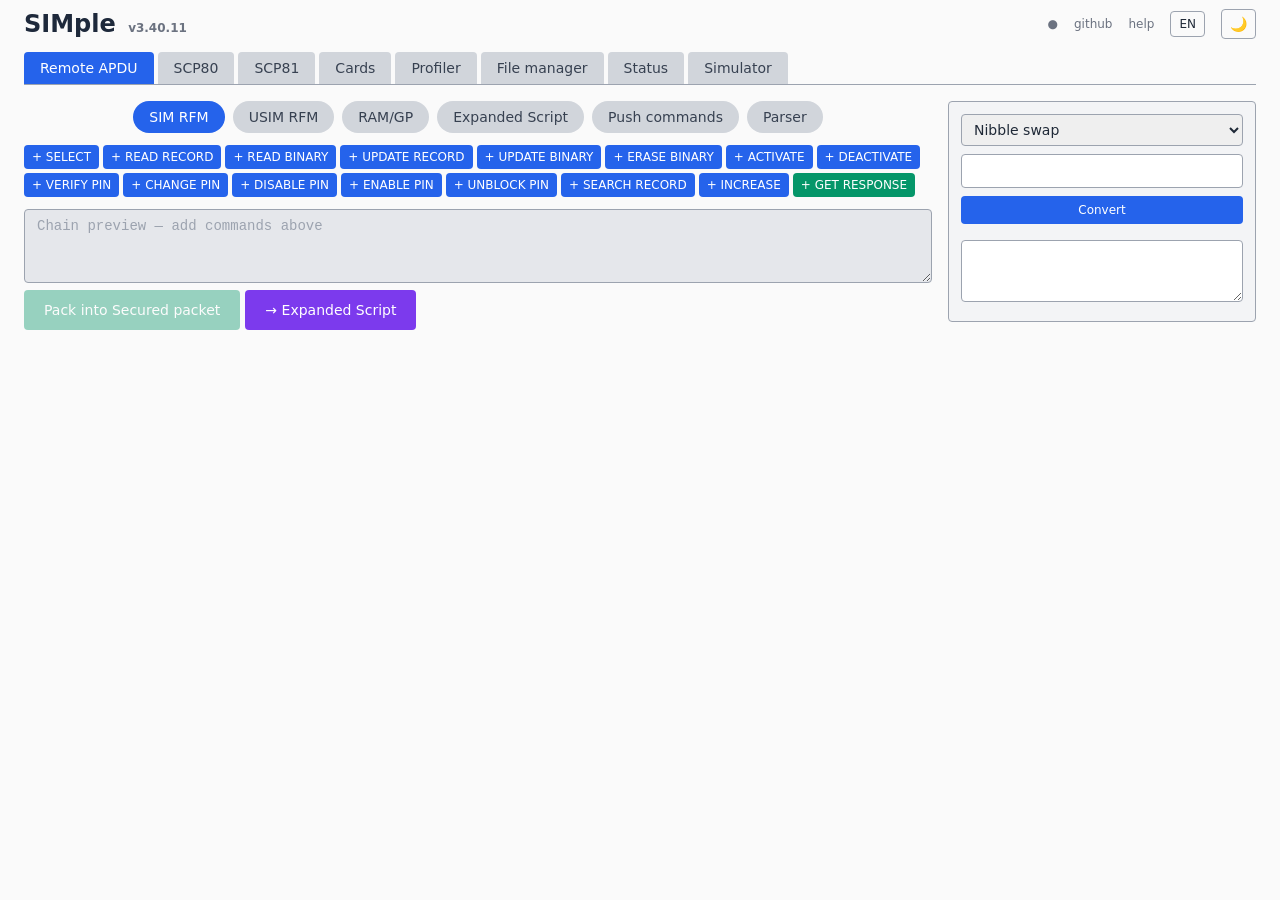
==== frontend/index.html @ d991b8c7 "frontend: cut the PWA over to the pysim-free server (Phase 3d-2) New top-level File manager tab (the" ====
<!DOCTYPE html>
<html lang="ru">
<head>
<meta charset="UTF-8">
<meta name="viewport" content="width=device-width, initial-scale=1.0">
<title>SIMple</title>
<link rel="stylesheet" href="style.css">
<link rel="icon" type="image/svg+xml" href="favicon.svg">
<link rel="icon" type="image/png" href="sim.png" sizes="462x462">
<link rel="manifest" href="manifest.json">
<meta name="apple-mobile-web-app-capable" content="yes">
<link rel="apple-touch-icon" href="icon-192.png">
<script src="des-bundle.js"></script>
<script src="aes-bundle.js"></script>
</head>
<body class="bg-neutral-50 dark:bg-slate-900 text-gray-800 dark:text-slate-200">

<div class="max-w-7xl mx-auto px-6 py-2">

	<div class="flex items-center justify-between mb-3">
		<h1 class="text-2xl font-bold text-heading">SIMple <span id="app-version" class="text-xs text-gray-400 dark:text-slate-500 ml-1"></span></h1>
		<div class="flex items-center gap-4">
			<span id="state-indicator" class="flex items-center select-none" style="cursor:default" title="Connecting...">
				<span id="state-indicator-dot" class="text-xs text-gray-400" title="Connecting...">●</span>
				<img id="state-indicator-img" class="hidden dark:invert" style="width:30px;height:30px" alt="" src="nosim.svg">
				<span id="state-indicator-iccid" class="hidden ml-0.5 text-xs font-mono text-gray-500 dark:text-slate-400 whitespace-nowrap"></span>
				<span id="state-indicator-adm" class="hidden ml-2 text-xs font-mono border border-gray-300 dark:border-slate-600 rounded px-1.5 py-0.5" title=""></span>
				<span id="state-indicator-scp80" class="hidden ml-1 text-xs font-mono text-gray-500 dark:text-slate-400 border border-gray-300 dark:border-slate-600 rounded px-1.5 py-0.5" title=""></span>
				<span id="state-indicator-scp81" class="hidden ml-1 text-xs font-mono text-gray-500 dark:text-slate-400 border border-gray-300 dark:border-slate-600 rounded px-1.5 py-0.5" title=""></span>
			</span>
			<button id="install-btn" class="px-2 py-1 text-xs rounded border border-gray-300 dark:border-slate-600 hover:bg-gray-200 dark:hover:bg-slate-700" style="display:none">INSTALL PWA [for offline use]</button>
			<a href="https://github.com/anttro/simple" target="_blank" class="text-xs text-gray-400 hover:text-gray-600 dark:text-slate-500 dark:hover:text-slate-300">github</a>
			<a id="help-link" href="help.html" target="_blank" rel="noopener" class="text-xs text-gray-400 hover:text-gray-600 dark:text-slate-500 dark:hover:text-slate-300" data-l10n="help">help</a>
			<button onclick="toggleLang()" id="lang-btn" class="px-2 py-1 text-xs rounded border border-gray-300 dark:border-slate-600 hover:bg-gray-200 dark:hover:bg-slate-700">EN</button>
			<button onclick="toggleTheme()" id="theme-btn" class="px-2 py-1 text-sm rounded border border-gray-300 dark:border-slate-600 hover:bg-gray-200 dark:hover:bg-slate-700">🌙</button>
		</div>
	</div>

	<div class="flex flex-wrap gap-1 mb-4 border-b border-gray-300 dark:border-slate-600">
		<button class="tab-btn active px-4 py-1.5 text-sm rounded-t bg-blue-600 dark:bg-blue-500 text-white dark:text-white" data-tab="c-apdu">Remote APDU</button>
		<button class="tab-btn px-4 py-1.5 text-sm rounded-t bg-gray-200 dark:bg-slate-700 hover:bg-gray-300 dark:hover:bg-slate-600 text-gray-700 dark:text-slate-300" data-tab="scp80">SCP80</button>
		<button class="tab-btn px-4 py-1.5 text-sm rounded-t bg-gray-200 dark:bg-slate-700 hover:bg-gray-300 dark:hover:bg-slate-600 text-gray-700 dark:text-slate-300" data-tab="scp81" data-l10n="SCP81">SCP81</button>
		<button class="tab-btn px-4 py-1.5 text-sm rounded-t bg-gray-200 dark:bg-slate-700 hover:bg-gray-300 dark:hover:bg-slate-600 text-gray-700 dark:text-slate-300" data-tab="cards" data-l10n="Cards">Cards</button>
		<button class="tab-btn px-4 py-1.5 text-sm rounded-t bg-gray-200 dark:bg-slate-700 hover:bg-gray-300 dark:hover:bg-slate-600 text-gray-700 dark:text-slate-300" data-tab="profiler" data-l10n="Profiler">Profiler</button>
		<button class="tab-btn px-4 py-1.5 text-sm rounded-t bg-gray-200 dark:bg-slate-700 hover:bg-gray-300 dark:hover:bg-slate-600 text-gray-700 dark:text-slate-300" data-tab="files" data-l10n="File manager">File manager</button>
		<button class="tab-btn px-4 py-1.5 text-sm rounded-t bg-gray-200 dark:bg-slate-700 hover:bg-gray-300 dark:hover:bg-slate-600 text-gray-700 dark:text-slate-300" data-tab="pysim" data-l10n="Status">Status</button>
		<button class="tab-btn px-4 py-1.5 text-sm rounded-t bg-gray-200 dark:bg-slate-700 hover:bg-gray-300 dark:hover:bg-slate-600 text-gray-700 dark:text-slate-300" data-tab="phone" data-l10n="Simulator">Simulator</button>
	</div>

	<div id="tab-c-apdu" class="tab-content">
		<div class="flex gap-4">
		<div class="flex-1">
		<div class="flex flex-wrap justify-center gap-2 mb-3">
			<button class="c-apdu-subtab px-4 py-1.5 text-sm rounded-full bg-blue-600 text-white" data-sub="sim" onclick="cApduSwitchSubtab('sim')">SIM RFM</button>
			<button class="c-apdu-subtab px-4 py-1.5 text-sm rounded-full bg-gray-200 dark:bg-slate-700 text-gray-700 dark:text-slate-300 hover:bg-gray-300 dark:hover:bg-slate-600" data-sub="usim" onclick="cApduSwitchSubtab('usim')">USIM RFM</button>
			<button class="c-apdu-subtab px-4 py-1.5 text-sm rounded-full bg-gray-200 dark:bg-slate-700 text-gray-700 dark:text-slate-300 hover:bg-gray-300 dark:hover:bg-slate-600" data-sub="ram" onclick="cApduSwitchSubtab('ram')">RAM/GP</button>
			<button class="c-apdu-subtab px-4 py-1.5 text-sm rounded-full bg-gray-200 dark:bg-slate-700 text-gray-700 dark:text-slate-300 hover:bg-gray-300 dark:hover:bg-slate-600" data-sub="ber" onclick="cApduSwitchSubtab('ber')">Expanded Script</button>
			<button class="c-apdu-subtab px-4 py-1.5 text-sm rounded-full bg-gray-200 dark:bg-slate-700 text-gray-700 dark:text-slate-300 hover:bg-gray-300 dark:hover:bg-slate-600" data-sub="httpota" onclick="cApduSwitchSubtab('httpota')" data-l10n="Push commands">Push commands</button>
		<button class="c-apdu-subtab px-4 py-1.5 text-sm rounded-full bg-gray-200 dark:bg-slate-700 text-gray-700 dark:text-slate-300 hover:bg-gray-300 dark:hover:bg-slate-600" data-sub="parser" onclick="cApduSwitchSubtab('parser')" data-l10n="Parser">Parser</button>
		</div>
			<div id="c-apdu-sub-sim">
		<div id="chain-sim-rows"></div>
		<div class="flex flex-wrap gap-1 mb-3">
			<button onclick="chainAddRow('chain-sim','select')" class="text-xs px-2 py-1 bg-blue-600 text-white rounded hover:bg-blue-700">+ SELECT</button>
			<button onclick="chainAddRow('chain-sim','read-record')" class="text-xs px-2 py-1 bg-blue-600 text-white rounded hover:bg-blue-700">+ READ RECORD</button>
			<button onclick="chainAddRow('chain-sim','read-binary')" class="text-xs px-2 py-1 bg-blue-600 text-white rounded hover:bg-blue-700">+ READ BINARY</button>
			<button onclick="chainAddRow('chain-sim','update-record')" class="text-xs px-2 py-1 bg-blue-600 text-white rounded hover:bg-blue-700">+ UPDATE RECORD</button>
			<button onclick="chainAddRow('chain-sim','update-binary')" class="text-xs px-2 py-1 bg-blue-600 text-white rounded hover:bg-blue-700">+ UPDATE BINARY</button>
			<button onclick="chainAddRow('chain-sim','erase-binary')" class="text-xs px-2 py-1 bg-blue-600 text-white rounded hover:bg-blue-700">+ ERASE BINARY</button>
			<button onclick="chainAddRow('chain-sim','activate-file')" class="text-xs px-2 py-1 bg-blue-600 text-white rounded hover:bg-blue-700">+ ACTIVATE</button>
			<button onclick="chainAddRow('chain-sim','deactivate-file')" class="text-xs px-2 py-1 bg-blue-600 text-white rounded hover:bg-blue-700">+ DEACTIVATE</button>
			<button onclick="chainAddRow('chain-sim','verify')" class="text-xs px-2 py-1 bg-blue-600 text-white rounded hover:bg-blue-700">+ VERIFY PIN</button>
			<button onclick="chainAddRow('chain-sim','change')" class="text-xs px-2 py-1 bg-blue-600 text-white rounded hover:bg-blue-700">+ CHANGE PIN</button>
			<button onclick="chainAddRow('chain-sim','disable')" class="text-xs px-2 py-1 bg-blue-600 text-white rounded hover:bg-blue-700">+ DISABLE PIN</button>
			<button onclick="chainAddRow('chain-sim','enable')" class="text-xs px-2 py-1 bg-blue-600 text-white rounded hover:bg-blue-700">+ ENABLE PIN</button>
			<button onclick="chainAddRow('chain-sim','unblock')" class="text-xs px-2 py-1 bg-blue-600 text-white rounded hover:bg-blue-700">+ UNBLOCK PIN</button>
			<button onclick="chainAddRow('chain-sim','search-record')" class="text-xs px-2 py-1 bg-blue-600 text-white rounded hover:bg-blue-700">+ SEARCH RECORD</button>
			<button onclick="chainAddRow('chain-sim','increase')" class="text-xs px-2 py-1 bg-blue-600 text-white rounded hover:bg-blue-700">+ INCREASE</button>
			<button onclick="chainAddRow('chain-sim','get-response')" class="text-xs px-2 py-1 bg-emerald-600 text-white rounded hover:bg-emerald-700">+ GET RESPONSE</button>
		</div>
		<textarea id="chain-sim-preview" rows="3" readonly class="w-full font-mono border border-gray-300 dark:border-slate-600 text-sm rounded px-3 py-1.5 bg-gray-100 dark:bg-slate-800" placeholder="Chain preview — add commands above"></textarea>
		<button onclick="packToSp('chain-sim-preview')" id="chain-sim-pack-btn" disabled class="mb-3 px-5 py-2.5 bg-emerald-600 text-white text-sm font-medium rounded hover:bg-emerald-700 disabled:opacity-40 disabled:cursor-not-allowed" data-l10n="Pack into Secured packet">Pack into Secured packet</button>
		<button onclick="loadExpandedScript('chain-sim')" id="chain-sim-expanded-btn" class="mb-3 px-5 py-2.5 bg-violet-600 text-white text-sm font-medium rounded hover:bg-violet-700" data-l10n="→ Expanded Script">→ Expanded Script</button>
	</div>

	<div id="c-apdu-sub-usim" class="hidden">
		<div id="chain-usim-rows"></div>
		<div class="flex flex-wrap gap-1 mb-3">
			<button onclick="chainAddRow('chain-usim','select')" class="text-xs px-2 py-1 bg-blue-600 text-white rounded hover:bg-blue-700">+ SELECT</button>
			<button onclick="chainAddRow('chain-usim','read-record')" class="text-xs px-2 py-1 bg-blue-600 text-white rounded hover:bg-blue-700">+ READ RECORD</button>
			<button onclick="chainAddRow('chain-usim','read-binary')" class="text-xs px-2 py-1 bg-blue-600 text-white rounded hover:bg-blue-700">+ READ BINARY</button>
			<button onclick="chainAddRow('chain-usim','update-record')" class="text-xs px-2 py-1 bg-blue-600 text-white rounded hover:bg-blue-700">+ UPDATE RECORD</button>
			<button onclick="chainAddRow('chain-usim','update-binary')" class="text-xs px-2 py-1 bg-blue-600 text-white rounded hover:bg-blue-700">+ UPDATE BINARY</button>
			<button onclick="chainAddRow('chain-usim','activate-file')" class="text-xs px-2 py-1 bg-blue-600 text-white rounded hover:bg-blue-700">+ ACTIVATE</button>
			<button onclick="chainAddRow('chain-usim','deactivate-file')" class="text-xs px-2 py-1 bg-blue-600 text-white rounded hover:bg-blue-700">+ DEACTIVATE</button>
			<button onclick="chainAddRow('chain-usim','verify')" class="text-xs px-2 py-1 bg-blue-600 text-white rounded hover:bg-blue-700">+ VERIFY PIN</button>
			<button onclick="chainAddRow('chain-usim','change')" class="text-xs px-2 py-1 bg-blue-600 text-white rounded hover:bg-blue-700">+ CHANGE PIN</button>
			<button onclick="chainAddRow('chain-usim','disable')" class="text-xs px-2 py-1 bg-blue-600 text-white rounded hover:bg-blue-700">+ DISABLE PIN</button>
			<button onclick="chainAddRow('chain-usim','enable')" class="text-xs px-2 py-1 bg-blue-600 text-white rounded hover:bg-blue-700">+ ENABLE PIN</button>
			<button onclick="chainAddRow('chain-usim','unblock')" class="text-xs px-2 py-1 bg-blue-600 text-white rounded hover:bg-blue-700">+ UNBLOCK PIN</button>
			<button onclick="chainAddRow('chain-usim','search-record')" class="text-xs px-2 py-1 bg-blue-600 text-white rounded hover:bg-blue-700">+ SEARCH RECORD</button>
			<button onclick="chainAddRow('chain-usim','increase')" class="text-xs px-2 py-1 bg-blue-600 text-white rounded hover:bg-blue-700">+ INCREASE</button>
			<button onclick="chainAddRow('chain-usim','create-file')" class="text-xs px-2 py-1 bg-blue-600 text-white rounded hover:bg-blue-700">+ CREATE FILE</button>
			<button onclick="chainAddRow('chain-usim','delete-file')" class="text-xs px-2 py-1 bg-blue-600 text-white rounded hover:bg-blue-700">+ DELETE FILE</button>
			<button onclick="chainAddRow('chain-usim','resize-file')" class="text-xs px-2 py-1 bg-blue-600 text-white rounded hover:bg-blue-700">+ RESIZE FILE</button>
			<button onclick="chainAddRow('chain-usim','set-data')" class="text-xs px-2 py-1 bg-blue-600 text-white rounded hover:bg-blue-700">+ SET DATA</button>
			<button onclick="chainAddRow('chain-usim','retrieve-data')" class="text-xs px-2 py-1 bg-blue-600 text-white rounded hover:bg-blue-700">+ RETRIEVE DATA</button>
			<button onclick="chainAddRow('chain-usim','get-response')" class="text-xs px-2 py-1 bg-emerald-600 text-white rounded hover:bg-emerald-700">+ GET RESPONSE</button>
		</div>
		<textarea id="chain-usim-preview" rows="3" readonly class="w-full font-mono border border-gray-300 dark:border-slate-600 text-sm rounded px-3 py-1.5 bg-gray-100 dark:bg-slate-800" placeholder="Chain preview — add commands above"></textarea>
		<button onclick="packToSp('chain-usim-preview')" id="chain-usim-pack-btn" disabled class="mb-3 px-5 py-2.5 bg-emerald-600 text-white text-sm font-medium rounded hover:bg-emerald-700 disabled:opacity-40 disabled:cursor-not-allowed" data-l10n="Pack into Secured packet">Pack into Secured packet</button>
		<button onclick="loadExpandedScript('chain-usim')" id="chain-usim-expanded-btn" class="mb-3 px-5 py-2.5 bg-violet-600 text-white text-sm font-medium rounded hover:bg-violet-700" data-l10n="→ Expanded Script">→ Expanded Script</button>
	</div>

	<div id="c-apdu-sub-ber" class="hidden">
		<div class="mb-3">
			<label class="block mb-1 text-sm font-medium text-gray-700 dark:text-slate-300">Format</label>
			<select id="ber-format" class="w-full border border-gray-300 dark:border-slate-600 text-sm rounded px-3 py-1.5 dark:bg-slate-800 dark:text-slate-300 font-mono">
				<option value="AA">Definite (AA)</option>
				<option value="AE">Indefinite (AE)</option>
			</select>
		</div>

		<div class="mb-3">
			<div class="flex flex-wrap gap-1 mb-2 items-center">
				<span class="text-sm font-medium text-gray-700 dark:text-slate-300 mr-1">Commands</span>
				<button onclick="addBerRow('c-apdu')" class="text-xs px-2 py-1 bg-blue-600 text-white rounded hover:bg-blue-700">+ C-APDU</button>
				<button onclick="addBerRow('immediate')" class="text-xs px-2 py-1 bg-blue-600 text-white rounded hover:bg-blue-700">+ Immediate</button>
				<button onclick="addBerRow('error')" class="text-xs px-2 py-1 bg-blue-600 text-white rounded hover:bg-blue-700">+ Error</button>
				<button onclick="addBerRow('chaining')" class="text-xs px-2 py-1 bg-blue-600 text-white rounded hover:bg-blue-700">+ Chaining</button>
			</div>
			<div id="ber-rows" class="space-y-2"></div>
		</div>

		<button onclick="genBerTlv()" class="mb-3 px-5 py-2.5 bg-blue-600 text-white text-sm font-medium rounded hover:bg-blue-700" data-l10n="Generate Expanded Script APDU">Generate Expanded Script APDU</button>
		<textarea id="ber-result" rows="3" readonly class="w-full font-mono border border-gray-300 dark:border-slate-600 text-sm rounded px-3 py-1.5 bg-gray-100 dark:bg-slate-800 dark:text-slate-300"></textarea>
		<button onclick="packToSp('ber-result')" id="ber-pack-btn" disabled class="mb-3 px-5 py-2.5 bg-emerald-600 text-white text-sm font-medium rounded hover:bg-emerald-700 disabled:opacity-40 disabled:cursor-not-allowed" data-l10n="Pack into Secured packet">Pack into Secured packet</button>
	</div>

	<div id="c-apdu-sub-ram" class="hidden">
		<div id="chain-ram-rows"></div>
		<div class="flex flex-wrap gap-1 mb-3">
			<button onclick="chainAddRow('chain-ram','install-load')" class="text-xs px-2 py-1 bg-blue-600 text-white rounded hover:bg-blue-700">+ INSTALL [for load]</button>
			<button onclick="chainAddRow('chain-ram','install-install')" class="text-xs px-2 py-1 bg-blue-600 text-white rounded hover:bg-blue-700">+ INSTALL [for install]</button>
			<button onclick="chainAddRow('chain-ram','install-make-sel')" class="text-xs px-2 py-1 bg-blue-600 text-white rounded hover:bg-blue-700">+ INSTALL [for make selectable]</button>
			<button onclick="chainAddRow('chain-ram','install-reg-update')" class="text-xs px-2 py-1 bg-blue-600 text-white rounded hover:bg-blue-700">+ INSTALL [for registry update]</button>
			<button onclick="chainAddRow('chain-ram','install-extradition')" class="text-xs px-2 py-1 bg-blue-600 text-white rounded hover:bg-blue-700">+ INSTALL [for extradition]</button>
			<button onclick="chainAddRow('chain-ram','load')" class="text-xs px-2 py-1 bg-blue-600 text-white rounded hover:bg-blue-700">+ LOAD</button>
			<button onclick="chainAddRow('chain-ram','delete')" class="text-xs px-2 py-1 bg-blue-600 text-white rounded hover:bg-blue-700">+ DELETE</button>
			<button onclick="chainAddRow('chain-ram','get-status')" class="text-xs px-2 py-1 bg-blue-600 text-white rounded hover:bg-blue-700">+ GET STATUS</button>
			<button onclick="chainAddRow('chain-ram','get-data')" class="text-xs px-2 py-1 bg-blue-600 text-white rounded hover:bg-blue-700">+ GET DATA</button>
			<button onclick="chainAddRow('chain-ram','store-data')" class="text-xs px-2 py-1 bg-blue-600 text-white rounded hover:bg-blue-700">+ STORE DATA</button>
			<button onclick="chainAddRow('chain-ram','set-status')" class="text-xs px-2 py-1 bg-blue-600 text-white rounded hover:bg-blue-700">+ SET STATUS</button>
			<button onclick="chainAddRow('chain-ram','put-key')" class="text-xs px-2 py-1 bg-blue-600 text-white rounded hover:bg-blue-700">+ PUT KEY</button>
			<button onclick="chainAddRow('chain-ram','push')" class="text-xs px-2 py-1 bg-violet-600 text-white rounded hover:bg-violet-700">+ PUSH</button>
			<button onclick="chainAddRow('chain-ram','ext-auth')" class="text-xs px-2 py-1 bg-blue-600 text-white rounded hover:bg-blue-700">+ EXTERNAL AUTH</button>
			<button onclick="chainAddRow('chain-ram','int-auth')" class="text-xs px-2 py-1 bg-blue-600 text-white rounded hover:bg-blue-700">+ INTERNAL AUTH</button>
			<button onclick="chainAddRow('chain-ram','get-response')" class="text-xs px-2 py-1 bg-emerald-600 text-white rounded hover:bg-emerald-700">+ GET RESPONSE</button>
		</div>
		<textarea id="chain-ram-preview" rows="3" readonly class="w-full font-mono border border-gray-300 dark:border-slate-600 text-sm rounded px-3 py-1.5 bg-gray-100 dark:bg-slate-800" placeholder="Chain preview — add commands above"></textarea>
		<div class="flex items-center gap-2 mb-2">
			<label class="text-xs font-medium text-gray-600 dark:text-slate-400" data-l10n="Expanded format">Expanded format</label>
			<select id="chain-ram-expand-fmt" onchange="ramBuildExpanded()" class="border border-gray-300 dark:border-slate-600 text-xs rounded px-2 py-1 dark:bg-slate-800">
				<option value="AE80">AE80 (indefinite)</option>
				<option value="AA">AA (definite)</option>
			</select>
			<button onclick="ramBuildExpanded()" class="text-xs px-2 py-1 bg-blue-600 text-white rounded hover:bg-blue-700" data-l10n="To expanded">To expanded</button>
			<button onclick="loadExpandedScript('chain-ram')" class="text-xs px-2 py-1 bg-violet-600 text-white rounded hover:bg-violet-700" data-l10n="→ Expanded Script">→ Expanded Script</button>
			<button data-needs="server" onclick="ramQueueScp81()" class="text-xs px-2 py-1 bg-violet-600 text-white rounded hover:bg-violet-700 disabled:opacity-40 disabled:cursor-not-allowed" data-l10n="Queue in SCP81">Queue in SCP81</button>
			<span id="chain-ram-queue-msg" class="text-xs"></span>
		</div>
		<textarea id="chain-ram-expanded" rows="3" readonly class="w-full font-mono border border-gray-300 dark:border-slate-600 text-sm rounded px-3 py-1.5 bg-gray-100 dark:bg-slate-800 mb-2" placeholder="Expanded script forms (AA / AE80)"></textarea>
		<button onclick="packToSp('chain-ram-preview')" id="chain-ram-pack-btn" disabled class="mb-3 px-5 py-2.5 bg-emerald-600 text-white text-sm font-medium rounded hover:bg-emerald-700 disabled:opacity-40 disabled:cursor-not-allowed" data-l10n="Pack into Secured packet">Pack into Secured packet</button>
	</div>
	<div id="c-apdu-sub-httpota" class="hidden">
		<div class="flex flex-wrap gap-2 mb-3">
			<button id="hota-form-btn-trigger" onclick="hotaSetForm('trigger')" class="px-4 py-1.5 text-sm rounded-full bg-blue-600 text-white" data-l10n="HTTP OTA Trigger (Push SMS)">HTTP OTA Trigger (Push SMS)</button>
			<button id="hota-form-btn-store" onclick="hotaSetForm('store')" class="px-4 py-1.5 text-sm rounded-full bg-gray-200 dark:bg-slate-700 text-gray-700 dark:text-slate-300 hover:bg-gray-300 dark:hover:bg-slate-600" data-l10n="HTTP OTA Store (SD admin params)">HTTP OTA Store (SD admin params)</button>
			<button id="hota-form-btn-link" onclick="hotaSetForm('link')" class="px-4 py-1.5 text-sm rounded-full bg-gray-200 dark:bg-slate-700 text-gray-700 dark:text-slate-300 hover:bg-gray-300 dark:hover:bg-slate-600" data-l10n="Channel / link trigger">Channel / link trigger</button>
		</div>

		<div id="hota-form-gp">
		<h3 id="hota-heading-trigger" class="text-base font-medium mb-3" data-l10n="Administrative session trigger (Push SMS)">Administrative session trigger (Push SMS)</h3>
		<h3 id="hota-heading-store" class="text-base font-medium mb-3 hidden" data-l10n="Administrative session store data (SD admin params)">Administrative session store data (SD admin params)</h3>

		<div id="hota-store-tag-row" class="mb-3 hidden">
			<label class="block mb-1 text-sm font-medium text-gray-700 dark:text-slate-300" data-l10n="SD params tag">SD params tag</label>
			<select id="hota-store-tag" onchange="hotaUpdatePreview()" class="w-full border border-gray-300 dark:border-slate-600 text-sm rounded px-2 py-1.5 dark:bg-slate-800">
				<option value="85">'85' — GP v2.2 Amendment B v1.1 (Table 4-4)</option>
				<option value="A5">'A5' — not in the pinned v1.1 spec (unverified)</option>
			</select>
		</div>

		<div class="border border-gray-300 dark:border-slate-600 rounded p-3 bg-gray-50 dark:bg-slate-800 mb-3">
			<label class="flex items-center gap-2 text-sm font-medium text-gray-700 dark:text-slate-300 mb-2">
				<input type="checkbox" id="hota-include-conn" checked onchange="hotaUpdatePreview()" class="rounded">
				<span data-l10n="Connection parameters ('84')">Connection parameters ('84')</span>
			</label>
			<div id="hota-conn-tlvs" class="hidden"></div>
			<div class="flex flex-wrap gap-1 mt-2">
				<button onclick="hotaAddTlv()" class="text-xs px-2 py-1 bg-blue-600 text-white rounded hover:bg-blue-700" data-l10n="+ TLV">+ TLV</button>
				<button onclick="hotaAddPreset('devid')" class="text-xs px-2 py-1 bg-blue-600 text-white rounded hover:bg-blue-700" data-l10n="+ Device Identities">+ Device Identities</button>
				<button onclick="hotaAddPreset('alpha')" class="text-xs px-2 py-1 bg-blue-600 text-white rounded hover:bg-blue-700" data-l10n="+ Alpha (empty)">+ Alpha (empty)</button>
				<button onclick="hotaAddPreset('cmddet')" class="text-xs px-2 py-1 bg-blue-600 text-white rounded hover:bg-blue-700" data-l10n="+ Command details">+ Command details</button>
				<button onclick="hotaAddPreset('bearer')" class="text-xs px-2 py-1 bg-blue-600 text-white rounded hover:bg-blue-700" data-l10n="+ Bearer (default)">+ Bearer (default)</button>
			</div>
		</div>

		<div class="border border-gray-300 dark:border-slate-600 rounded p-3 bg-gray-50 dark:bg-slate-800 mb-3">
			<label class="flex items-center gap-2 text-sm font-medium text-gray-700 dark:text-slate-300 mb-2">
				<input type="checkbox" id="hota-include-sec" onchange="hotaUpdatePreview()" class="rounded">
				<span data-l10n="Security parameters ('85')">Security parameters ('85')</span>
			</label>
			<div id="hota-sec-fields" class="hidden space-y-2">
				<div class="flex gap-2">
					<div class="flex-1"><label class="block text-xs text-gray-600 dark:text-slate-400" data-l10n="PSK Identity (text)">PSK Identity (text)</label>
						<input id="hota-psk-text" class="font-mono w-full border border-gray-300 dark:border-slate-600 text-sm rounded px-2 py-1.5 dark:bg-slate-800" placeholder="89012345678901234567">
					</div>
					<div class="w-16"><label class="block text-xs text-gray-600 dark:text-slate-400">KVN</label>
						<input id="hota-kvn" maxlength="2" value="01" class="font-mono w-full border border-gray-300 dark:border-slate-600 text-sm rounded px-2 py-1.5 dark:bg-slate-800">
					</div>
					<div class="w-16"><label class="block text-xs text-gray-600 dark:text-slate-400">KID</label>
						<input id="hota-kid" maxlength="2" value="01" class="font-mono w-full border border-gray-300 dark:border-slate-600 text-sm rounded px-2 py-1.5 dark:bg-slate-800">
					</div>
				</div>
			</div>
		</div>

		<div class="border border-gray-300 dark:border-slate-600 rounded p-3 bg-gray-50 dark:bg-slate-800 mb-3">
			<label class="flex items-center gap-2 text-sm font-medium text-gray-700 dark:text-slate-300 mb-2">
				<input type="checkbox" id="hota-include-retry" onchange="hotaUpdatePreview()" class="rounded">
				<span data-l10n="Retry policy ('86')">Retry policy ('86')</span>
			</label>
			<div id="hota-retry-fields" class="hidden space-y-2">
				<div class="flex gap-2">
					<div class="flex-1"><label class="block text-xs text-gray-600 dark:text-slate-400" data-l10n="Retry counter (2 bytes, hex)">Retry counter (2 bytes, hex)</label>
						<input id="hota-retry-counter" maxlength="4" class="font-mono w-full border border-gray-300 dark:border-slate-600 text-sm rounded px-2 py-1.5 dark:bg-slate-800" placeholder="B000">
					</div>
				</div>
				<div class="flex gap-2">
					<div class="w-16"><label class="block text-xs text-gray-600 dark:text-slate-400" data-l10n="Hours">Hours</label>
						<input id="hota-delay-h" type="number" min="0" max="99" class="font-mono w-full border border-gray-300 dark:border-slate-600 text-sm rounded px-2 py-1.5 dark:bg-slate-800" placeholder="0">
					</div>
					<div class="w-16"><label class="block text-xs text-gray-600 dark:text-slate-400" data-l10n="Minutes">Minutes</label>
						<input id="hota-delay-m" type="number" min="0" max="59" class="font-mono w-full border border-gray-300 dark:border-slate-600 text-sm rounded px-2 py-1.5 dark:bg-slate-800" placeholder="0">
					</div>
					<div class="w-16"><label class="block text-xs text-gray-600 dark:text-slate-400" data-l10n="Seconds">Seconds</label>
						<input id="hota-delay-s" type="number" min="0" max="59" class="font-mono w-full border border-gray-300 dark:border-slate-600 text-sm rounded px-2 py-1.5 dark:bg-slate-800" placeholder="0">
					</div>
				</div>
				<div class="flex gap-2 items-end">
					<div class="flex-1"><label class="block text-xs text-gray-600 dark:text-slate-400" data-l10n="Report failure (vendor-specific TLV)">Report failure (vendor-specific TLV)</label>
						<input id="hota-retry-report" maxlength="40" class="font-mono w-full border border-gray-300 dark:border-slate-600 text-sm rounded px-2 py-1.5 dark:bg-slate-800" placeholder="0A08...">
					</div>
				</div>
			</div>
		</div>

		<div class="border border-gray-300 dark:border-slate-600 rounded p-3 bg-gray-50 dark:bg-slate-800 mb-3">
			<label class="flex items-center gap-2 text-sm font-medium text-gray-700 dark:text-slate-300 mb-2">
				<input type="checkbox" id="hota-include-http" onchange="hotaUpdatePreview()" class="rounded">
				<span data-l10n="HTTP POST ('89', 8A=host,8B=agent,8C=URI)">HTTP POST ('89', 8A=host,8B=agent,8C=URI)</span>
			</label>
			<div id="hota-http-fields" class="hidden space-y-2">
				<div class="flex gap-2">
					<div class="flex-1"><label class="block text-xs text-gray-600 dark:text-slate-400" data-l10n="Host (text→hex)">Host (text→hex)</label>
						<input id="hota-host" class="font-mono w-full border border-gray-300 dark:border-slate-600 text-sm rounded px-2 py-1.5 dark:bg-slate-800" placeholder="example.com">
					</div>
				</div>
				<div class="flex gap-2">
					<div class="flex-1"><label class="block text-xs text-gray-600 dark:text-slate-400" data-l10n="HTTP agent ID (text, X-Admin-From)">HTTP agent ID (text, X-Admin-From)</label>
						<input id="hota-agent" class="font-mono w-full border border-gray-300 dark:border-slate-600 text-sm rounded px-2 py-1.5 dark:bg-slate-800" placeholder="89012345678901234567">
					</div>
				</div>
				<div class="flex gap-2">
					<div class="flex-1"><label class="block text-xs text-gray-600 dark:text-slate-400" data-l10n="URI (text→hex)">URI (text→hex)</label>
						<input id="hota-uri" class="font-mono w-full border border-gray-300 dark:border-slate-600 text-sm rounded px-2 py-1.5 dark:bg-slate-800" placeholder="http://example.com/sdp">
					</div>
				</div>
			</div>
		</div>

		<div class="border border-gray-300 dark:border-slate-600 rounded p-3 bg-gray-50 dark:bg-slate-800 mb-3 hidden" id="hota-expanded-row">
			<label class="flex items-center gap-2 text-sm font-medium text-gray-700 dark:text-slate-300">
				<input type="checkbox" id="hota-expanded" onchange="hotaUpdatePreview()" class="rounded">
				<span data-l10n="Wrapped in Command Scripting template ('AA')">Wrapped in Command Scripting template ('AA')</span>
			</label>
		</div>

		<textarea id="hota-preview" rows="5" readonly oninput="hotaPreviewEdited()" class="w-full font-mono border border-gray-300 dark:border-slate-600 text-sm rounded px-3 py-1.5 bg-gray-100 dark:bg-slate-800 mb-3" placeholder="RAM-over-HTTP payload will appear here..."></textarea>
		<button onclick="packToSp('hota-preview')" id="hota-pack-btn" disabled class="mb-3 px-5 py-2.5 bg-emerald-600 text-white text-sm font-medium rounded hover:bg-emerald-700 disabled:opacity-40 disabled:cursor-not-allowed" data-l10n="Pack into Secured packet">Pack into Secured packet</button>
		</div>

		<div id="push-form-link" class="hidden">
		<h3 class="text-base font-medium mb-2" data-l10n="Channel / link establishment (TS 102 226 §9)">Channel / link establishment (TS 102 226 §9)</h3>
		<p class="text-xs text-gray-500 dark:text-slate-400 mb-2" data-l10n="Not the administration session — a C-APDU for an app that supports BIP/CAT_TP">Not the administration session — a C-APDU for an app that supports BIP/CAT_TP</p>
		<div class="border border-gray-300 dark:border-slate-600 rounded p-3 bg-gray-50 dark:bg-slate-800 mb-3">
			<div class="mb-2">
				<label class="block mb-1 text-xs font-medium text-gray-500 dark:text-slate-400" data-l10n="Request">Request</label>
				<select id="push-link-request" onchange="pushUpdate('link')" class="w-full border border-gray-300 dark:border-slate-600 text-sm rounded px-2 py-1.5 dark:bg-slate-800 font-mono">
					<option value="01" data-l10n="BIP channel opening (OPEN CHANNEL)">BIP channel opening (OPEN CHANNEL)</option>
					<option value="02" data-l10n="CAT_TP link establishment">CAT_TP link establishment</option>
					<option value="03" data-l10n="TCP connection">TCP connection</option>
				</select>
			</div>
			<div data-push-link="01">
				<div class="mb-2">
					<label class="block mb-1 text-xs font-medium text-gray-500 dark:text-slate-400" data-l10n="Mode">Mode</label>
					<select id="push-link-oc-mode" onchange="pushUpdate('link')" class="w-full border border-gray-300 dark:border-slate-600 text-sm rounded px-2 py-1.5 dark:bg-slate-800 font-mono">
						<option value="fields" data-l10n="Fields">Fields</option>
						<option value="hex" data-l10n="Hex">Hex</option>
					</select>
				</div>
				<div id="push-link-oc-fields">
					<div class="grid grid-cols-2 gap-2 mb-2">
						<div><label class="block mb-1 text-xs font-medium text-gray-500 dark:text-slate-400" data-l10n="Bearer description (hex, default 350103)">Bearer description (hex, default 350103)</label>
							<input id="push-link-oc-bearer" oninput="pushUpdate('link')" class="w-full font-mono border border-gray-300 dark:border-slate-600 text-sm rounded px-2 py-1.5 dark:bg-slate-800" placeholder="350103"></div>
						<div><label class="block mb-1 text-xs font-medium text-gray-500 dark:text-slate-400" data-l10n="Buffer size (hex, 2 bytes)">Buffer size (hex, 2 bytes)</label>
							<input id="push-link-oc-buffer" oninput="pushUpdate('link')" maxlength="4" class="w-full font-mono border border-gray-300 dark:border-slate-600 text-sm rounded px-2 py-1.5 dark:bg-slate-800" placeholder="0200"></div>
						<div><label class="block mb-1 text-xs font-medium text-gray-500 dark:text-slate-400" data-l10n="Transport protocol">Transport protocol</label>
							<select id="push-link-oc-proto" onchange="pushUpdate('link')" class="w-full border border-gray-300 dark:border-slate-600 text-sm rounded px-2 py-1.5 dark:bg-slate-800 font-mono">
								<option value="01" data-l10n="UDP, UICC client, remote">UDP, UICC client, remote</option>
								<option value="02" data-l10n="TCP, UICC client, remote">TCP, UICC client, remote</option>
							</select></div>
						<div><label class="block mb-1 text-xs font-medium text-gray-500 dark:text-slate-400" data-l10n="Destination port (hex)">Destination port (hex)</label>
							<input id="push-link-oc-port" oninput="pushUpdate('link')" maxlength="4" class="w-full font-mono border border-gray-300 dark:border-slate-600 text-sm rounded px-2 py-1.5 dark:bg-slate-800" placeholder="1F90"></div>
						<div><label class="block mb-1 text-xs font-medium text-gray-500 dark:text-slate-400" data-l10n="Destination address value (hex: 21 IPv4 / 57 IPv6 / F0 FQDN)">Destination address value (hex: 21 IPv4 / 57 IPv6 / F0 FQDN)</label>
							<input id="push-link-oc-addr" oninput="pushUpdate('link')" class="w-full font-mono border border-gray-300 dark:border-slate-600 text-sm rounded px-2 py-1.5 dark:bg-slate-800" placeholder="210A000001"></div>
						<div><label class="block mb-1 text-xs font-medium text-gray-500 dark:text-slate-400" data-l10n="NAA / APN (text)">NAA / APN (text)</label>
							<input id="push-link-oc-apn" oninput="pushUpdate('link')" class="w-full font-mono border border-gray-300 dark:border-slate-600 text-sm rounded px-2 py-1.5 dark:bg-slate-800" placeholder="internet"></div>
					</div>
					<div class="mb-2">
						<label class="flex items-center gap-2 text-xs text-gray-600 dark:text-slate-400">
							<input type="checkbox" id="push-link-oc-alpha-null" onchange="pushUpdate('link')" class="rounded">
							<span data-l10n="Alpha (transparent — no user confirmation)">Alpha (transparent — no user confirmation)</span>
						</label>
						<div class="mt-1"><label class="block mb-1 text-xs font-medium text-gray-500 dark:text-slate-400" data-l10n="Alpha identifier (hex, optional)">Alpha identifier (hex, optional)</label>
							<input id="push-link-oc-alpha" oninput="pushUpdate('link')" class="w-full font-mono border border-gray-300 dark:border-slate-600 text-sm rounded px-2 py-1.5 dark:bg-slate-800"></div>
					</div>
					<div class="mb-2">
						<label class="block mb-1 text-xs font-medium text-gray-500 dark:text-slate-400" data-l10n="Extra TLVs (hex, optional)">Extra TLVs (hex, optional)</label>
						<input id="push-link-oc-extra" oninput="pushUpdate('link')" class="w-full font-mono border border-gray-300 dark:border-slate-600 text-sm rounded px-2 py-1.5 dark:bg-slate-800">
					</div>
				</div>
				<div id="push-link-oc-hex">
					<label class="block mb-1 text-xs font-medium text-gray-500 dark:text-slate-400" data-l10n="OPEN CHANNEL COMPREHENSION-TLVs (hex)">OPEN CHANNEL COMPREHENSION-TLVs (hex)</label>
					<textarea id="push-link-data" rows="2" oninput="pushUpdate('link')" class="w-full font-mono border border-gray-300 dark:border-slate-600 text-sm rounded px-2 py-1.5 dark:bg-slate-800 mb-2" placeholder="82102081..."></textarea>
				</div>
				<label class="flex items-center gap-2 text-sm font-medium text-gray-700 dark:text-slate-300 mb-2">
					<input type="checkbox" id="push-link-cat" onchange="pushUpdate('link')" class="rounded">
					<span data-l10n="Also request the CAT_TP link establishment (02) in the same message">Also request the CAT_TP link establishment (02) in the same message</span>
				</label>
			</div>
			<div data-push-link="02" id="push-link-cat-fields-1" class="grid grid-cols-2 gap-2 mb-2">
				<div><label class="block mb-1 text-xs font-medium text-gray-500 dark:text-slate-400" data-l10n="Max SDU (hex, optional)">Max SDU (hex, optional)</label>
					<input id="push-link-sdu" oninput="pushUpdate('link')" maxlength="4" class="w-full font-mono border border-gray-300 dark:border-slate-600 text-sm rounded px-2 py-1.5 dark:bg-slate-800"></div>
				<div><label class="block mb-1 text-xs font-medium text-gray-500 dark:text-slate-400" data-l10n="Identification data (hex, optional)">Identification data (hex, optional)</label>
					<input id="push-link-ident" oninput="pushUpdate('link')" class="w-full font-mono border border-gray-300 dark:border-slate-600 text-sm rounded px-2 py-1.5 dark:bg-slate-800"></div>
			</div>
			<div data-push-link="02,03" id="push-link-cat-fields-2" class="grid grid-cols-2 gap-2 mb-2">
				<div><label class="block mb-1 text-xs font-medium text-gray-500 dark:text-slate-400" data-l10n="Destination port (hex)">Destination port (hex)</label>
					<input id="push-link-port" oninput="pushUpdate('link')" maxlength="4" class="w-full font-mono border border-gray-300 dark:border-slate-600 text-sm rounded px-2 py-1.5 dark:bg-slate-800" placeholder="1F90"></div>
				<div data-push-link="03"><label class="block mb-1 text-xs font-medium text-gray-500 dark:text-slate-400" data-l10n="Bearer description (hex, empty = 350103)">Bearer description (hex, empty = 350103)</label>
					<input id="push-link-bearer" oninput="pushUpdate('link')" class="w-full font-mono border border-gray-300 dark:border-slate-600 text-sm rounded px-2 py-1.5 dark:bg-slate-800" placeholder="350103"></div>
				<div data-push-link="03"><label class="block mb-1 text-xs font-medium text-gray-500 dark:text-slate-400" data-l10n="Destination address value (hex: 21 IPv4 / 57 IPv6 / F0 FQDN)">Destination address value (hex: 21 IPv4 / 57 IPv6 / F0 FQDN)</label>
					<input id="push-link-addr" oninput="pushUpdate('link')" class="w-full font-mono border border-gray-300 dark:border-slate-600 text-sm rounded px-2 py-1.5 dark:bg-slate-800" placeholder="210A000001"></div>
				<div data-push-link="03"><label class="block mb-1 text-xs font-medium text-gray-500 dark:text-slate-400" data-l10n="NAA / APN (text)">NAA / APN (text)</label>
					<input id="push-link-apn" oninput="pushUpdate('link')" class="w-full font-mono border border-gray-300 dark:border-slate-600 text-sm rounded px-2 py-1.5 dark:bg-slate-800" placeholder="internet"></div>
			</div>
			<div data-push-link="02,03" id="push-link-cat-fields-3" class="mb-2">
				<label class="block mb-1 text-xs font-medium text-gray-500 dark:text-slate-400" data-l10n="Extra TLVs (hex, optional)">Extra TLVs (hex, optional)</label>
				<input id="push-link-extra" oninput="pushUpdate('link')" class="w-full font-mono border border-gray-300 dark:border-slate-600 text-sm rounded px-2 py-1.5 dark:bg-slate-800">
			</div>
			<div data-push-link="03">
				<label class="flex items-center gap-2 text-sm font-medium text-gray-700 dark:text-slate-300 mb-2">
					<input type="checkbox" id="push-link-idp" onchange="pushUpdate('link')" class="rounded">
					<span data-l10n="Also send the identification packet (04) in the same message">Also send the identification packet (04) in the same message</span>
				</label>
				<div id="push-link-idp-block" class="hidden">
					<label class="block mb-1 text-xs font-medium text-gray-500 dark:text-slate-400" data-l10n="Identification data (hex, optional; ICCID when empty)">Identification data (hex, optional; ICCID when empty)</label>
					<input id="push-link-idp-ident" oninput="pushUpdate('link')" class="w-full font-mono border border-gray-300 dark:border-slate-600 text-sm rounded px-2 py-1.5 dark:bg-slate-800">
					<div class="text-xs text-gray-500 dark:text-slate-400 mt-1" data-l10n="The identification packet follows the TCP request in the same message (ICCID when empty).">The identification packet follows the TCP request in the same message (ICCID when empty).</div>
				</div>
			</div>
		</div>
		<textarea id="push-link-preview" rows="2" readonly class="w-full font-mono border border-gray-300 dark:border-slate-600 text-sm rounded px-3 py-1.5 bg-gray-100 dark:bg-slate-800 mb-2" placeholder="C-APDU (TS 102 226 §9)"></textarea>
		<button onclick="packToSp('push-link-preview')" id="push-link-pack-btn" disabled class="mb-3 px-5 py-2.5 bg-emerald-600 text-white text-sm font-medium rounded hover:bg-emerald-700 disabled:opacity-40 disabled:cursor-not-allowed" data-l10n="Pack into Secured packet">Pack into Secured packet</button>
		<button onclick="pushToExpanded('push-link-preview')" id="push-link-exp-btn" disabled class="mb-3 px-5 py-2.5 bg-violet-600 text-white text-sm font-medium rounded hover:bg-violet-700 disabled:opacity-40 disabled:cursor-not-allowed" data-l10n="→ Expanded Script">→ Expanded Script</button>
		</div>
	</div>

	<div id="c-apdu-sub-parser" class="hidden">
		<div class="flex flex-wrap gap-2 mb-3">
			<button id="parser-btn-parse" onclick="parserSwitchSubtab('parse')" class="px-4 py-1.5 text-sm rounded-full bg-blue-600 text-white" data-l10n="C-APDU Parser">C-APDU Parser</button>
			<button id="parser-btn-response" onclick="parserSwitchSubtab('response')" class="px-4 py-1.5 text-sm rounded-full bg-gray-200 dark:bg-slate-700 text-gray-700 dark:text-slate-300 hover:bg-gray-300 dark:hover:bg-slate-600" data-l10n="R-APDU parser">R-APDU parser</button>
		</div>
		<div id="c-apdu-sub-parse" class="hidden">
			<div class="mb-3">
				<label class="block mb-1 text-sm font-medium text-gray-700 dark:text-slate-300" data-l10n="APDU hex">APDU hex</label>
				<textarea id="parse-input" rows="4" class="w-full font-mono border border-gray-300 dark:border-slate-600 text-sm rounded px-3 py-1.5 dark:bg-slate-800" placeholder="80 E6 0C 00 ..."></textarea>
			</div>
			<button onclick="parseHex()" class="mb-3 px-5 py-2.5 bg-blue-600 text-white text-sm font-medium rounded hover:bg-blue-700" data-l10n="Decode">Decode</button>
			<div id="parse-output"></div>
		</div>

			<div id="c-apdu-sub-response" class="hidden">
		<div class="mb-3">
			<label class="block mb-1 text-sm font-medium text-gray-700 dark:text-slate-300" data-l10n="Command">Command</label>
			<select id="resp-cmd" onchange="updateRespCmd()" class="w-full border border-gray-300 dark:border-slate-600 text-sm rounded px-3 py-1.5 dark:bg-slate-800">
				<option value="" data-l10n="— Select command —">— Select command —</option>
				<optgroup label="SIM / USIM">
					<option value="sim-select">SELECT</option>
					<option value="sim-status">STATUS</option>
					<option value="sim-read-binary">READ BINARY</option>
					<option value="sim-update-binary">UPDATE BINARY</option>
					<option value="sim-read-record">READ RECORD</option>
					<option value="sim-update-record">UPDATE RECORD</option>
					<option value="sim-verify">VERIFY PIN</option>
					<option value="sim-change">CHANGE PIN</option>
					<option value="sim-disable">DISABLE PIN</option>
					<option value="sim-enable">ENABLE PIN</option>
					<option value="sim-unblock">UNBLOCK PIN</option>
					<option value="sim-deactivate">DEACTIVATE FILE</option>
					<option value="sim-activate">ACTIVATE FILE</option>
					<option value="sim-challenge">GET CHALLENGE</option>
					<option value="sim-auth">AUTHENTICATE</option>
					<option value="sim-profile">TERMINAL PROFILE</option>
					<option value="sim-envelope">ENVELOPE</option>
					<option value="sim-fetch">FETCH</option>
					<option value="sim-terminal-rsp">TERMINAL RESPONSE</option>
					<option value="sim-manage-channel">MANAGE CHANNEL</option>
					<option value="sim-msc">MANAGE SECURE CHANNEL</option>
					<option value="sim-retrieve">RETRIEVE DATA</option>
					<option value="sim-set-data">SET DATA</option>
					<option value="sim-suspend">SUSPEND UICC</option>
				</optgroup>
				<optgroup label="RAM (GlobalPlatform)">
					<option value="ram-install-load">INSTALL [for load]</option>
					<option value="ram-install-install">INSTALL [for install]</option>
					<option value="ram-install-make-sel">INSTALL [for make selectable]</option>
					<option value="ram-install-reg-update">INSTALL [for registry update]</option>
					<option value="ram-install-extradition">INSTALL [for extradition]</option>
					<option value="ram-load">LOAD</option>
					<option value="ram-delete">DELETE</option>
					<option value="ram-get-status">GET STATUS</option>
					<option value="ram-get-data">GET DATA</option>
					<option value="ram-store-data">STORE DATA</option>
					<option value="ram-set-status">SET STATUS</option>
					<option value="ram-ext-auth">EXTERNAL AUTHENTICATE</option>
					<option value="ram-int-auth">INTERNAL AUTHENTICATE</option>
					<option value="ram-select">SELECT</option>
					<option value="ram-init-update">INITIALIZE UPDATE</option>
					<option value="ram-put-key">PUT KEY</option>
					<option value="ram-manage-channel">MANAGE CHANNEL</option>
				</optgroup>
			</select>
		</div>
		<div class="flex gap-3 mb-3">
			<div class="w-24">
				<label class="block mb-1 text-sm font-medium text-gray-700 dark:text-slate-300">SW</label>
				<input id="resp-sw" class="font-mono w-full border border-gray-300 dark:border-slate-600 text-sm rounded px-3 py-1.5 dark:bg-slate-800" maxlength="4" placeholder="9000">
			</div>
			<div class="flex-1">
				<label class="block mb-1 text-sm font-medium text-gray-700 dark:text-slate-300">Context</label>
				<input id="resp-ctx" readonly class="font-mono w-full border border-gray-300 dark:border-slate-600 text-sm rounded px-3 py-1.5 bg-gray-100 dark:bg-slate-800" value="generic">
			</div>
		</div>
		<div class="mb-3">
			<label class="block mb-1 text-sm font-medium text-gray-700 dark:text-slate-300" data-l10n="Response data (hex)">Response data (hex)</label>
			<textarea id="resp-data" rows="3" class="w-full font-mono border border-gray-300 dark:border-slate-600 text-sm rounded px-3 py-1.5 dark:bg-slate-800" placeholder="E3 1A 4F 08 A0 00 00 00 03 00 00 00 9F 70 01 07 C5 03 80 00 00"></textarea>
		</div>
		<button onclick="decodeResponse()" class="mb-3 px-5 py-2.5 bg-blue-600 text-white text-sm font-medium rounded hover:bg-blue-700" data-l10n="Decode">Decode</button>
		<div id="resp-output" class="w-full font-mono border border-gray-300 dark:border-slate-600 text-sm rounded px-3 py-1.5 bg-gray-100 dark:bg-slate-800 whitespace-pre-wrap" style="min-height:100px"></div>
	</div>
	</div>
	</div>
	<div class="w-1/4">
		<div class="border border-gray-300 dark:border-slate-600 rounded p-3 bg-gray-50 dark:bg-slate-800">
			<select id="conv-type" onchange="updateConvFields()" class="w-full border border-gray-300 dark:border-slate-600 text-sm rounded px-2 py-1.5 dark:bg-slate-800 mb-2">
				<option value="nibswap">Nibble swap</option>
				<option value="imsi">IMSI → EF.IMSI</option>
				<option value="msisdn">MSISDN → BCD</option>
				<option value="iccid">ICCID → hex</option>
				<option value="spn">Provider Name → SPN</option>
				<option value="plmn">MCC,MNC → PLMNsel</option>
				<option value="plmnwact">MCC,MNC,AcT → PLMNwAcT</option>
			</select>
			<div class="flex flex-col gap-2 mb-2">
				<input id="conv-input" class="font-mono flex-1 border border-gray-300 dark:border-slate-600 text-sm rounded px-2 py-1.5 dark:bg-slate-800">
				<button onclick="genConvert()" class="px-3 py-1.5 bg-blue-600 text-white text-xs font-medium rounded hover:bg-blue-700" data-l10n="Convert">Convert</button>
			</div>
			<div id="conv-plmn-fields" class="" style="display:none">
				<div class="flex gap-2 mb-2">
					<div class="flex-1">
						<input id="conv-mcc" maxlength="3" class="font-mono w-full border border-gray-300 dark:border-slate-600 text-sm rounded px-2 py-1.5 dark:bg-slate-800" placeholder="MCC">
					</div>
					<div class="flex-1">
						<input id="conv-mnc" maxlength="3" class="font-mono w-full border border-gray-300 dark:border-slate-600 text-sm rounded px-2 py-1.5 dark:bg-slate-800" placeholder="MNC">
					</div>
				</div>
				<div id="conv-act-row" class="" style="display:none">
					<select id="conv-act" class="w-full border border-gray-300 dark:border-slate-600 text-sm rounded px-2 py-1.5 dark:bg-slate-800">
						<option value="8000">GSM (8000)</option>
						<option value="4000">UTRAN (4000)</option>
						<option value="2000">E-UTRAN (2000)</option>
						<option value="1000">NGRAN (1000)</option>
						<option value="C000">GSM + UTRAN (C000)</option>
						<option value="6000">UTRAN + E-UTRAN (6000)</option>
						<option value="E000">GSM + UTRAN + E-UTRAN (E000)</option>
						<option value="F000">All (F000)</option>
					</select>
				</div>
			</div>
			<textarea id="conv-result" rows="3" readonly class="w-full font-mono border border-gray-300 dark:border-slate-600 text-xs rounded px-2 py-1.5 mt-2 bg-white dark:bg-slate-800"></textarea>
	</div>
	</div>
		</div>
	</div>

		<div id="tab-scp80" class="tab-content hidden">
		<div class="flex flex-wrap justify-center gap-2 mb-3">
			<button class="scp80-subtab px-4 py-1.5 text-sm rounded-full bg-blue-600 text-white" data-scp80-sub="sp" onclick="scp80SwitchSubtab('sp')" data-l10n="Secured packet">Secured packet</button>
			<button class="scp80-subtab px-4 py-1.5 text-sm rounded-full bg-gray-200 dark:bg-slate-700 hover:bg-gray-300 dark:hover:bg-slate-600 text-gray-700 dark:text-slate-300" data-scp80-sub="ram" onclick="scp80SwitchSubtab('ram')" data-l10n="RAM">RAM</button>
			<button class="scp80-subtab px-4 py-1.5 text-sm rounded-full bg-gray-200 dark:bg-slate-700 hover:bg-gray-300 dark:hover:bg-slate-600 text-gray-700 dark:text-slate-300" data-scp80-sub="tar" onclick="scp80SwitchSubtab('tar')" data-l10n="TAR probe">TAR probe</button>
		</div>
		<div id="scp80-sub-sp">
		<div class="mb-3">
				<label class="block mb-1 text-sm font-medium text-gray-700 dark:text-slate-300" data-l10n="Card presets">Card presets</label>
				<select id="sp-card-sel" onchange="cardsApply(this.value)" class="w-full border border-gray-300 dark:border-slate-600 text-sm rounded px-3 py-1.5 dark:bg-slate-800">
					<option value="" data-l10n="— Select card —">— Select card —</option>
				</select>
		</div>
		<div id="sp-preset-warning" class="hidden mb-3 px-3 py-2 rounded border border-amber-400 dark:border-amber-600 bg-amber-50 dark:bg-amber-900/20 text-sm text-amber-700 dark:text-amber-300"></div>

		<div class="flex gap-2 mb-3">
<div class="flex-1">			<label class="block mb-1 text-sm font-medium text-gray-700 dark:text-slate-300">SPI1 (Security Parameter Indicator)</label>
			<div class="flex gap-2 items-center">
				<select id="sp-spi1" onchange="updateSp()" class="flex-1 border border-gray-300 dark:border-slate-600 text-sm rounded px-3 py-1.5 dark:bg-slate-800">
					<option value="00">00 — No security</option>
					<option value="01">01 — RC only</option>
					<option value="02">02 — CC/MAC only</option>
					<option value="06" selected>06 — CC/MAC + Ciphering</option>
					<option value="0A">0A — CC/MAC + Counter (available)</option>
					<option value="0E">0E — CC/MAC + Ciphering + Counter (available)</option>
					<option value="12">12 — CC/MAC + Counter (higher)</option>
					<option value="16">16 — CC/MAC + Ciphering + Counter (higher)</option>
					<option value="1A">1A — CC/MAC + Counter (+1)</option>
					<option value="1E">1E — CC/MAC + Ciphering + Counter (+1)</option>
				</select>
				<input id="sp-spi1-hex" readonly class="w-16 font-mono border border-gray-300 dark:border-slate-600 text-xs rounded px-2 py-2 bg-gray-100 dark:bg-slate-800 text-center" value="06">
			</div>
			</div>
<div class="flex-1">			<label class="block mb-1 text-sm font-medium text-gray-700 dark:text-slate-300">SPI2 (PoR settings)</label>
			<div class="flex gap-2 items-center">
				<select id="sp-spi2" onchange="updateSp()" class="flex-1 border border-gray-300 dark:border-slate-600 text-sm rounded px-3 py-1.5 dark:bg-slate-800">
					<option value="00" selected>00 — No PoR, no security</option>
					<option value="01">01 — PoR required, no security</option>
					<option value="05">05 — PoR required, RC</option>
					<option value="09">09 — PoR required, CC</option>
					<option value="0D">0D — PoR required, DS</option>
					<option value="15">15 — PoR required, RC, ciphered</option>
					<option value="19">19 — PoR required, CC, ciphered</option>
					<option value="1D">1D — PoR required, DS, ciphered</option>
					<option value="11">11 — PoR required, no security, ciphered</option>
					<option value="02">02 — PoR on error, no security</option>
					<option value="06">06 — PoR on error, RC</option>
				</select>
				<select id="sp-spi2-sm" onchange="updateSp()" class="border border-gray-300 dark:border-slate-600 text-sm rounded px-3 py-1.5 dark:bg-slate-800">
					<option value="0">DELIVER-REPORT</option>
					<option value="1">SUBMIT SM</option>
				</select>
				<input id="sp-spi2-hex" readonly class="w-16 font-mono border border-gray-300 dark:border-slate-600 text-xs rounded px-2 py-2 bg-gray-100 dark:bg-slate-800 text-center" value="00">
			</div>
			</div>
		</div>

		<div class="flex gap-2 mb-3">
<div class="flex-1">			<label class="block mb-1 text-sm font-medium text-gray-700 dark:text-slate-300">KIc (Ciphering Key Identifier)</label>
			<div class="flex gap-2 items-center">
				<select id="sp-kic-idx" onchange="updateSpKic()" class="border border-gray-300 dark:border-slate-600 text-sm rounded px-3 py-1.5 dark:bg-slate-800">
					<option value="0">Implicit (0)</option>
					<option value="1" selected>1</option>
					<option value="2">2</option>
					<option value="3">3</option>
					<option value="4">4</option>
					<option value="5">5</option>
					<option value="6">6</option>
					<option value="7">7</option>
					<option value="8">8</option>
					<option value="9">9</option>
					<option value="A">A</option>
					<option value="B">B</option>
					<option value="C">C</option>
					<option value="D">D</option>
					<option value="E">E</option>
					<option value="F">F</option>
				</select>
				<select id="sp-kic-alg" onchange="updateSpKic()" class="flex-1 border border-gray-300 dark:border-slate-600 text-sm rounded px-3 py-1.5 dark:bg-slate-800">
					<option value="01">01 — DES-CBC (8B key)</option>
					<option value="02">02 — AES-CBC (16/24/32B key)</option>
					<option value="05" selected>05 — 3DES 2-key outer-CBC (16B key)</option>
					<option value="09">09 — 3DES 3-key outer-CBC (24B key)</option>
					<option value="0D">0D — DES-ECB (8B key)</option>
				</select>
				<input id="sp-kic-hex" readonly class="w-12 font-mono border border-gray-300 dark:border-slate-600 text-xs rounded px-2 py-2 bg-gray-100 dark:bg-slate-800 text-center" value="15">
			</div>
			</div>
<div class="flex-1">			<label class="block mb-1 text-sm font-medium text-gray-700 dark:text-slate-300">KID (MAC Key Identifier)</label>
			<div class="flex gap-2 items-center">
				<select id="sp-kid-idx" onchange="updateSpKid()" class="border border-gray-300 dark:border-slate-600 text-sm rounded px-3 py-1.5 dark:bg-slate-800">
					<option value="0">Implicit (0)</option>
					<option value="1" selected>1</option>
					<option value="2">2</option>
					<option value="3">3</option>
					<option value="4">4</option>
					<option value="5">5</option>
					<option value="6">6</option>
					<option value="7">7</option>
					<option value="8">8</option>
					<option value="9">9</option>
					<option value="A">A</option>
					<option value="B">B</option>
					<option value="C">C</option>
					<option value="D">D</option>
					<option value="E">E</option>
					<option value="F">F</option>
				</select>
				<select id="sp-kid-alg" onchange="updateSpKid()" class="flex-1 border border-gray-300 dark:border-slate-600 text-sm rounded px-3 py-1.5 dark:bg-slate-800">
					<option value="01">01 — DES-CBC (8B key)</option>
					<option value="02">02 — AES-CMAC (16/24/32B key)</option>
					<option value="05" selected>05 — 3DES 2-key outer-CBC (16B key)</option>
					<option value="09">09 — 3DES 3-key outer-CBC (24B key)</option>
				</select>
				<input id="sp-kid-hex" readonly class="w-12 font-mono border border-gray-300 dark:border-slate-600 text-xs rounded px-2 py-2 bg-gray-100 dark:bg-slate-800 text-center" value="15">
			</div>
			</div>
		</div>

		<div class="flex gap-2 mb-3">
			<div class="flex-1">
				<label class="block mb-1 text-sm font-medium text-gray-700 dark:text-slate-300">KIc Key (hex)</label>
				<textarea id="sp-kic-key" rows="2" oninput="spInvalidate()" class="w-full font-mono border border-gray-300 dark:border-slate-600 text-sm rounded px-3 py-1.5 dark:bg-slate-800" placeholder="16 bytes key"></textarea>
			</div>
			<div class="flex-1">
				<label class="block mb-1 text-sm font-medium text-gray-700 dark:text-slate-300">KID Key (hex)</label>
				<textarea id="sp-kid-key" rows="2" oninput="spInvalidate()" class="w-full font-mono border border-gray-300 dark:border-slate-600 text-sm rounded px-3 py-1.5 dark:bg-slate-800" placeholder="16 bytes key"></textarea>
			</div>
		</div>

		<div class="flex gap-2 mb-3">
<div class="flex-1">
				<label class="block mb-1 text-sm font-medium text-gray-700 dark:text-slate-300" data-l10n="TAR (from the preset)">TAR (from the preset)</label>
				<select id="sp-tar" onchange="spTarChanged()" class="w-full font-mono border border-gray-300 dark:border-slate-600 text-sm rounded px-3 py-1.5 dark:bg-slate-800"></select>
			</div>
			<div class="flex-1">
				<label class="block mb-1 text-sm font-medium text-gray-700 dark:text-slate-300">Counter (5 bytes)</label>
				<div class="flex gap-1 items-center">
					<button type="button" onclick="spCntrAdjust(-1)" class="px-2.5 py-2 border border-gray-300 dark:border-slate-600 text-sm rounded hover:bg-gray-200 dark:bg-slate-700 dark:hover:bg-slate-600">−</button>
					<input id="sp-cntr" oninput="spInvalidate()" class="font-mono border border-gray-300 dark:border-slate-600 text-sm rounded px-3 py-1.5 flex-1 dark:bg-slate-800" placeholder="auto" maxlength="10">
					<button type="button" onclick="spCntrAdjust(1)" class="px-2.5 py-2 border border-gray-300 dark:border-slate-600 text-sm rounded hover:bg-gray-200 dark:bg-slate-700 dark:hover:bg-slate-600">+</button>
				</div>
			</div>
<div class="flex-1">			<label class="block mb-1 text-sm font-medium text-gray-700 dark:text-slate-300">Padding byte</label>
			<select id="sp-padding" onchange="spInvalidate()" class="w-full border border-gray-300 dark:border-slate-600 text-sm rounded px-3 py-1.5 dark:bg-slate-800">
				<option value="00" selected>00 (TS 102 225 default)</option>
				<option value="FF">FF</option>
			</select>
			</div>
		</div>

		<div id="sp-msl-warning" class="hidden mb-3 px-3 py-2 rounded border border-amber-400 dark:border-amber-600 bg-amber-50 dark:bg-amber-900/20 text-xs text-amber-700 dark:text-amber-300"></div>

		<div class="mb-3">
			<label class="block mb-1 text-sm font-medium text-gray-700 dark:text-slate-300">APDU (hex)</label>
			<textarea id="sp-apdu" rows="3" oninput="spInvalidate()" class="w-full font-mono border border-gray-300 dark:border-slate-600 text-sm rounded px-3 py-1.5 dark:bg-slate-800"></textarea>
		</div>

		<button onclick="genSp()" class="mb-3 px-5 py-2.5 bg-blue-600 text-white text-sm font-medium rounded hover:bg-blue-700" data-l10n="Generate Secure Packet">Generate Secure Packet</button>
		<button data-needs="card" data-needs-keyset="sp" onclick="pysimSendOta()" id="sp-send-btn" class="hidden mb-3 px-5 py-2.5 bg-emerald-600 text-white text-sm font-medium rounded hover:bg-emerald-700 disabled:opacity-40 disabled:cursor-not-allowed" data-l10n="Send to Card">Send to Card</button>
		<div id="sp-por-status" class="mt-2 text-base font-semibold font-mono hidden"></div>
		<textarea id="sp-result" rows="3" readonly class="w-full font-mono border border-gray-300 dark:border-slate-600 text-sm rounded px-3 py-1.5 bg-gray-100 dark:bg-slate-800"></textarea>
		<div id="sp-size-info" class="text-xs mt-1 text-gray-500 dark:text-slate-400"></div>
		<div id="sp-send-result" class="mt-2 text-xs font-mono hidden"></div>
		<div id="sp-cntr-low" class="mt-2 hidden"></div>

		</div>
		<div id="scp80-sub-ram" class="hidden">
			<p class="text-xs text-gray-500 dark:text-slate-400 mb-3" data-l10n="RAM operations perform atomic GlobalPlatform commands over SCP80. Card keys are taken from the saved preset.">RAM operations perform atomic GlobalPlatform commands over SCP80. Card keys are taken from the saved preset.</p>

			<div class="mb-3 flex gap-2 items-end">
				<div id="ram-preset-cell" class="flex-1">
					<label class="block mb-1 text-sm font-medium text-gray-700 dark:text-slate-300" data-l10n="Card preset">Card preset</label>
					<select id="ram-card-sel" onchange="ramApplyCard(this.value)" class="w-full border border-gray-300 dark:border-slate-600 text-sm rounded px-3 py-1.5 dark:bg-slate-800">
						<option value="" data-l10n="— Select card —">— Select card —</option>
					</select>
				</div>
				<div class="flex-1">
					<label class="block mb-1 text-sm font-medium text-gray-700 dark:text-slate-300" data-l10n="Operation">Operation</label>
					<select id="ram-op" onchange="ramOpChanged()" class="w-full border border-gray-300 dark:border-slate-600 text-sm rounded px-3 py-1.5 dark:bg-slate-800">
						<option value="explore" data-l10n="Explore Card (all GP data)">Explore Card (all GP data)</option>
						<option value="install-cap" data-l10n="Install Package (.cap file)">Install Package (.cap file)</option>
						<option value="compat" data-l10n="CAP compatibility test">CAP compatibility test</option>
						<option value="install-app" data-l10n="INSTALL [for install] (loaded package)">INSTALL [for install] (loaded package)</option>
						<option value="make-selectable" data-l10n="INSTALL [for make selectable]">INSTALL [for make selectable]</option>
						<optgroup label="Batch (per card)" data-l10n="Batch (per card)">
							<option value="batch" data-l10n="Batch install (.cap file, per card)">Batch install (.cap file, per card)</option>
							<option value="batch-reinstall" data-l10n="Batch reinstall app (per card)">Batch reinstall app (per card)</option>
							<option value="batch-delete" data-l10n="Batch delete (per card)">Batch delete (per card)</option>
						</optgroup>
					</select>
				</div>
				<div class="flex-1">
					<label class="block mb-1 text-sm font-medium text-gray-700 dark:text-slate-300" data-l10n="Format">Format</label>
					<select id="ram-format" class="w-full border border-gray-300 dark:border-slate-600 text-sm rounded px-3 py-1.5 dark:bg-slate-800">
						<option value="auto" data-l10n="Auto (detect)">Auto (detect)</option>
						<option value="compact" data-l10n="Compact">Compact</option>
						<option value="expanded" data-l10n="Expanded (AA, definite length)">Expanded (AA, definite length)</option>
						<option value="expanded-ae" data-l10n="Expanded (AE 80, indefinite length)">Expanded (AE 80, indefinite length)</option>
					</select>
				</div>
				<button id="ram-exec-btn" data-needs="card" data-needs-keyset="ram" data-cap-gate="ram" onclick="ramExecute()" class="px-5 py-1.5 bg-blue-600 text-white text-sm font-medium rounded hover:bg-blue-700 disabled:opacity-40 disabled:cursor-not-allowed" data-l10n="Execute">Execute</button>
			</div>
			<div id="ram-preset-warning" class="hidden mb-3 px-3 py-2 rounded border border-amber-400 dark:border-amber-600 bg-amber-50 dark:bg-amber-900/20 text-sm text-amber-700 dark:text-amber-300"></div>

			<label class="flex items-center gap-1 mb-3 text-sm text-gray-700 dark:text-slate-300" data-l10n-title="Runs one extra expanded query per listing (P2=02; on by default).  The compact listing carries AID, life cycle and privileges only - it has no version; the expanded pass adds the Executable Load File version, the Load File AID, the Security Domain AID, the module lists and the applet STK menu entries (SCP Registry Data).  Cards differ in what they accept, so three query forms are tried (tag list with EA, tag list without EA, no tag list - the GPPro form); the explorer reports which form worked and where the run fell back to the compact listing (package versions are then unavailable).  It costs a few extra secured packets per Explore; untick to skip it."><input type="checkbox" id="ram-expanded-details" class="rounded border-gray-300 dark:border-slate-600" onchange="ramExpandedDetailsChanged()"> <span data-l10n="Fetch expanded registry details (load-file / SD associations)">Fetch expanded registry details (load-file / SD associations)</span></label>

			<div id="ram-cap-rows" class="hidden mb-3">
				<label class="block mb-1 text-sm font-medium text-gray-700 dark:text-slate-300" data-l10n="CAP file (max 48 kB)">CAP file (max 48 kB)</label>
				<input type="file" id="ram-cap-file" accept=".cap,.zip" onchange="ramCapFileChanged()" class="w-full text-sm text-gray-600 dark:text-slate-300">
				<fieldset id="ram-cap-info" class="hidden mt-2 border border-gray-200 dark:border-slate-700 rounded p-3 text-xs text-gray-500 dark:text-slate-400">
					<legend class="px-1 text-xs font-medium text-gray-500 dark:text-slate-400" data-l10n="CAP details">CAP details</legend>
					<div id="ram-cap-body"></div>
				</fieldset>
			</div>
			<label id="ram-del-package-row" class="hidden flex items-center gap-2 mb-3 text-sm text-gray-700 dark:text-slate-300">
				<input type="checkbox" id="ram-del-package" class="rounded border-gray-300 dark:border-slate-600">
				<span data-l10n="Delete the package before installing (with its applications)">Delete the package before installing (with its applications)</span>
			</label>
			<div id="ram-compat-rows" class="hidden mb-3">
				<fieldset class="border border-gray-200 dark:border-slate-700 rounded p-3" data-l10n-title="Runs the load only as far as the block that completes the CAP's Import component: the card checks the import list there, so its answer says whether the card can satisfy it.  Nothing is installed and nothing is committed - the link gate is the real install's business.  Lines are AID=version (rewrites an import) or +AID=version (appends a synthetic import, to query the card for a package the CAP does not use).">
					<legend class="px-1 text-xs font-medium text-gray-500 dark:text-slate-400" data-l10n="Import versions to test">Import versions to test</legend>
					<textarea id="ram-probe-versions" rows="4" spellcheck="false" oninput="this.dataset.manual='1'" class="w-full font-mono text-xs border border-gray-300 dark:border-slate-600 rounded px-2 py-1 dark:bg-slate-800" placeholder="AID=version per line (+AID=version appends)"></textarea>
					<div class="flex items-center gap-2 mt-1">
						<button type="button" onclick="ramProbeAllZero()" data-l10n-title="Sets every AID=version line to 0.0; +AID=version lines keep their version." class="px-2 py-0.5 text-xs rounded bg-gray-200 dark:bg-slate-700 text-gray-700 dark:text-slate-300 hover:bg-gray-300 dark:hover:bg-slate-600" data-l10n="Set all 0.0">Set all 0.0</button>
					</div>
					<div class="text-xs text-gray-400 dark:text-slate-500 mt-1" data-l10n="The card checks the CAP's import list while it loads, so a rejection at the Import component usually means it cannot satisfy that list.">The card checks the CAP's import list while it loads, so a rejection at the Import component usually means it cannot satisfy that list.</div>
					<div class="text-xs text-gray-400 dark:text-slate-500" data-l10n="Press 'Set all 0.0' first: if the test now passes, the list was the cause; then restore one line at a time to find the package and version the card lacks.  A +AID=version line asks the card about a package the CAP does not use.">Press 'Set all 0.0' first: if the test now passes, the list was the cause; then restore one line at a time to find the package and version the card lacks.  A +AID=version line asks the card about a package the CAP does not use.</div>
				</fieldset>
				<label class="block mb-1 mt-2 text-sm font-medium text-gray-700 dark:text-slate-300" data-l10n="LOAD block size (1..240, default 240)">LOAD block size (1..240, default 240)</label>
				<input id="ram-compat-block" type="number" min="1" max="240" class="w-32 font-mono border border-gray-300 dark:border-slate-600 text-sm rounded px-3 py-1.5 dark:bg-slate-800" placeholder="240">
			</div>
			<div id="ram-delete-rows" class="hidden mb-3">
				<label class="block mb-1 text-sm font-medium text-gray-700 dark:text-slate-300" data-l10n="AID (hex)">AID (hex)</label>
				<input id="ram-del-aid" class="w-full font-mono border border-gray-300 dark:border-slate-600 text-sm rounded px-3 py-1.5 dark:bg-slate-800" placeholder="F0414C4641610101" maxlength="32">
				<label class="block mb-1 mt-2 text-sm font-medium text-gray-700 dark:text-slate-300" data-l10n="Target">Target</label>
				<select id="ram-del-target" class="w-full border border-gray-300 dark:border-slate-600 text-sm rounded px-3 py-1.5 dark:bg-slate-800">
					<option value="app" data-l10n="Application (instance only)">Application (instance only)</option>
					<option value="package" data-l10n="Package (with its applications)">Package (with its applications)</option>
				</select>
				<div class="text-xs text-gray-400 dark:text-slate-500 mt-1" data-l10n="A package delete cascades (the load file with its modules and installed applications, P2=80).">A package delete cascades (the load file with its modules and installed applications, P2=80).</div>
			</div>
			<div id="ram-install-params" class="hidden mb-3">
				<label class="block mb-1 text-sm font-medium text-gray-700 dark:text-slate-300" data-l10n="SD AID (empty = ISD)">SD AID (empty = ISD)</label>
				<input id="ram-sd-aid" class="w-full font-mono border border-gray-300 dark:border-slate-600 text-sm rounded px-3 py-1.5 dark:bg-slate-800" placeholder="A000000003000000" maxlength="32">
				<div id="ram-app-rows" class="hidden">
					<label class="block mb-1 text-sm font-medium text-gray-700 dark:text-slate-300" data-l10n="Load File AID / Package AID (hex)">Load File AID / Package AID (hex)</label>
					<input id="ram-app-loadfile" class="w-full font-mono border border-gray-300 dark:border-slate-600 text-sm rounded px-3 py-1.5 dark:bg-slate-800" placeholder="F0414C46416101" maxlength="32">
					<label class="block mb-1 mt-2 text-sm font-medium text-gray-700 dark:text-slate-300" data-l10n="Executable Module AID / Applet Class AID (hex)">Executable Module AID / Applet Class AID (hex)</label>
					<input id="ram-app-module" class="w-full font-mono border border-gray-300 dark:border-slate-600 text-sm rounded px-3 py-1.5 dark:bg-slate-800" placeholder="F0414C4641610101" maxlength="32">
					<label class="block mb-1 mt-2 text-sm font-medium text-gray-700 dark:text-slate-300" data-l10n="Instance AID (hex, empty = module AID)">Instance AID (hex, empty = module AID)</label>
					<input id="ram-app-instance" class="w-full font-mono border border-gray-300 dark:border-slate-600 text-sm rounded px-3 py-1.5 dark:bg-slate-800" placeholder="(module AID)" maxlength="32">
				</div>
				<div id="rc-priv-row" class="mb-3 mt-2">
				<div class="flex items-center gap-3 mb-2">
					<label class="text-sm font-medium text-gray-700 dark:text-slate-300" data-l10n="Privileges">Privileges</label>
					<input id="rc-priv" readonly class="font-mono w-20 border border-gray-300 dark:border-slate-600 text-xs rounded px-2 py-1 bg-gray-100 dark:bg-slate-800" value="00">
				</div>
				<div class="grid grid-cols-2 gap-x-4 gap-y-1 text-xs">
					<div class="font-medium text-gray-700 dark:text-slate-300 mb-1" data-l10n="Byte 1">Byte 1</div>
					<div class="font-medium text-gray-700 dark:text-slate-300 mb-1" data-l10n="Byte 2">Byte 2</div>
					<label class="flex items-center gap-1"><input type="checkbox" class="rc-priv-b1" value="80" onchange="updateRcPriv()"> Security Domain</label>
					<label class="flex items-center gap-1"><input type="checkbox" class="rc-priv-b2" value="80" onchange="updateRcPriv()"> Trusted Path</label>
					<label class="flex items-center gap-1"><input type="checkbox" class="rc-priv-b1" value="40" onchange="updateRcPriv()"> DAP Verification</label>
					<label class="flex items-center gap-1"><input type="checkbox" class="rc-priv-b2" value="40" onchange="updateRcPriv()"> Authorized Management</label>
					<label class="flex items-center gap-1"><input type="checkbox" class="rc-priv-b1" value="20" onchange="updateRcPriv()"> Delegated Management</label>
					<label class="flex items-center gap-1"><input type="checkbox" class="rc-priv-b2" value="20" onchange="updateRcPriv()"> Token Verification</label>
					<label class="flex items-center gap-1"><input type="checkbox" class="rc-priv-b1" value="10" onchange="updateRcPriv()"> Card Lock</label>
					<label class="flex items-center gap-1"><input type="checkbox" class="rc-priv-b2" value="10" onchange="updateRcPriv()"> Global Delete</label>
					<label class="flex items-center gap-1"><input type="checkbox" class="rc-priv-b1" value="08" onchange="updateRcPriv()"> Card Terminate</label>
					<label class="flex items-center gap-1"><input type="checkbox" class="rc-priv-b2" value="08" onchange="updateRcPriv()"> Global Lock</label>
					<label class="flex items-center gap-1"><input type="checkbox" class="rc-priv-b1" value="04" onchange="updateRcPriv()"> Card Reset</label>
					<label class="flex items-center gap-1"><input type="checkbox" class="rc-priv-b2" value="04" onchange="updateRcPriv()"> Global Registry</label>
					<label class="flex items-center gap-1"><input type="checkbox" class="rc-priv-b1" value="02" onchange="updateRcPriv()"> CVM Management</label>
					<label class="flex items-center gap-1"><input type="checkbox" class="rc-priv-b1" value="01" onchange="updateRcPriv()"> Mandated DAP Verification</label>
					<label class="flex items-center gap-1"><input type="checkbox" class="rc-priv-b2" value="02" onchange="updateRcPriv()"> Final Application</label>
					<div></div>
					<label class="flex items-center gap-1"><input type="checkbox" class="rc-priv-b3" value="80" onchange="updateRcPriv()"> Receipt Generation</label>
				</div>
			</div>
			<fieldset id="rc-toolkit-row" class="mb-3 mt-2 rounded border border-blue-300 dark:border-blue-800 bg-blue-50/50 dark:bg-blue-900/10 p-3">
				<legend class="px-1 text-sm font-medium text-blue-800 dark:text-blue-300">
					<label class="flex items-center gap-2">
						<input id="rc-toolkit-enable" type="checkbox" class="rounded border-gray-300 dark:border-slate-600 dark:bg-slate-800" onchange="updateRcToolkit()">
						<span data-l10n="SIM/UICC Toolkit parameters">SIM/UICC Toolkit parameters</span>
					</label>
				</legend>
				<div id="rc-toolkit-body" class="hidden">
					<div class="mb-3">
						<label class="block mb-1 text-sm font-medium text-gray-700 dark:text-slate-300" data-l10n="Toolkit mode">Toolkit mode</label>
						<select id="rc-tk-mode" onchange="updateRcTkMode();updateStkParamsHex()" class="w-full border border-gray-300 dark:border-slate-600 text-sm rounded px-3 py-1.5 dark:bg-slate-800">
							<option value="ca">SIM Toolkit (Tag CA)</option>
							<option value="ea">UICC Toolkit (Tag EA)</option>
						</select>
						<div id="rc-tk-mode-hint" class="hidden mt-1 text-xs text-blue-700 dark:text-blue-300"></div>
					</div>
					<div class="grid grid-cols-3 gap-x-3 gap-y-2 text-sm">
						<div>
							<label class="block mb-1 text-xs font-medium text-gray-700 dark:text-slate-300" data-l10n="Priority (0 = RFU)">Priority (0 = RFU)</label>
							<input id="rc-tk-priority" oninput="updateStkParamsHex()" type="number" min="0" max="255" value="255" class="font-mono w-full border border-gray-300 dark:border-slate-600 text-xs rounded px-2 py-1.5 dark:bg-slate-800">
						</div>
						<div>
							<label class="block mb-1 text-xs font-medium text-gray-700 dark:text-slate-300" data-l10n="Timers (max)">Timers (max)</label>
							<input id="rc-tk-timers" oninput="updateStkParamsHex()" type="number" min="0" max="255" value="0" class="font-mono w-full border border-gray-300 dark:border-slate-600 text-xs rounded px-2 py-1.5 dark:bg-slate-800">
						</div>
						<div>
							<label class="block mb-1 text-xs font-medium text-gray-700 dark:text-slate-300" data-l10n="Menu text length">Menu text length</label>
							<input id="rc-tk-textlen" oninput="updateStkParamsHex()" type="number" min="0" max="255" value="0" class="font-mono w-full border border-gray-300 dark:border-slate-600 text-xs rounded px-2 py-1.5 dark:bg-slate-800">
						</div>
						<div>
							<label class="block mb-1 text-xs font-medium text-gray-700 dark:text-slate-300" data-l10n="Menu items">Menu items</label>
							<input id="rc-tk-menus" oninput="updateStkParamsHex()" type="number" min="0" max="255" value="0" class="font-mono w-full border border-gray-300 dark:border-slate-600 text-xs rounded px-2 py-1.5 dark:bg-slate-800">
						</div>
						<div>
							<label class="block mb-1 text-xs font-medium text-gray-700 dark:text-slate-300" data-l10n="First menu position">First menu position</label>
							<input id="rc-tk-firstpos" oninput="updateStkParamsHex()" type="number" min="0" max="255" value="0" class="font-mono w-full border border-gray-300 dark:border-slate-600 text-xs rounded px-2 py-1.5 dark:bg-slate-800">
						</div>
						<div>
							<label class="block mb-1 text-xs font-medium text-gray-700 dark:text-slate-300" data-l10n="First menu ID (hex)">First menu ID (hex)</label>
							<input id="rc-tk-firstid" oninput="updateStkParamsHex()" class="font-mono w-full border border-gray-300 dark:border-slate-600 text-xs rounded px-2 py-1.5 dark:bg-slate-800" placeholder="00" maxlength="2" value="00">
						</div>
						<div>
							<label class="block mb-1 text-xs font-medium text-gray-700 dark:text-slate-300" data-l10n="Last menu position">Last menu position</label>
							<input id="rc-tk-lastpos" oninput="updateStkParamsHex()" type="number" min="0" max="255" value="0" class="font-mono w-full border border-gray-300 dark:border-slate-600 text-xs rounded px-2 py-1.5 dark:bg-slate-800">
						</div>
						<div>
							<label class="block mb-1 text-xs font-medium text-gray-700 dark:text-slate-300" data-l10n="Last menu ID (hex)">Last menu ID (hex)</label>
							<input id="rc-tk-lastid" oninput="updateStkParamsHex()" class="font-mono w-full border border-gray-300 dark:border-slate-600 text-xs rounded px-2 py-1.5 dark:bg-slate-800" placeholder="00" maxlength="2" value="00">
						</div>
						<div>
							<label class="block mb-1 text-xs font-medium text-gray-700 dark:text-slate-300" data-l10n="Channels (max)">Channels (max)</label>
							<input id="rc-tk-channels" oninput="updateStkParamsHex()" type="number" min="0" max="255" value="0" class="font-mono w-full border border-gray-300 dark:border-slate-600 text-xs rounded px-2 py-1.5 dark:bg-slate-800">
						</div>
						<div>
							<label class="block mb-1 text-xs font-medium text-gray-700 dark:text-slate-300">MSL (SPI1, hex)</label>
							<select id="rc-tk-msl" onchange="updateStkParamsHex()" class="w-full border border-gray-300 dark:border-slate-600 text-xs rounded px-2 py-1.5 dark:bg-slate-800">
								<option value="00">00 — no verification</option>
								<option value="11">11 — RC/CC/DS</option>
								<option value="12">12 — RC/DS/CC</option>
								<option value="15">15 — RC/DS/CC + MAC</option>
								<option value="16" selected>16 — RC/DS/CC + MAC + Cipher</option>
								<option value="19">19 — RC/DS/CC + MAC + Cipher + DS</option>
							</select>
						</div>
						<div>
							<label class="block mb-1 text-xs font-medium text-gray-700 dark:text-slate-300">TAR (3 bytes)</label>
							<input id="rc-tk-tar" oninput="updateStkParamsHex()" class="font-mono w-full border border-gray-300 dark:border-slate-600 text-xs rounded px-2 py-1.5 dark:bg-slate-800" maxlength="6">
						</div>
						<div id="rc-tk-ad-row">
							<label class="block mb-1 text-xs font-medium text-gray-700 dark:text-slate-300" data-l10n="Access domain (hex)">Access domain (hex)</label>
							<input id="rc-tk-ad" oninput="updateStkParamsHex()" class="font-mono w-full border border-gray-300 dark:border-slate-600 text-xs rounded px-2 py-1.5 dark:bg-slate-800" placeholder="00" maxlength="2" value="00">
						</div>
						<div id="rc-tk-services-row">
							<label class="block mb-1 text-xs font-medium text-gray-700 dark:text-slate-300" data-l10n="Max services">Max services</label>
							<input id="rc-tk-services" oninput="updateStkParamsHex()" type="number" min="0" max="255" value="0" class="font-mono w-full border border-gray-300 dark:border-slate-600 text-xs rounded px-2 py-1.5 dark:bg-slate-800">
						</div>
						<div id="rc-tk-access-row" class="col-span-3 flex items-center gap-4">
							<div id="rc-tk-fsaccess-row" class="flex items-center">
								<label class="flex items-center gap-2 text-xs font-medium text-gray-700 dark:text-slate-300">
									<input id="rc-tk-fsaccess" type="checkbox" onchange="updateStkParamsHex()" class="rounded border-gray-300 dark:border-slate-600 dark:bg-slate-800">
									<span data-l10n="File system access (full)">File system access (full)</span>
								</label>
							</div>
							<div id="rc-tk-adfaccess-row" class="flex items-center">
								<label class="flex items-center gap-2 text-xs font-medium text-gray-700 dark:text-slate-300">
									<input id="rc-tk-adfaccess" type="checkbox" onchange="updateStkParamsHex()" class="rounded border-gray-300 dark:border-slate-600 dark:bg-slate-800">
									<span data-l10n="ADF.USIM access (full)">ADF.USIM access (full)</span>
								</label>
							</div>
							<div id="rc-tk-adfaid-row" class="flex-1 min-w-0">
								<label class="block mb-1 text-xs text-gray-500 dark:text-slate-400" data-l10n="ADF AID (hex)">ADF AID (hex)</label>
								<div class="flex items-center gap-2">
									<input id="rc-tk-adfaid" oninput="updateStkParamsHex()" value="A0000000871002" maxlength="32" class="font-mono flex-1 border border-gray-300 dark:border-slate-600 text-xs rounded px-2 py-1 dark:bg-slate-800">
									<button type="button" id="rc-tk-adfaid-from-card" data-needs="card" onclick="ramAdfAidFromCard()" class="px-2 py-1 text-xs rounded border border-gray-300 dark:border-slate-600 hover:bg-gray-200 dark:hover:bg-slate-700 text-gray-700 dark:text-slate-300 whitespace-nowrap disabled:opacity-40 disabled:cursor-not-allowed" data-l10n="From card">From card</button>
								</div>
							</div>
						</div>
					</div>
				</div>
			</fieldset>
			<div class="grid grid-cols-2 gap-x-3 gap-y-2 text-sm mt-2">
				<div>
					<label class="block mb-1 text-xs font-medium text-gray-500 dark:text-slate-400" data-l10n="Applet-specific parameters (C9, hex, optional)">Applet-specific parameters (C9, hex, optional)</label>
					<input id="rc-c9" oninput="updateInstallParamsHex()" class="w-full font-mono border border-gray-300 dark:border-slate-600 text-xs rounded px-2 py-1 dark:bg-slate-800" placeholder="empty = C9 00">
				</div>
				<div>
					<label class="block mb-1 text-xs font-medium text-gray-500 dark:text-slate-400" data-l10n="C7 / C8 memory quotas (bytes, optional)">C7 / C8 memory quotas (bytes, optional)</label>
					<div class="flex items-center gap-2">
						<input id="rc-quota-c7" oninput="updateInstallParamsHex()" type="number" min="0" placeholder="C7" class="font-mono w-24 border border-gray-300 dark:border-slate-600 text-xs rounded px-2 py-1 dark:bg-slate-800">
						<input id="rc-quota-c8" oninput="updateInstallParamsHex()" type="number" min="0" placeholder="C8" class="font-mono w-24 border border-gray-300 dark:border-slate-600 text-xs rounded px-2 py-1 dark:bg-slate-800">
					</div>
				</div>
			</div>
			<label class="block mb-1 mt-2 text-xs font-medium text-gray-500 dark:text-slate-400" data-l10n="Extra install parameters (hex, optional)">Extra install parameters (hex, optional)</label>
				<input id="ram-install-params-hex" class="w-full font-mono border border-gray-300 dark:border-slate-600 text-sm rounded px-3 py-1.5 dark:bg-slate-800" placeholder="extra TLVs (optional)">
				<label class="block mb-1 text-xs font-medium text-gray-500 dark:text-slate-400 mt-2" data-l10n="STK parameters (hex, optional)">STK parameters (hex, optional)</label>
				<input id="ram-stk-params" oninput="this.dataset.manual='1'" class="w-full font-mono border border-gray-300 dark:border-slate-600 text-sm rounded px-3 py-1.5 dark:bg-slate-800" placeholder="EA / CA TLV">
				<div id="ram-stk-hint" class="hidden text-xs text-red-600 dark:text-red-400 mt-1"></div>
				<label class="flex items-center gap-2 mt-2">
					<input type="checkbox" id="ram-make-sel" checked> <span class="text-sm" data-l10n="Make selectable">Make selectable</span>
				</label>
				<label class="block mb-1 text-xs font-medium text-gray-500 dark:text-slate-400 mt-2" data-l10n="LOAD block size (bytes, empty = 240)">LOAD block size (bytes, empty = 240)</label>
				<input id="ram-load-size" type="number" min="1" max="240" class="w-32 font-mono border border-gray-300 dark:border-slate-600 text-sm rounded px-3 py-1.5 dark:bg-slate-800" placeholder="240">
				<div class="text-xs text-gray-500 dark:text-slate-400 mt-1" data-l10n="Splits the load file into LOAD APDUs (1-240 bytes of payload). A secured packet larger than one SMS is sent as a concatenated SMS-PP download (up to 5 SMs).">Splits the load file into LOAD APDUs (1-240 bytes of payload). A secured packet larger than one SMS is sent as a concatenated SMS-PP download (up to 5 SMs).</div>
			</div>

			<div id="ram-progress" class="hidden mb-3">
				<div class="flex items-center gap-2 text-sm text-gray-600 dark:text-slate-400">
					<div class="animate-spin w-4 h-4 border-2 border-blue-500 border-t-transparent rounded-full"></div>
					<span id="ram-progress-text" data-l10n="Working...">Working...</span>
				</div>
			</div>

			<div id="ram-batch-panel" class="hidden mb-3 border border-gray-200 dark:border-slate-700 rounded p-3">
				<div class="flex flex-wrap items-center gap-2 mb-2">
					<button type="button" id="ram-batch-start" data-needs="server" data-cap-gate="ram" onclick="ramBatchStart()" class="px-5 py-1.5 bg-blue-600 text-white text-sm font-medium rounded hover:bg-blue-700 disabled:opacity-40 disabled:cursor-not-allowed" data-l10n="Start batch">Start batch</button>
					<button type="button" id="ram-batch-stop" onclick="ramBatchStop()" class="hidden px-5 py-1.5 bg-red-600 text-white text-sm font-medium rounded hover:bg-red-700 disabled:opacity-40 disabled:cursor-not-allowed" data-l10n="Stop">Stop</button>
					<button type="button" id="ram-batch-clear" onclick="ramBatchClear()" class="px-3 py-1.5 text-sm rounded border border-gray-300 dark:border-slate-600 hover:bg-gray-200 dark:hover:bg-slate-700 text-gray-700 dark:text-slate-300" data-l10n="Clear">Clear</button>
					<button type="button" id="ram-batch-show" onclick="ramBatchModalOpen()" class="hidden px-3 py-1.5 text-sm rounded border border-gray-300 dark:border-slate-600 hover:bg-gray-200 dark:hover:bg-slate-700 text-gray-700 dark:text-slate-300" data-l10n="Show status">Show status</button>
					<span id="ram-batch-spin" class="hidden animate-spin w-4 h-4 border-2 border-blue-500 border-t-transparent rounded-full"></span>
					<span id="ram-batch-state" class="text-sm font-medium text-gray-700 dark:text-slate-300"></span>
				</div>
				<div id="ram-batch-notice" class="hidden mb-2 px-3 py-2 rounded border border-blue-300 dark:border-blue-800 bg-blue-50 dark:bg-blue-900/20 text-sm text-blue-700 dark:text-blue-300"></div>
				<div id="ram-batch-counts" class="text-xs text-gray-500 dark:text-slate-400 mb-2"></div>
				<div id="ram-batch-attempts" class="max-h-64 overflow-y-auto text-xs"></div>
				<div class="text-xs text-gray-400 dark:text-slate-500 mt-2" data-l10n="The preset, keyset and counter come from each card's own preset (matched by ICCID).  A card is attempted once per run: re-equipping it reports it as already processed - restart the batch to retry.  Stop finishes the current card first.">The preset, keyset and counter come from each card's own preset (matched by ICCID).  A card is attempted once per run: re-equipping it reports it as already processed - restart the batch to retry.  Stop finishes the current card first.</div>
			</div>

			<div id="ram-result" class="mt-2 text-base font-semibold font-mono hidden"></div>
			<div id="ram-cntr-low" class="mt-2 hidden"></div>
			<div id="ram-explorer" class="mt-2 text-xs font-mono hidden"></div>
			<div id="ram-steps" class="mt-2 text-xs font-mono whitespace-pre-wrap hidden"></div>
		</div>
		<div id="scp80-sub-tar" class="hidden">
			<p class="text-xs text-gray-500 dark:text-slate-400 mb-3" data-l10n="Sends one secured packet per selected TAR (TS 101 220 Annex D, Table D.1) carrying a harmless command, and classifies the card's answer - which OTA applications it has registered.  Every packet the card accepts consumes a counter, which is saved to the preset.">Sends one secured packet per selected TAR (TS 101 220 Annex D, Table D.1) carrying a harmless command, and classifies the card's answer - which OTA applications it has registered.  Every packet the card accepts consumes a counter, which is saved to the preset.</p>

			<div class="mb-3 flex gap-2 items-end">
				<div class="flex-1">
					<label class="block mb-1 text-sm font-medium text-gray-700 dark:text-slate-300" data-l10n="Card preset">Card preset</label>
					<select id="tar-card-sel" onchange="tarApplyCard(this.value)" class="w-full border border-gray-300 dark:border-slate-600 text-sm rounded px-3 py-1.5 dark:bg-slate-800">
						<option value="" data-l10n="— Select card —">— Select card —</option>
					</select>
				</div>
			</div>
			<div id="tar-preset-warning" class="hidden mb-3 px-3 py-2 rounded border border-amber-400 dark:border-amber-600 bg-amber-50 dark:bg-amber-900/20 text-sm text-amber-700 dark:text-amber-300"></div>

			<div class="mb-1 flex items-center justify-between">
				<span class="text-xs text-gray-600 dark:text-slate-400" data-l10n="TARs to probe (the preset's TAR list)">TARs to probe (the preset's TAR list)</span>
				<span class="flex gap-1">
					<button type="button" onclick="tarProbeSelectAll(true)" class="px-2 py-0.5 text-xs rounded border border-gray-300 dark:border-slate-600 hover:bg-gray-200 dark:hover:bg-slate-700" data-l10n="Select all">Select all</button>
					<button type="button" onclick="tarProbeSelectAll(false)" class="px-2 py-0.5 text-xs rounded border border-gray-300 dark:border-slate-600 hover:bg-gray-200 dark:hover:bg-slate-700" data-l10n="Select none">Select none</button>
				</span>
			</div>
			<div id="tar-list" class="mb-2 border border-gray-200 dark:border-slate-700 rounded p-2 max-h-64 overflow-y-auto"></div>
			<label class="block mb-1 text-sm font-medium text-gray-700 dark:text-slate-300" data-l10n="Probe APDU (hex)">Probe APDU (hex)</label>
			<input id="tar-apdu" class="w-full border border-gray-300 dark:border-slate-600 text-sm rounded px-3 py-1.5 dark:bg-slate-800 font-mono mb-3" value="00A40000023F00">
			<button data-needs="card" data-needs-keyset="tar" onclick="tarExecute()" class="px-5 py-1.5 bg-blue-600 text-white text-sm font-medium rounded hover:bg-blue-700 disabled:opacity-40 disabled:cursor-not-allowed" data-l10n="Execute">Execute</button>
			<div id="tar-result" class="mt-2 text-base font-semibold font-mono hidden"></div>
		</div>
	</div>


	<div id="tab-profiler" class="tab-content hidden">
			<div id="profiler-list">
				<div class="flex flex-wrap justify-center gap-2 mb-3">
					<button class="profiler-list-tab px-4 py-1.5 text-sm rounded-full bg-blue-600 dark:bg-blue-500 text-white dark:text-white" data-list-tab="profiles" onclick="profilerListSwitch('profiles')" data-l10n="Profiles">Profiles</button>
					<button class="profiler-list-tab px-4 py-1.5 text-sm rounded-full bg-gray-200 dark:bg-slate-700 hover:bg-gray-300 dark:hover:bg-slate-600 text-gray-700 dark:text-slate-300" data-list-tab="snapshots" onclick="profilerListSwitch('snapshots')" data-l10n="Card snapshots">Card snapshots</button>
				</div>
				<div id="profiler-list-profiles">
					<div class="flex flex-wrap gap-2 mb-3">
						<button onclick="profilerNew()" class="px-2.5 py-1 text-sm rounded bg-blue-600 text-white hover:bg-blue-700" data-l10n="New profile">New profile</button>
						<button id="profiler-from-card-btn" data-needs="card-iccid" onclick="profilerFromCard()" class="px-2.5 py-1 text-sm rounded bg-blue-600 text-white hover:bg-blue-700 disabled:opacity-40 disabled:cursor-not-allowed"><span data-l10n="Profile from card">Profile from card</span><span class="profiler-iccid-label"></span></button>
						<button onclick="profilerFromSnapshot()" class="px-2.5 py-1 text-sm rounded bg-blue-600 text-white hover:bg-blue-700" data-l10n="Profile from snapshot">Profile from snapshot</button>
						<button onclick="document.getElementById('profiler-import-file').click()" class="px-2.5 py-1 text-sm rounded bg-blue-600 text-white hover:bg-blue-700" data-l10n="Import profile">Import profile</button>
						<input type="file" id="profiler-import-file" accept=".json,application/json" class="hidden" onchange="profilerImportFile(this)">
					</div>
					<div id="profiler-list-body"></div>
				</div>
				<div id="profiler-list-snapshots" class="hidden">
					<div class="flex flex-wrap gap-2 mb-3">
						<button id="snapshot-new-btn" data-needs="card-iccid" onclick="snapshotNew()" class="px-2.5 py-1 text-sm rounded bg-blue-600 text-white hover:bg-blue-700 disabled:opacity-40 disabled:cursor-not-allowed"><span data-l10n="New snapshot">New snapshot</span><span class="profiler-iccid-label" data-iccid-sep=": "></span></button>
						<button onclick="document.getElementById('snapshot-import-file').click()" class="px-2.5 py-1 text-sm rounded bg-blue-600 text-white hover:bg-blue-700" data-l10n="Import snapshot">Import snapshot</button>
						<button onclick="snapshotCompareOpen()" class="px-2.5 py-1 text-sm rounded bg-emerald-600 text-white hover:bg-emerald-700" data-l10n="Compare snapshots">Compare snapshots</button>
						<input type="file" id="snapshot-import-file" accept=".json,application/json" class="hidden" onchange="snapshotImportFile(this)">
					</div>
					<div id="snapshot-list-body"></div>
				</div>
			</div>
			<div id="profiler-editor" class="hidden">
				<div class="flex flex-wrap gap-2 items-center mb-3">
					<button onclick="profilerBackToList()" class="px-2.5 py-1 text-sm rounded border border-gray-300 dark:border-slate-600 hover:bg-gray-200 dark:hover:bg-slate-700 text-gray-700 dark:text-slate-300" data-l10n="Back to list">Back to list</button>
					<input id="profiler-name" class="font-mono border border-gray-300 dark:border-slate-600 text-sm rounded px-3 py-1.5 dark:bg-slate-800" placeholder="Profile name">
					<button onclick="profilerAddRule()" class="px-2.5 py-1 text-sm rounded bg-blue-600 text-white hover:bg-blue-700" data-l10n="Add rule">Add rule</button>
					<button onclick="profilerSaveProfile()" class="px-2.5 py-1 text-sm rounded bg-emerald-600 text-white hover:bg-emerald-700" data-l10n="Save">Save</button>
				</div>
				<div id="profiler-rules"></div>
			</div>
			<div id="profiler-results" class="hidden">
				<div class="flex flex-wrap gap-2 items-center mb-3">
					<button onclick="profilerBackToList()" class="px-2.5 py-1 text-sm rounded border border-gray-300 dark:border-slate-600 hover:bg-gray-200 dark:hover:bg-slate-700 text-gray-700 dark:text-slate-300" data-l10n="Back to list">Back to list</button>
					<span id="profiler-results-title" class="text-sm font-semibold"></span>
					<label class="ml-auto flex items-center gap-1 text-xs text-gray-600 dark:text-slate-400 cursor-pointer">
						<input id="profiler-mismatch-only" type="checkbox" onchange="profilerToggleMismatchOnly(this.checked)">
						<span data-l10n="Only mismatches">Only mismatches</span>
					</label>
				</div>
				<div id="profiler-progress" class="mb-2 text-base font-mono text-gray-600 dark:text-slate-400"></div>
				<div id="profiler-summary" class="mb-2 text-sm"></div>
				<div id="profiler-report"></div>
			</div>
			<div id="profiler-snapshot" class="hidden">
				<div class="flex flex-wrap gap-2 items-center mb-3">
					<button onclick="profilerBackToList()" class="px-2.5 py-1 text-sm rounded border border-gray-300 dark:border-slate-600 hover:bg-gray-200 dark:hover:bg-slate-700 text-gray-700 dark:text-slate-300" data-l10n="Back to list">Back to list</button>
					<input id="snapshot-name" class="font-mono border border-gray-300 dark:border-slate-600 text-sm rounded px-3 py-1.5 dark:bg-slate-800" placeholder="Snapshot name">
					<span id="snapshot-iccid" class="text-xs font-mono text-gray-500 dark:text-slate-400"></span>
					<button onclick="snapshotSaveName()" class="px-2.5 py-1 text-sm rounded bg-emerald-600 text-white hover:bg-emerald-700" data-l10n="Save">Save</button>
				</div>
				<div id="snapshot-summary" class="mb-3"></div>
				<div id="snapshot-files"></div>
			</div>
		</div>

		<div id="tab-pysim" class="tab-content hidden">
		<div id="pysim-connect-row" class="mb-3">
			<label class="block mb-1 text-sm font-medium text-gray-700 dark:text-slate-300" data-l10n="Server URL">Server URL</label>
			<div class="flex gap-2 items-center">
				<input id="pysim-url" class="font-mono flex-1 max-w-md border border-gray-300 dark:border-slate-600 text-sm rounded px-3 py-2.5 dark:bg-slate-800" value="http://127.0.0.1:8080">
				<button onclick="pysimConnect()" id="pysim-connect-btn" class="px-4 py-2.5 bg-blue-600 text-white text-sm font-medium rounded hover:bg-blue-700" data-l10n="Connect">Connect</button>
			</div>
		</div>
		<div id="pysim-connect-info" class="mb-3 text-xs text-gray-500 dark:text-slate-400 leading-relaxed">
			<p data-l10n="To access local card reader, you need pysim-simple-server running locally.">To access local card reader, you need pysim-simple-server running locally.</p>
			<p><span data-l10n="To connect, install">To connect, install</span> <a href="https://github.com/anttro/simple" target="_blank" class="text-blue-600 dark:text-blue-400 underline">pysim-simple-server</a>: <code class="font-mono bg-gray-100 dark:bg-slate-700 px-1 rounded">git clone https://github.com/anttro/simple.git</code> <span data-l10n="and start it.">and start it.</span><br><span data-l10n="Refer to pysim-simple-server README files for details.">Refer to pysim-simple-server README files for details.</span> <span data-l10n="Click">Click</span> <b data-l10n="Connect">Connect</b> <span data-l10n="when pysim-simple-server is ready">when pysim-simple-server is ready</span></p>
			<div id="pysim-connect-msg" class="text-xs"></div>
		</div>
		<div id="pysim-connected-row" class="mb-3 hidden">
			<div class="flex gap-3 items-start">
				<img id="pysim-status-img" src="nosim.svg" alt="pysim" class="w-16 h-16 shrink-0 dark:invert">
				<div class="flex-1 min-w-0">
					<div id="pysim-reader-row" class="mb-2 hidden">
						<label class="block mb-1 text-xs font-medium text-gray-600 dark:text-slate-400" data-l10n="Reader">Reader</label>
						<div class="flex flex-wrap gap-2 items-center">
							<select id="pysim-reader-sel" onchange="pysimReaderChanged(this.value)" class="font-mono border border-gray-300 dark:border-slate-600 text-sm rounded px-2 py-1 dark:bg-slate-800"></select>
							<span class="text-xs text-amber-600 dark:text-amber-400" data-l10n="Switching the reader resets and re-initializes the card.">Switching the reader resets and re-initializes the card.</span>
						</div>
					</div>
					<div class="flex items-center gap-2 mb-1 flex-wrap">
						<button data-needs="server" onclick="pysimEquipCmd()" class="px-2 py-1 text-xs rounded border border-gray-300 dark:border-slate-600 hover:bg-gray-200 dark:hover:bg-slate-700 text-gray-700 dark:text-slate-300 disabled:opacity-40 disabled:cursor-not-allowed" data-l10n="Equip card">Equip card</button>
						<button data-needs="card" onclick="pysimStatusCmd()" class="px-2 py-1 text-xs rounded border border-gray-300 dark:border-slate-600 hover:bg-gray-200 dark:hover:bg-slate-700 text-gray-700 dark:text-slate-300 disabled:opacity-40 disabled:cursor-not-allowed" data-l10n="Check status">Check status</button>
						<button data-needs="card" onclick="pysimResetCmd()" class="px-2 py-1 text-xs rounded border border-gray-300 dark:border-slate-600 hover:bg-gray-200 dark:hover:bg-slate-700 text-gray-700 dark:text-slate-300 disabled:opacity-40 disabled:cursor-not-allowed" data-l10n="Reset card">Reset card</button>
						<button onclick="pysimDisconnect()" id="pysim-disconnect-btn" class="px-2 py-1 text-xs rounded border border-gray-300 dark:border-slate-600 hover:bg-gray-200 dark:hover:bg-slate-700 text-gray-700 dark:text-slate-300" data-l10n="Disconnect from server">Disconnect from server</button>
					</div>
					<div id="pysim-status" class="text-xs font-mono text-gray-600 dark:text-slate-400"></div>
				</div>
			</div>
		</div>
		<div id="pysim-body" class="hidden">
			<div class="flex flex-wrap justify-center gap-1 mb-2">
				<button class="pysim-subtab px-3 py-1 text-sm rounded-full bg-blue-600 text-white" data-pysim-sub="apdu" data-l10n="Raw APDU">Raw APDU</button>
			</div>
		<div id="pysim-sub-apdu">
			<div class="flex gap-2 items-center mb-2">
				<input id="pysim-apdu" class="font-mono flex-1 border border-gray-300 dark:border-slate-600 text-sm rounded px-3 py-2.5 dark:bg-slate-800" placeholder="00A4040000" onkeydown="if(event.key==='Enter')pysimApdu()">
				<button data-needs="card" onclick="pysimApdu()" class="px-4 py-2.5 bg-emerald-600 text-white text-sm font-medium rounded hover:bg-emerald-700 disabled:opacity-40 disabled:cursor-not-allowed" data-l10n="Send">Send</button>
			</div>
			<textarea id="pysim-apdu-output" rows="5" readonly class="w-full font-mono border border-gray-300 dark:border-slate-600 text-sm rounded px-3 py-2.5 bg-gray-100 dark:bg-slate-800"></textarea>
		</div>
		</div>
	</div>

	<div id="tab-files" class="tab-content hidden">
		<div class="flex flex-wrap justify-center gap-1 mb-2">
			<button class="files-subtab px-3 py-1 text-sm rounded-full bg-blue-600 text-white" data-files-sub="files" data-needs="card" data-l10n="File manager">File manager</button>
			<button class="files-subtab px-3 py-1 text-sm rounded-full bg-gray-200 dark:bg-slate-700 text-gray-700 dark:text-slate-300 hover:bg-gray-300 dark:hover:bg-slate-600 disabled:opacity-40 disabled:cursor-not-allowed" data-files-sub="services" data-needs="card" data-l10n="Services">Services</button>
			<button class="files-subtab px-3 py-1 text-sm rounded-full bg-gray-200 dark:bg-slate-700 text-gray-700 dark:text-slate-300 hover:bg-gray-300 dark:hover:bg-slate-600" data-files-sub="custom" data-l10n="Custom files">Custom files</button>
		</div>
		<div id="pysim-sub-files">
			<div class="flex gap-2">
				<div class="w-1/3 flex flex-col">
					<div class="shrink-0 text-xs font-mono">
						<div class="flex items-center gap-1 mb-1 text-gray-500 dark:text-slate-400">
							<span data-l10n="Sort:">Sort:</span>
							<span class="pysim-fs-sort-pill px-2 py-0.5 rounded cursor-pointer bg-blue-600 text-white" data-fs-sort="fid" onclick="pysimFsSetSort('fid')">FID</span>
							<span class="pysim-fs-sort-pill px-2 py-0.5 rounded cursor-pointer bg-gray-200 dark:bg-slate-700 text-gray-700 dark:text-slate-300" data-fs-sort="name" onclick="pysimFsSetSort('name')" data-l10n="Name">Name</span>
							<span class="mx-1 text-gray-400 dark:text-slate-600">·</span>
							<button type="button" onclick="pysimFsExpandAll()" class="px-2 py-0.5 text-xs rounded border border-gray-300 dark:border-slate-600 hover:bg-gray-200 dark:hover:bg-slate-700 text-gray-700 dark:text-slate-300" data-l10n="Expand all">Expand all</button>
							<button type="button" onclick="pysimFsCollapseAll()" class="px-2 py-0.5 text-xs rounded border border-gray-300 dark:border-slate-600 hover:bg-gray-200 dark:hover:bg-slate-700 text-gray-700 dark:text-slate-300" data-l10n="Collapse all">Collapse all</button>
						</div>
						<div class="flex items-center gap-1 mb-1 text-gray-500 dark:text-slate-400">
							<span data-l10n="Filter:">Filter:</span>
							<div class="relative">
								<button type="button" id="pysim-fs-filter-btn" aria-haspopup="true" aria-expanded="false" onclick="pysimFsFilterToggle()" class="px-2 py-0.5 text-xs rounded border border-gray-300 dark:border-slate-600 hover:bg-gray-200 dark:hover:bg-slate-700 text-gray-700 dark:text-slate-300 max-w-xs truncate">All</button>
								<div id="pysim-fs-filter-menu" role="group" aria-label="Filter" class="hidden absolute left-0 mt-1 z-50 w-64 max-h-64 overflow-y-auto rounded border border-gray-300 dark:border-slate-600 bg-white dark:bg-slate-800 p-2 shadow-lg"></div>
							</div>
							<button type="button" id="pysim-fs-filter-clear" onclick="pysimFsFilterClear()" class="hidden px-1 text-xs text-red-600 dark:text-red-400 hover:text-red-700 dark:hover:text-red-300" data-l10n-title="Reset filter" aria-label="Reset filter">✕</button>
						</div>
						<button id="pysim-fs-probe-btn" data-needs="card" onclick="pysimFsProbeAll()" class="w-full mb-1 px-2 py-0.5 rounded bg-gray-600 text-white hover:bg-gray-700 disabled:opacity-40 disabled:cursor-not-allowed" data-l10n="Probe all files">Probe all files</button>
						<div id="pysim-fs-probe-status" class="hidden mb-1 text-gray-500 dark:text-slate-400"></div>
					</div>
					<div class="border border-gray-300 dark:border-slate-600 rounded p-2 text-xs font-mono overflow-y-auto bg-gray-50 dark:bg-slate-800" style="max-height:65vh">
						<div id="pysim-fs-tree"></div>
					</div>
				</div>
				<div class="flex-1">
					<div id="pysim-fs-detail" class="hidden">
						<div id="pysim-fs-info" class="mb-1"></div>
						<div id="pysim-fs-content" class="w-full font-mono text-xs border border-gray-300 dark:border-slate-600 rounded px-2 py-1.5 bg-gray-100 dark:bg-slate-800 min-h-20 overflow-y-auto hidden"></div>
						<div class="flex gap-2 mt-1 items-center">
							<button type="button" data-needs="card" onclick="pysimFsSetMode('raw')" id="pysim-fs-read-raw-btn" class="pysim-mode-pill px-2 py-0.5 text-xs rounded cursor-pointer border border-blue-500 bg-blue-600 text-white disabled:opacity-40 disabled:cursor-not-allowed" data-mode="raw" data-l10n="Read raw">Read raw</button>
							<button type="button" data-needs="card" data-needs-decoder onclick="pysimFsSetMode('dec')" id="pysim-fs-read-dec-btn" class="pysim-mode-pill px-2 py-0.5 text-xs rounded cursor-pointer border border-blue-500 bg-white dark:bg-slate-800 text-blue-600 dark:text-blue-300 hover:bg-gray-100 dark:hover:bg-slate-600 disabled:opacity-40 disabled:cursor-not-allowed" data-mode="dec" data-l10n="Read decoded">Read decoded</button>
							<div class="ml-auto flex gap-2">
								<button data-needs="card" onclick="pysimFsSave()" id="pysim-fs-save-btn" class="px-2 py-1 text-xs rounded bg-emerald-600 text-white hover:bg-emerald-700 hidden disabled:opacity-40 disabled:cursor-not-allowed" data-l10n="Save">Save</button>
								<button onclick="pysimFsCancel()" id="pysim-fs-cancel-btn" class="px-2 py-1 text-xs rounded bg-gray-600 text-white hover:bg-gray-700 hidden" data-l10n="Cancel">Cancel</button>
								<button data-needs="card" onclick="pysimFsEdit()" id="pysim-fs-edit-btn" class="px-2 py-1 text-xs rounded bg-blue-600 text-white hover:bg-blue-700 disabled:opacity-40 disabled:cursor-not-allowed" data-l10n="Edit raw">Edit raw</button>
								<button data-needs="card" data-needs-encoder onclick="pysimFsDecEdit()" id="pysim-fs-edit-dec-btn" class="px-2 py-1 text-xs rounded bg-blue-600 text-white hover:bg-blue-700 disabled:opacity-40 disabled:cursor-not-allowed" data-l10n="Edit decoded">Edit decoded</button>
							</div>
						</div>
						<div id="pysim-fs-status" class="mt-1 text-xs font-mono text-gray-500 dark:text-slate-400" style="min-height:1.2em"></div>
					</div>
				</div>
			</div>
		</div>
		<div id="pysim-sub-services" class="hidden">
			<div class="flex items-center gap-2 mb-2">
				<span class="text-sm font-medium" data-l10n="Services">Services</span>
				<button id="pysim-services-refresh-btn" data-needs="card" onclick="pysimServicesOpen(true)" class="px-2 py-1 text-xs rounded border border-gray-300 dark:border-slate-600 hover:bg-gray-200 dark:hover:bg-slate-700 text-gray-700 dark:text-slate-300 disabled:opacity-40 disabled:cursor-not-allowed" data-l10n="Refresh">Refresh</button>
				<span id="pysim-services-status" class="text-xs font-mono text-gray-500 dark:text-slate-400" style="min-height:1.2em"></span>
			</div>
			<div id="pysim-services-note" class="mb-2 text-xs text-amber-600 dark:text-amber-400"></div>
			<div id="pysim-services-grid" class="overflow-x-auto"></div>
			<div id="pysim-services-save" class="flex flex-wrap gap-x-4 gap-y-2 mt-3"></div>
			<div class="mt-4 border-t border-gray-200 dark:border-slate-700 pt-3">
				<div class="flex items-center gap-2">
					<button id="pysim-services-fs-btn" data-needs="card" onclick="pysimServicesFsCheck()" class="px-2 py-1 text-xs rounded border border-gray-300 dark:border-slate-600 hover:bg-gray-200 dark:hover:bg-slate-700 text-gray-700 dark:text-slate-300 disabled:opacity-40 disabled:cursor-not-allowed" data-l10n="Check filesystem">Check filesystem</button>
					<span id="pysim-services-fs-spin" class="hidden animate-spin w-4 h-4 border-2 border-blue-500 border-t-transparent rounded-full"></span>
					<span id="pysim-services-fs-status" class="text-xs font-mono text-gray-500 dark:text-slate-400" style="min-height:1.2em"></span>
				</div>
				<div id="pysim-services-fs-report" class="mt-2"></div>
			</div>
		</div>
		<div id="pysim-cf-panel" class="hidden">
				<div class="mb-2 text-xs font-mono text-gray-600 dark:text-slate-400" data-l10n="Custom files are added in file manager tree and included in card scan.">Custom files are added in file manager tree and included in card scan.</div>
				<div class="flex flex-wrap gap-2 items-end mb-2">
					<div>
						<label class="block mb-1 text-xs font-medium text-gray-600 dark:text-slate-400" data-l10n="Root (MF / ADF)">Root (MF / ADF)</label>
						<select id="pysim-cf-root" onchange="pysimCustomRootChanged()" class="font-mono border border-gray-300 dark:border-slate-600 text-sm rounded px-2 py-2 dark:bg-slate-800"></select>
					</div>
					<div>
						<label class="block mb-1 text-xs font-medium text-gray-600 dark:text-slate-400" data-l10n="Parent DF">Parent DF</label>
						<input id="pysim-cf-parent" list="pysim-cf-parent-list" oninput="pysimCustomParentInput()" onkeydown="if(event.key==='Enter')pysimCustomSubmit()" class="font-mono w-72 border border-gray-300 dark:border-slate-600 text-sm rounded px-3 py-2 dark:bg-slate-800" placeholder="MF/7F20 or ADF.USIM/5F3A">
						<datalist id="pysim-cf-parent-list"></datalist>
					</div>
					<div>
						<label class="block mb-1 text-xs font-medium text-gray-600 dark:text-slate-400" data-l10n="FID (4 hex)">FID (4 hex)</label>
						<input id="pysim-cf-fid" maxlength="4" class="font-mono w-24 border border-gray-300 dark:border-slate-600 text-sm rounded px-3 py-2 dark:bg-slate-800" placeholder="6F46" onkeydown="if(event.key==='Enter')pysimCustomSubmit()">
					</div>
					<div class="flex-1 min-w-[180px]">
						<label class="block mb-1 text-xs font-medium text-gray-600 dark:text-slate-400" data-l10n="Alias (EF. / DF.)">Alias (EF. / DF.)</label>
						<input id="pysim-cf-name" class="font-mono w-full border border-gray-300 dark:border-slate-600 text-sm rounded px-3 py-2 dark:bg-slate-800" placeholder="EF.SPN" onkeydown="if(event.key==='Enter')pysimCustomSubmit()">
					</div>
					<button id="pysim-cf-add-btn" onclick="pysimCustomSubmit()" class="px-3 py-2 bg-blue-600 text-white text-sm font-medium rounded hover:bg-blue-700 whitespace-nowrap" data-l10n="Add">Add</button>
					<button id="pysim-cf-cancel-btn" onclick="pysimCustomEditCancel()" class="hidden px-3 py-2 bg-gray-600 text-white text-sm font-medium rounded hover:bg-gray-700 whitespace-nowrap" data-l10n="Cancel">Cancel</button>
				</div>
				<div class="text-xs text-gray-500 dark:text-slate-400 mb-2" data-l10n="The parent may be any DF path — a standard DF from the tree or a custom DF, any depth; parents not yet seen in the tree are marked ⚠.">The parent may be any DF path — a standard DF from the tree or a custom DF, any depth; parents not yet seen in the tree are marked ⚠.</div>
				<div id="pysim-cf-list" class="text-xs font-mono text-gray-600 dark:text-slate-400"></div>
			<input type="file" id="pysim-cf-file" accept=".json,application/json" class="hidden" onchange="pysimCustomImportFile(this)">
				<div class="flex flex-wrap gap-2 mt-2">
					<button onclick="pysimCustomExportFile()" class="px-2 py-1 text-xs rounded bg-blue-600 text-white hover:bg-blue-700" data-l10n="Export to file">Export to file</button>
					<button onclick="document.getElementById('pysim-cf-file').click()" class="px-2 py-1 text-xs rounded bg-gray-600 text-white hover:bg-gray-700" data-l10n="Import from file">Import from file</button>
				</div>
				<div id="pysim-cf-io" class="hidden mt-2 text-xs text-gray-500 dark:text-slate-400"></div>
			</div>
	</div>


	<div id="tab-phone" class="tab-content hidden">
		<div class="flex flex-wrap justify-center gap-2 mb-3">
			<button class="phone-subtab px-4 py-1.5 text-sm rounded-full bg-blue-600 text-white" data-phone-sub="phone" onclick="phoneSwitchSubtab('phone')" data-l10n="Phone">Phone</button>
			<button class="phone-subtab px-4 py-1.5 text-sm rounded-full bg-gray-200 dark:bg-slate-700 text-gray-700 dark:text-slate-300 hover:bg-gray-300 dark:hover:bg-slate-600" data-phone-sub="tr" onclick="phoneSwitchSubtab('tr')" data-l10n="TR Config">TR Config</button>
			<button class="phone-subtab px-4 py-1.5 text-sm rounded-full bg-gray-200 dark:bg-slate-700 text-gray-700 dark:text-slate-300 hover:bg-gray-300 dark:hover:bg-slate-600" data-phone-sub="bip" onclick="phoneSwitchSubtab('bip')" data-l10n="BIP">BIP</button>
			<button class="phone-subtab px-4 py-1.5 text-sm rounded-full bg-gray-200 dark:bg-slate-700 text-gray-700 dark:text-slate-300 hover:bg-gray-300 dark:hover:bg-slate-600" data-phone-sub="esim" onclick="phoneSwitchSubtab('esim')" data-l10n="eSIM LPA">eSIM LPA</button>
			<button class="phone-subtab px-4 py-1.5 text-sm rounded-full bg-gray-200 dark:bg-slate-700 text-gray-700 dark:text-slate-300 hover:bg-gray-300 dark:hover:bg-slate-600" data-phone-sub="test" onclick="phoneSwitchSubtab('test')" data-l10n="Test script">Test script</button>
		</div>
		<div id="phone-sub-phone">
			<div class="flex flex-wrap items-start gap-4 mb-4">
				<fieldset class="border border-gray-200 dark:border-slate-700 rounded p-3">
					<legend class="px-1 text-xs font-medium text-gray-500 dark:text-slate-400" data-l10n="STK menu">STK menu</legend>
					<div class="flex items-center gap-2">
						<button id="stk-menu-btn" data-needs="card" onclick="stkMenuOpen()" class="px-2.5 py-1 text-sm rounded bg-emerald-600 text-white hover:bg-emerald-700 disabled:opacity-40 disabled:cursor-not-allowed" style="display:none"><span id="stk-menu-title"></span></button>
						<span id="stk-menu-none" class="text-xs text-gray-500 dark:text-slate-400" style="display:none" data-l10n="No menu set by the card">No menu set by the card</span>
					</div>
				</fieldset>
				<fieldset class="border border-gray-200 dark:border-slate-700 rounded p-3">
					<legend class="px-1 text-xs font-medium text-gray-500 dark:text-slate-400" data-l10n="STATUS and Polling">STATUS and Polling</legend>
					<div class="flex items-center gap-2">
						<button id="pli-status-btn" data-needs="card" onclick="pysimStatusPoll()" class="px-2.5 py-1 text-sm rounded bg-emerald-600 text-white hover:bg-emerald-700 disabled:opacity-40 disabled:cursor-not-allowed" data-l10n="Send STATUS">Send STATUS</button>
						<span class="text-xs text-gray-500 dark:text-slate-400">|</span>
						<span class="text-xs text-gray-500 dark:text-slate-400" data-l10n="Polling">Polling</span>
						<button id="pli-pause-btn" data-needs="server" onclick="pysimPollToggle()" class="px-2.5 py-1 text-sm rounded bg-gray-200 dark:bg-slate-700 text-gray-700 dark:text-slate-300 hover:bg-gray-300 dark:hover:bg-slate-600 disabled:opacity-40 disabled:cursor-not-allowed">OFF</button>
						<span id="pli-poll-stat" class="text-xs text-gray-400"></span>
					</div>
				</fieldset>
				<fieldset class="border border-gray-200 dark:border-slate-700 rounded p-3">
					<legend class="px-1 text-xs font-medium text-gray-500 dark:text-slate-400" data-l10n="TERMINAL PROFILE">TERMINAL PROFILE</legend>
					<div class="flex items-center gap-2">
						<button id="tp-send-btn" data-needs="card" onclick="tpSend()" class="px-2.5 py-1 text-sm rounded bg-emerald-600 text-white hover:bg-emerald-700 disabled:opacity-40 disabled:cursor-not-allowed" data-l10n="Send">Send</button>
						<button id="tp-configure-btn" data-needs="server" onclick="tpOpen()" class="px-2.5 py-1 text-sm rounded bg-blue-600 text-white hover:bg-blue-700 disabled:opacity-40 disabled:cursor-not-allowed" data-l10n="Configure">Configure</button>
					</div>
					<div id="tp-status" class="text-xs mt-1 text-gray-400 dark:text-slate-500"></div>
				</fieldset>
				<fieldset class="flex-1 min-w-0 border border-gray-200 dark:border-slate-700 rounded p-3">
					<legend class="px-1 text-xs font-medium text-gray-500 dark:text-slate-400" data-l10n="Events that the card monitors (SET UP EVENT LIST):">Events that the card monitors (SET UP EVENT LIST):</legend>
					<div id="pysim-event-list" class="text-sm font-mono text-gray-600 dark:text-slate-400"></div>
				</fieldset>
			</div>
			<div class="flex flex-wrap items-start gap-4 mb-4">
			<fieldset class="flex-1 border border-gray-200 dark:border-slate-700 rounded p-3" style="min-width:30rem">
				<legend class="px-1 text-xs font-medium text-gray-500 dark:text-slate-400" data-l10n="Network simulation">Network simulation</legend>
				<div class="text-xs text-gray-500 dark:text-slate-400 mb-2" data-l10n="Replays the write patterns a real phone performs on network-condition changes (EPS attach, service loss, roaming denial, 2G fallback, SMS delivery, cell-broadcast reconfiguration, AUTHENTICATE). Only UPDATE BINARY/RECORD, ENVELOPE and AUTHENTICATE are sent; FPLMN is appended only by the permanent &quot;PLMN not allowed&quot; rejection (TS 31.102 4.2.16, never duplicated), an attach to a listed PLMN clears its entry first (successful manual selection, TS 23.122), and the 5GS location files are never touched.">Replays the write patterns a real phone performs on network-condition changes (EPS attach, service loss, roaming denial, 2G fallback, SMS delivery, cell-broadcast reconfiguration, AUTHENTICATE). Only UPDATE BINARY/RECORD, ENVELOPE and AUTHENTICATE are sent; FPLMN is appended only by the permanent &quot;PLMN not allowed&quot; rejection (TS 31.102 4.2.16, never duplicated), an attach to a listed PLMN clears its entry first (successful manual selection, TS 23.122), and the 5GS location files are never touched.</div>
				<div class="flex flex-wrap gap-1.5 mb-2">
					<button data-needs="card" onclick="netSimRun('cold_boot')" class="px-2.5 py-1 text-xs rounded bg-gray-600 text-white hover:bg-gray-700 disabled:opacity-40 disabled:cursor-not-allowed" data-l10n="Cold boot">Cold boot</button>
					<button data-needs="card" onclick="netSimRun('attach_eps')" class="px-2.5 py-1 text-xs rounded bg-blue-600 text-white hover:bg-blue-700 disabled:opacity-40 disabled:cursor-not-allowed" data-l10n="EPS attach">EPS attach</button>
					<button data-needs="card" onclick="netSimRun('attach_2g')" class="px-2.5 py-1 text-xs rounded bg-blue-600 text-white hover:bg-blue-700 disabled:opacity-40 disabled:cursor-not-allowed" data-l10n="2G attach">2G attach</button>
					<button data-needs="card" onclick="netSimRun('service_lost')" class="px-2.5 py-1 text-xs rounded bg-red-600 text-white hover:bg-red-700 disabled:opacity-40 disabled:cursor-not-allowed" data-l10n="Service lost">Service lost</button>
					<button data-needs="card" onclick="netSimRun('limited_service')" class="px-2.5 py-1 text-xs rounded bg-amber-600 text-white hover:bg-amber-700 disabled:opacity-40 disabled:cursor-not-allowed" data-l10n="Limited service">Limited service</button>
					<button data-needs="card" onclick="netSimRun('roaming_denied')" class="px-2.5 py-1 text-xs rounded bg-amber-600 text-white hover:bg-amber-700 disabled:opacity-40 disabled:cursor-not-allowed" data-l10n="Roaming denied">Roaming denied</button>
					<button data-needs="card" onclick="netSimRun('churn')" class="px-2.5 py-1 text-xs rounded bg-violet-600 text-white hover:bg-violet-700 disabled:opacity-40 disabled:cursor-not-allowed" data-l10n="Churn">Churn</button>
					<button data-needs="card" onclick="netSimRun('sms_received')" class="px-2.5 py-1 text-xs rounded bg-emerald-600 text-white hover:bg-emerald-700 disabled:opacity-40 disabled:cursor-not-allowed" data-l10n="SMS received">SMS received</button>
					<button data-needs="card" onclick="netSimRun('cb_reconfig')" class="px-2.5 py-1 text-xs rounded bg-gray-600 text-white hover:bg-gray-700 disabled:opacity-40 disabled:cursor-not-allowed" data-l10n="CB reconfig">CB reconfig</button>
					<button data-needs="card" onclick="netSimRun('authenticate')" class="px-2.5 py-1 text-xs rounded bg-slate-600 text-white hover:bg-slate-700 disabled:opacity-40 disabled:cursor-not-allowed" data-l10n="AUTHENTICATE">AUTHENTICATE</button>
				</div>
				<details id="netsim-params" class="mb-2">
					<summary class="cursor-pointer select-none text-xs font-medium text-gray-500 dark:text-slate-400" data-l10n="Parameters">Parameters</summary>
					<div class="mt-2 space-y-2">
						<div class="flex flex-wrap items-end gap-2">
							<div class="flex-1 min-w-[14rem]">
								<label class="block mb-1 text-xs font-medium text-gray-600 dark:text-slate-400" data-l10n="Operator search (country / brand / MCC-MNC)">Operator search (country / brand / MCC-MNC)</label>
								<input id="netsim-op-search" oninput="netSimSearchInput()" placeholder="Telekom / Germany / 26201" class="w-full border border-gray-300 dark:border-slate-600 text-sm rounded px-2 py-1 dark:bg-slate-800">
							</div>
							<div>
								<label class="block mb-1 text-xs font-medium text-gray-600 dark:text-slate-400" data-l10n="MCC">MCC</label>
								<input id="netsim-mcc" value="001" maxlength="3" class="w-16 font-mono border border-gray-300 dark:border-slate-600 text-sm rounded px-2 py-1 dark:bg-slate-800">
							</div>
							<div>
								<label class="block mb-1 text-xs font-medium text-gray-600 dark:text-slate-400" data-l10n="MNC">MNC</label>
								<input id="netsim-mnc" value="01" maxlength="3" class="w-16 font-mono border border-gray-300 dark:border-slate-600 text-sm rounded px-2 py-1 dark:bg-slate-800">
							</div>
							<button data-needs="server" onclick="netSimRandomOperator()" class="px-2 py-1 text-xs rounded bg-gray-200 dark:bg-slate-700 text-gray-700 dark:text-slate-300 hover:bg-gray-300 dark:hover:bg-slate-600 disabled:opacity-40 disabled:cursor-not-allowed" data-l10n="Random roaming operator">Random roaming operator</button>
							<button data-needs="card" onclick="netSimHomeOperator()" class="px-2 py-1 text-xs rounded bg-gray-200 dark:bg-slate-700 text-gray-700 dark:text-slate-300 hover:bg-gray-300 dark:hover:bg-slate-600 disabled:opacity-40 disabled:cursor-not-allowed" data-l10n="Home network">Home network</button>
						</div>
						<div class="text-xs text-gray-400 dark:text-slate-500" data-l10n="Sets the PLMN written to LOCI/PSLOCI/EPSLOCI. Used by EPS attach, 2G attach and SMS received (real LAI/RAI/TAI; SMS only when its location rewrite is enabled), and by Cold boot, Service lost, Limited service and Roaming denied (the dummy LOCI/PSLOCI keep this PLMN, the EPSLOCI dummy wipes the TAI PLMN). Churn, CB reconfig and AUTHENTICATE don't use it.">Sets the PLMN written to LOCI/PSLOCI/EPSLOCI. Used by EPS attach, 2G attach and SMS received (real LAI/RAI/TAI; SMS only when its location rewrite is enabled), and by Cold boot, Service lost, Limited service and Roaming denied (the dummy LOCI/PSLOCI keep this PLMN, the EPSLOCI dummy wipes the TAI PLMN). Churn, CB reconfig and AUTHENTICATE don't use it.</div>
						<div id="netsim-op-results" class="text-xs font-mono max-h-32 overflow-auto"></div>
						<div class="flex flex-wrap items-end gap-2">
							<div>
								<label class="block mb-1 text-xs font-medium text-gray-600 dark:text-slate-400" data-l10n="LAC">LAC</label>
								<input id="netsim-lac" maxlength="4" placeholder="random" class="w-20 font-mono border border-gray-300 dark:border-slate-600 text-sm rounded px-2 py-1 dark:bg-slate-800">
							</div>
							<button onclick="netSimDice('netsim-lac', 2)" class="px-1.5 py-1 text-xs rounded bg-gray-200 dark:bg-slate-700 text-gray-700 dark:text-slate-300 hover:bg-gray-300 dark:hover:bg-slate-600" title="random">🎲</button>
							<div>
								<label class="block mb-1 text-xs font-medium text-gray-600 dark:text-slate-400" data-l10n="Cell ID">Cell ID</label>
								<input id="netsim-cell" maxlength="4" placeholder="random" class="w-20 font-mono border border-gray-300 dark:border-slate-600 text-sm rounded px-2 py-1 dark:bg-slate-800">
							</div>
							<button onclick="netSimDice('netsim-cell', 2)" class="px-1.5 py-1 text-xs rounded bg-gray-200 dark:bg-slate-700 text-gray-700 dark:text-slate-300 hover:bg-gray-300 dark:hover:bg-slate-600" title="random">🎲</button>
							<div>
								<label class="block mb-1 text-xs font-medium text-gray-600 dark:text-slate-400" data-l10n="TAC">TAC</label>
								<input id="netsim-tac" maxlength="4" placeholder="= LAC" class="w-20 font-mono border border-gray-300 dark:border-slate-600 text-sm rounded px-2 py-1 dark:bg-slate-800">
							</div>
							<button onclick="netSimDice('netsim-tac', 2)" class="px-1.5 py-1 text-xs rounded bg-gray-200 dark:bg-slate-700 text-gray-700 dark:text-slate-300 hover:bg-gray-300 dark:hover:bg-slate-600" title="random">🎲</button>
							<div>
								<label class="block mb-1 text-xs font-medium text-gray-600 dark:text-slate-400" data-l10n="RAC">RAC</label>
								<input id="netsim-rac" maxlength="2" placeholder="random" class="w-14 font-mono border border-gray-300 dark:border-slate-600 text-sm rounded px-2 py-1 dark:bg-slate-800">
							</div>
							<button onclick="netSimDice('netsim-rac', 1)" class="px-1.5 py-1 text-xs rounded bg-gray-200 dark:bg-slate-700 text-gray-700 dark:text-slate-300 hover:bg-gray-300 dark:hover:bg-slate-600" title="random">🎲</button>
						</div>
						<details>
							<summary class="cursor-pointer select-none text-xs font-medium text-gray-500 dark:text-slate-400" data-l10n="Advanced identity (empty = random)">Advanced identity (empty = random)</summary>
							<div class="mt-2 flex flex-wrap items-end gap-2">
								<div><label class="block mb-1 text-xs font-medium text-gray-600 dark:text-slate-400">TMSI</label><input id="netsim-tmsi" maxlength="8" class="w-24 font-mono border border-gray-300 dark:border-slate-600 text-sm rounded px-2 py-1 dark:bg-slate-800"></div>
								<div><label class="block mb-1 text-xs font-medium text-gray-600 dark:text-slate-400">GUTI</label><input id="netsim-guti" maxlength="24" class="w-56 font-mono border border-gray-300 dark:border-slate-600 text-sm rounded px-2 py-1 dark:bg-slate-800"></div>
								<div><label class="block mb-1 text-xs font-medium text-gray-600 dark:text-slate-400">KSI</label><input id="netsim-ksi" maxlength="2" class="w-12 font-mono border border-gray-300 dark:border-slate-600 text-sm rounded px-2 py-1 dark:bg-slate-800"></div>
								<div><label class="block mb-1 text-xs font-medium text-gray-600 dark:text-slate-400">KASME</label><input id="netsim-kasme" maxlength="64" class="w-72 font-mono border border-gray-300 dark:border-slate-600 text-sm rounded px-2 py-1 dark:bg-slate-800"></div>
								<div><label class="block mb-1 text-xs font-medium text-gray-600 dark:text-slate-400">Kc</label><input id="netsim-kc" maxlength="16" class="w-32 font-mono border border-gray-300 dark:border-slate-600 text-sm rounded px-2 py-1 dark:bg-slate-800"></div>
								<div><label class="block mb-1 text-xs font-medium text-gray-600 dark:text-slate-400">UL</label><input id="netsim-ul" maxlength="8" class="w-20 font-mono border border-gray-300 dark:border-slate-600 text-sm rounded px-2 py-1 dark:bg-slate-800"></div>
								<div><label class="block mb-1 text-xs font-medium text-gray-600 dark:text-slate-400">DL</label><input id="netsim-dl" maxlength="8" class="w-20 font-mono border border-gray-300 dark:border-slate-600 text-sm rounded px-2 py-1 dark:bg-slate-800"></div>
								<div><label class="block mb-1 text-xs font-medium text-gray-600 dark:text-slate-400" data-l10n="Algorithm">Algorithm</label><input id="netsim-algo" maxlength="2" class="w-12 font-mono border border-gray-300 dark:border-slate-600 text-sm rounded px-2 py-1 dark:bg-slate-800"></div>
								<div><label class="block mb-1 text-xs font-medium text-gray-600 dark:text-slate-400">RAND</label><input id="netsim-rand" maxlength="32" class="w-64 font-mono border border-gray-300 dark:border-slate-600 text-sm rounded px-2 py-1 dark:bg-slate-800"></div>
								<div><label class="block mb-1 text-xs font-medium text-gray-600 dark:text-slate-400">AUTN</label><input id="netsim-autn" maxlength="32" class="w-64 font-mono border border-gray-300 dark:border-slate-600 text-sm rounded px-2 py-1 dark:bg-slate-800"></div>
							</div>
						</details>
						<div class="flex flex-wrap gap-x-4 gap-y-1 text-xs text-gray-600 dark:text-slate-300">
							<label class="flex items-center gap-1"><input type="checkbox" id="netsim-send-event" checked class="rounded"> <span data-l10n="Send Location status event (if subscribed)">Send Location status event (if subscribed)</span></label>
							<label class="flex items-center gap-1"><input type="checkbox" id="netsim-dummy-locations" checked class="rounded"> <span data-l10n="Dummy location files">Dummy location files</span></label>
							<label class="flex items-center gap-1"><input type="checkbox" id="netsim-invalidate-epsnsc" checked class="rounded"> <span data-l10n="Invalidate EPSNSC">Invalidate EPSNSC</span></label>
							<label class="flex items-center gap-1"><input type="checkbox" id="netsim-keep-kasme" checked class="rounded"> <span data-l10n="Keep KASME (KSI 07 only)">Keep KASME (KSI 07 only)</span></label>
							<label class="flex items-center gap-1"><input type="checkbox" id="netsim-write-kc" checked class="rounded"> <span data-l10n="Write/invalidate Kc">Write/invalidate Kc</span></label>
							<label class="flex items-center gap-1"><input type="checkbox" id="netsim-write-fplmn" checked class="rounded"> <span data-l10n="Rejection: write FPLMN">Rejection: write FPLMN</span></label>
							<label class="flex items-center gap-1"><input type="checkbox" id="netsim-sms-location" checked class="rounded"> <span data-l10n="SMS: rewrite location too">SMS: rewrite location too</span></label>
							<label class="flex items-center gap-1"><input type="checkbox" id="netsim-cb-clear" class="rounded"> <span data-l10n="CB: clear lists instead of writing IDs">CB: clear lists instead of writing IDs</span></label>
							<label class="flex items-center gap-1"><span data-l10n="Churn count">Churn count</span><input id="netsim-churn-count" type="number" value="3" min="1" max="20" class="w-14 border border-gray-300 dark:border-slate-600 text-xs rounded px-1 py-0.5 dark:bg-slate-800"></label>
							<label class="flex items-center gap-1"><span data-l10n="Delay ms">Delay ms</span><input id="netsim-churn-delay" type="number" value="150" min="0" max="5000" class="w-20 border border-gray-300 dark:border-slate-600 text-xs rounded px-1 py-0.5 dark:bg-slate-800"></label>
						</div>
					</div>
				</details>
				<div id="netsim-status" class="text-xs text-gray-400 dark:text-slate-500 mb-1"></div>
				<div id="netsim-log" class="text-xs font-mono text-gray-600 dark:text-slate-400 max-h-[30vh] overflow-auto"></div>
			</fieldset>
			<fieldset class="w-72 shrink-0 border border-gray-200 dark:border-slate-700 rounded p-3">
				<legend class="px-1 text-xs font-medium text-gray-500 dark:text-slate-400" data-l10n="Network state">Network state</legend>
				<div class="flex items-center justify-between gap-2 mb-1">
					<span id="netstate-badge" class="text-sm font-semibold text-gray-400 dark:text-slate-500"></span>
					<button id="netstate-refresh-btn" data-needs="card" onclick="netStateRefresh()" class="px-2 py-0.5 text-xs rounded bg-gray-200 dark:bg-slate-700 text-gray-700 dark:text-slate-300 hover:bg-gray-300 dark:hover:bg-slate-600 disabled:opacity-40 disabled:cursor-not-allowed" data-l10n="Refresh">Refresh</button>
				</div>
				<div id="netstate-location" class="text-xs font-mono text-gray-600 dark:text-slate-400"></div>
				<div class="text-xs text-gray-400 dark:text-slate-500 mt-1"><span data-l10n="Last refresh">Last refresh</span>: <span id="netstate-read"></span></div>
				<div id="netstate-body" class="mt-2 text-xs font-mono text-gray-600 dark:text-slate-400 max-h-[45vh] overflow-auto"></div>
			</fieldset>
			</div>
			<fieldset class="border border-gray-200 dark:border-slate-700 rounded p-3 mt-4">
				<legend class="px-1 text-xs font-medium text-gray-500 dark:text-slate-400" data-l10n="Fetched proactive commands:">Fetched proactive commands:</legend>
				<div id="pysim-proactive-log" class="text-sm font-mono text-gray-600 dark:text-slate-400"></div>
			</fieldset>
		</div>
		<div id="phone-sub-tr" class="hidden">
			<div class="flex justify-between items-center mb-2">
				<span class="text-sm text-gray-500 dark:text-slate-400" data-l10n="PROVIDE LOCAL INFORMATION response data">PROVIDE LOCAL INFORMATION response data</span>
				<span id="pli-save-msg" class="flex-1 mx-2 text-right text-xs text-red-600"></span>
				<button id="pli-save-btn" data-needs="server" onclick="pysimPliSave()" class="px-2.5 py-1 text-sm rounded bg-emerald-600 text-white hover:bg-emerald-700 disabled:opacity-40 disabled:cursor-not-allowed" data-l10n="Save">Save</button>
			</div>
			<div class="text-xs text-gray-400 dark:text-slate-500 mb-1" data-l10n="The date/time qualifier is answered from the host clock while its entry is empty.">The date/time qualifier is answered from the host clock while its entry is empty.</div>
			<div id="pysim-pli-dict" class="text-sm font-mono text-gray-600 dark:text-slate-400 max-h-[60vh] overflow-auto">
				<span class="text-gray-400" data-l10n="Loading...">Loading...</span>
			</div>
		</div>
		<div id="phone-sub-bip" class="hidden">
			<fieldset class="border border-gray-200 dark:border-slate-700 rounded p-3 mb-3">
				<legend class="px-1 text-xs font-medium text-gray-500 dark:text-slate-400"><span data-l10n="BIP terminal">BIP terminal</span> <span id="bip-state" class="text-xs text-gray-400"></span></legend>
				<div class="flex flex-wrap items-end gap-3">
					<div>
						<label class="block mb-1 text-xs font-medium text-gray-600 dark:text-slate-400" data-l10n="Mode">Mode</label>
						<select id="bip-mode" onchange="bipModeChanged()" class="border border-gray-300 dark:border-slate-600 text-sm rounded px-2 py-1.5 dark:bg-slate-800">
							<option value="sink" data-l10n="Local sink (log only)" selected>Local sink (log only)</option>
							<option value="passthru" data-l10n="Card's destination (OPEN CHANNEL)">Card's destination (OPEN CHANNEL)</option>
							<option value="redirect" data-l10n="Fixed target">Fixed target</option>
						</select>
					</div>
					<div>
						<label class="block mb-1 text-xs font-medium text-gray-600 dark:text-slate-400" data-l10n="Host">Host</label>
						<input id="bip-host" value="127.0.0.1" class="w-36 font-mono border border-gray-300 dark:border-slate-600 text-sm rounded px-2 py-1.5 dark:bg-slate-800">
					</div>
					<div>
						<label class="block mb-1 text-xs font-medium text-gray-600 dark:text-slate-400" data-l10n="Port">Port</label>
						<input id="bip-port" placeholder="ephemeral" class="w-24 font-mono border border-gray-300 dark:border-slate-600 text-sm rounded px-2 py-1.5 dark:bg-slate-800">
					</div>
					<button id="bip-start-btn" data-needs="server" onclick="bipStart()" class="px-3 py-1.5 text-sm rounded bg-blue-600 text-white hover:bg-blue-700 disabled:opacity-40 disabled:cursor-not-allowed" data-l10n="Start">Start</button>
					<button id="bip-stop-btn" data-needs="server" onclick="bipStop()" class="px-3 py-1.5 text-sm rounded bg-gray-600 text-white hover:bg-gray-700 disabled:opacity-40 disabled:cursor-not-allowed" data-l10n="Stop">Stop</button>
				</div>
				<div id="bip-msg" class="text-xs mt-2 hidden"></div>
				<div id="bip-sink-note" class="mt-2 text-xs text-gray-500 dark:text-slate-400" data-l10n="Local sink: accepts the card's BIP channels on this Host and Port, logs everything received and never sends anything back. Leave the port empty for an ephemeral port (the bound one appears in the status). Use it for cards that open a TCP connection just to upload data.">Local sink: accepts the card's BIP channels on this Host and Port, logs everything received and never sends anything back. Leave the port empty for an ephemeral port (the bound one appears in the status). Use it for cards that open a TCP connection just to upload data.</div>
				<div id="bip-passthru-note" class="hidden mt-2 text-xs text-gray-500 dark:text-slate-400" data-l10n="Card's destination: each BIP channel is connected to the destination the card requests in OPEN CHANNEL (Other address + transport port, TCP client only); Host and Port are not used and the server's network is used (lab only).">Card's destination: each BIP channel is connected to the destination the card requests in OPEN CHANNEL (Other address + transport port, TCP client only); Host and Port are not used and the server's network is used (lab only).</div>
				<div id="bip-redirect-note" class="hidden mt-2 text-xs text-gray-500 dark:text-slate-400" data-l10n="Fixed target: every BIP channel is connected to this Host:Port; the address the card requests is only logged.">Fixed target: every BIP channel is connected to this Host:Port; the address the card requests is only logged.</div>
				<div class="mt-2 text-xs text-gray-500 dark:text-slate-400" data-l10n="One BIP session at a time: starting here replaces a running SCP81 listener, and starting the SCP81 listener replaces this session.">One BIP session at a time: starting here replaces a running SCP81 listener, and starting the SCP81 listener replaces this session.</div>
			</fieldset>
			<fieldset class="border border-gray-200 dark:border-slate-700 rounded p-3 mb-3">
				<legend class="px-1 text-xs font-medium text-gray-500 dark:text-slate-400" data-l10n="Channels">Channels</legend>
				<div id="bip-channels" class="text-xs font-mono text-gray-600 dark:text-slate-400"></div>
			</fieldset>
			<fieldset class="border border-gray-200 dark:border-slate-700 rounded p-3">
				<legend class="px-1 text-xs font-medium text-gray-500 dark:text-slate-400" data-l10n="BIP log">BIP log</legend>
				<div class="flex justify-end mb-1">
					<button data-needs="server" onclick="bipLogClear()" class="px-2.5 py-1 text-xs rounded bg-gray-200 dark:bg-slate-700 text-gray-700 dark:text-slate-300 hover:bg-gray-300 dark:hover:bg-slate-600 disabled:opacity-40 disabled:cursor-not-allowed" data-l10n="Clear">Clear</button>
				</div>
				<div id="bip-log" class="text-sm font-mono text-gray-600 dark:text-slate-400 max-h-[55vh] overflow-auto"></div>
			</fieldset>
		</div>
		<div id="phone-sub-esim" class="hidden">
			<div id="esim-not-euicc" class="text-sm text-gray-500 dark:text-slate-400 hidden" data-l10n="The equipped card is not an eUICC">The equipped card is not an eUICC</div>
			<div id="esim-body" class="space-y-4">
				<fieldset class="border border-gray-200 dark:border-slate-700 rounded p-3">
					<legend class="px-1 text-xs font-medium text-gray-500 dark:text-slate-400" data-l10n="Chip">Chip</legend>
					<div class="flex items-center gap-2 mb-2">
						<button id="esim-refresh-btn" data-needs="card" onclick="esimFetchAll()" class="px-2.5 py-1 text-sm rounded bg-gray-200 dark:bg-slate-700 text-gray-700 dark:text-slate-300 hover:bg-gray-300 dark:hover:bg-slate-600 disabled:opacity-40 disabled:cursor-not-allowed" data-l10n="Refresh">Refresh</button>
						<span id="esim-status" class="text-xs text-gray-500 dark:text-slate-400"></span>
					</div>
					<div id="esim-chip" class="text-xs font-mono text-gray-600 dark:text-slate-400"></div>
				</fieldset>
				<fieldset class="border border-gray-200 dark:border-slate-700 rounded p-3">
					<legend class="px-1 text-xs font-medium text-gray-500 dark:text-slate-400" data-l10n="Profiles">Profiles</legend>
					<div id="esim-profiles" class="text-xs"></div>
				</fieldset>
				<fieldset class="border border-gray-200 dark:border-slate-700 rounded p-3">
					<legend class="px-1 text-xs font-medium text-gray-500 dark:text-slate-400" data-l10n="Notifications">Notifications</legend>
					<div id="esim-notifications" class="text-xs"></div>
				</fieldset>
			</div>
		</div>
		<div id="phone-sub-test" class="hidden">
				<div id="test-run-banner" class="hidden mb-3 px-3 py-2 rounded border border-amber-400 dark:border-amber-600 bg-amber-50 dark:bg-amber-900/20 text-sm text-amber-700 dark:text-amber-300"></div>
				<div id="test-io-status" class="text-xs text-gray-500 dark:text-slate-400 hidden mb-2"></div>
				<div id="test-view-suites">
					<div class="flex flex-wrap items-end gap-2 mb-3">
						<button onclick="testSuiteNew()" class="px-3 py-1.5 text-sm rounded bg-blue-600 text-white hover:bg-blue-700" data-l10n="Add suite">Add suite</button>
						<button onclick="testImportOpen()" class="px-3 py-1.5 text-sm rounded bg-gray-200 dark:bg-slate-700 text-gray-700 dark:text-slate-300 hover:bg-gray-300 dark:hover:bg-slate-600" data-l10n="Import">Import</button>
						<input type="file" id="test-import-file" accept=".json,application/json" class="hidden" onchange="testImportFile(this)">
						<span class="text-xs text-gray-400" data-l10n="A suite runs its scripts in order: setup first, teardown last.">A suite runs its scripts in order: setup first, teardown last.</span>
					</div>
					<div id="test-suites" class="text-sm"></div>
				</div>
				<div id="test-view-suite" class="hidden">
					<div class="flex flex-wrap items-end gap-2 mb-3">
						<button onclick="testBackToSuites()" class="px-3 py-1.5 text-sm rounded bg-gray-200 dark:bg-slate-700 text-gray-700 dark:text-slate-300 hover:bg-gray-300 dark:hover:bg-slate-600">&larr; <span data-l10n="Suites">Suites</span></button>
						<div class="flex-1 min-w-[12rem]">
							<label class="block mb-1 text-xs font-medium text-gray-600 dark:text-slate-400" data-l10n="Name">Name</label>
							<input id="test-suite-name" oninput="testSuiteNameChanged()" class="w-full border border-gray-300 dark:border-slate-600 text-sm rounded px-3 py-1.5 dark:bg-slate-800">
						</div>
						<label class="flex items-center gap-1 text-sm text-gray-700 dark:text-slate-300"><input id="test-suite-adm" type="checkbox" onchange="testSuiteAdmChanged()"> <span data-l10n="ADM required">ADM required</span></label>
						<label class="flex items-center gap-1 text-sm text-gray-700 dark:text-slate-300" data-l10n-title="Reset and fully re-initialize the card (ICCID, network state, TERMINAL PROFILE, drain) before the suite starts.  The preset must still match the card's ICCID after the reset; the ADM is verified again for the new card session.  The card's initial proactive commands are consumed by the initialization, so a script cannot catch the first command after the reset (they stay in the proactive log).  A reset later in the run still stops the suite."><input id="test-suite-reset" type="checkbox" onchange="testSuiteResetChanged()"> <span data-l10n="Start with card reset">Start with card reset</span></label>
						<label class="flex items-center gap-1 text-xs text-gray-600 dark:text-slate-400"><span data-l10n="Iterations">Iterations</span><input id="test-suite-iterations" type="number" min="1" max="1000000000" value="1" oninput="testIterationsChanged(this)" class="w-20 border border-gray-300 dark:border-slate-600 text-sm rounded px-2 py-1.5 dark:bg-slate-800"></label> <button id="test-suite-run-btn" data-needs="card" onclick="testSuiteRunCurrent()" class="px-4 py-1.5 text-sm rounded bg-emerald-600 text-white hover:bg-emerald-700 disabled:opacity-40 disabled:cursor-not-allowed" data-l10n="Run suite">Run suite</button>
						<button onclick="testSuiteExportCurrent()" class="px-3 py-1.5 text-sm rounded bg-gray-200 dark:bg-slate-700 text-gray-700 dark:text-slate-300 hover:bg-gray-300 dark:hover:bg-slate-600" data-l10n="Export">Export</button>
						<button onclick="testSuiteDeleteCurrent()" class="px-3 py-1.5 text-sm rounded bg-gray-200 dark:bg-slate-700 text-red-600 dark:text-red-400 hover:bg-gray-300 dark:hover:bg-slate-600" data-l10n="Delete">Delete</button>
					</div>
					<div class="flex flex-wrap items-end gap-2 mb-3">
						<select id="test-suite-template" class="border border-gray-300 dark:border-slate-600 text-sm rounded px-2 py-1.5 dark:bg-slate-800">
							<option value="empty" data-l10n="Empty">Empty</option>
							<option value="menu" data-l10n="STK menu browsing">STK menu browsing</option>
							<option value="scp80" data-l10n="Applet via SCP80">Applet via SCP80</option>
						</select>
						<button onclick="testSuiteAddScript()" class="px-3 py-1.5 text-sm rounded bg-blue-600 text-white hover:bg-blue-700" data-l10n="Add script">Add script</button>
					</div>
					<div id="test-suite-scripts" class="text-sm"></div>
				</div>
				<div id="test-view-script" class="hidden">
					<div class="flex flex-wrap items-end gap-2 mb-3">
						<button onclick="testScriptBack()" class="px-3 py-1.5 text-sm rounded bg-gray-200 dark:bg-slate-700 text-gray-700 dark:text-slate-300 hover:bg-gray-300 dark:hover:bg-slate-600">&larr; <span data-l10n="Scripts">Scripts</span></button>
						<div class="flex-1 min-w-[12rem]">
							<label class="block mb-1 text-xs font-medium text-gray-600 dark:text-slate-400" data-l10n="Name">Name</label>
							<input id="test-name" oninput="testNameChanged()" class="w-full border border-gray-300 dark:border-slate-600 text-sm rounded px-3 py-1.5 dark:bg-slate-800">
						</div>
						<label class="flex items-center gap-1 text-sm text-gray-700 dark:text-slate-300"><input id="test-script-adm" type="checkbox" onchange="testScriptAdmChanged()"> <span data-l10n="ADM required">ADM required</span></label>
						<label class="flex items-center gap-1 text-xs text-gray-600 dark:text-slate-400"><span data-l10n="Iterations">Iterations</span><input id="test-iterations" type="number" min="1" max="1000000000" value="1" oninput="testIterationsChanged(this)" class="w-20 border border-gray-300 dark:border-slate-600 text-sm rounded px-2 py-1.5 dark:bg-slate-800"></label> <button id="test-run-btn" data-needs="card" onclick="testRunStart()" class="px-4 py-1.5 text-sm rounded bg-emerald-600 text-white hover:bg-emerald-700 disabled:opacity-40 disabled:cursor-not-allowed" data-l10n="Start">Start</button>
						<button id="test-stop-btn" onclick="testStop()" class="hidden px-4 py-1.5 text-sm rounded bg-red-600 text-white hover:bg-red-700" data-l10n="Stop">Stop</button>
						<button onclick="testClearReport()" class="px-3 py-1.5 text-sm rounded bg-gray-200 dark:bg-slate-700 text-gray-700 dark:text-slate-300 hover:bg-gray-300 dark:hover:bg-slate-600" data-l10n="Clear report">Clear report</button>
					</div>
					<div id="test-steps" class="mb-2 text-sm"></div>
					<div class="flex gap-2 mb-3">
						<button onclick="testAddStep('action')" class="px-3 py-1.5 text-sm rounded bg-blue-600 text-white hover:bg-blue-700" data-l10n="Add action">Add action</button>
						<button onclick="testAddStep('expect')" class="px-3 py-1.5 text-sm rounded bg-blue-600 text-white hover:bg-blue-700" data-l10n="Add expectation">Add expectation</button>
					</div>
					<fieldset class="border border-gray-200 dark:border-slate-700 rounded p-3">
						<legend class="px-1 text-xs font-medium text-gray-500 dark:text-slate-400" data-l10n="Run result">Run result</legend>
						<div id="test-run-status" class="text-xs text-gray-500 dark:text-slate-400 mb-2" data-l10n="No run yet.">No run yet.</div>
						<div id="test-run-steps" class="text-sm font-mono text-gray-600 dark:text-slate-400 max-h-[45vh] overflow-auto"></div>
					</fieldset>
				</div>
				<div id="test-view-report" class="hidden">
					<div class="flex flex-wrap items-end gap-2 mb-3">
						<button onclick="testBackToSuites()" class="px-3 py-1.5 text-sm rounded bg-gray-200 dark:bg-slate-700 text-gray-700 dark:text-slate-300 hover:bg-gray-300 dark:hover:bg-slate-600">&larr; <span data-l10n="Suites">Suites</span></button>
						<span id="test-report-title" class="flex-1 text-sm font-medium text-gray-700 dark:text-slate-200"></span>
						<button id="test-report-json" onclick="testReportExportJson()" class="px-3 py-1.5 text-sm rounded bg-gray-200 dark:bg-slate-700 text-gray-700 dark:text-slate-300 hover:bg-gray-300 dark:hover:bg-slate-600" data-l10n="Export JSON">Export JSON</button>
						<button id="test-report-md" onclick="testReportExportMarkdown()" class="px-3 py-1.5 text-sm rounded bg-gray-200 dark:bg-slate-700 text-gray-700 dark:text-slate-300 hover:bg-gray-300 dark:hover:bg-slate-600" data-l10n="Export Markdown">Export Markdown</button>
						<button onclick="testClearReport()" class="px-3 py-1.5 text-sm rounded bg-gray-200 dark:bg-slate-700 text-gray-700 dark:text-slate-300 hover:bg-gray-300 dark:hover:bg-slate-600" data-l10n="Clear report">Clear report</button>
					</div>
					<div id="test-report-summary" class="text-xs mb-2 text-gray-600 dark:text-slate-300"></div>
					<div id="test-report-members" class="text-sm"></div>
				</div>
			</div>
		</div>

	<div id="tab-scp81" class="tab-content hidden">
		<div class="flex flex-wrap justify-center gap-2 mb-3">
			<button class="scp81-subtab px-4 py-1.5 text-sm rounded-full bg-blue-600 text-white" data-scp81-sub="listener" onclick="scp81SwitchSubtab('listener')" data-l10n="Listener">Listener</button>
			<button class="scp81-subtab px-4 py-1.5 text-sm rounded-full bg-gray-200 dark:bg-slate-700 text-gray-700 dark:text-slate-300 hover:bg-gray-300 dark:hover:bg-slate-600" data-scp81-sub="scripts" onclick="scp81SwitchSubtab('scripts')" data-l10n="Scripts">Scripts</button>
		</div>
		<div id="scp81-sub-listener">
			<fieldset class="border border-gray-200 dark:border-slate-700 rounded p-3 mb-3">
				<legend class="px-1 text-xs font-medium text-gray-500 dark:text-slate-400"><span data-l10n="HTTP OTA listener">HTTP OTA listener</span> <span id="scp81-state" class="text-xs text-gray-400"></span></legend>
				<div class="flex flex-wrap items-end gap-3">
					<div>
						<label class="block mb-1 text-xs font-medium text-gray-600 dark:text-slate-400" data-l10n="Mode">Mode</label>
						<select id="scp81-mode" onchange="scp81ModeChanged()" class="border border-gray-300 dark:border-slate-600 text-sm rounded px-2 py-1.5 dark:bg-slate-800">
							<option value="tls" data-l10n="PSK TLS server" selected>PSK TLS server</option>
							<option value="redirect" data-l10n="Redirect to external server">Redirect to external server</option>
							<option value="passthru" data-l10n="Pass-through (card destination)">Pass-through (card destination)</option>
							<option value="dump" data-l10n="Capture (dump)">Capture (dump)</option>
						</select>
					</div>
					<div>
						<label class="block mb-1 text-xs font-medium text-gray-600 dark:text-slate-400" data-l10n="Host">Host</label>
						<input id="scp81-host" value="127.0.0.1" class="w-36 font-mono border border-gray-300 dark:border-slate-600 text-sm rounded px-2 py-1.5 dark:bg-slate-800">
					</div>
					<div>
						<label class="block mb-1 text-xs font-medium text-gray-600 dark:text-slate-400" data-l10n="Port">Port</label>
						<input id="scp81-port" value="8443" class="w-24 font-mono border border-gray-300 dark:border-slate-600 text-sm rounded px-2 py-1.5 dark:bg-slate-800">
					</div>
					<div id="scp81-script-row">
						<label class="block mb-1 text-xs font-medium text-gray-600 dark:text-slate-400" data-l10n="Script">Script</label>
						<select id="scp81-script" class="border border-gray-300 dark:border-slate-600 text-sm rounded px-2 py-1.5 dark:bg-slate-800"></select>
					</div>
					<button id="scp81-start-btn" data-needs="server" onclick="scp81Start()" class="px-3 py-1.5 text-sm rounded bg-blue-600 text-white hover:bg-blue-700 disabled:opacity-40 disabled:cursor-not-allowed" data-l10n="Start">Start</button>
					<button id="scp81-stop-btn" data-needs="server" onclick="scp81Stop()" class="px-3 py-1.5 text-sm rounded bg-gray-600 text-white hover:bg-gray-700 disabled:opacity-40 disabled:cursor-not-allowed" data-l10n="Stop">Stop</button>
					<button id="scp81-restart-btn" data-needs="server" onclick="scp81RestartScript()" class="px-3 py-1.5 text-sm rounded bg-emerald-600 text-white hover:bg-emerald-700 disabled:opacity-40 disabled:cursor-not-allowed" data-l10n="Restart script">Restart script</button>
				</div>
				<div id="scp81-msg" class="text-xs mt-2 hidden"></div>
				<div id="scp81-psk-note" class="mt-2 text-xs text-gray-500 dark:text-slate-400" data-l10n="PSK keys come from the card presets (Cards tab): the listener picks the key by the identity the card sends in the TLS handshake.">PSK keys come from the card presets (Cards tab): the listener picks the key by the identity the card sends in the TLS handshake.</div>
				<div id="scp81-redirect-note" class="hidden mt-2 text-xs text-gray-500 dark:text-slate-400" data-l10n="Redirect: every BIP channel the card opens is connected to this Host:Port (the external HTTP OTA platform); TLS is terminated there, and the address the card requests is only logged.">Redirect: every BIP channel the card opens is connected to this Host:Port (the external HTTP OTA platform); TLS is terminated there, and the address the card requests is only logged.</div>
				<div id="scp81-passthru-note" class="hidden mt-2 text-xs text-gray-500 dark:text-slate-400" data-l10n="Pass-through: the terminal connects each BIP channel to the destination the card requests in OPEN CHANNEL (Other address + transport port, TCP client only); Host and Port above are not used, TLS is terminated by that platform, and the server's network is used (lab only).">Pass-through: the terminal connects each BIP channel to the destination the card requests in OPEN CHANNEL (Other address + transport port, TCP client only); Host and Port above are not used, TLS is terminated by that platform, and the server's network is used (lab only).</div>
			</fieldset>
			<details id="scp81-opts" class="border border-gray-200 dark:border-slate-700 rounded mb-3">
				<summary class="w-fit list-inside relative -top-2 -mb-1 mx-3 px-1 cursor-pointer select-none text-xs font-medium text-gray-500 dark:text-slate-400 bg-neutral-50 dark:bg-slate-900">
					<span data-l10n="Options (applied at Start)">Options (applied at Start)</span>
					<span id="scp81-opts-badge" class="ml-1 text-xs text-amber-500 dark:text-amber-400"></span>
				</summary>
				<div class="px-3 pb-3">
					<div class="flex items-center gap-2 mb-2">
						<button onclick="scp81OptionsReset()" class="ml-auto px-2 py-0.5 text-xs rounded border border-gray-300 dark:border-slate-600 hover:bg-gray-200 dark:hover:bg-slate-700 text-gray-700 dark:text-slate-300" data-l10n="Reset to defaults">Reset to defaults</button>
					</div>
					<div id="scp81-opts-http" class="space-y-2">
						<div class="text-xs font-medium text-gray-500 dark:text-slate-400" data-l10n="HTTP framing">HTTP framing</div>
						<label class="flex items-center gap-2 text-xs text-gray-600 dark:text-slate-300 cursor-pointer"><input type="checkbox" id="opt-chunked" onchange="scp81OptionsPersist()" class="rounded"> <span data-l10n="Chunked body (Transfer-Encoding: chunked)">Chunked body (Transfer-Encoding: chunked)</span></label>
						<div class="flex flex-wrap items-center gap-2">
							<label class="text-xs text-gray-600 dark:text-slate-400" data-l10n="Chunk size (bytes, 0 = one TLS record)">Chunk size (bytes, 0 = one TLS record)</label>
							<input id="opt-chunk-size" type="number" min="0" max="4096" onchange="scp81OptionsPersist()" class="w-24 font-mono border border-gray-300 dark:border-slate-600 text-sm rounded px-2 py-1 dark:bg-slate-800">
						</div>
						<div class="flex flex-wrap items-center gap-2">
							<label class="text-xs text-gray-600 dark:text-slate-400" data-l10n="Connection header">Connection header</label>
							<select id="opt-conn-header" onchange="scp81OptionsPersist()" class="border border-gray-300 dark:border-slate-600 text-sm rounded px-2 py-1 dark:bg-slate-800">
								<option value="none" data-l10n="omit (implicit keep-alive)">omit (implicit keep-alive)</option>
								<option value="keep-alive">keep-alive</option>
							</select>
						</div>
						<label class="flex items-center gap-2 text-xs text-gray-600 dark:text-slate-300 cursor-pointer"><input type="checkbox" id="opt-compact" onchange="scp81OptionsPersist()" class="rounded"> <span data-l10n="Compact headers (omit the optional space after ':')">Compact headers (omit the optional space after ':')</span></label>
						<label class="flex items-center gap-2 text-xs text-gray-600 dark:text-slate-300 cursor-pointer"><input type="checkbox" id="opt-next-uri" onchange="scp81NextUriToggle()" class="rounded"> <span data-l10n="Send X-Admin-Next-URI (required to continue the session)">Send X-Admin-Next-URI (required to continue the session)</span></label>
						<input id="opt-next-uri-value" onchange="scp81OptionsPersist()" class="w-full font-mono border border-gray-300 dark:border-slate-600 text-sm rounded px-2 py-1 dark:bg-slate-800" placeholder="/api/scp81?req=%d">
						<div class="text-xs text-gray-400 dark:text-slate-500" data-l10n="Unchecked = one-shot: per GP Am. B §4.4.2 the card executes the command, returns no response string and closes the session.">Unchecked = one-shot: per GP Am. B §4.4.2 the card executes the command, returns no response string and closes the session.</div>
					</div>
					<div id="scp81-opts-script" class="space-y-2 mt-3">
						<div class="text-xs font-medium text-gray-500 dark:text-slate-400" data-l10n="Script framing">Script framing</div>
						<div class="flex flex-wrap items-center gap-2">
							<select id="opt-script-template" onchange="scp81OptionsPersist()" class="border border-gray-300 dark:border-slate-600 text-sm rounded px-2 py-1 dark:bg-slate-800">
								<option value="indefinite" data-l10n="Indefinite (AE 80 … 00 00)">Indefinite (AE 80 … 00 00)</option>
								<option value="definite" data-l10n="Definite (AA)">Definite (AA)</option>
							</select>
							<label class="flex items-center gap-2 text-xs text-gray-600 dark:text-slate-300 cursor-pointer"><input type="checkbox" id="opt-cr-tag" onchange="scp81OptionsPersist()" class="rounded"> <span data-l10n="Comprehension-required tags">Comprehension-required tags</span></label>
						</div>
						<label class="flex items-center gap-2 text-xs text-gray-600 dark:text-slate-300 cursor-pointer"><input type="checkbox" id="opt-targeted-app-on" onchange="scp81TargetedAppToggle()" class="rounded"> <span data-l10n="Send X-Admin-Targeted-Application">Send X-Admin-Targeted-Application</span></label>
						<input id="opt-targeted-app" onchange="scp81OptionsPersist()" class="w-full font-mono border border-gray-300 dark:border-slate-600 text-sm rounded px-2 py-1 dark:bg-slate-800" placeholder="//aid/A000000151000000">
					</div>
					<label class="flex items-center gap-2 text-xs text-gray-600 dark:text-slate-300 cursor-pointer mt-3"><input type="checkbox" id="opt-link-events" onchange="scp81OptionsPersist()" class="rounded"> <span data-l10n="Show link events (Channel status ENVELOPEs, TS 102 223 7.5.11)">Show link events (Channel status ENVELOPEs, TS 102 223 7.5.11)</span></label>
				</div>
			</details>
			<fieldset class="border border-gray-200 dark:border-slate-700 rounded p-3 mb-3">
				<legend class="px-1 text-xs font-medium text-gray-500 dark:text-slate-400"><span data-l10n="Script results (R-APDUs)">Script results (R-APDUs)</span> <span id="scp81-results-state" class="text-xs text-gray-400"></span></legend>
				<div id="scp81-results" class="text-sm font-mono text-gray-600 dark:text-slate-400 max-h-[35vh] overflow-auto"></div>
			</fieldset>
			<fieldset class="border border-gray-200 dark:border-slate-700 rounded p-3">
				<legend class="px-1 text-xs font-medium text-gray-500 dark:text-slate-400" data-l10n="HTTP OTA log">HTTP OTA log</legend>
				<div class="flex justify-end mb-1">
					<button data-needs="server" onclick="scp81LogClear()" class="px-2.5 py-1 text-xs rounded bg-gray-200 dark:bg-slate-700 text-gray-700 dark:text-slate-300 hover:bg-gray-300 dark:hover:bg-slate-600 disabled:opacity-40 disabled:cursor-not-allowed" data-l10n="Clear">Clear</button>
				</div>
				<div id="scp81-log" class="text-sm font-mono text-gray-600 dark:text-slate-400 max-h-[55vh] overflow-auto"></div>
			</fieldset>
		</div>
		<div id="scp81-sub-scripts" class="hidden">
			<div class="border border-gray-200 dark:border-slate-700 rounded p-3 mb-3">
				<div class="flex flex-wrap items-end gap-3">
					<div>
						<label class="block mb-1 text-xs font-medium text-gray-600 dark:text-slate-400" data-l10n="New script from">New script from</label>
						<select id="scripts-template" onchange="scriptsTemplateChanged()" class="border border-gray-300 dark:border-slate-600 text-sm rounded px-2 py-1.5 dark:bg-slate-800">
							<option value="empty" data-l10n="Empty">Empty</option>
							<option value="explore" data-l10n="Explore ISD">Explore ISD</option>
							<option value="install" data-l10n="Install from .cap">Install from .cap</option>
							<option value="delete" data-l10n="Delete AID">Delete AID</option>
						</select>
					</div>
					<button id="scripts-new-btn" onclick="scriptsNew()" class="px-3 py-1.5 text-sm rounded bg-blue-600 text-white hover:bg-blue-700" data-l10n="New">New</button>
					<span class="text-xs text-gray-500 dark:text-slate-400" data-l10n="Scripts are stored locally in your browser and sent to the server when a listener starts.">Scripts are stored locally in your browser and sent to the server when a listener starts.</span>
				</div>
				<div id="scripts-install-params" class="hidden mt-3 border-t border-gray-200 dark:border-slate-700 pt-3">
					<div class="flex flex-wrap items-end gap-3">
						<div>
							<label class="block mb-1 text-xs font-medium text-gray-600 dark:text-slate-400" data-l10n="CAP file">CAP file</label>
							<input type="file" id="scripts-cap-file" accept=".cap,.zip" onchange="scriptsCapFileChanged()" class="text-xs text-gray-600 dark:text-slate-300">
						</div>
						<div>
							<label class="block mb-1 text-xs font-medium text-gray-600 dark:text-slate-400" data-l10n="SD AID (empty = ISD)">SD AID (empty = ISD)</label>
							<input id="scripts-cap-sd" placeholder="A000000003000000" maxlength="32" class="w-56 font-mono border border-gray-300 dark:border-slate-600 text-sm rounded px-2 py-1.5 dark:bg-slate-800">
						</div>
						<div>
							<label class="block mb-1 text-xs font-medium text-gray-600 dark:text-slate-400" data-l10n="Install parameters (hex, optional)">Install parameters (hex, optional)</label>
							<input id="scripts-cap-params" placeholder="C900" class="w-40 font-mono border border-gray-300 dark:border-slate-600 text-sm rounded px-2 py-1.5 dark:bg-slate-800">
						</div>
						<div>
							<label class="block mb-1 text-xs font-medium text-gray-600 dark:text-slate-400" data-l10n="STK parameters (hex, optional)">STK parameters (hex, optional)</label>
							<input id="scripts-cap-stk" placeholder="CA TLV" class="w-40 font-mono border border-gray-300 dark:border-slate-600 text-sm rounded px-2 py-1.5 dark:bg-slate-800">
						</div>
						<label class="flex items-center gap-2 text-xs text-gray-600 dark:text-slate-400"><input type="checkbox" id="scripts-cap-makesel" checked> <span data-l10n="Make selectable">Make selectable</span></label>
						<button data-needs="server" data-cap-gate="scripts" onclick="scriptsGenerateInstall()" class="px-3 py-1.5 text-sm rounded bg-emerald-600 text-white hover:bg-emerald-700 disabled:opacity-40 disabled:cursor-not-allowed" data-l10n="Generate">Generate</button>
					</div>
					<fieldset id="scripts-cap-info" class="hidden mt-2 border border-gray-200 dark:border-slate-700 rounded p-3 text-xs text-gray-500 dark:text-slate-400">
						<legend class="px-1 text-xs font-medium text-gray-500 dark:text-slate-400" data-l10n="CAP details">CAP details</legend>
						<div id="scripts-cap-body"></div>
					</fieldset>
					<div class="text-xs text-gray-500 dark:text-slate-400 mt-2" data-l10n="The .cap is only used to generate the APDUs: the script stores the APDU list, not the file.">The .cap is only used to generate the APDUs: the script stores the APDU list, not the file.</div>
				</div>
				<div id="scripts-delete-params" class="hidden mt-3 border-t border-gray-200 dark:border-slate-700 pt-3">
					<label class="block mb-1 text-xs font-medium text-gray-600 dark:text-slate-400" data-l10n="AIDs to delete (one per line)">AIDs to delete (one per line)</label>
					<textarea id="scripts-delete-aids" rows="3" class="w-full font-mono border border-gray-300 dark:border-slate-600 text-sm rounded px-3 py-1.5 dark:bg-slate-800" placeholder="A000000003000000"></textarea>
					<div class="flex flex-wrap items-end gap-3 mt-2">
						<div>
							<label class="block mb-1 text-xs font-medium text-gray-600 dark:text-slate-400" data-l10n="Delete parameters (P2)">Delete parameters (P2)</label>
							<select id="scripts-delete-p2" class="border border-gray-300 dark:border-slate-600 text-sm rounded px-2 py-1.5 dark:bg-slate-800">
								<option value="00" data-l10n="Object only">Object only</option>
								<option value="80" data-l10n="Object and related objects">Object and related objects</option>
							</select>
						</div>
						<button onclick="scriptsGenerateDelete()" class="px-3 py-1.5 text-sm rounded bg-emerald-600 text-white hover:bg-emerald-700" data-l10n="Generate">Generate</button>
					</div>
				</div>
				<div id="scripts-msg" class="text-xs mt-2 hidden"></div>
			</div>
			<div id="scripts-editor" class="hidden border border-gray-200 dark:border-slate-700 rounded p-3 mb-3">
				<div class="flex gap-2 mb-2">
					<input id="scripts-name" class="flex-1 border border-gray-300 dark:border-slate-600 text-sm rounded px-3 py-1.5 dark:bg-slate-800" placeholder="Script name">
					<button onclick="scriptsSave()" class="px-4 py-1.5 bg-blue-600 text-white text-sm font-medium rounded hover:bg-blue-700 whitespace-nowrap" data-l10n="Save">Save</button>
					<button onclick="scriptsCancel()" class="px-4 py-1.5 bg-gray-500 text-white text-sm font-medium rounded hover:bg-gray-600 whitespace-nowrap" data-l10n="Cancel">Cancel</button>
				</div>
				<label class="block mb-1 text-xs font-medium text-gray-600 dark:text-slate-400" data-l10n="APDUs (one hex C-APDU per line)">APDUs (one hex C-APDU per line)</label>
				<textarea id="scripts-apdus" rows="10" class="w-full font-mono border border-gray-300 dark:border-slate-600 text-sm rounded px-3 py-1.5 dark:bg-slate-800" placeholder="80CAFF2100"></textarea>
			</div>
			<div class="border border-gray-200 dark:border-slate-700 rounded p-3">
				<table class="w-full text-sm">
					<thead><tr>
						<th class="text-left py-1 px-2 border-b border-gray-200 dark:border-slate-700" data-l10n="Name">Name</th>
						<th class="text-left py-1 px-2 border-b border-gray-200 dark:border-slate-700" data-l10n="Kind">Kind</th>
						<th class="text-left py-1 px-2 border-b border-gray-200 dark:border-slate-700" data-l10n="APDUs">APDUs</th>
						<th class="text-left py-1 px-2 border-b border-gray-200 dark:border-slate-700" data-l10n="Created">Created</th>
						<th class="border-b border-gray-200 dark:border-slate-700"></th>
					</tr></thead>
					<tbody id="scripts-tbody"></tbody>
				</table>
			</div>
		</div>
	</div>


		<div id="tab-cards" class="tab-content hidden">
		<!-- ===== preset list (default view) ===== -->
		<div id="cards-list-view">
		<p class="text-xs text-gray-500 dark:text-slate-400 mb-3" data-l10n="Card presets are stored on the server. A preset carries the card codes (PIN/PUK/ADM), a TAR table (every TAR with its MSL) and several keysets, each with its own number and counter.">Card presets are stored on the server. A preset carries the card codes (PIN/PUK/ADM), a TAR table (every TAR with its MSL) and several keysets, each with its own number and counter.</p>
		<div class="flex flex-wrap gap-2 mb-3">
			<button id="cards-new-btn" onclick="cardsNew()" class="px-4 py-2.5 bg-blue-600 text-white text-sm font-medium rounded hover:bg-blue-700 whitespace-nowrap" data-l10n="Add preset">Add preset</button>
			<button onclick="cardsExportFile()" class="px-3 py-2 text-sm rounded border border-gray-300 dark:border-slate-600 hover:bg-gray-200 dark:hover:bg-slate-700 text-gray-700 dark:text-slate-300" data-l10n="Export to file">Export to file</button>
			<button onclick="document.getElementById('cards-file').click()" class="px-3 py-2 text-sm rounded border border-gray-300 dark:border-slate-600 hover:bg-gray-200 dark:hover:bg-slate-700 text-gray-700 dark:text-slate-300" data-l10n="Import from file">Import from file</button>
			<button onclick="cardsOutfilePick()" class="px-3 py-2 text-sm rounded border border-gray-300 dark:border-slate-600 hover:bg-gray-200 dark:hover:bg-slate-700 text-gray-700 dark:text-slate-300" data-l10n="Import outfile">Import outfile</button>
		</div>
		<div id="cards-list" class="overflow-x-auto">
			<table class="w-full text-sm">
				<thead><tr>
					<th class="text-left py-1 px-2 border-b border-gray-200 dark:border-slate-700" data-l10n="Name">Name</th>
					<th class="text-left py-1 px-2 border-b border-gray-200 dark:border-slate-700" data-l10n="ICCID">ICCID</th>
					<th class="text-left py-1 px-2 border-b border-gray-200 dark:border-slate-700" data-l10n="KIc/KID — counter">KIc/KID — counter</th>
					<th class="text-left py-1 px-2 border-b border-gray-200 dark:border-slate-700" data-l10n="TARs (MSL)">TARs (MSL)</th>
					<th class="text-left py-1 px-2 border-b border-gray-200 dark:border-slate-700" data-l10n="SCP81">SCP81</th>
					<th class="border-b border-gray-200 dark:border-slate-700"></th>
				</tr></thead>
				<tbody id="cards-tbody"></tbody>
			</table>
		</div>
		<input type="file" id="cards-file" accept=".json,application/json" class="hidden" onchange="cardsImportFile(this)">
		<input type="file" id="cards-outfile" accept=".out,.txt,text/plain" class="hidden" onchange="cardsOutfileFile(this)">
		<div id="cards-io" class="hidden mt-2 text-xs text-gray-500 dark:text-slate-400"></div>
		<div id="cards-outfile-panel" class="hidden mt-3 p-3 border border-gray-200 dark:border-slate-700 rounded"></div>
		</div>

		<!-- ===== preset editor ===== -->
		<div id="cards-editor-view" class="hidden">
		<div class="flex items-center justify-between mb-3">
			<h3 id="cards-editor-title" class="text-lg font-semibold text-gray-800 dark:text-slate-200"></h3>
			<button onclick="cardsCancelEdit()" class="px-3 py-1.5 text-sm rounded border border-gray-300 dark:border-slate-600 hover:bg-gray-200 dark:hover:bg-slate-700 text-gray-700 dark:text-slate-300" data-l10n="Cancel">Cancel</button>
		</div>
		<div class="flex gap-2 mb-3">
			<div class="flex-1">
				<label for="cards-name" class="block mb-1 text-sm font-medium text-gray-700 dark:text-slate-300" data-l10n="Name">Name</label>
				<input id="cards-name" class="w-full border border-gray-300 dark:border-slate-600 text-sm rounded px-3 py-1.5 dark:bg-slate-800" placeholder="Name (e.g. Foobar SIM)">
			</div>
			<div class="flex-1">
				<label for="cards-iccid" class="block mb-1 text-sm font-medium text-gray-700 dark:text-slate-300" data-l10n="ICCID">ICCID</label>
				<div class="flex gap-1">
					<input id="cards-iccid" class="flex-1 border border-gray-300 dark:border-slate-600 text-sm rounded px-3 py-1.5 dark:bg-slate-800 font-mono" placeholder="ICCID (optional)">
					<button id="cards-iccid-from-card" data-needs="card-iccid" onclick="cardsIccidFromCard()" class="px-3 py-1.5 text-sm rounded border border-gray-300 dark:border-slate-600 hover:bg-gray-200 dark:hover:bg-slate-700 text-gray-700 dark:text-slate-300 whitespace-nowrap disabled:opacity-40 disabled:cursor-not-allowed" data-l10n="From card">From card</button>
				</div>
			</div>
			<div class="w-36 shrink-0">
				<label for="cards-release" class="block mb-1 text-sm font-medium text-gray-700 dark:text-slate-300" data-l10n="CAT release">CAT release</label>
				<select id="cards-release" class="w-full border border-gray-300 dark:border-slate-600 text-sm rounded px-2 py-1.5 dark:bg-slate-800" data-l10n-title="The card's CAT (USAT) release. The Simulator hides event parameters introduced after it. Unspecified = Rel-12, safe for most modern cards.">
					<option value="" data-l10n="(unspecified — Rel-12)">(unspecified — Rel-12)</option>
					<option value="5" data-l10n="pre-Rel-6">pre-Rel-6</option>
					<option value="6">Rel-6</option>
					<option value="7">Rel-7</option>
					<option value="8">Rel-8</option>
					<option value="9">Rel-9</option>
					<option value="10">Rel-10</option>
					<option value="11">Rel-11</option>
					<option value="12">Rel-12</option>
					<option value="13">Rel-13</option>
					<option value="14">Rel-14</option>
					<option value="15">Rel-15</option>
					<option value="16">Rel-16</option>
					<option value="17">Rel-17</option>
					<option value="18">Rel-18</option>
				</select>
			</div>
		</div>
		<div class="flex flex-col lg:flex-row gap-3 mb-3">
		<fieldset class="border border-gray-200 dark:border-slate-700 rounded p-3 lg:w-56 shrink-0">
			<legend class="px-1 text-xs font-medium text-gray-500 dark:text-slate-400" data-l10n="PIN/ADM">PIN/ADM</legend>
			<div class="space-y-2">
				<div class="flex items-center gap-2">
					<label for="cards-pin1" class="w-10 shrink-0 text-xs text-gray-600 dark:text-slate-400">PIN1</label>
					<input id="cards-pin1" class="flex-1 min-w-0 border border-gray-300 dark:border-slate-600 text-sm rounded px-2 py-1.5 dark:bg-slate-800 font-mono text-center" maxlength="8" inputmode="numeric" placeholder="4-8 digits">
				</div>
				<div class="flex items-center gap-2">
					<label for="cards-puk1" class="w-10 shrink-0 text-xs text-gray-600 dark:text-slate-400">PUK1</label>
					<input id="cards-puk1" class="flex-1 min-w-0 border border-gray-300 dark:border-slate-600 text-sm rounded px-2 py-1.5 dark:bg-slate-800 font-mono text-center" maxlength="8" inputmode="numeric" placeholder="4-8 digits">
				</div>
				<div class="flex items-center gap-2">
					<label for="cards-pin2" class="w-10 shrink-0 text-xs text-gray-600 dark:text-slate-400">PIN2</label>
					<input id="cards-pin2" class="flex-1 min-w-0 border border-gray-300 dark:border-slate-600 text-sm rounded px-2 py-1.5 dark:bg-slate-800 font-mono text-center" maxlength="8" inputmode="numeric" placeholder="4-8 digits">
				</div>
				<div class="flex items-center gap-2">
					<label for="cards-puk2" class="w-10 shrink-0 text-xs text-gray-600 dark:text-slate-400">PUK2</label>
					<input id="cards-puk2" class="flex-1 min-w-0 border border-gray-300 dark:border-slate-600 text-sm rounded px-2 py-1.5 dark:bg-slate-800 font-mono text-center" maxlength="8" inputmode="numeric" placeholder="4-8 digits">
				</div>
				<div class="flex items-center gap-2">
					<label for="cards-adm" class="w-10 shrink-0 text-xs text-gray-600 dark:text-slate-400">ADM</label>
					<input id="cards-adm" class="flex-1 min-w-0 border border-gray-300 dark:border-slate-600 text-sm rounded px-2 py-1.5 dark:bg-slate-800 font-mono text-center" maxlength="16" placeholder="ADM">
				</div>
			</div>
			<p class="text-xs text-gray-500 dark:text-slate-400 mt-2" data-l10n="All codes are optional">All codes are optional</p>
		</fieldset>
		<fieldset class="border border-gray-200 dark:border-slate-700 rounded p-3 flex-1 min-w-0">
			<legend class="px-1 text-xs font-medium text-gray-500 dark:text-slate-400" data-l10n="TAR">TAR</legend>
			<table class="w-full table-fixed text-sm mb-2">
				<thead><tr>
					<th class="w-28 text-left py-1 px-2 border-b border-gray-200 dark:border-slate-700" data-l10n="TAR">TAR</th>
					<th class="w-20 text-left py-1 px-2 border-b border-gray-200 dark:border-slate-700" data-l10n="MSL">MSL</th>
					<th class="w-36 text-left py-1 px-2 border-b border-gray-200 dark:border-slate-700" data-l10n="Keyset">Keyset</th>
					<th class="text-left py-1 px-2 border-b border-gray-200 dark:border-slate-700" data-l10n="Description">Description</th>
					<th class="w-12 border-b border-gray-200 dark:border-slate-700"></th>
				</tr></thead>
				<tbody id="cards-tars"></tbody>
			</table>
			<button type="button" onclick="cardsTarAdd()" class="mt-2 px-3 py-1.5 text-sm rounded bg-emerald-600 text-white hover:bg-emerald-700" data-l10n="Add TAR">Add TAR</button>
			<p class="text-xs text-gray-600 dark:text-slate-400 mt-2" data-l10n="The first three rows are the fixed role TARs; add further TARs as needed.">The first three rows are the fixed role TARs; add further TARs as needed.</p>
			<p class="text-xs text-gray-500 dark:text-slate-400 mt-1" data-l10n="Each TAR carries its MSL (Minimum SPI1) — the card checks it before the security processing (TS 102 226 8.2.1.3.2.4); the packet SPI1 is derived from it.">Each TAR carries its MSL (Minimum SPI1) — the card checks it before the security processing (TS 102 226 8.2.1.3.2.4); the packet SPI1 is derived from it.</p>
		</fieldset>
		</div>
		<fieldset class="border border-gray-200 dark:border-slate-700 rounded p-3 mb-3">
			<legend class="px-1 text-xs font-medium text-gray-500 dark:text-slate-400" data-l10n="SCP80 (GSM 03.48, ETSI TS 102 225)">SCP80 (GSM 03.48, ETSI TS 102 225)</legend>
			<span class="block mb-1 text-xs text-gray-600 dark:text-slate-400" data-l10n="OTA keysets — each with its own number and counter">OTA keysets — each with its own number and counter</span>
			<table class="w-full table-fixed text-sm mb-2">
				<thead><tr>
					<th class="w-10 text-left py-1 px-2 border-b border-gray-200 dark:border-slate-700" data-l10n-title="Keyset number (b8..b5 of KIc/KID)">#</th>
					<th class="w-14 text-left py-1 px-2 border-b border-gray-200 dark:border-slate-700">KIc</th>
					<th class="w-14 text-left py-1 px-2 border-b border-gray-200 dark:border-slate-700">KID</th>
					<th class="text-left py-1 px-2 border-b border-gray-200 dark:border-slate-700">KIc key</th>
					<th class="text-left py-1 px-2 border-b border-gray-200 dark:border-slate-700">KID key</th>
					<th class="w-28 text-left py-1 px-2 border-b border-gray-200 dark:border-slate-700" data-l10n="Counter (hex)">Counter (hex)</th>
					<th class="w-12 border-b border-gray-200 dark:border-slate-700"></th>
				</tr></thead>
				<tbody id="cards-keysets"></tbody>
			</table>
			<button type="button" onclick="cardsKeysetAdd()" class="mt-2 px-3 py-1.5 text-sm rounded bg-emerald-600 text-white hover:bg-emerald-700" data-l10n="Add keyset">Add keyset</button>
			<p class="text-xs text-gray-500 dark:text-slate-400 mt-2" data-l10n="KIc and KID must carry the same keyset number (their high nibble) in the range 01-0F — TS 102 225 A.2; each keyset has its own counter on the card (Annex A.1).">KIc and KID must carry the same keyset number (their high nibble) in the range 01-0F — TS 102 225 A.2; each keyset has its own counter on the card (Annex A.1).</p>
		</fieldset>
		<fieldset class="border border-gray-200 dark:border-slate-700 rounded p-3 mb-3">
			<legend class="px-1 text-xs font-medium text-gray-500 dark:text-slate-400" data-l10n="SCP81 (HTTP OTA)">SCP81 (HTTP OTA)</legend>
			<div class="flex gap-2 mb-2">
				<input id="cards-psk-id" class="flex-1 border border-gray-300 dark:border-slate-600 text-sm rounded px-3 py-1.5 dark:bg-slate-800 font-mono" placeholder="PSK identity, SCP81 HTTP OTA (e.g. 89012345678901234567)">
				<input id="cards-psk-key" class="flex-1 border border-gray-300 dark:border-slate-600 text-sm rounded px-3 py-1.5 dark:bg-slate-800 font-mono" placeholder="PSK key (hex, 32 chars), SCP81 HTTP OTA">
			</div>
			<p class="text-xs text-gray-500 dark:text-slate-400" data-l10n="SCP81 HTTP OTA: the listener picks the key by the PSK identity the card sends in the TLS handshake. Cards without a PSK are ignored by the listener.">SCP81 HTTP OTA: the listener picks the key by the PSK identity the card sends in the TLS handshake. Cards without a PSK are ignored by the listener.</p>
		</fieldset>
		<div class="flex gap-2">
			<button id="cards-add-btn" onclick="cardsAdd()" class="px-4 py-2.5 bg-blue-600 text-white text-sm font-medium rounded hover:bg-blue-700" data-l10n="Save">Save</button>
			<button onclick="cardsCancelEdit()" class="px-4 py-2.5 bg-gray-500 text-white text-sm font-medium rounded hover:bg-gray-600" data-l10n="Cancel">Cancel</button>
		</div>
		</div>
	</div>
	</div>

	<div id="event-send-modal" class="fixed inset-0 bg-black/50 z-50 flex items-center justify-center hidden">
		<div class="bg-white dark:bg-slate-800 rounded-lg p-6 max-w-sm w-full mx-4 max-h-[85vh] overflow-auto">
			<h3 id="event-send-title" class="text-lg font-semibold mb-4 text-gray-800 dark:text-slate-200"></h3>
			<div id="event-send-body" class="space-y-3"></div>
			<div id="event-send-error" class="text-xs text-red-500 hidden mt-2"></div>
			<div id="event-send-result" class="text-xs text-emerald-600 dark:text-emerald-400 hidden mt-2"></div>
			<div class="flex gap-2 mt-4 justify-end">
				<button onclick="document.getElementById('event-send-modal').classList.add('hidden')" class="px-3 py-1.5 text-xs rounded border border-gray-300 dark:border-slate-600 hover:bg-gray-100 dark:hover:bg-slate-700 text-gray-700 dark:text-slate-300" data-l10n="Cancel">Cancel</button>
				<button id="event-send-btn" onclick="pysimEventSend()" class="px-4 py-1.5 text-xs rounded bg-blue-600 text-white hover:bg-blue-700" data-l10n="Send">Send</button>
			</div>
		</div>
	</div>

	<div id="test-step-modal" class="fixed inset-0 bg-black/50 z-50 flex items-center justify-center hidden">
		<div class="bg-white dark:bg-slate-800 rounded-lg p-6 max-w-2xl w-full mx-4 max-h-[85vh] overflow-auto">
			<h3 id="test-step-title" class="text-lg font-semibold mb-4 text-gray-800 dark:text-slate-200"></h3>
			<div id="test-step-body" class="space-y-3"></div>
			<div id="test-step-error" class="text-xs text-red-500 hidden mt-2"></div>
			<div class="flex gap-2 mt-4 justify-end">
				<button onclick="testStepCancel()" class="px-3 py-1.5 text-xs rounded border border-gray-300 dark:border-slate-600 hover:bg-gray-100 dark:hover:bg-slate-700 text-gray-700 dark:text-slate-300" data-l10n="Cancel">Cancel</button>
				<button onclick="testStepSave()" class="px-4 py-1.5 text-xs rounded bg-blue-600 text-white hover:bg-blue-700" data-l10n="Save">Save</button>
			</div>
		</div>
	</div>

	<div id="tp-modal" class="fixed inset-0 bg-black/50 z-50 flex items-center justify-center hidden">
		<div class="bg-white dark:bg-slate-800 rounded-lg p-6 max-w-3xl w-full mx-4 max-h-[85vh] overflow-auto">
			<h3 class="text-lg font-semibold mb-4 text-gray-800 dark:text-slate-200" data-l10n="TERMINAL PROFILE">TERMINAL PROFILE</h3>
			<div class="flex gap-3 items-start mb-3">
				<div class="flex-1 min-w-0">
					<div class="mb-3">
						<label class="block mb-1 text-xs font-medium text-gray-500 dark:text-slate-400" data-l10n="Preset (device model)">Preset (device model)</label>
						<select id="tp-preset" onchange="tpPresetChanged()" class="w-full border border-gray-300 dark:border-slate-600 text-sm rounded px-2 py-1.5 dark:bg-slate-800"></select>
					</div>
					<div>
						<label class="block mb-1 text-xs font-medium text-gray-500 dark:text-slate-400" data-l10n="Profile (hex)">Profile (hex)</label>
						<input id="tp-hex" oninput="tpHexInput()" spellcheck="false" class="w-full font-mono border border-gray-300 dark:border-slate-600 text-sm rounded px-3 py-1.5 dark:bg-slate-800">
					</div>
				</div>
				<div class="flex gap-2 shrink-0 mt-5">
					<button onclick="tpClose()" class="px-3 py-1.5 text-sm rounded border border-gray-300 dark:border-slate-600 hover:bg-gray-100 dark:hover:bg-slate-700 text-gray-700 dark:text-slate-300" data-l10n="Cancel">Cancel</button>
					<button id="tp-apply-btn" onclick="tpApply()" class="px-4 py-1.5 text-sm rounded bg-emerald-600 text-white hover:bg-emerald-700" data-l10n="Apply">Apply</button>
				</div>
			</div>
			<div id="tp-error" class="hidden text-xs text-red-500 mb-2"></div>
			<div class="text-xs text-gray-500 dark:text-slate-400 mb-2" data-l10n="Bits are decoded per TS 102 223 5.2; the hex field is authoritative and bytes/bits outside the table are preserved as-is.">Bits are decoded per TS 102 223 5.2; the hex field is authoritative and bytes/bits outside the table are preserved as-is.</div>
			<div id="tp-form" class="max-h-[45vh] overflow-auto border border-gray-200 dark:border-slate-700 rounded p-2 text-xs font-mono text-gray-600 dark:text-slate-400"></div>
		</div>
	</div>

	<div id="profiler-scan-modal" class="fixed inset-0 bg-black/50 z-50 flex items-center justify-center hidden">
		<div class="bg-white dark:bg-slate-800 rounded-lg p-6 max-w-sm w-full mx-4 max-h-[85vh] overflow-auto">
			<h3 id="profiler-scan-title" class="text-lg font-semibold mb-4 text-gray-800 dark:text-slate-200" data-l10n="Profile from card">Profile from card</h3>
			<label id="profiler-scan-name-label" class="block mb-1 text-xs font-medium text-gray-500 dark:text-slate-400" data-l10n="Profile name">Profile name</label>
			<input id="profiler-scan-name" class="w-full font-mono border border-gray-300 dark:border-slate-600 text-sm rounded px-3 py-2 dark:bg-slate-800 mb-3" placeholder="Profile name" onkeydown="profilerScanNameKeydown(event)">
			<div id="profiler-scan-options">
				<div class="flex items-center gap-2 mb-1">
					<span class="text-xs font-medium text-gray-500 dark:text-slate-400" data-l10n="Ignore contents of files:">Ignore contents of files:</span>
					<label class="ml-auto flex items-center gap-1 text-xs text-gray-500 dark:text-slate-400 cursor-pointer">
						<input type="checkbox" id="profiler-scan-ignore-all" onchange="profilerScanToggleAll(this.checked)" class="rounded">
						<span data-l10n="All">All</span>
					</label>
				</div>
				<div id="profiler-scan-ignore" class="grid grid-cols-2 gap-x-3 gap-y-1 mb-3 max-h-56 overflow-auto"></div>
				<div id="profiler-scan-mask" class="space-y-1 mb-3"></div>
				<label class="block mb-1 text-xs font-medium text-gray-500 dark:text-slate-400" data-l10n="FCP/FCI check">FCP/FCI check</label>
				<select id="profiler-scan-fci-mode" class="w-full border border-gray-300 dark:border-slate-600 text-sm rounded px-2 py-1.5 dark:bg-slate-800 mb-3">
					<option value="type" data-l10n="Filetype only (FCP)">Filetype only (FCP)</option>
					<option value="type_size" selected data-l10n="Filetype + size (FCP)">Filetype + size (FCP)</option>
					<option value="exact" data-l10n="Exact FCI">Exact FCI</option>
					<option value="custom" data-l10n="Custom (per data object)">Custom (per data object)</option>
				</select>
			</div>
			<div id="profiler-scan-progress" class="text-xs text-gray-500 dark:text-slate-400 mb-2 hidden"></div>
			<div id="profiler-scan-error" class="text-xs text-red-500 hidden mb-2"></div>
			<div class="flex gap-2 justify-end">
				<button id="profiler-scan-cancel-btn" onclick="profilerScanCancel()" class="px-3 py-1.5 text-xs rounded border border-gray-300 dark:border-slate-600 hover:bg-gray-100 dark:hover:bg-slate-700 text-gray-700 dark:text-slate-300 disabled:opacity-40 disabled:cursor-not-allowed" data-l10n="Cancel">Cancel</button>
				<button id="profiler-scan-btn" onclick="profilerScanStart()" class="px-4 py-1.5 text-xs rounded bg-blue-600 text-white hover:bg-blue-700 disabled:opacity-40 disabled:cursor-not-allowed" data-l10n="Scan">Scan</button>
			</div>
		</div>
	</div>

	<div id="snapshot-pick-modal" class="fixed inset-0 bg-black/50 z-50 flex items-center justify-center hidden">
		<div class="bg-white dark:bg-slate-800 rounded-lg p-6 max-w-sm w-full mx-4 max-h-[85vh] overflow-auto">
			<h3 class="text-lg font-semibold mb-4 text-gray-800 dark:text-slate-200" data-l10n="Select card snapshot">Select card snapshot</h3>
			<div id="snapshot-pick-list" class="space-y-1 mb-4"></div>
			<div class="flex gap-2 justify-end">
				<button onclick="document.getElementById('snapshot-pick-modal').classList.add('hidden')" class="px-3 py-1.5 text-xs rounded border border-gray-300 dark:border-slate-600 hover:bg-gray-100 dark:hover:bg-slate-700 text-gray-700 dark:text-slate-300" data-l10n="Cancel">Cancel</button>
			</div>
		</div>
	</div>

	<div id="snapshot-compare-modal" class="fixed inset-0 bg-black/50 z-50 flex items-center justify-center hidden">
		<div class="bg-white dark:bg-slate-800 rounded-lg p-6 max-w-sm w-full mx-4 max-h-[85vh] overflow-auto">
			<h3 class="text-lg font-semibold mb-4 text-gray-800 dark:text-slate-200" data-l10n="Compare snapshots">Compare snapshots</h3>
			<label class="block mb-1 text-xs font-medium text-gray-500 dark:text-slate-400" data-l10n="Master snapshot">Master snapshot</label>
			<select id="snapshot-compare-master" class="w-full border border-gray-300 dark:border-slate-600 text-sm rounded px-2 py-1.5 dark:bg-slate-800 mb-3"></select>
			<label class="block mb-1 text-xs font-medium text-gray-500 dark:text-slate-400" data-l10n="Snapshot to check">Snapshot to check</label>
			<select id="snapshot-compare-check" class="w-full border border-gray-300 dark:border-slate-600 text-sm rounded px-2 py-1.5 dark:bg-slate-800 mb-3"></select>
			<div class="flex gap-2 justify-end">
				<button onclick="document.getElementById('snapshot-compare-modal').classList.add('hidden')" class="px-3 py-1.5 text-xs rounded border border-gray-300 dark:border-slate-600 hover:bg-gray-100 dark:hover:bg-slate-700 text-gray-700 dark:text-slate-300" data-l10n="Cancel">Cancel</button>
				<button onclick="snapshotCompareRun()" class="px-4 py-1.5 text-xs rounded bg-emerald-600 text-white hover:bg-emerald-700" data-l10n="Compare">Compare</button>
			</div>
		</div>
	</div>

	<div id="stk-menu-panel" class="fixed inset-0 bg-black/50 z-50 flex items-center justify-center hidden">
		<div class="bg-white dark:bg-slate-800 rounded-lg p-4 max-w-xs w-full max-h-[80vh] flex flex-col">
			<div class="flex justify-between items-center mb-3">
				<button id="stk-back-btn" onclick="stkMenuRespond('back')" class="px-3 py-1 text-xs rounded-full bg-gray-200 dark:bg-slate-700 text-gray-700 dark:text-slate-300 hover:bg-gray-300 dark:hover:bg-slate-600" style="display:none" data-l10n="← Back">← Back</button>
				<span id="stk-menu-panel-title" class="font-bold text-sm flex-1 text-center"></span>
				<button onclick="stkMenuExit()" class="px-3 py-1 text-xs rounded-full bg-red-100 dark:bg-red-900/30 text-red-700 dark:text-red-400 hover:bg-red-200 dark:hover:bg-red-900/50" data-l10n="Exit">Exit</button>
			</div>
			<div id="stk-menu-panel-content" class="flex-1 overflow-auto"></div>
			<div id="stk-menu-buttons" class="flex justify-between mt-3 pt-3 border-t border-gray-200 dark:border-slate-700 hidden">
				<button id="stk-timeout-btn" onclick="stkMenuRespond('timeout')" class="px-3 py-1 text-xs rounded-full bg-gray-200 dark:bg-slate-700 text-gray-700 dark:text-slate-300 hover:bg-gray-300 dark:hover:bg-slate-600" data-l10n="Timeout">Timeout</button>
				<button id="stk-cancel-btn" onclick="stkMenuRespond('cancel')" class="px-3 py-1 text-xs rounded-full bg-gray-200 dark:bg-slate-700 text-gray-700 dark:text-slate-300 hover:bg-gray-300 dark:hover:bg-slate-600" data-l10n="Cancel">Cancel</button>
				<button id="stk-ok-btn" onclick="stkMenuOk()" class="px-4 py-1 text-xs rounded-full bg-blue-600 text-white hover:bg-blue-700" data-l10n="OK">OK</button>
			</div>
		</div>
	</div>

	<div id="ram-op-modal" class="fixed inset-0 bg-black/50 z-50 flex items-center justify-center hidden">
		<div class="bg-white dark:bg-slate-800 rounded-lg p-4 max-w-3xl w-full max-h-[85vh] flex flex-col">
			<div class="flex justify-between items-center mb-2 gap-3">
				<span id="ram-op-title" class="font-bold text-sm flex-1"></span>
				<button id="ram-op-batch-stop" onclick="ramBatchStop()" class="hidden px-3 py-1 text-xs rounded-full bg-red-600 text-white hover:bg-red-700 disabled:opacity-40 disabled:cursor-not-allowed" data-l10n="Stop">Stop</button>
				<button id="ram-op-batch-clear" onclick="ramBatchClear()" class="hidden px-3 py-1 text-xs rounded-full bg-gray-200 dark:bg-slate-700 text-gray-700 dark:text-slate-300 hover:bg-gray-300 dark:hover:bg-slate-600 disabled:opacity-40 disabled:cursor-not-allowed" data-l10n="Clear">Clear</button>
				<button id="ram-op-close" onclick="ramOpModalClose()" disabled class="px-3 py-1 text-xs rounded-full bg-gray-200 dark:bg-slate-700 text-gray-700 dark:text-slate-300 hover:bg-gray-300 dark:hover:bg-slate-600 disabled:opacity-40 disabled:cursor-not-allowed" data-l10n="Close">Close</button>
			</div>
			<div class="flex items-center gap-2 text-sm text-gray-600 dark:text-slate-400">
				<div id="ram-op-spin" class="animate-spin w-4 h-4 border-2 border-blue-500 border-t-transparent rounded-full"></div>
				<span id="ram-op-insert" class="hidden items-center" aria-hidden="true">
					<svg viewBox="0 0 72 48" width="64" height="43" class="shrink-0">
						<!-- the card follows the app's SIM silhouette: a cut corner and the contact pad -->
						<g class="ram-insert-card text-blue-600 dark:text-blue-400">
							<path d="M29.5 0.5 H39.5 L45 6 V24 A2.5 2.5 0 0 1 42.5 26.5 H29.5 A2.5 2.5 0 0 1 27 24 V3 A2.5 2.5 0 0 1 29.5 0.5 Z" fill="currentColor"></path>
							<rect x="31.5" y="16.5" width="9" height="8" rx="1.2" fill="#fff" opacity="0.92"></rect>
							<path d="M31.5 20.5h9M34.5 16.5v8M37.5 16.5v8" stroke="currentColor" stroke-width="0.55" opacity="0.6"></path>
						</g>
						<!-- the reader bar and its slot, drawn after the card so it slides behind -->
						<rect x="3" y="27" width="66" height="20" rx="4" fill="currentColor" class="text-gray-500 dark:text-slate-400"></rect>
						<rect x="8" y="33" width="56" height="5" rx="2.5" fill="currentColor" class="text-gray-900" opacity="0.55"></rect>
						<rect class="ram-insert-glow text-amber-500 dark:text-amber-400" x="8" y="33" width="56" height="5" rx="2.5" fill="none" stroke="currentColor" stroke-width="1.2"></rect>
					</svg>
				</span>
				<span id="ram-op-status" data-l10n="Working...">Working...</span>
				<button type="button" id="ram-op-sound" onclick="ramBatchToggleSound()" class="ml-auto hidden px-2 py-0.5 text-xs rounded-full border border-gray-300 dark:border-slate-600 text-gray-600 dark:text-slate-300 hover:bg-gray-200 dark:hover:bg-slate-700" aria-pressed="true" title="Sound on" aria-label="Sound on">🔊</button>
			</div>
			<div class="mt-2 w-full bg-gray-200 dark:bg-slate-700 rounded h-1.5">
				<div id="ram-op-bar" class="bg-blue-600 dark:bg-blue-500 h-1.5 rounded" style="width:0%"></div>
			</div>
			<div id="ram-op-batch-info" class="hidden mt-1 text-xs whitespace-pre-wrap text-gray-500 dark:text-slate-400"></div>
			<div id="ram-op-steps" class="mt-2 text-xs font-mono whitespace-pre-wrap overflow-auto text-gray-700 dark:text-slate-300"></div>
			<div class="mt-2 text-xs text-amber-600 dark:text-amber-400" id="ram-op-warn" data-l10n="Do not close or reload this window while the operation is running.">Do not close or reload this window while the operation is running.</div>
		</div>
	</div>

	<div id="pysim-dialog-modal" role="dialog" aria-modal="true" aria-describedby="pysim-dialog-message" class="fixed inset-0 bg-black/50 z-50 flex items-center justify-center hidden">
		<div class="bg-white dark:bg-slate-800 rounded-lg p-6 max-w-md w-full mx-4 max-h-[85vh] overflow-auto">
			<div id="pysim-dialog-message" class="text-sm break-words text-gray-700 dark:text-slate-300"></div>
			<input id="pysim-dialog-input" type="text" class="hidden mt-3 w-full border border-gray-300 dark:border-slate-600 text-sm rounded px-3 py-1.5 dark:bg-slate-800">
			<div class="mt-4 flex justify-end gap-2">
				<button type="button" id="pysim-dialog-cancel" onclick="pysimDialogAnswer(false, event)" class="hidden px-3 py-1 text-xs rounded-full bg-gray-200 dark:bg-slate-700 text-gray-700 dark:text-slate-300 hover:bg-gray-300 dark:hover:bg-slate-600" data-l10n="Cancel">Cancel</button>
				<button type="button" id="pysim-dialog-ok" onclick="pysimDialogAnswer(true, event)" class="px-4 py-1 text-xs rounded-full bg-blue-600 text-white hover:bg-blue-700" data-l10n="OK">OK</button>
			</div>
		</div>
	</div>

<script>
// ===== Version =====
// Single source of truth for the PWA version: shown in the header and used
// by the server version check in pysimConnect().
const SIMPLE_VERSION = '3.40.11';
document.getElementById('app-version').textContent = 'v' + SIMPLE_VERSION;

// ===== view history (the browser Back/Forward buttons) =====
// Every view switch records a small state object, so the browser Back button
// walks the app's own view stack: the tabs, every pill set, the Cards
// list/editor, the test-suite views and the Profiler views.  Session-only -
// the URL never changes (pushState can throw on file://, and the feature then
// degrades to no history).
let _activeTab = 'c-apdu';
let _scp80Sub = 'sp';
let _capduSub = 'sim';
let _phoneSub = 'phone';
let _scp81Sub = 'listener';
let _pysimSub = 'apdu';        // the Status tab's Raw APDU pill
let _filesSub = 'files';       // the File manager tab's view
let _cardsView = 'list';
let _cardsEditId = null;       // the preset being edited (id; null = a new one)
let _navState = null;          // the state of the current history entry
let _navApplying = false;      // replaying: the switch functions must not record
let _navOk = true;             // false when pushState is unavailable (file://)
let _navReplaceNext = false;   // the next record replaces (in-app Cancel/Back)

const NAV_FIELDS = ['tab', 'sub', 'parser', 'view', 'listtab',
	'preset', 'suite', 'script', 'item'];

// The canonical key of a state (the equality check; pure).
function navStateKey(st) {
	st = st || {};
	return JSON.stringify(NAV_FIELDS.map(k => String(st[k] == null ? '' : st[k])));
}

// The state of the view currently shown (reads the module view variables).
function navCurrent() {
	const st = {tab: _activeTab};
	if (_activeTab === 'scp80') st.sub = _scp80Sub;
	else if (_activeTab === 'c-apdu') {
		st.sub = _capduSub;
		if (_capduSub === 'parser') st.parser = _parserSub;
	} else if (_activeTab === 'phone') {
		st.sub = _phoneSub;
		if (_phoneSub === 'test') {
			st.view = _testView;
			const suite = testCurrentSuite();
			if (suite) st.suite = suite.id;
			if (_testView === 'script' && _testScriptId) st.script = _testScriptId;
		}
	} else if (_activeTab === 'scp81') st.sub = _scp81Sub;
	else if (_activeTab === 'files') st.sub = _filesSub;
	else if (_activeTab === 'pysim') st.sub = _pysimSub;
	else if (_activeTab === 'cards') {
		st.view = _cardsView;
		if (_cardsView === 'edit' && _cardsEditId) st.preset = _cardsEditId;
	} else if (_activeTab === 'profiler') {
		st.view = profilerView;
		if (profilerView === 'list') st.listtab = profilerListTab;
		else if (profilerView === 'editor' && profilerEditId) st.item = profilerEditId;
		else if (profilerView === 'snapshot' && snapshotViewId) st.item = snapshotViewId;
	}
	return st;
}

// Record the current view as a history entry (a no-op when replaying or when
// the state did not change).  The in-app Cancel/Back buttons call navReplace()
// first, so their entry is replaced instead of stacked.
function navRecord() {
	const replace = _navReplaceNext;
	_navReplaceNext = false;
	if (_navApplying || !_navOk) return;
	const st = navCurrent();
	if (!replace && _navState && navStateKey(st) === navStateKey(_navState)) {
		_navState = st;
		return;
	}
	_navState = st;
	try {
		if (replace) history.replaceState(st, '');
		else history.pushState(st, '');
	} catch (e) {
		_navOk = false;
	}
}

function navReplace() { _navReplaceNext = true; }

// Seed the entry the app was loaded with: the first Back then returns to the
// initial view instead of leaving the page.
function navSeed() {
	_navState = navCurrent();
	try { history.replaceState(_navState, ''); } catch (e) { _navOk = false; }
}

// Replay a history entry (popstate).
function navApply(st) {
	st = st || {};
	_navApplying = true;
	try {
		switchTab(st.tab || 'c-apdu');
		if (st.tab === 'scp80') {
			scp80SwitchSubtab(st.sub || 'sp');
		} else if (st.tab === 'c-apdu') {
			cApduSwitchSubtab(st.sub || 'sim');
			if ((st.sub || 'sim') === 'parser') parserSwitchSubtab(st.parser || 'parse');
		} else if (st.tab === 'phone') {
			phoneSwitchSubtab(st.sub || 'phone');
			if ((st.sub || 'phone') === 'test') navApplyTest(st);
		} else if (st.tab === 'scp81') {
			scp81SwitchSubtab(st.sub || 'listener');
		} else if (st.tab === 'files') {
			filesSwitchSubtab(st.sub || 'files');
		} else if (st.tab === 'pysim') {
			pysimSwitchSubtab(st.sub || 'apdu');
		} else if (st.tab === 'cards') {
			navApplyCards(st);
		} else if (st.tab === 'profiler') {
			navApplyProfiler(st);
		}
	} catch (e) {
		// a replay must never leave the app half-switched: fall back to the
		// default tab (the console carries the original failure)
		if (typeof console !== 'undefined') console.warn('navApply failed:', e);
		try { switchTab('c-apdu'); } catch (e2) { /* the default view failed too */ }
	} finally {
		_navApplying = false;
	}
	_navState = navCurrent();
}

function navApplyTest(st) {
	const suites = testSuites();
	let idx = suites.findIndex(s => s.id === st.suite);
	if (idx < 0) idx = suites.length ? 0 : -1;
	_testSuiteIdx = idx;
	_testScriptId = (st.script && testScriptById(st.script)) ? st.script : null;
	let view = st.view || 'suites';
	if (view === 'script' && !_testScriptId) view = 'suite';
	if (view === 'suite' && idx < 0) view = 'suites';
	testViewShow(view);
}

function navApplyCards(st) {
	if ((st.view || 'list') === 'edit') {
		const idx = st.preset ? cards.findIndex(c => c.id === st.preset) : -1;
		if (idx >= 0) { cardsEdit(idx); return; }
		if (!st.preset) { cardsNew(); return; }
	}
	cardsShowList();
}

function navApplyProfiler(st) {
	const view = st.view || 'list';
	if (view === 'editor' && st.item) {
		const idx = profiles.findIndex(p => p.id === st.item);
		if (idx >= 0) { profilerEdit(idx); return; }
	} else if (view === 'snapshot' && st.item) {
		const idx = snapshots.findIndex(s => s.id === st.item);
		if (idx >= 0) { snapshotOpen(idx); return; }
	}
	profilerSetView(view === 'editor' || view === 'snapshot' ? 'list' : view);
	profilerListSwitch(st.listtab || profilerListTab);
}

// The test-suite views' in-app back buttons.
function testBackToSuites() { navReplace(); testViewShow('suites'); }

window.addEventListener('popstate', e => navApply(e.state));

// ===== Tab switching =====
function switchTab(name) {
	_activeTab = name;
	if (_scp81Timer && name !== 'scp81') { clearInterval(_scp81Timer); _scp81Timer = null; }
	if (_bipTimer && name !== 'phone') { clearInterval(_bipTimer); _bipTimer = null; }
	document.querySelectorAll('.tab-content').forEach(el => el.classList.add('hidden'));
	document.getElementById('tab-' + name).classList.remove('hidden');
	document.querySelectorAll('.tab-btn').forEach(btn => {
		btn.classList.remove('bg-blue-600', 'text-white', 'dark:bg-blue-500', 'dark:text-white');
		btn.classList.add('bg-gray-200', 'text-gray-700', 'dark:bg-slate-700', 'dark:text-slate-300');
	});
	const active = document.querySelector(`.tab-btn[data-tab="${name}"]`);
	active.classList.remove('bg-gray-200', 'text-gray-700', 'dark:bg-slate-700', 'dark:text-slate-300');
	active.classList.add('bg-blue-600', 'text-white', 'dark:bg-blue-500', 'dark:text-white');
	if (name === 'c-apdu') cApduSwitchSubtab('sim');
	else if (name === 'scp80') setHelpAnchor(scp80HelpAnchor);
	else if (name === 'cards') { cardsRender(); cardsFetch(); setHelpAnchor('cards'); }
	else if (name === 'files') { setHelpAnchor(filesHelpAnchor); pysimFsFitTree(); }
	else if (name === 'pysim') { setHelpAnchor(pysimHelpAnchor); }
	else if (name === 'profiler') { profilerSetView('list'); setHelpAnchor('profiler'); }
	else if (name === 'phone') phoneSwitchSubtab('phone');
	else if (name === 'scp81') scp81Enter();
	navRecord();
}

let scp80HelpAnchor = 'secured-packet';
function scp80SwitchSubtab(name) {
	_scp80Sub = name;
	document.querySelectorAll('.scp80-subtab').forEach(btn => {
		const isActive = btn.dataset.scp80Sub === name;
		btn.classList.toggle('bg-blue-600', isActive);
		btn.classList.toggle('text-white', isActive);
		btn.classList.toggle('bg-gray-200', !isActive);
		btn.classList.toggle('dark:bg-slate-700', !isActive);
		btn.classList.toggle('text-gray-700', !isActive);
		btn.classList.toggle('dark:text-slate-300', !isActive);
	});
	document.getElementById('scp80-sub-sp').classList.toggle('hidden', name !== 'sp');
	document.getElementById('scp80-sub-ram').classList.toggle('hidden', name !== 'ram');
	document.getElementById('scp80-sub-tar').classList.toggle('hidden', name !== 'tar');
	if (name === 'ram') ramRender();
	if (name === 'tar') { tarRender(); tarProbeRender(); }
	scp80HelpAnchor = { sp: 'secured-packet', ram: 'ram', tar: 'tar-probe' }[name] || 'secured-packet';
	setHelpAnchor(scp80HelpAnchor);
	navRecord();
}

// Top-level Remote APDU subtabs; the C-APDU and R-APDU parsers are nested
// panels behind the Parser pill (parserSwitchSubtab).
const C_APDU_SUBTABS = ['sim', 'usim', 'ram', 'ber', 'httpota', 'parser'];
const PARSER_HELP_ANCHORS = { parse: 'c-apdu-parser', response: 'response-parser' };
let _parserSub = 'parse';

function parserSwitchSubtab(name) {
	_parserSub = (name === 'response') ? 'response' : 'parse';
	[['parse', 'parser-btn-parse'], ['response', 'parser-btn-response']].forEach(pair => {
		const btn = document.getElementById(pair[1]);
		if (!btn) return;
		btn.className = 'px-4 py-1.5 text-sm rounded-full ' + (pair[0] === _parserSub
			? 'bg-blue-600 text-white'
			: 'bg-gray-200 dark:bg-slate-700 text-gray-700 dark:text-slate-300 hover:bg-gray-300 dark:hover:bg-slate-600');
	});
	document.getElementById('c-apdu-sub-parse').classList.toggle('hidden', _parserSub !== 'parse');
	document.getElementById('c-apdu-sub-response').classList.toggle('hidden', _parserSub !== 'response');
	setHelpAnchor(PARSER_HELP_ANCHORS[_parserSub]);
	navRecord();
}

function cApduSwitchSubtab(name) {
	// Nested names select the Parser pill first, so callers can keep
	// addressing the panels directly (e.g. after a successful send).
	if (name === 'parse' || name === 'response') {
		// Set the target sub first: the recursion's own parserSwitchSubtab
		// then renders it, so the two records collapse into one entry.
		_parserSub = name;
		cApduSwitchSubtab('parser');
		parserSwitchSubtab(name);
		return;
	}
	_capduSub = name;
	document.querySelectorAll('.c-apdu-subtab').forEach(btn => {
		const active = btn.dataset.sub === name;
		btn.classList.toggle('bg-blue-600', active);
		btn.classList.toggle('text-white', active);
		btn.classList.toggle('bg-gray-200', !active);
		btn.classList.toggle('dark:bg-slate-700', !active);
		btn.classList.toggle('text-gray-700', !active);
		btn.classList.toggle('dark:text-slate-300', !active);
	});
	C_APDU_SUBTABS.forEach(s => {
		const el = document.getElementById('c-apdu-sub-' + s);
		if (el) el.classList.toggle('hidden', s !== name);
	});
	setHelpAnchor({sim:'sim-rfm', usim:'usim-rfm', ber:'ber-tlv', ram:'ram-gp', httpota:'push-commands'}[name] || 'c-apdu');
	if (name === 'parser') parserSwitchSubtab(_parserSub);
	navRecord();
}

function phoneSwitchSubtab(name) {
	_phoneSub = name;
	document.querySelectorAll('.phone-subtab').forEach(btn => {
		const active = btn.dataset.phoneSub === name;
		btn.classList.toggle('bg-blue-600', active);
		btn.classList.toggle('text-white', active);
		btn.classList.toggle('bg-gray-200', !active);
		btn.classList.toggle('dark:bg-slate-700', !active);
		btn.classList.toggle('text-gray-700', !active);
		btn.classList.toggle('dark:text-slate-300', !active);
	});
	['phone', 'tr', 'bip', 'esim', 'test'].forEach(s => {
		document.getElementById('phone-sub-' + s).classList.toggle('hidden', s !== name);
	});
	if (name === 'tr') {
		pysimPliRender();
	} else if (name === 'bip') {
		bipEnter();
	} else if (name === 'esim') {
		esimFetchAll();
	} else if (name === 'test') {
		testInit();
	} else {
		stkCheckMenu();
		pysimEventsRender();
		pysimProactiveLogRender();
		netStateFetch();
		pysimPollStatusInit();
		tpRefresh();
	}
	setHelpAnchor({ phone: 'stk-menu', tr: 'pli-dict', bip: 'bip', esim: 'esim', test: 'test-script' }[name] || 'stk-menu');
	navRecord();
}

// ===== eSIM / LPA (local ES10a/b/c operations) =====
let _esimBusy = false;
let _esimChip = null;
let _esimProfiles = [];
let _esimNotifications = [];

// Chip-info keys -> display labels (unknown keys fall back to a prettified name).
const ESIM_CHIP_LABELS = {
	eid: 'EID', svn: 'SVN', profile_version: 'Profile version',
	euicc_firmware_ver: 'Firmware version', ext_card_resource: 'Card resource',
	installed_application: 'Installed applications',
	free_non_volatile_memory: 'Free non-volatile memory',
	free_volatile_memory: 'Free volatile memory',
	uicc_capability: 'UICC capability', ts102241_version: 'TS 102 241 version',
	globalplatform_version: 'GlobalPlatform version', rsp_capability: 'RSP capability',
	euicc_category: 'Category', forbidden_profile_policy_rules: 'Forbidden PPRs',
	pp_version: 'PP version', ss_acreditation_number: 'SS accreditation number',
	certification_data_object: 'Certification data',
	platform_label: 'Platform label', discovery_base_url: 'Discovery base URL',
	tre_properties: 'TRE properties', tre_product_reference: 'TRE product reference',
	additional_euicc_profile_package_versions: 'Additional profile package versions',
	raw_tlvs: 'Raw TLVs',
	default_dp_address: 'Default SM-DP+ address', root_ds_address: 'Root DS address',
	euicc_ci_pki_list_for_verification: 'CI PKI (verification)',
	euicc_ci_pki_list_for_signing: 'CI PKI (signing)',
	subject_key_identifier: 'Subject key identifier',
	rat: 'Rules authorisation table', ppr_ids: 'PPR IDs',
	allowed_operators: 'Allowed operators', ppr_flags: 'PPR flags',
	plmn: 'PLMN', gid1: 'GID1', gid2: 'GID2',
	iot_specific_info: 'IoT specific info',
};

const ESIM_RESULT_KEYS = {
	iccidOrAidNotFound: 'profile not found',
	profileNotInDisabledState: 'profile is not disabled',
	profileNotInEnabledState: 'profile is not enabled',
	disallowedByPolicy: 'disallowed by policy',
	wrongProfileReenabling: 'wrong profile re-enabling',
	catBusy: 'card is busy with a CAT session',
	undefinedError: 'undefined error',
};

function esimLabel(key) {
	if (ESIM_CHIP_LABELS[key]) return ESIM_CHIP_LABELS[key];
	return String(key).replace(/_/g, ' ').replace(/^./, c => c.toUpperCase());
}

function esimGroupEid(eid) {
	const s = String(eid || '').replace(/[^0-9a-fA-F]/g, '').toUpperCase();
	return s.replace(/(.{4})(?=.)/g, '$1 ');
}

// Chip-info value -> [label, value] rows; nested dicts recurse, arrays of
// scalars are joined, arrays of objects recurse with an index label, empty
// values skipped. Labels are mapped and translated per path component.
function esimFieldRows(obj, prefix) {
	const rows = [];
	if (obj === null || obj === undefined) return rows;
	if (typeof obj !== 'object') {
		rows.push([prefix || '', String(obj)]);
		return rows;
	}
	for (const k of Object.keys(obj)) {
		const v = obj[k];
		if (v === null || v === undefined || v === '') continue;
		const label = prefix ? prefix + ' / ' + t(esimLabel(k)) : t(esimLabel(k));
		if (Array.isArray(v)) {
			if (v.length && typeof v[0] === 'object') {
				v.forEach((item, i) => {
					rows.push(...esimFieldRows(item, label + ' ' + (i + 1)));
				});
			} else {
				rows.push([label, v.map(x => String(x)).join(', ')]);
			}
		} else if (typeof v === 'object') {
			rows.push(...esimFieldRows(v, label));
		} else {
			rows.push([label, String(v)]);
		}
	}
	return rows;
}

function esimResultText(res) {
	if (!res) return '';
	if (res.error && !res.result) return String(res.error);
	return t(ESIM_RESULT_KEYS[res.result] || res.message || res.result || 'Error');
}

// Status text after an Enable/Disable switch: the card result, the re-init and
// the verified resulting profile state.
function esimSwitchStatus(res) {
	if (!res || !res.ok) return t('Profile switch failed') + ': ' + esimResultText(res);
	let msg = t('Profile switched');
	if (res.reinitialized) msg += ' — ' + t('card re-initialized');
	if (res.refresh_seen) msg += ' (' + t('REFRESH received') + ')';
	if (res.verified === false) {
		msg += ' — ' + t('not confirmed');
		if (res.state_after) msg += ' (' + esimStateLabel(res.state_after) + ')';
	}
	return msg;
}

function esimStateLabel(state) {
	if (state === 'enabled') return t('Enabled');
	if (state === 'disabled') return t('Disabled');
	return state || '?';
}

function esimOperationsText(ops) {
	return (ops || []).map(o => t(o)).join(', ');
}

function esimProfileRows(p) {
	const rows = [];
	if (p.iccid) rows.push([t('ICCID'), p.iccid]);
	if (p.isdp_aid) rows.push([t('ISD-P AID'), p.isdp_aid]);
	if (p.provider) rows.push([t('Provider'), p.provider]);
	if (p.name) rows.push([t('Profile name'), p.name]);
	if (p.class) rows.push([t('Class'), p.class]);
	if (p.owner) rows.push([t('Owner'), p.owner]);
	if (p.icon_type) {
		let icon = p.icon_type;
		if (p.icon_size) icon += ' · ' + p.icon_size + ' B';
		rows.push([t('Icon'), icon]);
	}
	return rows;
}

// Profile icon -> data URL at its natural size ('' when the card sent no
// image). The icon type is the SGP.22 iconType: png or jpg.
function esimIconDataUrl(p) {
	if (!p || !p.icon || !p.icon_type) return '';
	const hex = String(p.icon).replace(/[^0-9a-fA-F]/g, '');
	let bin = '';
	for (let i = 0; i + 1 < hex.length; i += 2) {
		bin += String.fromCharCode(parseInt(hex.substr(i, 2), 16));
	}
	const mime = p.icon_type === 'jpg' ? 'image/jpeg' : 'image/' + p.icon_type;
	return 'data:' + mime + ';base64,' + btoa(bin);
}

// One chip-info section -> rows (the RAT is a list of rules).
function esimChipSectionRows(data) {
	if (!data) return [];
	if (Array.isArray(data)) {
		const rows = [];
		data.forEach((item, i) => {
			rows.push(...esimFieldRows(item, t('Rule') + ' ' + (i + 1)));
		});
		return rows;
	}
	return esimFieldRows(data, '');
}

// A chip-info row needs the full box width when its value is a list or a
// long token (hex identifiers, capability lists); short scalars share a row.
function esimChipValueWide(label, value) {
	const v = String(value);
	return v.length > 24 || v.indexOf(', ') >= 0;
}

// One bordered chip-info box; no rows -> no box.  With `twoColumns` the short
// fields are laid out in a 2-column grid (single column on narrow screens)
// and long values span the full width, which keeps the big EUICCInfo2 box
// compact.
function esimChipBox(title, rows, twoColumns) {
	if (!rows || !rows.length) return '';
	let html = '<div class="border border-gray-200 dark:border-slate-700 rounded p-2 min-w-0">';
	html += '<div class="mb-1 text-xs font-semibold text-gray-600 dark:text-slate-300">' + esc(title) + '</div>';
	if (twoColumns) html += '<div class="grid grid-cols-1 sm:grid-cols-2 gap-x-4 gap-y-1">';
	for (const [k, v] of rows) {
		const cls = twoColumns ? 'flex gap-2 min-w-0' : 'flex gap-2 mb-0.5';
		html += '<div class="' + cls +
			(twoColumns && esimChipValueWide(k, v) ? ' sm:col-span-2' : '') + '">';
		if (k) html += '<span class="w-36 shrink-0 text-right text-gray-500 dark:text-slate-400 break-words">' + esc(k) + '</span>';
		html += '<span class="font-mono break-words min-w-0">' + esc(v) + '</span></div>';
	}
	if (twoColumns) html += '</div>';
	return html + '</div>';
}

function esimRenderChip() {
	const el = document.getElementById('esim-chip');
	if (!el) return;
	const c = _esimChip || {};
	const left = [
		c.eid ? esimChipBox('EID', [['', esimGroupEid(c.eid)]]) : '',
		esimChipBox('EUICCInfo1', esimChipSectionRows(c.info1)),
		esimChipBox(t('Addresses'), esimChipSectionRows(c.addresses)),
		esimChipBox(t('Rules authorisation table'), esimChipSectionRows(c.rat)),
	].filter(Boolean);
	const right = esimChipBox('EUICCInfo2', esimChipSectionRows(c.info2), true);
	if (!left.length && !right) {
		el.innerHTML = '<span class="text-gray-400">' + esc(t('No data')) + '</span>';
		return;
	}
	let html = '<div class="grid grid-cols-1 lg:grid-cols-3 gap-3 items-start">';
	html += '<div class="' + (right ? 'lg:col-span-1' : 'lg:col-span-3') + ' space-y-3 min-w-0">' +
		left.join('') + '</div>';
	if (right) html += '<div class="lg:col-span-2 min-w-0">' + right + '</div>';
	html += '</div>';
	const errs = Object.keys(c.errors || {});
	if (errs.length) {
		html += '<div class="text-xs text-yellow-600 dark:text-yellow-500 mt-1">' + esc(t('Not available')) + ': ' + esc(errs.join(', ')) + '</div>';
	}
	el.innerHTML = html;
}

// Profile card title: the provider first (when known), then the nickname or
// the profile name; falls back to the ICCID.
function esimProfileTitle(p) {
	const label = p.nickname || p.name;
	const title = [p.provider, label].filter(Boolean).join(' ');
	return title || p.iccid || '?';
}

function esimRenderProfiles() {
	const el = document.getElementById('esim-profiles');
	if (!el) return;
	if (!_esimProfiles.length) {
		el.innerHTML = '<span class="text-gray-400">' + esc(t('No profiles')) + '</span>';
		return;
	}
	let html = '';
	for (const p of _esimProfiles) {
		const enabled = p.state === 'enabled';
		const title = esimProfileTitle(p);
		html += '<div class="mb-2 p-2 border border-gray-200 dark:border-slate-600 rounded">';
		html += '<div class="flex items-center gap-2 mb-1">' +
			'<span class="' + (enabled ? 'text-emerald-600 dark:text-emerald-400' : 'text-gray-400') + ' font-bold">' + (enabled ? '●' : '○') + '</span>' +
			'<span class="font-medium">' + esc(title) + '</span>' +
			'<span class="text-xs text-gray-500 dark:text-slate-400">' + esc(esimStateLabel(p.state)) + '</span>' +
			'<button data-needs="card" onclick="esimSetProfile(\'' + esc(p.iccid || '') + '\', \'' + esc(p.isdp_aid || '') + '\', \'' + (enabled ? 'disable' : 'enable') + '\')" ' +
			'class="ml-auto px-2 py-0.5 text-xs rounded text-white disabled:opacity-40 disabled:cursor-not-allowed ' +
			(enabled ? 'bg-gray-600 hover:bg-gray-700' : 'bg-emerald-600 hover:bg-emerald-700') + '">' +
			esc(t(enabled ? 'Disable' : 'Enable')) + '</button></div>';
		let rowsHtml = '';
		for (const [k, v] of esimProfileRows(p)) {
			rowsHtml += '<div class="flex gap-2"><span class="w-40 shrink-0 text-right text-gray-500 dark:text-slate-400 break-words">' + esc(k) + '</span>' +
				'<span class="font-mono break-words min-w-0">' + esc(v) + '</span></div>';
		}
		const iconUrl = esimIconDataUrl(p);
		html += '<div class="flex gap-3 items-start">';
		if (iconUrl) {
			html += '<img src="' + esc(iconUrl) + '" alt="" class="shrink-0">';
		}
		html += '<div class="min-w-0 flex-1">' + rowsHtml + '</div></div>';
		html += '</div>';
	}
	el.innerHTML = html;
}

function esimRenderNotifications() {
	const el = document.getElementById('esim-notifications');
	if (!el) return;
	if (!_esimNotifications.length) {
		el.innerHTML = '<span class="text-gray-400">' + esc(t('No notifications')) + '</span>';
		return;
	}
	let html = '';
	for (const n of _esimNotifications) {
		html += '<div class="mb-1"><span class="text-gray-500 dark:text-slate-400">#' + esc(String(n.seq_number)) + '</span> ' +
			esc(esimOperationsText(n.operations)) +
			(n.address ? ' · ' + esc(n.address) : '') +
			(n.iccid ? ' · <span class="font-mono">' + esc(n.iccid) + '</span>' : '') + '</div>';
	}
	el.innerHTML = html;
}

async function esimFetchAll() {
	const statusEl = document.getElementById('esim-status');
	if (statusEl) statusEl.textContent = t('Loading...');
	try {
		const st = await pysimFetch('/api/status');
		const euicc = !!(st && st.euicc);
		document.getElementById('esim-not-euicc').classList.toggle('hidden', euicc);
		document.getElementById('esim-body').classList.toggle('hidden', !euicc);
		if (!euicc) {
			if (statusEl) statusEl.textContent = '';
			return;
		}
		const chip = await pysimFetch('/api/esim/chip');
		const prof = await pysimFetch('/api/esim/profiles');
		const notif = await pysimFetch('/api/esim/notifications');
		_esimChip = chip && !chip.error ? chip : null;
		_esimProfiles = (prof && prof.profiles) || [];
		_esimNotifications = (notif && notif.notifications) || [];
		esimRenderChip();
		esimRenderProfiles();
		esimRenderNotifications();
		const err = (chip && chip.error) || (prof && prof.error) || (notif && notif.error);
		if (statusEl) statusEl.textContent = err ? t('Error') + ': ' + err : '';
	} catch (e) {
		if (statusEl) statusEl.textContent = t('Error') + ': ' + e.message;
	}
}

async function esimSetProfile(iccid, isdpAid, action) {
	if (_esimBusy) return;
	const statusEl = document.getElementById('esim-status');
	const what = action === 'enable' ? t('Enable') : t('Disable');
	if (!(await pysimConfirm(what + ' — ' + t('the card will be re-initialized. Continue?')))) return;
	_esimBusy = true;
	if (statusEl) statusEl.textContent = t('Switching profile — card re-initializing...');
	try {
		const body = { action: action, refresh: true };
		if (iccid) body.iccid = iccid;
		if (isdpAid) body.isdp_aid = isdpAid;
		const res = await pysimFetch('/api/esim/profile', body);
		if (statusEl) statusEl.textContent = esimSwitchStatus(res);
		await esimFetchAll();
	} catch (e) {
		if (statusEl) statusEl.textContent = t('Error') + ': ' + e.message;
	} finally {
		_esimBusy = false;
	}
}

// ===== HTTP OTA constructor =====
let _hotaMode = 'trigger';
let _hotaForm = 'trigger';
function _hotaHex(s) { return (s || '').replace(/[^0-9a-fA-F]/g, '').toUpperCase(); }
function _hotaAsciiHex(s) { return (s || '').split('').map(c => c.charCodeAt(0).toString(16).padStart(2, '0')).join('').toUpperCase(); }
function _hotaBerLen(n) {
	if (n < 128) return n.toString(16).padStart(2, '0').toUpperCase();
	if (n < 256) return '81' + n.toString(16).padStart(2, '0').toUpperCase();
	return '82' + n.toString(16).padStart(4, '0').toUpperCase();
}
// Hex normalisation for byte strings: an odd digit count is padded on the
// left so a half byte can never corrupt the TLV length field.
function _hotaPad(s) { const v = _hotaHex(s); return v.length % 2 ? '0' + v : v; }
function _hotaTlv(tag8, val8) { const v = _hotaPad(val8); return _hotaHex(tag8) + _hotaBerLen(v.length / 2) + v; }

function hotaTlv(tag, value) { return _hotaTlv(tag, value); }
function hotaBuildConn(tlvs) {
	let content = '';
	for (const t of tlvs) {
		if (!t.tag) continue;
		const v = _hotaPad(t.value);
		content += _hotaHex(t.tag) + _hotaBerLen(v.length / 2) + v;
	}
	// '84' is 1-n per Table 4-5: an empty container must be left out entirely
	return content ? '84' + _hotaBerLen(content.length / 2) + content : '';
}
function hotaBuildSec(s) {
	const psk = _hotaAsciiHex(s.pskIdentity);
	const kvn = _hotaHex(s.kvn).padStart(2, '0');
	const kid = _hotaHex(s.kid).padStart(2, '0');
	const data = (psk.length / 2).toString(16).padStart(2, '0').toUpperCase() + psk + '02' + kvn + kid;
	return '85' + _hotaBerLen(data.length / 2) + data;
}
function hotaBuildRetry(r) {
	const counter = _hotaHex(r.counter).padStart(4, '0').slice(-4);
	// Retry waiting delay = the TS 102 223 '25' timer value; each field uses
	// the TP-SCTS semi-octet order of TS 23.040 9.1.2.3 (low nibble = most
	// significant digit), i.e. 1 min = '10', 20 s = '02', 10 min = '01'.
	const clamp = (v, max) => Math.min(max, Math.max(0, parseInt(v, 10) || 0));
	const semi = v => (((v % 10) << 4) | Math.floor(v / 10)).toString(16).padStart(2, '0').toUpperCase();
	const timerTlv = '2503' + semi(clamp(r.delayH, 99)) + semi(clamp(r.delayM, 59)) + semi(clamp(r.delayS, 59));
	const report = _hotaHex(r.reportFailure);
	const content = counter + timerTlv + (report.length % 2 === 0 ? report : '');
	return '86' + _hotaBerLen(content.length / 2) + content;
}
function hotaBuildHttpPost(h) {
	// '89' is 1-n per Table 4-8/9/10: only non-empty parameters are emitted
	let content = '';
	if (_hotaAsciiHex(h.host)) content += _hotaTlv('8A', _hotaAsciiHex(h.host));
	if (_hotaAsciiHex(h.agent)) content += _hotaTlv('8B', _hotaAsciiHex(h.agent));
	if (_hotaAsciiHex(h.uri)) content += _hotaTlv('8C', _hotaAsciiHex(h.uri));
	return content ? '89' + _hotaBerLen(content.length / 2) + content : '';
}
function hotaBuildTrigger(conn, sec, retry, httpPost, expanded) {
	const content = (conn || '') + (sec || '') + (retry || '') + (httpPost || '');
	// '81' is mandatory but 0-n; '83' is 1-n, so an empty '83' is not emitted
	let trig = '8100';
	if (content) {
		const sd = '83' + _hotaBerLen(content.length / 2) + content;
		trig = '81' + _hotaBerLen(sd.length / 2) + sd;
	}
	if (expanded) return 'AA' + _hotaBerLen(trig.length / 2) + trig;
	return trig;
}
function hotaBuildStore(conn, sec, retry, httpPost, storeTag) {
	const content = (conn || '') + (sec || '') + (retry || '') + (httpPost || '');
	if (!content) return '';
	const inner = _hotaTlv(storeTag, content);
	const bytes = inner.length / 2;
	if (bytes <= 127) return '80E29000' + _hotaBerLen(bytes) + inner;
	// Parameters longer than a short APDU are chained as several STORE DATA
	// commands: P1 b8=0 for all but the last block, P2 = block number,
	// P1 b5-b4=10 (BER-TLV) throughout (GP Card Spec 11.11).
	const chunks = [];
	for (let i = 0; i < inner.length; i += 127 * 2) chunks.push(inner.slice(i, i + 127 * 2));
	return chunks.map((c, i) => {
		const last = i === chunks.length - 1;
		const p2 = i.toString(16).padStart(2, '0').toUpperCase();
		return '80E2' + (last ? '90' : '10') + p2 + _hotaBerLen(c.length / 2) + c;
	}).join('');
}
function hotaBuild(mode, conn, sec, retry, httpPost, storeTag, expanded) {
	return mode === 'store'
		? hotaBuildStore(conn, sec, retry, httpPost, storeTag)
		: hotaBuildTrigger(conn, sec, retry, httpPost, expanded);
}

function hotaSetMode(mode) {
	_hotaMode = mode;
	document.getElementById('hota-heading-trigger').classList.toggle('hidden', mode !== 'trigger');
	document.getElementById('hota-heading-store').classList.toggle('hidden', mode !== 'store');
	document.getElementById('hota-store-tag-row').classList.toggle('hidden', mode !== 'store');
	document.getElementById('hota-expanded-row').classList.toggle('hidden', mode !== 'trigger');
	hotaUpdatePreview();
}

// The Push commands pill shows one form at a time: Trigger and Store share the
// GP administration form (different payload mode), Channel / link trigger has
// its own TS 102 226 §9 form.
function hotaSetForm(form) {
	_hotaForm = form;
	['trigger', 'store', 'link'].forEach(f => {
		const btn = document.getElementById('hota-form-btn-' + f);
		if (!btn) return;
		btn.className = 'px-4 py-1.5 text-sm rounded-full ' + (f === form
			? 'bg-blue-600 text-white'
			: 'bg-gray-200 dark:bg-slate-700 text-gray-700 dark:text-slate-300 hover:bg-gray-300 dark:hover:bg-slate-600');
	});
	const visible = form === 'link' ? 'push-form-link' : 'hota-form-gp';
	['hota-form-gp', 'push-form-link'].forEach(id => {
		const el = document.getElementById(id);
		if (el) el.classList.toggle('hidden', id !== visible);
	});
	if (form === 'trigger' || form === 'store') hotaSetMode(form);
	else pushUpdate(form);
}

function hotaToggleConn() {
	const on = document.getElementById('hota-include-conn').checked;
	document.getElementById('hota-conn-tlvs').classList.toggle('hidden', !on);
	hotaUpdatePreview();
}
document.addEventListener('change', function(e) {
	if (e.target && e.target.id === 'hota-include-conn') hotaToggleConn();
	else if (e.target && e.target.id === 'hota-include-sec') document.getElementById('hota-sec-fields').classList.toggle('hidden', !e.target.checked);
	else if (e.target && e.target.id === 'hota-include-retry') document.getElementById('hota-retry-fields').classList.toggle('hidden', !e.target.checked);
	else if (e.target && e.target.id === 'hota-include-http') document.getElementById('hota-http-fields').classList.toggle('hidden', !e.target.checked);
});
hotaToggleConn();

function hotaAddTlv() {
	const container = document.getElementById('hota-conn-tlvs');
	const row = document.createElement('div');
	row.className = 'flex gap-1 items-center mb-1';
	row.innerHTML =
		'<input maxlength="2" oninput="hotaUpdatePreview()" class="font-mono w-14 border border-gray-300 dark:border-slate-600 text-sm rounded px-1.5 py-1 dark:bg-slate-800" placeholder="Tag">' +
		'<input oninput="hotaUpdatePreview()" class="font-mono flex-1 border border-gray-300 dark:border-slate-600 text-sm rounded px-1.5 py-1 dark:bg-slate-800" placeholder="Value">' +
		'<button onclick="this.parentElement.remove();hotaUpdatePreview()" class="text-gray-400 hover:text-red-500 px-1" title="Delete">&times;</button>';
	container.appendChild(row);
	hotaUpdatePreview();
}
function hotaAddPreset(name) {
	const container = document.getElementById('hota-conn-tlvs');
	const row = document.createElement('div');
	row.className = 'flex gap-1 items-center mb-1';
	const presets = {
		devid: ['82', '8182'],
		alpha: ['05', ''],
		cmddet: ['81', '014001'],
		bearer: ['35', '03'],
	};
	const [tag, value] = presets[name] || ['', ''];
	row.innerHTML =
		'<input maxlength="2" value="' + tag + '" oninput="hotaUpdatePreview()" class="font-mono w-14 border border-gray-300 dark:border-slate-600 text-sm rounded px-1.5 py-1 dark:bg-slate-800" placeholder="Tag">' +
		'<input value="' + value + '" oninput="hotaUpdatePreview()" class="font-mono flex-1 border border-gray-300 dark:border-slate-600 text-sm rounded px-1.5 py-1 dark:bg-slate-800" placeholder="Value">' +
		'<button onclick="this.parentElement.remove();hotaUpdatePreview()" class="text-gray-400 hover:text-red-500 px-1" title="Delete">&times;</button>';
	container.appendChild(row);
	hotaUpdatePreview();
}

function hotaReadConnTlvs() {
	const tlvs = [];
	document.querySelectorAll('#hota-conn-tlvs .flex').forEach(row => {
		const inputs = row.querySelectorAll('input');
		if (inputs.length >= 2) tlvs.push({ tag: _hotaHex(inputs[0].value), value: inputs[1].value });
	});
	return tlvs;
}

function hotaUpdatePreview() {
	const connOn = document.getElementById('hota-include-conn').checked;
	const secOn = document.getElementById('hota-include-sec').checked;
	const retryOn = document.getElementById('hota-include-retry').checked;
	const httpOn = document.getElementById('hota-include-http').checked;
	const expanded = document.getElementById('hota-expanded').checked;
	const storeTag = document.getElementById('hota-store-tag').value;
	const conn = connOn ? hotaBuildConn(hotaReadConnTlvs()) : '';
	const sec = secOn ? hotaBuildSec({
		pskIdentity: document.getElementById('hota-psk-text').value,
		kvn: document.getElementById('hota-kvn').value,
		kid: document.getElementById('hota-kid').value,
	}) : '';
	const retry = retryOn ? hotaBuildRetry({
		counter: document.getElementById('hota-retry-counter').value,
		delayH: document.getElementById('hota-delay-h').value,
		delayM: document.getElementById('hota-delay-m').value,
		delayS: document.getElementById('hota-delay-s').value,
		reportFailure: document.getElementById('hota-retry-report').value,
	}) : '';
	const http = httpOn ? hotaBuildHttpPost({
		host: document.getElementById('hota-host').value,
		agent: document.getElementById('hota-agent').value,
		uri: document.getElementById('hota-uri').value,
	}) : '';
	const hex = hotaBuild(_hotaMode, conn, sec, retry, http, storeTag, expanded);
	const preview = document.getElementById('hota-preview');
	preview.value = hex;
	document.getElementById('hota-pack-btn').disabled = !hex;
}

function hotaPreviewEdited() {
	const hex = document.getElementById('hota-preview').value;
	document.getElementById('hota-pack-btn').disabled = !hex;
}

// ===== Push command sections (TS 102 226 9) =====
// The channel/link section feeds the same encoder as the RAM/GP chain's PUSH
// command (chainPushData, vector-tested in ts102226.test.js) and previews the
// resulting C-APDU(s).  A §9 PUSH is addressed to the application's TAR, so
// packing does not auto-select a TAR (unlike the RFM/RAM chain previews).
const _pushApdus = {};

function pushReadFields(section) {
	const v = id => { const el = document.getElementById(id); return el ? el.value : ''; };
	const idp = document.getElementById('push-' + section + '-idp');
	const cat = document.getElementById('push-' + section + '-cat');
	return {
		request: v('push-' + section + '-request') || '01',
		withIdp: !!(idp && idp.checked),
		withCat: !!(cat && cat.checked),
		pushData: v('push-' + section + '-data'),
		pushPort: v('push-' + section + '-port'),
		pushSdu: v('push-' + section + '-sdu'),
		pushIdent: v('push-' + section + '-ident'),
		pushBearer: v('push-' + section + '-bearer'),
		pushAddr: v('push-' + section + '-addr'),
		pushApn: v('push-' + section + '-apn'),
		pushExtra: v('push-' + section + '-extra'),
		idpIdent: v('push-' + section + '-idp-ident'),
		ocMode: v('push-' + section + '-oc-mode') || 'fields',
		ocBearer: v('push-' + section + '-oc-bearer'),
		ocBuffer: v('push-' + section + '-oc-buffer'),
		ocProto: v('push-' + section + '-oc-proto') || '01',
		ocPort: v('push-' + section + '-oc-port'),
		ocAddr: v('push-' + section + '-oc-addr'),
		ocApn: v('push-' + section + '-oc-apn'),
		ocAlphaNull: !!(document.getElementById('push-' + section + '-oc-alpha-null') || {}).checked,
		ocAlpha: v('push-' + section + '-oc-alpha'),
		ocExtra: v('push-' + section + '-oc-extra'),
	};
}

// OPEN CHANNEL COMPREHENSION-TLVs from the guided "Fields" mode of the BIP
// channel opening request (the most used parameters per SIMalliance Stepping
// Stones R7 18.6.1).  The local address is never emitted (TS 102 226 9.2.1
// forbids it and the guide recommends against it); login/password and anything
// else stay in the extra TLVs field.  Bearer, buffer size and the destination
// address keep the defaults/behaviour of the OPEN CHANNEL command: the bearer
// defaults to the default bearer (35 01 03), the transport level is only
// emitted with a port and is limited to UDP/TCP client remote (TS 102 223
// 6.6.27.4).
function pushOpenChannelTlvs(f) {
	const hx = s => (s || '').replace(/[^0-9a-fA-F]/g, '').toUpperCase();
	const four = s => hx(s).padStart(4, '0').slice(-4);
	let out = hx(f.ocBearer) || '350103';
	const port = hx(f.ocPort);
	if (port) out += '3C03' + (f.ocProto === '02' ? '02' : '01') + four(port);
	const addr = hx(f.ocAddr);
	if (addr) out += '3E' + berLenStr(addr.length / 2) + addr;
	const apn = _hotaAsciiHex((f.ocApn || '').trim());
	if (apn) out += '47' + berLenStr(apn.length / 2) + apn;
	const buffer = hx(f.ocBuffer);
	if (buffer) out += '3902' + four(buffer);
	if (f.ocAlphaNull) out += '0500';
	else {
		const alpha = hx(f.ocAlpha);
		if (alpha) out += '05' + berLenStr(alpha.length / 2) + alpha;
	}
	return out + hx(f.ocExtra);
}

// C-APDUs for a §9 push from the form's field values; empty when a mandatory
// parameter is missing (TS 102 226 9.2.2/9.2.3: CAT_TP and TCP need the
// destination port, TCP also the destination address).  P2=01/04 may carry no
// data (the application defaults / ICCID are used).  The RAM/GP chain row
// stays lenient so scripts can be composed freely.
//
// The identification packet (9.1.5) presupposes an open TCP channel and is
// only meaningful as a follow-up in the same message, so it is appended right
// after the TCP request when requested.
function pushSectionApdus(section, f) {
	const request = f.request || '01';
	const hx = s => (s || '').replace(/[^0-9a-fA-F]/g, '').toUpperCase();
	if (request === '02' && hx(f.pushPort).length !== 4) return [];
	if (request === '03' && (hx(f.pushPort).length !== 4 || !hx(f.pushAddr))) return [];
	const p2 = parseInt(request, 16);
	const ocTlvs = (request === '01' && f.ocMode !== 'hex') ? pushOpenChannelTlvs(f) : f.pushData;
	const data = chainPushData(Object.assign({}, f, { pushType: request, pushData: ocTlvs }));
	const apdus = [data
		? buildApdu(0x80, 0xEC, 0x01, p2, data.length / 2, data)
		: buildApdu(0x80, 0xEC, 0x01, p2, null, null)];
	if (request === '03' && f.withIdp) {
		const idp = chainPushData({ pushType: '04', pushIdent: f.idpIdent });
		apdus.push(idp
			? buildApdu(0x80, 0xEC, 0x01, 0x04, idp.length / 2, idp)
			: buildApdu(0x80, 0xEC, 0x01, 0x04, null, null));
	}
	// SIMalliance Stepping Stones R7 18.6 recommends sending the BIP channel
	// opening together with the CAT_TP link request in the same message: the
	// channel parameters ride in 01, the CAT_TP port in 02.
	if (request === '01' && f.withCat) {
		if (hx(f.pushPort).length !== 4) return [];   // CAT_TP port is mandatory (9.2.2)
		const cat = chainPushData({ pushType: '02', pushPort: f.pushPort,
			pushSdu: f.pushSdu, pushIdent: f.pushIdent, pushExtra: f.pushExtra });
		apdus.push(cat
			? buildApdu(0x80, 0xEC, 0x01, 0x02, cat.length / 2, cat)
			: buildApdu(0x80, 0xEC, 0x01, 0x02, null, null));
	}
	return apdus;
}

function pushToggleFields(section) {
	const sel = document.getElementById('push-' + section + '-request');
	const request = sel ? sel.value : '';
	document.querySelectorAll('[data-push-' + section + ']').forEach(el => {
		const when = (el.getAttribute('data-push-' + section) || '').split(',');
		el.classList.toggle('hidden', when.indexOf(request) < 0);
	});
}

function pushUpdate(section) {
	pushToggleFields(section);
	const f = pushReadFields(section);
	const apdus = pushSectionApdus(section, f);
	_pushApdus[section] = apdus;
	const preview = document.getElementById('push-' + section + '-preview');
	if (preview) preview.value = apdus.join('');
	['pack', 'exp'].forEach(kind => {
		const btn = document.getElementById('push-' + section + '-' + kind + '-btn');
		if (btn) btn.disabled = !apdus.length;
	});
	const ocFields = document.getElementById('push-' + section + '-oc-fields');
	const ocHex = document.getElementById('push-' + section + '-oc-hex');
	const ocHexMode = f.ocMode === 'hex';
	if (ocFields) ocFields.classList.toggle('hidden', ocHexMode);
	if (ocHex) ocHex.classList.toggle('hidden', !ocHexMode);
	const idpBlock = document.getElementById('push-' + section + '-idp-block');
	if (idpBlock) idpBlock.classList.toggle('hidden', !(f.request === '03' && f.withIdp));
	// On request 01 the shared CAT_TP field blocks (port, max SDU, identification
	// data, extra TLVs) follow the "also request the CAT_TP link" checkbox; for
	// the other requests their own data-push rules already showed/hid them.
	if (f.request === '01') {
		['-cat-fields-1', '-cat-fields-2', '-cat-fields-3'].forEach(suffix => {
			const el = document.getElementById('push-' + section + suffix);
			if (el) el.classList.toggle('hidden', !f.withCat);
		});
	}
}

// Import the §9 C-APDU(s) into the Expanded Script builder as 22 command TLVs
// (a sequence - e.g. TCP request plus identification packet - becomes one row
// per command, all inside the same script).
function pushToExpanded(sourceId) {
	const section = (sourceId || '').replace(/^push-/, '').replace(/-preview$/, '');
	const apdus = _pushApdus[section] || [];
	if (!apdus.length) return;
	cApduSwitchSubtab('ber');
	apdus.forEach(berAppendApdu);
	genBerTlv();
}

function pushInit() {
	pushUpdate('link');
	hotaSetForm('trigger');
}
pushInit();

document.querySelectorAll('#c-apdu-sub-httpota input, #c-apdu-sub-httpota select').forEach(el => {
	if (el.type === 'checkbox') return;
	if ((el.id || '').indexOf('push-') === 0) return;   // §9 sections update themselves
	el.addEventListener('input', hotaUpdatePreview);
});

document.querySelectorAll('.tab-btn').forEach(btn => {
	btn.addEventListener('click', () => switchTab(btn.dataset.tab));
});

function updateRcPriv() {
	let b1 = 0, b2 = 0, b3 = 0;
	document.querySelectorAll('.rc-priv-b1:checked').forEach(cb => b1 |= parseInt(cb.value, 16));
	document.querySelectorAll('.rc-priv-b2:checked').forEach(cb => b2 |= parseInt(cb.value, 16));
	document.querySelectorAll('.rc-priv-b3:checked').forEach(cb => b3 |= parseInt(cb.value, 16));
	// GP Card Spec Table 11-43: the privileges length is 1 or 3 bytes - a
	// 2-byte form is invalid, so the third byte is padded when either of the
	// upper bytes is set.
	let hex = b1.toString(16).padStart(2, '0').toUpperCase();
	if (b2 || b3) {
		hex += b2.toString(16).padStart(2, '0').toUpperCase();
		hex += b3.toString(16).padStart(2, '0').toUpperCase();
	}
	document.getElementById('rc-priv').value = hex;
}

// The install-parameter family a CAP belongs to, from its Import component:
// sim.* (sim.toolkit / sim.access, AID tree A0000000090003FFFFFFFF89...) uses
// the CA field (SIM Toolkit); uicc.* / uicc.usim.* (uicc.toolkit /
// uicc.access / ..., AID trees A0000000090005FFFFFFFF89... and
// A0000000871005FFFFFFFF89...) uses the EA field (UICC Toolkit).  Returns
// 'ca', 'ea' or null when the CAP links against neither.
function ramCapToolkitMode(imports) {
	const aids = (imports || []).map(im => (im.aid || '').toUpperCase());
	if (aids.some(a => a.startsWith('A0000000090005FFFFFFFF89') ||
	                   a.startsWith('A0000000871005FFFFFFFF89'))) return 'ea';
	if (aids.some(a => a.startsWith('A0000000090003FFFFFFFF89'))) return 'ca';
	return null;
}

// Pick the toolkit mode of the analysed RAM CAP (when its libraries decide it)
// and, when the block is in use, apply it: never make the user guess CA vs EA.
function ramApplyCapToolkitMode() {
	const st = _capAnalysis.ram;
	const mode = ramCapToolkitMode((st.memory && st.memory.imports) || []);
	st.tk_mode = mode;
	const sel = document.getElementById('rc-tk-mode');
	const hint = document.getElementById('rc-tk-mode-hint');
	if (hint) {
		if (mode) {
			hint.textContent = t('detected from the CAP') + ': ' + sel.options[sel.selectedIndex].text;
			hint.classList.remove('hidden');
		} else {
			hint.classList.add('hidden');
		}
	}
	const enable = document.getElementById('rc-toolkit-enable');
	if (mode && enable && enable.checked) {
		sel.value = mode;
		if (hint) hint.textContent = t('detected from the CAP') + ': ' +
			(mode === 'ea' ? 'UICC Toolkit (Tag EA)' : 'SIM Toolkit (Tag CA)');
		updateRcTkMode();
		updateStkParamsHex();
	}
}

function updateRcToolkit() {
	const checked = document.getElementById('rc-toolkit-enable').checked;
	document.getElementById('rc-toolkit-body').classList.toggle('hidden', !checked);
	// A CAP linked against sim.* / uicc.* decides the toolkit mode
	const st = _capAnalysis.ram;
	if (checked && st && st.tk_mode) document.getElementById('rc-tk-mode').value = st.tk_mode;
	updateRcTkMode();
	updateStkParamsHex();
}
function updateRcTkMode() {
	const isSim = document.getElementById('rc-tk-mode').value === 'ca';
	document.getElementById('rc-tk-ad-row').style.display = isSim ? '' : 'none';
	document.getElementById('rc-tk-services-row').style.display = isSim ? 'none' : '';
	document.getElementById('rc-tk-access-row').style.display = isSim ? 'none' : '';
}

// The install form's checkbox grants (privileges, toolkit enable, file
// access) are per-session choices: clear anything the browser restored on
// reload and refresh the aggregates, so a stale grant can never silently
// apply (live 2026-09-28: an inherited Receipt Generation bit produced 6985).
function ramResetGrants() {
	document.querySelectorAll('.rc-priv-b1, .rc-priv-b2, .rc-priv-b3')
		.forEach(cb => { cb.checked = false; });
	document.getElementById('rc-toolkit-enable').checked = false;
	document.getElementById('rc-tk-fsaccess').checked = false;
	document.getElementById('rc-tk-adfaccess').checked = false;
	updateRcToolkit();   // hides the toolkit block and refreshes the STK hex
	updateRcPriv();      // privileges aggregate back to 00
}

// Pure SIM/UICC toolkit install-parameter builder shared by the RAM install
// form (buildRcToolkitParams) and the RAM/GP chain rows (buildTkParams).
// `v` carries the field values; returns the STK part of the install
// parameters - the EF-wrapped CA (`EF { CA ... }`, TS 102 226 8.2.1.3.2.1;
// composeRamInstallParams() merges the memory quotas into that EF) or the
// top-level EA template - or null when a value cannot be coded: each TAR is
// 3 bytes (6 hex digits), and menu item identifiers 128..255 are reserved for
// the toolkit framework, so only 01..7F may be requested (TS 102 226
// 8.2.1.3.2.3).  In EA mode `v.fsAccess`
// adds the UICC file-access parameters (tag '81') and `v.adfAccess` extends
// them with an ADF entry (AID from `v.adfAid`, default ADF.USIM); the SIM path
// grants access via the CA Access Domain field instead.
function stkParamsBuild(v) {
	// Priority '00' is RFU (TS 102 226 8.2.1.3.2.6): an unset field defaults
	// to 255 (0xFF, lowest priority) instead of the invalid zero.
	const priority = (v.priority === '' || v.priority === undefined)
		? 0xFF : (parseInt(v.priority, 10) || 0);
	const timers = parseInt(v.timers, 10) || 0;
	const textLen = parseInt(v.textLen, 10) || 0;
	const menus = parseInt(v.menus, 10) || 0;
	const firstPos = parseInt(v.firstPos, 10) || 0;
	const firstId = (v.firstId || '00').replace(/[^0-9a-fA-F]/g, '').toUpperCase().padStart(2, '0').slice(0, 2) || '00';
	const lastPos = parseInt(v.lastPos, 10) || 0;
	const lastId = (v.lastId || '00').replace(/[^0-9a-fA-F]/g, '').toUpperCase().padStart(2, '0').slice(0, 2) || '00';
	const channels = parseInt(v.channels, 10) || 0;
	const msl = (v.msl || '00').toUpperCase();
	const tar = (v.tar || '').replace(/[^0-9a-fA-F]/g, '').toUpperCase();
	const adRaw = (v.ad || '').replace(/[^0-9a-fA-F]/g, '');
	const ad = adRaw.padStart(2, '0').slice(0, 2);
	const services = parseInt(v.services, 10) || 0;
	if (tar && tar.length % 6 !== 0) return null;
	if (parseInt(firstId, 16) > 0x7F || parseInt(lastId, 16) > 0x7F) return null;
	let menuPairs = '';
	for (let i = 1; i <= menus; i++) {
		if (i === 1) menuPairs += firstPos.toString(16).padStart(2, '0').toUpperCase() + firstId;
		else if (i === menus) menuPairs += lastPos.toString(16).padStart(2, '0').toUpperCase() + lastId;
		else menuPairs += '0000';
	}
	const mslField = msl === '00' ? '00' : '0201' + msl;
	let tkPayload = '';
	if (v.mode === 'ca') {
		tkPayload = (adRaw ? '01' + ad : '00') +
			priority.toString(16).padStart(2, '0').toUpperCase() +
			timers.toString(16).padStart(2, '0').toUpperCase() +
			textLen.toString(16).padStart(2, '0').toUpperCase() +
			menus.toString(16).padStart(2, '0').toUpperCase() +
			menuPairs +
			channels.toString(16).padStart(2, '0').toUpperCase() +
			mslField +
			(tar ? (tar.length / 2).toString(16).padStart(2, '0').toUpperCase() + tar : '00');
		const caTlv = 'CA' + berLenStr(tkPayload.length / 2) + tkPayload;
		return 'EF' + berLenStr(caTlv.length / 2) + caTlv;
	}
	tkPayload = priority.toString(16).padStart(2, '0').toUpperCase() +
		timers.toString(16).padStart(2, '0').toUpperCase() +
		textLen.toString(16).padStart(2, '0').toUpperCase() +
		menus.toString(16).padStart(2, '0').toUpperCase() +
		menuPairs +
		channels.toString(16).padStart(2, '0').toUpperCase() +
		mslField +
		(tar ? (tar.length / 2).toString(16).padStart(2, '0').toUpperCase() + tar : '00') +
		services.toString(16).padStart(2, '0');
	let eaValue = '80' + berLenStr(tkPayload.length / 2) + tkPayload;
	if (v.fsAccess) {
		// UICC Access Application specific parameters (tag '81', TS 102 226
		// 8.2.1.3.2.2/8.2.1.3.2.2.2; '82' is the *Administrative* Access
		// field): every entry ends with the "Length of Access Domain DAP"
		// byte (00 = no DAP):
		//   [file system AID length 00 = shared FS][AD length 01]
		//   [ADP 00 = full access][DAP length 00]
		//   [ADF AID length][ADF AID][AD length 01][ADP 00][DAP length 00]
		// (the ADF AID must be 5..16 bytes; under '82' the card rejected the
		// ADF entry with 6A80 - the applet never got its FileView rights.)
		let acc = '000100' + '00';
		if (v.adfAccess) {
			const adf = (v.adfAid || 'A0000000871002').replace(/[^0-9a-fA-F]/g, '').toUpperCase();
			if (adf.length < 10 || adf.length > 32) return null;
			acc += (adf.length / 2).toString(16).padStart(2, '0').toUpperCase() + adf + '0100' + '00';
		}
		eaValue += '81' + berLenStr(acc.length / 2) + acc;
	}
	return 'EA' + berLenStr(eaValue.length / 2) + eaValue;
}

// The RAM install form's toolkit fields -> the install parameters hex.
function buildRcToolkitParams() {
	if (!document.getElementById('rc-toolkit-enable').checked) return '';
	const g = id => document.getElementById(id).value;
	return stkParamsBuild({
		mode: g('rc-tk-mode'),
		priority: g('rc-tk-priority'), timers: g('rc-tk-timers'),
		textLen: g('rc-tk-textlen'), menus: g('rc-tk-menus'),
		firstPos: g('rc-tk-firstpos'), firstId: g('rc-tk-firstid'),
		lastPos: g('rc-tk-lastpos'), lastId: g('rc-tk-lastid'),
		channels: g('rc-tk-channels'), msl: g('rc-tk-msl'),
		tar: g('rc-tk-tar'), ad: g('rc-tk-ad'), services: g('rc-tk-services'),
		fsAccess: document.getElementById('rc-tk-fsaccess').checked,
		adfAccess: document.getElementById('rc-tk-adfaccess').checked,
		adfAid: g('rc-tk-adfaid'),
	});
}

function updateStkParamsHex() {
	const tk = buildRcToolkitParams();
	const el = document.getElementById('ram-stk-params');
	el.value = tk || '';
	// A hand-edited hex is an explicit override: keep it until a toolkit
	// field is edited again (this clears the flag).
	if (el.dataset) delete el.dataset.manual;
	// A rejected value must not vanish silently: say why the field is empty.
	updateInstallParamsHex();
	const hint = document.getElementById('ram-stk-hint');
	if (!hint) return;
	if (tk === null) {
		hint.textContent = t('STK parameters not generated: check the TAR (multiple of 3 bytes), menu IDs (<= 7F) and the ADF AID (5-16 bytes)');
		hint.classList.remove('hidden');
	} else {
		hint.textContent = '';
		hint.classList.add('hidden');
	}
}

// The ADF.USIM AID is card-specific: the FCI's DF name (tag 84) is the full
// 5..16-byte AID the access parameters need - the base A0000000871002 is only
// a prefix, and a shorter AID makes the card reject the entry with 6A80
// (live 2026-09-28: the card's DF name is A0000000871002FF49FF0589).
function adfAidFromFci(fciHex) {
	const s = (fciHex || '').replace(/[^0-9a-fA-F]/g, '').toUpperCase();
	let i = 0;
	if (s.length >= 4 && (s.startsWith('62') || s.startsWith('6F'))) {
		const n = parseInt(s.substr(2, 2), 16);
		i = 4 + (n > 0x80 ? (n & 0x7F) * 2 : 0);   // skip the FCP/FCI template head
	}
	while (i + 4 <= s.length) {
		const tag = s.substr(i, 2);
		let n = parseInt(s.substr(i + 2, 2), 16);
		let j = i + 4;
		if (n > 0x80) {
			const nb = n & 0x7F;
			n = parseInt(s.substr(i + 4, nb * 2), 16);
			j = i + 4 + nb * 2;
		}
		if (tag === '84') return s.substr(j, n * 2).toUpperCase();
		i = j + n * 2;
	}
	return '';
}

// Fill the ADF AID from the card's ADF.USIM FCI (one click; the AID cannot be
// known in advance - it carries a card-specific PIX).
async function ramAdfAidFromCard() {
	const el = document.getElementById('rc-tk-adfaid');
	const btn = document.getElementById('rc-tk-adfaid-from-card');
	if (!el || !btn) return;
	const label = btn.textContent;
	btn.disabled = true;
	try {
		const data = await pysimFetch('/api/select', { name: 'ADF.USIM' });
		const aid = adfAidFromFci(data && data.fci_hex);
		if (!aid) throw new Error('no DF name');
		el.value = aid;
		updateStkParamsHex();
		btn.textContent = t('OK');
	} catch (e) {
		btn.textContent = t('Failed');
	} finally {
		setTimeout(() => { btn.textContent = label; btn.disabled = false; }, 1500);
	}
}

// GP memory-quota values (TS 102 226 8.2.1.3.2.2.1 / GP 9.7): a 2-byte
// integer up to 32767, a 4-byte integer above.
function ramQuotaValue(n) {
	const v = Math.max(0, Math.min(0x7FFFFFFF, parseInt(n, 10) || 0));
	return v <= 0x7FFF
		? '02' + v.toString(16).padStart(4, '0').toUpperCase()
		: '04' + v.toString(16).padStart(8, '0').toUpperCase();
}

// The quota TLVs of the install EF: `C7 <len> <quota>` (volatile) and
// `C8 <len> <quota>` (non-volatile), in the vendor's order.
function ramQuotaTlvs(c7, c8) {
	let out = '';
	if (String(c7 ?? '') !== '' && !isNaN(parseInt(c7, 10))) out += 'C7' + ramQuotaValue(c7);
	if (String(c8 ?? '') !== '' && !isNaN(parseInt(c8, 10))) out += 'C8' + ramQuotaValue(c8);
	return out;
}

// Compose the INSTALL [for install] parameters.  The memory quotas (C7/C8)
// and an EF-form STK part (the CA) share ONE System Specific Parameters EF
// (TS 102 226 8.2.1.3.2.1; GPD_SPE_013 v1.1 Table 6-5 - pySim's
// gen_install_parameters); an EA-form (or opaque) STK part is a sibling of
// EF, like the reference TCA loader's `C9 00 EF 00 EA ...`.  A second EF
// makes the card read the quotas and ignore the CA (live 2026-10-05: por_ok
// but no toolkit registration, no menu), so the combination is refused
// server-side: never send two.
//   returns {install_params, stk_params}
function composeRamInstallParams(c9Hex, c7, c8, extraHex, stkHex) {
	const c9 = (c9Hex || '').replace(/[^0-9a-fA-F]/g, '').toUpperCase();
	const extra = (extraHex || '').replace(/[^0-9a-fA-F]/g, '').toUpperCase();
	const stk = (stkHex || '').replace(/[^0-9a-fA-F]/g, '').toUpperCase();
	const quota = ramQuotaTlvs(c7, c8);
	const installParams = 'C9' + berLenStr(c9.length / 2) + c9;
	// C9 is mandatory (GP Table 11-49): an empty field is sent as `C9 00`.
	const stkTlvs = stk ? parseTlvList(stk) : [];
	const stkEf = (stkTlvs.length === 1 && stkTlvs[0].tag === 'EF' &&
		stkTlvs[0].raw === stk) ? stkTlvs[0] : null;
	if (stkEf) {
		// the quotas belong inside this EF; the STK field carries the merged
		// EF and the server appends it (one EF in the final parameters)
		const inner = quota + stkEf.value;
		return {
			install_params: installParams + extra,
			stk_params: 'EF' + berLenStr(inner.length / 2) + inner,
			quota_in_stk: !!quota,
		};
	}
	return {
		install_params: installParams + (quota ? 'EF' + berLenStr(quota.length / 2) + quota : '') + extra,
		stk_params: stk,
		quota_in_stk: false,
	};
}

// The RAM install form's composed install parameters.
function ramInstallParamsCompose() {
	const val = id => (document.getElementById(id) || {}).value || '';
	return composeRamInstallParams(
		val('rc-c9'), val('rc-quota-c7'), val('rc-quota-c8'),
		val('ram-install-params-hex'), val('ram-stk-params'));
}

function updateInstallParamsHex() {
	const el = document.getElementById('ram-install-params-hex');
	if (!el) return;
	const composed = ramInstallParamsCompose();
	// The field carries extra raw TLVs; the generated prefix (with an EF-form
	// STK part already carrying the quotas) is shown in the placeholder.
	let text = composed.install_params ? composed.install_params + ' …' : 'extra TLVs (optional)';
	if (composed.quota_in_stk) text += ' (' + t('quotas in the STK EF') + ')';
	el.placeholder = text;
}

// ===== GSM 7-bit alphabet =====
const GSM7_ALPHABET = [
	'\u0040','\u00a3','\u0024','\u00a5','\u00e8','\u00e9','\u00f9','\u00ec',
	'\u00f2','\u00c7','\u000a','\u00d8','\u00f8','\u000d','\u00c5','\u00e5',
	'\u0394','\u005f','\u03a6','\u0393','\u039b','\u03a9','\u03a0','\u03a8',
	'\u03a3','\u0398','\u039e','\u001b','\u00c6','\u00e6','\u00df','\u00c9',
	'\u0020','\u0021','\u0022','\u0023','\u00a4','\u0025','\u0026','\u0027',
	'\u0028','\u0029','\u002a','\u002b','\u002c','\u002d','\u002e','\u002f',
	'\u0030','\u0031','\u0032','\u0033','\u0034','\u0035','\u0036','\u0037',
	'\u0038','\u0039','\u003a','\u003b','\u003c','\u003d','\u003e','\u003f',
	'\u00a1','\u0041','\u0042','\u0043','\u0044','\u0045','\u0046','\u0047',
	'\u0048','\u0049','\u004a','\u004b','\u004c','\u004d','\u004e','\u004f',
	'\u0050','\u0051','\u0052','\u0053','\u0054','\u0055','\u0056','\u0057',
	'\u0058','\u0059','\u005a','\u00c4','\u00d6','\u00d1','\u00dc','\u00a7',
	'\u00bf','\u0061','\u0062','\u0063','\u0064','\u0065','\u0066','\u0067',
	'\u0068','\u0069','\u006a','\u006b','\u006c','\u006d','\u006e','\u006f',
	'\u0070','\u0071','\u0072','\u0073','\u0074','\u0075','\u0076','\u0077',
	'\u0078','\u0079','\u007a','\u00e4','\u00f6','\u00f1','\u00fc','\u00e0',
];

const GSM7_EXT_MAP = {
	'\n': 0x0a, '^': 0x14, '{': 0x28, '}': 0x29, '\\': 0x2f,
	'[': 0x3c, '~': 0x3d, ']': 0x3e, '|': 0x40, '\u20ac': 0x65,
};

function gsm7TextToSeptets(text) {
	const septets = [];
	for (const c of text) {
		if (c in GSM7_EXT_MAP) {
			septets.push(0x1B);
			septets.push(GSM7_EXT_MAP[c]);
		} else {
			const idx = GSM7_ALPHABET.indexOf(c);
			if (idx === -1) throw new Error('Character not in GSM7 alphabet');
			septets.push(idx);
		}
	}
	return septets;
}

function gsm7Encode(septets) {
	const numOctets = Math.ceil(septets.length * 7 / 8);
	const packed = new Uint8Array(numOctets);
	for (let i = 0; i < septets.length; i++) {
		const bitPos = i * 7;
		const byteIdx = bitPos >>> 3;
		const bitShift = bitPos & 7;
		packed[byteIdx] |= (septets[i] << bitShift) & 0xFF;
		if (byteIdx + 1 < numOctets) {
			packed[byteIdx + 1] |= septets[i] >>> (8 - bitShift);
		}
	}
	return packed;
}

function encodeSpn(text) {
	try {
		const septets = gsm7TextToSeptets(text);
		const packed = gsm7Encode(septets);
		const nSeptets = septets.length;
		const nOctets = packed.length;
		const lastOctetDataBits = nSeptets * 7 - (nOctets - 1) * 8;
		const spareBits = 8 - lastOctetDataBits;
		let dcs = 0x80 | (spareBits & 0x07);
		if (dcs === 0x81) dcs = 0x80;
		const inner = new Uint8Array(16);
		inner[0] = dcs;
		inner.set(packed, 1);
		for (let i = 1 + nOctets; i < 16; i++) inner[i] = 0xFF;
		return '01' + Array.from(inner).map(b => b.toString(16).padStart(2, '0').toUpperCase()).join('');
	} catch (e) {
		let hasNonBmp = false;
		for (const c of text) {
			const code = c.charCodeAt(0);
			if (code >= 0xD800 && code <= 0xDBFF) { hasNonBmp = true; break; }
		}
		if (hasNonBmp) {
			const buf = [];
			for (const c of text) {
				const code = c.charCodeAt(0);
				buf.push(code >>> 8, code & 0xFF);
			}
			const inner = new Uint8Array(16);
			inner[0] = 0x80;
			for (let i = 0; i < buf.length && i + 1 < 16; i++) inner[i + 1] = buf[i];
			for (let i = 1 + buf.length; i < 16; i++) inner[i] = 0xFF;
			return '00' + Array.from(inner).map(b => b.toString(16).padStart(2, '0').toUpperCase()).join('');
		} else {
			const nonGsm7 = [];
			for (const c of text) {
				if (GSM7_ALPHABET.indexOf(c) === -1 && !(c in GSM7_EXT_MAP)) {
					nonGsm7.push(c.charCodeAt(0));
				}
			}
			const base = nonGsm7.length ? (Math.min(...nonGsm7) & 0xFF00) : 0;
			const baseHigh = base >>> 8;
			const inner = new Uint8Array(16);
			inner[0] = 0x81;
			inner[1] = text.length;
			inner[2] = baseHigh;
			let pos = 3;
			for (const c of text) {
				if (GSM7_EXT_MAP.hasOwnProperty(c)) {
					inner[pos++] = GSM7_EXT_MAP[c];
				} else {
					const idx = GSM7_ALPHABET.indexOf(c);
					if (idx !== -1) {
						inner[pos++] = idx;
					} else {
						const code = c.charCodeAt(0);
						inner[pos++] = 0x80 | (code - base);
					}
				}
			}
			while (pos < 16) inner[pos++] = 0xFF;
			return '00' + Array.from(inner).map(b => b.toString(16).padStart(2, '0').toUpperCase()).join('');
		}
	}
}

function swapNibbles(s) {
	let out = '';
	for (let i = 0; i < s.length; i += 2) {
		out += s[i + 1] || 'f';
		out += s[i];
	}
	return out.toUpperCase();
}

function encImsi(imsi) {
	const l = Math.ceil((imsi.length + 1) / 2);
	const oe = imsi.length & 1;
	const indicator = ((oe << 3) | 1).toString(16);
	const padded = imsi.padEnd(15, 'f');
	const second = swapNibbles(indicator + padded);
	return l.toString(16).padStart(2, '0') + second;
}

function encMsisdn(msisdn) {
	let s = msisdn.replace(/^\+/, '');
	if (s.length % 2) s += 'f';
	return swapNibbles(s);
}

function encIccid(iccid) {
	return swapNibbles(iccid);
}

// EF.ICCID (2FE2): nibble-swapped E.118 digits, 19-20 digits, 'F' pad (TS 102 221 13.2).
function decIccid(hex) {
	return swapNibbles((hex || '').replace(/[^0-9a-fA-F]/g, '')).replace(/F+$/, '');
}

function buildApdu(cla, ins, p1, p2, p3, data) {
	let s = cla.toString(16).padStart(2, '0').toUpperCase() +
		ins.toString(16).padStart(2, '0').toUpperCase() +
		p1.toString(16).padStart(2, '0').toUpperCase() +
		p2.toString(16).padStart(2, '0').toUpperCase();
	if (p3 !== null && p3 !== undefined) s += p3.toString(16).padStart(2, '0').toUpperCase();
	if (data) s += data.toUpperCase();
	return s;
}

function buildSelect(cla, p1, p2, fid) {
	const data = fid.length === 4 ? fid : '0000';
	return buildApdu(cla, 0xA4, p1, p2, 0x02, data);
}

function escHtml(s) { return String(s).replace(/&/g,'&amp;').replace(/</g,'&lt;').replace(/>/g,'&gt;').replace(/"/g,'&quot;'); }

// ===== Chain Builder =====
// Row-based APDU chain builder for SIM RFM, USIM RFM, and RAM/GP sub-tabs.
// Each chain has a list of rows; each row = one APDU command with its own fields.
// Chain preview = concatenation of all row hexes, with Le stripping when
// a Case 4 command is followed by GET RESPONSE (ETSI TS 102 226 compact).
const _chains = {};
// Per-chain refresh callbacks (used by the Expanded Script C-APDU rows, whose
// editor is a virtual one-row chain without the stock preview elements).
const CHAIN_LISTENERS = {};

const CHAIN_CMDS_SIM = [
	{value:'select',label:'SELECT'},{value:'read-record',label:'READ RECORD'},
	{value:'read-binary',label:'READ BINARY'},{value:'update-record',label:'UPDATE RECORD'},
	{value:'update-binary',label:'UPDATE BINARY'},{value:'erase-binary',label:'ERASE BINARY'},
	{value:'activate-file',label:'ACTIVATE FILE'},{value:'deactivate-file',label:'DEACTIVATE FILE'},
	{value:'verify',label:'VERIFY PIN'},{value:'change',label:'CHANGE PIN'},
	{value:'disable',label:'DISABLE PIN'},{value:'enable',label:'ENABLE PIN'},
	{value:'unblock',label:'UNBLOCK PIN'},
	{value:'search-record',label:'SEARCH RECORD (SEEK)'},{value:'increase',label:'INCREASE'},
	{value:'get-response',label:'GET RESPONSE'},
];
const CHAIN_CMDS_USIM = [
	{value:'select',label:'SELECT'},{value:'read-record',label:'READ RECORD'},
	{value:'read-binary',label:'READ BINARY'},{value:'update-record',label:'UPDATE RECORD'},
	{value:'update-binary',label:'UPDATE BINARY'},
	{value:'activate-file',label:'ACTIVATE FILE'},{value:'deactivate-file',label:'DEACTIVATE FILE'},
	{value:'verify',label:'VERIFY PIN'},{value:'change',label:'CHANGE PIN'},
	{value:'disable',label:'DISABLE PIN'},{value:'enable',label:'ENABLE PIN'},
	{value:'unblock',label:'UNBLOCK PIN'},
	{value:'search-record',label:'SEARCH RECORD'},{value:'increase',label:'INCREASE'},
	{value:'create-file',label:'CREATE FILE'},{value:'delete-file',label:'DELETE FILE'},
	{value:'resize-file',label:'RESIZE FILE'},{value:'set-data',label:'SET DATA'},
	{value:'retrieve-data',label:'RETRIEVE DATA'},
	{value:'get-response',label:'GET RESPONSE'},
];
const CHAIN_CMDS_RAM = [
	{value:'install-load',label:'INSTALL [for load]'},
	{value:'install-install',label:'INSTALL [for install]'},
	{value:'install-make-sel',label:'INSTALL [for make selectable]'},
	{value:'install-reg-update',label:'INSTALL [for registry update]'},
	{value:'install-extradition',label:'INSTALL [for extradition]'},
	{value:'load',label:'LOAD'},{value:'delete',label:'DELETE'},
	{value:'get-status',label:'GET STATUS'},{value:'get-data',label:'GET DATA'},
	{value:'store-data',label:'STORE DATA'},{value:'set-status',label:'SET STATUS'},
	{value:'put-key',label:'PUT KEY'},{value:'push',label:'PUSH (TS 102 226 §9)'},
	{value:'ext-auth',label:'EXTERNAL AUTHENTICATE'},
	{value:'int-auth',label:'INTERNAL AUTHENTICATE'},
	{value:'get-response',label:'GET RESPONSE'},
];

// ===== Chain container kinds =====
// The SIM / USIM / RAM builders plus the one-row "virtual" chains embedded in
// the Expanded Script C-APDU rows (id ber-<kind>-<row>); the kind selects the
// command catalog and the row builders.
function chainKind(chainId) {
	if (chainId === 'chain-sim') return 'sim';
	if (chainId === 'chain-usim') return 'usim';
	const m = /^ber-(sim|usim|ram)-\d+$/.exec(chainId || '');
	return m ? m[1] : 'ram';
}
function chainIsEmbedded(chainId) { return /^ber-/.test(chainId || ''); }
function chainCommands(chainId) {
	const kind = chainKind(chainId);
	const cmds = kind === 'ram' ? CHAIN_CMDS_RAM : (kind === 'usim' ? CHAIN_CMDS_USIM : CHAIN_CMDS_SIM);
	// GET RESPONSE is not used in the Expanded Remote Application data format
	// (TS 102 226 5.2.1.1), so the embedded command pickers omit it.
	return chainIsEmbedded(chainId) ? cmds.filter(function(c) { return c.value !== 'get-response'; }) : cmds;
}
function chainListen(chainId, fn) { CHAIN_LISTENERS[chainId] = fn; }
function chainNotify(chainId) { const fn = CHAIN_LISTENERS[chainId]; if (fn) fn(); }

function chainInit(id) { if (!_chains[id]) _chains[id] = {rows: []}; }
function chainAddRow(id, cmd) { chainInit(id); _chains[id].rows.push({cmd: cmd, fields: {}}); chainRender(id); }
function chainDeleteRow(id, idx) { chainInit(id); _chains[id].rows.splice(idx, 1); chainRender(id); }
function chainUpdateCmd(id, idx, cmd) { chainInit(id); _chains[id].rows[idx].cmd = cmd; _chains[id].rows[idx].fields = {}; chainRender(id); }
function chainUpdateField(id, idx, field, value) {
	chainInit(id);
	_chains[id].rows[idx].fields[field] = value;
	const h = document.getElementById(id + '-row-' + idx + '-hex');
	if (h) h.value = chainBuildRowHex(id, idx);
	const p = document.getElementById(id + '-preview');
	if (p) p.value = chainBuildHex(id);
	const b = document.getElementById(id + '-pack-btn');
	if (b) b.disabled = !chainBuildHex(id);
	chainNotify(id);
}

function chainRender(chainId) {
	chainInit(chainId);
	const container = document.getElementById(chainId + '-rows');
	const preview = document.getElementById(chainId + '-preview');
	const packBtn = document.getElementById(chainId + '-pack-btn');
	if (!container) { chainNotify(chainId); return; }
	const embedded = chainIsEmbedded(chainId);
	const rows = _chains[chainId].rows;
	container.innerHTML = '';
	rows.forEach(function(row, idx) {
		const div = document.createElement('div');
		div.className = 'mb-3 p-3 border border-gray-200 dark:border-slate-600 rounded';
		div.innerHTML = chainRenderRow(chainId, idx, row, embedded);
		container.appendChild(div);
	});
	const hex = chainBuildHex(chainId);
	if (preview) preview.value = hex;
	if (packBtn) packBtn.disabled = !hex;
	chainNotify(chainId);
}

function chainRenderRow(chainId, idx, row, embedded) {
	const cmds = chainCommands(chainId);
	const cmdOpts = cmds.map(function(c) {
		return '<option value="' + c.value + '"' + (c.value === row.cmd ? ' selected' : '') + '>' + c.label + '</option>';
	}).join('');
	const fieldsHtml = chainRowFieldsHtml(chainId, idx, row);
	const hex = chainBuildRowHex(chainId, idx);
	return '<div class="flex items-center gap-2 mb-2">' +
		'<select onchange="chainUpdateCmd(\'' + chainId + '\',' + idx + ',this.value)" class="flex-shrink-0 w-52 border border-gray-300 dark:border-slate-600 text-sm rounded px-2 py-1 dark:bg-slate-800">' + cmdOpts + '</select>' +
		'<input id="' + chainId + '-row-' + idx + '-hex" readonly value="' + escHtml(hex) + '" class="flex-1 font-mono text-xs border border-gray-300 dark:border-slate-600 rounded px-2 py-1 bg-gray-50 dark:bg-slate-900">' +
		(embedded ? '' : '<button onclick="chainDeleteRow(\'' + chainId + '\',' + idx + ')" class="text-red-500 hover:text-red-700 text-lg font-bold px-1" title="Delete">✕</button>') +
		'</div>' +
		'<div class="pl-4">' + fieldsHtml + '</div>';
}

function chainRowFieldsHtml(chainId, idx, row) {
	var f = row.fields;
	function uf(field) { return "chainUpdateField('" + chainId + "'," + idx + ",'" + field + "',this.value)"; }
	const kind = chainKind(chainId);
	if (kind === 'sim' || kind === 'usim') return chainSimFieldsHtml(chainId, idx, f, uf);
	return chainRamFieldsHtml(chainId, idx, row, f, uf);
}

// ===== SIM/USIM field rendering =====
function chainSimFieldsHtml(chainId, idx, f, uf) {
	var cmd = (_chains[chainId] && _chains[chainId].rows[idx]) ? _chains[chainId].rows[idx].cmd : '';
	var usim = chainKind(chainId) === 'usim';
	if (cmd === 'select') {
		var method = f.method || 'fid';
		var silent = usim && f.silent;
		var html = '<div class="grid grid-cols-2 gap-2 mb-2"><div>' +
			'<label class="block text-xs text-gray-600 dark:text-slate-400 mb-0.5">Method</label>' +
			'<select onchange="' + uf('method') + ';rfmNoticeClear(\'' + chainId + '\',' + idx + ');chainRender(\'' + chainId + '\')" class="w-full border border-gray-300 dark:border-slate-600 text-xs rounded px-2 py-1 dark:bg-slate-800">' +
			'<option value="fid"' + (method === 'fid' ? ' selected' : '') + '>By FID</option>' +
			'<option value="path"' + (method === 'path' ? ' selected' : '') + '>By path</option>' +
			'<option value="dfname"' + (method === 'dfname' ? ' selected' : '') + '>By AID</option>' +
			'<option value="chain"' + (method === 'chain' ? ' selected' : '') + '>Chain</option>' +
			'</select></div>';
		if (usim) {
			html += '<div class="flex items-end pb-0.5"><label class="flex items-center gap-1.5 text-xs">' +
				'<input type="checkbox"' + (silent ? ' checked' : '') + ' onchange="chainUpdateField(\'' + chainId + '\',' + idx + ',\'silent\',this.checked);chainRender(\'' + chainId + '\')" class="rounded">' +
				'Silent (P2=0C)</label></div>';
		}
		html += '</div>';
		if (method === 'fid') {
			html += '<div class="mb-2"><label class="block text-xs text-gray-600 dark:text-slate-400 mb-0.5">FID (2 bytes)</label>' +
				'<input value="' + escHtml(f.fid || '') + '" oninput="' + uf('fid') + '" class="w-full font-mono text-xs border border-gray-300 dark:border-slate-600 rounded px-2 py-1 dark:bg-slate-800" placeholder="6FC5" maxlength="4"></div>';
		}
		if (method === 'path') {
			html += '<div class="mb-2"><label class="block text-xs text-gray-600 dark:text-slate-400 mb-0.5">Path (hex)</label>' +
				'<input value="' + escHtml(f.path || '') + '" oninput="' + uf('path') + '" class="w-full font-mono text-xs border border-gray-300 dark:border-slate-600 rounded px-2 py-1 dark:bg-slate-800" placeholder="7FFF6FC5">';
			if (usim) {
				html += '<div class="flex gap-3 mt-1 text-xs"><label class="flex items-center gap-1"><input type="radio" name="ch-' + chainId + '-' + idx + '-base" value="mf"' + ((f.base || 'mf') === 'mf' ? ' checked' : '') + ' onchange="chainUpdateField(\'' + chainId + '\',' + idx + ',\'base\',\'mf\')"> from MF</label>' +
					'<label class="flex items-center gap-1"><input type="radio" name="ch-' + chainId + '-' + idx + '-base" value="df"' + (f.base === 'df' ? ' checked' : '') + ' onchange="chainUpdateField(\'' + chainId + '\',' + idx + ',\'base\',\'df\')"> from current DF (ADF.USIM)</label></div>';
			}
			html += '</div>';
		}
		if (method === 'dfname') {
			html += '<div class="mb-2"><label class="block text-xs text-gray-600 dark:text-slate-400 mb-0.5">AID (hex)</label>' +
				'<input value="' + escHtml(f.dfname || '') + '" oninput="' + uf('dfname') + '" class="w-full font-mono text-xs border border-gray-300 dark:border-slate-600 rounded px-2 py-1 dark:bg-slate-800" placeholder="A000000151000000"></div>';
		}
		if (method === 'chain') {
			html += '<div class="mb-2"><label class="block text-xs text-gray-600 dark:text-slate-400 mb-0.5">FID chain (comma-separated)</label>' +
				'<input value="' + escHtml(f.chain || '') + '" oninput="' + uf('chain') + '" class="w-full font-mono text-xs border border-gray-300 dark:border-slate-600 rounded px-2 py-1 dark:bg-slate-800" placeholder="3F00,2FE2,C0"></div>';
		}
		if (method !== 'dfname') html += rfmPickerHtml(chainId, idx, method);
		return html;
	}
	if (cmd === 'read-record') {
		var rm = f.recMode || '04';
		return '<div class="grid grid-cols-3 gap-2">' +
			'<div><label class="block text-xs text-gray-600 dark:text-slate-400 mb-0.5">Record #</label>' +
			'<input type="number" min="1" max="255" value="' + escHtml(f.record || '1') + '" oninput="' + uf('record') + '" class="w-full font-mono text-xs border border-gray-300 dark:border-slate-600 rounded px-2 py-1 dark:bg-slate-800"></div>' +
			'<div><label class="block text-xs text-gray-600 dark:text-slate-400 mb-0.5">P2 (mode)</label>' +
			'<select onchange="' + uf('recMode') + '" class="w-full border border-gray-300 dark:border-slate-600 text-xs rounded px-2 py-1 dark:bg-slate-800">' +
			'<option value="04"' + (rm === '04' ? ' selected' : '') + '>Absolute (04)</option>' +
			'<option value="02"' + (rm === '02' ? ' selected' : '') + '>Next (02)</option>' +
			'<option value="03"' + (rm === '03' ? ' selected' : '') + '>Previous (03)</option></select></div>' +
			'<div><label class="block text-xs text-gray-600 dark:text-slate-400 mb-0.5">Le</label>' +
			'<input value="' + escHtml(f.le || '00') + '" oninput="' + uf('le') + '" class="w-full font-mono text-xs border border-gray-300 dark:border-slate-600 rounded px-2 py-1 dark:bg-slate-800" placeholder="00" maxlength="2"></div></div>';
	}
	if (cmd === 'read-binary') {
		return '<div class="grid grid-cols-2 gap-2">' +
			'<div><label class="block text-xs text-gray-600 dark:text-slate-400 mb-0.5">Offset (hex)</label>' +
			'<input value="' + escHtml(f.offset || '0000') + '" oninput="' + uf('offset') + '" class="w-full font-mono text-xs border border-gray-300 dark:border-slate-600 rounded px-2 py-1 dark:bg-slate-800" placeholder="0000" maxlength="4"></div>' +
			'<div><label class="block text-xs text-gray-600 dark:text-slate-400 mb-0.5">Le</label>' +
			'<input value="' + escHtml(f.le || '00') + '" oninput="' + uf('le') + '" class="w-full font-mono text-xs border border-gray-300 dark:border-slate-600 rounded px-2 py-1 dark:bg-slate-800" placeholder="00" maxlength="2"></div></div>';
	}
	if (cmd === 'update-record') {
		var rm2 = f.recMode || '04';
		return '<div class="grid grid-cols-2 gap-2 mb-2">' +
			'<div><label class="block text-xs text-gray-600 dark:text-slate-400 mb-0.5">Record #</label>' +
			'<input type="number" min="1" max="255" value="' + escHtml(f.record || '1') + '" oninput="' + uf('record') + '" class="w-full font-mono text-xs border border-gray-300 dark:border-slate-600 rounded px-2 py-1 dark:bg-slate-800"></div>' +
			'<div><label class="block text-xs text-gray-600 dark:text-slate-400 mb-0.5">P2 (mode)</label>' +
			'<select onchange="' + uf('recMode') + '" class="w-full border border-gray-300 dark:border-slate-600 text-xs rounded px-2 py-1 dark:bg-slate-800">' +
			'<option value="04"' + (rm2 === '04' ? ' selected' : '') + '>Absolute (04)</option>' +
			'<option value="02"' + (rm2 === '02' ? ' selected' : '') + '>Next (02)</option>' +
			'<option value="03"' + (rm2 === '03' ? ' selected' : '') + '>Previous (03)</option></select></div></div>' +
			'<div><label class="block text-xs text-gray-600 dark:text-slate-400 mb-0.5">Data (hex)</label>' +
			'<textarea oninput="' + uf('data') + '" rows="2" class="w-full font-mono text-xs border border-gray-300 dark:border-slate-600 rounded px-2 py-1 dark:bg-slate-800">' + escHtml(f.data || '') + '</textarea></div>';
	}
	if (cmd === 'update-binary') {
		return '<div class="mb-2"><label class="block text-xs text-gray-600 dark:text-slate-400 mb-0.5">Offset (hex)</label>' +
			'<input value="' + escHtml(f.offset || '0000') + '" oninput="' + uf('offset') + '" class="w-full font-mono text-xs border border-gray-300 dark:border-slate-600 rounded px-2 py-1 dark:bg-slate-800" placeholder="0000" maxlength="4"></div>' +
			'<div><label class="block text-xs text-gray-600 dark:text-slate-400 mb-0.5">Data (hex)</label>' +
			'<textarea oninput="' + uf('data') + '" rows="2" class="w-full font-mono text-xs border border-gray-300 dark:border-slate-600 rounded px-2 py-1 dark:bg-slate-800">' + escHtml(f.data || '') + '</textarea></div>';
	}
	if (cmd === 'erase-binary') {
		return '<div><label class="block text-xs text-gray-600 dark:text-slate-400 mb-0.5">Offset (hex)</label>' +
			'<input value="' + escHtml(f.offset || '0000') + '" oninput="' + uf('offset') + '" class="w-full font-mono text-xs border border-gray-300 dark:border-slate-600 rounded px-2 py-1 dark:bg-slate-800" placeholder="0000" maxlength="4"></div>';
	}
	if (cmd === 'activate-file' || cmd === 'deactivate-file') {
		var target = f.target || 'current';
		var html2 = '<div class="grid grid-cols-2 gap-2"><div>' +
			'<label class="block text-xs text-gray-600 dark:text-slate-400 mb-0.5">Target</label>' +
			'<select onchange="' + uf('target') + '" class="w-full border border-gray-300 dark:border-slate-600 text-xs rounded px-2 py-1 dark:bg-slate-800">' +
			'<option value="current"' + (target === 'current' ? ' selected' : '') + '>Current EF (case 1)</option>' +
			'<option value="fid"' + (target === 'fid' ? ' selected' : '') + '>By FID</option>' +
			'<option value="mfpath"' + (target === 'mfpath' ? ' selected' : '') + '>Path from MF</option>' +
			'<option value="dfpath"' + (target === 'dfpath' ? ' selected' : '') + '>Path from current DF</option></select></div>';
		if (target !== 'current') {
			html2 += '<div><label class="block text-xs text-gray-600 dark:text-slate-400 mb-0.5">File (hex)</label>' +
				'<input value="' + escHtml(f.file || '') + '" oninput="' + uf('file') + '" class="w-full font-mono text-xs border border-gray-300 dark:border-slate-600 rounded px-2 py-1 dark:bg-slate-800" placeholder="6FC5 / 7FFF6FC5"></div>';
		}
		html2 += '</div>';
		return html2;
	}
	if (cmd === 'verify' || cmd === 'disable' || cmd === 'enable') {
		var pin = f.pin || '01';
		return '<div class="grid grid-cols-2 gap-2">' +
			'<div><label class="block text-xs text-gray-600 dark:text-slate-400 mb-0.5">PIN</label>' +
			'<select onchange="' + uf('pin') + '" class="w-full border border-gray-300 dark:border-slate-600 text-xs rounded px-2 py-1 dark:bg-slate-800">' +
			'<option value="01"' + (pin === '01' ? ' selected' : '') + '>PIN1 (01)</option>' +
			'<option value="02"' + (pin === '02' ? ' selected' : '') + '>PIN2 (02)</option></select></div>' +
			'<div><label class="block text-xs text-gray-600 dark:text-slate-400 mb-0.5">PIN value</label>' +
			'<input value="' + escHtml(f.pinVal || '') + '" oninput="' + uf('pinVal') + '" class="w-full font-mono text-xs border border-gray-300 dark:border-slate-600 rounded px-2 py-1 dark:bg-slate-800" placeholder="1234" maxlength="8"></div></div>';
	}
	if (cmd === 'change' || cmd === 'unblock') {
		var pin2 = f.pin || '01';
		return '<div class="grid grid-cols-3 gap-2">' +
			'<div><label class="block text-xs text-gray-600 dark:text-slate-400 mb-0.5">PIN</label>' +
			'<select onchange="' + uf('pin') + '" class="w-full border border-gray-300 dark:border-slate-600 text-xs rounded px-2 py-1 dark:bg-slate-800">' +
			'<option value="01"' + (pin2 === '01' ? ' selected' : '') + '>PIN1 (01)</option>' +
			'<option value="02"' + (pin2 === '02' ? ' selected' : '') + '>PIN2 (02)</option></select></div>' +
			'<div><label class="block text-xs text-gray-600 dark:text-slate-400 mb-0.5">' + (cmd === 'unblock' ? 'Unblock PIN' : 'Old PIN') + '</label>' +
			'<input value="' + escHtml(f.pinOld || '') + '" oninput="' + uf('pinOld') + '" class="w-full font-mono text-xs border border-gray-300 dark:border-slate-600 rounded px-2 py-1 dark:bg-slate-800" placeholder="1234" maxlength="8"></div>' +
			'<div><label class="block text-xs text-gray-600 dark:text-slate-400 mb-0.5">New PIN</label>' +
			'<input value="' + escHtml(f.pinNew || '') + '" oninput="' + uf('pinNew') + '" class="w-full font-mono text-xs border border-gray-300 dark:border-slate-600 rounded px-2 py-1 dark:bg-slate-800" placeholder="5678" maxlength="8"></div></div>';
	}
	if (cmd === 'search-record') {
		var srMode = f.srMode || (usim ? '10' : '02');
		if (usim) {
			var htmlSr = '<div class="grid grid-cols-3 gap-2 mb-2">' +
				'<div><label class="block text-xs text-gray-600 dark:text-slate-400 mb-0.5">Mode (P2)</label>' +
				'<select onchange="' + uf('srMode') + '" class="w-full border border-gray-300 dark:border-slate-600 text-xs rounded px-2 py-1 dark:bg-slate-800">' +
				'<option value="10"' + (srMode === '10' ? ' selected' : '') + '>10 &mdash; forward from P1</option>' +
				'<option value="12"' + (srMode === '12' ? ' selected' : '') + '>12 &mdash; backward from P1</option>' +
				'<option value="18"' + (srMode === '18' ? ' selected' : '') + '>18 &mdash; enhanced search</option>' +
				'<option value="1C"' + (srMode === '1C' ? ' selected' : '') + '>1C &mdash; proprietary search</option></select></div>' +
				'<div><label class="block text-xs text-gray-600 dark:text-slate-400 mb-0.5">Record (P1, 00 = current)</label>' +
				'<input value="' + escHtml(f.srRec || '00') + '" oninput="' + uf('srRec') + '" class="w-full font-mono text-xs border border-gray-300 dark:border-slate-600 rounded px-2 py-1 dark:bg-slate-800" maxlength="2"></div>' +
				'<div><label class="block text-xs text-gray-600 dark:text-slate-400 mb-0.5">Le</label>' +
				'<input value="' + escHtml(f.le || '00') + '" oninput="' + uf('le') + '" class="w-full font-mono text-xs border border-gray-300 dark:border-slate-600 rounded px-2 py-1 dark:bg-slate-800" maxlength="2" placeholder="00"></div></div>';
			if (srMode === '18') {
				htmlSr += '<div class="mb-2"><label class="block text-xs text-gray-600 dark:text-slate-400 mb-0.5">Search indication (2 bytes, table 11.13)</label>' +
					'<input value="' + escHtml(f.srInd || '1800') + '" oninput="' + uf('srInd') + '" class="w-full font-mono text-xs border border-gray-300 dark:border-slate-600 rounded px-2 py-1 dark:bg-slate-800" maxlength="4"></div>';
			}
			htmlSr += '<div class="mb-2"><label class="block text-xs text-gray-600 dark:text-slate-400 mb-0.5">Search string (hex)</label>' +
				'<input value="' + escHtml(f.srPattern || '') + '" oninput="' + uf('srPattern') + '" class="w-full font-mono text-xs border border-gray-300 dark:border-slate-600 rounded px-2 py-1 dark:bg-slate-800"></div>';
			return htmlSr;
		}
		return '<div class="grid grid-cols-3 gap-2">' +
			'<div><label class="block text-xs text-gray-600 dark:text-slate-400 mb-0.5">Type/mode (P2)</label>' +
			'<select onchange="' + uf('srMode') + '" class="w-full border border-gray-300 dark:border-slate-600 text-xs rounded px-2 py-1 dark:bg-slate-800">' +
			'<option value="00"' + (srMode === '00' ? ' selected' : '') + '>00 &mdash; type 1, from start</option>' +
			'<option value="01"' + (srMode === '01' ? ' selected' : '') + '>01 &mdash; type 1, backward</option>' +
			'<option value="02"' + (srMode === '02' ? ' selected' : '') + '>02 &mdash; type 1, next forward</option>' +
			'<option value="03"' + (srMode === '03' ? ' selected' : '') + '>03 &mdash; type 1, previous</option>' +
			'<option value="10"' + (srMode === '10' ? ' selected' : '') + '>10 &mdash; type 2, from start</option>' +
			'<option value="11"' + (srMode === '11' ? ' selected' : '') + '>11 &mdash; type 2, backward</option>' +
			'<option value="12"' + (srMode === '12' ? ' selected' : '') + '>12 &mdash; type 2, next forward</option>' +
			'<option value="13"' + (srMode === '13' ? ' selected' : '') + '>13 &mdash; type 2, previous</option></select></div>' +
			'<div><label class="block text-xs text-gray-600 dark:text-slate-400 mb-0.5">Pattern (1-16 bytes hex)</label>' +
			'<input value="' + escHtml(f.srPattern || '') + '" oninput="' + uf('srPattern') + '" class="w-full font-mono text-xs border border-gray-300 dark:border-slate-600 rounded px-2 py-1 dark:bg-slate-800"></div>' +
			'<div><label class="block text-xs text-gray-600 dark:text-slate-400 mb-0.5">Le (empty for type 1)</label>' +
			'<input value="' + escHtml(f.le || '') + '" oninput="' + uf('le') + '" class="w-full font-mono text-xs border border-gray-300 dark:border-slate-600 rounded px-2 py-1 dark:bg-slate-800" maxlength="2"></div></div>';
	}
	if (cmd === 'increase') {
		var inc = '<div class="grid grid-cols-3 gap-2">';
		if (usim) {
			inc += '<div><label class="block text-xs text-gray-600 dark:text-slate-400 mb-0.5">SFI (00 = current EF)</label>' +
				'<input value="' + escHtml(f.sfi || '00') + '" oninput="' + uf('sfi') + '" class="w-full font-mono text-xs border border-gray-300 dark:border-slate-600 rounded px-2 py-1 dark:bg-slate-800" maxlength="2"></div>';
		}
		inc += '<div><label class="block text-xs text-gray-600 dark:text-slate-400 mb-0.5">Value to add (hex)</label>' +
			'<input value="' + escHtml(f.value || (usim ? '' : '000001')) + '" oninput="' + uf('value') + '" class="w-full font-mono text-xs border border-gray-300 dark:border-slate-600 rounded px-2 py-1 dark:bg-slate-800"></div>' +
			'<div><label class="block text-xs text-gray-600 dark:text-slate-400 mb-0.5">Le' + (usim ? '' : ' (empty = case 3)') + '</label>' +
			'<input value="' + escHtml(f.le || (usim ? '00' : '')) + '" oninput="' + uf('le') + '" class="w-full font-mono text-xs border border-gray-300 dark:border-slate-600 rounded px-2 py-1 dark:bg-slate-800" maxlength="2"></div></div>';
		return inc;
	}
	if (cmd === 'create-file' || cmd === 'resize-file') {
		var isCreate = cmd === 'create-file';
		var st = f.structure || 'transparent';
		var htmlFcp = '<div class="grid grid-cols-3 gap-2 mb-2">' +
			'<div><label class="block text-xs text-gray-600 dark:text-slate-400 mb-0.5">FID (2 bytes)</label>' +
			'<input value="' + escHtml(f.fid || '') + '" oninput="' + uf('fid') + '" class="w-full font-mono text-xs border border-gray-300 dark:border-slate-600 rounded px-2 py-1 dark:bg-slate-800" maxlength="4" placeholder="6F00"></div>' +
			'<div><label class="block text-xs text-gray-600 dark:text-slate-400 mb-0.5">File size (hex bytes)</label>' +
			'<input value="' + escHtml(f.fileSize || '') + '" oninput="' + uf('fileSize') + '" class="w-full font-mono text-xs border border-gray-300 dark:border-slate-600 rounded px-2 py-1 dark:bg-slate-800" maxlength="4" placeholder="0010"></div>' +
			(isCreate ?
				'<div><label class="block text-xs text-gray-600 dark:text-slate-400 mb-0.5">Structure</label>' +
				'<select onchange="' + uf('structure') + '" class="w-full border border-gray-300 dark:border-slate-600 text-xs rounded px-2 py-1 dark:bg-slate-800">' +
				'<option value="transparent"' + (st === 'transparent' ? ' selected' : '') + '>Transparent EF</option>' +
				'<option value="linear_fixed"' + (st === 'linear_fixed' ? ' selected' : '') + '>Linear fixed EF</option>' +
				'<option value="cyclic"' + (st === 'cyclic' ? ' selected' : '') + '>Cyclic EF</option>' +
				'<option value="ber_tlv"' + (st === 'ber_tlv' ? ' selected' : '') + '>BER-TLV EF</option></select></div>'
				:
				'<div><label class="block text-xs text-gray-600 dark:text-slate-400 mb-0.5">Mode (P1)</label>' +
				'<select onchange="' + uf('mode') + '" class="w-full border border-gray-300 dark:border-slate-600 text-xs rounded px-2 py-1 dark:bg-slate-800">' +
				'<option value="00"' + ((f.mode || '00') === '00' ? ' selected' : '') + '>00 &mdash; mode 0</option>' +
				'<option value="01"' + (f.mode === '01' ? ' selected' : '') + '>01 &mdash; mode 1</option></select></div>') +
			'</div>';
		if (isCreate) {
			htmlFcp += '<div class="grid grid-cols-3 gap-2 mb-2">' +
				'<div><label class="block text-xs text-gray-600 dark:text-slate-400 mb-0.5">Record length (hex, record files)</label>' +
				'<input value="' + escHtml(f.recLen || '') + '" oninput="' + uf('recLen') + '" class="w-full font-mono text-xs border border-gray-300 dark:border-slate-600 rounded px-2 py-1 dark:bg-slate-800" maxlength="4" placeholder="006E"></div>' +
				'<div><label class="block text-xs text-gray-600 dark:text-slate-400 mb-0.5">LCSI</label>' +
				'<input value="' + escHtml(f.lcsi || '05') + '" oninput="' + uf('lcsi') + '" class="w-full font-mono text-xs border border-gray-300 dark:border-slate-600 rounded px-2 py-1 dark:bg-slate-800" maxlength="2"></div>' +
				'<div class="flex items-end pb-1"><label class="flex items-center gap-1 text-xs"><input type="checkbox"' + (f.shareable ? ' checked' : '') +
				' onchange="chainUpdateField(\'' + chainId + '\',' + idx + ',\'shareable\',this.checked)" class="rounded"> Shareable</label></div></div>';
		}
		htmlFcp += '<div class="mb-2"><label class="block text-xs text-gray-600 dark:text-slate-400 mb-0.5">FCP template (hex)</label>' +
			'<textarea oninput="' + uf('fcp') + '" rows="2" class="w-full font-mono text-xs border border-gray-300 dark:border-slate-600 rounded px-2 py-1 dark:bg-slate-800">' + escHtml(f.fcp || '') + '</textarea></div>' +
			'<button type="button" onclick="chainBuildFcp(\'' + chainId + '\',' + idx + ',\'' + (isCreate ? 'create' : 'resize') + '\')" class="text-xs px-2 py-1 bg-slate-600 text-white rounded hover:bg-slate-700">Build template</button>';
		return htmlFcp;
	}
	if (cmd === 'delete-file') {
		return '<div class="mb-2"><label class="block text-xs text-gray-600 dark:text-slate-400 mb-0.5">FID (2 bytes)</label>' +
			'<input value="' + escHtml(f.fid || '') + '" oninput="' + uf('fid') + '" class="w-full font-mono text-xs border border-gray-300 dark:border-slate-600 rounded px-2 py-1 dark:bg-slate-800" maxlength="4" placeholder="6F00"></div>';
	}
	if (cmd === 'set-data' || cmd === 'retrieve-data') {
		var sdMode = f.sdMode || '80';
		var htmlSd = '<div class="grid grid-cols-3 gap-2 mb-2">' +
			'<div><label class="block text-xs text-gray-600 dark:text-slate-400 mb-0.5">P2 (block)</label>' +
			'<select onchange="' + uf('sdMode') + '" class="w-full border border-gray-300 dark:border-slate-600 text-xs rounded px-2 py-1 dark:bg-slate-800">' +
			'<option value="80"' + (sdMode === '80' ? ' selected' : '') + '>80 &mdash; first block</option>' +
			'<option value="00"' + (sdMode === '00' ? ' selected' : '') + '>00 &mdash; next block</option>' +
			'<option value="40"' + (sdMode === '40' ? ' selected' : '') + '>40 &mdash; retransmit previous</option></select></div>' +
			'<div><label class="block text-xs text-gray-600 dark:text-slate-400 mb-0.5">SFI (00 = current EF)</label>' +
			'<input value="' + escHtml(f.sfi || '00') + '" oninput="' + uf('sfi') + '" class="w-full font-mono text-xs border border-gray-300 dark:border-slate-600 rounded px-2 py-1 dark:bg-slate-800" maxlength="2"></div>' +
			'<div><label class="block text-xs text-gray-600 dark:text-slate-400 mb-0.5">' + (cmd === 'set-data' ? 'Data (BER-TLV hex)' : 'Tag (hex, 5C = tag list)') + '</label>' +
			'<input value="' + escHtml(cmd === 'set-data' ? (f.value || '') : (f.tag || '')) + '" oninput="' + uf(cmd === 'set-data' ? 'value' : 'tag') + '" class="w-full font-mono text-xs border border-gray-300 dark:border-slate-600 rounded px-2 py-1 dark:bg-slate-800"></div></div>';
		if (cmd === 'retrieve-data') {
			htmlSd += '<div class="mb-2"><label class="block text-xs text-gray-600 dark:text-slate-400 mb-0.5">Le</label>' +
				'<input value="' + escHtml(f.le || '00') + '" oninput="' + uf('le') + '" class="w-full font-mono text-xs border border-gray-300 dark:border-slate-600 rounded px-2 py-1 dark:bg-slate-800" maxlength="2"></div>';
		}
		return htmlSd;
	}
	if (cmd === 'get-response') {
		return '<div class="text-xs text-gray-500 dark:text-slate-400 italic">No parameters &mdash; CLA=C0 INS=C0 P1=00 P2=00</div>';
	}
	return '';
}

// ===== RAM/GP field rendering =====
function chainRamFieldsHtml(chainId, idx, row, f, uf) {
	var cmd = row.cmd;
	if (cmd === 'install-load') {
		return '<div class="grid grid-cols-2 gap-2 mb-2">' +
			'<div><label class="block text-xs text-gray-600 dark:text-slate-400 mb-0.5">Load File AID</label>' +
			'<input value="' + escHtml(f.loadFileAid || '') + '" oninput="' + uf('loadFileAid') + '" class="w-full font-mono text-xs border border-gray-300 dark:border-slate-600 rounded px-2 py-1 dark:bg-slate-800" placeholder="A000000151000000"></div>' +
			'<div><label class="block text-xs text-gray-600 dark:text-slate-400 mb-0.5">SD AID</label>' +
			'<input value="' + escHtml(f.sdAid || '') + '" oninput="' + uf('sdAid') + '" class="w-full font-mono text-xs border border-gray-300 dark:border-slate-600 rounded px-2 py-1 dark:bg-slate-800" placeholder="A000000151000000"></div></div>' +
			'<div><label class="block text-xs text-gray-600 dark:text-slate-400 mb-0.5">Load data (hex)</label>' +
			'<textarea oninput="' + uf('loadData') + '" rows="2" class="w-full font-mono text-xs border border-gray-300 dark:border-slate-600 rounded px-2 py-1 dark:bg-slate-800">' + escHtml(f.loadData || '') + '</textarea></div>';
	}
	if (cmd === 'install-install') {
		var html = '<div class="grid grid-cols-3 gap-2 mb-2">' +
			'<div><label class="block text-xs text-gray-600 dark:text-slate-400 mb-0.5">Application / Instance AID</label>' +
			'<input value="' + escHtml(f.aid || '') + '" oninput="' + uf('aid') + '" class="w-full font-mono text-xs border border-gray-300 dark:border-slate-600 rounded px-2 py-1 dark:bg-slate-800" placeholder="A000000151000000"></div>' +
			'<div><label class="block text-xs text-gray-600 dark:text-slate-400 mb-0.5">Load File AID / Package AID</label>' +
			'<input value="' + escHtml(f.elfAid || '') + '" oninput="' + uf('elfAid') + '" class="w-full font-mono text-xs border border-gray-300 dark:border-slate-600 rounded px-2 py-1 dark:bg-slate-800" placeholder="A000000151000000"></div>' +
			'<div><label class="block text-xs text-gray-600 dark:text-slate-400 mb-0.5">Executable Module AID / Applet Class AID</label>' +
			'<input value="' + escHtml(f.modAid || '') + '" oninput="' + uf('modAid') + '" class="w-full font-mono text-xs border border-gray-300 dark:border-slate-600 rounded px-2 py-1 dark:bg-slate-800" placeholder="A000000151000000"></div></div>';
		// Privileges
		html += chainRamPrivHtml(chainId, idx, f, uf);
		// Toolkit
		html += chainRamToolkitHtml(chainId, idx, f, uf);
		return html;
	}
	if (cmd === 'install-make-sel') {
		return '<div class="mb-2"><label class="block text-xs text-gray-600 dark:text-slate-400 mb-0.5">Application / Instance AID</label>' +
			'<input value="' + escHtml(f.aid || '') + '" oninput="' + uf('aid') + '" class="w-full font-mono text-xs border border-gray-300 dark:border-slate-600 rounded px-2 py-1 dark:bg-slate-800" placeholder="A000000151000000"></div>' +
			chainRamPrivHtml(chainId, idx, f, uf);
	}
	if (cmd === 'install-reg-update') {
		return '<div class="grid grid-cols-2 gap-2 mb-2">' +
			'<div><label class="block text-xs text-gray-600 dark:text-slate-400 mb-0.5">SD AID</label>' +
			'<input value="' + escHtml(f.sdAid || '') + '" oninput="' + uf('sdAid') + '" class="w-full font-mono text-xs border border-gray-300 dark:border-slate-600 rounded px-2 py-1 dark:bg-slate-800" placeholder="A000000151000000"></div>' +
			'<div><label class="block text-xs text-gray-600 dark:text-slate-400 mb-0.5">Application / Instance AID</label>' +
			'<input value="' + escHtml(f.aid || '') + '" oninput="' + uf('aid') + '" class="w-full font-mono text-xs border border-gray-300 dark:border-slate-600 rounded px-2 py-1 dark:bg-slate-800" placeholder="A000000151000000"></div></div>' +
			chainRamPrivHtml(chainId, idx, f, uf);
	}
	if (cmd === 'install-extradition') {
		return '<div class="grid grid-cols-2 gap-2">' +
			'<div><label class="block text-xs text-gray-600 dark:text-slate-400 mb-0.5">SD AID</label>' +
			'<input value="' + escHtml(f.sdAid || '') + '" oninput="' + uf('sdAid') + '" class="w-full font-mono text-xs border border-gray-300 dark:border-slate-600 rounded px-2 py-1 dark:bg-slate-800" placeholder="A000000151000000"></div>' +
			'<div><label class="block text-xs text-gray-600 dark:text-slate-400 mb-0.5">Application / Instance AID</label>' +
			'<input value="' + escHtml(f.aid || '') + '" oninput="' + uf('aid') + '" class="w-full font-mono text-xs border border-gray-300 dark:border-slate-600 rounded px-2 py-1 dark:bg-slate-800" placeholder="A000000151000000"></div></div>';
	}
	if (cmd === 'load') {
		return '<div class="mb-2"><label class="block text-xs text-gray-600 dark:text-slate-400 mb-0.5">Data (hex)</label>' +
			'<textarea oninput="' + uf('data') + '" rows="2" class="w-full font-mono text-xs border border-gray-300 dark:border-slate-600 rounded px-2 py-1 dark:bg-slate-800">' + escHtml(f.data || '') + '</textarea></div>' +
			'<div><label class="block text-xs text-gray-600 dark:text-slate-400 mb-0.5">Block number</label>' +
			'<input type="number" min="0" value="' + escHtml(f.block || '0') + '" oninput="' + uf('block') + '" class="w-full font-mono text-xs border border-gray-300 dark:border-slate-600 rounded px-2 py-1 dark:bg-slate-800"></div>';
	}
	if (cmd === 'delete') {
		var dm = f.delMode || '00';
		return '<div class="mb-2"><label class="block text-xs text-gray-600 dark:text-slate-400 mb-0.5">Application / Instance AID</label>' +
			'<input value="' + escHtml(f.aid || '') + '" oninput="' + uf('aid') + '" class="w-full font-mono text-xs border border-gray-300 dark:border-slate-600 rounded px-2 py-1 dark:bg-slate-800" placeholder="A000000151000000"></div>' +
			'<div><label class="block text-xs text-gray-600 dark:text-slate-400 mb-0.5">DELETE mode</label>' +
			'<select onchange="' + uf('delMode') + '" class="w-full border border-gray-300 dark:border-slate-600 text-xs rounded px-2 py-1 dark:bg-slate-800">' +
			'<option value="00"' + (dm === '00' ? ' selected' : '') + '>AID only (00)</option>' +
			'<option value="80"' + (dm === '80' ? ' selected' : '') + '>AID + related objects (80)</option></select></div>';
	}
	if (cmd === 'get-status') {
		var gm = f.gsMode || '80';
		var gp = f.gsP2 || '00';
		return '<div class="grid grid-cols-2 gap-2">' +
			'<div><label class="block text-xs text-gray-600 dark:text-slate-400 mb-0.5">GET STATUS mode</label>' +
			'<select onchange="' + uf('gsMode') + '" class="w-full border border-gray-300 dark:border-slate-600 text-xs rounded px-2 py-1 dark:bg-slate-800">' +
			'<option value="80"' + (gm === '80' ? ' selected' : '') + '>ISD (80)</option>' +
			'<option value="40"' + (gm === '40' ? ' selected' : '') + '>Applications and SSD (40)</option>' +
			'<option value="20"' + (gm === '20' ? ' selected' : '') + '>Executable Load Files (20)</option>' +
			'<option value="10"' + (gm === '10' ? ' selected' : '') + '>ELF and modules (10)</option></select></div>' +
			'<div><label class="block text-xs text-gray-600 dark:text-slate-400 mb-0.5">GET STATUS format</label>' +
			'<select onchange="' + uf('gsP2') + '" class="w-full border border-gray-300 dark:border-slate-600 text-xs rounded px-2 py-1 dark:bg-slate-800">' +
			'<option value="02"' + (gp === '02' ? ' selected' : '') + '>02 &mdash; First/all, TLV format</option>' +
			'<option value="03"' + (gp === '03' ? ' selected' : '') + '>03 &mdash; Next, TLV format</option>' +
			'<option value="00"' + (gp === '00' ? ' selected' : '') + '>00 &mdash; First/all, raw format</option></select></div></div>';
	}
	if (cmd === 'get-data') {
		var tag = f.tag || '5F50';
		return '<div><label class="block text-xs text-gray-600 dark:text-slate-400 mb-0.5">GET DATA tag</label>' +
			'<select onchange="chainUpdateField(\'' + chainId + '\',' + idx + ',\'tag\',this.value)" class="w-full border border-gray-300 dark:border-slate-600 text-xs rounded px-2 py-1 dark:bg-slate-800 mb-1">' +
			'<option value=""' + (!tag ? ' selected' : '') + '>&mdash; select preset &mdash;</option>' +
			'<option value="42"' + (tag === '42' ? ' selected' : '') + '>42 &mdash; IIN</option>' +
			'<option value="45"' + (tag === '45' ? ' selected' : '') + '>45 &mdash; CIN</option>' +
			'<option value="66"' + (tag === '66' ? ' selected' : '') + '>66 &mdash; Card Data</option>' +
			'<option value="67"' + (tag === '67' ? ' selected' : '') + '>67 &mdash; Card Capability</option>' +
			'<option value="E0"' + (tag === 'E0' ? ' selected' : '') + '>E0 &mdash; Key Info Template</option>' +
			'<option value="D3"' + (tag === 'D3' ? ' selected' : '') + '>D3 &mdash; Current Security Level</option>' +
			'<option value="2F00"' + (tag === '2F00' ? ' selected' : '') + '>2F00 &mdash; List of Applications</option>' +
			'<option value="FF21"' + (tag === 'FF21' ? ' selected' : '') + '>FF21 &mdash; Extended Card Resources</option>' +
			'<option value="5F50"' + (tag === '5F50' ? ' selected' : '') + '>5F50 &mdash; SD Manager URL</option>' +
			'<option value="C1"' + (tag === 'C1' ? ' selected' : '') + '>C1 &mdash; Sequence Counter</option>' +
			'<option value="C2"' + (tag === 'C2' ? ' selected' : '') + '>C2 &mdash; Confirmation Counter</option>' +
			'<option value="7F21"' + (tag === '7F21' ? ' selected' : '') + '>7F21 &mdash; Certificate</option>' +
			'<option value="5031"' + (tag === '5031' ? ' selected' : '') + '>5031 &mdash; Certificate info</option>' +
			'</select>' +
			'<input value="' + escHtml(tag) + '" oninput="' + uf('tag') + '" class="w-full font-mono text-xs border border-gray-300 dark:border-slate-600 rounded px-2 py-1 dark:bg-slate-800" placeholder="5F50" maxlength="4"></div>';
	}
	if (cmd === 'store-data') {
		var enc = f.enc || '00';
		return '<div class="mb-2"><label class="block text-xs text-gray-600 dark:text-slate-400 mb-0.5">Data (hex)</label>' +
			'<textarea oninput="' + uf('data') + '" rows="2" class="w-full font-mono text-xs border border-gray-300 dark:border-slate-600 rounded px-2 py-1 dark:bg-slate-800">' + escHtml(f.data || '') + '</textarea></div>' +
			'<div class="grid grid-cols-2 gap-2">' +
			'<div><label class="block text-xs text-gray-600 dark:text-slate-400 mb-0.5">Encryption</label>' +
			'<select onchange="' + uf('enc') + '" class="w-full border border-gray-300 dark:border-slate-600 text-xs rounded px-2 py-1 dark:bg-slate-800">' +
			'<option value="00"' + (enc === '00' ? ' selected' : '') + '>No encryption, more blocks</option>' +
			'<option value="40"' + (enc === '40' ? ' selected' : '') + '>App-dependent, more blocks</option>' +
			'<option value="80"' + (enc === '80' ? ' selected' : '') + '>No encryption, last block</option>' +
			'<option value="C0"' + (enc === 'C0' ? ' selected' : '') + '>App-dependent, last block</option>' +
			'<option value="E0"' + (enc === 'E0' ? ' selected' : '') + '>With encryption, last block</option></select></div>' +
			'<div><label class="block text-xs text-gray-600 dark:text-slate-400 mb-0.5">Block number</label>' +
			'<input type="number" min="0" value="' + escHtml(f.block || '0') + '" oninput="' + uf('block') + '" class="w-full font-mono text-xs border border-gray-300 dark:border-slate-600 rounded px-2 py-1 dark:bg-slate-800"></div></div>';
	}
	if (cmd === 'set-status') {
		var sm = f.ssMode || '80';
		var ss = f.ssState || '00';
		var html3 = '<div class="grid grid-cols-2 gap-2 mb-2">' +
			'<div><label class="block text-xs text-gray-600 dark:text-slate-400 mb-0.5">SET STATUS type</label>' +
			'<select onchange="' + uf('ssMode') + '" class="w-full border border-gray-300 dark:border-slate-600 text-xs rounded px-2 py-1 dark:bg-slate-800">' +
			'<option value="80"' + (sm === '80' ? ' selected' : '') + '>ISD (80)</option>' +
			'<option value="40"' + (sm === '40' ? ' selected' : '') + '>Application or SSD (40)</option>' +
			'<option value="60"' + (sm === '60' ? ' selected' : '') + '>SD + associated apps (60)</option></select></div>' +
			'<div><label class="block text-xs text-gray-600 dark:text-slate-400 mb-0.5">State</label>' +
			'<select onchange="' + uf('ssState') + '" class="w-full border border-gray-300 dark:border-slate-600 text-xs rounded px-2 py-1 dark:bg-slate-800">' +
			'<option value="00"' + (ss === '00' ? ' selected' : '') + '>00 &mdash; Unlock</option>' +
			'<option value="80"' + (ss === '80' ? ' selected' : '') + '>80 &mdash; Lock (LOCKED)</option>' +
			'<option value="01"' + (ss === '01' ? ' selected' : '') + '>01 &mdash; OP_READY</option>' +
			'<option value="07"' + (ss === '07' ? ' selected' : '') + '>07 &mdash; INITIALIZED</option>' +
			'<option value="0F"' + (ss === '0F' ? ' selected' : '') + '>0F &mdash; SECURED</option>' +
			'<option value="7F"' + (ss === '7F' ? ' selected' : '') + '>7F &mdash; CARD_LOCKED</option>' +
			'<option value="FF"' + (ss === 'FF' ? ' selected' : '') + '>FF &mdash; TERMINATED</option></select></div></div>';
		if (sm !== '80') {
			html3 += '<div><label class="block text-xs text-gray-600 dark:text-slate-400 mb-0.5">Application / Instance AID</label>' +
				'<input value="' + escHtml(f.aid || '') + '" oninput="' + uf('aid') + '" class="w-full font-mono text-xs border border-gray-300 dark:border-slate-600 rounded px-2 py-1 dark:bg-slate-800" placeholder="A000000151000000"></div>';
		}
		return html3;
	}
	if (cmd === 'ext-auth') {
		var ap = f.authP1 || '00';
		return '<div class="mb-2"><label class="block text-xs text-gray-600 dark:text-slate-400 mb-0.5">Data (hex) &mdash; 16 bytes</label>' +
			'<input value="' + escHtml(f.data || '') + '" oninput="' + uf('data') + '" class="w-full font-mono text-xs border border-gray-300 dark:border-slate-600 rounded px-2 py-1 dark:bg-slate-800" placeholder="32 hex chars"></div>' +
			'<div><label class="block text-xs text-gray-600 dark:text-slate-400 mb-0.5">Security level (P1)</label>' +
			'<select onchange="' + uf('authP1') + '" class="w-full border border-gray-300 dark:border-slate-600 text-xs rounded px-2 py-1 dark:bg-slate-800">' +
			'<option value="00"' + (ap === '00' ? ' selected' : '') + '>00 &mdash; No secure messaging</option>' +
			'<option value="01"' + (ap === '01' ? ' selected' : '') + '>01 &mdash; C-MAC</option>' +
			'<option value="03"' + (ap === '03' ? ' selected' : '') + '>03 &mdash; C-DEC + C-MAC</option></select></div>';
	}
	if (cmd === 'int-auth') {
		return '<div><label class="block text-xs text-gray-600 dark:text-slate-400 mb-0.5">Data (hex) &mdash; challenge</label>' +
			'<input value="' + escHtml(f.data || '') + '" oninput="' + uf('data') + '" class="w-full font-mono text-xs border border-gray-300 dark:border-slate-600 rounded px-2 py-1 dark:bg-slate-800" placeholder="hex"></div>';
	}
	if (cmd === 'put-key') {
		return '<div class="grid grid-cols-2 gap-2 mb-2">' +
			'<div><label class="block text-xs text-gray-600 dark:text-slate-400 mb-0.5">Key version (P1, hex)</label>' +
			'<input value="' + escHtml(f.keyVer || '01') + '" oninput="' + uf('keyVer') + '" class="w-full font-mono text-xs border border-gray-300 dark:border-slate-600 rounded px-2 py-1 dark:bg-slate-800" maxlength="2"></div>' +
			'<div><label class="block text-xs text-gray-600 dark:text-slate-400 mb-0.5">Key identifier (P2, hex)</label>' +
			'<input value="' + escHtml(f.keyId || '01') + '" oninput="' + uf('keyId') + '" class="w-full font-mono text-xs border border-gray-300 dark:border-slate-600 rounded px-2 py-1 dark:bg-slate-800" maxlength="2"></div></div>' +
			'<div><label class="block text-xs text-gray-600 dark:text-slate-400 mb-0.5">Key data (hex, GP Card Spec 11.8 &mdash; new key under the KEK / target key, optional KCV)</label>' +
			'<textarea oninput="' + uf('data') + '" rows="2" class="w-full font-mono text-xs border border-gray-300 dark:border-slate-600 rounded px-2 py-1 dark:bg-slate-800">' + escHtml(f.data || '') + '</textarea></div>';
	}
	if (cmd === 'push') {
		var pt = f.pushType || '01';
		var htmlPush = '<div class="mb-2"><label class="block text-xs text-gray-600 dark:text-slate-400 mb-0.5">Request (P2)</label>' +
			'<select onchange="' + uf('pushType') + ';chainRender(\'' + chainId + '\')" class="w-full border border-gray-300 dark:border-slate-600 text-xs rounded px-2 py-1 dark:bg-slate-800">' +
			'<option value="01"' + (pt === '01' ? ' selected' : '') + '>01 &mdash; BIP channel opening (TS 102 226 9.2.1)</option>' +
			'<option value="02"' + (pt === '02' ? ' selected' : '') + '>02 &mdash; CAT_TP link establishment (9.2.2)</option>' +
			'<option value="03"' + (pt === '03' ? ' selected' : '') + '>03 &mdash; TCP connection (9.2.3)</option>' +
			'<option value="04"' + (pt === '04' ? ' selected' : '') + '>04 &mdash; identification packet (9.2.4)</option></select></div>';
		if (pt === '02') {
			htmlPush += '<div class="grid grid-cols-3 gap-2 mb-2">' +
				'<div><label class="block text-xs text-gray-600 dark:text-slate-400 mb-0.5">Destination port (hex)</label>' +
				'<input value="' + escHtml(f.pushPort || '') + '" oninput="' + uf('pushPort') + '" class="w-full font-mono text-xs border border-gray-300 dark:border-slate-600 rounded px-2 py-1 dark:bg-slate-800" maxlength="4" placeholder="1F90"></div>' +
				'<div><label class="block text-xs text-gray-600 dark:text-slate-400 mb-0.5">Max SDU (hex, optional)</label>' +
				'<input value="' + escHtml(f.pushSdu || '') + '" oninput="' + uf('pushSdu') + '" class="w-full font-mono text-xs border border-gray-300 dark:border-slate-600 rounded px-2 py-1 dark:bg-slate-800" maxlength="4"></div>' +
				'<div><label class="block text-xs text-gray-600 dark:text-slate-400 mb-0.5">Identification data (hex, optional)</label>' +
				'<input value="' + escHtml(f.pushIdent || '') + '" oninput="' + uf('pushIdent') + '" class="w-full font-mono text-xs border border-gray-300 dark:border-slate-600 rounded px-2 py-1 dark:bg-slate-800"></div></div>';
		} else if (pt === '03') {
			htmlPush += '<div class="grid grid-cols-2 gap-2 mb-2">' +
				'<div><label class="block text-xs text-gray-600 dark:text-slate-400 mb-0.5">Destination port (hex)</label>' +
				'<input value="' + escHtml(f.pushPort || '') + '" oninput="' + uf('pushPort') + '" class="w-full font-mono text-xs border border-gray-300 dark:border-slate-600 rounded px-2 py-1 dark:bg-slate-800" maxlength="4" placeholder="0050"></div>' +
				'<div><label class="block text-xs text-gray-600 dark:text-slate-400 mb-0.5">Bearer description (hex, empty = 350103 default bearer)</label>' +
				'<input value="' + escHtml(f.pushBearer || '') + '" oninput="' + uf('pushBearer') + '" class="w-full font-mono text-xs border border-gray-300 dark:border-slate-600 rounded px-2 py-1 dark:bg-slate-800" placeholder="350103"></div>' +
				'<div><label class="block text-xs text-gray-600 dark:text-slate-400 mb-0.5">Destination address value (hex: 21+IPv4 / 57+IPv6 / F0+FQDN)</label>' +
				'<input value="' + escHtml(f.pushAddr || '') + '" oninput="' + uf('pushAddr') + '" class="w-full font-mono text-xs border border-gray-300 dark:border-slate-600 rounded px-2 py-1 dark:bg-slate-800" placeholder="210A000001"></div>' +
				'<div><label class="block text-xs text-gray-600 dark:text-slate-400 mb-0.5">Network access name / APN (text)</label>' +
				'<input value="' + escHtml(f.pushApn || '') + '" oninput="' + uf('pushApn') + '" class="w-full font-mono text-xs border border-gray-300 dark:border-slate-600 rounded px-2 py-1 dark:bg-slate-800"></div></div>';
		} else if (pt === '04') {
			htmlPush += '<div class="mb-2"><label class="block text-xs text-gray-600 dark:text-slate-400 mb-0.5">Identification data (hex, optional &mdash; ICCID is used when absent)</label>' +
				'<input value="' + escHtml(f.pushIdent || '') + '" oninput="' + uf('pushIdent') + '" class="w-full font-mono text-xs border border-gray-300 dark:border-slate-600 rounded px-2 py-1 dark:bg-slate-800"></div>';
		}
		var extraField = pt === '01' ? 'pushData' : 'pushExtra';
		htmlPush += '<div class="mb-2"><label class="block text-xs text-gray-600 dark:text-slate-400 mb-0.5">' +
			(pt === '01' ? 'OPEN CHANNEL COMPREHENSION-TLVs (hex, optional)' : 'Extra TLVs (hex, optional)') + '</label>' +
			'<textarea oninput="' + uf(extraField) + '" rows="2" class="w-full font-mono text-xs border border-gray-300 dark:border-slate-600 rounded px-2 py-1 dark:bg-slate-800">' + escHtml(f[extraField] || '') + '</textarea></div>';
		return htmlPush;
	}
	if (cmd === 'get-response') {
		return '<div><label class="block text-xs text-gray-600 dark:text-slate-400 mb-0.5">Le (max bytes)</label>' +
			'<input value="' + escHtml(f.le || '00') + '" oninput="' + uf('le') + '" class="w-full font-mono text-xs border border-gray-300 dark:border-slate-600 rounded px-2 py-1 dark:bg-slate-800" placeholder="00" maxlength="2"></div>';
	}
	return '';
}

// ===== RAM/GP privileges sub-form (per-row) =====
function chainRamPrivHtml(chainId, idx, f, uf) {
	var priv = f.priv || '00';
	var b1 = parseInt(priv.substring(0, 2), 16) || 0;
	var b2 = priv.length >= 4 ? parseInt(priv.substring(2, 4), 16) : 0;
	var b3 = priv.length >= 6 ? parseInt(priv.substring(4, 6), 16) : 0;
	var html = '<div class="mb-2"><div class="flex items-center gap-3 mb-1">' +
		'<label class="text-xs font-medium text-gray-700 dark:text-slate-300">Privileges</label>' +
		'<input readonly value="' + escHtml(priv) + '" class="font-mono w-16 border border-gray-300 dark:border-slate-600 text-xs rounded px-2 py-0.5 bg-gray-100 dark:bg-slate-800">' +
		'</div><div class="grid grid-cols-2 gap-x-4 gap-y-0.5 text-xs">';
	var CHECKS = [
		['Security Domain','80','b1'],['Trusted Path','80','b2'],
		['DAP Verification','40','b1'],['Authorized Management','40','b2'],
		['Delegated Management','20','b1'],['Token Verification','20','b2'],
		['Card Lock','10','b1'],['Global Delete','10','b2'],
		['Card Terminate','08','b1'],['Global Lock','08','b2'],
		['Card Reset','04','b1'],['Global Registry','04','b2'],
		['CVM Management','02','b1'],['Final Application','02','b2'],
		['Mandated DAP Verification','01','b1'],['',0,''],
		['Receipt Generation','80','b3'],['','','']
	];
	CHECKS.forEach(function(c) {
		if (!c[0]) return '';
		var byteIdx = c[2];
		var val = parseInt(c[1], 16);
		var checked = (byteIdx === 'b1' && (b1 & val)) || (byteIdx === 'b2' && (b2 & val)) || (byteIdx === 'b3' && (b3 & val));
		html += '<label class="flex items-center gap-1"><input type="checkbox" class="chain-priv-' + chainId + '-' + byteIdx + '-' + idx + '"' +
			(checked ? ' checked' : '') + ' onchange="chainRamUpdatePriv(\'' + chainId + '\',' + idx + ')"> ' + c[0] + '</label>';
	});
	html += '</div></div>';
	return html;
}

function chainRamUpdatePriv(chainId, idx) {
	var b1 = 0, b2 = 0, b3 = 0;
	document.querySelectorAll('.chain-priv-' + chainId + '-b1-' + idx + ':checked').forEach(function(cb) { b1 |= parseInt(cb.value, 16); });
	document.querySelectorAll('.chain-priv-' + chainId + '-b2-' + idx + ':checked').forEach(function(cb) { b2 |= parseInt(cb.value, 16); });
	document.querySelectorAll('.chain-priv-' + chainId + '-b3-' + idx + ':checked').forEach(function(cb) { b3 |= parseInt(cb.value, 16); });
	var hex = b1.toString(16).padStart(2, '0').toUpperCase();
	hex += b2.toString(16).padStart(2, '0').toUpperCase();
	if (b3) hex += b3.toString(16).padStart(2, '0').toUpperCase();
	chainUpdateField(chainId, idx, 'priv', hex);
}

// ===== RAM/GP toolkit sub-form (per-row) =====
function chainRamToolkitHtml(chainId, idx, f, uf) {
	var enabled = f.tkEnabled;
	var html = '<div class="mb-2"><label class="flex items-center gap-2 text-xs font-medium text-gray-700 dark:text-slate-300">' +
		'<input type="checkbox"' + (enabled ? ' checked' : '') + ' onchange="chainUpdateField(\'' + chainId + '\',' + idx + ',\'tkEnabled\',this.checked);chainRender(\'' + chainId + '\')" class="rounded">' +
		'SIM/UICC Toolkit parameters</label></div>';
	if (!enabled) return html;
	var tkMode = f.tkMode || 'ea';
	var priority = f.tkPriority || '255';
	var timers = f.tkTimers || '0';
	var textLen = f.tkTextlen || '0';
	var menus = f.tkMenus || '0';
	var firstPos = f.tkFirstpos || '0';
	var firstId = f.tkFirstid || '00';
	var lastPos = f.tkLastpos || '0';
	var lastId = f.tkLastid || '00';
	var channels = f.tkChannels || '0';
	var msl = f.tkMsl || '16';
	var tar = f.tkTar || '';
	var ad = f.tkAd || '';
	var services = f.tkServices || '0';
	html += '<div class="p-2 bg-gray-50 dark:bg-slate-900 rounded border border-gray-200 dark:border-slate-700">' +
		'<div class="mb-2"><label class="block text-xs text-gray-600 dark:text-slate-400 mb-0.5">Toolkit mode</label>' +
		'<select onchange="' + uf('tkMode') + '" class="w-full border border-gray-300 dark:border-slate-600 text-xs rounded px-2 py-1 dark:bg-slate-800">' +
		'<option value="ca"' + (tkMode === 'ca' ? ' selected' : '') + '>SIM Toolkit (Tag CA)</option>' +
		'<option value="ea"' + (tkMode === 'ea' ? ' selected' : '') + '>UICC Toolkit (Tag EA)</option></select></div>' +
		'<div class="grid grid-cols-4 gap-x-2 gap-y-1.5 text-xs">' +
		'<div><label class="block text-gray-600 dark:text-slate-400 mb-0.5">Priority (0 = RFU)</label>' +
		'<input type="number" min="0" max="255" value="' + escHtml(priority) + '" oninput="' + uf('tkPriority') + '" class="w-full font-mono border border-gray-300 dark:border-slate-600 rounded px-1.5 py-0.5 dark:bg-slate-800"></div>' +
		'<div><label class="block text-gray-600 dark:text-slate-400 mb-0.5">Timers</label>' +
		'<input type="number" min="0" max="255" value="' + escHtml(timers) + '" oninput="' + uf('tkTimers') + '" class="w-full font-mono border border-gray-300 dark:border-slate-600 rounded px-1.5 py-0.5 dark:bg-slate-800"></div>' +
		'<div><label class="block text-gray-600 dark:text-slate-400 mb-0.5">Text length</label>' +
		'<input type="number" min="0" max="255" value="' + escHtml(textLen) + '" oninput="' + uf('tkTextlen') + '" class="w-full font-mono border border-gray-300 dark:border-slate-600 rounded px-1.5 py-0.5 dark:bg-slate-800"></div>' +
		'<div><label class="block text-gray-600 dark:text-slate-400 mb-0.5">Menus</label>' +
		'<input type="number" min="0" max="255" value="' + escHtml(menus) + '" oninput="' + uf('tkMenus') + '" class="w-full font-mono border border-gray-300 dark:border-slate-600 rounded px-1.5 py-0.5 dark:bg-slate-800"></div>' +
		'<div><label class="block text-gray-600 dark:text-slate-400 mb-0.5">1st pos</label>' +
		'<input type="number" min="0" max="255" value="' + escHtml(firstPos) + '" oninput="' + uf('tkFirstpos') + '" class="w-full font-mono border border-gray-300 dark:border-slate-600 rounded px-1.5 py-0.5 dark:bg-slate-800"></div>' +
		'<div><label class="block text-gray-600 dark:text-slate-400 mb-0.5">1st ID (hex)</label>' +
		'<input value="' + escHtml(firstId) + '" oninput="' + uf('tkFirstid') + '" class="w-full font-mono border border-gray-300 dark:border-slate-600 rounded px-1.5 py-0.5 dark:bg-slate-800" maxlength="2"></div>' +
		'<div><label class="block text-gray-600 dark:text-slate-400 mb-0.5">Last pos</label>' +
		'<input type="number" min="0" max="255" value="' + escHtml(lastPos) + '" oninput="' + uf('tkLastpos') + '" class="w-full font-mono border border-gray-300 dark:border-slate-600 rounded px-1.5 py-0.5 dark:bg-slate-800"></div>' +
		'<div><label class="block text-gray-600 dark:text-slate-400 mb-0.5">Last ID (hex)</label>' +
		'<input value="' + escHtml(lastId) + '" oninput="' + uf('tkLastid') + '" class="w-full font-mono border border-gray-300 dark:border-slate-600 rounded px-1.5 py-0.5 dark:bg-slate-800" maxlength="2"></div>' +
		'<div><label class="block text-gray-600 dark:text-slate-400 mb-0.5">Channels</label>' +
		'<input type="number" min="0" max="255" value="' + escHtml(channels) + '" oninput="' + uf('tkChannels') + '" class="w-full font-mono border border-gray-300 dark:border-slate-600 rounded px-1.5 py-0.5 dark:bg-slate-800"></div>' +
		'<div><label class="block text-gray-600 dark:text-slate-400 mb-0.5">MSL (SPI1)</label>' +
		'<select onchange="' + uf('tkMsl') + '" class="w-full border border-gray-300 dark:border-slate-600 rounded px-1.5 py-0.5 dark:bg-slate-800">' +
		'<option value="00"' + (msl === '00' ? ' selected' : '') + '>00</option>' +
		'<option value="11"' + (msl === '11' ? ' selected' : '') + '>11 RC/CC/DS</option>' +
		'<option value="12"' + (msl === '12' ? ' selected' : '') + '>12 RC/DS/CC</option>' +
		'<option value="15"' + (msl === '15' ? ' selected' : '') + '>15 RC/DS/CC+MAC</option>' +
		'<option value="16"' + (msl === '16' ? ' selected' : '') + '>16 RC/DS/CC+MAC+Cipher</option>' +
		'<option value="19"' + (msl === '19' ? ' selected' : '') + '>19 RC/DS/CC+MAC+Cipher+DS</option></select></div>' +
		'<div><label class="block text-gray-600 dark:text-slate-400 mb-0.5">TAR (3 bytes)</label>' +
		'<input value="' + escHtml(tar) + '" oninput="' + uf('tkTar') + '" class="w-full font-mono border border-gray-300 dark:border-slate-600 rounded px-1.5 py-0.5 dark:bg-slate-800" maxlength="6"></div>';
	if (tkMode === 'ca') {
		html += '<div><label class="block text-gray-600 dark:text-slate-400 mb-0.5">Access domain (hex)</label>' +
			'<input value="' + escHtml(ad) + '" oninput="' + uf('tkAd') + '" class="w-full font-mono border border-gray-300 dark:border-slate-600 rounded px-1.5 py-0.5 dark:bg-slate-800" maxlength="2"></div>';
	} else {
		html += '<div><label class="block text-gray-600 dark:text-slate-400 mb-0.5">Max services</label>' +
			'<input type="number" min="0" max="255" value="' + escHtml(services) + '" oninput="' + uf('tkServices') + '" class="w-full font-mono border border-gray-300 dark:border-slate-600 rounded px-1.5 py-0.5 dark:bg-slate-800"></div>';
		html += '<div class="col-span-4"><label class="flex items-center gap-1 text-gray-600 dark:text-slate-400">' +
			'<input type="checkbox"' + (f.tkFsAccess ? ' checked' : '') + ' onchange="chainUpdateField(\'' + chainId + '\',' + idx + ',\'tkFsAccess\',this.checked);chainRender(\'' + chainId + '\')" class="rounded">' +
			'File system access (full)</label></div>';
		html += '<div class="col-span-4"><label class="flex items-center gap-1 text-gray-600 dark:text-slate-400">' +
			'<input type="checkbox"' + (f.tkAdfAccess ? ' checked' : '') + ' onchange="chainUpdateField(\'' + chainId + '\',' + idx + ',\'tkAdfAccess\',this.checked);chainRender(\'' + chainId + '\')" class="rounded">' +
			'ADF.USIM access (full)</label></div>';
		html += '<div class="col-span-4"><label class="block text-gray-600 dark:text-slate-400 mb-0.5">ADF AID (hex)</label>' +
			'<input value="' + escHtml(f.tkAdfAid || 'A0000000871002') + '" oninput="' + uf('tkAdfAid') + '" class="w-full font-mono border border-gray-300 dark:border-slate-600 rounded px-1.5 py-0.5 dark:bg-slate-800" maxlength="32"></div>';
	}
	html += '</div></div>';
	return html;
}

// ===== SIM/USIM hex builder =====
function chainSimBuildRowHex(chainId, idx, row) {
	var f = row.fields;
	var isSim = chainKind(chainId) === 'sim';
	var cla = isSim ? 0xA0 : 0x00;

	if (row.cmd === 'select') {
		var method = f.method || 'fid';
		var silent = !isSim && f.silent;
		var p2 = silent ? 0x0C : (isSim ? 0x00 : 0x04);
		if (method === 'fid') {
			var fid = (f.fid || '').replace(/[^0-9a-fA-F]/g, '').toUpperCase();
			if (fid.length !== 4) return '';
			var apdu = buildApdu(cla, 0xA4, 0x00, p2, 0x02, fid);
			if (!isSim && !silent) apdu += '00';
			return apdu;
		}
		if (method === 'path') {
			var path = (f.path || '').replace(/[^0-9a-fA-F]/g, '').toUpperCase();
			if (path.length < 2 || path.length % 2 !== 0) return '';
			var p1 = (!isSim && f.base === 'df') ? 0x09 : 0x08;
			var apdu2 = buildApdu(cla, 0xA4, p1, p2, path.length / 2, path);
			if (!isSim && !silent) apdu2 += '00';
			return apdu2;
		}
		if (method === 'dfname') {
			var aid = (f.dfname || '').replace(/[^0-9a-fA-F]/g, '').toUpperCase();
			if (aid.length < 2) return '';
			var apdu3 = buildApdu(cla, 0xA4, 0x04, p2, aid.length / 2, aid);
			if (!isSim && !silent) apdu3 += '00';
			return apdu3;
		}
		if (method === 'chain') {
			var tokens = (f.chain || '').split(',').map(function(t) { return t.trim(); }).filter(function(t) { return t.length > 0; });
			var out = '';
			for (var ti = 0; ti < tokens.length; ti++) {
				var tok = tokens[ti];
				var gr = /^c0(?::([0-9a-fA-F]{1,2}))?$/i.exec(tok);
				if (gr) {
					var leByte = parseInt(gr[1] || '00', 16);
					out += buildApdu(cla, 0xC0, 0x00, 0x00, leByte, '');
					continue;
				}
				var fid2 = tok.replace(/[^0-9a-fA-F]/g, '').toUpperCase();
				if (fid2.length !== 4) continue;
				var s = buildSelect(cla, 0x00, p2, fid2);
				if (!isSim && !silent) s += '00';
				out += s;
			}
			return out;
		}
		return '';
	}
	if (row.cmd === 'get-response') {
		return '00C0000000';
	}
	function sdP2(f) {
		var base = parseInt((f.sdMode || '80').replace(/[^0-9a-fA-F]/g, '') || '80', 16);
		var sfi = parseInt((f.sfi || '00').replace(/[^0-9a-fA-F]/g, '') || '00', 16);
		return (base | (sfi & 0x1F)) & 0xFF;
	}
	if (row.cmd === 'search-record') {
		var pattern = (f.srPattern || '').replace(/[^0-9a-fA-F]/g, '').toUpperCase();
		if (!pattern) return '';
		var srm = parseInt(f.srMode || (isSim ? '02' : '10'), 16);
		if (isSim) {
			// TS 51 011 9.2.7 SEEK: type/mode in P2, pattern in the data field.
			var seekLe = (f.le || '').replace(/[^0-9a-fA-F]/g, '').toUpperCase();
			return buildApdu(0xA0, 0xA2, 0x00, srm, pattern.length / 2, pattern) + seekLe;
		}
		var ind = '';
		if (srm === 0x18) {
			// Enhanced search: 2-byte indication (TS 102 221 table 11.13) first.
			ind = (f.srInd || '1800').replace(/[^0-9a-fA-F]/g, '').toUpperCase();
			if (ind.length !== 4) return '';
		}
		var srData = ind + pattern;
		var rec = parseInt((f.srRec || '00').replace(/[^0-9a-fA-F]/g, '') || '00', 16);
		var srLe = (f.le || '').replace(/[^0-9a-fA-F]/g, '').toUpperCase();
		return buildApdu(cla, 0xA2, rec, srm, srData.length / 2, srData) + srLe;
	}
	if (row.cmd === 'increase') {
		var add = (f.value || '').replace(/[^0-9a-fA-F]/g, '').toUpperCase();
		if (!add || add.length % 2) return '';
		var incLe = (f.le || '').replace(/[^0-9a-fA-F]/g, '').toUpperCase();
		if (isSim) {
			// TS 51 011 9.2.8: class A0, P1/P2 = 00, P3 = 03 (3-byte value).
			return buildApdu(0xA0, 0x32, 0x00, 0x00, add.length / 2, add) + incLe;
		}
		var incSfi = parseInt((f.sfi || '00').replace(/[^0-9a-fA-F]/g, '') || '00', 16);
		return buildApdu(cla, 0x32, incSfi ? (0x80 | (incSfi & 0x1F)) : 0x00, 0x00, add.length / 2, add) + incLe;
	}
	if (row.cmd === 'create-file') {
		var fcp = (f.fcp || '').replace(/[^0-9a-fA-F]/g, '').toUpperCase();
		if (fcp.length < 4 || fcp.substr(0, 2) !== '62') return '';
		return buildApdu(cla, 0xE0, 0x00, 0x00, fcp.length / 2, fcp);
	}
	if (row.cmd === 'delete-file') {
		var dfid = (f.fid || '').replace(/[^0-9a-fA-F]/g, '').toUpperCase();
		if (dfid.length !== 4) return '';
		return buildApdu(cla, 0xE4, 0x00, 0x00, 0x02, dfid);
	}
	if (row.cmd === 'resize-file') {
		var rfcp = (f.fcp || '').replace(/[^0-9a-fA-F]/g, '').toUpperCase();
		if (rfcp.length < 4 || rfcp.substr(0, 2) !== '62') return '';
		// TS 102 222 table 1: RESIZE FILE uses CLA '8X'/'CX' (80 without SM).
		return buildApdu(0x80, 0xD4, parseInt(f.mode || '00', 16), 0x00, rfcp.length / 2, rfcp);
	}
	if (row.cmd === 'set-data') {
		var sdData = (f.value || '').replace(/[^0-9a-fA-F]/g, '').toUpperCase();
		if (!sdData) return '';
		return buildApdu(cla, 0xDB, 0x00, sdP2(f), sdData.length / 2, sdData);
	}
	if (row.cmd === 'retrieve-data') {
		var rdTag = (f.tag || '').replace(/[^0-9a-fA-F]/g, '').toUpperCase();
		var rdLe = (f.le || '00').replace(/[^0-9a-fA-F]/g, '').toUpperCase();
		var rdP2 = sdP2(f);
		if (rdTag) return buildApdu(cla, 0xCB, 0x00, rdP2, rdTag.length / 2, rdTag) + rdLe;
		return buildApdu(cla, 0xCB, 0x00, rdP2, null, null) + rdLe;
	}
	var OPS2 = {
		'read-record': {ins: 0xB2}, 'read-binary': {ins: 0xB0},
		'update-record': {ins: 0xDC}, 'update-binary': {ins: 0xD6},
		'erase-binary': {ins: 0x0E}, 'activate-file': {ins: 0x44},
		'deactivate-file': {ins: 0x04}, 'verify': {ins: 0x20},
		'change': {ins: 0x24}, 'disable': {ins: 0x26},
		'enable': {ins: 0x28}, 'unblock': {ins: 0x2C},
	};
	var op = OPS2[row.cmd];
	if (!op) return '';
	var p1, p2v, p3, data = null;
	if (row.cmd === 'read-record') {
		var rm = parseInt(f.recMode || '04', 16);
		var rec = parseInt(f.record) || 1;
		var le = parseInt(f.le || '00', 16);
		p1 = (rm === 0x02 || rm === 0x03) ? 0x00 : rec;
		p2v = rm; p3 = le;
	} else if (row.cmd === 'read-binary') {
		var off = parseInt((f.offset || '0000').replace(/[^0-9a-fA-F]/g, ''), 16) || 0;
		var le2 = parseInt(f.le || '00', 16);
		p1 = (off >> 8) & 0xFF; p2v = off & 0xFF; p3 = le2;
	} else if (row.cmd === 'update-record') {
		var rm2 = parseInt(f.recMode || '04', 16);
		var rec2 = parseInt(f.record) || 1;
		data = (f.data || '').replace(/[^0-9a-fA-F]/g, '').toUpperCase();
		if (!data) return '';
		p1 = (rm2 === 0x02 || rm2 === 0x03) ? 0x00 : rec2;
		p2v = rm2; p3 = data.length / 2;
	} else if (row.cmd === 'update-binary') {
		var off2 = parseInt((f.offset || '0000').replace(/[^0-9a-fA-F]/g, ''), 16) || 0;
		data = (f.data || '').replace(/[^0-9a-fA-F]/g, '').toUpperCase();
		if (!data) return '';
		p1 = (off2 >> 8) & 0xFF; p2v = off2 & 0xFF; p3 = data.length / 2;
	} else if (row.cmd === 'erase-binary') {
		var off3 = parseInt((f.offset || '0000').replace(/[^0-9a-fA-F]/g, ''), 16) || 0;
		p1 = (off3 >> 8) & 0xFF; p2v = off3 & 0xFF; p3 = 0x00;
	} else if (row.cmd === 'activate-file' || row.cmd === 'deactivate-file') {
		var target = f.target || 'current';
		if (target === 'current') { p1 = 0x00; p2v = 0x00; p3 = null; }
		else {
			var fileHex = (f.file || '').replace(/[^0-9a-fA-F]/g, '').toUpperCase();
			if (!fileHex || fileHex.length % 2 !== 0) return '';
			p1 = target === 'fid' ? 0x00 : (target === 'mfpath' ? 0x08 : 0x09);
			p2v = 0x00; p3 = fileHex.length / 2; data = fileHex;
		}
	} else if (row.cmd === 'verify' || row.cmd === 'disable' || row.cmd === 'enable') {
		var pin = f.pin || '01';
		var pinVal = f.pinVal || '';
		if (!pinVal) return '';
		var pinHex = Array.from(pinVal).map(function(c) { return c.charCodeAt(0).toString(16).padStart(2, '0'); }).join('').padEnd(16, 'F').slice(0, 16);
		p1 = 0x00; p2v = parseInt(pin, 16); p3 = 0x08; data = pinHex;
	} else if (row.cmd === 'change' || row.cmd === 'unblock') {
		var pin2 = f.pin || '01';
		var oldPin = f.pinOld || '';
		var newPin = f.pinNew || '';
		if (!oldPin || !newPin) return '';
		var oldHex = Array.from(oldPin).map(function(c) { return c.charCodeAt(0).toString(16).padStart(2, '0'); }).join('').padEnd(16, 'F').slice(0, 16);
		var newHex = Array.from(newPin).map(function(c) { return c.charCodeAt(0).toString(16).padStart(2, '0'); }).join('').padEnd(16, 'F').slice(0, 16);
		p1 = 0x00; p2v = parseInt(pin2, 16); p3 = 0x10; data = oldHex + newHex;
	} else {
		return '';
	}
	return buildApdu(cla, op.ins, p1, p2v, p3, data);
}

// Compose the FCP template for the CREATE FILE / RESIZE FILE builders
// (TS 102 222 tables 4 and 17).  The access rule uses the compact format with
// AM=7F (all EF commands) and SC=00 (no condition) - review it for the card.
function chainBuildFcp(chainId, idx, kind) {
	var row = _chains[chainId] && _chains[chainId].rows[idx];
	if (!row) return;
	var f = row.fields;
	var fid = (f.fid || '').replace(/[^0-9a-fA-F]/g, '').toUpperCase();
	if (fid.length !== 4) return;
	var size = (f.fileSize || '').replace(/[^0-9a-fA-F]/g, '').toUpperCase();
	if (size.length % 2) size = '0' + size;
	if (!size) size = '0000';
	var inner;
	if (kind === 'create') {
		var st = f.structure || 'transparent';
		var record = st === 'linear_fixed' || st === 'cyclic';
		var fd = ({ transparent: 0x01, linear_fixed: 0x02, cyclic: 0x06, ber_tlv: 0x39 })[st] || 0x01;
		if (f.shareable) fd |= 0x40;
		var recLen = (f.recLen || '').replace(/[^0-9a-fA-F]/g, '').toUpperCase();
		if (record) {
			if (recLen.length % 2) recLen = '0' + recLen;
			if (recLen.length !== 4) return;
			if (size === '0000') size = recLen;
		}
		inner = '82' + (record ? '04' : '02') + fd.toString(16).padStart(2, '0').toUpperCase() + '21' + (record ? recLen : '');
		inner += '83' + '02' + fid;
		inner += '8A' + '01' + (f.lcsi || '05').replace(/[^0-9a-fA-F]/g, '').padStart(2, '0').slice(0, 2).toUpperCase();
		inner += '8C' + '02' + '7F00';
		inner += '80' + '02' + size.padStart(4, '0').slice(-4);
		if (st === 'ber_tlv') inner += 'A5' + '00';
	} else {
		inner = '83' + '02' + fid + '80' + '02' + size.padStart(4, '0').slice(-4);
	}
	f.fcp = '62' + berLenStr(inner.length / 2) + inner;
	chainRender(chainId);
}

// ===== RFM SELECT file picker =====
// The picker merges three file sources, deduped by the canonical FID path:
// the loaded file-manager tree (authoritative names and probed presence), the
// custom-file list, and the standard list shipped as frontend/uicc_files.json
// (built from pySim by pysim_simple_server/uicc_files.py and precached by the
// service worker, so the builders work offline).  Probed-absent files
// (exists === false) are dropped; without a card the list is the specs default
// until "Probe all files" has run in the file manager.
let _uiccStdFiles = null;
let _uiccStdLoad = null;
let _rfmShowAll = false;
const _rfmFilter = {};
const _rfmNotice = {};
const _rfmStartDf = {};

function rfmRowKey(chainId, idx) { return chainId + '#' + idx; }

function uiccStdFilesLoad() {
	if (_uiccStdFiles) return Promise.resolve(_uiccStdFiles);
	if (!_uiccStdLoad) {
		_uiccStdLoad = fetch('uicc_files.json')
			.then(r => r.ok ? r.json() : Promise.reject(new Error('HTTP ' + r.status)))
			.then(doc => { _uiccStdFiles = (doc && Array.isArray(doc.files)) ? doc.files : []; })
			.catch(() => { _uiccStdFiles = []; })
			.then(() => {
				// Redraw pickers that were drawn before the list arrived.
				Object.keys(_chains).forEach(id => {
					if (document.getElementById(id + '-rows')) chainRender(id);
				});
				// The tree filter's directory rule needs the files' paths: a
				// tree drawn while the list was still loading kept every
				// directory, so redraw it now under an active filter.
				if (pysimFsTreeRoot && pysimFsFilter.size && !pysimFsFilter.has(FS_FILTER_ALL) &&
					document.getElementById('pysim-fs-tree')) pysimFsRenderTree();
				return _uiccStdFiles;
			});
	}
	return _uiccStdLoad;
}

function rfmParentPath(path) { return (path || '').split('/').slice(0, -1).join('/'); }
function rfmEntryByPath(list, path) {
	const k = (path || '').toUpperCase();
	for (const e of list) if (e.path === k) return e;
	return null;
}
function rfmRoots(list) {
	const set = new Set();
	for (const e of list) set.add(e.root);
	const roots = Array.from(set);
	roots.sort((a, b) => (a === 'MF' ? -1 : b === 'MF' ? 1 : a.localeCompare(b)));
	return roots;
}

// Merge the file sources; the first source wins per canonical path.
function rfmFileEntries() {
	const out = [];
	const seen = new Set();
	const nodes = {};
	const add = (path, name, fid, kind, source, exists, aid) => {
		const key = (path || '').toUpperCase();
		if (!key || key.split('/').length < 2) return;   // roots are group headers
		if (exists === false) return;                    // probed absent
		if (seen.has(key)) return;
		seen.add(key);
		out.push({
			path: key, name: name, fid: (fid || '').toUpperCase(), kind: kind,
			source: source, exists: exists, aid: (aid || '').toUpperCase(),
			root: key.split('/')[0],
		});
	};
	if (pysimFsTreeRoot) {
		const walk = node => {
			for (const ch of (node.children || [])) {
				const p = pysimFsNodePath(ch);
				if (p) nodes[p.toUpperCase()] = ch;
				add(p, ch.name, ch.fid,
					ch.isDir ? ((ch.name || '').startsWith('ADF.') ? 'adf' : 'df') : 'ef',
					ch.custom ? 'custom' : 'card', ch.exists);
				if (ch.isDir) walk(ch);
			}
		};
		walk(pysimFsTreeRoot);
	}
	for (const c of pysimCustomFiles) {
		const node = nodes[(c.path || '').toUpperCase()];
		add(c.path, c.name, pysimCustomFid(c), c.kind === 'df' ? 'df' : 'ef',
			'custom', node ? node.exists : null);
	}
	for (const e of (_uiccStdFiles || [])) {
		const node = nodes[(e.path || '').toUpperCase()];
		add(e.path, e.name, e.fid, e.kind, 'standard', node ? node.exists : null, e.aid);
	}
	return out;
}

// --- session context (the implicit "current DF") ---
// TS 102 226 7.2/7.3: the UICC Shared File System RFM application starts in
// MF, an ADF RFM application in its ADF - it depends on the TAR the secured
// packet is sent to, not on the builder, so the picker lets it be changed.
function rfmStartDf(chainId) {
	if (!_rfmStartDf[chainId]) {
		// MF for both builders: the real implicit DF follows the TAR the
		// secured packet is sent to (TS 102 226 7.2/7.3), so the picker
		// starts neutral and the per-row selector covers ADF sessions.
		_rfmStartDf[chainId] = 'MF';
	}
	return _rfmStartDf[chainId];
}
function rfmSetStartDf(chainId, value) {
	_rfmStartDf[chainId] = (value || 'MF').toUpperCase();
	chainRender(chainId);
}
function rfmNoticeClear(chainId, idx) { delete _rfmNotice[rfmRowKey(chainId, idx)]; }

function rfmApplySelect(chainId, cur, f, list) {
	const method = f.method || 'fid';
	if (method === 'fid') {
		const fid = (f.fid || '').toUpperCase();
		const hit = list.find(e => rfmParentPath(e.path) === cur && e.fid === fid);
		return hit ? (hit.kind === 'ef' ? cur : hit.path) : cur;
	}
	if (method === 'path') {
		const hex = (f.path || '').replace(/[^0-9a-fA-F]/g, '').toUpperCase();
		if (hex.length < 4 || hex.length % 4 !== 0) return cur;
		let p = (chainKind(chainId) === 'usim' && f.base === 'df') ? cur : 'MF';
		for (const fid of (hex.match(/.{4}/g) || [])) {
			const hit = list.find(e => rfmParentPath(e.path) === p && e.fid === fid);
			if (!hit) return cur;
			p = hit.path;
		}
		const hit = rfmEntryByPath(list, p);
		return hit ? (hit.kind === 'ef' ? rfmParentPath(hit.path) : hit.path) : cur;
	}
	if (method === 'chain') {
		let c = cur;
		for (const tok of (f.chain || '').split(',')) {
			const t = tok.trim().toUpperCase();
			if (!t || /^C0/.test(t)) continue;
			c = rfmApplySelect(chainId, c, { method: 'fid', fid: t }, list);
		}
		return c;
	}
	if (method === 'dfname') {
		const aid = (f.dfname || '').toUpperCase();
		const hit = list.find(e => e.kind === 'adf' && e.aid === aid);
		return hit ? hit.path : cur;
	}
	return cur;
}

function rfmCurrentDf(chainId, idx, list) {
	let cur = rfmStartDf(chainId).toUpperCase();
	const rows = (_chains[chainId] || { rows: [] }).rows || [];
	for (let i = 0; i < idx; i++) {
		const r = rows[i];
		if (r.cmd !== 'select') continue;
		cur = rfmApplySelect(chainId, cur, r.fields, list) || cur;
	}
	return cur;
}

// FID sequence from `base` down to `target` (same root), e.g. '7F106F3A'.
function rfmFidsFrom(list, base, target) {
	let p = (base || '').toUpperCase();
	const t = (target || '').toUpperCase();
	if (!t.startsWith(p + '/')) return '';
	const fids = [];
	for (const seg of t.slice(p.length + 1).split('/')) {
		p = p + '/' + seg;
		const e = rfmEntryByPath(list, p);
		if (!e || !e.fid) return '';
		fids.push(e.fid);
	}
	return fids.join('');
}

// Relative FID chain from cur to target, using the FID search order of
// TS 102 221 11.1.1.2 (children -> parent -> children of the parent): the
// sequence never needs a hop to the common ancestor itself.
function rfmRelativeChain(list, cur, target) {
	const c = (cur || '').toUpperCase().split('/');
	const t = (target || '').toUpperCase().split('/');
	if (c[0] !== t[0]) return '';                 // different roots: FID cannot cross
	let i = 0;
	while (i < c.length && i < t.length && c[i] === t[i]) i++;
	const fids = [];
	for (let n = c.length - 1; n >= i + 1; n--) {
		const e = rfmEntryByPath(list, c.slice(0, n).join('/'));
		if (!e || !e.fid) return '';
		fids.push(e.fid);
	}
	for (let n = i + 1; n <= t.length; n++) {
		const e = rfmEntryByPath(list, t.slice(0, n).join('/'));
		if (!e || !e.fid) return '';
		fids.push(e.fid);
	}
	return fids.join(',');
}

// Which method can express a picked file at this row, and with what values.
// When the row's method cannot express it the fill switches - preferring path
// (one SELECT) over chain, per the agreed behaviour - and the picker says so.
function rfmSelectFill(chainId, idx, entry, list) {
	if (entry.kind === 'adf') return null;         // ADF roots are selected by AID (manual)
	const kind = chainKind(chainId);
	const cur = rfmCurrentDf(chainId, idx, list);
	const row = (_chains[chainId] || { rows: [] }).rows[idx] || { fields: {} };
	const method = row.fields.method || 'fid';
	const rowBase = row.fields.base || 'mf';
	const cands = [];
	if (rfmParentPath(entry.path) === cur) {
		cands.push({ method: 'fid', fields: { fid: entry.fid } });
	}
	const pathDf = rfmFidsFrom(list, cur, entry.path);
	if (kind === 'usim' && pathDf) cands.push({ method: 'path', fields: { path: pathDf, base: 'df' } });
	const pathMf = rfmFidsFrom(list, 'MF', entry.path);
	if (pathMf) cands.push({ method: 'path', fields: { path: pathMf, base: 'mf' } });
	const chain = rfmRelativeChain(list, cur, entry.path);
	if (chain) cands.push({ method: 'chain', fields: { chain: chain } });
	if (!cands.length) return null;
	const same = cands.find(c => c.method === method &&
		(c.fields.base === undefined || c.fields.base === rowBase));
	if (same) return { method: method, fields: same.fields, switched: false };
	for (const m of ['path', 'chain', 'fid']) {
		const matches = cands.filter(x => x.method === m);
		if (!matches.length) continue;
		const sameBase = matches.find(x => x.fields.base === undefined || x.fields.base === rowBase);
		return { method: m, fields: (sameBase || matches[0]).fields, switched: true };
	}
	return null;
}

function rfmFileOptionsHtml(chainId, idx, list) {
	const key = rfmRowKey(chainId, idx);
	const filter = (_rfmFilter[key] || '').toUpperCase();
	const groups = new Map();
	let hidden = 0;
	for (const e of list) {
		if (e.kind === 'adf') continue;
		if (filter) {
			const hay = (e.name + ' ' + e.path + ' ' + (e.sym || '')).toUpperCase();
			if (hay.indexOf(filter) < 0) continue;
		}
		const fill = rfmSelectFill(chainId, idx, e, list);
		// Default: only what the current method can express.  "all files"
		// reveals the rest; picking one of those switches the method (the
		// option is marked with the method it would switch to).
		if (!fill || (!_rfmShowAll && fill.switched)) { hidden++; continue; }
		if (!groups.has(e.root)) groups.set(e.root, []);
		groups.get(e.root).push({ e: e, fill: fill });
	}
	let html = '<option value="">— pick a file —</option>';
	for (const [root, items] of groups) {
		html += '<optgroup label="' + escHtml(root) + '">';
		for (const it of items) {
			// Path within the root, FIDs in order (the optgroup carries the
			// root) - the same convention as the path field, with slashes.
			const inRoot = it.e.path.slice(it.e.root.length + 1);
			html += '<option value="' + escHtml(it.e.path) + '">' +
				escHtml(it.e.name + ' — ' + inRoot +
					(it.fill && it.fill.switched ? '  → ' + it.fill.method : '')) +
				'</option>';
		}
		html += '</optgroup>';
	}
	if (!groups.size) {
		html += '<option value="" disabled>' +
			(hidden ? 'no file matches the current method — check "all files"' : 'no matching files') +
			'</option>';
	}
	return html;
}

function rfmPickerHtml(chainId, idx, method) {
	const list = rfmFileEntries();
	const key = rfmRowKey(chainId, idx);
	const cur = rfmCurrentDf(chainId, idx, list);
	const filter = _rfmFilter[key] || '';
	const notice = _rfmNotice[key];
	const rootOpts = rfmRoots(list).map(r =>
		'<option value="' + escHtml(r) + '"' + (r === rfmStartDf(chainId) ? ' selected' : '') + '>' + escHtml(r) + '</option>'
	).join('');
	return '<div class="mt-2 p-2 border border-gray-200 dark:border-slate-700 rounded rfm-file-picker">' +
		'<div class="flex gap-1 items-center flex-wrap mb-1">' +
			'<input class="rfm-file-filter font-mono text-xs border border-gray-300 dark:border-slate-600 rounded px-1.5 py-0.5 dark:bg-slate-800 w-40" placeholder="filter" value="' + escHtml(filter) + '" oninput="rfmFileFilterInput(this,\'' + chainId + '\',' + idx + ')">' +
			'<label class="flex items-center gap-1 text-xs text-gray-600 dark:text-slate-400"><input type="checkbox" class="rounded"' + (_rfmShowAll ? ' checked' : '') + ' onchange="rfmFileShowAll(this)"> all files</label>' +
			'<span class="text-xs text-gray-400 dark:text-slate-500">starts in</span>' +
			'<select class="rfm-file-start text-xs border border-gray-300 dark:border-slate-600 rounded px-1 py-0.5 dark:bg-slate-800" onchange="rfmSetStartDf(\'' + chainId + '\', this.value)">' + rootOpts + '</select>' +
			'<span class="text-xs text-gray-400 dark:text-slate-500">DF: ' + escHtml(cur) + '</span>' +
		'</div>' +
		'<select class="rfm-file-select w-full font-mono text-xs border border-gray-300 dark:border-slate-600 rounded px-1 py-1 dark:bg-slate-800" onchange="rfmFilePick(this,\'' + chainId + '\',' + idx + ')">' + rfmFileOptionsHtml(chainId, idx, list) + '</select>' +
		'<div class="rfm-file-note text-xs mt-0.5 ' + (notice ? notice.cls : 'text-gray-400 dark:text-slate-500') + '">' + escHtml(notice ? notice.text : '') + '</div>' +
	'</div>';
}

function rfmFileFilterInput(input, chainId, idx) {
	_rfmFilter[rfmRowKey(chainId, idx)] = input.value;
	const sel = input.closest('.rfm-file-picker').querySelector('.rfm-file-select');
	if (sel) sel.innerHTML = rfmFileOptionsHtml(chainId, idx, rfmFileEntries());
}

function rfmFileShowAll(cb) {
	_rfmShowAll = cb.checked;
	Object.keys(_chains).forEach(id => {
		if (document.getElementById(id + '-rows')) chainRender(id);
	});
}

function rfmFilePick(sel, chainId, idx) {
	const key = rfmRowKey(chainId, idx);
	const path = sel.value;
	if (!path) return;
	const list = rfmFileEntries();
	const entry = list.find(e => e.path === path);
	if (!entry) return;
	const fill = rfmSelectFill(chainId, idx, entry, list);
	if (!fill) {
		_rfmNotice[key] = {
			text: entry.name + ': not reachable from ' + rfmCurrentDf(chainId, idx, list) +
				' with FID/path/chain — an ADF is selected by AID (kept manual).',
			cls: 'text-amber-600 dark:text-amber-400',
		};
		chainRender(chainId);
		return;
	}
	const row = _chains[chainId].rows[idx];
	row.fields = Object.assign({}, row.fields, fill.fields, { method: fill.method });
	_rfmNotice[key] = fill.switched
		? { text: 'switched to ' + fill.method + ' for ' + entry.name +
			' (' + (fill.fields.path || fill.fields.chain || fill.fields.fid) + ')',
		    cls: 'text-gray-500 dark:text-slate-400' }
		: { text: '', cls: 'text-gray-400 dark:text-slate-500' };
	chainRender(chainId);
}

// ===== RAM/GP hex builder =====
// PUSH command data field (TS 102 226 9.2.1-9.2.4):
//   01 BIP channel opening   - OPEN CHANNEL COMPREHENSION-TLVs (optional)
//   02 CAT_TP link           - transport level 3C (protocol type 00) plus
//                              optional buffer size 39 / channel data 36
//   03 TCP connection        - bearer 35, transport level 3C (protocol type 02,
//                              TCP client remote), destination 3E, NAA 47
//   04 identification packet - channel data 36 (optional)
function chainPushData(f) {
	function hx(s) { return (s || '').replace(/[^0-9a-fA-F]/g, '').toUpperCase(); }
	function port(v) { var h = hx(v); return h.length === 4 ? h : ''; }
	var pt = f.pushType || '01';
	if (pt === '01') return hx(f.pushData);
	if (pt === '04') {
		var id4 = hx(f.pushIdent);
		return id4 ? '36' + berLenStr(id4.length / 2) + id4 : '';
	}
	if (pt === '02') {
		var catPort = port(f.pushPort);
		if (!catPort) return '';
		var out2 = '3C' + '03' + '00' + catPort;
		var sdu = port(f.pushSdu);
		if (sdu) out2 += '39' + '02' + sdu;
		var id2 = hx(f.pushIdent);
		if (id2) out2 += '36' + berLenStr(id2.length / 2) + id2;
		return out2 + hx(f.pushExtra);
	}
	var out3 = hx(f.pushBearer) || '350103';
	out3 += '3C' + '03' + '02' + (port(f.pushPort) || '0000');
	var addr = hx(f.pushAddr);
	if (addr) out3 += '3E' + berLenStr(addr.length / 2) + addr;
	var apn = _hotaAsciiHex((f.pushApn || '').trim());
	if (apn) out3 += '47' + berLenStr(apn.length / 2) + apn;
	return out3 + hx(f.pushExtra);
}

function chainRamBuildRowHex(idx, row) {
	var f = row.fields;
	var cmd = row.cmd;
	function lv(data) { if (!data) return '00'; return berLenStr(data.length / 2) + data; }
	function computePriv() {
		var ph = f.priv || '00';
		var b1 = parseInt(ph.substring(0, 2), 16) || 0;
		var b2 = ph.length >= 4 ? parseInt(ph.substring(2, 4), 16) : 0;
		var b3 = ph.length >= 6 ? parseInt(ph.substring(4, 6), 16) : 0;
		// Table 11-43: privileges are 1 or 3 bytes (never 2).
		if (b2 === 0 && b3 === 0) return b1.toString(16).padStart(2, '0').toUpperCase();
		return b1.toString(16).padStart(2, '0').toUpperCase() +
			b2.toString(16).padStart(2, '0').toUpperCase() +
			b3.toString(16).padStart(2, '0').toUpperCase();
	}
	// The chain row's toolkit fields -> the install parameters hex.
	function buildTkParams() {
		if (!f.tkEnabled) return '';
		return stkParamsBuild({
			mode: f.tkMode || 'ea',
			priority: f.tkPriority, timers: f.tkTimers, textLen: f.tkTextlen,
			menus: f.tkMenus, firstPos: f.tkFirstpos, firstId: f.tkFirstid,
			lastPos: f.tkLastpos, lastId: f.tkLastid, channels: f.tkChannels,
			msl: f.tkMsl || '16', tar: f.tkTar, ad: f.tkAd,
			services: f.tkServices,
			fsAccess: f.tkFsAccess, adfAccess: f.tkAdfAccess, adfAid: f.tkAdfAid,
		});
	}
	// INSTALL/LOAD are case-3 commands (no trailing Le), matching the
	// reference terminal form and the server's _cap_apdu_sequence: a trailing
	// Le made the card execute a phantom second command whose status word
	// masked the real result (v3.6.8).  DELETE/GET STATUS/GET DATA keep Le.
	var INSTALL_P1 = {
		'install-load': 0x02, 'install-install': 0x0C,
		'install-make-sel': 0x08, 'install-reg-update': 0x40,
		'install-extradition': 0x10,
	};
	var aid = (f.aid || '').replace(/[^0-9a-fA-F]/g, '').toUpperCase();
	var sdAid = (f.sdAid || '').replace(/[^0-9a-fA-F]/g, '').toUpperCase();
	if (cmd === 'install-load') {
		var loadFileAid = (f.loadFileAid || '').replace(/[^0-9a-fA-F]/g, '').toUpperCase();
		var loadData = (f.loadData || '').replace(/[^0-9a-fA-F]/g, '').toUpperCase();
		if (!loadFileAid) return '';
		var dataField = lv(loadFileAid) + lv(sdAid) + '00' + (loadData ? lv(loadData) : '00') + '00';
		var dataLen = berLenStr(dataField.length / 2);
		return buildApdu(0x80, 0xE6, INSTALL_P1[cmd], 0x00, parseInt(dataLen, 16), dataField);
	}
	if (cmd === 'install-install') {
		var elfAid = (f.elfAid || '').replace(/[^0-9a-fA-F]/g, '').toUpperCase();
		var modAid = (f.modAid || '').replace(/[^0-9a-fA-F]/g, '').toUpperCase();
		if (!aid) return '';
		var privBytes = computePriv();
		var installParams = 'C900';
		var tkParams = buildTkParams();
		if (tkParams === null) return '';
		if (tkParams) installParams += tkParams;
		var df2 = lv(elfAid) + lv(modAid) + lv(aid) + lv(privBytes) + lv(installParams) + '00';
		var dl2 = berLenStr(df2.length / 2);
		return buildApdu(0x80, 0xE6, INSTALL_P1[cmd], 0x00, parseInt(dl2, 16), df2);
	}
	if (cmd === 'install-make-sel') {
		if (!aid) return '';
		var privBytes2 = computePriv();
		var df3 = '00' + '00' + lv(aid) + lv(privBytes2) + '00' + '00';
		var dl3 = berLenStr(df3.length / 2);
		return buildApdu(0x80, 0xE6, INSTALL_P1[cmd], 0x00, parseInt(dl3, 16), df3);
	}
	if (cmd === 'install-reg-update') {
		if (!aid) return '';
		var privBytes3 = computePriv();
		var df4 = lv(sdAid) + '00' + lv(aid) + lv(privBytes3) + '00' + '00';
		var dl4 = berLenStr(df4.length / 2);
		return buildApdu(0x80, 0xE6, INSTALL_P1[cmd], 0x00, parseInt(dl4, 16), df4);
	}
	if (cmd === 'install-extradition') {
		if (!sdAid || sdAid.length < 10 || sdAid.length > 20) return '';
		if (!aid) return '';
		var df5 = lv(sdAid) + '00' + lv(aid) + '00' + '00' + '00';
		var dl5 = berLenStr(df5.length / 2);
		return buildApdu(0x80, 0xE6, INSTALL_P1[cmd], 0x00, parseInt(dl5, 16), df5);
	}
	if (cmd === 'load') {
		var ramData = (f.data || '').replace(/[^0-9a-fA-F]/g, '').toUpperCase();
		var blockNum = parseInt(f.block) || 0;
		if (!ramData) return '';
		var dl6 = berLenStr(ramData.length / 2);
		return buildApdu(0x80, 0xE8, 0x80, blockNum, parseInt(dl6, 16), ramData);
	}
	if (cmd === 'delete') {
		if (!aid) return '';
		var delMode = f.delMode || '00';
		var df7 = '4F' + berLenStr(aid.length / 2) + aid;
		var dl7 = berLenStr(df7.length / 2);
		// case 3 (no Le), like the server's ramDeleteApdu: a trailing Le byte
		// becomes a phantom command on the card's SCP80 layer (SW 6700).
		return buildApdu(0x80, 0xE4, 0x00, parseInt(delMode, 16), parseInt(dl7, 16), df7);
	}
	if (cmd === 'get-status') {
		var gsMode = f.gsMode || '80';
		var gsP2 = f.gsP2 || '00';
		return buildApdu(0x80, 0xF2, parseInt(gsMode, 16), parseInt(gsP2, 16), 0x02, '4F00') + '00';
	}
	if (cmd === 'get-data') {
		var tagHex = (f.tag || '5F50').replace(/[^0-9a-fA-F]/g, '').padStart(4, '0').slice(0, 4);
		var tag = parseInt(tagHex, 16);
		if (tagHex === '2F00' || tagHex === '5031') {
			return buildApdu(0x80, 0xCA, (tag >> 8) & 0xFF, tag & 0xFF, 0x02, '5C00') + '00';
		}
		return buildApdu(0x80, 0xCA, (tag >> 8) & 0xFF, tag & 0xFF, 0x00, null) + '00';
	}
	if (cmd === 'store-data') {
		var ramData2 = (f.data || '').replace(/[^0-9a-fA-F]/g, '').toUpperCase();
		var enc = f.enc || '00';
		var blockNum2 = parseInt(f.block) || 0;
		if (!ramData2) return '';
		var dl8 = berLenStr(ramData2.length / 2);
		return buildApdu(0x80, 0xE2, parseInt(enc, 16), blockNum2, parseInt(dl8, 16), ramData2);
	}
	if (cmd === 'set-status') {
		var ssMode = f.ssMode || '80';
		var ssState = f.ssState || '00';
		if (ssMode === '80') {
			return buildApdu(0x80, 0xF0, 0x80, parseInt(ssState, 16), 0x00, null);
		}
		if (!aid) return '';
		return buildApdu(0x80, 0xF0, parseInt(ssMode, 16), parseInt(ssState, 16), aid.length / 2, aid);
	}
	if (cmd === 'ext-auth') {
		var ramData3 = (f.data || '').replace(/[^0-9a-fA-F]/g, '').toUpperCase();
		var authP1 = f.authP1 || '00';
		if (!ramData3 || ramData3.length !== 32) return '';
		return buildApdu(0x84, 0x82, parseInt(authP1, 16), 0x00, 0x10, ramData3);
	}
	if (cmd === 'int-auth') {
		var ramData4 = (f.data || '').replace(/[^0-9a-fA-F]/g, '').toUpperCase();
		if (!ramData4) return '';
		var dl9 = berLenStr(ramData4.length / 2);
		return buildApdu(0x00, 0x88, 0x00, 0x00, parseInt(dl9, 16), ramData4) + '00';
	}
	if (cmd === 'put-key') {
		var pkData = (f.data || '').replace(/[^0-9a-fA-F]/g, '').toUpperCase();
		if (!pkData) return '';
		return buildApdu(0x80, 0xD0, parseInt(f.keyVer || '01', 16), parseInt(f.keyId || '01', 16), pkData.length / 2, pkData);
	}
	if (cmd === 'push') {
		var pushData = chainPushData(f);
		var pushP2 = parseInt(f.pushType || '01', 16);
		if (!pushData) return buildApdu(0x80, 0xEC, 0x01, pushP2, null, null);
		return buildApdu(0x80, 0xEC, 0x01, pushP2, pushData.length / 2, pushData);
	}
	if (cmd === 'get-response') {
		var le = parseInt(f.le, 16) || 0;
		return buildApdu(0x80, 0xC0, 0x00, 0x00, le, null);
	}
	return '';
}

// ===== Chain hex builder (with Le stripping) =====
function chainBuildRowHex(chainId, idx) {
	chainInit(chainId);
	var row = _chains[chainId].rows[idx];
	if (!row) return '';
	const kind = chainKind(chainId);
	if (kind === 'sim' || kind === 'usim') {
		return chainSimBuildRowHex(chainId, idx, row);
	}
	return chainRamBuildRowHex(idx, row);
}

function chainIsCase4(cmd, chainId) {
	if (cmd === 'select') return chainId === 'chain-usim';
	if (cmd === 'get-status' || cmd === 'get-data' || cmd === 'store-data' || cmd === 'int-auth') return true;
	return false;
}

function chainBuildHex(chainId) {
	chainInit(chainId);
	var rows = _chains[chainId].rows;
	if (!rows.length) return '';
	var parts = [];
	for (var i = 0; i < rows.length; i++) {
		var rowHex = chainBuildRowHex(chainId, i);
		if (i < rows.length - 1 && rows[i + 1].cmd === 'get-response') {
			if (chainIsCase4(rows[i].cmd, chainId) && rowHex.length >= 2) {
				rowHex = rowHex.slice(0, -2);
			}
		}
		parts.push(rowHex);
	}
	return parts.join('');
}

function updateConvFields() {
	const type = document.getElementById('conv-type').value;
	const isPlmn = type === 'plmn' || type === 'plmnwact';
	document.getElementById('conv-input').style.display = isPlmn ? 'none' : '';
	document.getElementById('conv-plmn-fields').style.display = isPlmn ? '' : 'none';
	document.getElementById('conv-act-row').style.display = type === 'plmnwact' ? '' : 'none';
}

function encPlmn(mcc, mnc) {
	mcc = mcc.padEnd(3, '0').slice(0, 3);
	mnc = mnc.padEnd(3, 'F').slice(0, 3);
	const d = mcc + mnc;
	const b1 = d[1] + d[0];
	const b2 = d[5] + d[2];
	const b3 = d[4] + d[3];
	return (b1 + b2 + b3).toUpperCase();
}

function genConvert() {
	const type = document.getElementById('conv-type').value;
	const input = document.getElementById('conv-input').value.trim();
	const mcc = document.getElementById('conv-mcc').value.trim();
	const mnc = document.getElementById('conv-mnc').value.trim();
	const act = document.getElementById('conv-act').value;

	let result = '';
	try {
		if (type === 'imsi') {
			if (!input) { result = 'Error: enter a value'; }
			else if (!/^\d{15}$/.test(input)) { result = 'Error: IMSI must be 15 digits'; }
			else result = encImsi(input);
		} else if (type === 'msisdn') {
			if (!input) { result = 'Error: enter a value'; }
			else result = encMsisdn(input);
		} else if (type === 'iccid') {
			if (!input) { result = 'Error: enter a value'; }
			else result = encIccid(input);
		} else if (type === 'spn') {
			if (!input) { result = 'Error: enter a value'; }
			else result = encodeSpn(input);
		} else if (type === 'plmn') {
			if (!mcc || !mnc) { result = 'Error: specify MCC and MNC'; }
			else if (!/^\d{3}$/.test(mcc)) { result = 'Error: MCC must be 3 digits'; }
			else if (!/^\d{2,3}$/.test(mnc)) { result = 'Error: MNC must be 2-3 digits'; }
			else result = encPlmn(mcc, mnc);
		} else if (type === 'plmnwact') {
			if (!mcc || !mnc) { result = 'Error: specify MCC and MNC'; }
			else if (!/^\d{3}$/.test(mcc)) { result = 'Error: MCC must be 3 digits'; }
			else if (!/^\d{2,3}$/.test(mnc)) { result = 'Error: MNC must be 2-3 digits'; }
			else result = encPlmn(mcc, mnc) + act.toUpperCase();
		} else if (type === 'nibswap') {
			if (!input) { result = 'Error: enter a value'; }
			else if (input.length % 2 !== 0 || !/^[0-9a-fA-F]+$/.test(input)) { result = 'Error: enter an even number of hex characters'; }
			else result = swapNibbles(input);
		}
	} catch (e) {
		result = 'Error: ' + e.message;
	}
	document.getElementById('conv-result').value = result;
}

// ===== Secured Packet UI =====
// One APDU per built command, for consumers outside the compact chain: a row
// that expands to several APDUs (SELECT by FID chain) is split, and GET
// RESPONSE rows are dropped because the expanded format does not use them
// (TS 102 226 5.2.1.1).
function chainApduList(chainId) {
	const list = [];
	chainInit(chainId);
	const rows = _chains[chainId].rows;
	for (let i = 0; i < rows.length; i++) {
		if (rows[i].cmd === 'get-response') continue;
		const h = chainBuildRowHex(chainId, i);
		if (!h) continue;
		if (rows[i].cmd === 'select' && (rows[i].fields.method || 'fid') === 'chain') {
			parseCompactApdus(h).forEach(function(n) {
				if (n.hex && /^APDU/.test(n.label)) list.push(n.hex);
			});
		} else {
			list.push(h);
		}
	}
	return list;
}

function chainRamApduList() {
	return chainApduList('chain-ram');
}

// Append one raw APDU as a C-APDU row of the Expanded Script builder.
function berAppendApdu(hex) {
	const row = addBerRow('c-apdu');
	const input = row.querySelector('.ber-hex');
	if (input) input.value = hex;
	updateBerRow(row.querySelector('.ber-type'));
}

// Import a built chain into the Expanded Script builder as C-APDU rows.
function loadExpandedScript(chainId) {
	const apdus = chainApduList(chainId);
	if (!apdus.length) return;
	cApduSwitchSubtab('ber');
	apdus.forEach(berAppendApdu);
	genBerTlv();
}

function ramBuildExpanded() {
	// Show each built command in the TS 102 226 Command Scripting (expanded)
	// form: AA <len> 22 <len> <apdu>  or  AE80 22 <len> <apdu> 0000.
	const fmt = (document.getElementById('chain-ram-expand-fmt').value || 'AE80');
	const out = chainRamApduList().map(apdu => {
		if (fmt === 'AA') {
			const tlv = '22' + berLenStr(apdu.length / 2) + apdu;
			return 'AA' + berLenStr(tlv.length / 2) + tlv;
		}
		return 'AE8022' + berLenStr(apdu.length / 2) + apdu + '0000';
	});
	document.getElementById('chain-ram-expanded').value = out.join('\n');
}

async function ramQueueScp81() {
	const msg = document.getElementById('chain-ram-queue-msg');
	const apdus = chainRamApduList();
	if (!apdus.length) { msg.textContent = t('No commands'); msg.className = 'text-xs text-red-500'; return; }
	msg.textContent = '';
	try {
		const resp = await pysimFetch('/api/scp81/queue', { apdus: apdus, kind: 'custom' });
		if (resp.ok) {
			msg.textContent = t('Queued') + ': ' + resp.apdus + ' ' + t('APDUs') + ' - ' + t('send a push to run it');
			msg.className = 'text-xs text-emerald-600 dark:text-emerald-400';
		} else {
			msg.textContent = resp.error || t('Error');
			msg.className = 'text-xs text-red-500';
		}
	} catch (err) {
		msg.textContent = String(err.message || err);
		msg.className = 'text-xs text-red-500';
	}
}

// Which TAR of the selected preset feeds the SCP80 form: RAM/GP -> the ISD
// entry, SIM RFM -> the UICC RFM entry, USIM RFM -> the ADF RFM entry.  Each
// entry carries its MSL (Minimum SPI1): the SPI1 default for that TAR.
let _spTarKey = 'isd';
// RAM/GP chains packed into the SCP80 form opt in to the per-operation
// command-format detection ('auto'); other packs (HOTA, §9 push, expanded
// script) keep their payload byte-exact.
let _spRamFormat = null;

function spTarKeyForPack(sourceId) {
	return {
		'chain-ram-preview': 'isd',
		'chain-sim-preview': 'uiccRfm',
		'chain-usim-preview': 'usimRfm',
	}[sourceId] || null;
}

function spPresetTar(role) {
	const sel = document.getElementById('sp-card-sel');
	const idx = sel ? parseInt(sel.value, 10) : NaN;
	const c = (!isNaN(idx) && cards[idx]) ? cards[idx] : null;
	return cardsRoleTar(c, role);
}

// The SCP80 TAR selector (v3.26.0): the preset's TAR table - the role entries
// labelled by their role, the free rows by their description - each with its
// MSL and default keyset.  A change applies the TAR's keyset to the form and
// seeds the SPI1 from its MSL.
function spTarOptionsHtml(preset) {
	const roleLabel = { isd: 'ISD', uiccRfm: 'UICC RFM', usimRfm: 'ADF RFM' };
	const list = cardsTarList(preset);
	if (!list.length) return '<option value="">' + esc(t('— no TAR in the preset —')) + '</option>';
	return list.map(e => {
		const bits = [e.tar || ''];
		const label = e.desc || roleLabel[e.role] || '';
		if (label) bits.push(label);
		if (e.msl) bits.push('MSL ' + e.msl);
		if (e.keyset) bits.push(t('Keyset') + ' ' + e.keyset);
		return '<option value="' + esc(e.tar || '') + '">' + esc(bits.join(' \u00b7 ')) + '</option>';
	}).join('');
}

// Render the SCP80 TAR select from a preset (the view's current one when not
// given); the previous selection is kept when the new list carries it.
function spTarRender(preset) {
	const sel = document.getElementById('sp-tar');
	if (!sel) return;
	if (preset === undefined) {
		const idx = spPresetIdx();
		preset = idx >= 0 ? cards[idx] : null;
	}
	const prev = sel.value;
	sel.disabled = !preset;
	sel.innerHTML = preset ? spTarOptionsHtml(preset)
		: '<option value="">' + esc(t('— select a card preset —')) + '</option>';
	if (prev && Array.prototype.some.call(sel.options, o => o.value === prev)) sel.value = prev;
	else if (sel.options.length) sel.selectedIndex = 0;
}

// Seed the SPI1 field from a TAR's MSL (the option is added when the selector
// does not carry it - the MSL is the card's Minimum SPI1, TS 102 226
// 8.2.1.3.2.4).
function spSpi1Seed(msl) {
	const spi1Sel = document.getElementById('sp-spi1');
	if (!spi1Sel || !msl) return;
	if (spi1Sel.options && typeof Option === 'function' &&
	    !Array.prototype.some.call(spi1Sel.options, o => o.value === msl)) {
		spi1Sel.appendChild(new Option(msl + ' \u2014 MSL', msl));
	}
	spi1Sel.value = msl;
}

// A TAR selection applies its preset entry's default keyset (KIc/KID and the
// keys; the counter override is cleared) and seeds the SPI1 from its MSL.
function spTarChanged() {
	const sel = document.getElementById('sp-tar');
	const idx = spPresetIdx();
	const preset = idx >= 0 ? cards[idx] : null;
	const entry = preset ? cardsTarEntry(preset, sel ? sel.value : '') : null;
	if (entry) {
		const ks = entry.keyset ? spKeysetFor(preset, entry.keyset) : null;
		if (ks) spKeysetApply(ks);
		// A TAR without a default keyset (MSL 00) gets the spec's no-security
		// values - a stale previous TAR's KIc/KID would otherwise travel
		// explicitly and build a non-keyless packet (v3.26.0 review).
		else spKeysetApply({ kic: '00', kid: '00', kicKey: '', kidKey: '' });
		if (entry.msl) spSpi1Seed(entry.msl);
	}
	spInvalidate();
	updateSp();
	spKeysetSync();
}

function packToSp(sourceId) {
	const val = document.getElementById(sourceId).value;
	if (!val) return;
	switchTab('scp80');
	scp80SwitchSubtab('sp');
	document.getElementById('sp-apdu').value = val;
	const key = spTarKeyForPack(sourceId);
	if (key) {
		_spTarKey = key;
		spTarRender();
		const sel = document.getElementById('sp-tar');
		const tar = spPresetTar(key);
		if (sel && Array.prototype.some.call(sel.options, o => o.value === tar)) sel.value = tar;
	}
	_spRamFormat = sourceId === 'chain-ram-preview' ? 'auto' : null;
}
function spCntrAdjust(delta) {
	const el = document.getElementById('sp-cntr');
	// The ± buttons start from the effective counter (typed override, else the
	// preset's next value) and turn it into an explicit override.
	let val = parseInt(spCntrEffective(), 16) || 0;
	val = Math.max(0, val + delta) % 0x10000000000;   // wrap the 5-byte counter
	el.value = val.toString(16).padStart(10, '0').toUpperCase();
}
function spInvalidate() {
	document.getElementById('sp-result').value = '';
	spShowSizeInfo();
	spMslWarningRender();
}

function updateSp() {
	document.getElementById('sp-spi1-hex').value = document.getElementById('sp-spi1').value;
	const spi2Base = parseInt(document.getElementById('sp-spi2').value, 16);
	const sm = parseInt(document.getElementById('sp-spi2-sm').value, 16);
	const spi2Byte = spi2Base | (sm << 5);
	document.getElementById('sp-spi2-hex').value = spi2Byte.toString(16).padStart(2, '0').toUpperCase();
	spInvalidate();
}
function updateSpKic() {
	const idx = parseInt(document.getElementById('sp-kic-idx').value, 16);
	const alg = parseInt(document.getElementById('sp-kic-alg').value, 16);
	const byte = (idx << 4) | alg;
	document.getElementById('sp-kic-hex').value = byte.toString(16).padStart(2, '0').toUpperCase();
	updateKeyPlaceholder('kic', alg & 0x0F);
	spInvalidate();
	spKeysetSync();
}
function updateSpKid() {
	const idx = parseInt(document.getElementById('sp-kid-idx').value, 16);
	const alg = parseInt(document.getElementById('sp-kid-alg').value, 16);
	const byte = (idx << 4) | alg;
	document.getElementById('sp-kid-hex').value = byte.toString(16).padStart(2, '0').toUpperCase();
	updateKeyPlaceholder('kid', alg & 0x0F);
	spInvalidate();
	spKeysetSync();
}
function updateKeyPlaceholder(prefix, algNib) {
	const keyLen = {1: 8, 2: 16, 5: 16, 9: 24, 0xD: 8}[algNib] || 8;
	const ph = algNib === 2 ? '16/24/32 bytes key (AES)' : keyLen + ' bytes key';
	document.getElementById('sp-' + prefix + '-key').placeholder = ph;
}

// ===== DES / 3DES using des.js library (bundled as des-bundle.js) =====
function hexToBytes(s) {
	const len = s.length / 2;
	const b = new Uint8Array(len);
	for (let i = 0; i < len; i++) b[i] = parseInt(s.substr(i * 2, 2), 16);
	return b;
}

function bytesToHex(b) {
	return Array.from(b).map(x => x.toString(16).padStart(2, '0').toUpperCase()).join('');
}

function des3Keys(keyBytes) {
	const kLen = keyBytes.length;
	if (kLen === 8) return [keyBytes, keyBytes, keyBytes];
	if (kLen === 16) return [keyBytes.subarray(0,8), keyBytes.subarray(8,16), keyBytes.subarray(0,8)];
	if (kLen === 24) return [keyBytes.subarray(0,8), keyBytes.subarray(8,16), keyBytes.subarray(16,24)];
	throw new Error('Invalid key length: ' + kLen + ' bytes (expected 8, 16, or 24)');
}

function des3EncryptBlock(block, keyBytes) {
	const [k1, k2, k3] = des3Keys(keyBytes);
	const c1 = des.DES.create({type: 'encrypt', key: k1});
	const c2 = des.DES.create({type: 'decrypt', key: k2});
	const c3 = des.DES.create({type: 'encrypt', key: k3});
	const out = new Uint8Array(8);
	c1._update(block, 0, out, 0);
	c2._update(out, 0, out, 0);
	c3._update(out, 0, out, 0);
	return out;
}

function des3DecryptBlock(block, keyBytes) {
	const [k1, k2, k3] = des3Keys(keyBytes);
	const c1 = des.DES.create({type: 'decrypt', key: k3});
	const c2 = des.DES.create({type: 'encrypt', key: k2});
	const c3 = des.DES.create({type: 'decrypt', key: k1});
	const out = new Uint8Array(8);
	c1._update(block, 0, out, 0);
	c2._update(out, 0, out, 0);
	c3._update(out, 0, out, 0);
	return out;
}

function desEncryptBlock(block, key) {
	const c = des.DES.create({type: 'encrypt', key: key});
	const out = new Uint8Array(8);
	c._update(block, 0, out, 0);
	return out;
}

function desDecryptBlock(block, key) {
	const c = des.DES.create({type: 'decrypt', key: key});
	const out = new Uint8Array(8);
	c._update(block, 0, out, 0);
	return out;
}

function des3CbcEncrypt(data, keyBytes, iv) {
	const bs = 8;
	const padded = zeroPad(data, bs);
	const out = new Uint8Array(padded.length);
	let prev = iv;
	for (let i = 0; i < padded.length; i += bs) {
		const block = padded.subarray(i, i + bs);
		const xored = new Uint8Array(bs);
		for (let j = 0; j < bs; j++) xored[j] = block[j] ^ prev[j];
		const enc = des3EncryptBlock(xored, keyBytes);
		out.set(enc, i);
		prev = enc;
	}
	return out;
}

function xorBytes(a, b) {
	const len = Math.min(a.length, b.length);
	const out = new Uint8Array(len);
	for (let i = 0; i < len; i++) out[i] = a[i] ^ b[i];
	return out;
}

function zeroPad(data, blockSize) {
	const padLen = blockSize - (data.length % blockSize);
	if (padLen === blockSize) return data;
	const out = new Uint8Array(data.length + padLen);
	out.set(data);
	for (let i = data.length; i < out.length; i++) out[i] = 0x00;
	return out;
}

// TS 03.48 / TS 102 225 KID CC: DES/3DES in CBC mode, zero IV, '00' padding.
// The MAC is the last 8 octets of the CBC encryption of the input.
function cbcMac(data, keyBytes) {
	const bs = 8;
	const padded = zeroPad(data, bs);
	let prev = new Uint8Array(bs);
	for (let i = 0; i < padded.length; i += bs) {
		const block = padded.subarray(i, i + bs);
		const xored = xorBytes(block, prev);
		prev = des3EncryptBlock(xored, keyBytes);
	}
	return prev;
}

// ===== AES using aes-js library (bundled as aes-bundle.js) =====
function aesCbcEncrypt(data, keyBytes, iv) {
	const bs = 16;
	const padded = zeroPad(data, bs);
	const aesCbc = new aesjs.ModeOfOperation.cbc(keyBytes, iv);
	return new Uint8Array(aesCbc.encrypt(padded));
}

function aesShiftLeft1(bytes) {
	const out = new Uint8Array(bytes.length);
	let carry = 0;
	for (let i = bytes.length - 1; i >= 0; i--) {
		out[i] = (bytes[i] << 1) | carry;
		carry = (bytes[i] & 0x80) ? 1 : 0;
	}
	return out;
}

function aesCmacSubkeys(keyBytes) {
	const ecb = new aesjs.ModeOfOperation.ecb(keyBytes);
	const L = new Uint8Array(ecb.encrypt(new Uint8Array(16)));
	const K1 = aesShiftLeft1(L);
	if (L[0] & 0x80) K1[15] ^= 0x87;
	const K2 = aesShiftLeft1(K1);
	if (K1[0] & 0x80) K2[15] ^= 0x87;
	return [K1, K2];
}

// AES-CMAC (NIST SP 800-38B) truncated to 8 octets, matching pySim's CMAC(mac_len=8).
// Unlike the 3DES CBC-MAC above, CMAC pads internally - do NOT pre-pad the input.
function aesCmac(data, keyBytes) {
	const bs = 16;
	const [K1, K2] = aesCmacSubkeys(keyBytes);
	const ecb = new aesjs.ModeOfOperation.ecb(keyBytes);
	const n = Math.max(1, Math.ceil(data.length / bs));
	const lastLen = data.length % bs;
	const complete = data.length > 0 && lastLen === 0;
	let prev = new Uint8Array(bs);
	for (let i = 0; i < n - 1; i++) {
		const block = data.subarray(i * bs, (i + 1) * bs);
		const xored = xorBytes(block, prev);
		prev = new Uint8Array(ecb.encrypt(xored));
	}
	let lastBlock;
	if (complete) {
		lastBlock = xorBytes(data.subarray((n - 1) * bs, n * bs), K1);
	} else {
		const padded = new Uint8Array(bs);
		const start = (n - 1) * bs;
		if (data.length > start) padded.set(data.subarray(start));
		padded[data.length - start] = 0x80;
		lastBlock = xorBytes(padded, K2);
	}
	const xored = xorBytes(lastBlock, prev);
	const mac = new Uint8Array(ecb.encrypt(xored));
	return mac.subarray(0, 8);
}

// Redundancy Check (RC) = CRC-32 (TS 102 225 5.1.3.2): reflected polynomial
// 0xEDB88320, init and final XOR 0xFFFFFFFF, result big-endian - byte-identical
// to pySim's zlib.crc32() usage.
function crc32Bytes(data) {
	let crc = 0xFFFFFFFF;
	for (let i = 0; i < data.length; i++) {
		crc ^= data[i];
		for (let k = 0; k < 8; k++) crc = (crc >>> 1) ^ (0xEDB88320 & -(crc & 1));
	}
	crc = (crc ^ 0xFFFFFFFF) >>> 0;
	return new Uint8Array([(crc >>> 24) & 0xFF, (crc >>> 16) & 0xFF, (crc >>> 8) & 0xFF, crc & 0xFF]);
}

// ===== Secure Packet assembly =====
// TS 102 225 Table 1/2 + TS 31.115 Table 1 (SMS-PP):
//   CPL(2) CHL(1) SPI(2) KIc(1) KID(1) TAR(3) CNTR(5) PCNTR(1) [RC/CC/DS] secured-data(+padding)
// CPL = octets from CHL to end incl. padding; CHL = 13 + len_sig (CC 8, RC 4).
// CPI (0x70) and CHI (null) are NOT part of the SMS packet data.
function genSp() {
	// The packet's keyset number must be defined in the selected preset
	// (TS 102 225 A.2 / the "keyset must exist" rule).
	const ksErr = spKeysetGuard();
	if (ksErr) { pysimAlert(ksErr); return; }
	_genSpBuild();
	spShowSizeInfo();
}

// ===== SCP80 SMS segmentation (TS 31.115 4.2/4.3) =====
// Capacities mirror the server's SCP80_*_BYTES constants (pysim_simple_server/
// server.py): 140 octets of SMS user data minus the UDH, which carries the
// concatenation IE (5 octets) in every SM and the CPI IE (2 octets) in the
// first one of a concatenated command.
const SCP80_MAX_SMS = 5;
const SCP80_SINGLE_BYTES = 137;
const SCP80_FIRST_BYTES = 132;
const SCP80_NEXT_BYTES = 134;

// Secured packet hex -> {bytes, segments} of the SMS-PP download.
function scp80SegmentInfo(hex) {
	const bytes = Math.floor((hex || '').replace(/[^0-9a-fA-F]/g, '').length / 2);
	if (!bytes) return { bytes: 0, segments: 0 };
	if (bytes <= SCP80_SINGLE_BYTES) return { bytes: bytes, segments: 1 };
	let segments = 1;
	let rest = bytes - SCP80_FIRST_BYTES;
	while (rest > 0) { segments += 1; rest -= SCP80_NEXT_BYTES; }
	return { bytes: bytes, segments: segments };
}

function spSizeInfoText(hex) {
	const info = scp80SegmentInfo(hex);
	if (!info.segments) return '';
	let s = info.bytes + ' ' + t('bytes') + ' · ' + info.segments + ' SMS';
	if (info.segments > 1) s += ' (' + t('concatenated') + ')';
	if (info.segments > SCP80_MAX_SMS) {
		s += ' — ' + t('too large for the card concatenation buffer') + ' (' + SCP80_MAX_SMS + ' SMS)';
	}
	return s;
}

// Refresh the packet size / SMS count line under the packet field.
function spShowSizeInfo() {
	const el = document.getElementById('sp-size-info');
	if (!el) return;
	const value = (document.getElementById('sp-result') || {}).value || '';
	const isPacket = /^\s*[0-9a-fA-F\s]+$/.test(value);
	const info = isPacket ? scp80SegmentInfo(value) : { bytes: 0, segments: 0 };
	el.textContent = info.segments ? spSizeInfoText(value) : '';
	el.className = 'text-xs mt-1 ' + (info.segments > SCP80_MAX_SMS
		? 'text-red-600 dark:text-red-400'
		: 'text-gray-500 dark:text-slate-400');
}

function _genSpBuild() {
	// The counter the packet carries: the typed override, else the preset's
	// next value (the server seeds the same way when the counter is omitted).
	const cntrHex = spCntrEffective();
	const apduHex = (document.getElementById('sp-apdu').value || '').replace(/[^0-9a-fA-F]/g, '');
	if (!apduHex) { document.getElementById('sp-result').value = 'Error: specify APDU'; return; }

	const spi1 = parseInt(document.getElementById('sp-spi1').value, 16);
	const spi2 = parseInt(document.getElementById('sp-spi2-hex').value, 16);
	const kicHex = document.getElementById('sp-kic-hex').value;
	const kidHex = document.getElementById('sp-kid-hex').value;
	const tarHex = (document.getElementById('sp-tar').value || '').replace(/[^0-9a-fA-F]/g, '').toUpperCase().padEnd(6, '0').slice(0, 6);
	const kicKeyHex = (document.getElementById('sp-kic-key').value || '').replace(/[^0-9a-fA-F]/g, '');
	const kidKeyHex = (document.getElementById('sp-kid-key').value || '').replace(/[^0-9a-fA-F]/g, '');
	const padByte = parseInt(document.getElementById('sp-padding').value, 16);

	const kicAlg = parseInt(kicHex, 16) & 0x0F;
	const kidAlg = parseInt(kidHex, 16) & 0x0F;
	const kicIsAes = kicAlg === 0x02;
	const kidIsAes = kidAlg === 0x02;

	const ciphering = (spi1 & 0x04) !== 0;
	const rcCcDs = spi1 & 0x03;                // 00 none / 01 RC / 10 CC / 11 DS (not offered)
	const hasRc = rcCcDs === 0x01;
	const hasMac = rcCcDs === 0x02;

	const resultEl = document.getElementById('sp-result');

	// Digital Signature is not implemented (pySim has no DS dialect either):
	// refuse rather than build a packet whose SPI claims a signature that is
	// not present.  The selector does not offer '11'; this guards the field.
	if (rcCcDs === 0x03) {
		resultEl.value = 'Error: SPI1 RC/CC/DS = 11 (Digital Signature) is not supported';
		return;
	}

	// Rel-18: AES requires a replay-protected counter (SPI1 b5b4 = 10 or 11)
	if ((kicIsAes && ciphering) || (kidIsAes && hasMac)) {
		const counterBits = (spi1 >> 3) & 0x03;
		if (counterBits !== 2 && counterBits !== 3) {
			resultEl.value = 'Error: AES requires a replay-protected counter (SPI1 counter: "higher" or "+1")';
			return;
		}
	}

	let kicKey, kidKey;
	try {
		if (kicKeyHex) {
			kicKey = hexToBytes(kicKeyHex);
			const ok = kicIsAes
				? (kicKey.length === 16 || kicKey.length === 24 || kicKey.length === 32)
				: (kicKey.length === 8 || kicKey.length === 16 || kicKey.length === 24);
			if (!ok) {
				resultEl.value = kicIsAes
					? 'Error: AES KIc key must be 16, 24, or 32 bytes'
					: 'Error: KIc key must be 8, 16, or 24 bytes';
				return;
			}
		}
	} catch (e) { resultEl.value = 'KIc key error: ' + e.message; return; }

	try {
		if (kidKeyHex) {
			kidKey = hexToBytes(kidKeyHex);
			const ok = kidIsAes
				? (kidKey.length === 16 || kidKey.length === 24 || kidKey.length === 32)
				: (kidKey.length === 8 || kidKey.length === 16 || kidKey.length === 24);
			if (!ok) {
				resultEl.value = kidIsAes
					? 'Error: AES KID key must be 16, 24, or 32 bytes'
					: 'Error: KID key must be 8, 16, or 24 bytes';
				return;
			}
		}
	} catch (e) { resultEl.value = 'KID key error: ' + e.message; return; }

	if (ciphering && !kicKey) { resultEl.value = 'Error: ciphering requires KIc key'; return; }
	if (hasMac && !kidKey) { resultEl.value = 'Error: MAC requires KID key'; return; }

	const apdu = hexToBytes(apduHex);

	const sigLen = hasMac ? 8 : (hasRc ? 4 : 0);
	// padding aligns CNTR+PCNTR+RC/CC/DS+data to the cipher block size (ciphering only)
	const cipherBlock = kicIsAes ? 16 : 8;
	const padCnt = ciphering ? (cipherBlock - ((6 + sigLen + apdu.length) % cipherBlock)) % cipherBlock : 0;

	const chl = 13 + sigLen;
	const cpl = 14 + sigLen + apdu.length + padCnt;

	const packetLen = 3 + chl + apdu.length + padCnt;
	const packet = new Uint8Array(packetLen);

	packet[0] = (cpl >> 8) & 0xFF;
	packet[1] = cpl & 0xFF;
	packet[2] = chl;
	packet[3] = spi1;
	packet[4] = spi2;
	packet[5] = parseInt(kicHex, 16);
	packet[6] = parseInt(kidHex, 16);
	packet[7] = parseInt(tarHex.substr(0,2), 16);
	packet[8] = parseInt(tarHex.substr(2,2), 16);
	packet[9] = parseInt(tarHex.substr(4,2), 16);
	packet[10] = parseInt(cntrHex.substr(0,2), 16);
	packet[11] = parseInt(cntrHex.substr(2,2), 16);
	packet[12] = parseInt(cntrHex.substr(4,2), 16);
	packet[13] = parseInt(cntrHex.substr(6,2), 16);
	packet[14] = parseInt(cntrHex.substr(8,2), 16);
	packet[15] = padCnt;
	const macOff = 16;
	const dataOff = macOff + sigLen;
	packet.set(apdu, dataOff);
	for (let i = 0; i < padCnt; i++) packet[dataOff + apdu.length + i] = padByte;

	if (sigLen) {
		// RC/CC is computed over CPL+CHL+SPI+KIc+KID+TAR+CNTR+PCNTR+data(+padding),
		// i.e. everything up to (but excluding) the RC/CC/DS field (TS 31.115 4.2).
		const sigInput = new Uint8Array(packet.length - sigLen);
		sigInput.set(packet.subarray(0, macOff));
		sigInput.set(packet.subarray(dataOff), macOff);
		if (hasRc) packet.set(crc32Bytes(sigInput), macOff);
		else if (kidKey) packet.set(kidIsAes ? aesCmac(sigInput, kidKey) : cbcMac(sigInput, kidKey), macOff);
	}

	if (ciphering && kicKey) {
		// ciphering covers CNTR+PCNTR+RC/CC/DS+secured data (TS 102 225 Table 2 note 1)
		const toEncrypt = packet.subarray(10, packetLen);
		const encrypted = kicIsAes
			? aesCbcEncrypt(toEncrypt, kicKey, new Uint8Array(16))
			: des3CbcEncrypt(toEncrypt, kicKey, new Uint8Array(8));
		packet.set(encrypted, 10);
	}

	// CPL transmission (TS 31.115 Table 1 NOTE + 4.3): it is transmitted when
	// the packet is ciphered or carries RC/CC/DS - it is part of their input -
	// and it is required once the packet needs SMS concatenation.  A single
	// unprotected SM keeps pySim's CHL-first form ("not absolutely necessary").
	const withCpl = ciphering || rcCcDs !== 0 || (packet.length - 2) > SCP80_SINGLE_BYTES;
	resultEl.value = bytesToHex(withCpl ? packet : packet.subarray(2));
}

// ===== BER-TLV =====
const BER_TAGS = {'c-apdu':'22','immediate':'81','error':'82','chaining':'83'};
const BER_QUAL = {
	refresh: [
		['00','NAA Initialization and Full File Change Notification'],
		['01','File Change Notification'],
		['02','NAA Initialization and File Change Notification'],
		['03','NAA Initialization'],
		['04','UICC Reset'],
		['05','NAA Application Reset (not for 2G SIM)'],
		['06','NAA Session Reset (not for 2G SIM)'],
		['07','Steering of Roaming'],
		['08','Steering of Roaming for I-WLAN'],
		['09','eUICC Profile State Change (eUICC only)'],
		['0A','Application Update (eUICC only)']
	],
	display: [
		['00','Normal priority'],
		['01','High priority'],
		['80','Wait for user to clear message']
	],
	tone: [
		['00','Use of vibrate alert up to the terminal'],
		['01','Vibrate alert, if available, with the tone']
	]
};
const BER_TONES = [
	['01','Dial tone'],['02','Called subscriber busy'],['03','Congestion'],
	['04','Radio path acknowledge'],['05','Radio path not available'],
	['06','Error/Special info'],['07','Call waiting'],['08','Ringing tone'],
	['10','General beep'],['11','Positive acknowledgement'],['12','Negative acknowledgement']
];
const BER_DEVICES = [['81','UICC'],['82','Terminal'],['83','Network'],['02','Display']];

// Stable per-row id for the embedded command chains (row indices are
// renumbered when a row is deleted, the uid is not).
let _berUidSeq = 0;

function addBerRow(type) {
	const c = document.getElementById('ber-rows');
	const idx = c.children.length;
	const row = document.createElement('div');
	row.className = 'ber-row border border-gray-300 dark:border-slate-600 rounded p-2 bg-gray-50 dark:bg-slate-800';
	row.dataset.berIdx = idx;
	row.dataset.berUid = String(++_berUidSeq);
	row.innerHTML = berRowHtml(idx, type);
	c.appendChild(row);
	onBerTypeChange(row.querySelector('.ber-type'));
	return row;
}

function berRowHtml(idx, type) {
	const types = ['c-apdu','immediate','error','chaining'].map(t =>
		`<option value="${t}"${t===type?' selected':''}>${t==='c-apdu'?'C-APDU':t==='immediate'?'Immediate':t==='error'?'Error':'Chaining'}</option>`
	).join('');
	return `<div class="flex gap-2 items-start mb-1">
		<span class="text-xs text-gray-500 dark:text-slate-400 w-6 pt-2">${idx+1}</span>
		<select class="ber-type text-xs w-24 border border-gray-300 dark:border-slate-600 rounded px-1 py-1 dark:bg-slate-700 dark:text-slate-300" onchange="onBerTypeChange(this)">
			${types}
		</select>
		<div class="ber-body flex-1"></div>
		<button onclick="removeBerRow(this)" class="text-red-500 hover:text-red-700 text-sm px-1 pt-2">✕</button>
	</div>
	<div class="ber-preview text-xs text-gray-400 dark:text-slate-500 font-mono ml-8" data-ber-preview="${idx}"></div>`;
}

function removeBerRow(btn) {
	btn.closest('.ber-row').remove();
	document.querySelectorAll('.ber-row').forEach((r,i)=>r.dataset.berIdx=i);
	document.querySelectorAll('.ber-row .ber-preview').forEach((p,i)=>p.dataset.berPreview=i);
}

function onBerTypeChange(sel) {
	const row = sel.closest('.ber-row');
	const body = row.querySelector('.ber-body');
	const type = sel.value;
	if (type === 'c-apdu') {
		body.innerHTML = `<div class="flex gap-1 mb-1 flex-wrap items-center">
			<select class="ber-cmd-mode text-xs border border-gray-300 dark:border-slate-600 rounded px-1 py-1 dark:bg-slate-700 dark:text-slate-300" onchange="onBerCmdModeChange(this)">
				<option value="hex">Hex</option>
				<option value="sim">SIM RFM</option>
				<option value="usim">USIM RFM</option>
				<option value="ram">RAM/GP</option>
			</select>
			<span class="ber-cmd-apdu text-xs font-mono text-gray-500 dark:text-slate-400"></span>
		</div>
		<div class="ber-cmd-editor"></div>`;
		onBerCmdModeChange(body.querySelector('.ber-cmd-mode'));
	} else if (type === 'chaining') {
		body.innerHTML = buildScriptChainingRow(row.dataset.berIdx);
	} else if (type === 'error') {
		body.innerHTML = buildErrorActionRow();
		const actionType = body.querySelector('.error-action-type');
		onErrorActionTypeChange(actionType);
		updateBerRow(sel);
	} else {
		body.innerHTML = `<div class="flex gap-1 mb-1 flex-wrap">
			<select class="ber-subtype text-xs border border-gray-300 dark:border-slate-600 rounded px-1 py-1 dark:bg-slate-700 dark:text-slate-300" onchange="onBerSubTypeChange(this)">
				<option value="action">Action indicator</option>
				<option value="proactive">Proactive command</option>
				<option value="custom">Custom hex</option>
			</select>
			<span class="ber-sub-body flex-1"></span>
		</div>`;
		onBerSubTypeChange(body.querySelector('.ber-subtype'));
	}
	updateBerRow(sel);
}

// ===== Expanded Script C-APDU picker (TS 102 226 5.2.1.0/5.2.1.1) =====
// A C-APDU TLV may hold any remote management command; instead of pasting
// hex, the row can host a one-row "virtual" chain built with the SIM RFM /
// USIM RFM / RAM-GP command editors (GET RESPONSE is excluded - the expanded
// format does not use it).
function berCmdChainId(uid, kind) { return 'ber-' + kind + '-' + uid; }

function onBerCmdModeChange(sel) {
	const row = sel.closest('.ber-row');
	const editor = row.querySelector('.ber-cmd-editor');
	const mode = sel.value;
	if (mode === 'hex') {
		editor.innerHTML = '<input class="ber-hex w-full font-mono text-xs border border-gray-300 dark:border-slate-600 rounded px-1 py-1 dark:bg-slate-700 dark:text-slate-300" placeholder="hex" oninput="updateBerRow(this)">';
		updateBerRow(sel);
		return;
	}
	const id = berCmdChainId(row.dataset.berUid, mode);
	editor.innerHTML = '<div id="' + id + '-rows"></div>';
	const cmds = chainCommands(id);
	_chains[id] = {rows: [{cmd: cmds[0].value, fields: {}}]};
	chainListen(id, function() { berRefreshCmdRow(row, id); });
	chainRender(id);
	updateBerRow(sel);
}

// Echo the embedded command's APDU next to the picker and refresh the TLV
// preview whenever the one-row chain changes.
function berRefreshCmdRow(row, chainId) {
	const echo = row.querySelector('.ber-cmd-apdu');
	const hex = chainBuildRowHex(chainId, 0);
	if (echo) echo.textContent = hex ? hex.match(/.{2}/g).join(' ') : '';
	const type = row.querySelector('.ber-type');
	if (type) updateBerRow(type);
}

// The C-APDU a row contributes: pasted hex or the embedded command chain.
function genBerCmdApdu(row) {
	const modeSel = row.querySelector('.ber-cmd-mode');
	const mode = modeSel ? modeSel.value : 'hex';
	if (mode === 'hex') {
		const input = row.querySelector('.ber-hex');
		return input ? (input.value || '').replace(/[^0-9a-fA-F]/g, '').toUpperCase() : '';
	}
	return chainBuildRowHex(berCmdChainId(row.dataset.berUid, mode), 0);
}

function buildErrorActionRow() {
	return `<div class="flex gap-2 items-center">
		<span class="text-xs text-gray-600 dark:text-slate-400">Error Action:</span>
		<select class="error-action-type text-xs border border-gray-300 dark:border-slate-600 rounded px-2 py-1 dark:bg-slate-700 dark:text-slate-300" onchange="onErrorActionTypeChange(this)">
			<option value="proactive" selected>Proactive command (DISPLAY TEXT / PLAY TONE)</option>
			<option value="noaction">No action</option>
			<option value="reference">Reference to EFRMA record</option>
			<option value="custom">Custom hex</option>
		</select>
	</div>
	<div class="error-action-body mt-2"></div>`;
}

function onErrorActionTypeChange(sel) {
	const body = sel.parentElement.nextElementSibling;
	if (sel.value === 'proactive') {
		body.innerHTML = buildBerPcHtml(['display','tone']);
		const pc = body.querySelector('.ber-pc');
		berPopulateDevices(pc);
		onBerPcTypeChange(pc.querySelector('.ber-pc-type'));
	} else if (sel.value === 'noaction') {
		body.innerHTML = '<span class="text-xs text-gray-400 dark:text-slate-500">Emits <code class="font-mono">82 00</code> (no action)</span>';
	} else if (sel.value === 'reference') {
		body.innerHTML = `<div class="flex gap-2 items-center">
			<span class="text-xs text-gray-600 dark:text-slate-400">EFRMA record ref:</span>
			<input class="error-ref font-mono text-xs w-10 border border-gray-300 dark:border-slate-600 rounded px-1 py-1 dark:bg-slate-700 dark:text-slate-300" maxlength="2" placeholder="01" oninput="updateBerRow(this)">
			<span class="text-xs text-gray-400">(01-7F)</span>
		</div>`;
	} else {
		body.innerHTML = `<input class="ber-hex w-full font-mono text-xs border border-gray-300 dark:border-slate-600 rounded px-1 py-1 dark:bg-slate-700 dark:text-slate-300" placeholder="hex" oninput="updateBerRow(this)">`;
	}
	const row = sel.closest('.ber-row');
	if (row) updateBerRow(sel);
}

function buildBerPcHtml(allowed = ['refresh','display','tone']) {
	const typeOpts = {refresh:'REFRESH', display:'DISPLAY TEXT', tone:'PLAY TONE'};
	return `<div class="ber-pc">
		<div class="flex gap-1 mb-1 flex-wrap">
			<select class="ber-pc-type text-xs border border-gray-300 dark:border-slate-600 rounded px-1 py-1 dark:bg-slate-700 dark:text-slate-300" onchange="onBerPcTypeChange(this)">
				${allowed.map(t => `<option value="${t}">${typeOpts[t]}</option>`).join('')}
			</select>
			<span class="text-xs pt-1">#</span>
			<input class="ber-pc-num text-xs w-10 border border-gray-300 dark:border-slate-600 rounded px-1 py-1 dark:bg-slate-700 dark:text-slate-300 font-mono" type="number" min="1" max="255" value="1" onchange="updateBerRow(this)">
			<span class="text-xs pt-1">Qual:</span>
			<select class="ber-pc-qual text-xs border border-gray-300 dark:border-slate-600 rounded px-1 py-1 dark:bg-slate-700 dark:text-slate-300 font-mono" onchange="updateBerRow(this)"></select>
		</div>
		<div class="flex gap-1 mb-1 flex-wrap items-center">
			<span class="text-xs">IDs:</span>
			<select class="ber-pc-src text-xs border border-gray-300 dark:border-slate-600 rounded px-1 py-1 dark:bg-slate-700 dark:text-slate-300 font-mono" onchange="updateBerRow(this)"></select>
			<span class="text-xs">→</span>
			<select class="ber-pc-dst text-xs border border-gray-300 dark:border-slate-600 rounded px-1 py-1 dark:bg-slate-700 dark:text-slate-300 font-mono" onchange="updateBerRow(this)"></select>
		</div>
		<div class="ber-pc-fields text-xs"></div>
	</div>`;
}

function onBerSubTypeChange(sel) {
	const body = sel.closest('.ber-sub-body') || sel.parentElement.querySelector('.ber-sub-body');
	const st = sel.value;
	
	if (st === 'action') {
		body.innerHTML = `<select class="ber-action text-xs border border-gray-300 dark:border-slate-600 rounded px-1 py-1 dark:bg-slate-700 dark:text-slate-300 font-mono" onchange="updateBerRow(this)">
				<option value="81">81 (Session indication)</option>
				<option value="82">82 (Early response)</option>
			</select>`;
	} else if (st === 'custom') {
		body.innerHTML = `<input class="ber-hex w-full font-mono text-xs border border-gray-300 dark:border-slate-600 rounded px-1 py-1 dark:bg-slate-700 dark:text-slate-300" placeholder="hex" oninput="updateBerRow(this)">`;
	} else {
		body.innerHTML = buildBerPcHtml();
		const pc = body.querySelector('.ber-pc');
		berPopulateDevices(pc);
		onBerPcTypeChange(pc.querySelector('.ber-pc-type'));
	}
	updateBerRow(sel);
}

function berPopulateDevices(pc) {
	const src = pc.querySelector('.ber-pc-src');
	const dst = pc.querySelector('.ber-pc-dst');
	BER_DEVICES.forEach(([v,l])=>{
		const o1 = document.createElement('option'); o1.value=v; o1.textContent=v+' ('+l+')';
		if(v==='81') o1.selected=true; src.appendChild(o1);
		const o2 = document.createElement('option'); o2.value=v; o2.textContent=v+' ('+l+')';
		if(v==='82') o2.selected=true; dst.appendChild(o2);
	});
}

function onBerPcTypeChange(sel) {
	const pc = sel.closest('.ber-pc');
	const qual = pc.querySelector('.ber-pc-qual');
	const fields = pc.querySelector('.ber-pc-fields');
	const type = sel.value;
	qual.innerHTML = (BER_QUAL[type]||[['00','']]).map(([v,l])=>`<option value="${v}">${v} ${l}</option>`).join('');
	if (type === 'display') {
		fields.innerHTML = `<div class="flex gap-1 items-center">
			<input class="ber-pc-text flex-1 text-xs border border-gray-300 dark:border-slate-600 rounded px-1 py-1 dark:bg-slate-700 dark:text-slate-300" placeholder="Text" oninput="updateBerRow(this)">
			<select class="ber-pc-enc text-xs border border-gray-300 dark:border-slate-600 rounded px-1 py-1 dark:bg-slate-700 dark:text-slate-300" onchange="updateBerRow(this)">
				<option value="gsm7">GSM 7-bit</option>
				<option value="ucs2">UCS2</option>
			</select>
		</div>
		<div class="flex gap-1 items-center mt-1">
			<span class="text-xs">Alpha ID:</span>
			<input class="ber-pc-alpha flex-1 text-xs border border-gray-300 dark:border-slate-600 rounded px-1 py-1 dark:bg-slate-700 dark:text-slate-300 font-mono" placeholder="hex (tag 85)" oninput="updateBerRow(this)">
		</div>
		<div class="flex gap-1 items-center mt-1">
			<label class="flex items-center gap-1 text-xs text-gray-600 dark:text-slate-400"><input type="checkbox" class="ber-pc-dur-enable" checked onchange="updateBerRow(this)"> Duration:</label>
			<select class="ber-pc-dur-unit text-xs border border-gray-300 dark:border-slate-600 rounded px-1 py-1 dark:bg-slate-700 dark:text-slate-300 font-mono" onchange="updateBerRow(this)">
				<option value="00">minutes</option>
				<option value="01" selected>seconds</option>
				<option value="02">tenths of seconds</option>
			</select>
			<input class="ber-pc-dur-val text-xs w-12 border border-gray-300 dark:border-slate-600 rounded px-1 py-1 dark:bg-slate-700 dark:text-slate-300 font-mono" type="number" min="1" max="255" value="30" onchange="updateBerRow(this)">
		</div>`;
	} else if (type === 'tone') {
		fields.innerHTML = `<div class="flex gap-1 items-center">
			<span class="text-xs">Tone:</span>
			<select class="ber-pc-tone text-xs border border-gray-300 dark:border-slate-600 rounded px-1 py-1 dark:bg-slate-700 dark:text-slate-300 font-mono" onchange="updateBerRow(this)"></select>
		</div>`;
		const tsel = fields.querySelector('.ber-pc-tone');
		BER_TONES.forEach(([v,l])=>{const o=document.createElement('option');o.value=v;o.textContent=v+' '+l;tsel.appendChild(o);});
	} else if (type === 'refresh') {
		fields.innerHTML = `<div class="flex gap-1 items-center">
			<span class="text-xs">File list (tag 92):</span>
			<input class="ber-pc-flist flex-1 text-xs border border-gray-300 dark:border-slate-600 rounded px-1 py-1 dark:bg-slate-700 dark:text-slate-300 font-mono" placeholder="hex (optional)" oninput="updateBerRow(this)">
		</div>`;
	}
	updateBerRow(sel);
}

function updateBerRow(el) {
	const row = el.closest('.ber-row');
	const preview = row.querySelector('.ber-preview');
	const val = genBerRowValue(row);
	preview.textContent = val || '(empty)';
}

function genBerRowValue(row) {
	const type = row.querySelector('.ber-type').value;
	const tag = BER_TAGS[type];
	if (type === 'error') {
		return genErrorActionValue(row, tag);
	}
	if (type === 'chaining') {
		return genScriptChainingValue(row, tag);
	}
	if (type === 'c-apdu') {
		const hex = genBerCmdApdu(row);
		if (!hex) return '';
		return tag + berLenStr(hex.length / 2) + hex;
	}
	const st = row.querySelector('.ber-subtype').value;
	if (st === 'action') {
		const a = row.querySelector('.ber-action').value;
		return tag + berLenStr(1) + a;
	}
	if (st === 'custom') {
		const hex = (row.querySelector('.ber-hex').value||'').replace(/[^0-9a-fA-F]/g,'');
		if (!hex) return '';
		return tag + berLenStr(hex.length/2) + hex;
	}
	return genBerPcValue(row, tag);
}

function genErrorActionValue(row, tag) {
	const actionType = row.querySelector('.error-action-type');
	if (!actionType) return '';
	const body = row.querySelector('.error-action-body');
	if (!body) return '';
	
	switch (actionType.value) {
		case 'proactive':
			return genBerPcValue(body, tag);
		case 'noaction':
			return tag + '00';
		case 'reference': {
			const ref = (body.querySelector('.error-ref').value || '').replace(/[^0-9a-fA-F]/g, '');
			const refNum = parseInt(ref, 16);
			if (!ref || isNaN(refNum) || refNum < 0x01 || refNum > 0x7F) return '';
			return tag + '01' + refNum.toString(16).padStart(2, '0').toUpperCase();
		}
		default: {
			const hex = (body.querySelector('.ber-hex').value || '').replace(/[^0-9a-fA-F]/g, '');
			if (!hex) return '';
			return tag + berLenStr(hex.length / 2) + hex;
		}
	}
}

function buildScriptChainingRow(rowIdx, hint = '') {
	return `
	<div class="space-y-2">
		<div class="flex gap-4 items-center flex-wrap">
			<span class="text-xs font-medium text-gray-700 dark:text-slate-300">Position:</span>
			<label class="flex items-center gap-1 text-xs text-gray-600 dark:text-slate-400">
				<input type="radio" name="chaining-${rowIdx}" value="first" ${hint === 'intermediary' ? '' : 'checked'} onchange="updateChainingFlags(${rowIdx})">
				First Script
			</label>
			<label class="flex items-center gap-1 text-xs text-gray-600 dark:text-slate-400">
				<input type="radio" name="chaining-${rowIdx}" value="intermediary" ${hint === 'intermediary' ? 'checked' : ''} onchange="updateChainingFlags(${rowIdx})">
				Intermediary Script
			</label>
			<label class="flex items-center gap-1 text-xs text-gray-600 dark:text-slate-400">
				<input type="checkbox" name="chaining-${rowIdx}-last" value="last" ${hint === 'last' ? 'checked' : ''} onchange="updateChainingFlags(${rowIdx})">
				Also Last Script
			</label>
			<label class="flex items-center gap-1 text-xs text-gray-600 dark:text-slate-400">
				<input type="checkbox" name="chaining-${rowIdx}-keep" value="keep" onchange="updateChainingFlags(${rowIdx})">
				Keep chaining info across reset (RFM)
			</label>
		</div>
	</div>`;
}

function updateChainingFlags(rowIdx) {
	const first = document.querySelector(`input[name="chaining-${rowIdx}"][value="first"]`);
	const intermediate = document.querySelector(`input[name="chaining-${rowIdx}"][value="intermediary"]`);
	const lastCheckbox = document.querySelector(`input[name="chaining-${rowIdx}-last"]`);
	const keepCheckbox = document.querySelector(`input[name="chaining-${rowIdx}-keep"]`);
	if (first && intermediate) {
		if (first.checked) intermediate.checked = false;
		if (intermediate.checked) first.checked = false;
	}
	if (lastCheckbox) lastCheckbox.disabled = !!(first && first.checked);
	if (keepCheckbox) keepCheckbox.disabled = !!(first && !first.checked);
	updateBerRow(document.querySelector(`[data-ber-idx="${rowIdx}"] .ber-type`));
}

function genScriptChainingValue(row, tag) {
	const rowIdx = row.dataset.berIdx;
	const firstRadio = row.querySelector(`input[name="chaining-${rowIdx}"][value="first"]`);
	const intermediateRadio = row.querySelector(`input[name="chaining-${rowIdx}"][value="intermediary"]`);
	const lastCheckbox = row.querySelector(`input[name="chaining-${rowIdx}-last"]`);
	const keepCheckbox = row.querySelector(`input[name="chaining-${rowIdx}-keep"]`);

	let flags = '';
	if (firstRadio && firstRadio.checked) {
		flags = (keepCheckbox && keepCheckbox.checked) ? '11' : '01';
	} else if (intermediateRadio && intermediateRadio.checked) {
		flags = (lastCheckbox && lastCheckbox.checked) ? '03' : '02';
	}
	if (!flags) return '';

	return tag + '01' + flags;
}

function genBerPcValue(row, tag) {
	const pc = row.querySelector('.ber-pc');
	const pct = pc.querySelector('.ber-pc-type').value;
	const cmdNum = parseInt(pc.querySelector('.ber-pc-num').value)||1;
	const qual = pc.querySelector('.ber-pc-qual').value;
	const src = pc.querySelector('.ber-pc-src').value;
	const dst = pc.querySelector('.ber-pc-dst').value;

	let value = '8103' + cmdNum.toString(16).padStart(2,'0').toUpperCase();
	const typeBytes = {refresh:'01',display:'21',tone:'20'};
	value += (typeBytes[pct]||'00') + qual;
	value += '8202' + src + dst;

	if (pct === 'display') {
		const text = pc.querySelector('.ber-pc-text').value;
		const enc = pc.querySelector('.ber-pc-enc').value;
		if (text) {
			if (enc === 'ucs2') {
				const buf = [0x08];
				for (const c of text) { const cd=c.charCodeAt(0); buf.push((cd>>8)&0xFF,cd&0xFF); }
				value += '8D' + berLenStr(buf.length) + buf.map(b=>b.toString(16).padStart(2,'0').toUpperCase()).join('');
			} else {
				try {
					const septets = gsm7TextToSeptets(text);
					const packed = gsm7Encode(septets);
					const inner = Array.from(packed).map(b=>b.toString(16).padStart(2,'0').toUpperCase());
					value += '8D' + berLenStr(inner.length + 1) + '00' + inner.join('');
				} catch(e) {
					value += '8D' + berLenStr(text.length + 1) + '04' + text.split('').map(c=>c.charCodeAt(0).toString(16).padStart(2,'0').toUpperCase()).join('');
				}
			}
		}
		const durEnable = pc.querySelector('.ber-pc-dur-enable');
		if (durEnable && durEnable.checked) {
			const durVal = parseInt(pc.querySelector('.ber-pc-dur-val').value);
			if (!isNaN(durVal) && durVal >= 1 && durVal <= 255) {
				const durUnit = pc.querySelector('.ber-pc-dur-unit').value;
				value += '84' + berLenStr(2) + durUnit + durVal.toString(16).padStart(2,'0').toUpperCase();
			}
		}
		const alpha = (pc.querySelector('.ber-pc-alpha').value||'').replace(/[^0-9a-fA-F]/g,'');
		if (alpha) value += '85' + berLenStr(alpha.length/2) + alpha;
	} else if (pct === 'tone') {
		const tone = pc.querySelector('.ber-pc-tone').value;
		value += '8E01' + tone;
	} else if (pct === 'refresh') {
		const flist = (pc.querySelector('.ber-pc-flist').value||'').replace(/[^0-9a-fA-F]/g,'');
		if (flist) value += '92' + berLenStr(flist.length/2) + flist;
	}

	return tag + berLenStr(value.length/2) + value;
}

function berLenStr(n) {
	if (n < 128) return n.toString(16).padStart(2,'0').toUpperCase();
	if (n < 256) return '81' + n.toString(16).padStart(2,'0').toUpperCase();
	if (n < 65536) return '82' + n.toString(16).padStart(4,'0').toUpperCase();
	return '83' + n.toString(16).padStart(6,'0').toUpperCase();
}

function genBerTlv() {
	const fmt = document.getElementById('ber-format').value;
	let content = '';
	document.querySelectorAll('.ber-row').forEach(row => {
		const v = genBerRowValue(row);
		if (v) content += v;
	});
	if (!content) { document.getElementById('ber-result').value = ''; return; }
	let result;
	if (fmt === 'AA') {
		result = 'AA' + berLenStr(content.length/2) + content;
	} else {
		result = 'AE80' + content + '0000';
	}
	document.getElementById('ber-result').value = result;
	document.getElementById('ber-pack-btn').disabled = false;
}

// ===== C-APDU Parser =====
const PARSE_INS = {
	'A4': {name:'SELECT', data:'lc'},
	'B0': {name:'READ BINARY', data:'le'},
	'B2': {name:'READ RECORD(S)', data:'le'},
	'DC': {name:'UPDATE RECORD', data:'lc'},
	'D6': {name:'UPDATE BINARY', data:'lc'},
	'0E': {name:'ERASE BINARY', data:'none'},
	'44': {name:'ACTIVATE FILE', data:'none'},
	'04': {name:'DEACTIVATE FILE', data:'none'},
	'20': {name:'VERIFY', data:'lc'},
	'24': {name:'CHANGE', data:'lc'},
	'26': {name:'DISABLE PIN', data:'lc'},
	'28': {name:'ENABLE PIN', data:'lc'},
	'2C': {name:'UNBLOCK PIN', data:'lc'},
	'E6': {name:'INSTALL', data:'lc'},
	'E8': {name:'LOAD', data:'lc'},
	'D4': {name:'RESIZE FILE', data:'lc'},
	'E0': {name:'CREATE FILE', data:'lc'},
	'E4': {name:'DELETE', data:'lc'},
	'F2': {name:'GET STATUS', data:'lc'},
	'CA': {name:'GET DATA', data:'none'},
	'DA': {name:'PUT DATA', data:'lc'},
	'CB': {name:'RETRIEVE DATA', data:'le'},
	'DB': {name:'SET DATA', data:'lc'},
	'A2': {name:'SEARCH RECORD', data:'lc'},
	'32': {name:'INCREASE', data:'lc'},
	'84': {name:'GET CHALLENGE', data:'le'},
	'88': {name:'AUTHENTICATE', data:'lc'},
	'89': {name:'AUTHENTICATE (odd INS)', data:'lc'},
	'E2': {name:'STORE DATA', data:'lc'},
	'F0': {name:'SET STATUS', data:'lc'},
	'82': {name:'EXTERNAL AUTHENTICATE', data:'lc'},
	'C0': {name:'GET RESPONSE', data:'le'},
	'10': {name:'TERMINAL PROFILE', data:'lc'},
	'C2': {name:'ENVELOPE', data:'lc'},
	'12': {name:'FETCH', data:'le'},
	'14': {name:'TERMINAL RESPONSE', data:'lc'},
	'76': {name:'SUSPEND UICC', data:'lc'},
	'AA': {name:'TERMINAL CAPABILITY', data:'lc'},
	'73': {name:'MANAGE SECURE CHANNEL', data:'lc'},
	'75': {name:'TRANSACT DATA', data:'lc'},
	'78': {name:'GET IDENTITY', data:'le'},
	'7A': {name:'EXCHANGE CAPABILITIES', data:'lc'},
	'7C': {name:'MANAGE LSI', data:'lc'},
	'50': {name:'INITIALIZE UPDATE', data:'lc'},
	'D8': {name:'PUT KEY', data:'lc'},
	'70': {name:'MANAGE CHANNEL', data:'none'},
};

function parseBerLen(hex, i) {
	const b = parseInt(hex.substr(i, 2), 16);
	if (b < 128) return {len: b, consumed: 2};
	const n = b & 0x7F;
	return {len: parseInt(hex.substr(i + 2, n * 2), 16), consumed: 2 + n * 2};
}

function parseTlvList(hex) {
	const out = [];
	let i = 0;
	while (i + 4 <= hex.length) {
		const tag = hex.substr(i, 2);
		let tagBytes = 2;
		if ((parseInt(tag, 16) & 0x1F) === 0x1F) {
			tagBytes = 4;
			if (i + 4 > hex.length) break;
		}
		const r = parseBerLen(hex, i + tagBytes);
		const len = r.len;
		const consumed = tagBytes + r.consumed;
		if (i + consumed + len * 2 > hex.length) break;
		const value = hex.substr(i + consumed, len * 2);
		const raw = hex.substr(i, consumed + len * 2);
		out.push({tag, length: len, value, raw});
		i += consumed + len * 2;
	}
	return out;
}

function baseCompTag(tag) {
	const b = parseInt(tag, 16);
	return (b >= 0x80 && b <= 0x9F) ? (b & 0x7F).toString(16).padStart(2, '0').toUpperCase() : tag;
}

// GP Card Spec v2.3.1 11.1.2 privilege coding (Tables 11-7/8/9).  Table 11-8
// prints "Token Management" while the rest of the spec (and the tooling)
// says "Token Verification" - the latter is used throughout.  The table lives
// in the C-APDU parser section because its test evaluates that slice alone.
const PRIVILEGE_NAMES = [
	['Security Domain', 'DAP Verification', 'Delegated Management', 'Card Lock', 'Card Terminate', 'Card Reset', 'CVM Management', 'Mandated DAP Verification'],
	['Trusted Path', 'Authorized Management', 'Token Verification', 'Global Delete', 'Global Lock', 'Global Registry', 'Final Application', 'Global Service'],
	['Receipt Generation', 'Ciphered Load File Data Block', 'Contactless Activation', 'Contactless Self-Activation'],
];

// Byte 1's b7 flags "DAP Verification" and b1 turns it into "Mandated DAP
// Verification" - the pair is decoded together so the flag bit cannot stand
// alone (v3.6.28).
function decodePrivileges(hex) {
	const raw = (hex || '').replace(/[^0-9a-fA-F]/g, '');
	const bytes = [];
	for (let i = 0; i + 1 < raw.length; i += 2) bytes.push(parseInt(raw.substr(i, 2), 16));
	const parts = [];
	for (let b = 0; b < Math.min(PRIVILEGE_NAMES.length, bytes.length); b++) {
		for (let bit = 0; bit < PRIVILEGE_NAMES[b].length; bit++) {
			if (b === 0 && (bit === 1 || bit === 7)) continue;
			if (bytes[b] & (0x80 >> bit) && PRIVILEGE_NAMES[b][bit]) parts.push(PRIVILEGE_NAMES[b][bit]);
		}
		if (b === 0 && (bytes[0] & 0xC0) === 0xC0) {
			parts.splice(1, 0, (bytes[0] & 0x01)
				? 'Mandated DAP Verification' : 'DAP Verification');
		}
	}
	return parts.join(', ') || 'None';
}

// GSM 03.38 7-bit unpacking.  `septets` (optional) is the exact character
// count — the Network Name coding carries the number of spare bits, so the
// zero padding must not decode as a trailing '@'.  A final <CR> used as
// padding (TS 23.038 6.1.2.1.1) is removed when the count is known.
function gsm7Decode(octets, septets) {
	const bits = [];
	for (const b of octets) {
		for (let j = 0; j < 8; j++) bits.push((b >> j) & 1);
	}
	const max = Math.floor(bits.length / 7);
	const count = septets === undefined ? max : Math.min(septets, max);
	let out = '';
	let escape = false;
	for (let i = 0; i < count; i++) {
		let septet = 0;
		for (let j = 0; j < 7; j++) septet |= bits[i * 7 + j] << j;
		if (escape) {
			const ext = Object.entries(GSM7_EXT_MAP).find(([,v]) => v === septet);
			out += ext ? ext[0] : '?';
			escape = false;
		} else if (septet === 0x1B) {
			escape = true;
		} else {
			out += septet < GSM7_ALPHABET.length ? GSM7_ALPHABET[septet] : '?';
		}
	}
	if (septets !== undefined && out.endsWith('\r')) out = out.slice(0, -1);
	return out;
}

function tryUcs2(hex) {
	if (hex.length < 4 || hex.length % 4 !== 0) return null;
	let out = '';
	for (let i = 0; i < hex.length; i += 4) {
		const cp = parseInt(hex.substr(i, 4), 16);
		if (cp < 0x20 || cp > 0x10FFFF) return null;
		out += String.fromCodePoint(cp);
	}
	return out;
}

function uniformHighBytes(hex) {
	const first = hex.substr(0, 2);
	for (let i = 4; i < hex.length; i += 4) {
		if (hex.substr(i, 2) !== first) return false;
	}
	return true;
}

function decodeTextData(hex) {
	if (!hex || hex.length < 2) return '?';
	const dcs = parseInt(hex.substr(0, 2), 16);
	const rest = hex.substr(2);
	if (dcs === 0x08) {
		const ucs2 = tryUcs2(rest);
		return ucs2 !== null ? ucs2 : '?';
	}
	if (dcs === 0x00 || dcs === 0x04) {
		const full = tryUcs2(hex);
		if (full !== null && hex.length >= 8 && uniformHighBytes(hex)) return full;
		try {
			const bytes = new Uint8Array(rest.length / 2);
			for (let i = 0; i < bytes.length; i++) bytes[i] = parseInt(rest.substr(i * 2, 2), 16);
			if (dcs === 0x00) {
				const gsm = gsm7Decode(bytes);
				if (gsm.length > 0) return gsm;
			} else {
				let s = '';
				for (const b of bytes) { if (b < 0x20 || b > 0x7E) return '?'; s += String.fromCharCode(b); }
				if (s.length > 0) return s;
			}
		} catch (e) {}
	}
	if (hex.length >= 4 && hex.length % 4 === 0) {
		let allPrintable = true;
		let ucs2 = '';
		for (let i = 0; i < hex.length; i += 4) {
			const cp = parseInt(hex.substr(i, 4), 16);
			if (cp < 0x20 || cp > 0x10FFFF) { allPrintable = false; break; }
			ucs2 += String.fromCodePoint(cp);
		}
		if (allPrintable && ucs2.length > 0) return ucs2;
	}
	try {
		const bytes = new Uint8Array(hex.length / 2);
		for (let i = 0; i < bytes.length; i++) bytes[i] = parseInt(hex.substr(i * 2, 2), 16);
		const gsm = gsm7Decode(bytes);
		if (gsm.length > 0 && !gsm.includes('\uFFFD')) return gsm;
	} catch (e) {}
	return '?';
}

function describeToolkit(hex) {
	const children = [];
	if (!hex || hex.length < 2) return children;
	let isUicc = true;
	if (hex.length >= 2) {
		const first = parseInt(hex.substr(0, 2), 16);
		if (first <= 0x0F) isUicc = false;
	}
	let i = 0;
	if (isUicc) {
		children.push({label:'Priority', hex:hex.substr(i,2), desc:parseInt(hex.substr(i,2),16).toString()}); i += 2;
		children.push({label:'Timers', hex:hex.substr(i,2), desc:parseInt(hex.substr(i,2),16).toString()}); i += 2;
		children.push({label:'Text length', hex:hex.substr(i,2), desc:parseInt(hex.substr(i,2),16).toString()}); i += 2;
		const menus = parseInt(hex.substr(i,2), 16); i += 2;
		children.push({label:'Menu entries', hex:hex.substr(i-2,2), desc:menus.toString()});
		for (let m = 0; m < menus && i + 4 <= hex.length; m++) {
			children.push({label:'Menu pair '+(m+1), hex:hex.substr(i,4), desc:'Pos ' + parseInt(hex.substr(i,2),16) + ', ID ' + hex.substr(i+2,2)});
			i += 4;
		}
		children.push({label:'Channels', hex:hex.substr(i,2), desc:parseInt(hex.substr(i,2),16).toString()}); i += 2;
		if (i + 2 <= hex.length) {
			const mslLen = parseInt(hex.substr(i,2), 16); i += 2;
			if (mslLen > 0 && i + mslLen * 2 <= hex.length) {
				children.push({label:'MSL', hex:hex.substr(i-2, 2+mslLen*2), desc:'Length ' + mslLen + ' value ' + hex.substr(i, mslLen*2)});
				i += mslLen * 2;
			} else {
				children.push({label:'MSL', hex:hex.substr(i-2,2), desc:'No MSL'});
			}
		}
		if (i + 2 <= hex.length) {
			const tarLen = parseInt(hex.substr(i,2), 16); i += 2;
			if (tarLen > 0 && i + tarLen * 2 <= hex.length) {
				children.push({label:'TAR', hex:hex.substr(i-2, 2+tarLen*2), desc:hex.substr(i, tarLen*2)});
				i += tarLen * 2;
			} else {
				children.push({label:'TAR', hex:hex.substr(i-2,2), desc:'No TAR'});
			}
		}
		if (i + 2 <= hex.length) {
			children.push({label:'Max services', hex:hex.substr(i,2), desc:parseInt(hex.substr(i,2),16).toString()});
		}
	} else {
		const adLen = parseInt(hex.substr(i,2), 16); i += 2;
		if (adLen > 0 && i + adLen * 2 <= hex.length) {
			children.push({label:'Access Domain', hex:hex.substr(i-2, 2+adLen*2), desc:hex.substr(i, adLen*2)});
			i += adLen * 2;
		} else {
			children.push({label:'Access Domain', hex:hex.substr(i-2,2), desc:'Empty'});
		}
		children.push({label:'Priority', hex:hex.substr(i,2), desc:parseInt(hex.substr(i,2),16).toString()}); i += 2;
		children.push({label:'Timers', hex:hex.substr(i,2), desc:parseInt(hex.substr(i,2),16).toString()}); i += 2;
		children.push({label:'Text length', hex:hex.substr(i,2), desc:parseInt(hex.substr(i,2),16).toString()}); i += 2;
		const menus = parseInt(hex.substr(i,2), 16); i += 2;
		children.push({label:'Menu entries', hex:hex.substr(i-2,2), desc:menus.toString()});
		for (let m = 0; m < menus && i + 4 <= hex.length; m++) {
			children.push({label:'Menu pair '+(m+1), hex:hex.substr(i,4), desc:'Pos ' + parseInt(hex.substr(i,2),16) + ', ID ' + hex.substr(i+2,2)});
			i += 4;
		}
		children.push({label:'Channels', hex:hex.substr(i,2), desc:parseInt(hex.substr(i,2),16).toString()}); i += 2;
		if (i + 2 <= hex.length) {
			const mslLen = parseInt(hex.substr(i,2), 16); i += 2;
			if (mslLen > 0 && i + mslLen * 2 <= hex.length) {
				children.push({label:'MSL', hex:hex.substr(i-2, 2+mslLen*2), desc:'Length ' + mslLen + ' value ' + hex.substr(i, mslLen*2)});
				i += mslLen * 2;
			} else {
				children.push({label:'MSL', hex:hex.substr(i-2,2), desc:'No MSL'});
			}
		}
		if (i + 2 <= hex.length) {
			const tarLen = parseInt(hex.substr(i,2), 16); i += 2;
			if (tarLen > 0 && i + tarLen * 2 <= hex.length) {
				children.push({label:'TAR', hex:hex.substr(i-2, 2+tarLen*2), desc:hex.substr(i, tarLen*2)});
				i += tarLen * 2;
			} else {
				children.push({label:'TAR', hex:hex.substr(i-2,2), desc:'No TAR'});
			}
		}
	}
	return children;
}

function describeProactiveCommand(tlvs) {
	const children = [];
	for (const tlv of tlvs) {
		const base = baseCompTag(tlv.tag);
		let desc = '';
		if (base === '01') {
			const cmdNum = parseInt(tlv.value.substr(0, 2), 16);
			const typeByte = tlv.value.substr(2, 2);
			const qual = tlv.value.substr(4, 2);
			const typeKey = { '01': 'refresh', '21': 'display', '20': 'tone' }[typeByte];
			const cmdName = { refresh: 'REFRESH', display: 'DISPLAY TEXT', tone: 'PLAY TONE' }[typeKey];
			let typeName = 'Command #' + cmdNum;
			if (typeKey && cmdName) {
				const arr = BER_QUAL[typeKey];
				const found = arr ? arr.find(([v]) => v === qual) : null;
				if (found) typeName += ', ' + cmdName + ' qual ' + qual + ' ' + found[1];
				else typeName += ', ' + cmdName + ' qual ' + qual;
			} else {
				typeName += ', type ' + typeByte + ' qual ' + qual;
			}
			desc = typeName;
		} else if (base === '02') {
			const src = tlv.value.substr(0, 2);
			const dst = tlv.value.substr(2, 2);
			const srcName = (BER_DEVICES.find(([v]) => v === src) || [])[1] || src;
			const dstName = (BER_DEVICES.find(([v]) => v === dst) || [])[1] || dst;
			desc = 'from ' + srcName + ' to ' + dstName;
		} else if (base === '0D' || base === '8D') {
			desc = decodeTextData(tlv.value);
		} else if (base === '04' || base === '84') {
			if (tlv.value.length >= 4) {
				const unit = ['minutes','seconds','tenths'][parseInt(tlv.value.substr(0,2), 16)] || '?';
				const val = parseInt(tlv.value.substr(2,2), 16);
				desc = val + ' ' + unit;
			}
		} else if (base === '05' || base === '85') {
			desc = 'Alpha ID: ' + tlv.value;
		} else if (base === '0E' || base === '8E') {
			const tone = tlv.value.substr(0, 2);
			const toneName = (BER_TONES.find(([v]) => v === tone) || [])[1] || tone;
			desc = 'Tone: ' + toneName;
		} else if (base === '12' || base === '92') {
			desc = 'File list: ' + tlv.value;
		} else {
			desc = tlv.value || '(empty)';
		}
		children.push({label:'TLV ' + tlv.tag + ' (' + baseCompTag(tlv.tag) + ')', hex:tlv.raw, desc});
	}
	return children;
}

function parseBerScript(hex) {
	const rows = [];
	let i = 0;
	if (hex.startsWith('AA')) {
		const r = parseBerLen(hex, 2);
		i = 2 + r.consumed;
	} else if (hex.startsWith('AE80')) {
		i = 4;
	} else {
		return rows;
	}
	while (i < hex.length) {
		if (hex.startsWith('0000', i)) break;
		if (i + 4 > hex.length) break;
		const tag = hex.substr(i, 2);
		const r = parseBerLen(hex, i + 2);
		const len = r.len;
		const consumed = 2 + r.consumed;
		if (i + consumed + len * 2 > hex.length) break;
		const value = hex.substr(i + consumed, len * 2);
		const raw = hex.substr(i, consumed + len * 2);
		let label = 'Row ' + (rows.length + 1);
		let children = [];
		if (tag === '22') {
			label = 'C-APDU';
			children = parseCompactApdus(value);
		} else if (tag === '81') {
			label = 'Immediate Action';
			children = parseActionRow(value, '81');
		} else if (tag === '82') {
			label = 'Error Action';
			children = parseActionRow(value, '82');
		} else if (tag === '83') {
			label = 'Script Chaining';
			children = [{label:'Flags', hex:value.substr(0,2), desc:parseChainingFlags(value.substr(0,2))}];
			if (value.length > 2) children.push({label:'Script ID', hex:value.substr(2), desc:value.substr(2)});
		} else {
			label = 'Row ' + (rows.length + 1) + ' (tag ' + tag + ')';
		}
		rows.push({label, hex:raw, desc:'', children});
		i += consumed + len * 2;
	}
	if (i < hex.length && !hex.startsWith('0000', i)) {
		rows.push({label:'Trailing (unrecognized)', hex:hex.substr(i), desc:hex.substr(i)});
	}
	return rows;
}

function parseChainingFlags(hex) {
	if (hex === '01') return 'First';
	if (hex === '11') return 'First, keep across reset';
	if (hex === '02') return 'Intermediary (more to follow)';
	if (hex === '03') return 'Intermediary (last)';
	return hex;
}

function parseActionRow(hex, tag) {
	if (!hex || hex === '00') return [{label:'No action', hex:hex||'', desc:tag === '82' ? 'No action (82 00)' : ''}];
	if (hex.length === 2) {
		const val = parseInt(hex, 16);
		if (val >= 0x01 && val <= 0x7F) {
			return [{label:'Reference to EFRMA record', hex, desc:'Record 0x' + hex}];
		}
		const names = {'81':'Proactive session indication','82':'Early response'};
		return [{label:'Action indicator', hex, desc:names[hex] || 'Value ' + hex}];
	}
	const tlvs = parseTlvList(hex);
	if (tlvs.length > 0) {
		const children = describeProactiveCommand(tlvs);
		return [{label:'Proactive command', hex, desc:'', children}];
	}
	return [{label:'Raw', hex, desc:hex}];
}

function describeP1P2(ins, p1, p2) {
	const v1 = parseInt(p1, 16);
	const v2 = parseInt(p2, 16);
	let d1 = '', d2 = '';
	if (ins === 'A4') {
		d1 = {'00':'by FID','01':'child DF','03':'parent DF','04':'by DF name (AID)','08':'path from MF','09':'path from current DF'}[p1] || '';
		const resp = (v2 >> 2) & 0x07;
		if (resp === 0x01) d2 = 'return FCP template';
		else if (resp === 0x03) d2 = 'no response data';
		if (v1 === 0x04) {
			const occName = {'00':'first or only occurrence','01':'last occurrence','10':'next occurrence','11':'previous occurrence'}[(v2 & 0x03).toString(2).padStart(2,'0')];
			if (occName) d2 += (d2 ? ', ' : '') + occName;
		}
	} else if (ins === 'B0' || ins === 'D6') {
		if (v1 & 0x80) d1 = 'SFI mode, SFI ' + (v1 & 0x1F);
		else d1 = 'offset high';
		d2 = 'offset low';
	} else if (ins === 'B2' || ins === 'DC') {
		const modeKey = (v2 & 0x07).toString(16).padStart(2, '0');
		d2 = {'02':'next record','03':'previous record','04':'absolute/current'}[modeKey] || '';
		const sfi = (v2 >> 3) & 0x1F;
		if (sfi) d2 += (d2 ? ', ' : '') + 'SFI ' + sfi;
		if ((v2 & 0x07) === 0x02 || (v2 & 0x07) === 0x03) d1 = v1 === 0 ? 'ignored' : 'record # (ignored)';
		else if (v1 > 0) d1 = 'record #' + v1;
	} else if (ins === 'F2') {
		d1 = {'80':'ISD','40':'Applications incl. SSDs','20':'Executable Load Files','10':'ELFs and Modules'}[p1] || '';
		d2 = {'02':'first/all, TLV format','03':'next, TLV format','00':'first/all, deprecated raw','01':'next, deprecated raw'}[p2] || '';
	} else if (ins === 'E6') {
		const roles = [];
		if (v1 & 0x02) roles.push('for load');
		if (v1 & 0x04) roles.push('for install');
		if (v1 & 0x08) roles.push('for make selectable');
		if (v1 & 0x10) roles.push('for extradition');
		if (v1 & 0x20) roles.push('for personalization');
		if (v1 & 0x40) roles.push('for registry update');
		if (roles.length) d1 = roles.join(' + ');
		if (v1 & 0x80) d1 = 'more INSTALL commands follow; ' + d1;
	} else if (ins === 'F0') {
		d1 = {'80':'ISD','40':'Application or SSD','60':'SD + associated apps'}[p1] || '';
		if (p1 === '80') {
			d2 = {'01':'OP_READY','07':'INITIALIZED','0F':'SECURED','7F':'CARD_LOCKED','FF':'TERMINATED'}[p2] || '';
		} else {
			d2 = {'00':'unlock (previous state)','80':'LOCKED'}[p2] || '';
		}
	} else if (ins === '20' || ins === '24') {
		if (v2 >= 1 && v2 <= 8) d2 = 'PIN ref ' + v2;
	}
	return {d1, d2};
}

const RAM_PARAM_TAGS = {
	'C9': 'Application Specific Parameters',
	'C6': 'Volatile memory quotas',
	'C7': 'Non-volatile memory quotas',
	'C8': 'Non-volatile memory quotas (persistent)',
	'CB': 'Global Services parameters',
	'CF': 'Implicit selection parameters',
	'B6': 'Token CRT',
	'EF': 'System Specific Parameters (SIM)',
	'EA': 'System Specific Parameters (UICC)',
};

function readLvField(hex, i) {
	const r = parseBerLen(hex, i);
	const total = r.consumed + r.len * 2;
	if (i + total > hex.length) return null;
	return {value: hex.substr(i + r.consumed, r.len * 2), consumed: total, lenHex: hex.substr(i + 1, r.consumed - 2)};
}

function walkInstallParams(value) {
	const tlvs = parseTlvList(value);
	if (tlvs.length === 0) return null;
	return tlvs.map(tlv => {
		const name = RAM_PARAM_TAGS[tlv.tag];
		let children = null;
		if ((tlv.tag === 'EA' || tlv.tag === 'EF') && tlv.value.length >= 4) {
			children = parseTlvList(tlv.value).map(inner => ({
				label: 'TLV ' + inner.tag + (inner.tag === '80' ? ' (Toolkit parameters)' : inner.tag === 'CA' ? ' (SIM Toolkit parameters)' : ''),
				hex: inner.raw, desc: inner.value || '(empty)',
			}));
			if (!children.length) children = [{label:'Value', hex:tlv.value, desc:tlv.value}];
		}
		const node = {label: name ? 'Tag ' + tlv.tag + ' — ' + name : 'TLV ' + tlv.tag, hex: tlv.raw, desc: tlv.value || '(empty)'};
		if (children) node.children = children;
		return node;
	});
}

function describeInstallDataLv(p1val, data) {
	let fields;
	if (p1val & 0x40) {
		fields = ['SD AID', '(reserved)', 'Application AID', 'Privileges', 'RU parameters', 'RU token'];
	} else if (p1val & 0x20) {
		fields = ['(reserved)', '(reserved)', 'Application AID', 'Privileges', 'Personalization parameters', 'Personalization token'];
	} else if (p1val & 0x10) {
		fields = ['Target SD AID', '(reserved)', 'Application/ELF AID', '(reserved)', 'Extradition parameters', 'Extradition token'];
	} else if ((p1val & 0x08) && !(p1val & 0x04)) {
		fields = ['(reserved)', '(reserved)', 'Application AID', 'Privileges', 'MS parameters', 'MS token'];
	} else if (p1val & 0x04) {
		fields = ['ELF AID', 'Module AID', 'Application AID', 'Privileges', 'Install parameters', 'Install token'];
	} else if (p1val & 0x02) {
		fields = ['Load File AID', 'SD AID', 'LFDB hash', 'Load parameters', 'Load token'];
	} else {
		return null;
	}
	const nodes = [];
	let i = 0;
	for (const name of fields) {
		if (i >= data.length) return null;
		const f = readLvField(data, i);
		if (!f) return null;
		const node = {label: name, hex: f.lenHex + f.value, desc:''};
		if (name === 'Privileges') node.desc = decodePrivileges(f.value);
		else if (name.endsWith('parameters')) {
			const walked = walkInstallParams(f.value);
			node.children = walked || [{label:'Value', hex:f.value, desc:f.value}];
			node.desc = f.value ? '' : '(empty)';
		} else if (f.value) {
			node.desc = f.value;
		} else {
			node.desc = '(empty)';
		}
		nodes.push(node);
		i += f.consumed;
	}
	if (i !== data.length) return null;
	return nodes;
}

function parseOneApdu(hex) {
	const isActivateDeactivate = hex.length >= 4 && (hex.substr(2, 2) === '44' || hex.substr(2, 2) === '04');
	if (hex.length < 10 && !(isActivateDeactivate && hex.length === 8)) return null;
	const cla = hex.substr(0, 2);
	const ins = hex.substr(2, 2);
	const p1 = hex.substr(4, 2);
	const p2 = hex.substr(6, 2);
	const p3 = hex.substr(8, 2);
	const insInfo = PARSE_INS[ins];
	const labels = describeP1P2(ins, p1, p2);
	const children = [
		{label:'CLA', hex:cla, desc:cla === '80' ? 'GP/RAM' : cla === 'A0' ? 'SIM' : parseInt(cla,16) >= 0x84 && parseInt(cla,16) <= 0x87 ? 'GlobalPlatform (secure messaging)' : 'UICC'},
		{label:'INS', hex:ins, desc:insInfo ? insInfo.name : 'Unknown'},
		{label:'P1', hex:p1, desc:labels.d1},
		{label:'P2', hex:p2, desc:labels.d2},
	];
	if (isActivateDeactivate && hex.length === 8) {
		return {label:'APDU (case 1)', hex:hex, desc:'no data, no Le', children};
	}
	if (ins === 'CA') {
		if (hex.length === 10) {
			children.push({label:'Le', hex:p3, desc:'Expected length: ' + parseInt(p3, 16)});
			return {label:'APDU', hex:hex, desc:'', children};
		}
		const lc = parseInt(p3, 16);
		children.push({label:'Lc', hex:p3, desc:'Data length: ' + lc});
		const data = hex.substr(10, lc * 2);
		children.push({label:'Data', hex:data, desc:data.startsWith('5C') && data.length >= 4 ? 'Tag list: ' + data : data});
		const restLen = hex.length - (10 + lc * 2);
		if (restLen >= 2) children.push({label:'Le', hex:hex.substr(10 + lc * 2, 2), desc:'Expected length: ' + parseInt(hex.substr(10 + lc * 2, 2), 16)});
		return {label:'APDU', hex:hex, desc:'', children};
	}
	if (insInfo && insInfo.data === 'le') {
		children.push({label:'Le', hex:p3, desc:'Expected length: ' + parseInt(p3, 16)});
	} else if (isActivateDeactivate && hex.length >= 10) {
		if (parseInt(p3, 16) === 0 && hex.length === 10) {
			children.push({label:'P3', hex:p3, desc:'empty Lc (legacy form)'});
		} else {
			const alc = parseInt(p3, 16);
			children.push({label:'Lc', hex:p3, desc:'Data length: ' + alc});
			if (alc > 0 && hex.length >= 10 + alc * 2) {
				const adata = hex.substr(10, alc * 2);
				const adesc = adata.length === 4 ? 'FID ' + adata : (adata.length > 4 && adata.length % 2 === 0 ? 'Path ' + adata : adata);
				children.push({label:'Data', hex:adata, desc:adesc});
			}
		}
	} else if (insInfo && insInfo.data === 'none') {
		children.push({label:'P3', hex:p3, desc:'No data'});
	} else {
		const lc = parseInt(p3, 16);
		children.push({label:'Lc', hex:p3, desc:'Data length: ' + lc});
		if (lc > 0 && hex.length >= 10 + lc * 2) {
			const data = hex.substr(10, lc * 2);
			let dataDesc = data;
			let dataChildren = null;
			if (ins === 'E6') {
				const lv = describeInstallDataLv(parseInt(p1, 16), data);
				if (lv) { dataDesc = ''; dataChildren = lv; }
				else dataDesc = data;
			} else if (ins === 'F0') {
				if (p1 === '80') dataDesc = 'ignored for ISD';
				else if (data.startsWith('4F') && data.length >= 4 && 2 + 2 + parseInt(data.substr(2, 2), 16) * 2 === data.length) dataDesc = 'Legacy 4F-TLV AID: ' + data.substr(4);
				else dataDesc = 'AID (raw): ' + data;
			}
			const node = {label:'Data', hex:data, desc:dataDesc};
			if (dataChildren) node.children = dataChildren;
			children.push(node);
			if (hex.length > 10 + lc * 2) {
				const le = hex.substr(10 + lc * 2, 2);
				children.push({label:'Le', hex:le, desc:'Expected response length: ' + parseInt(le, 16)});
			}
		}
	}
	const totalLen = hex.length;
	return {label:'APDU', hex:hex.substr(0, totalLen), desc:'', children};
}

function parseCompactApdus(hex) {
	const apdus = [];
	let i = 0;
	let prevCla = '';
	while (i + 4 <= hex.length) {
		const first = hex.substr(i, 2);
		const second = hex.substr(i + 2, 2);
		let fullCla = '';
		let fullIns = '';
		let consumed = 0;
		const fb = parseInt(first, 16);
		const knownCla = first === '80' || first === 'A0' || first === '00' || (fb >= 0x84 && fb <= 0x87);
		if (knownCla && PARSE_INS[second]) {
			fullCla = first;
			fullIns = second;
			consumed = 2;
		} else if (PARSE_INS[first] && prevCla && i > 0) {
			fullCla = prevCla;
			fullIns = first;
			consumed = 0;
		}
		if (fullCla) {
			const p3Byte = parseInt(hex.substr(i + 6 + consumed, 2), 16);
			const dataType = PARSE_INS[fullIns].data;
			let apduLen = 8;
			if (fullIns === 'CA') {
				const remAvail = hex.length - (i + consumed);
				if (p3Byte > 0 && remAvail >= p3Byte * 2 + 2) apduLen += p3Byte * 2 + 2;
			} else if (fullIns === '44' || fullIns === '04') {
				const avail = hex.length - i;
				const p3Hex = avail >= consumed + 8 ? hex.substr(i + 6 + consumed, 2) : null;
				if (p3Hex !== null) {
					if (p3Byte > 0) apduLen += p3Byte * 2;
				} else if (avail >= consumed + 6) {
					apduLen -= 2;
				}
			} else if (dataType === 'lc') {
				apduLen += p3Byte * 2;
			}
			if (i + consumed + apduLen <= hex.length) {
				const apduHex = fullCla + hex.substr(i + consumed, apduLen);
				const parsed = parseOneApdu(apduHex);
				if (parsed) {
					prevCla = fullCla;
					parsed.hex = hex.substr(i, consumed + apduLen);
					parsed.label = consumed === 0 ? 'APDU (implied CLA)' : 'APDU';
					apdus.push(parsed);
					i += consumed + apduLen;
					continue;
				}
			}
		}
		apdus.push({label:'Unknown', hex:hex.substr(i, 2), desc:'Unrecognized'});
		i += 2;
	}
	if (i < hex.length) {
		if (apdus.length > 0 && hex.length - i === 2) {
			const leHex = hex.substr(i);
			apdus.push({label:'Le', hex:leHex, desc:'Expected response length: ' + parseInt(leHex, 16)});
		} else {
			apdus.push({label:'Trailing (unrecognized)', hex:hex.substr(i), desc:hex.substr(i)});
		}
	}
	return apdus;
}

function parseHexTree(hex) {
	const s = hex.replace(/[^0-9a-fA-F]/g, '').toUpperCase();
	if (s.length % 2 !== 0) return {label:'Error', hex:'', desc:'Odd hex length'};
	if (s.startsWith('AA') && s.length >= 4) {
		const rows = parseBerScript(s);
		return {label:'Expanded Script (AA)', hex:s, desc:'', children:rows};
	}
	if (s.startsWith('AE80')) {
		const rows = parseBerScript(s);
		return {label:'Expanded Script (AE80)', hex:s, desc:'', children:rows};
	}
	const apdus = parseCompactApdus(s);
	return {label:'Compact C-APDU chain', hex:s, desc:'', children:apdus};
}

function renderTree(node, container) {
	const div = document.createElement('div');
	div.className = 'ml-3 mb-1';
	const header = document.createElement('div');
	header.className = 'flex gap-2 items-start py-0.5 cursor-pointer hover:bg-gray-100 dark:hover:bg-slate-700 rounded';
	if (node.children && node.children.length > 0) {
		const toggle = document.createElement('span');
		toggle.textContent = '▾';
		toggle.className = 'text-xs text-gray-400 w-4 flex-shrink-0';
		header.appendChild(toggle);
		header.onclick = () => {
			const body = div.querySelector('.tree-body');
			if (body) {
				body.classList.toggle('hidden');
				toggle.textContent = body.classList.contains('hidden') ? '▸' : '▾';
			}
		};
	} else {
		const dot = document.createElement('span');
		dot.textContent = '·';
		dot.className = 'text-xs text-gray-300 w-4 flex-shrink-0';
		header.appendChild(dot);
	}
	const label = document.createElement('span');
	label.className = 'text-sm font-medium text-gray-700 dark:text-slate-300';
	label.textContent = node.label;
	header.appendChild(label);
	if (node.hex) {
		const hex = document.createElement('span');
		hex.className = 'text-sm font-mono text-indigo-600 dark:text-indigo-400 ml-2';
		hex.textContent = node.hex;
		header.appendChild(hex);
	}
	if (node.desc) {
		const desc = document.createElement('span');
		desc.className = 'text-sm text-gray-600 dark:text-slate-400 ml-2';
		desc.textContent = node.desc;
		header.appendChild(desc);
	}
	div.appendChild(header);
	if (node.children && node.children.length > 0) {
		const body = document.createElement('div');
		body.className = 'tree-body';
		div.appendChild(body);
		for (const child of node.children) {
			renderTree(child, body);
		}
	}
	container.appendChild(div);
}

function parseHex() {
	const input = document.getElementById('parse-input');
	const output = document.getElementById('parse-output');
	const hex = input.value.replace(/[^0-9a-fA-F]/g, '').toUpperCase();
	if (!hex || hex.length % 2 !== 0) {
		output.innerHTML = '<div class="text-xs text-red-500">Invalid hex input</div>';
		return;
	}
	const tree = parseHexTree(hex);
	output.innerHTML = '';
	renderTree(tree, output);
}

// ===== Response Parser =====
const SW_MAP = {
	generic: {
		'9000': 'Normal ending of command',
		'61XX': 'Send GET RESPONSE (Le = SW2)',
		'6CXX': 'Repeat command with Le = SW2',
		// TS 51.011 §9.4 SIM-specific families
		'9200': 'Command successful after internal update retry routine',
		'9240': 'Memory problem',
		'9400': 'No EF selected',
		'9402': 'Out of range (invalid address)',
		'9404': 'File ID not found / pattern not found',
		'9408': 'File inconsistent with the command',
		'9802': 'No CHV initialized',
		'9804': 'Access condition not fulfilled / CHV verification failed, attempts left / authentication failed',
		'9808': 'In contradiction with CHV status',
		'9810': 'In contradiction with invalidation status',
		'9840': 'CHV verification failed - no attempt left; CHV blocked; UNBLOCK blocked',
		'9850': 'Increase cannot be performed, max value reached',
		'9EXX': 'SIM data download error (SW2 = length)',
		'9FXX': 'Response data available (SW2 = N bytes) - send GET RESPONSE',
		'6200': 'Warning: No information given, NV memory unchanged',
		'6281': 'Warning: Part of returned data may be corrupted',
		'6282': 'Warning: End of file/record reached before reading Le bytes',
		'6283': 'Warning: Selected file invalidated',
		'6285': 'Warning: Selected file in termination state',
		'62F1': 'Warning: More data available',
		'62F2': 'Warning: More data available and proactive command pending',
		'62F3': 'Warning: Response data available',
		'63F1': 'Warning: More data expected',
		'63F2': 'Warning: More data expected and proactive command pending',
		'63CX': 'Verification failed, X retries remaining (SW2 & 0x0F = tries; X=0: no counter provided / blocked for VERIFY)',
		'6400': 'No information given, state of NV memory unchanged',
		'6500': 'No information given, state of NV memory changed',
		'6581': 'Memory problem',
		'6700': 'Wrong length in Lc',
		'6800': 'Checking error: No information given (CLA functions)',
		'6881': 'Logical channel not supported',
		'6882': 'Secure messaging not supported',
		'6900': 'No information given',
		'6981': 'Command incompatible with file structure',
		'6982': 'Security status not satisfied',
		'6983': 'Authentication/PIN method blocked',
		'6984': 'Referenced data invalidated',
		'6985': 'Conditions of use not satisfied',
		'6986': 'Command not allowed (no EF selected)',
		'6989': 'Command not allowed — secure channel — security not satisfied',
		'6A80': 'Incorrect parameters in the data field',
		'6A81': 'Function not supported',
		'6A82': 'File not found',
		'6A83': 'Record not found',
		'6A84': 'Not enough memory space',
		'6A86': 'Incorrect parameters P1-P2',
		'6A87': 'Lc inconsistent with P1-P2',
		'6A85': 'Nc inconsistent with TLV data object',
		'6A88': 'Referenced data not found',
		'6A89': 'File already exists',
		'6A8A': 'DF name already exists',
		'6B00': 'Wrong parameter(s) P1-P2',
		'6D00': 'Instruction code not supported or invalid',
		'6E00': 'Class not supported',
		'6F00': 'Technical problem, no precise diagnosis',
		'9850': 'INCREASE cannot be performed, max value reached',
		'9862': 'Authentication error, application specific',
		'9863': 'Security session or association expired',
		'9864': 'Minimum UICC suspension time is too long',
	},
	gp: {
		'6310': 'More data available — issue GET STATUS [get next occurrence]',
		'6581': 'Memory failure',
		'6A80': 'Incorrect values in command data',
		'6A81': 'Function not supported (card Life Cycle State is CARD_LOCKED)',
		'6A82': 'Selected Application / file not found',
		'6A84': 'Not enough memory space',
		'6A88': 'Referenced data not found',
		'6881': 'Logical channel not supported or is not active',
		'6882': 'Secure messaging not supported',
		'6883': 'The last command of the chain was expected',
		'9484': 'Algorithm not supported (DEPRECATED)',
		'9485': 'Invalid key check value (DEPRECATED)',
		'6300': 'Authentication of host cryptogram failed',
		'6200': 'Warning: Logical Channel already closed',
		'6283': 'Warning: Card Life Cycle State is CARD_LOCKED',
	},
	uicc: {
		'91XX': 'Normal ending with proactive UICC command pending (SW2 = length of response data)',
		'9100': 'Normal ending with proactive UICC command pending (no response data)',
		'92XX': 'Normal ending with ongoing data transfer session info',
		'9300': 'SIM Application Toolkit is busy',
		'62F1': 'More data available (ENVELOPE, RETRIEVE DATA, SET DATA)',
		'62F2': 'More data available and proactive command pending',
		'62F3': 'Response data available (ENVELOPE)',
		'63F1': 'More data expected (ENVELOPE, RETRIEVE DATA, SET DATA)',
		'63F2': 'More data expected and proactive command pending (RETRIEVE DATA)',
		'63CX': 'Verification failed, X retries remaining (VERIFY PIN, CHANGE PIN, etc.)',
		'6A80': 'Incorrect parameters in the data field',
		'6A82': 'File not found',
		'6A83': 'Record not found (READ RECORD, SEARCH RECORD, UPDATE RECORD)',
		'6A84': 'Not enough memory space (RETRIEVE DATA, SET DATA)',
		'6A87': 'Lc inconsistent with P1 to P2 (SELECT only)',
		'6A88': 'Referenced data not found',
		'6981': 'Command incompatible with file structure',
		'6983': 'Authentication/PIN method blocked',
		'6984': 'Referenced data invalidated',
		'6986': 'Command not allowed (no EF selected)',
		'6989': 'Command not allowed — secure channel — security not satisfied',
	},
};

const SW_CMD_NAMES = {
	'sim-select': 'SIM / USIM — SELECT',
	'sim-status': 'SIM / USIM — STATUS',
	'sim-read-binary': 'SIM / USIM — READ BINARY',
	'sim-update-binary': 'SIM / USIM — UPDATE BINARY',
	'sim-read-record': 'SIM / USIM — READ RECORD',
	'sim-update-record': 'SIM / USIM — UPDATE RECORD',
	'sim-verify': 'SIM / USIM — VERIFY PIN',
	'sim-change': 'SIM / USIM — CHANGE PIN',
	'sim-disable': 'SIM / USIM — DISABLE PIN',
	'sim-enable': 'SIM / USIM — ENABLE PIN',
	'sim-unblock': 'SIM / USIM — UNBLOCK PIN',
	'sim-deactivate': 'SIM / USIM — DEACTIVATE FILE',
	'sim-activate': 'SIM / USIM — ACTIVATE FILE',
	'sim-challenge': 'SIM / USIM — GET CHALLENGE',
	'sim-auth': 'SIM / USIM — AUTHENTICATE',
	'sim-profile': 'SIM / USIM — TERMINAL PROFILE',
	'sim-envelope': 'SIM / USIM — ENVELOPE',
	'sim-fetch': 'SIM / USIM — FETCH',
	'sim-terminal-rsp': 'SIM / USIM — TERMINAL RESPONSE',
	'sim-manage-channel': 'SIM / USIM — MANAGE CHANNEL',
	'sim-msc': 'SIM / USIM — MANAGE SECURE CHANNEL',
	'sim-retrieve': 'SIM / USIM — RETRIEVE DATA',
	'sim-set-data': 'SIM / USIM — SET DATA',
	'sim-suspend': 'SIM / USIM — SUSPEND UICC',
	'ram-install-load': 'RAM — INSTALL [for load]',
	'ram-install-install': 'RAM — INSTALL [for install]',
	'ram-install-make-sel': 'RAM — INSTALL [for make selectable]',
	'ram-install-reg-update': 'RAM — INSTALL [for registry update]',
	'ram-install-extradition': 'RAM — INSTALL [for extradition]',
	'ram-load': 'RAM — LOAD',
	'ram-delete': 'RAM — DELETE',
	'ram-get-status': 'RAM — GET STATUS',
	'ram-get-data': 'RAM — GET DATA',
	'ram-store-data': 'RAM — STORE DATA',
	'ram-set-status': 'RAM — SET STATUS',
	'ram-ext-auth': 'RAM — EXTERNAL AUTHENTICATE',
	'ram-int-auth': 'RAM — INTERNAL AUTHENTICATE',
	'ram-select': 'RAM — SELECT',
	'ram-init-update': 'RAM — INITIALIZE UPDATE',
	'ram-put-key': 'RAM — PUT KEY',
	'ram-manage-channel': 'RAM — MANAGE CHANNEL',
};

const LIFECYCLE_MAP = {
	'01': 'OP_READY (card/ISD) / LOADED (ELF)',
	'03': 'INSTALLED (app/SD)',
	'07': 'SELECTABLE (app/SD) / INITIALIZED (card/ISD)',
	'0F': 'SECURED (card/ISD) / PERSONALIZED (SD)',
	'1F': 'App-specific (app)',
	'7F': 'CARD_LOCKED',
	'FF': 'TERMINATED',
	'83': 'LOCKED',
	'87': 'LOCKED',
	'8F': 'LOCKED',
};

function getSwCategory(cmd) {
	if (!cmd) return 'generic';
	return cmd.startsWith('ram-') ? 'gp' : 'uicc';
}

function lookupSw(sw1, sw2, cat) {
	const key = sw1 + sw2;
	const wild = sw1 + 'XX';
	const cx = sw1 + 'CX';
	const maps = [SW_MAP.generic];
	if (cat === 'gp' || cat === 'uicc') maps.push(SW_MAP[cat]);
	if (cat === 'uicc') maps.push(SW_MAP.gp);
	for (const m of maps) {
		if (m[key]) return m[key];
		if (m[wild]) return m[wild];
		if (m[cx] && (parseInt(sw2,16) & 0xF0) === 0xC0) {
			const tries = parseInt(sw2,16) & 0x0F;
			return m[cx].replace('X', tries);
		}
	}
	return '';
}

function updateRespCmd() {
	const cmd = document.getElementById('resp-cmd').value;
	const ctx = document.getElementById('resp-ctx');
	if (!cmd) { ctx.value = 'generic'; return; }
	ctx.value = getSwCategory(cmd) === 'gp' ? 'GlobalPlatform' : 'SIM / UICC';
}

function parseTLV(hex) {
	const tags = [];
	let i = 0;
	while (i < hex.length) {
		let tag = hex.substr(i, 2); i += 2;
		const firstByte = parseInt(tag, 16);
		// Multi-byte tags: bits 4-0 of first byte are 0x1F (ISO 7816)
		if ((firstByte & 0x1F) === 0x1F) { tag += hex.substr(i, 2); i += 2; }
		let lenByte = parseInt(hex.substr(i, 2), 16); i += 2;
		let len;
		if (lenByte < 0x80) { len = lenByte; }
		else if (lenByte === 0x81) { len = parseInt(hex.substr(i, 2), 16); i += 2; }
		else if (lenByte === 0x82) { len = parseInt(hex.substr(i, 4), 16); i += 4; }
		else { len = lenByte; }
		const value = hex.substr(i, len * 2); i += len * 2;
		// Constructed if bit 5 of first tag byte is set (ISO 7816)
		const isConstructed = (firstByte & 0x20) !== 0;
		const children = isConstructed ? parseTLV(value) : null;
		tags.push({ tag, len, value, children, isConstructed });
	}
	return tags;
}

function formatTlvTree(tags, indent) {
	if (!indent) indent = 0;
	const pad = '  '.repeat(indent);
	let html = '';
	for (const t of tags) {
		const tagName = TLV_TAG_NAMES[t.tag] || '';
		html += pad + '<span class="text-blue-600 dark:text-blue-400">' + t.tag + '</span>';
		html += ' <span class="text-gray-500">len=' + t.len + '</span>';
		if (tagName) html += ' <span class="text-green-600 dark:text-green-400">// ' + tagName + '</span>';
		if (t.children && t.children.length) {
			html += '\n' + formatTlvTree(t.children, indent + 1);
		} else {
			const decoded = decodeTlvValue(t);
			if (decoded) html += ' <span class="text-purple-600 dark:text-purple-400">→ ' + decoded + '</span>';
			html += '\n';
		}
	}
	return html;
}

const TLV_TAG_NAMES = {
	'4F': 'Application AID',
	'5F50': 'SD Manager URL',
	'9F70': 'Life Cycle State',
	'C5': 'Privileges',
	'C4': 'Application ELF AID',
	'CC': 'Associated SD AID',
	'CE': 'ELF Version Number',
	'84': 'Executable Module AID',
	'CF': 'Implicit Selection Parameter',
	'E3': 'GP Registry Data',
	'42': 'Issuer Identification Number',
	'45': 'Card Image Number',
	'66': 'Card Data',
	'67': 'Card Capability Information',
	'E0': 'Key Information Template',
	'C0': 'Key Information Data',
	'D3': 'Current Security Level',
	'C1': 'Sequence Counter',
	'C2': 'Confirmation Counter',
	'5C': 'Tag List',
	'7F21': 'Certificate',
	'5031': 'Certificate Info (EF.OD)',
	'6F': 'FCI Template',
	'62': 'FCP Template',
	'64': 'FMD Template',
	'A0': 'Application Template',
	'A5': 'Proprietary FCI Data',
	'81': 'Immediate Action',
	'82': 'Error Action',
	'22': 'C-APDU',
	'83': 'Script Chaining',
};

function decodeTlvValue(t) {
	if (t.tag === '9F70' && t.value.length === 2) {
		return LIFECYCLE_MAP[t.value] || 'Unknown state (' + t.value + ')';
	}
	if (t.tag === 'C5' && t.value.length >= 2) {
		return decodePrivileges(t.value);
	}
	if (t.tag === '4F' || t.tag === 'C4' || t.tag === 'CC' || t.tag === '84') {
		// AID-carrying tags: spaced hex plus the standard package name when known.
		const spaced = t.value.replace(/(..)/g, '$1 ').trim();
		const name = jcAidName(t.value);
		return name ? spaced + ' (' + name + ')' : spaced;
	}
	if (t.tag === 'CE' && t.value.length === 4) {
		return 'v' + parseInt(t.value.substr(0,2),16) + '.' + parseInt(t.value.substr(2,2),16);
	}
	if (t.tag === 'D3' && t.value.length === 2) {
		const v = parseInt(t.value,16);
		const parts = [];
		if (v & 0x80) parts.push('C-MAC');
		if (v & 0x40) parts.push('MAC');
		if (v & 0x20) parts.push('R-MAC');
		if (v & 0x10) parts.push('R-CC');
		if (v & 0x08) parts.push('C-DEC');
		if (v & 0x04) parts.push('D-DEC');
		if (v & 0x02) parts.push('C-ENC');
		if (v & 0x01) parts.push('D-ENC');
		return parts.length ? parts.join(' + ') : 'No security';
	}
	if (t.tag === 'C1' && t.value.length >= 2) {
		return 'Seq: 0x' + t.value;
	}
	if (t.tag === 'C2' && t.value.length >= 2) {
		return 'Counter: 0x' + t.value;
	}
	if (t.tag === '5F50') {
		try {
			const bytes = [];
			for (let i = 0; i < t.value.length; i += 2) bytes.push(parseInt(t.value.substr(i,2),16));
			return new TextDecoder().decode(new Uint8Array(bytes));
		} catch(e) { return t.value; }
	}
	return '';
}

function decodeResponse() {
	const cmd = document.getElementById('resp-cmd').value;
	const swHex = (document.getElementById('resp-sw').value || '').replace(/[^0-9a-fA-F]/g, '').toUpperCase().padStart(4, '0').slice(0, 4);
	const sw1 = swHex.slice(0, 2);
	const sw2 = swHex.slice(2, 4);
	const rawData = (document.getElementById('resp-data').value || '').replace(/[^0-9a-fA-F]/g, '').toUpperCase();

	const out = document.getElementById('resp-output');
	let html = '';

	if (!sw1 || !sw2) {
		html += '<span class="text-red-500">Please enter SW1 and SW2</span>';
		out.innerHTML = html;
		return;
	}

	const cat = getSwCategory(cmd);
	const swDesc = lookupSw(sw1, sw2, cat);
	const isOk = sw1 === '90' && sw2 === '00';

	html += '<div class="mb-2">';
	if (isOk) {
		html += '<span class="text-green-600 dark:text-green-400 font-bold">✓</span> ';
	} else {
		html += '<span class="text-red-500 dark:text-red-400 font-bold">✗</span> ';
	}
	html += 'SW1=' + sw1 + ' SW2=' + sw2;
	if (cmd && SW_CMD_NAMES[cmd]) html += ' <span class="text-gray-500">(' + SW_CMD_NAMES[cmd] + ')</span>';
	html += '<br>';
	if (swDesc) {
		html += '<span class="text-gray-700 dark:text-slate-300">' + swDesc + '</span>';
	} else {
		html += '<span class="text-yellow-600 dark:text-yellow-400">Unknown status word</span>';
	}
	html += '</div>';

	if (rawData) {
		html += '<div class="mt-2 pt-2 border-t border-gray-300 dark:border-slate-600">';
		html += '<div class="text-sm font-medium text-gray-700 dark:text-slate-300 mb-1">Response Data</div>';
		if (cmd === 'ram-get-status') {
			const tlv = parseTLV(rawData);
			if (tlv.length) {
				html += '<pre class="text-xs leading-relaxed">' + formatTlvTree(tlv) + '</pre>';
			} else {
				html += '<span class="text-gray-500">' + rawData.replace(/(..)/g, '$1 ').trim() + '</span>';
			}
		} else if (cmd === 'ram-get-data') {
			const tlv = parseTLV(rawData);
			if (tlv.length) {
				html += '<pre class="text-xs leading-relaxed">' + formatTlvTree(tlv) + '</pre>';
			} else {
				html += '<span class="text-gray-500">' + rawData.replace(/(..)/g, '$1 ').trim() + '</span>';
			}
		} else if (cmd === 'sim-select' || cmd === 'ram-select') {
			const tlv = parseTLV(rawData);
			if (tlv.length) {
				html += '<pre class="text-xs leading-relaxed">' + formatTlvTree(tlv) + '</pre>';
			} else {
				html += '<span class="text-gray-500">' + rawData.replace(/(..)/g, '$1 ').trim() + '</span>';
			}
		} else {
			html += '<span class="text-gray-500">' + rawData.replace(/(..)/g, '$1 ').trim() + '</span>';
		}
		html += '</div>';
	}

	out.innerHTML = html;
}

// ===== Test scripts (Simulator pill) =====
// Scripts are stored server-side (~/.pysim-simple-server/test_scripts.json)
// and executed server-side (/api/test/run): the server owns the card while a
// run is active (other card endpoints answer 409) and reports the steps
// through /api/test/status.  This UI edits the script and monitors the run;
// SCP80 steps use the card preset matched by the equipped card's ICCID, and
// the server persists the counter each send consumed into that preset (the
// run snapshot carries the latest values; this UI only displays them).
const TEST_ACTION_KINDS = ['envelope', 'event', 'menu-select', 'file-write', 'file-read', 'apdu', 'scp80', 'status', 'proactive-drain'];
let _testScripts = null;        // the script store cache (all suites)
let _testSuites = null;         // the suite store cache
let _testView = 'suites';       // suites | suite | script | report
let _testSuiteIdx = -1;         // the suite being edited (index into _testSuites)
let _testScriptId = null;       // the script being edited (store id)
let _testRunState = null;
let _testRunScriptRef = null;   // the script object a single run belongs to
let _testRunTimer = null;
let _testSaveTimer = null;      // script name debounce
let _testSuiteSaveTimer = null; // suite name debounce
let _testWriteChains = new WeakMap();
let _testEditStep = null;
let _testEditChecks = [];
let _testLastPresetIdx = -1;
let _testSuiteTarget = null;    // {i, mode} - the move/copy target picker


function testTemplate(kind) {
	if (kind === 'menu') {
		return {name: t('STK menu browsing'), steps: [
			{type: 'action', kind: 'menu-select', params: {item_id: 1},
			 check: {sw: {mode: 'mask', value: '91??'}}},
			{type: 'expect', command: 'SELECT ITEM',
			 checks: [{kind: 'item', id: 1, text: 'test'}],
			 respond: {result: 'ok', item_id: 1}},
			{type: 'expect', command: 'DISPLAY TEXT',
			 checks: [{kind: 'text', mode: 'contains', value: 'hello'}],
			 respond: {result: 'ok'}},
		]};
	}
	if (kind === 'scp80') {
		return {name: t('Applet via SCP80'), steps: [
			{type: 'action', kind: 'scp80', params: {apdu: '80E2900000', tar: 'B00000'},
			 check: {sw: {mode: 'mask', value: '91??'}, por: 'none'}},
			{type: 'expect', command: 'DISPLAY TEXT',
			 checks: [{kind: 'text', mode: 'contains', value: 'hello'}],
			 respond: {result: 'ok'}},
		]};
	}
	return {name: t('New test script'), steps: []};
}

// Suites and scripts live in the server-side stores
// (~/.pysim-simple-server/test_suites.json + test_scripts.json,
// --test-suites/--test-scripts): a suite is the root object, every script
// belongs to exactly one suite, and the runner executes a suite's scripts in
// order - the optional setup first, the members, the optional teardown last.
// Export/import moves a suite bundle (the suite plus its scripts).
async function testStoresFetch() {
	try {
		const data = await pysimFetchOk('/api/test/suites');
		_testSuites = Array.isArray(data.suites) ? data.suites : [];
	} catch (e) {
		_testSuites = _testSuites || [];
		ioStatus('test-io-status', t('Could not load the test suites from the server') + ': ' + e.message);
	}
	try {
		const data = await pysimFetchOk('/api/test/scripts');
		_testScripts = Array.isArray(data.scripts) ? data.scripts : [];
	} catch (e) {
		_testScripts = _testScripts || [];
		ioStatus('test-io-status', t('Could not load the test scripts from the server') + ': ' + e.message);
	}
	return {suites: _testSuites, scripts: _testScripts};
}

async function testSuitesRefetch() {
	try {
		const data = await pysimFetch('/api/test/suites');
		if (Array.isArray(data.suites)) _testSuites = data.suites;
	} catch (e) { /* keep the cache */ }
}

function testSuites() { return _testSuites || []; }
function testScripts() { return _testScripts || []; }
function testSuiteById(id) { return testSuites().find(s => s.id === id) || null; }
function testScriptById(id) { return testScripts().find(s => s.id === id) || null; }
function testCurrentSuite() { return testSuites()[_testSuiteIdx] || null; }
function testCurrentScript() { return testScriptById(_testScriptId); }
function testSuiteEntry(i) {
	const s = testCurrentSuite();
	return s ? ((s.scripts || [])[i] || null) : null;
}

// The current script's write-through to the store: an unsaved draft is
// created on the first valid save (the create names its suite), later edits
// update it.  Discrete edits save immediately, the name field (which fires
// per keystroke) is debounced.
function testScriptsSave(immediate) {
	const cur = testCurrentScript();
	if (!cur) return;
	if (_testSaveTimer) { clearTimeout(_testSaveTimer); _testSaveTimer = null; }
	if (immediate) { testScriptsWritebackQueued(cur); return; }
	_testSaveTimer = setTimeout(() => {
		_testSaveTimer = null;
		testScriptsWritebackQueued(cur);
	}, 600);
}

// Serialize the writebacks of one script: the queued save reads `script.id`
// only when it runs, so a create's id is adopted before the next update.
function testScriptsWritebackQueued(script) {
	const prev = _testWriteChains.get(script) || Promise.resolve();
	const next = prev.then(() => testScriptsWriteback(script)).catch(() => {});
	_testWriteChains.set(script, next);
}

async function testScriptsWriteback(script) {
	if (script._deleted) return;   // queued before the delete: never resurrect
	const problem = testScriptProblem(script);
	if (problem) return;   // an incomplete draft stays local until it is valid
	const payload = {name: script.name || '', steps: script.steps,
		require_adm: !!script.require_adm, suite_id: script.suite_id};
	try {
		if (script.id) {
			const resp = await pysimFetch('/api/test/scripts/update', {id: script.id, script: payload});
			if (resp.error) throw new Error(resp.error);
		} else {
			const resp = await pysimFetch('/api/test/scripts', payload);
			if (resp.error) throw new Error(resp.error);
			if (resp.script && resp.script.id) {
				script.id = resp.script.id;
				_testScriptId = script.id;
				const list = testScripts();
				if (!list.some(s => s.id === script.id)) list.push(resp.script);
				await testSuitesRefetch();   // the suite gained the member
				if (script._deleted) {
					// deleted while the create was in flight: undo it
					try { await pysimFetch('/api/test/scripts/delete', {id: script.id}); } catch (e) {}
				}
			}
		}
	} catch (e) {
		ioStatus('test-io-status', t('Could not save the test script') + ': ' + e.message);
	}
}


// The menu-select target: an item id (1-255) or the item text - the id varies
// with the applet's install parameters, so the text can be matched instead.
function testMenuSelectProblem(p) {
	const raw = String(p && p.item_id !== undefined && p.item_id !== null ? p.item_id : '').trim();
	const hasText = !!String((p && p.text) || '').trim();
	if (raw !== '' && !(p.item_id >= 1 && p.item_id <= 255)) return t('item id must be 1..255');
	if (!hasText && raw === '') return t('item id or text is required');
	if (hasText && raw !== '') return t('give the item id or the text, not both');
	return '';
}

// Local sanity check (the server validates again); '' when the script looks good.
function testScriptProblem(script) {
	if (!script || typeof script !== 'object') return t('Script must be an object');
	if (!Array.isArray(script.steps)) return t('Script steps must be a list');
	if (!script.steps.length) return t('Script has no steps');
	for (let i = 0; i < script.steps.length; i++) {
		const s = script.steps[i];
		const at = t('Step') + ' ' + (i + 1) + ': ';
		if (!s || typeof s !== 'object') return at + t('step must be an object');
		if (s.type === 'action') {
			if (TEST_ACTION_KINDS.indexOf(s.kind) < 0) return at + t('unknown action kind');
			const p = s.params || {};
			if (s.kind === 'apdu' && !String(p.apdu || '').trim()) return at + t('APDU is empty');
			if (s.kind === 'scp80') {
				const src = p.source || (p.sp ? 'sp' : 'apdu');
				const value = src === 'sp' ? p.sp : p.apdu;
				if (!String(value || '').trim()) return at + t('SCP80 needs an APDU or a secured packet');
				if (p.kvn !== undefined && String(p.kvn).trim() !== '') {
					const kvn = parseInt(String(p.kvn).trim(), 10);
					if (!(kvn >= 1 && kvn <= 15)) return at + t('keyset number must be 1..15');
				}
			}
			if (s.kind === 'menu-select') {
				const problem = testMenuSelectProblem(p);
				if (problem) return at + problem;
			}
			if (s.kind === 'event') {
				if (!String(p.event || '').trim()) return at + t('event is required');
				if (p.fields !== undefined && (typeof p.fields !== 'object'
						|| p.fields === null || Array.isArray(p.fields))) {
					return at + t('event fields must be an object');
				}
				const data = String(p.data || '').replace(/\s/g, '');
				if (!p.fields && !data) return at + t('event data is required');
				if (data && !/^[0-9A-Fa-f]+$/.test(data)) return at + t('event data must be hex');
			}
			if ((s.kind === 'file-write' || s.kind === 'file-read') && !String(p.path || '').trim()) return at + t('file path is empty');
			if (s.kind === 'proactive-drain' && String(p.attempts === undefined ? '' : p.attempts).trim() !== ''
					&& !(parseInt(p.attempts, 10) >= 1)) return at + t('attempts must be at least 1');
		} else if (s.type === 'expect') {
			if (!String(s.command || '').trim()) return at + t('command is required');
		} else {
			return at + t('step must be an action or an expectation');
		}
	}
	return '';
}

function testPorSpecSummary(por) {
	const parts = [];
	if (por.status) parts.push('status ' + por.status);
	if (por.sw) parts.push('SW ' + (por.sw.mode === 'mask' ? '~' : '') + por.sw.value);
	if (por.data) parts.push('data ' + (por.data.mode === 'mask' ? '~' : '') + por.data.value);
	return parts.join(' ');
}

function testCheckSummary(c) {
	if (!c || !c.kind) return '';
	if (c.kind === 'text') return 'text ' + (c.mode === 'exact' ? '=' : '~') + JSON.stringify(c.value || '');
	if (c.kind === 'alpha') return 'alpha ' + (c.mode === 'exact' ? '=' : '~') + JSON.stringify(c.value || '');
	if (c.kind === 'item') {
		let s = 'item';
		if (c.id) s += ' #' + c.id;
		if (c.text) s += ' ' + (c.mode === 'exact' ? '=' : '~') + JSON.stringify(c.text);
		return s;
	}
	if (c.kind === 'raw') return 'raw ' + (c.mode === 'mask' ? '~' : '=') + (c.value || '');
	if (c.kind === 'por') return 'por ' + testPorSpecSummary(c);
	if (c.kind === 'sms') {
		const parts = [];
		if (c.da) parts.push('DA ' + c.da);
		if (c.pid) parts.push('PID ' + (c.pid.mode === 'mask' ? '~' : '') + c.pid.value);
		if (c.dcs) parts.push('DCS ' + (c.dcs.mode === 'mask' ? '~' : '') + c.dcs.value);
		if (c.udl !== undefined) parts.push('UDL ' + c.udl);
		if (c.ud) parts.push('UD ' + (c.ud.mode === 'mask' ? '~' : '') + c.ud.value);
		return 'sms ' + parts.join(' ');
	}
	if (c.kind === 'files') return 'files ' + (c.files || []).join(' ');
	return '';
}

function testStepSummary(step) {
	if (!step) return '';
	if (step.type === 'expect') {
		const parts = ['EXPECT ' + (step.command || '?')];
		const checks = (step.checks || []).map(testCheckSummary).filter(Boolean);
		if (checks.length) parts.push(checks.join(', '));
		const tr = [];
		if (step.respond && step.respond.result && step.respond.result !== 'ok' && step.respond.result !== 0) {
			tr.push(String(step.respond.result));
		}
		if (step.respond && step.respond.item_id) tr.push('item=' + step.respond.item_id);
		if (step.respond && step.respond.text !== undefined && step.respond.text !== '') tr.push('text=' + JSON.stringify(step.respond.text));
		parts.push('TR ' + (tr.join(' ') || 'ok'));
		if (step.on_fail === 'warning') parts.push('⚠');
		return parts.join(' · ');
	}
	const p = step.params || {};
	let s = '';
	if (step.kind === 'envelope') s = 'ENVELOPE event=0x' + Number(p.event || 0).toString(16).toUpperCase().padStart(2, '0') + (p.data ? ' data=' + p.data : '');
	else if (step.kind === 'menu-select') {
		s = 'ENVELOPE(Menu Selection) ' + (p.text
			? 'text ' + (p.mode === 'contains' ? '~' : '=') + JSON.stringify(p.text) + (p.case_sensitive ? ' (case)' : '')
			: 'item=' + p.item_id);
	}
	else if (step.kind === 'event') {
		// the value may be a number, the editor's hex byte or a name keyword
		const code = eventCode(p.event);
		s = 'EVENT ' + (EVENT_NAMES[code] || (Number.isInteger(code)
			? '0x' + code.toString(16).toUpperCase().padStart(2, '0')
			: String(p.event || '?')));
		if (p.src) s += ' src=' + p.src;
	}
	else if (step.kind === 'apdu') s = 'APDU ' + (p.apdu || '?');
	else if (step.kind === 'scp80') s = 'SCP80 ' + ((p.source || (p.sp ? 'sp' : 'apdu')) === 'sp' ? (p.sp || '(secured packet)') : (p.apdu || '?')) + (p.tar ? ' TAR=' + p.tar : '') + (p.spi1 ? ' SPI1=' + p.spi1 : '') + (p.spi2 ? ' SPI2=' + p.spi2 : '') + (p.format && p.format !== 'compact' ? ' fmt=' + p.format : '');
	else if (step.kind === 'file-write') s = 'UPDATE ' + (p.path || '?') + (p.mode && p.mode !== 'auto' ? ' (' + p.mode + (p.record ? ' ' + p.record : '') + ')' : '') + ' = ' + (p.data || '');
	else if (step.kind === 'file-read') s = 'READ ' + (p.path || '?') + (p.mode && p.mode !== 'auto' ? ' (' + p.mode + (p.record ? ' ' + p.record : '') + ')' : '');
	else if (step.kind === 'status') s = 'STATUS' + ((p.attempts || 1) > 1 ? ' x' + p.attempts + ' (poll)' : '');
	else if (step.kind === 'proactive-drain') {
		const parts = ['DRAIN x' + (p.attempts === undefined ? 3 : p.attempts)];
		const rq = p.require || {};
		if (rq.command) parts.push('require ' + rq.command + (rq.qualifier ? ' q=' + (rq.qualifier.value || rq.qualifier) : ''));
		const rr = p.respond || {};
		parts.push('TR ' + (rr.result === undefined ? 'ok' : rr.result));
		if (p.first && p.first.result) parts.push('first ' + p.first.result);
		s = parts.join(' ');
	}
	else s = String(step.kind || '?');
	const c = step.check || {};
	const ck = [];
	if (c.sw && c.sw.value && !(c.sw.mode !== 'mask' && c.sw.value === '9000')) ck.push('SW ' + (c.sw.mode === 'mask' ? '~' : '') + c.sw.value);
	if (c.data && c.data.value) ck.push('data ' + (c.data.mode === 'mask' ? '~' : '') + c.data.value);
	if (c.por && c.por !== 'any') {
		ck.push('PoR ' + (typeof c.por === 'string' ? c.por : testPorSpecSummary(c.por)));
	}
	if (step.on_fail === 'warning') ck.push('⚠');
	return s + (ck.length ? ' · ' + ck.join(', ') : '');
}

// ── views ──
// One pill, four views: the suite list (default) -> the suite editor (the
// script list) -> the script editor (the step list); a suite run opens the
// report view.  A single script's run shows its result under the steps and is
// not preserved (the report view belongs to suite runs).

function testViewShow(view) {
	_testView = view;
	_testSuiteTarget = null;
	testRender();
	navRecord();
}

// The run banner (visible on every Test-script view): a load run also carries
// the live timing, so the operator sees the elapsed/average/ETA without
// opening the script editor's result panel.
function testRunBannerText(snap) {
	snap = snap || {};
	const load = snap.load && snap.load.enabled ? snap.load : null;
	const isSuite = !!(snap.suite || (load && load.suite));
	const what = isSuite ? t('Test suite running:') : t('Test script running:');
	const at = load
		? (t('Iteration') + ' ' + (load.iteration || 0) + '/' + load.iterations)
		: (snap.suite ? testSuiteProgress(snap) : ((snap.index + 1) + '/' + snap.total));
	let text = '\u26a0 ' + what + ' ' + (snap.name || '') + ' (' + at + ')';
	if (load) {
		const tm = testLoadTiming(load);
		if (tm) {
			const el = testDurationText(tm.elapsed);
			if (el) text += ' · ' + t('elapsed') + ' ' + el;
			const av = testIterAvgText(tm.avg);
			if (av) text += ' · ' + t('avg') + ' ' + av;
			if (!tm.finished && tm.left !== null) {
				text += ' · ' + t('left') + ' ~' + testDurationText(tm.left);
			}
		}
	}
	return text;
}

function testRender() {
	if (!_testIterationsReady) { _testIterationsReady = true; testIterationsInit(); }
	const views = {suites: 'test-view-suites', suite: 'test-view-suite',
		script: 'test-view-script', report: 'test-view-report'};
	Object.keys(views).forEach(v => {
		const el = document.getElementById(views[v]);
		if (el) el.classList.toggle('hidden', v !== _testView);
	});
	const running = testRunActive();
	const banner = document.getElementById('test-run-banner');
	if (banner) {
		if (running) {
			banner.textContent = testRunBannerText(_testRunState || {});
			banner.classList.remove('hidden');
		} else {
			banner.classList.add('hidden');
		}
	}
	const pill = document.querySelector('[data-phone-sub="test"]');
	if (pill) pill.textContent = running ? t('Test script') + ' \u2022' : t('Test script');
	if (_testView === 'suites') testRenderSuites();
	else if (_testView === 'suite') { testRenderSuiteHeader(); testRenderSuiteScripts(); }
	else if (_testView === 'script') { testRenderScriptHeader(); testRenderSteps(); testRenderScriptRun(); }
	else if (_testView === 'report') testRenderReport();
	pysimApplyAvailability();
}

function testSuiteProgress(snapshot) {
	const members = (snapshot.suite && snapshot.suite.members) || [];
	const done = members.filter(m => m.status && m.status !== 'pending' && m.status !== 'running').length;
	return done + '/' + members.length;
}

// ── the suite list ──

function testRenderSuites() {
	const el = document.getElementById('test-suites');
	if (!el) return;
	const suites = testSuites();
	if (!suites.length) {
		el.innerHTML = '<span class="text-gray-400">' + esc(t('No test suites yet - add one.')) + '</span>';
		return;
	}
	const btn = 'px-2 py-0.5 text-xs rounded border border-gray-300 dark:border-slate-600 text-gray-600 dark:text-slate-300';
	let html = '<div class="border border-gray-200 dark:border-slate-700 rounded divide-y divide-gray-100 dark:divide-slate-700">';
	suites.forEach((s, i) => {
		const n = (s.scripts || []).length;
		html += '<div class="flex items-center gap-2 px-2 py-1.5">'
			+ '<span class="flex-1 truncate">' + esc(s.name || t('Suite')) + '</span>'
			+ '<span class="text-xs text-gray-400">' + n + ' ' + esc(t('scripts')) + '</span>'
			+ (s.require_adm ? '<span class="text-xs px-1.5 py-0.5 rounded bg-amber-100 text-amber-700 dark:bg-amber-900/40 dark:text-amber-300">ADM</span>' : '')
			+ (s.start_reset ? '<span class="text-xs px-1.5 py-0.5 rounded bg-blue-100 text-blue-700 dark:bg-blue-900/40 dark:text-blue-300">RESET</span>' : '')
			+ '<button data-needs="card" onclick="testSuiteRun(' + i + ')" class="px-2 py-0.5 text-xs rounded bg-emerald-600 text-white hover:bg-emerald-700 disabled:opacity-40 disabled:cursor-not-allowed">' + esc(t('Run')) + '</button>'
			+ '<button onclick="testSuiteOpen(' + i + ')" class="' + btn + '">' + esc(t('Edit')) + '</button>'
			+ '<button onclick="testSuiteExport(' + i + ')" class="' + btn + '">' + esc(t('Export')) + '</button>'
			+ '<button onclick="testSuiteDelete(' + i + ')" class="px-2 py-0.5 text-xs rounded border border-red-300 dark:border-red-800 text-red-600 dark:text-red-400">' + esc(t('Delete')) + '</button>'
			+ '</div>';
	});
	el.innerHTML = html + '</div>';
}

async function testSuiteNew() {
	try {
		const resp = await pysimFetch('/api/test/suites', {name: t('New test suite')});
		if (resp.error) throw new Error(resp.error);
		await testStoresFetch();
		const i = testSuites().findIndex(s => s.id === resp.suite.id);
		testSuiteOpen(i >= 0 ? i : 0);
	} catch (e) {
		ioStatus('test-io-status', t('Could not create the test suite') + ': ' + e.message);
	}
}

function testSuiteOpen(i) {
	_testSuiteIdx = i;
	_testSuiteTarget = null;
	testViewShow('suite');
}

async function testSuiteDelete(i) {
	const s = testSuites()[i];
	if (!s) return;
	if (!(await pysimConfirm(t('Delete this test suite?')))) return;
	// a pending debounced name write must not 404 after the delete
	if (_testSuiteSaveTimer) { clearTimeout(_testSuiteSaveTimer); _testSuiteSaveTimer = null; }
	try {
		const resp = await pysimFetch('/api/test/suites/delete', {id: s.id});
		if (resp.error) throw new Error(resp.error);
		// The list may have been reordered while the confirmation was open (the
		// modal does not block the page) and the delete itself shifts every
		// index after it: re-resolve the selection by id, not by position.
		const selId = (testCurrentSuite() || {}).id;
		await testStoresFetch();
		const at = testSuites().findIndex(x => x.id === selId);
		_testSuiteIdx = at >= 0 ? at : -1;
		testViewShow('suites');
	} catch (e) {
		ioStatus('test-io-status', t('Could not delete the test suite') + ': ' + e.message);
	}
}

function testSuiteDeleteCurrent() { testSuiteDelete(_testSuiteIdx); }

function testSuiteExport(i) {
	const s = testSuites()[i];
	if (!s) return;
	const ids = new Set((s.scripts || []).map(e => e.script_id));
	const scripts = testScripts().filter(x => ids.has(x.id)).map(x => ({
		id: x.id, name: x.name, suite_id: x.suite_id,
		require_adm: !!x.require_adm, steps: x.steps}));
	downloadJson((s.name || 'test-suite').replace(/[^\w.-]+/g, '_') + '.json',
		{suites: [s], scripts: scripts});
}

function testSuiteExportCurrent() { testSuiteExport(_testSuiteIdx); }

// ── the suite editor (the script list) ──

function testRenderSuiteHeader() {
	const s = testCurrentSuite();
	const nameEl = document.getElementById('test-suite-name');
	if (nameEl && s) nameEl.value = s.name || '';
	const adm = document.getElementById('test-suite-adm');
	if (adm && s) adm.checked = !!s.require_adm;
	const reset = document.getElementById('test-suite-reset');
	if (reset && s) reset.checked = !!s.start_reset;
}

function testSuiteNameChanged() {
	const s = testCurrentSuite();
	const el = document.getElementById('test-suite-name');
	if (!s || !el) return;
	s.name = el.value;
	testSuiteSave();
}

function testSuiteAdmChanged() {
	const s = testCurrentSuite();
	const el = document.getElementById('test-suite-adm');
	if (!s || !el) return;
	s.require_adm = !!el.checked;
	testSuiteSave(true);
}

function testSuiteResetChanged() {
	const s = testCurrentSuite();
	const el = document.getElementById('test-suite-reset');
	if (!s || !el) return;
	s.start_reset = !!el.checked;
	testSuiteSave(true);
}

function testSuiteSave(immediate) {
	const s = testCurrentSuite();
	if (!s || !s.id) return;
	if (_testSuiteSaveTimer) { clearTimeout(_testSuiteSaveTimer); _testSuiteSaveTimer = null; }
	const write = async () => {
		try {
			const resp = await pysimFetch('/api/test/suites/update', {
				id: s.id, suite: {name: s.name || '', require_adm: !!s.require_adm,
					start_reset: !!s.start_reset,
					scripts: s.scripts || []}});
			if (resp.error) throw new Error(resp.error);
			// Adopt the stored suite: the server normalises the order (setup
			// first, teardown last) and may adjust the roles.
			if (resp.suite) {
				const i = testSuites().findIndex(x => x.id === s.id);
				if (i >= 0) _testSuites[i] = resp.suite;
				if (_testView === 'suite') testRenderSuiteScripts();
			}
		} catch (e) {
			ioStatus('test-io-status', t('Could not save the test suite') + ': ' + e.message);
		}
	};
	if (immediate) { write(); return; }
	_testSuiteSaveTimer = setTimeout(() => { _testSuiteSaveTimer = null; write(); }, 600);
}

function testRoleOptions(selected) {
	return ['setup', 'member', 'teardown'].map(r =>
		'<option value="' + r + '"' + (r === selected ? ' selected' : '') + '>' + esc(t(r)) + '</option>').join('');
}

function testFailOptions(selected) {
	return ['stop', 'continue'].map(v =>
		'<option value="' + v + '"' + (v === selected ? ' selected' : '') + '>' + esc(t(v)) + '</option>').join('');
}

function testRenderSuiteScripts() {
	const el = document.getElementById('test-suite-scripts');
	if (!el) return;
	const s = testCurrentSuite();
	if (!s) { el.innerHTML = ''; return; }
	const entries = s.scripts || [];
	if (!entries.length) {
		el.innerHTML = '<span class="text-gray-400">' + esc(t('No scripts yet - add one.')) + '</span>';
		return;
	}
	const btn = 'px-2 py-0.5 text-xs rounded border border-gray-300 dark:border-slate-600 text-gray-600 dark:text-slate-300';
	const sel = 'text-xs border border-gray-300 dark:border-slate-600 rounded px-1 py-0.5 dark:bg-slate-800';
	const roleBadge = role => {
		if (role === 'setup') return '<span class="text-xs px-1.5 py-0.5 rounded bg-blue-100 text-blue-700 dark:bg-blue-900/40 dark:text-blue-300">' + esc(t('setup')) + '</span>';
		if (role === 'teardown') return '<span class="text-xs px-1.5 py-0.5 rounded bg-purple-100 text-purple-700 dark:bg-purple-900/40 dark:text-purple-300">' + esc(t('teardown')) + '</span>';
		return '';
	};
	let html = '<div class="border border-gray-200 dark:border-slate-700 rounded divide-y divide-gray-100 dark:divide-slate-700">';
	entries.forEach((e, i) => {
		const script = testScriptById(e.script_id);
		const name = script ? (script.name || script.id) : ('(' + t('unknown script') + ': ' + String(e.script_id || '').slice(0, 8) + ')');
		// The roles define the order (setup first, teardown last): only the
		// member rows can be moved.
		const movable = e.role === 'member';
		html += '<div class="flex items-center gap-1.5 px-2 py-1.5">'
			+ '<span class="w-5 text-right text-xs text-gray-400">' + (i + 1) + '</span>'
			+ roleBadge(e.role)
			+ '<span class="flex-1 truncate ' + (script ? '' : 'text-red-500') + '">' + esc(name) + '</span>'
			+ '<select onchange="testSuiteRoleChanged(' + i + ', this.value)" class="' + sel + '">' + testRoleOptions(e.role) + '</select>'
			+ '<select onchange="testSuiteFailChanged(' + i + ', this.value)" class="' + sel + '" title="' + esc(t('on failure')) + '">' + testFailOptions(e.on_fail) + '</select>'
			+ '<button onclick="testSuiteMoveScript(' + i + ',-1)" class="px-1.5 text-xs text-gray-500 hover:text-gray-800 disabled:opacity-30" ' + (!movable || i === 0 ? 'disabled' : '') + '>&uarr;</button>'
			+ '<button onclick="testSuiteMoveScript(' + i + ',1)" class="px-1.5 text-xs text-gray-500 hover:text-gray-800 disabled:opacity-30" ' + (!movable || i === entries.length - 1 ? 'disabled' : '') + '>&darr;</button>'
			+ (script ? '<button data-needs="card" onclick="testOpenScript(\'' + e.script_id + '\', true)" class="px-2 py-0.5 text-xs rounded bg-emerald-600 text-white hover:bg-emerald-700 disabled:opacity-40 disabled:cursor-not-allowed">' + esc(t('Run')) + '</button>' : '')
			+ (script ? '<button onclick="testOpenScript(\'' + e.script_id + '\')" class="' + btn + '">' + esc(t('Edit')) + '</button>' : '')
			+ '<button onclick="testSuitePickTarget(' + i + ',\'move\')" class="' + btn + '">' + esc(t('Move')) + '</button>'
			+ '<button onclick="testSuitePickTarget(' + i + ',\'copy\')" class="' + btn + '">' + esc(t('Copy')) + '</button>'
			+ '<button onclick="testSuiteDeleteScript(' + i + ')" class="px-2 py-0.5 text-xs rounded border border-red-300 dark:border-red-800 text-red-600 dark:text-red-400">' + esc(t('Delete')) + '</button>'
			+ '</div>';
		if (_testSuiteTarget && _testSuiteTarget.i === i) {
			html += '<div class="flex items-center gap-2 px-2 pb-1.5 pl-7 text-xs">'
				+ '<span>' + esc(_testSuiteTarget.mode === 'move' ? t('Move to:') : t('Copy to:')) + '</span>'
				+ '<select id="test-suite-target" class="' + sel + '">'
				+ testSuites().map((x, j) => j === _testSuiteIdx ? '' :
					'<option value="' + j + '">' + esc(x.name || t('Suite')) + '</option>').join('')
				+ '</select>'
				+ '<button onclick="testSuiteTargetGo(' + i + ')" class="px-2 py-0.5 rounded bg-blue-600 text-white">OK</button>'
				+ '<button onclick="testSuiteTargetCancel()" class="' + btn + '">' + esc(t('Cancel')) + '</button>'
				+ '</div>';
		}
	});
	el.innerHTML = html + '</div>';
}

function testSuiteRoleChanged(i, role) {
	const e = testSuiteEntry(i);
	if (!e) return;
	e.role = role;
	testSuiteSave(true);
	testRenderSuiteScripts();
}

function testSuiteFailChanged(i, value) {
	const e = testSuiteEntry(i);
	if (!e) return;
	e.on_fail = value;
	testSuiteSave(true);
}

function testSuiteMoveScript(i, delta) {
	const s = testCurrentSuite();
	if (!s) return;
	const list = s.scripts || [];
	const j = i + delta;
	if (j < 0 || j >= list.length) return;
	const tmp = list[i];
	list[i] = list[j];
	list[j] = tmp;
	testSuiteSave(true);
	testRenderSuiteScripts();
}

async function testSuiteDeleteScript(i) {
	const s = testCurrentSuite();
	const e = testSuiteEntry(i);
	if (!s || !e) return;
	if (!(await pysimConfirm(t('Delete this test script?')))) return;
	const script = testScriptById(e.script_id);
	if (!script) {
		// The reference is already dangling (the script is gone from the
		// store): no script endpoint can reach it, so the row's Delete prunes
		// the member entry - the one member-set change the suite update
		// accepts (v3.22.0 review) - and saves the suite.  Splice by the
		// captured entry, not the index: the list may be reordered while the
		// confirmation is open (the modal does not block the page).
		const at = s.scripts.indexOf(e);
		if (at >= 0) s.scripts.splice(at, 1);
		testSuiteSave(true);
		testRenderSuiteScripts();
		return;
	}
	// A pending debounced save must not resurrect the script: cancel it and
	// mark the object (a queued writeback checks the flag when it runs).
	if (script === testCurrentScript()) {
		if (_testSaveTimer) { clearTimeout(_testSaveTimer); _testSaveTimer = null; }
		script._deleted = true;
	}
	try {
		const resp = await pysimFetch('/api/test/scripts/delete', {id: e.script_id});
		if (resp.error) throw new Error(resp.error);
		await testStoresFetch();
		const idx = testSuites().findIndex(x => x.id === s.id);
		_testSuiteIdx = idx >= 0 ? idx : 0;
		testRender();
	} catch (err) {
		if (script) script._deleted = false;   // the server still has it
		ioStatus('test-io-status', t('Could not delete the test script') + ': ' + err.message);
	}
}

async function testSuiteAddScript() {
	const s = testCurrentSuite();
	if (!s) return;
	const kind = (document.getElementById('test-suite-template') || {}).value || 'empty';
	const tpl = testTemplate(kind);
	const steps = (tpl.steps && tpl.steps.length) ? tpl.steps
		: [{type: 'action', kind: 'status', params: {attempts: 1, interval_ms: 200}}];
	try {
		const resp = await pysimFetch('/api/test/scripts', {name: tpl.name || t('New test script'),
			suite_id: s.id, steps: steps});
		if (resp.error) throw new Error(resp.error);
		await testStoresFetch();
		const idx = testSuites().findIndex(x => x.id === s.id);
		_testSuiteIdx = idx >= 0 ? idx : 0;
		testOpenScript(resp.script.id);
	} catch (e) {
		ioStatus('test-io-status', t('Could not add the test script') + ': ' + e.message);
	}
}

function testSuitePickTarget(i, mode) {
	_testSuiteTarget = {i: i, mode: mode};
	testRenderSuiteScripts();
}

function testSuiteTargetCancel() {
	_testSuiteTarget = null;
	testRenderSuiteScripts();
}

async function testSuiteTargetGo(i) {
	const s = testCurrentSuite();
	const e = testSuiteEntry(i);
	const sel = document.getElementById('test-suite-target');
	if (!s || !e || !sel) return;
	const target = testSuites()[parseInt(sel.value, 10)];
	if (!target) return;
	const mode = _testSuiteTarget ? _testSuiteTarget.mode : 'move';
	try {
		const resp = await pysimFetch(mode === 'move' ? '/api/test/scripts/move'
			: '/api/test/scripts/copy', {id: e.script_id, suite_id: target.id});
		if (resp.error) throw new Error(resp.error);
		await testStoresFetch();
		const idx = testSuites().findIndex(x => x.id === s.id);
		_testSuiteIdx = idx >= 0 ? idx : 0;
		_testSuiteTarget = null;
		testRender();
		ioStatus('test-io-status', mode === 'move' ? t('Script moved.') : t('Script copied.'));
	} catch (err) {
		ioStatus('test-io-status', (mode === 'move' ? t('Could not move the test script')
			: t('Could not copy the test script')) + ': ' + err.message);
	}
}

// ── the script editor (the step list + the single-run result) ──

function testOpenScript(id, run) {
	_testScriptId = id;
	_testSuiteTarget = null;
	testViewShow('script');
	if (run) testRunStart();
}

function testScriptBack() { navReplace(); testViewShow('suite'); }

function testRenderScriptHeader() {
	const cur = testCurrentScript();
	const nameEl = document.getElementById('test-name');
	if (nameEl) nameEl.value = cur ? (cur.name || '') : '';
	const adm = document.getElementById('test-script-adm');
	if (adm) adm.checked = !!(cur && cur.require_adm);
}

function testNameChanged() {
	const cur = testCurrentScript();
	const el = document.getElementById('test-name');
	if (!cur || !el) return;
	cur.name = el.value;
	testScriptsSave();
}

function testScriptAdmChanged() {
	const cur = testCurrentScript();
	const el = document.getElementById('test-script-adm');
	if (!cur || !el) return;
	cur.require_adm = !!el.checked;
	testScriptsSave(true);
}

function testRenderSteps() {
	const el = document.getElementById('test-steps');
	if (!el) return;
	const cur = testCurrentScript();
	if (!cur || !cur.steps || !cur.steps.length) {
		el.innerHTML = '<span class="text-gray-400">' + esc(t('No steps yet - add an action or an expectation.')) + '</span>';
		return;
	}
	let html = '<div class="border border-gray-200 dark:border-slate-700 rounded divide-y divide-gray-100 dark:divide-slate-700">';
	cur.steps.forEach((s, i) => {
		const kindCls = s.type === 'action'
			? 'bg-blue-100 text-blue-700 dark:bg-blue-900/40 dark:text-blue-300'
			: 'bg-emerald-100 text-emerald-700 dark:bg-emerald-900/40 dark:text-emerald-300';
		html += '<div class="flex items-center gap-2 px-2 py-1">'
			+ '<span class="w-5 text-right text-xs text-gray-400">' + (i + 1) + '</span>'
			+ '<span class="text-xs px-1.5 py-0.5 rounded ' + kindCls + '">' + esc(s.type === 'action' ? t('Action') : t('Expectation')) + '</span>'
			+ '<span class="flex-1 truncate font-mono text-xs" title="' + esc(testStepSummary(s)) + '">' + esc(testStepSummary(s)) + '</span>'
			+ '<button onclick="testMoveStep(' + i + ',-1)" class="px-1.5 text-xs text-gray-500 hover:text-gray-800 disabled:opacity-30" ' + (i === 0 ? 'disabled' : '') + '>&uarr;</button>'
			+ '<button onclick="testMoveStep(' + i + ',1)" class="px-1.5 text-xs text-gray-500 hover:text-gray-800 disabled:opacity-30" ' + (i === cur.steps.length - 1 ? 'disabled' : '') + '>&darr;</button>'
			+ '<button onclick="testEditStep(' + i + ')" class="px-2 py-0.5 text-xs rounded border border-gray-300 dark:border-slate-600 text-gray-600 dark:text-slate-300">' + esc(t('Edit')) + '</button>'
			+ '<button onclick="testDeleteStep(' + i + ')" class="px-2 py-0.5 text-xs rounded border border-red-300 dark:border-red-800 text-red-600 dark:text-red-400">' + esc(t('Delete')) + '</button>'
			+ '</div>';
	});
	el.innerHTML = html + '</div>';
}

// ── import (a suite bundle, or the legacy script export) ──

function testImportOpen() {
	const el = document.getElementById('test-import-file');
	if (el) el.click();
}

async function testImportedSuiteId() {
	const suite = testSuites().find(s => s.name === 'Imported scripts');
	if (suite) return suite.id;
	const resp = await pysimFetch('/api/test/suites', {name: 'Imported scripts'});
	if (resp.error) throw new Error(resp.error);
	await testStoresFetch();
	return resp.suite.id;
}

function testImportFile(input) {
	const file = input && input.files ? input.files[0] : null;
	if (input) input.value = '';
	if (!file) return;
	const reader = new FileReader();
	reader.onload = async () => {
		let obj = null;
		try {
			obj = JSON.parse(String(reader.result || ''));
		} catch (e) {
			ioStatus('test-io-status', t('Import failed:') + ' ' + e.message);
			return;
		}
		try {
			if (obj && Array.isArray(obj.suites)) {
				// a suite bundle: the suites plus their scripts (references
				// remapped server-side when an id had to be regenerated)
				const resp = await pysimFetch('/api/test/suites/import', {
					suites: obj.suites,
					scripts: Array.isArray(obj.scripts) ? obj.scripts : [],
					mode: 'merge'});
				if (resp.error) throw new Error(resp.error);
				await testStoresFetch();
				testRender();
				ioStatus('test-io-status', t('Imported:') + ' ' + (resp.added || 0) +
					(resp.skipped ? ' — ' + t('skipped') + ': ' + resp.skipped : ''));
				return;
			}
			// the legacy shape: one script or an array -> "Imported scripts"
			const list = Array.isArray(obj) ? obj : [obj];
			if (!list.length) {
				ioStatus('test-io-status', t('Import failed:') + ' ' + t('no scripts found'));
				return;
			}
			const suiteId = await testImportedSuiteId();
			const resp = await pysimFetch('/api/test/scripts/import', {scripts: list, suite_id: suiteId});
			if (resp.error) throw new Error(resp.error);
			await testStoresFetch();
			testRender();
			ioStatus('test-io-status', t('Imported:') + ' ' + (resp.added || list.length) +
				(resp.skipped ? ' — ' + t('skipped') + ': ' + resp.skipped : ''));
		} catch (e) {
			ioStatus('test-io-status', t('Import failed:') + ' ' + e.message);
		}
	};
	reader.readAsText(file);
}


function testAddStep(type) {
	const step = type === 'expect'
		? {type: 'expect', command: 'DISPLAY TEXT', checks: [{kind: 'text', mode: 'contains', value: ''}], respond: {result: 'ok'}}
		: {type: 'action', kind: 'status', params: {attempts: 1, interval_ms: 200}};
	testEditStep(-1, step);
}

function testEditStep(index, presetStep) {
	const cur = testCurrentScript();
	if (!cur) return;
	const step = presetStep ? JSON.parse(JSON.stringify(presetStep)) : JSON.parse(JSON.stringify(cur.steps[index]));
	_testEditStep = step;
	_testEditChecks = (step.checks || []).map(c => JSON.parse(JSON.stringify(c)));
	_testEditStepIndex = index;
	testStepRender();
	document.getElementById('test-step-modal').classList.remove('hidden');
}
let _testEditStepIndex = -1;

function testStepCancel() {
	document.getElementById('test-step-modal').classList.add('hidden');
	_testEditStep = null;
	_testEditChecks = [];
}

function testStepSave() {
	const err = testStepFormError();
	if (err) {
		const el = document.getElementById('test-step-error');
		el.textContent = err;
		el.classList.remove('hidden');
		return;
	}
	const cur = testCurrentScript();
	const step = _testEditStep;
	if (_testEditStepIndex >= 0) cur.steps[_testEditStepIndex] = step;
	else cur.steps.push(step);
	testScriptsSave(true);
	document.getElementById('test-step-modal').classList.add('hidden');
	_testEditStep = null;
	_testEditChecks = [];
	testRenderSteps();
}

function testMoveStep(i, delta) {
	const cur = testCurrentScript();
	const j = i + delta;
	if (!cur || j < 0 || j >= cur.steps.length) return;
	const tmp = cur.steps[i];
	cur.steps[i] = cur.steps[j];
	cur.steps[j] = tmp;
	testScriptsSave(true);
	testRenderSteps();
}

function testDeleteStep(i) {
	const cur = testCurrentScript();
	if (!cur) return;
	cur.steps.splice(i, 1);
	testScriptsSave(true);
	testRenderSteps();
}

// TERMINAL RESPONSE general results (TS 102 223 v18.3.0 8.12.0) and the
// terminal-problem additional information (8.12.2): the step editor offers
// the full list labelled 'hex - alias' (where a script alias exists) or
// 'hex - name', plus a manual hex entry.  The values are the spec's; the
// aliases are the authoring convenience.  frontend/tests/tr_results.json is
// the fixture both suites drift-guard against.
const TR_RESULTS = [
	{v: '00', alias: 'ok', name: 'Command performed successfully'},
	{v: '01', alias: 'partial', name: 'Command performed with partial comprehension'},
	{v: '02', alias: 'missing', name: 'Command performed, with missing information'},
	{v: '03', name: 'REFRESH performed with additional EFs read'},
	{v: '04', name: 'Command performed successfully, but requested icon could not be displayed'},
	{v: '05', name: 'Command performed, but modified by call control by NAA'},
	{v: '06', name: 'Command performed successfully, limited service'},
	{v: '07', alias: 'modified', name: 'Command performed with modification'},
	{v: '08', name: 'REFRESH performed but indicated NAA was not active'},
	{v: '09', name: 'Command performed successfully, tone not played'},
	{v: '10', alias: 'cancel', name: 'Proactive UICC session terminated by the user'},
	{v: '11', alias: 'back', name: 'Backward move in the proactive UICC session requested by the user'},
	{v: '12', alias: 'timeout', name: 'No response from user'},
	{v: '13', name: 'Help information required by the user'},
	{v: '14', name: 'Reserved for GSM/3G'},
	{v: '15', name: 'Reserved for 3GPP (for future usage)'},
	{v: '16', name: 'Reserved for 3GPP (for future usage)'},
	{v: '20', name: 'Terminal currently unable to process command'},
	{v: '21', name: 'Network currently unable to process command'},
	{v: '22', alias: 'refused', name: 'User did not accept the proactive command'},
	{v: '23', name: 'User cleared down call before connection or network release'},
	{v: '24', name: 'Action in contradiction with the current timer state'},
	{v: '25', name: 'Interaction with call control by NAA, temporary problem'},
	{v: '26', name: 'Launch browser generic error'},
	{v: '27', name: 'MMS temporary problem'},
	{v: '28', name: 'Reserved for 3GPP (BIP temporary error, T timer in the additional information)'},
	{v: '29', name: 'Reserved for 3GPP (for future usage)'},
	{v: '30', name: 'Command beyond terminal\'s capabilities'},
	{v: '31', name: 'Command type not understood by terminal'},
	{v: '32', alias: 'not_understood', name: 'Command data not understood by terminal'},
	{v: '33', name: 'Command number not known by terminal'},
	{v: '34', name: 'Reserved for GSM/3G'},
	{v: '35', name: 'Reserved for GSM/3G'},
	{v: '36', name: 'Error, required values are missing'},
	{v: '37', name: 'Reserved for GSM/3G'},
	{v: '38', name: 'MultipleCard commands error'},
	{v: '39', name: 'Interaction with call control by NAA, permanent problem'},
	{v: '3A', name: 'Bearer Independent Protocol permanent error'},
	{v: '3B', name: 'Access Technology unable to process command'},
	{v: '3C', name: 'Frames error'},
	{v: '3D', name: 'MMS Error'},
	{v: '3E', name: 'Reserved for 3GPP (for future usage)'},
	{v: '3F', name: 'Reserved for 3GPP (for future usage)'},
];

const TR_RESULT_ADD_INFO = [
	{v: '00', name: 'No specific cause can be given'},
	{v: '01', name: 'Screen is busy'},
	{v: '02', name: 'Terminal currently busy on call'},
	{v: '03', name: 'Reserved for GSM/3G'},
	{v: '04', name: 'No service'},
	{v: '05', name: 'Access control class bar'},
	{v: '06', name: 'Radio resource not granted'},
	{v: '07', name: 'Not in speech call'},
	{v: '08', name: 'Reserved for GSM/3G'},
	{v: '09', name: 'Terminal currently busy on SEND DTMF command'},
	{v: '0A', name: 'No NAA active'},
];

// TS 102 223 v18.3.0 Tables 6.1/6.2 ('Proactive commands versus possible
// terminal response'): the result values the spec lists for each proactive
// command, keyed by the command type code.  The step editor GROUPS the result
// list with it - the command-relevant values first, the rest after; nothing
// is hidden (the manual entry covers everything).  The fixture
// frontend/tests/tr_result_by_command.json is the pinned copy of the parsed
// table; some entries follow the printed table even where it looks surprising
// (e.g. the icon result listed for REFRESH).
const TR_RESULT_BY_COMMAND = {
	'01': ['00', '01', '02', '03', '04', '08', '20', '30', '31', '32', '33', '36', '3C'],
	'02': ['00', '01', '02', '20', '30', '31', '32', '33', '36'],
	'03': ['00', '01', '02', '20', '30', '31', '32', '33', '36'],
	'04': ['00', '01', '02', '20', '30', '31', '32', '33', '36'],
	'05': ['00', '01', '02', '20', '30', '31', '32', '33', '36'],
	'10': ['00', '01', '02', '04', '05', '10', '14', '20', '21', '22', '23', '25', '30', '31', '32', '33', '34', '36', '39', '3C'],
	'14': ['00', '01', '02', '04', '10', '20', '30', '31', '32', '33', '36', '3C'],
	'15': ['00', '01', '02', '20', '21', '26', '30', '31', '32', '33', '3C'],
	'20': ['00', '01', '02', '04', '09', '10', '20', '30', '31', '32', '33', '36', '3C'],
	'21': ['00', '01', '02', '04', '10', '11', '12', '20', '30', '31', '32', '33', '36', '3C'],
	'22': ['00', '01', '02', '04', '10', '11', '12', '13', '20', '30', '31', '32', '33', '36', '3C'],
	'23': ['00', '01', '02', '04', '10', '11', '12', '13', '20', '30', '31', '32', '33', '36', '3C'],
	'24': ['00', '01', '02', '04', '10', '11', '12', '13', '20', '30', '31', '32', '33', '36', '3C'],
	'25': ['00', '01', '02', '04', '20', '30', '31', '32', '33', '36'],
	'26': ['00', '01', '02', '06', '20', '30', '31', '32', '33', '36'],
	'27': ['00', '01', '02', '20', '24', '30', '31', '32', '33', '36'],
	'28': ['00', '01', '02', '20', '30', '31', '32', '33', '36', '3C'],
	'30': ['00', '01', '02', '20', '30', '31', '32', '33', '36', '38'],
	'31': ['00', '01', '02', '20', '30', '31', '32', '33', '36', '38'],
	'32': ['00', '01', '02', '20', '30', '31', '32', '33', '36', '38'],
	'33': ['00', '01', '02', '20', '30', '31', '32', '33', '36', '38'],
	'34': ['00', '01', '02', '20', '30', '31', '32', '33', '36', '3C'],
	'35': ['00', '01', '02', '20', '30', '31', '32', '33', '36'],
	'40': ['00', '01', '02', '04', '07', '10', '20', '21', '22', '25', '28', '30', '31', '32', '33', '36', '3A', '3B', '3C'],
	'41': ['00', '01', '02', '04', '10', '20', '30', '31', '32', '33', '36', '3A', '3C'],
	'42': ['00', '01', '02', '04', '10', '20', '30', '31', '32', '33', '36', '3A', '3C'],
	'43': ['00', '01', '02', '04', '10', '20', '21', '22', '30', '31', '32', '33', '36', '3A', '3C'],
	'44': ['00', '01', '02', '04', '10', '20', '30', '31', '32', '33', '36'],
	'45': ['00', '01', '04', '10', '20', '30', '31', '32', '33', '36', '3A', '3B', '3C'],
	'46': ['00', '01', '04', '10', '20', '30', '31', '32', '33', '36', '3A', '3B', '3C'],
	'47': ['00', '01', '02', '07', '20', '30', '31', '32', '33', '36', '3A'],
	'50': ['00', '01', '20', '30', '31', '32', '33', '36', '3C'],
	'51': ['00', '01', '20', '30', '31', '32', '33', '36', '3C'],
	'60': ['00', '01', '02', '27', '30', '31', '32', '33', '36', '3D'],
	'61': ['00', '01', '02', '27', '30', '31', '32', '33', '36', '3D'],
	'62': ['00', '01', '02', '10', '27', '30', '31', '32', '33', '36', '3D'],
	'70': ['00', '01', '20', '30', '31', '32', '33', '36'],
	'71': ['00', '01', '20', '30', '31', '32', '33'],
	'72': ['00', '01', '20', '30', '31', '32', '33', '36'],
	'73': ['00', '01', '20', '30', '31', '32', '33', '36'],
	'79': ['00', '01', '20', '30', '31', '32', '36'],
};

// The script authoring aliases (the script may also use the hex value).
// `no_response` is kept for backward compatibility (12) but is not offered
// by the editor - 12's canonical alias is `timeout`.
const TR_RESULT_ALIASES = {
	ok: '00', partial: '01', missing: '02', refused: '22', not_understood: '32',
	modified: '07', cancel: '10', back: '11', timeout: '12', no_response: '12',
};

// The command type code of a command name (the editor's select values are the
// names; CMD_NAMES maps the codes) - the first code wins, matching
// testCommandOptions' de-duplication.
function trCommandCode(name) {
	const want = String(name === undefined || name === null ? '' : name).toUpperCase();
	for (const k in CMD_NAMES) {
		// case-insensitive: CMD_NAMES carries a mixed-case entry
		// ('End of the proactive UICC session')
		if (String(CMD_NAMES[k]).toUpperCase() === want) return parseInt(k, 16);
	}
	return NaN;
}

// The result select's options: 'hex - alias' where an alias exists, else
// 'hex - spec name', plus a manual hex entry.  With opts.command (a command
// name other than ANY) the list is GROUPED by TS 102 223 Tables 6.1/6.2: the
// command-relevant values first, the rest after - every value stays (the
// grouping is ordering-only).
function trResultOptions(opts) {
	const label = r => ({v: r.alias || r.v, l: r.v + ' - ' + (r.alias || r.name)});
	const code = opts && opts.command ? trCommandCode(opts.command) : NaN;
	const key = Number.isInteger(code) ? code.toString(16).toUpperCase().padStart(2, '0') : '';
	const relevant = key && TR_RESULT_BY_COMMAND[key];
	let out;
	if (relevant && relevant.length) {
		const rel = TR_RESULTS.filter(r => relevant.indexOf(r.v) >= 0);
		const rest = TR_RESULTS.filter(r => relevant.indexOf(r.v) < 0);
		out = [{group: t('relevant for') + ' ' + opts.command}]
			.concat(rel.map(label))
			.concat([{group: t('all other results')}])
			.concat(rest.map(label));
	} else {
		out = TR_RESULTS.map(label);
	}
	out.push({v: 'manual', l: t('manual input')});
	return out;
}

// A stored result -> the select's value and the manual hex ('' unless the
// value is not in the list).  Accepts the aliases, the hex and the 0x form.
function trResultFormValue(stored) {
	// a numeric stored value (an API-authored script: the engine reads ints as
	// the value, not as hex) -> its hex form
	if (typeof stored === 'number') {
		return trResultFormValue(stored.toString(16).toUpperCase().padStart(2, '0'));
	}
	const raw = String(stored === undefined || stored === null ? '' : stored).trim();
	if (raw === '') return {value: '', manual: ''};
	if (TR_RESULT_ALIASES[raw.toLowerCase()]) return {value: raw.toLowerCase(), manual: ''};
	const hex = raw.replace(/^0x/i, '').toUpperCase();
	if (/^[0-9A-F]{2}$/.test(hex)) {
		const hit = TR_RESULTS.find(r => r.v === hex);
		return hit ? {value: hit.alias || hit.v, manual: ''} : {value: 'manual', manual: hex};
	}
	return {value: 'ok', manual: ''};
}

// A result value is valid when it is an alias or a hex byte.
function trResultValid(v) {
	const s = String(v === undefined || v === null ? '' : v).trim().toLowerCase();
	return !!TR_RESULT_ALIASES[s] || /^(0x)?[0-9a-f]{2}$/.test(s);
}

// The collected result value of a result select: the selected option's
// alias/hex, or the manual hex entry ('' when empty/invalid -
// testStepFormError reports it).  `fallback` is the empty-select default
// (the drain's optional `first` keeps the empty value).
function trResultCollect(selId, hexId, fallback) {
	const v = ((document.getElementById(selId) || {}).value || '');
	if (v !== 'manual') return v || fallback || '';
	return ((document.getElementById(hexId) || {}).value || '').replace(/[^0-9a-fA-F]/g, '').toUpperCase();
}

// Show/hide a result select's manual hex entry.
function testTrResultChanged(sel, wrapId) {
	const el = document.getElementById(wrapId);
	if (el) el.classList.toggle('hidden', sel.value !== 'manual');
}

// The result row's HTML: the select, its manual hex entry and the optional
// additional-information field (a hex byte; the terminal-problem codings are
// suggested through the datalist).
function trResultRowHtml(selId, stored, addInfo, opts) {
	const v = trResultFormValue(stored);
	const wrapId = selId + '-hexwrap';
	const options = (opts && opts.empty ? [{v: '', l: t(opts.empty)}] : []).concat(trResultOptions(opts));
	let html = '<div class="flex gap-2">'
		+ testFormSelect(selId, v.value, options, "testTrResultChanged(this, '" + wrapId + "')")
		+ '<div id="' + wrapId + '" class="w-24' + (v.value === 'manual' ? '' : ' hidden') + '">'
		+ testFormInput(selId + '-hex', v.manual, '00', 'maxlength="2"') + '</div></div>';
	const add = addInfo === undefined || addInfo === null || addInfo === '' ? ''
		: (typeof addInfo === 'number' ? addInfo.toString(16).toUpperCase().padStart(2, '0') : String(addInfo).toUpperCase());
	html += '<div class="mt-1 flex gap-2 items-center"><label class="text-xs text-gray-500 dark:text-slate-400 shrink-0">'
		+ esc(t('Additional information (optional hex byte)')) + '</label>'
		+ '<div class="w-24">' + testFormInput(selId + '-addinfo', add, '00', 'list="tr-addinfo-list" maxlength="2"') + '</div></div>';
	// the suggestion list once per form (opts.list) - a form may carry several
	// result rows (the drain's respond + first) and duplicate ids are invalid
	if (opts && opts.list) {
		html += '<datalist id="tr-addinfo-list">'
			+ TR_RESULT_ADD_INFO.map(a => '<option value="' + esc(a.v) + '">' + esc(a.name) + '</option>').join('')
			+ '</datalist>';
	}
	return html;
}

function testFormRow(label, inner) {
	return '<div><label class="block mb-1 text-xs font-medium text-gray-700 dark:text-slate-300">' + esc(t(label)) + '</label>' + inner + '</div>';
}

function testFormInput(id, value, placeholder, extra) {
	return '<input id="' + id + '" value="' + esc(value === undefined || value === null ? '' : String(value)) + '" placeholder="' + esc(placeholder || '') + '" ' + (extra || '') + ' class="w-full border border-gray-300 dark:border-slate-600 text-sm rounded px-2 py-1.5 dark:bg-slate-800 font-mono">';
}

function testFormSelect(id, value, options, onchange) {
	let html = '<select id="' + id + '"' + (onchange ? ' onchange="' + onchange + '"' : '') + ' class="w-full border border-gray-300 dark:border-slate-600 text-sm rounded px-2 py-1.5 dark:bg-slate-800">';
	// a {group: label} entry opens an <optgroup> (the flat callers are
	// unaffected; the result select groups by the command's applicability)
	let open = false;
	options.forEach(o => {
		if (o.group !== undefined) {
			if (open) html += '</optgroup>';
			html += '<optgroup label="' + esc(String(o.group)) + '">';
			open = true;
			return;
		}
		html += '<option value="' + esc(String(o.v)) + '"' + (String(o.v) === String(value) ? ' selected' : '') + '>' + esc(o.l) + '</option>';
	});
	if (open) html += '</optgroup>';
	return html + '</select>';
}

// The file actions' path picker: the known EFs (the loaded file-manager
// tree, the custom files and the standard file list, merged by
// rfmFileEntries) as full canonical paths, grouped by root.  The path field
// stays authoritative - a pick only fills it (a name path or an unlisted
// file stays possible).
function testPathEntries() {
	return rfmFileEntries().filter(e => e.kind === 'ef');
}

function testPathOptionsHtml(filter, current) {
	const f = String(filter || '').toUpperCase();
	const cur = String(current || '').toUpperCase();
	const groups = new Map();
	for (const e of testPathEntries()) {
		if (f && (e.name + ' ' + e.path).toUpperCase().indexOf(f) < 0) continue;
		if (!groups.has(e.root)) groups.set(e.root, []);
		groups.get(e.root).push(e);
	}
	let html = '<option value="">' + esc(t('— pick a known file —')) + '</option>';
	for (const [root, items] of groups) {
		html += '<optgroup label="' + esc(root) + '">';
		for (const e of items) {
			const inRoot = e.path.slice(root.length + 1);
			html += '<option value="' + esc(e.path) + '"' +
				(e.path === cur ? ' selected' : '') + '>' +
				esc(e.name + ' — ' + inRoot) + '</option>';
		}
		html += '</optgroup>';
	}
	if (!groups.size) {
		html += '<option value="" disabled>' + esc(t('no matching files')) + '</option>';
	}
	return html;
}

function testPathPick(sel) {
	const input = document.getElementById('test-f-path');
	if (input && sel && sel.value) input.value = sel.value;
}

function testPathFilterInput(input) {
	const sel = document.getElementById('test-f-pathpick');
	const path = document.getElementById('test-f-path');
	if (sel) sel.innerHTML = testPathOptionsHtml(input ? input.value : '',
		path ? path.value : '');
}

function testStepRender() {
	const modal = document.getElementById('test-step-modal');
	const title = document.getElementById('test-step-title');
	const body = document.getElementById('test-step-body');
	const err = document.getElementById('test-step-error');
	const step = _testEditStep;
	if (!step) return;
	err.classList.add('hidden');
	const isAction = step.type === 'action';
	title.textContent = (isAction ? t('Action') : t('Expectation')) + ' · ' + t('Step') + ' ' + (_testEditStepIndex >= 0 ? (_testEditStepIndex + 1) : (_testScriptSteps() + 1));
	let html = '';
	if (isAction) {
		const kinds = TEST_ACTION_KINDS.map(k => ({v: k, l: k}));
		html += testFormRow('Action kind', testFormSelect('test-step-kind', step.kind, kinds, 'testStepKindChanged()'));
		const p = step.params || {};
		if (step.kind === 'envelope') {
			html += testFormRow('Event type', testFormInput('test-f-event', p.event === undefined ? 3 : p.event, '0..255'));
			html += testFormRow('Event data (hex, optional)', testFormInput('test-f-data', p.data, '9B0100'));
			html += testFormRow('Source override (hex, optional)', testFormInput('test-f-eventsrc', p.src, '82 terminal / 83 network'));
		} else if (step.kind === 'event') {
			// The semantic event download: the same forms the Simulator uses
			// (EVENT_FORMS), for every modelled event - the server builds the
			// four it models from `fields`, the editor's built hex (`data`)
			// covers the rest.  No release gating: a script may target another
			// card (the Phone tab's form gates against the equipped one).
			// Object.keys(EVENT_FORMS) yields the numeric keys as decimal
			// strings (the table is written with 0x… literals); the select's
			// option values are the hex byte forms.
			const codes = Object.keys(EVENT_FORMS).map(k => parseInt(k, 10))
				.sort((a, b) => a - b);
			const rawEvent = p.event === undefined ? '03' : p.event;
			let cur = eventCode(rawEvent);
			if (!(Number.isInteger(cur) && cur >= 0 && cur <= 0xFF)) cur = 3;
			const opts = codes.map(c => ({
				v: c.toString(16).toUpperCase().padStart(2, '0'),
				l: EVENT_NAMES[c] || ('0x' + c.toString(16).toUpperCase())}));
			if (codes.indexOf(cur) < 0) {
				opts.push({v: cur.toString(16).toUpperCase().padStart(2, '0'),
					l: t('unknown') + ' 0x' + cur.toString(16).toUpperCase()});
			}
			html += testFormRow('Event', testFormSelect('test-f-evtype',
				cur.toString(16).toUpperCase().padStart(2, '0'), opts,
				'testEventTypeChanged()'));
			const cfg = EVENT_FORMS[cur];
			if (cfg) {
				html += '<div id="test-f-ev-form" oninput="testEventPreview()" ' +
					'onchange="testEventGroups();testEventPreview()">' +
					eventFormFieldsHtml(cfg, cfg.fields, p.fields || {}, 'test-f-ev-', false) +
					'</div>';
				html += testFormRow('Event data (hex)', '<textarea id="test-f-evdata" rows="2" readonly placeholder="\u2014" ' +
					'class="w-full font-mono border border-gray-300 dark:border-slate-600 text-xs rounded px-2 py-1.5 bg-gray-100 dark:bg-slate-800"></textarea>' +
					'<p id="test-f-evwarn" class="hidden text-xs text-amber-600 dark:text-amber-400 mt-1"></p>');
			} else {
				html += '<p class="text-xs text-amber-600 dark:text-amber-400">' +
					esc(t('No form for this event - use the raw Envelope action.')) + '</p>';
			}
		} else if (step.kind === 'menu-select') {
			html += testFormRow('Item id (1-255)', testFormInput('test-f-item', p.item_id === undefined ? '' : p.item_id, '1..255'));
			html += testFormRow('\u2026 or item text',
				'<div class="flex gap-2">' + testFormInput('test-f-itemtext', p.text, t('menu item text'))
				+ testFormSelect('test-f-itemmode', p.mode || 'exact',
					[{v: 'exact', l: t('Exact')}, {v: 'contains', l: t('Contains')}]) + '</div>');
			html += testFormRow('Match case', testFormSelect('test-f-itemcase',
				p.case_sensitive ? 'true' : 'false',
				[{v: 'false', l: t('Case-insensitive (default)')},
				 {v: 'true', l: t('Case-sensitive')}]));
		} else if (step.kind === 'file-write' || step.kind === 'file-read') {
			html += testFormRow('File path', testFormInput('test-f-path', p.path, 'ADF.USIM/EF.EST or MF/2FE2'));
			html += testFormRow('\u2026 or pick a known file',
				'<div class="flex gap-2">' +
				'<input id="test-f-pathfilter" placeholder="filter" oninput="testPathFilterInput(this)" ' +
				'class="font-mono text-xs border border-gray-300 dark:border-slate-600 rounded px-1.5 py-0.5 dark:bg-slate-800 w-40">' +
				'<select id="test-f-pathpick" onchange="testPathPick(this)" ' +
				'class="flex-1 border border-gray-300 dark:border-slate-600 text-xs rounded px-2 py-1.5 dark:bg-slate-800 font-mono">' +
				testPathOptionsHtml('', p.path) + '</select></div>');
			html += testFormRow('Mode', testFormSelect('test-f-mode', p.mode || 'auto', [
				{v: 'auto', l: t('Auto (by file type)')}, {v: 'binary', l: t('Transparent (binary)')}, {v: 'record', l: t('Record')}]));
			html += testFormRow('Record number (record mode)', testFormInput('test-f-record', p.record, '1..255'));
			if (step.kind === 'file-write') html += testFormRow('Data (hex)', testFormInput('test-f-fdata', p.data, 'FF...'));
		} else if (step.kind === 'apdu') {
			html += testFormRow('APDU (hex)', testFormInput('test-f-apdu', p.apdu, '00A4040008A000000151000000'));
		} else if (step.kind === 'scp80') {
			const src = p.source || (p.sp ? 'sp' : 'apdu');
			html += testFormRow('Source', testFormSelect('test-f-src', src, [
				{v: 'apdu', l: t('C-APDU (built with the preset)')}, {v: 'sp', l: t('Pre-built secured packet')}], 'testStepKindChanged()'));
			if (src === 'sp') html += testFormRow('Secured packet (hex)', testFormInput('test-f-sp', p.sp, '01 00 ...'));
			else {
				html += testFormRow('C-APDU (hex)', testFormInput('test-f-apdu', p.apdu, '80E2900000'));
				html += testFormRow('Command format', testFormSelect('test-f-fmt', p.format || 'compact', [
					{v: 'compact', l: t('Compact')},
					{v: 'expanded', l: t('Expanded (AA template)')},
					{v: 'expanded-ae', l: t('Expanded (AE 80 template)')}]));
			}
			html += testFormRow('Keyset number (optional)',
				testFormInput('test-f-kvn', p.kvn === undefined ? '' : p.kvn, t('empty = the preset\'s first keyset')));
			html += testFormRow('TAR override (hex, optional)', testFormInput('test-f-tar', p.tar, 'B00000'));
			html += testFormRow('SPI1 override (hex, optional)', testFormInput('test-f-spi1', p.spi1, '16'));
			html += testFormRow('SPI2 override (hex, optional)', testFormInput('test-f-spi2', p.spi2, '01'));
		} else if (step.kind === 'status') {
			html += testFormRow('Attempts (1 = single STATUS)', testFormInput('test-f-attempts', p.attempts === undefined ? 1 : p.attempts, '1..1000'));
			html += testFormRow('Interval (ms, when polling)', testFormInput('test-f-interval', p.interval_ms === undefined ? 200 : p.interval_ms, '0..10000'));
		} else if (step.kind === 'proactive-drain') {
			const pr = p.respond || {};
			html += testFormRow('TERMINAL RESPONSE result (each command)',
				trResultRowHtml('test-f-presult', pr.result === undefined ? 'ok' : pr.result, pr.additional_info,
					{list: true}));
			const pf = p.first || {};
			html += testFormRow('First command only (optional)',
				trResultRowHtml('test-f-pfirst', pf.result === undefined ? '' : pf.result, pf.additional_info,
					{empty: 'same as above'}));
			html += testFormRow('Attempts (STATUS rounds)', testFormInput('test-f-pattempts', p.attempts === undefined ? 3 : p.attempts, '1..1000'));
			html += testFormRow('Interval (ms, between rounds)', testFormInput('test-f-pinterval', p.interval_ms === undefined ? 200 : p.interval_ms, '0..10000'));
			const rq = p.require || {};
			html += testFormRow('Require a command (optional)', '<div class="flex gap-2">'
				+ testFormInput('test-f-prequire', rq.command, 'REFRESH')
				+ testFormInput('test-f-prequal', rq.qualifier && rq.qualifier.value, '00') + '</div>');
		}
		const c = step.check || {};
		const sw = c.sw || {};
		html += testFormRow('Expected SW', '<div class="flex gap-2">'
			+ testFormSelect('test-f-sw-mode', sw.mode || 'exact', [{v: 'exact', l: t('Exact')}, {v: 'mask', l: t('Mask ("?" = wildcard)')}])
			+ testFormInput('test-f-sw', sw.value === undefined ? '' : sw.value, t('default: 9000 (91?? when polling)')) + '</div>');
		const cd = c.data || {};
		html += testFormRow('Expected data (hex, optional)', '<div class="flex gap-2">'
			+ testFormSelect('test-f-cdata-mode', cd.mode || 'exact', [{v: 'exact', l: t('Exact')}, {v: 'mask', l: t('Mask ("?" = wildcard)')}])
			+ testFormInput('test-f-cdata', cd.value, 'AA??') + '</div>');
		if (step.kind === 'scp80') {
			const porObj = c.por && typeof c.por === 'object' ? c.por : null;
			html += testFormRow('PoR check', testFormSelect('test-f-por', porObj ? 'custom' : (c.por || 'any'), [
				{v: 'any', l: t('Any')}, {v: 'none', l: t('No PoR expected')}, {v: 'ok', l: t('PoR = por_ok')},
				{v: 'custom', l: t('Custom (status / SW / data)')}], 'testStepKindChanged()'));
			if (porObj) {
				html += testFormRow('PoR status', testFormInput('test-f-porstatus', porObj.status, 'por_ok'));
				html += testFormRow('PoR SW (hex)', testFormInput('test-f-por-sw', porObj.sw && porObj.sw.value, '6A88'));
				html += testFormRow('PoR data (hex)', testFormInput('test-f-por-data', porObj.data && porObj.data.value, 'AA??'));
				html += '<p class="mt-1 text-xs text-gray-400 dark:text-slate-500">'
					+ esc(t("PoR SW is the R-APDU SW inside a remote-management TAR's response; an applet's own TAR returns application data - assert it with PoR data and leave SW empty.")) + '</p>';
			}
		}
		html += testFormRow('On mismatch', testFormSelect('test-f-fail', step.on_fail || 'error', [
			{v: 'error', l: t('Error (stop the script)')}, {v: 'warning', l: t('Warning (continue)')}]));
		html += testFormRow('Message / label (optional)', testFormInput('test-f-label', step.label, ''));
	} else {
		html += testFormRow('Command', testFormSelect('test-f-command', step.command || 'ANY', testCommandOptions(step.command), 'testStepKindChanged()'));
		const q = step.qualifier || {};
		html += testFormRow('Qualifier (optional)', '<div class="flex gap-2">'
			+ testFormSelect('test-f-qual-mode', q.mode || 'exact', [{v: 'exact', l: t('Exact')}, {v: 'mask', l: t('Mask ("?" = wildcard)')}])
			+ testFormInput('test-f-qual', q.value, '00 or ?0') + '</div>');
		html += '<div><div class="flex items-center gap-2 mb-1"><label class="text-xs font-medium text-gray-700 dark:text-slate-300">' + esc(t('Content checks')) + '</label>'
			+ '<button onclick="testAddCheck()" class="px-2 py-0.5 text-xs rounded border border-gray-300 dark:border-slate-600">' + esc(t('Add check')) + '</button></div>'
			+ '<div id="test-checks"></div></div>';
		const r = step.respond || {};
		html += testFormRow('TERMINAL RESPONSE result',
			trResultRowHtml('test-f-result', r.result === undefined ? 'ok' : r.result, r.additional_info,
				{list: true, command: step.command || 'ANY'}));
		html += testFormRow('Item identifier (SELECT ITEM / SET UP MENU)', testFormInput('test-f-ritem', r.item_id, '1..255'));
		html += testFormRow('Text (GET INKEY / GET INPUT)', '<div class="flex gap-2">'
			+ testFormInput('test-f-rtext', r.text, 'text')
			+ testFormInput('test-f-rdcs', r.dcs, 'DCS') + '</div>');
		html += testFormRow('Extra TLVs (hex, optional)', testFormInput('test-f-rraw', r.raw, ''));
		html += testFormRow('On mismatch', testFormSelect('test-f-fail', step.on_fail || 'error', [
			{v: 'error', l: t('Error (stop the script)')}, {v: 'warning', l: t('Warning (continue)')}]));
	}
	body.innerHTML = html;
	if (isAction && step.kind === 'event' && document.getElementById('test-f-ev-form')) {
		testEventGroups();
		testEventPreview();
	}
	if (!isAction) testRenderChecks();
}

function _testScriptSteps() {
	const cur = testCurrentScript();
	return cur && cur.steps ? cur.steps.length : 0;
}

function testCommandOptions(selected) {
	const seen = {};
	const names = [];
	for (const k in CMD_NAMES) {
		const v = CMD_NAMES[k];
		if (v && !seen[v]) { seen[v] = 1; names.push(v); }
	}
	names.sort();
	let out = [{v: 'ANY', l: 'ANY'}].concat(names.map(n => ({v: n, l: n})));
	if (selected && !out.some(o => o.v === selected)) out.push({v: selected, l: selected});
	return out;
}

function testStepKindChanged() {
	if (!_testEditStep) return;
	testStepCollect();
	if (_testEditStep.type === 'expect') _testEditChecks = (_testEditStep.checks || []).slice();
	testStepRender();
}

// The step editor's event form (the Simulator's EVENT_FORMS): the select
// rebuilds the form (the previous event's values do not apply), the generic
// group updater hides the fields a group excludes, and the preview shows the
// exact event-data hex the step will send.
function testEventTypeChanged() {
	testStepCollect();
	if (!_testEditStep || _testEditStep.type !== 'action') return;
	const code = parseInt((document.getElementById('test-f-evtype') || {}).value || '03', 16);
	_testEditStep.params = {event: code.toString(16).toUpperCase().padStart(2, '0')};
	testStepRender();
}

function testEventGroups() {
	const box = document.getElementById('test-f-ev-form');
	if (!box) return;
	const code = parseInt((document.getElementById('test-f-evtype') || {}).value || '03', 16);
	const cfg = EVENT_FORMS[code];
	const groups = {};
	((cfg && cfg.fields) || []).forEach(f =>
		String(f.g || '').split(',').filter(Boolean).forEach(x => { groups[x] = true; }));
	let g = '';
	((cfg && cfg.fields) || []).forEach(f => {
		if (g || f.type !== 'select') return;
		const sel = document.getElementById('test-f-ev-' + f.id);
		if (!sel) return;
		const opt = sel.options[sel.selectedIndex];
		const og = opt && opt.getAttribute ? opt.getAttribute('data-gr') : '';
		if (og) { g = og; return; }
		if (sel.value && groups[sel.value]) g = sel.value;
	});
	eventFieldGroupsUpdate(box, g);
}

function testEventPreview() {
	const el = document.getElementById('test-f-evdata');
	if (!el) return;
	const code = parseInt((document.getElementById('test-f-evtype') || {}).value || '03', 16);
	const cfg = EVENT_FORMS[code];
	let hex = '';
	if (cfg) {
		try { hex = cfg.build(eventFormValues(cfg, null, 'test-f-ev-')) || ''; } catch (e) { hex = ''; }
	}
	el.value = hex;
	const warn = document.getElementById('test-f-evwarn');
	if (warn) {
		if (hex && !eventFitsOneEnvelope(hex)) {
			warn.textContent = t('The event data does not fit one ENVELOPE') + ' (' +
				eventEnvelopeSize(hex) + ' > ' + EVENT_INNER_MAX + ' B). ' +
				t('Multi-envelope (chained) delivery is not implemented - reduce the slice lists.');
			warn.classList.remove('hidden');
		} else {
			warn.classList.add('hidden');
		}
	}
}

function testRenderChecks() {
	const el = document.getElementById('test-checks');
	if (!el) return;
	if (!_testEditChecks.length) {
		el.innerHTML = '<span class="text-xs text-gray-400">' + esc(t('No content checks.')) + '</span>';
		return;
	}
	let html = '';
	_testEditChecks.forEach((c, i) => {
		html += '<div class="flex items-start gap-2 mb-1">'
			+ testFormSelect('test-check-kind-' + i, c.kind || 'text', [
				{v: 'text', l: t('Text')}, {v: 'item', l: t('Item')}, {v: 'raw', l: t('Raw')},
				{v: 'alpha', l: t('Alpha')}, {v: 'por', l: t('PoR')}, {v: 'sms', l: t('SMS TPDU')},
				{v: 'files', l: t('Files')}], 'testCheckKindChanged()');
		if (c.kind === 'item') {
			html += testFormInput('test-check-id-' + i, c.id, t('id'));
			html += testFormInput('test-check-text-' + i, c.text, t('text'));
			html += testFormSelect('test-check-mode-' + i, c.mode || 'contains',
				[{v: 'contains', l: t('Contains')}, {v: 'exact', l: t('Exact')}]);
		} else if (c.kind === 'raw') {
			html += testFormSelect('test-check-mode-' + i, c.mode || 'mask', [{v: 'exact', l: t('Exact')}, {v: 'mask', l: t('Mask ("?" = wildcard)')}]);
			html += testFormInput('test-check-value-' + i, c.value, 'AA??');
		} else if (c.kind === 'por') {
			html += testFormInput('test-check-porstatus-' + i, c.status, 'por_ok');
			html += testFormInput('test-check-por-sw-' + i, c.sw && c.sw.value, '6A88');
			html += testFormInput('test-check-por-data-' + i, c.data && c.data.value, 'AA??');
		} else if (c.kind === 'sms') {
			html += testFormInput('test-check-smsda-' + i, c.da, '12345');
			html += testFormInput('test-check-smspid-' + i, c.pid && c.pid.value, '7F');
			html += testFormInput('test-check-smsdcs-' + i, c.dcs && c.dcs.value, '00');
			html += testFormInput('test-check-smsudl-' + i, c.udl === undefined ? '' : c.udl, 'UDL');
			html += testFormInput('test-check-smsud-' + i, c.ud && c.ud.value, 'AA??');
		} else if (c.kind === 'files') {
			html += testFormInput('test-check-files-' + i, (c.files || []).join(', '), '3F007F106F3A');
		} else {
			html += testFormSelect('test-check-mode-' + i, c.mode || 'contains', [{v: 'contains', l: t('Contains')}, {v: 'exact', l: t('Exact')}]);
			html += testFormInput('test-check-value-' + i, c.value, t('text'));
		}
		html += testFormSelect('test-check-fail-' + i, c.on_fail || 'error', [
			{v: 'error', l: t('Error')}, {v: 'warning', l: t('Warning')}]);
		html += '<button onclick="testRemoveCheck(' + i + ')" class="px-2 py-1 text-xs rounded border border-red-300 dark:border-red-800 text-red-600 dark:text-red-400">&times;</button>'
			+ '</div>';
	});
	el.innerHTML = html;
}

function testCheckKindChanged() {
	testChecksCollect();
	testRenderChecks();
}

function testAddCheck() {
	testChecksCollect();
	_testEditChecks.push({kind: 'text', mode: 'contains', value: '', on_fail: 'error'});
	testRenderChecks();
}

function testRemoveCheck(i) {
	testChecksCollect();
	_testEditChecks.splice(i, 1);
	testRenderChecks();
}

function testChecksCollect() {
	const out = [];
	_testEditChecks.forEach((c, i) => {
		const val = id => { const el = document.getElementById(id); return el ? el.value.trim() : ''; };
		const kind = val('test-check-kind-' + i) || c.kind || 'text';
		const row = {kind: kind, on_fail: val('test-check-fail-' + i) || 'error'};
		if (kind === 'item') {
			const id = parseInt(val('test-check-id-' + i), 10);
			const text = val('test-check-text-' + i);
			if (!isNaN(id)) row.id = id;
			if (text) row.text = text;
			row.mode = val('test-check-mode-' + i) || 'contains';
		} else if (kind === 'raw') {
			row.mode = val('test-check-mode-' + i) || 'mask';
			row.value = val('test-check-value-' + i).replace(/[^0-9a-fA-F?]/g, '').toUpperCase();
		} else if (kind === 'por') {
			const status = val('test-check-porstatus-' + i);
			if (status) row.status = status;
			const sw = val('test-check-por-sw-' + i).replace(/[^0-9a-fA-F?]/g, '').toUpperCase();
			if (sw) row.sw = {mode: sw.includes('?') ? 'mask' : 'exact', value: sw};
			const data = val('test-check-por-data-' + i).replace(/[^0-9a-fA-F?]/g, '').toUpperCase();
			if (data) row.data = {mode: data.includes('?') ? 'mask' : 'exact', value: data};
		} else if (kind === 'sms') {
			const da = val('test-check-smsda-' + i);
			if (da) row.da = da;
			const pid = val('test-check-smspid-' + i).replace(/[^0-9a-fA-F?]/g, '').toUpperCase();
			if (pid) row.pid = {mode: pid.includes('?') ? 'mask' : 'exact', value: pid};
			const dcs = val('test-check-smsdcs-' + i).replace(/[^0-9a-fA-F?]/g, '').toUpperCase();
			if (dcs) row.dcs = {mode: dcs.includes('?') ? 'mask' : 'exact', value: dcs};
			const udl = val('test-check-smsudl-' + i);
			if (udl !== '' && !isNaN(parseInt(udl, 10))) row.udl = parseInt(udl, 10);
			const ud = val('test-check-smsud-' + i).replace(/[^0-9a-fA-F?]/g, '').toUpperCase();
			if (ud) row.ud = {mode: ud.includes('?') ? 'mask' : 'exact', value: ud};
		} else if (kind === 'files') {
			row.files = val('test-check-files-' + i).split(/[,\s]+/)
				.map(s => s.replace(/[^0-9a-fA-F]/g, '').toUpperCase()).filter(Boolean);
		} else {
			row.mode = val('test-check-mode-' + i) || 'contains';
			row.value = val('test-check-value-' + i);
		}
		out.push(row);
	});
	_testEditChecks = out;
}

function testStepCollect() {
	const step = _testEditStep;
	if (!step) return;
	const val = id => { const el = document.getElementById(id); return el ? el.value.trim() : ''; };
	const hex = id => val(id).replace(/[^0-9a-fA-F?]/g, '').toUpperCase();
	const hexNoMask = id => val(id).replace(/[^0-9a-fA-F]/g, '').toUpperCase();
	const num = (id, dflt) => { const v = parseInt(val(id), 10); return isNaN(v) ? dflt : v; };
	if (step.type === 'action') {
		const kind = val('test-step-kind') || step.kind;
		step.kind = kind;
		const p = {};
		if (kind === 'envelope') {
			p.event = num('test-f-event', 3);
			p.data = hexNoMask('test-f-data');
			const src = hexNoMask('test-f-eventsrc');
			if (src) p.src = src;
		}
		else if (kind === 'menu-select') {
			const text = val('test-f-itemtext');
			if (text) {
				p.text = text;
				p.mode = val('test-f-itemmode') || 'exact';
				// the editor authors the flag: true keeps an exact-case
				// match (the server default is case-insensitive)
				if (val('test-f-itemcase') === 'true') p.case_sensitive = true;
			} else {
				const id = num('test-f-item', 0);
				if (id) p.item_id = id;
			}
		}
		else if (kind === 'event') {
			const evCode = parseInt(val('test-f-evtype') || '03', 16);
			p.event = (Number.isInteger(evCode) && evCode >= 0 && evCode <= 0xFF ? evCode : 3)
				.toString(16).toUpperCase().padStart(2, '0');
			const cfg = EVENT_FORMS[parseInt(p.event, 16)];
			if (cfg) {
				// The form values (the server builds the four events it models
				// from them) and the built hex the other events run with.
				const values = eventFormValues(cfg, null, 'test-f-ev-');
				p.fields = values;
				let hex = '';
				try { hex = cfg.build(values) || ''; } catch (e) { hex = ''; }
				p.data = hex;
				const src = eventFormSrc(cfg, values);
				if (src) p.src = src;
			}
		}
		else if (kind === 'file-write' || kind === 'file-read') {
			p.path = val('test-f-path');
			p.mode = val('test-f-mode') || 'auto';
			const rec = num('test-f-record', 0);
			if (rec) p.record = rec;
			if (kind === 'file-write') p.data = hexNoMask('test-f-fdata');
		}
		else if (kind === 'apdu') { p.apdu = hexNoMask('test-f-apdu'); }
		else if (kind === 'scp80') {
			// the source is stored explicitly: switching it must not drop the
			// value of the other source (and must stick when the field is empty)
			const prev = step.params || {};
			const src = val('test-f-src') || prev.source || (prev.sp ? 'sp' : 'apdu');
			// keep both values: the field of the inactive source is not rendered
			if (document.getElementById('test-f-sp')) p.sp = hexNoMask('test-f-sp');
			else p.sp = prev.sp || '';
			if (document.getElementById('test-f-apdu')) p.apdu = hexNoMask('test-f-apdu');
			else p.apdu = prev.apdu || '';
			p.source = src;
			['tar', 'spi1', 'spi2'].forEach(k => { const v = hexNoMask('test-f-' + k); if (v) p[k] = v; });
			const kvn = (document.getElementById('test-f-kvn') || {}).value;
			if (kvn !== undefined && String(kvn).trim() !== '') p.kvn = parseInt(String(kvn).trim(), 10);
			const fmt = val('test-f-fmt');
			if (fmt && fmt !== 'compact') p.format = fmt;
		}
		else if (kind === 'status') { p.attempts = num('test-f-attempts', 1); p.interval_ms = num('test-f-interval', 200); }
		else if (kind === 'proactive-drain') {
			p.respond = {result: trResultCollect('test-f-presult', 'test-f-presult-hex', 'ok')};
			const padd = hexNoMask('test-f-presult-addinfo');
			if (padd) p.respond.additional_info = padd;
			const first = trResultCollect('test-f-pfirst', 'test-f-pfirst-hex', '');
			if (first) p.first = {result: first};
			const fadd = hexNoMask('test-f-pfirst-addinfo');
			if (fadd && p.first) p.first.additional_info = fadd;
			p.attempts = num('test-f-pattempts', 3);
			p.interval_ms = num('test-f-pinterval', 200);
			const requireCmd = val('test-f-prequire');
			if (requireCmd) {
				const rq = {command: requireCmd.toUpperCase()};
				const rqHex = hex('test-f-prequal');
				if (rqHex) rq.qualifier = rqHex;
				p.require = rq;
			}
		}
		step.params = p;
		const check = {};
		const swVal = hex('test-f-sw');
		if (swVal) check.sw = {mode: val('test-f-sw-mode') || 'exact', value: swVal};
		const dataVal = hex('test-f-cdata');
		if (dataVal) check.data = {mode: val('test-f-cdata-mode') || 'exact', value: dataVal};
		const por = val('test-f-por');
		if (kind === 'scp80' && por === 'custom') {
			// the decoded-PoR assertion: status / SW / data, at least one
			const spec = {};
			const st = val('test-f-porstatus');
			if (st) spec.status = st;
			const psw = hex('test-f-por-sw');
			if (psw) spec.sw = {mode: psw.includes('?') ? 'mask' : 'exact', value: psw};
			const pdata = hex('test-f-por-data');
			if (pdata) spec.data = {mode: pdata.includes('?') ? 'mask' : 'exact', value: pdata};
			check.por = spec;
		} else if (kind === 'scp80' && por && por !== 'any') {
			check.por = por;
		}
		step.check = check;
		step.on_fail = val('test-f-fail') || 'error';
		const label = val('test-f-label');
		if (label) step.label = label; else delete step.label;
	} else {
		step.command = val('test-f-command') || step.command || 'ANY';
		const qVal = hex('test-f-qual');
		if (qVal) step.qualifier = {mode: val('test-f-qual-mode') || 'exact', value: qVal};
		else delete step.qualifier;
		testChecksCollect();
		step.checks = JSON.parse(JSON.stringify(_testEditChecks)).filter(c => {
			if (c.kind === 'text') return !!(c.value || '').trim();
			if (c.kind === 'item') return c.id || (c.text || '').trim();
			if (c.kind === 'por') return !!(c.status || c.sw || c.data);
			if (c.kind === 'sms') return !!(c.da || c.pid || c.dcs || c.udl !== undefined || c.ud);
			if (c.kind === 'files') return !!(c.files && c.files.length);
			return !!(c.value || '').trim();
		});
		const r = {result: trResultCollect('test-f-result', 'test-f-result-hex', 'ok')};
		const radd = hexNoMask('test-f-result-addinfo');
		if (radd) r.additional_info = radd;
		const ri = num('test-f-ritem', 0);
		if (ri) r.item_id = ri;
		const text = val('test-f-rtext');
		if (text) { r.text = text; r.dcs = hexNoMask('test-f-rdcs') || '00'; }
		const raw = hexNoMask('test-f-rraw');
		if (raw) r.raw = raw;
		step.respond = r;
		step.on_fail = val('test-f-fail') || 'error';
	}
}

function testStepFormError() {
	testStepCollect();
	const step = _testEditStep;
	if (step.type === 'action') {
		const p = step.params || {};
		if (step.kind === 'apdu' && !p.apdu) return t('APDU is empty');
		if (step.kind === 'scp80') {
			const src = p.source || (p.sp ? 'sp' : 'apdu');
			if (src === 'sp' ? !p.sp : !p.apdu) return t('SCP80 needs an APDU or a secured packet');
			const pc = (step.check || {}).por;
			if (pc && typeof pc === 'object' && !pc.status && !pc.sw && !pc.data) {
				return t('PoR check: status, SW or data is required');
			}
		}
		if (step.kind === 'menu-select') {
			const problem = testMenuSelectProblem(p);
			if (problem) return problem;
		}
		if (step.kind === 'event') {
			const code = eventCode((step.params || {}).event);
			const cfg = EVENT_FORMS[code];
			if (!cfg) return t('No form for this event - use the raw Envelope action.');
			const bad = eventFormPatternError(cfg, (step.params || {}).fields || {});
			if (bad) return t('Invalid') + ': ' + t(bad);
			if (!String((step.params || {}).data || '')) return t('Event data is empty');
			if (!eventFitsOneEnvelope((step.params || {}).data)) {
				return t('The event data does not fit one ENVELOPE');
			}
		}
		if ((step.kind === 'file-write' || step.kind === 'file-read') && !p.path) return t('file path is empty');
		if (step.kind === 'status' && !(p.attempts >= 1)) return t('attempts must be at least 1');
		if (step.kind === 'proactive-drain') {
			if (!(p.attempts >= 1)) return t('attempts must be at least 1');
			if (!trResultValid((p.respond || {}).result)) return t('TERMINAL RESPONSE result must be two hex digits');
			const fsel = val('test-f-pfirst');
			if (fsel === 'manual' && !/^[0-9A-F]{2}$/.test(hexNoMask('test-f-pfirst-hex'))) {
				return t('TERMINAL RESPONSE result must be two hex digits');
			}
			if (fsel && fsel !== 'manual' && !trResultValid(fsel)) return t('TERMINAL RESPONSE result must be two hex digits');
		}
	} else if (!step.command) {
		return t('command is required');
	} else if (!trResultValid((step.respond || {}).result)) {
		return t('TERMINAL RESPONSE result must be two hex digits');
	}
	return '';
}

// ── run panel ──

function testRunActive() {
	return !!(_testRunState && _testRunState.running);
}

function testRunMessage(text, kind) {
	const el = document.getElementById('test-run-status');
	if (!el) return;
	el.textContent = text;
	el.className = 'text-xs mb-2 ' + (kind === 'error' ? 'text-red-500' : 'text-emerald-600 dark:text-emerald-400');
}

// The run dispatcher: the banner + the active view (the report for a suite
// run, the result under the steps for a single script).
function testRenderRun(snapshot) {
	_testRunState = snapshot || null;
	testRender();
}

// The single-script result, under the step list (the current style; not
// preserved - the report view belongs to suite runs).
// ── load-test timing ──
// The live stats of a repeated run: elapsed so far, the average per
// completed iteration and the estimate left.  While the run is active they
// are computed from load.started (Unix seconds) and the completed count;
// once it has finished the server's elapsed_ms/avg_ms are used.
function testLoadTiming(load, nowMs) {
	if (!load || !load.enabled || !load.started) return null;
	if (load.finished) {
		return { elapsed: load.elapsed_ms, avg: load.avg_ms, left: null, finished: true };
	}
	const now = (nowMs === undefined ? Date.now() : nowMs) / 1000;
	const elapsed = Math.max(0, now - load.started) * 1000;
	const done = load.done || 0;
	if (!done) return { elapsed: elapsed, avg: null, left: null, finished: false };
	const avg = elapsed / done;
	const total = load.iterations || 0;
	return { elapsed: elapsed, avg: avg, left: Math.max(0, total - done) * avg,
		finished: false };
}

function testDurationText(ms) {
	if (ms === null || ms === undefined || !isFinite(ms) || ms < 0) return '';
	const s = Math.round(ms / 1000);
	const h = Math.floor(s / 3600), m = Math.floor((s % 3600) / 60), sec = s % 60;
	const mm = String(m).padStart(2, '0');
	const ss = String(sec).padStart(2, '0');
	return h ? h + ':' + mm + ':' + ss : m + ':' + ss;
}

function testIterAvgText(ms) {
	if (ms === null || ms === undefined || !isFinite(ms)) return '';
	return ms >= 1000 ? (ms / 1000).toFixed(2) + ' s' : Math.round(ms) + ' ms';
}

function testRenderScriptRun() {
	const statusEl = document.getElementById('test-run-status');
	const stepsEl = document.getElementById('test-run-steps');
	if (!statusEl || !stepsEl) return;
	const snap = _testRunState;
	const cur = testCurrentScript();
	const mine = snap && !snap.suite && (snap.script_id
		? (cur && snap.script_id === cur.id)
		: (_testRunScriptRef === cur && !!cur));
	if (!snap || (!mine && !snap.running)) {
		statusEl.textContent = t('No run yet.');
		statusEl.className = 'text-xs text-gray-500 dark:text-slate-400 mb-2';
		stepsEl.innerHTML = '';
		return;
	}
	const load = snap.load && snap.load.enabled ? snap.load : null;
	let head = esc(snap.name || '');
	if (snap.status) head += ' · ' + testStatusBadge(snap.status);
	else if (snap.running) head += ' · ' + esc(t('running'));
	if (load) {
		head += ' · ' + esc(t('Iteration')) + ' ' + (load.iteration || 0)
			+ ' / ' + load.iterations;
		if (load.done) head += ' · ' + esc(t('done')) + ': ' + load.done;
		const tm = testLoadTiming(load);
		if (tm) {
			const el = testDurationText(tm.elapsed);
			if (el) head += ' · ' + esc(t('elapsed')) + ' ' + esc(el);
			const av = testIterAvgText(tm.avg);
			if (av) head += ' · ' + esc(t('avg')) + ' ' + esc(av);
			if (!tm.finished && tm.left !== null) {
				head += ' · ' + esc(t('left')) + ' ~' + esc(testDurationText(tm.left));
			}
		}
	}
	if (snap.preset) head += ' · ' + esc(t('Preset')) + ': ' + esc(snap.preset);
	if (snap.scp80_counter) head += ' · counter ' + esc(snap.scp80_counter);
	if (snap.error) head += ' · ' + esc(snap.error);
	statusEl.innerHTML = head;
	statusEl.className = 'text-xs mb-2 text-gray-600 dark:text-slate-300';
	// a load test shows the counter while it runs; only the failure report is
	// rendered (successful iterations are not tracked)
	stepsEl.innerHTML = (load && snap.running)
		? '' : (snap.steps || []).map(testRunStepHtml).join('');
}

// ── the suite report ──

function testRenderReport() {
	const titleEl = document.getElementById('test-report-title');
	const sumEl = document.getElementById('test-report-summary');
	const memEl = document.getElementById('test-report-members');
	if (!titleEl || !sumEl || !memEl) return;
	const snap = _testRunState;
	const s = snap && snap.suite;
	// a load test keeps no suite state on success: the run summary is enough
	const load = snap && snap.load && snap.load.enabled ? snap.load : null;
	if (!s && !load) {
		titleEl.textContent = t('No suite run yet.');
		sumEl.textContent = '';
		memEl.innerHTML = '';
		return;
	}
	titleEl.innerHTML = esc((s && s.name) || (snap && snap.name) || t('Suite')) + ' · '
		+ testStatusBadge(snap.status || (snap.running ? 'running' : ''));
	const parts = [];
	if (load) {
		parts.push(t('Iteration') + ' ' + (load.iteration || 0) + ' / ' + load.iterations);
		if (load.done) parts.push(t('done') + ': ' + load.done);
		// live stats while it runs; the final elapsed/avg follow once done
		if (!load.finished) {
			const tm = testLoadTiming(load);
			if (tm) {
				const el = testDurationText(tm.elapsed);
				if (el) parts.push(t('elapsed') + ' ' + el);
				const av = testIterAvgText(tm.avg);
				if (av) parts.push(t('avg') + ' ' + av);
				if (tm.left !== null) parts.push(t('left') + ' ~' + testDurationText(tm.left));
			}
		}
		if (load.elapsed_ms !== null && load.elapsed_ms !== undefined) {
			parts.push((load.elapsed_ms / 1000).toFixed(1) + ' s');
		}
		if (load.avg_ms !== null && load.avg_ms !== undefined) {
			parts.push(t('avg') + ' ' + load.avg_ms + ' ms');
		}
	}
	const su = s && s.summary;
	if (su) {
		parts.push(t('passed') + ': ' + su.ok, t('warnings') + ': ' + su.warning,
			t('failed') + ': ' + su.error, t('skipped') + ': ' + su.skipped);
		if (su.stopped) parts.push(t('stopped'));
		if (su.wall_ms !== undefined && su.wall_ms !== null) parts.push((su.wall_ms / 1000).toFixed(1) + ' s');
	}
	if (snap.preset) parts.push(t('Preset') + ': ' + snap.preset);
	if (s && s.start_reset) {
		const r = s.reset || {};
		let line = t('started with a card reset');
		if (r.iccid) line += ' (ICCID ' + r.iccid + ')';
		if (r.ms !== undefined && r.ms !== null) line += ' \u00b7 ' + (r.ms / 1000).toFixed(1) + ' s';
		parts.push(line);
	}
	if (s && s.counters_before && Object.keys(s.counters_before).length) {
		const after = s.counters_after || {};
		parts.push('SCP80: ' + Object.keys(s.counters_before).map(k =>
			k + ' ' + (s.counters_before[k] || '-') + ' \u2192 ' + (after[k] || '-')).join(', '));
	}
	if (s && s.session_changed) parts.push('\u26a0 ' + t('card session changed mid-suite'));
	if (snap.adm && snap.adm.required) parts.push('ADM: ' + (snap.adm.verified ? t('verified') : t('not verified')));
	if (snap.error) parts.push(esc(snap.error));
	sumEl.innerHTML = esc(parts.join(' · '));
	// A live run re-renders this block on every poll: replacing innerHTML
	// creates fresh <details>, so an expanded Run log would collapse each
	// time.  Carry the open state across the re-render (the member list is
	// fixed at run start, so the index is a stable key).
	const showMembers = !!s && (!load || snap.status === 'error' || snap.status === 'stopped');
	const openLogs = {};
	if (showMembers) {
		memEl.querySelectorAll('details[data-member]').forEach(d => {
			openLogs[d.dataset.member] = d.open;
		});
	}
	memEl.innerHTML = showMembers
		? (s.members || []).map(testReportMemberHtml).join('') : '';
	if (showMembers) {
		memEl.querySelectorAll('details[data-member]').forEach(d => {
			if (openLogs[d.dataset.member]) d.open = true;
		});
	}
}

function testReportMemberHtml(m, i) {
	let html = '<div class="border border-gray-200 dark:border-slate-700 rounded mb-2">'
		+ '<div class="flex items-center gap-2 px-2 py-1.5 bg-gray-50 dark:bg-slate-800/50">'
		+ '<span class="w-5 text-right text-xs text-gray-400">' + (i + 1) + '</span>'
		+ '<span class="flex-1 truncate text-gray-700 dark:text-slate-200">' + esc(m.name || m.script_id || '') + '</span>';
	if (m.role && m.role !== 'member') {
		html += '<span class="text-xs px-1.5 py-0.5 rounded bg-gray-200 dark:bg-slate-700">' + esc(t(m.role)) + '</span>';
	}
	if (m.on_fail === 'continue') html += '<span class="text-xs text-gray-400">on_fail: continue</span>';
	html += testStatusBadge(m.status || 'pending') + '</div>';
	if (m.note) html += '<div class="px-2 py-1 text-xs text-red-500">' + esc(m.note) + '</div>';
	if ((m.steps || []).length) html += '<div class="px-2 py-1">' + m.steps.map(testRunStepHtml).join('') + '</div>';
	if ((m.log || []).length) {
		html += '<details class="px-2 pb-1" data-member="' + i + '"><summary class="text-xs text-gray-500 cursor-pointer">'
			+ esc(t('Run log')) + (m.log_truncated ? ' (' + esc(t('truncated')) + ')' : '') + '</summary>'
			+ '<pre class="text-xs whitespace-pre-wrap break-all text-gray-500 dark:text-slate-400 max-h-64 overflow-auto">'
			+ esc(m.log.join('\n')) + '</pre></details>';
	}
	return html + '</div>';
}

function testDownloadText(name, text, mime) {
	const blob = new Blob([text], {type: mime || 'text/plain'});
	const a = document.createElement('a');
	a.href = URL.createObjectURL(blob);
	a.download = name;
	a.click();
	URL.revokeObjectURL(a.href);
}

function testReportExportJson() {
	if (!_testRunState || (!_testRunState.suite
			&& !(_testRunState.load && _testRunState.load.enabled))) {
		ioStatus('test-io-status', t('No suite run yet.'));
		return;
	}
	downloadJson('suite-report.json', _testRunState);
}

function testReportExportMarkdown() {
	if (!_testRunState || (!_testRunState.suite
			&& !(_testRunState.load && _testRunState.load.enabled))) {
		ioStatus('test-io-status', t('No suite run yet.'));
		return;
	}
	testDownloadText('suite-report.md', testReportMarkdown(_testRunState), 'text/markdown');
}

// The report as Markdown (the human-readable export; JSON is the machine one).
function testReportMarkdown(snap) {
	const s = (snap && snap.suite) || {};
	const lines = ['# ' + t('Test suite report') + ': ' + (s.name || '')];
	if (snap && snap.status) lines.push('', '- ' + t('status') + ': ' + snap.status);
	if (snap && snap.preset) lines.push('- ' + t('Preset') + ': ' + snap.preset);
	if (s.start_reset) {
		const r = s.reset || {};
		let line = t('started with a card reset');
		if (r.iccid) line += ' (ICCID ' + r.iccid + ')';
		if (r.ms !== undefined && r.ms !== null) line += ' \u00b7 ' + (r.ms / 1000).toFixed(1) + ' s';
		lines.push('- ' + line);
	}
	const su = s.summary || {};
	lines.push('- ' + t('passed') + ': ' + (su.ok || 0) + ', ' + t('warnings') + ': ' + (su.warning || 0)
		+ ', ' + t('failed') + ': ' + (su.error || 0) + ', ' + t('skipped') + ': ' + (su.skipped || 0));
	if (su.wall_ms !== undefined && su.wall_ms !== null) {
		lines.push('- ' + t('wall time') + ': ' + (su.wall_ms / 1000).toFixed(1) + ' s');
	}
	if (s.counters_before && Object.keys(s.counters_before).length) {
		const after = s.counters_after || {};
		lines.push('- SCP80: ' + Object.keys(s.counters_before).map(k =>
			k + ' ' + (s.counters_before[k] || '-') + ' -> ' + (after[k] || '-')).join(', '));
	}
	if (s.session_changed) lines.push('- \u26a0 ' + t('card session changed mid-suite'));
	(s.members || []).forEach((m, i) => {
		lines.push('', '## ' + (i + 1) + '. ' + (m.name || '') + ' (' + (m.role || 'member')
			+ ', on_fail: ' + (m.on_fail || 'stop') + ') - ' + (m.status || 'pending'));
		if (m.note) lines.push('', '> ' + m.note);
		(m.steps || []).forEach(st => {
			lines.push('', '### ' + t('Step') + ' ' + (st.index + 1) + ': ' + (st.label || '')
				+ ' - ' + (st.status || ''));
			(st.checks || []).forEach(c => lines.push('- ' + (c.ok ? '\u2713' : '\u2717') + ' '
				+ c.label + ': ' + t('expected') + ' ' + c.expected + ', ' + t('actual') + ' ' + c.actual));
		});
		if ((m.log || []).length) lines.push('', '```', m.log.join('\n'), '```');
	});
	return lines.join('\n');
}


function testStatusBadge(status) {
	const cls = status === 'ok' ? 'text-emerald-600 dark:text-emerald-400'
		: status === 'warning' ? 'text-amber-600 dark:text-amber-400'
		: status === 'error' ? 'text-red-500'
		: 'text-gray-500';
	return '<span class="' + cls + '">' + esc(status) + '</span>';
}

function testRunStepHtml(step) {
	let html = '<div class="border-b border-gray-100 dark:border-slate-700/50 py-1">'
		+ '<div class="flex items-center gap-2">'
		+ '<span class="w-5 text-right text-gray-400">' + (step.index + 1) + '</span>'
		+ '<span class="text-xs text-gray-400">' + esc(step.type === 'expect' ? t('Expectation') : t('Action')) + '</span>'
		+ '<span class="flex-1 truncate">' + esc(step.label || '') + '</span>'
		+ (step.ms !== null && step.ms !== undefined ? '<span class="text-xs text-gray-400">' + step.ms + ' ms</span>' : '')
		+ testStatusBadge(step.status)
		+ '</div>';
	if (step.note) html += '<div class="ml-7 text-xs text-red-500">' + esc(step.note) + '</div>';
	if (step.sent) html += '<div class="ml-7 text-xs break-all text-gray-500 dark:text-slate-400">' + esc(t('Sent')) + ': ' + esc(step.sent) + '</div>';
	if (step.sw) html += '<div class="ml-7 text-xs text-gray-500 dark:text-slate-400">SW: ' + esc(step.sw) + (step.counter ? ' · ' + esc(t('Counter')) + ': ' + esc(step.counter) : '') + '</div>';
	if (step.data) html += '<div class="ml-7 text-xs break-all text-gray-500 dark:text-slate-400">' + esc(t('Received')) + ': ' + esc(step.data) + '</div>';
	(step.checks || []).forEach(c => {
		html += '<div class="ml-7 text-xs ' + (c.ok ? 'text-gray-500 dark:text-slate-400' : (c.level === 'warning' ? 'text-amber-600 dark:text-amber-400' : 'text-red-500')) + '">'
			+ (c.ok ? '\u2713' : (c.level === 'warning' ? '\u26a0' : '\u2717')) + ' ' + esc(c.label) + ': '
			+ esc(t('expected')) + ' ' + esc(c.expected) + ', ' + esc(t('actual')) + ' ' + esc(c.actual)
			+ (c.detail ? ' (' + esc(c.detail) + ')' : '') + '</div>';
	});
	return html + '</div>';
}

function testRunPreset(needScp80) {
	const preset = cardsMatchedPreset();
	if (!preset) return {error: t('No card preset matches the equipped card') + (needScp80 ? ' - SCP80 steps need one' : '')};
	if (needScp80 && !cardsScp80Complete(preset)) {
		return {error: t('The matched card preset has incomplete SCP80 data (a complete keyset and the role TARs with their MSLs)')};
	}
	_testLastPresetIdx = cards.indexOf(preset);
	// The run names the preset; the server resolves it from the store, so the
	// run uses the stored keysets, TARs and counters (the flat preset fields
	// this used to send no longer exist - the run failed with "no keyset").
	return {preset_id: preset.id};
}


async function testRunStart() {
	const cur = testCurrentScript();
	const problem = testScriptProblem(cur);
	if (problem) { testRunMessage(problem, 'error'); return; }
	const usesScp80 = cur.steps.some(s => s.type === 'action' && s.kind === 'scp80');
	let presetId = null;
	if (usesScp80 || cur.require_adm) {
		const found = testRunPreset(usesScp80);
		if (found.error) { testRunMessage(found.error, 'error'); return; }
		presetId = found.preset_id;
	}
	try {
		const body = {script: {name: cur.name || '', steps: cur.steps,
			require_adm: !!cur.require_adm}};
		body.iterations = testIterationsValue('test-iterations');
		if (cur.id) body.script_id = cur.id;
		if (presetId) body.preset_id = presetId;
		_testRunScriptRef = cur;
		const resp = await pysimFetch('/api/test/run', body);
		if (resp.error) { testRunMessage(resp.error, 'error'); return; }
		testRenderRun(resp);
		testStartRunTimer();
	} catch (e) {
		testRunMessage(String(e.message || e), 'error');
	}
}

// Run a suite: its scripts in order (setup first, teardown last), one card
// session; the report view opens and updates live.
async function testSuiteRun(i) {
	const s = testSuites()[i];
	if (!s) return;
	if (!(s.scripts || []).length) {
		ioStatus('test-io-status', t('The suite has no scripts'));
		return;
	}
	const memberIds = new Set((s.scripts || []).map(e => e.script_id));
	const members = testScripts().filter(x => memberIds.has(x.id));
	const usesScp80 = members.some(x => (x.steps || []).some(st => st.type === 'action' && st.kind === 'scp80'));
	const needsAdm = !!s.require_adm || members.some(x => x.require_adm);
	let presetId = null;
	if (usesScp80 || needsAdm) {
		const found = testRunPreset(usesScp80);
		if (found.error) { ioStatus('test-io-status', found.error); return; }
		presetId = found.preset_id;
	}
	try {
		const body = {suite_id: s.id};
		body.iterations = testIterationsValue('test-suite-iterations');
		if (presetId) body.preset_id = presetId;
		const resp = await pysimFetch('/api/test/run', body);
		if (resp.error) { ioStatus('test-io-status', resp.error); return; }
		_testSuiteIdx = i;
		_testView = 'report';
		testRenderRun(resp);
		testStartRunTimer();
	} catch (e) {
		ioStatus('test-io-status', String(e.message || e));
	}
}

function testSuiteRunCurrent() { testSuiteRun(_testSuiteIdx); }

// ===== load testing (v3.37.0) =====
// The iteration count is a run parameter, not part of the stored script or
// suite: > 1 repeats the run, the successful iterations are discarded and the
// first failing iteration's report is kept.
const TEST_ITERATIONS_MAX = 1000000000;
let _testIterationsReady = false;

function testIterationsInit() {
	let n = 1;
	try { n = parseInt(localStorage.getItem('simple_test_iterations'), 10) || 1; }
	catch (e) { /* private mode */ }
	if (!(n >= 1)) n = 1;
	if (n > TEST_ITERATIONS_MAX) n = TEST_ITERATIONS_MAX;
	['test-iterations', 'test-suite-iterations'].forEach(id => {
		const el = document.getElementById(id);
		if (el) el.value = String(n);
	});
}

function testIterationsChanged(input) {
	let n = parseInt((input && input.value) || '1', 10);
	if (!(n >= 1)) n = 1;
	if (n > TEST_ITERATIONS_MAX) n = TEST_ITERATIONS_MAX;
	if (input) input.value = String(n);
	try { localStorage.setItem('simple_test_iterations', String(n)); }
	catch (e) { /* ignore */ }
	['test-iterations', 'test-suite-iterations'].forEach(id => {
		const el = document.getElementById(id);
		if (el && el !== input) el.value = String(n);
	});
}

function testIterationsValue(id) {
	const el = document.getElementById(id);
	let n = parseInt((el && el.value) || '1', 10);
	if (!(n >= 1)) n = 1;
	if (n > TEST_ITERATIONS_MAX) n = TEST_ITERATIONS_MAX;
	return n;
}


async function testStop() {
	try {
		const resp = await pysimFetch('/api/test/stop', {});
		if (resp && !resp.error) testRenderRun(resp);
	} catch (e) { /* ignore */ }
}

async function testClearReport() {
	try {
		const resp = await pysimFetch('/api/test/clear', {});
		if (resp && !resp.error) { testRenderRun(resp); testStopRunTimer(); }
	} catch (e) { /* ignore */ }
}

function testStartRunTimer() {
	if (_testRunTimer) return;
	_testRunTimer = setInterval(testPollRun, 500);
}

function testStopRunTimer() {
	if (_testRunTimer) { clearInterval(_testRunTimer); _testRunTimer = null; }
}

async function testPollRun() {
	try {
		const st = await pysimFetch('/api/test/status');
		const wasRunning = testRunActive();
		const visible = isViewVisible('phone-sub-test');
		_testRunState = st;
		if (visible) testRenderRun(st);
		if (!st.running) {
			testStopRunTimer();
			if (wasRunning) testWriteBackCounter();
			pysimApplyAvailability();
		}
	} catch (e) { /* keep polling */ }
}

function testWriteBackCounter() {
	const st = _testRunState;
	if (!st || st.running) return;
	// The server persists every counter the run consumed (one per keyset number);
	// this only keeps the local copies in step with what it reports.
	const counters = (st.scp80_counters && typeof st.scp80_counters === 'object')
		? st.scp80_counters : null;
	const next = st.scp80_counter ? String(st.scp80_counter).toUpperCase() : '';
	if (!counters && !next) return;
	let idx = _testLastPresetIdx;
	if (idx < 0 && st.preset) {
		// A run started elsewhere (or observed after a page reload): the run
		// snapshot prefers the preset name, so look that up first and only
		// fall back to an ICCID-looking value.
		idx = cards.findIndex(c => (c.name || '') === st.preset);
		if (idx < 0) {
			const norm = cardsNormIccid(st.preset);
			if (norm && norm.length >= 5) idx = cardsFindByIccid(norm);
		}
	}
	if (idx < 0) return;
	const preset = cards[idx];
	if (!preset) return;
	_testLastPresetIdx = idx;
	if (counters) {
		let changed = false;
		Object.keys(counters).forEach(kvn => {
			const ks = spKeysetFor(preset, parseInt(kvn, 10));
			const value = String(counters[kvn] || '').toUpperCase();
			if (ks && value && String(ks.cntr || '').toUpperCase() !== value) {
				ks.cntr = value;
				changed = true;
			}
		});
		if (!changed) return;
		cardsRender();
		ioStatus('test-io-status', t('SCP80 counters saved to the preset.'));
		return;
	}
	if (String(preset.cntr || '').toUpperCase() === next) return;
	preset.cntr = next;   // the server persisted it with the run (v3.8.0)
	cardsRender();
	ioStatus('test-io-status', t('SCP80 counter saved to the preset:') + ' ' + next);
}

async function testInit() {
	await testStoresFetch();
	if (_testSuiteIdx >= testSuites().length) _testSuiteIdx = -1;
	testRender();
	try {
		const st = await pysimFetch('/api/test/status');
		if (st && ((st.suite && st.suite.members)
				|| (st.load && st.load.enabled))) {
			// a suite run (or its finished report, a load run included):
			// open the report view
			const idx = st.suite
				? testSuites().findIndex(s => s.id === st.suite.id) : -1;
			if (idx >= 0) _testSuiteIdx = idx;
			_testRunState = st;
			if (_testView !== 'script') _testView = 'report';
			testRender();
		} else {
			testRenderRun(st);
		}
		if (st && st.running) testStartRunTimer();
		else if (st && !st.suite) testWriteBackCounter();
	} catch (e) { /* server optional */ }
}


// ===== pysim integration =====
// Default to a local server on 127.0.0.1:8080. If this PWA is served by
// pysim-simple-server itself (same origin), detect the co-located API once
// and switch to a relative base; otherwise keep the default and wait for the
// user to point at a server.
let pysimBase = 'http://127.0.0.1:8080';

async function pysimDetectSameOrigin() {
	try {
		const res = await fetch('/api/version', { method: 'GET', cache: 'no-store' });
		if (!res.ok) return;
		const data = await res.json();
		if (!data || typeof data.version !== 'string') return;
		pysimBase = '';
		const urlEl = document.getElementById('pysim-url');
		if (urlEl) { urlEl.value = ''; urlEl.placeholder = '(same origin)'; }
		_pysimAutoConnectAttempted = true;
		pysimConnect();
	} catch (e) {
		// no co-located API (file://, plain static server, SPA fallback) — keep default
	}
}
pysimDetectSameOrigin();

function esc(str) {
	// quotes too: the result is used inside attribute values (title, value,
	// label) as well as in text contexts
	return str.replace(/&/g, '&amp;').replace(/</g, '&lt;').replace(/>/g, '&gt;')
		.replace(/"/g, '&quot;').replace(/'/g, '&#39;');
}

async function pysimFetch(path, body) {
	const url = pysimBase + path;
	const opts = { method: body ? 'POST' : 'GET', headers: { 'Content-Type': 'application/json', 'Accept-Language': currentLang } };
	if (body) opts.body = JSON.stringify(body);
	const res = await fetch(url, opts);
	return await res.json();
}

// The same call, but a response carrying `error` (the server's 400/404/503
// bodies) throws - the caller shows the message instead of silently using it.
async function pysimFetchOk(path, body) {
	const data = await pysimFetch(path, body);
	if (data && data.error) throw new Error(data.error);
	return data;
}

// ===== UI availability (server / card) =====
let _pysimServerAvailable = null;  // null until probed
let _pysimCardEquipped = false;
let _pysimEquipping = false;
let _pysimAdmVerified = null;      // null = no card session
let _pysimAdmKey = null;           // ADM key present in the matching preset
let _pysimAdmCanVerify = false;    // indicator clickable (card + preset key, not blocked)
let _pysimAdmAttemptsLeft = null;  // last 63Cx result for this card session
let _pysimAdmBlocked = false;      // 6983/9804 — no further tries until the session changes
let _pysimAdmVerifying = false;    // verify request in flight (double-click guard)
let _pysimAdmStateKey = null;      // last rendered indicator state
let _pysimLastStatus = null;       // last /api/status payload (for local repaints)
let _pysimCardIccid = null;        // EF.ICCID digits of the equipped card (null = unknown)
let _pysimHeaderIccid = undefined; // last value rendered in the header indicator
let _pysimHeaderScp80 = undefined; // last SCP80/SCP81 marker state
let _pysimHeaderScp81 = undefined;
let _pysimAvailabilityTimer = null;

function pysimAvailabilityState() {
	if (!_pysimServerAvailable) return 'server-down';
	return _pysimCardEquipped ? 'card' : 'no-card';
}

function pysimControlDisabled(needs, state) {
	if (needs === 'server') return state === 'server-down';
	if (needs === 'card') return state !== 'card';
	return false;
}

function pysimNeedsHint(needs, state) {
	if (state === 'server-down') return t('Connect to server');
	if (needs === 'card-iccid' && state === 'card') return t('Card equipped but its ICCID is not readable');
	return t('Insert and equip a card');
}

function pysimUpdateStateIndicator() {
	const el = document.getElementById('state-indicator');
	const dot = document.getElementById('state-indicator-dot');
	const img = document.getElementById('state-indicator-img');
	if (!el || !dot || !img) return;
	if (_pysimServerAvailable === true) {
		const state = pysimAvailabilityState();
		dot.classList.add('hidden');
		dot.removeAttribute('title');
		img.classList.remove('hidden');
		img.src = _pysimEquipping ? 'sim_anim.svg' : (state === 'card' ? 'sim.svg' : 'nosim.svg');
		el.setAttribute('title', _pysimEquipping ? t('Card inserted — initializing...')
			: (state === 'card' ? t('Card equipped') : t('Server connected, no card equipped')));
	} else {
		const serverState = _pysimServerAvailable === false ? t('No server connection') : t('Connecting...');
		img.classList.add('hidden');
		dot.classList.remove('hidden');
		dot.classList.remove('text-red-500', 'text-gray-400');
		dot.classList.add(_pysimServerAvailable === false ? 'text-red-500' : 'text-gray-400');
		dot.setAttribute('title', serverState);
		el.setAttribute('title', serverState);
	}
}

// Card-dependent action labels carry the equipped card's ICCID; the buttons
// themselves are disabled without a readable ICCID (data-needs="card-iccid").
function pysimUpdateCardActionLabels() {
	document.querySelectorAll('.profiler-iccid-label').forEach(el => {
		const sep = el.getAttribute('data-iccid-sep') || ' ';
		el.textContent = _pysimCardIccid ? sep + _pysimCardIccid : '';
	});
}

function pysimApplyAvailability() {
	const state = pysimAvailabilityState();
	document.querySelectorAll('[data-needs]').forEach(el => {
		const needs = el.getAttribute('data-needs');
		let disabled = pysimControlDisabled(needs, state);
		if (needs === 'card-iccid') {
			// From-card buttons need a readable ICCID, not just a session.
			disabled = pysimControlDisabled('card', state) || !_pysimCardIccid;
		}
		const ksView = el.getAttribute('data-needs-keyset');
		const ksBlocked = ksView && !spKeysetStartReady(ksView);
		if (ksBlocked) disabled = true;
		let hint = disabled ? pysimNeedsHint(needs, state) : null;
		// The generic hint is "Insert and equip a card": with the card fine,
		// the missing preset/keyset is the real blocker.
		if (ksBlocked && state === 'card') hint = t('Select a card preset and its keyset');
		if (el.hasAttribute('data-needs-decoder') && !pysimFsHasDecoder()) {
			// Client-side decoder required (Read decoded) — the card hint wins
			// when the card itself is the blocker.
			disabled = true;
			if (!hint) hint = t('No decoder for this file');
		}
		if (el.hasAttribute('data-needs-encoder') && !pysimFsHasEncoder()) {
			// Client-side encoder required (Edit decoded).
			disabled = true;
			if (!hint) hint = t('No decoded editor for this file');
		}
		const capGate = el.getAttribute('data-cap-gate');
		if (capGate && !capGateOk(capGate)) {
			// A .cap must be analyzed successfully before its action runs.
			disabled = true;
			if (!hint) hint = t('Analyze the CAP file first');
		}
		if (testRunActive() && el.closest && !el.closest('#phone-sub-test')) {
			// A running test script owns the card: other controls wait.
			disabled = true;
			if (!hint) hint = t('Test script running');
		}
		el.disabled = disabled;
		if (hint) el.setAttribute('title', hint);
		else el.removeAttribute('title');
	});
	pysimUpdateCardActionLabels();
	pysimUpdateStateIndicator();
}

// Compact ADM state next to the header's card indicator: "ADM ✓" when the
// administrator PIN was verified (pySim rs.adm_verified), "ADM ✗" otherwise;
// a trailing key glyph (⚿) marks that the matching card preset carries an ADM
// key.  With a key present the badge is clickable and verifies it on demand;
// hidden without a card session.  Only rewrites the DOM when the state changes
// (the 2s /api/status poll calls this on every update).
function pysimUpdateAdmIndicator(status) {
	const el = document.getElementById('state-indicator-adm');
	if (!el) return;
	const verified = (status && status.connected) ? !!status.adm_verified : null;
	const key = verified === null ? null : cardsAdmPresent(cardsMatchedPreset());
	const canVerify = key === true && !_pysimAdmBlocked && !_pysimAdmVerifying;
	const stateKey = [verified, key, canVerify, _pysimAdmAttemptsLeft, _pysimAdmBlocked].join('|');
	if (stateKey === _pysimAdmStateKey) return;
	_pysimAdmStateKey = stateKey;
	_pysimAdmVerified = verified;
	_pysimAdmKey = key;
	_pysimAdmCanVerify = canVerify;
	el.classList.remove('text-emerald-600', 'dark:text-emerald-400', 'text-red-500', 'cursor-pointer');
	el.removeAttribute('onclick');
	el.removeAttribute('role');
	if (verified === null) {
		el.classList.add('hidden');
		el.removeAttribute('title');
		return;
	}
	el.textContent = 'ADM ' + (verified ? '✓' : '✗') + (key ? ' ⚿' : '');
	el.classList.remove('hidden');
	el.classList.add(verified ? 'text-emerald-600' : 'text-red-500');
	if (verified) el.classList.add('dark:text-emerald-400');
	let tip;
	if (key && _pysimAdmBlocked) {
		tip = t('ADM is blocked — unblock the card to try again');
	} else if (key) {
		tip = t('ADM key in the card preset — click to verify');
		if (_pysimAdmAttemptsLeft !== null) tip += ' — ' + _pysimAdmAttemptsLeft + ' ' + t('attempt(s) left');
	} else {
		tip = t(verified ? 'Verified — no ADM key in the card preset' : 'No ADM key in the card preset — not verified');
	}
	el.setAttribute('title', tip);
	if (canVerify) {
		el.classList.add('cursor-pointer');
		el.setAttribute('role', 'button');
		el.setAttribute('onclick', 'pysimVerifyAdm()');
	}
}

// Confirmation text before a repeated ADM attempt (null on the first try).
// Every wrong key consumes an attempt; a blocked ADM is unrecoverable here.
function pysimAdmRetryPrompt(attemptsLeft) {
	if (attemptsLeft === null || attemptsLeft === undefined) return null;
	if (attemptsLeft <= 1) return t('This is the last attempt before the ADM is blocked. Try again?');
	return t('ADM verification already failed') + ' — ' + attemptsLeft + ' ' + t('attempt(s) left')
		+ '. ' + t('A wrong key can block the ADM permanently. Try again?');
}

// Verify the ADM PIN from the matched card preset (top-bar indicator or the
// file manager's security-error hint).  `statusEl` receives the result inline
// when given; otherwise the card status line is used.  Never retries by
// itself: every attempt after a failure is confirmed first.
async function pysimVerifyAdm(statusEl) {
	if (_pysimAdmVerifying) return;
	const preset = cardsMatchedPreset();
	if (!cardsAdmPresent(preset)) return;
	const el = statusEl || document.getElementById('pysim-status');
	if (_pysimAdmBlocked) {
		if (el) el.textContent = t('ADM is blocked — unblock the card to try again');
		return;
	}
	const prompt = pysimAdmRetryPrompt(_pysimAdmAttemptsLeft);
	if (prompt && !(await pysimConfirm(prompt))) return;
	_pysimAdmVerifying = true;
	if (el) el.textContent = t('Verifying ADM...');
	let verifiedOverride;
	try {
		const data = await pysimFetch('/api/verify-adm', { adm: preset.adm });
		if (data.ok) {
			_pysimAdmAttemptsLeft = null;
			_pysimAdmBlocked = false;
			verifiedOverride = true;
			if (el) el.textContent = t('ADM verified');
		} else if (data.blocked) {
			_pysimAdmBlocked = true;
			if (el) el.textContent = t('ADM is blocked');
		} else if (typeof data.attempts_left === 'number') {
			_pysimAdmAttemptsLeft = data.attempts_left;
			if (el) el.textContent = t('ADM verification failed') + ' — ' + data.attempts_left + ' ' + t('attempt(s) left');
		} else if (el) {
			el.textContent = 'SW: ' + (data.sw || '?') + ' — ' + (data.error || 'Error');
		}
	} catch (e) {
		if (el) el.textContent = t('Error') + ': ' + e.message;
	} finally {
		_pysimAdmVerifying = false;
		const base = _pysimLastStatus || { connected: true };
		pysimUpdateAdmIndicator(Object.assign({}, base,
			verifiedOverride === undefined ? {} : { adm_verified: verifiedOverride }));
	}
}

// SW codes that mean "verify the ADM PIN first" (access condition / security).
function pysimAdmSecuritySw(sw) {
	return sw === '6982' || sw === '9804';
}

// A new card session (equip/removal) forgets the attempt/blocked state: the
// counter belongs to the physical card that was just replaced or reset.
function pysimAdmResetAttempts() {
	_pysimAdmAttemptsLeft = null;
	_pysimAdmBlocked = false;
	_pysimAdmStateKey = null;
}

// Render a failed file-manager operation; when the SW is a security error and
// the matched preset carries an ADM, offer verification inline (the key is
// only ever sent on an explicit click).
function pysimFsShowError(statusEl, sw, error) {
	statusEl.textContent = 'SW: ' + (sw || '?') + ' — ' + (error || 'Error');
	if (!pysimAdmSecuritySw(sw) || !cardsAdmPresent(cardsMatchedPreset()) || _pysimAdmBlocked) return;
	const btn = document.createElement('button');
	btn.textContent = t('Verify ADM');
	btn.className = 'ml-2 px-2 py-0.5 text-xs rounded bg-amber-600 text-white hover:bg-amber-700';
	btn.onclick = () => pysimVerifyAdm(statusEl);
	statusEl.appendChild(document.createTextNode(' '));
	statusEl.appendChild(btn);
}

// EF.ICCID digits of the equipped card, printed next to the card image
// (hidden while there is no card session or the ICCID is unreadable).
function pysimUpdateIccidIndicator(iccid) {
	const el = document.getElementById('state-indicator-iccid');
	if (!el) return;
	const value = iccid || null;
	if (value === _pysimHeaderIccid) return;
	_pysimHeaderIccid = value;
	if (!value) {
		el.classList.add('hidden');
		el.textContent = '';
		return;
	}
	el.textContent = value;
	el.classList.remove('hidden');
}

// Gray SCP80/SCP81 markers: shown only while the equipped card's ICCID matches
// a preset with complete settings for that view; never color-coded.
function pysimUpdatePresetIndicator(id, label, tip, show, prev) {
	const el = document.getElementById(id);
	if (!el) return prev;
	if (show === prev) return prev;
	if (show) {
		el.textContent = label;
		el.classList.remove('hidden');
		el.setAttribute('title', t(tip));
	} else {
		el.textContent = '';
		el.classList.add('hidden');
		el.removeAttribute('title');
	}
	return show;
}

function pysimUpdatePresetIndicators(iccid) {
	const c = cardsMatchedPreset(iccid);
	_pysimHeaderScp80 = pysimUpdatePresetIndicator('state-indicator-scp80', 'SCP80', 'SCP80 preset complete', cardsScp80Complete(c), _pysimHeaderScp80);
	_pysimHeaderScp81 = pysimUpdatePresetIndicator('state-indicator-scp81', 'SCP81', 'SCP81 preset complete', cardsScp81Complete(c), _pysimHeaderScp81);
}

function pysimSetServerAvailable(available) {
	if (_pysimServerAvailable === available) return;
	_pysimServerAvailable = available;
	if (available !== true) {
		pysimUpdateAdmIndicator(null);
		pysimUpdateIccidIndicator(null);
		pysimUpdatePresetIndicators(null);
		netStateRender(null);
	}
	pysimApplyAvailability();
}

function pysimStartAvailabilityProbe() {
	if (_pysimAvailabilityTimer) return;
	_pysimAvailabilityTimer = setInterval(async () => {
		if (_pysimServerAvailable === true && _pysimCardEquipped) return;  // 2s status poll covers this
		try {
			const ver = await pysimFetch('/api/version');
			if (ver && typeof ver.version === 'string') {
				_pysimServerAvailable = true;
				try { pysimCardStateUpdate(await pysimFetch('/api/status')); } catch (e) { /* status still optional here */ }
				pysimApplyAvailability();
			} else {
				pysimSetServerAvailable(false);
			}
		} catch (e) {
			pysimSetServerAvailable(false);
		}
	}, 5000);
}

function pysimTargetSpace() {
	let h;
	try { h = new URL(pysimBase).hostname.toLowerCase(); } catch (e) { return 'public'; }
	if (h === 'localhost' || h === '[::1]' || h === '::1' || /^127\./.test(h)) return 'loopback';
	if (/^10\./.test(h) || /^192\.168\./.test(h) || /^172\.(1[6-9]|2\d|3[01])\./.test(h)) return 'private';
	return 'public';
}

function pysimIsLikelyBlocked() {
	const pagePublic = location.protocol === 'https:'
		|| !(location.hostname === 'localhost' || /^127\./.test(location.hostname));
	const s = pysimTargetSpace();
	return pagePublic && (s === 'loopback' || s === 'private');
}

function pysimSetConnected(state) {
	const img = document.getElementById('pysim-status-img');
	if (state === 'spin') {
		img.src = 'sim_anim.svg';
	} else {
		img.src = state ? 'sim.svg' : 'nosim.svg';
	}
}

function pysimShowConnected(connected) {
	document.getElementById('pysim-connect-row').classList.toggle('hidden', connected);
	document.getElementById('pysim-connect-info').classList.toggle('hidden', connected);
	document.getElementById('pysim-connected-row').classList.toggle('hidden', !connected);
	document.getElementById('pysim-body').classList.toggle('hidden', !connected);
	document.getElementById('sp-send-btn').classList.toggle('hidden', !connected);
}

// The status block is the /api/status shape the pysim-free server defines:
// our own card model (reader/card/ATR/ICCID/selection), never pySim internals
// (no profile/CLA/SEL/channels).  The state machines ride the same payload.
function pysimStatusHtml(data) {
	data = data || {};
	const card = data.card || null;
	const cardName = card ? (card.name || card.kind || '?') : null;
	let html = t('Reader:') + ' <b>' + esc(data.reader || t('none')) + '</b>' +
		' | ' + t('Card:') + ' <b>' + esc(cardName || t('none')) + '</b>' +
		(card && card.name && card.kind
			&& card.name.toLowerCase() !== card.kind.toLowerCase()
			? ' (' + esc(card.kind) + ')' : '') +
		' | ' + t('Session:') + ' <b>' + (data.connected ? t('connected')
			: (data.equipping ? t('initializing') : t('not connected'))) + '</b>' +
		' | ' + t('Card present:') + ' <b>' + (data.card_present ? t('yes') : t('no')) + '</b><br>' +
		'ATR: <b>' + esc(data.atr || t('n/a')) + '</b>' +
		(data.iccid ? ' | ICCID: <b>' + esc(data.iccid) + '</b>' : '') +
		(data.eid ? ' | EID: <b>' + esc(data.eid) + '</b>' : '') +
		' | ADM: <b>' + (data.adm_verified ? t('verified') : t('not verified')) + '</b>';
	const sel = data.selection;
	html += '<br>' + t('Selection:') + ' <b>' + (sel ? esc(sel.name || sel.fid || '?') : t('none')) + '</b>';
	if (sel) {
		html += ' [' + esc(sel.kind || '?') + ']';
		if (sel.path) html += ' path=' + esc(sel.path);
		if (sel.fid) html += ' FID=' + esc(sel.fid);
		if (sel.size != null) html += ' size=' + sel.size;
		if (sel.record_len != null) html += ' rec_len=' + sel.record_len;
		if (sel.num_records != null) html += ' rec_cnt=' + sel.num_records;
	}
	const states = [];
	if (data.proactive_mode) states.push(t('mode=') + esc(data.proactive_mode));
	const poll = data.poll;
	if (poll) {
		states.push(t('poll=') + (!poll.enabled ? t('off')
			: (poll.suspended ? t('suspended') : t('on'))) +
			(poll.interval ? ' (' + poll.interval + 's)' : ''));
	}
	if (data.test_run) states.push(t('test run=') + (data.test_run.running ? t('running') : t('idle')));
	const bip = data.bip;
	// `bip` is always present (the session's own view): an inactive session
	// reports `owner: null` with a disabled redirect terminal, so gate on the
	// session itself instead of the block's existence.
	if (bip && (bip.owner || (bip.bip && (bip.bip.enabled
			|| (bip.bip.channels && bip.bip.channels.length))))) {
		states.push(t('BIP=') + esc((bip.bip && bip.bip.mode) || t('on')) +
			(bip.bip && bip.bip.channels && bip.bip.channels.length
				? ' (' + bip.bip.channels.length + ' ch)' : ''));
	}
	if (data.scp80 && typeof data.scp80 === 'object') {
		const parts = [];
		if (data.scp80.keyset != null) parts.push(t('keyset') + ' ' + esc(String(data.scp80.keyset)));
		if (data.scp80.cntr) parts.push(t('counter') + ' ' + esc(String(data.scp80.cntr)));
		states.push('SCP80=' + (parts.join(' ') || t('ready')));
	}
	if (states.length) html += '<br>' + t('State:') + ' ' + states.join(' · ');
	return html;
}

function pysimStatusRender(data) {
	const statusEl = document.getElementById('pysim-status');
	if (statusEl) statusEl.innerHTML = pysimStatusHtml(data);
	pysimReaderRender(data);
}

// The reader selector: shown only when more than one PC/SC reader is present
// (the server owns the active one).  The list is rebuilt only when it changes,
// so an open dropdown keeps its state across the 2 s status poll.
let _pysimReaderKey = null;
let _pysimActiveReader = null;

function pysimReaderRender(data) {
	const row = document.getElementById('pysim-reader-row');
	const sel = document.getElementById('pysim-reader-sel');
	const readers = (data && Array.isArray(data.readers)) ? data.readers : [];
	_pysimActiveReader = (data && data.reader) || null;
	if (row && sel) {
		const key = readers.join('\u0000') + '\u0001' + (_pysimActiveReader || '');
		if (key !== _pysimReaderKey) {
			_pysimReaderKey = key;
			sel.innerHTML = readers.map(r =>
				'<option value="' + esc(r) + '">' + esc(r) + '</option>').join('');
		}
		if (_pysimActiveReader) sel.value = _pysimActiveReader;
		row.classList.toggle('hidden', readers.length <= 1);
	}
}

async function pysimReaderChanged(name) {
	const sel = document.getElementById('pysim-reader-sel');
	const current = _pysimActiveReader;
	if (!name || name === current) return;
	// A switch rebuilds the transport for the chosen reader and resets the
	// card: the previous selection, CAT session and caches are gone.
	const ok = await pysimConfirm(t('Switch the active reader?') + ' ' +
		t('The card is reset and re-initialized: the current selection, CAT session and card state are lost.'));
	if (!ok) {
		if (sel && current) sel.value = current;
		return;
	}
	pysimSetConnected('spin');
	try {
		const data = await pysimFetch('/api/reader', { name: name });
		if (data && data.error) throw new Error(data.error);
		pysimCardStateUpdate(data);
		await pysimRefresh();
	} catch (e) {
		pysimAlert(t('Reader switch failed:') + ' ' + e.message);
		await pysimRefresh();
	}
}

async function pysimRefresh() {
	const statusEl = document.getElementById('pysim-status');
	try {
		const data = await pysimFetch('/api/status');
		// Server reachable is not the same as card equipped: keep the icon in
		// step with the card state (animated while it is being initialized).
		const initializing = !!data.equipping || (!!data.card_present && !data.connected);
		pysimSetConnected(data.connected ? true : (initializing ? 'spin' : false));
		pysimStatusRender(data);
		return true;
	} catch (e) {
		pysimSetConnected(false);
		if (statusEl) statusEl.textContent = t('Connection failed:') + ' ' + e.message;
		return false;
	}
}

async function pysimConnect() {
	const urlInput = document.getElementById('pysim-url');
	pysimBase = urlInput.value.replace(/\/+$/, '');
	const wasAuto = _pysimAutoConnectAttempted;
	_pysimAutoConnectAttempted = false;
	const btn = document.getElementById('pysim-connect-btn');
	btn.disabled = true;
	btn.textContent = t('Connecting...');
	const msgEl = document.getElementById('pysim-connect-msg');
	msgEl.innerHTML = '<span class="text-gray-500">' + t('Checking card...') + '</span>';
	pysimSetConnected('spin');
	try {
		// Version check
		const ver = await pysimFetch('/api/version');
		if (!ver.version) throw new Error('No version');
		_pysimServerAvailable = true;
		const sv = (ver.version || '').split('.').map(Number);
		const pv = SIMPLE_VERSION.split('.').map(Number);
		if (sv[0] < pv[0]) {
			msgEl.innerHTML = '<span class="text-red-500">Server version ' + esc(ver.version) + ' is outdated. Please update pysim-simple-server.</span>';
			btn.textContent = t('Connect');
			btn.disabled = false;
			return;
		}
		if (sv[0] > pv[0]) {
			msgEl.innerHTML = '<span class="text-yellow-500">Warning: server version ' + esc(ver.version) + ' is newer than expected. Update SIMple for full compatibility.</span>';
		}
		const status = await pysimFetch('/api/status');
		if (!status.app_ready) {
			throw new Error('Server not ready');
		}
		_pysimCardEquipped = !!status.connected;
		// A cardless server is a normal state: connect and let the status
		// block show it (the server auto-equips on insertion).
		const initializing = !!status.equipping || (!!status.card_present && !status.connected);
		pysimSetConnected(status.connected ? true : (initializing ? 'spin' : false));
		pysimShowConnected(true);
		pysimApplyAvailability();
		pysimStatusRender(status);
		if (status.connected) pysimFsRefresh();
		pysimPollStatusInit();
		pysimStartBackendPoll();
		cardsFetch();   // the server store holds the card presets (v3.8.0)
		btn.textContent = t('Connected');
		stkCheckMenu();
	} catch (e) {
		if (wasAuto) _pysimAutoConnectAttempted = true;
		pysimSetConnected(false);
		_pysimServerAvailable = false;
		_pysimCardEquipped = false;
		pysimApplyAvailability();
		const hint = t(pysimIsLikelyBlocked() ? 'pysim-blocked-hint' : 'pysim-unreachable-hint')
			.replace('{url}', esc(pysimBase));
		msgEl.innerHTML =
			'<span class="text-red-500">' + t('Connection failed:') + ' ' + esc(e.message) + '</span>' +
			'<br><span class="text-sm text-gray-600 dark:text-slate-400">' + hint + '</span>';
		btn.textContent = t('Connect');
	}
	btn.disabled = false;
}

function pysimDisconnect() {
	if (_pysimPollTimer) { clearInterval(_pysimPollTimer); _pysimPollTimer = null; }
	if (_pysimStatusTimer) { clearInterval(_pysimStatusTimer); _pysimStatusTimer = null; }
	pysimShowConnected(false);
	document.getElementById('pysim-status').textContent = '';
	pysimSetConnected(false);
	_pysimServerAvailable = null;
	_pysimCardEquipped = false;
	pysimApplyAvailability();
}

async function pysimStatusCmd() {
	const statusEl = document.getElementById('pysim-status');
	statusEl.innerHTML = '<span class="text-gray-500">' + t('Checking...') + '</span>';
	pysimSetConnected('spin');
	try {
		const data = await pysimFetch('/api/status-poll', {});
		if (data && data.error) throw new Error(data.error);
		await pysimRefresh();
	} catch (e) {
		pysimSetConnected(false);
		statusEl.innerHTML = '<span class="text-red-500">' + esc(t('No card detected. Insert card and click Equip card button')) + '</span>';
	}
}

async function pysimResetCmd() {
	const statusEl = document.getElementById('pysim-status');
	statusEl.innerHTML = '<span class="text-gray-500">' + t('Resetting...') + '</span>';
	pysimSetConnected('spin');
	try {
		const data = await pysimFetch('/api/reset', {});
		if (data && data.error) throw new Error(data.error);
		pysimCardStateUpdate(data);
		await pysimRefresh();
		pysimFsRefresh();
	} catch (e) {
		pysimSetConnected(false);
		statusEl.innerHTML = '<span class="text-red-500">' + esc(e.message) + '</span>';
	}
}

async function pysimEquipCmd() {
	const statusEl = document.getElementById('pysim-status');
	statusEl.innerHTML = '<span class="text-gray-500">' + t('Equipping...') + '</span>';
	pysimSetConnected('spin');
	try {
		const data = await pysimFetch('/api/equip', {});
		if (data && data.error) throw new Error(data.error);
		pysimCardStateUpdate(data);
		await pysimRefresh();
		pysimFsRefresh();
		stkCheckMenu();
	} catch (e) {
		pysimSetConnected(false);
		statusEl.innerHTML = '<span class="text-red-500">' + esc(e.message) + '</span>';
	}
}

async function pysimApdu() {
	const apdu = document.getElementById('pysim-apdu').value.replace(/[^0-9a-fA-F]/g, '').toUpperCase();
	if (!apdu) return;
	const out = document.getElementById('pysim-apdu-output');
	out.value = '> ' + apdu + '\n';
	try {
		const data = await pysimFetch('/api/apdu', { apdu });
		if (data.error) {
			out.value += 'Error: ' + data.error;
		} else {
			out.value += 'Response: ' + data.response + '\nSW: ' + data.sw;
		}
	} catch (e) {
		out.value += 'Error: ' + e.message;
	}
	pysimRefresh();
}

function spNextCntr(value) {
	// The OTA counter must strictly increase for every secured packet sent
	// (replay protection): increment the 5-byte counter, carries included.
	// 5 bytes = 40 bits - a 32-bit `>>> 0` dropped the top byte of high
	// counters (`10000AAAC8` -> `00000AAAC9`, v3.6.23).
	const v = (parseInt((value || '').replace(/[^0-9a-fA-F]/g, ''), 16) || 0) % 0x10000000000;
	return ((v + 1) % 0x10000000000).toString(16).toUpperCase().padStart(10, '0');
}

// The index of the preset selected in the SCP80 (Secured packet) view.
function spPresetIdx() {
	const sel = document.getElementById('sp-card-sel');
	const idx = sel ? parseInt(sel.value, 10) : NaN;
	return (!isNaN(idx) && cards[idx]) ? idx : -1;
}

// The SCP80 form's counter input is a per-send override (v3.20.0): an empty
// field means "let the server seed the counter from the preset store" - the
// store is the source of truth and advances monotonically on accepted
// packets; typing a value overrides it for that send only and is never
// written to the preset.  The preset's next value shows as the placeholder.
function spPresetCounterValue() {
	const idx = spPresetIdx();
	if (idx < 0) return '';
	const kvn = spKeysetKvnOf((document.getElementById('sp-kic-hex') || {}).value) ||
		spKeysetKvnOf((document.getElementById('sp-kid-hex') || {}).value) || 0;
	// Only a keyset the packet's KIc/KID actually resolve - exactly the value
	// the server's _preset_counter_seed() uses (the body carries the same two
	// bytes).  No preset / kvn 0 / an unknown keyset = no seed: the packet
	// then carries counter 0, and neither the preview nor the pySim reference
	// may show a value the send would not use.
	const ks = kvn ? spKeysetFor(cards[idx], kvn) : null;
	return (ks && ks.cntr) || '';
}

function spCntrPlaceholder() {
	const el = document.getElementById('sp-cntr');
	if (!el) return;
	const v = spPresetCounterValue();
	el.placeholder = v ? t('auto') + ': ' + v : t('auto');
}

// The counter the packet is built with (preview / verify): the typed
// override, else the preset's next value, else 0 - the same value the
// server's empty seed puts into the packet (v3.20.0).
function spCntrEffective() {
	const el = document.getElementById('sp-cntr');
	const typed = ((el && el.value) || '').replace(/[^0-9a-fA-F]/g, '');
	const v = typed || spPresetCounterValue() || '0';
	return v.toUpperCase().padStart(10, '0').slice(0, 10);
}

// Numeric "b is ahead of a" for two hex counters (the store is monotonic).
function spCntrAhead(a, b) {
	try { return parseInt(String(b), 16) > parseInt(String(a), 16); }
	catch (e) { return false; }
}

// Keep the selected preset's copy in step with a counter the server already
// persisted (the operations report it as final_cntr): display only, no write,
// and the copy only moves forward (the store is monotonic).
function spCntrLocalSync(value) {
	const idx = spPresetIdx();
	if (idx < 0) return;
	const kvn = spKeysetKvnOf((document.getElementById('sp-kic-hex') || {}).value) ||
		spKeysetKvnOf((document.getElementById('sp-kid-hex') || {}).value) || 0;
	const ks = spKeysetFor(cards[idx], kvn);
	const v = String(value || '').toUpperCase();
	if (ks && v && (!ks.cntr || spCntrAhead(ks.cntr, v))) ks.cntr = v;
	cardsRender();
	spCntrPlaceholder();
}

function spParams() {
	const idx = spPresetIdx();
	const p = {
		preset_id: idx >= 0 ? (cards[idx].id || '') : '',
		spi1: document.getElementById('sp-spi1').value,
		spi2: document.getElementById('sp-spi2-hex').value,
		kic: document.getElementById('sp-kic-hex').value,
		kid: document.getElementById('sp-kid-hex').value,
		tar: (document.getElementById('sp-tar').value || '').replace(/[^0-9a-fA-F]/g, '').toUpperCase().padEnd(6, '0').slice(0, 6),
		kicKey: document.getElementById('sp-kic-key').value,
		kidKey: document.getElementById('sp-kid-key').value,
		apdu: document.getElementById('sp-apdu').value,
	};
	// The counter is sent only when the field carries an explicit override;
	// empty = the server seeds it from the preset store (v3.20.0).
	const cntr = (document.getElementById('sp-cntr').value || '').replace(/[^0-9a-fA-F]/g, '');
	if (cntr) p.cntr = cntr;
	if (_spRamFormat) p.ram_format = _spRamFormat;
	return p;
}

async function pysimSendOta() {
	const connectedRow = document.getElementById('pysim-connected-row');
	if (!connectedRow || connectedRow.classList.contains('hidden')) {
		pysimAlert(t('Card reader server is not connected'));
		return;
	}
	// Re-read the preset (counter, keys, SPI) before sending: the Cards tab
	// may have changed it after the form was filled, and a stale counter is
	// rejected by the card (cntr_low) and then written back over the preset.
	// The TAR is not re-applied: a packet may target a manually entered TAR
	// (push/link triggers, applet OTA) - the preset sets it only when a card
	// is picked or a chain is packed (v3.6.21).
	spRefreshFromPreset('sp-card-sel', true);
	const ksErr = spKeysetGuard();
	if (ksErr) { pysimAlert(ksErr); return; }
	const sp = document.getElementById('sp-result').value.replace(/[^0-9a-fA-F]/g, '').toUpperCase();
	if (!sp) { pysimAlert(t('No secured packet to send. Generate a secure packet first.')); return; }
	const sendResultEl = document.getElementById('sp-send-result');
	const porStatusEl = document.getElementById('sp-por-status');
	sendResultEl.classList.remove('hidden', 'text-red-600', 'text-green-600');
	sendResultEl.classList.add('text-gray-500');
	sendResultEl.textContent = t('Sending OTA...');
	porStatusEl.classList.add('hidden');
	// a new attempt invalidates the previous low-counter verdict (the notice
	// stays in the pill until then; v3.23.3)
	ramCntrLowClear();
	try {
		const data = await pysimFetch('/api/send-ota', { sp, ...spParams() });
		// low counter: not recoverable by retrying (v3.6.58)
		if (spCntrLow(data)) {
			sendResultEl.textContent = t('Low counter') + ' — ' + t('the card rejected the packet');
			sendResultEl.classList.remove('text-gray-500', 'text-green-600');
			sendResultEl.classList.add('text-red-600');
			ramShowCntrLow(undefined, 'sp');
			return;
		}
		if (data.success) {
			if (data.por && data.por.decoded) {
				document.getElementById('resp-sw').value = data.por.decoded.last_status_word || '';
				document.getElementById('resp-data').value = data.por.decoded.last_response_data || '';
				switchTab('c-apdu');
				cApduSwitchSubtab('response');
			}
			let msg = 'OTA sent. SW: ' + data.sw;
			if (data.bytes && data.segments) {
				msg += ' | ' + data.bytes + ' ' + t('bytes') + ' · ' + data.segments + ' SMS';
			}
			if (data.warning) msg += ' | ' + t('Warning') + ': ' + data.warning;
			const por = data.por;
			if (por && por.response_status) {
				msg += ' | PoR status: ' + por.response_status + ' (TAR ' + por.tar + ')';
				if (por.cntr) msg += ' | PoR CNTR: ' + por.cntr;
				if (por.bad_format) msg += ' | ' + t('bad format') + ' ' + por.bad_format +
					(por.bad_format_name ? ' (' + por.bad_format_name + ')' : '');
				if (por.decoded && por.decoded.last_status_word) msg += ' | last SW ' + por.decoded.last_status_word + ' ' + (por.decoded.last_response_data || '');
				const okPor = por.response_status === 'por_ok';
				porStatusEl.textContent = 'PoR: ' + por.response_status;
				porStatusEl.classList.remove('hidden', okPor ? 'text-red-600' : 'text-green-600');
				porStatusEl.classList.add(okPor ? 'text-green-600' : 'text-red-600');
			}
			// The counter advances only for a packet the card accepted: a
			// rejected send (cntr_low, PoR error) must leave the preset value
			// untouched - the card did not consume the packet (v3.6.3; the old
			// "advance always" rule silently reverted preset edits).
			if (spPorAccepted(por)) {
				const spi1Now = (document.getElementById('sp-spi1') || {}).value;
				let next = '';
				if (data.final_cntr) {
					// the server persisted the accepted counter; sync the local
					// copy (display only - the form field is an override)
					next = String(data.final_cntr);
				} else if (spCounterTracked(spi1Now)) {
					// an older server: advance the local working copy
					next = spNextCntr(spCntrEffective());
				}
				if (next) {
					msg += ' | CNTR -> ' + next;
					spCntrLocalSync(next);
				} else {
					// SPI1 without a counter check: the card keeps no replay
					// value, so nothing is advanced (keyless SPI1 00 packets)
					msg += ' | ' + t('counter not tracked (SPI1 has no counter check)');
				}
				if (data.ram_format) _spRamFormat = data.ram_format;
				document.getElementById('sp-result').value = '';
				spShowSizeInfo();
			} else {
				msg += ' | CNTR unchanged (' + ((por && por.response_status) || 'PoR error') + ')';
			}
			if (data.ram_format) msg += ' | ' + t('RAM command format:') + ' ' + data.ram_format;
			sendResultEl.textContent = msg;
			if (por && por.raw) {
				const rawLine = document.createElement('div');
				rawLine.className = 'break-all';
				rawLine.textContent = 'raw PoR: ' + por.raw;
				sendResultEl.appendChild(rawLine);
			}
			sendResultEl.classList.remove('hidden', 'text-red-600', 'text-gray-500');
			sendResultEl.classList.add('text-green-600');
		} else {
			let msg = 'OTA failed';
			if (data.error) msg += ': ' + data.error;
			if (data.sw) msg += (data.error ? ' | ' : ': ') + 'SW ' + data.sw;
			if (data.warning) msg += ' | ' + t('Warning') + ': ' + data.warning;
			sendResultEl.textContent = msg;
			sendResultEl.classList.remove('hidden', 'text-green-600', 'text-gray-500');
			sendResultEl.classList.add('text-red-600');
		}
	} catch (e) {
		sendResultEl.textContent = 'Error: ' + e.message;
		sendResultEl.classList.remove('hidden', 'text-green-600', 'text-gray-500');
		sendResultEl.classList.add('text-red-600');
	}
}

// ===== SCP80/RAM pill =====
// Atomic GlobalPlatform Remote Application Management over SCP80.
// Simple ops (GET DATA / GET STATUS / DELETE) build the GP APDU locally and
// reuse /api/send-ota. Install Package sends the .cap hex to /api/ram-install
// which orchestrates INSTALL[for load] -> LOAD x N -> INSTALL[for install].

let _ramCardIdx = null;
let _ramOpLast = null;

function ramRender() {
	// populate the card preset selector from the in-memory cards[] array,
	// keeping the current/remembered selection across rebuilds
	const sel = document.getElementById('ram-card-sel');
	if (!sel) return;
	const prev = parseInt(sel.value, 10);
	const keep = (!isNaN(prev) && cards[prev]) ? prev : _ramCardIdx;
	sel.innerHTML = '<option value="" data-l10n="— Select card —">— Select card —</option>';
	cards.forEach((c, i) => {
		const opt = document.createElement('option');
		opt.value = i;
		opt.textContent = c.name || ('Card ' + i);
		sel.appendChild(opt);
	});
	if (keep !== null && keep !== undefined && cards[keep]) sel.value = String(keep);
	// the keyset selector is built from this view's preset: rebuild it now that
	// the preset is known (the auto-selection runs before the select has its
	// options, which used to leave a stale "not defined in the preset" entry)
	spKeysetSync();
	ramOpChanged();
	ramExpandedDetailsInit();
}

// The "Fetch expanded registry details" checkbox is a sticky preference: the
// expanded query costs extra secured packets and not every card accepts it,
// so it stays off unless the user asked for it (stored per browser).
function ramExpandedDetailsInit() {
	const el = document.getElementById('ram-expanded-details');
	if (!el) return;
	let v = null;
	try { v = localStorage.getItem('simple_ram_expanded'); } catch (e) { /* private mode */ }
	// Default ON: the expanded pass carries the package versions, the SD /
	// load-file associations and the applet menu entries (it costs a few
	// extra secured packets per Explore); an explicit opt-out is honoured.
	el.checked = v === null ? true : v === '1';
}

function ramExpandedDetailsChanged() {
	const el = document.getElementById('ram-expanded-details');
	try { localStorage.setItem('simple_ram_expanded', el && el.checked ? '1' : '0'); } catch (e) { /* ignore */ }
}

function ramApplyCard(idx) {
	// copy the selected card preset into the SP form fields so that
	// getRamSpParams() picks up the right SPI/KIc/KID/TAR/CNTR/keys
	const i = parseInt(idx, 10);
	if (!isNaN(i) && cards[i]) _ramCardIdx = i;
	_spTarKey = 'isd';   // RAM/GP operations target the ISD
	cardsApply(idx);
	spPresetWarningRender();
}

// The three per-card batch operations (v3.29.0): the preset, keyset and
// counter resolve from each card's own preset, so the preset selector, the
// Execute button and the preset-mismatch banner do not apply.
function ramIsBatchOp(op) {
	return op === 'batch' || op === 'batch-reinstall' || op === 'batch-delete';
}

function ramOpChanged() {
	const op = document.getElementById('ram-op').value;
	if (_ramOpLast !== null && op !== _ramOpLast) ramClearResults();
	_ramOpLast = op;
	const isBatch = ramIsBatchOp(op);
	const isCap = op === 'install-cap' || op === 'batch';
	const isCompat = op === 'compat';
	const isApp = op === 'install-app' || op === 'make-selectable' || op === 'batch-reinstall';
	const isDelete = op === 'batch-delete';
	const setHidden = (id, hidden) => {
		const el = document.getElementById(id);
		if (el) el.classList.toggle('hidden', hidden);
	};
	setHidden('ram-install-params', !(isCap || isApp));
	setHidden('ram-cap-rows', !(isCap || isCompat));
	setHidden('ram-compat-rows', !isCompat);
	setHidden('ram-app-rows', !isApp);
	setHidden('ram-delete-rows', !isDelete);
	setHidden('ram-del-package-row', !isCap);
	// The batch resolves the preset per card (by ICCID): its selector and the
	// single-card Execute button do not apply, and the batch panel takes over.
	setHidden('ram-preset-cell', isBatch);
	setHidden('ram-exec-btn', isBatch);
	setHidden('ram-batch-panel', !isBatch);
	if (isBatch) ramBatchFetch();
	// The preset-mismatch banner is content-driven: spPresetWarningRender owns
	// its text *and* its visibility (the batch suppression included).  Toggling
	// `hidden` by the op kind here showed an empty amber box until the next
	// render - the flash on every RAM view / op switch (v3.32.6).
	spPresetWarningRender();
	// The Execute button's .cap gate applies to the install-cap and compat ops.
	if (typeof pysimApplyAvailability === 'function') pysimApplyAvailability();
}

function ramShowProgress(text) {
	const el = document.getElementById('ram-progress');
	el.classList.remove('hidden');
	document.getElementById('ram-progress-text').textContent = text;
}

function ramHideProgress() {
	document.getElementById('ram-progress').classList.add('hidden');
}

// ===== batch CAP install (v3.28.0) =====
// The bulk workflow: the server owns the loop (a worker installs on every card
// that gets equipped, using each card's own preset) and this panel is a thin
// view over /api/ram-batch/status.  The live headline comes from the 2 s
// /api/status poll (the batch summary + the RAM progress); the detailed status
// (the attempts list) is fetched only when the summary says it changed.
let _ramBatchLast = null;        // the last detailed /api/ram-batch/status
let _ramBatchFetching = false;
let _ramBatchFetchAt = 0;        // when the in-flight fetch started (the watchdog)
let _ramBatchSummary = null;     // /api/status.ram_batch
let _ramBatchProgress = null;    // /api/status.ram_progress
let _ramBatchModalShown = false; // the batch status modal is open (v3.30.0)
let _ramBatchLastKind = null;    // the last seen run kind: a cleared report
                                 // (kind: null) keeps the modal's title and the
                                 // counts labels on that kind (v3.30.1)
// A fetch that never settled must not block the report forever (v3.28.7).
const RAM_BATCH_FETCH_STALE_MS = 10000;

function ramBatchPanelVisible() {
	const op = document.getElementById('ram-op');
	return isViewVisible('tab-scp80') && isViewVisible('scp80-sub-ram')
		&& !!op && ramIsBatchOp(op.value);
}

// The merged batch state: the summary (the 2 s poll) wins over the last
// detailed fetch.
function ramBatchMergedState() {
	return Object.assign({ active: false, phase: 'idle', attempts: [], counts: {} },
		_ramBatchLast || {}, _ramBatchSummary || {});
}

function ramBatchTitle(kind) {
	return kind === 'delete' ? t('Batch delete (per card)')
		: (kind === 'reinstall-app' ? t('Batch reinstall app (per card)')
			: t('Batch install (.cap file, per card)'));
}

// The modal's title: the run's kind, falling back to the last one seen - a
// cleared report carries kind: null, and a delete/reinstall run must not flip
// to the install title (v3.30.1).
function ramBatchModalTitle(kind) {
	return ramBatchTitle(kind || _ramBatchLastKind || 'install-cap');
}

// ===== the batch status modal (v3.30.0) =====
// The same chrome as the single-operation modal, owned by the batch: the live
// status on top (the current step or the waiting prompt) and the processed
// cards below.  It opens on Start and on a page load with a run in flight;
// Close stays disabled while the run is active (the run itself survives a
// reload - that is what reopens this window) and Stop/Clear live inside it.
function ramBatchModalOpen() {
	const modal = document.getElementById('ram-op-modal');
	if (!modal) return;                      // no modal in the document (tests)
	_ramBatchModalShown = true;
	document.getElementById('ram-op-title').textContent =
		ramBatchModalTitle(ramBatchMergedState().kind);
	document.getElementById('ram-op-status').textContent = t('Working...');
	document.getElementById('ram-op-status').className = 'text-sm text-gray-600 dark:text-slate-400';
	document.getElementById('ram-op-bar').style.width = '0%';
	const stepsEl = document.getElementById('ram-op-steps');
	stepsEl.className = 'mt-2 text-xs overflow-auto text-gray-700 dark:text-slate-300';
	stepsEl.innerHTML = '';
	document.getElementById('ram-op-spin').classList.add('hidden');
	document.getElementById('ram-op-warn').classList.add('hidden');
	document.getElementById('ram-op-batch-info').classList.remove('hidden');
	const sound = document.getElementById('ram-op-sound');
	if (sound) { sound.classList.remove('hidden'); ramBatchUpdateSoundButton(); }
	modal.classList.remove('hidden');
	ramBatchRender();                        // paint from the current state now
}

// The modal's live render: the status (the current step or the waiting
// prompt), the counts and the last verdict, the processed cards, the
// Stop/Clear/Close states.
function ramBatchModalRender(st, okLabel, actLabel) {
	const statusEl = document.getElementById('ram-op-status');
	if (!statusEl) return;
	document.getElementById('ram-op-title').textContent =
		ramBatchModalTitle(st.kind);
	const active = !!st.active;
	const phase = st.phase || (active ? 'waiting_card' : 'idle');
	let status;
	if (phase === 'installing' || phase === 'stopping') {
		status = phase === 'stopping' ? t('Stopping after the current card...')
			: (ramOpProgressText(_ramBatchProgress)
				|| (actLabel + ((st.current && st.current.iccid) ? ' ' + st.current.iccid : '')));
	} else if (active) {
		status = t('Insert next card. Waiting for a card...');
	} else {
		status = phase === 'stopped' ? t('Batch stopped')
			: (phase === 'finished' ? t('Batch finished') : '');
	}
	statusEl.textContent = status;
	// the bar follows the current operation's step; a finished report fills it
	const p = _ramBatchProgress;
	const pct = !active ? ((st.attempts_total || 0) > 0 ? 100 : 0)
		: ((p && p.active && p.total) ? Math.min(100, Math.round(p.step * 100 / p.total)) : 0);
	document.getElementById('ram-op-bar').style.width = pct + '%';
	// the counts and the last finished card's verdict
	const c = st.counts || {};
	let info = okLabel + ': ' + (c.installed || 0);
	if (c.already_absent) info += ' \u00b7 ' + t('Already absent') + ': ' + c.already_absent;
	info += ' \u00b7 ' + t('Failed') + ': ' + (c.failed || 0)
		+ ' \u00b7 ' + t('Skipped') + ': ' + (c.skipped || 0);
	if (st.attempts_total) info += ' \u00b7 ' + st.attempts_total + ' ' + t('attempts');
	if (st.notice) info += '\n' + st.notice;
	document.getElementById('ram-op-batch-info').textContent = info;
	// the processed cards (the reader's scroll position is kept across renders)
	const box = document.getElementById('ram-op-steps');
	const prev = box.scrollTop;
	box.innerHTML = ramBatchAttemptsHtml(st.attempts || []);
	if (prev) box.scrollTop = prev;
	// Stop/Clear live here; Close only once the run ended
	const stopBtn = document.getElementById('ram-op-batch-stop');
	stopBtn.classList.toggle('hidden', !active);
	stopBtn.textContent = phase === 'stopping' ? t('Stopping...') : t('Stop');
	stopBtn.disabled = phase === 'stopping';
	const clearBtn = document.getElementById('ram-op-batch-clear');
	clearBtn.classList.remove('hidden');
	clearBtn.disabled = active;
	document.getElementById('ram-op-close').disabled = active;
}

// ===== batch "insert the next card" cue (v3.36.0) =====
// The waiting phase is the only moment the operator must act, so it gets a
// card-into-reader animation in the modal, an optional chime (edge-triggered:
// once per card, not on every 2 s poll) and a tab-title hint while the tab is
// hidden.  The chime needs an AudioContext unlocked by a gesture: the Start
// click (and the sound toggle) do that; a reloaded page stays silent until the
// next click.
let _ramBatchWaiting = false;
let _ramBatchAudio = null;
let _ramBatchTitleBase = '';

function ramBatchSoundEnabled() {
	try { return localStorage.getItem('simple_ram_batch_sound') !== '0'; }
	catch (e) { return true; }
}

function ramBatchUpdateSoundButton() {
	const btn = document.getElementById('ram-op-sound');
	if (!btn) return;
	const on = ramBatchSoundEnabled();
	btn.textContent = on ? '\u{1F50A}' : '\u{1F507}';
	btn.setAttribute('aria-pressed', on ? 'true' : 'false');
	btn.title = t(on ? 'Sound on' : 'Sound off');
	btn.setAttribute('aria-label', t(on ? 'Sound on' : 'Sound off'));
}

function ramBatchToggleSound() {
	try { localStorage.setItem('simple_ram_batch_sound', ramBatchSoundEnabled() ? '0' : '1'); }
	catch (e) { /* private mode */ }
	ramBatchUpdateSoundButton();
	if (ramBatchSoundEnabled()) ramBatchChime();   // a preview when turning it on
}

function ramBatchAudioUnlock() {
	try {
		if (typeof window === 'undefined') return;
		const Ctor = window.AudioContext || window.webkitAudioContext;
		if (!Ctor) return;
		if (!_ramBatchAudio) _ramBatchAudio = new Ctor();
		if (_ramBatchAudio.state === 'suspended') _ramBatchAudio.resume();
	} catch (e) { _ramBatchAudio = null; }
}

function ramBatchChime() {
	if (!ramBatchSoundEnabled()) return;
	try {
		if (typeof window === 'undefined') return;
		const Ctor = window.AudioContext || window.webkitAudioContext;
		if (!Ctor) return;
		if (!_ramBatchAudio) _ramBatchAudio = new Ctor();
		const ctx = _ramBatchAudio;
		if (ctx.state === 'suspended') { ctx.resume().catch(() => {}); }
		const start = ctx.currentTime + 0.02;
		[880, 660].forEach((freq, i) => {
			const osc = ctx.createOscillator();
			const gain = ctx.createGain();
			osc.type = 'sine';
			osc.frequency.value = freq;
			const at = start + i * 0.18;
			gain.gain.setValueAtTime(0.0001, at);
			gain.gain.exponentialRampToValueAtTime(0.18, at + 0.02);
			gain.gain.exponentialRampToValueAtTime(0.0001, at + 0.15);
			osc.connect(gain);
			gain.connect(ctx.destination);
			osc.start(at);
			osc.stop(at + 0.17);
		});
	} catch (e) { /* no audio available: the visual cue remains */ }
}

function ramBatchTitleHint(waiting) {
	if (!_ramBatchTitleBase) _ramBatchTitleBase = document.title || 'SIMple';
	const hint = !!waiting && !!document.hidden;
	document.title = hint ? t('Insert next card') + ' \u2014 SIMple' : _ramBatchTitleBase;
}

// Called from ramBatchRender (the 2 s poll): returns true only on the
// transition into the waiting phase, and updates the animation/title.
function ramBatchWaitingCue(waiting) {
	const entered = !!waiting && !_ramBatchWaiting;
	_ramBatchWaiting = !!waiting;
	const ins = document.getElementById('ram-op-insert');
	if (ins) {
		ins.classList.toggle('hidden', !waiting);
		ins.classList.toggle('flex', !!waiting);
	}
	ramBatchTitleHint(waiting);
	return entered;
}

document.addEventListener('visibilitychange', () => ramBatchTitleHint(_ramBatchWaiting));

async function ramBatchFetch() {
	if (_ramBatchFetching) return;
	_ramBatchFetching = true;
	_ramBatchFetchAt = Date.now();
	try {
		_ramBatchLast = await pysimFetch('/api/ram-batch/status');
	} catch (e) { /* the next poll retries */ }
	_ramBatchFetching = false;
	ramBatchRender();
}

// Called from the 2 s status poll: the summary drives the headline, a change
// in the attempts count (or the active flag) refreshes the detailed view.
function ramBatchApplyStatus(status) {
	if (!status) return;
	_ramBatchSummary = status.ram_batch || null;
	_ramBatchProgress = status.ram_progress || null;
	// The status modal opens itself for a run in flight: Start opens it, and a
	// page load with an active batch reopens it on the first poll (v3.30.0).
	if (!_ramBatchModalShown && status.ram_batch && status.ram_batch.active) {
		ramBatchModalOpen();
	}
	if (!ramBatchPanelVisible() && !_ramBatchModalShown) return;
	// The summary carries the headline (the phase, the current card, the
	// counts, the notice): render it on every poll, even when a detailed fetch
	// is due or stuck - a hung fetch used to freeze the whole panel at the
	// last successful render (v3.28.7).
	ramBatchRender();
	if (_ramBatchFetching && Date.now() - _ramBatchFetchAt > RAM_BATCH_FETCH_STALE_MS) {
		// the in-flight fetch is stale (a stalled connection): release the
		// guard so this poll retries and the report can recover
		_ramBatchFetching = false;
	}
	const total = _ramBatchSummary ? (_ramBatchSummary.attempts_total || 0) : 0;
	const active = _ramBatchSummary ? !!_ramBatchSummary.active : false;
	if (!_ramBatchLast || (_ramBatchLast.attempts_total || 0) !== total
			|| !!_ramBatchLast.active !== active) {
		ramBatchFetch();
	}
}

function ramBatchRender() {
	const panel = document.getElementById('ram-batch-panel');
	const visible = ramBatchPanelVisible();
	if (panel) panel.classList.toggle('hidden', !visible);
	// The summary (the 2 s status poll) is fresher than the last detailed
	// fetch: it carries the phase/current/notice/counts, the attempts list
	// comes from the detailed status.
	const st = ramBatchMergedState();
	const active = !!st.active;
	const phase = st.phase || (active ? 'waiting_card' : 'idle');
	// The waiting cue: the animation in the modal, the chime once per card and
	// the tab-title hint (v3.36.0).
	const waiting = active && phase !== 'installing' && phase !== 'stopping';
	if (ramBatchWaitingCue(waiting)) ramBatchChime();
	// The success labels follow the operation (v3.29.0): the counts bucket is
	// 'installed' for every kind - "the operation succeeded".  The last seen
	// kind is remembered for the modal's title and these labels, so a cleared
	// report keeps the run's kind (v3.30.1).
	if (st.kind) _ramBatchLastKind = st.kind;
	const kind = st.kind || _ramBatchLastKind || 'install-cap';
	const okLabel = kind === 'delete' ? t('Deleted')
		: (kind === 'reinstall-app' ? t('Reinstalled') : t('Installed'));
	const actLabel = kind === 'delete' ? t('Deleting...')
		: (kind === 'reinstall-app' ? t('Reinstalling...') : t('Installing...'));
	// The status modal (when open) follows the same state - it must update
	// even when the panel is not on screen (v3.30.0).
	if (_ramBatchModalShown) ramBatchModalRender(st, okLabel, actLabel);
	if (!visible) return;
	const startBtn = document.getElementById('ram-batch-start');
	if (startBtn) startBtn.classList.toggle('hidden', active);
	const stopBtn = document.getElementById('ram-batch-stop');
	if (stopBtn) {
		stopBtn.classList.toggle('hidden', !active);
		stopBtn.textContent = phase === 'stopping' ? t('Stopping...') : t('Stop');
		stopBtn.disabled = phase === 'stopping';
	}
	// the server refuses a clear while the run is active
	const clearBtn = document.getElementById('ram-batch-clear');
	if (clearBtn) clearBtn.disabled = active;
	// the status modal can be reopened for a running or finished report
	const showBtn = document.getElementById('ram-batch-show');
	if (showBtn) showBtn.classList.toggle('hidden', !(active || (st.attempts_total || 0) > 0));
	// A throbber while a card is actually being installed (`current` is set for
	// the whole install, the stopping phase included).
	const spinEl = document.getElementById('ram-batch-spin');
	if (spinEl) spinEl.classList.toggle('hidden', !(active && st.current));
	const stateEl = document.getElementById('ram-batch-state');
	if (stateEl) {
		if (!active) {
			stateEl.textContent = phase === 'stopped' ? t('Batch stopped')
				: (phase === 'finished' ? t('Batch finished') : '');
		} else if (phase === 'installing') {
			const cur = st.current || {};
			stateEl.textContent = actLabel + ' ' + (cur.iccid || '')
				+ (cur.preset ? ' \u2014 ' + cur.preset : '');
		} else if (phase === 'stopping') {
			stateEl.textContent = t('Stopping after the current card...');
		} else {
			stateEl.textContent = t('Insert next card. Waiting for a card...');
		}
	}
	const notice = document.getElementById('ram-batch-notice');
	if (notice) {
		notice.textContent = st.notice || '';
		notice.classList.toggle('hidden', !st.notice);
	}
	const counts = document.getElementById('ram-batch-counts');
	if (counts) {
		const c = st.counts || {};
		let text = okLabel + ': ' + (c.installed || 0);
		if (c.already_absent) text += ' \u00b7 ' + t('Already absent') + ': ' + c.already_absent;
		text += ' \u00b7 ' + t('Failed') + ': ' + (c.failed || 0)
			+ ' \u00b7 ' + t('Skipped') + ': ' + (c.skipped || 0);
		if (st.attempts_total) text += ' \u00b7 ' + st.attempts_total + ' ' + t('attempts');
		if (active && _ramBatchProgress && _ramBatchProgress.active && _ramBatchProgress.name) {
			// the step name already carries its index for the LOAD steps
			text += ' \u00b7 ' + _ramBatchProgress.name;
		}
		counts.textContent = text;
	}
	const box = document.getElementById('ram-batch-attempts');
	if (box) {
		// Replacing the box's content resets its scroll: the render now runs on
		// every 2 s poll, so keep the reader's position (v3.28.8).
		const prevScroll = box.scrollTop;
		box.innerHTML = ramBatchAttemptsHtml(st.attempts || []);
		if (prevScroll) box.scrollTop = prevScroll;
	}
}

// The per-step verdict tail of an attempt (v3.29.0): e.g.
// "DELETE (application) 6101 · INSTALL [for install] 6101".  Only short chains
// are rendered (the delete/reinstall kinds) - a full LOAD chain's tail would
// be noise; anything else keeps the skip reason.
function ramBatchStepsText(a) {
	const steps = (a && a.steps) || [];
	if (!steps.length || steps.length > 3) return (a && a.reason) || '';
	return steps.map(s => s.name + (s.sw ? ' ' + s.sw : '') +
		(s.not_found ? ' (' + t('not found') + ')' : '')).join(' \u00b7 ');
}

function ramBatchAttemptsHtml(attempts) {
	if (!attempts.length) return '<div class="text-gray-400 dark:text-slate-500">' + esc(t('No cards processed yet.')) + '</div>';
	let html = '<table class="w-full"><tbody>';
	for (let i = attempts.length - 1; i >= 0; i--) {
		const a = attempts[i];
		const when = a.ts ? new Date(a.ts * 1000).toLocaleTimeString() : '';
		// A delete that found the object already gone is a success, but not a
		// deletion: say so instead of a plain OK (v3.36.0).
		const verdict = a.result === 'installed' ? t('OK')
			: a.result === 'already_absent' ? t('Already absent')
			: (a.result === 'failed' ? t('Failed') : t('Skipped'));
		const tone = a.result === 'installed' ? 'text-emerald-600 dark:text-emerald-400'
			: (a.result === 'failed' ? 'text-red-600 dark:text-red-400' : 'text-amber-600 dark:text-amber-400');
		const detail = a.result === 'failed'
			? [a.failed_step, a.por_sw || a.sw || a.error].filter(Boolean).join(' \u2014 ')
			: ramBatchStepsText(a);
		html += '<tr class="border-b border-gray-100 dark:border-slate-800">'
			+ '<td class="py-0.5 pr-2 text-gray-400 dark:text-slate-500 whitespace-nowrap">' + esc(when) + '</td>'
			+ '<td class="py-0.5 pr-2 font-mono whitespace-nowrap">' + esc(a.iccid || '') + '</td>'
			+ '<td class="py-0.5 pr-2">' + esc(a.preset || '') + '</td>'
			+ '<td class="py-0.5 pr-2 font-medium whitespace-nowrap ' + tone + '">' + esc(verdict) + '</td>'
			+ '<td class="py-0.5 pr-2 text-gray-500 dark:text-slate-400">' + esc(detail) + '</td>'
			+ '<td class="py-0.5 text-gray-400 dark:text-slate-500 whitespace-nowrap text-right">'
			+ (a.duration_ms ? (a.duration_ms / 1000).toFixed(1) + ' s' : '') + '</td>'
			+ '</tr>';
	}
	return html + '</tbody></table>';
}

// The .cap + install parameters shared by the single install and the batch:
// everything except the per-card preset/keyset/counter fields, which the
// server resolves from each card's own preset.  Returns null after alerting
// when a value is unusable (the caller stops before opening a modal).
function ramInstallCapFields() {
	// The STK hex is regenerated on every toolkit field edit; recompute it
	// once more at send time unless the user pasted a custom hex directly
	// (dataset.manual), so the sent parameters always match the fields.
	const stkEl = document.getElementById('ram-stk-params');
	if (document.getElementById('rc-toolkit-enable').checked && !(stkEl.dataset && stkEl.dataset.manual)) {
		updateStkParamsHex();
	}
	// The privileges are an aggregate of the checkboxes: derive them now, so a
	// value restored by the browser or left from an earlier experiment can
	// never be sent silently.
	updateRcPriv();
	const composed = ramInstallParamsCompose();
	const body = {
		sd_aid: (document.getElementById('ram-sd-aid').value || '').replace(/[^0-9a-fA-F]/g, ''),
		delete_package: !!(document.getElementById('ram-del-package') || {}).checked,
		privileges: (document.getElementById('rc-priv').value || '00').replace(/[^0-9a-fA-F]/g, ''),
		install_params: composed.install_params,
		stk_params: composed.stk_params,
		make_selectable: document.getElementById('ram-make-sel').checked,
		ram_format: (document.getElementById('ram-format') || {}).value || 'auto',
	};
	const loadSize = (document.getElementById('ram-load-size').value || '').trim();
	if (loadSize !== '') {
		const n = parseInt(loadSize, 10);
		if (!(n >= 1 && n <= 240)) { pysimAlert(t('LOAD block size must be 1..240')); return null; }
		body.load_block_size = n;
	}
	return body;
}

async function ramBatchStart() {
	// The click is the gesture the waiting chime needs later.
	ramBatchAudioUnlock();
	// The operation selects the batch kind (v3.29.0): the .cap install, the
	// applet reinstall (no .cap - the package is loaded) or a GP delete.  The
	// server builds and validates the plan once at Start.
	const op = document.getElementById('ram-op').value;
	const clean = id => (document.getElementById(id).value || '').replace(/[^0-9a-fA-F]/g, '').toUpperCase();
	let fields;
	if (op === 'batch-delete') {
		const aid = clean('ram-del-aid');
		if (!/^(?:[0-9A-F]{2}){5,16}$/.test(aid)) { pysimAlert(t('AID must be 5-16 bytes of hex')); return; }
		fields = {kind: 'delete', aid: aid,
			target: document.getElementById('ram-del-target').value || 'app'};
	} else if (op === 'batch-reinstall') {
		const loadfile = clean('ram-app-loadfile');
		const module = clean('ram-app-module');
		const instance = clean('ram-app-instance');
		if (!loadfile || !module) { pysimAlert(t('Load File AID and Module AID required')); return; }
		// The privileges and the STK hex are derived from the form, never sent
		// stale (the same rule the single install-app follows).
		updateRcPriv();
		const stkEl = document.getElementById('ram-stk-params');
		if (document.getElementById('rc-toolkit-enable').checked && !(stkEl.dataset && stkEl.dataset.manual)) {
			updateStkParamsHex();
		}
		const composed = ramInstallParamsCompose();
		fields = {kind: 'reinstall-app', loadfile_aid: loadfile, module_aid: module,
			instance_aid: instance,
			privileges: (document.getElementById('rc-priv').value || '00').replace(/[^0-9a-fA-F]/g, ''),
			install_params: composed.install_params, stk_params: composed.stk_params,
			make_selectable: document.getElementById('ram-make-sel').checked};
	} else {
		if (!capGateOk('ram')) { pysimAlert(t('Analyze the CAP file first')); return; }
		const fileInput = document.getElementById('ram-cap-file');
		const file = fileInput.files[0];
		if (!file) { pysimAlert(t('Select a .cap file')); return; }
		if (file.size > 48 * 1024) { pysimAlert(t('CAP file exceeds 48 kB limit')); return; }
		fields = ramInstallCapFields();
		if (!fields) return;
		fields.kind = 'install-cap';
		fields.cap_hex = await ramReadFileHex(file);
	}
	fields.ram_format = (document.getElementById('ram-format') || {}).value || 'auto';
	const startBtn = document.getElementById('ram-batch-start');
	if (startBtn) startBtn.disabled = true;
	try {
		_ramBatchLast = await pysimFetchOk('/api/ram-batch/start', fields);
		_ramBatchSummary = null;
		// the run's status window: the progress on top, the cards below
		ramBatchModalOpen();
	} catch (e) {
		pysimAlert(t('Error') + ': ' + e.message);
	} finally {
		if (startBtn) startBtn.disabled = false;
		if (typeof pysimApplyAvailability === 'function') pysimApplyAvailability();
		ramBatchRender();
	}
}

async function ramBatchStop() {
	const stopBtn = document.getElementById('ram-batch-stop');
	if (stopBtn) stopBtn.disabled = true;
	// the modal's Stop too (the render restores the states after the request)
	const modalStop = document.getElementById('ram-op-batch-stop');
	if (modalStop) modalStop.disabled = true;
	try {
		_ramBatchLast = await pysimFetchOk('/api/ram-batch/stop', {});
		_ramBatchSummary = null;    // the poll refreshes it; the fresh detail wins
	} catch (e) {
		pysimAlert(t('Error') + ': ' + e.message);
	} finally {
		ramBatchRender();
	}
}

async function ramBatchClear() {
	try {
		await pysimFetchOk('/api/ram-batch/clear', {});
		_ramBatchLast = null;
		_ramBatchSummary = null;
		ramBatchFetch();
	} catch (e) {
		pysimAlert(t('Error') + ': ' + e.message);
	}
}

// ===== RAM operation modal (v3.6.34) =====
// Long RAM operations (install chains, Explore) run behind a modal that blocks
// everything else - an interrupted install can leave a half-loaded package.
// The step headline comes from /api/status.ram_progress (polled every 2 s),
// so it works while the install request holds the card lock.
let _ramOpActive = false;

function ramOpBeforeUnload(e) {
	e.preventDefault();
	e.returnValue = '';
}

function ramOpModalBegin(title) {
	_ramOpActive = true;
	_ramBatchModalShown = false;             // a single operation owns the modal
	document.getElementById('ram-op-title').textContent = title || '';
	document.getElementById('ram-op-status').textContent = t('Working...');
	document.getElementById('ram-op-status').className = 'text-sm text-gray-600 dark:text-slate-400';
	document.getElementById('ram-op-bar').style.width = '0%';
	document.getElementById('ram-op-steps').textContent = '';
	document.getElementById('ram-op-steps').className =
		'mt-2 text-xs font-mono whitespace-pre-wrap overflow-auto text-gray-700 dark:text-slate-300';
	document.getElementById('ram-op-close').disabled = true;
	document.getElementById('ram-op-spin').classList.remove('hidden');
	const ins = document.getElementById('ram-op-insert');
	if (ins) { ins.classList.add('hidden'); ins.classList.remove('flex'); }
	const snd = document.getElementById('ram-op-sound');
	if (snd) snd.classList.add('hidden');
	document.getElementById('ram-op-warn').classList.remove('hidden');
	document.getElementById('ram-op-batch-info').classList.add('hidden');
	document.getElementById('ram-op-batch-stop').classList.add('hidden');
	document.getElementById('ram-op-batch-clear').classList.add('hidden');
	document.getElementById('ram-op-modal').classList.remove('hidden');
	window.addEventListener('beforeunload', ramOpBeforeUnload);
}

function ramOpModalStatus(text) {
	if (!_ramOpActive) return;
	document.getElementById('ram-op-status').textContent = text || '';
}

// Headline of the modal from a /api/status.ram_progress payload (pure).
function ramOpProgressText(p) {
	if (!p) return '';
	const parts = [];
	parts.push(p.total ? t('Step') + ' ' + p.step + '/' + p.total : t('Working...'));
	if (p.name) parts.push(p.name);
	if (p.elapsed) parts.push(p.elapsed + ' s');
	return parts.join(' \u2014 ');
}

function ramOpProgress(p) {
	if (!_ramOpActive || !p || !p.active) return;
	document.getElementById('ram-op-status').textContent = ramOpProgressText(p);
	document.getElementById('ram-op-bar').style.width =
		(p.total ? Math.min(100, Math.round(p.step * 100 / p.total)) : 10) + '%';
}

function ramOpModalFinish(summary, ok, content, asHtml) {
	_ramOpActive = false;
	window.removeEventListener('beforeunload', ramOpBeforeUnload);
	document.getElementById('ram-op-spin').classList.add('hidden');
	document.getElementById('ram-op-bar').style.width = '100%';
	document.getElementById('ram-op-status').textContent = summary || '';
	document.getElementById('ram-op-status').className = 'text-sm font-semibold ' +
		(ok ? 'text-green-600 dark:text-green-400' : 'text-red-600 dark:text-red-400');
	if (content !== undefined) {
		// asHtml is only used by views that build escaped HTML (the
		// compatibility-test detail); everything else stays plain text.
		const el = document.getElementById('ram-op-steps');
		if (asHtml) el.innerHTML = content || '';
		else el.textContent = content || '';
	}
	document.getElementById('ram-op-warn').classList.add('hidden');
	document.getElementById('ram-op-close').disabled = false;
}

function ramOpModalClose() {
	if (_ramOpActive) return;
	// the batch window stays while its run is active: the button is disabled
	// by the render and this guard covers the window before the next render
	if (_ramBatchModalShown && ramBatchMergedState().active) return;
	_ramBatchModalShown = false;
	document.getElementById('ram-op-modal').classList.add('hidden');
}

// ===== in-app dialogs (alert / confirm / prompt) =====
// One shared modal replaces the native browser dialogs, which block the whole
// page and look foreign inside the app.  The three helpers serialize through
// ONE promise queue, so overlapping calls appear in order and no message is
// overwritten.  When the modal is not in the document the native dialog is
// used instead (tests extract the helpers from index.html without the markup).
let _pysimDialogQueue = Promise.resolve();
let _pysimDialogResolve = null;
let _pysimDialogKind = null;
let _pysimDialogOpenedAt = 0;
let _pysimDialogFocusables = [];   // the dialog's controls, in tab order

// performance.now() and an event's timeStamp share the navigation-start
// origin; Date.now() is the fallback when performance is unavailable.
function _pysimDialogNow() {
	return (typeof performance !== 'undefined' && performance.now) ? performance.now() : Date.now();
}

function pysimAlert(message) {
	return _pysimDialogShow({ kind: 'alert', message: message });
}

function pysimConfirm(message) {
	return _pysimDialogShow({ kind: 'confirm', message: message });
}

function pysimPrompt(message, value) {
	return _pysimDialogShow({ kind: 'prompt', message: message, value: value });
}

// Queue one dialog after the previous one settled; the chain is kept alive on
// both outcomes, so a failed dialog can never break the following ones.
function _pysimDialogShow(opts) {
	const run = () => _pysimDialogRun(opts);
	const result = _pysimDialogQueue.then(run, run);
	_pysimDialogQueue = result.then(() => {}, () => {});
	return result;
}

function _pysimDialogRun(opts) {
	// Every element the dialog drives: if ANY is missing the modal is not
	// usable - a throw inside the executor would reject the promise (an
	// unhandled rejection at the non-awaited alert sites).
	const modal = document.getElementById('pysim-dialog-modal');
	const messageEl = document.getElementById('pysim-dialog-message');
	const input = document.getElementById('pysim-dialog-input');
	const cancelBtn = document.getElementById('pysim-dialog-cancel');
	const okBtn = document.getElementById('pysim-dialog-ok');
	// no modal in the document (tests)
	if (!modal || !messageEl || !input || !cancelBtn || !okBtn) {
		if (opts.kind === 'alert') { alert(opts.message); return Promise.resolve(); }
		if (opts.kind === 'confirm') return Promise.resolve(confirm(opts.message));
		return Promise.resolve(prompt(opts.message, opts.value));
	}
	return new Promise(resolve => {
		const isPrompt = opts.kind === 'prompt';
		messageEl.textContent = opts.message || '';
		input.classList.toggle('hidden', !isPrompt);
		if (isPrompt) input.value = opts.value == null ? '' : opts.value;
		cancelBtn.classList.toggle('hidden', opts.kind === 'alert');
		_pysimDialogResolve = resolve;
		_pysimDialogKind = opts.kind;
		_pysimDialogOpenedAt = _pysimDialogNow();
		// the Tab trap's cycle: only the controls this dialog shows
		_pysimDialogFocusables = (opts.kind === 'alert' ? [] : [cancelBtn])
			.concat(isPrompt ? [input] : []).concat([okBtn]);
		modal.classList.remove('hidden');
		document.addEventListener('keydown', _pysimDialogKeydown, true);
		const focusEl = isPrompt ? input : okBtn;
		if (focusEl && focusEl.focus) focusEl.focus();
		if (isPrompt && input.select) input.select();
	});
}

// The button/keyboard answer.  A second call after the dialog resolved is a
// no-op (the promise must settle exactly once).  A POINTER answer that lands
// within the grace window of the dialog opening is ignored: the OK/Cancel
// buttons keep the same screen position, so the second click of a
// double-click could otherwise answer the NEXT queued dialog (e.g. an alert
// queued before a destructive confirm).  The window is the platform's
// double-click threshold.  Keyboard answers are never grace-checked - a
// deliberate Enter must work immediately (a held key is filtered by the
// repeat guard) - and a programmatic call without an event is never ignored.
function pysimDialogAnswer(ok, ev) {
	if (!_pysimDialogResolve) return;
	if (ev && ev.type !== 'keydown' && typeof ev.timeStamp === 'number' &&
		ev.timeStamp > 0 && ev.timeStamp - _pysimDialogOpenedAt < 500) return;
	const resolve = _pysimDialogResolve;
	const kind = _pysimDialogKind;
	const input = document.getElementById('pysim-dialog-input');
	_pysimDialogResolve = null;
	_pysimDialogKind = null;
	document.removeEventListener('keydown', _pysimDialogKeydown, true);
	document.getElementById('pysim-dialog-modal').classList.add('hidden');
	if (kind === 'alert') resolve(undefined);
	else if (kind === 'confirm') resolve(!!ok);
	else resolve(ok ? (input ? input.value : '') : null);
}

// Escape cancels, Enter accepts - except when the Cancel button is focused,
// where Enter must cancel too (Tab then Enter is the obvious keyboard path).
// Key repeats and IME composition are ignored: a held Enter would otherwise
// answer a whole queue of dialogs.  The backdrop click is deliberately
// ignored (a stray click must not dismiss a confirmation).
function _pysimDialogKeydown(e) {
	if (e.repeat || e.isComposing) return;
	if (e.key === 'Tab') {
		// Keep the focus inside the dialog: Tab/Shift+Tab cycle its controls
		// (the native confirm blocked the page, the modal must not let a
		// background control take the focus - Space would activate it).
		const f = _pysimDialogFocusables;
		if (!f.length) return;
		if (e.preventDefault) e.preventDefault();
		const at = f.indexOf(document.activeElement);
		const next = at < 0 ? (e.shiftKey ? f.length - 1 : 0)
			: (at + (e.shiftKey ? -1 : 1) + f.length) % f.length;
		if (f[next].focus) f[next].focus();
		return;
	}
	if (e.key === 'Escape') { if (e.preventDefault) e.preventDefault(); pysimDialogAnswer(false, e); }
	else if (e.key === 'Enter') {
		if (e.preventDefault) e.preventDefault();
		const cancelBtn = document.getElementById('pysim-dialog-cancel');
		const onCancel = !!(cancelBtn && document.activeElement === cancelBtn);
		pysimDialogAnswer(!onCancel, e);
	}
}

function ramClearResults() {
	_ramExplorerData = null;
	ramHideProgress();
	document.getElementById('ram-result').classList.add('hidden');
	document.getElementById('ram-explorer').classList.add('hidden');
	document.getElementById('ram-explorer').innerHTML = '';
	document.getElementById('ram-steps').classList.add('hidden');
	document.getElementById('ram-steps').textContent = '';
	ramCntrLowClear();
}

// Read a File as a hex string via FileReader (client-side, no upload)
function ramReadFileHex(file) {
	return new Promise((resolve, reject) => {
		const reader = new FileReader();
		reader.onload = () => {
			const bytes = new Uint8Array(reader.result);
			let hex = '';
			for (let i = 0; i < bytes.length; i++) hex += bytes[i].toString(16).padStart(2, '0');
			resolve(hex.toUpperCase());
		};
		reader.onerror = () => reject(new Error('Failed to read file'));
		reader.readAsArrayBuffer(file);
	});
}

// ===== CAP file analysis (memory estimate) =====
// A .cap selected in the RAM installer or in the SCP81 "Install from .cap"
// template is analyzed server-side before any APDU is built: /api/cap-info
// validates the archive (a corrupt/wrong file fails here) and estimates the
// code size, persistent (NVRAM) and volatile (RAM) requirements.  A
// successful analysis is required before the form's action button
// (data-cap-gate, checked in pysimApplyAvailability); the estimate itself is
// informational and is never used for installation.
const _capAnalysis = {
	ram: { key: null, status: 'idle', memory: null, error: null, token: 0 },
	scripts: { key: null, status: 'idle', memory: null, error: null, token: 0 },
};

function capFileKey(file) {
	return file ? (file.name + ':' + file.size + ':' + file.lastModified) : '';
}

function capGateOk(kind) {
	if (kind === 'ram') {
		const op = document.getElementById('ram-op');
		// the install and the compatibility test both need the analysed CAP
		if (op && op.value !== 'install-cap' && op.value !== 'compat') return true;
	}
	const st = _capAnalysis[kind];
	return !!(st && st.status === 'ok');
}

function capMemBytes(n) {
	const v = Number(n) || 0;
	if (v < 1024) return v + ' B';
	return (v / 1024).toFixed(1) + ' kB';
}

// Estimate box body; pure apart from esc()/t().  `mem` is the server's
// memory object (pysim_simple_server.capmem.memory_json).
// Suggested C6/C7/C8 quotas as one readable line: decimal bytes (what the
// install form takes and what GP 9.7 encodes) with the hex equivalent in
// parentheses (how the C7/C8 install parameters are coded).  C6 = non-volatile
// code space (the load file), C7 = volatile (RAM), C8 = non-volatile data.
function capQuotaText(sug) {
	sug = sug || {};
	const dec = v => String(Number(v) || 0);
	const hex = v => '0x' + (Number(v) || 0).toString(16).toUpperCase().padStart(4, '0');
	return 'C6=' + dec(sug.c6) + ' B (' + hex(sug.c6) + ') \u00b7 C7=' + dec(sug.c7)
		+ ' B (' + hex(sug.c7) + ') \u00b7 C8=' + dec(sug.c8) + ' B (' + hex(sug.c8) + ')';
}

function capMemHtml(mem) {
	if (!mem) return '';
	const nv = mem.nvram || {}, ram = mem.ram || {}, code = mem.code || {}, sug = mem.suggested || {};
	const methodBytes = Number(code.method_component) || 0;
	// older server responses carry only the bytecode size: fall back to it
	const loadFile = Number(code.load_file) || methodBytes;
	const nvramData = Number(nv.total) || 0;
	const requirement = Number(nv.requirement) || (loadFile + nvramData);
	const otherComponents = Math.max(0, loadFile - methodBytes);
	const imports = mem.imports || [];
	const applets = mem.applets || [];
	const comps = mem.components || [];
	const bytes = v => esc(capMemBytes(v));
	// the report is a set of one-heading tables: labels and column heads are
	// muted, numbers line up right-aligned in a monospace column
	const cell = (content, cls, span) => '<td' + (span ? ' colspan="' + span + '"' : '') +
		' class="py-0.5' + (cls ? ' ' + cls : '') + '">' + content + '</td>';
	const head = (content, cls) => '<td class="pb-0.5 border-b border-gray-200 dark:border-slate-700' + (cls ? ' ' + cls : '') + '">' + content + '</td>';
	const table = rows => '<table class="w-full border-collapse">' + rows + '</table>';
	const row = cells => '<tr>' + cells + '</tr>';
	const label = (content, cls) => cell(content, 'whitespace-nowrap' + (cls ? ' ' + cls : ''));
	const num = content => cell(content, 'pl-4 text-right whitespace-nowrap font-mono');
	const part = content => cell(content, 'pl-4 text-gray-400 dark:text-slate-500');
	const section = content => '<div class="mt-2 font-medium text-gray-500 dark:text-slate-400" style="text-transform:uppercase;letter-spacing:.06em">' + esc(content) + '</div>';
	const disclosure = content => '<details class="mt-1"><summary class="cursor-pointer mt-2 font-medium text-gray-500 dark:text-slate-400" style="text-transform:uppercase;letter-spacing:.06em">' + esc(content) + '</summary>';
	let html = '';

	// ── package identity: AIDs, header flags (Table 6-4), applets and the
	// compiled-against hint (javacard.framework version + CAP format) ──
	let pkgRows = '';
	if (mem.package_aid) {
		let val = esc(mem.package_aid);
		if (mem.package_name) val += '<div class="text-gray-400 break-all">' + esc(mem.package_name) + '</div>';
		pkgRows += row(label(esc(t('Package'))) + cell(val, 'pl-4 font-mono break-all'));
	}
	if (mem.package_version) {
		pkgRows += row(label(esc(t('Version'))) + cell(esc('v' + mem.package_version), 'pl-4 font-mono'));
	}
	const fl = mem.flags || {};
	const fls = [];
	if (fl.applet) fls.push(t('applet package'));
	if (fl.export) fls.push(t('exports an API'));
	if (fl.int) fls.push(t('uses int'));
	if (fls.length) pkgRows += row(label(esc(t('Type'))) + cell(esc(fls.join(' \u00b7 ')), 'pl-4'));
	if (applets.length) {
		pkgRows += row(label(esc(t('Applets'))) + cell(applets.map(a => {
			const n = jcAidName(a);
			return esc(a) + (n ? ' <span class="text-gray-400">(' + esc(n) + ')</span>' : '');
		}).join('<br>'), 'pl-4 font-mono break-all'));
	}
	// ── minimum platform: the card must provide every import version (JC VM
	// spec 4.5.2 - same major, minor >= the export version) and the JCRE
	// checks that while the load file is verified, so the framework import
	// names the minimum Java Card level; the header int flag needs int
	// support (Java Card 2.2+).  capmem computes the level
	// (requires_java_card); the local table is the fallback for an older
	// server response.
	const fw = imports.find(im => (im.aid || '').toUpperCase() === 'A0000000620101');
	const sdk = mem.requires_java_card ||
		(fw ? JC_FRAMEWORK_SDK[(Number(fw.major) || 0) + '.' + (Number(fw.minor) || 0)] : '');
	let against = sdk ? 'Java Card \u2265 ' + sdk
		: (fw ? 'javacard.framework \u2265 ' + (Number(fw.major) || 0) + '.' + (Number(fw.minor) || 0) : '');
	// the ETSI release the UICC API imports come from (capmem: uicc.toolkit
	// version -> REL-N per the workspace sim-tools corpus), basis in brackets
	if (mem.requires_etsi_release) {
		against += (against ? ' \u00b7 ' : '') + 'ETSI ' + mem.requires_etsi_release +
			(mem.requires_etsi_basis ? ' (' + mem.requires_etsi_basis + ')' : '');
	}
	if (mem.cap_version) against += (against ? ' \u00b7 ' : '') + t('CAP format') + ' ' + mem.cap_version;
	if (mem.needs_int) against += (against ? ' \u00b7 ' : '') + t('int support');
	if (against) pkgRows += row(label(esc(t('Platform'))) + cell(esc(against), 'pl-4'));
	if (pkgRows) html += section(t('Package')) + table(pkgRows);

	// ── the libraries the CAP is linked against (JC VM spec 6.6), shown as
	// ">=" requirements: same major, minor >= the export version (4.5.2);
	// refs = distinct constant-pool references to the package (6.7) ──
	if (imports.length) {
		let reqRows = row(head('', 'text-left') + head(esc(t('AID')), 'pl-4 text-left') +
			head(esc(t('Version')), 'pl-4 text-right whitespace-nowrap') +
			head(esc(t('Family')), 'pl-4 text-left') + head(esc(t('Refs')), 'pl-4 text-right whitespace-nowrap'));
		imports.forEach(im => {
			const name = jcAidName(im.aid);
			const fam = jcAidFamily(im.aid);
			// unresolved names show a dash: the AID column carries the identifier
			reqRows += row(cell(name ? esc(name) : '\u2014', 'whitespace-nowrap') +
				cell(esc(im.aid), 'pl-4 font-mono break-all') +
				num('\u2265 ' + (Number(im.major) || 0) + '.' + (Number(im.minor) || 0)) +
				part(esc(fam)) + num(String(Number(im.refs) || 0)));
		});
		html += section(t('Requires') + ' (' + imports.length + ')') + table(reqRows);
	}

	// ── memory: the NVRAM requirement is the C6+C8-style total (GP Card
	// Spec v2.3.1 Table 11-48) of the code image (load file) and the
	// persistent data; children are indented under their total ──
	const mrows = [];
	mrows.push(row(label(esc(t('NVRAM requirement'))) + num(bytes(requirement)) +
		part(esc(t('code image') + ' + ' + t('data')))));
	mrows.push(row(label(esc(t('code image (load file)')), 'pl-4') + num(bytes(loadFile)) +
		part(esc('Method.cap ' + capMemBytes(methodBytes) + ' \u00b7 ' + t('other components') + ' ' + capMemBytes(otherComponents)))));
	mrows.push(row(label(esc(t('persistent data')), 'pl-4') + num(bytes(nvramData)) + part(esc([
		t('static image') + ' ' + capMemBytes(nv.static_image),
		t('static array init') + ' ' + capMemBytes(nv.array_init),
		t('install-time objects') + ' ' + capMemBytes(nv.install_objects),
		t('object headers') + ' ' + capMemBytes(nv.header_overhead),
		t('reference storage') + ' ' + capMemBytes(nv.ref_storage),
	].join(' \u00b7 ')))));
	mrows.push(row(label(esc(t('RAM (volatile)'))) + num(bytes(ram.total)) + part(esc([
		t('transient arrays') + ' ' + capMemBytes(ram.transient_arrays),
		t('runtime transient') + ' ' + capMemBytes(ram.runtime_transient),
		t('peak method frame') + ' ' + capMemBytes(ram.peak_frame),
	].join(' \u00b7 ')))));
	mrows.push(row(label(esc(t('Suggested quotas (informational)'))) + cell(
		'<span title="' + esc(t('C6 = non-volatile code space (the load file); C7 = volatile (RAM); C8 = non-volatile data.  Values are bytes; the hex is the install parameter coding.')) + '">'
			+ esc(capQuotaText(sug)) + '</span>',
		'pl-4 font-mono', 2)));
	html += section(t('Memory')) + table(mrows.join(''));

	// ── component sizes in load-file order (incl. the Directory/Export
	// entries capmem does not parse) with each entry's share of the load file
	if (comps.length) {
		const ctotal = loadFile || comps.reduce((sum, c) => sum + (Number(c.size) || 0), 0);
		const tcls = 'border-t border-gray-200 dark:border-slate-700';
		let crows = row(head(esc(t('Component')), 'text-left') + head(esc(t('Size')), 'pl-4 text-right whitespace-nowrap') +
			head(esc(t('Share')), 'pl-4 text-right whitespace-nowrap'));
		comps.forEach(c => {
			const sz = Number(c.size) || 0;
			crows += row(label(esc(c.name)) + num(bytes(sz)) +
				num(ctotal ? Math.round(sz * 100 / ctotal) + '%' : '\u2014'));
		});
		crows += row(cell(esc(t('Load file (total)')), tcls) +
			cell(bytes(loadFile), 'pl-4 text-right whitespace-nowrap font-mono ' + tcls) +
			cell('100%', 'pl-4 text-right whitespace-nowrap font-mono ' + tcls));
		html += disclosure(t('Components') + ' (' + comps.length + ')') + table(crows) + '</details>';
	}

	// Scan warnings only - the NVRAM definition and the "estimate only" note
	// live in the help; the CAP details box stays compact (v3.6.33).
	(mem.warnings || []).forEach(w => {
		html += '<div class="text-amber-600 dark:text-amber-400">\u26a0 ' + esc(w) + '</div>';
	});
	return html;
}

function capRenderAnalysis(kind) {
	const box = document.getElementById(kind === 'ram' ? 'ram-cap-info' : 'scripts-cap-info');
	const body = document.getElementById(kind === 'ram' ? 'ram-cap-body' : 'scripts-cap-body');
	if (!box || !body) return;
	const st = _capAnalysis[kind];
	if (!st || st.status === 'idle') {
		box.classList.add('hidden');
		body.innerHTML = '';
		return;
	}
	box.classList.remove('hidden');
	if (st.status === 'analyzing') {
		body.innerHTML = '<span class="text-gray-400">' + esc(t('Analyzing CAP file...')) + '</span>';
	} else if (st.status === 'error') {
		body.innerHTML = '<span class="text-red-500">' + esc(t('Analysis failed:')) + ' ' + esc(st.error || '') + '</span>' +
			' <button class="underline text-gray-500 hover:text-gray-700 dark:text-slate-400" onclick="' +
			(kind === 'ram' ? 'ramCapFileChanged()' : 'scriptsCapFileChanged()') + '">' + esc(t('Retry')) + '</button>';
	} else {
		body.innerHTML = capMemHtml(st.memory);
	}
}

// Read the selected file, validate + estimate it on the server and update the
// form.  The token guards against out-of-order responses on re-selection.
async function capAnalyzeFile(file, kind) {
	const st = _capAnalysis[kind];
	st.token++;
	const token = st.token;
	st.key = capFileKey(file);
	st.memory = null;
	st.error = null;
	st.status = file ? 'analyzing' : 'idle';
	capRenderAnalysis(kind);
	pysimApplyAvailability();
	if (!file) return;
	try {
		const hex = await ramReadFileHex(file);
		const resp = await pysimFetch('/api/cap-info', { cap_hex: hex });
		if (token !== st.token) return;
		if (resp && resp.ok) {
			st.status = 'ok';
			st.memory = resp.memory || {};
			if (kind === 'ram') { ramApplyCapToolkitMode(); ramProbeFill(st.memory); }
		} else {
			st.status = 'error';
			st.error = (resp && resp.error) || t('Analysis failed');
		}
	} catch (e) {
		if (token !== st.token) return;
		st.status = 'error';
		st.error = String(e && e.message ? e.message : e);
	}
	capRenderAnalysis(kind);
	pysimApplyAvailability();
}

function ramCapFileChanged() {
	const input = document.getElementById('ram-cap-file');
	capAnalyzeFile(input && input.files ? input.files[0] : null, 'ram');
}

function scriptsCapFileChanged() {
	const input = document.getElementById('scripts-cap-file');
	capAnalyzeFile(input && input.files ? input.files[0] : null, 'scripts');
}

// Collect SP params from the SP form (populated by ramApplyCard -> cardsApply)
function getRamSpParams(selId) {
	// `preset_id` names the server-side preset the operation belongs to: the
	// server persists the counter it consumes there (v3.8.0) and resolves the
	// keyset from the preset's ISD TAR entry (v3.26.0 - the RAM keyset
	// selector is gone).  `selId` picks the view's preset selector (RAM by
	// default, the TAR probe its own).
	const sel = document.getElementById(selId || 'ram-card-sel');
	const idx = sel ? parseInt(sel.value, 10) : NaN;
	const preset = (!isNaN(idx) && cards[idx]) ? cards[idx] : null;
	const p = {
		preset_id: (preset && preset.id) || '',
		spi1: document.getElementById('sp-spi1').value,
		spi2: document.getElementById('sp-spi2-hex').value,
		tar: preset ? cardsRoleTar(preset, 'isd') : '',
		ram_format: (document.getElementById('ram-format') || {}).value || 'auto',
	};
	// Override only when typed; empty = the server seeds the counter from the
	// preset store (v3.20.0).
	const cntr = (document.getElementById('sp-cntr').value || '').replace(/[^0-9a-fA-F]/g, '');
	if (cntr) p.cntr = cntr;
	return p;
}

function ramIncrementCntr(cntr) {
	let v = (parseInt(cntr, 16) || 0) + 1;
	return v.toString(16).toUpperCase().padStart(10, '0').slice(-10);
}

function ramSaveCntr(cntr) {
	// Keep the local copy in step with the counter the server persisted for the
	// operation (v3.8.0): display only - the store already holds it, and the
	// copy only moves forward (the store is monotonic).  The form's counter
	// field stays an explicit override; empty = the server seeds it.
	const selIdx = parseInt((document.getElementById('ram-card-sel') || {}).value, 10);
	if (!isNaN(selIdx) && cards[selIdx]) {
		const kvn = spKeysetKvnOf((document.getElementById('sp-kic-hex') || {}).value) ||
			spKeysetKvnOf((document.getElementById('sp-kid-hex') || {}).value) || 0;
		const ks = spKeysetFor(cards[selIdx], kvn);
		const v = String(cntr || '').toUpperCase();
		if (ks && v && (!ks.cntr || spCntrAhead(ks.cntr, v))) ks.cntr = v;
		cardsRender();
		ramRender();
	}
	spCntrPlaceholder();
}

// Send a single GP APDU wrapped in SCP80 via /api/send-ota
async function ramSendOta(apduHex, sp) {
	// RAM operations: send raw GP command + SCP80 params; server handles SCP80
	// wrapping.  `ram_format` opts in to the per-operation command-format
	// detection: 'auto' on the first packet, the detected value afterwards.
	// Caller controls SPI2: 0x01 = PoR via ENVELOPE response, 0x21 = SMS-SUBMIT
	const body = Object.assign({}, sp, { apdu: apduHex, sp: '', includeCpi: true,
		ram_format: sp.ram_format || 'auto' });
	return await pysimFetch('/api/send-ota', body);
}

// ===== Standard package AIDs (JavaCard / ETSI / 3GPP / GlobalPlatform) =====
// Package AIDs of the standard libraries applets can link against, mapped to
// the library package name.  Source: the workspace research note
// `docs/JAVACARD.md` (2026-09-26 - parsed from the JavaCard export files in
// the project corpus: 59 unique package AIDs; its standard-library subset plus
// the recognisable non-library entries of its section 5), and GP Card Spec
// v2.3.1 H.1.3 for the default Issuer Security Domain AID.  Matching is exact;
// JC_AID_RIDS only gives a weak owner hint for otherwise unknown AIDs
// (JAVACARD.md section 6).  Hand-maintained - update from the note, never from
// a card registry (vendor/applet AIDs stay unnamed).
const JC_AID_NAMES = {
	// Oracle / Sun JavaCard (RID A000000062)
	'A0000000620001': 'java.lang',
	'A0000000620002': 'java.io',
	'A0000000620003': 'java.rmi',
	'A0000000620101': 'javacard.framework',
	'A000000062010101': 'javacard.framework.service',
	'A0000000620102': 'javacard.security',
	'A0000000620201': 'javacardx.crypto',
	'A0000000620202': 'javacardx.biometry',
	'A0000000620203': 'javacardx.external',
	'A0000000620204': 'javacardx.biometry1toN',
	'A0000000620205': 'javacardx.security',
	'A000000062020501': 'javacardx.security.cert',
	'A000000062020502': 'javacardx.security.derivation',
	'A000000062020503': 'javacardx.security.util',
	'A000000062020801': 'javacardx.framework.util',
	'A00000006202080101': 'javacardx.framework.util.intx',
	'A000000062020802': 'javacardx.framework.math',
	'A000000062020803': 'javacardx.framework.tlv',
	'A000000062020804': 'javacardx.framework.string',
	'A000000062020805': 'javacardx.framework.event',
	'A000000062020806': 'javacardx.framework.nio',
	'A000000062020807': 'javacardx.framework.time',
	'A0000000620209': 'javacardx.apdu',
	'A000000062020901': 'javacardx.apdu.util',
	// JavaCard runtime internals (recognisable, not linkable libraries)
	'A0000000620301': 'com.sun.javacard.impl',
	'A000000062030108': 'com.sun.javacard.installer',
	'A00000006203010E': 'com.sun.javacard.implBiometry',
	'A00000006203010F': 'com.sun.javacard.crypto',
	// ETSI SIM / UICC (RID A000000009)
	'A0000000090003FFFFFFFF8910710001': 'sim.access',
	'A0000000090003FFFFFFFF8910710002': 'sim.toolkit',
	'A0000000090005FFFFFFFF8911000000': 'uicc.access',
	'A0000000090005FFFFFFFF8911010000': 'uicc.access.fileadministration',
	'A0000000090005FFFFFFFF8911020000': 'uicc.access.bertlvfile',
	'A0000000090005FFFFFFFF8912000000': 'uicc.toolkit',
	'A0000000090005FFFFFFFF8913000000': 'uicc.system',
	'A0000000090005FFFFFFFF8917000000': 'uicc.suspendresume',
	'A0000000090005FFFFFFFF8918010000': 'uicc.services.highupdatearray',
	// 3GPP USIM / ISIM (RID A000000087)
	'A0000000871005FFFFFFFF8913100000': 'uicc.usim.access',
	'A0000000871005FFFFFFFF8913200000': 'uicc.usim.toolkit',
	'A0000000871005FFFFFFFF8913300000': 'uicc.usim.geolocation',
	'A0000000871005FFFFFFFF8913400000': 'uicc.usim.suci',
	'A0000000871005FFFFFFFF8914100000': 'uicc.isim.access',
	// GlobalPlatform
	'A00000015100': 'org.globalplatform',
	'A000000151000000': 'GlobalPlatform Issuer Security Domain',   // default ISD AID, GPC v2.3.1 H.1.3
	// Legacy / test packages (recognisable, not linkable libraries)
	'A0000000030000': 'visa/openplatform',
	'123456654011': 'com.denis',
};
const JC_AID_RIDS = {
	'A000000062': 'Oracle JavaCard RID',
	'A000000009': 'ETSI RID',
	'A000000087': '3GPP RID',
	'A000000151': 'GlobalPlatform RID',
};

// The card's ETSI release, inferred from its installed uicc.toolkit package
// version - the same table the CAP analysis uses (capmem.ETSI_TOOLKIT_RELEASE,
// drift-guarded by tests/test_cap_memory.py; the basis is the workspace
// sim-tools corpus: the REL-7/REL-12 prepared trees and the TS 102 241
// package-version table).  Only uicc.toolkit has a documented mapping -
// SIM-only cards get no label, the same rule as SIM-only CAPs.
const UICC_TOOLKIT_AID = 'A0000000090005FFFFFFFF8912000000';
const ETSI_TOOLKIT_RELEASE = {
	'1.0': 'REL-6/7', '1.1': 'REL-7', '1.2': 'REL-7', '1.3': 'REL-8',
	'1.4': 'REL-7', '1.5': 'REL-9', '1.11': 'REL-12',
	'1.12': 'REL-15/16/17', '1.13': 'REL-17', '1.14': 'REL-17/18',
};

// CAT/USAT item introduction releases (the release guard): which proactive
// command, event, data object and PLI qualifier appeared in which release.
// Curated from the change histories of the three pinned specs (3GPP TS 31.111
// Annex W, ETSI TS 102 223 Annex V, ETSI TS 101 220 Annex Q); the reference
// with the per-row sources lives in the workspace at
// docs/uicc/ETSI-3GPP-Releases.md, the Python mirror in
// pysim_simple_server/catrelease.py (drift-guarded by tests/test_catrelease.py).
// Release 4 is the specification baseline; an absent item means the histories
// do not pin it down - never filter on it.  Releases below 6 display as
// "pre-Rel-6" (catReleaseLabel).
const CAT_RELEASE = {
	events: {
		0x00: 4, 0x01: 4, 0x02: 4, 0x03: 4, 0x04: 4, 0x05: 4, 0x06: 4, 0x07: 4,
		0x08: 4, 0x09: 4, 0x0A: 4, 0x0B: 4, 0x0C: 4, 0x0D: 4, 0x0E: 4, 0x0F: 4,
		0x10: 6, 0x11: 7, 0x12: 8, 0x13: 9, 0x14: 12, 0x15: 9, 0x16: 9, 0x17: 10,
		0x18: 10, 0x19: 10, 0x1B: 11, 0x1C: 12, 0x1D: 14, 0x1E: 17, 0x1F: 16,
	},
	commands: {
		'REFRESH': 4, 'MORE TIME': 4,
		'POLL INTERVAL': 4, 'POLLING OFF': 4,
		'SET UP EVENT LIST': 4, 'SET UP CALL': 4,
		'SEND SS': 4, 'SEND USSD': 4,
		'SEND SHORT MESSAGE': 4, 'SEND DTMF': 4,
		'LAUNCH BROWSER': 4, 'PLAY TONE': 4,
		'DISPLAY TEXT': 4, 'GET INKEY': 4,
		'GET INPUT': 4, 'SELECT ITEM': 4,
		'SET UP MENU': 4, 'PROVIDE LOCAL INFORMATION': 4,
		'TIMER MANAGEMENT': 4, 'SET UP IDLE MODE TEXT': 4,
		'RUN AT COMMAND': 4, 'LANGUAGE NOTIFICATION': 4,
		'OPEN CHANNEL': 4, 'CLOSE CHANNEL': 4,
		'SEND DATA': 4, 'RECEIVE DATA': 4,
		'GET CHANNEL STATUS': 4, 'SERVICE SEARCH': 4,
		'GET SERVICE INFORMATION': 4, 'DECLARE SERVICE': 4,
		'SET FRAMES': 6, 'GET FRAMES STATUS': 6,
		'RETRIEVE MULTIMEDIA MESSAGE': 7, 'SUBMIT MULTIMEDIA MESSAGE': 7,
		'DISPLAY MULTIMEDIA MESSAGE': 7, 'GEOGRAPHICAL LOCATION REQUEST': 8,
		'ACTIVATE': 13, 'CONTACTLESS STATE CHANGED': 9,
		'COMMAND CONTAINER': 10, 'ENCAPSULATED SESSION CONTROL': 11,
		'LSI COMMAND': 17,
	},
	objects: {
		'06/86 Address': 4,
		'08/88 Subaddress': 4,
		'1C/9C Transaction identifier': 4,
		'1A/9A Cause': 4,
		'34/B4 Browser termination cause': 4,
		'35/B5 Bearer description': 4,
		'37/B7 Channel data length': 4,
		'38/B8 Channel status': 4,
		'3E/BE Other address (local / destination)': 4,
		'40/C0 Display parameters': 4,
		'64/E4 Browsing status': 4,
		'65/E5 Network search mode': 4,
		'67/E7 Frames Information': 6,
		'4B/CB (I-)WLAN Access Status': 7,
		'55/D5 CSG cell selection status': 9,
		'56/D6 CSG ID': 9,
		'57/D7 HNB name': 9,
		'31/B1 IMS URI': 10,
		'76/F6 IARI': 10,
		'77/F7 IMPU list': 11,
		'78/F8 IMS status code': 11,
		'7E/FE Media Type': 12,
		'73/F3 URI truncated': 12,
		'09/89 PLMN ID': 4,
		'3F/BF Access technology': 4,
		'B4 Supported Radio Access Technologies': 13,
		'9D Data connection status': 14,
		'AA Data connection type': 14,
		'AE (E/5G)SM cause': 14,
		'C7 Network Access Name': 14,
		'0B/8B PDP/PDN/PDU type': 14,
		'26/A6 Date-Time and Time zone': 4,
		'13/93 Location Information': 4,
		'55/D5 CAG cell selection status': 17,
		'56/D6 CAG information list': 17,
		'57/D7 CAG Human-readable network name list': 17,
		'55/D5 Slices status': 16,
		'56/D6 Slices information (served)': 16,
		'78/F8 Allowed slices information': 16,
		'77/F7 Allowed slices with S-NSSAI mapping': 18,
		'D7 Rejected slices with S-NSSAI mapping': 18,
		'B1 Rejected slices information': 18,
		'79/F9 Partial NSSAI': 18,
		'70/F0 Last Envelope': 18,
	},
	pli: {
		'00': 4, '01': 4, '02': 4, '03': 4, '04': 4, '06': 4, '07': 4, '08': 6,
		'09': 4, '0A': 4, '0D': 8, '0E': 12, '0F': 10, '10': 10, '11': 9, '12': 10,
		'13': 10, '14': 13, '15': 16, '16': 17, '17': 18, '1A': 13,
	},
};

// The display label of an introduction release: everything below Rel-6
// collapses to "pre-Rel-6"; 0/undefined yields ''.
function catReleaseLabel(rel) {
	if (!rel) return '';
	return rel < 6 ? 'pre-Rel-6' : 'Rel-' + rel;
}

// The release a preset's empty `release` resolves to: Rel-12 is the safe
// level for cards whose release is not known (the CAT items the tool sends
// stay within what a modern card implements).  Mirrors
// catrelease.DEFAULT_RELEASE, drift-guarded by tests/test_catrelease.py.
const CAT_RELEASE_DEFAULT = 12;

// The effective CAT release of a card preset (pure): its own release when it
// names one (4-18), else the default.  Empty or invalid values resolve to the
// default - an unset release must never filter anything away.
function presetRelease(preset) {
	const rel = parseInt((preset || {}).release, 10);
	return (rel >= 4 && rel <= 18) ? rel : CAT_RELEASE_DEFAULT;
}

// The effective CAT release for the CAT views (the Simulator's event forms):
// the equipped card's preset (matched by ICCID, the same rule the SCP80 views
// use) resolved through presetRelease(), else the default.  Pure - takes the
// preset list and the equipped card's ICCID.
function catEffectiveReleaseInfo(cardList, iccid) {
	const list = cardList || [];
	const norm = cardsNormIccid(iccid);
	const idx = norm ? list.findIndex(c => cardsNormIccid(c.iccid) === norm) : -1;
	if (idx >= 0) return { rel: presetRelease(list[idx]), source: 'preset', preset: list[idx] };
	return { rel: CAT_RELEASE_DEFAULT, source: 'default', preset: null };
}

// Normalise an AID (strip spacing, uppercase) and reject malformed input;
// '' when it cannot be an AID (5-16 bytes).
function jcAidNorm(aid) {
	const s = (aid || '').replace(/[^0-9a-fA-F]/g, '').toUpperCase();
	return (s.length >= 10 && s.length <= 32 && s.length % 2 === 0) ? s : '';
}

// Resolve an AID to a standard package name, a well-known AID name or a RID
// owner hint; '' when nothing is known.
function jcAidName(aid) {
	const s = jcAidNorm(aid);
	if (!s) return '';
	if (JC_AID_NAMES[s]) return JC_AID_NAMES[s];
	for (const rid in JC_AID_RIDS) {
		if (s.startsWith(rid)) return JC_AID_RIDS[rid];
	}
	return '';
}

// Library family of a standard package AID (JAVACARD.md section 6); '' for
// applet/vendor AIDs so the UI never guesses.
function jcAidFamily(aid) {
	const s = jcAidNorm(aid);
	if (!s) return '';
	if (s.startsWith('A000000062')) return 'Oracle JavaCard API';
	if (s.startsWith('A000000009')) {
		return s.indexOf('0003FFFFFFFF') >= 0 ? 'ETSI SIM (2G) API' : 'ETSI UICC API';
	}
	if (s.startsWith('A000000087')) return '3GPP USIM/ISIM API';
	if (s.startsWith('A000000151')) return 'GlobalPlatform API';
	return '';
}

// javacard.framework version -> Oracle SDK release family.  Derived from the
// local Oracle SDK kit corpus (jc211_kit .. jc305u4_kit exports, 2026-09-27);
// versions not present there get no hint rather than a guess.
const JC_FRAMEWORK_SDK = {
	'1.0': '2.1.1/2.1.2', '1.2': '2.2.1', '1.3': '2.2.2',
	'1.4': '3.0.3', '1.5': '3.0.4', '1.6': '3.0.5',
};

// ' (name)' for plain-text listings; '' when the AID is unknown.
function jcAidSuffix(aid) {
	const name = jcAidName(aid);
	return name ? ' (' + name + ')' : '';
}

// Escaped AID plus a muted parenthesised name, for HTML listings.
function jcAidHtml(aid) {
	const name = jcAidName(aid);
	return esc(aid) + (name ? ' <span class="text-gray-400 dark:text-slate-500">(' + esc(name) + ')</span>' : '');
}

// ===== TLV parsers for GET STATUS responses (P2=02 format) =====
// P2=02 wraps each entry in an 'E3' GP Registry Data template containing TLV tags.
// Fallback: if the card only supports P2=00 (raw format), raw parsers are used.
// Known tags per GP Card Spec v2.3.1 Tables 11-36/11-37 and ETSI TS 102 226
// 8.2.1.6 (EA SCP Registry Data -> 80 Menu Parameters); unknown registry data
// objects are preserved in rawTlvs instead of being dropped.
function _parseE3Entry(hex) {
	const children = parseTLV(hex || '');
	const r = {};
	const raw = [];
	for (const c of children) {
		const v = c.value.toUpperCase();
		if (c.tag === '4F') r.aid = v;
		else if (c.tag === '9F70') r.lifecycle = v;
		else if (c.tag === 'C5') r.privileges = v;
		else if (c.tag === 'CE') r.version = v;
		else if (c.tag === 'CC') r.sdAid = v;
		else if (c.tag === 'C4') r.elfAid = v;
		else if (c.tag === 'CF') r.implicitSel = v;
		else if (c.tag === '84') {
			// GP Table 11-37: one Executable Module AID per '84' TLV, repeated
			// per module.  Some cards concatenate 4F<len><aid> TLVs inside one
			// '84' - accept both codings.
			const aids = ramParseModuleAids(v);
			const list = aids.length ? aids : (v.length >= 10 && v.length <= 32 ? [v] : []);
			r.moduleAids = (r.moduleAids || []).concat(list);
		}
		else if (c.tag === 'EA') {
			// SCP Registry Data (TS 102 226 8.2.1.6 Table 8.2): a Menu
			// Parameters TLV ('80') with (position, identifier, state)
			// triples (Table 8.3).  An empty EA is valid (no menu entries).
			const entries = _parseMenuEntries(v);
			if (entries.length) r.menuEntries = entries;
			else if (v) raw.push({ tag: 'EA', value: v });
		}
		else raw.push({ tag: c.tag, value: v });
	}
	if (raw.length) r.rawTlvs = raw;
	return r;
}

// EA SCP Registry Data -> Menu Parameters ('80'): the value is a list of
// 3-byte menu entry triples (position, identifier, state; '00' disabled /
// '01' enabled, TS 102 226 Table 8.3).
function _parseMenuEntries(hex) {
	const out = [];
	for (const c of parseTLV(hex || '')) {
		if (c.tag !== '80') continue;
		const v = c.value.toUpperCase();
		for (let i = 0; i + 6 <= v.length; i += 6) {
			out.push({ pos: v.substr(i, 2), id: v.substr(i + 2, 2), state: v.substr(i + 4, 2) });
		}
	}
	return out;
}

// Raw format (P2=00): ISD uses pure AID length, Apps use combined length (AID+lifecycle).
// Heuristic: length > 8 means combined (AID = length-1 bytes, lifecycle inside length).
// Raw format (P2=00): consecutive <aid_len><AID><lifecycle><privileges>.
// The length byte is the AID length (16-byte A113/D276 AIDs included - the old
// "rawLen-1" guess truncated exactly those).
function _parseRawAppEntry(hex, i) {
	const aidLen = parseInt(hex.substr(i, 2), 16);
	if (aidLen < 5 || aidLen > 16 || i + 2 + aidLen * 2 + 4 > hex.length) return null;
	const aid = hex.substr(i + 2, aidLen * 2).toUpperCase();
	let j = i + 2 + aidLen * 2;
	const lifecycle = hex.substr(j, 2).toUpperCase(); j += 2;
	const privileges = hex.substr(j, 2).toUpperCase(); j += 2;
	return { aid, lifecycle, privileges, next: j };
}

// Raw format (P2=00) ELF entry: <aid_len><AID><lifecycle><privileges>.  The
// 4th byte is the privileges byte - the legacy GET STATUS response shape,
// cross-checked against GlobalPlatformPro's populate_legacy (for load files it
// must be 0x00); there is no version in the compact listing, it comes from the
// expanded 'CE' tag.  The P1=10 (ELF + modules) listing appends
// <module_count> (<module_len><module_AID>)*.
// The walk is deterministic on the AID length - the old "scan for 0x10"
// heuristic derailed whenever a length byte or an AID byte happened to be
// 0x10 (which silently dropped entries like F0414C46416101).
function _parseRawElfEntry(hex, i, withModules) {
	const aidLen = parseInt(hex.substr(i, 2), 16);
	if (aidLen < 5 || aidLen > 16 || i + 2 + aidLen * 2 + 4 > hex.length) return null;
	const aid = hex.substr(i + 2, aidLen * 2).toUpperCase();
	let j = i + 2 + aidLen * 2;
	const lifecycle = hex.substr(j, 2).toUpperCase(); j += 2;
	const privileges = hex.substr(j, 2).toUpperCase(); j += 2;
	const out = { aid, lifecycle, privileges, next: j };
	if (!withModules) return out;
	// P1=10 (ELF + modules) entry: ...<lifecycle><privileges><module_count>
	// followed by <module_len><module_AID> entries.  Verified against two
	// live traces (a F0414C46416101 ELF with its F0414C4641610101 module).
	if (j + 2 > hex.length) return out;
	const modCount = parseInt(hex.substr(j, 2), 16); j += 2;
	const moduleAids = [];
	for (let k = 0; k < modCount && j + 4 <= hex.length; k++) {
		const len = parseInt(hex.substr(j, 2), 16);
		if (len < 5 || len > 16 || j + 2 + len * 2 > hex.length) break;
		moduleAids.push(hex.substr(j + 2, len * 2).toUpperCase());
		j += 2 + len * 2;
	}
	if (moduleAids.length) out.moduleAids = moduleAids;
	out.next = j;
	return out;
}

function ramParseAppStatus(hex) {
	const s = (hex || '').toUpperCase();
	if (!s) return [];
	// TLV format (P2=02): E3 templates with structured tags
	if (s.length >= 4 && s.substr(0, 2) === 'E3') {
		const tlvs = parseTLV(s);
		return tlvs.filter(t => t.tag === 'E3').map(t => {
			const r = _parseE3Entry(t.value);
			r.type = 'app';
			return r;
		}).filter(r => r.aid);
	}
	// Raw format (P2=00 fallback): consecutive <aid_len><AID><lifecycle><privileges>
	const out = [];
	let i = 0;
	while (i + 6 <= s.length) {
		const r = _parseRawAppEntry(s, i);
		if (!r) break;
		out.push({ type: 'app', ...r });
		i = r.next;
	}
	return out;
}

function ramParseElfStatus(hex, withModules) {
	const s = (hex || '').toUpperCase();
	if (!s) return [];
	// TLV format (P2=02): E3 templates with structured tags
	if (s.length >= 4 && s.substr(0, 2) === 'E3') {
		const tlvs = parseTLV(s);
		return tlvs.filter(t => t.tag === 'E3').map(t => {
			const r = _parseE3Entry(t.value);
			r.type = 'elf';
			return r;
		}).filter(r => r.aid);
	}
	// Raw format (P2=00 fallback): consecutive <aid_len><AID><lifecycle><version>
	// entries; P1=10 pages carry the module list (withModules).  Resync one byte
	// at a time instead of stopping at the first unparsable byte.
	const out = [];
	let i = 0;
	while (i + 4 <= s.length) {
		const r = _parseRawElfEntry(s, i, withModules);
		if (r) { out.push({ type: 'elf', ...r }); i = r.next; continue; }
		i += 2;
	}
	return out;
}

// Parse the '84' module-AID list (concatenated 4F<len><aid> TLVs) into an array
function ramParseModuleAids(hex) {
	const out = [];
	let j = 0;
	const s = (hex || '').toUpperCase();
	while (j + 4 <= s.length) {
		const t = s.substr(j, 2);
		const l = parseInt(s.substr(j + 2, 2), 16);
		const v = s.substr(j + 4, l * 2);
		j += 4 + l * 2;
		if (t === '4F') out.push(v);
	}
	return out;
}

// GET DATA FF21 response: 81 app count, 82 free NV (3B), 83 free volatile (2B)
function ramParseGetMemory(hex) {
	const s = (hex || '').toUpperCase();
	if (!s.startsWith('FF21')) return null;
	let i = 6;  // Skip FF21 (4 bytes) + length byte (1 byte) = start at first tag
	const out = {};
	while (i + 4 <= s.length) {
		const t = s.substr(i, 2);
		const l = parseInt(s.substr(i + 2, 2), 16);
		const v = s.substr(i + 4, l * 2);
		i += 4 + l * 2;
		if (t === '81') out.appCount = parseInt(v, 16);
		else if (t === '82') out.freeNV = parseInt(v, 16);
		else if (t === '83') out.freeV = parseInt(v, 16);
	}
	return out;
}

// ===== Lifecycle / privilege formatting =====
// GP Card Spec v2.3.1 11.1.1: the life cycle coding depends on the registry
// object kind (Tables 11-3..11-6; the ISD inherits the card life cycle).
// `kind`: 'isd' (card life cycle) | 'app' | 'sd' | 'elf'.  Cards may return
// extra bytes after the state (e.g. 9F70 02 0700): decode the first byte and
// surface non-zero extras instead of guessing what they are.
function ramFmtLifecycle(hex, kind) {
	const s = (hex || '').toUpperCase();
	if (!s) return '';
	const b = parseInt(s.substr(0, 2), 16);
	const extra = s.length > 2 && !/^0+$/.test(s.substr(2)) ? ' (0x' + s.substr(2) + ')' : '';
	let name = '';
	if (kind === 'elf') {
		// GP Table 11-3: LOADED only.
		if (b === 0x01) name = 'LOADED';
	} else if (kind === 'isd') {
		// GP Table 11-6: OP_READY / INITIALIZED / SECURED / CARD_LOCKED /
		// TERMINATED (the ISD inherits the card life cycle).
		name = { 1: 'OP_READY', 7: 'INITIALIZED', 15: 'SECURED', 127: 'CARD_LOCKED', 255: 'TERMINATED' }[b] || '';
	} else if (kind === 'sd') {
		// GP Table 11-5: INSTALLED / SELECTABLE / PERSONALIZED / LOCKED.
		name = { 3: 'INSTALLED', 7: 'SELECTABLE', 15: 'PERSONALIZED' }[b] || '';
		if (!name && (b & 0x83) === 0x83) name = 'LOCKED';
	} else {
		// GP Table 11-4 (default: an application): INSTALLED / SELECTABLE /
		// application-specific bits b4-b7 (still selectable) / LOCKED.
		if (b === 0x03) name = 'INSTALLED';
		else if (b === 0x07) name = 'SELECTABLE';
		else if ((b & 0x87) === 0x07) name = 'SELECTABLE (0x' + s.substr(0, 2) + ')';
		else if ((b & 0x83) === 0x83) name = 'LOCKED';
	}
	return name ? name + extra : '0x' + s + extra;
}

// GP Table 11-37 Note 1: on a Java Card the Executable Load File Version
// Number is a 2-byte major/minor pair (in this order); other lengths stay raw.
function ramFmtVersion(hex) {
	const s = (hex || '').toUpperCase();
	if (/^[0-9A-F]{4}$/.test(s)) return parseInt(s.substr(0, 2), 16) + '.' + parseInt(s.substr(2, 2), 16);
	return s;
}

// TS 102 226 Table 8.3 menu entry state: '00' disabled, '01' enabled.
function ramMenuState(state) {
	const s = (state || '').toUpperCase();
	if (s === '00') return t('Disabled');
	if (s === '01') return t('Enabled');
	return '0x' + s;
}

// Life cycle coding kind of an explorer entry (GP 11.1.1): an application
// carrying the Security Domain privilege (GP Table 11-7 byte 1 b8) is decoded
// as a Security Domain; the ISD section and the ELF section pass their kind
// explicitly.
function ramEntryKind(o) {
	if (!o) return 'app';
	if (o.type === 'elf') return 'elf';
	const b1 = parseInt(((o.privileges || '').substr(0, 2)) || '0', 16);
	return (b1 & 0x80) ? 'sd' : 'app';
}

// Decode the GP privileges value (tag C5 / compact listing) into
// human-readable strings.  Delegates to the shared GP decoder so the RAM view
// and the C-APDU parser can never drift apart: the previous private table had
// wrong bits and invented names like "Cum Deletion Ctr" (v3.6.28).
function ramFmtPrivileges(hex) {
	const p = (hex || '').replace(/[^0-9a-fA-F]/g, '');
	if (!p) return t('(none)');
	const decoded = decodePrivileges(p);
	return decoded === 'None' ? t('(none)') : decoded;
}

// One explorer action button.  All buttons live in a fixed-width action
// column so Delete / Delete All / Make selectable / Install line up
// table-like across the entry and module rows (v3.6.29).
function ramActionBtn(label, action, tone) {
	const tones = {
		danger: 'bg-red-100 text-red-700 hover:bg-red-200 dark:bg-red-900/30 dark:text-red-400',
		ok: 'bg-emerald-100 text-emerald-700 hover:bg-emerald-200 dark:bg-emerald-900/30 dark:text-emerald-400',
	};
	return '<button onclick="' + action + '" data-needs="card" class="w-full px-2 py-0.5 text-xs text-center whitespace-nowrap rounded '
		+ (tones[tone] || tones.ok)
		+ ' disabled:opacity-40 disabled:cursor-not-allowed">' + esc(label) + '</button>';
}

// One line per STK menu entry the card reports for an applet (EA SCP Registry
// Data, TS 102 226 8.2.1.6): identifier, position and state.
function ramMenuHtml(entries) {
	let html = '';
	(entries || []).forEach(m => {
		html += '<div>' + esc(t('STK menu entry:')) + ' 0x' + esc(m.id) +
			' (' + esc(t('position')) + ' ' + parseInt(m.pos, 16) + ', ' + esc(ramMenuState(m.state)) + ')</div>';
	});
	return html;
}

// Registry data objects the card returned but the Explore does not decode
// (GP Tables 11-36/11-37 and TS 102 226 extensions): preserved and shown, so
// nothing from the card's answer is silently dropped.
function ramRawTlvsHtml(rawTlvs) {
	if (!rawTlvs || !rawTlvs.length) return '';
	return '<div class="text-gray-500 dark:text-slate-400">' + esc(t('Other registry data:')) + ' ' +
		rawTlvs.map(x => esc(x.tag) + '=' + esc(x.value)).join(' \u00b7 ') + '</div>';
}

// Merge the expanded (E3) pass into the compact entries: fill only the fields
// the compact listing does not carry (it has AID, life cycle and privileges,
// plus the module list for P1=10; the version, Load File AID, SD AID, menu
// entries and unknown registry data come from the expanded pass).  A field
// already present in the compact entry is never overwritten.
function ramMergeExpanded(collector, parsed) {
	const byAid = {};
	collector.forEach(e => { if (e.aid) byAid[e.aid.toUpperCase()] = e; });
	parsed.forEach(p => {
		const cur = byAid[(p.aid || '').toUpperCase()];
		if (!cur) return;
		['privileges', 'lifecycle', 'version', 'elfAid', 'sdAid', 'implicitSel', 'menuEntries', 'rawTlvs'].forEach(k => {
			if (p[k] && !cur[k]) cur[k] = p[k];
		});
		if (p.moduleAids && p.moduleAids.length) cur.moduleAids = p.moduleAids;
	});
}

// The app entries that still lack expanded-registry fields (pure): the per-AID
// completion queries only entries whose AID is known and which carry none of
// the expanded-only fields (version / SD AID / package AID / menu entries /
// raw objects) - the bulk listing may have skipped or truncated them.
function ramAppsMissingDetails(apps) {
	return (apps || []).filter(e => e && e.aid && !e.version && !e.sdAid &&
		!e.elfAid && !(e.menuEntries && e.menuEntries.length) &&
		!(e.rawTlvs && e.rawTlvs.length));
}

// Group the per-listing expanded outcomes (pure): one group per label, best
// outcome wins (a pass that returned entries > an accepted-but-empty pass >
// a refusal), so a listing queried twice (P1=10 and then the P1=20 fallback)
// never appears twice in the report and a form that produced data is never
// reported as a refusal.
function ramExpandedGroups(report) {
	const groups = [];
	(report || []).forEach(r => {
		if (!r || !r.label) return;
		let g = groups.find(x => x.label === r.label);
		if (!g) {
			g = { p1: r.p1 || '', label: r.label, form: null, entries: 0, score: 0,
				sw: '', compact: false, refused: false, fmt: null };
			groups.push(g);
		}
		g.compact = g.compact || !!r.compact;
		g.transport = g.transport || !!r.transport;
		g.more = g.more || !!r.more;
		if (r.form) {
			const score = ((r.entries || 0) > 0 ? 100 : 0) +
				(RAM_EXPANDED_FORMS.length - RAM_EXPANDED_FORMS.indexOf(r.form));
			if (score > g.score) {
				g.form = r.form;
				g.entries = r.entries || 0;
				g.score = score;
				g.fmt = r.fmt || null;
			}
		} else {
			g.refused = true;
			if (r.sw) g.sw = r.sw;
		}
	});
	return groups;
}

// The "more occurrences" flag of one expanded-registry page pass (pure): only
// an explicit '6310' promise counts.  The pass tries every command format for
// the follow-up pages, so a page that no format serves is the card's final
// answer when nothing was promised (the probe after a '61xx' page) - only a
// promise that stays unfulfilled (a refused follow-up or the page cap) makes
// the listing "first page only".
function ramExpandedMore(promised, sw, page) {
	if (!promised) return false;
	if (page >= 8) return true;
	return !ramRemoteSwOk(sw);
}

// Summary of the expanded-registry pass (pure): which query form the card
// accepted per listing and where the run fell back to the compact listing.
// Shown in the explorer so a fallback (and the missing package versions) is
// never silent.
function ramExpandedReport(report) {
	const groups = ramExpandedGroups(report);
	if (!groups.length) return '';
	const formName = f => f === 'tags' ? t('tag list + EA')
		: (f === 'noea' ? t('tag list') : (f === 'lean' ? t('lean tag list') : t('no tag list')));
	// The serving command format is named when it is one of the expanded
	// codings: some cards refuse the compact P2=02 query and serve it only
	// inside the TS 102 226 scripting template (5.2.1)
	const fmtName = f => f === 'expanded' ? 'AA' : (f === 'expanded-ae' ? 'AE 80' : '');
	const parts = [];
	RAM_EXPANDED_FORMS.forEach(f => {
		const labels = groups.filter(g => g.form === f)
			.map(g => g.label + (g.more ? ' (' + t('first page only') + ')' : '') +
				(ramFormatIsExpanded(g.fmt) ? ' [' + fmtName(g.fmt) + ']' : ''));
		if (labels.length) parts.push(formName(f) + ' (' + labels.join(', ') + ')');
	});
	groups.forEach(g => {
		if (g.form) return;
		const why = g.sw ? ' (' + g.sw + ')' : '';
		if (!g.compact) {
			parts.push(g.label + ': ' + (g.transport && g.sw
				? t('request error') + ' (' + g.sw + ')' : (g.sw || t('no data'))));
		} else if (g.transport) {
			parts.push(g.label + ': ' + t('request error') + why + ' \u2014 ' + t('compact listing used'));
		} else if (g.p1 === '80') {
			// cards commonly report nothing for the ISD in the expanded form
			// (GPPro treats its 6A88/6A86 as 'no data to report')
			parts.push(g.label + ': ' + t('no expanded data') + why + ' \u2014 ' + t('compact listing used'));
		} else {
			parts.push(g.label + ': ' + t('refused') + why + ' \u2014 ' + t('compact listing used'));
		}
	});
	const anyForm = groups.some(g => g.form);
	const head = anyForm
		? t('Expanded registry:')
		: t('Expanded registry refused by the card') + ' \u2014 ' +
			t('compact listing only (package versions unavailable)');
	return head + ' ' + parts.join(' \u00b7 ');
}

// The form the ELF listing answered with ('' when it never produced entries):
// the version hint is worded from it.
function ramExpandedElfForm(report) {
	const g = ramExpandedGroups(report).find(x => x.label === t('ELFs'));
	return g && g.form && (g.entries || 0) > 0 ? g.form : '';
}

// Why the ELF rows show no version (pure).  The version exists only in the
// tag-list forms of the expanded query: without a tag list the card builds the
// default E3 (AID + life cycle + modules, GP 11.4.3.1).
function ramElfVersionHint(elfForm, elfs, apps) {
	let hint = elfForm === 'notags'
		? t('Package versions are only in the tag-list forms of the expanded registry query \u2014 this card accepted only the no-tag-list form.')
		: t('Package versions come from the expanded registry query \u2014 this card did not return them.');
	// A package with no applet instance has no version to derive either (the
	// derivation maps the package's module AIDs to the app entries).
	const versioned = (apps || []).filter(a => a && a.aid && a.version);
	if ((elfs || []).some(e => e && !e.version && !ramElfAppMatch(e, versioned))) {
		hint += ' ' + t('A package without an applet instance has no version to derive either.');
	}
	return hint;
}

// The card's ETSI release from its installed uicc.toolkit package (pure):
// {release, basis} when the version maps, {release: '', basis} when the
// version is outside the table, {release: '', basis: ''} when the package
// carries no version (the compact listing has none - the expanded registry's
// CE tag provides it), and null when the card has no uicc.toolkit package at
// all (SIM-only cards get no label, the same rule as SIM-only CAPs).
function cardEtsiRelease(elfs) {
	const tk = (elfs || []).find(e => (e.aid || '').toUpperCase() === UICC_TOOLKIT_AID);
	if (!tk) return null;
	const raw = String(tk.version || '').trim();
	if (!raw) return { release: '', basis: '' };
	// the CE tag is raw hex (010C = 1.12): ramFmtVersion is the same
	// formatter the ELF rows use; a non-4-hex value passes through unchanged
	const v = ramFmtVersion(raw);
	return { release: ETSI_TOOLKIT_RELEASE[v] || '', basis: 'uicc.toolkit ' + v };
}

// Match a package to one of its applet instances (pure).  Three rules, in
// order: the app's C4 (Load File AID) names the package when the card reports
// the real one; the package's module AIDs are the applet instance AIDs (they
// can differ from the package AID in the last byte - live 2026-09-30: package
// A113...0200 with modules ...0208 / ...494D4508, all present as applet
// instances; live 2026-10-02: the test-eSIM returns C4 = the applet's own AID,
// so the module list is the mapping that works there); a shared AID prefix is
// the last fallback.  The caller picks the candidate set (versionless app
// entries for the per-AID queries, versioned ones for the version derivation).
function ramElfAppMatch(elf, apps) {
	if (!elf || !elf.aid) return null;
	const pkg = String(elf.aid).toUpperCase();
	const cands = (elf.moduleAids || []).concat([pkg]).map(c => String(c).toUpperCase());
	const list = (apps || []).filter(a => a && a.aid);
	return list.find(a => String(a.elfAid || '').toUpperCase() === pkg) ||
		list.find(a => cands.indexOf(String(a.aid).toUpperCase()) >= 0) ||
		list.find(a => String(a.aid).toUpperCase().indexOf(pkg) === 0) || null;
}

// The versionless applet instance to query for a package's version (pure):
// applets that already carry a version are skipped.
function ramElfAppletCandidate(elf, apps) {
	return ramElfAppMatch(elf, (apps || []).filter(a => a && a.aid && !a.version));
}

// Fill a missing ELF version from an application entry: cards commonly return
// the load file version (CE) on the app entry (live 2026-09-30: the ELF
// listing refused every tag list while the apps listing carried CE), so the
// package's version can be read from its applet instance - via the app's C4
// or, when the card returns the applet's own AID there (live 2026-10-02), via
// the package's module AIDs (ramElfAppMatch).  The row is annotated
// (`versionFrom`) so the inference stays visible.  Packages without an applet
// instance get no version this way.
function ramDeriveElfVersions(elfs, apps) {
	const list = (apps || []).filter(a => a && a.aid && a.version);
	(elfs || []).forEach(e => {
		if (e.version || !e.aid) return;
		const app = ramElfAppMatch(e, list);
		if (app) {
			e.version = app.version;
			e.versionFrom = 'app';
		}
	});
}

// Render the full explorer result as structured HTML
function ramRenderExploreHtml(mem, isd, apps, elfs, fmt, expanded, elfForm) {
	let html = '';
	// The card's ETSI release needs only the ELF list: it shows inside the
	// resources box when that exists, and on its own line when the memory
	// query failed
	const etsi = cardEtsiRelease(elfs);
	let etsiHtml = '';
	if (etsi) {
		let val;
		if (etsi.release) val = etsi.release + (etsi.basis ? ' (' + etsi.basis + ')' : '');
		else if (etsi.basis) val = t('unknown') + ' (' + etsi.basis + ')';
		else val = t('unknown') + ' \u2014 ' + ramElfVersionHint(elfForm);
		etsiHtml = '<div title="' + esc(t('Inferred from the card\'s installed uicc.toolkit package version (the same table as the CAP analysis); the expanded registry query provides the versions.')) + '">' +
			esc(t('ETSI release:')) + ' ' + esc(val) + '</div>';
	}
	if (mem && (mem.appCount != null || mem.freeNV != null || mem.freeV != null)) {
		html += '<div class="mb-4 p-3 bg-gray-50 dark:bg-slate-800 rounded">';
		html += '<div class="font-semibold text-sm mb-1" title="' + esc(t('Extended Card Resources (GP tag FF21, ETSI TS 102 226 8.2.1.7.2): installed applications, free non-volatile and free volatile memory')) + '">' + esc(t('Card resources (GET DATA FF21)')) + '</div>';
		html += '<div>' + esc(t('Applications:')) + ' ' + (mem.appCount != null ? mem.appCount : '?') + '</div>';
		html += '<div>' + esc(t('Free NV:')) + ' ' + (mem.freeNV != null ? mem.freeNV + ' B' : '?') + '</div>';
		html += '<div>' + esc(t('Free Volatile:')) + ' ' + (mem.freeV != null ? mem.freeV + ' B' : '?') + '</div>';
		html += etsiHtml;
		if (fmt) {
			html += '<div title="' + esc(t('compact = the TS 102 226 5.2.1 command string (one C-APDU per secured packet, e.g. GET STATUS + GET RESPONSE); expanded = the AA/22 Command Scripting template (5.2.1.0).  Detected per operation with a read-only GET STATUS probe; a card that rejects the deprecated compact P2.b2=0 form answers the expanded one.')) + '">' +
				esc(t('RAM command format:')) + ' ' + esc(fmt) + '</div>';
		}
		html += '</div>';
	} else if (etsiHtml) {
		html += '<div class="mb-4 text-xs text-gray-600 dark:text-slate-400">' + etsiHtml + '</div>';
	}
	if (expanded) {
		html += '<div class="mb-4 text-xs text-gray-600 dark:text-slate-400">' + esc(expanded) + '</div>';
	}
	if (isd && isd.length) {
		html += '<div class="mb-4">';
		html += '<div class="font-semibold text-sm mb-1">' + esc(t('ISD (Issuer Security Domain)')) + '</div>';
		isd.forEach(o => {
			html += '<div class="mb-1 pl-2 pr-2 py-1 rounded bg-gray-50 dark:bg-slate-800/60 hover:bg-gray-100 dark:hover:bg-slate-700/50 border-l-2 border-blue-400">';
			html += '<div>' + esc(t('AID:')) + ' ' + (o.aid ? jcAidHtml(o.aid) : '?') + '</div>';
			html += '<div>' + esc(t('Lifecycle:')) + ' ' + ramFmtLifecycle(o.lifecycle || '', 'isd') + '</div>';
			if (o.version) html += '<div>' + esc(t('Version:')) + ' ' + esc(ramFmtVersion(o.version)) + '</div>';
			if (o.privileges) html += '<div>' + esc(t('Privileges:')) + ' ' + ramFmtPrivileges(o.privileges) + ' (' + o.privileges + ')</div>';
			if (o.elfAid) html += '<div>' + esc(t('Load File AID / Package AID:')) + ' ' + jcAidHtml(o.elfAid) + '</div>';
			if (o.sdAid) html += '<div>' + esc(t('SD AID:')) + ' ' + jcAidHtml(o.sdAid) + '</div>';
			html += ramMenuHtml(o.menuEntries);
			html += ramRawTlvsHtml(o.rawTlvs);
			html += '</div>';
		});
		html += '</div>';
	}
	if (apps && apps.length) {
		html += '<div class="mb-4">';
		html += '<div class="font-semibold text-sm mb-1">' + esc(t('Applications / Applet Instances')) + ' (' + apps.length + ')</div>';
		apps.forEach(o => {
			html += '<div class="mb-1 pl-2 pr-2 py-1 rounded bg-gray-50 dark:bg-slate-800/60 hover:bg-gray-100 dark:hover:bg-slate-700/50 border-l-2 border-green-400 flex items-start gap-3">';
			html += '<div class="flex-1 min-w-0">';
			html += '<div>' + esc(t('Application / Instance AID:')) + ' ' + (o.aid ? jcAidHtml(o.aid) : '?') + '</div>';
			html += '<div>' + esc(t('Lifecycle:')) + ' ' + ramFmtLifecycle(o.lifecycle || '', ramEntryKind(o)) + '</div>';
			if (o.version) html += '<div>' + esc(t('Version:')) + ' ' + esc(ramFmtVersion(o.version)) + '</div>';
			if (o.privileges) html += '<div>' + esc(t('Privileges:')) + ' ' + ramFmtPrivileges(o.privileges) + ' (' + o.privileges + ')</div>';
			if (o.implicitSel) html += '<div>' + esc(t('Implicit sel:')) + ' ' + o.implicitSel + '</div>';
			if (o.elfAid) html += '<div>' + esc(t('Load File AID / Package AID:')) + ' ' + jcAidHtml(o.elfAid) + '</div>';
			if (o.sdAid) html += '<div>' + esc(t('SD AID:')) + ' ' + jcAidHtml(o.sdAid) + '</div>';
			html += ramMenuHtml(o.menuEntries);
			html += ramRawTlvsHtml(o.rawTlvs);
			html += '</div>';
			html += '<div class="w-28 shrink-0 flex flex-col gap-1">';
			if (o.aid) {
				html += ramActionBtn(t('Delete'), "ramDeleteFromExplorer('" + o.aid + "', false)", 'danger');
				if ((o.lifecycle || '').toUpperCase() === '03') {
					html += ramActionBtn(t('Make selectable'), "ramMakeSelectableFromExplorer('" + o.aid + "')", 'ok');
				}
			}
			html += '</div></div>';
		});
		html += '</div>';
	}
	if (elfs && elfs.length) {
		html += '<div class="mb-4">';
		html += '<div class="font-semibold text-sm mb-1">' + esc(t('Executable Load Files (ELFs) / Packages')) + ' (' + elfs.length + ')</div>';
		if (elfs.some(o => !o.version)) {
			html += '<div class="mb-1 text-xs text-gray-500 dark:text-slate-400">' + esc(ramElfVersionHint(elfForm, elfs, apps)) + '</div>';
		}
		elfs.forEach(o => {
			html += '<div class="mb-1 pl-2 pr-2 py-1 rounded bg-gray-50 dark:bg-slate-800/60 hover:bg-gray-100 dark:hover:bg-slate-700/50 border-l-2 border-purple-400 flex items-start gap-3">';
			html += '<div class="flex-1 min-w-0">';
			html += '<div>' + esc(t('Load File AID / Package AID:')) + ' ' + (o.aid ? jcAidHtml(o.aid) : '?') + '</div>';
			html += '<div>' + esc(t('Lifecycle:')) + ' ' + ramFmtLifecycle(o.lifecycle || '', 'elf') + '</div>';
			if (o.version) {
				html += '<div>' + esc(t('Version:')) + ' ' + esc(ramFmtVersion(o.version)) +
					(o.versionFrom === 'app' ? ' <span class="text-gray-500 dark:text-slate-400">(' + esc(t('from the app instance')) + ')</span>' : '') +
					'</div>';
			}
			if (o.privileges && o.privileges !== '00') html += '<div>' + esc(t('Privileges:')) + ' ' + ramFmtPrivileges(o.privileges) + ' (' + o.privileges + ')</div>';
			if (o.moduleAids && o.moduleAids.length) {
				html += '<div>' + esc(t('Executable Module AIDs / Applet Class AIDs:')) + '</div>';
			}
			if (o.sdAid) html += '<div>' + esc(t('SD AID:')) + ' ' + jcAidHtml(o.sdAid) + '</div>';
			html += ramRawTlvsHtml(o.rawTlvs);
			html += '</div>';
			html += '<div class="w-28 shrink-0 flex flex-col gap-1">';
			if (o.aid) {
				html += ramActionBtn(t('Delete'), "ramDeleteFromExplorer('" + o.aid + "', false)", 'danger');
				html += ramActionBtn(t('Delete All'), "ramDeleteFromExplorer('" + o.aid + "', true)", 'danger');
			}
			html += '</div></div>';
			// Module rows: emitted as sibling rows so their Install buttons share
			// the same action column as the entry buttons.
			(o.moduleAids || []).forEach(m => {
				html += '<div class="mb-1 pl-6 pr-2 py-1 rounded bg-gray-100/60 dark:bg-slate-800/40 hover:bg-gray-200/60 dark:hover:bg-slate-700/40 flex items-start gap-3">';
				html += '<div class="flex-1 min-w-0">- ' + jcAidHtml(m) + '</div>';
				html += '<div class="w-28 shrink-0 flex flex-col gap-1">';
				// A loaded applet class with no instance yet: one click to the
				// single-APDU INSTALL [for install].
				if (!ramHasInstance(apps, m)) {
					html += ramActionBtn(t('Install'), "ramInstallFromExplorer('" + o.aid + "','" + m + "')", 'ok');
				}
				html += '</div></div>';
			});
		});
		html += '</div>';
	}
	return html;
}

let _ramExplorerData = null;

function ramRenderExplorer() {
	const explorerEl = document.getElementById('ram-explorer');
	if (!explorerEl) return;
	if (!_ramExplorerData) {
		explorerEl.classList.add('hidden');
		explorerEl.innerHTML = '';
		return;
	}
	const html = ramRenderExploreHtml(_ramExplorerData.mem, _ramExplorerData.isd, _ramExplorerData.apps, _ramExplorerData.elfs, _ramExplorerData.fmt, _ramExplorerData.expanded, _ramExplorerData.elfForm);
	explorerEl.innerHTML = html || esc(t('(no data)'));
	explorerEl.classList.remove('hidden');
	pysimApplyAvailability();
}

// ===== Operation handlers =====
async function ramExplore(sp) {
	const resultEl = document.getElementById('ram-result');
	const stepsEl = document.getElementById('ram-steps');
	let cntr = sp.cntr;
	const errors = [];
	const mem = { appCount: null, freeNV: null, freeV: null };
	const isd = [], apps = [], elfs = [];
	// Expanded-registry state for this run: the query form the card accepted
	// (remembered and tried first for the later listings), the command format
	// the registry queries needed (null = the run's format; the live ISD
	// answers the compact P2=02 query with 6700 and serves it wrapped) and the
	// per-listing outcome report shown in the explorer.
	let expandedForm = null;
	let expandedFmt = null;
	const expandedReport = [];
	// Low counter: the card rejected a packet whose counter is not above its
	// own - a retry cannot help, so the run stops immediately and the user is
	// told to raise the preset counter (v3.6.58).  Every send of the run goes
	// through sendOta() so the verdict is caught wherever it appears.
	let cntrLow = false;
	// The user's format selection before the run adopts a detected format: the
	// exhaustive per-AID completion is an Auto behavior (a pinned format keeps
	// the pass to that format's reach).
	const autoFormat = !sp.ram_format || sp.ram_format === 'auto';
	async function sendOta(apdu, params) {
		const res = await ramSendOta(apdu, params);
		if (!cntrLow && spCntrLow(res)) cntrLow = true;
		return res;
	}

	// One expanded query with the form ladder (see RAM_EXPANDED_FORMS): try
	// the remembered form first, then the others.  The ISD gets a single
	// attempt - cards commonly answer 6A88/6A86 there ("no data to report",
	// GPPro), which must not poison the detection for the apps/ELF queries.
	// Each form is tried in the run's command format first, then in the two
	// expanded codings and compact as the last resort: the live ISD refuses
	// the compact P2=02 query with 6700 and serves it wrapped, while other
	// cards do the opposite - the format that works is remembered for the
	// remaining listings.  A '61xx' answer means the card holds the response
	// data - only the compact command string may chain a GET RESPONSE, the
	// expanded format must not (TS 102 226 5.2.1.1); a '6310' means more
	// occurrences (re-issued as a next-occurrence page, P2.b1=1).  Returns
	// {form, parsed, sw, entries, fmt}; form is null when no form produced
	// data.
	// The forms each P1 value actually attempted, so the version retry can
	// skip the combinations the main pass already refused (the form memory can
	// skip the tag-list forms for P1=10 - see elfTagListRetry).
	const expandedTried = {};
	async function expandedPass(p1, label, parser, spi2, onlyForms) {
		let forms = onlyForms ? onlyForms.slice()
			: expandedForm
				? [expandedForm].concat(RAM_EXPANDED_FORMS.filter(f => f !== expandedForm))
				: RAM_EXPANDED_FORMS.slice();
		if (p1 === '80') forms = [expandedForm || 'tags'];
		const runFmt = sp.ram_format || 'auto';
		let lastSw = '';
		let lastTransport = false;
		let stopPass = false;
		for (const form of forms) {
			if (cntrLow || stopPass) break;
			if (!expandedTried[p1]) expandedTried[p1] = [];
			if (expandedTried[p1].indexOf(form) < 0) expandedTried[p1].push(form);
			const fmts = ramFmtLadder(runFmt, expandedFmt);
			for (const fmt of fmts) {
				if (cntrLow) break;
				let data = '';
				let sw = '';
				let accepted = true;
				let transportError = false;
				let usedFmt = fmt || runFmt;
				const sendOne = async (apdu, what, useFmt) => {
					ramShowProgress(label + ' P1=' + p1 + ' ' + what + '...');
					const params = Object.assign({}, sp, { cntr, spi2 });
					const f = useFmt === undefined ? fmt : useFmt;
					if (f) params.ram_format = f;
					const res = await ramSendOta(apdu, params);
					usedFmt = res.ram_format || f || sp.ram_format || usedFmt;
					// an explicit fallback format is not adopted as the run's
					// format - the selected/pinned format keeps applying to the
					// other passes (only a ladder send without an explicit
					// format adopts the one the server detected)
					if (!f && res.ram_format) sp.ram_format = res.ram_format;
					if (res.final_cntr) cntr = res.final_cntr;
					else if (res.success && spPorAccepted(res.por)) cntr = ramIncrementCntr(cntr);
					if (!res.success || !res.por || !spPorAccepted(res.por)) {
						accepted = false;
						// a request/transport failure is not a remote status word
						transportError = !res.por;
						sw = res.por ? res.por.response_status : (res.error || t('no data'));
						return '';
					}
					sw = ((res.por.decoded && res.por.decoded.last_status_word) || '').toUpperCase();
					return res.por.decoded ? (res.por.decoded.last_response_data || '') : '';
				};
				let page = 0;
				let promised = false;
				while (accepted && page++ < 8) {
					const apdu = ramExpandedQueryApdu(p1, form, page > 1);
					// A follow-up page is tried in every command format: a card
					// may serve the next occurrence only in a specific one (the
					// live card refuses the compact P2=03 and serves it wrapped
					// in the 'AA' template) - Auto fetches every reachable page.
					// The expanded codings come first: a compact page attempt can
					// consume the page without delivering it.  The format that
					// serves a page is kept for the next ones.
					const pageFmts = page > 1 ? ramPageFormats(usedFmt) : [fmt];
					let served = false;
					let pending = false;
					for (const pf of pageFmts) {
						if (cntrLow) break;
						const what = (page > 1 ? 'P2=03 (' : 'P2=02 (') + form +
							(pf ? ', ' + pf : '') + ')';
						let chunk = await sendOne(apdu, what, pf);
						if (cntrLow || !accepted) break;
						// '61xx': the card holds the response data - the GET
						// RESPONSE must ride in the same compact command string (a
						// standalone one answers 6700 on the live card); the
						// expanded format has no command string, so there is no
						// retry there.
						pending = /^61[0-9A-F]{2}$/.test(sw);
						if (pending && !ramFormatIsExpanded(usedFmt)) {
							chunk += await sendOne(ramChainGetResponse(apdu),
								what + ' + GET RESPONSE', pf);
							if (cntrLow || !accepted) break;
						}
						if (!ramRemoteSwOk(sw)) continue;   // refused: next format
						data += chunk;
						served = true;
						break;
					}
					if (cntrLow || !accepted) break;
					if (!served) break;   // no format serves this page
					// the ISD is a single occurrence (GP 11.4.2.2)
					if (p1 === '80') break;
					// an explicit '6310' promises more occurrences
					if (sw === '6310') { promised = true; continue; }
					// a '61xx' page may mask the 6310 signal (the GET RESPONSE's
					// own SW replaces it) - probe one more page, but only a real
					// promise is reported when it stays unfulfilled
					if (pending && ramRemoteSwOk(sw)) continue;
					break;
				}
				// An unfulfilled 6310 only: a follow-up page that was accepted and
				// ended the listing fulfils the promise.
				const more = ramExpandedMore(promised, sw, page);
				const parsed = data ? parser(data) : [];
				if (parsed.length) {
					expandedForm = form;
					if (fmt) expandedFmt = fmt;
					return { form: form, parsed: parsed, sw: sw, entries: parsed.length,
						transport: transportError, more: more, fmt: usedFmt };
				}
				lastSw = sw;
				lastTransport = transportError;
				if (!accepted) {
					stopPass = true;
					break;
				}
				if (ramRemoteSwOk(sw)) {
					// accepted but empty: nothing to gain from another form
					return { form: form, parsed: [], sw: sw, entries: 0,
						transport: transportError, more: more, fmt: usedFmt };
				}
				// refused: the same form in the next command format
			}
		}
		return { form: null, parsed: [], sw: lastSw, entries: 0,
			transport: lastTransport, more: false, fmt: null };
	}

	async function paginate(p1, collector, parser, label, quiet) {
		if (cntrLow) return;   // the run was stopped by a low counter
		// Compact listing format (GP 11.4.2.2: P2.b2=0) with the chained GET
		// RESPONSE - see ramGetStatusApdu().  The card's SCP80 layer runs both
		// commands, so the PoR carries the listing; ramListingSpi2() picks the
		// PoR transport per query.
		const spi2 = ramListingSpi2(p1);
		const before = collector.length;
		let compactError = null;
		let p2 = '00';
		let guard = 0;
		// The P2=00 listing follows the run's command format: compact with the
		// chained GET RESPONSE (the live card) or wrapped unchained (the TCA
		// loader's form).  The format is pinned per send, so a chain can never
		// ride inside an expanded packet.
		const listingFmt = ramFormatIsExpanded(sp.ram_format) ? sp.ram_format : 'compact';
		while (guard++ < 32) {
			const apdu = ramGetStatusApdu(p1, p2, listingFmt);
			ramShowProgress(label + ' P1=' + p1 + ' P2=' + p2 + '...');
			const res = await sendOta(apdu, Object.assign({}, sp, { cntr, spi2, ram_format: listingFmt }));
			if (cntrLow) break;
			// Reuse the format detected for the first packet of this run
			if (res.ram_format) sp.ram_format = res.ram_format;
			// A packet the card accepted advances the counter even when the
			// page itself is incomplete: the card consumed it, and a retry with
			// the same counter is rejected (cntr_low).  The server reports the
			// counter to use next (the format-check packets are included).
			if (res.final_cntr) cntr = res.final_cntr;
			else if (res.success && spPorAccepted(res.por)) cntr = ramIncrementCntr(cntr);
			if (!res.success || !res.por || !spPorAccepted(res.por)) {
				compactError = label + ': ' + (res.por ? res.por.response_status
					: (res.error || t('no data')));
				break;
			}
			const data = res.por.decoded ? res.por.decoded.last_response_data : '';
			const sw = (res.por.decoded ? res.por.decoded.last_status_word : '').toUpperCase();
			if (!data && res.por.response_status === 'actual_response_sms_submit') {
				// Accepted, but the actual-response SMS was not captured: there
				// is nothing to parse for this page (not a card error).
				compactError = label + ': ' + t('response via SMS not captured');
				break;
			}
			// Defensive: a remote 61XX means the data is still pending (the
			// chained GET RESPONSE normally prevents this; the expanded format
			// has no chain, so such a page yields nothing and the expanded TLV
			// pass below provides the listing).
			if (sw && sw.startsWith('61')) {
				if (data) {
					const parsed61 = parser(data);
					if (parsed61.length) collector.push(...parsed61);
				}
				if (p1 === '80') break;   // the ISD is a single occurrence (11.4.2.2)
				p2 = '01';
				continue;
			}
			if (sw === '6F00') break;
			if (!data) {
				if (sw !== '9000') compactError = label + ': ' + t('(no data)') + ' — SW ' + sw;
				break;
			}
			const parsed = parser(data);
			if (!parsed.length) break;
			collector.push(...parsed);
			if (sw === '9000') break;
			// next occurrence (P2.b1=1) - never for the ISD-only query: the
			// card shall reject it (GP 11.4.2.2)
			if (p1 === '80') break;
			p2 = '01';
		}
		// Expanded pass: the fallback when the compact listing produced
		// nothing (a card may reject P2.b2=0 - it is deprecated) and the
		// details source (package versions, SD associations, menu entries)
		// behind the "Fetch expanded registry details" checkbox (on by
		// default).  The form ladder and the per-listing report live in
		// expandedPass()/expandedReport.
		const wantDetails = !!(document.getElementById('ram-expanded-details') || {}).checked;
		if (collector.length === before || wantDetails) {
			const out = await expandedPass(p1, label, parser, spi2);
			expandedReport.push({ p1: p1, label: label, compact: collector.length > before,
				form: out.form, sw: out.sw, entries: out.entries,
				transport: out.transport, more: out.more, fmt: out.fmt });
			if (collector.length === before) {
				// Nothing from the compact pass: the expanded result is the listing
				collector.push(...out.parsed);
			} else if (out.parsed.length) {
				// Keep the compact entries, add the expanded-only fields
				ramMergeExpanded(collector, out.parsed);
			}
		}
		// The compact error only surfaces when the expanded pass did not rescue it
		// (`quiet` lets a fallback query decide whether to report it).
		if (collector.length === before && compactError && !quiet) errors.push(compactError);
	}

	 ramShowProgress(t('Card resources (GET DATA FF21)') + '...');
	try {
		if (cntrLow) throw new Error(t('Low counter'));
		const memRes = await sendOta('80CAFF2100', Object.assign({}, sp, { spi2: '01' }));
		if (memRes.ram_format) sp.ram_format = memRes.ram_format;
		if (memRes.success && memRes.por && memRes.por.response_status === 'por_ok') {
			cntr = memRes.final_cntr || ramIncrementCntr(cntr);
			const data = memRes.por.decoded ? memRes.por.decoded.last_response_data : '';
			if (!data) {
				errors.push(t('Memory') + ': ' + t('(no data)'));
			} else {
				const m = ramParseGetMemory(data);
				if (m) Object.assign(mem, m);
			}
		} else {
			const errorMsg = memRes.por ? memRes.por.response_status : (memRes.error || 'no data');
			errors.push(t('Memory') + ': ' + errorMsg);
		}
	} catch (e) {
		errors.push(t('Memory') + ': ' + e.message);
	}

	// 2-5. GET STATUS for ISD / Apps / ELFs / ELF modules
	// P1 per GP Card Spec v2.3.1 table 11-33:
	//   80=ISD, 40=Applications, 20=Executable Load Files (ELFs), 10=ELF+modules
	await paginate('80', isd, ramParseAppStatus, t('ISD'));
	await paginate('40', apps, ramParseAppStatus, t('Apps'));	// GP 11.4.2.1: '10' returns the ELFs *with* their modules - the superset of
	// '20' (ELFs only).  All four P1 values shall be supported, but cards
	// deviate: the live card answered 6A86 (incorrect P1-P2) to '20' while
	// '10' works (2026-09-28).  Query '10' first; fall back to '20' (no
	// module lists) only when it yields nothing, and report the primary
	// failure only when both fail.
	const elfErrorsBefore = errors.length;
	await paginate('10', elfs, (hex) => ramParseElfStatus(hex, true), t('ELFs'));
	if (!elfs.length) {
		const elfFailure = errors.splice(elfErrorsBefore);
		await paginate('20', elfs, ramParseElfStatus, t('ELFs'), true);
		if (!elfs.length) errors.push(...elfFailure);
	}
	// The ELF tag-list forms may be refused for P1=10 while P1=20 accepts
	// them (a card's P1=10 implementation can be stricter), and the form
	// memory can skip the tag-list forms for P1=10 altogether when the Apps
	// listing served only the no-tag-list form (live 2026-10-02: EP BAP - its
	// P1=10 tag lists were never queried while P1=20 refused them).  When the
	// ELF rows have no version and the details pass never got a tag-list form,
	// walk the untried tag-list forms for both P1 values and merge by AID
	// (v3.7.0); only the tag-list forms are retried - the no-tag-list form
	// never carries CE - and the walk stops as soon as a version appears.
	async function elfTagListRetry() {
		if (cntrLow || !elfs.length || elfs.some(o => o.version)) return;
		const g = ramExpandedGroups(expandedReport).find(x => x.label === t('ELFs'));
		if (g && ['tags', 'noea', 'lean'].indexOf(g.form) >= 0) return;
		const saved = expandedForm;
		for (const p1 of ['10', '20']) {
			const tried = expandedTried[p1] || [];
			const forms = ['tags', 'noea', 'lean'].filter(f => tried.indexOf(f) < 0);
			if (!forms.length) continue;
			expandedForm = null;   // start the ladder at the richest form
			try {
				const out = await expandedPass(p1, t('ELFs'), ramParseElfStatus,
					ramListingSpi2(p1), forms);
				if (out.form) {
					expandedReport.push({ p1: p1, label: t('ELFs'), compact: true,
						form: out.form, sw: out.sw, entries: out.entries,
						transport: out.transport, more: out.more, fmt: out.fmt });
					if (out.parsed.length) ramMergeExpanded(elfs, out.parsed);
				}
			} finally {
				if (expandedForm === null) expandedForm = saved;
			}
			if (elfs.some(o => o.version)) break;
		}
	}
	await elfTagListRetry();

	// Auto: the bulk listing may still miss expanded details (a card whose
	// next-occurrence query is refused in every command format, or an entry
	// the expanded listing skipped).  Those entries are queried individually
	// by AID - the AID search qualifier selects one entity, and the apps tag
	// list works even where the ELF one is refused.  Bounded (<= 6 packets),
	// one entry per query, only for entries with no expanded fields at all;
	// the compact command string carries the GET RESPONSE for a 61xx answer.
	async function appsPerAidDetails() {
		if (!autoFormat) return;
		for (const e of ramAppsMissingDetails(apps).slice(0, 6)) {
			if (cntrLow) break;
			ramShowProgress(t('Details') + ' ' + e.aid + '...');
			const apdu = ramExpandedQueryApdu('40', 'tags', false, e.aid);
			const send = async a => {
				const res = await sendOta(a, Object.assign({}, sp,
					{ cntr, spi2: ramListingSpi2('40'), ram_format: 'compact' }));
				if (res.ram_format) sp.ram_format = res.ram_format;
				if (res.final_cntr) cntr = res.final_cntr;
				else if (res.success && spPorAccepted(res.por)) cntr = ramIncrementCntr(cntr);
				return res;
			};
			let res = await send(apdu);
			if (!res.success || !res.por || !spPorAccepted(res.por)) continue;
			let sw = ((res.por.decoded && res.por.decoded.last_status_word) || '').toUpperCase();
			if (/^61[0-9A-F]{2}$/.test(sw)) {
				res = await send(ramChainGetResponse(apdu));
				if (!res.success || !res.por || !spPorAccepted(res.por)) continue;
			}
			const data = res.por.decoded ? (res.por.decoded.last_response_data || '') : '';
			const parsed = data ? ramParseAppStatus(data) : [];
			const hit = parsed.find(x => x.aid && x.aid.toUpperCase() === e.aid.toUpperCase());
			if (hit) ramMergeExpanded([e], [hit]);
		}
	}
	await appsPerAidDetails();

	// A package whose own listing carries no version may still be known from
	// its applet instance (the app entry carries the load file version and the
	// package AID); the rows are annotated when this inference is used.
	ramDeriveElfVersions(elfs, apps);

	// Still missing versions: query the apps listing once per applet AID (the
	// AID search qualifier selects one entity).  The apps tag list works even
	// where the ELF one is refused, and an applet's CE is its package's
	// version - the applet instance AIDs are the package's module AIDs
	// (ramElfAppletCandidate).  The single-AID form answers 61xx (the card
	// holds the data), so it is retried with the GET RESPONSE chained into the
	// compact command string, like the ladder (v3.7.1).
	async function elfPerAidVersions() {
		// Budget the queries, not the list positions: a package without an
		// applet instance has nothing to ask for, and counting it would starve
		// the packages that do (live 2026-10-02: EP BAP's first six packages
		// are Oracle/JC-API entries with no app instances - the A113 packages
		// were never queried).
		const missing = [];
		elfs.forEach(e => {
			if (e.version || !e.aid) return;
			const app = ramElfAppletCandidate(e, apps);
			if (app) missing.push({ elf: e, app: app });
		});
		for (const { elf: e, app } of missing.slice(0, 6)) {
			if (cntrLow) break;
			ramShowProgress(t('Version') + ' ' + e.aid + '...');
			const apdu = ramExpandedQueryApdu('40', 'tags', false, app.aid);
			const send = async a => {
				const res = await sendOta(a, Object.assign({}, sp, { cntr, spi2: ramListingSpi2('40') }));
				if (res.ram_format) sp.ram_format = res.ram_format;
				if (res.final_cntr) cntr = res.final_cntr;
				else if (res.success && spPorAccepted(res.por)) cntr = ramIncrementCntr(cntr);
				return res;
			};
			let res = await send(apdu);
			if (!res.success || !res.por || !spPorAccepted(res.por)) continue;
			let sw = ((res.por.decoded && res.por.decoded.last_status_word) || '').toUpperCase();
			if (/^61[0-9A-F]{2}$/.test(sw) && sp.ram_format !== 'expanded') {
				// the card holds the response data: the GET RESPONSE must ride
				// in the same compact command string (a standalone one answers
				// 6700 on the live card)
				res = await send(ramChainGetResponse(apdu));
				if (!res.success || !res.por || !spPorAccepted(res.por)) continue;
			}
			const data = res.por.decoded ? (res.por.decoded.last_response_data || '') : '';
			const parsed = data ? ramParseAppStatus(data) : [];
			const hit = parsed.find(x => x.version);
			if (hit) {
				e.version = hit.version;
				e.versionFrom = 'app';
			}
		}
	}
	await elfPerAidVersions();
	// Only write the counter when a packet was actually accepted: a run whose
	// start value was stale must never lower the preset counter.
	if (cntr !== sp.cntr) ramSaveCntr(cntr);
	ramHideProgress();

	if (cntrLow) {
		// the run was stopped: state the verdict, do not retry
		resultEl.textContent = t('Low counter') + ' — ' + t('the operation was stopped');
		resultEl.classList.remove('hidden', 'text-green-600'); resultEl.classList.add('text-red-600');
		ramShowCntrLow(undefined, 'ram');
	} else if (errors.length) {
		resultEl.textContent = t('Partial') + ' — ' + errors.join('; ');
		resultEl.classList.remove('hidden', 'text-green-600'); resultEl.classList.add('text-red-600');
		stepsEl.classList.remove('hidden');
		stepsEl.textContent = errors.join('\n');
	} else {
		resultEl.textContent = t('OK');
		resultEl.classList.remove('hidden', 'text-red-600'); resultEl.classList.add('text-green-600');
	}

	_ramExplorerData = { mem: mem, isd: isd, apps: apps, elfs: elfs, fmt: sp.ram_format || '',
		expanded: ramExpandedReport(expandedReport),
		elfForm: ramExpandedElfForm(expandedReport) };
	ramRenderExplorer();
}

// GP DELETE (Card Spec v2.3.1 11.2, Tables 11-20/11-23): P1=00 (last/only
// command), P2.b8 selects "object" ('00') or "object and related objects"
// ('80'), the data field carries the mandatory '4F' AID TLV.  The APDU is
// case 3 (no Le): a trailing Le byte makes the card's SCP80 layer count a
// phantom second command whose SW 6700 masks the real result (live
// 2026-09-28) - same as INSTALL/LOAD since v3.6.8.  The old inline builder
// called an undefined length helper (`_ber_len`): a ReferenceError after the
// confirm - the Delete buttons never sent anything.
function ramDeleteApdu(aid, withCascade) {
	const a = (aid || '').replace(/[^0-9a-fA-F]/g, '').toUpperCase();
	if (!a) return '';
	const data = '4F' + berLenStr(a.length / 2) + a;
	return '80E400' + (withCascade ? '80' : '00') + berLenStr(data.length / 2) + data;
}

// A loaded applet class with no instance yet (or an INSTALLED, non-selectable
// instance): jump to the matching single-APDU operation with the AIDs filled.
function ramHasInstance(apps, aid) {
	const a = (aid || '').toUpperCase();
	return (apps || []).some(x => (x.aid || '').toUpperCase().startsWith(a));
}

function ramInstallFromExplorer(loadfileAid, moduleAid) {
	document.getElementById('ram-op').value = 'install-app';
	ramOpChanged();
	document.getElementById('ram-app-loadfile').value = loadfileAid || '';
	document.getElementById('ram-app-module').value = moduleAid || '';
	document.getElementById('ram-app-instance').value = '';
	const el = document.getElementById('ram-op');
	if (el.scrollIntoView) el.scrollIntoView({block: 'center'});
}

function ramMakeSelectableFromExplorer(aid) {
	document.getElementById('ram-op').value = 'make-selectable';
	ramOpChanged();
	document.getElementById('ram-app-instance').value = aid || '';
	const el = document.getElementById('ram-op');
	if (el.scrollIntoView) el.scrollIntoView({block: 'center'});
}

// A successful delete drops the object from the Explore result locally (the
// re-explore is not re-run).  The registry has no package-to-applet link, so
// a cascade package delete also drops the applets whose AID starts with the
// package AID.
function ramRemoveFromExplorer(aid, cascade) {
	const d = _ramExplorerData;
	if (!d) return false;
	const a = (aid || '').toUpperCase();
	const elfs = d.elfs || [];
	const apps = d.apps || [];
	const isElf = elfs.some(e => (e.aid || '').toUpperCase() === a);
	const isApp = apps.some(x => (x.aid || '').toUpperCase() === a);
	if (!isElf && !isApp) return false;
	if (isElf) {
		d.elfs = elfs.filter(e => (e.aid || '').toUpperCase() !== a);
		if (cascade) {
			d.apps = apps.filter(x => {
				const xa = (x.aid || '').toUpperCase();
				return xa !== a && !xa.startsWith(a);
			});
		}
	} else {
		d.apps = apps.filter(x => (x.aid || '').toUpperCase() !== a);
	}
	ramRenderExplorer();
	return true;
}

async function ramDeleteFromExplorer(aid, withCascade) {
	// The preset is the source of truth (see ramExecute): re-read it before
	// the operation so a stale form copy cannot send an already-consumed
	// counter.
	spRefreshFromPreset('ram-card-sel');
	const ksErr = ramKeysetGuard();
	if (ksErr) { pysimAlert(ksErr); return; }
	const sp = getRamSpParams();
	// v3.26.0: the keyset fields no longer travel - the server resolves the
	// keyset (and its keys) from the preset's ISD TAR entry
	const label = withCascade ? t('Delete') + ' (' + t('cascade') + ')' : t('Delete');
	if (!(await pysimConfirm(label + ' — ' + t('AID:') + ' ' + aid + '?'))) return;
	const apdu = ramDeleteApdu(aid, withCascade);
	if (!apdu) return;
	ramShowProgress(label + ' ' + aid + '...');
	const res = await ramSendOta(apdu, sp);
	ramHideProgress();
	// low counter: stop - retrying cannot help (v3.6.58)
	if (spCntrLow(res)) {
		const el = document.getElementById('ram-result');
		el.textContent = t('Low counter') + ' — ' + t('the operation was stopped');
		el.classList.remove('hidden', 'text-green-600'); el.classList.add('text-red-600');
		ramShowCntrLow(undefined, 'ram');
		return;
	}
	// The card consumes the counter as soon as it accepts the packet, even
	// when the remote command fails; a rejected packet (cntr_low, PoR error)
	// leaves it untouched.
	if (res.success && spPorAccepted(res.por)) {
		sp.cntr = res.final_cntr || ramIncrementCntr(sp.cntr);
		ramSaveCntr(sp.cntr);
	}
	const resultEl = document.getElementById('ram-result');
	const stepsEl = document.getElementById('ram-steps');
	const sw = res.por && res.por.decoded ? res.por.decoded.last_status_word : '';
	if (!res.success || !spPorAccepted(res.por) ||
	    (sw && !ramRemoteSwOk(sw))) {
		resultEl.textContent = t('Failed') + ': ' +
			(res.por ? res.por.response_status : (res.error || res.sw)) +
			(sw ? ' · ' + t('remote SW') + ' ' + sw : '');
		resultEl.classList.remove('hidden', 'text-green-600'); resultEl.classList.add('text-red-600');
		return;
	}
	const removed = ramRemoveFromExplorer(aid, withCascade);
	stepsEl.classList.remove('hidden');
	stepsEl.textContent = label + ' ' + aid + ' -> ' + (sw || t('no PoR'));
	resultEl.textContent = t('OK') + (removed ? '' : ' (' + t('not in the list') + ')')
		+ (res.ram_format ? ' — ' + t('RAM command format:') + ' ' + res.ram_format : '');
	resultEl.classList.remove('hidden', 'text-red-600'); resultEl.classList.add('text-green-600');
	// The record is dropped locally (no re-explore); the counter the card
	// consumed was saved above.
}

// Which CAP components a LOAD step's payload covers (pure, diagnostic).  The
// server sends the component list in load-file order with sizes that include
// each component's 3-byte header (capmem), so the ranges accumulate directly.
// `completed` lists the components whose last byte falls inside the block -
// the card has just seen them whole, which is where a verifier rejection
// lands (a CAP whose Import list the card cannot satisfy is refused exactly
// in the block completing Import).
function ramStepComponents(name, components, blockSize) {
	const m = /^LOAD \((\d+)\/(\d+)\)$/.exec(String(name || '').trim());
	const comps = components || [];
	const size = Number(blockSize) || 0;
	if (!m || !comps.length || size <= 0) return null;
	const start = (Number(m[1]) - 1) * size;
	const end = Number(m[1]) * size;
	let off = 0;
	const names = [];
	const completed = [];
	for (const c of comps) {
		const cstart = off, cend = off + (Number(c.size) || 0);
		off = cend;
		if (cend <= start) continue;          // entirely before this block
		if (cstart >= end) break;             // entirely after it
		names.push(c.name);
		if (cend > start && cend <= end) completed.push(c.name);
	}
	if (!names.length) return null;
	return { names: names, completed: completed };
}

// One RAM install step line: the PoR verdict plus the remote command's
// status word (9000/61xx/62xx/63xx/CAFE are success; anything else is the
// card's error) - the details that used to be lost behind a bare
// "por_error_" label.  The envelope/GET RESPONSE SW is only shown when it is
// not a plain 9000.  With the CAP analysis at hand the line also names the
// component the block completed (see ramStepComponents).
function ramStepLine(s, idx, comps, blockSize) {
	// a delete step that answered 'not found' (6A88/6A82): the object was
	// already gone - the delete's goal is met, the chain continued (v3.29.0)
	if (s.delete_not_found) {
		return '\u2796 ' + t('Step') + ' ' + (idx + 1) + ': ' + s.name + ' \u2014 ' +
			(s.por_sw ? s.por_sw + ' (' + t('not found') + ')' : t('not found'));
	}
	const ok = !s.por_error && (s.por_status === 'por_ok' || s.por_status === 'no_por');
	let line = (ok ? '\u2705' : '\u274c') + ' ' + t('Step') + ' ' + (idx + 1) + ': ' +
		s.name + ' \u2014 ';
	if (ok) {
		// successful step: the verdict symbol carries the meaning - keep the
		// remote status word (without its verbose name), the size and the SMS
		// count only when the packet was concatenated
		if (s.por_sw) line += s.por_sw;
		else if (s.por_status === 'no_por') line += t('no PoR');
		else line += t('OK');
		if (s.bytes) line += ' \u00b7 ' + s.bytes + ' B';
		if (s.segments > 1) line += ' / ' + s.segments + ' SMS';
	} else {
		if (s.por_bad_format) {
			// the card parsed the scripting template but aborted on a
			// malformed command (TS 102 226 5.2.2 Bad format TLV): there is no
			// remote status word to show
			line += t('bad format') + ' ' + s.por_bad_format +
				(s.por_bad_format_name ? ' (' + s.por_bad_format_name + ')' : '');
		} else if (s.por_status === 'por_ok') line += t('PoR ok');
		else if (s.por_status === 'no_por') line += t('no PoR');
		else if (s.por_status && s.por_status.indexOf('por_error') === 0) {
			const legacy = s.por_status.replace(/^por_error_?/, '');
			line += t('PoR error') + (legacy ? ' ' + legacy : '');
		} else if (s.por_status) line += t('PoR error') + ' ' + s.por_status;
		else line += t('PoR unknown');
		if (s.por_sw) {
			const name = lookupSw(s.por_sw.substr(0, 2), s.por_sw.substr(2, 2), 'gp');
			line += ' \u00b7 ' + t('remote SW') + ' ' + s.por_sw + (name ? ' (' + name + ')' : '');
		}
		if (s.sw && s.sw !== '9000') line += ' \u00b7 ' + t('transport SW') + ' ' + s.sw;
		if (s.bytes && s.segments) {
			line += ' \u00b7 ' + s.bytes + ' ' + t('bytes') + ' / ' + s.segments + ' SMS';
		}
	}
	const sc = ramStepComponents(s.name, comps, blockSize);
	if (sc) {
		if (sc.completed.length) line += ' \u00b7 ' + t('completes') + ' ' + sc.completed[sc.completed.length - 1];
		else if (sc.names.length === 1) line += ' \u00b7 ' + t('inside') + ' ' + sc.names[0];
		else line += ' \u00b7 ' + sc.names[0] + '\u2026' + sc.names[sc.names.length - 1];
	}
	return line;
}

// Hint after a failed RAM install (pure).  A rejected LOAD / INSTALL [for
// load] step has two known causes: the card's platform is older than the
// CAP requires (the JCRE checks every import while it verifies the load file,
// JC VM spec 4.5.2, and refuses the step as soon as the Import component is
// complete - observed remote SW 6438/6985 exactly at that block boundary),
// or the LOAD block exceeds the card's buffer.  `mem` is the CAP analysis
// (capmem memory_json) when the install came from a .cap.
function ramInstallFailHint(data, mem) {
	if (!data || data.success) return '';
	// a low-counter rejection is not a CAP problem: the card never executed
	// the command, and the counter box is the actionable path (v3.6.58)
	if (spCntrLow(data)) return '';
	const steps = data.steps || [];
	const step = steps[(Number(data.failed_step) || 1) - 1] || null;
	const name = step ? String(step.name || '') : '';
	if (name === 'INSTALL [for load]') {
		// the card refused to open the load file: usually the package is
		// already on the card (a duplicate load-file AID from an earlier
		// run), or it rejected the load parameters
		return t('the card refused to open the load file. If this package is already installed (an earlier run), delete it first in Explore (\u201cDelete All\u201d on the package row) and retry; otherwise check the install parameters.');
	}
	if (!/^LOAD /.test(name)) return '';
	// the LOAD gate: the card verifies the CAP's import list while it reads
	// the Import component, so a library-version mismatch is the typical
	// cause - point at the compatibility test that finds the exact one
	let hint = '';
	const sc = ramStepComponents(name, mem && mem.components, data.load_block_size);
	if (sc && sc.completed.length) hint += t('the failed step completes') + ' ' + sc.completed[sc.completed.length - 1] + '. ';
	hint += t('a LOAD rejected here means the card refused the CAP\'s libraries: run the CAP compatibility test - it checks this CAP\'s import list against the card (Set all 0.0, then restore the lines one at a time to find the missing package and version)');
	if (mem && mem.requires_java_card) hint += ' (Java Card \u2265 ' + mem.requires_java_card + ')';
	return hint;
}

// ===== Import probe (diagnostic, v3.6.42) =====
// The card checks the CAP's import list while it verifies the load file, so
// rewriting the requested versions shows whether that list is what it refuses
// - and, by lowering one entry at a time, which package and version it lacks.

// 'AID=version' per line ('all=x.y' allowed) rewrites an import; a leading
// '+' appends a synthetic import (a card-capability query); blank/comment
// lines are ignored.  Pure: returns {map, additions} or {error}.
function ramProbeParse(text) {
	const map = {};
	const additions = [];
	for (const rawLine of String(text || '').split('\n')) {
		const line = rawLine.split('#')[0].trim();
		if (!line) continue;
		const m = /^(\+?)([0-9a-fA-F]{2,32}|all)\s*=\s*(\d{1,3})\.(\d{1,3})$/.exec(line);
		if (!m) return { error: t('Invalid line:') + ' ' + line };
		const ver = m[3] + '.' + m[4];
		if (m[1]) {
			if (m[2].toLowerCase() === 'all') return { error: t('Invalid line:') + ' ' + line };
			additions.push({ aid: m[2].toUpperCase(), version: ver });
		} else {
			map[m[2].toLowerCase() === 'all' ? 'all' : m[2].toUpperCase()] = ver;
		}
	}
	// an empty list is valid: the compatibility test then runs with the CAP's
	// own versions (the basic "is this CAP compatible with this card?" question)
	return { map: map, additions: additions };
}

// Prefill from the analysed CAP's import list unless the user edited it.
function ramProbeFill(mem) {
	const el = document.getElementById('ram-probe-versions');
	if (!el || (el.dataset && el.dataset.manual)) return;
	const imports = (mem && mem.imports) || [];
	el.value = imports.map(im => im.aid + '=' + (Number(im.major) || 0) + '.' + (Number(im.minor) || 0)).join('\n');
}

function ramProbeAllZero() {
	const el = document.getElementById('ram-probe-versions');
	if (!el) return;
	el.value = String(el.value || '').split('\n').map(line => {
		const m = /^([0-9a-fA-F]{2,32}|all)\s*=/.exec(line.trim());
		return m ? m[1] + '=0.0' : line;   // '+AID=' lines keep their version
	}).join('\n');
	el.dataset.manual = '1';
}

// Verdict line for the CAP compatibility test (pure).  The test covers the
// LOAD/import gate only - the card checks the import list while it verifies
// the load file; the link gate is what a real install checks later.  The
// headline distinguishes where the run actually failed: a request error, the
// format probe (the card not answering), the INSTALL [for load] request, or
// the import list itself - and names the remote status word.
function ramCompatVerdict(data) {
	if (!data) return '';
	const stepOk = s => !s.por_error && (s.por_status === 'por_ok' || s.por_status === 'no_por');
	if (!data.steps || !data.steps.length) {
		return t('Error') + ': ' + (data.error || t('no data'));
	}
	const formats = data.steps.filter(s => /^FORMAT CHECK/.test(String(s.name || '')));
	if (formats.length && formats.every(s => !stepOk(s))) {
		return t('The card did not answer the format probe') +
			(data.error ? ' \u00b7 ' + data.error : '');
	}
	const scope = t('tested through LOAD') + ' ' + (data.boundary_block || '?') +
		'/' + (data.total_blocks || '?');
	const failed = data.steps.find(s => !stepOk(s)) || {};
	const sw = String(failed.por_sw || '');
	const swName = sw ? lookupSw(sw.substr(0, 2), sw.substr(2, 2), 'gp') : '';
	const swText = sw ? t('remote SW') + ' ' + sw + (swName ? ' (' + swName + ')' : '')
		: (data.error || t('no data'));
	if (data.imports_ok) return t('Import list accepted') + ' \u2014 ' + scope;
	if (String(failed.name || '') === 'INSTALL [for load]') {
		return t('Load request rejected') + ' \u2014 ' + swText;
	}
	return t('Import list rejected') + ' \u2014 ' + scope + ' \u00b7 ' + swText;
}

// The applied probe changes of a compatibility test (pure): version rewrites
// and appended synthetic imports.  The unmatched override AIDs are a list of
// their own in the modal detail (ramCompatDetailHtml).
function ramCompatProbeNote(data) {
	const pa = (data && data.probe_imports) || [];
	const added = pa.filter(p => p.from === null || p.from === undefined).length;
	const changed = pa.filter(p => p.from !== null && p.from !== undefined);
	const parts = [];
	if (changed.length) {
		const targets = Array.from(new Set(changed.map(p => p.to)));
		parts.push(changed.length + ' ' + t('imports') + ' \u2192 ' +
			(targets.length === 1 ? targets[0] : t('mixed')));
	}
	if (added) parts.push('+' + added + ' ' + t('appended'));
	return parts.length ? t('probe') + ': ' + parts.join(' \u00b7 ') : '';
}

// Import-list rows of a compatibility test (pure): one row per AID the run
// touches - the CAP's imports (with the version the card was asked for, and
// the CAP's own version when the probe lowered it), the appended synthetic
// imports, and the probe override AIDs that matched nothing.
// state: 'cap' | 'lowered' | 'appended' | 'unmatched'.
function ramCompatImportRows(data, mem) {
	const applied = (data && data.probe_imports) || [];
	const unmatched = (data && data.probe_unmatched) || [];
	const byAid = {};
	applied.forEach(p => { const a = String(p.aid || '').toUpperCase(); if (a) byAid[a] = p; });
	const rows = [];
	const seen = {};
	const push = r => { if (!r.aid || seen[r.aid]) return; seen[r.aid] = 1; rows.push(r); };
	((mem && mem.imports) || []).forEach(im => {
		const aid = String(im.aid || '').toUpperCase();
		const capVer = (Number(im.major) || 0) + '.' + (Number(im.minor) || 0);
		const ap = byAid[aid];
		push({ aid: aid, capVersion: capVer, testedVersion: ap ? ap.to : capVer,
		       state: ap ? 'lowered' : 'cap' });
	});
	applied.forEach(p => {
		const aid = String(p.aid || '').toUpperCase();
		const appended = (p.from === null || p.from === undefined);
		push({ aid: aid, capVersion: appended ? null : p.from, testedVersion: p.to,
		       state: appended ? 'appended' : 'lowered' });
	});
	unmatched.forEach(u => {
		const aid = String((u && u.aid) || u || '').toUpperCase();
		push({ aid: aid, capVersion: null, testedVersion: (u && u.version) || '',
		       state: 'unmatched' });
	});
	return rows;
}

// One row per import: AID (resolved library name) - tested version, with the
// probe state as a muted note.
function ramCompatRowsHtml(rows) {
	if (!rows || !rows.length) return '';
	return '<div class="mt-1">' + rows.map(r => {
		let ver = r.testedVersion ? esc(r.testedVersion) : '';
		if (r.state === 'lowered' && r.capVersion) {
			ver = esc(r.capVersion) + ' \u2192 ' + esc(r.testedVersion || '?');
		}
		let note = '';
		if (r.state === 'lowered') note = t('probe');
		else if (r.state === 'appended') note = t('appended') + ' \u2014 ' + t('not in the CAP');
		else if (r.state === 'unmatched') note = t('not in the CAP\'s import list');
		return '<div>' + jcAidHtml(r.aid) + (ver ? ' \u2014 ' + ver : '') +
			(note ? ' <span class="text-gray-500 dark:text-slate-400">(' + esc(note) + ')</span>' : '') +
			'</div>';
	}).join('') + '</div>';
}

// Failure analysis of a rejected LOAD (pure HTML): which CAP section the
// failing block covers and what it completes, what the card checks at that
// point (JC VM spec 4.5.2), the remote status word, the import list as tested
// and what the run's probe state implies.  Used by the compatibility test
// modal (the install side reuses it in the next step).
function ramCompatFailureHtml(data, mem) {
	if (!data || data.success || data.imports_ok) return '';
	const steps = data.steps || [];
	const step = steps[(Number(data.failed_step) || 1) - 1] || null;
	const name = step ? String(step.name || '') : '';
	if (!/^(LOAD |INSTALL \[for load\])/.test(name)) return '';
	const bs = Number(data.load_block_size) || 0;
	const sc = ramStepComponents(name, mem && mem.components, bs);
	const loadSize = (mem && mem.code) ? (Number(mem.code.load_file) || 0) : 0;
	let html = '<div class="mt-2 pt-2 border-t border-gray-200 dark:border-slate-700">';
	// where it failed: the block, its load-file byte range and CAP components
	let where = t('Failed in:') + ' ' + name;
	const m = /^LOAD \((\d+)\/(\d+)\)$/.exec(name);
	if (m && bs) {
		const start = (Number(m[1]) - 1) * bs;
		const end = loadSize ? Math.min(loadSize, start + bs) - 1 : start + bs - 1;
		where += ' \u2014 ' + t('load-file bytes') + ' ' + start + '\u2013' + end +
			(loadSize ? ' / ' + loadSize : '');
	}
	if (sc) {
		where += ' \u00b7 ' + t('covers') + ' ' + sc.names.join(', ');
		if (sc.completed.length) where += ' \u00b7 ' + t('completes') + ' ' + sc.completed[sc.completed.length - 1];
	}
	html += '<div>' + esc(where) + '</div>';
	// what the card checks at that point (JC VM spec 4.5.2)
	const completesImport = !!(sc && sc.completed.indexOf('Import') >= 0);
	let importDone = '';
	steps.forEach(s => {
		const c = ramStepComponents(String(s.name || ''), mem && mem.components, bs);
		if (c && c.completed.indexOf('Import') >= 0) importDone = String(s.name || '');
	});
	if (completesImport) {
		html += '<div>' + esc(t('The card verifies the load file\'s import list when the Import component is complete (JC VM spec 4.5.2).')) + '</div>';
	} else if (importDone) {
		html += '<div>' + esc(t('The import list already passed \u2014 the Import component completed at') + ' ' + importDone + '.') + '</div>';
	}
	// the status word
	const sw = step && step.por_sw ? String(step.por_sw) : '';
	if (sw) {
		const swName = lookupSw(sw.substr(0, 2), sw.substr(2, 2), 'gp');
		html += '<div>' + esc(t('remote SW') + ' ' + sw + (swName ? ' \u2014 ' + swName : '')) + '</div>';
	}
	// the import list as tested + what the probe state implies
	const rows = ramCompatImportRows(data, mem);
	if (rows.length) {
		html += '<div class="mt-1">' + esc(t('Import list under test') + ' (' + rows.length + '):') + '</div>';
		html += ramCompatRowsHtml(rows);
		const capRows = rows.filter(r => r.state === 'cap' || r.state === 'lowered');
		const atCap = capRows.filter(r => r.state === 'cap').length;
		const hasProbe = !!((data.probe_imports && data.probe_imports.length) ||
			(data.probe_unmatched && data.probe_unmatched.length));
		if (capRows.length && !atCap) {
			html += '<div>' + esc(t('Every import was tested at 0.0 \u2014 a package the card does not have (or another load-file check, e.g. memory) is the cause.')) + '</div>';
		} else if (capRows.length && hasProbe) {
			html += '<div>' + esc(t('The card checks the whole list at that point \u2014 lower the versions (Set all 0.0) to test whether the list is the cause, then restore one line at a time to find the culprit.')) + '</div>';
		} else if (capRows.length) {
			// a real install runs the CAP's own versions: point at the test
			html += '<div>' + esc(t('The card checks the whole list at that point \u2014 the CAP compatibility test can confirm it: Set all 0.0 first, then restore one line at a time to find the package and version the card lacks.')) + '</div>';
		}
	}
	html += '</div>';
	return html;
}

// Modal detail of a compatibility test (pure HTML): the failure analysis when
// the card refused, or the import list that passed.
function ramCompatDetailHtml(data, mem) {
	if (!data) return '';
	if (data.imports_ok) {
		const rows = ramCompatImportRows(data, mem);
		if (!rows.length) return '';
		return '<div class="mt-2 pt-2 border-t border-gray-200 dark:border-slate-700">' +
			'<div>' + esc(t('Import list under test') + ' (' + rows.length + '):') + '</div>' +
			ramCompatRowsHtml(rows) + '</div>';
	}
	return ramCompatFailureHtml(data, mem);
}

// CAP compatibility test: run the load only as far as the Import component's
// end and report whether the card accepted the import list.  Nothing is
// installed or committed (the install operation keeps the CAP's own versions).
async function ramCompatTest(sp) {
	const fileInput = document.getElementById('ram-cap-file');
	const file = fileInput.files[0];
	if (!file) { pysimAlert(t('Select a .cap file')); return; }
	if (file.size > 48 * 1024) { pysimAlert(t('CAP file exceeds 48 kB limit')); return; }
	const parsed = ramProbeParse(document.getElementById('ram-probe-versions').value);
	if (parsed.error) { pysimAlert(parsed.error); return; }
	const bsRaw = (document.getElementById('ram-compat-block').value || '').trim();
	let blockSize = null;
	if (bsRaw !== '') {
		const bs = parseInt(bsRaw, 10);
		if (!(bs >= 1 && bs <= 240)) { pysimAlert(t('LOAD block size must be 1..240')); return; }
		blockSize = bs;
	}

	const mem = (_capAnalysis.ram && _capAnalysis.ram.memory) || null;
	const capPkg = (mem && mem.package_aid) || '';
	ramClearResults();
	// The run holds the card lock; the modal carries the live progress (the
	// server reports ram_progress for cap-compat) and the failure analysis.
	ramOpModalBegin(t('CAP compatibility test') + (capPkg ? ' \u2014 ' + capPkg : ''));
	ramOpModalStatus(t('Reading CAP file...'));
	const body = {
		cap_hex: await ramReadFileHex(file),
		probe_imports: parsed.map, probe_additions: parsed.additions,
		preset_id: sp.preset_id,
		spi1: sp.spi1, spi2: '01', kic: sp.kic, kid: sp.kid,
		tar: sp.tar, cntr: sp.cntr, kicKey: sp.kicKey, kidKey: sp.kidKey,
	};
	if (blockSize !== null) body.load_block_size = blockSize;
	ramOpModalStatus(t('Sending to server...'));

	let data;
	try {
		data = await pysimFetch('/api/cap-compat', body);
	} catch (e) {
		const msg = t('Error') + ': ' + e.message;
		const el = document.getElementById('ram-result');
		el.textContent = msg;
		el.classList.remove('hidden', 'text-green-600');
		el.classList.add('text-red-600');
		ramOpModalFinish(msg, false, '');
		return;
	}
	if (data.final_cntr) ramSaveCntr(data.final_cntr);
	// Inline at the bottom of the form: the verdict, the short probe note and
	// the step lines; the per-AID detail lives in the modal.
	const comps = mem && mem.components;
	let txt = '';
	(data.steps || []).forEach((s, idx) => { txt += ramStepLine(s, idx, comps, data.load_block_size) + '\n'; });
	const stepsEl = document.getElementById('ram-steps');
	stepsEl.classList.remove('hidden');
	stepsEl.textContent = txt;
	const verdict = ramCompatVerdict(data);
	const probeNote = ramCompatProbeNote(data);
	const resultEl = document.getElementById('ram-result');
	resultEl.textContent = verdict + (probeNote ? ' \u2014 ' + probeNote : '');
	resultEl.classList.remove('hidden', 'text-green-600', 'text-red-600');
	resultEl.classList.add(data.imports_ok ? 'text-green-600' : 'text-red-600');
	// Modal: the step lines (escaped) plus the probe summary and the per-AID
	// detail (the failure analysis when the card refused).
	let modal = esc(txt);
	if (probeNote) modal += '<div class="mt-2 text-gray-500 dark:text-slate-400">' + esc(probeNote) + '</div>';
	modal += ramCompatDetailHtml(data, mem);
	if (spCntrLow(data)) {
		const v = ramCntrLowView();
		modal += ramCntrLowHtml(ramCntrLowPresetIdx(v), v);
		ramShowCntrLow(undefined, 'ram');
	}
	ramOpModalFinish(verdict, !!data.imports_ok, modal, true);
}

async function ramInstallCap(sp) {
	const fileInput = document.getElementById('ram-cap-file');
	const file = fileInput.files[0];
	if (!file) { pysimAlert(t('Select a .cap file')); return; }
	if (file.size > 48 * 1024) { pysimAlert(t('CAP file exceeds 48 kB limit')); return; }
	// The parameters are validated before the modal opens (an unusable block
	// size must not leave a modal whose Close is disabled).
	const fields = ramInstallCapFields();
	if (!fields) return;

	const capPkg = (_capAnalysis.ram.memory && _capAnalysis.ram.memory.package_aid) || '';
	ramOpModalBegin(t('Installing package') + (capPkg ? ' \u2014 ' + capPkg : ''));
	ramOpModalStatus(t('Reading CAP file...'));
	const capHex = await ramReadFileHex(file);
	ramOpModalStatus(t('Sending to server for install...'));

	const body = Object.assign({
		cap_hex: capHex,
		preset_id: sp.preset_id,
		spi1: sp.spi1, spi2: '01', kic: sp.kic, kid: sp.kid,
		tar: sp.tar, cntr: sp.cntr, kicKey: sp.kicKey, kidKey: sp.kidKey,
	}, fields);

	const data = await pysimFetch('/api/ram-install', body);

	ramHideProgress();
	let sizeInfo = '';
	if (data.load_block_size) {
		sizeInfo = ' — ' + t('LOAD blocks') + ': ' + data.load_block_size + ' B';
		if (data.load_block_size_auto) sizeInfo += ' (' + t('default') + ')';
	}
	ramShowInstallResult(data, t('Install OK') + ' — load_file_aid=' + data.load_file_aid
		+ ' module_aid=' + data.module_aid + sizeInfo, _capAnalysis.ram.memory);
}

// INSTALL [for install] / [for make selectable] for an already loaded
// package: one APDU, so the parameters can be iterated without deleting and
// re-loading the .cap every time.
async function ramInstallApp(sp, op) {
	const clean = id => (document.getElementById(id).value || '').replace(/[^0-9a-fA-F]/g, '').toUpperCase();
	const mode = op === 'make-selectable' ? 'make_selectable' : 'install';
	const loadfile = clean('ram-app-loadfile');
	const module = clean('ram-app-module');
	const instance = clean('ram-app-instance');
	if (mode === 'make_selectable') {
		if (!instance) { pysimAlert(t('Instance AID required')); return; }
	} else if (!loadfile || !module) {
		pysimAlert(t('Load File AID and Module AID required'));
		return;
	}
	// The privileges and the STK hex are derived from the form, never sent
	// stale (see ramInstallCap).
	updateRcPriv();
	const stkEl = document.getElementById('ram-stk-params');
	if (document.getElementById('rc-toolkit-enable').checked && !(stkEl.dataset && stkEl.dataset.manual)) {
		updateStkParamsHex();
	}
	const composed = ramInstallParamsCompose();
	const body = {
		mode: mode,
		preset_id: sp.preset_id,
		loadfile_aid: loadfile,
		module_aid: module,
		instance_aid: instance,
		privileges: (document.getElementById('rc-priv').value || '00').replace(/[^0-9a-fA-F]/g, ''),
		install_params: composed.install_params,
		stk_params: composed.stk_params,
		make_selectable: document.getElementById('ram-make-sel').checked,
		spi1: sp.spi1, spi2: '01', kic: sp.kic, kid: sp.kid,
		tar: sp.tar, cntr: sp.cntr, kicKey: sp.kicKey, kidKey: sp.kidKey,
	};
	ramOpModalBegin(t(mode === 'make_selectable' ? 'INSTALL [for make selectable]' : 'INSTALL [for install]')
		+ ((instance || module) ? ' \u2014 ' + (instance || module) : ''));
	ramOpModalStatus(t('Sending to card...'));
	const data = await pysimFetch('/api/ram-install-app', body);
	ramHideProgress();
	ramShowInstallResult(data, t('OK'));
}

// ===== TAR probe (v3.8.0) =====
// One secured packet per TAR of the selected preset, classified by the card's
// ENVELOPE verdict and the application's PoR.  v3.26.0: the probe checks the
// preset's TAR list only - each row uses its TAR's MSL and default keyset, and
// every packet the card accepts consumes a counter, which the server persists
// into that keyset (one per accepted TAR).

// The probe's rows: the selected preset's TAR list (the role entries labelled
// by their role, the free rows by their description; the tooltip carries the
// MSL and the default keyset).  There is no custom-TAR input anymore.
function tarProbeAllRows() {
	const idx = tarPresetIdx();
	const preset = idx >= 0 ? cards[idx] : null;
	const roleLabel = { isd: 'ISD', uiccRfm: 'UICC RFM', usimRfm: 'ADF RFM' };
	return cardsTarList(preset).map(e => ({
		tar: String(e.tar || '').toUpperCase(),
		label: e.desc || roleLabel[e.role] || '',
		doc: e.msl ? 'MSL ' + e.msl + (e.keyset ? ' \u00b7 ' + t('Keyset') + ' ' + e.keyset : '') : '',
	}));
}

// The checklist rows (pure): a checkbox per TAR, checked by default.
function tarProbeRowsHtml(rows) {
	return (rows || []).map(r => {
		const title = r.doc ? ' title="' + esc(r.doc) + '"' : '';
		return '<label class="flex items-center gap-2 py-0.5"' + title + '>' +
			'<input type="checkbox" class="rounded border-gray-300 dark:border-slate-600" value="' + esc(r.tar) + '" checked>' +
			'<span class="font-mono text-xs">' + esc(r.tar) + '</span>' +
			'<span class="text-xs text-gray-500 dark:text-slate-400">' + esc(r.label || '') + '</span>' +
			'</label>';
	}).join('');
}

// The selected TARs, in list order (pure read of the DOM).
function tarProbeChecked() {
	return Array.from(document.querySelectorAll('#tar-list input[type="checkbox"]'))
		.filter(cb => cb.checked)
		.map(cb => String(cb.value).toUpperCase());
}

function tarProbeRender() {
	const box = document.getElementById('tar-list');
	if (!box) return;
	const rows = tarProbeAllRows();
	if (!rows.length) {
		box.innerHTML = '<span class="text-xs text-gray-400 dark:text-slate-500">' +
			esc(t('Select a card preset with TARs first')) + '</span>';
		return;
	}
	box.innerHTML = tarProbeRowsHtml(rows);
}

function tarProbeSelectAll(on) {
	document.querySelectorAll('#tar-list input[type="checkbox"]').forEach(cb => { cb.checked = !!on; });
}

function tarProbeVerdictLabel(verdict) {
	return { registered: 'registered', no_answer: 'accepted, no answer',
		no_por: 'accepted, no PoR', refused: 'refused' }[verdict] || verdict;
}

// The probe result table (pure): TAR, application, ENVELOPE SW, verdict, the
// application's status word and data.
function tarProbeHtml(data) {
	if (!data || !Array.isArray(data.results)) return '';
	let html = '<div class="mb-2 text-sm">' + esc(t('Registered applications:')) + ' <b>' +
		(data.registered || 0) + ' / ' + (data.total || 0) + '</b>' +
		(data.final_cntr ? ' \u00b7 ' + esc(t('counter')) + ' ' + esc(data.final_cntr) : '') + '</div>';
	html += '<table class="w-full text-xs"><thead><tr>';
	['TAR', 'Application', 'ENVELOPE', 'Result', 'App SW', 'Data'].forEach(h => {
		html += '<th class="text-left py-1 px-2 border-b border-gray-200 dark:border-slate-700">' + esc(t(h)) + '</th>';
	});
	html += '</tr></thead><tbody>';
	(data.results || []).forEach(r => {
		const tone = r.verdict === 'registered' ? 'text-emerald-700 dark:text-emerald-400'
			: (r.verdict === 'refused' ? 'text-red-600 dark:text-red-400'
			: 'text-amber-600 dark:text-amber-400');
		html += '<tr class="border-b border-gray-100 dark:border-slate-700">' +
			'<td class="py-1 px-2 font-mono">' + esc(r.tar) + '</td>' +
			'<td class="py-1 px-2">' + esc(r.label || '') + '</td>' +
			'<td class="py-1 px-2 font-mono">' + esc(r.sw || '-') + '</td>' +
			'<td class="py-1 px-2 ' + tone + '">' + esc(t(tarProbeVerdictLabel(r.verdict))) + '</td>' +
			'<td class="py-1 px-2 font-mono">' + esc(r.por_sw || '-') + '</td>' +
			'<td class="py-1 px-2 font-mono">' + esc(r.por_data || '-') + '</td></tr>';
	});
	html += '</tbody></table>';
	return html;
}

// The probe result line (shared by the success and failure paths).
function tarProbeResult(text, ok) {
	const el = document.getElementById('tar-result');
	el.textContent = text;
	el.classList.remove('hidden', 'text-green-600', 'text-red-600');
	el.classList.add(ok ? 'text-green-600' : 'text-red-600');
	return text;
}

async function tarProbe(sp, tars) {
	const apdu = (document.getElementById('tar-apdu').value || '').replace(/[^0-9a-fA-F]/g, '').toUpperCase();
	if (!apdu) { pysimAlert(t('Specify the probe APDU')); return; }
	if (!tars || !tars.length) { pysimAlert(t('Select at least one TAR')); return; }
	const body = {
		preset_id: sp.preset_id,
		spi1: sp.spi1, spi2: '01',
		kic: sp.kic, kid: sp.kid, kicKey: sp.kicKey, kidKey: sp.kidKey,
		cntr: sp.cntr, apdu: apdu, tars: tars,
	};
	ramOpModalBegin(t('TAR probe'));
	ramOpModalStatus(t('Sending to card...'));
	let data;
	try {
		data = await pysimFetch('/api/tar-probe', body);
	} catch (e) {
		ramOpModalFinish(tarProbeResult(t('Error') + ': ' + e.message, false), false, '');
		return;
	}
	if (data.final_cntr) ramSaveCntr(data.final_cntr);
	if (!data.success) {
		ramOpModalFinish(tarProbeResult(t('Error') + ': ' + (data.error || '?'), false), false, '');
		return;
	}
	const text = tarProbeResult(t('Registered applications:') + ' ' + data.registered + ' / ' + data.total, true);
	ramOpModalFinish(text, true, tarProbeHtml(data), true);
}

// The TAR-probe view's preset selector (populated from cards[], like the RAM one).
function tarRender() {
	const sel = document.getElementById('tar-card-sel');
	if (!sel) return;
	const prev = parseInt(sel.value, 10);
	// keep the current/remembered selection across rebuilds (the auto-selection
	// sets _ramCardIdx before this select has its options)
	const keep = (!isNaN(prev) && cards[prev]) ? prev : _ramCardIdx;
	sel.innerHTML = '<option value="" data-l10n="— Select card —">— Select card —</option>';
	cards.forEach((c, i) => {
		const opt = document.createElement('option');
		opt.value = i;
		opt.textContent = c.name || ('Card ' + i);
		sel.appendChild(opt);
	});
	if (keep !== null && keep !== undefined && cards[keep]) sel.value = String(keep);
	spKeysetSync();
}

function tarPresetIdx() {
	const sel = document.getElementById('tar-card-sel');
	const idx = sel ? parseInt(sel.value, 10) : NaN;
	return (!isNaN(idx) && cards[idx]) ? idx : -1;
}

function tarApplyCard(idx) {
	// v3.26.0: the probe reads its rows from the selected preset (each TAR
	// carries its own keyset); the shared SP form fields are only the SPI1
	// fallback - the ISD stays the form default for the other views.
	const i = parseInt(idx, 10);
	if (!isNaN(i) && cards[i]) _ramCardIdx = i;
	_spTarKey = 'isd';
	cardsApply(idx);
	tarProbeRender();
	spPresetWarningRender();
}

async function tarExecute() {
	const tars = tarProbeChecked();
	if (!tars.length) { pysimAlert(t('Select at least one TAR')); return; }
	const cardIdx = parseInt(document.getElementById('tar-card-sel').value, 10);
	if (!isNaN(cardIdx) && cards[cardIdx]) _ramCardIdx = cardIdx;
	const idx = tarPresetIdx();
	const preset = idx >= 0 ? cards[idx] : null;
	if (!preset) { pysimAlert(t('Select a card preset')); return; }
	// v3.26.0: the probe checks the preset's TARs and resolves each row's
	// keyset server-side; only the preset and the (fallback) SPI1 travel.
	const spi1 = (document.getElementById('sp-spi1') || {}).value || '';
	await tarProbe({ preset_id: preset.id, spi1: spi1 }, tars);
}

// Measured NV footprint of an install operation: the server reads GET DATA
// FF21 (free non-volatile memory) before and after the chain; the delta is
// what the operation consumed (negative = memory was freed).  Cards without
// FF21 have no values and the line disappears.
function ramNvLine(data) {
	if (!data || data.nv_before == null || data.nv_after == null) return '';
	const used = data.nv_before - data.nv_after;
	const label = used < 0 ? t('NV freed:') : t('NV used:');
	return label + ' ~' + Math.abs(used) + ' B (' + t('free') + ' ' + data.nv_before + ' \u2192 ' + data.nv_after + ')';
}

// The preset the failed operation used (the RAM form's selection, else the
// SCP80 form's) - the "Go to preset" target.
// The view a low-counter notice came from ('ram' | 'sp'): the notice's
// actions (sync probe, preset jump) must follow the failed operation's view -
// the two views can sit on different presets.
function ramCntrLowView() {
	const pick = id => {
		const el = document.getElementById(id);
		const i = el && el.value !== '' ? parseInt(el.value, 10) : NaN;
		return (!isNaN(i) && cards[i]) ? i : -1;
	};
	return pick('ram-card-sel') >= 0 ? 'ram' : 'sp';
}

function ramCntrLowPresetIdx(view) {
	const pick = id => {
		const el = document.getElementById(id);
		const i = el && el.value !== '' ? parseInt(el.value, 10) : NaN;
		return (!isNaN(i) && cards[i]) ? i : -1;
	};
	const ram = pick('ram-card-sel');
	const sp = pick('sp-card-sel');
	if (view === 'sp') return sp >= 0 ? sp : ram;
	return ram >= 0 ? ram : sp;
}

// Low-counter notice (pure HTML): the facts plus two actions - a bounded
// counter sync probe and a button that opens the failed operation's preset in
// the Cards tab, where the counter can be raised by hand.
function ramCntrLowHtml(presetIdx, view) {
	const idx = Number.isInteger(presetIdx) && presetIdx >= 0 ? presetIdx : -1;
	const v = view === 'sp' ? 'sp' : 'ram';
	const text = t('Low counter') + ' \u2014 ' + t('the card rejected the packet');
	// the probe is amber (a corrective action), the preset jump green (the
	// manual fix) - v3.23.3, they used to share the red warning style
	const base = 'px-2 py-1 text-xs rounded border whitespace-nowrap ';
	const syncCls = base + 'border-amber-300 dark:border-amber-700 text-amber-700 ' +
		'dark:text-amber-300 hover:bg-amber-100 dark:hover:bg-amber-900/40';
	const goCls = base + 'border-emerald-300 dark:border-emerald-700 text-emerald-700 ' +
		'dark:text-emerald-300 hover:bg-emerald-100 dark:hover:bg-emerald-900/40';
	return '<div class="flex items-center gap-3 text-sm text-red-600 dark:text-red-400">' +
		'<span>' + text + '</span>' +
		'<button type="button" onclick="ramSyncCounter(' + idx + ', \'' + v + '\')" class="' + syncCls + '">' +
		esc(t('Sync counter')) + '</button>' +
		'<button type="button" onclick="ramGoToPreset(' + idx + ')" class="' + goCls + '">' +
		esc(t('Go to preset')) + '</button></div>';
}

// The low-counter notice box of a view: the RAM and Secured packet pills
// each carry one, so the notice (and the counter probe's progress) is visible
// in the view the failed operation ran in (v3.23.3).
function ramCntrLowBox(view) {
	return document.getElementById(view === 'sp' ? 'sp-cntr-low' : 'ram-cntr-low');
}

function ramCntrLowClear() {
	['ram-cntr-low', 'sp-cntr-low'].forEach(id => {
		const el = document.getElementById(id);
		if (el) { el.innerHTML = ''; el.classList.add('hidden'); }
	});
}

// Show the low-counter notice in the originating view's box (the other one is
// cleared: only the latest verdict stays on screen) and, when the operation
// modal is still open, in its detail block.
function ramShowCntrLow(presetIdx, view) {
	const v = view === undefined ? ramCntrLowView() : view;
	const idx = presetIdx === undefined ? ramCntrLowPresetIdx(v) : presetIdx;
	const html = ramCntrLowHtml(idx, v);
	ramCntrLowClear();
	const el = ramCntrLowBox(v);
	if (el && el.classList) {
		el.innerHTML = html;
		el.classList.remove('hidden');
	}
	if (typeof _ramOpActive !== 'undefined' && _ramOpActive) {
		const steps = document.getElementById('ram-op-steps');
		if (steps) steps.innerHTML += html;
	}
}

// Sync the counter of the failed operation's preset with the card: the server
// probes with a read-only command and increasing counter values (start+1, +2,
// +4, ...) until the card accepts one, stops at a 32-bit ceiling and persists
// accepted+1.  A rejected attempt changes nothing on the card, so only the
// accepted packet moves its counter (the card never reports its value).
async function ramSyncCounter(presetIdx, view) {
	const i = Number(presetIdx);
	const preset = (Number.isInteger(i) && i >= 0 && cards[i]) ? cards[i] : null;
	const box = ramCntrLowBox(view === 'sp' ? 'sp' : 'ram');
	if (!preset) { pysimAlert(t('No card preset selected')); return; }
	const val = id => (document.getElementById(id) || {}).value || '';
	const body = { preset_id: preset.id };
	// v3.26.0: the keyset follows the operation's TAR - the RAM operations are
	// addressed to the ISD role entry, a plain send to its selected TAR (the
	// server resolves it; an explicit `kvn` override stays possible through
	// the API).
	const tar = view === 'ram' ? cardsRoleTar(preset, 'isd')
		: val('sp-tar').replace(/[^0-9a-fA-F]/g, '').toUpperCase();
	if (tar) body.tar = tar;
	if (val('sp-spi1')) body.spi1 = val('sp-spi1');
	// The probe needs a PoR: use the transport the failed operation used - the
	// RAM listings pin SPI2 0x21 (ramListingSpi2); a plain send whose SPI2
	// requested no PoR cannot raise the low-counter notice, so the form's
	// value is already PoR-requesting here.
	if (view === 'ram') body.spi2 = ramListingSpi2('40');
	else if (val('sp-spi2-hex')) body.spi2 = val('sp-spi2-hex');
	const cntr = val('sp-cntr').replace(/[^0-9a-fA-F]/g, '');
	if (cntr) body.cntr = cntr;
	if (box) box.innerHTML = '<div class="flex items-center gap-2 text-sm text-gray-500 dark:text-slate-400">' +
		'<div class="animate-spin w-4 h-4 border-2 border-blue-500 border-t-transparent rounded-full"></div>' +
		'<span>' + esc(t('Syncing counter...')) + '</span></div>';
	try {
		const data = await pysimFetch('/api/counter-probe', body);
		if (data.success || data.counter_saved) {
			await cardsFetch();
			// the keyset selects' labels carry the counter - refresh them too
			spKeysetSync();
			// the field stays an override; its placeholder shows the stored value
			spCntrPlaceholder();
		}
		if (data.success) {
			const msg = t('Counter synced') + ': ' + esc(data.accepted_cntr) + ' \u2192 ' +
				esc(data.stored_cntr) + '. ' + t('Retry the operation.');
			if (box) box.innerHTML = '<div class="text-sm text-emerald-600 dark:text-emerald-400">' + msg + '</div>';
		} else if (data.counter_saved) {
			// the search stopped on a security verdict, but the value was
			// saved (a cntr_low rejection preceded it, so it is above the
			// card's counter) - amber: the security settings need a look
			const msg = t('Counter sync error') + ': ' + esc(data.error || '') + ' ' +
				t('Retry the operation.');
			if (box) box.innerHTML = '<div class="text-sm text-amber-600 dark:text-amber-400">' + msg + '</div>';
		} else {
			const msg = t('Counter sync failed') + ': ' + esc(data.error || '');
			if (box) box.innerHTML = '<div class="text-sm text-red-600 dark:text-red-400">' + msg + '</div>';
		}
	} catch (e) {
		if (box) box.innerHTML = '<div class="text-sm text-red-600 dark:text-red-400">' +
			esc(String(e.message || e)) + '</div>';
	}
}

// Open a preset in the Cards tab for editing (the user fixes the counter):
// select it, scroll to the counter field and focus it.
function ramGoToPreset(idx) {
	switchTab('cards');
	const i = Number(idx);
	if (Number.isInteger(i) && i >= 0 && cards[i]) cardsEdit(i);
	// Focus the counter of the keyset number the failed operation used (the
	// keyset rows are keyed by their version; the first row otherwise).
	const kvn = spKeysetKvnOf((document.getElementById('sp-kic-hex') || {}).value) ||
		spKeysetKvnOf((document.getElementById('sp-kid-hex') || {}).value) || 0;
	let row = 0;
	if (Number.isInteger(i) && i >= 0 && cards[i] && kvn) {
		const at = spKeysetList(cards[i]).findIndex(ks => spKeysetKvnOf(ks.kic) === kvn);
		if (at >= 0) row = at;
	}
	const el = document.getElementById('cards-ks-' + row + '-cntr');
	if (el) {
		if (el.scrollIntoView) el.scrollIntoView({ block: 'center' });
		el.focus();
		if (el.select) el.select();
	}
}

// Shared result rendering for /api/ram-install and /api/ram-install-app: the
// per-step lines, the counter the card consumed, and the verdict.  A failure
// at a LOAD / INSTALL [for load] step also gets the same block analysis as
// the compatibility test (which CAP section the block covers, what the card
// checks there, the import list and the status word) in the modal.
function ramShowInstallResult(data, okText, capMem) {
	const resultEl = document.getElementById('ram-result');
	const stepsEl = document.getElementById('ram-steps');
	stepsEl.classList.remove('hidden');
	const comps = capMem && capMem.components;
	let txt = '';
	(data.steps || []).forEach((s, idx) => { txt += ramStepLine(s, idx, comps, data.load_block_size) + '\n'; });
	const nv = ramNvLine(data);
	if (nv) txt += nv + '\n';
	stepsEl.textContent = txt;
	// Persist the counter the card actually consumed (accepted packets only):
	// even a failed install leaves the accepted steps behind, and replaying
	// their counter would make the card reject the next attempt.
	if (data.final_cntr) ramSaveCntr(data.final_cntr);
	// The import probe's applied changes (diagnostic runs only)
	let probeNote = '';
	const pa = data.probe_imports;
	if (pa && pa.length) {
		const targets = Array.from(new Set(pa.map(p => p.to)));
		probeNote = ' \u2014 ' + t('probe') + ': ' + pa.length + ' ' + t('imports') +
			' \u2192 ' + (targets.length === 1 ? targets[0] : t('mixed'));
	}
	if (data.success) {
		resultEl.textContent = (okText || t('OK')) + probeNote;
		resultEl.classList.remove('hidden', 'text-red-600'); resultEl.classList.add('text-green-600');
	} else if (!data.steps && data.error) {
		// a refused request (400): nothing was sent to the card
		resultEl.textContent = t('Install FAILED:') + ' ' + data.error;
		resultEl.classList.remove('hidden', 'text-green-600'); resultEl.classList.add('text-red-600');
	} else {
		const hint = ramInstallFailHint(data, capMem || null);
		resultEl.textContent = t('Install FAILED at step:') + ' ' + data.failed_step + (data.error ? ' (' + data.error + ')' : '') +
			probeNote + (hint ? ' \u2014 ' + t('Hint:') + ' ' + hint : '');
		resultEl.classList.remove('hidden', 'text-green-600'); resultEl.classList.add('text-red-600');
	}
	// The modal carries the step lines (escaped) plus the LOAD-failure
	// analysis when there is one (ramCompatDetailHtml returns '' for a
	// successful run and for failures that are not LOAD/INSTALL [for load]).
	let modal = esc(txt);
	modal += ramCompatDetailHtml(data, capMem || null);
	// a failed LOAD is typically the library gate: offer the one-click
	// compatibility test with the same CAP (the file input still holds it,
	// the probe list is prefilled with its imports)
	// a low-counter rejection is not a CAP problem - the card never executed
	// the command and the counter box below is the actionable path (v3.6.58)
	if (!data.success && !spCntrLow(data)) {
		const fStep = (data.steps || [])[(Number(data.failed_step) || 1) - 1] || null;
		if (fStep && /^LOAD /.test(String(fStep.name || ''))) {
			modal += '<div class="mt-3"><button type="button" onclick="ramRunCompatTest()" class="px-3 py-1.5 text-xs font-medium rounded bg-amber-600 text-white hover:bg-amber-700">'
				+ esc(t('Run the CAP compatibility test')) + '</button></div>';
		}
	}
	// low counter: not recoverable by retrying - state it and offer the
	// bounded sync probe or the preset jump (v3.6.58)
	if (spCntrLow(data)) {
		const v = ramCntrLowView();
		modal += ramCntrLowHtml(ramCntrLowPresetIdx(v), v);
		ramShowCntrLow(undefined, 'ram');
	}
	ramOpModalFinish(resultEl.textContent, !!data.success, modal, true);
}

// One-click diagnostic from a failed install: close the modal, switch the RAM
// operation to the compatibility test (the CAP file input still holds the
// same file and the probe list is prefilled with its imports) and run it.
function ramRunCompatTest() {
	const sel = document.getElementById('ram-op');
	if (!sel) return;
	ramOpModalClose();
	sel.value = 'compat';
	ramOpChanged();
	ramExecute();
}

async function ramExecute() {
	const op = document.getElementById('ram-op').value;
	if (op === 'install-cap' && !capGateOk('ram')) {
		pysimAlert(t('Analyze the CAP file first'));
		return;
	}
	ramClearResults();
	const cardIdx = parseInt(document.getElementById('ram-card-sel').value, 10);
	if (!isNaN(cardIdx) && cards[cardIdx]) _ramCardIdx = cardIdx;
	// Re-read the preset before the operation: its counter/keys may have
	// changed in the Cards tab after the RAM form was filled.
	spRefreshFromPreset('ram-card-sel');
	const sp = getRamSpParams();
	// v3.26.0: the keyset fields no longer travel - the server resolves the
	// keyset (and its keys) from the preset's ISD TAR entry
	try {
		if (op === 'explore') await ramExplore(sp);
		else if (op === 'install-cap') await ramInstallCap(sp);
		else if (op === 'compat') await ramCompatTest(sp);
		else if (op === 'install-app' || op === 'make-selectable') await ramInstallApp(sp, op);
	} catch (e) {
		const resultEl = document.getElementById('ram-result');
		resultEl.textContent = t('Error') + ': ' + e.message;
		resultEl.classList.remove('hidden', 'text-green-600'); resultEl.classList.add('text-red-600');
		ramHideProgress();
		if (_ramOpActive) ramOpModalFinish(resultEl.textContent, false, '');
	}
}

// ===== STK Menu Browser =====
let stkMenuStack = [];

// The STK button label from /api/menu (pure): the card's title, or a generic
// label when the SET UP MENU carried none (the alpha identifier is optional,
// TS 102 223 6.6.7 - a title-less menu must not read as "No menu set by the
// card").  Empty string = no menu.
function stkMenuLabel(data) {
	if (!data || !data.items || !data.items.length) return '';
	return data.title || t('Menu');
}

async function stkCheckMenu() {
	try {
		const data = await pysimFetch('/api/menu');
		const btn = document.getElementById('stk-menu-btn');
		const none = document.getElementById('stk-menu-none');
		const label = stkMenuLabel(data);
		if (label) {
			document.getElementById('stk-menu-title').textContent = label;
			btn.style.display = '';
			none.style.display = 'none';
		} else {
			btn.style.display = 'none';
			none.style.display = '';
		}
	} catch (e) {
		console.error('stkCheckMenu error:', e);
	}
}

function stkSetPillsDisabled(disabled) {
	document.querySelectorAll('.tab-btn, .pysim-subtab').forEach(b => {
		b.disabled = disabled;
		b.classList.toggle('opacity-50', disabled);
	});
}

function stkMenuOpen() {
	document.getElementById('stk-menu-panel-title').textContent = document.getElementById('stk-menu-title').textContent;
	stkSetPillsDisabled(true);
	stkMenuStack = [];
	document.getElementById('stk-back-btn').style.display = 'none';
	document.getElementById('stk-menu-buttons').classList.add('hidden');
	document.getElementById('stk-menu-panel').classList.remove('hidden');
	stkMenuRenderItems();
}

function stkMenuClose() {
	document.getElementById('stk-menu-panel').classList.add('hidden');
	stkSetPillsDisabled(false);
}

async function stkMenuExit() {
	try {
		await pysimFetch('/api/menu-respond', { result: 'cancel' });
	} catch (e) {}
	stkMenuClose();
}

// TS 102 223 8.24: the item's next action (coded like the Type of Command);
// the server only attaches nai_name for values the table marks for the NAI.
function stkMenuNaiSuffix(item) {
	return (item && item.nai_name) ? '\u25b8 ' + item.nai_name : '';
}

// The overlay's item list, shared by the cached top menu and the pending
// SELECT ITEM items the card returns mid-dialogue: one row per item, each
// with the card-provided next action suffix.  `handler` is the click callback
// (stkMenuItemClick / stkSubItemClick).
function stkMenuItemsHtml(items, handler) {
	let html = '<div class="space-y-1">';
	(items || []).forEach(item => {
		const nai = stkMenuNaiSuffix(item);
		html += '<div class="flex items-center gap-2 px-2 py-1.5 rounded hover:bg-gray-100 dark:hover:bg-slate-700 cursor-pointer" onclick="' + handler + '(' + item.id + ')"><span class="w-5 text-xs text-gray-300 dark:text-gray-600 text-right">' + item.id + '</span><span class="text-sm">' + esc(item.text) + '</span>' +
			(nai ? '<span class="text-xs text-gray-400 dark:text-slate-500">' + esc(nai) + '</span>' : '') + '</div>';
	});
	return html + '</div>';
}

function stkMenuRenderItems() {
	const content = document.getElementById('stk-menu-panel-content');
	content.innerHTML = '<span class="text-gray-500 text-sm">Loading...</span>';
	pysimFetch('/api/menu').then(data => {
		if (!data || !data.items) { content.innerHTML = '<span class="text-red-500 text-sm">No menu data</span>'; return; }
		content.innerHTML = stkMenuItemsHtml(data.items, 'stkMenuItemClick');
	}).catch(() => { content.innerHTML = '<span class="text-red-500 text-sm">Error loading menu</span>'; });
}

async function stkMenuItemClick(itemId) {
	stkSetPillsDisabled(true);
	const content = document.getElementById('stk-menu-panel-content');
	content.innerHTML = '<span class="text-gray-500 text-sm">Sending...</span>';
	try {
		const data = await pysimFetch('/api/menu-select', { item_id: itemId });
		stkMenuHandleResponse(data);
	} catch (e) {
		content.innerHTML = '<span class="text-red-500 text-sm">Error: ' + esc(e.message) + '</span>';
		stkSetPillsDisabled(false);
	}
}

// User-input prompt for a pending GET INKEY / GET INPUT (pure).  The card's
// constraints drive the field: hidden entry masks the value (TS 102 223
// 6.4.3), digits-only switches the keyboard, Response length bounds the text.
function stkInputHtml(pd) {
	pd = pd || {};
	let html = '<div class="text-sm whitespace-pre-wrap p-2 bg-gray-50 dark:bg-slate-700 rounded mb-2">' + esc(pd.text || '') + '</div>';
	if (pd.yes_no) {
		html += '<div class="flex gap-2 justify-center">' +
			'<button onclick="stkInputSubmit(\'01\')" class="px-4 py-1 text-sm rounded bg-blue-600 text-white hover:bg-blue-700">' + esc(t('Yes')) + '</button>' +
			'<button onclick="stkInputSubmit(\'00\')" class="px-4 py-1 text-sm rounded bg-gray-200 dark:bg-slate-700 text-gray-700 dark:text-slate-300 hover:bg-gray-300 dark:hover:bg-slate-600">' + esc(t('No')) + '</button>' +
			'</div>';
		return html;
	}
	const max = Number(pd.max) || 0;
	const attrs = [
		'id="stk-input-field"',
		'class="w-full px-2 py-1 text-sm rounded border border-gray-300 dark:border-slate-600 bg-white dark:bg-slate-900 font-mono"',
		'type="' + (pd.hidden ? 'password' : 'text') + '"',
		pd.digits_only ? 'inputmode="numeric"' : '',
		(max && max !== 0xFF) ? 'maxlength="' + max + '"' : '',
		pd.immediate ? 'oninput="stkInputImmediate()"' : '',
		'value="' + esc(pd.default || '') + '"',
	].filter(Boolean).join(' ');
	html += '<input ' + attrs + '>';
	const hint = stkInputHint(pd);
	if (hint) html += '<div class="text-xs text-gray-400 dark:text-slate-500 mt-1">' + esc(hint) + '</div>';
	if (pd.help) {
		html += '<div class="mt-2 text-center"><button onclick="stkMenuRespond(\'help\')" class="text-xs underline text-gray-500 dark:text-slate-400">' + esc(t('Help')) + '</button></div>';
	}
	return html;
}

// '4–16 characters · digits 0-9 * # + · hidden entry' (pure).
function stkInputHint(pd) {
	pd = pd || {};
	const parts = [];
	const lo = Number(pd.min) || 0;
	const hi = Number(pd.max) || 0;
	const hasHi = hi && hi !== 0xFF;
	if (pd.type === 'get_inkey') {
		parts.push(t('one character'));
	} else if (lo && hasHi) {
		parts.push(lo + '\u2013' + hi + ' ' + t('characters'));
	} else if (hasHi) {
		parts.push(t('up to') + ' ' + hi + ' ' + t('characters'));
	} else if (lo) {
		parts.push(t('At least') + ' ' + lo + ' ' + t('characters'));
	}
	if (pd.digits_only || pd.hidden) parts.push(t('digits 0-9 * # +'));
	if (pd.hidden) parts.push(t('hidden entry'));
	return parts.join(' \u00b7 ');
}

// Validate the typed answer against the card's request (pure; mirrors the
// server rules so the panel can explain before sending).
function stkInputValidate(pd, value) {
	pd = pd || {};
	const v = value == null ? '' : String(value);
	const digits = /^[0-9*#+]*$/;
	if (pd.type === 'get_inkey') {
		if (v.length !== 1) return { ok: false, error: t('Enter exactly one character') };
		if (pd.digits_only && !digits.test(v)) return { ok: false, error: t('Digits only (0-9, *, #, +)') };
		return { ok: true };
	}
	const lo = Number(pd.min) || 0;
	const hi = Number(pd.max) || 0;
	if (v.length < lo) return { ok: false, error: t('At least') + ' ' + lo + ' ' + t('characters') };
	if (hi && hi !== 0xFF && v.length > hi) return { ok: false, error: t('At most') + ' ' + hi + ' ' + t('characters') };
	if ((pd.digits_only || pd.hidden) && !digits.test(v)) return { ok: false, error: t('Digits only (0-9, *, #, +)') };
	return { ok: true };
}

let _stkInputPending = null;

// Send the typed (or Yes/No) answer; the server validates again and builds
// the Text string TERMINAL RESPONSE.
async function stkInputSubmit(text) {
	const pd = _stkInputPending || {};
	if (text !== '01' && text !== '00') {
		const field = document.getElementById('stk-input-field');
		const value = field ? field.value : '';
		const v = stkInputValidate(pd, value);
		if (!v.ok) {
			document.getElementById('stk-menu-panel-content').insertAdjacentHTML('beforeend',
				'<div class="text-xs text-red-500 mt-1">' + esc(v.error) + '</div>');
			return;
		}
		text = value;
	}
	const content = document.getElementById('stk-menu-panel-content');
	content.innerHTML = '<span class="text-gray-500 text-sm">' + esc(t('Sending...')) + '</span>';
	try {
		const data = await pysimFetch('/api/menu-respond', { result: 'ok', text: text });
		stkMenuHandleResponse(data);
	} catch (e) {
		content.innerHTML = '<span class="text-red-500 text-sm">Error: ' + esc(e.message) + '</span>';
	}
}

// The OK button: submit the pending input, otherwise the plain 'ok' answer.
function stkMenuOk() {
	if (_stkInputPending && (_stkInputPending.type === 'get_input' || _stkInputPending.type === 'get_inkey')) {
		stkInputSubmit(null);
		return;
	}
	stkMenuRespond('ok');
}

// Immediate digit response (GET INKEY qualifier bit 4): pass the first
// character on without asking for confirmation.
function stkInputImmediate() {
	const field = document.getElementById('stk-input-field');
	if (field && field.value.length >= 1) stkInputSubmit(null);
}

function stkMenuHandleResponse(data) {
	const content = document.getElementById('stk-menu-panel-content');
	const backBtn = document.getElementById('stk-back-btn');
	const btns = document.getElementById('stk-menu-buttons');
	_stkInputPending = null;
	btns.classList.add('hidden');
	if (data.type === 'display_text') {
		content.innerHTML = '<div class="text-sm whitespace-pre-wrap p-2 bg-gray-50 dark:bg-slate-700 rounded">' + esc(data.text) + '</div>';
		backBtn.style.display = '';
		document.getElementById('stk-ok-btn').style.display = '';
		btns.classList.remove('hidden');
	} else if (data.type === 'select_item') {
		stkMenuStack.push(data.items);
		content.innerHTML = stkMenuItemsHtml(data.items, 'stkSubItemClick');
		backBtn.style.display = '';
		document.getElementById('stk-ok-btn').style.display = 'none';
		btns.classList.remove('hidden');
	} else if (data.type === 'get_input' || data.type === 'get_inkey') {
		_stkInputPending = data;
		content.innerHTML = stkInputHtml(data);
		backBtn.style.display = '';
		document.getElementById('stk-ok-btn').style.display = data.yes_no ? 'none' : '';
		btns.classList.remove('hidden');
	} else {
		content.innerHTML = '<span class="text-gray-500 text-sm">SW: ' + esc(data.sw || '?') + '</span>';
		stkSetPillsDisabled(false);
		backBtn.style.display = 'none';
	}
}

async function stkSubItemClick(itemId) {
	const content = document.getElementById('stk-menu-panel-content');
	content.innerHTML = '<span class="text-gray-500 text-sm">Sending...</span>';
	try {
		const data = await pysimFetch('/api/menu-respond', { result: 'ok', item_id: itemId });
		stkMenuHandleResponse(data);
	} catch (e) {
		content.innerHTML = '<span class="text-red-500 text-sm">Error: ' + esc(e.message) + '</span>';
	}
}

// Close the pending-command panel when the server answered the command by
// itself (the menu watchdog's timeout TERMINAL RESPONSE, or a new selection
// that shadowed it): the dialog can no longer be answered (v3.6.35).
function stkMenuPanelReset() {
	_stkInputPending = null;
	const panel = document.getElementById('stk-menu-panel');
	if (panel) panel.classList.add('hidden');
	const btns = document.getElementById('stk-menu-buttons');
	if (btns) btns.classList.add('hidden');
	const back = document.getElementById('stk-back-btn');
	if (back) back.style.display = 'none';
}

// Open the panel for a pending command the server paused on by itself (a
// card-initiated GET INPUT / SELECT ITEM): the reply to our own click renders
// through stkMenuHandleResponse instead.
function stkMenuShowPending(pd) {
	document.getElementById('stk-menu-panel-title').textContent = document.getElementById('stk-menu-title').textContent;
	stkSetPillsDisabled(true);
	stkMenuStack = [];
	document.getElementById('stk-back-btn').style.display = 'none';
	document.getElementById('stk-menu-panel').classList.remove('hidden');
	stkMenuHandleResponse(pd);
}

// The /api/menu-respond reply for a command the server already answered.
function stkNoPendingError(data) {
	return !!(data && typeof data.error === 'string'
		&& data.error.indexOf('no pending command') >= 0);
}

async function stkMenuRespond(result) {
	try {
		const data = await pysimFetch('/api/menu-respond', { result: result });
		if (stkNoPendingError(data)) {
			// Already answered (timeout / shadowed): close the stale panel
			stkMenuPanelReset();
			stkCheckMenu();
			return;
		}
		if (result === 'cancel' || result === 'back' || result === 'timeout') {
			if (data && (data.type === 'select_item' || data.type === 'display_text')) {
				stkMenuHandleResponse(data);
			} else {
				stkMenuRenderItems();
				document.getElementById('stk-menu-buttons').classList.add('hidden');
				document.getElementById('stk-back-btn').style.display = 'none';
			}
			return;
		}
		stkMenuHandleResponse(data);
	} catch (e) {
		document.getElementById('stk-menu-panel-content').innerHTML = '<span class="text-red-500 text-sm">Error: ' + esc(e.message) + '</span>';
	}
}

// ===== Cards storage =====
let cards = [];
let _cardsEditIdx = null;

function cardsLoad() {
	// Presets live on the server now (v3.8.0): /api/presets fills this array
	// on connect.  localStorage is deliberately ignored - the Cards tab's
	// export/import (the same JSON shape) moves old browser presets over.
	cards = [];
	cardsRebuildSelect();
	cardsRender();
}

// Load the presets from the server store.  Called on connect, after every
// Cards-tab mutation and when the tab is opened; operations keep the local
// copy in step through the counter they report back.
async function cardsFetch() {
	try {
		const data = await pysimFetchOk('/api/presets');
		cards = Array.isArray(data.presets) ? data.presets : [];
	} catch (e) {
		return false;   // server optional at this point; the tab fills on connect
	}
	cardsRebuildSelect();
	cardsRender();
	tarRender();
	// A card may already be equipped when the presets arrive (the server
	// starts with a card, or the fetch simply raced the first status poll):
	// run the auto-selection now that the store is loaded.  It is a no-op
	// once the card's preset is already selected (the latched ICCID guard).
	cardsAutoSelectByIccid(_pysimCardIccid);
	scp81PushPskMap();
	spPresetWarningRender();
	return true;
}

function cardsSave() {
	// Nothing to persist here: the server store is the source of truth (the
	// Cards tab writes through /api/presets*, operations persist their own
	// accepted counters).  Kept as the "the list changed" hook for the
	// selects, the table and the SCP81 PSK map.
	cardsRebuildSelect();
	cardsRender();
	tarRender();
	scp81PushPskMap();
}

// The card form's PSK fields feed the SCP81 PSK map: the listener selects the
// key by the identity the card presents in the TLS handshake.
function cardsPskMap() {
	const out = [];
	for (const c of cards) {
		const id = (c.pskIdentity || '').trim();
		const key = (c.pskKey || '').replace(/\s/g, '');
		if (id && /^[0-9a-fA-F]+$/.test(key) && key.length % 2 === 0) {
			out.push({identity: id, psk_hex: key});
		}
	}
	return out;
}

function cardsPskName(identity) {
	const c = cards.find(x => (x.pskIdentity || '') === identity);
	return c ? c.name : '';
}

// Spec-default TARs (GP ISD 000000, TS 31.116 UICC B00000, TS 31.115 USIM
// B00001) and the default MSL (Minimum SPI1, TS 102 226 8.2.1.3.2.4).  The
// three role entries of a preset are mandatory; the defaults pre-settle the
// Cards form.
const CARDS_TAR_DEFAULTS = { isd: '000000', uiccRfm: 'B00000', usimRfm: 'B00001' };
const CARDS_TAR_ROLES = ['isd', 'uiccRfm', 'usimRfm'];
const CARDS_MSL_DEFAULT = '16';

function cardsRoleDefault(role) {
	return CARDS_TAR_DEFAULTS[role] || '';
}

// The preset's TAR table: the three role entries plus the free entries.
function cardsTarList(preset) {
	return (preset && Array.isArray(preset.tars)) ? preset.tars : [];
}

// The TAR of a role entry; an empty stored value means the role's spec default.
function cardsRoleTar(preset, role) {
	const e = cardsTarList(preset).find(x => x.role === role);
	return (e && e.tar) || cardsRoleDefault(role);
}

// The TAR entry matching a value (case-insensitive), or null.
function cardsTarEntry(preset, tarHex) {
	const want = String(tarHex || '').trim().toUpperCase();
	if (!want) return null;
	return cardsTarList(preset).find(e => String(e.tar || '').toUpperCase() === want) || null;
}

// The MSL of a TAR value, '' when the preset has no such entry.
function cardsTarMsl(preset, tarHex) {
	const e = cardsTarEntry(preset, tarHex);
	return e ? (e.msl || '') : '';
}

// The preset list's TAR cell: `ISD 000000·16 UICC B00000·16 … AF4D02·0A (app)`
function cardsTarText(preset) {
	const list = cardsTarList(preset);
	if (!list.length) return '\u2014';
	const roleLabel = { isd: 'ISD', uiccRfm: 'UICC', usimRfm: 'ADF' };
	return list.map(e => {
		const label = roleLabel[e.role];
		return (label ? label + ' ' : '') + (e.tar || '??') + '\u00b7' + (e.msl || '??') +
			(e.desc ? ' (' + e.desc + ')' : '');
	}).join(' ');
}

// The SPI1-vs-MSL warning of the SCP80 form (pure): '' when the form's TAR has
// no MSL in the selected preset or the SPI1 is at/above it (numeric compare).
// The card checks the MSL before the security processing and answers 0A
// "Insufficient security level" when the packet's SPI1 is below it
// (TS 102 226 6.1/8.2.1.3.2.4).
function spMslWarningText(preset, tarHex, spi1Hex) {
	const msl = cardsTarMsl(preset, tarHex);
	if (!msl) return '';
	if (!/^[0-9A-F]{1,2}$/i.test(String(spi1Hex || '').trim())) return '';
	if (parseInt(spi1Hex, 16) >= parseInt(msl, 16)) return '';
	return t('SPI1 is below the MSL of this TAR') + ': ' + String(spi1Hex).toUpperCase() +
		' < ' + msl + ' (' + t('TAR') + ' ' + String(tarHex).toUpperCase() + ')';
}

function spMslWarningRender() {
	const el = document.getElementById('sp-msl-warning');
	if (!el) return;
	const idx = spPresetIdx();
	const preset = idx >= 0 ? cards[idx] : null;
	const tar = (document.getElementById('sp-tar') || {}).value || '';
	const spi1 = (document.getElementById('sp-spi1') || {}).value || '';
	const text = spMslWarningText(preset, tar, spi1);
	el.textContent = text;
	el.classList.toggle('hidden', !text);
}

// ===== OTA keysets (one per keyset number) =====
// A preset carries several keysets: a keyset's number is the b8..b5 nibble of KIc/KID
// (TS 102 225 5.1.2/A.2).  The version is implicit in the bytes - the "key
// index" - and each keyset has its own counter on the card ("a dedicated
// counter shall be associated to each key version", Annex A.1).  A packet may
// use any keyset the preset defines; '00'/'00' means no security (A.2)
// and needs no keyset.

// The keyset number of a KIc/KID byte, or null when it is not a hex byte.
function spKeysetKvnOf(hex) {
	const s = String(hex || '').trim().toUpperCase();
	if (!/^[0-9A-F]{2}$/.test(s)) return null;
	return (parseInt(s, 16) >> 4) & 0x0F;
}

// True when the packet asks the card to check the counter (TS 102 225 5.1.1,
// SPI1.b5b4 = 01/10/11).  With b5b4 = 00 the field is "present, ignored,
// never updated": a keyless SPI1 0x00 packet leaves every counter untouched,
// so the form counter must not advance either.
function spCounterTracked(spi1Hex) {
	const v = parseInt(String(spi1Hex || ''), 16);
	if (isNaN(v)) return false;
	return ((v >> 3) & 0x03) !== 0;
}

// The keysets of a preset (a v3.8.0 flat preset converts to a single one).
function spKeysetList(preset) {
	if (!preset) return [];
	if (Array.isArray(preset.keysets) && preset.keysets.length) return preset.keysets;
	if (preset.kic || preset.kid) {
		return [{ kic: preset.kic, kid: preset.kid, kicKey: preset.kicKey,
			kidKey: preset.kidKey, cntr: preset.cntr }];
	}
	return [];
}

// The keyset of a preset with the given number, or null.
function spKeysetFor(preset, kvn) {
	return spKeysetList(preset).find(ks => spKeysetKvnOf(ks.kic) === kvn) || null;
}

// The packet's key-version rules (pure): '' when the pair is usable, else the
// reason.  With a preset, the (non-zero) keyset number must be defined in it -
// a packet may use any keyset, but only one the preset defines.
function spKeysetCheck(preset, kicHex, kidHex) {
	const kic = String(kicHex || '').trim().toUpperCase();
	const kid = String(kidHex || '').trim().toUpperCase();
	for (const pair of [['KIc', kic], ['KID', kid]]) {
		if (pair[1] && !/^[0-9A-F]{2}$/.test(pair[1])) {
			return t(pair[0]) + ' ' + t('must be one hex byte') + ': ' + pair[1];
		}
	}
	const kicV = spKeysetKvnOf(kic), kidV = spKeysetKvnOf(kid);
	if (kicV && kidV && kicV !== kidV) {
		return t('KIc and KID must carry the same keyset number (TS 102 225 A.2)') + ': ' + kic + ' / ' + kid;
	}
	const kvn = kicV || kidV || 0;
	if (!kvn) return '';                      // '00'/'00': no security
	if (preset && !spKeysetFor(preset, kvn)) {
		return t('Keyset') + ' ' + kvn + ' ' + t('is not defined in the preset') +
			(preset.name ? ' \u2014 ' + preset.name : '');
	}
	return '';
}

// ===== Keyset editor (Cards form) =====
let _cardsKeysetCount = 0;

function cardsKeysetRowHtml(ks, i) {
	const cls = 'w-full border border-gray-300 dark:border-slate-600 text-sm rounded px-2 py-1.5 dark:bg-slate-800 font-mono';
	const kvn = spKeysetKvnOf(ks.kic);
	return '<tr>' +
		'<td class="py-1 px-2"><span id="cards-ks-' + i + '-kvn" class="block text-xs font-mono text-center text-gray-500 dark:text-slate-400" title="' + esc(t('Keyset number (b8..b5 of KIc/KID)')) + '">' + (kvn === null ? '?' : kvn) + '</span></td>' +
		'<td class="py-1 px-2"><input id="cards-ks-' + i + '-kic" class="' + cls + ' text-center" maxlength="2" placeholder="KIc" value="' + esc(ks.kic || '') + '" oninput="cardsKeysetKvnUpdate(' + i + ')"></td>' +
		'<td class="py-1 px-2"><input id="cards-ks-' + i + '-kid" class="' + cls + ' text-center" maxlength="2" placeholder="KID" value="' + esc(ks.kid || '') + '" oninput="cardsKeysetKvnUpdate(' + i + ')"></td>' +
		'<td class="py-1 px-2"><input id="cards-ks-' + i + '-kic-key" class="' + cls + '" placeholder="KIc key (hex)" value="' + esc(ks.kicKey || '') + '"></td>' +
		'<td class="py-1 px-2"><input id="cards-ks-' + i + '-kid-key" class="' + cls + '" placeholder="KID key (hex)" value="' + esc(ks.kidKey || '') + '"></td>' +
		'<td class="py-1 px-2"><input id="cards-ks-' + i + '-cntr" class="' + cls + '" maxlength="10" placeholder="0000000001" value="' + esc(ks.cntr || '') + '"></td>' +
		'<td class="py-1 px-2"><button type="button" onclick="cardsKeysetRemove(' + i + ')" class="px-2 py-1 text-xs rounded bg-red-600 text-white hover:bg-red-700" title="' + esc(t('Remove keyset')) + '">\u2715</button></td>' +
		'</tr>';
}

function cardsKeysetRowsRender(keysets) {
	const box = document.getElementById('cards-keysets');
	if (!box) return;
	const list = (keysets && keysets.length)
		? keysets
		: [{ kic: '', kid: '', kicKey: '', kidKey: '', cntr: '' }];
	_cardsKeysetCount = list.length;
	box.innerHTML = list.map((ks, i) => cardsKeysetRowHtml(ks, i)).join('');
}

function cardsKeysetAdd() {
	cardsKeysetRowsRender(cardsKeysetsFromForm().concat([
		{ kic: '', kid: '', kicKey: '', kidKey: '', cntr: '' }]));
	cardsTarKeysetRefresh();
}

function cardsKeysetRemove(i) {
	const rows = cardsKeysetsFromForm();
	rows.splice(i, 1);
	cardsKeysetRowsRender(rows);
	cardsTarKeysetRefresh();
}

// Refresh the TAR table's keyset selects after the keyset table changed (the
// TAR rows' own values are read from the DOM first, so nothing is lost).
function cardsTarKeysetRefresh() {
	cardsTarRowsRender(cardsTarsFromTable());
}

function cardsKeysetKvnUpdate(i) {
	const el = document.getElementById('cards-ks-' + i + '-kvn');
	if (!el) return;
	const kic = (document.getElementById('cards-ks-' + i + '-kic') || {}).value;
	const kid = (document.getElementById('cards-ks-' + i + '-kid') || {}).value;
	const a = spKeysetKvnOf(kic), b = spKeysetKvnOf(kid);
	const bad = (a !== null && b !== null && a !== b) || a === 0 || b === 0;
	el.textContent = a === null ? '?' : a;
	el.classList.toggle('text-red-500', !!bad);
	el.title = bad ? t('KIc and KID must carry the same keyset number (TS 102 225 A.2)')
		: t('Keyset number (b8..b5 of KIc/KID)');
	// The TAR table's keyset selects follow the numbers as they are typed
	// (v3.26.0) - a re-render keeps every field's value (read from the DOM).
	cardsTarKeysetRefresh();
}

// The keyset rows as preset entries (empty rows are dropped).
function cardsKeysetsFromForm() {
	const out = [];
	for (let i = 0; i < _cardsKeysetCount; i++) {
		const get = id => {
			const el = document.getElementById('cards-ks-' + i + '-' + id);
			return el ? String(el.value).trim() : '';
		};
		const ks = { kic: get('kic').toUpperCase(), kid: get('kid').toUpperCase(),
			kicKey: get('kic-key').toUpperCase(), kidKey: get('kid-key').toUpperCase(),
			cntr: get('cntr').toUpperCase() };
		if (!ks.kic && !ks.kid && !ks.kicKey && !ks.kidKey) continue;
		out.push(ks);
	}
	return out;
}

// ===== TAR table editor (Cards editor) =====
// One uniform table: the first three rows are the fixed role entries - their
// descriptions are the immutable role labels (English fixed text) and they
// carry no remove button; further rows are free entries with an optional
// description.  Every row carries the TAR and its MSL (Minimum SPI1, one hex
// byte).
let _cardsTarCount = 0;

// The fixed role descriptions (spec role names; not translated).
const CARDS_TAR_ROLE_DESC = {
	isd: 'ISD compact format',
	uiccRfm: 'UICC shared FS RFM compact format',
	usimRfm: 'ADF FS RFM compact format',
};

// The keyset cell (v3.26.0): a select of the form's current keysets, the only
// one preselected when the form carries exactly one, and an amber marker when
// a TAR whose MSL requires security has none (the server refuses to save such
// a TAR; the marker shows it before the save).
function cardsTarKeysetCell(e, i) {
	const keysets = cardsKeysetsFromForm();
	const kvn = e.keyset ? Number(e.keyset) : null;
	const msl = String(e.msl || '').toUpperCase();
	const auto = (!kvn && keysets.length === 1) ? spKeysetKvnOf(keysets[0].kic) : null;
	const sel = kvn || auto;
	const warn = !sel && msl && msl !== '00';
	let html = '<td class="py-1 px-2"><div class="flex items-center gap-1">';
	html += '<select id="cards-tr-' + i + '-keyset" class="w-full border border-gray-300 dark:border-slate-600 text-sm rounded px-2 py-1.5 dark:bg-slate-800" title="' + esc(t('The keyset packets to this TAR use - a non-zero MSL requires one')) + '">' +
		'<option value=""' + (sel ? '' : ' selected') + '>' + esc(t('— none —')) + '</option>';
	keysets.forEach(ks => {
		const v = spKeysetKvnOf(ks.kic);
		if (v === null) return;
		html += '<option value="' + v + '"' + (v === sel ? ' selected' : '') + '>' +
			esc(t('Keyset') + ' ' + v + ' \u2014 ' + (ks.kic || '??') + '/' + (ks.kid || '??')) + '</option>';
	});
	html += '</select>';
	if (warn) {
		html += '<span class="text-amber-500" title="' +
			esc(t('This TAR needs a default keyset (its MSL requires security) - set it in the Cards tab')) +
			'">\u26a0</span>';
	}
	html += '</div></td>';
	return html;
}

function cardsTarRowHtml(e, i) {
	const cls = 'border border-gray-300 dark:border-slate-600 text-sm rounded px-2 py-1.5 dark:bg-slate-800 font-mono';
	const role = CARDS_TAR_ROLES[i] || '';
	let cells = '<td class="py-1 px-2"><input id="cards-tr-' + i + '-tar" class="w-full ' + cls + '" maxlength="6" placeholder="TAR" value="' + esc(e.tar || '') + '"></td>' +
		'<td class="py-1 px-2"><input id="cards-tr-' + i + '-msl" class="w-full ' + cls + '" maxlength="2" placeholder="MSL" value="' + esc(e.msl || '') + '" title="' + esc(t('MSL (Minimum SPI1, one hex byte)')) + '"></td>' +
		cardsTarKeysetCell(e, i);
	if (role) {
		cells += '<td class="py-1 px-2 text-xs text-gray-600 dark:text-slate-400">' + esc(CARDS_TAR_ROLE_DESC[role] || '') + '</td>' +
			'<td class="py-1 px-2"></td>';
	} else {
		cells += '<td class="py-1 px-2"><input id="cards-tr-' + i + '-desc" class="w-full ' + cls + '" placeholder="' + esc(t('Description (optional)')) + '" value="' + esc(e.desc || '') + '"></td>' +
			'<td class="py-1 px-2"><button type="button" onclick="cardsTarRemove(' + i + ')" class="px-2 py-1 text-xs rounded bg-red-600 text-white hover:bg-red-700" title="' + esc(t('Remove TAR')) + '">\u2715</button></td>';
	}
	return '<tr>' + cells + '</tr>';
}

// Render the whole table from a preset's TAR list (roles first, then free
// rows); the role rows are always shown - with the values given (a fresh form
// passes the pre-settled defaults).  A re-render must keep what is displayed,
// so it never invents defaults here.
function cardsTarRowsRender(entries) {
	const box = document.getElementById('cards-tars');
	if (!box) return;
	const list = entries || [];
	const roles = CARDS_TAR_ROLES.map(role => {
		const e = list.find(x => x.role === role) || {};
		return { tar: e.tar || '', msl: e.msl || '', keyset: e.keyset || null };
	});
	const free = list.filter(e => !e.role);
	_cardsTarCount = free.length;
	box.innerHTML = roles.map((e, i) => cardsTarRowHtml(e, i)).join('') +
		free.map((e, i) => cardsTarRowHtml(e, CARDS_TAR_ROLES.length + i)).join('');
}

function cardsTarAdd() {
	cardsTarRowsRender(cardsTarsFromTable().concat([{ tar: '', msl: '', desc: '', keyset: null }]));
}

// `i` is the table row index; the role rows are fixed and never removed.
function cardsTarRemove(i) {
	if (i < CARDS_TAR_ROLES.length) return;
	const rows = cardsTarsFromTable();
	rows.splice(i, 1);
	cardsTarRowsRender(rows);
}

// The free table rows (fully empty rows are dropped).
function cardsFreeTarsFromForm() {
	const out = [];
	for (let i = 0; i < _cardsTarCount; i++) {
		const idx = CARDS_TAR_ROLES.length + i;
		const get = id => {
			const el = document.getElementById('cards-tr-' + idx + '-' + id);
			return el ? String(el.value).trim() : '';
		};
		const e = { tar: get('tar').replace(/\s/g, '').toUpperCase(),
			msl: get('msl').replace(/\s/g, '').toUpperCase(), desc: get('desc'),
			keyset: cardsTarKeysetFromForm(idx) };
		if (!e.tar && !e.msl && !e.desc && !e.keyset) continue;
		out.push(e);
	}
	return out;
}

// The keyset select of a TAR row as a number (null for none).
function cardsTarKeysetFromForm(idx) {
	const el = document.getElementById('cards-tr-' + idx + '-keyset');
	const v = el && el.value ? parseInt(el.value, 10) : NaN;
	return (Number.isInteger(v) && v > 0) ? v : null;
}

// The TAR table exactly as displayed: the role rows as typed (an emptied field
// stays empty) plus the free rows - the re-render source for Add/Remove, so an
// emptied field is not silently refilled with its default.
function cardsTarsFromTable() {
	const out = CARDS_TAR_ROLES.map((role, i) => {
		const get = id => {
			const el = document.getElementById('cards-tr-' + i + '-' + id);
			return el ? String(el.value).trim() : '';
		};
		return { role: role,
			tar: get('tar').replace(/\s/g, '').toUpperCase(),
			msl: get('msl').replace(/\s/g, '').toUpperCase(), desc: '',
			keyset: cardsTarKeysetFromForm(i) };
	});
	return out.concat(cardsFreeTarsFromForm());
}

// The TAR table as preset entries (the save path): an emptied role field keeps
// the pre-settled default - the three role entries are mandatory with a
// non-empty TAR and MSL.
function cardsTarsFromForm() {
	return cardsTarsFromTable().map(e => e.role
		? { role: e.role, tar: e.tar || cardsRoleDefault(e.role),
		    msl: e.msl || CARDS_MSL_DEFAULT, desc: '', keyset: e.keyset || null }
		: e);
}

// The role rows back to their pre-settled defaults (TAR + MSL 16, no keyset)
// and no free rows.
function cardsTarsReset() {
	cardsTarRowsRender(CARDS_TAR_ROLES.map(role => ({
		role: role, tar: cardsRoleDefault(role), msl: CARDS_MSL_DEFAULT, desc: '',
		keyset: null })));
}

// ===== Keyset resolution (SCP80 / RAM / TAR probe) =====
// v3.26.0: the keyset selectors are gone - each TAR carries its default keyset
// in the preset, the SCP80 TAR select applies it to the form and the RAM
// operations use the ISD role entry (the server resolves the same rule).  Only
// the start buttons' availability refresh remains here.
function spKeysetSync() {
	pysimApplyAvailability();
}

function spKeysetApply(ks) {
	if (!ks) return;
	const set = (id, value) => {
		const el = document.getElementById(id);
		if (el) el.value = value;
	};
	const kic = parseInt(ks.kic, 16), kid = parseInt(ks.kid, 16);
	set('sp-kic-idx', ((kic >> 4) & 0x0F).toString(16).toUpperCase());
	set('sp-kic-alg', (kic & 0x0F).toString(16).padStart(2, '0').toUpperCase());
	set('sp-kid-idx', ((kid >> 4) & 0x0F).toString(16).toUpperCase());
	set('sp-kid-alg', (kid & 0x0F).toString(16).padStart(2, '0').toUpperCase());
	updateSpKic();
	updateSpKid();
	set('sp-kic-key', ks.kicKey || '');
	set('sp-kid-key', ks.kidKey || '');
	// The counter field is an override: a keyset switch clears it (empty =
	// the server seeds the packet counter, v3.20.0).
	set('sp-cntr', '');
	spCntrPlaceholder();
	spInvalidate();
	updateSp();
}

// A warning for the SCP80/RAM views when the equipped card and the selected
// preset disagree (pure).  Autoselection keeps them in step, so this covers
// what it cannot fix: a card with no preset at all, or a manually selected
// preset that belongs to another card.  Returns '' when all is well (or when
// there is no card session / no readable ICCID to compare against).
function spPresetWarning(iccid, presets, selectedIdx) {
	const list = presets || [];
	const norm = cardsNormIccid(iccid);
	if (!norm) return '';
	const matched = list.findIndex(c => cardsNormIccid(c.iccid) === norm);
	if (matched < 0) {
		if (!list.length) {
			return t('No card presets defined — the SCP80/RAM views have no keys '
				+ 'for the equipped card. Add one in the Cards tab.');
		}
		return t('The equipped card') + ' ' + iccid + ' ' +
			t('does not match any card preset — the selected preset may belong to '
				+ 'another card. Add it in the Cards tab (From card).');
	}
	const sel = Number(selectedIdx);
	if (Number.isInteger(sel) && sel >= 0 && sel < list.length && sel !== matched) {
		return t('The selected preset is not the equipped card\'s') + ' (' +
			(list[matched].name || iccid) + ') — ' +
			t('check that its keys and counters belong to this card.');
	}
	return '';
}

// Render the banner in both SCP80 views (each has its own preset selection).
function spPresetWarningRender() {
	const iccid = _pysimCardIccid;
	const show = (id, text) => {
		const el = document.getElementById(id);
		if (!el) return;
		el.textContent = text || '';
		el.classList.toggle('hidden', !text);
	};
	show('sp-preset-warning', spPresetWarning(iccid, cards, spPresetIdx()));
	// The batch resolves the preset per card, so the RAM view's warning does
	// not apply there (v3.28.0).
	const ramOp = document.getElementById('ram-op');
	const batchMode = !!ramOp && ramIsBatchOp(ramOp.value);
	show('ram-preset-warning', batchMode ? '' : spPresetWarning(iccid, cards, ramPresetIdx()));
	show('tar-preset-warning', spPresetWarning(iccid, cards, tarPresetIdx()));
}

// The RAM view's preset index.
function ramPresetIdx() {
	const sel = document.getElementById('ram-card-sel');
	const idx = sel ? parseInt(sel.value, 10) : NaN;
	return (!isNaN(idx) && cards[idx]) ? idx : -1;
}

// '' when the SCP80 form may build a packet, else the reason.  With a preset
// selected the keyset number must be one of its keysets; without one only the
// byte rules apply (hand-entered keys stay possible, a workbench flow).
// The click-time guard (v3.26.0): the operation's TAR must have a usable
// default keyset in the preset - a TAR whose MSL requires security needs one
// (the counters are keyset-linked; MSL 00 may go keyless) - and the form's
// KIc/KID must stay consistent with it (the fields remain hand-editable).
function spTarKeysetGuard(preset, tar) {
	if (!preset) return '';
	const entry = cardsTarEntry(preset, tar);
	if (!entry) return '';
	if (entry.keyset) {
		if (!spKeysetFor(preset, entry.keyset)) {
			return t('Keyset') + ' ' + entry.keyset + ' ' + t('is not defined in the preset');
		}
		return '';
	}
	const msl = String(entry.msl || '');
	if (msl && msl !== '00') {
		return t('TAR') + ' ' + entry.tar + ': ' +
			t('needs a default keyset (its MSL requires security) - set it in the Cards tab');
	}
	return '';
}

function spKeysetGuard() {
	const idx = spPresetIdx();
	if (idx < 0) return '';
	const preset = cards[idx];
	const sel = document.getElementById('sp-tar');
	const tarErr = spTarKeysetGuard(preset, sel ? sel.value : '');
	if (tarErr) return tarErr;
	const kic = (document.getElementById('sp-kic-hex') || {}).value;
	const kid = (document.getElementById('sp-kid-hex') || {}).value;
	return spKeysetCheck(preset, kic, kid);
}

function ramKeysetGuard() {
	const idx = ramPresetIdx();
	if (idx < 0) return '';
	const preset = cards[idx];
	// The RAM operations are addressed to the ISD TAR (v3.26.0)
	const tarErr = spTarKeysetGuard(preset, cardsRoleTar(preset, 'isd'));
	if (tarErr) return tarErr;
	const kic = (document.getElementById('sp-kic-hex') || {}).value;
	const kid = (document.getElementById('sp-kid-hex') || {}).value;
	return spKeysetCheck(preset, kic, kid);
}

// Whether a view's start button may run: its preset must be selected and the
// operation TAR's keyset usable (the click-time guards keep the byte-level
// checks).  '00'/'00' (no security) with a preset selected stays allowed - it
// is a deliberate form choice.
function spKeysetStartReady(view) {
	if (view === 'ram') {
		if (ramPresetIdx() < 0) return false;
		return ramKeysetGuard() === '';
	}
	if (view === 'tar') return tarPresetIdx() >= 0;
	if (spPresetIdx() < 0) return false;
	return spKeysetGuard() === '';
}

function cardsFormValues() {
	const val = id => {
		const el = document.getElementById('cards-' + id);
		return el ? el.value.trim() : '';
	};
	return {
		name: val('name'),
		iccid: val('iccid'),
		release: val('release'),
		pin1: val('pin1').replace(/\s/g, ''),
		puk1: val('puk1').replace(/\s/g, ''),
		pin2: val('pin2').replace(/\s/g, ''),
		puk2: val('puk2').replace(/\s/g, ''),
		adm: val('adm').replace(/\s/g, '').toUpperCase(),
		tars: cardsTarsFromForm(),
		pskIdentity: val('psk-id'),
		pskKey: val('psk-key').replace(/\s/g, '').toUpperCase(),
		keysets: cardsKeysetsFromForm(),
	};
}

// Show the preset list (the Cards tab's default view).
function cardsShowList() {
	_cardsView = 'list';
	const list = document.getElementById('cards-list-view');
	const editor = document.getElementById('cards-editor-view');
	if (list) list.classList.remove('hidden');
	if (editor) editor.classList.add('hidden');
	navRecord();
}

// Show the preset editor.
function cardsShowEditor() {
	_cardsView = 'edit';
	const list = document.getElementById('cards-list-view');
	const editor = document.getElementById('cards-editor-view');
	if (list) list.classList.add('hidden');
	if (editor) editor.classList.remove('hidden');
	navRecord();
}

function cardsSetFormMode() {
	const title = document.getElementById('cards-editor-title');
	if (title) {
		title.textContent = _cardsEditIdx === null
			? t('Add preset')
			: t('Edit preset') + ': ' + ((cards[_cardsEditIdx] || {}).name || '');
	}
	const btn = document.getElementById('cards-add-btn');
	if (btn) btn.textContent = _cardsEditIdx === null ? t('Add') : t('Save');
}

// "Add preset" in the list view: reset the form and open the editor.
function cardsNew() {
	_cardsEditIdx = null;
	_cardsEditId = null;
	cardsClearForm();
	cardsSetFormMode();
	cardsShowEditor();
	const el = document.getElementById('cards-name');
	if (el) el.focus();
}

function cardsClearForm() {
	['name','iccid','release','pin1','puk1','pin2','puk2','adm','psk-id','psk-key'].forEach(id => {
		const el = document.getElementById('cards-' + id);
		if (el) el.value = '';
	});
	// The three role rows keep their pre-settled defaults (TAR + MSL 16)
	cardsTarsReset();
	cardsKeysetRowsRender([]);
}

async function cardsAdd() {
	const v = cardsFormValues();
	if (!v.name) { pysimAlert(t('Name is required')); return; }
	// The optional card codes: PIN/PUK are 4-8 decimal digits; ADM stays
	// free-form (hex or ASCII digits)
	for (const k of ['pin1', 'puk1', 'pin2', 'puk2']) {
		if (v[k] && !/^[0-9]{4,8}$/.test(v[k])) {
			pysimAlert(t('PIN/PUK codes must be 4-8 decimal digits') + ': ' + k.toUpperCase());
			return;
		}
	}
	if (!v.keysets.length) {
		pysimAlert(t('Define at least one keyset (KIc/KID and their keys)'));
		return;
	}
	for (const ks of v.keysets) {
		if (!ks.kic || !ks.kid || !ks.kicKey || !ks.kidKey) {
			pysimAlert(t('Each keyset needs KIc, KID and both keys'));
			return;
		}
		const ksErr = spKeysetCheck(null, ks.kic, ks.kid);
		if (ksErr) { pysimAlert(ksErr); return; }
		if (!spKeysetKvnOf(ks.kic) || !spKeysetKvnOf(ks.kid)) {
			pysimAlert(t('Keyset 00 means "no security" and is not a preset keyset'));
			return;
		}
		// The counter is required: 1-10 hex digits - the same rule the server
		// enforces (whitespace is stripped on both sides)
		if (!/^[0-9A-F]{1,10}$/.test(ks.cntr.replace(/\s+/g, ''))) {
			pysimAlert(t('Counter must be 1-10 hex digits') + ': ' + (ks.cntr || t('(empty)')));
			return;
		}
	}
	const kvns = v.keysets.map(ks => spKeysetKvnOf(ks.kic));
	if (new Set(kvns).size !== kvns.length) {
		pysimAlert(t('Duplicate keyset number in the keysets'));
		return;
	}
	// The TAR table: every entry needs a TAR and its MSL, and a TAR appears once
	for (const e of v.tars) {
		if (!/^[0-9A-F]{6}$/.test(e.tar)) {
			pysimAlert(t('Every TAR needs three hex bytes') + ': ' + (e.tar || t('(empty)')));
			return;
		}
		if (!/^[0-9A-F]{2}$/.test(e.msl)) {
			pysimAlert(t('Every TAR needs its MSL (one hex byte)') + ': ' + e.tar);
			return;
		}
	}
	const tarSeen = new Set();
	for (const e of v.tars) {
		if (tarSeen.has(e.tar)) { pysimAlert(t('Duplicate TAR in the preset') + ': ' + e.tar); return; }
		tarSeen.add(e.tar);
	}
	if ((v.pskKey && !v.pskIdentity) || (!v.pskKey && v.pskIdentity)) {
		pysimAlert(t('PSK identity and PSK key must be set together'));
		return;
	}
	if (v.pskKey && !/^[0-9A-F]{32}$/.test(v.pskKey)) {
		pysimAlert(t('PSK key must be 32 hex characters'));
		return;
	}
	const dupIdx = cardsFindDuplicateIccid(v.iccid, _cardsEditIdx);
	if (dupIdx >= 0) {
		pysimAlert(t('Card with this ICCID already exists') + ': ' + (cards[dupIdx].name || ('Card ' + dupIdx)));
		return;
	}
	// The server store is the source of truth (v3.8.0): create or update
	// through the API, then reload - it also enforces the duplicate-ICCID rule.
	const editing = (_cardsEditIdx !== null && cards[_cardsEditIdx]) ? cards[_cardsEditIdx] : null;
	try {
		if (editing) await pysimFetchOk('/api/presets/update', { id: editing.id, fields: v });
		else await pysimFetchOk('/api/presets', v);
	} catch (e) {
		pysimAlert(t('Save error') + ': ' + e.message);
		return;
	}
	await cardsFetch();
	cardsCancelEdit();
}

function cardsEdit(i) {
	const c = cards[i];
	if (!c) return;
	_cardsEditIdx = i;
	_cardsEditId = c.id || null;
	const set = (id, value) => {
		const el = document.getElementById('cards-' + id);
		if (el) el.value = value == null ? '' : value;
	};
	set('name', c.name); set('iccid', c.iccid);
	set('release', c.release);
	set('pin1', c.pin1); set('puk1', c.puk1);
	set('pin2', c.pin2); set('puk2', c.puk2);
	set('adm', c.adm);
	set('psk-id', c.pskIdentity); set('psk-key', c.pskKey);
	cardsKeysetRowsRender(spKeysetList(c));
	cardsTarRowsRender(cardsTarList(c));
	cardsSetFormMode();
	cardsShowEditor();
	const el = document.getElementById('cards-name');
	if (el) el.focus();
}

function cardsCancelEdit() {
	navReplace();
	_cardsEditIdx = null;
	_cardsEditId = null;
	cardsSetFormMode();
	cardsClearForm();
	cardsShowList();
}

function ramCardIdxAfterRemove(idx, removedIdx) {
	if (idx === null || idx === undefined || idx < 0) return null;
	if (idx === removedIdx) return null;
	return idx > removedIdx ? idx - 1 : idx;
}

async function cardsRemove(i) {
	const c = cards[i];
	if (!c) return;
	try {
		await pysimFetchOk('/api/presets/delete', { id: c.id });
	} catch (e) {
		pysimAlert(t('Delete error') + ': ' + e.message);
		return;
	}
	_ramCardIdx = ramCardIdxAfterRemove(_ramCardIdx, i);
	if (_cardsEditIdx === i) _cardsEditIdx = null;
	else if (_cardsEditIdx !== null && _cardsEditIdx > i) _cardsEditIdx--;
	if (_cardsEditId === c.id) _cardsEditId = null;
	await cardsFetch();
}

function cardsRender() {
	const tbody = document.getElementById('cards-tbody');
	if (!tbody) return;
	if (!cards.length) {
		tbody.innerHTML = '<tr><td colspan="6" class="py-2 text-gray-400">' + t('No cards defined.') + '</td></tr>';
		return;
	}
	// The preset of the equipped card (normalised ICCID match): its row is
	// highlighted so the list shows which preset belongs to the card in the
	// reader (no highlight while the ICCID is unknown).
	const equippedIdx = cardsFindByIccid(_pysimCardIccid);
	let html = '';
	for (let i = 0; i < cards.length; i++) {
		const c = cards[i];
		const equipped = i === equippedIdx;
		let ota = '<span class="text-gray-400">—</span>';
		if (cardsScp81Complete(c)) {
			ota = '<span class="text-emerald-600 dark:text-emerald-400" title="' + esc(c.pskIdentity) + '">✓</span>';
		} else if (c.pskKey || c.pskIdentity) {
			ota = '<span class="text-amber-500" title="' + esc(t('PSK identity and PSK key must be set together')) + '">⚠</span>';
		}
		html += '<tr class="border-b border-gray-100 dark:border-slate-700' +
			(equipped ? ' bg-emerald-50 dark:bg-emerald-900/30' : '') + '">';
		html += '<td class="py-1 px-2 font-medium">' +
			(equipped ? '<span class="mr-1 text-emerald-600 dark:text-emerald-400" title="' +
				esc(t("The equipped card's preset")) + '">●</span>' : '') +
			esc(c.name) + '</td>';
		html += '<td class="py-1 px-2 font-mono text-xs">' + esc(c.iccid) + '</td>';
		const ksText = spKeysetList(c).map(ks => {
			const kvn = spKeysetKvnOf(ks.kic);
			return (kvn === null ? '?' : kvn) + ': ' + esc(ks.kic || '??') + '/' + esc(ks.kid || '??') +
				' \u2014 ' + esc(ks.cntr || '');
		}).join(' \u00b7 ') || '\u2014';
		html += '<td class="py-1 px-2 font-mono text-xs">' + ksText + '</td>';
		html += '<td class="py-1 px-2 font-mono text-xs" title="' + esc(t('TARs (MSL)')) + '">' + esc(cardsTarText(c)) + '</td>';
		html += '<td class="py-1 px-2 text-center">' + ota + '</td>';
		html += '<td class="py-1 px-2 whitespace-nowrap"><button onclick="cardsEdit(' + i + ')" class="px-2 py-0.5 text-xs rounded bg-blue-600 text-white hover:bg-blue-700">' + t('Edit') + '</button> '
			+ '<button onclick="cardsRemove(' + i + ')" class="px-2 py-0.5 text-xs rounded bg-red-600 text-white hover:bg-red-700">' + t('Remove') + '</button></td>';
		html += '</tr>';
	}
	tbody.innerHTML = html;
}

function cardsRebuildSelect() {
	const sel = document.getElementById('sp-card-sel');
	if (!sel) return;
	// Keep the current selection: cardsSave() runs after every send (counter
	// sync) and an innerHTML rebuild otherwise resets the dropdown to its
	// first option, forcing a manual re-select each time (fixed 2.1.18).
	const prev = sel.value;
	let html = '<option value="">' + t('— Select card —') + '</option>';
	for (let i = 0; i < cards.length; i++) {
		html += '<option value="' + i + '">' + esc(cards[i].name) + ' (' + esc(cards[i].iccid) + ')</option>';
	}
	sel.innerHTML = html;
	if (prev !== '' && cards[parseInt(prev, 10)]) sel.value = prev;
}

// ===== ICCID-based preset auto-selection =====
// After every equip /api/status carries the card's EF.ICCID (2FE2); when a
// preset holds the same number it is selected in both SCP80 views (Secured
// packet + RAM). Users may store the ICCID as digits or as the raw EF hex,
// so both forms are normalized to plain digits.
function cardsNormIccid(v) {
	let s = String(v == null ? '' : v).trim().toUpperCase().replace(/[\s-]/g, '');
	if (!s) return '';
	// The trailing F (or Fs) is the odd-nibble padding: when the rest is
	// digits only the value is the plain digit form (the vendors' outfiles
	// print it that way); otherwise it is the raw nibble-swapped EF content.
	// A raw value never ends in F, so the rule is unambiguous (v3.27.0).
	const stripped = s.replace(/F+$/, '');
	if (/[A-F]/.test(stripped)) s = decIccid(s);   // raw EF content (nibble-swapped)
	else s = stripped;
	return String(s || '').replace(/\D/g, '').replace(/^0+/, '');
}

function cardsFindByIccid(iccid) {
	const norm = cardsNormIccid(iccid);
	if (!norm) return -1;
	return cards.findIndex(c => cardsNormIccid(c.iccid) === norm);
}

// Completeness predicates used by the header indicators: SCP80 needs a
// complete keyset plus the three role TAR entries with their MSLs, SCP81 the
// PSK pair; the ADM key is optional.
function cardsScp80Complete(c) {
	if (!c) return false;
	const ks = spKeysetList(c).find(k => String(k.kic || '').trim() && String(k.kid || '').trim()
		&& String(k.kicKey || '').trim() && String(k.kidKey || '').trim()
		&& String(k.cntr || '').trim());
	if (!ks) return false;
	return CARDS_TAR_ROLES.every(role => {
		const e = cardsTarList(c).find(x => x.role === role);
		return !!(e && String(e.tar || '').trim() && String(e.msl || '').trim());
	});
}

function cardsScp81Complete(c) {
	return !!(c && String(c.pskIdentity || '').trim() && String(c.pskKey || '').trim());
}

function cardsAdmPresent(c) {
	return !!(c && String(c.adm || '').trim());
}

// The preset whose ICCID matches the equipped card (null when none/unreadable).
function cardsMatchedPreset(iccid) {
	const value = iccid === undefined ? _pysimCardIccid : iccid;
	const idx = value ? cardsFindByIccid(value) : -1;
	return idx >= 0 ? cards[idx] : null;
}

function cardsFindDuplicateIccid(iccid, skipIdx) {
	// Duplicate detection ignores the edited row and compares normalized
	// values (digits, spaced digits or raw EF hex all mean the same card).
	const norm = cardsNormIccid(iccid);
	if (!norm) return -1;
	return cards.findIndex((c, i) => i !== skipIdx && cardsNormIccid(c.iccid) === norm);
}

function cardsIccidFromCard() {
	// Fill the form's ICCID from the equipped card (status.iccid). The button
	// is only enabled while a readable ICCID is known; alert just in case the
	// state changed between the last poll and the click.
	const iccid = _pysimCardIccid;
	if (!iccid) { pysimAlert(t('Card equipped but its ICCID is not readable')); return; }
	document.getElementById('cards-iccid').value = iccid;
}

let _cardsAutoIccid = null;

function cardsAutoSelectByIccid(iccid) {
	// Act only when the equip reports a *new* ICCID: a manual preset choice
	// for the same card must not be overridden by later status updates.
	// The guard is latched only once the card's preset is actually found and
	// selected - a miss (the preset store not loaded yet, or no preset for
	// this card) is retried when the store arrives (cardsFetch) so a card
	// equipped before the presets loaded still gets auto-selected.
	const norm = cardsNormIccid(iccid);
	if (!norm) { _cardsAutoIccid = null; return -1; }
	if (norm === _cardsAutoIccid) return -1;
	const idx = cardsFindByIccid(norm);
	if (idx < 0) return -1;
	_cardsAutoIccid = norm;
	const sp = document.getElementById('sp-card-sel');
	if (sp) sp.value = String(idx);
	const ram = document.getElementById('ram-card-sel');
	if (ram) ram.value = String(idx);
	const tar = document.getElementById('tar-card-sel');
	if (tar) tar.value = String(idx);
	_ramCardIdx = idx;
	cardsApply(String(idx));
	return idx;
}

// Fill the SP form from the preset (no packet generation): the form is a
// working copy, the preset stays the source of truth.  `keepTar` leaves the
// packet TAR alone: the plain SCP80 send re-reads only the preset-owned
// counter/keys/SPI, a manually entered target TAR (push/link triggers,
// applet OTA) must survive.
function cardsApplyFields(idx, keepTar, keepCntr) {
	const c = cards[parseInt(idx)];
	if (!c) return false;
	// The TAR of the current operation (ISD for RAM/GP, the RFM TAR for the RFM
	// chains) and its MSL + default keyset (v3.26.0): a preset apply selects
	// the TAR in the selector and applies its keyset to the form, seeding the
	// SPI1 from its MSL - the card's Minimum SPI1 (TS 102 226 8.2.1.3.2.4).
	// keepTar leaves the packet TAR (and its keyset) alone: the plain send
	// keeps the operator's selection.
	spTarRender(c);
	if (!keepTar) {
		const roleTar = cardsRoleTar(c, _spTarKey);
		const sel = document.getElementById('sp-tar');
		if (sel && Array.prototype.some.call(sel.options, o => o.value === roleTar)) {
			sel.value = roleTar;
		}
		const entry = cardsTarEntry(c, sel ? sel.value : roleTar);
		spSpi1Seed((entry && entry.msl) || CARDS_MSL_DEFAULT);
		const ks = (entry && entry.keyset) ? spKeysetFor(c, entry.keyset) : null;
		if (ks) spKeysetApply(ks);
	}
	// The counter field is an override: applying a preset clears it (empty =
	// auto, the server seeds from the store); the pre-send refresh keeps a
	// typed override (`keepCntr`).  The placeholder always shows the preset's
	// next value.
	if (!keepCntr) {
		const cntrEl = document.getElementById('sp-cntr');
		if (cntrEl) cntrEl.value = '';
	}
	spCntrPlaceholder();
	spInvalidate();
	updateSp();
	spKeysetSync();
	spPresetWarningRender();
	spMslWarningRender();
	return true;
}

function cardsApply(idx, keepTar, keepCntr) {
	if (!cardsApplyFields(idx, keepTar, keepCntr)) {
		// "— Select card —": there is no keyset to choose, and the preset
		// warning must not outlive the selection it described.
		spKeysetSync();
		spPresetWarningRender();
		spTarRender(null);
		return;
	}
	_genSpBuild();
	spShowSizeInfo();
}

// SCP80/RAM operations re-read the selected preset before starting: the
// Cards tab (or another window) may have changed the keys, SPI or the
// counter the server will seed.  A typed counter override survives the
// refresh - it is the user's explicit choice for the send.  Returns the
// preset's counter ('' when no preset is selected).
function spRefreshFromPreset(selId, keepTar) {
	const sel = document.getElementById(selId || 'sp-card-sel');
	const idx = sel ? parseInt(sel.value, 10) : NaN;
	if (isNaN(idx) || !cards[idx]) return '';
	if (selId === 'ram-card-sel') _spTarKey = 'isd';
	// keepCntr: the form field is an override; do not re-fill it from the
	// preset (empty = the server seeds the packet counter, v3.20.0).
	cardsApply(idx, keepTar, true);
	return cards[idx].cntr;
}

// A send counts as accepted when there is no PoR to check (the SPI requests
// none) or the card reports success: por_ok, or actual_response_sms_submit
// (0x0B - the real response follows as an SMS-SUBMIT; the packet was still
// consumed and the counter must advance).  Anything else (cntr_low, PoR
// error) leaves the counter untouched.
function spPorAccepted(por) {
	return !por || por.response_status === 'por_ok' ||
		por.response_status === 'actual_response_sms_submit';
}

// The card's low-counter verdict of a send response (v3.6.58).  Every further
// packet with a counter <= the card's is rejected again, so the operation must
// stop and the preset counter must be raised - a retry cannot recover it.
// Returns true for a cntr_low verdict, false otherwise.  No value is reported:
// the PoR's CNTR is a copy of the command's counter (TS 102 225 5.2, table 3)
// and a rejection leaves it zeroed, so the card's counter is not observable -
// the server's counter probe or a manual raise are the ways forward.
function spCntrLow(res) {
	if (!res) return false;
	const por = res.por || null;
	const status = (por && por.response_status) || '';
	return !!(res.cntr_low || status === 'cntr_low');
}

// Remote-command status words that count as success (mirrors the server's
// `_ram_remote_sw_ok`): 9000 normal; 61xx more data available; 62xx/63xx
// warnings; CAFE GlobalPlatform "more data available" (GET STATUS pages).
// True for the two expanded command formats (TS 102 226 5.2.1).  The expanded
// format does not use GET RESPONSE (5.2.1.1): a command may never be chained
// there - the reference TCA loader sends the same P2=00 listing queries
// wrapped and unchained (Le='00' returns the listing directly), while the
// live card serves them compact with the chain.  The listing builders follow
// the run's command format for exactly that reason.
function ramFormatIsExpanded(fmt) {
	return fmt === 'expanded' || fmt === 'expanded-ae';
}

// The command-format ladder of one expanded-registry form (pure): the run's
// format first (null = no override), then the two expanded codings and
// compact as the last resort - cards differ in which one they serve (the live
// ISD refuses the compact P2=02 query and answers it wrapped).  A format that
// already produced data (`working`) is tried first and never repeated.
function ramFmtLadder(runFmt, working) {
	const ladder = [null, 'expanded', 'expanded-ae', 'compact'].filter((v, i, a) =>
		a.indexOf(v) === i && (v === null || v !== runFmt));
	if (!working) return ladder;
	return [working].concat(ladder.filter(f => f !== null && f !== working));
}

// The command formats to try for a next-occurrence page: the expanded codings
// first, the compact command string last.  A compact next-occurrence attempt
// can *consume* the page on a card that processes it but cannot deliver the
// pending data (the live card answers '61xx' and the chained GET RESPONSE
// fails - every later format then sees the occurrence already consumed), while
// the expanded codings return the page inline (the live card serves it wrapped
// in the 'AA' template).  The format that served the previous page is kept
// first when it is one of the expanded codings; the run format ('auto') is
// never returned: the server's format detection would cost an extra packet
// per page.
function ramPageFormats(working) {
	const w = working && working !== 'auto' ? working : null;
	const head = (w && w !== 'compact') ? [w] : [];
	const tail = ['expanded', 'expanded-ae'].filter(f => f !== w);
	return head.concat(tail, ['compact']);
}

function ramRemoteSwOk(sw) {
	const s = (sw || '').toUpperCase();
	return !!s && (s === '9000' || s === 'CAFE' ||
		['61', '62', '63'].indexOf(s.slice(0, 2)) >= 0);
}

// GET STATUS APDU for the compact listing format: P2.b2=0 (GP Card Spec
// v2.3.1 11.4.2.2) with the mandatory '4F00' search criterion (all
// occurrences) and a chained GET RESPONSE (00C0000000) in the same secured
// payload.  The expanded TLV format (P2.b2=1, P2=02/03) must NOT carry a GET
// RESPONSE - it returns the E3 templates directly - so this builder is only
// for the compact path.
function ramGetStatusApdu(p1, p2, fmt) {
	// The chained GET RESPONSE exists in the compact command format only: the
	// expanded format must not carry one (TS 102 226 5.2.1.1), and the
	// reference TCA loader sends the same queries wrapped and unchained
	// (`AA0A2208 80F24000024F0000`; Le='00' returns the listing directly).
	// `fmt` is the run's command format; omitted = compact (the default the
	// live card needs).
	const query = '80F2' + p1 + p2 + '024F0000';
	return ramFormatIsExpanded(fmt) ? query : query + 'C0000000';
}

// P2=02 expanded (E3) registry listing (GP Card Spec 11.4.2.3/11.4.3.1).
// Used as the fallback when a card rejects the deprecated compact format and
// for the details pass (on by default: it carries the package versions, the
// SD/load-file associations and the applet menu entries).
//
// Cards differ in what they accept, so the query is tried in four forms:
//   'tags'   - the reference trace tag list (`4F9F70C5C4CCCEEA`), the richest
//   'noea'   - the same list without the TS 102 226 'EA' SCP Registry Data
//   'lean'   - only the objects valid for the kind: the load file version and
//              modules for ELFs (the app-only C5/C4 make strict cards answer
//              6A88), pySim's field list (AID, life cycle, privileges, SD AID)
//              for the ISD/apps
//   'notags' - no tag list (GPPro's GET STATUS data field `4F00` only): the
//              card builds the default E3 (AID + life cycle + privileges or
//              modules; cards commonly include the load file version anyway)
// The ELF forms add '84' (Executable Module AIDs, GP Table 11-37): with a tag
// list present the card returns only the listed tags, so without it the
// expanded fallback would list packages without their modules (no module rows
// / Install buttons on cards that reject the compact form).
const RAM_EXPANDED_FORMS = ['tags', 'noea', 'lean', 'notags'];

// The tag list of one form for a listing ('' = the no-tag-list form).
function ramExpandedTags(p1, form) {
	const elf = p1 === '10' || p1 === '20';
	if (form === 'notags') return '';
	if (form === 'lean') return elf ? '4F9F70CE84' : '4F9F70C5CC';
	const base = form === 'noea' ? '4F9F70C5C4CCCE' : '4F9F70C5C4CCCEEA';
	return base + (elf ? '84' : '');
}

// `next` = the next-occurrence page (P2.b1=1, GP 11.4.3.2) after a '6310';
// `aidHex` = an AID search qualifier (`4F <len> <AID>`, GP 11.4.2.3
// Table 11-35) that selects a single registry entity - used to fetch one
// applet's entry when the listing cannot be paged (v3.7.0).
function ramExpandedQueryApdu(p1, form, next, aidHex) {
	const tags = ramExpandedTags(p1, form || 'tags');
	const p2 = next ? '03' : '02';
	const aid = (aidHex || '').replace(/[^0-9a-fA-F]/g, '').toUpperCase();
	const hex = n => n.toString(16).toUpperCase().padStart(2, '0');
	const filter = aid ? '4F' + hex(aid.length / 2) + aid : '4F00';
	const lc = filter.length / 2 + (tags ? tags.length / 2 + 2 : 0);
	return '80F2' + p1 + p2 + hex(lc) + filter +
		(tags ? '5C' + hex(tags.length / 2) + tags : '') + '00';
}

// A '61xx' remote answer means the card holds the response data.  The live
// card (2026-09-30) rejects a standalone GET RESPONSE with 6700 - the GET
// RESPONSE must ride in the same compact command string as the query, exactly
// like the compact path does (`80F2..C0000000`).  Only the compact command
// string can chain commands; the expanded AA/22 format has no retry.
function ramChainGetResponse(apdu) {
	return apdu + 'C0000000';
}

// The ISD (80) and memory responses fit the ENVELOPE; the Apps (40) and ELF
// (20/10) listings can exceed it, and the card then delivers the actual
// response as an SMS-SUBMIT - those queries must request the PoR in submit
// mode (SPI2=0x21).  With SPI2=0x01 the card answers the envelope PoR with
// actual_response_sms_submit and the data never arrives (live 2026-09-28:
// "Partial - Apps: actual_response_sms_submit").
function ramListingSpi2(p1) {
	return (p1 === '40' || p1 === '20' || p1 === '10') ? '21' : '01';
}

function downloadJson(name, obj) {
	const blob = new Blob([JSON.stringify(obj, null, 2)], {type: 'application/json'});
	const a = document.createElement('a');
	a.href = URL.createObjectURL(blob);
	a.download = name;
	a.click();
	URL.revokeObjectURL(a.href);
}

// Transient status line used by the file import handlers (Cards, custom files).
function ioStatus(id, text) {
	const el = document.getElementById(id);
	if (!el) return;
	el.textContent = text;
	el.classList.remove('hidden');
	clearTimeout(el._hideTimer);
	el._hideTimer = setTimeout(() => el.classList.add('hidden'), 3000);
}

function cardsExportFile() {
	downloadJson('simple-cards.json', cards);
}

async function cardsImport(text) {
	let imported;
	try {
		imported = JSON.parse(text);
		if (!Array.isArray(imported)) throw new Error('Expected an array');
	} catch (e) {
		pysimAlert(t('Import error') + ': ' + e.message);
		return;
	}
	try {
		// The server validates and normalises the entries (the old localStorage
		// export shape included) and reports what it skipped.
		const res = await pysimFetchOk('/api/presets/import', { presets: imported });
		await cardsFetch();
		ioStatus('cards-io', 'Imported ' + res.added + ' cards'
			+ (res.skipped ? ' (' + res.skipped + ' skipped)' : '') + '.');
	} catch (e) {
		pysimAlert(t('Import error') + ': ' + e.message);
	}
}

function cardsImportFile(input) {
	const file = input.files && input.files[0];
	input.value = '';
	if (!file) return;
	const reader = new FileReader();
	reader.onload = () => cardsImport(reader.result);
	reader.readAsText(file);
}

// ===== outfile import (v3.27.0) =====
// A card vendor's outfile carries many cards (ICCID + KIc/KID keys + optional
// PIN/PUK/ADM/PSK).  The server parses it (a dry run) and the panel below
// shows the preview plus the controls: the common name, the 16-byte key
// algorithm, the TAR table and its one global default keyset - the final call
// imports with a mode.
let _cardsOutfile = null;      // {text, file, name, algorithm16, mode, preview}
let _cardsOutfileTars = 0;     // the free TAR rows of the panel

function cardsOutfilePick() {
	const el = document.getElementById('cards-outfile');
	if (!el) return;
	el.value = '';
	el.click();
}

async function cardsOutfileFile(input) {
	const file = input && input.files && input.files[0];
	if (input) input.value = '';
	if (!file) return;
	let text = '';
	try {
		text = await file.text();
	} catch (e) {
		pysimAlert(t('Cannot read the file') + ': ' + e.message);
		return;
	}
	_cardsOutfile = { text: text, file: String(file.name || ''),
		name: String(file.name || '').replace(/\.[^.]+$/, ''),
		algorithm16: '3des2', cntr: '1', mode: 'merge', preview: null };
	_cardsOutfileTars = 0;
	cardsOutfileRender();
	await cardsOutfilePreview();
}

function cardsOutfileClose() {
	_cardsOutfile = null;
	_cardsOutfileTars = 0;
	const panel = document.getElementById('cards-outfile-panel');
	if (panel) {
		panel.innerHTML = '';
		panel.classList.add('hidden');
	}
}

// Read the panel's controls back into the state (called before any re-render).
function cardsOutfileControls() {
	const o = _cardsOutfile;
	if (!o) return;
	const val = id => { const el = document.getElementById(id); return el ? String(el.value) : ''; };
	if (document.getElementById('cards-of-name')) o.name = val('cards-of-name').trim();
	if (document.getElementById('cards-of-algo')) o.algorithm16 = val('cards-of-algo') || '3des2';
	if (document.getElementById('cards-of-cntr')) o.cntr = val('cards-of-cntr').trim().toUpperCase();
	if (document.getElementById('cards-of-mode')) {
		o.mode = val('cards-of-mode') === 'replace' ? 'replace' : 'merge';
	}
}

// The TAR table as the panel shows it: the three role rows (their defaults
// when a field is empty) plus the free rows - the re-render source for
// Add/Remove, so a typed value is never lost.
function cardsOutfileTarsFromDom() {
	const get = id => {
		const el = document.getElementById(id);
		return el ? String(el.value).trim() : '';
	};
	const ks = i => {
		const v = parseInt(get('cards-of-tar-' + i + '-keyset'), 10);
		return Number.isInteger(v) && v > 0 ? v : null;
	};
	const out = CARDS_TAR_ROLES.map((role, i) => ({
		role: role,
		tar: get('cards-of-tar-' + i + '-tar').replace(/\s/g, '').toUpperCase(),
		msl: get('cards-of-tar-' + i + '-msl').replace(/\s/g, '').toUpperCase(),
		desc: '', keyset: ks(i),
	}));
	for (let i = 0; i < _cardsOutfileTars; i++) {
		const idx = CARDS_TAR_ROLES.length + i;
		out.push({ tar: get('cards-of-tar-' + idx + '-tar').replace(/\s/g, '').toUpperCase(),
			msl: get('cards-of-tar-' + idx + '-msl').replace(/\s/g, '').toUpperCase(),
			desc: get('cards-of-tar-' + idx + '-desc'), keyset: ks(idx) });
	}
	return out;
}

// The TAR table as the preview sends it: the role defaults fill an emptied
// field, a fully empty free row is dropped; every entry gets the global
// default keyset server-side.
function cardsOutfileTarsFromForm() {
	const rows = cardsOutfileTarsFromDom();
	const out = [];
	for (let i = 0; i < rows.length; i++) {
		const e = rows[i];
		if (e.role) {
			out.push({ role: e.role, tar: e.tar || cardsRoleDefault(e.role),
				msl: e.msl || CARDS_MSL_DEFAULT, desc: '', keyset: e.keyset || null });
		} else if (e.tar || e.msl || e.desc) {
			out.push(e);
		}
	}
	return out;
}

function cardsOutfileTarRowHtml(e, i) {
	const cls = 'border border-gray-300 dark:border-slate-600 text-xs rounded px-1.5 py-0.5 dark:bg-slate-800 font-mono';
	const role = CARDS_TAR_ROLES[i] || '';
	// The keyset this TAR's packets use: one select per row, like the preset
	// editor (v3.29.1); it defaults to the first parsed keyset, and a non-zero
	// MSL without one gets the amber marker.
	const opts = cardsOutfileKeysetOptions();
	const sel = e.keyset ? Number(e.keyset) : (opts.length ? opts[0].v : null);
	const msl = String(e.msl || '').toUpperCase();
	let html = '<div class="flex flex-wrap items-center gap-1.5 mb-1">';
	html += '<input id="cards-of-tar-' + i + '-tar" class="w-24 ' + cls + '" maxlength="6" placeholder="TAR" value="' + escHtml(e.tar || '') + '">';
	html += '<input id="cards-of-tar-' + i + '-msl" class="w-14 ' + cls + '" maxlength="2" placeholder="MSL" value="' + escHtml(e.msl || '') + '">';
	html += '<select id="cards-of-tar-' + i + '-keyset" class="' + cls + '" title="' + esc(t('The keyset packets to this TAR use - a non-zero MSL requires one')) + '">' +
		'<option value=""' + (sel ? '' : ' selected') + '>' + esc(t('— none —')) + '</option>' +
		opts.map(o => '<option value="' + o.v + '"' + (o.v === sel ? ' selected' : '') + '>' +
			esc(t('Keyset') + ' ' + o.v + ' \u2014 ' + o.kic + '/' + o.kid) + '</option>').join('') +
		'</select>';
	if (!sel && msl && msl !== '00') {
		html += '<span class="text-amber-500" title="' +
			esc(t('This TAR needs a keyset (its MSL requires security)')) + '">\u26a0</span>';
	}
	if (role) {
		html += '<span class="text-xs text-gray-500 dark:text-slate-400">' + esc(CARDS_TAR_ROLE_DESC[role] || role) + '</span>';
	} else {
		html += '<input id="cards-of-tar-' + i + '-desc" class="flex-1 min-w-24 ' + cls + '" placeholder="' + esc(t('Description (optional)')) + '" value="' + escHtml(e.desc || '') + '">';
		html += '<button type="button" onclick="cardsOutfileTarRemove(' + i + ')" class="text-red-400 hover:text-red-600 text-xs px-1">\u2715</button>';
	}
	return html + '</div>';
}

function cardsOutfileTarRowsHtml() {
	const rows = cardsOutfileTarsFromDom();
	_cardsOutfileTars = Math.max(rows.length - CARDS_TAR_ROLES.length, 0);
	const shown = CARDS_TAR_ROLES.map((role, i) => ({
		role: role,
		tar: rows[i].tar || cardsRoleDefault(role),
		msl: rows[i].msl || CARDS_MSL_DEFAULT,
	}));
	for (let i = 0; i < _cardsOutfileTars; i++) shown.push(rows[CARDS_TAR_ROLES.length + i]);
	return shown.map((e, i) => cardsOutfileTarRowHtml(e, i)).join('');
}

function cardsOutfileTarAdd() {
	const rows = cardsOutfileTarsFromDom();
	rows.push({ tar: '', msl: '', desc: '' });
	cardsOutfileTarRender(rows);
}

function cardsOutfileTarRemove(i) {
	if (i < CARDS_TAR_ROLES.length) return;
	const rows = cardsOutfileTarsFromDom();
	rows.splice(i, 1);
	cardsOutfileTarRender(rows);
}

// A local re-render of the TAR rows only (the controls around them keep
// their values, so the preview is not re-run on every Add/Remove).
function cardsOutfileTarRender(rows) {
	const box = document.getElementById('cards-of-tars');
	if (!box) return;
	_cardsOutfileTars = Math.max((rows || []).length - CARDS_TAR_ROLES.length, 0);
	const shown = CARDS_TAR_ROLES.map((role, i) => ({
		role: role,
		tar: (rows && rows[i] && rows[i].tar) || cardsRoleDefault(role),
		msl: (rows && rows[i] && rows[i].msl) || CARDS_MSL_DEFAULT,
	}));
	for (let i = 0; i < _cardsOutfileTars; i++) shown.push(rows[CARDS_TAR_ROLES.length + i]);
	box.innerHTML = shown.map((e, i) => cardsOutfileTarRowHtml(e, i)).join('');
}

// The keyset numbers the parsed cards carry (the global default's options).
// The parsed keysets as the TAR rows' options: the union across the parsed
// cards, with their KIc/KID bytes for the labels (v3.29.1).
function cardsOutfileKeysetOptions() {
	const seen = {};
	(((_cardsOutfile || {}).preview || {}).presets || []).forEach(c => {
		(c.keysets || []).forEach(ks => {
			const v = spKeysetKvnOf(ks.kic);
			if (v !== null && !seen[v]) {
				seen[v] = { v: v, kic: ks.kic || '??', kid: ks.kid || '??' };
			}
		});
	});
	return Object.keys(seen).map(k => seen[k]).sort((a, b) => a.v - b.v);
}

function cardsOutfileResultHtml() {
	const p = (_cardsOutfile || {}).preview;
	if (!p) return '<div class="text-xs text-gray-400 dark:text-slate-500">' + esc(t('Parsing...')) + '</div>';
	const rep = p.report || {};
	let html = '<div class="mt-2 text-xs text-gray-600 dark:text-slate-400">';
	if ((rep.columns || []).length) {
		html += esc(t('Columns')) + ': <span class="font-mono">' + esc(rep.columns.join(' ')) + '</span><br>';
	}
	html += esc(t('Cards')) + ': ' + (rep.cards || 0) + ' / ' + esc(t('rows read')) + ': ' + (rep.rows || 0);
	if ((rep.keysets || []).length) {
		html += ' &middot; ' + esc(t('Keysets')) + ': <span class="font-mono">' + esc(rep.keysets.join(', ')) + '</span>';
	}
	html += '<br>';
	if (rep.error) {
		html += '<span class="text-red-600 dark:text-red-400">' + esc(rep.error) + '</span><br>';
	}
	if ((rep.skipped || []).length || rep.skipped_more) {
		html += '<span class="text-amber-600 dark:text-amber-400">' + esc(t('skipped')) + ': ' +
			esc((rep.skipped || []).join('; ')) +
			(rep.skipped_more ? ' (+' + rep.skipped_more + ')' : '') + '</span>';
	}
	html += '</div>';
	if ((p.presets || []).length) {
		html += '<div class="mt-1 max-h-48 overflow-y-auto border border-gray-200 dark:border-slate-700 rounded"><table class="w-full text-xs">';
		for (const c of p.presets) {
			const ks = (c.keysets || []).map(k => esc(k.kic || '?') + '/' + esc(k.kid || '?')).join(' ');
			const codes = [c.pin1 ? 'PIN1' : '', c.puk1 ? 'PUK1' : '',
				c.adm ? 'ADM' : '', c.pskKey ? 'PSK' : ''].filter(Boolean).join(' ');
			html += '<tr class="border-b border-gray-100 dark:border-slate-800">' +
				'<td class="py-0.5 px-2 font-mono">' + esc(c.iccid) + '</td>' +
				'<td class="py-0.5 px-2 font-mono text-gray-500 dark:text-slate-400">' + ks + '</td>' +
				'<td class="py-0.5 px-2 text-gray-500 dark:text-slate-400">' + esc(codes) + '</td></tr>';
		}
		html += '</table></div>';
	}
	return html;
}

function cardsOutfileRender() {
	const panel = document.getElementById('cards-outfile-panel');
	const o = _cardsOutfile;
	if (!panel || !o) return;
	let html = '<div class="flex items-center justify-between mb-2">';
	html += '<span class="text-sm font-semibold">' + esc(t('outfile import')) +
		': <span class="font-mono text-xs">' + esc(o.file || '') + '</span></span>';
	html += '<button type="button" onclick="cardsOutfileClose()" class="px-2 py-0.5 text-xs rounded border border-gray-300 dark:border-slate-600 hover:bg-gray-200 dark:hover:bg-slate-700">' + esc(t('Close')) + '</button>';
	html += '</div>';
	html += '<div class="flex flex-wrap items-end gap-3 mb-2">';
	html += '<label class="text-xs text-gray-600 dark:text-slate-400">' + esc(t('Common name')) +
		'<input id="cards-of-name" class="block mt-0.5 w-48 border border-gray-300 dark:border-slate-600 text-sm rounded px-2 py-1 dark:bg-slate-800" value="' + escHtml(o.name || '') + '"></label>';
	html += '<label class="text-xs text-gray-600 dark:text-slate-400">' + esc(t('16-byte keys')) +
		'<select id="cards-of-algo" onchange="cardsOutfilePreview()" class="block mt-0.5 border border-gray-300 dark:border-slate-600 text-sm rounded px-2 py-1 dark:bg-slate-800">' +
		'<option value="3des2"' + (o.algorithm16 === 'aes' ? '' : ' selected') + '>3DES2</option>' +
		'<option value="aes"' + (o.algorithm16 === 'aes' ? ' selected' : '') + '>AES</option></select></label>';
	html += '<label class="text-xs text-gray-600 dark:text-slate-400">' + esc(t('Import mode')) +
		'<select id="cards-of-mode" class="block mt-0.5 border border-gray-300 dark:border-slate-600 text-sm rounded px-2 py-1 dark:bg-slate-800">' +
		'<option value="merge"' + (o.mode === 'replace' ? '' : ' selected') + '>' + esc(t('Merge')) + '</option>' +
		'<option value="replace"' + (o.mode === 'replace' ? ' selected' : '') + '>' + esc(t('Replace')) + '</option></select></label>';
	// The counter every created keyset starts from (v3.32.1): the store's
	// default, editable for cards whose counter is already past it.
	html += '<label class="text-xs text-gray-600 dark:text-slate-400" title="' +
		esc(t('The counter every created keyset starts from (1-10 hex digits); the store default is 1')) + '">' +
		esc(t('Start counter value')) +
		'<input id="cards-of-cntr" class="block mt-0.5 w-24 border border-gray-300 dark:border-slate-600 text-sm rounded px-2 py-1 dark:bg-slate-800 font-mono" maxlength="10" value="' +
		escHtml(o.cntr || '1') + '" onchange="cardsOutfilePreview()"></label>';
	html += '</div>';
	html += '<div class="text-xs text-gray-600 dark:text-slate-400 mb-1">' + esc(t('TAR table')) + '</div>';
	html += '<div id="cards-of-tars">' + cardsOutfileTarRowsHtml() + '</div>';
	html += '<button type="button" onclick="cardsOutfileTarAdd()" class="mb-1 text-xs px-2 py-0.5 rounded bg-gray-200 dark:bg-slate-700 hover:bg-gray-300 dark:hover:bg-slate-600 text-gray-700 dark:text-slate-300">+ ' + esc(t('TAR')) + '</button>';
	html += cardsOutfileResultHtml();
	// A structurally invalid file cannot be imported (v3.29.2): the server
	// refuses it, so the button stays disabled while the report has an error.
	const fileErr = !!(o.preview && o.preview.report && o.preview.report.error);
	html += '<div class="flex gap-2 mt-2">';
	html += '<button type="button" id="cards-of-import"' + (fileErr ? ' disabled' : '') + ' onclick="cardsOutfileImport()" class="px-3 py-1.5 text-sm rounded bg-emerald-600 text-white hover:bg-emerald-700 disabled:opacity-40">' + esc(t('Import')) + '</button>';
	html += '<button type="button" onclick="cardsOutfilePreview()" class="px-3 py-1.5 text-sm rounded border border-gray-300 dark:border-slate-600 hover:bg-gray-200 dark:hover:bg-slate-700">' + esc(t('Refresh preview')) + '</button>';
	html += '</div>';
	panel.innerHTML = html;
	panel.classList.remove('hidden');
}

async function cardsOutfilePreview() {
	const o = _cardsOutfile;
	if (!o) return;
	cardsOutfileControls();
	const body = {
		text: o.text, name: o.name, algorithm16: o.algorithm16,
		tars: cardsOutfileTarsFromForm(), start_counter: o.cntr,
	};
	try {
		o.preview = await pysimFetchOk('/api/presets/import-outfile', body);
	} catch (e) {
		o.preview = { report: { error: e.message } };
	}
	cardsOutfileRender();
}

async function cardsOutfileImport() {
	const o = _cardsOutfile;
	if (!o) return;
	cardsOutfileControls();
	// A structurally invalid file is refused by the server (v3.29.2)
	if (o.preview && o.preview.report && o.preview.report.error) {
		pysimAlert(t('The file is invalid - fix it and refresh the preview'));
		return;
	}
	// Replace wipes the whole store - the destructive choice asks first
	if (o.mode === 'replace' && !(await pysimConfirm(t('Replace mode wipes the whole preset store. Continue?')))) return;
	const btn = document.getElementById('cards-of-import');
	if (btn) btn.disabled = true;
	const body = {
		text: o.text, name: o.name, algorithm16: o.algorithm16,
		tars: cardsOutfileTarsFromForm(), start_counter: o.cntr, mode: o.mode,
	};
	try {
		const res = await pysimFetchOk('/api/presets/import-outfile', body);
		await cardsFetch();
		ioStatus('cards-io', 'Imported ' + res.added + ' cards'
			+ (res.skipped ? ' (' + res.skipped + ' skipped)' : '') + '.');
		cardsOutfileClose();
	} catch (e) {
		pysimAlert(t('Import error') + ': ' + e.message);
		if (btn) btn.disabled = false;
	}
}

// ===== Status / File manager sub-tabs =====
let _pysimAutoConnectAttempted = false;
let filesHelpAnchor = 'file-manager';

// The Status tab carries the Raw APDU pill only.  A recorded state from an
// older layout (files/services/cmd) would hide the panel with nothing to show,
// so any other name folds onto the one pill (the profilerListSwitch pattern).
function pysimSwitchSubtab(name) {
	if (name !== 'apdu') name = 'apdu';
	_pysimSub = name;
	document.querySelectorAll('.pysim-subtab').forEach(btn => {
		const isActive = btn.dataset.pysimSub === name;
		btn.classList.toggle('bg-blue-600', isActive);
		btn.classList.toggle('text-white', isActive);
		btn.classList.toggle('bg-gray-200', !isActive);
		btn.classList.toggle('dark:bg-slate-700', !isActive);
		btn.classList.toggle('text-gray-700', !isActive);
		btn.classList.toggle('dark:text-slate-300', !isActive);
	});
	const apdu = document.getElementById('pysim-sub-apdu');
	if (apdu) apdu.classList.toggle('hidden', name !== 'apdu');
	pysimHelpAnchor = 'raw-apdu';
	setHelpAnchor(pysimHelpAnchor);
	navRecord();
}

// The File manager tab's three views (files / services / custom files).
function filesSwitchSubtab(name) {
	_filesSub = name;
	document.querySelectorAll('.files-subtab').forEach(btn => {
		const isActive = btn.dataset.filesSub === name;
		btn.classList.toggle('bg-blue-600', isActive);
		btn.classList.toggle('text-white', isActive);
		btn.classList.toggle('bg-gray-200', !isActive);
		btn.classList.toggle('dark:bg-slate-700', !isActive);
		btn.classList.toggle('text-gray-700', !isActive);
		btn.classList.toggle('dark:text-slate-300', !isActive);
	});
	const panels = { files: 'pysim-sub-files', services: 'pysim-sub-services',
		custom: 'pysim-cf-panel' };
	Object.keys(panels).forEach(k => {
		const el = document.getElementById(panels[k]);
		if (el) el.classList.toggle('hidden', k !== name);
	});
	filesHelpAnchor = {files: 'file-manager', services: 'services',
		custom: 'custom-files'}[name] || 'file-manager';
	setHelpAnchor(filesHelpAnchor);
	if (name === 'files') pysimFsFitTree();
	if (name === 'services') pysimServicesOpen();
	if (name === 'custom') pysimCustomRender();
	navRecord();
}

// ===== pysim file browser =====
let pysimFsTreeRoot = null;

function getParentSel(node) {
	if (!node || !node.parent) return null;
	const p = node.parent;
	if (p.name === 'MF') return 'MF';
	if (p.name.startsWith('ADF.')) return p.name;
	if (p.fid) return p.fid;
	return p.name;
}

function getParentPath(node) {
	const segs = [];
	let n = node && node.parent;
	while (n) {
		if (n.name === 'MF') segs.unshift('MF');
		else if (n.name && n.name.startsWith('ADF.')) segs.unshift(n.name);
		else segs.unshift(n.fid || n.name);
		n = n.parent;
	}
	return segs;
}

// Canonical path of a tree node from MF or an ADF root, matching the custom
// file paths ("MF/7F20/6F46", "ADF.USIM/6F07").
function pysimFsNodePath(node) {
	const segs = [];
	let n = node;
	while (n) {
		if (n.name === 'MF') { segs.unshift('MF'); break; }
		if (n.name && n.name.startsWith('ADF.')) { segs.unshift(n.name); break; }
		segs.unshift(((n.fid || n.name) || '').toUpperCase());
		n = n.parent;
	}
	return segs.join('/');
}

function pysimCustomInject(node) {
	if (!node) return;
	const basePath = pysimFsNodePath(node);
	for (const c of pysimCustomFiles) {
		if (pysimCustomParent(c) !== basePath) continue;
		const fid = pysimCustomFid(c);
		const existing = (node.children || []).find(ch => (ch.fid || '').toUpperCase() === fid);
		if (existing) {
			if (existing.modelName === undefined) existing.modelName = existing.name;
			existing.name = c.name;
			existing.kind = c.kind;
			existing.custom = true;
			existing.customPath = c.path;
		} else {
			node.children = node.children || [];
			node.children.push({
				name: c.name,
				fid: fid,
				isDir: c.kind === 'df',
				children: null,
				expanded: false,
				exists: null,
				custom: true,
				customPath: c.path,
				parent: node,
			});
		}
	}
}

// Re-apply the custom-file list to the already-loaded tree: drop injected
// nodes whose entry is gone, restore renamed model nodes, inject anew.
function pysimCustomRefreshTree() {
	if (!pysimFsTreeRoot) return;
	const prune = node => {
		if (!node.children) return;
		node.children = node.children.filter(ch => {
			if (!ch.custom) return true;
			if (pysimCustomFiles.some(c => c.path === ch.customPath)) return true;
			if (ch.modelName !== undefined) {
				ch.name = ch.modelName;
				delete ch.modelName;
				delete ch.custom;
				delete ch.customPath;
				delete ch.kind;
				return true;
			}
			return false;
		});
	};
	const walk = node => {
		prune(node);
		pysimCustomInject(node);
		for (const ch of (node.children || [])) {
			if (ch.isDir) walk(ch);
		}
	};
	walk(pysimFsTreeRoot);
	pysimFsRenderTree();
}

let pysimFsSort = localStorage.getItem('simple_fs_sort') === 'name' ? 'name' : 'fid';

function pysimFsSortChildren(children, mode) {
	return (children || []).slice().sort((a, b) => {
		if (!!a.isDir !== !!b.isDir) return a.isDir ? -1 : 1;
		const af = (a.fid || '').toUpperCase();
		const bf = (b.fid || '').toUpperCase();
		const an = (a.name || '').toUpperCase();
		const bn = (b.name || '').toUpperCase();
		let r;
		if (mode === 'name') {
			const ak = an || af;
			const bk = bn || bf;
			r = ak < bk ? -1 : ak > bk ? 1 : 0;
			if (r === 0) r = af < bf ? -1 : af > bf ? 1 : 0;
		} else {
			r = af < bf ? -1 : af > bf ? 1 : 0;
			if (r === 0) r = an < bn ? -1 : an > bn ? 1 : 0;
		}
		return r;
	});
}

function pysimFsSetSort(mode) {
	pysimFsSort = mode === 'name' ? 'name' : 'fid';
	localStorage.setItem('simple_fs_sort', pysimFsSort);
	document.querySelectorAll('.pysim-fs-sort-pill').forEach(p => {
		const active = p.dataset.fsSort === pysimFsSort;
		p.classList.toggle('bg-blue-600', active);
		p.classList.toggle('text-white', active);
		p.classList.toggle('bg-gray-200', !active);
		p.classList.toggle('dark:bg-slate-700', !active);
		p.classList.toggle('text-gray-700', !active);
		p.classList.toggle('dark:text-slate-300', !active);
	});
	pysimFsRenderTree();
}

// The tree filter: a multiselect of file criteria, applied when the tree
// renders.  The criteria name standard files by their symbolic name - the
// same value in the tree nodes and in frontend/uicc_files.json - so a file
// can belong to several criteria (EF.SPN is a provider name and the file of
// the "Service Provider Name" service).  `all` is the exclusive default.
// The categories are shown under three headings (`group`): the subscriber
// data, the network-selection data, and services (one option per file-backed
// feature of the service cross-reference).
const FS_FILTER_ALL = 'all';
// "Custom files" is not a name-based criterion: it matches the injected
// custom-file nodes by their `custom` flag (user-chosen names).
const FS_FILTER_CUSTOM = 'custom';
const FS_FILTER_GROUPS = [
	{ id: 'identifiers', label: 'Identifiers', group: 'Identifiers', files: [
		'EF.ICCID', 'EF.IMSI', 'EF.MSISDN', 'EF.IMPI', 'EF.IMPU', 'EF.SUPI_NAI', 'EF.GID1', 'EF.GID2'] },
	{ id: 'plmn-selection', label: 'PLMN selection', group: 'PLMN', files: [
		'EF.PLMNsel', 'EF.PLMNwAcT', 'EF.OPLMNwAcT', 'EF.HPLMNwAcT', 'EF.EHPLMN', 'EF.FPLMN',
		'EF.HPPLMN', 'EF.LRPLMNSI', 'EF.EHPLMNPI', 'EF.MCHPPLMN'] },
	{ id: 'provider-names', label: 'Provider names', group: 'Identifiers', files: [
		'EF.SPN', 'EF.PNN', 'EF.OPL', 'EF.OPL5G', 'EF.SPDI', 'EF.SPNI', 'EF.PNNI', 'EF.CNL'] },
	{ id: 'wlan', label: 'WLAN / I-WLAN', group: 'PLMN', files: [
		'EF.UPLMNWLAN', 'EF.OPLMNWLAN', 'EF.WRI', 'EF.HWSIDL', 'EF.WEHPLMNPI', 'EF.WHPI',
		'EF.WLRPLMN', 'EF.HPLMNDAI'] },
];
const FS_FILTER_GROUP_ORDER = ['Identifiers', 'PLMN', 'Services'];

// One option per file-backed feature of the service cross-reference: a
// capability/RFU row has no files, so there is nothing to filter to.  The
// map is declared later in this file, so it is read when this is called,
// never while the filter block itself is evaluated.
function fsFilterServiceOptions() {
	return Object.keys(SERVICES_FS_MAP)
		.filter(name => (SERVICES_FS_MAP[name] || []).length)
		.map(name => ({ id: 'svc:' + name, label: name, files: SERVICES_FS_MAP[name] }));
}

// The inverted index: uppercased file name -> Set(criterion ids).  It is
// static (the file lists and the service map do not change), so it is built
// once on first use.
let _fsFilterIndex = null;

function fsFilterIndexBuild(groups, services) {
	const idx = new Map();
	for (const o of (groups || []).concat(services || [])) {
		for (const f of (o.files || [])) {
			const key = String(f).toUpperCase();
			if (!idx.has(key)) idx.set(key, new Set());
			idx.get(key).add(o.id);
		}
	}
	return idx;
}

function fsFilterIndex() {
	if (!_fsFilterIndex) _fsFilterIndex = fsFilterIndexBuild(FS_FILTER_GROUPS, fsFilterServiceOptions());
	return _fsFilterIndex;
}

// --- the directory rule: the canonical paths of the selected files ---
// A directory stays in a filtered tree only when it lies on the path of a
// file the filter selects, so the ancestors come from the standard file list
// (frontend/uicc_files.json, the same source the SELECT picker and the
// services editor use).  A name can live in several trees (EF.SPN is in
// DF.GSM and in ADF.USIM), so the index keeps every path of a name.
// The list is fetched once at startup (`_uiccStdFiles`, filled by
// uiccStdFilesLoad); until it arrives the ancestors are unknown and the
// directories are kept - never hide what cannot be judged.
let _fsFilterPathIndex = null;
let _fsFilterPathIndexSrc = null;
let _fsFilterPaths = null;        // { key, paths } of the current selection
let _fsFilterPathsKey = null;

function fsFilterPathIndexBuild(files) {
	const idx = new Map();
	for (const e of (files || [])) {
		if (!e || !e.name || !e.path) continue;
		const name = String(e.name).toUpperCase();
		const p = String(e.path).toUpperCase();
		if (!idx.has(name)) idx.set(name, []);
		if (idx.get(name).indexOf(p) < 0) idx.get(name).push(p);
	}
	return idx;
}

function fsFilterPathIndex() {
	if (_fsFilterPathIndex && _fsFilterPathIndexSrc === _uiccStdFiles) return _fsFilterPathIndex;
	_fsFilterPathIndexSrc = _uiccStdFiles;
	_fsFilterPathIndex = fsFilterPathIndexBuild(_uiccStdFiles);
	return _fsFilterPathIndex;
}

// The custom files' canonical paths the selection picks.  Custom files sit
// outside the standard list (user-chosen names and DFs), so their own paths
// are the only ancestry the filter has for them - without this the "Custom
// files" filter would hide the DFs holding them.
function fsFilterCustomPaths() {
	const list = (typeof pysimCustomFiles !== 'undefined' && pysimCustomFiles) || [];
	const out = [];
	for (const c of list) {
		const p = String((c && c.path) || '').toUpperCase();
		if (!p) continue;
		if (!pysimFsFilterMatch({ name: c.name, custom: true })) continue;
		out.push(p);
	}
	return out;
}

// The selection's signature: the entries plus the custom files (that set
// changes when the user adds or removes one).  The cache is keyed by it, so a
// direct `pysimFsFilter` assignment recomputes as well as the setters'
// explicit invalidation does.
function fsFilterPathsKeyOf() {
	return Array.from(pysimFsFilter).sort().join('|') + '#' + fsFilterCustomPaths().sort().join('|');
}

function pysimFsFilterPathsInvalidate() {
	_fsFilterPaths = null;
	_fsFilterPathsKey = null;
}

// The uppercased canonical paths of every file the current selection picks,
// or null while the list is unavailable (not fetched yet, or an empty/failed
// load): the caller keeps the directories then instead of hiding them all.
function pysimFsFilterMatchingPaths() {
	if (!Array.isArray(_uiccStdFiles) || !_uiccStdFiles.length) return null;
	const key = fsFilterPathsKeyOf();
	if (_fsFilterPaths && _fsFilterPathsKey === key) return _fsFilterPaths;
	const out = new Set();
	const idx = fsFilterIndex();
	for (const [name, ids] of idx) {
		let hit = false;
		for (const id of pysimFsFilter) if (ids.has(id)) { hit = true; break; }
		if (!hit) continue;
		for (const p of (fsFilterPathIndex().get(name) || [])) out.add(p);
	}
	for (const p of fsFilterCustomPaths()) out.add(p);
	_fsFilterPaths = out;
	_fsFilterPathsKey = key;
	return out;
}

let pysimFsFilter = new Set([FS_FILTER_ALL]);

// The persisted selection, normalised: `all` is exclusive, and a missing or
// unusable entry falls back to `all` (show everything).
function pysimFsFilterRestore() {
	let saved = [];
	try {
		const raw = JSON.parse(localStorage.getItem('simple_fs_filter') || '[]');
		if (Array.isArray(raw)) saved = raw.filter(v => typeof v === 'string' && v);
	} catch (e) { /* ignore a broken entry */ }
	pysimFsFilter = new Set(saved);
	if (!pysimFsFilter.size || pysimFsFilter.has(FS_FILTER_ALL)) pysimFsFilter = new Set([FS_FILTER_ALL]);
	pysimFsFilterPathsInvalidate();
}
pysimFsFilterRestore();

// The label of one filter entry: the custom flag, a category's own name or
// the feature name of a per-service entry.
function pysimFsFilterLabel(id) {
	if (id === FS_FILTER_CUSTOM) return t('Custom files');
	const category = FS_FILTER_GROUPS.find(g => g.id === id);
	if (category) return t(category.label);
	if (id.indexOf('svc:') === 0) return id.slice(4);
	return id;
}

// The row's caption: the default or a single choice by name, otherwise the
// number of selected entries.
function pysimFsFilterSummary() {
	if (!pysimFsFilter.size || pysimFsFilter.has(FS_FILTER_ALL)) return t('All');
	if (pysimFsFilter.size === 1) return pysimFsFilterLabel(Array.from(pysimFsFilter)[0]);
	return t('Selected: {n}').replace('{n}', pysimFsFilter.size);
}

// The collapsed filter: a single row that expands into a checkbox list -
// "All"/"Custom files", then a heading per group with its categories (the
// Services heading carries one checkbox per file-backed feature).
function pysimFsFilterRender() {
	const menu = document.getElementById('pysim-fs-filter-menu');
	const btn = document.getElementById('pysim-fs-filter-btn');
	if (!menu) return;
	const active = pysimFsFilter.size > 0 && !pysimFsFilter.has(FS_FILTER_ALL);
	const services = fsFilterServiceOptions();
	const item = (id, label) =>
		'<label class="flex items-center gap-2 px-2 py-0.5 rounded cursor-pointer hover:bg-gray-100 dark:hover:bg-slate-700 text-xs text-gray-700 dark:text-slate-200">' +
		'<input type="checkbox" data-filter="' + esc(id) + '"' +
		(pysimFsFilter.has(id) ? ' checked' : '') +
		' onchange="pysimFsFilterSetEntry(this.dataset.filter, this.checked)">' +
		'<span>' + esc(label) + '</span></label>';
	const heading = group =>
		'<div class="px-2 mt-1 uppercase text-gray-500 dark:text-slate-400">' + esc(t(group)) + '</div>';
	if (!FS_FILTER_GROUPS.length && !services.length) {
		menu.innerHTML = '<div class="px-2 text-gray-500 dark:text-slate-400">' + esc(t('(no filters yet)')) + '</div>';
	} else {
		let out = item(FS_FILTER_ALL, t('All')) + item(FS_FILTER_CUSTOM, t('Custom files'));
		for (const group of FS_FILTER_GROUP_ORDER) {
			const categories = FS_FILTER_GROUPS.filter(g => g.group === group);
			const extra = group === 'Services' ? services : [];
			if (!categories.length && !extra.length) continue;
			out += heading(group);
			out += categories.map(g => item(g.id, t(g.label))).join('');
			out += extra.map(o => item(o.id, o.label)).join('');
		}
		menu.innerHTML = out;
	}
	if (btn) {
		btn.textContent = pysimFsFilterSummary();
		// a non-"All" selection stands out (blue, like the active sort pill)
		btn.classList.toggle('bg-blue-600', active);
		btn.classList.toggle('text-white', active);
		btn.classList.toggle('text-gray-700', !active);
		btn.classList.toggle('dark:text-slate-300', !active);
		btn.classList.toggle('hover:bg-gray-200', !active);
		btn.classList.toggle('dark:hover:bg-slate-700', !active);
	}
	const clearBtn = document.getElementById('pysim-fs-filter-clear');
	if (clearBtn) {
		clearBtn.classList.toggle('hidden', !active);
		clearBtn.setAttribute('aria-label', t('Reset filter'));
	}
}

// Expand or collapse the menu (`force` overrides the toggle; the outside
// click and Escape handlers pass `false`).
function pysimFsFilterToggle(force) {
	const menu = document.getElementById('pysim-fs-filter-menu');
	const btn = document.getElementById('pysim-fs-filter-btn');
	if (!menu) return;
	const open = force === undefined ? menu.classList.contains('hidden') : !!force;
	if (open) pysimFsFilterRender();
	menu.classList.toggle('hidden', !open);
	if (btn) btn.setAttribute('aria-expanded', open ? 'true' : 'false');
}

// One checkbox: `all` is exclusive, and an emptied selection means "all".
function pysimFsFilterSetEntry(entry, on) {
	const next = new Set(pysimFsFilter);
	if (entry === FS_FILTER_ALL) {
		next.clear();
		next.add(FS_FILTER_ALL);
	} else if (on) {
		next.delete(FS_FILTER_ALL);
		next.add(entry);
	} else {
		next.delete(entry);
		if (!next.size) next.add(FS_FILTER_ALL);
	}
	pysimFsFilter = next;
	pysimFsFilterPathsInvalidate();
	localStorage.setItem('simple_fs_filter', JSON.stringify(Array.from(pysimFsFilter)));
	pysimFsFilterRender();
	pysimFsRenderTree();
	pysimFsAutoExpandForFilter();
}

// The ✕ next to the filter selector: back to "All".
function pysimFsFilterClear() {
	pysimFsFilterSetEntry(FS_FILTER_ALL, true);
}

// The cross-reference inverted to service number -> feature name, per file
// table.  Both maps are declared later in this file, so they are read on the
// first call, never while the filter block itself is evaluated.
let _servicesFeatureByNumber = null;

function servicesFeatureByNumber() {
	if (!_servicesFeatureByNumber) {
		const out = { sst: {}, ust: {}, est: {}, ist: {} };
		for (const f of SERVICES_CROSS_REF) {
			for (const table of Object.keys(out)) {
				const n = f[table];
				if (n === null || n === undefined) continue;
				out[table][n] = f.f;
			}
		}
		_servicesFeatureByNumber = out;
	}
	return _servicesFeatureByNumber;
}

// The service row's cross-link to the file tree: a capability-only service
// names no file, so it carries no link.
function pysimFsFilterBtnHtml(table, n) {
	if (!table) return '';
	const feature = (servicesFeatureByNumber()[table] || {})[n];
	if (!feature || !(SERVICES_FS_MAP[feature] || []).length) return '';
	const label = t('To EF filter');
	return '<button type="button" class="ml-1 px-1 text-xs text-blue-600 dark:text-blue-400 hover:underline" onclick="pysimFsSetFilterToService(\'' +
		esc(table) + '\', ' + Number(n) + ')" title="' + esc(label) + '" aria-label="' + esc(label) + '">▾</button>';
}

// Select exactly that service's files in the file tree, persisting the choice
// like any other filter entry.
function pysimFsSetFilterToService(table, n) {
	const feature = (servicesFeatureByNumber()[table] || {})[n];
	if (!feature || !(SERVICES_FS_MAP[feature] || []).length) return;
	pysimFsFilter = new Set(['svc:' + feature]);
	pysimFsFilterPathsInvalidate();
	localStorage.setItem('simple_fs_filter', JSON.stringify(Array.from(pysimFsFilter)));
	pysimFsFilterRender();
	pysimFsRenderTree();
	pysimFsAutoExpandForFilter();
}

// Whether a file node passes the active filter.  An empty selection and
// `all` both show everything; otherwise the node's name must be listed under
// one of the selected criteria.
function pysimFsFilterMatch(node) {
	if (!pysimFsFilter.size || pysimFsFilter.has(FS_FILTER_ALL)) return true;
	// "Custom files" matches by the node's custom flag, not its name (custom
	// files carry user-chosen names outside the standard list).
	if (pysimFsFilter.has(FS_FILTER_CUSTOM) && node && node.custom) return true;
	const name = String((node && node.name) || '').toUpperCase();
	const ids = name ? fsFilterIndex().get(name) : null;
	if (!ids) return false;
	for (const id of pysimFsFilter) if (ids.has(id)) return true;
	return false;
}

// Whether a node stays in the filtered tree.  An empty selection and `all`
// show everything; otherwise a file shows when it matches, and a directory
// only when it matches itself (a service may name a DF - the GPRS feature is
// DF.GSM) or lies on the path of a matching file (its canonical path is a
// prefix of that file's registry path).  The MF root always stays, and while
// the standard list is unavailable the ancestors cannot be computed, so every
// directory is kept.
function pysimFsFilterShow(node) {
	if (!pysimFsFilter.size || pysimFsFilter.has(FS_FILTER_ALL)) return true;
	if (!node) return false;
	if (!node.isDir) return pysimFsFilterMatch(node);
	if (pysimFsFilterMatch(node)) return true;
	const path = String(pysimFsNodePath(node) || '').toUpperCase();
	if (!path || path === 'MF') return true;
	const paths = pysimFsFilterMatchingPaths();
	if (!paths) return true;
	for (const p of paths) if (p === path || p.indexOf(path + '/') === 0) return true;
	return false;
}

async function pysimFsRefresh() {
	const detailEl = document.getElementById('pysim-fs-detail');
	detailEl.classList.add('hidden');
	_pysimFsProbed = false;
	const data = await pysimFetch('/api/tree', { name: 'MF' });
	pysimFsTreeRoot = {
		name: data.name || 'MF',
		path: data.name || 'MF',
		fid: data.fid || '3F00',
		isDir: true,
		children: null,
		expanded: true,
		parent: null,
	};
	pysimFsTreeRoot.children = (data.children || []).map(c => ({
		name: c.name,
		fid: c.fid,
		isDir: c.isDir,
		aid: c.aid,
		children: null,
		expanded: false,
		exists: true,
		parent: pysimFsTreeRoot,
	}));
	pysimFsTreeRoot.exists = true;
	pysimCustomInject(pysimFsTreeRoot);
	pysimFsRenderTree();
}

async function pysimFsLoadChildren(node) {
	if (node.children) return;
	try {
		const body = { name: node.name, fid: node.fid, parent_sel: getParentSel(node), parent_path: getParentPath(node) };
		if (node.custom) body.allow_probe = true;
		const data = await pysimFetch('/api/tree', body);
		if (!data || data.exists === false || data.success === false || data.error) {
			throw new Error((data && data.error) || 'File not found');
		}
		node.children = (data.children || []).map(c => ({
			name: c.name,
			fid: c.fid,
			isDir: c.isDir,
			aid: c.aid,
			children: null,
			expanded: false,
			exists: true,
			parent: node,
		}));
		node.exists = true;
		pysimCustomInject(node);
	} catch (e) {
		node.exists = false;
		pysimFsRenderTree();
	}
}

let _pysimFsProbe = null;
// Whether the tree's presence state comes from a completed probe (a refresh
// resets it): /api/tree lists the model's files without testing them, so a
// loaded tree alone says nothing about what the card actually has.
let _pysimFsProbed = false;

function pysimFsSelectBody(node) {
	const body = { name: node.name, fid: node.fid, parent_sel: getParentSel(node), parent_path: getParentPath(node) };
	if (node.custom) body.allow_probe = true;
	return body;
}

function pysimFsProbeUi(text, stopLabel) {
	const status = document.getElementById('pysim-fs-probe-status');
	if (status) {
		const wasVisible = !status.classList.contains('hidden');
		status.textContent = text;
		status.classList.toggle('hidden', !text);
		if (wasVisible !== !text) pysimFsFitTree();
	}
	const btn = document.getElementById('pysim-fs-probe-btn');
	if (btn) {
		btn.textContent = stopLabel ? t('Stop') : t('Probe all files');
		btn.setAttribute('data-l10n', stopLabel ? 'Stop' : 'Probe all files');
	}
}

async function pysimFsProbeAll() {
	if (_pysimFsProbe) { _pysimFsProbe.stop = true; return; }
	if (!pysimFsTreeRoot) return;
	const probe = { stop: false, dirs: 0, done: 0, total: 0, present: 0, absent: 0 };
	_pysimFsProbe = probe;
	const started = Date.now();
	let error = null;
	const count = exists => { if (exists) probe.present++; else probe.absent++; };
	try {
		if (!pysimFsTreeRoot.children) await pysimFsLoadChildren(pysimFsTreeRoot);
		const discover = async node => {
			for (const child of pysimFsSortChildren(node.children, pysimFsSort)) {
				if (probe.stop) return;
				if (!child.isDir) continue;
				await pysimFsLoadChildren(child);
				const exists = child.exists === true;
				probe.dirs++;
				count(exists);
				pysimFsRenderTree();
				pysimFsProbeUi(t('Probing:') + ' ' + t('discovering') + ' (' + probe.dirs + ')', true);
				if (exists) await discover(child);
			}
		};
		await discover(pysimFsTreeRoot);
		const files = [];
		const collect = node => {
			for (const child of (node.children || [])) {
				if (child.isDir) { if (child.exists === true) collect(child); }
				else files.push(child);
			}
		};
		collect(pysimFsTreeRoot);
		probe.total = files.length + probe.dirs;
		probe.done = probe.dirs;
		for (const file of files) {
			if (probe.stop) break;
			const data = await pysimFetch('/api/select', pysimFsSelectBody(file));
			const exists = !!(data && data.exists !== false && !data.error);
			file.exists = exists;
			count(exists);
			probe.done++;
			pysimFsProbeUi(t('Probing:') + ' ' + probe.done + '/' + probe.total, true);
			if (probe.done % 10 === 0 || probe.done === probe.total) pysimFsRenderTree();
		}
	} catch (e) {
		error = (e && e.message) ? e.message : String(e);
	}
	pysimFsRenderTree();
	const secs = ((Date.now() - started) / 1000).toFixed(1);
	let summary = t('Probed:') + ' ' + probe.done + '/' + probe.total + ' ' + t('files') + ' — '
		+ probe.present + ' ' + t('present') + ', ' + probe.absent + ' ' + t('absent') + ' (' + secs + 's)';
	if (error) summary = t('Error') + ': ' + error + ' — ' + summary;
	else if (probe.stop) summary = t('Stopped') + ' — ' + summary;
	_pysimFsProbed = !probe.stop && !error;
	_pysimFsProbe = null;
	pysimFsProbeUi(summary, false);
}

function pysimFsFitTree() {
	// Cap the tree to the space actually left below its top edge, minus a
	// small gap, so the page itself never grows a scrollbar (the inline
	// 65vh style is only the no-JS fallback).
	const tree = document.getElementById('pysim-fs-tree');
	const box = tree && tree.parentElement;
	if (!box || box.offsetParent === null) return;
	const top = box.getBoundingClientRect().top + window.scrollY;
	const avail = Math.round(window.innerHeight - top - 12);
	box.style.maxHeight = Math.max(200, avail) + 'px';
}

function pysimFsRenderTree() {
	const el = document.getElementById('pysim-fs-tree');
	if (!pysimFsTreeRoot) { el.innerHTML = '(loading)'; return; }
	el.innerHTML = pysimFsRenderNode(pysimFsTreeRoot, 0);
	pysimFsFitTree();
}

function pysimFsRenderNode(node, depth) {
	if (!node) return '';
	const pad = '&nbsp;'.repeat(depth * 4);
	const isDir = node.isDir;
	const exists = node.exists !== false;
	const verified = node.exists !== null;
	const color = verified ? (exists ? (isDir ? 'text-blue-600 dark:text-blue-400' : 'text-gray-700 dark:text-slate-300') : 'text-red-400 dark:text-red-400') : 'text-gray-500 dark:text-slate-400';
	const italic = node.custom ? ' italic' : '';
	const fidStr = node.fid ? ' <span class="text-gray-400 dark:text-slate-500">(' + node.fid.toUpperCase() + ')</span>' : '';
	const aidStr = node.aid ? ' <span class="text-gray-400 dark:text-slate-500">[' + node.aid + ']</span>' : '';
	// The handlers carry the canonical path, not the display name: names are
	// not unique (EF.ECC/EF.AD exist in DF.GSM and ADF.USIM with the same FID,
	// and DF.PHONEBOOK is copied per DF), while a path resolves one node.
	const nodePath = pysimFsNodePath(node);
	let html = '<div class="' + color + italic + '">';
	html += pad;
	if (verified && !exists) {
		html += '✗ ';
	}
	if (isDir) {
		if ((verified && exists) || !verified) {
			const toggle = node.children && node.expanded ? '▼' : '▶';
			html += '<span class="cursor-pointer select-none' + italic + '" onclick="pysimFsToggleDir(\'' + esc(nodePath) + '\')">' + toggle + '</span> ';
			html += '<span class="cursor-pointer hover:underline' + italic + '" onclick="pysimFsToggleDir(\'' + esc(nodePath) + '\')">' + esc(node.name) + fidStr + aidStr + '</span>';
		} else {
			html += esc(node.name) + fidStr + aidStr + '</div>';
			return html;
		}
	} else {
		html += '<span class="cursor-pointer hover:underline ml-4' + italic + '"' +
			((verified && exists) ? ' onclick="pysimFsClickFile(\'' + esc(nodePath) + '\')"' : (!verified ? ' onclick="pysimFsClickFile(\'' + esc(nodePath) + '\')"' : '')) + '>' + esc(node.name) + fidStr + aidStr + '</span>';
	}
	html += '</div>';
	if (isDir && node.children && node.expanded) {
		if (!node.children.length) {
			html += '<div class="text-gray-400 dark:text-slate-500">' + pad + '&nbsp;&nbsp;&nbsp;&nbsp;' + esc(t('(empty)')) + '</div>';
		} else {
			for (const child of pysimFsSortChildren(node.children, pysimFsSort)) {
				if (!pysimFsFilterShow(child)) continue;
				html += pysimFsRenderNode(child, depth + 1);
			}
		}
	}
	return html;
}

// Decoder availability for the selected file, resolved exactly like the
// decoded view does (the node from the selected canonical path, the path's
// FID as the fallback, and the parent DF from that same path — EF.ECC/EF.AD
// differ between DFs) — the content is not needed, so the Read decoded pill
// can be gated before any read.
function pysimFsHasDecoder() {
	if (!pysimFsSelected) return false;
	const node = pysimFsFindNodeByPath(pysimFsSelected);
	const fid = (node && node.fid) || efFidFromPath(pysimFsSelected);
	const df = node ? efDfFromPath(pysimFsNodePath(node)) : efDfFromPath(pysimFsSelected);
	return !!efFindDecoder(node && node.name, fid, df);
}

// Encoder availability for the selected file (Edit decoded), resolved the
// same way as the decoder above.
function pysimFsHasEncoder() {
	if (!pysimFsSelected) return false;
	const node = pysimFsFindNodeByPath(pysimFsSelected);
	const fid = (node && node.fid) || efFidFromPath(pysimFsSelected);
	const df = node ? efDfFromPath(pysimFsNodePath(node)) : efDfFromPath(pysimFsSelected);
	return !!efFindEncoder(node && node.name, fid, df);
}

// Find a node by its canonical path ("MF/7F20/6F46", "ADF.USIM/6F07") — the
// file manager's selection key, and how custom-file parents resolve against
// the loaded tree (standard DFs included, at any depth).  A path is unique,
// a display name is not.  Returns null when the path is not loaded yet.
function pysimFsFindNodeByPath(path) {
	const want = pysimCustomNormPath(path);
	if (!want || !pysimFsTreeRoot) return null;
	const walk = node => {
		if (pysimCustomNormPath(pysimFsNodePath(node)) === want) return node;
		for (const c of (node.children || [])) {
			const hit = walk(c);
			if (hit) return hit;
		}
		return null;
	};
	return walk(pysimFsTreeRoot);
}

// The select body of a selected path whose tree node is not loaded (a branch
// refreshed while it was selected): the last segment names the file.
function pysimFsFallbackNode(path) {
	const segs = String(path || '').split('/').filter(Boolean);
	return { name: segs.length ? segs[segs.length - 1] : path, fid: efFidFromPath(path) };
}

async function pysimFsToggleDir(path) {
	const node = pysimFsFindNodeByPath(path);
	if (!node || !node.isDir) return;
	if (!node.children) {
		await pysimFsLoadChildren(node);
	}
	node.expanded = !node.expanded;
	pysimFsRenderTree();
	if (node.expanded) pysimRefresh();
}

// Expand every directory that exists (skipping ones the probe already found
// absent), loading children on demand.  Also the auto-action after a filter
// narrows to a specific category, so the matched files are visible.
async function pysimFsExpandAll() {
	const stack = [pysimFsTreeRoot];
	while (stack.length) {
		const node = stack.pop();
		if (!node || !node.isDir) continue;
		if (node.exists === false) continue;
		if (!node.children) {
			await pysimFsLoadChildren(node);
			if (node.exists === false) continue;
		}
		node.expanded = true;
		for (const c of (node.children || [])) if (c.isDir) stack.push(c);
	}
	pysimFsRenderTree();
}

function pysimFsCollapseAll() {
	const stack = [pysimFsTreeRoot];
	while (stack.length) {
		const node = stack.pop();
		if (!node || !node.isDir) continue;
		node.expanded = false;
		for (const c of (node.children || [])) if (c.isDir) stack.push(c);
	}
	pysimFsRenderTree();
}

// A filter that narrows to a specific category expands the tree so the
// matched files are shown; "All"/empty leaves the tree as-is.
function pysimFsAutoExpandForFilter() {
	if (pysimFsFilter.size > 0 && !pysimFsFilter.has(FS_FILTER_ALL)) pysimFsExpandAll();
}

let pysimFsSelected = null;

function pysimFsInfoHtml(sel, name, opts) {
	if (!sel) return '';
	opts = opts || {};
	const num = v => (v === null || v === undefined) ? null : String(v);
	const attrs = [];
	if (sel.fid) attrs.push('FID: ' + esc(String(sel.fid).toUpperCase()));
	if (sel.file_type) attrs.push(esc(t('File type')) + ': ' + esc(sel.file_type));
	if (num(sel.file_size) !== null) attrs.push(esc(t('Size')) + ': ' + esc(num(sel.file_size)));
	if (num(sel.record_len) !== null) attrs.push(esc(t('Record length')) + ': ' + esc(num(sel.record_len)));
	if (num(sel.num_of_rec) !== null) attrs.push(esc(t('Record count')) + ': ' + esc(num(sel.num_of_rec)));
	const metaCls = 'text-xs font-mono text-gray-500 dark:text-slate-400';
	if (!sel.fci_hex) {
		return attrs.length ? '<div class="' + metaCls + '">' + attrs.join(' · ') + '</div>' : '';
	}
	// One bordered block per selected file: the metadata line and the decoded
	// FCI together, with the symbolic name embedded in the border.
	return '<fieldset class="border border-gray-200 dark:border-slate-700 rounded p-2">' +
		(name ? '<legend class="px-1 text-xs font-mono font-medium text-gray-500 dark:text-slate-400">' + esc(name) + '</legend>' : '') +
		(attrs.length ? '<div class="' + metaCls + ' mb-0.5">' + attrs.join(' · ') + '</div>' : '') +
		'<div class="text-xs font-mono leading-relaxed text-gray-600 dark:text-slate-400 break-all">' +
		profilerFciPreviewItems(sel.fci_hex, { hideFileSize: num(sel.file_size) !== null, arr: opts.arr, path: opts.path }) +
		'</div></fieldset>';
}

// EF.ARR cache for the file manager's FCP view (v3.24.0): the server reads
// the card's ARR copies once per session (GET /api/arr is itself cache-only);
// a card-session change drops this copy.
let _pysimArrCache = null;

async function pysimArrEnsure() {
	if (_pysimArrCache && _pysimArrCache.session === _pysimCardSession) return _pysimArrCache.arrs;
	try {
		const data = await pysimFetch('/api/arr');
		_pysimArrCache = { session: _pysimCardSession, arrs: (data && data.arrs) || [] };
	} catch (e) {
		// a transient fetch failure is not cached: the next click retries
		return [];
	}
	return _pysimArrCache.arrs;
}

async function pysimFsClickFile(path) {
	pysimFsResetEdit();
	pysimFsSetMode('raw');
	const node = pysimFsFindNodeByPath(path);
	const sel = await pysimFetch('/api/select', pysimFsSelectBody(node || pysimFsFallbackNode(path)));
	const exists = !!(sel && sel.exists !== false && !sel.error);
	if (node) {
		node.exists = exists;
		if (!exists) node.children = [];
		pysimFsRenderTree();
	}
	// the selection key is the canonical path (a display name is not unique)
	pysimFsSelected = node ? pysimFsNodePath(node) : path;
	const name = node ? node.name : path.split('/').pop();
	const arrs = await pysimArrEnsure();
	document.getElementById('pysim-fs-info').innerHTML = exists ? pysimFsInfoHtml(sel, name, { arr: arrs, path: pysimFsNodePath(node) }) : '';
	document.getElementById('pysim-fs-content').innerHTML = '';
	pysimFsSyncContentVisibility();
	document.getElementById('pysim-fs-status').textContent = exists ? '' : '✗ File not found on card';
	if (exists) {
		document.getElementById('pysim-fs-detail').classList.remove('hidden');
	} else {
		document.getElementById('pysim-fs-detail').classList.add('hidden');
	}
	pysimApplyAvailability();
	pysimRefresh();
}

// The content pane only appears once a read or edit has something to show;
// an empty container would just be an empty box.
function pysimFsSyncContentVisibility() {
	const out = document.getElementById('pysim-fs-content');
	if (out) out.classList.toggle('hidden', !out.innerHTML.trim());
}

async function pysimFsRead() {
	if (!pysimFsSelected) return false;
	const rawName = pysimFsSelected;
	const out = document.getElementById('pysim-fs-content');
	const statusEl = document.getElementById('pysim-fs-status');
	out.innerHTML = '';
	statusEl.textContent = t('Loading...');
	try {
		const node = pysimFsFindNodeByPath(rawName);
		const body = pysimFsSelectBody(node || pysimFsFallbackNode(rawName));
		body.mode = 'raw';   // decoding is client-side (works offline in snapshots too)
		const data = await pysimFetch('/api/read', body);
		if (!data.success) {
			pysimFsShowError(statusEl, data.sw, data.error);
			return false;
		}
		statusEl.textContent = 'SW: ' + data.sw + ' OK';
		if (pysimFsDecodedMode) {
			out.innerHTML = pysimFsDecodedHtml(node || pysimFsFallbackNode(rawName), data);
		} else if (data.records) {
			let html = '';
			for (const r of data.records) {
				html += '<div class="flex items-center gap-1 mb-1">' +
					'<input type="checkbox" class="pysim-fs-record-cb shrink-0 hidden">' +
					'<span class="text-xs w-8 text-gray-500 dark:text-slate-400 shrink-0">' + r.num + '</span>' +
					'<input class="flex-1 font-mono text-xs border border-gray-300 dark:border-slate-600 rounded px-2 py-1 bg-white dark:bg-slate-800 text-gray-800 dark:text-slate-200" style="overflow-x:auto;min-width:100px" value="' + esc(r.data) + '" readonly>' +
					'</div>';
			}
			out.innerHTML = html || '(no records)';
		} else {
			out.innerHTML = '<textarea rows="8" readonly class="w-full font-mono text-xs border-0 bg-transparent resize-none">' + esc(data.data || '(no output)') + '</textarea>';
		}
		return true;
	} catch (e) {
		statusEl.textContent = 'Error: ' + e.message;
		return false;
	} finally {
		pysimFsSyncContentVisibility();
	}
}

// Decoded view of a read result: label/value fields from the client-side EF
// decoders (the same raw bytes the raw view shows - no server-side decode is
// involved; v3.32.7 removed the pySim JSON lookup, it was an unrelated second
// read of the card).
function pysimFsDecodedHtml(node, data) {
	const name = (node && node.name) || null;
	const fid = (node && node.fid) || efFidFromPath(pysimFsSelected);
	const content = data.records ? { kind: 'record', records: data.records } : { kind: 'transparent', data: data.data };
	const df = node ? efDfFromPath(pysimFsNodePath(node)) : efDfFromPath(pysimFsSelected);
	const dec = efDecodeFile(node && node.name, fid, content, df);
	let html = '';
	if (!dec || !dec.fn) {
		html += '<div class="text-xs text-yellow-600 dark:text-yellow-500 mb-1">' + esc(t('No decoder for this file')) + ' — ' + esc(t('showing raw data')) + '</div>';
		if (data.records) {
			for (const r of data.records) {
				html += '<div class="flex items-center gap-1 mb-1"><span class="text-xs w-8 text-gray-500 dark:text-slate-400 shrink-0">' + r.num + '</span>' +
					'<input class="flex-1 font-mono text-xs border border-gray-300 dark:border-slate-600 rounded px-2 py-1 bg-white dark:bg-slate-800" value="' + esc(r.data) + '" readonly></div>';
			}
		} else {
			html += '<textarea rows="8" readonly class="w-full font-mono text-xs border-0 bg-transparent resize-none">' + esc(data.data || '') + '</textarea>';
		}
		return html;
	}
	if (dec.records) {
		for (const r of dec.records) {
			html += '<div class="mb-2">' +
				'<div class="text-xs text-gray-500 dark:text-slate-400">' + esc(t('Record')) + ' ' + r.num + (r.empty ? ' — ' + esc(t('empty')) : '') + '</div>' +
				efRenderFieldsHtml(efFlatten(r.data)) + '</div>';
		}
	} else {
		if (dec.empty) html += '<div class="text-xs text-gray-500 dark:text-slate-400 mb-1">' + esc(t('empty')) + '</div>';
		html += efRenderFieldsHtml(efFlatten(dec.data));
	}
	return html;
}

let pysimFsEditMode = false;
let pysimFsEditData = null;
let pysimFsDecEditMode = false;
let pysimFsDecModel = null;

// Edit raw: transparent files become an editable textarea, record files
// per-record inputs with selection checkboxes.  The decoded view is a
// read-only field table and a freshly selected file has no content yet, so
// make sure the editable raw view is loaded first (the pills are read
// actions; Edit switches back to raw and reads on demand).
async function pysimFsEdit() {
	const out = document.getElementById('pysim-fs-content');
	if (pysimFsDecodedMode || !out.innerHTML.trim()) {
		pysimFsSetMode('raw', true);
		if (!await pysimFsRead()) return;
	}
	pysimFsDecEditMode = false;
	pysimFsDecModel = null;
	pysimFsEditMode = true;
	document.getElementById('pysim-fs-edit-btn').classList.add('hidden');
	const decBtn = document.getElementById('pysim-fs-edit-dec-btn');
	if (decBtn) decBtn.classList.add('hidden');
	document.getElementById('pysim-fs-save-btn').classList.remove('hidden');
	document.getElementById('pysim-fs-cancel-btn').classList.remove('hidden');
	pysimFsPillsEnabled(false);
	out.querySelectorAll('textarea, input:not([type=checkbox])').forEach(el => el.removeAttribute('readonly'));
	out.querySelectorAll('.pysim-fs-record-cb').forEach(cb => cb.classList.remove('hidden'));
	out.querySelectorAll('input:not([type=checkbox])').forEach(el => {
		el.addEventListener('input', function() {
			const cb = this.closest('div')?.querySelector('.pysim-fs-record-cb');
			if (cb) cb.checked = true;
		});
	});
	pysimFsEditData = out.innerHTML;
	pysimFsSyncContentVisibility();
}

// Edit decoded: read the file raw, decode it into the file's encoder model
// and render the per-file form (a field grid, a PLMN row editor or a record
// block list); Save re-encodes the values (pysimFsDecSave).  Cancel restores
// the read-only view.
async function pysimFsDecEdit() {
	if (pysimFsEditMode) return;
	pysimFsResetEdit();
	const rawName = pysimFsSelected;
	if (!rawName) return;
	const out = document.getElementById('pysim-fs-content');
	const statusEl = document.getElementById('pysim-fs-status');
	out.innerHTML = '';
	pysimFsSyncContentVisibility();
	statusEl.textContent = t('Loading...');
	// the read is in flight: keep the read pills inert until we either enter
	// edit mode (they stay disabled) or bail out (re-enabled below)
	pysimFsPillsEnabled(false);
	try {
		const node = pysimFsFindNodeByPath(rawName);
		const body = pysimFsSelectBody(node || pysimFsFallbackNode(rawName));
		body.mode = 'raw';
		const data = await pysimFetch('/api/read', body);
		if (rawName !== pysimFsSelected) {
			// another file was selected while this read ran: its own view owns
			// the pane now
			pysimFsPillsEnabled(true);
			return;
		}
		if (!data.success) {
			pysimFsShowError(statusEl, data.sw, data.error);
			pysimFsPillsEnabled(true);
			return;
		}
		const fid = (node && node.fid) || efFidFromPath(rawName);
		const content = data.records ? { kind: 'record', records: data.records }
			: { kind: 'transparent', data: data.data };
		const model = efDecEditModel(node && node.name, fid, content,
			node ? efDfFromPath(pysimFsNodePath(node)) : efDfFromPath(rawName));
		if (!model) {
			statusEl.textContent = t('No decoded editor for this file');
			pysimFsPillsEnabled(true);
			return;
		}
		pysimFsDecModel = model;
		pysimFsDecEditMode = true;
		out.innerHTML = efDecEditHtml(model, data.data || '');
		document.getElementById('pysim-fs-edit-btn').classList.add('hidden');
		const decBtn = document.getElementById('pysim-fs-edit-dec-btn');
		if (decBtn) decBtn.classList.add('hidden');
		document.getElementById('pysim-fs-save-btn').classList.remove('hidden');
		document.getElementById('pysim-fs-cancel-btn').classList.remove('hidden');
		pysimFsPillsEnabled(false);
		out.querySelectorAll('.pysim-fs-record-cb').forEach(cb => cb.classList.remove('hidden'));
		statusEl.textContent = 'SW: ' + data.sw + ' OK';
	} catch (e) {
		statusEl.textContent = 'Error: ' + e.message;
		pysimFsPillsEnabled(true);
	} finally {
		pysimFsSyncContentVisibility();
	}
}

function pysimFsCancel() {
	const wasDec = pysimFsDecEditMode;
	pysimFsEditMode = false;
	pysimFsDecEditMode = false;
	pysimFsDecModel = null;
	document.getElementById('pysim-fs-edit-btn').classList.remove('hidden');
	const decBtn = document.getElementById('pysim-fs-edit-dec-btn');
	if (decBtn) decBtn.classList.remove('hidden');
	document.getElementById('pysim-fs-save-btn').classList.add('hidden');
	document.getElementById('pysim-fs-cancel-btn').classList.add('hidden');
	pysimFsPillsEnabled(true);
	const out = document.getElementById('pysim-fs-content');
	if (wasDec) {
		// the decoded form has no read-only copy to restore: re-read the file
		// in the current mode
		if (pysimFsSelected) pysimFsRead();
	} else if (pysimFsEditData) {
		out.innerHTML = pysimFsEditData;
	}
	pysimFsEditData = null;
	pysimFsSyncContentVisibility();
}

async function pysimFsSave() {
	const rawName = pysimFsSelected;
	const statusEl = document.getElementById('pysim-fs-status');
	const out = document.getElementById('pysim-fs-content');
	const node = pysimFsFindNodeByPath(rawName);
	// An EF.ARR write changes the referenced access rules: drop the client
	// ARR cache so the next FCP view refetches the server's refreshed copy.
	const wroteFid = String((node && node.fid) || efFidFromPath(rawName) || '').toUpperCase();
	const arrTouched = wroteFid === '2F06' || wroteFid === '6F06';
	statusEl.textContent = 'Saving...';
	if (pysimFsDecEditMode) {
		await pysimFsDecSave(node, rawName, statusEl, out, arrTouched);
		return;
	}
	try {
		const textareas = out.querySelectorAll('textarea');
		if (textareas.length === 1) {
			// Transparent file
			const body = pysimFsSelectBody(node || pysimFsFallbackNode(rawName));
			body.data = textareas[0].value.replace(/[^0-9a-fA-F]/g, '');
			const data = await pysimFetch('/api/write', body);
			if (data.success) {
				statusEl.textContent = 'SW: ' + data.sw + ' OK';
				if (arrTouched) _pysimArrCache = null;
				pysimFsCancel();
				pysimFsRead();
			} else {
				pysimFsShowError(statusEl, data.sw, data.error);
			}
		} else {
			// Record file
			const inputs = out.querySelectorAll('input:not([type=checkbox])');
			let wroteAny = false;
			for (const inp of inputs) {
				const row = inp.closest('div');
				const cb = row?.querySelector('.pysim-fs-record-cb');
				if (cb && !cb.checked) continue;
				wroteAny = true;
				const num = row?.querySelector('span')?.textContent;
				if (num) {
					const body = pysimFsSelectBody(node || pysimFsFallbackNode(rawName));
					body.data = inp.value.replace(/[^0-9a-fA-F]/g, '');
					body.record_nr = parseInt(num);
					const data = await pysimFetch('/api/write', body);
					if (!data.success) {
						pysimFsShowError(statusEl, data.sw, (data.error || 'Error') + ' (record ' + num + ')');
						return;
					}
				}
			}
			if (!wroteAny) {
				statusEl.textContent = 'No records selected — check the ones you want to update';
				return;
			}
			statusEl.textContent = 'SW: 9000 OK';
			if (arrTouched) _pysimArrCache = null;
			pysimFsCancel();
			pysimFsRead();
		}
	} catch (e) {
		statusEl.textContent = 'Error: ' + e.message;
	}
}

// Save the decoded form: a transparent file is one write of the re-encoded
// hex; a record file collects and encodes ALL checked records before writing
// anything (a validation error on a later record must not leave earlier ones
// written), then writes them sequentially.  The per-file encoder is the
// inverse of the decoder (EF_ENCODERS); a value it cannot encode throws and
// the error lands in the status line with the record number.
async function pysimFsDecSave(node, rawName, statusEl, out, arrTouched) {
	const model = pysimFsDecModel;
	if (!model) {
		statusEl.textContent = t('No decoded editor for this file');
		return;
	}
	const entry = model.entry || efFindEncoder(node && node.name,
		(node && node.fid) || efFidFromPath(rawName),
		node ? efDfFromPath(pysimFsNodePath(node)) : efDfFromPath(rawName));
	if (!entry) { statusEl.textContent = t('No decoded editor for this file'); return; }
	const root = out.querySelector('.pysim-dec-edit');
	try {
		if (model.mode === 'tr') {
			const orig = root ? (root.getAttribute('data-orig') || '') : '';
			const values = entry.custom
				? entry.custom.collect(root)
				: (entry.list ? efDecCollectRows(root, entry.list.itemFields)
					: efDecCollectValues(root, entry.fields));
			const body = pysimFsSelectBody(node || pysimFsFallbackNode(rawName));
			body.data = entry.enc(values, orig);
			// identity writes ask once, and only when something actually changes
			if (entry.confirm && String(body.data).toUpperCase() !== String(orig).toUpperCase()) {
				if (!await pysimConfirm(t(entry.confirm))) {
					statusEl.textContent = t('Write cancelled');
					return;
				}
			}
			const data = await pysimFetch('/api/write', body);
			if (!data.success) {
				pysimFsShowError(statusEl, data.sw, data.error);
				return;
			}
			statusEl.textContent = 'SW: ' + data.sw + ' OK';
			if (arrTouched) _pysimArrCache = null;
			pysimFsCancel();
			return;
		}
		const plans = [];
		for (const block of out.querySelectorAll('.pysim-dec-rec')) {
			const cb = block.querySelector('.pysim-fs-record-cb');
			if (cb && !cb.checked) continue;
			const num = block.getAttribute('data-rec');
			if (!num) continue;
			const body = pysimFsSelectBody(node || pysimFsFallbackNode(rawName));
			const collected = entry.custom
				? entry.custom.collect(block)
				: (entry.items ? efDecCollectItems(block) : efDecCollectValues(block, entry.fields));
			try {
				body.data = entry.enc(collected, block.getAttribute('data-orig') || '');
			} catch (e) {
				statusEl.textContent = 'Error: record ' + num + ': ' + e.message;
				return;
			}
			body.record_nr = parseInt(num);
			plans.push({ num: num, body: body });
		}
		if (!plans.length) {
			statusEl.textContent = t('No records selected — check the ones you want to update');
			return;
		}
		let written = 0;
		for (const plan of plans) {
			const data = await pysimFetch('/api/write', plan.body);
			if (!data.success) {
				pysimFsShowError(statusEl, data.sw, (data.error || 'Error') + ' (record ' + plan.num +
					'; ' + written + ' of ' + plans.length + ' records written)');
				return;
			}
			written++;
		}
		statusEl.textContent = 'SW: 9000 OK';
		if (arrTouched) _pysimArrCache = null;
		pysimFsCancel();
	} catch (e) {
		statusEl.textContent = 'Error: ' + e.message;
	}
}

// The Read raw / Read decoded pills are the read actions: they switch the
// view mode and (re-)read the selected file.  `skipRead` updates only the
// pills — used by pysimFsEdit() right before its own read.  While editing
// they are inert: re-rendering would discard unsaved changes.
function pysimFsSetMode(mode, skipRead) {
	if (pysimFsEditMode || pysimFsDecEditMode) return;
	if (mode === 'dec' && !pysimFsHasDecoder()) return;
	pysimFsDecodedMode = mode === 'dec';
	document.querySelectorAll('.pysim-mode-pill').forEach(el => {
		const active = el.dataset.mode === mode;
		el.classList.toggle('bg-blue-600', active);
		el.classList.toggle('text-white', active);
		// An enabled inactive pill is an outlined button, not a grey one:
		// grey reads as "disabled" while the pill is still clickable.  The
		// grey/dimmed look is left to the disabled state alone.
		el.classList.toggle('bg-white', !active);
		el.classList.toggle('dark:bg-slate-800', !active);
		el.classList.toggle('text-blue-600', !active);
		el.classList.toggle('dark:text-blue-300', !active);
		el.classList.toggle('hover:bg-gray-100', !active);
		el.classList.toggle('dark:hover:bg-slate-600', !active);
	});
	if (!skipRead && pysimFsSelected) pysimFsRead();
}

// Visual cue for the inert pills while editing (pysimFsSetMode guards the
// click; this only dims them).
function pysimFsPillsEnabled(enabled) {
	document.querySelectorAll('.pysim-mode-pill').forEach(el => {
		el.classList.toggle('opacity-50', !enabled);
		el.classList.toggle('pointer-events-none', !enabled);
	});
}

function pysimFsResetEdit() {
	pysimFsEditMode = false;
	pysimFsDecEditMode = false;
	pysimFsDecModel = null;
	pysimFsEditData = null;
	document.getElementById('pysim-fs-edit-btn').classList.remove('hidden');
	const decBtn = document.getElementById('pysim-fs-edit-dec-btn');
	if (decBtn) decBtn.classList.remove('hidden');
	document.getElementById('pysim-fs-save-btn').classList.add('hidden');
	document.getElementById('pysim-fs-cancel-btn').classList.add('hidden');
	pysimFsPillsEnabled(true);
}

// ===== proactive UICC events =====
// Event list codings (TS 102 223 v18.3.0 8.25).  The values the CAT spec only
// points at 3GPP for carry their TS 31.111 7.5 event name; "Reserved for
// 3GPP" is a spec cross-reference, not a usage restriction, so it never
// appears in the user-facing names.

// The test-script `event` value may be the editor's hex byte, a number or one
// of the server's name keywords (pysim_simple_server/events.py's
// EVENT_NAMES); this map mirrors it, drift-guarded through
// frontend/tests/event_vectors.json ("aliases").
const EVENT_ALIASES = {
	'location status': 0x03, location_status: 0x03, 'location-status': 0x03,
	'access technology change': 0x0B, access_tech: 0x0B, 'access-technology-change': 0x0B,
	'network rejection': 0x12, network_rejection: 0x12, 'network-rejection': 0x12,
	'data connection status change': 0x1D, data_connection: 0x1D, 'data-connection-status-change': 0x1D,
};

// The event code of a script's `event` value (a number, a hex byte or a name
// keyword), or NaN when it is none of them.
function eventCode(value) {
	if (typeof value === 'number') return value;
	const s = String(value === undefined || value === null ? '' : value).trim();
	if (/^(0x)?[0-9a-fA-F]{1,2}$/.test(s)) return parseInt(s.replace(/^0x/i, ''), 16);
	const alias = EVENT_ALIASES[s.toLowerCase()];
	return alias === undefined ? NaN : alias;
}

const EVENT_NAMES = {
	0x00: 'MT call', 0x01: 'Call connected', 0x02: 'Call disconnected',
	0x03: 'Location status', 0x04: 'User activity', 0x05: 'Idle screen available',
	0x06: 'Card reader status', 0x07: 'Language selection',
	0x08: 'Browser termination', 0x09: 'Data available',
	0x0A: 'Channel status', 0x0B: 'Access technology change (single access technology)',
	0x0C: 'Display parameters changed', 0x0D: 'Local connection',
	0x0E: 'Network search mode change', 0x0F: 'Browsing status',
	0x10: 'Frames information change',
	0x11: '(I-)WLAN access status',
	0x12: 'Network rejection',
	0x13: 'HCI connectivity',
	0x14: 'Access technology change (multiple access technologies)',
	0x15: 'CSG cell selection',
	0x16: 'Contactless state request',
	0x17: 'IMS registration',
	0x18: 'Incoming IMS data',
	0x19: 'Profile container', 0x1A: 'Void', 0x1B: 'Secured profile container',
	0x1C: 'Poll interval negotiation',
	0x1D: 'Data connection status change',
	0x1E: 'CAG cell selection',
	0x1F: 'Slices status change',
	0x20: 'Reserved (future usage)',
	0x21: 'Reserved (future usage)',
	0x22: 'Reserved (future usage)',
};

const REJECTION_CAUSES = [
	{v:2,l:'02 \u2014 IMSI unknown in HLR/HSS'},{v:3,l:'03 \u2014 Illegal UE / MS'},
	{v:5,l:'05 \u2014 IMEI / PEI not accepted'},{v:6,l:'06 \u2014 Illegal ME'},
	{v:7,l:'07 \u2014 Services not allowed'},{v:8,l:'08 \u2014 Services + non-services not allowed'},
	{v:9,l:'09 \u2014 UE identity cannot be derived'},{v:10,l:'0A \u2014 Implicitly detached / de-registered'},
	{v:11,l:'0B \u2014 PLMN not allowed'},{v:12,l:'0C \u2014 Location / Tracking Area not allowed'},
	{v:13,l:'0D \u2014 Roaming not allowed in this area'},{v:14,l:'0E \u2014 Services not allowed in this PLMN'},
	{v:15,l:'0F \u2014 No Suitable Cells'},{v:16,l:'10 \u2014 MSC temporarily not reachable'},
	{v:17,l:'11 \u2014 Network failure'},
	{v:18,l:'12 \u2014 CS domain not avail. (EMM) / MAC fail (GMM)'},
	{v:19,l:'13 \u2014 ESM failure (EMM) / Synch failure (GMM)'},
	{v:20,l:'14 \u2014 MAC failure (EMM) / Congestion (GMM)'},
	{v:21,l:'15 \u2014 Synch failure (EMM)'},{v:22,l:'16 \u2014 Congestion / PLMN rejected perm. (LU)'},
	{v:23,l:'17 \u2014 UE security capabilities mismatch'},{v:24,l:'18 \u2014 Security mode rejected, unspecified'},
	{v:25,l:'19 \u2014 Not authorized for this CSG'},{v:26,l:'1A \u2014 Non-3GPP/5G auth unacceptable'},
	{v:27,l:'1B \u2014 N1 mode not allowed (5GMM)'},{v:28,l:'1C \u2014 Restricted service area (5GMM)'},
	{v:31,l:'1F \u2014 Redirection to EPC required (5GMM)'},
	{v:32,l:'20 \u2014 Service option not supported (LU)'},
	{v:33,l:'21 \u2014 Requested service option not subscribed (LU)'},
	{v:34,l:'22 \u2014 Service option temporarily out of order (LU)'},
	{v:35,l:'23 \u2014 Requested service option not authorized (EMM)'},
	{v:38,l:'26 \u2014 Call cannot be identified (LU)'},
	{v:39,l:'27 \u2014 CS service temporarily not available (EMM)'},
	{v:40,l:'28 \u2014 No EPS bearer context activated (EMM)'},
	{v:42,l:'2A \u2014 Severe network failure (EMM)'},{v:43,l:'2B \u2014 LADN not available (5GMM)'},
	{v:48,l:'30 \u2014 Retry upon entry into new cell (LU)'},
	{v:62,l:'3E \u2014 No network slices available (5GMM)'},
	{v:65,l:'41 \u2014 Maximum PDU sessions reached (5GMM)'},
	{v:67,l:'43 \u2014 Insufficient resources for slice/DNN (5GMM)'},
	{v:69,l:'45 \u2014 Insufficient resources for slice (5GMM)'},
	{v:71,l:'47 \u2014 ngKSI already in use (5GMM)'},
	{v:72,l:'48 \u2014 Non-3GPP access to 5GCN not allowed (5GMM)'},
	{v:73,l:'49 \u2014 Serving network not authorized (5GMM)'},
	{v:74,l:'4A \u2014 Temporarily not authorized for SNPN (5GMM)'},
	{v:75,l:'4B \u2014 Permanently not authorized for SNPN (5GMM)'},
	{v:76,l:'4C \u2014 Not authorized for this CAG (5GMM)'},
	{v:90,l:'5A \u2014 Payload was not forwarded (5GMM)'},
	{v:91,l:'5B \u2014 DNN not supported/subscribed in slice (5GMM)'},
	{v:92,l:'5C \u2014 Insufficient UP resources for PDU session (5GMM)'},
	{v:95,l:'5F \u2014 Semantically incorrect message'},{v:96,l:'60 \u2014 Invalid mandatory information'},
	{v:97,l:'61 \u2014 Message type non-existent/not implemented'},
	{v:98,l:'62 \u2014 Message type not compatible with protocol state'},
	{v:99,l:'63 \u2014 IE non-existent/not implemented'},
	{v:100,l:'64 \u2014 Conditional IE error'},{v:101,l:'65 \u2014 Message not compatible with protocol state'},
	{v:111,l:'6F \u2014 Protocol error, unspecified'},
];

// Access Technology coding (TS 102 223 V18.3.0 8.61, tags '3F'/'BF'): the
// single/multiple technology objects and the PLI qualifier share this list.
// Date-Time and Time zone object (TS 102 223 8.39): seven semi-octet BCD
// bytes in the TS 23.040 9.2.3.11 order (units in the high nibble) - YY MM
// DD hh mm ss plus the time zone in quarters of an hour, its sign in bit 3
// of the first semi-octet (1 = west of GMT).
function eventDateTimeTlv(d) {
	const semi = v => ((v % 10) << 4) | Math.floor(v / 10);
	const hx = b => b.toString(16).padStart(2, '0');
	const offMin = -d.getTimezoneOffset();          // minutes east of UTC
	const tz = semi(Math.round(Math.abs(offMin) / 15)) | (offMin < 0 ? 0x08 : 0);
	return '2607' + hx(semi(d.getFullYear() % 100)) + hx(semi(d.getMonth() + 1)) +
		hx(semi(d.getDate())) + hx(semi(d.getHours())) + hx(semi(d.getMinutes())) +
		hx(semi(d.getSeconds())) + hx(tz);
}

// EFADN number coding (TS 31.102 / TS 24.008 10.5.4.7): digit pairs in
// swapped semi-octets, an odd number of digits padded with 'F'.
function encBcdDigits(digits) {
	const d = String(digits || '').replace(/\D/g, '');
	let out = '';
	for (let i = 0; i < d.length; i += 2) {
		out += ((i + 1 < d.length ? d[i + 1] : 'F') + d[i]).toUpperCase();
	}
	return out;
}

// Address object (TS 102 223 8.1): TON/NPI byte + the number in the EFADN
// coding.  NPI = ISDN/telephony (1), TON per the form (0 = unknown).
function eventAddressTlv(number, ton) {
	const bcd = encBcdDigits(number);
	if (!bcd) return '';
	const tonNpi = (0x80 | ((parseInt(ton, 10) & 0x07) << 4) | 0x01);
	const value = tonNpi.toString(16).padStart(2, '0') + bcd;
	return '86' + (value.length / 2).toString(16).padStart(2, '0') + value;
}

// Other address value (TS 102 223 8.58): a dotted IPv4 or hex address
// bytes; '' when the text is not an even-length hex string.
function eventIpBytes(text, type) {
	const s = String(text || '').trim();
	if (type === '21' && /^\d{1,3}(\.\d{1,3}){3}$/.test(s)) {
		return s.split('.').map(n => (parseInt(n, 10) & 0xFF).toString(16).padStart(2, '0')).join('').toUpperCase();
	}
	const h = s.replace(/[^0-9a-fA-F]/g, '');
	return h.length % 2 ? '' : h.toUpperCase();
}

const ACCESSTECH = [
	{v:0,l:'GSM'},{v:1,l:'TIA/EIA-553-A'},{v:2,l:'TIA/EIA-136-270'},{v:3,l:'UTRAN'},
	{v:4,l:'TETRA'},{v:5,l:'TIA/EIA-95-B'},{v:6,l:'CDMA2000 1x'},{v:7,l:'CDMA2000 HRPD'},
	{v:8,l:'E-UTRAN'},{v:9,l:'eHRPD'},{v:10,l:'NG-RAN'},{v:11,l:'Satellite NG-RAN'},{v:12,l:'Satellite E-UTRAN'},
];

const EVENT_FORMS = {
	0x00: { title: 'MT call', src: '83',
		fields: [
			{ id: 'ti', label: 'Transaction identifier', type: 'text', pattern: '[0-9A-Fa-f]{2}', placeholder: 'hex byte, e.g. 00' },
			{ id: 'number', label: 'Calling party number (optional)', type: 'text', pattern: '\\d{1,20}', placeholder: 'digits, e.g. 79001234567' },
			{ id: 'ton', label: 'Type of number', type: 'select',
			  opts: [{v:0,l:'Unknown'},{v:1,l:'International'},{v:2,l:'National'},{v:3,l:'Network specific'}] },
			{ id: 'sub', label: 'Subaddress (optional, hex)', type: 'text', pattern: '[0-9A-Fa-f]{2,40}', placeholder: 'e.g. 1234' },
			{ id: 'ims_uri', label: 'IMS URI (optional)', type: 'text', placeholder: 'e.g. sip:user@example.com', rel: 12 },
			{ id: 'media', label: 'Media Type (optional)', type: 'select',
			  opts: [{v:'',l:'\u2014 not present \u2014'},{v:0,l:'00 \u2014 voice'},{v:1,l:'01 \u2014 video'}] },
		],
		build(v) {
			let d = '1C01' + (v.ti || '00').replace(/[^0-9a-fA-F]/g, '').padStart(2, '0').slice(0, 2);
			d += eventAddressTlv(v.number, v.ton);
			if (v.sub) {
				const h = v.sub.replace(/[^0-9a-fA-F]/g, '');
				d += '88' + (h.length / 2).toString(16).padStart(2, '0') + h;
			}
			if (v.ims_uri) {
				let b = new TextEncoder().encode(v.ims_uri);
				const truncated = b.length > 100;
				b = b.slice(0, 100);
				d += 'B1' + b.length.toString(16).padStart(2, '0') + bytesToHex(Array.from(b));
				// 8.135: the object is included when the URI was truncated
				if (truncated) d += 'F300';
			}
			if (v.media !== '' && v.media !== undefined)
				d += 'FE01' + ((parseInt(v.media) || 0) & 0xFF).toString(16).padStart(2, '0');
			return d.toUpperCase();
		}
	},
	0x01: { title: 'Call connected', srcField: 'src',
		fields: [
			{ id: 'src', label: 'Source', type: 'select',
			  opts: [{v:'82',l:'terminal \u2014 near end (MT call)'},{v:'83',l:'network \u2014 far end (MO call)'}] },
			{ id: 'ti', label: 'Transaction identifier', type: 'text', pattern: '[0-9A-Fa-f]{2}', placeholder: 'hex byte, e.g. 00' },
			{ id: 'media', label: 'Media Type (optional)', type: 'select',
			  opts: [{v:'',l:'\u2014 not present \u2014'},{v:0,l:'00 \u2014 voice'},{v:1,l:'01 \u2014 video'}] },
		],
		build(v) {
			let d = '1C01' + (v.ti || '00').replace(/[^0-9a-fA-F]/g, '').padStart(2, '0').slice(0, 2);
			if (v.media !== '' && v.media !== undefined)
				d += 'FE01' + ((parseInt(v.media) || 0) & 0xFF).toString(16).padStart(2, '0');
			return d.toUpperCase();
		}
	},
	0x02: { title: 'Call disconnected', srcField: 'src',
		fields: [
			{ id: 'src', label: 'Source', type: 'select',
			  opts: [{v:'82',l:'terminal \u2014 near end (terminal-initiated)'},{v:'83',l:'network \u2014 far end (network-initiated)'}] },
			{ id: 'ti', label: 'Transaction identifier', type: 'text', pattern: '[0-9A-Fa-f]{2}', placeholder: 'hex byte, e.g. 00' },
			{ id: 'cause_mode', label: 'Cause', type: 'select', onchange: 'updateCallCauseFields()',
			  opts: [{v:'',l:'\u2014 not present \u2014'},{v:'rlt',l:'radio link timeout (zero length)'},{v:'custom',l:'custom (hex)'}] },
			{ id: 'cause', label: 'Cause bytes (hex)', type: 'text', pattern: '[0-9A-Fa-f]{2,60}', placeholder: 'e.g. 10', g: 'custom' },
			{ id: 'media', label: 'Media Type (optional)', type: 'select',
			  opts: [{v:'',l:'\u2014 not present \u2014'},{v:0,l:'00 \u2014 voice'},{v:1,l:'01 \u2014 video'}] },
			{ id: 'ims_proto', label: 'IMS disconnection cause (optional)', type: 'select',
			  opts: [{v:'',l:'\u2014 not present \u2014'},{v:1,l:'01 \u2014 SIP'},{v:2,l:'02 \u2014 Q.850'}] },
			{ id: 'ims_cause', label: 'Cause value', type: 'number', min: '0', max: '65535', placeholder: '0\u201365535, e.g. 603' },
		],
		build(v) {
			let d = '1C01' + (v.ti || '00').replace(/[^0-9a-fA-F]/g, '').padStart(2, '0').slice(0, 2);
			const cause = (v.cause || '').replace(/[^0-9a-fA-F]/g, '');
			if (v.cause_mode === 'rlt') d += '9A00';
			else if (v.cause_mode === 'custom' && cause)
				d += '9A' + (cause.length / 2).toString(16).padStart(2, '0') + cause;
			if (v.media !== '' && v.media !== undefined)
				d += 'FE01' + ((parseInt(v.media) || 0) & 0xFF).toString(16).padStart(2, '0');
			if (v.ims_proto !== '' && v.ims_proto !== undefined && v.ims_cause !== '' && v.ims_cause !== undefined)
				d += 'D503' + ((parseInt(v.ims_proto) || 0) & 0xFF).toString(16).padStart(2, '0') +
					((parseInt(v.ims_cause) || 0) & 0xFFFF).toString(16).padStart(4, '0');
			return d.toUpperCase();
		}
	},
	0x03: { title: 'Location status',
		fields: [
			{ id: 'status', label: 'Service Status', type: 'select',
			  opts: [{v:0,l:'Normal service'},{v:1,l:'Limited service'},{v:2,l:'No service'}] },
			{ id: 'mcc', label: 'MCC (Location Information)', type: 'text', pattern: '\\d{3}', placeholder: 'sent for Normal service' },
			{ id: 'mnc', label: 'MNC', type: 'text', pattern: '\\d{2,3}', placeholder: 'e.g. 01' },
			{ id: 'lac', label: 'LAC', type: 'text', pattern: '[0-9A-Fa-f]{4}', placeholder: 'hex, e.g. 00FF' },
			{ id: 'cell', label: 'Cell ID', type: 'text', pattern: '[0-9A-Fa-f]{4}', placeholder: 'hex, e.g. 0001' },
		],
		build(v) {
			let d = '9B01' + (v.status|0).toString(16).padStart(2,'0');
			// 8.19: the location information is only included for Normal service
			if ((parseInt(v.status) || 0) === 0 && v.mcc)
				d += '9307' + encPlmn(v.mcc, v.mnc || '01') +
					(v.lac || '0000').toUpperCase() + (v.cell || '0001').toUpperCase();
			return d.toUpperCase();
		}
	},
	0x04: null,
	0x05: null,
	0x06: { title: 'Card reader status',
		fields: [
			{ id: 'status', label: 'Status', type: 'select',
			  opts: [{v:0,l:'Card reader removed'},{v:1,l:'Card reader inserted'}] }
		],
		build(v) { return 'A001' + ((parseInt(v.status) || 0) & 0xFF).toString(16).padStart(2,'0'); }
	},
	0x07: { title: 'Language selection',
		fields: [
			{ id: 'lang', label: 'Language code', type: 'text', placeholder: 'ISO 639, e.g. en, ru', pattern: '[a-zA-Z]{2,3}' }
		],
		build(v) { const b = new TextEncoder().encode(v.lang||'en'); return 'AD' + b.length.toString(16).padStart(2,'0') + bytesToHex(Array.from(b)); }
	},
	0x08: { title: 'Browser termination',
		fields: [
			{ id: 'cause', label: 'Browser termination cause', type: 'select',
			  opts: [{v:0,l:'00 \u2014 user termination'},{v:1,l:'01 \u2014 error termination'}] },
		],
		build(v) { return 'B401' + ((parseInt(v.cause) || 0) & 0xFF).toString(16).padStart(2, '0'); }
	},
	0x09: { title: 'Data available',
		fields: [
			{ id: 'channel', label: 'Channel', type: 'select',
			  opts: [{v:0,l:'0 \u2014 no channel available'},
			         {v:1,l:'Channel 1'},{v:2,l:'Channel 2'},{v:3,l:'Channel 3'},
			         {v:4,l:'Channel 4'},{v:5,l:'Channel 5'},{v:6,l:'Channel 6'},{v:7,l:'Channel 7'}] },
			{ id: 'state', label: 'Link state', type: 'select',
			  opts: [{v:0x00,l:'Link not established / TCP closed'},
			         {v:0x40,l:'TCP in LISTEN state (UICC server mode)'},
			         {v:0x80,l:'Link established / TCP established'}] },
			{ id: 'info', label: 'Channel info', type: 'select',
			  opts: [{v:0x00,l:'No further info can be given'},
			         {v:0x05,l:'Link dropped (network failure or user cancellation)'}] },
			{ id: 'len', label: 'Channel data length', type: 'text', pattern: '[0-9A-Fa-f]{2}', placeholder: 'hex byte, FF = more than 255' },
		],
		build(v) {
			const st = (parseInt(v.state) || 0) | (parseInt(v.channel) || 0);
			let d = 'B802' + st.toString(16).padStart(2, '0') + ((parseInt(v.info) || 0) & 0xFF).toString(16).padStart(2, '0');
			d += 'B701' + (v.len || 'FF').replace(/[^0-9a-fA-F]/g, '').padStart(2, '0').slice(0, 2);
			return d.toUpperCase();
		}
	},
	0x0A: { title: 'Channel status',
		fields: [
			{ id: 'channel', label: 'Channel', type: 'select',
			  opts: [{v:0,l:'0 \u2014 no channel available'},
			         {v:1,l:'Channel 1'},{v:2,l:'Channel 2'},{v:3,l:'Channel 3'},
			         {v:4,l:'Channel 4'},{v:5,l:'Channel 5'},{v:6,l:'Channel 6'},{v:7,l:'Channel 7'}] },
			{ id: 'state', label: 'Link state', type: 'select',
			  opts: [{v:0x00,l:'Link not established / TCP closed'},
			         {v:0x40,l:'TCP in LISTEN state (UICC server mode)'},
			         {v:0x80,l:'Link established / TCP established'}] },
			{ id: 'info', label: 'Channel info', type: 'select',
			  opts: [{v:0x00,l:'No further info can be given'},
			         {v:0x05,l:'Link dropped (network failure or user cancellation)'}] },
			{ id: 'bearer', label: 'Bearer Description (optional)', type: 'select',
			  opts: [{v:'',l:'\u2014 not present \u2014'},
			         {v:0x03,l:'03 \u2014 default bearer for the requested transport layer'},
			         {v:0x04,l:'04 \u2014 local link technology independent'},
			         {v:0x05,l:'05 \u2014 Bluetooth'},{v:0x06,l:'06 \u2014 IrDA'},
			         {v:0x07,l:'07 \u2014 RS232'},{v:0x10,l:'10 \u2014 USB'}] },
			{ id: 'bearer_params', label: 'Bearer parameters (hex, optional)', type: 'text', pattern: '[0-9A-Fa-f]{2,40}', placeholder: 'bearer specific' },
			{ id: 'addr_type', label: 'Other address \u2014 local address (optional)', type: 'select',
			  opts: [{v:'',l:'\u2014 not present \u2014'},{v:'21',l:'21 \u2014 IPv4 address'},
			         {v:'57',l:'57 \u2014 IPv6 address'},{v:'00',l:'empty (request a dynamic address)'}] },
			{ id: 'addr', label: 'Address', type: 'text', placeholder: 'dotted IPv4 (192.168.1.2) or hex' },
		],
		build(v) {
			const st = (parseInt(v.state) || 0) | (parseInt(v.channel) || 0);
			let d = 'B802' + st.toString(16).padStart(2,'0') + ((parseInt(v.info) || 0) & 0xFF).toString(16).padStart(2,'0');
			if (v.bearer !== '' && v.bearer !== undefined) {
				const params = (v.bearer_params || '').replace(/[^0-9a-fA-F]/g, '');
				d += 'B5' + (1 + params.length / 2).toString(16).padStart(2, '0') +
					((parseInt(v.bearer) || 0) & 0xFF).toString(16).padStart(2, '0') + params;
			}
			if (v.addr_type !== '' && v.addr_type !== undefined) {
				if (v.addr_type === '00') d += 'BE00';
				else {
					const h = eventIpBytes(v.addr, v.addr_type);
					if (h) d += 'BE' + (1 + h.length / 2).toString(16).padStart(2, '0') + v.addr_type + h;
				}
			}
			return d.toUpperCase();
		}
	},
	0x0B: { title: 'Access Technology Change',
		fields: [
			{ id: 'tech', label: 'Access Technology', type: 'select',
			  opts: ACCESSTECH }
		],
		build(v) { return 'BF01' + (v.tech|0).toString(16).padStart(2,'0'); }
	},
	0x0C: { title: 'Display parameters changed',
		fields: [
			{ id: 'rows', label: 'Characters down (screen height)', type: 'number', min: '0', max: '31', placeholder: '0\u201331' },
			{ id: 'cols', label: 'Characters across (screen width)', type: 'number', min: '0', max: '31', placeholder: '0\u201331' },
			{ id: 'sizing', label: 'Screen sizing parameters supported', type: 'select',
			  opts: [{v:0,l:'No'},{v:1,l:'Yes'}] },
			{ id: 'fonts', label: 'Variable size fonts supported', type: 'select',
			  opts: [{v:0,l:'No'},{v:1,l:'Yes'}] },
			{ id: 'effects', label: 'Screen effects (hex byte)', type: 'text', pattern: '[0-9A-Fa-f]{2}', placeholder: 'b1 resizable, b2 wrapping, b3 scrolling, b6 menu width' },
		],
		build(v) {
			const b1 = ((parseInt(v.rows) || 0) & 0x1F) | (parseInt(v.sizing) ? 0x80 : 0);
			const b2 = ((parseInt(v.cols) || 0) & 0x1F) | (parseInt(v.fonts) ? 0x40 : 0);
			const b3 = parseInt((v.effects || '00').replace(/[^0-9a-fA-F]/g, '').padStart(2, '0').slice(0, 2), 16) || 0;
			return ('C003' + b1.toString(16).padStart(2, '0') + b2.toString(16).padStart(2, '0') +
				b3.toString(16).padStart(2, '0')).toUpperCase();
		}
	},
	0x0D: null,
	0x0E: { title: 'Network search mode change',
		fields: [
			{ id: 'mode', label: 'Network search mode', type: 'select',
			  opts: [{v:0,l:'00 \u2014 manual'},{v:1,l:'01 \u2014 automatic'}] },
		],
		build(v) { return 'E501' + ((parseInt(v.mode) || 0) & 0xFF).toString(16).padStart(2, '0'); }
	},
	0x0F: { title: 'Browsing status',
		fields: [
			{ id: 'status', label: 'Browsing status (hex bytes)', type: 'text', pattern: '[0-9A-Fa-f]{2,40}', placeholder: 'browser error code, e.g. 00' },
		],
		build(v) {
			const h = (v.status || '00').replace(/[^0-9a-fA-F]/g, '');
			return ('E4' + (h.length / 2).toString(16).padStart(2, '0') + h).toUpperCase();
		}
	},
	0x10: { title: 'Frames information change',
		fields: [
			{ id: 'frame', label: 'Default frame ID', type: 'text', pattern: '[0-9A-Fa-f]{2}', placeholder: '01\u20130F, 00 = no frames' },
			{ id: 'list', label: 'Frame information list (hex, optional)', type: 'text', pattern: '[0-9A-Fa-f]{2,80}', placeholder: '2 bytes per frame: down / across' },
		],
		build(v) {
			const id = (v.frame || '00').replace(/[^0-9a-fA-F]/g, '').padStart(2, '0').slice(0, 2);
			const h = (v.list || '').replace(/[^0-9a-fA-F]/g, '');
			const value = id + h;
			return ('E7' + (value.length / 2).toString(16).padStart(2, '0') + value).toUpperCase();
		}
	},
	0x11: { title: 'I-WLAN Access Status',
		fields: [
			{ id: 'status', label: 'Access status', type: 'select',
			  opts: [{v:0,l:'00 \u2014 no current (I-)WLAN coverage'},
			         {v:1,l:'01 \u2014 coverage available, no current connection'},
			         {v:2,l:'02 \u2014 coverage available, connection on-going'}] },
		],
		build(v) { return 'CB01' + ((parseInt(v.status) || 0) & 0xFF).toString(16).padStart(2, '0'); }
	},
	0x12: { title: 'Network Rejection',
		fields: [
			{ id: 'reg_type', label: 'Registration type', type: 'select', onchange: 'updateNetRejectionFields()',
			  opts: [
			      {v:0x00,l:'Normal Location Updating',g:'lu'},{v:0x01,l:'Periodic Location Updating',g:'lu'},
			      {v:0x02,l:'IMSI Attach',g:'lu'},{v:0x03,l:'GPRS Attach',g:'gprs'},
			      {v:0x04,l:'Combined GPRS/IMSI Attach',g:'gprs'},{v:0x05,l:'RA Updating',g:'gprs'},
			      {v:0x06,l:'Combined RA/LA Updating',g:'gprs'},{v:0x07,l:'Combined RA/LA Updating w/ IMSI Attach',g:'gprs'},
			      {v:0x08,l:'Periodic RA Updating',g:'gprs'},{v:0x09,l:'EPS Attach (EMM)',g:'eps'},
			      {v:0x0A,l:'Combined EPS/IMSI Attach (EMM)',g:'eps'},{v:0x0B,l:'TA Updating (TAU)',g:'eps'},
			      {v:0x0C,l:'Combined TA/LA Updating (TAU)',g:'eps'},{v:0x0D,l:'Combined TA/LA Updating w/ IMSI Attach (TAU)',g:'eps'},
			      {v:0x0E,l:'Periodic TA Updating (TAU)',g:'eps'},{v:0x0F,l:'Initial Registration (5GS)',g:'eps'},
			      {v:0x10,l:'Mobility Registration Updating (5GS)',g:'eps'},{v:0x11,l:'Periodic Registration Updating (5GS)',g:'eps'},
			  ]},
			{ id: 'mcc', label: 'MCC', type: 'text', pattern: '\\d{3}', placeholder: 'e.g. 250', g: 'lu,gprs,eps' },
			{ id: 'mnc', label: 'MNC', type: 'text', pattern: '\\d{2,3}', placeholder: 'e.g. 01', g: 'lu,gprs,eps' },
			{ id: 'lac', label: 'LAC', type: 'text', pattern: '[0-9A-Fa-f]{4}', placeholder: 'hex, e.g. 00FF', g: 'lu,gprs' },
			{ id: 'rac', label: 'RAC', type: 'text', pattern: '[0-9A-Fa-f]{2}', placeholder: 'hex, e.g. 01', g: 'gprs' },
			{ id: 'tac', label: 'TAC', type: 'text', pattern: '[0-9A-Fa-f]{4,6}', placeholder: '4 (E-UTRAN) or 6 (NR) hex chars', g: 'eps' },
			{ id: 'access_tech', label: 'Access Technology', type: 'select',
			  opts: [{v:0x00,l:'GSM'},{v:0x03,l:'UTRAN'},{v:0x08,l:'E-UTRAN'},{v:0x0A,l:'NG-RAN'},{v:0x0B,l:'Satellite NG-RAN'},{v:0x0C,l:'Satellite E-UTRAN'}], g: 'lu,gprs,eps' },
			{ id: 'cause', label: 'Rejection cause code', type: 'select', opts: REJECTION_CAUSES, g: 'lu,gprs,eps' },
			{ id: 'ext_cause', label: 'Extended EMM cause (optional)', type: 'number', min: '0', max: '255', placeholder: '0\u2013255', g: 'eps' },
			{ id: 'ext_info_type', label: 'Extended information (optional)', type: 'select',
			  opts: [{v:'',l:'\u2014 not present \u2014'},{v:1,l:'01 \u2014 CAG ID'},{v:2,l:'02 \u2014 NID'},{v:3,l:'03 \u2014 RedCap'}] },
			{ id: 'ext_info', label: 'Extended identification (hex)', type: 'text', pattern: '[0-9A-Fa-f]{2,20}', placeholder: 'CAG ID: 4 bytes' },
		],
		build(v) {
			const rt = parseInt(v.reg_type) || 0;
			const g = rt <= 0x02 ? 'lu' : rt <= 0x08 ? 'gprs' : 'eps';
			let d = 'F401' + rt.toString(16).padStart(2,'0');
			d += 'BF01' + (parseInt(v.access_tech)|0).toString(16).padStart(2,'0');
			d += 'F501' + (parseInt(v.cause) || 2).toString(16).padStart(2,'0');
			const pm = encPlmn(v.mcc||'250',v.mnc||'01');
			if (g === 'lu') {
				d += '9305' + pm + ((v.lac||'0000').toUpperCase());
			} else if (g === 'gprs') {
				d += 'F306' + pm + ((v.lac||'0000').toUpperCase()) + ((v.rac||'01').toUpperCase());
			} else {
				const tc = (v.tac||'0001').toUpperCase();
				d += '7D0' + (3 + tc.length/2).toString(16) + pm + tc;
				if (v.ext_cause !== '' && v.ext_cause !== undefined) {
					d += '5701' + (parseInt(v.ext_cause)|0).toString(16).padStart(2,'0');
				}
			}
			if (v.ext_info_type !== '' && v.ext_info_type !== undefined) {
				const h = (v.ext_info || '').replace(/[^0-9a-fA-F]/g, '');
				d += 'F2' + (1 + h.length / 2).toString(16).padStart(2, '0') +
					((parseInt(v.ext_info_type) || 0) & 0xFF).toString(16).padStart(2, '0') + h;
			}
			return d.toUpperCase();
		}
	},
	0x13: null,
	0x14: { title: 'Access technology change (multiple)',
		fields: [{ id: 'tech', label: 'Access Technology', type: 'select',
		           opts: [{v:0,l:'GSM'},{v:3,l:'UTRAN'},{v:8,l:'E-UTRAN'},{v:10,l:'NG-RAN'}] }],
		build(v) { return 'BF01' + (v.tech|0).toString(16).padStart(2,'0'); }
	},
	0x15: { title: 'CSG cell selection', src: '83',
		fields: [
			{ id: 'status', label: 'CSG cell selection status', type: 'select',
			  opts: [{v:0,l:'00 \u2014 not camped on an Allowed / Operator CSG cell'},
			         {v:1,l:'01 \u2014 camped on an Allowed / Operator CSG cell'}] },
			{ id: 'mech', label: 'Selection mechanism', type: 'select',
			  opts: [{v:'',l:'\u2014 none \u2014'},{v:'manual',l:'manual CSG selection'},
			         {v:'other',l:'another CSG selection type'}] },
			{ id: 'tech', label: 'Access Technology (optional)', type: 'select',
			  opts: [{v:'',l:'\u2014 not present \u2014'}].concat(ACCESSTECH) },
			{ id: 'csg', label: 'CSG ID (optional, hex)', type: 'text', pattern: '[0-9A-Fa-f]{2,16}', placeholder: 'e.g. 00000001' },
			{ id: 'hnb', label: 'HNB name (optional)', type: 'text', placeholder: 'e.g. MyCSG' },
			{ id: 'mcc', label: 'MCC (PLMN ID, optional)', type: 'text', pattern: '\\d{3}', placeholder: 'e.g. 250', rel: 12 },
			{ id: 'mnc', label: 'MNC', type: 'text', pattern: '\\d{2,3}', placeholder: 'e.g. 01', rel: 12 },
		],
		build(v) {
			let d = '';
			if (v.tech !== '' && v.tech !== undefined)
				d += 'BF01' + ((parseInt(v.tech) || 0) & 0xFF).toString(16).padStart(2, '0');
			const mech = v.mech === 'manual' ? 0x40 : (v.mech === 'other' ? 0x80 : 0x00);
			d += 'D502' + ((parseInt(v.status) || 0) & 0xFF).toString(16).padStart(2, '0') +
				(0x01 | mech).toString(16).padStart(2, '0');
			if (v.csg) {
				const h = v.csg.replace(/[^0-9a-fA-F]/g, '');
				d += 'D6' + (h.length / 2).toString(16).padStart(2, '0') + h;
			}
			if (v.hnb) {
				const b = new TextEncoder().encode(v.hnb).slice(0, 60);
				d += 'D7' + b.length.toString(16).padStart(2, '0') + bytesToHex(Array.from(b));
			}
			if (v.mcc) d += '8903' + encPlmn(v.mcc, v.mnc || '01');
			return d.toUpperCase();
		}
	},
	0x16: null,
	0x17: { title: 'IMS registration', src: '83',
		fields: [
			{ id: 'impu', label: 'IMPU URI(s) (optional)', type: 'text', placeholder: 'one or more, comma-separated', rel: 11 },
			{ id: 'code', label: 'IMS status code (optional)', type: 'text', pattern: '\\d{3}', placeholder: 'e.g. 200', rel: 11 },
		],
		build(v) {
			let d = '';
			const uris = (v.impu || '').split(/[\s,;]+/).filter(Boolean);
			if (uris.length) {
				let inner = '';
				uris.forEach(u => {
					const b = new TextEncoder().encode(u).slice(0, 100);
					inner += '80' + b.length.toString(16).padStart(2, '0') + bytesToHex(Array.from(b));
				});
				d += 'F7' + (inner.length / 2).toString(16).padStart(2, '0') + inner;
			}
			if (v.code) {
				const b = new TextEncoder().encode(v.code);
				d += 'F8' + b.length.toString(16).padStart(2, '0') + bytesToHex(Array.from(b));
			}
			return d.toUpperCase();
		}
	},
	0x18: { title: 'Incoming IMS data', src: '83',
		fields: [
			{ id: 'iari', label: 'IARI (optional)', type: 'text', placeholder: 'e.g. urn:urn-7:3gpp-service.ims.icsi.mmtel' },
		],
		build(v) {
			if (!v.iari) return '';
			const b = new TextEncoder().encode(v.iari).slice(0, 100);
			return ('F6' + b.length.toString(16).padStart(2, '0') + bytesToHex(Array.from(b))).toUpperCase();
		}
	},
	0x1C: { title: 'Poll interval negotiation',
		fields: [
			{ id: 'unit', label: 'Time unit', type: 'select',
			  opts: [{v:1,l:'Seconds'},{v:0,l:'Minutes'},{v:2,l:'Tenths of seconds'}] },
			{ id: 'interval', label: 'Time interval', type: 'number', min: '1', max: '255', placeholder: '1–255 (default 30 s)' },
		],
		build(v) {
			const unit = parseInt(v.unit, 10) || 0;
			let iv = parseInt(v.interval, 10);
			if (!(iv >= 1 && iv <= 255)) iv = 30;
			return ('0402' + unit.toString(16).padStart(2, '0') + iv.toString(16).padStart(2, '0')).toUpperCase();
		}
	},
	0x1D: { title: 'Data connection status change',
		fields: [
			{ id: 'status', label: 'Data connection status', type: 'select',
			  opts: [{v:0,l:'00 \u2014 Data connection successful'},
			         {v:1,l:'01 \u2014 Data connection rejected'},
			         {v:2,l:'02 \u2014 Data connection dropped / deactivated'}] },
			{ id: 'type', label: 'Data connection type', type: 'select',
			  opts: [{v:0,l:'00 \u2014 PDP connection'},{v:1,l:'01 \u2014 PDN connection'},
			         {v:2,l:'02 \u2014 PDU connection'}] },
			{ id: 'cause', label: '(E/5G)SM cause (optional)', type: 'number', min: '0', max: '255', placeholder: '0\u2013255, e.g. 26' },
			{ id: 'ti', label: 'Transaction identifier', type: 'text', pattern: '[0-9A-Fa-f]{2}', placeholder: 'hex byte, e.g. 00' },
			{ id: 'datetime', label: 'Date-Time and Time zone (optional)', type: 'select',
			  opts: [{v:'',l:'\u2014 not present \u2014'},{v:'now',l:'current date-time (host clock)'}] },
			{ id: 'mcc', label: 'MCC (Location Information, optional)', type: 'text', pattern: '\\d{3}', placeholder: 'e.g. 250' },
			{ id: 'mnc', label: 'MNC', type: 'text', pattern: '\\d{2,3}', placeholder: 'e.g. 01' },
			{ id: 'lac', label: 'LAC', type: 'text', pattern: '[0-9A-Fa-f]{4}', placeholder: 'hex, e.g. 00FF' },
			{ id: 'cell', label: 'Cell ID', type: 'text', pattern: '[0-9A-Fa-f]{4}', placeholder: 'hex, e.g. 0001' },
			{ id: 'tech', label: 'Access Technology (optional)', type: 'select',
			  opts: [{v:'',l:'\u2014 not present \u2014'}].concat(ACCESSTECH) },
			{ id: 'loc_status', label: 'Location status', type: 'select',
			  opts: [{v:0,l:'Normal service'},{v:1,l:'Limited service'},{v:2,l:'No service'}] },
			{ id: 'apn', label: 'Network Access Name / APN (optional)', type: 'text', placeholder: 'e.g. internet' },
			{ id: 'pdp_type', label: 'PDP/PDN/PDU type (optional)', type: 'select',
			  opts: [{v:'',l:'\u2014 not present \u2014'},
			         {v:0,l:'00 \u2014 IPv4'},{v:1,l:'01 \u2014 IPv6'},{v:3,l:'03 \u2014 IPv4v6'},
			         {v:4,l:'04 \u2014 PPP (PDP/PDN) / Unstructured (PDU)'},
			         {v:5,l:'05 \u2014 non-IP (PDP/PDN) / Ethernet (PDU)'}] },
		],
		build(v) {
			// TS 131 111 7.5.25.2 object order; the conditional objects (cause,
			// location information, access technology, APN, PDP/PDN/PDU type) are
			// omitted when left empty.
			let d = '9D01' + ((parseInt(v.status) || 0) & 0xFF).toString(16).padStart(2, '0');
			d += 'AA01' + ((parseInt(v.type) || 0) & 0xFF).toString(16).padStart(2, '0');
			if (v.cause !== '' && v.cause !== undefined)
				d += 'AE01' + ((parseInt(v.cause) || 0) & 0xFF).toString(16).padStart(2, '0');
			d += '1C01' + (v.ti || '00').replace(/[^0-9a-fA-F]/g, '').padStart(2, '0').slice(0, 2);
			if (v.datetime === 'now') d += eventDateTimeTlv(new Date());
			if (v.mcc)
				d += '1307' + encPlmn(v.mcc, v.mnc || '01') +
					(v.lac || '0000').toUpperCase() + (v.cell || '0001').toUpperCase();
			if (v.tech !== '' && v.tech !== undefined)
				d += 'BF01' + ((parseInt(v.tech) || 0) & 0xFF).toString(16).padStart(2, '0');
			d += '9B01' + ((parseInt(v.loc_status) || 0) & 0xFF).toString(16).padStart(2, '0');
			if (v.apn) {
				const b = new TextEncoder().encode(v.apn).slice(0, 100);
				d += 'C7' + b.length.toString(16).padStart(2, '0') + bytesToHex(Array.from(b));
			}
			if (v.pdp_type !== '' && v.pdp_type !== undefined)
				d += '0B01' + ((parseInt(v.pdp_type) || 0) & 0xFF).toString(16).padStart(2, '0');
			return d.toUpperCase();
		}
	},
	0x1E: { title: 'CAG cell selection', src: '83',
		fields: [
			{ id: 'status', label: 'CAG cell selection status', type: 'select',
			  opts: [{v:0,l:'00 \u2014 not camped on a CAG cell'},
			         {v:1,l:'01 \u2014 camped on a CAG cell'}] },
			{ id: 'mech', label: 'Selection mechanism', type: 'select',
			  opts: [{v:'',l:'\u2014 none \u2014'},{v:'manual',l:'manual CAG selection'},
			         {v:'other',l:'another CAG selection type'}] },
			{ id: 'tech', label: 'Access Technology (optional)', type: 'select',
			  opts: [{v:'',l:'\u2014 not present \u2014'}].concat(ACCESSTECH) },
			{ id: 'list', label: 'CAG information list (optional, hex)', type: 'text', pattern: '[0-9A-Fa-f]{2,80}', placeholder: 'CAG identity list' },
			{ id: 'hrnn', label: 'CAG HRNN list (optional)', type: 'text', placeholder: 'one or more names, comma-separated' },
		],
		build(v) {
			let d = '';
			if (v.tech !== '' && v.tech !== undefined)
				d += 'BF01' + ((parseInt(v.tech) || 0) & 0xFF).toString(16).padStart(2, '0');
			const mech = v.mech === 'manual' ? 0x40 : (v.mech === 'other' ? 0x80 : 0x00);
			d += 'D502' + ((parseInt(v.status) || 0) & 0xFF).toString(16).padStart(2, '0') +
				(0x01 | mech).toString(16).padStart(2, '0');
			if (v.list) {
				const h = v.list.replace(/[^0-9a-fA-F]/g, '');
				d += 'D6' + (h.length / 2).toString(16).padStart(2, '0') + h;
			}
			if (v.hrnn) {
				let inner = '';
				String(v.hrnn).split(/[\s,;]+/).filter(Boolean).forEach(n => {
					const b = new TextEncoder().encode(n).slice(0, 60);
					inner += '80' + b.length.toString(16).padStart(2, '0') + bytesToHex(Array.from(b));
				});
				if (inner) d += 'D7' + (inner.length / 2).toString(16).padStart(2, '0') + inner;
			}
			return d.toUpperCase();
		}
	},
	0x1F: { title: 'Slices status change', src: '83',
		fields: [
			{ id: 'status', label: 'Slices status', type: 'select',
			  opts: [{v:0x01,l:'01 \u2014 allowed'},{v:0x02,l:'02 \u2014 rejected'},
			         {v:0x04,l:'04 \u2014 served'},{v:0x81,l:'81 \u2014 partially allowed'},
			         {v:0x82,l:'82 \u2014 partially rejected'}] },
			{ id: 'tech', label: 'Access Technology (optional)', type: 'select',
			  opts: [{v:'',l:'\u2014 not present \u2014'}].concat(ACCESSTECH) },
			{ id: 'allowed_map', label: 'Allowed slices with S-NSSAI mapping (optional, hex)', type: 'text', pattern: '[0-9A-Fa-f]{2,80}', placeholder: 'TS 24.501 S-NSSAI-with-mapping elements', rel: 18 },
			{ id: 'served', label: 'Served S-NSSAIs (optional, hex)', type: 'text', pattern: '[0-9A-Fa-f]{8,80}', placeholder: '4 bytes per S-NSSAI (SST + SD)' },
			{ id: 'allowed', label: 'Allowed slices (optional, hex)', type: 'text', pattern: '[0-9A-Fa-f]{8,80}', placeholder: '4 bytes per S-NSSAI (SST + SD)' },
			{ id: 'rejected_map', label: 'Rejected slices with S-NSSAI mapping (optional, hex)', type: 'text', pattern: '[0-9A-Fa-f]{2,80}', placeholder: 'TS 24.501 elements + rejection cause', rel: 18 },
			{ id: 'rejected', label: 'Rejected slices (optional, hex)', type: 'text', pattern: '[0-9A-Fa-f]{2,80}', placeholder: 'TS 24.501 rejected S-NSSAI elements', rel: 18 },
			{ id: 'partial', label: 'Partial NSSAI (optional, hex)', type: 'text', pattern: '[0-9A-Fa-f]{2,80}', placeholder: 'TS 24.501 partial NSSAI elements', rel: 18 },
		],
		build(v) {
			let d = '';
			if (v.tech !== '' && v.tech !== undefined)
				d += 'BF01' + ((parseInt(v.tech) || 0) & 0xFF).toString(16).padStart(2, '0');
			d += 'D501' + ((parseInt(v.status) || 1) & 0xFF).toString(16).padStart(2, '0');
			const list = (val, tag) => {
				const h = (val || '').replace(/[^0-9a-fA-F]/g, '');
				if (h) d += tag + (h.length / 2).toString(16).padStart(2, '0') + h;
			};
			list(v.allowed_map, 'F7');
			const h = (v.served || '').replace(/[^0-9a-fA-F]/g, '');
			if (h) {
				const n = Math.floor(h.length / 8);
				d += 'D6' + (1 + n * 4).toString(16).padStart(2, '0') +
					n.toString(16).padStart(2, '0') + h.slice(0, n * 8);
			}
			list(v.allowed, 'F8');
			list(v.rejected_map, 'D7');
			list(v.rejected, 'B1');
			list(v.partial, 'F9');
			// 7.5.27.2: a single envelope carrying the partial NSSAI is the
			// last one - the chaining marker goes with it (multi-envelope
			// delivery is not implemented; the data must fit one envelope)
			if ((v.partial || '').replace(/[^0-9a-fA-F]/g, '')) d += 'F000';
			return d.toUpperCase();
		}
	},
};

const PLI_QUALIFIERS = [
	{code:'00',name:'Location Info (MCC, MNC, LAC/TAC, Cell ID)'},{code:'01',name:'IMEI'},
	{code:'02',name:'Network Measurement results'},{code:'03',name:'Date, time and time zone'},
	{code:'04',name:'Language setting'},{code:'05',name:'Reserved for GSM (Timing Advance)'},
	{code:'06',name:'Access Technology (single)'},{code:'07',name:'ESN of the terminal'},
	{code:'08',name:'IMEISV'},
	{code:'09',name:'Search Mode'},{code:'0A',name:'Battery charge state'},
	{code:'0B',name:'MEID of the terminal'},
	{code:'0C',name:'Current WSID'},{code:'0D',name:'Broadcast Network info'},
	{code:'0E',name:'Multiple Access Technologies'},{code:'0F',name:'Location Info (multi-RAT)'},
	{code:'10',name:'NMR (multi-RAT)'},{code:'11',name:'CSG ID list + HNB name'},
	{code:'12',name:'H(e)NB IP address'},{code:'13',name:'H(e)NB surrounding macrocells'},
	{code:'14',name:'Current WLAN identifier'},{code:'15',name:'Slices information'},
	{code:'16',name:'CAG information list'},{code:'17',name:'Rejected slices information'},
	{code:'1A',name:'Supported Radio Access Technologies'},
];

// TERMINAL PROFILE bit allocation: bytes 1..39 per ETSI TS 102 223
// V18.3.0 5.2, 3GPP-defined bits named per ETSI TS 131 111 V18.12.0 5.2
// (no "reserved by 3GPP" placeholders). Index 0 = the first spec table row
// = byte 1 b1 (the LSB); bit n is byte floor(n/8)+1, mask 1 << (n%8).
// Bytes beyond the table fall back to generic labels in the UI.
const TP_BITS = [
  'Profile download', 'SMS-PP data download', 'Cell Broadcast data download', 'Menu selection',
  'SMS-PP data download', 'Timer expiration', 'USSD string data object support in Call Control by USIM', 'Call Control by NAA',
  'Command result', 'Call Control by NAA', 'Call Control by NAA', 'MO short message control by USIM',
  'Call Control by NAA', 'UCS2 Entry supported', 'UCS2 Display supported', 'Display Text',
  'Proactive UICC: DISPLAY TEXT', 'Proactive UICC: GET INKEY', 'Proactive UICC: GET INPUT', 'Proactive UICC: MORE TIME',
  'Proactive UICC: PLAY TONE', 'Proactive UICC: POLL INTERVAL', 'Proactive UICC: POLLING OFF', 'Proactive UICC: REFRESH',
  'Proactive UICC: SELECT ITEM', 'Proactive UICC: SEND SHORT MESSAGE with 3GPP-SMS-TPDU', 'Proactive UICC: SEND SS', 'Proactive UICC: SEND USSD',
  'Proactive UICC: SET UP CALL', 'Proactive UICC: SET UP MENU', 'Proactive UICC: PROVIDE LOCAL INFORMATION (MCC, MNC, LAC, Cell ID & IMEI)', 'Proactive UICC: PROVIDE LOCAL INFORMATION (NMR)',
  'Proactive UICC: SET UP EVENT LIST', 'Event: MT call', 'Event: Call connected', 'Event: Call disconnected',
  'Event: Location status', 'Event: User activity', 'Event: Idle screen available', 'Event: Card reader status',
  'Event: Language selection', 'Event: Browser Termination', 'Event: Data available', 'Event: Channel status',
  'Event: Access Technology Change', 'Event: Display parameters changed', 'Event: Local Connection', 'Event: Network Search Mode Change',
  'Proactive UICC: POWER ON CARD', 'Proactive UICC: POWER OFF CARD', 'Proactive UICC: PERFORM CARD APDU', 'Proactive UICC: GET READER STATUS (Card reader status)',
  'Proactive UICC: GET READER STATUS (Card reader identifier)', 'RFU', 'RFU', 'RFU',
  'Proactive UICC: TIMER MANAGEMENT (start, stop)', 'Proactive UICC: TIMER MANAGEMENT (get current value)', 'Proactive UICC: PROVIDE LOCAL INFORMATION (date, time and time zone)', 'GET INKEY',
  'SET UP IDLE MODE TEXT', 'RUN AT COMMAND', 'SETUP CALL', 'Call Control by NAA',
  'DISPLAY TEXT', 'SEND DTMF command', 'Proactive UICC: PROVIDE LOCAL INFORMATION (NMR)', 'Proactive UICC: PROVIDE LOCAL INFORMATION (language)',
  'Proactive UICC: PROVIDE LOCAL INFORMATION (Timing Advance)', 'Proactive UICC: LANGUAGE NOTIFICATION', 'Proactive UICC: LAUNCH BROWSER', 'Proactive UICC: PROVIDE LOCAL INFORMATION (Access Technology)',
  'Soft keys support for SELECT ITEM', 'Soft keys support for SET UP MENU ITEM', 'RFU', 'RFU',
  'RFU', 'RFU', 'RFU', 'RFU',
  'Maximum number of soft keys (value b1..b8; FF reserved)', 'Maximum number of soft keys (value b1..b8; FF reserved)', 'Maximum number of soft keys (value b1..b8; FF reserved)', 'Maximum number of soft keys (value b1..b8; FF reserved)',
  'Maximum number of soft keys (value b1..b8; FF reserved)', 'Maximum number of soft keys (value b1..b8; FF reserved)', 'Maximum number of soft keys (value b1..b8; FF reserved)', 'Maximum number of soft keys (value b1..b8; FF reserved)',
  'Proactive UICC: OPEN CHANNEL', 'Proactive UICC: CLOSE CHANNEL', 'Proactive UICC: RECEIVE DATA', 'Proactive UICC: SEND DATA',
  'Proactive UICC: GET CHANNEL STATUS', 'Proactive UICC: SERVICE SEARCH', 'Proactive UICC: GET SERVICE INFORMATION', 'Proactive UICC: DECLARE SERVICE',
  'BIP supported Bearer: CSD', 'BIP supported Bearer: GPRS', 'BIP supported Bearer: Bluetooth', 'BIP supported Bearer: IrDA',
  'BIP supported Bearer: RS232', 'Number of BIP channels supported (value b6..b8)', 'Number of BIP channels supported (value b6..b8)', 'Number of BIP channels supported (value b6..b8)',
  'Screen height in characters (value b1..b5)', 'Screen height in characters (value b1..b5)', 'Screen height in characters (value b1..b5)', 'Screen height in characters (value b1..b5)',
  'Screen height in characters (value b1..b5)', 'No display capability (class ND)', 'No keypad available (class NK)', 'Screen Sizing Parameters supported',
  'Screen width in characters (value b1..b7)', 'Screen width in characters (value b1..b7)', 'Screen width in characters (value b1..b7)', 'Screen width in characters (value b1..b7)',
  'Screen width in characters (value b1..b7)', 'Screen width in characters (value b1..b7)', 'Screen width in characters (value b1..b7)', 'Variable size fonts',
  'Display can be resized', 'Text Wrapping supported', 'Text Scrolling supported', 'Text Attributes supported',
  'RFU', 'Width reduction when in a menu (value b6..b8)', 'Width reduction when in a menu (value b6..b8)', 'Width reduction when in a menu (value b6..b8)',
  'BIP: TCP, UICC in client mode, remote connection', 'BIP: UDP, UICC in client mode, remote connection', 'BIP: TCP, UICC in server mode', 'BIP: TCP, UICC in client mode, local connection',
  'BIP: UDP, UICC in client mode, local connection', 'BIP: direct communication channel', 'E-UTRAN', 'HSDPA',
  'Proactive UICC: DISPLAY TEXT (variable timeout)', 'Proactive UICC: GET INKEY (help while waiting for immediate response or variable timeout)', 'USB (BIP supported bearer)', 'Proactive UICC: GET INKEY (variable timeout)',
  'Proactive UICC: PROVIDE LOCAL INFORMATION (ESN)', 'CALL CONTROL on GPRS', 'Proactive UICC: PROVIDE LOCAL INFORMATION (IMEISV)', 'Proactive UICC: PROVIDE LOCAL INFORMATION (Search mode change)',
  'TIA/EIA-136-270 protocol version (value b1..b4)', 'TIA/EIA-136-270 protocol version (value b1..b4)', 'TIA/EIA-136-270 protocol version (value b1..b4)', 'TIA/EIA-136-270 protocol version (value b1..b4)',
  'RFU', 'RFU', 'RFU', 'RFU',
  'Reserved for CCAT', 'Reserved for CCAT', 'Reserved for CCAT', 'Reserved for CCAT',
  'Reserved for CCAT', 'Reserved for CCAT', 'Reserved for CCAT', 'Reserved for CCAT',
  'WML', 'XHTML', 'HTML', 'CHTML',
  'RFU', 'RFU', 'RFU', 'RFU',
  'Support of UTRAN PS with extended parameters', 'Proactive UICC: PROVIDE LOCAL INFORMATION (battery state)', 'Proactive UICC: PLAY TONE (melody/themed tones)', 'Multi-media calls in SET UP CALL',
  'Toolkit-initiated GBA', 'Proactive UICC: RETRIEVE MULTIMEDIA MESSAGE', 'Proactive UICC: SUBMIT MULTIMEDIA MESSAGE', 'Proactive UICC: DISPLAY MULTIMEDIA MESSAGE',
  'Proactive UICC: SET FRAMES', 'Proactive UICC: GET FRAMES STATUS', 'MMS notification download', 'Alpha identifier in REFRESH',
  'Geographical Location Reporting', 'Proactive UICC: PROVIDE LOCAL INFORMATION (MEID)', 'Proactive UICC: PROVIDE LOCAL INFORMATION (NMR (UTRAN/E-UTRAN/Satellite E-UTRAN/NG-RAN/Satellite NG-RAN))', 'USSD Data download and application mode',
  'Maximum number of frames supported (value b1..b4)', 'Maximum number of frames supported (value b1..b4)', 'Maximum number of frames supported (value b1..b4)', 'Maximum number of frames supported (value b1..b4)',
  'RFU', 'RFU', 'RFU', 'RFU',
  'Event: Browsing status', 'Event: MMS transfer status', 'Event: Frame information changed', 'Event: I-WLAN Access status',
  'Event: Network Rejection for GERAN/UTRAN', 'Event: HCI connectivity', 'Event: Network Rejection for E-UTRAN/Satellite E-UTRAN', 'Multiple access technologies supported (Event Access Technology Change / PLI)',
  'Event: CSG Cell Selection', 'Event: Contactless state request', 'RFU', 'RFU',
  'RFU', 'RFU', 'RFU', 'RFU',
  'RFU', 'RFU', 'RFU', 'RFU',
  'RFU', 'RFU', 'RFU', 'RFU',
  'Text alignment left', 'Text alignment centre', 'Text alignment right', 'Font size normal',
  'Font size large', 'Font size small', 'RFU', 'RFU',
  'Style normal', 'Style bold', 'Style italic', 'Style underlined',
  'Style strikethrough', 'Style text foreground colour', 'Style text background colour', 'RFU',
  'I-WLAN bearer support', 'Proactive UICC: PROVIDE LOCAL INFORMATION (WSID of the current I-WLAN connection)', 'TERMINAL APPLICATIONS', '"Steering of Roaming" REFRESH support',
  'Proactive UICC: ACTIVATE', 'Proactive UICC: GEOGRAPHICAL LOCATION REQUEST', 'Proactive UICC: PROVIDE LOCAL INFORMATION (Broadcast Network Information)', '"Steering of Roaming for I-WLAN" REFRESH support',
  'Proactive UICC: Contactless State Changed', 'Support of CSG cell discovery', 'Confirmation parameters for OPEN CHANNEL in Terminal Server mode', 'Communication Control for IMS',
  'CAT over the modem interface', 'Support for Incoming IMS Data event', 'Support for IMS Registration event', 'Proactive UICC: Profile/Envelope/Command Container, ENCAPSULATED SESSION CONTROL',
  'IMS support', 'Support of PROVIDE LOCAL INFORMATION, H(e)NB IP address', 'Support of PROVIDE LOCAL INFORMATION, H(e)NB surrounding macrocells', 'Launch parameters for OPEN CHANNEL in Terminal Server mode',
  'Direct communication channel for OPEN CHANNEL in Terminal Server mode', 'Security for Profile/Envelope/Command Container and ENCAPSULATED SESSION CONTROL', 'CAT service list for eCAT client', 'Refresh enforcement policy',
  'DNS server address request for OPEN CHANNEL (packet data bearer)', 'Network Access Name reuse indication for CLOSE CHANNEL', 'Event: Poll Interval Negotiation', 'ProSe usage information reporting',
  'Proactive UICC: PROVIDE LOCAL INFORMATION (Supported Radio Access Technologies)', 'Event: WLAN Access status', 'WLAN bearer support', 'Proactive UICC: PROVIDE LOCAL INFORMATION (WLAN identifier of the current WLAN connection)',
  'URI support for SEND SHORT MESSAGE', 'IMS URI supported for SET UP CALL', 'Media Type "Voice" supported for SET UP CALL and Call Control by USIM', 'Media Type "Video" supported for SET UP CALL and Call Control by USIM',
  'Proactive UICC: PROVIDE LOCAL INFORMATION (E-UTRAN Timing Advance Information)', 'REFRESH with "eUICC Profile State Change" mode', 'Extended Rejection Cause Code in Event: Network Rejection for E-UTRAN', 'Deprecated, bit = 0',
  'Proactive UICC: GET INPUT (Variable Time out)', 'Data Connection Status Change Event support – PDP Connection', 'Data Connection Status Change Event support – PDN Connection', 'REFRESH with "Application Update" mode',
  'Proactive UICC: LSI COMMAND with "Proactive session request"', 'Proactive UICC: LSI COMMAND with "UICC Platform Reset"', 'RFU', 'RFU',
  'Data Connection Status Change Event support – PDU Connection', 'Event: Network Rejection for NG-RAN', 'Non-IP Data Delivery support', 'Support of PROVIDE LOCAL INFORMATION, Slice(s) information',
  'REFRESH "Steering of Roaming" SOR-CMCI parameter support', 'Event: Network Rejection for Satellite NG-RAN', 'Support of CAG feature', 'Event: Slices Status Change',
  'Support of PROVIDE LOCAL INFORMATION, Rejected Slice(s) Information', 'Support of Extended information for PLI (Location Information), Event: Location Status, Event: Network Rejection', 'Support of chaining of PLI/Envelope commands', '5G ProSe usage information reporting',
  'Reserved for future use', 'Reserved for future use', 'Reserved for future use', 'Reserved for future use',
  'Reserved for future use', 'Reserved for future use', 'Reserved for future use', 'Reserved for future use',
  'Reserved for future use', 'Reserved for future use', 'Reserved for future use', 'Reserved for future use',
  'Proactive UICC: PROVIDE LOCAL INFORMATION (NG-RAN/Satellite NG-RAN Timing Advance Information)', 'Reserved for future use', 'Reserved for future use', 'Reserved for future use',
  'Reserved for future use', 'Reserved for future use', 'Reserved for future use', 'Reserved for future use',
];

// Value fields: spec table rows that carry a number instead of a flag.
// Bit ranges are 1-based within the byte, b_from = LSB of the value
// (TS 102 223 5.2: e.g. byte 13 b6..b8 = number of BIP channels,
// byte 14 b1..b5 = characters down). The Configure dialog renders these
// as number inputs instead of per-bit checkboxes. `hint` is shown in the UI.
const TP_VALUE_FIELDS = [
	{ byte: 11, from: 1, to: 8, label: 'Maximum number of soft keys', hint: "'FF' is reserved for future use" },
	{ byte: 13, from: 6, to: 8, label: 'Number of BIP channels supported' },
	{ byte: 14, from: 1, to: 5, label: 'Screen height (characters down)' },
	{ byte: 15, from: 1, to: 7, label: 'Screen width (characters across)' },
	{ byte: 16, from: 6, to: 8, label: 'Width reduction when in a menu' },
	{ byte: 19, from: 1, to: 4, label: 'TIA/EIA-136-270 protocol version' },
	{ byte: 24, from: 1, to: 4, label: 'Maximum number of frames supported' },
];

function tpValueFieldFor(byteNr) {
	return TP_VALUE_FIELDS.find(f => f.byte === byteNr) || null;
}

function tpValueWidth(f) { return f.to - f.from + 1; }

function tpGetValue(hex, f) {
	const byteIdx = f.byte - 1;
	if (byteIdx * 2 + 2 > hex.length) return null;
	const b = parseInt(hex.substr(byteIdx * 2, 2), 16);
	return (b >> (f.from - 1)) & ((1 << tpValueWidth(f)) - 1);
}

function tpSetValue(hex, f, value) {
	const bytes = hex.match(/../g) || [];
	const byteIdx = f.byte - 1;
	while (bytes.length <= byteIdx) bytes.push('00');
	let b = parseInt(bytes[byteIdx], 16);
	const width = tpValueWidth(f);
	const mask = ((1 << width) - 1) << (f.from - 1);
	let v = parseInt(value, 10);
	if (!isFinite(v)) v = 0;
	v = Math.max(0, Math.min((1 << width) - 1, v));
	b = (b & ~mask) | ((v << (f.from - 1)) & mask);
	bytes[byteIdx] = b.toString(16).padStart(2, '0').toUpperCase();
	return bytes.join('');
}

// TERMINAL PROFILE presets (device/model -> profile hex). Add new entries
// here; the Configure dialog lists them by name.
const TP_PRESETS = [
	{ name: 'Xiaomi Mi A1 (BIP-capable handset, project default)', profile: 'FFFFFFFF7F9F00DFFF03021FE2000000C3FB000704117800710100000038428003' },
	{ name: 'Quectel GSM module (AT+STKPD manual example)', profile: 'FFFFFFFF7F1F007FFF00001F230811060700' },
	{ name: 'Samsung S21+ 5G', profile: 'FFFFFFFF7F9D00DFFF00001FE2000000C3EB00000000400050000000000800000000' },
	{ name: 'Samsung A55 5G', profile: 'FFFFFFFF7F9D00DFFF00001FE2000000C3EB000000004000500000000008000003303002000001' },
	{ name: 'Xiaomi Redmi Note 10 LTE', profile: 'FFFFFFFF7F9F00FFFF03021FE2000000C3EB00000411580071000000003808800700' },
	{ name: 'Sony Xperia Z5c LTE', profile: 'FFFFFFFF7F9F00DFFF03071FE2080C00C3EB00000001480051000000000800' },
	{ name: 'Huawei E5573c / M150 (LTE)', profile: 'FFFFFFEF1F9C009B8500001F22000000C3CB000000010000900000000008' },
	{ name: 'Huawei E173 3G modem', profile: '2965D7E11F90001FD50000000000000000E00000' },
	{ name: 'Nokia 7210 2G', profile: 'FFFFFFFF7F3F00DFFF00001FE28A0D0203290000020040' },
];

function tpNorm(hex) { return (hex || '').toUpperCase().replace(/[^0-9A-F]/g, ''); }

function tpValid(hex) { return hex.length > 0 && hex.length % 2 === 0 && hex.length <= 510; }

// Bit numbering follows TS 102 223 5.2 exactly: within a byte the spec tables
// list b1 (the least significant bit) first, so TP_BITS[n] is bit b((n % 8)+1)
// of byte (n >> 3)+1. tpGetBit/tpSetBit therefore use the LSB-first mask
// (cross-checked against Wireshark's packet-gsm_sim.c: "Profile download"=0x01).
function tpGetBit(hex, n) {
	const byteIdx = n >> 3;
	if (byteIdx * 2 + 2 > hex.length) return null;
	const b = parseInt(hex.substr(byteIdx * 2, 2), 16);
	return !!(b & (1 << (n & 7)));
}

function tpSetBit(hex, n, on) {
	const bytes = hex.match(/../g) || [];
	const byteIdx = n >> 3;
	while (bytes.length <= byteIdx) bytes.push('00');
	let b = parseInt(bytes[byteIdx], 16);
	const mask = 1 << (n & 7);
	b = on ? (b | mask) : (b & ~mask);
	bytes[byteIdx] = b.toString(16).padStart(2, '0').toUpperCase();
	return bytes.join('');
}

function tpBitLabel(n) {
	if (n < TP_BITS.length) return TP_BITS[n];
	return 'RFU (byte ' + ((n >> 3) + 1) + ' b' + ((n & 7) + 1) + ')';
}

// Fixed byte-block layout: [firstByte, lastByte, columns] with 1-based
// inclusive ranges (0 = "to the end of the profile"). Each byte block is a
// vertical bit list; the groups place the blocks in 1..4 columns.
const TP_LAYOUT = [
	[1, 12, 2],
	[13, 16, 4],
	[17, 18, 2],
	[19, 21, 3],
	[22, 25, 2],
	[26, 28, 3],
	[29, 30, 2],
	[31, 0, 1],
];

function tpLayoutGroups(totalBytes) {
	const groups = [];
	for (const [from, to, cols] of TP_LAYOUT) {
		const end = to === 0 ? totalBytes : Math.min(to, totalBytes);
		if (from > end) continue;
		groups.push({from: from, to: end, cols: cols});
	}
	return groups;
}

function tpRenderForm() {
	const el = document.getElementById('tp-form');
	if (!el) return;
	const hex = tpNorm(document.getElementById('tp-hex').value);
	if (!tpValid(hex)) { el.innerHTML = ''; return; }
	const bytes = hex.length / 2;
	let html = '';
	for (const g of tpLayoutGroups(bytes)) {
		html += '<div style="display:grid;grid-template-columns:repeat(' + g.cols +
			',minmax(0,1fr));gap:0.5rem;align-items:start;margin-bottom:0.5rem">';
		for (let bi = g.from - 1; bi < g.to; bi++) {
			html += '<div class="border border-gray-200 dark:border-slate-700 rounded p-1.5">';
			html += '<div class="text-gray-500 dark:text-slate-400 mb-0.5">' + esc(t('Byte')) + ' ' + (bi + 1) + '</div>';
			for (let k = 0; k < 8; k++) {
				const n = bi * 8 + k;
				const bitNr = k + 1;
				const vf = tpValueFieldFor(bi + 1);
				if (vf && bitNr >= vf.from && bitNr <= vf.to) {
					// One number input for the whole value field, placed at
					// the field's first (least significant) bit.
					if (bitNr === vf.from) {
						const val = tpGetValue(hex, vf);
						const max = (1 << tpValueWidth(vf)) - 1;
						const range = 'b' + vf.from + (vf.to > vf.from ? '..b' + vf.to : '');
						const title = range + ' ' + vf.label + (vf.hint ? ' — ' + vf.hint : '');
						html += '<label class="flex items-start gap-1 mb-0.5">' +
							'<span class="shrink-0" title="' + escHtml(title) + '">' + esc(range) + '</span>' +
							'<input type="number" min="0" max="' + max + '" value="' + (val === null ? '' : val) + '" ' +
							'class="w-16 font-mono text-xs border border-gray-300 dark:border-slate-600 rounded px-1 py-0.5 dark:bg-slate-800" ' +
							'onchange="tpValueInput(' + vf.byte + ', ' + vf.from + ', ' + vf.to + ', this)"> ' +
							'<span title="' + escHtml(vf.label) + '">' + esc(vf.label) +
							(vf.hint ? ' <span class="text-gray-400 dark:text-slate-500">(' + esc(vf.hint) + ')</span>' : '') +
							'</span></label>';
					}
					continue;
				}
				const mask = 'b' + bitNr;   // b1 first, matching the spec tables
				const label = tpBitLabel(n);
				html += '<label class="flex items-start gap-1 mb-0.5">' +
					'<input type="checkbox" class="mt-0.5 shrink-0" ' +
					(tpGetBit(hex, n) ? 'checked ' : '') +
					'onchange="tpToggle(' + n + ', this.checked)"> ' +
					'<span title="' + escHtml(mask + ' ' + label) + '">' + esc(mask + ' ' + label) + '</span></label>';
			}
			html += '</div>';
		}
		html += '</div>';
	}
	el.innerHTML = html;
}

function tpToggle(n, on) {
	const hex = tpNorm(document.getElementById('tp-hex').value);
	if (!tpValid(hex)) return;
	document.getElementById('tp-hex').value = tpSetBit(hex, n, on);
	tpSyncPreset();
}

function tpValueInput(byteNr, from, to, el) {
	const hex = tpNorm(document.getElementById('tp-hex').value);
	if (!tpValid(hex)) return;
	const f = { byte: byteNr, from: from, to: to };
	const next = tpSetValue(hex, f, el.value);
	document.getElementById('tp-hex').value = next;
	el.value = tpGetValue(next, f);   // show the clamped value
	tpSyncPreset();
}

function tpHexInput() {
	const err = document.getElementById('tp-error');
	const hex = tpNorm(document.getElementById('tp-hex').value);
	if (!tpValid(hex)) {
		err.textContent = t('Profile must be non-empty hex with an even number of digits');
		err.classList.remove('hidden');
		document.getElementById('tp-form').innerHTML = '';
		return;
	}
	err.classList.add('hidden');
	tpRenderForm();
	tpSyncPreset();
}

function tpSyncPreset() {
	const sel = document.getElementById('tp-preset');
	if (!sel) return;
	const hex = tpNorm(document.getElementById('tp-hex').value);
	const idx = TP_PRESETS.findIndex(p => p.profile === hex);
	sel.value = idx >= 0 ? String(idx) : 'custom';
}

function tpPresetChanged() {
	const sel = document.getElementById('tp-preset');
	if (!sel || sel.value === 'custom') return;
	const p = TP_PRESETS[parseInt(sel.value, 10)];
	if (!p) return;
	document.getElementById('tp-hex').value = p.profile;
	tpHexInput();
}

function tpStatusMsg(text, cls) {
	const el = document.getElementById('tp-status');
	if (!el) return;
	el.textContent = text || '';
	el.className = 'text-xs mt-1 ' + (cls || 'text-gray-400 dark:text-slate-500');
}

async function tpRefresh() {
	try {
		return await pysimFetch('/api/terminal-profile');
	} catch (e) {
		return null;
	}
}

async function tpOpen() {
	const d = await tpRefresh();
	const sel = document.getElementById('tp-preset');
	let html = '<option value="custom">' + esc(t('Custom')) + '</option>';
	TP_PRESETS.forEach((p, i) => {
		html += '<option value="' + i + '">' + esc(p.name) + '</option>';
	});
	sel.innerHTML = html;
	document.getElementById('tp-hex').value = (d && d.profile) || '';
	document.getElementById('tp-error').classList.add('hidden');
	document.getElementById('tp-modal').classList.remove('hidden');
	tpHexInput();
}

function tpClose() { document.getElementById('tp-modal').classList.add('hidden'); }

async function tpApply() {
	const hex = tpNorm(document.getElementById('tp-hex').value);
	if (!tpValid(hex)) { tpHexInput(); return; }
	try {
		const resp = await pysimFetch('/api/terminal-profile', { profile: hex });
		if (!resp.ok) { tpStatusMsg(resp.error || t('Error'), 'text-red-500'); return; }
		tpClose();
		tpStatusMsg(t('Applied') + ' (' + resp.profile.length / 2 + ' ' + t('bytes') + ')' +
			(resp.menu ? ' · ' + t('menu updated') : ''), 'text-emerald-600 dark:text-emerald-400');
		tpRefresh();
	} catch (e) {
		tpStatusMsg(String(e.message || e), 'text-red-500');
	}
}

async function tpSend() {
	try {
		const resp = await pysimFetch('/api/terminal-profile', {});
		if (!resp.ok) { tpStatusMsg(resp.error || t('Error'), 'text-red-500'); return; }
		tpStatusMsg(t('Sent') + (resp.menu ? ' · ' + t('menu updated') : ''),
			'text-emerald-600 dark:text-emerald-400');
		tpRefresh();
		stkCheckMenu();
		pysimEventsRender();
		pysimProactiveLogRender();
	} catch (e) {
		tpStatusMsg(String(e.message || e), 'text-red-500');
	}
}



async function pysimEventsRender() {
	const el = document.getElementById('pysim-event-list');
	el.innerHTML = '<span class="text-gray-400">' + t('Loading...') + '</span>';
	try {
		const events = await pysimFetch('/api/events');
		if (!events || !events.length) {
			el.innerHTML = '<span class="text-gray-400">' + t('No events configured.') + '</span>';
			return;
		}
		let html = '';
		events.forEach(e => {
			const name = EVENT_NAMES[e] || ('Event 0x' + e.toString(16).padStart(2, '0').toUpperCase());
			html += '<div class="flex items-center gap-2 py-0.5"><span class="w-6 text-right text-gray-400">'
				+ e.toString(16).padStart(2, '0').toUpperCase()
				+ '</span> ' + esc(name)
				+ '<button data-needs="card" onclick="pysimEventSendForm(' + e + ')" class="ml-auto px-2 py-1 text-sm rounded bg-blue-600 text-white hover:bg-blue-700 disabled:opacity-40 disabled:cursor-not-allowed">' + t('Send') + '</button></div>';
		});
		el.innerHTML = html;
		pysimApplyAvailability();
	} catch (e) {
		el.innerHTML = '<span class="text-red-500">Error: ' + esc(e.message) + '</span>';
	}
}

let _eventFormType = null;

// The event form's fields available at a release (pure): a field whose
// introduction release is known and above the effective release is hidden -
// the card cannot have subscribed to an event newer than itself, so the
// event's own objects (no `rel`, or `rel` at the event's release) always stay.
// Unknown releases are never hidden.  Returns {fields, hidden}.
function eventFieldsForRelease(cfg, rel) {
	const fields = [], hidden = [];
	((cfg && cfg.fields) || []).forEach(f => {
		if (f.rel && f.rel > rel) hidden.push(f);
		else fields.push(f);
	});
	return { fields: fields, hidden: hidden };
}

// The single-ENVELOPE budget: the inner data (event list + device identities +
// the event objects) is wrapped as D6 81 <len> + inner, and the APDU Lc must
// stay within one byte (255) - so the inner data is capped at 252 bytes
// (8 header bytes + at most 244 bytes of event data).  Chained
// (multi-envelope) delivery is not implemented: the slice/NSSAI data must fit
// one envelope (see the help).
const EVENT_INNER_MAX = 252;

// The ENVELOPE inner size of an event-data hex string (pure).
function eventEnvelopeSize(eventDataHex) {
	return 8 + Math.floor((eventDataHex || '').length / 2);
}

// Whether the event data fits one ENVELOPE (pure).
function eventFitsOneEnvelope(eventDataHex) {
	return eventEnvelopeSize(eventDataHex) <= EVENT_INNER_MAX;
}

// The event form's fields as HTML (pure): shared by the Phone tab's send form
// and the test-script step editor.  `prefix` keeps the ids unique per form
// ('ev-f-' / 'test-f-ev-'), `values` prefills them (the step editor reopens a
// stored action) and `fields` limits the list (the Phone tab hides the fields
// introduced after the card's CAT release - the step editor shows all).
// `withOnchange` keeps the table's per-field onchange handlers (the Phone
// tab's updaters read its own ids; the step editor uses the generic group
// updater instead).
function eventFormFieldsHtml(cfg, fields, values, prefix, withOnchange) {
	const vals = values || {};
	let html = '';
	(fields || []).forEach(f => {
		const v = vals[f.id] === undefined || vals[f.id] === null ? '' : String(vals[f.id]);
		html += '<div class="event-field" data-groups="' + (f.g || '') + '" data-id="' + f.id + '">';
		html += '<label class="block mb-1 text-xs font-medium text-gray-700 dark:text-slate-300">' + t(f.label) + '</label>';
		if (f.type === 'select') {
			html += '<select id="' + prefix + f.id + '"'
				+ (withOnchange && f.onchange ? ' onchange="' + f.onchange + '"' : '')
				+ ' class="w-full border border-gray-300 dark:border-slate-600 text-sm rounded px-2 py-1.5 dark:bg-slate-800">';
			f.opts.forEach(o => html += '<option value="' + esc(String(o.v)) + '"'
				+ (o.g ? ' data-gr="' + esc(String(o.g)) + '"' : '')
				+ (v !== '' && String(o.v) === v ? ' selected' : '') + '>' + esc(o.l) + '</option>');
			html += '</select>';
		} else {
			const attrs = [];
			if (f.pattern) attrs.push('pattern="' + f.pattern + '"');
			if (f.placeholder) attrs.push('placeholder="' + f.placeholder + '"');
			if (f.min !== undefined) attrs.push('min="' + f.min + '" max="' + f.max + '"');
			if (v !== '') attrs.push('value="' + esc(v) + '"');
			html += '<input id="' + prefix + f.id + '" type="' + f.type + '" ' + attrs.join(' ') + ' class="w-full border border-gray-300 dark:border-slate-600 text-sm rounded px-2 py-1.5 dark:bg-slate-800 font-mono">';
		}
		html += '</div>';
	});
	return html;
}

// The visible values of an event form (reads the DOM; a hidden or missing
// field is left out).  `prefix` matches eventFormFieldsHtml; `fields`
// defaults to the config's list.
function eventFormValues(cfg, fields, prefix) {
	const values = {};
	(fields || (cfg && cfg.fields) || []).forEach(f => {
		const el = document.getElementById(prefix + f.id);
		if (!el) return;
		const wrap = el.closest ? el.closest('.event-field') : null;
		if (wrap && wrap.style.display === 'none') return;
		values[f.id] = String(el.value === undefined ? '' : el.value).trim();
	});
	return values;
}

// The first field whose value violates its pattern, or '' (pure).
function eventFormPatternError(cfg, values) {
	let bad = '';
	((cfg && cfg.fields) || []).forEach(f => {
		const v = values[f.id];
		if (bad || v === undefined || !f.pattern || !v) return;
		if (!new RegExp('^' + f.pattern + '$').test(v)) bad = f.label;
	});
	return bad;
}

// The device-identities source of an event form (pure): the event's fixed
// value, overridden by its srcField (the call events differ near/far end).
function eventFormSrc(cfg, values) {
	let src = (cfg && cfg.src) || '';
	if (cfg && cfg.srcField && values && values[cfg.srcField]) src = values[cfg.srcField];
	return src || '';
}

// Toggle an event form's grouped fields: a field without data-groups is
// always shown, otherwise one of its groups must equal `g`.
function eventFieldGroupsUpdate(container, g) {
	if (!container) return;
	container.querySelectorAll('.event-field').forEach(div => {
		const groups = div.getAttribute('data-groups') || '';
		div.style.display = (groups === '' || groups.indexOf(g) >= 0) ? '' : 'none';
	});
}

// The visible event-form values (reads the DOM; a hidden or missing field is
// left out).  Shared by the send action and the hex preview.
function pysimEventValues() {
	const cfg = EVENT_FORMS[_eventFormType];
	return eventFormValues(cfg, null, 'ev-f-');
}

// Build the current form's event data and show it - the exact bytes the send
// would deliver, so a raw envelope test step can be authored by copying it.
function pysimEventPreview() {
	const el = document.getElementById('event-send-preview');
	if (!el) return;
	const cfg = EVENT_FORMS[_eventFormType];
	let hex = '';
	if (cfg && cfg.build) {
		try { hex = cfg.build(pysimEventValues()) || ''; } catch (e) { hex = ''; }
	}
	el.value = hex ? hex.toUpperCase() : '';
}

function pysimEventSendForm(eventType) {
	const modal = document.getElementById('event-send-modal');
	const title = document.getElementById('event-send-title');
	const body = document.getElementById('event-send-body');
	const err = document.getElementById('event-send-error');
	const result = document.getElementById('event-send-result');
	const btn = document.getElementById('event-send-btn');
	err.classList.add('hidden');
	result.classList.add('hidden');
	err.textContent = '';
	result.textContent = '';

	const name = EVENT_NAMES[eventType] || ('0x' + eventType.toString(16).padStart(2,'0'));
	const cfg = EVENT_FORMS[eventType];
	_eventFormType = eventType;

	if (!cfg) {
		title.textContent = name + ' (' + t('Send') + ')';
		body.innerHTML = '<p class="text-sm text-gray-600 dark:text-slate-400">' + t('Send') + ' <span class="font-mono">' + esc(name) + '</span> ' + t('event notification to the card?') + '</p>';
		btn.textContent = t('Send');
		modal.classList.remove('hidden');
		return;
	}
	if (cfg.note === 'not_yet') {
		title.textContent = name;
		body.innerHTML = '<p class="text-sm text-gray-500 dark:text-slate-400">' + t('This event type is not yet supported.') + '</p>';
		btn.classList.add('hidden');
	} else {
		title.textContent = name + ' (' + t('Send') + ')';
		// The effective CAT release (the equipped card's preset, else Rel-12):
		// parameters introduced after it are hidden - the note names the source.
		const eff = catEffectiveReleaseInfo(cards, _pysimCardIccid);
		const avail = eventFieldsForRelease(cfg, eff.rel);
		let html = eventFormFieldsHtml(cfg, avail.fields, {}, 'ev-f-', true);
		if (avail.hidden.length) {
			const src = eff.preset ? t('preset:') + ' ' + eff.preset.name : t('default release');
			html += '<p class="text-xs text-amber-600 dark:text-amber-400 mt-2" title="' +
				esc(t('The effective release comes from the equipped card\'s preset (matched by ICCID); set the CAT release in the Cards tab.')) + '">' +
				esc(t('hidden parameters:') + ' ' + avail.hidden.length + ' \u00b7 ' + t('introduced after') + ' ' +
					catReleaseLabel(eff.rel) + ' \u00b7 ' + src) + '</p>';
		}
		html += '<div class="mt-3"><label class="block mb-1 text-xs font-medium text-gray-700 dark:text-slate-300">' +
			esc(t('Event data (hex)')) + '</label>' +
			'<textarea id="event-send-preview" rows="2" readonly placeholder="\u2014" ' +
			'class="w-full font-mono border border-gray-300 dark:border-slate-600 text-xs rounded px-2 py-1.5 bg-gray-100 dark:bg-slate-800"></textarea></div>';
		body.innerHTML = html;
		body.oninput = pysimEventPreview;
		body.onchange = pysimEventPreview;
		pysimEventPreview();
		btn.classList.remove('hidden');
		if (eventType === 0x12) updateNetRejectionFields();
		if (eventType === 0x02) updateCallCauseFields();
	}
	modal.classList.remove('hidden');
}

// The call-disconnected form's Cause bytes are shown only for a custom cause
// (the radio-link-timeout form is the zero-length object).
function updateCallCauseFields() {
	const sel = document.getElementById('ev-f-cause_mode');
	if (!sel) return;
	const g = sel.value;
	document.querySelectorAll('#event-send-body .event-field').forEach(div => {
		const groups = div.getAttribute('data-groups') || '';
		div.style.display = (groups === '' || groups.indexOf(g) >= 0) ? '' : 'none';
	});
}

function updateNetRejectionFields() {
	const sel = document.getElementById('ev-f-reg_type');
	if (!sel) return;
	const opt = sel.options[sel.selectedIndex];
	const g = opt ? opt.getAttribute('data-gr') || 'lu' : 'lu';
	document.querySelectorAll('#event-send-body .event-field').forEach(div => {
		const groups = div.getAttribute('data-groups') || '';
		const show = groups === '' || groups.indexOf(g) >= 0;
		div.style.display = show ? '' : 'none';
	});
}

async function pysimEventSend() {
	const err = document.getElementById('event-send-error');
	const result = document.getElementById('event-send-result');
	const btn = document.getElementById('event-send-btn');
	err.classList.add('hidden');
	result.classList.add('hidden');

	const cfg = EVENT_FORMS[_eventFormType];
	let eventData = null;
	// The device-identities source (TS 102 223 8.7): a fixed per-event value
	// or a form field (the call events differ near/far end).
	let eventSrc = (cfg && cfg.src) || null;

	if (cfg && cfg.build) {
		const values = pysimEventValues();
		const bad = eventFormPatternError(cfg, values);
		if (bad) {
			err.textContent = t('Invalid') + ': ' + t(bad);
			err.classList.remove('hidden');
			return;
		}
		try {
			eventData = cfg.build(values);
			eventSrc = eventFormSrc(cfg, values) || eventSrc;
		} catch (e) {
			err.textContent = 'Error: ' + e.message;
			err.classList.remove('hidden');
			return;
		}
		if (eventData && !eventFitsOneEnvelope(eventData)) {
			err.textContent = t('The event data does not fit one ENVELOPE') + ' (' +
				eventEnvelopeSize(eventData) + ' > ' + EVENT_INNER_MAX + ' B). ' +
				t('Multi-envelope (chained) delivery is not implemented - reduce the slice lists.');
			err.classList.remove('hidden');
			return;
		}
	}

	btn.disabled = true;
	btn.textContent = t('Sending...');
	try {
		const resp = await pysimFetch('/api/event-send', { event_type: _eventFormType, event_data: eventData, event_src: eventSrc });
		if (resp.sw === '9000') {
			result.textContent = (eventData ? t('Event data sent.') : t('Event sent.')) + ' SW: ' + resp.sw;
			if (resp.negotiation) {
				let neg = t('Poll interval negotiation:') + ' ' + t(resp.negotiation.result_name);
				if (resp.negotiation.seconds) neg += ' (' + resp.negotiation.seconds + ' s)';
				result.textContent += ' · ' + neg;
			}
			result.classList.remove('hidden');
		} else {
			result.textContent = 'SW: ' + resp.sw;
			result.classList.remove('hidden');
			result.classList.add('text-amber-600');
		}
		if (resp.net_state) netStateRender(resp.net_state);
		else netStateFetch();
	} catch (e2) {
		err.textContent = 'Error: ' + e2.message;
		err.classList.remove('hidden');
	} finally {
		btn.disabled = false;
		btn.textContent = t('Send');
	}
}

async function pysimStatusPoll() {
	const btn = document.getElementById('pli-status-btn');
	if (!btn) return;
	btn.disabled = true;
	btn.textContent = t('STATUS...');
	try {
		const resp = await pysimFetch('/api/status-poll', {});
		if (resp.fetch) {
			btn.textContent = 'SW: ' + resp.sw + ' + ' + resp.fetch_sw;
		} else {
			btn.textContent = 'SW: ' + resp.sw;
		}
		pysimEventsRender();
		pysimProactiveLogRender();
	} catch (e) {
		btn.textContent = t('Error');
	} finally {
		setTimeout(() => { btn.textContent = t('Send STATUS'); btn.disabled = false; }, 2000);
	}
}

let _pysimPollTimer = null;
let _pysimStatusTimer = null;
let _pysimCardStateKey = null;
let _pysimCardSession = null;

async function pysimPollToggle() {
	const btn = document.getElementById('pli-pause-btn');
	if (!btn) return;
	try {
		const status = await pysimFetch('/api/poll-status');
		const newEnabled = !status.enabled;
		const resp = await pysimFetch('/api/poll-toggle', { enabled: newEnabled });
		pysimUpdatePollUI(resp.enabled, resp.interval, resp.card_disabled, resp.warning);
	} catch (e) { /* ignore */ }
}

function pysimUpdatePollUI(enabled, interval, cardDisabled, warning) {
	const btn = document.getElementById('pli-pause-btn');
	const stat = document.getElementById('pli-poll-stat');
	if (!btn) return;
	// The button shows whether STATUS is actually being polled: while the card
	// has disabled proactive polling (POLLING OFF, TS 102 223 6.4.14) it shows
	// OFF even though the operator's switch is still on - polling resumes
	// automatically on the next POLL INTERVAL.
	const effective = !!enabled && !cardDisabled;
	if (effective) {
		btn.textContent = 'ON';
		btn.classList.remove('bg-gray-200', 'dark:bg-slate-700', 'text-gray-700', 'dark:text-slate-300');
		btn.classList.add('bg-emerald-600', 'text-white');
	} else {
		btn.textContent = 'OFF';
		btn.classList.remove('bg-emerald-600', 'text-white');
		btn.classList.add('bg-gray-200', 'dark:bg-slate-700', 'text-gray-700', 'dark:text-slate-300');
	}
	if (stat) {
		stat.className = 'text-xs ' + (cardDisabled ? 'text-amber-600 dark:text-amber-400' : 'text-gray-400');
		if (cardDisabled) stat.textContent = warning || t('card disabled polling (POLLING OFF)');
		else if (warning) stat.textContent = warning;
		else stat.textContent = effective ? '(' + interval + 's)' : '';
	}
}

async function pysimPollStatusInit() {
	try {
		const status = await pysimFetch('/api/poll-status');
		pysimUpdatePollUI(status.enabled, status.interval, status.card_disabled);
	} catch (e) { /* ignore */ }
}

async function pysimResetCardData(refreshStatus) {
	stkMenuClose();
	stkMenuStack = [];
	pysimFsRefresh();
	pysimServicesReset();
	stkCheckMenu();
	pysimEventsRender();
	pysimProactiveLogRender();
	pysimPliRender();
	if (refreshStatus) await pysimRefresh();
	if (isViewVisible('tab-phone')) netStateFetch();
}

function pysimCardStateUpdate(status) {
	if (!status || typeof status.connected !== 'boolean') return;
	ramOpProgress(status.ram_progress);
	_pysimServerAvailable = true;
	_pysimLastStatus = status;
	_pysimCardEquipped = !!status.connected;
	_pysimEquipping = !!status.equipping;
	const prevIccid = _pysimCardIccid;
	_pysimCardIccid = status.connected ? (status.iccid || null) : null;
	if (prevIccid !== _pysimCardIccid) cardsRender();   // equipped-preset highlight
	pysimUpdateAdmIndicator(status);
	pysimUpdateIccidIndicator(_pysimCardIccid);
	pysimUpdatePresetIndicators(_pysimCardIccid);
	spPresetWarningRender();
	pysimApplyAvailability();
	const logVisible = isViewVisible('tab-phone') && isViewVisible('phone-sub-phone');
	if (status.proactive_seq === undefined) {
		// The pysim-free server publishes no proactive sequence: keep the
		// visible log in step with the 2 s status poll (the legacy gate stays
		// for a server that carries the field).
		if (logVisible) pysimProactiveLogRender();
	} else if (pysimProactiveSeqChanged(status.proactive_seq) && logVisible) {
		pysimProactiveLogRender();
	}
	const key = [status.connected, !!status.card_present, !!status.equipping, status.card_session].join('|');
	if (key === _pysimCardStateKey) return;
	_pysimCardStateKey = key;
	const sessionChanged = _pysimCardSession !== null
		&& status.card_session !== undefined && status.card_session !== _pysimCardSession;
	if (status.card_session !== undefined) _pysimCardSession = status.card_session;
	if (sessionChanged) pysimAdmResetAttempts();
	if (status.connected) {
		pysimSetConnected(true);
		pysimResetCardData(true);
		cardsAutoSelectByIccid(status.iccid);
		return;
	}
	// A present card that has no session yet (waiting for auto-equip) shows the
	// animated icon, matching the header indicator - not the static no-card one.
	// The structured status block already carries the session/card-present
	// state, so it is not overwritten with a one-tick message here.
	const initializing = !!status.equipping || (!!status.card_present && !status.connected);
	pysimSetConnected(initializing ? 'spin' : false);
	_cardsAutoIccid = null;
	if (sessionChanged) pysimResetCardData(false);
}

function pysimStartBackendPoll() {
	if (_pysimPollTimer) clearInterval(_pysimPollTimer);
	if (_pysimStatusTimer) clearInterval(_pysimStatusTimer);
	_pysimCardStateKey = null;
	_pysimCardSession = null;
	_pysimStatusTimer = setInterval(async () => {
		try {
			const status = await pysimFetch('/api/status');
			// The batch panel's live headline rides this poll (v3.28.0).
			ramBatchApplyStatus(status);
			// The status block follows every poll (the state machines are live);
			// the card state update below may overwrite it with a card message.
			pysimStatusRender(status);
			pysimCardStateUpdate(status);
		} catch (e) {
			pysimSetServerAvailable(false);
		}
	}, 2000);
	_pysimPollTimer = setInterval(async () => {
		try {
			const [stk, ps, ts] = await Promise.all([
				pysimFetch('/api/stk-status'),
				pysimFetch('/api/poll-status'),
				pysimFetch('/api/test/status').catch(() => null),
			]);
			pysimUpdatePollUI(ps.enabled, ps.interval, ps.card_disabled, ps.warning);
			const stkChanged = pysimStkStatusChanged(stk);
			if (stkChanged && isViewVisible('tab-phone')) stkCheckMenu();
			// A command the server answered by itself must not leave a stale
			// dialog behind (the panel is not refreshed when the tab is hidden)
			if (stkChanged && !stk.pending) stkMenuPanelReset();
			// A command the card sent on its own (not the reply to our click)
			// opens the panel with its prompt (v3.6.38)
			if (stkChanged && stk.pending && stk.pending_data && isViewVisible('tab-phone')
					&& document.getElementById('stk-menu-panel').classList.contains('hidden')) {
				stkMenuShowPending(stk.pending_data);
			}
			if (ts) {
				const wasRunning = testRunActive();
				_testRunState = ts;
				if (wasRunning !== !!ts.running) pysimApplyAvailability();
				if (isViewVisible('phone-sub-test')) testRenderRun(ts);
				// idempotent: saves the counter of a run finished elsewhere
				if (!ts.running) testWriteBackCounter();
			}
		} catch (e) { /* ignore */ }
	}, 5000);
}

let _pysimStkSig = null;

function pysimStkStatusChanged(stk) {
	if (!stk) return false;
	const sig = [!!stk.active, !!stk.pending, stk.pending_type || ''].join('|');
	if (sig === _pysimStkSig) return false;
	_pysimStkSig = sig;
	return true;
}

// ===== proactive command log =====
let _pysimProactiveSeq = null;

function pysimProactiveSeqChanged(seq) {
	if (seq === undefined || seq === null) return false;
	if (_pysimProactiveSeq === seq) return false;
	_pysimProactiveSeq = seq;
	return true;
}
// TS 102 223 9.4 command types (values equal the proactive command template
// tags); the log falls back to 'Cmd 0xNN' for anything not listed.
const CMD_NAMES = {
    '01': 'REFRESH', '02': 'MORE TIME', '03': 'POLL INTERVAL', '04': 'POLLING OFF',
    '05': 'SET UP EVENT LIST', '10': 'SET UP CALL', '11': 'SEND SS', '12': 'SEND USSD',
    '13': 'SEND SHORT MESSAGE', '14': 'SEND DTMF', '15': 'LAUNCH BROWSER',
    '16': 'GEOGRAPHICAL LOCATION REQUEST',
    '20': 'PLAY TONE', '21': 'DISPLAY TEXT', '22': 'GET INKEY', '23': 'GET INPUT',
    '24': 'SELECT ITEM', '25': 'SET UP MENU', '26': 'PROVIDE LOCAL INFORMATION',
    '27': 'TIMER MANAGEMENT', '28': 'SET UP IDLE MODE TEXT',
    '30': 'PERFORM CARD APDU', '31': 'POWER ON CARD', '32': 'POWER OFF CARD',
    '33': 'GET READER STATUS', '34': 'RUN AT COMMAND', '35': 'LANGUAGE NOTIFICATION',
    '40': 'OPEN CHANNEL', '41': 'CLOSE CHANNEL', '42': 'RECEIVE DATA', '43': 'SEND DATA',
    '44': 'GET CHANNEL STATUS', '45': 'SERVICE SEARCH', '46': 'GET SERVICE INFORMATION',
    '47': 'DECLARE SERVICE', '50': 'SET FRAMES', '51': 'GET FRAMES STATUS',
    '60': 'RETRIEVE MULTIMEDIA MESSAGE', '61': 'SUBMIT MULTIMEDIA MESSAGE',
    '62': 'DISPLAY MULTIMEDIA MESSAGE', '70': 'ACTIVATE',
    '71': 'CONTACTLESS STATE CHANGED', '72': 'COMMAND CONTAINER',
    '73': 'ENCAPSULATED SESSION CONTROL', '79': 'LSI COMMAND',
    '81': 'End of the proactive UICC session',
};

const CMD_QUALIFIER_SHORT = {
    '01': {0x00:'NAA Init+FC', 0x01:'File Chg', 0x02:'NAA Init+FC', 0x03:'NAA Init',
           0x04:'UICC Reset', 0x05:'App Reset', 0x06:'Sess Reset', 0x07:'SoR', 0x08:'SoR I-WLAN'},
    '10': {0x00:'IfNotBusy', 0x01:'IfNotBusy+Redial', 0x02:'HoldOthers', 0x03:'HoldOthers+Redial',
           0x04:'DiscOthers', 0x05:'DiscOthers+Redial'},
    '15': {0x00:'New', 0x01:'Existing', 0x02:'Close+New'},
    '21': {0x00:'Normal', 0x01:'HighPri', 0x80:'WaitUser'},
    '22': {0x00:'Digits', 0x01:'Alpha', 0x04:'YesNo', 0x08:'ImmDigit'},
    '23': {0x00:'Digits+Echo', 0x01:'Alpha+Echo', 0x04:'NoEcho'},
    '24': {0x00:'Normal', 0x02:'Help', 0x04:'DefaultItem', 0x80:'Nav'},
    '25': {0x00:'Normal', 0x04:'Help', 0x80:'Nav'},
    '26': {0x00:'Loc', 0x01:'IMEI', 0x02:'NMR', 0x03:'Time', 0x04:'Lang', 0x05:'TA (GSM)',
           0x06:'AccTech', 0x07:'ESN', 0x08:'IMEISV', 0x09:'Search', 0x0A:'Batt',
           0x0B:'MEID', 0x0C:'WSID',
           0x0D:'BCInfo', 0x0E:'MultiAT', 0x0F:'MultiLoc', 0x10:'MultiNMR',
           0x11:'CSG', 0x12:'HNB-IP', 0x13:'HNB-Macro', 0x14:'WLAN', 0x15:'Slices',
           0x16:'CAG', 0x17:'RejSlice', 0x1A:'SupRAT'},
    '27': {0x00:'Start', 0x01:'Deactivate', 0x02:'Get'},
};

function cmdQualifierShort(typeHex, q) {
    // OPEN CHANNEL qualifier is a bit field (TS 102 223 8.6):
    // b1 immediate link establishment, b2 automatic reconnection,
    // b3 background mode (b1 ignored), b4 DNS server address(es) requested.
    if (typeHex === '40') {
        const p = [];
        if (q & 0x04) p.push('Background');
        else if (q & 0x01) p.push('Immediate');
        else p.push('OnDemand');
        if (q & 0x02) p.push('AutoReconn');
        if (q & 0x08) p.push('DNS');
        return p.join('+');
    }
    const qs = CMD_QUALIFIER_SHORT[typeHex];
    return qs ? (qs[q] || '') : '';
}

let _pysimLogExpanded = new Set();

function pysimLogToggle(id) {
	const panel = document.querySelector('[data-log-panel="' + id + '"]');
	const tog = document.querySelector('[data-log-tog="' + id + '"]');
	if (_pysimLogExpanded.has(id)) {
		_pysimLogExpanded.delete(id);
		if (panel) panel.classList.add('hidden');
		if (tog) tog.textContent = '▶';
	} else {
		_pysimLogExpanded.add(id);
		if (panel) panel.classList.remove('hidden');
		if (tog) tog.textContent = '▼';
	}
}

function pysimLogFields(decoded) {
	if (!decoded || !decoded.length) return '';
	let html = '';
	decoded.forEach(f => {
		html += '<div class="flex gap-1"><span class="text-gray-500 dark:text-slate-400 shrink-0">'
			+ esc(f.label) + ':</span><span class="break-all">' + esc(f.value) + '</span></div>';
	});
	return html;
}

async function pysimProactiveLogRender() {
    const el = document.getElementById('pysim-proactive-log');
    const scrollTop = el.scrollTop;
    if (!el.firstChild) el.innerHTML = '<span class="text-gray-400">' + t('Loading...') + '</span>';
    try {
        const log = await pysimFetch('/api/proactive-log');
        if (!log || !log.length) {
            el.innerHTML = '<span class="text-gray-400">' + t('No commands logged yet.') + '</span>';
            return;
        }
        let html = '';
        log.forEach((e, i) => {
            // a session boundary marker (a TERMINAL PROFILE re-send keeps the
            // history): everything above is the previous CAT session
            if (e.marker) {
                html += '<div data-log-id="' + e.id + '" class="py-1 text-center text-xs text-gray-400 dark:text-slate-500">'
                    + '\u2014 ' + esc(t('TERMINAL PROFILE re-sent \u2014 new CAT session')) + ' \u2014</div>';
                return;
            }
            const name = CMD_NAMES[e.type_hex]
                || (e.type_name && e.type_name !== 'UNKNOWN' ? e.type_name : 'Cmd 0x' + e.type_hex.toUpperCase());
            let qual = '';
            if (e.qualifier) {
                const qv = cmdQualifierShort(e.type_hex, parseInt(e.qualifier, 16));
                if (qv) qual = ' [' + qv + ']';
            }
            const expanded = _pysimLogExpanded.has(e.id);
            html += '<div data-log-id="' + e.id + '" class="border-b border-gray-100 dark:border-slate-700/50">'
                + '<div class="flex items-center gap-2 py-0.5 cursor-pointer select-none" onclick="pysimLogToggle(' + e.id + ')">'
                + '<span class="w-12 text-right text-gray-400">' + e.elapsed + 's</span>'
                + '<span class="font-mono text-gray-400">0x' + e.type_hex.toUpperCase() + '</span>'
                + '<span class="truncate">' + esc(name) + '</span>'
                + (qual ? '<span class="text-xs text-gray-500 dark:text-slate-400">' + esc(qual) + '</span>' : '')
                + '<span class="ml-auto text-gray-400" data-log-tog="' + e.id + '">' + (expanded ? '▼' : '▶') + '</span>'
                + '</div>'
                + '<div data-log-panel="' + e.id + '" class="' + (expanded ? '' : 'hidden') + ' ml-8 pl-2 border-l border-gray-300 dark:border-slate-600 mb-1 text-xs space-y-0.5">'
                + '<div class="text-gray-500 dark:text-slate-400">' + t('Command') + ':</div>'
                + pysimLogFields(e.cmd_decoded);
            if (e.raw) html += '<input type="text" readonly value="' + esc(e.raw) + '" class="w-full max-w-md font-mono text-xs rounded border border-gray-300 dark:border-slate-600 px-2 py-1 bg-gray-100 dark:bg-slate-800 text-gray-600 dark:text-slate-400">';
            html += '<div class="text-gray-500 dark:text-slate-400 mt-1">' + t('Response') + ':</div>';
            if (e.tr_hex !== undefined) {
                if (e.tr_result !== undefined) {
                    html += '<div class="flex gap-1"><span class="text-gray-500 dark:text-slate-400 shrink-0">' + t('Result') + ':</span>'
                        + '<span class="break-all">' + (e.tr_result_name
                            ? esc(e.tr_result_name) + (e.tr_result_info_name ? ' \u00b7 ' + esc(e.tr_result_info_name) : '') + ' (' + esc(e.tr_result) + ')'
                            : esc(e.tr_result)) + '</span></div>';
                }
                if (e.tr_hex) {
                    html += pysimLogFields(e.tr_decoded);
                    html += '<input type="text" readonly value="' + esc(e.tr_hex) + '" class="w-full max-w-md font-mono text-xs rounded border border-gray-300 dark:border-slate-600 px-2 py-1 bg-gray-100 dark:bg-slate-800 text-gray-600 dark:text-slate-400">';
                }
            } else {
                html += '<div class="text-gray-400">' + t('No response yet') + '</div>';
            }
            html += '</div></div>';
        });
        el.innerHTML = html;
        el.scrollTop = scrollTop;
    } catch (err) {
        el.innerHTML = '<span class="text-red-500">Error: ' + esc(err.message) + '</span>';
    }
}

// ===== SCP81: HTTP OTA listener (PSK TLS / redirect / passthru / capture) =====
let _scp81Timer = null;
let _scp81LastStatus = null;

// ===== SCP81 listener options (HTTP framing / script framing / link events) =====
// The API takes these at listener start; they are kept in localStorage so a
// test setup survives reloads. The block is collapsed by default and shows a
// 'custom' marker when anything differs from the reference defaults. TLS
// itself has no settings: the listener accepts everything it can and reports
// the negotiated version/cipher.
const SCP81_OPT_DEFAULTS = {
	chunked: true, chunkSize: 0, connHeader: 'none', compact: false,
	nextUriOn: true, nextUri: '/api/scp81?req=%d', linkEvents: true,
	scriptTemplate: 'indefinite', crTag: false,
	targetedAppOn: false, targetedApp: ''
};

function scp81OptionsState() {
	const val = id => { const el = document.getElementById(id); return el ? el.value : ''; };
	const on = id => { const el = document.getElementById(id); return !!(el && el.checked); };
	return {
		chunked: on('opt-chunked'),
		chunkSize: Math.max(0, parseInt(val('opt-chunk-size'), 10) || 0),
		connHeader: val('opt-conn-header') || 'none',
		compact: on('opt-compact'),
		nextUriOn: on('opt-next-uri'),
		nextUri: val('opt-next-uri-value').trim(),
		linkEvents: on('opt-link-events'),
		scriptTemplate: val('opt-script-template') === 'definite' ? 'definite' : 'indefinite',
		crTag: on('opt-cr-tag'),
		targetedAppOn: on('opt-targeted-app-on'),
		targetedApp: val('opt-targeted-app').trim()
	};
}

function scp81OptionsFromForm() {
	const s = scp81OptionsState();
	return {
		chunked: s.chunked,
		chunk_size: s.chunkSize,
		conn_header: s.connHeader,
		compact_headers: s.compact,
		next_uri: s.nextUriOn ? (s.nextUri || SCP81_OPT_DEFAULTS.nextUri) : '',
		link_events: s.linkEvents,
		script_template: s.scriptTemplate,
		cr_tag: s.crTag,
		targeted_app: s.targetedAppOn ? s.targetedApp : ''
	};
}

function scp81OptionsSyncDisabled() {
	const on = id => { const el = document.getElementById(id); return !!(el && el.checked); };
	const sync = (id, enabled) => {
		const el = document.getElementById(id);
		if (!el) return;
		el.disabled = !enabled;
		el.classList.toggle('opacity-40', !enabled);
	};
	sync('opt-next-uri-value', on('opt-next-uri'));
	sync('opt-targeted-app', on('opt-targeted-app-on'));
}

function scp81OptionsBadge() {
	const el = document.getElementById('scp81-opts-badge');
	if (!el) return;
	const s = scp81OptionsState();
	const d = SCP81_OPT_DEFAULTS;
	const same = s.chunked === d.chunked && s.chunkSize === d.chunkSize &&
		s.connHeader === d.connHeader && s.compact === d.compact &&
		s.nextUriOn === d.nextUriOn && (s.nextUri || d.nextUri) === d.nextUri &&
		s.linkEvents === d.linkEvents && s.scriptTemplate === d.scriptTemplate &&
		s.crTag === d.crTag && s.targetedAppOn === d.targetedAppOn &&
		s.targetedApp === d.targetedApp;
	el.textContent = same ? '' : t('custom');
}

function scp81OptionsLoad() {
	let saved = {};
	try { saved = JSON.parse(localStorage.getItem('simple_scp81_opts') || '{}') || {}; } catch (e) { saved = {}; }
	const opt = Object.assign({}, SCP81_OPT_DEFAULTS, saved);
	if (saved.nextUriOn === undefined) opt.nextUriOn = (opt.nextUri || '') !== '';
	const set = (id, v) => { const el = document.getElementById(id); if (el) el.value = v; };
	const chk = (id, v) => { const el = document.getElementById(id); if (el) el.checked = !!v; };
	chk('opt-chunked', opt.chunked);
	set('opt-chunk-size', opt.chunkSize);
	set('opt-conn-header', opt.connHeader === 'keep-alive' ? 'keep-alive' : 'none');
	chk('opt-compact', opt.compact);
	chk('opt-next-uri', opt.nextUriOn);
	set('opt-next-uri-value', opt.nextUri || SCP81_OPT_DEFAULTS.nextUri);
	chk('opt-link-events', opt.linkEvents);
	set('opt-script-template', opt.scriptTemplate === 'definite' ? 'definite' : 'indefinite');
	chk('opt-cr-tag', opt.crTag);
	chk('opt-targeted-app-on', opt.targetedAppOn);
	set('opt-targeted-app', opt.targetedApp);
	scp81OptionsSyncDisabled();
	scp81OptionsBadge();
}

function scp81OptionsPersist() {
	localStorage.setItem('simple_scp81_opts', JSON.stringify(scp81OptionsState()));
	scp81OptionsSyncDisabled();
	scp81OptionsBadge();
}

function scp81OptionsReset() {
	localStorage.removeItem('simple_scp81_opts');
	scp81OptionsLoad();
}

function scp81NextUriToggle() {
	scp81OptionsSyncDisabled();
	scp81OptionsPersist();
}

function scp81TargetedAppToggle() {
	scp81OptionsSyncDisabled();
	scp81OptionsPersist();
}

function scp81ModeChanged() {
	const mode = document.getElementById('scp81-mode').value;
	const row = document.getElementById('scp81-script-row');
	if (row) row.style.display = (mode === 'tls') ? '' : 'none';
	const pskNote = document.getElementById('scp81-psk-note');
	if (pskNote) pskNote.classList.toggle('hidden', mode !== 'tls');
	const redirectNote = document.getElementById('scp81-redirect-note');
	if (redirectNote) redirectNote.classList.toggle('hidden', mode !== 'redirect');
	const passthruNote = document.getElementById('scp81-passthru-note');
	if (passthruNote) passthruNote.classList.toggle('hidden', mode !== 'passthru');
	// HTTP and script framing are properties of our TLS listener
	const httpOpts = document.getElementById('scp81-opts-http');
	if (httpOpts) httpOpts.classList.toggle('hidden', mode !== 'tls');
	const scriptOpts = document.getElementById('scp81-opts-script');
	if (scriptOpts) scriptOpts.classList.toggle('hidden', mode !== 'tls');
	// passthru dials the destination from the card's OPEN CHANNEL: the
	// configured target fields do not apply.
	for (const id of ['scp81-host', 'scp81-port']) {
		const el = document.getElementById(id);
		if (!el) continue;
		el.disabled = (mode === 'passthru');
		el.classList.toggle('opacity-40', mode === 'passthru');
	}
}

function scp81SwitchSubtab(name) {
	_scp81Sub = name;
	document.querySelectorAll('.scp81-subtab').forEach(btn => {
		const active = btn.dataset.scp81Sub === name;
		btn.classList.toggle('bg-blue-600', active);
		btn.classList.toggle('text-white', active);
		btn.classList.toggle('bg-gray-200', !active);
		btn.classList.toggle('dark:bg-slate-700', !active);
		btn.classList.toggle('text-gray-700', !active);
		btn.classList.toggle('dark:text-slate-300', !active);
	});
	document.getElementById('scp81-sub-listener').classList.toggle('hidden', name !== 'listener');
	document.getElementById('scp81-sub-scripts').classList.toggle('hidden', name !== 'scripts');
	if (name === 'scripts') { scriptsRender(); scriptsRebuildSelect(); }
	else { scp81ModeChanged(); scp81StatusRefresh(); }
	setHelpAnchor(name === 'scripts' ? 'scp81-scripts' : 'scp81-listener');
	navRecord();
}

function scp81Msg(text, cls) {
	const el = document.getElementById('scp81-msg');
	el.textContent = text;
	el.className = 'text-xs mt-2 ' + (cls || 'text-gray-500 dark:text-slate-400');
}

function scp81LogLine(e) {
	const parts = [String(e.seq), e.kind];
	if (e.index) parts.push('#' + e.index);
	if (e.page) parts.push('page ' + e.page);
	if (e.apdu) parts.push(e.apdu);
	if (e.sw) parts.push('SW ' + e.sw);
	if (e.kind === 'script-status' && e.status) parts.push('status=' + e.status);
	if (e.applets !== undefined) parts.push('applets=' + e.applets);
	if (e.free_nv !== undefined) parts.push('free NV=' + e.free_nv);
	if (e.free_volatile !== undefined) parts.push('free vol=' + e.free_volatile);
	if (e.channel) parts.push('ch' + e.channel);
	if (e.requested) parts.push(e.requested);
	if (e.peer) parts.push(e.peer);
	if (e.target) parts.push('-> ' + e.target);
	if (e.bytes) parts.push(e.bytes + 'B');
	if (e.identity) parts.push('id=' + e.identity);
	if (e.agent) parts.push('from=' + e.agent);
	if (e.method) parts.push(e.method);
	if (e.uri) parts.push(e.uri);
	if (e.status && e.kind !== 'script-status') parts.push('HTTP ' + e.status);
	if (e.cipher) parts.push(e.cipher);
	if (e.reason) parts.push('(' + e.reason + ')');
	if (e.error) parts.push(e.error);
	if (e.hex) parts.push(e.hex.slice(0, 96));
	return parts.join(' ');
}

function scp81LogEntryHtml(e) {
	let html = esc(scp81LogLine(e));
	if (e.kind === 'tls-handshake' && e.identity) {
		if (e.psk_match) {
			const name = (typeof cardsPskName === 'function') ? cardsPskName(e.identity) : '';
			html += ' <span class="text-emerald-600 dark:text-emerald-400">[' +
				esc(t('matched')) + (name ? ': ' + esc(name) : '') + ']</span>';
		} else {
			html += ' <span class="text-red-500">[' + esc(t('unknown identity')) + ']</span>';
		}
	} else if (e.kind === 'tls-psk-unknown') {
		html += ' <span class="text-red-500">[' + esc(t('unknown identity')) + ']</span>';
	}
	return html;
}

function scp81DecodeGetStatus(hex) {
	// GET STATUS TLV listing: a stream of E3 entries { 4F aid, 9F70 lifecycle,
	// C5 privileges, 84 module AID, CC associated SD AID }; only complete
	// entries are decoded (pages can end mid-entry).
	const bytes = [];
	const clean = (hex || '').replace(/[^0-9a-fA-F]/g, '').toUpperCase();
	for (let i = 0; i + 1 < clean.length; i += 2) bytes.push(parseInt(clean.substr(i, 2), 16));
	const out = [];
	let i = 0;
	while (i + 2 <= bytes.length) {
		if (bytes[i] !== 0xE3) { i += 1; continue; }
		let ln = bytes[i + 1], off = i + 2;
		if (ln === 0x81 && i + 3 <= bytes.length) { ln = bytes[i + 2]; off = i + 3; }
		if (off + ln > bytes.length) break;
		const content = bytes.slice(off, off + ln);
		const entry = { aid: null, lifecycle: null, privileges: null, modules: [], elf: null, sd: null };
		const toHex = v => v.map(b => b.toString(16).padStart(2, '0')).join('').toUpperCase();
		let k = 0;
		while (k + 2 <= content.length) {
			let tag = content[k], hdr = 2, tlen = content[k + 1];
			if (tag === 0x9F && k + 3 <= content.length) {
				tag = 0x9F70;
				tlen = content[k + 2];
				hdr = 3;
			}
			if (k + hdr + tlen > content.length) break;
			const val = content.slice(k + hdr, k + hdr + tlen);
			if (tag === 0x4F) entry.aid = toHex(val);
			else if (tag === 0x9F70) entry.lifecycle = val.length ? val[val.length - 1].toString(16).padStart(2, '0').toUpperCase() : null;
			else if (tag === 0xC5) entry.privileges = toHex(val);
			else if (tag === 0x84) entry.modules.push(toHex(val));
			else if (tag === 0xC4) entry.elf = toHex(val);
			else if (tag === 0xCC) entry.sd = toHex(val);
			k += hdr + tlen;
		}
		if (entry.aid) out.push(entry);
		i = off + ln;
	}
	return out;
}

function scp81CmdLabel(apdu) {
	const a = (apdu || '').toUpperCase();
	if (a.startsWith('80CAFF21')) return 'GET DATA FF21 (extended card resources)';
	if (a.startsWith('80CA0085')) return 'GET DATA 0085 (HTTP administration parameters)';
	if (a.startsWith('80F280')) return 'GET STATUS P1=80 (Issuer Security Domain)';
	if (a.startsWith('80F240')) return 'GET STATUS P1=40 (applications and security domains)';
	if (a.startsWith('80F220')) return 'GET STATUS P1=20 (executable load files)';
	if (a.startsWith('80F210')) return 'GET STATUS P1=10 (executable load files and modules)';
	if (a.startsWith('80E6')) return 'INSTALL';
	if (a.startsWith('80E8')) return 'LOAD';
	if (a.startsWith('80CA')) return 'GET DATA ' + a.slice(4, 8);
	return '';
}

function scp81Ascii(hex) {
	let out = '';
	for (let i = 0; i + 1 < hex.length; i += 2) {
		const c = parseInt(hex.substr(i, 2), 16);
		out += (c >= 0x20 && c < 0x7f) ? String.fromCharCode(c) : '.';
	}
	return out;
}

function scp81Bcd(hex) {
	// Semi-octet BCD time (h:m:s as in GP retry policy / TS 123 040 TP-SCT)
	let out = '';
	for (let i = 0; i < hex.length; i++) out += (i && i % 2 === 0 ? ':' : '') + hex[i];
	return out;
}

function scp81DecodeAdminParams(hex) {
	// GET DATA 0085 answer (TS 102 226 / GP admin session parameters):
	// '85' wrapping 84 connection / 85 security / 86 retry / 89 HTTP TLVs.
	const clean = (hex || '').replace(/[^0-9a-fA-F]/g, '').toUpperCase();
	const bytes = [];
	for (let i = 0; i + 1 < clean.length; i += 2) bytes.push(parseInt(clean.substr(i, 2), 16));
	const toHex = v => v.map(b => b.toString(16).padStart(2, '0')).join('').toUpperCase();
	const out = [];
	const walk = (arr, inConnection) => {
		let i = 0;
		while (i + 2 <= arr.length) {
			const tag = arr[i], ln = arr[i + 1];
			if (i + 2 + ln > arr.length) break;
			const val = arr.slice(i + 2, i + 2 + ln);
			const vhex = toHex(val);
			if (tag === 0x84) {
				out.push('connection:');
			} else if (inConnection) {
				if (tag === 0xC7 && val.length >= 2) {
					out.push('  apn=' + scp81Ascii(toHex(val.slice(1))));
				} else if (tag === 0xBE && val.length >= 5 && val[0] === 0x21) {
					out.push('  dest=' + val.slice(1, 5).join('.'));
				} else {
					out.push('  ' + tag.toString(16).toUpperCase().padStart(2, '0') + '=' + vhex);
				}
			} else if (tag === 0x85 && val.length >= 20) {
				// Security parameters: an unframed [14] tag, the PSK identity
				// (20 bytes, ASCII) and the [02] KVN/KID pair - exactly like
				// the trigger's 85 TLV (see the reference '85 18' sample).
				let raw = val;
				if (raw[0] === 0x14 || raw[0] === 0x15) raw = raw.slice(1);
				const ident = scp81Ascii(toHex(raw.slice(0, 20)));
				const rest = raw.slice(20);
				const keyset = (rest[0] === 0x02 && rest.length >= 3)
					? toHex(rest.slice(1, 3)) : null;
				out.push('PSK id=' + ident + '  KVN/KID=' +
					(keyset ? keyset.slice(0, 2) + '/' + keyset.slice(2) : '?'));
			} else if (tag === 0x86) {
				const cntr = val.length >= 2 ? val[0] * 256 + val[1] : 0;
				let timer = null, j = 2;
				while (j + 2 <= val.length) {
					if (val[j] === 0x25 && val[j + 1] === 3 && j + 5 <= val.length) {
						timer = scp81Bcd(toHex(val.slice(j + 2, j + 5)));
					}
					j += 2 + val[j + 1];
				}
				out.push('retry counter=' + cntr + (timer ? '  timer=' + timer : ''));
			} else if (tag === 0x89) {
				let j = 0;
				while (j + 2 <= val.length) {
					const t2 = val[j], l2 = val[j + 1];
					if (j + 2 + l2 > val.length) break;
					const v2 = toHex(val.slice(j + 2, j + 2 + l2));
					if (t2 === 0x8A) out.push('host=' + scp81Ascii(v2));
					else if (t2 === 0x8B) out.push('agent=' + scp81Ascii(v2));
					else if (t2 === 0x8C) out.push('uri=' + scp81Ascii(v2));
					else out.push('http tlv ' + t2.toString(16).toUpperCase() + '=' + v2);
					j += 2 + l2;
				}
			} else if (tag === 0xC7 && val.length >= 2) {
				out.push('apn=' + scp81Ascii(toHex(val.slice(1))));
			} else if (tag === 0xBE && val.length >= 5 && val[0] === 0x21) {
				out.push('dest=' + val.slice(1, 5).join('.'));
			} else {
				out.push('tlv ' + tag.toString(16).toUpperCase().padStart(2, '0') + '=' + vhex);
			}
			if (tag === 0x84) walk(val, true);
			i += 2 + ln;
		}
	};
	if (bytes[0] === 0x85 && bytes.length > 2) walk(bytes.slice(2, 2 + bytes[1]), false);
	else walk(bytes, false);
	return out;
}

function scp81GroupResults(script) {
	// Group R-APDU results by their originating command (first three bytes):
	// auto-continued SW CAFE pages end up under the same command.
	const groups = [];
	const byKey = {};
	(script.results || []).forEach(r => {
		const apdu = (r.apdu || '').toUpperCase();
		const key = apdu.slice(0, 6) || 'unknown';
		if (!byKey[key]) { byKey[key] = { key: key, apdu: apdu, results: [] }; groups.push(byKey[key]); }
		byKey[key].results.push(r);
	});
	return groups;
}

function scp81ResultLines(group) {
	const first = group.apdu || '';
	const lines = [];
	if (first.startsWith('80CAFF21')) {
		group.results.forEach(r => {
			const hex = r.rapdu || '';
			if (hex.startsWith('FF21')) {
				const b = [];
				for (let i = 0; i + 1 < hex.length; i += 2) b.push(parseInt(hex.substr(i, 2), 16));
				const vals = {};
				let k = 3;   // skip FF 21 <len>
				while (k + 2 <= b.length) {
					const tag = b[k], ln = b[k + 1], val = b.slice(k + 2, k + 2 + ln);
					if (val.length < ln) break;
					vals[tag] = val.reduce((acc, x) => acc * 256 + x, 0);
					k += 2 + ln;
				}
				lines.push('applets=' + (vals[0x81] || 0) + '  free NV=' + (vals[0x82] || 0) + ' B  free vol=' + (vals[0x83] || 0) + ' B');
			} else {
				lines.push(hex.slice(0, 64) + (r.sw && r.sw !== '9000' ? '  SW ' + r.sw : ''));
			}
		});
	} else if (first.startsWith('80CA0085')) {
		const lines2 = [];
		scp81DecodeAdminParams((group.results[0] || {}).rapdu || '').forEach(l => lines2.push(l));
		return lines2.length ? lines2 : ['(no parameters decoded)'];
	} else if (first.startsWith('80F2')) {
		const entries = [];
		const seen = {};
		group.results.forEach(r => entries.push.apply(entries, scp81DecodeGetStatus(r.rapdu || '')));
		const unique = entries.filter(e => {
			if (seen[e.aid]) return false;
			seen[e.aid] = true;
			return true;
		});
		unique.forEach(e => {
			const priv = (typeof decodePrivileges === 'function' && e.privileges) ? decodePrivileges(e.privileges) : (e.privileges || '');
			lines.push(e.aid + jcAidSuffix(e.aid) + (e.lifecycle ? '  life=' + e.lifecycle : '') + (priv ? '  [' + priv + ']' : '') +
				(e.elf ? '  elf=' + e.elf + jcAidSuffix(e.elf) : '') +
				(e.modules.length ? '  module=' + e.modules.map(m => m + jcAidSuffix(m)).join(',') : '') +
				(e.sd ? '  sd=' + e.sd + jcAidSuffix(e.sd) : ''));
		});
		const bad = group.results.filter(r => r.sw && r.sw !== '9000' && r.sw !== 'CAFE');
		bad.forEach(r => lines.push('SW ' + r.sw));
	} else {
		group.results.forEach(r => lines.push((r.rapdu || '') + (r.sw ? '  SW ' + r.sw : '')));
	}
	return lines;
}

// Human-readable progress line for the configured script. `done`/`total`
// count only the script's own APDUs; listing continuation pages are separate,
// so a fully executed script never reads as 'pending' while a page is in
// flight.
function scp81ScriptStateText(script) {
	const total = script.total || (script.script || []).length;
	if (!script.kind || script.kind === 'none' || !total) return '';
	const executed = (script.done || []).length;
	let s = script.kind + ': ' + executed + '/' + total + ' ' + t('executed');
	const pending = script.pending;
	if (pending && !pending.page) {
		s += ' · ' + t('waiting for card');
	} else if ((pending && pending.page) || script.pages_queued) {
		s += ' · ' + t('listing pages') + (script.pages ? ' (' + script.pages + ')' : '') + '…';
	} else if (script.complete) {
		s += ' · ' + t('completed');
	}
	return s;
}

async function scp81ResultsRefresh() {
	const el = document.getElementById('scp81-results');
	if (!el) return;
	try {
		const script = await pysimFetch('/api/scp81/script');
		const state = document.getElementById('scp81-results-state');
		if (state) state.textContent = scp81ScriptStateText(script);
		const groups = scp81GroupResults(script);
		if (!groups.length) {
			el.innerHTML = '<span class="text-gray-400">' + t('No entries yet.') + '</span>';
			return;
		}
		el.innerHTML = groups.map(g => {
			const lines = scp81ResultLines(g);
			const label = scp81CmdLabel(g.apdu);
			const head = g.apdu + (label ? '  ' + label : '') +
				(g.results.length > 1 ? '  (' + g.results.length + ' ' + t('pages') + ')' : '');
			return '<div class="py-1 border-b border-gray-100 dark:border-slate-700/50">' +
				'<div class="text-gray-500 dark:text-slate-500">' + esc(head) + '</div>' +
				lines.map(l => '<div class="break-all">' + esc(l) + '</div>').join('') + '</div>';
		}).join('');
	} catch (err) {
		el.innerHTML = '<span class="text-red-500">Error: ' + esc(String(err.message || err)) + '</span>';
	}
}

async function scp81StatusRefresh() {
	const el = document.getElementById('scp81-state');
	try {
		const st = await pysimFetch('/api/scp81/status');
		_scp81LastStatus = st;
		const l = st.listener;
		const bip = st.bip || {};
		if (!l) {
			el.textContent = t('not running');
			return st;
		}
		let s = l.mode + (l.host && l.port ? ' ' + l.host + ':' + l.port : '');
		if (st.owner === 'bip') s = t('BIP session:') + ' ' + s;
		if (l.mode === 'tls') {
			const ids = l.psk_identities || [];
			s += ' | PSK: ' + ids.length;
			if (l.identity_seen) {
				const name = cardsPskName(l.identity_seen);
				s += ' | id: ' + l.identity_seen + ' [' +
					(l.identity_matched
						? t('matched') + (name ? ': ' + name : '')
						: t('unknown identity')) + ']';
			}
			if (l.version_seen) {
				s += ' | TLS ' + l.version_seen + (l.cipher_seen ? ' ' + l.cipher_seen : '');
			}
			s += ' | ' + (l.chunked
				? ('chunked' + (l.chunk_size ? ' ' + l.chunk_size : ''))
				: 'content-length');
		}
		const ch = (bip.channels || []).map(c => 'ch' + c.id + (c.target ? ' → ' + c.target : '') + ' in:' + c.bytes_in + ' out:' + c.bytes_out).join(', ');
		if (ch) s += ' | ' + ch;
		el.textContent = s;
		return st;
	} catch (err) {
		el.textContent = String(err.message || err);
		return null;
	}
}

async function scp81LogRefresh() {
	const el = document.getElementById('scp81-log');
	try {
		const log = await pysimFetch('/api/scp81/log');
		const entries = (log.entries || []).slice(-200);
		if (!entries.length) {
			el.innerHTML = '<span class="text-gray-400">' + t('No entries yet.') + '</span>';
			return;
		}
		el.innerHTML = entries.map(e =>
			'<div class="py-0.5 border-b border-gray-100 dark:border-slate-700/50 break-all">' + scp81LogEntryHtml(e) + '</div>'
		).join('');
	} catch (err) {
		el.innerHTML = '<span class="text-red-500">Error: ' + esc(String(err.message || err)) + '</span>';
	}
}

async function scp81Start() {
	const mode = document.getElementById('scp81-mode').value;
	const hostVal = document.getElementById('scp81-host').value.trim();
	const portVal = document.getElementById('scp81-port').value.trim();
	if (mode === 'redirect' && (!hostVal || !portVal)) {
		scp81Msg(t('Redirect requires the target host and port'), 'text-red-500');
		return;
	}
	const body = { action: 'start', mode: mode };
	if (mode !== 'passthru') {
		body.host = hostVal || '127.0.0.1';
		body.port = parseInt(portVal || '8443', 10);
	}
	const opts = scp81OptionsFromForm();
	body.link_events = opts.link_events;
	if (mode === 'tls') {
		body.chunked = opts.chunked;
		body.chunk_size = opts.chunk_size;
		body.conn_header = opts.conn_header;
		body.compact_headers = opts.compact_headers;
		body.next_uri = opts.next_uri;
		body.script_template = opts.script_template;
		body.cr_tag = opts.cr_tag;
		body.targeted_app = opts.targeted_app || null;
	}
	scp81OptionsPersist();
	if (mode === 'tls') {
		const map = cardsPskMap();
		if (!map.length) {
			scp81Msg(t('No card preset has a PSK identity and key') +
				' (' + t('Cards') + ')', 'text-red-500');
			return;
		}
		body.psk_map = map;
		const sel = document.getElementById('scp81-script');
		const chosen = scripts.find(s => s.id === sel.value);
		if (chosen) {
			body.script = chosen.apdus;
			body.script_kind = chosen.name;
		} else {
			body.script = 'none';
		}
	}
	try {
		const resp = await pysimFetch('/api/scp81/bip', body);
		if (resp.ok) {
			const notice = bipReplacedNotice(resp.replaced);
			scp81Msg(t('Listening.') + (notice ? ' ' + notice : ''),
				'text-emerald-600 dark:text-emerald-400');
		} else scp81Msg(resp.error || t('Error'), 'text-red-500');
		scp81StatusRefresh();
		scp81LogRefresh();
		scp81ResultsRefresh();
	} catch (err) {
		scp81Msg(String(err.message || err), 'text-red-500');
	}
}

// Push preset PSK edits into a running listener (no restart needed). The
// table's signature is compared first: cardsSave() also runs on SCP80 counter
// syncs, which must not re-post an unchanged table. Without a TLS listener
// the server just answers 'not running'.
let _scp81PskSig = null;

function scp81PushPskMap() {
	const map = cardsPskMap();
	const sig = JSON.stringify(map);
	if (sig === _scp81PskSig) return;
	_scp81PskSig = sig;
	if (!map.length) return;
	pysimFetch('/api/scp81/psk-map', {psk_map: map})
		.then(() => scp81StatusRefresh())
		.catch(() => {});
}

async function scp81RestartScript() {
	const sel = document.getElementById('scp81-script');
	const chosen = scripts.find(s => s.id === sel.value);
	if (!chosen) {
		scp81Msg(t('Select a script'), 'text-red-500');
		return;
	}
	try {
		const resp = await pysimFetch('/api/scp81/queue',
			{apdus: chosen.apdus, kind: chosen.name, force: true});
		if (resp.ok) scp81Msg(t('Script restarted') + ': ' + chosen.name,
			'text-emerald-600 dark:text-emerald-400');
		else scp81Msg(resp.error || resp.reason || t('Error'), 'text-red-500');
		scp81ResultsRefresh();
	} catch (err) {
		scp81Msg(String(err.message || err), 'text-red-500');
	}
}

async function scp81Stop() {
	try {
		await pysimFetch('/api/scp81/bip', { action: 'stop' });
		scp81Msg(t('Stopped.'), 'text-gray-500 dark:text-slate-400');
		scp81StatusRefresh();
		scp81LogRefresh();
		scp81ResultsRefresh();
	} catch (err) {
		scp81Msg(String(err.message || err), 'text-red-500');
	}
}

async function scp81LogClear() {
	try {
		await pysimFetch('/api/scp81/log-clear', {});
		scp81LogRefresh();
		scp81ResultsRefresh();
	} catch (err) {
		scp81Msg(String(err.message || err), 'text-red-500');
	}
}

// ===== SCP81 scripts (named APDU lists) =====
// A script is only a list of C-APDUs: the server is agnostic to what they do
// and just serves them to the card, tracking which ones were executed.
const SCP81_EXPLORE_APDUS = ['80CAFF2100', '80F28002024F0000', '80CA008500',
	'80F24002024F0000', '80F22002024F0000', '80F21002024F0000'];
let scripts = [];
let _scriptsEditId = null;
let _scriptsNewKind = 'empty';

function scriptsLoad() {
	try {
		const d = localStorage.getItem('simple_scripts');
		scripts = d ? JSON.parse(d) : [];
	} catch (e) { scripts = []; }
	scriptsRebuildSelect();
}

function scriptsPersist() {
	localStorage.setItem('simple_scripts', JSON.stringify(scripts));
	scriptsRebuildSelect();
	scriptsRender();
}

function scriptsRebuildSelect() {
	const sel = document.getElementById('scp81-script');
	if (!sel) return;
	const prev = sel.value;
	let html = '<option value="none">' + t('None') + '</option>';
	for (const s of scripts) {
		html += '<option value="' + esc(s.id) + '">' + esc(s.name) +
			' (' + (s.apdus || []).length + ')</option>';
	}
	sel.innerHTML = html;
	if (prev && (prev === 'none' || scripts.some(s => s.id === prev))) sel.value = prev;
}

function scriptsTemplateChanged() {
	const tpl = document.getElementById('scripts-template').value;
	document.getElementById('scripts-install-params').classList.toggle('hidden', tpl !== 'install');
	document.getElementById('scripts-delete-params').classList.toggle('hidden', tpl !== 'delete');
}

function scriptsNew() {
	const tpl = document.getElementById('scripts-template').value;
	scriptsMsg('');
	if (tpl === 'empty') { scriptsEdit(null, 'empty', '', []); return; }
	if (tpl === 'explore') { scriptsEdit(null, 'explore', 'Explore ISD', SCP81_EXPLORE_APDUS.slice()); return; }
	// Install/delete: fill the parameter form above, then press Generate.
	scriptsTemplateChanged();
}

function scriptsEdit(id, kind, name, apdus) {
	const s = id ? scripts.find(x => x.id === id) : null;
	_scriptsEditId = s ? s.id : null;
	_scriptsNewKind = kind || (s && s.kind) || 'empty';
	document.getElementById('scripts-name').value = s ? s.name : (name || '');
	document.getElementById('scripts-apdus').value = ((s ? s.apdus : apdus) || []).join('\n');
	document.getElementById('scripts-editor').classList.remove('hidden');
	document.getElementById('scripts-name').focus();
}

function scriptsCancel() {
	_scriptsEditId = null;
	document.getElementById('scripts-editor').classList.add('hidden');
}

function scriptsMsg(text, cls) {
	const el = document.getElementById('scripts-msg');
	if (!el) return;
	if (!text) { el.classList.add('hidden'); return; }
	el.textContent = text;
	el.className = 'text-xs mt-2 ' + (cls || 'text-gray-500 dark:text-slate-400');
}

function scriptsParseApdus(text) {
	const out = [];
	for (const line of (text || '').split(/\r?\n/)) {
		const clean = line.replace(/[#;].*$/, '').replace(/\s+/g, '').toUpperCase();
		if (!clean) continue;
		if (!/^[0-9A-F]+$/.test(clean) || clean.length % 2 || clean.length < 8) {
			return {error: line.trim()};
		}
		out.push(clean);
	}
	return {apdus: out};
}

function scp81ScriptId() {
	return 's' + Date.now().toString(36) + Math.random().toString(36).slice(2, 6);
}

function scriptsSave() {
	const name = document.getElementById('scripts-name').value.trim();
	if (!name) { scriptsMsg(t('Name is required'), 'text-red-500'); return; }
	const parsed = scriptsParseApdus(document.getElementById('scripts-apdus').value);
	if (parsed.error !== undefined) {
		scriptsMsg(t('Invalid APDU') + ': ' + parsed.error, 'text-red-500');
		return;
	}
	if (!parsed.apdus.length) { scriptsMsg(t('Add at least one APDU'), 'text-red-500'); return; }
	if (_scriptsEditId) {
		const s = scripts.find(x => x.id === _scriptsEditId);
		if (s) { s.name = name; s.apdus = parsed.apdus; }
	} else {
		scripts.push({id: scp81ScriptId(), name: name, kind: _scriptsNewKind,
			created: new Date().toISOString(), apdus: parsed.apdus});
	}
	scriptsPersist();
	scriptsCancel();
	scriptsMsg(t('Saved.'), 'text-emerald-600 dark:text-emerald-400');
}

async function scriptsDelete(id) {
	const s = scripts.find(x => x.id === id);
	if (!s) return;
	if (!(await pysimConfirm(t('Delete script') + ' "' + s.name + '"?'))) return;
	scripts = scripts.filter(x => x.id !== id);
	if (_scriptsEditId === id) scriptsCancel();
	scriptsPersist();
}

// Script template kind -> display label.  The stored kind stays
// 'explore'/'delete'/'install'/'empty' (existing localStorage scripts).
function scriptKindLabel(kind) {
	const k = String(kind || '').toLowerCase();
	if (k === 'explore') return t('Explore ISD');
	if (k === 'delete') return t('Delete AID');
	if (k === 'install') return t('Install from .cap');
	return t('Empty');
}

function scriptsRender() {
	const tbody = document.getElementById('scripts-tbody');
	if (!tbody) return;
	if (!scripts.length) {
		tbody.innerHTML = '<tr><td colspan="5" class="py-2 text-gray-400">' + t('No scripts defined.') + '</td></tr>';
		return;
	}
	let html = '';
	for (const s of scripts) {
		html += '<tr class="border-b border-gray-100 dark:border-slate-700">';
		html += '<td class="py-1 px-2 font-medium">' + esc(s.name) + '</td>';
		html += '<td class="py-1 px-2 text-xs text-gray-500 dark:text-slate-400">' + esc(scriptKindLabel(s.kind)) + '</td>';
		html += '<td class="py-1 px-2 font-mono text-xs">' + ((s.apdus || []).length) + '</td>';
		html += '<td class="py-1 px-2 text-xs">' + esc((s.created || '').slice(0, 10)) + '</td>';
		html += '<td class="py-1 px-2 whitespace-nowrap">' +
			'<button onclick="scriptsEdit(\'' + esc(s.id) + '\')" class="px-2 py-0.5 text-xs rounded bg-blue-600 text-white hover:bg-blue-700">' + t('Edit') + '</button> ' +
			'<button onclick="scriptsDelete(\'' + esc(s.id) + '\')" class="px-2 py-0.5 text-xs rounded bg-red-600 text-white hover:bg-red-700">' + t('Remove') + '</button></td>';
		html += '</tr>';
	}
	tbody.innerHTML = html;
}

async function scriptsGenerateInstall() {
	const fileInput = document.getElementById('scripts-cap-file');
	const file = fileInput.files[0];
	if (!file) { scriptsMsg(t('Select a .cap file'), 'text-red-500'); return; }
	if (!capGateOk('scripts')) { scriptsMsg(t('Analyze the CAP file first'), 'text-red-500'); return; }
	if (file.size > 48 * 1024) { scriptsMsg(t('CAP file exceeds 48 kB limit'), 'text-red-500'); return; }
	scriptsMsg(t('Reading CAP file...'), 'text-gray-500');
	try {
		const capHex = await ramReadFileHex(file);
		const resp = await pysimFetch('/api/scp81/gen-install', {
			cap_hex: capHex,
			sd_aid: (document.getElementById('scripts-cap-sd').value || '').replace(/[^0-9a-fA-F]/g, ''),
			install_params: (document.getElementById('scripts-cap-params').value || '').replace(/[^0-9a-fA-F]/g, ''),
			stk_params: (document.getElementById('scripts-cap-stk').value || '').replace(/[^0-9a-fA-F]/g, ''),
			make_selectable: document.getElementById('scripts-cap-makesel').checked,
		});
		if (!resp.ok) { scriptsMsg(resp.error || t('Error'), 'text-red-500'); return; }
		scriptsMsg('');
		scriptsEdit(null, 'install', 'Install ' + (resp.module_aid || ''),
			resp.apdus || []);
		scriptsMsg(t('INSTALL / LOAD / INSTALL') + ': ' + (resp.apdus || []).length + ' ' + t('APDUs'),
			'text-emerald-600 dark:text-emerald-400');
	} catch (err) {
		scriptsMsg(String(err.message || err), 'text-red-500');
	}
}

function scp81DeleteApdus(aids, p2) {
	// GP DELETE (Card Spec v2.3.1 Table 11-20/23): one APDU per AID, P2.b8
	// selects "object only" ('00') or "object and related objects" ('80');
	// the data field carries the mandatory '4F' AID TLV and Le is '00'
	// (the same builder the RAM Explore delete uses).
	return (aids || []).map(aid => ramDeleteApdu(aid, (p2 || '00') === '80'))
		.filter(a => a);
}

function scriptsGenerateDelete() {
	const p2 = document.getElementById('scripts-delete-p2').value || '00';
	const aids = (document.getElementById('scripts-delete-aids').value || '')
		.split(/\r?\n/)
		.map(s => s.replace(/\s+/g, '').toUpperCase())
		.filter(Boolean);
	if (!aids.length) { scriptsMsg(t('Add at least one AID'), 'text-red-500'); return; }
	for (const aid of aids) {
		if (!/^[0-9A-F]+$/.test(aid) || aid.length % 2) {
			scriptsMsg(t('Invalid APDU') + ': ' + aid, 'text-red-500');
			return;
		}
	}
	const apdus = scp81DeleteApdus(aids, p2);
	scriptsMsg('');
	scriptsEdit(null, 'delete', 'Delete ' + aids.length + ' AID' + (aids.length > 1 ? 's' : ''),
		apdus);
}

function scp81Enter() {
	scp81ModeChanged();
	scriptsLoad();
	scriptsRender();
	scp81StatusRefresh();
	scp81LogRefresh();
	setHelpAnchor(document.getElementById('scp81-sub-scripts').classList.contains('hidden')
		? 'scp81-listener' : 'scp81-scripts');
	if (_scp81Timer) clearInterval(_scp81Timer);
	_scp81Timer = setInterval(() => {
		if (document.getElementById('tab-scp81').classList.contains('hidden')) return;
		scp81StatusRefresh();
		scp81LogRefresh();
		scp81ResultsRefresh();
	}, 2000);
}

// ===== Generic BIP terminal (Simulator -> BIP) =====
let _bipTimer = null;

function bipModeChanged() {
	const mode = document.getElementById('bip-mode').value;
	const notes = { sink: 'bip-sink-note', passthru: 'bip-passthru-note',
		redirect: 'bip-redirect-note' };
	for (const key in notes) {
		const el = document.getElementById(notes[key]);
		if (el) el.classList.toggle('hidden', key !== mode);
	}
	// Host/Port apply to the fixed target and to the sink bind address;
	// passthru dials the destination from the card's OPEN CHANNEL.
	for (const id of ['bip-host', 'bip-port']) {
		const el = document.getElementById(id);
		if (!el) continue;
		el.disabled = (mode === 'passthru');
		el.classList.toggle('opacity-40', mode === 'passthru');
	}
	const port = document.getElementById('bip-port');
	if (port) port.placeholder = (mode === 'sink') ? t('ephemeral') : '8443';
}

// Build the /api/bip/control start body; {error} for invalid input.
function bipStartBody(mode, host, port) {
	const body = { action: 'start', mode: mode };
	if (mode === 'passthru') return { body: body };
	const h = String(host || '').trim();
	const p = String(port || '').trim();
	if (mode === 'redirect') {
		const n = parseInt(p, 10);
		if (!h) return { error: 'Fixed target requires the host' };
		if (!Number.isInteger(n) || n < 1 || n > 65535) return { error: 'Port must be 1-65535' };
		body.host = h;
		body.port = n;
	} else {
		if (h) body.host = h;
		if (p) {
			const n = parseInt(p, 10);
			if (!Number.isInteger(n) || n < 0 || n > 65535) return { error: 'Port must be 0-65535' };
			body.port = n;
		}
	}
	return { body: body };
}

function bipReplacedNotice(replaced) {
	if (!replaced || !replaced.owner) return '';
	return (replaced.owner === 'scp81' ? t('Stopped the SCP81 listener')
		: t('Stopped the BIP session')) + ' (' + replaced.mode + ')';
}

function bipChannelLine(c) {
	const parts = ['ch' + c.id, (c.requested || '?') + ' -> ' + (c.target || '?')];
	parts.push('in:' + (c.bytes_in || 0) + ' out:' + (c.bytes_out || 0) +
		' buffer:' + (c.pending || 0));
	parts.push(c.peer_closed ? t('peer closed') : t('open'));
	return parts.join(' ');
}

function bipStatusLine(st) {
	const bip = (st && st.bip) || {};
	const l = (st && st.listener) || null;
	const parts = [];
	if (l) {
		let line = l.mode + (l.host !== undefined && l.port !== undefined
			? ' ' + l.host + ':' + l.port : '');
		if (l.connections !== undefined) line += ' | ' + l.connections + ' ' + t('connections');
		parts.push(line);
	}
	if (st && st.owner) parts.push(t('owner') + ': ' + st.owner);
	const ch = (bip.channels || []).map(bipChannelLine).join(' | ');
	if (ch) parts.push(ch);
	return parts.join(' \u00b7 ');
}

function bipMsg(text, cls) {
	const el = document.getElementById('bip-msg');
	el.textContent = text;
	el.classList.remove('hidden');
	el.className = 'text-xs mt-2 ' + (cls || 'text-gray-500 dark:text-slate-400');
}

async function bipStatusRefresh() {
	const el = document.getElementById('bip-state');
	const chEl = document.getElementById('bip-channels');
	try {
		const st = await pysimFetch('/api/bip/status');
		el.textContent = bipStatusLine(st);
		const chans = (st.bip && st.bip.channels) || [];
		chEl.innerHTML = chans.length
			? chans.map(c => '<div class="py-0.5 border-b border-gray-100 dark:border-slate-700/50 break-all">' + esc(bipChannelLine(c)) + '</div>').join('')
			: '<span class="text-gray-400">' + t('No channels.') + '</span>';
		return st;
	} catch (err) {
		el.textContent = String(err.message || err);
		return null;
	}
}

async function bipLogRefresh() {
	const el = document.getElementById('bip-log');
	try {
		const log = await pysimFetch('/api/bip/log');
		const entries = (log.entries || []).slice(-200);
		if (!entries.length) {
			el.innerHTML = '<span class="text-gray-400">' + t('No entries yet.') + '</span>';
			return;
		}
		el.innerHTML = entries.map(e =>
			'<div class="py-0.5 border-b border-gray-100 dark:border-slate-700/50 break-all">' + scp81LogEntryHtml(e) + '</div>'
		).join('');
	} catch (err) {
		el.innerHTML = '<span class="text-red-500">Error: ' + esc(String(err.message || err)) + '</span>';
	}
}

async function bipLogClear() {
	try {
		await pysimFetch('/api/bip/log-clear', {});
	} catch (err) { /* keep the log as it is */ }
	bipLogRefresh();
}

async function bipStart() {
	const mode = document.getElementById('bip-mode').value;
	const built = bipStartBody(mode,
		document.getElementById('bip-host').value,
		document.getElementById('bip-port').value);
	if (built.error) { bipMsg(t(built.error), 'text-red-500'); return; }
	try {
		const resp = await pysimFetch('/api/bip/control', built.body);
		if (!resp.ok) { bipMsg(t('Start failed:') + ' ' + (resp.error || ''), 'text-red-500'); return; }
		const notice = bipReplacedNotice(resp.replaced);
		bipMsg(t('BIP session started') + (notice ? ' \u00b7 ' + notice : ''),
			'text-emerald-600 dark:text-emerald-400');
		bipStatusRefresh();
		bipLogRefresh();
	} catch (err) {
		bipMsg(String(err.message || err), 'text-red-500');
	}
}

async function bipStop() {
	try {
		const resp = await pysimFetch('/api/bip/control', { action: 'stop' });
		const notice = bipReplacedNotice(resp.replaced);
		bipMsg(t('BIP session stopped') + (notice ? ' \u00b7 ' + notice : ''),
			'text-gray-500 dark:text-slate-400');
		bipStatusRefresh();
		bipLogRefresh();
	} catch (err) {
		bipMsg(String(err.message || err), 'text-red-500');
	}
}

function bipEnter() {
	bipModeChanged();
	bipStatusRefresh();
	bipLogRefresh();
	setHelpAnchor('bip');
	if (_bipTimer) clearInterval(_bipTimer);
	_bipTimer = setInterval(() => {
		if (document.getElementById('phone-sub-bip').classList.contains('hidden')) return;
		bipStatusRefresh();
		bipLogRefresh();
	}, 2000);
}

// ===== PLI data dictionary =====
function decPlmn(hex3) {
	const h = hex3.replace(/\s/g, '').slice(0, 6);
	if (h.length < 6) return ['250', '01'];
	const b1 = parseInt(h[0]+h[1], 16), b2 = parseInt(h[2]+h[3], 16), b3 = parseInt(h[4]+h[5], 16);
	const mcc = '' + (b1&0xF) + ((b1>>4)&0xF) + (b2&0xF);
	let mnc = '' + (b3&0xF);
	if ((b2>>4) !== 0xF) mnc += ((b2>>4)&0xF);
	return [mcc, mnc];
}

function decImei(hex8) {
	// The value part is the TS 24.008 Mobile Identity (10.5.1.4): the first
	// byte's high nibble is identity digit 1 (the odd/even + type 010/011 sit
	// in the low nibble), the remaining digits are nibble-swapped BCD and an
	// 'F' nibble marks the end (the spare half octet).  This mirrors the
	// server's _dec_imei.
	const h = hex8.replace(/\s/g, '');
	if (h.length < 4) return '';
	let s = '' + parseInt(h[0], 16);
	for (let i = 1; i * 2 < h.length; i++) {
		const lo = parseInt(h[2 * i + 1], 16);
		if (lo === 0xF) break;
		s += '' + lo;
		const hi = parseInt(h[2 * i], 16);
		if (hi === 0xF) break;
		s += '' + hi;
	}
	return s;
}

function encImeiPli(digits) {
	// Mobile Identity value part (TS 24.008 10.5.1.4): digit 1 + odd/even (1)
	// + type 010 (IMEI) in the first byte, then the remaining 14 digits
	// nibble-swapped BCD (15 digits is odd, so no spare half octet).
	const d = digits.replace(/\D/g, '').slice(0, 15);
	if (d.length < 15) return '';
	let h = (parseInt(d[0], 10) << 4 | 0xA).toString(16).padStart(2, '0');
	for (let i = 1; i < 14; i += 2)
		h += (parseInt(d[i + 1], 10) << 4 | parseInt(d[i], 10)).toString(16).padStart(2, '0');
	return h;
}

function encImeisvPli(digits) {
	// Mobile Identity value part for IMEISV (type 011, even): digit 1 + even
	// + type 011 first, then 15 digits nibble-swapped BCD with the spare high
	// nibble F-padded on the last byte.
	const d = digits.replace(/\D/g, '').slice(0, 16);
	if (d.length < 16) return '';
	let h = (parseInt(d[0], 10) << 4 | 0x3).toString(16).padStart(2, '0');
	for (let i = 1; i < 14; i += 2)
		h += (parseInt(d[i + 1], 10) << 4 | parseInt(d[i], 10)).toString(16).padStart(2, '0');
	h += (0xF0 | parseInt(d[15], 10)).toString(16).padStart(2, '0');
	return h;
}

const PLI_CODECS = {
	'00': { tlv: '1305',
		decode(hex) {
			const v = hex.replace(/\s/g, '').slice(4); if (v.length < 10) return null;
			const pl = decPlmn(v); return { mcc: pl[0], mnc: pl[1], lac: v.slice(6,10).toUpperCase() };
		},
		encode(v) { return '1305' + encPlmn(v.mcc||'250',v.mnc||'01') + ((v.lac||'0000').toUpperCase()); },
		fields: [
			{id:'mcc',label:'MCC',type:'text',pattern:'\\d{3}',placeholder:'e.g. 250'},
			{id:'mnc',label:'MNC',type:'text',pattern:'\\d{2,3}',placeholder:'e.g. 01'},
			{id:'lac',label:'LAC/TAC',type:'text',pattern:'[0-9A-Fa-f]{4}',placeholder:'hex'},
		],
	},
	'01': { tlv: '1408',
		decode(hex) {
			const v = hex.replace(/\s/g, '').slice(4); if (v.length < 16) return null;
			return { imei: decImei(v) };
		},
		encode(v) { const imei = encImeiPli(v.imei||''); return imei ? '1408'+imei : ''; },
		fields: [
			{id:'imei',label:'IMEI',type:'text',pattern:'\\d{15}',placeholder:'15 digits'},
		],
	},
	'03': { tlv: '2607',
		decode(hex) {
			const v = hex.replace(/\s/g, '').slice(4); if (v.length < 14) return null;
			// TP-SCTS coding (TS 123 040 9.2.3.11): swapped semi-octet BCD
			// digits, time zone in quarters of an hour with the sign in 0x08,
			// 'FF' unknown - the coding of eventDateTimeTlv / _encode_scts.
			const b = [];
			for (let i = 0; i < 14; i += 2) b.push(parseInt(v[i] + v[i + 1], 16));
			const semi = x => (x & 0x0F) * 10 + (x >> 4);
			const two = x => String(x).padStart(2, '0');
			const yr = semi(b[0]) < 70 ? 2000 + semi(b[0]) : 1900 + semi(b[0]);
			let tz = 'unknown';
			if (b[6] !== 0xFF) {
				const q = (b[6] & 0x07) * 10 + (b[6] >> 4);
				tz = (b[6] & 0x08 ? '-' : '+') + two(q >> 2) + ':' + two((q % 4) * 15);
			}
			return {
				dt: yr + '-' + two(semi(b[1])) + '-' + two(semi(b[2])),
				tm: two(semi(b[3])) + ':' + two(semi(b[4])) + ':' + two(semi(b[5])),
				tz: tz,
			};
		},
		encode(v) {
			const dt = (v.dt||'2000-01-01').split('-'), tm = (v.tm||'00:00:00').split(':');
			const semi = x => (((x % 10) << 4) | Math.floor(x / 10)) & 0xFF;
			const hx = x => x.toString(16).padStart(2, '0');
			let tzQ = 0;
			const tzM = v.tz ? v.tz.match(/^([-+])(\d{2}):?(\d{2})$/) : null;
			if (tzM) {
				// quarters of an hour, swapped digits + the 0x08 sign bit
				const q = Math.min(62, (parseInt(tzM[2]) || 0) * 4 +
					Math.floor((parseInt(tzM[3]) || 0) / 15));
				tzQ = semi(q) | (tzM[1] === '-' ? 0x08 : 0);
			}
			return '2607'
				+ hx(semi((parseInt(dt[0], 10) || 0) % 100))
				+ hx(semi(parseInt(dt[1], 10) || 1))
				+ hx(semi(parseInt(dt[2], 10) || 1))
				+ hx(semi(parseInt(tm[0], 10) || 0))
				+ hx(semi(parseInt(tm[1], 10) || 0))
				+ hx(semi(parseInt(tm[2], 10) || 0))
				+ hx(tzQ);
		},
		fields: [
			{id:'dt',label:'Date',type:'date'},{id:'tm',label:'Time',type:'time'},
			{id:'tz',label:'TZ offset',type:'text',pattern:'[-+]\\d{2}:?\\d{2}',placeholder:'+00:00'},
		],
	},
	'04': { tlv: '2D02',
		decode(hex) {
			const v = hex.replace(/\s/g, '').slice(4); if (v.length < 4) return null;
			return { lang: String.fromCharCode(parseInt(v[0]+v[1],16), parseInt(v[2]+v[3],16)) };
		},
		encode(v) {
			const lang = (v.lang||'en').slice(0,2);
			return '2D02' + lang.charCodeAt(0).toString(16).padStart(2,'0') + lang.charCodeAt(1).toString(16).padStart(2,'0');
		},
		fields: [
			{id:'lang',label:'Language',type:'text',pattern:'[a-zA-Z]{2,3}',placeholder:'en'},
		],
	},
	'05': { tlv: '2E02',
		decode(hex) {
			const v = hex.replace(/\s/g, '').slice(4); if (v.length < 4) return null;
			return { status: parseInt(v[0]+v[1],16).toString(), ta: parseInt(v[2]+v[3],16).toString() };
		},
		encode(v) { return '2E02' + (parseInt(v.status)||0).toString(16).padStart(2,'0') + (parseInt(v.ta)||0).toString(16).padStart(2,'0'); },
		fields: [
			{id:'status',label:'ME Status',type:'number',min:'0',max:'255',placeholder:'0'},
			{id:'ta',label:'Timing Advance',type:'number',min:'0',max:'255',placeholder:'0'},
		],
	},
	'06': { tlv: '3F01',
		decode(hex) {
			const v = hex.replace(/\s/g, '').slice(4); if (v.length < 2) return null;
			return { tech: parseInt(v[0]+v[1],16).toString() };
		},
		encode(v) { return '3F01' + (parseInt(v.tech)||0).toString(16).padStart(2,'0'); },
		fields: [{id:'tech',label:'Access Technology',type:'select',opts:ACCESSTECH}],
	},
	'08': { tlv: '6209',
		decode(hex) {
			const v = hex.replace(/\s/g, '').slice(4); if (v.length < 18) return null;
			return { imeisv: decImei(v) };
		},
		encode(v) { const imeisv = encImeisvPli(v.imeisv||''); return imeisv ? '6209'+imeisv : ''; },
		fields: [{id:'imeisv',label:'IMEISV',type:'text',pattern:'\\d{16}',placeholder:'16 digits'}],
	},
	'09': { tlv: '6501',
		decode(hex) {
			const v = hex.replace(/\s/g, '').slice(4); if (v.length < 2) return null;
			return { mode: parseInt(v[0]+v[1],16).toString() };
		},
		encode(v) {
			return '6501' + (parseInt(v.mode)||0).toString(16).padStart(2,'0');
		},
		fields: [{id:'mode',label:'Search Mode',type:'select',
			opts:[{v:0,l:'Manual'},{v:1,l:'Automatic'}]}],
	},
	'0A': { tlv: '6301',
		decode(hex) {
			const v = hex.replace(/\s/g, '').slice(4); if (v.length < 2) return null;
			return { charge: parseInt(v[0]+v[1],16).toString() };
		},
		encode(v) {
			const n = (v.charge === undefined || v.charge === '') ? 4 : parseInt(v.charge, 10);
			return '6301' + (n & 0xFF).toString(16).padStart(2,'0').toUpperCase();
		},
		fields: [{id:'charge',label:'Battery state',type:'select',
			opts:[{v:0,l:'Very low'},{v:1,l:'Low'},{v:2,l:'Average'},{v:3,l:'Good'},
				{v:4,l:'Full'},{v:0xFE,l:'Not battery powered'},{v:0xFF,l:'Unknown / charging'}]}],
	},
	'0E': { tlv: '3F',
		decode(hex) {
			const v = hex.replace(/\s/g, '').slice(4); if (v.length < 2) return null;
			const techs = []; for (let i = 0; i < v.length; i += 2) techs.push(parseInt(v[i]+v[i+1],16));
			return { techs: techs.join(',') };
		},
		encode(v) {
			const techs = (v.techs||'').split(',').filter(t => t !== '').map(t => parseInt(t)&0xFF);
			if (!techs.length) return '';
			const len = techs.length.toString(16).padStart(2,'0');
			return '3F' + len + techs.map(t => t.toString(16).padStart(2,'0')).join('');
		},
		fields: [
			{id:'techs',label:'Access Technologies (comma-separated)',type:'text',
			 placeholder:'e.g. 3,8,10 (= UTRAN + E-UTRAN + NG-RAN)'},
		],
	},
};
async function pysimPliRender() {
	const el = document.getElementById('pysim-pli-dict');
	el.innerHTML = '<span class="text-gray-400">' + t('Loading...') + '</span>';
	try {
		const data = await pysimFetch('/api/pli-dict');
		let html = '<div class="space-y-1">';
		PLI_QUALIFIERS.forEach(q => {
			const val = data[q.code] || '';
			const hasCodec = !!PLI_CODECS[q.code];
			html += '<div data-pli-row="' + q.code + '" class="py-0.5 border-b border-gray-200 dark:border-slate-700">'
				+ '<div class="flex items-baseline gap-1.5">'
				+ '<span class="w-6 shrink-0 text-right text-gray-400 text-xs">' + q.code + '</span>'
				+ '<span class="flex-1 min-w-0 text-[13px] leading-snug">' + esc(q.name) + '</span>'
				+ '</div>'
				+ '<div class="flex items-center gap-1 mt-0.5 ml-8">'
				+ '<input type="text" id="pli-v-' + q.code + '" value="' + esc(val) + '"'
				+ ' placeholder="' + (q.code === '03' ? '(host clock)' : 'hex') + '"'
				+ ' class="flex-1 min-w-0 border border-gray-300 dark:border-slate-600 text-xs rounded px-1.5 py-1 dark:bg-slate-800 font-mono">';
			if (hasCodec) {
				html += '<span onclick="pysimPliDecodeRow(\'' + q.code + '\')" id="pli-tog-' + q.code + '"'
					+ ' class="cursor-pointer select-none text-gray-400 hover:text-gray-600 dark:hover:text-gray-300">▶</span>';
			}
			html += '</div><div class="pli-decode-panel hidden mt-1 ml-8 pl-2 border-l border-gray-300 dark:border-slate-600" data-pli-panel="' + q.code + '"></div></div>';
		});
		html += '</div>';
		el.innerHTML = html;
	} catch (e) {
		el.innerHTML = '<span class="text-red-500">Error: ' + esc(e.message) + '</span>';
	}
}

function pysimPliDecodeRow(code) {
	const panel = document.querySelector('[data-pli-panel="' + code + '"]');
	const codec = PLI_CODECS[code];
	if (!codec) return;

	if (!panel.classList.contains('hidden')) {
		panel.innerHTML = '';
		panel.classList.add('hidden');
		const tog = document.getElementById('pli-tog-' + code);
		if (tog) tog.textContent = '▶';
		return;
	}

	const input = document.getElementById('pli-v-' + code);
	const hex = input.value.trim().replace(/\s/g, '');
	let values = {};
	if (hex) {
		values = codec.decode(hex);
		if (!values) {
			panel.innerHTML = '<span class="text-xs text-red-500">Invalid hex</span>';
			panel.classList.remove('hidden');
			const tog = document.getElementById('pli-tog-' + code);
			if (tog) tog.textContent = '▼';
			return;
		}
	}

	let html = '<div class="space-y-1 mb-1">';
	codec.fields.forEach(f => {
		html += '<div class="flex items-center gap-1">'
			+ '<span class="text-xs w-12 text-gray-500 dark:text-slate-400 truncate" title="' + esc(f.label) + '">' + esc(f.label) + '</span>';
		if (f.type === 'select') {
			html += '<select id="pli-d-' + code + '-' + f.id + '" class="text-xs border border-gray-300 dark:border-slate-600 rounded px-1.5 py-1 dark:bg-slate-800 w-40">';
			f.opts.forEach(o => html += '<option value="' + o.v + '"' + (String(values[f.id]) === String(o.v) ? ' selected' : '') + '>' + esc(o.l) + '</option>');
			html += '</select>';
		} else {
			html += '<input id="pli-d-' + code + '-' + f.id + '" type="' + f.type + '"'
				+ ' value="' + esc(String(values[f.id] || '')) + '"'
				+ (f.pattern ? ' pattern="' + f.pattern + '"' : '')
				+ (f.placeholder ? ' placeholder="' + f.placeholder + '"' : '')
				+ (f.min !== undefined ? ' min="' + f.min + '" max="' + f.max + '"' : '')
				+ ' class="text-xs border border-gray-300 dark:border-slate-600 rounded px-1.5 py-1 dark:bg-slate-800 w-40 font-mono">';
		}
		html += '</div>';
	});
	html += '</div>';
	html += '<div class="flex gap-1">'
		+ '<button onclick="pysimPliApplyRow(\'' + code + '\')" class="text-xs px-2 py-1 rounded bg-emerald-600 text-white hover:bg-emerald-700">Apply</button>'
		+ '<button onclick="var p=document.querySelector(\'[data-pli-panel=\\\'' + code + '\\\']\');p.classList.add(\'hidden\');p.innerHTML=\'\';var t=document.getElementById(\'pli-tog-' + code + '\');if(t)t.textContent=\'▶\'" class="text-xs px-2 py-1 rounded border border-gray-300 dark:border-slate-600">Cancel</button>'
		+ '</div>';
	panel.innerHTML = html;
	panel.classList.remove('hidden');
	const tog = document.getElementById('pli-tog-' + code);
	if (tog) tog.textContent = '▼';
}

function pysimPliApplyRow(code) {
	const codec = PLI_CODECS[code];
	if (!codec) return;
	const values = {};
	codec.fields.forEach(f => {
		const el = document.getElementById('pli-d-' + code + '-' + f.id);
		if (el) values[f.id] = el.value;
	});
	const hex = codec.encode(values);
	if (!hex) return;
	const input = document.getElementById('pli-v-' + code);
	if (input) input.value = hex;
	const panel = document.querySelector('[data-pli-panel="' + code + '"]');
	if (panel) { panel.innerHTML = ''; panel.classList.add('hidden'); }
	const tog = document.getElementById('pli-tog-' + code);
	if (tog) tog.textContent = '▶';
}

// The server names the fields it could not use (invalid value/key, unknown
// qualifier) - show them instead of silently dropping the edit (v3.25.6).
function pysimPliRejectMsg(resp) {
	const bad = [];
	((resp && resp.invalid) || []).forEach(c => bad.push(c + ' (' + t('invalid value') + ')'));
	((resp && resp.unknown) || []).forEach(c => bad.push(c + ' (' + t('unknown qualifier') + ')'));
	return bad.length ? t('Not saved') + ': ' + bad.join(', ') : '';
}

async function pysimPliSave() {
	const btn = document.getElementById('pli-save-btn');
	const msg = document.getElementById('pli-save-msg');
	btn.disabled = true;
	btn.textContent = t('Saving...');
	if (msg) msg.textContent = '';
	const data = {};
	PLI_QUALIFIERS.forEach(q => {
		const el = document.getElementById('pli-v-' + q.code);
		// every field is sent - the server validates and names what it cannot
		// use (a bad value is no longer skipped silently, v3.25.6)
		if (el) data[q.code] = el.value.trim().replace(/\s/g, '');
	});
	try {
		const resp = await pysimFetch('/api/pli-dict', data);
		const reject = pysimPliRejectMsg(resp);
		pysimPliRender();      // a cleared field shows its default again
		if (msg) msg.textContent = reject;
		if (reject) {
			btn.textContent = t('Not saved');
			btn.classList.add('bg-red-600');
			setTimeout(() => { btn.textContent = t('Save'); btn.classList.remove('bg-red-600'); btn.disabled = false; }, 2500);
		} else {
			btn.textContent = t('Saved');
			btn.classList.add('bg-emerald-700');
			setTimeout(() => { btn.textContent = t('Save'); btn.classList.remove('bg-emerald-700'); btn.disabled = false; }, 1500);
		}
	} catch (e) {
		btn.textContent = 'Error';
		btn.classList.add('bg-red-600');
		setTimeout(() => { btn.textContent = t('Save'); btn.classList.remove('bg-red-600'); btn.disabled = false; }, 2000);
	}
}

// ===== custom files =====
// A custom file has a canonical full path rooted at MF or an ADF
// ("MF/A153/4954", "ADF.USIM/6F07"). The parent may be the root, a custom DF
// or any DF known from the file-manager tree (MF/7F20, ...) at any depth; a
// parent not seen yet is accepted and flagged until the tree resolves it.
// Entries are stored as {path, name, kind} with kind derived from the alias
// prefix (EF./DF.).
let pysimCustomFiles = [];
let _pysimCustomDropped = 0;
const CUSTOM_ROOTS = ['MF', 'ADF.USIM', 'ADF.ISIM'];

function pysimCustomNormPath(path) {
	let p = (path || '').trim().toUpperCase().replace(/\s+/g, '');
	if (!p) return '';
	const parts = p.split('/').filter(Boolean);
	if (parts[0] === '3F00') parts[0] = 'MF';
	return parts.join('/');
}

function pysimCustomKindForName(name) {
	const n = (name || '').toUpperCase();
	if (n.startsWith('DF.')) return 'df';
	if (n.startsWith('EF.')) return 'ef';
	return null;
}

function pysimCustomFid(entry) { return entry.path.split('/').pop(); }
function pysimCustomParent(entry) { return entry.path.split('/').slice(0, -1).join('/'); }
function pysimCustomRoot(entry) { return entry.path.split('/')[0]; }

// Parent DF suggestions for the current root: the root, custom DFs and every
// DF node known from the loaded file-manager tree (standard pySim files),
// at any depth.
function pysimCustomKnownDfPaths(root) {
	const out = [];
	const seen = new Set();
	const add = p => { if (p && !seen.has(p)) { seen.add(p); out.push(p); } };
	add(root);
	for (const c of pysimCustomFiles) {
		if (c.kind === 'df' && pysimCustomRoot(c) === root) add(c.path);
	}
	const walk = node => {
		for (const ch of (node.children || [])) {
			if (!ch.isDir) continue;
			const p = pysimFsNodePath(ch);
			if (p && p.split('/')[0] === root) add(p);
			walk(ch);
		}
	};
	if (pysimFsTreeRoot) walk(pysimFsTreeRoot);
	return out.sort();
}

// Where a parent path comes from: root, a custom DF, a DF of the loaded tree,
// a known non-DF (error), or unknown (allowed, flagged as a warning).
function pysimCustomParentStatus(parentPath) {
	const p = pysimCustomNormPath(parentPath);
	if (!p || p.split('/').length <= 1) return {status: 'root', source: null};
	const c = pysimCustomFiles.find(e => e.path === p);
	if (c) return {status: c.kind === 'df' ? 'df' : 'not-df', source: 'custom'};
	const node = (typeof pysimFsFindNodeByPath === 'function') ? pysimFsFindNodeByPath(p) : null;
	if (node) return {status: node.isDir ? 'df' : 'not-df', source: 'tree'};
	return {status: 'unknown', source: null};
}

function pysimCustomValidate(root, parentPath, fid, name, entries, editIndex) {
	parentPath = pysimCustomNormPath(parentPath) || root;
	// a bare FID chain typed without the root is completed from the selector
	const first = parentPath.split('/')[0];
	if (!CUSTOM_ROOTS.includes(first) && /^[0-9A-F]{4}$/.test(first)) {
		parentPath = pysimCustomNormPath(root + '/' + parentPath);
	}
	if (!CUSTOM_ROOTS.includes(parentPath.split('/')[0])) {
		return {error: t('Root must be MF, ADF.USIM or ADF.ISIM')};
	}
	const segs = parentPath.split('/');
	if (segs.length > 1 && !segs.slice(1).every(s => /^[0-9A-F]{4}$/.test(s))) {
		return {error: t('Parent must be the root or a chain of 4-hex FIDs (e.g. MF/7F20)')};
	}
	fid = (fid || '').trim().toUpperCase();
	if (!/^[0-9A-F]{4}$/.test(fid)) return {error: t('FID must be 4 hex characters')};
	const kind = pysimCustomKindForName(name);
	if (!kind) return {error: t('Alias must start with "EF." or "DF."')};
	// A parent known here to be an EF is an error; a parent that is a standard
	// DF (or not seen yet) is fine - the tree resolves it later.
	const parent = entries.find((e, i) => i !== editIndex && e.path === parentPath);
	if (parent && parent.kind !== 'df') {
		return {error: t('Parent is not a DF:') + ' ' + parentPath};
	}
	const path = parentPath + '/' + fid;
	if (entries.some((e, i) => i !== editIndex && e.path === path)) {
		return {error: t('File already defined:') + ' ' + path};
	}
	return {error: null, path: path, kind: kind};
}

function pysimCustomRewriteDescendants(entries, oldPath, newPath) {
	for (const e of entries) {
		if (e.path.startsWith(oldPath + '/')) {
			e.path = newPath + e.path.slice(oldPath.length);
		}
	}
}

// Normalize a list of raw entries (storage or import): legacy "3F00/..." and
// relative "a153/4954" forms are resolved against the custom DFs; entries
// that cannot be resolved to a valid canonical path are dropped.
function pysimCustomNormalizeEntries(raw, existing) {
	const pending = raw.filter(e => e && e.path && e.name)
		.map((e, i) => ({idx: i, path: pysimCustomNormPath(e.path),
			name: String(e.name).toUpperCase()}));
	const base = (existing || []).slice();
	const accepted = base.slice();
	const resolved = [];
	let dropped = 0;
	let progress = true;
	while (pending.length && progress) {
		progress = false;
		for (let i = 0; i < pending.length; i++) {
			const e = pending[i];
			let path = e.path;
			const parts = path.split('/');
			if (!CUSTOM_ROOTS.includes(parts[0])) {
				// relative: resolve the leading FID against a known custom DF
				const df = accepted.find(x => x.kind === 'df' && pysimCustomFid(x) === parts[0]);
				if (!df) continue;
				path = df.path + '/' + parts.slice(1).join('/');
			}
			const root = path.split('/')[0];
			const res = pysimCustomValidate(root, pysimCustomParent({path: path}),
				pysimCustomFid({path: path}), e.name, accepted, null);
			if (res.error) {
				pending.splice(i, 1);
				dropped++;
				i--;
				progress = true;
				continue;
			}
			accepted.push({path: res.path, name: e.name, kind: res.kind});
			resolved.push({idx: e.idx, entry: accepted[accepted.length - 1]});
			pending.splice(i, 1);
			i--;
			progress = true;
		}
	}
	dropped += pending.length;
	resolved.sort((a, b) => a.idx - b.idx);
	return {files: base.concat(resolved.map(r => r.entry)), dropped: dropped};
}

function pysimCustomLoad() {
	let raw = [];
	try {
		const d = localStorage.getItem('pysim_custom_files');
		raw = d ? JSON.parse(d) : [];
	} catch (e) { raw = []; }
	if (!Array.isArray(raw)) raw = [];
	const res = pysimCustomNormalizeEntries(raw, []);
	pysimCustomFiles = res.files;
	_pysimCustomDropped = res.dropped;
	if (res.dropped) {
		console.warn('custom files: dropped ' + res.dropped + ' invalid legacy entr' +
			(res.dropped === 1 ? 'y' : 'ies'));
	}
	pysimCustomSave();
}

function pysimCustomSave() {
	localStorage.setItem('pysim_custom_files', JSON.stringify(pysimCustomFiles));
}

let pysimCustomEditIndex = null;

function pysimCustomRenderRoots() {
	const sel = document.getElementById('pysim-cf-root');
	if (!sel) return;
	const prev = sel.value;
	sel.innerHTML = CUSTOM_ROOTS.map(r => '<option value="' + esc(r) + '">' + esc(r) + '</option>').join('');
	if (CUSTOM_ROOTS.includes(prev)) sel.value = prev;
}

function pysimCustomRenderParents() {
	const list = document.getElementById('pysim-cf-parent-list');
	if (!list) return;
	const root = document.getElementById('pysim-cf-root').value || CUSTOM_ROOTS[0];
	let html = '';
	for (const p of pysimCustomKnownDfPaths(root)) {
		const c = pysimCustomFiles.find(e => e.path === p && e.kind === 'df');
		html += '<option value="' + esc(p) + '">' + esc(c ? p + ' → ' + c.name : p) + '</option>';
	}
	list.innerHTML = html;
}

function pysimCustomRootChanged() {
	const sel = document.getElementById('pysim-cf-root');
	const inp = document.getElementById('pysim-cf-parent');
	const first = pysimCustomNormPath(inp && inp.value).split('/')[0];
	if (CUSTOM_ROOTS.includes(first) && first !== sel.value) inp.value = sel.value;
	pysimCustomRenderParents();
}

// Keep the root selector (and its suggestions) in step with a typed parent path.
function pysimCustomParentInput() {
	const sel = document.getElementById('pysim-cf-root');
	const inp = document.getElementById('pysim-cf-parent');
	const first = pysimCustomNormPath(inp && inp.value).split('/')[0];
	if (CUSTOM_ROOTS.includes(first) && sel.value !== first) {
		sel.value = first;
		pysimCustomRenderParents();
	}
}

function pysimCustomSubmit() {
	const root = document.getElementById('pysim-cf-root').value;
	const parentPath = document.getElementById('pysim-cf-parent').value || root;
	const fid = document.getElementById('pysim-cf-fid').value;
	const nameEl = document.getElementById('pysim-cf-name');
	const name = nameEl.value.trim();
	const res = pysimCustomValidate(root, parentPath, fid, name, pysimCustomFiles, pysimCustomEditIndex);
	if (res.error) { pysimAlert(res.error); return; }
	const parent = pysimCustomParent({path: res.path});
	if (pysimCustomParentStatus(parent).status === 'not-df') {
		pysimAlert(t('Parent is not a DF:') + ' ' + parent);
		return;
	}
	if (pysimCustomEditIndex !== null) {
		const oldPath = pysimCustomFiles[pysimCustomEditIndex].path;
		if (oldPath !== res.path) pysimCustomRewriteDescendants(pysimCustomFiles, oldPath, res.path);
		pysimCustomFiles[pysimCustomEditIndex] = {path: res.path, name: name, kind: res.kind};
	} else {
		pysimCustomFiles.push({path: res.path, name: name, kind: res.kind});
	}
	pysimCustomSave();
	pysimCustomRender();
	pysimCustomEditCancel();
	pysimCustomRefreshTree();
}

function pysimCustomEdit(i) {
	const c = pysimCustomFiles[i];
	if (!c) return;
	pysimCustomEditIndex = i;
	pysimCustomRenderRoots();
	document.getElementById('pysim-cf-root').value = pysimCustomRoot(c);
	pysimCustomRenderParents();
	document.getElementById('pysim-cf-parent').value = pysimCustomParent(c);
	document.getElementById('pysim-cf-fid').value = pysimCustomFid(c);
	document.getElementById('pysim-cf-name').value = c.name;
	const btn = document.getElementById('pysim-cf-add-btn');
	btn.textContent = t('Save');
	btn.setAttribute('data-l10n', 'Save');
	document.getElementById('pysim-cf-cancel-btn').classList.remove('hidden');
	document.getElementById('pysim-cf-fid').focus();
}

function pysimCustomEditCancel() {
	pysimCustomEditIndex = null;
	document.getElementById('pysim-cf-fid').value = '';
	document.getElementById('pysim-cf-name').value = '';
	pysimCustomRenderParents();
	const btn = document.getElementById('pysim-cf-add-btn');
	btn.textContent = t('Add');
	btn.setAttribute('data-l10n', 'Add');
	document.getElementById('pysim-cf-cancel-btn').classList.add('hidden');
}

async function pysimCustomRemove(i) {
	// The modal no longer blocks the page, so the list may be reordered while
	// the confirmation is open: mutate by identity (the path), never by index.
	const c = pysimCustomFiles[i];
	if (!c) return;
	const edited = pysimCustomEditIndex === null ? null : pysimCustomFiles[pysimCustomEditIndex];
	const children = pysimCustomFiles.filter(e => e.path.startsWith(c.path + '/'));
	if (children.length) {
		if (!(await pysimConfirm(t('Delete') + ' ' + c.path + ' ' + t('and') + ' ' + children.length + ' ' +
			t('child file(s)?')))) return;
	}
	pysimCustomFiles = pysimCustomFiles.filter(e =>
		e.path !== c.path && !e.path.startsWith(c.path + '/'));
	if (edited) {
		// keep the editor pointing at the same entry (or close it if removed)
		const at = pysimCustomFiles.indexOf(edited);
		if (at >= 0) pysimCustomEditIndex = at;
		else pysimCustomEditCancel();
	}
	pysimCustomSave();
	pysimCustomRender();
	pysimCustomRefreshTree();
}

function pysimCustomRender() {
	const el = document.getElementById('pysim-cf-list');
	if (!el) return;
	let html = '';
	if (_pysimCustomDropped) {
		html += '<div class="text-amber-600 dark:text-amber-400 py-1">' + esc(t('Dropped invalid legacy entries:')) +
			' ' + _pysimCustomDropped + '</div>';
	}
	if (!pysimCustomFiles.length) {
		html += '<span class="text-gray-400">' + esc(t('No custom files defined.')) + '</span>';
		el.innerHTML = html;
		return;
	}
	for (let i = 0; i < pysimCustomFiles.length; i++) {
		const c = pysimCustomFiles[i];
		const warn = pysimCustomParentStatus(pysimCustomParent(c)).status === 'unknown'
			? '<span class="text-amber-600 dark:text-amber-400" title="' + esc(t('Parent DF not seen in the tree yet')) + '">⚠</span> '
			: '';
		html += '<div class="flex items-center gap-2 py-1 border-b border-gray-200 dark:border-slate-700">';
		html += '<span class="text-gray-500">' + warn + esc(c.path) + '</span> <span class="text-blue-600 dark:text-blue-400">→</span> <b>' + esc(c.name) + '</b>';
		html += '<span class="text-gray-400">(' + esc(c.kind.toUpperCase()) + ')</span>';
		html += '<span class="ml-auto flex gap-2">';
		html += '<button onclick="pysimCustomEdit(' + i + ')" class="px-2 py-0.5 text-xs rounded bg-blue-600 text-white hover:bg-blue-700">' + esc(t('Edit')) + '</button>';
		html += '<button onclick="pysimCustomRemove(' + i + ')" class="px-2 py-0.5 text-xs rounded bg-red-600 text-white hover:bg-red-700">' + esc(t('Delete')) + '</button>';
		html += '</span>';
		html += '</div>';
	}
	el.innerHTML = html;
}

function pysimCustomExportFile() {
	downloadJson('simple-custom-files.json', pysimCustomFiles);
}

function pysimCustomImport(text) {
	try {
		const imported = JSON.parse(text);
		if (!Array.isArray(imported)) throw new Error('Expected an array');
		const res = pysimCustomNormalizeEntries(imported, pysimCustomFiles);
		const added = res.files.length - pysimCustomFiles.length;
		pysimCustomFiles = res.files;
		pysimCustomSave();
		pysimCustomRender();
		pysimCustomRefreshTree();
		ioStatus('pysim-cf-io', 'Imported ' + added + ' file(s)' + (res.dropped ? ', dropped ' + res.dropped : '') + '.');
	} catch (e) {
		pysimAlert(t('Import error') + ': ' + e.message);
	}
}

function pysimCustomImportFile(input) {
	const file = input.files && input.files[0];
	input.value = '';
	if (!file) return;
	const reader = new FileReader();
	reader.onload = () => pysimCustomImport(reader.result);
	reader.readAsText(file);
}

// ===== Profiler =====
let profiles = [];
let profilerView = 'list';
let profilerEditId = null;
let profilerDraft = null;
let profilerResults = null;
let profilerResultsLabels = null;
let profilerResultsHeader = null;
let profilerMismatchOnly = false;
let snapshots = [];
let snapshotViewId = null;
let _scanTarget = 'profile';
let profilerListTab = 'profiles';

// Files whose contents are ignored (contents check omitted) when scanning.
// Keyed by FID; display name is the pySim name.
const PROFILER_IGNORE_FILES = [
	{ fid: '6F7E', name: 'EF.LOCI' },
	{ fid: '6F73', name: 'EF.PSLOCI' },
	{ fid: '6FE3', name: 'EF.EPSLOCI' },
	{ fid: '4F01', name: 'EF.5GS3GPPLOCI' },
	{ fid: '6F08', name: 'EF.Keys' },
	{ fid: '6F09', name: 'EF.KeysPS' },
	{ fid: '6F3C', name: 'EF.SMS' },
	{ fid: '6F20', name: 'EF.Kc' },
	{ fid: '6F52', name: 'EF.KcGPRS' },
	{ fid: '6F53', name: 'EF.LOCIGPRS' },
	{ fid: '6F48', name: 'EF.CBMID' },
	{ fid: '6F43', name: 'EF.SMSS' },
	{ fid: '6F78', name: 'EF.ACC' },
	{ fid: '6FE4', name: 'EF.EPSNSC' },
	{ fid: '6F5B', name: 'EF.START-HFN' },
	{ fid: '2F06', name: 'EF.ARR', checked: false },
];

// Files where contents are captured as a mask matching only the first 4 bytes
// (the rest are '?' wildcards). Keyed by FID; display name is the pySim name.
const PROFILER_MASK_PREFIX4_FIDS = {
	'6F07': 'EF.IMSI',
	'2FE2': 'EF.ICCID',
};

function profilerLoad() {
	try {
		const d = localStorage.getItem('simple_profiles');
		profiles = d ? JSON.parse(d) : [];
	} catch (e) { profiles = []; }
}

function profilerSave() {
	localStorage.setItem('simple_profiles', JSON.stringify(profiles));
}

function snapshotsLoad() {
	try {
		const d = localStorage.getItem('simple_snapshots');
		snapshots = d ? JSON.parse(d) : [];
	} catch (e) { snapshots = []; }
}

function snapshotsSave() {
	try {
		localStorage.setItem('simple_snapshots', JSON.stringify(snapshots));
	} catch (e) {
		pysimAlert(t('Snapshot save failed') + ': ' + e.message);
	}
}

function profilerNewId() {
	return Date.now().toString(36) + '-' + Math.random().toString(36).slice(2, 8);
}

// Name for a cloned profile: "Copy of <name>", suffixed "(2)", "(3)" ... when
// that name is already taken.
function profilerCloneName(name, existingNames) {
	const base = t('Copy of') + ' ' + (name || '');
	let candidate = base;
	for (let n = 2; (existingNames || []).includes(candidate); n++) {
		candidate = base + ' (' + n + ')';
	}
	return candidate;
}

function profilerClone(i) {
	const p = profiles[i];
	if (!p) return;
	const copy = JSON.parse(JSON.stringify(p));
	copy.id = profilerNewId();
	copy.name = profilerCloneName(p.name, profiles.map(x => x.name));
	copy.created = new Date().toISOString();
	profiles.splice(i + 1, 0, copy);
	profilerSave();
	profilerRenderList();
	profilerEdit(i + 1);
}

function profilerNormHex(s) {
	return (s || '').toUpperCase().replace(/[^0-9A-F?]/g, '');
}

// Strict hex normalization for byte-exact comparisons (no '?' wildcards).
function profilerNormHexStrict(s) {
	return (s || '').toUpperCase().replace(/[^0-9A-F]/g, '');
}

// Match an expected hex (may contain '?' nibble wildcards) against actual hex.
function profilerMatch(mode, expected, actual) {
	const e = profilerNormHex(expected);
	const a = profilerNormHex(actual);
	if (!e) return false;
	if (mode === 'mask') {
		if (e.indexOf('?') < 0) {
			return a.indexOf(e) === 0;
		}
		if (e.length !== a.length) return false;
		for (let i = 0; i < e.length; i++) {
			if (e[i] !== '?' && e[i] !== a[i]) return false;
		}
		return true;
	}
	return e === a;
}

// Like profilerMatch, but compares only the overlapping (shorter) portion.
function profilerMatchMin(mode, expected, actual) {
	const e = profilerNormHex(expected);
	const a = profilerNormHex(actual);
	const n = Math.min(e.length, a.length);
	return profilerMatch(mode, e.slice(0, n), a.slice(0, n));
}

// Keep the first 4 bytes (8 hex chars) exact and mask the rest with '?'.
function profilerMaskPrefix4(hex) {
	const h = profilerNormHex(hex);
	if (h.length <= 8) return h;
	return h.slice(0, 8) + '?'.repeat(h.length - 8);
}

// Which size/record fields apply to a given file type.
function profilerFileFields(ft) {
	if (ft === 'linear_fixed' || ft === 'cyclic') return { size: false, records: true };
	if (ft === 'df') return { size: false, records: false };
	if (ft === 'transparent' || ft === 'ber_tlv') return { size: true, records: false };
	return { size: true, records: true };
}

// Content representation ('record' vs 'transparent') for a given file type.
function profilerContentKindForFileType(ft) {
	return (ft === 'linear_fixed' || ft === 'cyclic') ? 'record' : 'transparent';
}

// A fresh record content object seeded with one empty record row.
function profilerEmptyRecordContent(mode) {
	return { mode: mode, kind: 'record', records: [{ num: 1, data: '' }] };
}

function profilerValidateProfile(obj) {
	if (!obj || typeof obj !== 'object') return 'Not an object';
	if (!obj.name) return 'Missing name';
	if (!Array.isArray(obj.rules)) return 'Missing rules array';
	for (const r of obj.rules) {
		if (!r || typeof r !== 'object') return 'Invalid rule';
		if (r.type !== 'file') return 'Unsupported rule type: ' + r.type;
		if (!r.path) return 'Rule missing path';
		if (r.fciMode && !['type', 'type_size', 'exact', 'custom'].includes(r.fciMode)) return 'Invalid FCP/FCI mode: ' + r.fciMode;
		if (r.fciDos !== undefined && r.fciDos !== null) {
			if (!Array.isArray(r.fciDos)) return 'Invalid FCI data objects: ' + r.path;
			for (const d of r.fciDos) {
				if (!d || typeof d !== 'object') return 'Invalid FCI data object: ' + r.path;
				if (!/^[0-9A-F]{2}(?:[0-9A-F]{2})?(?:\/[0-9A-F]{2}(?:[0-9A-F]{2})?)?$/.test(String(d.key || '').toUpperCase()))
					return 'Invalid FCI data object tag: ' + r.path;
				if (!['value', 'present', 'absent'].includes(d.mode)) return 'Invalid FCI data object mode: ' + r.path;
				if (d.mode === 'value' && !/^[0-9A-F?]{2,}$/.test(String(d.value || '').toUpperCase()))
					return 'Invalid FCI data object value: ' + r.path;
			}
		}
		if (r.fciExtra !== undefined && !['ignore', 'fail'].includes(r.fciExtra)) return 'Invalid FCI extra data object policy: ' + r.path;
		if (r.accessRules !== undefined && r.accessRules !== null) {
			const ar = r.accessRules;
			if (typeof ar !== 'object' || !Array.isArray(ar.expected) ||
			    ar.expected.some(x => typeof x !== 'string')) return 'Invalid access rules: ' + r.path;
			if (ar.mode !== undefined && !['exact', 'contains'].includes(ar.mode)) return 'Invalid access rules mode: ' + r.path;
		}
	}
	return null;
}

function profilerRenderList() {
	const el = document.getElementById('profiler-list-body');
	if (!profiles.length) {
		el.innerHTML = '<span class="text-gray-400">' + t('No profiles defined.') + '</span>';
		return;
	}
	let html = '';
	for (let i = 0; i < profiles.length; i++) {
		const p = profiles[i];
		html += '<div class="flex flex-wrap items-center gap-2 py-1.5 border-b border-gray-200 dark:border-slate-700">';
		html += '<b>' + esc(p.name) + '</b>';
		html += '<span class="text-xs text-gray-400 dark:text-slate-500">' + esc(new Date(p.created).toLocaleString()) + '</span>';
		html += '<span class="text-xs text-gray-400 dark:text-slate-500">(' + p.rules.length + ' ' + esc(t('rules')) + ')</span>';
		html += '<span class="ml-auto flex gap-1">';
		html += '<button data-needs="card-iccid" onclick="profilerCheck(' + i + ')" class="px-2 py-0.5 text-xs rounded bg-emerald-600 text-white hover:bg-emerald-700 disabled:opacity-40 disabled:cursor-not-allowed">' + esc(t('Check card')) + '<span class="profiler-iccid-label"></span></button>';
		html += '<button onclick="profilerCheckSnapshotPick(' + i + ')" class="px-2 py-0.5 text-xs rounded bg-emerald-600 text-white hover:bg-emerald-700">' + esc(t('Check card snapshot')) + '</button>';
		html += '<button onclick="profilerEdit(' + i + ')" class="px-2 py-0.5 text-xs rounded bg-blue-600 text-white hover:bg-blue-700">' + esc(t('Edit')) + '</button>';
		html += '<button onclick="profilerClone(' + i + ')" class="px-2 py-0.5 text-xs rounded bg-gray-600 text-white hover:bg-gray-700">' + esc(t('Clone')) + '</button>';
		html += '<button onclick="profilerExport(' + i + ')" class="px-2 py-0.5 text-xs rounded bg-gray-600 text-white hover:bg-gray-700">' + esc(t('Export')) + '</button>';
		html += '<button onclick="profilerDelete(' + i + ')" class="px-2 py-0.5 text-xs rounded bg-red-600 text-white hover:bg-red-700">' + esc(t('Delete')) + '</button>';
		html += '</span></div>';
	}
	el.innerHTML = html;
	pysimApplyAvailability();
}

function profilerListSwitch(name) {
	// The Profiler is offline-only now: Custom files moved to the File manager
	// tab (a legacy recorded 'custom' state falls back to Profiles).
	if (name !== 'snapshots') name = 'profiles';
	profilerListTab = name;
	document.querySelectorAll('.profiler-list-tab').forEach(btn => {
		const active = btn.dataset.listTab === name;
		btn.classList.toggle('bg-blue-600', active);
		btn.classList.toggle('dark:bg-blue-500', active);
		btn.classList.toggle('text-white', active);
		btn.classList.toggle('dark:text-white', active);
		btn.classList.toggle('bg-gray-200', !active);
		btn.classList.toggle('dark:bg-slate-700', !active);
		btn.classList.toggle('text-gray-700', !active);
		btn.classList.toggle('dark:text-slate-300', !active);
	});
	document.getElementById('profiler-list-profiles').classList.toggle('hidden', name !== 'profiles');
	document.getElementById('profiler-list-snapshots').classList.toggle('hidden', name !== 'snapshots');
	setHelpAnchor({ profiles: 'profiler', snapshots: 'card-snapshots' }[name] || 'profiler');
	navRecord();
}

function profilerSetView(view) {
	profilerView = view;
	document.getElementById('profiler-list').classList.toggle('hidden', view !== 'list');
	document.getElementById('profiler-editor').classList.toggle('hidden', view !== 'editor');
	document.getElementById('profiler-results').classList.toggle('hidden', view !== 'results');
	document.getElementById('profiler-snapshot').classList.toggle('hidden', view !== 'snapshot');
	if (view === 'list') {
		profilerRenderList();
		profilerRenderSnapshotList();
		profilerListSwitch(profilerListTab);
	}
	navRecord();
}

function profilerRenderSnapshotList() {
	const el = document.getElementById('snapshot-list-body');
	if (!snapshots.length) {
		el.innerHTML = '<span class="text-gray-400">' + t('No snapshots defined.') + '</span>';
		return;
	}
	let html = '';
	for (let i = 0; i < snapshots.length; i++) {
		const s = snapshots[i];
		html += '<div class="flex items-center gap-2 py-1.5 border-b border-gray-200 dark:border-slate-700">';
		html += '<b>' + esc(s.name) + '</b>';
		if (s.iccid) html += '<span class="text-xs font-mono text-gray-500 dark:text-slate-400">' + esc(s.iccid) + '</span>';
		html += '<span class="text-xs text-gray-400 dark:text-slate-500">' + esc(new Date(s.created).toLocaleString()) + '</span>';
		html += '<span class="text-xs text-gray-400 dark:text-slate-500">(' + esc(profilerSnapshotCountLabel(s)) + ')</span>';
		html += '<span class="ml-auto flex gap-1">';
		html += '<button onclick="snapshotOpen(' + i + ')" class="px-2 py-0.5 text-xs rounded bg-blue-600 text-white hover:bg-blue-700">' + esc(t('Open')) + '</button>';
		html += '<button onclick="snapshotExport(' + i + ')" class="px-2 py-0.5 text-xs rounded bg-gray-600 text-white hover:bg-gray-700">' + esc(t('Export')) + '</button>';
		html += '<button onclick="snapshotDelete(' + i + ')" class="px-2 py-0.5 text-xs rounded bg-red-600 text-white hover:bg-red-700">' + esc(t('Delete')) + '</button>';
		html += '</span></div>';
	}
	el.innerHTML = html;
}

async function profilerNew() {
	const name = await pysimPrompt(t('Profile name') + ':', '');
	if (!name) return;
	profiles.push({ id: profilerNewId(), name: name, created: new Date().toISOString(), rules: [] });
	profilerSave();
	profilerEdit(profiles.length - 1);
}

function profilerScanToggleAll(checked) {
	document.querySelectorAll('#profiler-scan-ignore input[data-ignore-fid]').forEach(cb => { cb.checked = checked; });
}

function profilerScanIgnoreAllState() {
	const boxes = document.querySelectorAll('#profiler-scan-ignore input[data-ignore-fid]');
	const all = document.getElementById('profiler-scan-ignore-all');
	if (!all) return;
	let checked = 0;
	boxes.forEach(cb => { if (cb.checked) checked++; });
	all.checked = boxes.length > 0 && checked === boxes.length;
	all.indeterminate = checked > 0 && checked < boxes.length;
}

function profilerScanSetTarget(target) {
	_scanTarget = target;
	const title = document.getElementById('profiler-scan-title');
	const label = document.getElementById('profiler-scan-name-label');
	const titleKey = target === 'snapshot' ? 'New snapshot' : (target === 'profile-snapshot' ? 'Profile from snapshot' : 'Profile from card');
	const labelKey = target === 'snapshot' ? 'Snapshot name' : 'Profile name';
	title.setAttribute('data-l10n', titleKey);
	title.textContent = t(titleKey);
	label.setAttribute('data-l10n', labelKey);
	label.textContent = t(labelKey);
	document.getElementById('profiler-scan-options').classList.toggle('hidden', target === 'snapshot');
}

// Re-translate the dynamically built mask labels in the open scan modal,
// preserving the checkbox state (ignore-list labels are plain file names).
function profilerScanRefreshOptions() {
	if (_scanTarget === 'snapshot') return;
	document.querySelectorAll('#profiler-scan-mask input[data-mask-fid]').forEach(cb => {
		const span = cb.parentElement ? cb.parentElement.querySelector('span') : null;
		if (span) span.textContent = t('Match first 4 bytes for') + ' ' + PROFILER_MASK_PREFIX4_FIDS[cb.getAttribute('data-mask-fid')];
	});
}

function profilerFromCard() {
	profilerScanOpenForm('profile', '');
}

function profilerScanOpenForm(target, presetName) {
	profilerScanSetTarget(target);
	const nameEl = document.getElementById('profiler-scan-name');
	nameEl.value = presetName || '';
	nameEl.readOnly = false;
	nameEl.classList.remove('opacity-50');
	const ignore = document.getElementById('profiler-scan-ignore');
	let html = '';
	for (const f of PROFILER_IGNORE_FILES) {
		html += '<label class="flex items-center gap-2 text-sm">' +
			'<input type="checkbox" data-ignore-fid="' + f.fid + '" data-ignore-name="' + f.name + '"' + (f.checked === false ? '' : ' checked') + ' onchange="profilerScanIgnoreAllState()">' +
			'<span>' + esc(f.name) + '</span></label>';
	}
	ignore.innerHTML = html;
	profilerScanIgnoreAllState();
	const mask = document.getElementById('profiler-scan-mask');
	let mhtml = '';
	for (const fid in PROFILER_MASK_PREFIX4_FIDS) {
		mhtml += '<label class="flex items-center gap-2 text-sm">' +
			'<input type="checkbox" data-mask-fid="' + fid + '" checked>' +
			'<span>' + esc(t('Match first 4 bytes for')) + ' ' + esc(PROFILER_MASK_PREFIX4_FIDS[fid]) + '</span></label>';
	}
	mask.innerHTML = mhtml;
	document.getElementById('profiler-scan-options').classList.remove('hidden');
	document.getElementById('profiler-scan-progress').classList.add('hidden');
	document.getElementById('profiler-scan-error').classList.add('hidden');
	document.getElementById('profiler-scan-cancel-btn').disabled = false;
	document.getElementById('profiler-scan-btn').disabled = false;
	document.getElementById('profiler-scan-btn').textContent = t('Scan');
	document.getElementById('profiler-scan-modal').classList.remove('hidden');
	nameEl.focus();
}

function profilerScanCancel() {
	document.getElementById('profiler-scan-modal').classList.add('hidden');
}

function snapshotNew() {
	profilerScanSetTarget('snapshot');
	const nameEl = document.getElementById('profiler-scan-name');
	nameEl.value = '';
	nameEl.readOnly = false;
	nameEl.classList.remove('opacity-50');
	document.getElementById('profiler-scan-progress').classList.add('hidden');
	document.getElementById('profiler-scan-error').classList.add('hidden');
	document.getElementById('profiler-scan-cancel-btn').disabled = false;
	document.getElementById('profiler-scan-btn').disabled = false;
	document.getElementById('profiler-scan-btn').textContent = t('Scan');
	document.getElementById('profiler-scan-modal').classList.remove('hidden');
	nameEl.focus();
}

function profilerScanNameKeydown(e) {
	if (e.key !== 'Enter') return;
	if (document.getElementById('profiler-scan-btn').disabled) return;
	e.preventDefault();
	profilerScanStart();
}

async function profilerScanStart() {
	const name = document.getElementById('profiler-scan-name').value.trim();
	const errEl = document.getElementById('profiler-scan-error');
	if (!name) {
		errEl.textContent = t(_scanTarget === 'snapshot' ? 'Please enter a snapshot name' : 'Please enter a profile name');
		errEl.classList.remove('hidden');
		return;
	}
	const ignoreFids = new Set();
	const ignoreNames = new Set();
	document.querySelectorAll('#profiler-scan-ignore input[data-ignore-fid]').forEach(cb => {
		if (cb.checked) {
			ignoreFids.add(cb.getAttribute('data-ignore-fid').toUpperCase());
			ignoreNames.add((cb.getAttribute('data-ignore-name') || '').toUpperCase());
		}
	});
	const maskFids = new Set();
	document.querySelectorAll('#profiler-scan-mask input[data-mask-fid]').forEach(cb => {
		if (cb.checked) maskFids.add(cb.getAttribute('data-mask-fid').toUpperCase());
	});
	const fciMode = document.getElementById('profiler-scan-fci-mode').value;
	const btn = document.getElementById('profiler-scan-btn');
	const cancelBtn = document.getElementById('profiler-scan-cancel-btn');
	const nameEl = document.getElementById('profiler-scan-name');
	const progEl = document.getElementById('profiler-scan-progress');
	document.getElementById('profiler-scan-options').classList.add('hidden');
	cancelBtn.disabled = true;
	nameEl.readOnly = true;
	nameEl.classList.add('opacity-50');
	progEl.classList.remove('hidden');
	progEl.textContent = t('Discovering...');
	btn.disabled = true;
	btn.textContent = t('Scanning...');
	try {
		const onProgress = (done, total, path) => {
			progEl.textContent = done + ' / ' + total + ' ' + t('files') + (path ? ' — ' + path : '');
		};
		if (_scanTarget === 'profile-snapshot' && _scanSnapshot) {
			const rules = await profilerScanSnapshot(_scanSnapshot, ignoreFids, ignoreNames, fciMode, maskFids, onProgress);
			const profile = { id: profilerNewId(), name: name, created: new Date().toISOString(), rules: rules };
			profiles.push(profile);
			profilerSave();
			profilerScanCancel();
			profilerEdit(profiles.length - 1);
		} else if (_scanTarget === 'snapshot') {
			const timing = profilerTimingAccumulator();
			const scanStart = performance.now();
			const files = await profilerScanCard(new Set(), new Set(), 'exact', onProgress, new Set(), 'snapshot', timing);
			const stats = timing.stats();
			stats.total_ms = Math.round(performance.now() - scanStart);
			const snapshot = { id: profilerNewId(), name: name, created: new Date().toISOString(), iccid: profilerSnapshotIccid(files), files: files, timing: stats };
			snapshots.push(snapshot);
			snapshotsSave();
			profilerScanCancel();
			profilerSetView('list');
			profilerListSwitch('snapshots');
		} else {
			const rules = await profilerScanCard(ignoreFids, ignoreNames, fciMode, onProgress, maskFids);
			const profile = { id: profilerNewId(), name: name, created: new Date().toISOString(), rules: rules };
			profiles.push(profile);
			profilerSave();
			profilerScanCancel();
			profilerEdit(profiles.length - 1);
		}
	} catch (e) {
		errEl.textContent = e.message;
		errEl.classList.remove('hidden');
	} finally {
		_scanSnapshot = null;
		profilerScanSetTarget(_scanTarget);
		cancelBtn.disabled = false;
		nameEl.readOnly = false;
		nameEl.classList.remove('opacity-50');
		progEl.classList.add('hidden');
		btn.disabled = false;
		btn.textContent = t('Scan');
	}
}

// Recursively walk the card filesystem and build rules for files that exist.
// Phase 1 discovers every file (tree calls only) to know the total; phase 2
// builds a rule per file, reporting progress via the optional onProgress
// callback as onProgress(done, total, path).
async function profilerScanCard(ignoreFids, ignoreNames, fciMode, onProgress, maskFids, mode, timing) {
	const rules = [];
	const files = [];
	const seen = new Set();

	// dir: { name, fid, parentSel (legacy), parentPath (full path of this dir),
	//        pathPrefix (rule-path segs for its children) }
	async function walkDir(dir) {
		let body = { name: dir.name, fid: dir.fid };
		const parentPath = (dir.parentPath || []).slice(0, -1);
		if (parentPath.length) body.parent_path = parentPath;
		if (dir.parentSel) body.parent_sel = dir.parentSel;
		let data;
		try {
			data = await pysimFetch('/api/tree', body);
		} catch (e) { return; }
		if (!data || data.exists === false) return;
		for (const c of (data.children || [])) {
			// parent selector for c, mirroring getParentSel()
			const parentSel = (dir.name === 'MF') ? 'MF'
				: (dir.name && dir.name.startsWith('ADF.')) ? dir.name
				: (dir.fid ? dir.fid : dir.name);
			const childSeg = c.aid ? c.aid.toUpperCase() : (c.fid ? c.fid : c.name);
			if (c.isDir) {
				// ADF roots use the AID, not the generic ADF fid
				const childPrefix = c.aid ? [c.aid.toUpperCase()]
					: dir.pathPrefix.concat(c.fid ? c.fid.toUpperCase() : c.name);
				const childDirPath = dir.parentPath.concat(childSeg);
				await walkDir({ name: c.name, fid: c.fid, parentSel: parentSel, parentPath: childDirPath, pathPrefix: childPrefix });
			} else {
				const childPath = dir.pathPrefix.concat(c.fid ? c.fid.toUpperCase() : c.name).join('/');
				if (seen.has(childPath)) continue;
				seen.add(childPath);
				files.push({ path: childPath, child: c });
			}
		}
	}

	// MF-rooted walk
	await walkDir({ name: 'MF', fid: null, parentSel: null, parentPath: ['MF'], pathPrefix: ['MF'] });

	// Sweep custom files not already covered (map leading MF fid 3F00 -> MF)
	for (const cf of pysimCustomFiles) {
		const parts = cf.path.split('/').filter(Boolean);
		if (!parts.length) continue;
		let segs;
		if (parts[0].toUpperCase() === '3F00') segs = ['MF'].concat(parts.slice(1));
		else segs = parts;
		const path = segs.join('/');
		if (seen.has(path)) continue;
		seen.add(path);
		files.push({ path: path, child: { fid: cf.fid, name: cf.name } });
	}

	const total = files.length;
	if (onProgress) onProgress(0, total, '');
	for (let i = 0; i < files.length; i++) {
		const entry = files[i];
		if (onProgress) onProgress(i + 1, total, entry.path);
		const rule = mode === 'snapshot'
			? await profilerBuildSnapshotFile(entry.path, entry.child, timing)
			: await profilerBuildFileRule(entry.path, entry.child, ignoreFids, ignoreNames, fciMode, maskFids);
		if (rule) rules.push(rule);
	}
	return rules;
}

let _scanSnapshot = null;

function profilerBuildFileRuleFromSnapshot(f, ignoreFids, ignoreNames, fciMode, maskFids, arrs) {
	const isRecord = profilerContentKindForFileType(f.fileType) === 'record';
	const rule = {
		type: 'file',
		path: f.path,
		name: f.name || null,
		fileType: f.fileType || null,
		fileSize: isRecord ? null : ((f.fileSize === null || f.fileSize === undefined) ? null : f.fileSize),
		recordLen: (f.recordLen === null || f.recordLen === undefined) ? null : f.recordLen,
		numRecords: (f.numRecords === null || f.numRecords === undefined) ? null : f.numRecords,
		fciMode: fciMode || 'type_size',
		fciHex: f.fciHex || null,
		content: null,
	};
	// Custom FCI (v3.25.8): seed the per-data-object expectations from the
	// captured FCI - value-exact at first, relaxed in the editor.
	if (rule.fciMode === 'custom') {
		const dos = fcpDosFromFci(rule.fciHex);
		if (dos.length) rule.fciDos = dos;
	}
	// Access rules from the snapshot's own EF.ARR copies (v3.25.0)
	const ref = fcpArrRefFromFci(rule.fciHex);
	if (ref) {
		const got = fcpArrRules(ref, arrs || [], f.path);
		if (got.rules.length) rule.accessRules = { expected: got.rules };
	}
	const seg = (f.path || '').toUpperCase().split('/').pop();
	const fid = /^[0-9A-F]{4}$/.test(seg) ? seg : '';
	const name = (f.name || '').toUpperCase();
	if (fid && ignoreFids && ignoreFids.has(fid)) return rule;
	if (name && ignoreNames && ignoreNames.has(name)) return rule;
	if (!f.content) return rule;
	if (f.content.kind === 'record') {
		rule.content = {
			mode: 'exact', kind: 'record',
			records: (f.content.records || []).map(r => ({ num: r.num, data: r.data })),
		};
	} else if (typeof f.content.data === 'string') {
		const useMask = maskFids ? maskFids.has(fid) : !!PROFILER_MASK_PREFIX4_FIDS[fid];
		rule.content = useMask
			? { mode: 'mask', kind: 'transparent', expected: profilerMaskPrefix4(f.content.data) }
			: { mode: 'exact', kind: 'transparent', expected: f.content.data };
	}
	return rule;
}

async function profilerScanSnapshot(snapshot, ignoreFids, ignoreNames, fciMode, maskFids, onProgress) {
	const files = (snapshot && snapshot.files) ? snapshot.files : [];
	const total = files.length;
	// the snapshot's own EF.ARR copies feed every rule's access-rules capture
	const arrs = profilerSnapshotArr(snapshot);
	if (onProgress) onProgress(0, total, '');
	const rules = [];
	for (let i = 0; i < files.length; i++) {
		if (onProgress) onProgress(i + 1, total, files[i].path);
		rules.push(profilerBuildFileRuleFromSnapshot(files[i], ignoreFids, ignoreNames, fciMode, maskFids, arrs));
		if (i % 20 === 19) await new Promise(r => setTimeout(r, 0));
	}
	return rules;
}

async function profilerBuildFileRule(path, c, ignoreFids, ignoreNames, fciMode, maskFids) {
	let sel;
	try {
		sel = await pysimFetch('/api/select', { path: path });
	} catch (e) { return null; }
	if (!sel || sel.exists !== true) return null;
	const isRecord = profilerContentKindForFileType(sel.file_type) === 'record';
	const rule = {
		type: 'file',
		path: path,
		name: c.name || sel.name || null,
		fileType: sel.file_type || null,
		fileSize: isRecord ? null : ((sel.file_size === null || sel.file_size === undefined) ? null : sel.file_size),
		recordLen: (sel.record_len === null || sel.record_len === undefined) ? null : sel.record_len,
		numRecords: (sel.num_of_rec === null || sel.num_of_rec === undefined) ? null : sel.num_of_rec,
		fciMode: fciMode || 'type_size',
		fciHex: sel.fci_hex || null,
		content: null,
	};
	// Custom FCI (v3.25.8): seed the per-data-object expectations from the
	// captured FCI - value-exact at first, relaxed in the editor.
	if (rule.fciMode === 'custom') {
		const dos = fcpDosFromFci(rule.fciHex);
		if (dos.length) rule.fciDos = dos;
	}
	// Access rules (v3.25.0): resolve the FCP's '8B' reference against the
	// card's cached EF.ARR copies.  Captured before the ignore list - the
	// rules are the meaningful per-file check (contents may be ignored).
	try {
		const ref = fcpArrRefFromFci(rule.fciHex);
		if (ref) {
			const got = fcpArrRules(ref, await pysimArrEnsure(), path);
			if (got.rules.length) rule.accessRules = { expected: got.rules };
		}
	} catch (e) {}
	const fid = (c.fid || sel.fid || '').toUpperCase();
	const name = (c.name || sel.name || '').toUpperCase();
	if (ignoreFids.has(fid) || (ignoreNames && ignoreNames.has(name))) return rule;
	try {
		const rd = await pysimFetch('/api/read', { path: path, mode: 'raw' });
		if (rd && rd.success) {
			if (rd.records) {
				rule.content = {
					mode: 'exact', kind: 'record',
					records: rd.records.map(r => ({ num: r.num, data: r.data })),
				};
			} else if (rd.data) {
				const useMask = maskFids ? maskFids.has(fid) : !!PROFILER_MASK_PREFIX4_FIDS[fid];
				if (useMask) {
					rule.content = { mode: 'mask', kind: 'transparent', expected: profilerMaskPrefix4(rd.data) };
				} else {
					rule.content = { mode: 'exact', kind: 'transparent', expected: rd.data };
				}
			}
		}
	} catch (e) {}
	return rule;
}

// Card snapshot entry: metadata + raw FCI + exact contents for every readable
// file (no ignore list, no masking, no FCP/FCI check mode).
function profilerTimingStats(values) {
	const vals = (values || []).filter(v => typeof v === 'number' && isFinite(v));
	if (!vals.length) return null;
	let min = vals[0], max = vals[0], sum = 0;
	for (const v of vals) {
		if (v < min) min = v;
		if (v > max) max = v;
		sum += v;
	}
	return { min: Math.round(min), max: Math.round(max), avg: Math.round(sum / vals.length * 10) / 10, count: vals.length };
}

function profilerTimingAccumulator() {
	const buckets = { select: [], read_binary: [], read_record: [] };
	return {
		add(type, ms) {
			if (buckets[type]) buckets[type].push(ms);
		},
		stats() {
			const out = {};
			for (const type in buckets) {
				const s = profilerTimingStats(buckets[type]);
				if (s) out[type] = s;
			}
			return out;
		},
	};
}

function profilerFormatMs(ms) {
	if (ms === null || ms === undefined) return 'n/a';
	if (ms >= 1000) return (ms / 1000).toFixed(2) + ' s';
	return Math.round(ms) + ' ms';
}

function profilerSnapshotCountLabel(s) {
	let label = (s.files ? s.files.length : 0) + ' ' + t('files');
	if (s.timing && s.timing.total_ms !== undefined) {
		label += ', ' + t('scanned in') + ' ' + (s.timing.total_ms / 1000).toFixed(2) + ' ' + t('sec');
	}
	return label;
}

async function profilerBuildSnapshotFile(path, c, timing) {
	let sel;
	try {
		sel = await pysimFetch('/api/select', { path: path });
	} catch (e) { return null; }
	if (!sel || sel.exists !== true) return null;
	const isRecord = profilerContentKindForFileType(sel.file_type) === 'record';
	const file = {
		path: path,
		name: c.name || sel.name || null,
		fileType: sel.file_type || null,
		fileSize: isRecord ? null : ((sel.file_size === null || sel.file_size === undefined) ? null : sel.file_size),
		recordLen: (sel.record_len === null || sel.record_len === undefined) ? null : sel.record_len,
		numRecords: (sel.num_of_rec === null || sel.num_of_rec === undefined) ? null : sel.num_of_rec,
		fciHex: sel.fci_hex || null,
		content: null,
		timing: null,
	};
	const selectTimes = (sel.apdu_times || []).filter(t => t.type === 'select').map(t => t.ms);
	if (selectTimes.length) {
		if (timing) selectTimes.forEach(ms => timing.add('select', ms));
		file.timing = { select_ms: selectTimes.reduce((a, b) => a + b, 0), read_ms: null };
	}
	try {
		const rd = await pysimFetch('/api/read', { path: path, mode: 'raw' });
		if (rd && rd.success) {
			const readTimes = rd.apdu_times || [];
			const recTimes = readTimes.filter(t => t.type === 'read_record').map(t => t.ms);
			const binTimes = readTimes.filter(t => t.type === 'read_binary').map(t => t.ms);
			if (rd.records) {
				file.content = { kind: 'record', records: rd.records.map((r, i) => {
					const rec = { num: r.num, data: r.data };
					if (recTimes[i] !== undefined) rec.ms = recTimes[i];
					return rec;
				}) };
				if (timing) recTimes.forEach(ms => timing.add('read_record', ms));
				if (recTimes.length) {
					file.timing = file.timing || { select_ms: null, read_ms: null };
					file.timing.read_ms = recTimes.reduce((a, b) => a + b, 0);
				}
			} else if (rd.data) {
				file.content = { kind: 'transparent', data: rd.data };
				if (timing) binTimes.forEach(ms => timing.add('read_binary', ms));
				if (binTimes.length) {
					file.timing = file.timing || { select_ms: null, read_ms: null };
					file.timing.read_ms = binTimes.reduce((a, b) => a + b, 0);
				}
			}
		}
	} catch (e) {}
	return file;
}

// Decode the ICCID from the captured EF.ICCID (2FE2) entry, if readable.
function profilerSnapshotIccid(files) {
	const f = (files || []).find(x => x.name === 'EF.ICCID' || (x.path || '').toUpperCase().endsWith('/2FE2'));
	if (!f || !f.content || f.content.kind !== 'transparent' || !f.content.data) return null;
	return decIccid(f.content.data) || null;
}

function profilerImportFile(input) {
	const file = input.files && input.files[0];
	input.value = '';
	if (!file) return;
	const reader = new FileReader();
	reader.onload = () => {
		try {
			const obj = JSON.parse(reader.result);
			const err = profilerValidateProfile(obj);
			if (err) throw new Error(err);
			obj.id = profilerNewId();
			obj.created = obj.created || new Date().toISOString();
			profiles.push(obj);
			profilerSave();
			profilerRenderList();
			profilerListSwitch('profiles');
		} catch (e) {
			pysimAlert(t('Import error') + ': ' + e.message);
		}
	};
	reader.readAsText(file);
}

function profilerExport(i) {
	const p = profiles[i];
	downloadJson((p.name || 'profile').replace(/[^a-zA-Z0-9_-]+/g, '_') + '.json', p);
}

async function profilerDelete(i) {
	// identity, not the index: the list can be reordered while the
	// confirmation is open (the modal does not block the page)
	const p = profiles[i];
	if (!p) return;
	if (!(await pysimConfirm(t('Delete profile') + ' "' + p.name + '"?') )) return;
	const at = profiles.indexOf(p);
	if (at >= 0) profiles.splice(at, 1);
	profilerSave();
	profilerRenderList();
}

function profilerEdit(i) {
	const p = profiles[i];
	profilerEditId = p.id;
	profilerDraft = JSON.parse(JSON.stringify(p));
	// a fresh draft starts with every access-rules block collapsed
	_profilerArrOpen = {};
	profilerSetView('editor');
	document.getElementById('profiler-name').value = profilerDraft.name;
	profilerRenderEditor();
}

function profilerBackToList() {
	navReplace();
	profilerDraft = null;
	profilerEditId = null;
	snapshotViewId = null;
	profilerSetView('list');
}

function profilerValidateSnapshot(obj) {
	if (!obj || typeof obj !== 'object') return 'Not an object';
	if (!obj.name) return 'Missing name';
	if (!Array.isArray(obj.files)) return 'Missing files array';
	for (const f of obj.files) {
		if (!f || typeof f !== 'object') return 'Invalid file entry';
		if (!f.path) return 'File entry missing path';
	}
	return null;
}

function snapshotImportFile(input) {
	const file = input.files && input.files[0];
	input.value = '';
	if (!file) return;
	const reader = new FileReader();
	reader.onload = () => {
		try {
			const obj = JSON.parse(reader.result);
			const err = profilerValidateSnapshot(obj);
			if (err) throw new Error(err);
			obj.id = profilerNewId();
			obj.created = obj.created || new Date().toISOString();
			obj.iccid = obj.iccid || profilerSnapshotIccid(obj.files);
			snapshots.push(obj);
			snapshotsSave();
			profilerRenderSnapshotList();
			profilerListSwitch('snapshots');
		} catch (e) {
			pysimAlert(t('Import error') + ': ' + e.message);
		}
	};
	reader.readAsText(file);
}

function snapshotExport(i) {
	const s = snapshots[i];
	downloadJson((s.name || 'snapshot').replace(/[^a-zA-Z0-9_-]+/g, '_') + '.json', s);
}

async function snapshotDelete(i) {
	// identity, not the index: the list can be reordered while the
	// confirmation is open (the modal does not block the page)
	const s = snapshots[i];
	if (!s) return;
	if (!(await pysimConfirm(t('Delete snapshot') + ' "' + s.name + '"?') )) return;
	const at = snapshots.indexOf(s);
	if (at >= 0) snapshots.splice(at, 1);
	snapshotsSave();
	profilerRenderSnapshotList();
}

function snapshotOpen(i) {
	const s = snapshots[i];
	snapshotViewId = s.id;
	profilerSetView('snapshot');
	document.getElementById('snapshot-name').value = s.name;
	profilerRenderSnapshotData();
}

// Re-render the immutable part of the snapshot view (ICCID + file cards)
// without touching the (editable) name input.
function profilerRenderSnapshotData() {
	const s = snapshots.find(x => x.id === snapshotViewId);
	if (!s) return;
	document.getElementById('snapshot-iccid').textContent = s.iccid || '';
	document.getElementById('snapshot-summary').innerHTML = profilerRenderSnapshotSummary(s);
	document.getElementById('snapshot-files').innerHTML = profilerRenderSnapshotFiles(s);
}

function profilerRenderSnapshotSummary(s) {
	const files = (s.files || []).length;
	let records = 0;
	for (const f of (s.files || [])) {
		if (f.content && f.content.kind === 'record' && f.content.records) records += f.content.records.length;
	}
	let html = '<div class="text-xs text-gray-500 dark:text-slate-400">' +
		esc(t('Files')) + ': <b>' + files + '</b> · ' + esc(t('Records')) + ': <b>' + records + '</b>';
	const timing = s.timing;
	if (timing && timing.total_ms !== undefined) {
		html += ' · ' + esc(t('Scan time')) + ': <b>' + esc(profilerFormatMs(timing.total_ms)) + '</b>';
	}
	html += '</div>';
	const labels = [['select', 'Select'], ['read_binary', 'Read binary'], ['read_record', 'Read record']];
	let rows = '';
	if (timing) {
		for (const [key, label] of labels) {
			const st = timing[key];
			if (!st) continue;
			rows += '<div>' + esc(t(label)) + ': ' + esc(t('min')) + ' ' + st.min + ' ms · ' + esc(t('avg')) + ' ' + st.avg + ' ms · ' + esc(t('max')) + ' ' + st.max + ' ms (n=' + st.count + ')</div>';
		}
	}
	html += rows
		? '<div class="text-xs font-mono text-gray-600 dark:text-slate-400 mt-0.5">' + rows + '</div>'
		: '<div class="text-xs text-gray-400 dark:text-slate-500 mt-0.5">' + esc(t('No timing data')) + '</div>';
	return html;
}

function snapshotSaveName() {
	const s = snapshots.find(x => x.id === snapshotViewId);
	if (!s) return;
	const name = document.getElementById('snapshot-name').value.trim();
	if (!name) return;
	s.name = name;
	snapshotsSave();
	document.getElementById('snapshot-name').value = s.name;
}

function profilerRenderSnapshotFiles(s) {
	if (!s.files.length) return '<span class="text-gray-400">' + t('No files captured.') + '</span>';
	// the snapshot's own EF.ARR copies resolve the FCP '8B' references offline
	const snapArr = profilerSnapshotArr(s);
	let html = '';
	for (const f of s.files) {
		const name = profilerCustomNameForPath(f.path) || f.name;
		const title = name
			? '<span>' + esc(name) + '</span> <span class="text-gray-400 dark:text-slate-500">(' + esc(f.path) + ')</span>'
			: '<span>' + esc(f.path) + '</span>';
		html += '<div class="mb-2 p-2 border border-gray-200 dark:border-slate-600 rounded">';
		html += '<div class="font-mono text-sm">' + title + '</div>';
		const attrs = [];
		if (f.fileType) attrs.push(esc(t('File type')) + ': ' + esc(f.fileType));
		if (f.fileSize !== null && f.fileSize !== undefined) attrs.push(esc(t('Size')) + ': ' + esc(String(f.fileSize)));
		if (f.recordLen !== null && f.recordLen !== undefined) attrs.push(esc(t('Record length')) + ': ' + esc(String(f.recordLen)));
		if (f.numRecords !== null && f.numRecords !== undefined) attrs.push(esc(t('Record count')) + ': ' + esc(String(f.numRecords)));
		if (attrs.length) html += '<div class="text-xs text-gray-500 dark:text-slate-400 mt-0.5">' + attrs.join(' · ') + '</div>';
		if (f.timing) {
			const parts = [];
			if (f.timing.select_ms !== null && f.timing.select_ms !== undefined) parts.push(esc(t('Select')) + ': ' + esc(profilerFormatMs(f.timing.select_ms)));
			if (f.timing.read_ms !== null && f.timing.read_ms !== undefined) {
				const readKey = profilerContentKindForFileType(f.fileType) === 'record' ? 'Read record' : 'Read binary';
				parts.push(esc(t(readKey)) + ': ' + esc(profilerFormatMs(f.timing.read_ms)));
			}
			if (parts.length) html += '<div class="text-xs text-gray-500 dark:text-slate-400 mt-0.5">' + parts.join(' · ') + '</div>';
		}
		if (f.fciHex) {
			html += '<div class="mt-1 flex gap-3 items-start">';
			html += '<div class="flex-1 min-w-0"><div class="text-xs text-gray-500 dark:text-slate-400 mb-0.5">' + esc(t('FCI hex (raw SELECT response)')) + '</div>' +
				'<textarea readonly rows="2" class="w-full font-mono text-xs border border-gray-300 dark:border-slate-600 rounded px-2 py-1 bg-gray-100 dark:bg-slate-800 break-all">' + escHtml(f.fciHex) + '</textarea></div>';
			html += '<div class="flex-1 min-w-0"><div class="text-xs text-gray-500 dark:text-slate-400 mb-0.5">' + esc(t('Decoded FCI')) + '</div>' +
				'<div class="text-xs font-mono leading-relaxed text-gray-600 dark:text-slate-400 break-all">' + profilerFciPreviewItems(f.fciHex, { arr: snapArr, path: f.path }) + '</div></div>';
			html += '</div>';
		}
		const dec = f.content ? efDecodeFile(f.name, efFidFromPath(f.path), f.content, efDfFromPath(f.path)) : null;
		html += '<div class="text-xs text-gray-500 dark:text-slate-400 mt-1 mb-0.5">' + esc(t('Contents')) + '</div>';
		if (!f.content) {
			html += '<div class="text-xs text-gray-400 dark:text-slate-500">' + esc(t('Not captured')) + '</div>';
		} else if (f.content.kind === 'record') {
			html += '<div class="space-y-0.5">';
			for (const rec of (f.content.records || [])) {
				html += '<div class="flex items-center gap-2"><span class="text-xs text-gray-500 w-8 shrink-0">' + rec.num + '</span>' +
					'<input readonly value="' + escHtml(rec.data) + '" class="flex-1 min-w-0 font-mono text-xs border border-gray-300 dark:border-slate-600 rounded px-2 py-1 bg-gray-100 dark:bg-slate-800">' +
					(rec.ms !== undefined ? '<span class="text-xs text-gray-400 w-16 text-right shrink-0">' + esc(profilerFormatMs(rec.ms)) + '</span>' : '') +
					'</div>';
				const dr = dec && dec.records ? dec.records.find(x => x.num === rec.num) : null;
				const sum = dr && !dr.empty ? efDataSummary(dr.data) : '';
				if (sum) html += '<div class="text-xs text-gray-500 dark:text-slate-400 ml-10">' + esc(sum) + '</div>';
			}
			html += '</div>';
		} else {
			html += '<input readonly value="' + escHtml(f.content.data || '') + '" class="w-full min-w-0 font-mono text-xs border border-gray-300 dark:border-slate-600 rounded px-2 py-1 bg-gray-100 dark:bg-slate-800">';
			if (dec && dec.data && !dec.empty) {
				html += '<div class="mt-1"><div class="text-xs text-gray-500 dark:text-slate-400 mb-0.5">' + esc(t('Decoded')) + '</div>' + efRenderFieldsHtml(efFlatten(dec.data)) + '</div>';
			}
		}
		html += '</div>';
	}
	return html;
}

function profilerAddRule() {
	if (!profilerDraft) return;
	profilerDraft.rules.push({ type: 'file', path: '', name: null, fileType: null, fileSize: null, recordLen: null, numRecords: null, fciMode: 'type_size', fciHex: null, content: null });
	profilerRenderEditor();
}

function profilerDeleteRule(i) {
	if (!profilerDraft) return;
	profilerDraft.rules.splice(i, 1);
	_profilerArrOpen = profilerArrShiftOpen(_profilerArrOpen, i);
	profilerRenderEditor();
}

function profilerRenderEditor() {
	if (!profilerDraft) return;
	const el = document.getElementById('profiler-rules');
	if (!profilerDraft.rules.length) {
		el.innerHTML = '<span class="text-gray-400">' + t('No rules defined.') + '</span>';
		return;
	}
	let html = '';
	for (let i = 0; i < profilerDraft.rules.length; i++) {
		const r = profilerDraft.rules[i];
		html += profilerRenderRule(i, r);
	}
	el.innerHTML = html;
}

function profilerRenderRule(i, r) {
	const fts = { transparent: 'transparent', linear_fixed: 'linear_fixed', cyclic: 'cyclic', ber_tlv: 'ber_tlv', df: 'df' };
	let ftOpts = '<option value=""' + (!r.fileType ? ' selected' : '') + '>—</option>';
	for (const k in fts) {
		ftOpts += '<option value="' + k + '"' + (r.fileType === k ? ' selected' : '') + '>' + fts[k] + '</option>';
	}
	const cm = r.content ? r.content.mode : 'exact';
	const fciMode = r.fciMode || 'type_size';
	let html = '<div class="mb-2 p-3 border border-gray-200 dark:border-slate-600 rounded">';
	html += '<div class="flex items-center gap-2 mb-2">';
	html += '<span class="text-xs font-semibold text-gray-500 dark:text-slate-400">#' + (i + 1) + '</span>';
	html += '<button onclick="profilerDeleteRule(' + i + ')" class="ml-auto px-2 py-0.5 text-xs rounded bg-red-600 text-white hover:bg-red-700">' + esc(t('Delete')) + '</button>';
	html += '</div>';
	const sname = profilerCustomNameForPath(r.path) || r.name || '';
	const vis = profilerFileFields(r.fileType);
	const showSize = vis.size && fciMode !== 'type';
	const showRecords = vis.records && fciMode !== 'type';
	html += '<div class="flex flex-wrap gap-2 mb-2">';
	html += '<div class="w-48 shrink-0"><label class="block text-xs text-gray-600 dark:text-slate-400 mb-0.5">' + esc(t('Path')) +
		' <span class="profiler-rule-name font-normal text-gray-400 dark:text-slate-500">' + esc(sname) + '</span></label>' +
		'<input value="' + escHtml(r.path || '') + '" oninput="profilerUpdateRulePath(' + i + ',this.value,this)" class="w-full font-mono text-xs border border-gray-300 dark:border-slate-600 rounded px-2 py-1 dark:bg-slate-800" placeholder="MF/7F10/6F3A"></div>';
	html += '<div class="flex-1"><label class="block text-xs text-gray-600 dark:text-slate-400 mb-0.5">' + esc(t('FCP/FCI check')) + '</label>' +
		'<select onchange="profilerUpdateRuleFciMode(' + i + ',this.value)" class="w-full border border-gray-300 dark:border-slate-600 text-xs rounded px-2 py-1 dark:bg-slate-800">' +
		'<option value="type"' + (fciMode === 'type' ? ' selected' : '') + '>' + esc(t('Filetype only (FCP)')) + '</option>' +
		'<option value="type_size"' + (fciMode === 'type_size' ? ' selected' : '') + '>' + esc(t('Filetype + size (FCP)')) + '</option>' +
		'<option value="exact"' + (fciMode === 'exact' ? ' selected' : '') + '>' + esc(t('Exact FCI')) + '</option>' +
		'<option value="custom"' + (fciMode === 'custom' ? ' selected' : '') + '>' + esc(t('Custom (per data object)')) + '</option>' +
		'</select></div>';
	html += '<div class="flex-1"><label class="block text-xs text-gray-600 dark:text-slate-400 mb-0.5">' + esc(t('File type')) + '</label>' +
		'<select onchange="profilerUpdateRuleFileType(' + i + ',this.value||null)" class="w-full border border-gray-300 dark:border-slate-600 text-xs rounded px-2 py-1 dark:bg-slate-800">' + ftOpts + '</select></div>';
	if (showSize) {
		html += '<div class="flex-1"><label class="block text-xs text-gray-600 dark:text-slate-400 mb-0.5">' + esc(t('Size')) + '</label>' +
			'<input type="number" value="' + (r.fileSize === null ? '' : r.fileSize) + '" oninput="profilerUpdateRule(' + i + ',\'fileSize\',this.value===\'\'?null:parseInt(this.value))" class="w-full font-mono text-xs border border-gray-300 dark:border-slate-600 rounded px-2 py-1 dark:bg-slate-800" placeholder="—"></div>';
	}
	if (showRecords) {
		html += '<div class="flex-1"><label class="block text-xs text-gray-600 dark:text-slate-400 mb-0.5">' + esc(t('Record length')) + '</label>' +
			'<input type="number" value="' + (r.recordLen === null ? '' : r.recordLen) + '" oninput="profilerUpdateRule(' + i + ',\'recordLen\',this.value===\'\'?null:parseInt(this.value))" class="w-full font-mono text-xs border border-gray-300 dark:border-slate-600 rounded px-2 py-1 dark:bg-slate-800" placeholder="—"></div>';
		html += '<div class="flex-1"><label class="block text-xs text-gray-600 dark:text-slate-400 mb-0.5">' + esc(t('Record count')) + '</label>' +
			'<input type="number" value="' + (r.numRecords === null ? '' : r.numRecords) + '" oninput="profilerUpdateRule(' + i + ',\'numRecords\',this.value===\'\'?null:parseInt(this.value))" class="w-full font-mono text-xs border border-gray-300 dark:border-slate-600 rounded px-2 py-1 dark:bg-slate-800" placeholder="—"></div>';
	}
	html += '</div>';
	if (fciMode === 'exact') {
		html += '<div class="mb-2 flex gap-3 items-start">';
		html += '<div class="flex-1 min-w-0"><label class="block text-xs text-gray-600 dark:text-slate-400 mb-0.5">' + esc(t('FCI hex (raw SELECT response)')) + '</label>' +
			'<textarea oninput="profilerFciInput(' + i + ',this.value)" rows="4" class="w-full font-mono text-xs border border-gray-300 dark:border-slate-600 rounded px-2 py-1 dark:bg-slate-800" placeholder="62...">' + escHtml(r.fciHex || '') + '</textarea></div>';
		html += '<div class="flex-1 min-w-0"><div class="text-xs text-gray-500 dark:text-slate-400 mb-0.5">' + esc(t('Decoded FCI')) + '</div>' +
			'<div id="profiler-fci-preview-' + i + '" class="text-xs font-mono leading-relaxed text-gray-600 dark:text-slate-400 break-all">' + profilerFciPreviewItems(r.fciHex || '') + '</div></div>';
		html += '</div>';
	}
	// Custom mode (v3.28.4): the raw FCI is only the *source* for the data
	// objects (the check compares the objects, never the raw bytes), so its
	// field is exact-mode-only and the object list is seeded automatically when
	// the rule is switched to Custom.
	if (fciMode === 'custom') {
		html += profilerRenderFciDosEditor(i, r);
	}
	if (r.fileType !== 'df') {
		html += profilerRenderContentEditor(i, r);
	}
	html += profilerRenderAccessRulesEditor(i, r);
	html += '</div>';
	return html;
}

// Custom-FCI editor (v3.25.8): a per-data-object expectation list.  Profiles
// created from a card or a snapshot with fciMode 'custom' are seeded with the
// captured FCI's objects (all 'value', the captured bytes); a rule with a
// captured FCI but an empty list can be filled from it here.  Only the listed
// objects are checked; `present`/`absent` demand or forbid one, and a value
// without '?' matches as a prefix ('?' masks a nibble).
function profilerRenderFciDosEditor(i, r) {
	const dos = r.fciDos || [];
	let html = '<div class="mb-2 p-2 border border-gray-200 dark:border-slate-600 rounded">';
	html += '<div class="flex flex-wrap items-center gap-2 mb-1">';
	html += '<span class="text-xs font-semibold text-gray-500 dark:text-slate-400">' + esc(t('Data objects (FCI)')) + (dos.length ? ' (' + dos.length + ')' : '') + '</span>';
	if (!dos.length && r.fciHex) {
		html += '<button onclick="profilerFciDosLoad(' + i + ')" class="text-xs px-2 py-0.5 rounded bg-gray-200 dark:bg-slate-700 hover:bg-gray-300 dark:hover:bg-slate-600 text-gray-700 dark:text-slate-300">' + esc(t('load from the captured FCI')) + '</button>';
	}
	html += '<label class="ml-auto text-xs flex items-center gap-1">' + esc(t('Extra data objects')) +
		' <select onchange="profilerSetFciExtra(' + i + ',this.value)" class="text-xs border border-gray-300 dark:border-slate-600 rounded px-1 py-0.5 dark:bg-slate-800">' +
		'<option value="ignore"' + (r.fciExtra !== 'fail' ? ' selected' : '') + '>' + esc(t('ignore')) + '</option>' +
		'<option value="fail"' + (r.fciExtra === 'fail' ? ' selected' : '') + '>' + esc(t('fail')) + '</option></select></label>';
	html += '</div>';
	html += '<datalist id="profiler-fci-do-keys-' + i + '">' +
		FCP_DO_KEYS.map(k => '<option value="' + k + '">' + esc(fcpDoName(k)) + '</option>').join('') + '</datalist>';
	for (let di = 0; di < dos.length; di++) html += profilerFciDoRowHtml(i, di, dos[di]);
	if (!dos.length) {
		html += '<div class="mb-1 text-xs text-gray-400 dark:text-slate-500">' + esc(t('No data objects listed - the FCI is not checked.')) + '</div>';
	}
	html += '<button onclick="profilerFciDosAdd(' + i + ')" class="text-xs px-2 py-0.5 rounded bg-gray-200 dark:bg-slate-700 hover:bg-gray-300 dark:hover:bg-slate-600 text-gray-700 dark:text-slate-300">+ ' + esc(t('data object')) + '</button>';
	html += '</div>';
	return html;
}

// One expectation row: the tag (with the known keys suggested), the mode, and
// the value for the 'value' mode.
function profilerFciDoRowHtml(i, di, d) {
	const mode = (d.mode === 'present' || d.mode === 'absent') ? d.mode : 'value';
	let html = '<div class="flex flex-wrap items-center gap-1.5 mb-1 pl-2 border-l-2 border-gray-200 dark:border-slate-700">';
	html += '<input list="profiler-fci-do-keys-' + i + '" value="' + escHtml(d.key || '') + '" oninput="profilerFciDoSetKey(' + i + ',' + di + ',this.value)" class="w-20 font-mono text-xs border border-gray-300 dark:border-slate-600 rounded px-1.5 py-0.5 dark:bg-slate-800" placeholder="82">';
	html += '<select onchange="profilerFciDoSetMode(' + i + ',' + di + ',this.value)" class="text-xs border border-gray-300 dark:border-slate-600 rounded px-1 py-0.5 dark:bg-slate-800">' +
		'<option value="value"' + (mode === 'value' ? ' selected' : '') + '>' + esc(t('value')) + '</option>' +
		'<option value="present"' + (mode === 'present' ? ' selected' : '') + '>' + esc(t('present')) + '</option>' +
		'<option value="absent"' + (mode === 'absent' ? ' selected' : '') + '>' + esc(t('absent')) + '</option></select>';
	if (mode === 'value') {
		html += '<input value="' + escHtml(d.value || '') + '" oninput="profilerFciDoSetValue(' + i + ',' + di + ',this.value)" class="w-44 font-mono text-xs border border-gray-300 dark:border-slate-600 rounded px-1.5 py-0.5 dark:bg-slate-800" placeholder="' + esc(t('hex; no ? = prefix, ? = any nibble')) + '">';
	}
	html += '<span id="profiler-fci-do-name-' + i + '-' + di + '" class="text-xs text-gray-400 dark:text-slate-500 truncate">' + esc(fcpDoName(d.key)) + '</span>';
	html += '<button onclick="profilerFciDoRemove(' + i + ',' + di + ')" class="ml-auto text-red-400 hover:text-red-600 text-xs px-1">\u2715</button>';
	html += '</div>';
	return html;
}

function profilerFciDosAdd(i) {
	if (!profilerDraft) return;
	const r = profilerDraft.rules[i];
	if (!r.fciDos) r.fciDos = [];
	r.fciDos.push({ key: '82', mode: 'value', value: '' });
	profilerRenderEditor();
}

function profilerFciDoRemove(i, di) {
	if (!profilerDraft) return;
	const r = profilerDraft.rules[i];
	if (!r.fciDos) return;
	r.fciDos.splice(di, 1);
	if (!r.fciDos.length) delete r.fciDos;
	profilerRenderEditor();
}

function profilerFciDoSetKey(i, di, v) {
	if (!profilerDraft) return;
	const r = profilerDraft.rules[i];
	if (!r.fciDos || !r.fciDos[di]) return;
	r.fciDos[di].key = String(v || '').trim().toUpperCase();
	const el = document.getElementById('profiler-fci-do-name-' + i + '-' + di);
	if (el) el.textContent = fcpDoName(r.fciDos[di].key);
}

function profilerFciDoSetMode(i, di, v) {
	if (!profilerDraft) return;
	const r = profilerDraft.rules[i];
	if (!r.fciDos || !r.fciDos[di]) return;
	r.fciDos[di].mode = (v === 'present' || v === 'absent') ? v : 'value';
	profilerRenderEditor();
}

function profilerFciDoSetValue(i, di, v) {
	if (!profilerDraft) return;
	const r = profilerDraft.rules[i];
	if (!r.fciDos || !r.fciDos[di]) return;
	r.fciDos[di].value = String(v || '').trim().toUpperCase();
}

function profilerSetFciExtra(i, v) {
	if (!profilerDraft) return;
	const r = profilerDraft.rules[i];
	if (v === 'fail') r.fciExtra = 'fail';
	else delete r.fciExtra;
}

// Fill an empty list from the rule's own captured FCI (never the card - the
// rows come from what the profile already stores; v3.25.8).
function profilerFciDosLoad(i) {
	if (!profilerDraft) return;
	const r = profilerDraft.rules[i];
	const dos = fcpDosFromFci(r.fciHex);
	if (!dos.length) return;
	r.fciDos = dos;
	profilerRenderEditor();
}

// The expanded access-rule blocks of the profile editor (transient UI state,
// kept across the editor re-renders; None hides the block entirely; a fresh
// draft resets it and a deleted rule shifts the keys).
let _profilerArrOpen = {};

// Access-rules check editor (v3.25.0): captured rules open as structured rows
// (operation bits / command + security conditions) and hand-made rules can be
// built the same way; every change re-encodes the canonical decoded line the
// check compares.  Forms outside the supported subset stay raw (read-only,
// removable).  Capture fills the lines when a profile is created from a card
// or a snapshot; the radio toggles the check, None hides the whole block and
// the block collapses to its header (the rules are kept either way).
function profilerRenderAccessRulesEditor(i, r) {
	const ar = r.accessRules || null;
	const lines = (ar && ar.expected) || [];
	const on = !!(ar && ar.enabled !== false);
	const open = on && !!_profilerArrOpen[i];
	const contains = !!(ar && ar.mode === 'contains');
	let html = '<div class="flex items-center justify-between mb-1 mt-1">';
	if (on) {
		html += '<button onclick="profilerArrToggleOpen(' + i + ')" class="text-xs text-gray-600 dark:text-slate-400 hover:text-gray-800 dark:hover:text-slate-200">' +
			esc((open ? '\u25be ' : '\u25b8 ') + t('Check access rules') + (lines.length ? ' (' + lines.length + ')' : '') +
				(contains ? ' \u00b7 ' + t('per operation') : '')) + '</button>';
	} else {
		html += '<span class="text-xs text-gray-600 dark:text-slate-400">' + esc(t('Check access rules')) + '</span>';
	}
	html += '<div class="flex items-center gap-3">';
	if (on && lines.length) {
		html += '<label class="text-xs flex items-center gap-1" title="' + esc(t('Exact: the card rules must equal the listed rules. Contains: each listed rule must be granted per operation; other card rules are ignored.')) + '">' +
			esc(t('Match')) + ' <select onchange="profilerSetAccessRulesMode(' + i + ',this.value)" class="text-xs border border-gray-300 dark:border-slate-600 rounded px-1 py-0.5 dark:bg-slate-800">' +
			'<option value="exact"' + (contains ? '' : ' selected') + '>' + esc(t('Exact')) + '</option>' +
			'<option value="contains"' + (contains ? ' selected' : '') + '>' + esc(t('Contains (per operation)')) + '</option></select></label>';
	}
	html += '<label class="text-xs flex items-center gap-1"><input type="radio" name="profiler-ar-' + i + '" value="none"' + (!on ? ' checked' : '') + ' onchange="profilerSetAccessRules(' + i + ',false)"> ' + esc(t('None')) + '</label>';
	html += '<label class="text-xs flex items-center gap-1"><input type="radio" name="profiler-ar-' + i + '" value="check"' + (on ? ' checked' : '') + ' onchange="profilerSetAccessRules(' + i + ',true)"> ' + esc(t('Check')) + '</label>';
	html += '</div></div>';
	if (!open) return html;
	if (r.fciMode === 'exact') {
		html += '<label class="text-xs flex items-center gap-1 mb-1"><input type="checkbox"' + (ar && ar.ignoreFciRef ? ' checked' : '') + ' onchange="profilerSetAccessRulesIgnore(' + i + ',this.checked)"> ' + esc(t('Ignore the EF.ARR reference in the exact FCI')) + '</label>';
	}
	for (let ri = 0; ri < lines.length; ri++) {
		html += profilerArrRuleHtml(i, ri, lines[ri]);
	}
	if (!lines.length) {
		html += '<div class="mb-1 text-xs text-gray-400 dark:text-slate-500">' + esc(t('Captured when the profile is created from a card or a snapshot')) + '</div>';
	}
	html += '<button onclick="profilerArrAddRule(' + i + ')" class="mb-2 text-xs px-2 py-0.5 rounded bg-gray-200 dark:bg-slate-700 hover:bg-gray-300 dark:hover:bg-slate-600 text-gray-700 dark:text-slate-300">+ ' + esc(t('rule')) + '</button>';
	return html;
}

function profilerArrToggleOpen(i) {
	_profilerArrOpen[i] = !_profilerArrOpen[i];
	profilerRenderEditor();
}

// Re-key the open-state map after a rule at `removed` was deleted: the
// entries below stay, the ones above shift down by one.
function profilerArrShiftOpen(open, removed) {
	const next = {};
	for (const k of Object.keys(open)) {
		const n = Number(k);
		if (n < removed) next[n] = open[k];
		else if (n > removed) next[n - 1] = open[k];
	}
	return next;
}

// One expected rule row: the operation form + bit checkboxes (or the RESIZE /
// INCREASE command), the condition rows and the canonical preview line.
function profilerArrRuleHtml(i, ri, line) {
	const m = fcpArrRuleParse(line);
	if (m.raw !== undefined) {
		return '<div class="flex items-start gap-2 mb-1 pl-2">' +
			'<span class="flex-1 text-xs font-mono text-gray-500 dark:text-slate-400 break-all">' + esc(t('raw') + ': ' + m.raw) + '</span>' +
			'<button onclick="profilerArrRemoveRule(' + i + ',' + ri + ')" class="text-red-400 hover:text-red-600 text-xs px-1">\u2715</button></div>';
	}
	let html = '<div class="mb-1 pl-2 border-l-2 border-gray-200 dark:border-slate-700">';
	html += '<div class="flex flex-wrap items-center gap-x-3 gap-y-1">';
	html += '<select onchange="profilerArrSetKind(' + i + ',' + ri + ',this.value)" class="text-xs border border-gray-300 dark:border-slate-600 rounded px-1 py-0.5 dark:bg-slate-800">' +
		'<option value="bits"' + (m.kind === 'bits' ? ' selected' : '') + '>' + esc(t('bit mask')) + '</option>' +
		'<option value="resize"' + (m.kind === 'resize' ? ' selected' : '') + '>RESIZE FILE</option>' +
		'<option value="increase"' + (m.kind === 'increase' ? ' selected' : '') + '>INCREASE</option></select>';
	if (m.kind === 'bits') {
		for (const bit of FCP_ARR_AM_BITS.slice().reverse()) {
			html += '<label class="text-xs flex items-center gap-1"><input type="checkbox"' + (m.am & bit[0] ? ' checked' : '') +
				' onchange="profilerArrToggleBit(' + i + ',' + ri + ',' + bit[0] + ',this.checked)"> ' + esc(bit[1]) + '</label>';
		}
	}
	html += '<button onclick="profilerArrRemoveRule(' + i + ',' + ri + ')" class="ml-auto text-red-400 hover:text-red-600 text-xs px-1">\u2715</button>';
	html += '</div>';
	for (let si = 0; si < m.scs.length; si++) {
		html += '<div class="flex flex-wrap items-center gap-x-2 gap-y-1 mt-0.5">';
		html += profilerArrScSelect(i, ri, si, m.scs[si]);
		if (m.scs[si].kind === 'key') html += profilerArrUqSelect(i, ri, si, m.scs[si].uq);
		html += '<button onclick="profilerArrRemoveSc(' + i + ',' + ri + ',' + si + ')" class="text-red-400 hover:text-red-600 text-xs px-1">\u2715</button>';
		html += '</div>';
	}
	html += '<button onclick="profilerArrAddSc(' + i + ',' + ri + ')" class="mt-0.5 text-xs px-1.5 py-0.5 rounded bg-gray-200 dark:bg-slate-700 hover:bg-gray-300 dark:hover:bg-slate-600 text-gray-700 dark:text-slate-300">+ ' + esc(t('condition')) + '</button>';
	html += '<div class="mt-0.5 text-xs font-mono text-gray-400 dark:text-slate-500 break-all">' + esc(fcpArrRuleEncode(m)) + '</div>';
	html += '</div>';
	return html;
}

// The condition select: always / never / the named key references.
function profilerArrScSelect(i, ri, si, sc) {
	let opts = '<option value="always"' + (sc.kind === 'alw' ? ' selected' : '') + '>always</option>';
	opts += '<option value="never"' + (sc.kind === 'nev' ? ' selected' : '') + '>never</option>';
	for (const k of fcpArrKeyRefOptions()) {
		opts += '<option value="key:' + k.ref + '"' + (sc.kind === 'key' && sc.ref === k.ref ? ' selected' : '') + '>' + esc(k.name) + '</option>';
	}
	return '<select onchange="profilerArrSetSc(' + i + ',' + ri + ',' + si + ',this.value)" class="text-xs border border-gray-300 dark:border-slate-600 rounded px-1 py-0.5 dark:bg-slate-800">' + opts + '</select>';
}

// The usage-qualifier select (keys only): verify / verification not used, plus
// the current odd value when a captured rule carried one.
function profilerArrUqSelect(i, ri, si, uq) {
	const verify = uq !== 0x00 && (uq & 0x08) === 0x08;
	const custom = uq !== 0x00 && (uq & 0x08) === 0;
	let opts = '<option value="verify"' + (verify ? ' selected' : '') + '>verify</option>';
	opts += '<option value="not-used"' + (uq === 0x00 ? ' selected' : '') + '>verification not used</option>';
	if (custom) {
		opts += '<option value="usage:' + uq + '" selected>usage 0x' + uq.toString(16).toUpperCase().padStart(2, '0') + '</option>';
	}
	return '<select onchange="profilerArrSetUq(' + i + ',' + ri + ',' + si + ',this.value)" class="text-xs border border-gray-300 dark:border-slate-600 rounded px-1 py-0.5 dark:bg-slate-800">' + opts + '</select>';
}

// The stored line of one expected rule (undefined when the row is gone).
function profilerArrLine(i, ri) {
	if (!profilerDraft) return undefined;
	const r = profilerDraft.rules[i];
	return (((r && r.accessRules) || {}).expected || [])[ri];
}

// Parse the stored line, mutate the model, re-encode into the draft and
// re-render (the check compares the stored strings).
function profilerArrUpdate(i, ri, model) {
	if (!profilerDraft) return;
	const r = profilerDraft.rules[i];
	if (!r.accessRules) r.accessRules = { expected: [] };
	r.accessRules.expected[ri] = fcpArrRuleEncode(model);
	profilerRenderEditor();
}

function profilerArrToggleBit(i, ri, bit, on) {
	const line = profilerArrLine(i, ri);
	if (line === undefined) return;
	profilerArrUpdate(i, ri, fcpArrRuleToggleBit(fcpArrRuleParse(line), bit, on));
}

function profilerArrSetKind(i, ri, kind) {
	const line = profilerArrLine(i, ri);
	if (line === undefined) return;
	profilerArrUpdate(i, ri, fcpArrRuleSetKind(fcpArrRuleParse(line), kind));
}

function profilerArrSetSc(i, ri, si, value) {
	const line = profilerArrLine(i, ri);
	if (line === undefined) return;
	profilerArrUpdate(i, ri, fcpArrRuleSetSc(fcpArrRuleParse(line), si, value));
}

function profilerArrSetUq(i, ri, si, value) {
	const line = profilerArrLine(i, ri);
	if (line === undefined) return;
	const uq = value === 'verify' ? 0x08
		: (value === 'not-used' ? 0x00 : parseInt(String(value).replace('usage:', ''), 10));
	profilerArrUpdate(i, ri, fcpArrRuleSetUq(fcpArrRuleParse(line), si, uq));
}

function profilerArrAddSc(i, ri) {
	const line = profilerArrLine(i, ri);
	if (line === undefined) return;
	profilerArrUpdate(i, ri, fcpArrRuleAddSc(fcpArrRuleParse(line)));
}

function profilerArrRemoveSc(i, ri, si) {
	const line = profilerArrLine(i, ri);
	if (line === undefined) return;
	profilerArrUpdate(i, ri, fcpArrRuleRemoveSc(fcpArrRuleParse(line), si));
}

// A new rule starts from READ always (the common baseline).
function profilerArrAddRule(i) {
	if (!profilerDraft) return;
	const r = profilerDraft.rules[i];
	if (!r.accessRules) r.accessRules = { expected: [] };
	r.accessRules.expected.push(fcpArrRuleEncode({ kind: 'bits', am: 0x01, scs: [{ kind: 'alw' }] }));
	profilerRenderEditor();
}

function profilerArrRemoveRule(i, ri) {
	if (!profilerDraft) return;
	const r = profilerDraft.rules[i];
	if (!r.accessRules) return;
	r.accessRules.expected.splice(ri, 1);
	profilerRenderEditor();
}

function profilerSetAccessRules(i, on) {
	if (!profilerDraft) return;
	const r = profilerDraft.rules[i];
	if (!r.accessRules) r.accessRules = { expected: [] };
	r.accessRules.enabled = on;
	// Check opens the block, None hides it (the rules are kept either way)
	_profilerArrOpen[i] = on;
	profilerRenderEditor();
}

function profilerSetAccessRulesIgnore(i, on) {
	if (!profilerDraft) return;
	const r = profilerDraft.rules[i];
	if (!r.accessRules) r.accessRules = { expected: [] };
	r.accessRules.ignoreFciRef = on;
}

// Exact (default) compares the canonical lines as stored; 'contains' checks
// every listed rule per operation and ignores the rules not listed (v3.25.4).
function profilerSetAccessRulesMode(i, v) {
	if (!profilerDraft) return;
	const r = profilerDraft.rules[i];
	if (!r.accessRules) r.accessRules = { expected: [] };
	if (v === 'contains') r.accessRules.mode = 'contains';
	else delete r.accessRules.mode;
	profilerRenderEditor();
}

function profilerRenderContentEditor(i, r) {
	const c = r.content;
	const mode = c ? c.mode : 'exact';
	let html = '<div class="flex items-center justify-between mb-1">';
	html += '<span class="text-xs text-gray-600 dark:text-slate-400">' + esc(t('Check contents')) + '</span>';
	html += '<div class="flex items-center gap-3">';
	html += '<label class="text-xs flex items-center gap-1"><input type="radio" name="profiler-cm-' + i + '" value="none"' + (!c ? ' checked' : '') + ' onchange="profilerSetContent(' + i + ',null)"> ' + esc(t('None')) + '</label>';
	html += '<label class="text-xs flex items-center gap-1"><input type="radio" name="profiler-cm-' + i + '" value="exact"' + (c && mode === 'exact' ? ' checked' : '') + ' onchange="profilerSetContent(' + i + ',\'exact\')"> ' + esc(t('Exact')) + '</label>';
	html += '<label class="text-xs flex items-center gap-1"><input type="radio" name="profiler-cm-' + i + '" value="mask"' + (c && mode === 'mask' ? ' checked' : '') + ' onchange="profilerSetContent(' + i + ',\'mask\')"> ' + esc(t('Mask')) + '</label>';
	html += '</div></div>';
	if (c) {
		if (c.kind === 'record') {
			html += '<div class="space-y-1">';
			for (let ri = 0; ri < c.records.length; ri++) {
				const rec = c.records[ri];
				html += '<div class="flex items-center gap-2"><span class="text-xs text-gray-500 w-8">' + rec.num + '</span>' +
					'<input value="' + escHtml(rec.data) + '" oninput="profilerUpdateRecord(' + i + ',' + ri + ',this.value)" class="flex-1 font-mono text-xs border border-gray-300 dark:border-slate-600 rounded px-2 py-1 dark:bg-slate-800">';
				if (c.records.length > 1) {
					html += '<button onclick="profilerDeleteRecord(' + i + ',' + ri + ')" class="text-red-400 hover:text-red-600 text-xs px-1">✕</button>';
				}
				html += '</div>';
			}
			html += '</div>';
			html += '<button onclick="profilerAddRecord(' + i + ')" class="mt-1 text-xs px-2 py-0.5 rounded bg-gray-200 dark:bg-slate-700 hover:bg-gray-300 dark:hover:bg-slate-600 text-gray-700 dark:text-slate-300">+ Record</button>';
		} else {
			html += '<textarea oninput="profilerUpdateRuleContent(' + i + ',this.value)" rows="2" class="w-full font-mono text-xs border border-gray-300 dark:border-slate-600 rounded px-2 py-1 dark:bg-slate-800">' + escHtml(c.expected || '') + '</textarea>';
		}
	}
	return html;
}

function profilerUpdateRule(i, field, value) {
	if (!profilerDraft) return;
	profilerDraft.rules[i][field] = value;
}

// Path edits drop the scan-time symbolic name (it no longer corresponds);
// a custom-file lookup still supplies a display name for known paths.
function profilerUpdateRulePath(i, value, input) {
	if (!profilerDraft) return;
	const r = profilerDraft.rules[i];
	r.path = value;
	r.name = null;
	const span = input && input.parentElement ? input.parentElement.querySelector('.profiler-rule-name') : null;
	if (span) span.textContent = profilerCustomNameForPath(value) || '';
}

function profilerUpdateRuleFileType(i, value) {
	if (!profilerDraft) return;
	const r = profilerDraft.rules[i];
	r.fileType = value;
	const vis = profilerFileFields(value);
	if (!vis.size) r.fileSize = null;
	if (!vis.records) { r.recordLen = null; r.numRecords = null; }
	if (r.content) {
		const kind = profilerContentKindForFileType(value);
		if (r.content.kind !== kind) {
			r.content = kind === 'record'
				? profilerEmptyRecordContent(r.content.mode)
				: { mode: r.content.mode, kind: 'transparent', expected: '' };
		}
	}
	profilerRenderEditor();
}

function profilerUpdateRuleFciMode(i, value) {
	if (!profilerDraft) return;
	const r = profilerDraft.rules[i];
	r.fciMode = value;
	// Custom mode has no raw-FCI field: seed the data objects from the rule's
	// captured FCI when the list is still empty (the same all-'value' seeding
	// a profile created from a card or a snapshot gets, v3.25.8).  A rule
	// without a captured FCI starts empty - rows are added by hand.
	if (value === 'custom' && !(r.fciDos || []).length && r.fciHex) {
		const dos = fcpDosFromFci(r.fciHex);
		if (dos.length) r.fciDos = dos;
	}
	profilerRenderEditor();
}

function profilerSetContent(i, mode) {
	if (!profilerDraft) return;
	const r = profilerDraft.rules[i];
	if (!mode) {
		r.content = null;
	} else if (r.content) {
		r.content.mode = mode;
	} else {
		const kind = profilerContentKindForFileType(r.fileType);
		r.content = kind === 'record'
			? profilerEmptyRecordContent(mode)
			: { mode: mode, kind: 'transparent', expected: '' };
	}
	profilerRenderEditor();
}

function profilerUpdateRuleContent(i, value) {
	if (!profilerDraft) return;
	const c = profilerDraft.rules[i].content;
	if (c) c.expected = value;
}

function profilerUpdateRecord(i, ri, value) {
	if (!profilerDraft) return;
	const c = profilerDraft.rules[i].content;
	if (c && c.records) c.records[ri].data = value;
}

function profilerAddRecord(i) {
	if (!profilerDraft) return;
	const c = profilerDraft.rules[i].content;
	if (!c || c.kind !== 'record') return;
	const lastNum = c.records.length ? c.records[c.records.length - 1].num : 0;
	c.records.push({ num: lastNum + 1, data: '' });
	profilerRenderEditor();
}

function profilerDeleteRecord(i, ri) {
	if (!profilerDraft) return;
	const c = profilerDraft.rules[i].content;
	if (!c || c.kind !== 'record') return;
	if (c.records.length <= 1) return;
	c.records.splice(ri, 1);
	profilerRenderEditor();
}

function profilerSaveProfile() {
	if (!profilerDraft) return;
	profilerDraft.name = document.getElementById('profiler-name').value.trim();
	const idx = profiles.findIndex(p => p.id === profilerEditId);
	if (idx >= 0) profiles[idx] = profilerDraft;
	profilerSave();
	navReplace();
	profilerSetView('list');
}

async function profilerCardIccid() {
	try {
		const rd = await pysimFetch('/api/read', { path: 'MF/2FE2', mode: 'raw' });
		if (rd && rd.success && rd.data) return decIccid(rd.data) || null;
	} catch (e) { /* EF.ICCID not readable */ }
	return null;
}

async function profilerCheck(i) {
	const p = profiles[i];
	const iccid = await profilerCardIccid();
	await profilerRunProfile(p, null, { kind: 'profile', from: p.name, to: iccid }, null,
		{ expected: p.name, actual: iccid, prefix: true });
}

async function profilerRunProfile(p, source, header, extraResults, labels) {
	profilerSetView('results');
	profilerResultsHeader = header || null;
	const prog = document.getElementById('profiler-progress');
	document.getElementById('profiler-summary').innerHTML = '';
	document.getElementById('profiler-report').innerHTML = '';
	const results = [];
	for (let ri = 0; ri < p.rules.length; ri++) {
		const r = p.rules[ri];
		prog.textContent = t('Checking') + ' ' + (ri + 1) + '/' + p.rules.length + ' — ' + r.path;
		results.push(await profilerRunRule(r, source));
	}
	if (extraResults && extraResults.length) results.push(...extraResults);
	prog.textContent = '';
	profilerResults = results;
	profilerResultsLabels = labels || null;
	profilerRenderResultsView();
}

function profilerSnapshotPickListHtml(actionHtml) {
	let html = '';
	for (let si = 0; si < snapshots.length; si++) {
		const s = snapshots[si];
		html += '<button onclick="' + actionHtml(si) + '" class="w-full text-left px-3 py-2 text-xs rounded border border-gray-300 dark:border-slate-600 hover:bg-gray-100 dark:hover:bg-slate-700">' +
			'<span class="font-semibold text-gray-800 dark:text-slate-200">' + esc(s.name) + '</span>' +
			'<span class="block text-gray-500 dark:text-slate-400">' + esc(s.iccid || '') + ' · ' + esc(new Date(s.created).toLocaleString()) + ' · ' + (s.files ? s.files.length : 0) + ' ' + t('files') + '</span></button>';
	}
	return html;
}

function profilerCheckSnapshotPick(i) {
	if (!snapshots.length) {
		pysimAlert(t('No snapshots defined.'));
		return;
	}
	document.getElementById('snapshot-pick-list').innerHTML = profilerSnapshotPickListHtml(si => 'profilerCheckSnapshot(' + i + ',' + si + ')');
	document.getElementById('snapshot-pick-modal').classList.remove('hidden');
}

function profilerFromSnapshot() {
	if (!snapshots.length) {
		pysimAlert(t('No snapshots defined.'));
		return;
	}
	document.getElementById('snapshot-pick-list').innerHTML = profilerSnapshotPickListHtml(si => 'profilerScanFromSnapshot(' + si + ')');
	document.getElementById('snapshot-pick-modal').classList.remove('hidden');
}

function profilerScanFromSnapshot(si) {
	document.getElementById('snapshot-pick-modal').classList.add('hidden');
	_scanSnapshot = snapshots[si];
	profilerScanOpenForm('profile-snapshot', snapshots[si].name || '');
}

async function profilerCheckSnapshot(i, si) {
	document.getElementById('snapshot-pick-modal').classList.add('hidden');
	const p = profiles[i];
	const s = snapshots[si];
	await profilerRunProfile(p, profilerSnapshotSource(s), { kind: 'profile', from: p.name, to: s.name }, null,
		{ expected: p.name, actual: s.name, prefix: true });
}

// Snapshot comparison is always exact: unlike a profile (which may carry
// mask rules), every captured file is compared byte-for-byte.
function profilerRulesFromSnapshot(master) {
	const rules = [];
	for (const f of (master.files || [])) {
		const rule = {
			type: 'file',
			path: f.path,
			name: f.name,
			fileType: f.fileType,
			fileSize: f.fileSize,
			recordLen: f.recordLen,
			numRecords: f.numRecords,
			fciMode: 'exact',
			fciHex: f.fciHex,
			content: null,
		};
		if (f.content) {
			if (f.content.kind === 'record') {
				rule.content = { mode: 'exact', kind: 'record', records: f.content.records };
			} else if (typeof f.content.data === 'string') {
				rule.content = { mode: 'exact', kind: 'transparent', expected: f.content.data };
			}
		}
		rules.push(rule);
	}
	return rules;
}

function snapshotCompareOpen() {
	if (!snapshots.length) {
		pysimAlert(t('No snapshots defined.'));
		return;
	}
	let opts = '';
	for (let i = 0; i < snapshots.length; i++) {
		opts += '<option value="' + i + '">' + esc(snapshots[i].name) + '</option>';
	}
	const master = document.getElementById('snapshot-compare-master');
	const check = document.getElementById('snapshot-compare-check');
	master.innerHTML = opts;
	check.innerHTML = opts;
	master.value = '0';
	check.value = String(snapshots.length > 1 ? 1 : 0);
	document.getElementById('snapshot-compare-modal').classList.remove('hidden');
}

function profilerExtraFileResults(master, check) {
	const masterPaths = new Set((master.files || []).map(f => (f.path || '').toUpperCase()));
	return (check.files || []).filter(f => !masterPaths.has((f.path || '').toUpperCase())).map(f => ({
		path: f.path,
		name: f.name,
		status: 'fail',
		checks: [{ label: 'extra file', expected: 'absent', actual: 'present', ok: false }],
	}));
}

async function snapshotCompareRun() {
	const master = snapshots[+document.getElementById('snapshot-compare-master').value];
	const check = snapshots[+document.getElementById('snapshot-compare-check').value];
	if (!master || !check) return;
	document.getElementById('snapshot-compare-modal').classList.add('hidden');
	const pseudo = { name: master.name + ' → ' + check.name, rules: profilerRulesFromSnapshot(master) };
	await profilerRunProfile(pseudo, profilerSnapshotSource(check), { kind: 'snapshot', from: master.name, to: check.name }, profilerExtraFileResults(master, check),
		{ expected: master.name, actual: check.name });
}

function profilerToggleMismatchOnly(checked) {
	profilerMismatchOnly = checked;
	profilerRenderResultsView();
}

function profilerVisibleResults(results, mismatchOnly) {
	return mismatchOnly ? results.filter(r => r.status !== 'pass') : results;
}

function profilerResultsHeaderText(header) {
	if (!header || !header.from) return '';
	const base = header.kind === 'snapshot' ? t('Snapshot comparison results:') : t('Profile verification results for:');
	return base + ' ' + header.from + (header.to ? ' \u2192 ' + header.to : '');
}

function profilerRenderResultsView() {
	if (!profilerResults) return;
	document.getElementById('profiler-results-title').textContent = profilerResultsHeaderText(profilerResultsHeader);
	let passed = 0, failed = 0, errors = 0;
	for (const res of profilerResults) {
		if (res.status === 'pass') passed++;
		else if (res.status === 'fail') failed++;
		else errors++;
	}
	document.getElementById('profiler-summary').innerHTML = '<span class="text-emerald-600 font-semibold">' + passed + ' ' + t('passed') + '</span>' +
		' · <span class="text-red-600 font-semibold">' + failed + ' ' + t('failed') + '</span>' +
		' · <span class="text-yellow-600 font-semibold">' + errors + ' ' + t('errors') + '</span>';
	const shown = profilerVisibleResults(profilerResults, profilerMismatchOnly);
	document.getElementById('profiler-report').innerHTML = shown.length
		? profilerRenderReport(shown, profilerResultsLabels)
		: '<div class="text-sm text-emerald-600">' + esc(t('No mismatches')) + '</div>';
}

function profilerLiveSource() {
	return {
		select: path => pysimFetch('/api/select', { path: path }),
		read: path => pysimFetch('/api/read', { path: path, mode: 'raw' }),
		// the card's ARR cache (read once per session at equip) - fetched
		// lazily, only when a rule checks access rules
		arrs: () => pysimArrEnsure(),
	};
}

function profilerSnapshotSource(snapshot) {
	const find = path => (snapshot.files || []).find(f => (f.path || '').toUpperCase() === (path || '').toUpperCase());
	let arrCache = null;
	return {
		select: async path => {
			const f = find(path);
			if (!f) return { exists: false };
			return {
				name: f.name,
				file_type: f.fileType,
				file_size: f.fileSize,
				record_len: f.recordLen,
				num_of_rec: f.numRecords,
				fci_hex: f.fciHex,
				exists: true,
			};
		},
		read: async path => {
			const f = find(path);
			if (!f) return { success: false };
			if (!f.content) return { success: false, sw: 'not-captured' };
			if (f.content.kind === 'record') return { success: true, records: f.content.records };
			return { success: true, data: f.content.data };
		},
		// the snapshot's own EF.ARR copies (memoized per source)
		arrs: () => arrCache || (arrCache = profilerSnapshotArr(snapshot)),
	};
}

async function profilerRunRule(r, source) {
	source = source || profilerLiveSource();
	const res = { path: r.path, name: null, status: 'pass', checks: [] };
	let sizeMismatch = false;
	let sel;
	try {
		sel = await source.select(r.path);
	} catch (e) {
		res.status = 'error';
		res.error = e.message;
		return res;
	}
	if (sel && sel.name) res.name = sel.name;
	if (!sel || sel.exists !== true) {
		res.status = 'fail';
		res.checks.push({ label: 'exists', expected: true, actual: false, ok: false });
		return res;
	}
	res.checks.push({ label: 'exists', expected: true, actual: true, ok: true });
	if (r.fileType) {
		const ok = sel.file_type === r.fileType;
		if (!ok) res.status = 'fail';
		res.checks.push({ label: 'fileType', expected: r.fileType, actual: sel.file_type, ok: ok });
	}
	const isRecord = profilerContentKindForFileType(r.fileType) === 'record';
	const fciMode = r.fciMode || 'type_size';
	if (fciMode !== 'type') {
		if (!isRecord && r.fileSize !== null && r.fileSize !== undefined) {
			const ok = sel.file_size === r.fileSize;
			if (!ok) { res.status = 'fail'; sizeMismatch = true; }
			res.checks.push({ label: 'fileSize', expected: r.fileSize, actual: sel.file_size, ok: ok });
		}
		if (r.recordLen !== null && r.recordLen !== undefined) {
			const ok = sel.record_len === r.recordLen;
			if (!ok) { res.status = 'fail'; sizeMismatch = true; }
			res.checks.push({ label: 'recordLen', expected: r.recordLen, actual: sel.record_len, ok: ok });
		}
		if (r.numRecords !== null && r.numRecords !== undefined) {
			const ok = sel.num_of_rec === r.numRecords;
			if (!ok) { res.status = 'fail'; sizeMismatch = true; }
			res.checks.push({ label: 'numRecords', expected: r.numRecords, actual: sel.num_of_rec, ok: ok });
		}
	}
	if (fciMode === 'exact' && r.fciHex) {
		let expected = profilerNormHexStrict(r.fciHex);
		let actual = profilerNormHexStrict(sel.fci_hex);
		let ignoredRef = false;
		// the EF.ARR reference's record number may differ across cards while
		// the access rules match - the rules check owns its meaning then
		if (r.accessRules && r.accessRules.enabled !== false && r.accessRules.ignoreFciRef &&
		    (r.accessRules.expected || []).length) {
			const e2 = fcpWithoutArrRef(expected);
			const a2 = fcpWithoutArrRef(actual);
			if (e2 !== null && a2 !== null) { expected = e2; actual = a2; ignoredRef = true; }
		}
		const ok = !!expected && expected === actual;
		if (!ok) res.status = 'fail';
		res.checks.push({ label: 'fci', expected: r.fciHex, actual: sel.fci_hex || '', ok: ok, ignoredRef: ignoredRef });
	}
	// Custom FCI (v3.25.8): a per-data-object expectation list - only the
	// listed objects are checked (not listed = not checked); `value` reuses
	// the contents vocabulary (no '?' = prefix, '?' = nibble mask), `present`
	// demands the object, `absent` forbids it, and `fciExtra: 'fail'` also
	// fails on any object the card carries although it is not listed
	// (order-insensitive strictness).
	if (fciMode === 'custom' && (r.fciDos || []).length) {
		const dec = fcpDecode(sel.fci_hex || '');
		const dos = [];
		for (const d of r.fciDos) {
			const hits = dec.items.filter(it => it.key === d.key);
			let ok;
			if (d.mode === 'absent') ok = hits.length === 0;
			else if (d.mode === 'present') ok = hits.length > 0;
			else ok = hits.some(it => profilerMatch('mask', d.value || '', it.value));
			dos.push({ key: d.key, name: fcpDoName(d.key), mode: d.mode, value: d.value || '',
				ok: ok, actual: hits.map(it => it.value) });
		}
		const listed = {};
		r.fciDos.forEach(d => { listed[d.key] = true; });
		// An object is covered by its own key, by a listed parent (a listed
		// template accepts its children) or by a listed child (the parent of
		// a listed child is implied); an unlisted sibling still fails.
		const covered = k => listed[k] ||
			(k.indexOf('/') > 0 && listed[k.split('/')[0]]) ||
			Object.keys(listed).some(l => l.startsWith(k + '/'));
		const extra = r.fciExtra === 'fail' ? dec.items.filter(it => !covered(it.key)) : [];
		const ok = dos.every(d => d.ok) && !extra.length && !dec.error;
		if (!ok) res.status = 'fail';
		res.checks.push({ label: 'fci', mode: 'custom', dos: dos, extra: extra,
			parseError: dec.error || '', expected: r.fciDos, actual: dec.items, ok: ok });
	}
	// Access rules (v3.25.0): the decoded conditions of the EF.ARR record the
	// FCI's '8B' reference points at - record-number independent, so cards
	// with a different EF.ARR layout still verify.
	if (r.accessRules && r.accessRules.enabled !== false && (r.accessRules.expected || []).length) {
		// 'contains' (per operation, v3.25.4): every listed rule must be granted
		// by the card - matched per AM bit / command entry, whatever AM grouping
		// the card uses - and a rule not listed is not checked.
		const arMode = r.accessRules.mode === 'contains' ? 'contains' : 'exact';
		const ref = fcpArrRefFromFci(sel.fci_hex);
		if (!ref) {
			res.status = 'fail';
			res.checks.push({ label: 'accessRules', mode: arMode, expected: r.accessRules.expected, actual: null, ok: false,
				missing: r.accessRules.expected.slice(), extra: [] });
		} else {
			let arrs = [];
			try {
				arrs = !source.arrs ? [] : (typeof source.arrs === 'function' ? await source.arrs() : source.arrs);
			} catch (e) { arrs = []; }
			const got = fcpArrRules(ref, arrs, r.path);
			if (!got.found) {
				if (res.status === 'pass') res.status = 'error';
				res.checks.push({ label: 'accessRules', mode: arMode, expected: r.accessRules.expected, actual: null, ok: false,
					unresolved: true, missing: [], extra: [] });
			} else {
				const exp = r.accessRules.expected;
				const missing = arMode === 'contains'
					? exp.filter(x => !fcpArrRuleSatisfied(x, got.rules))
					: exp.filter(x => !got.rules.includes(x));
				const extra = arMode === 'contains' ? [] : got.rules.filter(x => !exp.includes(x));
				const ok = !missing.length && !extra.length;
				if (!ok) res.status = 'fail';
				res.checks.push({ label: 'accessRules', mode: arMode, expected: exp, actual: got.rules, ok: ok,
					missing: missing, extra: extra });
			}
		}
	}
	if (r.content) {
		let rd;
		try {
			rd = await source.read(r.path);
		} catch (e) {
			res.status = 'error';
			res.error = e.message;
			return res;
		}
		if (!rd || !rd.success) {
			if (rd && rd.sw === 'not-captured') {
				res.status = 'error';
				res.error = t('Content not captured in snapshot');
				res.checks.push({ label: 'content', expected: 'captured', actual: t('not captured in snapshot'), ok: false });
			} else {
				res.status = 'fail';
				res.checks.push({ label: 'content', expected: 'readable', actual: 'read failed (' + (rd && rd.sw ? rd.sw : '?') + ')', ok: false });
			}
		} else if (r.content.kind === 'record') {
			const exp = r.content.records || [];
			const act = rd.records || [];
			const n = Math.min(exp.length, act.length);
			let recMismatch = exp.length !== act.length;
			if (exp.length !== act.length) {
				res.status = 'fail';
				const numRec = res.checks.find(c => c.label === 'numRecords');
				if (!numRec || numRec.ok) {
					res.checks.push({ label: 'content.records', expected: exp.length + ' records', actual: act.length + ' records', ok: false });
				}
			}
			const matched = [];
			for (let j = 0; j < n; j++) {
				const dataOk = sizeMismatch ? profilerMatchMin(r.content.mode, exp[j].data, act[j].data) : profilerMatch(r.content.mode, exp[j].data, act[j].data);
				const ok = exp[j].num === act[j].num && dataOk;
				if (!ok) { res.status = 'fail'; recMismatch = true; } else matched.push(exp[j].num);
				res.checks.push({ label: 'content.rec' + exp[j].num, expected: exp[j].data, actual: act[j].data, ok: ok });
			}
			if (matched.length) res.recordsMatched = matched;
			res.recordsTotal = exp.length;
			if (recMismatch) res.recordsMismatch = true;
		} else {
			const ok = sizeMismatch ? profilerMatchMin(r.content.mode, r.content.expected, rd.data) : profilerMatch(r.content.mode, r.content.expected, rd.data);
			if (!ok) res.status = 'fail';
			res.checks.push({ label: 'content', expected: r.content.expected, actual: rd.data, ok: ok });
		}
	}
	return res;
}

function profilerCustomNameForPath(path) {
	if (!path) return null;
	const norm = pysimCustomNormPath(path);
	if (!norm) return null;
	for (const c of pysimCustomFiles) {
		if (pysimCustomNormPath(c.path) === norm) return c.name;
	}
	return null;
}

// Group a rule's result checks into display aspects, derived from the checks
// that actually ran. 'Exact FCI' subsumes filetype/size/records; 'exists' is
// implicit and omitted.
function profilerResultAspects(res) {
	const groups = { filetype: [], size: [], records: [], 'Exact FCI': [], 'FCI (custom)': [], contents: [], accessRules: [] };
	for (const c of (res.checks || [])) {
		const l = c.label;
		if (l === 'fileType') groups.filetype.push(c);
		else if (l === 'fileSize') groups.size.push(c);
		else if (l === 'recordLen' || l === 'numRecords') groups.records.push(c);
		else if (l === 'fci') groups[c.mode === 'custom' ? 'FCI (custom)' : 'Exact FCI'].push(c);
		else if (l === 'content' || l.startsWith('content.')) groups.contents.push(c);
		else if (l === 'accessRules') groups.accessRules.push(c);
	}
	const out = [];
	if (groups['Exact FCI'].length) {
		out.push({ key: 'Exact FCI', ok: groups['Exact FCI'].every(c => c.ok) });
	} else {
		if (groups.filetype.length) out.push({ key: 'filetype', ok: groups.filetype.every(c => c.ok) });
		if (groups.size.length) out.push({ key: 'size', ok: groups.size.every(c => c.ok) });
		if (groups.records.length) out.push({ key: 'records', ok: groups.records.every(c => c.ok) });
	}
	if (groups['FCI (custom)'].length) out.push({ key: 'FCI (custom)', ok: groups['FCI (custom)'].every(c => c.ok) });
	if (groups.contents.length) out.push({ key: 'contents', ok: groups.contents.every(c => c.ok) });
	if (groups.accessRules.length) out.push({ key: 'Access rules', ok: groups.accessRules.every(c => c.ok) });
	return out;
}

function profilerAspectSummary(aspects, marked, tr) {
	tr = tr || (s => s);
	if (!aspects || !aspects.length) return '';
	if (marked) return aspects.map(a => tr(a.key) + ' ' + (a.ok ? '✓' : '✗')).join(', ');
	const has = k => aspects.some(a => a.key === k);
	let fcp = '';
	if (has('Exact FCI')) fcp = tr('Exact FCI');
	else if (has('filetype') && has('records')) fcp = tr('filetype and records');
	else if (has('filetype') && has('size')) fcp = tr('filetype and size');
	else if (has('filetype')) fcp = tr('filetype');
	else if (has('records')) fcp = tr('records');
	else if (has('size')) fcp = tr('size');
	const parts = [];
	if (fcp) parts.push(fcp);
	if (has('contents')) parts.push(tr('contents'));
	if (has('Access rules')) parts.push(tr('Access rules'));
	return parts.join(', ');
}

// Compress a list of record numbers into ranges: [1,2,3,5,7] -> "1-3, 5, 7".
function profilerNumRanges(nums) {
	if (!nums || !nums.length) return '';
	const sorted = nums.slice().sort((a, b) => a - b);
	const parts = [];
	let start = null, prev = null;
	for (const n of sorted) {
		if (start === null) { start = prev = n; continue; }
		if (n === prev + 1) { prev = n; continue; }
		parts.push(start === prev ? String(start) : start + '-' + prev);
		start = prev = n;
	}
	if (start !== null) parts.push(start === prev ? String(start) : start + '-' + prev);
	return parts.join(', ');
}

// Matched record numbers with a count: [8], total 8 -> "1 of 8 (#8)"; ranges
// are prefixed too ([1,2,3,5] -> "#1–#3, #5") so the numbers cannot be read
// as a count ("matching records: 8" used to mean record number 8).
function profilerMatchedRecordsText(matched, total) {
	const n = (matched || []).length;
	if (!n) return '';
	const nums = profilerNumRanges(matched)
		.split(', ').map(p => '#' + p.replace(/-/g, '\u2013#')).join(', ');
	const tot = (total === undefined || total === null) ? n : total;
	return n + ' ' + t('of') + ' ' + tot + ' (' + nums + ')';
}

// Checks whose expected/actual are raw data (hex), rendered as aligned fields.
function profilerRawDataCheck(c) {
	if (c.label === 'fci') return true;
	if (/^content\.rec\d+$/.test(c.label)) return true;
	if (c.label === 'content') return c.expected !== 'readable';
	return false;
}

// ===== FCP/FCI decoding (ISO 7816-4 5.3.3 tables 12-14, TS 102 221 11.1.1.4) =====

function fcpInt(hex) { return hex ? parseInt(hex, 16) : 0; }

function fcpFileDescriptor(v) {
	if (!v) return '';
	const fd = parseInt(v.substr(0, 2), 16);
	// TS 102 221 11.1.1.4.3 Table 11.5 (p. 91): b8 RFU, b7 shareable,
	// b6-b4 file type, b3-b1 structure.  ISO 7816-4 Table 14 differs (it adds
	// linear-variable / TLV rows); the ETSI/3GPP table wins.
	const parts = [(fd & 0x40) ? 'shareable' : 'not shareable'];
	const cat = (fd >> 3) & 0x07;   // b6-b4
	const st = fd & 0x07;           // b3-b1
	if (cat === 0x07) {
		// b6-b4 = 111: DF/ADF (st 000) or BER-TLV EF (st 001); other st are RFU.
		parts.push(st === 0x00 ? 'DF/ADF' : st === 0x01 ? 'BER-TLV EF' : 'RFU (' + v.substr(0, 2) + ')');
	} else {
		parts.push(cat === 0 ? 'working EF' : cat === 1 ? 'internal EF' : 'RFU (' + cat + ')');
		// b3-b1: 000 no info, 001 transparent, 010 linear fixed, 110 cyclic;
		// 011 / 100 / 101 / 111 are RFU.
		parts.push({ 0: 'no info', 1: 'transparent', 2: 'linear fixed', 6: 'cyclic' }[st] || 'RFU (' + st + ')');
	}
	if (v.length >= 4) parts.push('data coding ' + v.substr(2, 2));
	if (v.length >= 10) parts.push('record length ' + fcpInt(v.substr(4, 4)) + ', ' + fcpInt(v.substr(8, 2)) + ' records');
	else if (v.length === 8) parts.push('record length ' + fcpInt(v.substr(4, 4)));
	else if (v.length === 6) parts.push('record length ' + fcpInt(v.substr(4, 2)));
	return parts.join(', ');
}

// ISO 7816-4 table 13 / TS 102 221 table 11.7b.
function fcpLifeCycle(v) {
	if (v.length !== 2) return v;
	const b = parseInt(v, 16);
	// TS 102 221 Table 11.7b: any value with b8-b5 not all clear is proprietary;
	// the state rows all keep b8-b5 clear.  An unlisted b4-b1 value is RFU.
	if (b & 0xF0) return 'proprietary (' + v + ')';
	if (b === 0x00) return 'no information';
	if (b === 0x01) return 'creation';
	if (b === 0x03) return 'initialization';
	if ((b & 0x0C) === 0x0C) return 'termination';
	if ((b & 0x05) === 0x05) return 'operational, activated';
	if ((b & 0x05) === 0x04) return 'operational, deactivated';
	return 'RFU (' + v + ')';
}

// TS 102 221 11.1.1.4.8: SFI in b8-b4, b3-b1 zero; length 0 = no short id.
function fcpSfi(v) {
	if (!v) return 'not supported';
	if (v.length === 2 && (parseInt(v, 16) & 0x07) === 0) return String(parseInt(v, 16) >> 3);
	return v;
}

// TS 102 221 11.1.1.4.10 / 9.5.2: PS template DO 'C6' = PS_DO ('90') + optional
// usage qualifier ('95') + key reference ('83', repeatable).  The PS_DO is a
// bitmap over the key references in order, MSB first; a set bit = PIN enabled.
function fcpPsTemplate(v) {
	const parsed = fcpParseTlvs(v);
	let psDo = null, uq = null;
	const pins = [];
	for (const t of parsed.tlvs) {
		if (t.tag === '90') psDo = t.value;
		else if (t.tag === '95') uq = t.value.length ? parseInt(t.value, 16) : 0;
		else if (t.tag === '83' && t.value.length) {
			const idx = pins.length;
			let enabled = false;
			if (psDo && psDo.length) {
				const byteIdx = idx >> 3, bit = 7 - (idx & 7);
				if (byteIdx * 2 + 2 <= psDo.length) enabled = ((parseInt(psDo.substr(byteIdx * 2, 2), 16) >> bit) & 1) === 1;
			}
			let s = pinKeyRefName(parseInt(t.value, 16)) + ': ' + (enabled ? 'enabled' : 'disabled');
			if (uq === null) s += ', always verified';
			else if (uq === 0) s += ', verification not used';
			else if (uq & 0x08) s += ', verify';
			else s += ', usage 0x' + uq.toString(16).toUpperCase().padStart(2, '0');
			pins.push(s);
			uq = null;
		}
	}
	return pins.length ? pins.join('; ') : (v || '');
}

// FCP '8B' security attribute referencing (ISO 7816-4 5.4.3.3, Table 25):
// one ARR byte (a record in the implicitly known EF.ARR), a file identifier +
// ARR byte (the record number), or a file identifier followed by (SEID, ARR)
// pairs.  Returns null for a malformed length (the raw value is shown then).
function fcpArrRef(value) {
	const v = (value || '').toUpperCase();
	if (!/^[0-9A-F]*$/.test(v)) return null;
	if (v.length === 2) return { implicit: true, record: parseInt(v, 16) };
	if (v.length === 6) return { fid: v.substr(0, 4), record: parseInt(v.substr(4, 2), 16) };
	if (v.length >= 8 && v.length % 2 === 0) {
		const pairs = [];
		for (let i = 4; i + 4 <= v.length; i += 4) {
			pairs.push({ seid: parseInt(v.substr(i, 2), 16), record: parseInt(v.substr(i + 2, 2), 16) });
		}
		return { fid: v.substr(0, 4), pairs: pairs };
	}
	return null;
}

// SEID label (TS 102 221 9.3.1 / Table 9.0d: SE00 and SE01 are defined; the
// same pattern names any other value).
function fcpSeidName(seid) {
	return 'SE' + (Number(seid) || 0).toString(16).toUpperCase().padStart(2, '0');
}

// The FCP's '8B' referencing DO of an FCI hex, parsed (or null).
function fcpArrRefFromFci(hex) {
	const item = fcpDecode(hex).items.find(i => i.key === '8B');
	return item ? fcpArrRef(item.value) : null;
}

// The FCI without its top-level '8B' referencing DO: the exact-FCI comparison
// with `ignoreFciRef` compares these, so a different EF.ARR record number no
// longer fails while every other DO is still compared byte-exactly (the
// reference's meaning is verified by the access-rules check).  Returns null
// when the FCI does not parse - the caller falls back to the strict compare.
function fcpWithoutArrRef(hex) {
	const d = fcpDecode(hex);
	if (!d.items.length || d.error) return null;
	const parts = d.items.filter(i => i.key.indexOf('/') < 0 && i.key !== '8B').map(i => i.raw || '');
	if (parts.some(p => !p)) return null;
	return (d.template || '') + ':' + parts.join('');
}

// Access rules of the record(s) an FCP '8B' reference points at, resolved
// against a set of EF.ARR copies ({fid, path, records[]} - the server's
// /api/arr cache or a snapshot's own EF.ARR files).  `path` is the tree path
// of the file whose FCI is shown: the ARR copy is looked up per the ISO
// 7816-4 5.4.3.3 / TS 102 221 9.2.7 order - the file's own DF first, then
// walking up to the ADF/MF (a DF/ADF level holds 6F06, MF holds 2F06).
// Returns {found, rules}: found = at least one referenced record exists;
// rules = the decoded rule lines (empty when nothing resolves - the caller
// stays silent, v3.24.0; v3.25.0 walk-up fix).
function fcpArrRules(ref, arrs, path) {
	if (!ref || !arrs || !arrs.length) return { found: false, rules: [] };
	// the file's DF chain, own DF first: MF/7F20/6F07 -> ['MF/7F20', 'MF'];
	// ADF.USIM/6F07 -> ['ADF.USIM', 'MF']
	const segs = ((path || '').toUpperCase().split('/')).filter(s => s);
	const fileDf = segs.slice(0, -1);
	const chain = [];
	for (let i = fileDf.length; i > 0; i--) chain.push(fileDf.slice(0, i).join('/'));
	if (!chain.includes('MF')) chain.push('MF');
	const dfOf = a => String(a.path || '').toUpperCase().split('/').slice(0, -1).join('/');
	const pickAt = (df, fid) => arrs.find(a =>
		String(a.fid || '').toUpperCase() === fid && dfOf(a) === df) || null;
	const pick = fid => {
		const hits = arrs.filter(a => String(a.fid || '').toUpperCase() === fid);
		if (!hits.length) return null;
		for (const df of chain) {
			const hit = hits.find(a => dfOf(a) === df);
			if (hit) return hit;
		}
		// no copy in the file's DF chain: only a single candidate is safe
		return hits.length === 1 ? hits[0] : null;
	};
	const out = [];
	let found = false;
	const add = (label, fid, record, arrOverride) => {
		const arr = arrOverride !== undefined ? arrOverride : pick(fid);
		const recs = (arr && arr.records) || [];
		if (!(record >= 1) || record > recs.length) return false;
		found = true;
		const dec = efDecArr(efBytes(recs[record - 1] || ''));
		for (const rule of ((dec && dec.rules) || [])) {
			out.push((label ? label + ': ' : '') + rule);
		}
		return true;
	};
	if (ref.implicit) {
		// the implicitly known EF.ARR of the file's DF, walking up
		for (const df of chain) {
			const fid = df === 'MF' ? '2F06' : '6F06';
			if (add('', fid, ref.record, pickAt(df, fid))) break;
		}
	} else if (ref.pairs) {
		for (const p of ref.pairs) add(fcpSeidName(p.seid), ref.fid, p.record);
	} else {
		add('', ref.fid, ref.record);
	}
	return { found: found, rules: out };
}

// ---- structured access-rule editing (v3.25.0 review) -----------------------
// The editor edits a decoded rule's structure (AM byte / command + SC
// conditions) and stores the canonical decoded strings the check compares.
// fcpArrRuleParse returns {raw} for the forms outside the supported subset
// (OR/AND/NOT templates, SM CRTs, command descriptions) - shown read-only.

// Split on a separator at parenthesis depth 0 (the templates nest).
function fcpArrSplitTop(s, sep) {
	const out = [];
	let depth = 0, start = 0;
	for (let i = 0; i < s.length; i++) {
		if (s[i] === '(') depth++;
		else if (s[i] === ')') depth = Math.max(0, depth - 1);
		else if (depth === 0 && s.startsWith(sep, i)) {
			out.push(s.slice(start, i));
			i += sep.length - 1;
			start = i + 1;
		}
	}
	out.push(s.slice(start));
	return out;
}

// The key reference whose pinKeyRefName matches a decoded name (null for the
// 'key ref 0xNN' default and unknown names).
function fcpArrKeyRefFromName(name) {
	for (let ref = 0; ref <= 0xFF; ref++) {
		const n = pinKeyRefName(ref);
		if (n === name && !/^key ref /.test(n)) return ref;
	}
	return null;
}

// {ref, name} options for the condition select (the named key references).
function fcpArrKeyRefOptions() {
	const out = [];
	for (let ref = 0; ref <= 0xFF; ref++) {
		const n = pinKeyRefName(ref);
		if (!/^key ref /.test(n)) out.push({ ref: ref, name: n });
	}
	return out;
}

// One SC (security condition) part of a decoded rule -> model, or null.
function fcpArrScParse(text) {
	if (text === 'always') return { kind: 'alw' };
	if (text === 'never') return { kind: 'nev' };
	const m = /^(.*) \((verify|verification not used|usage 0x([0-9A-F]{2}))\)$/.exec(text);
	if (m) {
		const ref = fcpArrKeyRefFromName(m[1]);
		if (ref !== null) {
			const uq = m[2] === 'verify' ? 0x08
				: (m[2] === 'verification not used' ? 0x00 : parseInt(m[3], 16));
			return { kind: 'key', ref: ref, uq: uq };
		}
	}
	return null;
}

// Model -> the decoded string efArrSc would print (the check compares these).
function fcpArrScEncode(sc) {
	if (sc.kind === 'alw') return 'always';
	if (sc.kind === 'nev') return 'never';
	if (sc.kind === 'key') {
		let s = pinKeyRefName(sc.ref);
		const uq = sc.uq;
		if (uq === null || uq === undefined || (uq & 0x08)) s += ' (verify)';
		else if (uq === 0x00) s += ' (verification not used)';
		else s += ' (usage 0x' + uq.toString(16).toUpperCase().padStart(2, '0') + ')';
		return s;
	}
	return sc.text || '';
}

// A decoded rule line -> editable model, or {raw} when outside the subset.
function fcpArrRuleParse(line) {
	const s = String(line || '');
	const idx = s.indexOf(': ');
	const amPart = idx < 0 ? s : s.slice(0, idx);
	const scPart = idx < 0 ? '' : s.slice(idx + 2);
	let kind = null, am = 0;
	if (amPart === 'RESIZE FILE (AM_DO 0x84, INS 0xD4)') kind = 'resize';
	else if (amPart === 'INCREASE (AM_DO 0x84, INS 0x32)') kind = 'increase';
	else {
		const m = /^AM 0x([0-9A-F]{2}) \(/.exec(amPart);
		if (m) { kind = 'bits'; am = parseInt(m[1], 16); }
	}
	if (!kind) return { raw: s };
	const scs = [];
	if (scPart) {
		for (const part of fcpArrSplitTop(scPart, ' AND ')) {
			const sc = fcpArrScParse(part);
			if (!sc) return { raw: s };
			scs.push(sc);
		}
	}
	return { kind: kind, am: am, scs: scs };
}

// Model -> the canonical decoded line.
function fcpArrRuleEncode(rule) {
	if (rule.raw !== undefined) return rule.raw;
	let am;
	if (rule.kind === 'resize') am = 'RESIZE FILE (AM_DO 0x84, INS 0xD4)';
	else if (rule.kind === 'increase') am = 'INCREASE (AM_DO 0x84, INS 0x32)';
	else am = 'AM 0x' + (rule.am & 0xFF).toString(16).toUpperCase().padStart(2, '0') +
		' (' + efArrAmLabel(rule.am) + ')';
	const scs = (rule.scs || []).map(fcpArrScEncode);
	return am + (scs.length ? ': ' + scs.join(' AND ') : '');
}

// The AM entries a rule asserts, for the per-operation 'contains' match
// (v3.25.4): one per operation bit (bit form) or the command form
// (RESIZE/INCREASE); the proprietary (b8) form stays whole - its high nibble
// is opaque.  Null for the forms outside the supported subset (raw).
function fcpArrRuleOps(m) {
	if (!m || m.raw !== undefined) return null;
	if (m.kind === 'bits') {
		if (m.am & 0x80) return [{ am: m.am & 0xFF }];
		const ops = [];
		for (const b of FCP_ARR_AM_BITS) if (m.am & b[0]) ops.push({ bit: b[0] });
		return ops;
	}
	return [{ kind: m.kind }];
}

// Does one card rule cover an operation of the expected rule?
function fcpArrRuleOpCovered(op, cm) {
	if (!cm || cm.raw !== undefined) return false;
	if (op.bit !== undefined) return cm.kind === 'bits' && (cm.am & op.bit) !== 0;
	if (op.am !== undefined) return cm.kind === 'bits' && (cm.am & 0xFF) === op.am;
	return cm.kind === op.kind;
}

// 'Contains' match (v3.25.4): every operation of the expected rule must be
// covered by a card rule with the same SC list, whatever AM grouping the card
// uses; a rule not listed is not checked.  A form outside the supported
// subset (raw, or a card line with a label prefix) compares by exact string.
function fcpArrRuleSatisfied(line, cardRules) {
	const rules = cardRules || [];
	const m = fcpArrRuleParse(line);
	if (m.raw !== undefined) return rules.includes(m.raw);
	const ops = fcpArrRuleOps(m);
	if (!ops || !ops.length) return rules.includes(line);
	const want = (m.scs || []).map(fcpArrScEncode).join(' AND ');
	for (const op of ops) {
		if (!rules.some(x => {
			const cm = fcpArrRuleParse(x);
			return cm.raw === undefined && fcpArrRuleOpCovered(op, cm) &&
				(cm.scs || []).map(fcpArrScEncode).join(' AND ') === want;
		})) return false;
	}
	return true;
}

// The editor mutates the parsed model and re-encodes; a raw model is left as
// it is (its row is read-only).
function fcpArrRuleToggleBit(rule, bit, on) {
	if (rule.raw !== undefined) return rule;
	const am = on ? (rule.am | bit) : (rule.am & ~bit);
	return { kind: rule.kind, am: am & 0xFF, scs: rule.scs.slice() };
}

function fcpArrRuleSetKind(rule, kind) {
	if (rule.raw !== undefined) return rule;
	return { kind: kind, am: kind === 'bits' ? (rule.am || 0x01) : rule.am, scs: rule.scs.slice() };
}

function fcpArrRuleSetSc(rule, si, value) {
	if (rule.raw !== undefined) return rule;
	const scs = rule.scs.slice();
	if (value === 'always') scs[si] = { kind: 'alw' };
	else if (value === 'never') scs[si] = { kind: 'nev' };
	else if (String(value).startsWith('key:')) {
		const prev = scs[si];
		scs[si] = { kind: 'key', ref: parseInt(String(value).slice(4), 10),
			uq: (prev && prev.kind === 'key') ? prev.uq : 0x08 };
	}
	return { kind: rule.kind, am: rule.am, scs: scs };
}

function fcpArrRuleSetUq(rule, si, uq) {
	if (rule.raw !== undefined) return rule;
	const scs = rule.scs.slice();
	if (scs[si] && scs[si].kind === 'key') scs[si] = { kind: 'key', ref: scs[si].ref, uq: uq };
	return { kind: rule.kind, am: rule.am, scs: scs };
}

function fcpArrRuleAddSc(rule) {
	if (rule.raw !== undefined) return rule;
	return { kind: rule.kind, am: rule.am, scs: rule.scs.concat([{ kind: 'alw' }]) };
}

function fcpArrRuleRemoveSc(rule, si) {
	if (rule.raw !== undefined) return rule;
	return { kind: rule.kind, am: rule.am, scs: rule.scs.filter((_, i) => i !== si) };
}

function fcpDo(key, value) {
	if (/^[0-9A-F]+$/.test(value) === false) value = value || '';
	switch (key) {
		case '80': return { name: 'File size', decoded: fcpInt(value) + ' bytes' };
		case '81': return { name: 'Total file size', decoded: fcpInt(value) + ' bytes' };
		case '82': return { name: 'File descriptor', decoded: fcpFileDescriptor(value) };
		case '83': return { name: 'File identifier', decoded: value };
		case '84': return { name: 'DF name (AID)', decoded: value };
		case '85': return { name: 'Proprietary information', decoded: value };
		case '86': return { name: 'Security attribute (proprietary)', decoded: value };
		case '87': return { name: 'FCI extension EF', decoded: value };
		case '88': return { name: 'Short file identifier', decoded: fcpSfi(value) };
		case '8A': return { name: 'Life cycle status', decoded: fcpLifeCycle(value) };
		case '8B': {
			const ref = fcpArrRef(value);
			if (!ref) return { name: 'Security attributes (referenced)', decoded: value };
			if (ref.implicit) return { name: 'Security attributes (referenced)', decoded: 'record ' + ref.record + ' (implicit EF_ARR)' };
			if (ref.pairs) return { name: 'Security attributes (referenced)', decoded: 'EF_ARR ' + ref.fid + ', ' + ref.pairs.map(p => fcpSeidName(p.seid) + ' \u2192 record ' + p.record).join(', ') };
			return { name: 'Security attributes (referenced)', decoded: 'EF_ARR ' + ref.fid + ', record ' + ref.record };
		}
		case '8C': return { name: 'Security attributes (compact)', decoded: value };
		case '8D': return { name: 'Security env. template EF', decoded: value };
		case '8E': return { name: 'Channel security attribute', decoded: value };
		case 'A0': return { name: 'Security attributes (data objects)', decoded: value };
		case 'A5': return { name: 'Proprietary information', decoded: null };
		case 'AB': return { name: 'Security attributes (expanded)', decoded: value };
		case 'C6': return { name: 'PIN status template DO', decoded: fcpPsTemplate(value) };
		case 'A5/80': {
			const b = fcpInt(value);
			// TS 102 221 Table 11.6: b1 clock-stop flag, b4-b3 the preference
			// (b1=1) / mandatory condition (b1=0), b5-b8 voltage classes A-D.
			const stopAllowed = !!(b & 0x01);
			const cond = (b >> 2) & 0x03;
			const condName = (stopAllowed
				? { 0: 'no preferred level', 1: 'high level preferred', 2: 'low level preferred' }
				: { 0: 'never', 1: 'unless at high level', 2: 'unless at low level' })[cond] || 'RFU';
			const parts = [stopAllowed ? 'clock stop allowed' : 'clock stop not allowed', condName];
			const cls = [];
			if (b & 0x10) cls.push('A');
			if (b & 0x20) cls.push('B');
			if (b & 0x40) cls.push('C');
			if (b & 0x80) cls.push('D');
			if (cls.length) parts.push('class ' + cls.join('/'));
			return { name: 'UICC characteristics', decoded: parts.join(', ') };
		}
		case 'A5/81': {
			if (value.length < 6) return { name: 'Application power consumption', decoded: value };
			const vc = fcpInt(value.substr(0, 2));
			const cls = [];
			if (vc & 0x01) cls.push('A');
			if (vc & 0x02) cls.push('B');
			if (vc & 0x04) cls.push('C');
			if (vc & 0x08) cls.push('D');
			if (vc & 0x20) cls.push('E');   // E = b6 (Table 6.1 ATR coding)
			const ma = fcpInt(value.substr(2, 2)) & 0x3F;
			const f = fcpInt(value.substr(4, 2));
			const parts = [];
			if (cls.length) parts.push('class ' + cls.join('/'));
			if (ma) parts.push(ma + ' mA');
			if (f === 0xFF) parts.push('no reference frequency');
			else if (f) parts.push((f / 10) + ' MHz');
			return { name: 'Application power consumption', decoded: parts.join(', ') };
		}
		case 'A5/82': {
			const f = fcpInt(value);
			return { name: 'Minimum application clock frequency', decoded: f === 0xFF ? 'none' : (f / 10) + ' MHz' };
		}
		case 'A5/83': return { name: 'Available memory', decoded: fcpInt(value) + ' bytes' };
		case 'A5/84': return { name: 'File details', decoded: (fcpInt(value) & 0x01) ? 'DER coding only' : 'no details' };
		case 'A5/85': return { name: 'Reserved file size', decoded: fcpInt(value) + ' bytes' };
		case 'A5/86': return { name: 'Maximum file size', decoded: fcpInt(value) + ' bytes' };
		case 'A5/87': return { name: 'Supported system commands', decoded: (fcpInt(value) & 0x01) ? 'TERMINAL CAPABILITY' : 'none' };
		case 'A5/88': {
			const b = fcpInt(value);
			const tc = ['standard temperature range', 'temperature class A', 'temperature class B', 'temperature class C'][b & 0x07] || 'RFU';
			return { name: 'Specific UICC environmental conditions', decoded: tc + ((b & 0x08) ? ', high humidity' : '') };
		}
		case 'A5/89': return { name: 'Platform-to-platform CAT secured APDU', decoded: value };
		case 'A5/8A': return { name: 'Test configuration state', decoded: (fcpInt(value) & 0x01) ? 'active' : 'inactive' };
		case 'A5/8B': return { name: 'Test configuration criterion type', decoded: value };
		case 'A5/C0': return { name: 'Special file info', decoded: value };
		case 'A5/C1': return { name: 'Filling pattern', decoded: value };
		case 'A5/C2': return { name: 'Repeat pattern', decoded: value };
		case 'C6/90': return { name: 'PS_DO', decoded: value };
		case 'C6/95': return { name: 'Usage qualifier', decoded: value };
		case 'C6/83': return { name: 'Key reference', decoded: value };
		default: return { name: 'Unknown TLV ' + key, decoded: value };
	}
}

// Decode a SELECT response (FCI): accepts the FCP template '62', an FCI template
// '6F' wrapping FCP/FMD, or bare FCP content. Returns { ok, template, items }.
// Partial-aware BER-TLV walk: parses as many complete TLVs as possible and
// reports where/why it stopped (truncated header/length/value, trailing data).
function fcpParseTlvs(hex) {
	const tlvs = [];
	let i = 0;
	let error = '';
	while (i < hex.length) {
		const remaining = hex.length - i;
		if (remaining < 2) { error = 'Truncated at offset ' + (i / 2) + ': incomplete tag'; break; }
		const tag = hex.substr(i, 2);
		let tagBytes = 2;
		if ((parseInt(tag, 16) & 0x1F) === 0x1F) {
			tagBytes = 4;
			if (remaining < 4) { error = 'Truncated at offset ' + (i / 2) + ': incomplete 2-byte tag'; break; }
		}
		if (remaining < tagBytes + 2) { error = 'Truncated at offset ' + (i / 2) + ': incomplete TLV header'; break; }
		const lb = parseInt(hex.substr(i + tagBytes, 2), 16);
		const nLen = lb < 128 ? 0 : (lb & 0x7F);
		if (i + tagBytes + 2 + nLen * 2 > hex.length) { error = 'Truncated length field at offset ' + ((i + tagBytes) / 2); break; }
		const r = parseBerLen(hex, i + tagBytes);
		if (!(r.len >= 0)) { error = 'Invalid length form at offset ' + ((i + tagBytes) / 2); break; }
		const consumed = tagBytes + r.consumed;
		const total = consumed + r.len * 2;
		if (remaining < total) {
			error = 'TLV ' + tag + ' declares ' + r.len + ' bytes, only ' + Math.floor(Math.max(remaining - consumed, 0) / 2) + ' available';
			break;
		}
		tlvs.push({ tag, length: r.len, value: hex.substr(i + consumed, r.len * 2), raw: hex.substr(i, total) });
		i += total;
	}
	return { tlvs, error, consumed: i };
}

function fcpDecode(hex) {
	const h = (hex || '').replace(/[^0-9a-fA-F]/g, '').toUpperCase();
	if (!h) return { ok: false, template: null, items: [], error: '' };
	let template = null;
	let body = h;
	let error = '';
	const first = h.substr(0, 2);
	if ((first === '62' || first === '64' || first === '6F') && h.length >= 4) {
		const lb = parseInt(h.substr(2, 2), 16);
		const nLen = lb < 128 ? 0 : (lb & 0x7F);
		if (4 + nLen * 2 > h.length) {
			error = 'TLV ' + first + ' has a truncated length field';
			body = '';
		} else {
			const r = parseBerLen(h, 2);
			const consumed = 2 + r.consumed;
			const avail = h.length - consumed;
			template = first;
			body = h.substr(consumed, Math.min(r.len * 2, Math.max(avail, 0)));
			if (r.len * 2 > avail) error = 'TLV ' + first + ' declares ' + r.len + ' bytes, only ' + Math.floor(Math.max(avail, 0) / 2) + ' available';
			else if (consumed + r.len * 2 < h.length) error = 'Trailing data after TLV ' + first;
		}
		if (template === '6F' && body) {
			const inner = fcpParseTlvs(body);
			const fcp = inner.tlvs.find(t => t.tag === '62');
			if (fcp) {
				template = '62';
				body = fcp.value;
				if (!error && inner.error) error = inner.error;
			}
		}
	}
	const parsed = fcpParseTlvs(body);
	if (!error && parsed.error) error = parsed.error;
	const items = [];
	for (const t of parsed.tlvs) {
		const d = fcpDo(t.tag, t.value);
		items.push({ key: t.tag, tag: t.tag, name: d.name, value: t.value, decoded: d.decoded, raw: t.raw });
		if (t.tag === 'A5' || t.tag === 'C6') {
			const sub = fcpParseTlvs(t.value);
			if (!error && sub.error) error = 'In ' + t.tag + ': ' + sub.error;
			for (const s of sub.tlvs) {
				const sd = fcpDo(t.tag + '/' + s.tag, s.value);
				items.push({ key: t.tag + '/' + s.tag, tag: s.tag, name: sd.name, value: s.value, decoded: sd.decoded, raw: s.raw });
			}
		}
	}
	return { ok: !error && items.length > 0, template, items, error };
}

// The data object keys the FCI decoder names (TS 102 221 11.1.1.4 + the
// A5/C6 children) - the custom-FCI editor's tag suggestions (v3.25.8).
const FCP_DO_KEYS = [
	'80', '81', '82', '83', '84', '85', '86', '87', '88', '8A', '8B', '8C',
	'8D', '8E', 'A0', 'A5', 'AB', 'C6',
	'A5/80', 'A5/81', 'A5/82', 'A5/83', 'A5/84', 'A5/85', 'A5/86', 'A5/87',
	'A5/88', 'A5/89', 'A5/8A', 'A5/8B', 'A5/C0', 'A5/C1', 'A5/C2',
	'C6/90', 'C6/95', 'C6/83',
];

// A data object's display name ('' for an empty or unknown key).
function fcpDoName(key) {
	const k = String(key || '').toUpperCase();
	if (!k) return '';
	const n = fcpDo(k, '').name || '';
	return /^Unknown TLV/.test(n) ? '' : n;
}

// The decoded data objects of an FCI as custom-check rows: one 'value'
// expectation per object, the captured bytes - profiles created from a card
// or a snapshot with fciMode 'custom' are seeded with these (v3.25.8).
function fcpDosFromFci(hex) {
	const dec = fcpDecode(hex || '');
	return dec.items.map(it => ({ key: it.key, mode: 'value', value: it.value }));
}

function profilerLabelText(labels, which) {
	if (!labels || !labels[which]) return t(which);
	return labels.prefix ? t(which) + ' (' + labels[which] + ')' : labels[which];
}

function fcpDiffHtml(expectedHex, actualHex, labels, opts) {
	const expLabel = profilerLabelText(labels, 'expected');
	const actLabel = profilerLabelText(labels, 'actual');
	const e = fcpDecode(expectedHex);
	const a = fcpDecode(actualHex);
	const eBad = !!e.error, aBad = !!a.error;
	if (!eBad && !aBad && (!e.items.length || !a.items.length)) return '';
	const skipKey = k => !!(opts && opts.ignoreArrRef && k === '8B');
	const eMap = {}, aMap = {};
	e.items.forEach(it => { eMap[it.key] = it; });
	a.items.forEach(it => { aMap[it.key] = it; });
	const keys = e.items.map(it => it.key).filter(k => !skipKey(k));
	for (const it of a.items) if (!eMap[it.key] && !skipKey(it.key)) keys.push(it.key);
	let html = '';
	if (keys.length) {
		html += '<div class="mt-1 text-xs text-gray-500 dark:text-slate-400">' + esc(t('FCI parameters')) + '</div>';
		html += '<table class="w-full text-xs border-collapse">';
		html += '<thead><tr class="border-b border-gray-200 dark:border-slate-700">' +
			'<th class="text-left py-0.5 px-1 font-medium text-gray-500 dark:text-slate-400">' + esc(t('Parameter')) + '</th>' +
			'<th class="text-left py-0.5 px-1 font-medium text-gray-500 dark:text-slate-400">' + esc(expLabel) + '</th>' +
			'<th class="text-left py-0.5 px-1 font-medium text-gray-500 dark:text-slate-400">' + esc(actLabel) + '</th></tr></thead><tbody>';
		for (const k of keys) {
			const ev = eMap[k], av = aMap[k];
			const ed = ev ? (ev.decoded === null ? '' : (ev.decoded || ev.value)) : '—';
			const ad = av ? (av.decoded === null ? '' : (av.decoded || av.value)) : '—';
			const eq = !!ev && !!av && ev.decoded === av.decoded && ev.value === av.value;
			const color = eq ? 'text-gray-500 dark:text-slate-400' : 'text-red-600 font-medium';
			html += '<tr class="border-b border-gray-100 dark:border-slate-800">' +
				'<td class="py-0.5 px-1 ' + color + '">' + esc((ev || av).name) + '</td>' +
				'<td class="py-0.5 px-1 font-mono break-all ' + color + '">' + esc(ed) + '</td>' +
				'<td class="py-0.5 px-1 font-mono break-all ' + color + '">' + esc(ad) + '</td></tr>';
		}
		html += '</tbody></table>';
	}
	if (eBad) html += '<div class="text-xs text-red-600 mt-0.5 pl-2">' + esc(expLabel) + ': ' + esc(e.error) + '</div>';
	if (aBad) html += '<div class="text-xs text-red-600 mt-0.5 pl-2">' + esc(actLabel) + ': ' + esc(a.error) + '</div>';
	if (opts && opts.ignoreArrRef) {
		html += '<div class="text-xs text-gray-500 dark:text-slate-400 mt-0.5 pl-2">' +
			esc(t('EF.ARR reference ignored (verified by the access-rules check)')) + '</div>';
	}
	return html;
}

// EF.ARR copies captured inside a snapshot (the scan stores every readable
// file): the snapshot's FCI view resolves '8B' references offline from them,
// shaped like the server's /api/arr entries (v3.24.0).
function profilerSnapshotArr(snapshot) {
	const out = [];
	for (const f of ((snapshot && snapshot.files) || [])) {
		const fid = efFidFromPath(f.path);
		if (!fid || (fid !== '2F06' && fid !== '6F06')) continue;
		if (!f.content || f.content.kind !== 'record') continue;
		out.push({
			fid: fid,
			path: f.path,
			record_len: f.recordLen,
			num_records: f.numRecords,
			records: (f.content.records || []).map(r => r.data || ''),
		});
	}
	return out;
}

// Decoded FCI rows.  The short file identifier belongs to the file
// identifier, so it is merged into that row.  `opts.hideFileSize` drops the
// File size DO where the caller already shows the size (file manager header).
function profilerFciPreviewItems(hex, opts) {
	const d = fcpDecode(hex);
	if (!d.items.length && !d.error) return '';
	opts = opts || {};
	const rows = [];
	for (const it of d.items) {
		if (it.decoded === null) continue;
		if (opts.hideFileSize && it.key === '80') continue;
		// the referenced EF.ARR record's access rules, when the caller has the
		// ARR content (the file manager's live cache, or a snapshot's copy)
		const ref = it.key === '8B' ? fcpArrRef(it.value) : null;
		rows.push({ key: it.key, name: it.name, text: it.decoded || it.value,
			sub: ref ? fcpArrRules(ref, opts.arr, opts.path).rules : [] });
	}
	const fi = rows.find(r => r.key === '83');
	const sfi = rows.find(r => r.key === '88');
	if (fi && sfi) {
		fi.text += ' · ' + sfi.name + ': ' + sfi.text;
		rows.splice(rows.indexOf(sfi), 1);
	}
	let html = '';
	for (const r of rows) {
		html += '<div>' + esc(r.name) + ': <span class="text-gray-800 dark:text-slate-200">' + esc(r.text) + '</span></div>';
		for (const s of (r.sub || [])) {
			html += '<div class="pl-2 text-gray-500 dark:text-slate-400">\u21b3 ' + esc(s) + '</div>';
		}
	}
	if (d.error) {
		html += '<div class="text-red-600">' + esc(t('Decode failed')) + ': ' + esc(d.error) + '</div>';
	}
	return html;
}

function profilerUpdateFciPreview(i, value) {
	const el = document.getElementById('profiler-fci-preview-' + i);
	if (el) el.innerHTML = profilerFciPreviewItems(value);
}

function profilerFciInput(i, value) {
	profilerUpdateRule(i, 'fciHex', value);
	profilerUpdateFciPreview(i, value);
}

// A failed access-rules check: the decoded rules of the referenced EF.ARR
// record, expected vs actual (set diff; v3.25.0).
function profilerAccessRulesDiffHtml(c) {
	let html = '<div class="mt-1 pl-2">';
	html += '<div class="text-xs text-red-600 font-mono">' + esc(t('Access rules')) + '</div>';
	if (c.mode === 'contains') {
		html += '<div class="text-xs text-gray-500 dark:text-slate-400 mt-0.5">' +
			esc(t('Compared per operation; other card rules are ignored')) + '</div>';
	}
	if (c.unresolved) {
		html += '<div class="text-xs text-yellow-600 mt-0.5">' +
			esc(t('the EF.ARR reference could not be resolved (no cached EF.ARR or the record is out of range)')) + '</div>';
		return html + '</div>';
	}
	if (!c.actual) {
		html += '<div class="text-xs text-red-600 mt-0.5">' + esc(t('the FCI has no EF.ARR reference')) + '</div>';
	}
	const line = (mark, cls, text) => '<div class="text-xs font-mono mt-0.5 ' + cls + '">' + esc(mark + ' ' + text) + '</div>';
	for (const x of (c.expected || [])) {
		const miss = (c.missing || []).includes(x);
		html += line(miss ? '\u2212' : '\u2713', miss ? 'text-red-600' : 'text-gray-500 dark:text-slate-400', x);
	}
	for (const x of (c.extra || [])) {
		html += line('+', 'text-red-600', x);
	}
	return html + '</div>';
}

// The custom FCI's expectation rows in the report (v3.25.8): the same marks
// as the access-rules diff - '−' a failed expectation, '+' an object the card
// carries although fciExtra forbids it.
function profilerFciDosDiffHtml(c) {
	let html = '<div class="mt-1 pl-2">';
	html += '<div class="text-xs text-red-600 font-mono">' + esc(t('FCI (custom)')) + '</div>';
	if (c.parseError) {
		html += '<div class="text-xs text-yellow-600 mt-0.5">' +
			esc(t('the FCI could not be parsed') + ': ' + c.parseError) + '</div>';
	}
	const line = (mark, cls, text) => '<div class="text-xs font-mono mt-0.5 ' + cls + '">' + esc(mark + ' ' + text) + '</div>';
	for (const d of (c.dos || [])) {
		const desc = d.key + (d.name ? ' (' + d.name + ')' : '');
		const mark = d.ok ? '\u2713' : '\u2212';
		const cls = d.ok ? 'text-gray-500 dark:text-slate-400' : 'text-red-600';
		if (d.mode === 'absent') {
			html += line(mark, cls, desc + ': ' + t('must be absent') +
				(d.ok ? '' : ' \u2014 ' + t('the card has') + ': ' + d.actual.join(', ')));
		} else if (d.mode === 'present') {
			html += line(mark, cls, desc + ': ' + t('must be present') +
				(d.ok ? '' : ' \u2014 ' + t('not found')));
		} else {
			html += line(mark, cls, desc + ' = ' + d.value +
				(d.ok ? '' : ' \u2014 ' + t('the card has') + ': ' + (d.actual.join(', ') || t('not found'))));
		}
	}
	for (const it of (c.extra || [])) {
		html += line('+', 'text-red-600', it.key + (it.name ? ' (' + it.name + ')' : '') + ' = ' + it.value);
	}
	return html + '</div>';
}

function profilerRenderReport(results, labels) {
	const expLabel = profilerLabelText(labels, 'expected');
	const actLabel = profilerLabelText(labels, 'actual');
	const labelCls = 'text-xs text-gray-500 dark:text-slate-400 text-right shrink-0 ' + (labels ? ((labels.prefix ? 'w-48' : 'w-40') + ' break-all') : 'w-24');
	let html = '';
	for (const r of results) {
		const color = r.status === 'pass' ? 'text-emerald-600' : (r.status === 'fail' ? 'text-red-600' : 'text-yellow-600');
		const icon = r.status === 'pass' ? '✓' : (r.status === 'fail' ? '✗' : '⚠');
		const name = profilerCustomNameForPath(r.path) || r.name;
		const title = name
			? '<span>' + esc(name) + '</span> <span class="text-gray-400 dark:text-slate-500">(' + esc(r.path) + ')</span>'
			: '<span>' + esc(r.path) + '</span>';
		const aspects = profilerResultAspects(r);
		const marked = aspects.some(a => !a.ok);
		const summary = profilerAspectSummary(aspects, marked, t);
		html += '<div class="mb-2 p-2 border border-gray-200 dark:border-slate-600 rounded">';
		html += '<div class="flex items-center gap-2"><span class="' + color + ' font-bold">' + icon + '</span><span class="font-mono text-sm">' + title + '</span>' +
			(summary ? '<span class="text-xs text-gray-500 dark:text-slate-400">: ' + esc(summary) + '</span>' : '') + '</div>';
		if (r.error) html += '<div class="text-xs text-yellow-600 mt-1">' + esc(r.error) + '</div>';
		for (const c of r.checks) {
			if (c.ok) continue;
			if (c.label === 'extra file') {
				html += '<div class="text-xs text-red-600 mt-1">' + esc(t('extra file')) + '</div>';
			} else if (c.label === 'accessRules') {
				html += profilerAccessRulesDiffHtml(c);
			} else if (c.label === 'fci' && c.mode === 'custom') {
				html += profilerFciDosDiffHtml(c);
			} else if (profilerRawDataCheck(c)) {
				const isContent = c.label === 'content' || /^content\.rec\d+$/.test(c.label);
				const dd = isContent && typeof efContentDiff === 'function'
					? efContentDiff(r.name, efFidFromPath(r.path), String(c.expected), String(c.actual),
						efDfFromPath(r.path)) : null;
				const inputCls = 'flex-1 min-w-0 font-mono text-xs border border-gray-300 dark:border-slate-600 rounded px-2 py-1 bg-gray-100 dark:bg-slate-800';
				html += '<div class="mt-1">';
				html += '<div class="text-xs text-red-600 font-mono pl-2">' + esc(c.label) + '</div>';
				// Raw bytes first: the ground truth, always shown.
				html += '<div class="text-xs text-gray-500 dark:text-slate-400 pl-2 mt-0.5">' + esc(t('Raw comparison')) + '</div>';
				html += '<div class="flex items-center gap-2 mt-0.5 pl-2">' +
					'<span class="' + labelCls + '">' + esc(expLabel) + '</span>' +
					'<input readonly title="' + escHtml(expLabel) + '" value="' + escHtml(String(c.expected)) + '" class="' + inputCls + '"></div>';
				html += '<div class="flex items-center gap-2 mt-0.5 pl-2">' +
					'<span class="' + labelCls + '">' + esc(actLabel) + '</span>' +
					'<input readonly title="' + escHtml(actLabel) + '" value="' + escHtml(String(c.actual)) + '" class="' + inputCls + '"></div>';
				// Per-field decoded diff, when the decoder can see one; the
				// expected/actual column headers carry the comparison labels.
				if (dd && dd.rows.length) {
					html += '<div class="text-xs text-gray-500 dark:text-slate-400 pl-2 mt-0.5">' + esc(t('Decoded comparison')) + '</div>';
					html += '<div class="flex items-center gap-2 mt-0.5 pl-2">' +
						'<span class="' + labelCls + '"></span>' +
						'<span class="flex-1 min-w-0 text-xs text-gray-500 dark:text-slate-400">' + esc(expLabel) + '</span>' +
						'<span class="flex-1 min-w-0 text-xs text-gray-500 dark:text-slate-400">' + esc(actLabel) + '</span></div>';
					for (const [label, ev, av] of dd.rows) {
						html += '<div class="flex items-center gap-2 mt-0.5 pl-2">' +
							'<span class="' + labelCls + '">' + esc(label) + '</span>' +
							'<input readonly title="' + escHtml(expLabel) + '" value="' + escHtml(ev) + '" class="' + inputCls + '">' +
							'<input readonly title="' + escHtml(actLabel) + '" value="' + escHtml(av) + '" class="' + inputCls + '">' +
							'</div>';
					}
				} else if (dd && dd.sameDecoded) {
					html += '<div class="text-xs text-gray-500 dark:text-slate-400 pl-2 mt-0.5">' + esc(t('Decoded values match; raw bytes differ')) + '</div>';
				}
				if (c.label === 'fci') html += fcpDiffHtml(String(c.expected), String(c.actual), labels, c.ignoredRef ? { ignoreArrRef: true } : null);
				html += '</div>';
			} else {
				html += '<div class="text-xs text-red-600 mt-1">' + esc(c.label) + ': ' + esc(expLabel) + ' <b>' + esc(String(c.expected)) + '</b>, ' + esc(actLabel) + ' <b>' + esc(String(c.actual)) + '</b></div>';
			}
		}
		const recFailed = r.recordsMismatch || (r.checks || []).some(c => /^content\.rec\d+$/.test(c.label) && !c.ok);
		if (recFailed && r.recordsMatched && r.recordsMatched.length) {
			html += '<div class="text-xs text-emerald-600 mt-1">' + esc(t('matching records')) + ': ' +
				esc(profilerMatchedRecordsText(r.recordsMatched, r.recordsTotal)) + '</div>';
		}
		html += '</div>';
	}
	return html;
}

profilerLoad();
snapshotsLoad();
scp81OptionsLoad();

// Init sub-tab pills
document.querySelectorAll('.pysim-subtab').forEach(btn => {
	btn.addEventListener('click', () => pysimSwitchSubtab(btn.dataset.pysimSub));
});
document.querySelectorAll('.files-subtab').forEach(btn => {
	btn.addEventListener('click', () => filesSwitchSubtab(btn.dataset.filesSub));
});
window.addEventListener('resize', pysimFsFitTree);

const EF_UST_SERVICES = {1: "Local Phone Book", 2: "Fixed Dialling Numbers (FDN)", 3: "Extension 2", 4: "Service Dialling Numbers (SDN)", 5: "Extension3", 6: "Barred Dialling Numbers (BDN)", 7: "Extension4", 8: "Outgoing Call Information (OCI and OCT)", 9: "Incoming Call Information (ICI and ICT)", 10: "Short Message Storage (SMS)", 11: "Short Message Status Reports (SMSR)", 12: "Short Message Service Parameters (SMSP)", 13: "Advice of Charge (AoC)", 14: "Capability Configuration Parameters 2 (CCP2)", 15: "Cell Broadcast Message Identifier", 16: "Cell Broadcast Message Identifier Ranges", 17: "Group Identifier Level 1", 18: "Group Identifier Level 2", 19: "Service Provider Name", 20: "User controlled PLMN selector with Access Technology", 21: "MSISDN", 22: "Image (IMG)", 23: "Support of Localised Service Areas (SoLSA)", 24: "Enhanced Multi-Level Precedence and Pre-emption Service", 25: "Automatic Answer for eMLPP", 26: "RFU", 27: "GSM Access", 28: "Data download via SMS-PP", 29: "Data download via SMS-CB", 30: "Call Control by USIM", 31: "MO-SMS Control by USIM", 32: "RUN AT COMMAND command", 33: "shall be set to 1", 34: "Enabled Services Table", 35: "APN Control List (ACL)", 36: "Depersonalisation Control Keys", 37: "Co-operative Network List", 38: "GSM security context", 39: "CPBCCH Information", 40: "Investigation Scan", 41: "MexE", 42: "Operator controlled PLMN selector with Access Technology", 43: "HPLMN selector with Access Technology", 44: "Extension 5", 45: "PLMN Network Name", 46: "Operator PLMN List", 47: "Mailbox Dialling Numbers", 48: "Message Waiting Indication Status", 49: "Call Forwarding Indication Status", 50: "Reserved and shall be ignored", 51: "Service Provider Display Information", 52: "Multimedia Messaging Service (MMS)", 53: "Extension 8", 54: "Call control on GPRS by USIM", 55: "MMS User Connectivity Parameters", 56: "Network's indication of alerting in the MS (NIA)", 57: "VGCS Group Identifier List (EFVGCS and EFVGCSS)", 58: "VBS Group Identifier List (EFVBS and EFVBSS)", 59: "Pseudonym", 60: "User Controlled PLMN selector for I-WLAN access", 61: "Operator Controlled PLMN selector for I-WLAN access", 62: "User controlled WSID list", 63: "Operator controlled WSID list", 64: "VGCS security", 65: "VBS security", 66: "WLAN Reauthentication Identity", 67: "Multimedia Messages Storage", 68: "Generic Bootstrapping Architecture (GBA)", 69: "MBMS security", 70: "Data download via USSD and USSD application mode", 71: "Equivalent HPLMN", 72: "Additional TERMINAL PROFILE after UICC activation", 73: "Equivalent HPLMN Presentation Indication", 74: "Last RPLMN Selection Indication", 75: "OMA BCAST Smart Card Profile", 76: "GBA-based Local Key Establishment Mechanism", 77: "Terminal Applications", 78: "Service Provider Name Icon", 79: "PLMN Network Name Icon", 80: "Connectivity Parameters for USIM IP connections", 81: "Home I-WLAN Specific Identifier List", 82: "I-WLAN Equivalent HPLMN Presentation Indication", 83: "I-WLAN HPLMN Priority Indication", 84: "I-WLAN Last Registered PLMN", 85: "EPS Mobility Management Information", 86: "Allowed CSG Lists and corresponding indications", 87: "Call control on EPS PDN connection by USIM", 88: "HPLMN Direct Access", 89: "eCall Data", 90: "Operator CSG Lists and corresponding indications", 91: "Support for SM-over-IP", 92: "Support of CSG Display Control", 93: "Communication Control for IMS by USIM", 94: "Extended Terminal Applications", 95: "Support of UICC access to IMS", 96: "Non-Access Stratum configuration by USIM", 97: "PWS configuration by USIM", 98: "RFU", 99: "URI support by UICC", 100: "Extended EARFCN support", 101: "ProSe", 102: "USAT Application Pairing", 103: "Media Type support", 104: "IMS call disconnection cause", 105: "URI support for MO SHORT MESSAGE CONTROL", 106: "ePDG configuration Information support", 107: "ePDG configuration Information configured", 108: "ACDC support", 109: "MCPTT", 110: "ePDG configuration Information for Emergency Service support", 111: "ePDG configuration Information for Emergency Service configured", 112: "eCall Data over IMS", 113: "URI support for SMS-PP DOWNLOAD as defined in 3GPP TS 31.111 [12]", 114: "From Preferred", 115: "IMS configuration data", 116: "TV configuration", 117: "3GPP PS Data Off", 118: "3GPP PS Data Off Service List", 119: "V2X", 120: "XCAP Configuration Data", 121: "EARFCN list for MTC/NB-IOT UEs", 122: "5GS Mobility Management Information", 123: "5G Security Parameters", 124: "Subscription identifier privacy support", 125: "SUCI calculation by the USIM", 126: "UAC Access Identities support", 127: "Expect control plane-based Steering of Roaming information during initial registration in VPLMN", 128: "Call control on PDU Session by USIM", 129: "5GS Operator PLMN List", 130: "Support for SUPI of type NSI or GLI or GCI", 131: "3GPP PS Data Off separate Home and Roaming lists", 132: "Support for URSP by USIM", 133: "5G Security Parameters extended", 134: "MuD and MiD configuration data", 135: "Support for Trusted non-3GPP access networks by USIM", 136: "Support for multiple records of NAS security context storage for multiple registration", 137: "Pre-configured CAG information list", 138: "SOR-CMCI storage in USIM", 139: "5G ProSe", 140: "Storage of disaster roaming information in USIM", 141: "Pre-configured eDRX parameters", 142: "5G NSWO support", 143: "PWS configuration for SNPN in USIM", 144: "Multiplier Coefficient for Higher Priority PLMN search via NG-RAN satellite access", 145: "K_AUSF derivation configuration", 146: "Network Identifier for SNPN (NID)", 147: "5MBS UE pre-configuration", 148: "Operator Controlled Signal Threshold per Access Technology", 149: "A2X", 150: "IMS Data Channel Indication"};
const EF_SST_SERVICES = {1: "CHV1 disable function", 2: "Abbreviated Dialling Numbers (ADN)", 3: "Fixed Dialling Numbers (FDN)", 4: "Short Message Storage (SMS)", 5: "Advice of Charge (AoC)", 6: "Capability Configuration Parameters (CCP)", 7: "PLMN selector", 8: "RFU", 9: "MSISDN", 10: "Extension1", 11: "Extension2", 12: "SMS Parameters", 13: "Last Number Dialled (LND)", 14: "Cell Broadcast Message Identifier", 15: "Group Identifier Level 1", 16: "Group Identifier Level 2", 17: "Service Provider Name", 18: "Service Dialling Numbers (SDN)", 19: "Extension3", 20: "RFU", 21: "VGCS Group Identifier List (EFVGCS and EFVGCSS)", 22: "VBS Group Identifier List (EFVBS and EFVBSS)", 23: "enhanced Multi-Level Precedence and Pre-emption Service", 24: "Automatic Answer for eMLPP", 25: "Data download via SMS-CB", 26: "Data download via SMS-PP", 27: "Menu selection", 28: "Call control", 29: "Proactive SIM", 30: "Cell Broadcast Message Identifier Ranges", 31: "Barred Dialling Numbers (BDN)", 32: "Extension4", 33: "De-personalization Control Keys", 34: "Co-operative Network List", 35: "Short Message Status Reports", 36: "Network's indication of alerting in the MS", 37: "Mobile Originated Short Message control by SIM", 38: "GPRS", 39: "Image (IMG)", 40: "SoLSA (Support of Local Service Area)", 41: "USSD string data object supported in Call Control", 42: "RUN AT COMMAND command", 43: "User controlled PLMN Selector with Access Technology", 44: "Operator controlled PLMN Selector with Access Technology", 45: "HPLMN Selector with Access Technology", 46: "CPBCCH Information", 47: "Investigation Scan", 48: "Extended Capability Configuration Parameters", 49: "MExE", 50: "Reserved and shall be ignored", 51: "PLMN Network Name", 52: "Operator PLMN List", 53: "Mailbox Dialling Numbers", 54: "Message Waiting Indication Status", 55: "Call Forwarding Indication Status", 56: "Service Provider Display Information", 57: "Multimedia Messaging Service (MMS)", 58: "Extension 8", 59: "MMS User Connectivity Parameters"};
const EF_IST_SERVICES = {1: "P-CSCF address", 2: "Generic Bootstrapping Architecture (GBA)", 3: "HTTP Digest", 4: "GBA-based Local Key Establishment Mechanism", 5: "Support of P-CSCF discovery for IMS Local Break Out", 6: "Short Message Storage (SMS)", 7: "Short Message Status Reports (SMSR)", 8: "Support for SM-over-IP including data download via SMS-PP as defined in TS 31.111 [31]", 9: "Communication Control for IMS by ISIM", 10: "Support of UICC access to IMS", 11: "URI support by UICC", 12: "Media Type support", 13: "IMS call disconnection cause", 14: "URI support for MO SHORT MESSAGE CONTROL", 15: "MCPTT", 16: "URI support for SMS-PP DOWNLOAD as defined in 3GPP TS 31.111 [31]", 17: "From Preferred", 18: "IMS configuration data", 19: "XCAP Configuration Data", 20: "WebRTC URI", 21: "MuD and MiD configuration data", 22: "IMS Data Channel indication"};
const EF_PHASE_NAMES = {0: "phase 1", 2: "phase 2", 3: "phase 2 and PROFILE DOWNLOAD required"};
// TS 31.102 4.2.47 EF.EST: the enabled-services bits.
const EF_EST_SERVICES = {1: "Fixed Dialling Numbers (FDN)", 2: "Barred Dialling Numbers (BDN)", 3: "APN Control List (ACL)"};
// TS 31.102 §4.4.2.1 EF_PBR primitive tags (the phonebook kinds).
const EF_PBR_KINDS = { 0xC0: 'EF.ADN', 0xC1: 'EF.IAP', 0xC2: 'EF.EXT1', 0xC3: 'EF.SNE', 0xC4: 'EF.ANR', 0xC5: 'EF.PBC', 0xC6: 'EF.GRP', 0xC7: 'EF.AAS', 0xC8: 'EF.GAS', 0xC9: 'EF.UID', 0xCA: 'EF.EMAIL', 0xCB: 'EF.CCP1', 0xCC: 'EF.PURI' };

// ===== cross-file Services editor (EF.SST / EF.UST / EF.EST / EF.IST) =====
// The four service tables number the same feature differently (and some
// features exist in one application only), so the editor is driven by a
// curated feature cross-reference rather than by service number:
//   EF.SST  DF.GSM     6F38  2 bits/service (allocated + activated), TS 51.011 10.3.7
//   EF.UST  ADF.USIM   6F38  1 bit/service, TS 31.102 4.2.8
//   EF.EST  ADF.USIM   6F56  the enabled subset of UST, TS 31.102 4.2.47
//   EF.IST  ADF.ISIM   6F07  1 bit/service, TS 31.103 4.2.7
// The table is a transcription of docs/services-editor.md §A.1-§A.3 (the
// RFU/reserved slots of §A.4 are not features), and its completeness - every
// non-RFU service number of every file appears in exactly one row - is pinned
// by frontend/tests/services.test.js.  cls: 'shared' | 'sim' | 'usim' | 'isim'.
const SERVICES_CROSS_REF = [
	{ f: 'CHV1 disable function', sst: 1, ust: null, est: null, ist: null, cls: 'sim' },
	{ f: 'Local Phone Book (ADN)', sst: 2, ust: 1, est: null, ist: null, cls: 'shared' },
	{ f: 'Fixed Dialling Numbers (FDN)', sst: 3, ust: 2, est: 1, ist: null, cls: 'shared' },
	{ f: 'Short Message Storage (SMS)', sst: 4, ust: 10, est: null, ist: 6, cls: 'shared' },
	{ f: 'Advice of Charge (AoC)', sst: 5, ust: 13, est: null, ist: null, cls: 'shared' },
	{ f: 'Capability Configuration Parameters (CCP)', sst: 6, ust: null, est: null, ist: null, cls: 'sim' },
	{ f: 'Capability Configuration Parameters 2 (CCP2)', sst: null, ust: 14, est: null, ist: null, cls: 'usim' },
	{ f: 'PLMN selector', sst: 7, ust: null, est: null, ist: null, cls: 'sim' },
	{ f: 'MSISDN', sst: 9, ust: 21, est: null, ist: null, cls: 'shared' },
	{ f: 'Extension 1', sst: 10, ust: null, est: null, ist: null, cls: 'sim' },
	{ f: 'Extension 2', sst: 11, ust: 3, est: null, ist: null, cls: 'shared' },
	{ f: 'SMS Parameters (SMSP)', sst: 12, ust: 12, est: null, ist: null, cls: 'shared' },
	{ f: 'Last Number Dialled (LND)', sst: 13, ust: null, est: null, ist: null, cls: 'sim' },
	{ f: 'Cell Broadcast Message Identifier (CBMI)', sst: 14, ust: 15, est: null, ist: null, cls: 'shared' },
	{ f: 'Group Identifier Level 1 (GID1)', sst: 15, ust: 17, est: null, ist: null, cls: 'shared' },
	{ f: 'Group Identifier Level 2 (GID2)', sst: 16, ust: 18, est: null, ist: null, cls: 'shared' },
	{ f: 'Service Provider Name (SPN)', sst: 17, ust: 19, est: null, ist: null, cls: 'shared' },
	{ f: 'Service Dialling Numbers (SDN)', sst: 18, ust: 4, est: null, ist: null, cls: 'shared' },
	{ f: 'Extension 3', sst: 19, ust: 5, est: null, ist: null, cls: 'shared' },
	{ f: 'VGCS Group Identifier List', sst: 21, ust: 57, est: null, ist: null, cls: 'shared' },
	{ f: 'VBS Group Identifier List', sst: 22, ust: 58, est: null, ist: null, cls: 'shared' },
	{ f: 'enhanced Multi-Level Precedence and Pre-emption (eMLPP)', sst: 23, ust: 24, est: null, ist: null, cls: 'shared' },
	{ f: 'Automatic Answer for eMLPP (AAeM)', sst: 24, ust: 25, est: null, ist: null, cls: 'shared' },
	{ f: 'Data download via SMS-CB', sst: 25, ust: 29, est: null, ist: null, cls: 'shared' },
	{ f: 'Data download via SMS-PP', sst: 26, ust: 28, est: null, ist: null, cls: 'shared' },
	{ f: 'Menu selection', sst: 27, ust: null, est: null, ist: null, cls: 'sim' },
	{ f: 'Call control (by SIM/USIM)', sst: 28, ust: 30, est: null, ist: null, cls: 'shared' },
	{ f: 'Proactive SIM', sst: 29, ust: null, est: null, ist: null, cls: 'sim' },
	{ f: 'Cell Broadcast Message Identifier Ranges (CBMIR)', sst: 30, ust: 16, est: null, ist: null, cls: 'shared' },
	{ f: 'Barred Dialling Numbers (BDN)', sst: 31, ust: 6, est: 2, ist: null, cls: 'shared' },
	{ f: 'Extension 4', sst: 32, ust: 7, est: null, ist: null, cls: 'shared' },
	{ f: 'De-personalisation Control Keys (DCK)', sst: 33, ust: 36, est: null, ist: null, cls: 'shared' },
	{ f: 'Co-operative Network List (CNL)', sst: 34, ust: 37, est: null, ist: null, cls: 'shared' },
	{ f: 'Short Message Status Reports (SMSR)', sst: 35, ust: 11, est: null, ist: 7, cls: 'shared' },
	{ f: 'Network\'s indication of alerting in the MS (NIA)', sst: 36, ust: 56, est: null, ist: null, cls: 'shared' },
	{ f: 'MO-SMS control (by SIM/USIM)', sst: 37, ust: 31, est: null, ist: null, cls: 'shared' },
	{ f: 'GPRS', sst: 38, ust: null, est: null, ist: null, cls: 'sim' },
	{ f: 'Image (IMG)', sst: 39, ust: 22, est: null, ist: null, cls: 'shared' },
	{ f: 'SoLSA', sst: 40, ust: 23, est: null, ist: null, cls: 'shared' },
	{ f: 'USSD string data object supported in Call Control', sst: 41, ust: null, est: null, ist: null, cls: 'sim' },
	{ f: 'RUN AT COMMAND command', sst: 42, ust: 32, est: null, ist: null, cls: 'shared' },
	{ f: 'User controlled PLMN selector with Access Technology', sst: 43, ust: 20, est: null, ist: null, cls: 'shared' },
	{ f: 'Operator controlled PLMN selector with Access Technology', sst: 44, ust: 42, est: null, ist: null, cls: 'shared' },
	{ f: 'HPLMN selector with Access Technology', sst: 45, ust: 43, est: null, ist: null, cls: 'shared' },
	{ f: 'CPBCCH Information', sst: 46, ust: 39, est: null, ist: null, cls: 'shared' },
	{ f: 'Investigation Scan', sst: 47, ust: 40, est: null, ist: null, cls: 'shared' },
	{ f: 'Extended Capability Configuration Parameters (ECCP)', sst: 48, ust: null, est: null, ist: null, cls: 'sim' },
	{ f: 'MExE', sst: 49, ust: 41, est: null, ist: null, cls: 'shared' },
	{ f: 'PLMN Network Name (PNN)', sst: 51, ust: 45, est: null, ist: null, cls: 'shared' },
	{ f: 'Operator PLMN List (OPL)', sst: 52, ust: 46, est: null, ist: null, cls: 'shared' },
	{ f: 'Mailbox Dialling Numbers (MBDN)', sst: 53, ust: 47, est: null, ist: null, cls: 'shared' },
	{ f: 'Message Waiting Indication Status (MWIS)', sst: 54, ust: 48, est: null, ist: null, cls: 'shared' },
	{ f: 'Call Forwarding Indication Status (CFIS)', sst: 55, ust: 49, est: null, ist: null, cls: 'shared' },
	{ f: 'Service Provider Display Information (SPDI)', sst: 56, ust: 51, est: null, ist: null, cls: 'shared' },
	{ f: 'Multimedia Messaging Service (MMS)', sst: 57, ust: 52, est: null, ist: null, cls: 'shared' },
	{ f: 'Extension 8', sst: 58, ust: 53, est: null, ist: null, cls: 'shared' },
	{ f: 'MMS User Connectivity Parameters', sst: 59, ust: 55, est: null, ist: null, cls: 'shared' },
	{ f: 'Outgoing Call Information (OCI and OCT)', sst: null, ust: 8, est: null, ist: null, cls: 'usim' },
	{ f: 'Incoming Call Information (ICI and ICT)', sst: null, ust: 9, est: null, ist: null, cls: 'usim' },
	{ f: 'GSM Access', sst: null, ust: 27, est: null, ist: null, cls: 'usim' },
	{ f: 'Enabled Services Table', sst: null, ust: 34, est: null, ist: null, cls: 'usim' },
	{ f: 'APN Control List (ACL)', sst: null, ust: 35, est: 3, ist: null, cls: 'usim' },
	{ f: 'GSM security context', sst: null, ust: 38, est: null, ist: null, cls: 'usim' },
	{ f: 'Extension 5', sst: null, ust: 44, est: null, ist: null, cls: 'usim' },
	{ f: 'Call control on GPRS by USIM', sst: null, ust: 54, est: null, ist: null, cls: 'usim' },
	{ f: 'Pseudonym', sst: null, ust: 59, est: null, ist: null, cls: 'usim' },
	{ f: 'User Controlled PLMN selector for I-WLAN access', sst: null, ust: 60, est: null, ist: null, cls: 'usim' },
	{ f: 'Operator Controlled PLMN selector for I-WLAN access', sst: null, ust: 61, est: null, ist: null, cls: 'usim' },
	{ f: 'User controlled WSID list', sst: null, ust: 62, est: null, ist: null, cls: 'usim' },
	{ f: 'Operator controlled WSID list', sst: null, ust: 63, est: null, ist: null, cls: 'usim' },
	{ f: 'VGCS security', sst: null, ust: 64, est: null, ist: null, cls: 'usim' },
	{ f: 'VBS security', sst: null, ust: 65, est: null, ist: null, cls: 'usim' },
	{ f: 'WLAN Reauthentication Identity', sst: null, ust: 66, est: null, ist: null, cls: 'usim' },
	{ f: 'Multimedia Messages Storage', sst: null, ust: 67, est: null, ist: null, cls: 'usim' },
	{ f: 'Generic Bootstrapping Architecture (GBA)', sst: null, ust: 68, est: null, ist: 2, cls: 'shared' },
	{ f: 'MBMS security', sst: null, ust: 69, est: null, ist: null, cls: 'usim' },
	{ f: 'Data download via USSD and USSD application mode', sst: null, ust: 70, est: null, ist: null, cls: 'usim' },
	{ f: 'Equivalent HPLMN', sst: null, ust: 71, est: null, ist: null, cls: 'usim' },
	{ f: 'Additional TERMINAL PROFILE after UICC activation', sst: null, ust: 72, est: null, ist: null, cls: 'usim' },
	{ f: 'Equivalent HPLMN Presentation Indication', sst: null, ust: 73, est: null, ist: null, cls: 'usim' },
	{ f: 'Last RPLMN Selection Indication', sst: null, ust: 74, est: null, ist: null, cls: 'usim' },
	{ f: 'OMA BCAST Smart Card Profile', sst: null, ust: 75, est: null, ist: null, cls: 'usim' },
	{ f: 'GBA-based Local Key Establishment Mechanism', sst: null, ust: 76, est: null, ist: 4, cls: 'shared' },
	{ f: 'Terminal Applications', sst: null, ust: 77, est: null, ist: null, cls: 'usim' },
	{ f: 'Service Provider Name Icon', sst: null, ust: 78, est: null, ist: null, cls: 'usim' },
	{ f: 'PLMN Network Name Icon', sst: null, ust: 79, est: null, ist: null, cls: 'usim' },
	{ f: 'Connectivity Parameters for USIM IP connections', sst: null, ust: 80, est: null, ist: null, cls: 'usim' },
	{ f: 'Home I-WLAN Specific Identifier List', sst: null, ust: 81, est: null, ist: null, cls: 'usim' },
	{ f: 'I-WLAN Equivalent HPLMN Presentation Indication', sst: null, ust: 82, est: null, ist: null, cls: 'usim' },
	{ f: 'I-WLAN HPLMN Priority Indication', sst: null, ust: 83, est: null, ist: null, cls: 'usim' },
	{ f: 'I-WLAN Last Registered PLMN', sst: null, ust: 84, est: null, ist: null, cls: 'usim' },
	{ f: 'EPS Mobility Management Information', sst: null, ust: 85, est: null, ist: null, cls: 'usim' },
	{ f: 'Allowed CSG Lists and corresponding indications', sst: null, ust: 86, est: null, ist: null, cls: 'usim' },
	{ f: 'Call control on EPS PDN connection by USIM', sst: null, ust: 87, est: null, ist: null, cls: 'usim' },
	{ f: 'HPLMN Direct Access', sst: null, ust: 88, est: null, ist: null, cls: 'usim' },
	{ f: 'eCall Data', sst: null, ust: 89, est: null, ist: null, cls: 'usim' },
	{ f: 'Operator CSG Lists and corresponding indications', sst: null, ust: 90, est: null, ist: null, cls: 'usim' },
	{ f: 'Support for SM-over-IP', sst: null, ust: 91, est: null, ist: 8, cls: 'shared' },
	{ f: 'Support of CSG Display Control', sst: null, ust: 92, est: null, ist: null, cls: 'usim' },
	{ f: 'Communication Control for IMS', sst: null, ust: 93, est: null, ist: 9, cls: 'shared' },
	{ f: 'Extended Terminal Applications', sst: null, ust: 94, est: null, ist: null, cls: 'usim' },
	{ f: 'Support of UICC access to IMS', sst: null, ust: 95, est: null, ist: 10, cls: 'shared' },
	{ f: 'Non-Access Stratum configuration by USIM', sst: null, ust: 96, est: null, ist: null, cls: 'usim' },
	{ f: 'PWS configuration by USIM', sst: null, ust: 97, est: null, ist: null, cls: 'usim' },
	{ f: 'URI support by UICC', sst: null, ust: 99, est: null, ist: 11, cls: 'shared' },
	{ f: 'Extended EARFCN support', sst: null, ust: 100, est: null, ist: null, cls: 'usim' },
	{ f: 'ProSe', sst: null, ust: 101, est: null, ist: null, cls: 'usim' },
	{ f: 'USAT Application Pairing', sst: null, ust: 102, est: null, ist: null, cls: 'usim' },
	{ f: 'Media Type support', sst: null, ust: 103, est: null, ist: 12, cls: 'shared' },
	{ f: 'IMS call disconnection cause', sst: null, ust: 104, est: null, ist: 13, cls: 'shared' },
	{ f: 'URI support for MO SHORT MESSAGE CONTROL', sst: null, ust: 105, est: null, ist: 14, cls: 'shared' },
	{ f: 'ePDG configuration Information support', sst: null, ust: 106, est: null, ist: null, cls: 'usim' },
	{ f: 'ePDG configuration Information configured', sst: null, ust: 107, est: null, ist: null, cls: 'usim' },
	{ f: 'ACDC support', sst: null, ust: 108, est: null, ist: null, cls: 'usim' },
	{ f: 'MCPTT', sst: null, ust: 109, est: null, ist: 15, cls: 'shared' },
	{ f: 'ePDG configuration Information for Emergency Service support', sst: null, ust: 110, est: null, ist: null, cls: 'usim' },
	{ f: 'ePDG configuration Information for Emergency Service configured', sst: null, ust: 111, est: null, ist: null, cls: 'usim' },
	{ f: 'eCall Data over IMS', sst: null, ust: 112, est: null, ist: null, cls: 'usim' },
	{ f: 'URI support for SMS-PP DOWNLOAD', sst: null, ust: 113, est: null, ist: 16, cls: 'shared' },
	{ f: 'From Preferred', sst: null, ust: 114, est: null, ist: 17, cls: 'shared' },
	{ f: 'IMS configuration data', sst: null, ust: 115, est: null, ist: 18, cls: 'shared' },
	{ f: 'TV configuration', sst: null, ust: 116, est: null, ist: null, cls: 'usim' },
	{ f: '3GPP PS Data Off', sst: null, ust: 117, est: null, ist: null, cls: 'usim' },
	{ f: '3GPP PS Data Off Service List', sst: null, ust: 118, est: null, ist: null, cls: 'usim' },
	{ f: 'V2X', sst: null, ust: 119, est: null, ist: null, cls: 'usim' },
	{ f: 'XCAP Configuration Data', sst: null, ust: 120, est: null, ist: 19, cls: 'shared' },
	{ f: 'EARFCN list for MTC/NB-IOT UEs', sst: null, ust: 121, est: null, ist: null, cls: 'usim' },
	{ f: '5GS Mobility Management Information', sst: null, ust: 122, est: null, ist: null, cls: 'usim' },
	{ f: '5G Security Parameters', sst: null, ust: 123, est: null, ist: null, cls: 'usim' },
	{ f: 'Subscription identifier privacy support', sst: null, ust: 124, est: null, ist: null, cls: 'usim' },
	{ f: 'SUCI calculation by the USIM', sst: null, ust: 125, est: null, ist: null, cls: 'usim' },
	{ f: 'UAC Access Identities support', sst: null, ust: 126, est: null, ist: null, cls: 'usim' },
	{ f: 'Expect control plane-based Steering of Roaming information during initial registration in VPLMN', sst: null, ust: 127, est: null, ist: null, cls: 'usim' },
	{ f: 'Call control on PDU Session by USIM', sst: null, ust: 128, est: null, ist: null, cls: 'usim' },
	{ f: '5GS Operator PLMN List', sst: null, ust: 129, est: null, ist: null, cls: 'usim' },
	{ f: 'Support for SUPI of type NSI or GLI or GCI', sst: null, ust: 130, est: null, ist: null, cls: 'usim' },
	{ f: '3GPP PS Data Off separate Home and Roaming lists', sst: null, ust: 131, est: null, ist: null, cls: 'usim' },
	{ f: 'Support for URSP by USIM', sst: null, ust: 132, est: null, ist: null, cls: 'usim' },
	{ f: '5G Security Parameters extended', sst: null, ust: 133, est: null, ist: null, cls: 'usim' },
	{ f: 'MuD and MiD configuration data', sst: null, ust: 134, est: null, ist: 21, cls: 'shared' },
	{ f: 'Support for Trusted non-3GPP access networks by USIM', sst: null, ust: 135, est: null, ist: null, cls: 'usim' },
	{ f: 'Support for multiple records of NAS security context storage for multiple registration', sst: null, ust: 136, est: null, ist: null, cls: 'usim' },
	{ f: 'Pre-configured CAG information list', sst: null, ust: 137, est: null, ist: null, cls: 'usim' },
	{ f: 'SOR-CMCI storage in USIM', sst: null, ust: 138, est: null, ist: null, cls: 'usim' },
	{ f: '5G ProSe', sst: null, ust: 139, est: null, ist: null, cls: 'usim' },
	{ f: 'Storage of disaster roaming information in USIM', sst: null, ust: 140, est: null, ist: null, cls: 'usim' },
	{ f: 'Pre-configured eDRX parameters', sst: null, ust: 141, est: null, ist: null, cls: 'usim' },
	{ f: '5G NSWO support', sst: null, ust: 142, est: null, ist: null, cls: 'usim' },
	{ f: 'PWS configuration for SNPN in USIM', sst: null, ust: 143, est: null, ist: null, cls: 'usim' },
	{ f: 'Multiplier Coefficient for Higher Priority PLMN search via NG-RAN satellite access', sst: null, ust: 144, est: null, ist: null, cls: 'usim' },
	{ f: 'K_AUSF derivation configuration', sst: null, ust: 145, est: null, ist: null, cls: 'usim' },
	{ f: 'Network Identifier for SNPN (NID)', sst: null, ust: 146, est: null, ist: null, cls: 'usim' },
	{ f: '5MBS UE pre-configuration', sst: null, ust: 147, est: null, ist: null, cls: 'usim' },
	{ f: 'Operator Controlled Signal Threshold per Access Technology', sst: null, ust: 148, est: null, ist: null, cls: 'usim' },
	{ f: 'A2X', sst: null, ust: 149, est: null, ist: null, cls: 'usim' },
	{ f: 'IMS Data Channel Indication', sst: null, ust: 150, est: null, ist: null, cls: 'usim' },
	{ f: 'P-CSCF address', sst: null, ust: null, est: null, ist: 1, cls: 'isim' },
	{ f: 'HTTP Digest', sst: null, ust: null, est: null, ist: 3, cls: 'isim' },
	{ f: 'Support of P-CSCF discovery for IMS Local Break Out', sst: null, ust: null, est: null, ist: 5, cls: 'isim' },
	{ f: 'WebRTC URI', sst: null, ust: null, est: null, ist: 20, cls: 'isim' },
	{ f: 'IMS Data Channel indication', sst: null, ust: null, est: null, ist: 22, cls: 'isim' },
];

// The four files in the editor's column order, each addressed by its
// canonical (DF, FID) path: the symbolic name alone is ambiguous across
// applications (6F38 is EF.SST under DF.GSM and EF.UST under ADF.USIM, 6F07
// is EF.IST under ADF.ISIM and EF.IMSI elsewhere) - docs/decoded-editing.md
// finding 6.
const SERVICES_FILES = [
	{ key: 'sst', label: 'EF.SST', path: 'DF.GSM/6F38' },
	{ key: 'ust', label: 'EF.UST', path: 'ADF.USIM/6F38' },
	{ key: 'est', label: 'EF.EST', path: 'ADF.USIM/6F56' },
	{ key: 'ist', label: 'EF.IST', path: 'ADF.ISIM/6F07' },
];

const SERVICES_TABLES = { ust: EF_UST_SERVICES, est: EF_EST_SERVICES, ist: EF_IST_SERVICES };

// Feature -> the *symbolic* files its Filesystem cell declares, transcribed
// from docs/services-editor.md §A (the merged "Filesystem" column, legend in
// §B): the file names only - `EF.FDN 6F3B (+ EF.EXT2 6F4B)` -> ['EF.FDN',
// 'EF.EXT2'], `DF.GRAPHICS 5F50 -> EF.IMG 4F20` -> ['DF.GRAPHICS', 'EF.IMG']
// (a DF's own name counts: the DF is the file the service gates), `EF.NIA 6F51
// (SIM) / 6FD3 (USIM)` -> ['EF.NIA'] (one name, a different path per tree).
// The names are the standard file list's (frontend/uicc_files.json) `name`
// values, so a role resolves to a path through (name, root) - the FID alone
// is ambiguous across applications (EF.PBR and EF.SAI are both 4F30, EF.SST
// and EF.UST are both 6F38).
// `capability` cells (procedural/terminal-side features with no file of their
// own) map to [] - their parenthetical references (a gate, a title, a URI
// set) are informational, not a file the service declares - and so do the
// §A.4 RFU/reserved rows, which are not features and therefore absent here.
// The map is keyed by feature name because that is the cross-reference's key
// (the editor's row identity); SERVICES_FILES above is the four *service
// table* descriptors, so the name is taken.  Coverage and the (name, root)
// resolution are pinned by frontend/tests/services.test.js.
const SERVICES_FS_MAP = {
	'CHV1 disable function': [],
	'Local Phone Book (ADN)': ['EF.ADN', 'DF.PHONEBOOK', 'EF.PBR'],
	'Fixed Dialling Numbers (FDN)': ['EF.FDN', 'EF.EXT2'],
	'Short Message Storage (SMS)': ['EF.SMS'],
	'Advice of Charge (AoC)': ['EF.ACM', 'EF.ACMmax', 'EF.PUCT'],
	'Capability Configuration Parameters (CCP)': ['EF.CCP'],
	'Capability Configuration Parameters 2 (CCP2)': ['EF.CCP2'],
	'PLMN selector': ['EF.PLMNsel'],
	'MSISDN': ['EF.MSISDN'],
	'Extension 1': ['EF.EXT1'],
	'Extension 2': ['EF.EXT2'],
	'SMS Parameters (SMSP)': ['EF.SMSP'],
	'Last Number Dialled (LND)': ['EF.LND'],
	'Cell Broadcast Message Identifier (CBMI)': ['EF.CBMI'],
	'Group Identifier Level 1 (GID1)': ['EF.GID1'],
	'Group Identifier Level 2 (GID2)': ['EF.GID2'],
	'Service Provider Name (SPN)': ['EF.SPN'],
	'Service Dialling Numbers (SDN)': ['EF.SDN', 'EF.EXT3'],
	'Extension 3': ['EF.EXT3'],
	'VGCS Group Identifier List': ['EF.VGCS', 'EF.VGCSS'],
	'VBS Group Identifier List': ['EF.VBS', 'EF.VBSS'],
	'enhanced Multi-Level Precedence and Pre-emption (eMLPP)': ['EF.eMLPP'],
	'Automatic Answer for eMLPP (AAeM)': ['EF.AAeM'],
	'Data download via SMS-CB': [],
	'Data download via SMS-PP': [],
	'Menu selection': [],
	'Call control (by SIM/USIM)': [],
	'Proactive SIM': [],
	'Cell Broadcast Message Identifier Ranges (CBMIR)': ['EF.CBMIR'],
	'Barred Dialling Numbers (BDN)': ['EF.BDN', 'EF.EXT4'],
	'Extension 4': ['EF.EXT4'],
	'De-personalisation Control Keys (DCK)': ['EF.DCK'],
	'Co-operative Network List (CNL)': ['EF.CNL'],
	'Short Message Status Reports (SMSR)': ['EF.SMSR'],
	'Network\'s indication of alerting in the MS (NIA)': ['EF.NIA'],
	'MO-SMS control (by SIM/USIM)': [],
	'GPRS': ['EF.KcGPRS', 'DF.GSM'],
	'Image (IMG)': ['DF.GRAPHICS', 'EF.IMG'],
	'SoLSA': ['DF.SoLSA', 'EF.SAI', 'EF.SLL'],
	'USSD string data object supported in Call Control': [],
	'RUN AT COMMAND command': [],
	'User controlled PLMN selector with Access Technology': ['EF.PLMNwAcT'],
	'Operator controlled PLMN selector with Access Technology': ['EF.OPLMNwAcT'],
	'HPLMN selector with Access Technology': ['EF.HPLMNwAcT'],
	'CPBCCH Information': ['EF.CPBCCH'],
	'Investigation Scan': ['EF.InvScan'],
	'Extended Capability Configuration Parameters (ECCP)': ['EF.ECCP'],
	'MExE': ['DF.MExE', 'EF.MExE-ST'],
	'PLMN Network Name (PNN)': ['EF.PNN'],
	'Operator PLMN List (OPL)': ['EF.OPL'],
	'Mailbox Dialling Numbers (MBDN)': ['EF.MBDN', 'EF.EXT6'],
	'Message Waiting Indication Status (MWIS)': ['EF.MWIS', 'EF.MBI'],
	'Call Forwarding Indication Status (CFIS)': ['EF.CFIS', 'EF.EXT7'],
	'Service Provider Display Information (SPDI)': ['EF.SPDI'],
	'Multimedia Messaging Service (MMS)': ['EF.MMSN'],
	'Extension 8': ['EF.EXT8'],
	'MMS User Connectivity Parameters': ['EF.MMSICP', 'EF.MMSUCP', 'EF.MMSUP'],
	'Outgoing Call Information (OCI and OCT)': ['EF.OCI', 'EF.OCT'],
	'Incoming Call Information (ICI and ICT)': ['EF.ICI', 'EF.ICT'],
	'GSM Access': ['DF.GSM-ACCESS'],
	'Enabled Services Table': ['EF.EST'],
	'APN Control List (ACL)': ['EF.ACL'],
	'GSM security context': ['EF.Kc', 'EF.KcGPRS', 'DF.GSM-ACCESS'],
	'Extension 5': ['EF.EXT5'],
	'Call control on GPRS by USIM': [],
	'Pseudonym': ['EF.Pseudo', 'DF.WLAN'],
	'User Controlled PLMN selector for I-WLAN access': ['EF.UPLMNWLAN'],
	'Operator Controlled PLMN selector for I-WLAN access': ['EF.OPLMNWLAN'],
	'User controlled WSID list': ['EF.UWSIDL'],
	'Operator controlled WSID list': ['EF.OWSIDL'],
	'VGCS security': ['EF.VGCSCA'],
	'VBS security': ['EF.VBSCA'],
	'WLAN Reauthentication Identity': ['EF.WRI'],
	'Multimedia Messages Storage': ['EF.MML', 'EF.MMDF', 'DF.MULTIMEDIA'],
	'Generic Bootstrapping Architecture (GBA)': ['EF.GBABP', 'EF.GBANL', 'EF.NAFKCA'],
	'MBMS security': ['EF.MSK', 'EF.MUK'],
	'Data download via USSD and USSD application mode': [],
	'Equivalent HPLMN': ['EF.EHPLMN'],
	'Additional TERMINAL PROFILE after UICC activation': [],
	'Equivalent HPLMN Presentation Indication': ['EF.EHPLMNPI'],
	'Last RPLMN Selection Indication': ['EF.LRPLMNSI'],
	'OMA BCAST Smart Card Profile': ['DF.BCAST'],
	'GBA-based Local Key Establishment Mechanism': [],
	'Terminal Applications': [],
	'Service Provider Name Icon': ['EF.SPNI'],
	'PLMN Network Name Icon': ['EF.PNNI'],
	'Connectivity Parameters for USIM IP connections': ['EF.NCP-IP'],
	'Home I-WLAN Specific Identifier List': ['EF.HWSIDL'],
	'I-WLAN Equivalent HPLMN Presentation Indication': ['EF.WEHPLMNPI'],
	'I-WLAN HPLMN Priority Indication': ['EF.WHPI'],
	'I-WLAN Last Registered PLMN': ['EF.WLRPLMN'],
	'EPS Mobility Management Information': ['EF.EPSLOCI', 'EF.EPSNSC'],
	'Allowed CSG Lists and corresponding indications': ['EF.ACSGL', 'EF.CSGT', 'EF.HNBN'],
	'Call control on EPS PDN connection by USIM': [],
	'HPLMN Direct Access': ['EF.HPLMNDAI'],
	'eCall Data': ['EF.SDN', 'EF.FDN'],
	'Operator CSG Lists and corresponding indications': ['EF.OCSGL', 'EF.OCSGT', 'EF.OHNBN'],
	'Support for SM-over-IP': [],
	'Support of CSG Display Control': [],
	'Communication Control for IMS': [],
	'Extended Terminal Applications': [],
	'Support of UICC access to IMS': [],
	'Non-Access Stratum configuration by USIM': ['EF.NASCONFIG'],
	'PWS configuration by USIM': ['EF.PWS'],
	'URI support by UICC': [],
	'Extended EARFCN support': [],
	'ProSe': ['DF.ProSe', 'EF.PST'],
	'USAT Application Pairing': ['EF.IPS', 'EF.IAL', 'EF.IPD'],
	'Media Type support': [],
	'IMS call disconnection cause': [],
	'URI support for MO SHORT MESSAGE CONTROL': [],
	'ePDG configuration Information support': ['EF.ePDGSelection'],
	'ePDG configuration Information configured': ['EF.ePDGId'],
	'ACDC support': ['DF.ACDC', 'EF.ACDC_LIST'],
	'MCPTT': ['DF.MCS', 'EF.MST'],
	'ePDG configuration Information for Emergency Service support': ['EF.ePDGSelectionEm'],
	'ePDG configuration Information for Emergency Service configured': ['EF.ePDGIdEm'],
	'eCall Data over IMS': ['EF.SDNURI', 'EF.FDNURI'],
	'URI support for SMS-PP DOWNLOAD': [],
	'From Preferred': ['EF.FromPreferred'],
	'IMS configuration data': ['EF.IMSConfigData'],
	'TV configuration': ['EF.TVCONFIG', 'DF.TV'],
	'3GPP PS Data Off': ['EF.3GPPPSDATAOFF'],
	'3GPP PS Data Off Service List': ['EF.3GPPPSDATAOFFservicelist'],
	'V2X': ['DF.V2X', 'EF.VST', 'EF.V2X_CONFIG'],
	'XCAP Configuration Data': ['EF.XCAPConfigData'],
	'EARFCN list for MTC/NB-IOT UEs': ['EF.EARFCNList'],
	'5GS Mobility Management Information': ['DF.5GS', 'EF.5GS3GPPLOCI', 'EF.5GSN3GPPLOCI'],
	'5G Security Parameters': ['EF.5GAUTHKEYS', 'EF.5GS3GPPNSC', 'EF.5GSN3GPPNSC'],
	'Subscription identifier privacy support': [],
	'SUCI calculation by the USIM': ['EF.SUCI_Calc_Info'],
	'UAC Access Identities support': ['EF.UAC_AIC'],
	'Expect control plane-based Steering of Roaming information during initial registration in VPLMN': [],
	'Call control on PDU Session by USIM': [],
	'5GS Operator PLMN List': ['EF.OPL5G'],
	'Support for SUPI of type NSI or GLI or GCI': ['EF.SUPI_NAI'],
	'3GPP PS Data Off separate Home and Roaming lists': [],
	'Support for URSP by USIM': ['EF.URSP'],
	'5G Security Parameters extended': [],
	'MuD and MiD configuration data': ['EF.MuDMiDConfigData'],
	'Support for Trusted non-3GPP access networks by USIM': [],
	'Support for multiple records of NAS security context storage for multiple registration': ['EF.5GS3GPPNSC', 'EF.5GSN3GPPNSC'],
	'Pre-configured CAG information list': ['EF.CAG'],
	'SOR-CMCI storage in USIM': ['EF.SOR-CMCI'],
	'5G ProSe': ['DF.5G_ProSe', 'EF.5G_PROSE_ST'],
	'Storage of disaster roaming information in USIM': ['EF.DRI'],
	'Pre-configured eDRX parameters': ['EF.5GSEDRX'],
	'5G NSWO support': ['EF.5GNSWO_CONF'],
	'PWS configuration for SNPN in USIM': ['EF.PWS_SNPN', 'DF.SNPN'],
	'Multiplier Coefficient for Higher Priority PLMN search via NG-RAN satellite access': ['EF.MCHPPLMN'],
	'K_AUSF derivation configuration': ['EF.KAUSF_DERIVATION'],
	'Network Identifier for SNPN (NID)': ['EF.NID', 'DF.SNPN'],
	'5MBS UE pre-configuration': ['DF.5MBSUECONFIG', 'EF.5MBSUECONFIG'],
	'Operator Controlled Signal Threshold per Access Technology': ['EF.OCST'],
	'A2X': ['DF.A2X', 'EF.AST', 'EF.A2X_CONFIG'],
	'IMS Data Channel Indication': ['EF.IMSDCI'],
	'P-CSCF address': ['EF.P-CSCF'],
	'HTTP Digest': [],
	'Support of P-CSCF discovery for IMS Local Break Out': [],
	'WebRTC URI': ['EF.WebRTCURI'],
	'IMS Data Channel indication': ['EF.IMSDCI'],
};

// The application whose service table declares a feature (the report's
// `tree`): EF.SST lists the SIM (MF) services, EF.UST/EF.EST the USIM's,
// EF.IST the ISIM's.
const SERVICES_FS_TREES = { sst: 'MF', ust: 'ADF.USIM', est: 'ADF.USIM', ist: 'ADF.ISIM' };
// Report order of the trees: the SIM's first, then the applications.
const SERVICES_FS_TREE_ORDER = ['MF', 'ADF.USIM', 'ADF.ISIM'];
// A USIM/ISIM-declared file may live in the common DF.TELECOM subtree instead
// of the application's own DF (TS 31.102 4.6.0: DF.MULTIMEDIA '5F3B',
// DF.MCS '5F3D', DF.V2X '5F3E', DF.A2X '5F3F', DF.GRAPHICS '5F50' are
// children of DF.TELECOM, i.e. MF paths), so a role that has no path under
// the declaring application's root falls back to the MF tree.
//
// The exceptions are the files TS 31.102 4.5 lists as *mappings* of a
// DF.PHONEBOOK file into DF.TELECOM ("in case of a present GSM application"):
// EF.ADN '6F3A', EF.EXT1 '6F4A' and EF.ECCP '6F4F' under DF.TELECOM are the
// GSM application's backwards-compatible copies, so a USIM/ISIM declaration
// (whose phonebook lives in DF.PHONEBOOK, EF.PBR-referenced) must not expect
// them.  A SIM (SST) declaration does, and resolves them in the MF tree.
const SERVICES_FS_GSM_MAPPED = ['EF.ADN', 'EF.EXT1', 'EF.ECCP'];

function servicesDecode(key, bytes) {
	if (key === 'sst') return efDecSst(bytes);
	return efDecServiceTable(bytes, SERVICES_TABLES[key]);
}

// Service numbers of a file that the cross-reference does not model: the
// spec's RFU/reserved slots (SST 8/20/50, UST 26/33/50/98).  Their bits are
// copied from the file's own bytes on save, so the editor never rewrites a
// service it does not show (the per-file editors own those slots).
function servicesUnmodelled(key) {
	const table = key === 'sst' ? EF_SST_SERVICES : (SERVICES_TABLES[key] || {});
	const modelled = {};
	for (const f of SERVICES_CROSS_REF) if (f[key] !== null && f[key] !== undefined) modelled[f[key]] = true;
	return Object.keys(table).map(Number).filter(n => !modelled[n]);
}

// Per-feature edit state from the four decoded tables.  EF.SST is tri-state on
// the card; the Services editor collapses it to 'on' (allocated and activated)
// and 'off' (allocated-off *and* deleted render alike), because it never
// de-allocates - explicit deletion is the per-file EF.SST editor's job.  A
// null means the feature has no number in that file (or the file is absent).
function servicesSstState(dec, n) {
	if (!dec || n === null || n === undefined) return null;
	for (const s of (dec.services || [])) {
		if (Number(s.n) !== Number(n)) continue;
		return (s.allocated && s.activated) ? 'on' : 'off';
	}
	return 'off';   // not in the decoded list: the card has the service deleted
}

function servicesBitState(dec, n) {
	if (!dec || n === null || n === undefined) return null;
	for (const s of (dec.services || [])) if (Number(s.n) === Number(n)) return true;
	return false;
}

function servicesFeatureState(feature, sstDec, ustDec, estDec, istDec) {
	return {
		sst: servicesSstState(sstDec, feature.sst),
		ust: servicesBitState(ustDec, feature.ust),
		est: servicesBitState(estDec, feature.est),
		ist: servicesBitState(istDec, feature.ist),
	};
}

// The card's allocation bit for an SST service, read straight from the file
// bytes (TS 51.011 10.3.7: service n -> byte (n-1)>>2, pair start
// 2*((n-1)&3), the first bit of the pair allocated).
function servicesSstAllocated(origHex, n) {
	const b = efBytes(origHex || '');
	const idx = (n - 1) >> 2;
	if (n < 1 || idx >= b.length) return false;
	return !!(b[idx] & (1 << (2 * ((n - 1) & 3))));
}

// Original pairs of the unmodelled SST slots, so a save reproduces them.
function servicesSstPreserved(origHex) {
	const b = efBytes(origHex || '');
	const out = [];
	for (const n of servicesUnmodelled('sst')) {
		const idx = (n - 1) >> 2;
		if (idx >= b.length) continue;
		const allocated = !!(b[idx] & (1 << (2 * ((n - 1) & 3))));
		const activated = !!(b[idx] & (1 << (2 * ((n - 1) & 3) + 1)));
		if (allocated || activated) out.push({ n: n, allocated: allocated, activated: activated });
	}
	return out;
}

// Original bits of the unmodelled 1-bit slots, so a save reproduces them.
function servicesBitsPreserved(key, origHex) {
	const b = efBytes(origHex || '');
	const out = [];
	for (const n of servicesUnmodelled(key)) {
		const idx = (n - 1) >> 3;
		if (idx >= b.length) continue;
		if (b[idx] & (1 << ((n - 1) & 7))) out.push({ n: n });
	}
	return out;
}

// efEncSst() entries from the form's per-row state: 'on' allocates and
// activates; 'off' keeps the allocation the card had (allocated-off) and
// leaves an already-deleted pair deleted - the Services editor only ever sets
// on or allocated-off, so a save never de-allocates a service.
function servicesSstValues(values, origHex) {
	const out = [];
	SERVICES_CROSS_REF.forEach((f, i) => {
		if (f.sst === null || f.sst === undefined) return;
		const v = values && values[i] ? values[i].sst : undefined;
		if (v === 'on') out.push({ n: f.sst, allocated: true, activated: true });
		else if (servicesSstAllocated(origHex, f.sst)) out.push({ n: f.sst, allocated: true, activated: false });
	});
	return { services: out.concat(servicesSstPreserved(origHex)) };
}

// efEncServiceTable() entries (UST / EST / IST) from the form's per-row state.
function servicesTableValues(values, key, origHex) {
	const out = [];
	SERVICES_CROSS_REF.forEach((f, i) => {
		const n = f[key];
		if (n === null || n === undefined) return;
		if (values && values[i] && values[i][key]) out.push({ n: n });
	});
	return { services: out.concat(servicesBitsPreserved(key, origHex)) };
}

// New bytes for one file: the form's state over the file's own original bytes
// (the encoders keep every bit they do not model and the file length).
function servicesFileBytes(key, values, files) {
	const f = files && files[key];
	if (!f || !f.present) return null;
	if (key === 'sst') return efEncSst(servicesSstValues(values, f.hex), f.hex);
	const table = SERVICES_TABLES[key];
	if (!table) return null;
	return efEncServiceTable(servicesTableValues(values, key, f.hex), f.hex, table);
}

// --- filesystem check (docs/services-editor.md §B) ---
// The check is path-exact: a feature's symbolic files (SERVICES_FS_MAP) are
// resolved through the standard file list's (name, root) -> path index, and
// compared with the paths the card's probed tree confirms.  The pure pieces
// are DOM/fetch-free: the index builder, the per-tree declaration sets, the
// present-path collector and the report.

// The (name, root) key of the path index.  Both sides are uppercased so a
// card's tree names and the standard list's names compare directly.
function servicesFsPathKey(name, root) {
	return String(name || '').toUpperCase() + '|' + String(root || '').toUpperCase();
}

// Canonical form of a path: uppercase, so the registry's and the tree's
// paths compare directly.
function servicesFsNormPath(path) {
	return String(path || '').toUpperCase();
}

// NAME|ROOT -> canonical path, from the standard file list
// (frontend/uicc_files.json, loaded by uiccStdFilesLoad).  A name is unique
// per root except for EF.SUCI_Calc_Info under ADF.USIM, which pySim models
// twice (DF.5GS/4F07, the UST service 125 file, and the eSIM profile
// package's DF.SAIP/4F01 copy) - the list's first entry wins, which is the
// DF.5GS one (the list is sorted, so this is deterministic).
function servicesPathIndexBuild(files) {
	const index = new Map();
	for (const e of (files || [])) {
		if (!e || !e.name || !e.root || !e.path) continue;
		const key = servicesFsPathKey(e.name, e.root);
		if (!index.has(key)) index.set(key, servicesFsNormPath(e.path));
	}
	return index;
}

let _servicesFsIndex = null;

// The path index, loaded once per page from the standard file list (static
// and precached by the service worker, so the check works without a server
// round-trip for the list itself).
async function servicesPathIndex() {
	if (!_servicesFsIndex) _servicesFsIndex = servicesPathIndexBuild(await uiccStdFilesLoad());
	return _servicesFsIndex;
}

// The path a role resolves to in a declaring tree: the tree's own root first,
// then the common DF.TELECOM subtree (the MF tree) for a USIM/ISIM-declared
// role - except the GSM application's mapped copies, which only a SIM
// declaration expects (see SERVICES_FS_GSM_MAPPED).  undefined when the
// standard list has no such file (the report's `unchecked`).
function servicesFsRolePath(index, role, root) {
	if (!index) return undefined;
	const own = index.get(servicesFsPathKey(role, root));
	if (own) return own;
	if (root === 'MF') return undefined;
	if (SERVICES_FS_GSM_MAPPED.indexOf(String(role || '').toUpperCase()) >= 0) return undefined;
	return index.get(servicesFsPathKey(role, 'MF'));
}

// Feature names the card declares, per declaring tree: { MF: [...],
// 'ADF.USIM': [...], 'ADF.ISIM': [...] } - the same decoded tables the grid
// renders, in cross-reference order.  A tree is present only while its
// service table is on the card (without one the card declares nothing there,
// and every file of that area would look unused); EF.SST counts a feature
// only at 'on' (allocated + activated), as the editor renders it.
function servicesFsDeclaredTrees(files) {
	const dec = key => (files && files[key] && files[key].present) ? (files[key].dec || null) : null;
	const decs = { sst: dec('sst'), ust: dec('ust'), est: dec('est'), ist: dec('ist') };
	const out = {};
	for (const f of SERVICES_CROSS_REF) {
		const st = servicesFeatureState(f, decs.sst, decs.ust, decs.est, decs.ist);
		for (const spec of SERVICES_FILES) {
			if (!decs[spec.key]) continue;
			if (spec.key === 'sst' ? st.sst !== 'on' : st[spec.key] !== true) continue;
			const root = SERVICES_FS_TREES[spec.key];
			const list = out[root] || (out[root] = []);
			if (list.indexOf(f.f) < 0) list.push(f.f);
		}
	}
	return out;
}

// Paths present on the card: every node of the file-manager tree the probe
// confirmed (exists === true), DFs included - a service gating a whole DF
// declares the DF's path.  A node that was never probed (exists === null) is
// not counted, and an absent DF is not descended into (the probe does not
// fetch its children either).
function servicesFsPresentPaths(root) {
	const out = [];
	const seen = new Set();
	const walk = node => {
		for (const ch of ((node && node.children) || [])) {
			if (ch.exists === true) {
				const p = servicesFsNormPath(pysimFsNodePath(ch));
				if (p && !seen.has(p)) {
					seen.add(p);
					out.push(p);
				}
			}
			if (ch.isDir && ch.exists !== false) walk(ch);
		}
	};
	walk(root);
	return out;
}

// The mismatch report, deterministic and DOM-free:
//   missing:   [{ feature, tree, paths }] - a declared feature whose resolved
//              paths are absent, in cross-reference order then
//              SERVICES_FS_TREE_ORDER, `paths` in the map's (doc) role order;
//              `tree` is the application whose service table declares it;
//   extra:     [{ path, role, tree, features }] - a present path whose mapped
//              features are declared in none of the checked trees, sorted by
//              path; `tree` is the path's own root and `features` every
//              feature mapping that path (all of them undeclared).  A path
//              any declared feature maps is explained and not reported: several
//              features share one file (the 5G DFs' 4F01/4F02, EXT2 across
//              FDN/Bdn, the DF.TELECOM DFs a USIM service gates);
//   unchecked: [{ feature, tree, roles }] - a declared feature whose roles
//              resolve to no path in that tree at all (the standard list is
//              missing the file: DF.GRAPHICS/EF.IMG, the DF.TELECOM copies of
//              DF.SoLSA/DF.MExE, EF.3GPPPSDATAOFFservicelist), so its presence
//              cannot be verified - reported instead of guessed.
// A role the list has for another root only is skipped, not a failure: a
// feature's files are the union of its applications' files (ADN's EF.ADN is
// the SIM's, its USIM copy is DF.PHONEBOOK + EF.PBR).
function servicesFsReport(declaredByTree, index, presentPaths) {
	const declared = declaredByTree || {};
	const present = new Set((presentPaths || []).map(servicesFsNormPath));
	const trees = SERVICES_FS_TREE_ORDER.filter(root => Array.isArray(declared[root]));
	const declaredIn = {};
	const allDeclared = new Set();
	for (const root of trees) {
		declaredIn[root] = new Set(declared[root]);
		for (const name of declared[root]) allDeclared.add(name);
	}
	const missing = [];
	const unchecked = [];
	const reverse = new Map();
	for (const f of SERVICES_CROSS_REF) {
		const roles = SERVICES_FS_MAP[f.f] || [];
		if (!roles.length) continue;
		for (const root of trees) {
			const paths = [];
			for (const role of roles) {
				const path = servicesFsRolePath(index, role, root);
				if (!path) continue;
				if (paths.indexOf(path) < 0) paths.push(path);
				let rev = reverse.get(path);
				if (!rev) {
					rev = { path: path, role: role, tree: path.split('/')[0], features: [] };
					reverse.set(path, rev);
				}
				if (rev.features.indexOf(f.f) < 0) rev.features.push(f.f);
			}
			if (!declaredIn[root].has(f.f)) continue;
			if (!paths.length) {
				unchecked.push({ feature: f.f, tree: root, roles: roles.slice() });
				continue;
			}
			const absent = paths.filter(path => !present.has(path));
			if (absent.length) missing.push({ feature: f.f, tree: root, paths: absent });
		}
	}
	const extra = Array.from(reverse.values())
		.filter(e => present.has(e.path) && !e.features.some(name => allDeclared.has(name)))
		.sort((a, b) => (a.path < b.path ? -1 : a.path > b.path ? 1 : 0))
		.map(e => ({ path: e.path, role: e.role, tree: e.tree, features: e.features.slice() }));
	return { missing: missing, extra: extra, unchecked: unchecked };
}

function servicesFsReportHtml(report) {
	const note = '<div class="text-xs text-gray-500 dark:text-slate-400 mt-1">' +
		esc(t('The check is path-exact: each service file is resolved to its full path in the standard file list, so a file with the same FID under another DF no longer explains it.')) + '</div>';
	const head = (text, n) => '<div class="text-xs font-medium mt-2">' + esc(text) + ' (' + n + ')</div>';
	const item = text => '<li>' + text + '</li>';
	const pathLabel = path => '<span class="font-mono">' + esc(path) + '</span>';
	const missing = (report && report.missing) || [];
	const extra = (report && report.extra) || [];
	const unchecked = (report && report.unchecked) || [];
	if (!missing.length && !extra.length && !unchecked.length) {
		return '<div class="text-xs text-emerald-600 dark:text-emerald-400">' +
			esc(t('The filesystem matches the declared services')) + '</div>' + note;
	}
	let html = '';
	if (missing.length) {
		html += head(t('Declared services whose files are missing'), missing.length);
		html += '<ul class="list-disc ml-4">';
		for (const m of missing) {
			html += item(esc(m.feature) + ' (' + esc(m.tree) + '): ' + m.paths.map(pathLabel).join(', '));
		}
		html += '</ul>';
	}
	if (extra.length) {
		html += head(t('Present files whose service is not declared'), extra.length);
		html += '<ul class="list-disc ml-4">';
		for (const e of extra) {
			html += item(pathLabel(e.path) + ' (' + esc(e.role) + '): ' + esc(e.features.join(', ')));
		}
		html += '</ul>';
	}
	if (unchecked.length) {
		html += head(t('Declared services that cannot be checked'), unchecked.length);
		html += '<ul class="list-disc ml-4">';
		for (const u of unchecked) {
			html += item(esc(u.feature) + ' (' + esc(u.tree) + '): ' + esc(u.roles.join(', ')));
		}
		html += '</ul>';
		html += '<div class="text-xs text-gray-500 dark:text-slate-400">' +
			esc(t('The standard file list has no path for these files, so their presence cannot be verified.')) + '</div>';
	}
	return html + note;
}

// Presence + contents cached per card session, like the EF.ARR copies
// (pysimArrEnsure): the four files are read on open, again on Refresh and
// after a card-session change.
let _pysimServicesCache = null;
let _pysimServicesBusy = false;
// The last filesystem-check report, kept so a re-render (language switch) can
// redraw it; cleared with the cache on a card-session change.  It carries the
// resolved paths itself, so a redraw needs no card or file list.
let _pysimServicesFsReport = null;
let _pysimServicesFsBusy = false;

async function pysimServicesReadFile(spec) {
	try {
		const data = await pysimFetch('/api/read', { path: spec.path, mode: 'raw' });
		if (!data || data.success !== true || typeof data.data !== 'string') {
			return { present: false, error: (data && (data.error || data.sw)) || '' };
		}
		const hex = String(data.data).replace(/[^0-9a-fA-F]/g, '').toUpperCase();
		if (!hex) return { present: false, error: '' };
		return { present: true, hex: hex, dec: servicesDecode(spec.key, efBytes(hex)) };
	} catch (e) {
		return { present: false, error: (e && e.message) ? e.message : String(e) };
	}
}

async function pysimServicesEnsure(force) {
	if (!force && _pysimServicesCache && _pysimServicesCache.session === _pysimCardSession) return _pysimServicesCache;
	const files = {};
	for (const spec of SERVICES_FILES) files[spec.key] = await pysimServicesReadFile(spec);
	_pysimServicesCache = { session: _pysimCardSession, files: files };
	return _pysimServicesCache;
}

async function pysimServicesOpen(force) {
	const grid = document.getElementById('pysim-services-grid');
	if (!grid) return;
	const statusEl = document.getElementById('pysim-services-status');
	if (statusEl) statusEl.textContent = t('Loading...');
	grid.innerHTML = '';
	let cache;
	try {
		cache = await pysimServicesEnsure(!!force);
	} catch (e) {
		if (statusEl) statusEl.textContent = t('Error') + ': ' + e.message;
		return;
	}
	if (statusEl) statusEl.textContent = '';
	pysimServicesRender();
}

// A card-session change drops the cached reads and the rendered grid.
function pysimServicesReset() {
	_pysimServicesCache = null;
	_pysimServicesFsReport = null;
	pysimServicesRender();
	if (isViewVisible('pysim-sub-services')) pysimServicesOpen();
}

function pysimServicesFsRender() {
	const el = document.getElementById('pysim-services-fs-report');
	if (!el) return;
	el.innerHTML = _pysimServicesFsReport ? servicesFsReportHtml(_pysimServicesFsReport) : '';
}

// "Check filesystem": compare the declared services with the card's probed
// tree, path-exactly.  The file manager loads its tree lazily and only probes
// presence on demand, so the check runs the full probe once per tree (a
// loaded but unprobed tree claims every listed file as present - /api/tree
// does not test it).  The standard file list's (name, root) index turns each
// feature's symbolic files into paths the probe's results can be compared
// with.
async function pysimServicesFsCheck() {
	const statusEl = document.getElementById('pysim-services-fs-status');
	const reportEl = document.getElementById('pysim-services-fs-report');
	const spinEl = document.getElementById('pysim-services-fs-spin');
	if (_pysimServicesFsBusy || !reportEl) return;
	const setStatus = text => { if (statusEl) statusEl.textContent = text; };
	if (_pysimFsProbe) { setStatus(t('A file probe is already running')); return; }
	_pysimServicesFsBusy = true;
	if (spinEl) spinEl.classList.remove('hidden');
	_pysimServicesFsReport = null;
	reportEl.innerHTML = '';
	setStatus(t('Loading...'));
	try {
		const cache = await pysimServicesEnsure();
		if (!cache || !cache.files || !pysimServicesColumns(cache.files).length) {
			reportEl.innerHTML = '<div class="text-xs text-gray-500 dark:text-slate-400">' +
				esc(t('No service table found on this card')) + '</div>';
			return;
		}
		if (!pysimFsTreeRoot) await pysimFsRefresh();
		if (!_pysimFsProbed) {
			setStatus(t('Probing:'));
			await pysimFsProbeAll();
		}
		const index = await servicesPathIndex();
		if (!index.size) {
			reportEl.innerHTML = '<div class="text-xs text-amber-600 dark:text-amber-400">' +
				esc(t('The standard file list could not be loaded')) + '</div>';
			return;
		}
		_pysimServicesFsReport = servicesFsReport(
			servicesFsDeclaredTrees(cache.files), index,
			servicesFsPresentPaths(pysimFsTreeRoot));
		pysimServicesFsRender();
	} catch (e) {
		reportEl.innerHTML = '<div class="text-xs text-amber-600 dark:text-amber-400">' +
			esc(t('Error') + ': ' + ((e && e.message) ? e.message : String(e))) + '</div>';
	} finally {
		setStatus('');
		if (spinEl) spinEl.classList.add('hidden');
		_pysimServicesFsBusy = false;
	}
}

// The form's per-row state: { <feature index>: { sst: 'on'|'off', ust: bool, ... } }
function pysimServicesCollect() {
	const values = {};
	const grid = document.getElementById('pysim-services-grid');
	if (!grid || !grid.querySelectorAll) return values;
	grid.querySelectorAll('[data-svc]').forEach(el => {
		const row = Number(el.getAttribute('data-row'));
		const key = el.getAttribute('data-svc');
		if (!Number.isInteger(row) || !key) return;
		if (!values[row]) values[row] = {};
		values[row][key] = el.type === 'checkbox' ? !!el.checked : String(el.value);
	});
	return values;
}

function pysimServicesColumns(files) {
	return SERVICES_FILES.filter(spec => files && files[spec.key] && files[spec.key].present);
}

// Table HTML for the present files' columns.  `current` is the live form state
// (a re-render must not discard pending edits); without it the cells start
// from the card's decode.
function pysimServicesGridHtml(files, current) {
	const cols = pysimServicesColumns(files);
	if (!cols.length) {
		return '<div class="text-xs text-gray-500 dark:text-slate-400">' + esc(t('No service table found on this card')) + '</div>';
	}
	const dec = key => (files[key] || {}).dec;
	const sstDec = dec('sst'), ustDec = dec('ust'), estDec = dec('est'), istDec = dec('ist');
	const inputCls = 'border border-gray-300 dark:border-slate-600 rounded px-1 py-0.5 text-xs dark:bg-slate-800';
	let html = '<table class="text-xs w-full border border-gray-200 dark:border-slate-700">' +
		'<thead><tr class="text-left text-gray-500 dark:text-slate-400">' +
		'<th class="px-2 py-1">' + esc(t('Feature')) + '</th>';
	for (const spec of cols) {
		html += '<th class="px-2 py-1 w-28">' + esc(t(spec.key.toUpperCase())) + '</th>';
	}
	html += '</tr></thead><tbody>';
	for (let i = 0; i < SERVICES_CROSS_REF.length; i++) {
		const f = SERVICES_CROSS_REF[i];
		// a feature row is shown only while one of its files is on the card
		if (!cols.some(spec => f[spec.key] !== null && f[spec.key] !== undefined)) continue;
		const st = servicesFeatureState(f, sstDec, ustDec, estDec, istDec);
		html += '<tr class="border-t border-gray-200 dark:border-slate-700">' +
			'<td class="px-2 py-1">' + esc(f.f) + '</td>';
		for (const spec of cols) {
			html += '<td class="px-2 py-1 text-center">';
			if (f[spec.key] === null || f[spec.key] === undefined) {
				html += '<span class="text-gray-400">\u2014</span>';
			} else if (spec.key === 'sst') {
				const cur = current && current[i] ? current[i].sst : undefined;
				const val = cur || st.sst;
				html += '<select data-svc="sst" data-row="' + i + '" class="' + inputCls + '">' +
					'<option value="on"' + (val === 'on' ? ' selected' : '') + '>' + esc(t('on')) + '</option>' +
					'<option value="off"' + (val !== 'on' ? ' selected' : '') + '>' + esc(t('allocated-off')) + '</option>' +
					'</select>';
			} else {
				const cur = current && current[i] ? current[i][spec.key] : undefined;
				const val = cur === undefined ? !!st[spec.key] : !!cur;
				html += '<input type="checkbox" data-svc="' + spec.key + '" data-row="' + i + '"' + (val ? ' checked' : '') + '>';
			}
			html += '</td>';
		}
		html += '</tr>';
	}
	return html + '</tbody></table>';
}

// One explicit Save per present file: there is no atomic cross-file write.
function pysimServicesSaveRowHtml(files) {
	return pysimServicesColumns(files).map(spec =>
		'<div class="flex items-center gap-2">' +
		'<button id="pysim-services-save-' + spec.key + '" data-needs="card" onclick="pysimServicesSave(\'' + spec.key + '\')" class="px-2 py-1 text-xs rounded bg-emerald-600 text-white hover:bg-emerald-700 disabled:opacity-40 disabled:cursor-not-allowed">' +
		esc(t('Save to') + ' ' + spec.label) + '</button>' +
		'<span id="pysim-services-save-status-' + spec.key + '" class="text-xs font-mono text-gray-500 dark:text-slate-400"></span>' +
		'</div>').join('');
}

function pysimServicesRender() {
	const grid = document.getElementById('pysim-services-grid');
	const noteEl = document.getElementById('pysim-services-note');
	const saveEl = document.getElementById('pysim-services-save');
	if (!grid) return;
	const cache = _pysimServicesCache;
	// A re-render (language switch, refresh) keeps what is on screen.
	const current = grid.querySelector('[data-svc]') ? pysimServicesCollect() : {};
	if (!cache || !cache.files) {
		grid.innerHTML = '';
		if (noteEl) noteEl.innerHTML = '';
		if (saveEl) saveEl.innerHTML = '';
		pysimServicesFsRender();
		return;
	}
	const notes = SERVICES_FILES.filter(spec => !(cache.files[spec.key] && cache.files[spec.key].present))
		.map(spec => {
			const err = cache.files[spec.key] && cache.files[spec.key].error;
			return '<div>' + esc(spec.label) + ': ' + esc(err || t('Not found on the card')) + '</div>';
		});
	if (noteEl) noteEl.innerHTML = notes.join('');
	grid.innerHTML = pysimServicesGridHtml(cache.files, current);
	if (saveEl) saveEl.innerHTML = pysimServicesSaveRowHtml(cache.files);
	pysimServicesFsRender();
	pysimApplyAvailability();
}

async function pysimServicesSave(key) {
	if (_pysimServicesBusy) return;
	const cache = _pysimServicesCache;
	const spec = SERVICES_FILES.find(s => s.key === key);
	const statusEl = document.getElementById('pysim-services-save-status-' + key);
	if (!cache || !cache.files || !spec || !cache.files[key] || !cache.files[key].present) return;
	let hex;
	try {
		hex = servicesFileBytes(key, pysimServicesCollect(), cache.files);
	} catch (e) {
		if (statusEl) statusEl.textContent = t('Error') + ': ' + e.message;
		return;
	}
	if (!hex) return;
	if (String(hex).toUpperCase() === String(cache.files[key].hex).toUpperCase()) {
		if (statusEl) statusEl.textContent = t('No change');
		return;
	}
	_pysimServicesBusy = true;
	if (statusEl) statusEl.textContent = t('Saving...');
	try {
		const data = await pysimFetch('/api/write', { path: spec.path, data: hex });
		if (!data || data.success !== true) {
			if (statusEl) statusEl.textContent = t('Error') + ': ' + ((data && (data.error || data.sw)) || '');
			return;
		}
		if (statusEl) statusEl.textContent = 'SW: ' + data.sw + ' OK';
		// keep the cache in step with the card without re-rendering (that would
		// drop the other files' pending edits)
		const fresh = await pysimServicesReadFile(spec);
		if (fresh.present) cache.files[key] = fresh;
	} catch (e) {
		if (statusEl) statusEl.textContent = t('Error') + ': ' + e.message;
	} finally {
		_pysimServicesBusy = false;
	}
}

// ===== EF content decoders (client-side, offline) =====
// Decode the contents of common EFs for the file manager, the snapshot view,
// profile-check results and snapshot comparison. Ported/adapted from
// simtrace-analyser, which sourced the formats from the pinned specs
// (TS 51.011, TS 31.102, TS 31.103, TS 102 221 Annex A, TS 24.008) and pySim;
// pySim's server-side read_*_decoded stays available as a cross-check.
// Decoders are pure functions over byte arrays returning plain objects;
// efFlatten() turns a decoded object into [label, value] rows for display and
// efDiffData() into per-field diff rows for the report.

const EF_FIELD_LABELS = {
	imsi: 'IMSI', iccid: 'ICCID', languages: 'Languages', name: 'Name', number: 'Number',
	text: 'Text', title: 'Title', icon: 'Icon', mcc: 'MCC', mnc: 'MNC', lac: 'LAC',
	tac: 'TAC', rac: 'RAC', tmsi: 'TMSI', p_tmsi: 'P-TMSI', guti: 'GUTI', ksi: 'KSI',
	kc: 'Kc', acm_max: 'ACM max', apns: 'APNs', access_classes: 'Access classes',
	op_mode: 'Operation mode', test_mode: 'Test mode', additional_info: 'Additional info',
	mnc_length: 'MNC length', services: 'Services', plmns: 'PLMNs', applications: 'Applications',
	aid: 'AID', label: 'Label', eap: 'EAP', message_ids: 'Message IDs', ranges: 'Ranges',
	esc: 'Emergency category', indicators: 'Parameter indicators', tp_da: 'TP-DA',
	sca: 'SCA', tp_pid: 'TP-PID', tp_dcs: 'TP-DCS', tp_vp: 'TP-VP', alpha: 'Alpha',
	direction: 'Direction', status: 'Status', tpdu: 'TPDU', display_condition: 'Display condition',
	rfu: 'RFU', ccp: 'CCP', ext: 'Extension', tag: 'Tag', hex: 'Hex', lac_range: 'LAC range',
	pnn_record: 'PNN record', pnn_record_id: 'PNN record', mcc_mnc: 'MCC/MNC', full: 'Full name',
	short: 'Short name', eap_types: 'EAP types', dfs: 'DFs', uplink_nas_count: 'Uplink NAS count',
	downlink_nas_count: 'Downlink NAS count', nas_algorithms: 'NAS algorithms', k_asme: 'K-ASME',
	ksi_asme: 'KSI-ASME', tmsi_time: 'TMSI time', lac_range_low: 'LAC range low',
	lac_range_high: 'LAC range high', show_in_hplmn: 'Display the network name in HPLMN / an SPDI PLMN',
	hide_in_oplmn: 'Hide the service provider name outside HPLMN / the SPDI PLMNs',
	location_update_status: 'Location update status', eps_update_status: 'EPS update status',
	update_status: 'Update status', access_tech: 'Access technology', p_tmsi_signature: 'P-TMSI signature',
	master: 'Master EF', iap: 'IAP (EF.IAP)', links: 'Links', files: 'Files', note: 'Note',
	ext1: 'Extension record', cmi: 'Comparison method pointer',
	code: 'Emergency call code', category: 'Emergency service category',
};

const EF_GSM7_EXT = { 0x0A: '\n', 0x14: '^', 0x28: '{', 0x29: '}', 0x2F: '\\', 0x3C: '[', 0x3D: '~', 0x3E: ']', 0x40: '|', 0x65: '\u20ac' };

function efBytes(hex) {
	const n = (hex || '').length >> 1;
	const out = new Uint8Array(n);
	for (let i = 0; i < n; i++) out[i] = parseInt(hex.substr(i * 2, 2), 16);
	return out;
}

function efHex(b) {
	let s = '';
	for (let i = 0; i < b.length; i++) s += b[i].toString(16).padStart(2, '0').toUpperCase();
	return s;
}

function efSwapNibbles(hex) {
	let s = '';
	for (let i = 0; i + 1 < hex.length; i += 2) s += hex[i + 1] + hex[i];
	return s;
}

function efAllFf(b) {
	if (!b.length) return true;
	for (let i = 0; i < b.length; i++) if (b[i] !== 0xFF) return false;
	return true;
}

function efRstripFf(b) {
	let end = b.length;
	while (end > 0 && b[end - 1] === 0xFF) end--;
	return b.subarray(0, end);
}

// Returns {tag, value, end} - `end` is the index just past the TLV, so a
// caller can tell a complete walk from a truncated tail (efDecPbr).
function efTlv(data) {
	const out = [];
	let i = 0;
	while (i + 2 <= data.length) {
		const tag = data[i]; i += 1;
		let len = data[i]; i += 1;
		if (len & 0x80) {
			const n = len & 0x7F;
			if (n === 0 || i + n > data.length) break;
			len = 0;
			for (let k = 0; k < n; k++) len = (len << 8) | data[i++];
		}
		if (i + len > data.length) break;
		out.push({ tag: tag, value: data.slice(i, i + len), end: i + len });
		i += len;
	}
	return out;
}

function efUcs2Be(b) {
	let end = b.length - (b.length % 2);
	let s = '';
	for (let i = 0; i + 1 < end; i += 2) {
		const u = (b[i] << 8) | b[i + 1];
		if (u === 0) break;
		s += String.fromCharCode(u);
	}
	return s;
}

function efGsm7Octets(b) {
	let s = '';
	for (let i = 0; i < b.length; i++) {
		const v = b[i];
		if (v === 0xFF) continue;
		s += v < GSM7_ALPHABET.length ? GSM7_ALPHABET[v] : '?';
	}
	return s;
}

// TS 102 221 Annex A / TS 24.008 text string (GsmOrUcs2 variants).
function efAnnexA(b) {
	if (!b.length || efAllFf(b)) return '';
	const first = b[0];
	if (first === 0x80) return efUcs2Be(b.subarray(1));
	if (first === 0x90) {
		let d = b.subarray(1);
		for (let i = 0; i + 1 < d.length; i += 2) {
			if (d[i] === 0 && d[i + 1] === 0) { d = d.subarray(0, i); break; }
		}
		return efUcs2Be(d);
	}
	if (first === 0x81 && b.length >= 3) {
		const num = b[1], base = b[2] << 7;
		let s = '';
		for (let i = 0; i < num && 3 + i < b.length; i++) {
			const ch = b[3 + i];
			s += (ch & 0x80) ? String.fromCharCode((ch & 0x7F) + base)
				: (ch < GSM7_ALPHABET.length ? GSM7_ALPHABET[ch] : '?');
		}
		return s;
	}
	if (first === 0x82 && b.length >= 4) {
		const num = b[1], base = (b[2] << 8) | b[3];
		let s = '';
		for (let i = 0; i < num && 4 + i < b.length; i++) {
			const ch = b[4 + i];
			s += (ch & 0x80) ? String.fromCharCode((ch & 0x7F) + base)
				: (ch < GSM7_ALPHABET.length ? GSM7_ALPHABET[ch] : '?');
		}
		return s;
	}
	if (first >= 0x83 && first <= 0x87) {
		const d = efRstripFf(b.subarray(1));
		return d.length ? gsm7Decode(d) : '';
	}
	if (first & 0x80) {
		const u = b.slice();
		u[0] &= 0x7F;
		let end = u.length;
		while (end >= 2 && u[end - 1] === 0xFF && u[end - 2] === 0xFF) end -= 2;
		return efUcs2Be(u.subarray(0, end));
	}
	const d = efRstripFf(b);
	let allLow = d.length > 0;
	for (let i = 0; i < d.length; i++) if (d[i] >= 0x80) { allLow = false; break; }
	return allLow ? efGsm7Octets(d) : gsm7Decode(d);
}

// [TON/NPI byte + BCD digits] -> dialling string.
function efBcdAddress(data) {
	if (!data.length) return '';
	const ton = (data[0] >> 4) & 0x07;
	const digits = [];
	for (let i = 1; i < data.length; i++) {
		const lo = data[i] & 0x0F, hi = (data[i] >> 4) & 0x0F;
		if (lo <= 9) digits.push(String(lo)); else if (lo === 0x0F) break;
		if (hi <= 9) digits.push(String(hi)); else if (hi === 0x0F) break;
	}
	const num = digits.join('');
	return ton === 1 ? '+' + num : num;
}

// [length octet (counts the following octets) + TON/NPI + BCD digits],
// as used by the SMSP TP-DA/SCA fields and TPDU addresses (TS 24.008).
function efBcdAddressLen(data) {
	if (data.length < 2) return '';
	const n = data[0];
	const ton = (data[1] >> 4) & 0x07;
	const bcd = data.subarray(2, Math.min(data.length, 1 + n));
	const digits = efSwapNibbles(efHex(bcd)).replace(/[fF]+$/, '');
	return ton === 1 ? '+' + digits : digits;
}

// 3-byte PLMN (TS 24.008) -> {mcc, mnc}
function efPlmn(b) {
	if (b.length < 3) return null;
	const h = efHex(b.subarray(0, 3));
	const mcc = (h[1] + h[0] + h[3]).replace(/F+$/, '') || '0';
	const mnc = (h[5] + h[4] + h[2]).replace(/F+$/, '') || '0';
	return { mcc: mcc, mnc: mnc };
}

function efPlmnAct(u16) {
	const techs = new Set();
	if (u16 & 0x8000) techs.add('UTRAN');
	if (u16 & 0x0800) techs.add('NG-RAN');
	if (u16 & 0x0040) techs.add('GSM COMPACT');
	if (u16 & 0x0020) techs.add('cdma2000 HRPD');
	if (u16 & 0x0010) techs.add('cdma2000 1xRTT');
	const e = u16 & 0x7000;
	if (e === 0x4000 || e === 0x7000) { techs.add('E-UTRAN WB-S1'); techs.add('E-UTRAN NB-S1'); }
	else if (e === 0x5000) techs.add('E-UTRAN NB-S1');
	else if (e === 0x6000) techs.add('E-UTRAN WB-S1');
	const g = u16 & 0x008C;
	if (g === 0x0080 || g === 0x008C) { techs.add('GSM'); techs.add('EC-GSM-IoT'); }
	else if (g === 0x0084) techs.add('GSM');
	else if (g === 0x0088) techs.add('EC-GSM-IoT');
	return [...techs].sort();
}

// TS 23.038 Network Name (DCS byte + text) from EF_PNN.
// TS 24.008 10.5.3.5a Network Name (the EF.PNN 43/45 TLV value): the first
// byte is the coding octet — bit 8 ext, bits 5-7 coding scheme (000 GSM
// 7-bit, 001 UCS2), bit 4 Add CI, bits 1-3 the number of spare bits in the
// last octet (the value is the count, 1-7; 000 = no information).
function efPnnText(value) {
	if (value.length < 2) return '';
	const dcs = value[0];
	const coding = (dcs >> 4) & 0x07;
	const spare = dcs & 0x07;
	let data = efRstripFf(value.subarray(1));
	if (coding === 1) {
		for (let i = 0; i + 1 < data.length; i += 2) {
			if (data[i] === 0 && data[i + 1] === 0) { data = data.subarray(0, i); break; }
		}
		return efUcs2Be(data);
	}
	if (coding === 0) {
		const nbits = data.length * 8;
		// A non-zero spare count identifies the packed form (and its exact
		// septet count); the all-low "unpacked octets" heuristic is only for
		// the no-information (spare 0) coding, where a low-byte packed value
		// would otherwise be misread (0x82 41 21 is packed 'AB', not 'A!').
		if (spare > 0) return gsm7Decode(data, Math.floor((nbits - spare) / 7));
		let allLow = data.length > 0;
		for (let i = 0; i < data.length; i++) if (data[i] >= 0x80) { allLow = false; break; }
		if (allLow) return efGsm7Octets(data);
		return gsm7Decode(data, Math.floor(nbits / 7));
	}
	return '';
}

// ---- decoders ----

function efDecIccid(b) {
	if (efAllFf(b)) return { empty: true };
	const digits = efSwapNibbles(efHex(b)).replace(/[fF]+$/, '');
	return { iccid: digits || null };
}

function efDecImsi(b) {
	if (efAllFf(b)) return { empty: true };
	if (b.length <= 2) return efDecServiceTable(b, EF_IST_SERVICES);   // 6F07 is also EF.IST
	const digits = efSwapNibbles(efHex(b.subarray(1))).replace(/[fF]+$/, '');
	// First nibble is the mobile-identity type + parity indicator (TS 24.008).
	return { imsi: digits.slice(1) || null };
}

function efDecLi(b) {
	const codes = [];
	for (let i = 0; i + 1 < b.length; i += 2) {
		if (b[i] === 0xFF && b[i + 1] === 0xFF) continue;
		try {
			const c = String.fromCharCode(b[i]) + String.fromCharCode(b[i + 1]);
			if (/^[A-Za-z]{2}$/.test(c)) codes.push(c);
		} catch (e) {}
	}
	return { languages: codes };
}

function efDecServiceTable(b, table) {
	const services = [];
	for (let i = 0; i < b.length; i++) {
		for (let bit = 0; bit < 8; bit++) {
			if (b[i] & (1 << bit)) {
				const n = i * 8 + bit + 1;
				services.push({ n: n, name: table[n] || 'RFU' });
			}
		}
	}
	return { services: services };
}

// TS 51.011 10.3.7 EF.SST (SIM): two bits per service, four per byte - the
// first bit of the pair (b1/b3/b5/b7) is allocated, the second (b2/b4/b6/b8)
// activated; service n -> byte (n-1)>>2, pair start 2*((n-1)&3).
function efDecSst(b) {
	const services = [];
	for (let i = 0; i < b.length; i++) {
		for (let pair = 0; pair < 4; pair++) {
			const n = i * 4 + pair + 1;
			const allocated = !!(b[i] & (1 << (pair * 2)));
			const activated = !!(b[i] & (1 << (pair * 2 + 1)));
			if (allocated || activated) {
				services.push({ n: n, name: EF_SST_SERVICES[n] || 'RFU',
					allocated: allocated, activated: activated });
			}
		}
	}
	return { services: services };
}

function efDecPlmnList(b) {
	const plmns = [];
	for (let i = 0; i + 2 < b.length; i += 3) {
		const chunk = b.subarray(i, i + 3);
		if (efAllFf(chunk)) break;
		const p = efPlmn(chunk);
		if (p) plmns.push(p);
	}
	return { plmns: plmns };
}

// EF.FPLMN: 3-byte PLMN entries; an FFFFFF empty slot may appear in any
// position and must not terminate the list (TS 31.102 4.2.16).
function efDecFplmn(b) {
	const plmns = [];
	for (let i = 0; i + 2 < b.length; i += 3) {
		const chunk = b.subarray(i, i + 3);
		if (efAllFf(chunk)) continue;
		const p = efPlmn(chunk);
		if (p) plmns.push(p);
	}
	return { plmns: plmns };
}

function efDecPlmnWact(b) {
	const plmns = [];
	for (let i = 0; i + 4 < b.length; i += 5) {
		const chunk = b.subarray(i, i + 5);
		if (efAllFf(chunk.subarray(0, 3))) break;
		const p = efPlmn(chunk.subarray(0, 3));
		if (!p) continue;
		const act = (chunk[3] << 8) | chunk[4];
		const techs = efPlmnAct(act);
		p.access_tech = techs.length ? techs.join(', ') : '0x' + act.toString(16).toUpperCase().padStart(4, '0');
		plmns.push(p);
	}
	return { plmns: plmns };
}

function efDecSpn(b) {
	if (b.length < 2) return { raw: efHex(b) };
	const cond = b[0];
	const out = { show_in_hplmn: !!(cond & 0x01), hide_in_oplmn: !!(cond & 0x02) };
	const text = efAnnexA(efRstripFf(b.subarray(1)));
	if (text) out.name = text;
	return out;
}

function efDecLoci(b) {
	if (b.length < 11) return { raw: efHex(b) };
	const tmsi = b.subarray(0, 4), lai = b.subarray(4, 9);
	const p = efPlmn(lai.subarray(0, 3)) || {};
	return {
		tmsi: efAllFf(tmsi) ? null : efHex(tmsi),
		mcc: p.mcc, mnc: p.mnc,
		lac: '0x' + efHex(lai.subarray(3, 5)),
		tmsi_time: '0x' + efHex(b.subarray(9, 10)),
		location_update_status: '0x' + efHex(b.subarray(10, 11)),
	};
}

function efDecPsLoci(b) {
	if (efAllFf(b)) return { empty: true };
	if (b.length < 14) return { raw: efHex(b) };
	const rai = b.subarray(7, 13);
	const p = efPlmn(rai.subarray(0, 3)) || {};
	return {
		p_tmsi: efAllFf(b.subarray(0, 4)) ? null : efHex(b.subarray(0, 4)),
		p_tmsi_signature: efHex(b.subarray(4, 7)),
		mcc: p.mcc, mnc: p.mnc,
		lac: '0x' + efHex(rai.subarray(3, 5)),
		rac: '0x' + efHex(rai.subarray(5, 6)),
		update_status: '0x' + efHex(b.subarray(13, 14)),
	};
}

function efDecEpsLoci(b) {
	if (efAllFf(b)) return { empty: true };
	if (b.length < 18) return { raw: efHex(b) };
	const tai = b.subarray(12, 17);
	const p = efPlmn(tai.subarray(0, 3)) || {};
	return {
		guti: efAllFf(b.subarray(0, 12)) ? null : efHex(b.subarray(0, 12)),
		mcc: p.mcc, mnc: p.mnc,
		tac: '0x' + efHex(tai.subarray(3, 5)),
		eps_update_status: '0x' + efHex(b.subarray(17, 18)),
	};
}

function efDecEpsNsc(b) {
	if (!b.length || efAllFf(b)) return { empty: true };
	let inner = b;
	for (const t of efTlv(b)) if (t.tag === 0xA0) { inner = t.value; break; }
	const out = {};
	for (const t of efTlv(inner)) {
		if (t.tag === 0x80) out.ksi_asme = efHex(t.value);
		else if (t.tag === 0x81) out.k_asme = efHex(t.value);
		else if (t.tag === 0x82) out.uplink_nas_count = parseInt(efHex(t.value) || '0', 16);
		else if (t.tag === 0x83) out.downlink_nas_count = parseInt(efHex(t.value) || '0', 16);
		else if (t.tag === 0x84) out.nas_algorithms = efHex(t.value);
	}
	return Object.keys(out).length ? out : { raw: efHex(b) };
}

function efDecKc(b) {
	if (efAllFf(b)) return { empty: true };
	const out = {};
	if (b.length >= 8) out.kc = efHex(b.subarray(0, 8));
	if (b.length >= 9) out.ksi = (b[8] >> 4) & 0x0F;
	return Object.keys(out).length ? out : { raw: efHex(b) };
}

function efDecAcc(b) {
	if (b.length < 2) return { raw: efHex(b) };
	const val = (b[0] << 8) | b[1];
	const classes = [];
	// TS 31.102 4.2.15: byte 1 b8..b1 = ACC 15..8, byte 2 b8..b1 = ACC 7..0,
	// so the MSB of the 16-bit value is class 15 (8000 -> [15], 0001 -> [0]).
	for (let i = 0; i < 16; i++) if (val & (0x8000 >> i)) classes.push(15 - i);
	return { access_classes: classes };
}

// TS 31.102 4.2.6 EF.HPPLMN: a 1-byte time-interval multiplier - a raw byte
// whose scale depends on the radio technology (minutes on GERAN/UTRAN, hours
// on NB-IoT/EC-GSM-IoT/eMTC-M1), so the editor exposes the hex value.
function efDecHpplmn(b) {
	if (!b.length) return { raw: efHex(b) };
	return { interval: '0x' + b[0].toString(16).toUpperCase().padStart(2, '0') };
}

// TS 31.102 4.2.18 EF.AD: byte 1 is the whole RFU/operation-mode enum, bytes
// 2-3 additional information, byte 4 the MNC length, bytes 5.. RFU.
const EF_AD_OP_MODES = {
	'00': 'normal operation', '80': 'type approval',
	'01': 'normal operation + specific facilities', '81': 'type approval + specific facilities',
	'02': 'maintenance (off line)', '04': 'cell test operation',
};

function efDecAd(b) {
	if (efAllFf(b)) return { empty: true };
	if (!b.length) return { raw: efHex(b) };
	const op = b[0].toString(16).toUpperCase().padStart(2, '0');
	const out = { op_mode: EF_AD_OP_MODES[op] || '0x' + op };
	if (b.length >= 3) out.additional_info = efHex(b.subarray(1, 3));
	if (b.length >= 4 && b[3] !== 0xFF) out.mnc_length = b[3];
	return out;
}

function efDecPhase(b) {
	const v = b.length ? b[0] : 0;
	return { phase: EF_PHASE_NAMES[v] || '0x' + v.toString(16).toUpperCase().padStart(2, '0') };
}

function efDecCbmi(b) {
	const ids = [];
	for (let i = 0; i + 1 < b.length; i += 2) {
		const v = (b[i] << 8) | b[i + 1];
		if (v !== 0xFFFF) ids.push(v);
	}
	return { message_ids: ids };
}

function efDecCbmir(b) {
	const ranges = [];
	for (let i = 0; i + 3 < b.length; i += 4) {
		const rec = b.subarray(i, i + 4);
		if (efAllFf(rec)) continue;
		ranges.push([efHex(rec.subarray(0, 2)), efHex(rec.subarray(2, 4))]);
	}
	return ranges.length ? { ranges: ranges } : { raw: efHex(b) };
}

// The Emergency Service Category byte is the same coding in both files
// (TS 24.008 Table 10.5.135d: bit n = service n, TS 51.011 10.3.27 refers to
// it); a byte without a known bit keeps its raw hex.
function efEccCategory(cat) {
	const kinds = EF_ECC_CATEGORIES.filter(c => cat & c[0]).map(c => c[1]);
	return kinds.length ? kinds.join(', ') : '0x' + cat.toString(16).toUpperCase().padStart(2, '0');
}

// TS 51.011 10.3.27 EF.ECC (DF.GSM): transparent, 3-byte records of the
// emergency call code (2 bytes BCD) + the emergency category.  The ADF.USIM
// file of the same name/FID is a different format - efDecEccUsim below - so
// the registry keys the two by their DF, not by name/FID.
function efDecEcc(b) {
	if (efAllFf(b)) return { empty: true };
	const recs = [];
	for (let i = 0; i + 2 < b.length; i += 3) {
		const rec = b.subarray(i, i + 3);
		if (efAllFf(rec)) continue;
		const digits = efSwapNibbles(efHex(rec.subarray(0, 2))).replace(/[fF]+$/, '');
		recs.push({ number: digits || null, esc: efEccCategory(rec[2]) });
	}
	if (!recs.length) return { raw: efHex(b) };
	return recs.length === 1 ? recs[0] : { numbers: recs };
}

// TS 31.102 4.2.21 EF.ECC (ADF.USIM): linear fixed, one record = X+4 bytes -
// the Emergency Call Code (3 bytes, 4 bits per digit with the digit's LSB
// first, unused nibbles 'F'), the optional Alpha Identifier (X bytes, SMS
// 7-bit or a UCS-2 option - efAnnexA) and the Emergency Service Category
// (byte X+4, coded per TS 24.008's Service Category value).
const EF_ECC_CATEGORIES = [
	[0x01, 'police'], [0x02, 'ambulance'], [0x04, 'fire brigade'],
	[0x08, 'marine guard'], [0x10, 'mountain rescue'],
	[0x20, 'manual eCall'], [0x40, 'automatic eCall'],
];

function efDecEccUsim(b) {
	if (efAllFf(b)) return { empty: true };
	if (b.length < 4) return { raw: efHex(b) };
	// the code is mandatory: an all-FF code marks an unused record (pySim's
	// EF_ECC decodes such a record as None too)
	if (efAllFf(b.subarray(0, 3))) return { empty: true };
	const cat = b[b.length - 1];
	const out = {
		code: efSwapNibbles(efHex(b.subarray(0, 3))).replace(/[fF]+$/, ''),
		category: efEccCategory(cat),
	};
	const alpha = efAnnexA(efRstripFf(b.subarray(3, b.length - 1)));
	if (alpha) out.alpha = alpha;
	return out;
}

function efDecOpl(b) {
	if (efAllFf(b)) return { empty: true };
	const recs = [];
	for (let i = 0; i + 7 < b.length; i += 8) {
		const rec = b.subarray(i, i + 8);
		if (efAllFf(rec)) continue;
		const p = efPlmn(rec.subarray(0, 3)) || {};
		recs.push({
			mcc: p.mcc, mnc: p.mnc,
			lac_range: [efHex(rec.subarray(3, 5)), efHex(rec.subarray(5, 7))],
			pnn_record: rec[7],
		});
	}
	if (!recs.length) return { raw: efHex(b) };
	return recs.length === 1 ? recs[0] : { records: recs };
}

function efDecAcl(b) {
	if (efAllFf(b)) return { empty: true };
	const apns = [];
	for (const t of efTlv(b.subarray(1))) {
		if (t.tag === 0xDD) apns.push(t.value.length ? String.fromCharCode.apply(null, t.value) : '(network provided)');
	}
	return apns.length ? { apns: apns } : { raw: efHex(b) };
}

// TS 23.040 §9.1.2.5: the TP-DA length is the DIGIT count, so the BCD octets
// are ceil(len/2) (the SCA length counts the TON/NPI + BCD octets instead).
function efSmspDaNumber(slot) {
	const n = slot.length ? slot[0] : 0xFF;
	if (n === 0xFF || n === 0) return '';
	const ton = (slot[1] >> 4) & 0x07;
	const octets = Math.min(10, Math.ceil(n / 2));
	const digits = efSwapNibbles(efHex(slot.subarray(2, 2 + octets))).replace(/[fF]+$/, '');
	return digits ? (ton === 1 ? '+' + digits : digits) : '';
}

function efDecSmsp(b) {
	if (efAllFf(b)) return { empty: true };
	if (b.length < 28) return { raw: efHex(b) };
	const y = b.length - 28;
	const out = {};
	const alpha = efAnnexA(efRstripFf(b.subarray(0, y)));
	if (alpha) out.alpha = alpha;
	// TS 31.102 4.2.27: bits 1..5 = DA, SCA, PID, DCS, VP (1 = absent), bits
	// 6..8 reserved (1).
	const pi = b[y];
	out.indicators = '0x' + pi.toString(16).toUpperCase().padStart(2, '0');
	if (!(pi & 0x01)) out.tp_da = efSmspDaNumber(b.subarray(y + 1, y + 13));
	if (!(pi & 0x02)) out.sca = efBcdAddressLen(b.subarray(y + 13, y + 25));
	if (!(pi & 0x04)) out.tp_pid = '0x' + b[y + 25].toString(16).toUpperCase().padStart(2, '0');
	if (!(pi & 0x08)) out.tp_dcs = '0x' + b[y + 26].toString(16).toUpperCase().padStart(2, '0');
	if (!(pi & 0x10)) out.tp_vp = '0x' + b[y + 27].toString(16).toUpperCase().padStart(2, '0');
	return out;
}

function efDecSpdi(b) {
	if (efAllFf(b)) return { empty: true };
	const plmns = [];
	const collect = value => {
		for (let i = 0; i + 2 < value.length; i += 3) {
			const p = efPlmn(value.subarray(i, i + 3));
			if (p && !plmns.some(x => x.mcc === p.mcc && x.mnc === p.mnc)) plmns.push(p);
		}
	};
	for (const t of efTlv(b)) {
		if (t.tag === 0xA3) {
			let got = false;
			for (const t2 of efTlv(t.value)) if (t2.tag === 0x80) { collect(t2.value); got = true; }
			if (!got) collect(t.value);
		} else if (t.tag === 0x80) collect(t.value);
	}
	return plmns.length ? { plmns: plmns } : { raw: efHex(b) };
}

function efDecNai(b) {
	if (!b.length || efAllFf(b)) return { empty: true };
	const data = efRstripFf(b);
	if (!data.length || ((data[0] === 0x80 || data[0] === 0x81) && data.length <= 2)) return { empty: true };
	const texts = [];
	for (const t of efTlv(data)) {
		if ((t.tag === 0x80 || t.tag === 0x81) && t.value.length) {
			try { texts.push(new TextDecoder('utf-8').decode(t.value)); } catch (e) {}
		}
	}
	return texts.length ? { text: texts.length === 1 ? texts[0] : texts.join(', ') } : { raw: efHex(b) };
}

function efDecDir(b) {
	const apps = [];
	for (const t of efTlv(b)) {
		if (t.tag !== 0x61) continue;
		const app = {};
		for (const t2 of efTlv(t.value)) {
			if (t2.tag === 0x4F) app.aid = efHex(t2.value);
			else if (t2.tag === 0x50) { const l = efAnnexA(t2.value); if (l) app.label = l; }
			else if (t2.tag === 0x73) {
				for (const t3 of efTlv(t2.value)) {
					if (t3.tag !== 0xA0) continue;
					const eap = {};
					for (const t4 of efTlv(t3.value)) {
						if (t4.tag === 0x80) eap.eap_types = Array.prototype.map.call(t4.value, x => ({ 18: 'EAP-SIM', 23: 'EAP-AKA', 50: 'EAP-AKA\'' }[x] || x));
						else if (t4.tag === 0x81) { eap.dfs = []; for (let i = 0; i + 1 < t4.value.length; i += 2) eap.dfs.push(efHex(t4.value.subarray(i, i + 2))); }
						else if (t4.tag === 0x82) eap.label = String.fromCharCode.apply(null, t4.value);
					}
					app.eap = eap;
				}
			}
		}
		if (Object.keys(app).length) apps.push(app);
	}
	return apps.length ? { applications: apps } : { raw: efHex(b) };
}

// TS 102 221 9.4.1 Table 9.3: PIN key reference names (ordinal + local PINs).
function pinKeyRefName(v) {
	const names = {
		0x01: 'PIN app1', 0x02: 'PIN app2', 0x03: 'PIN app3', 0x04: 'PIN app4',
		0x05: 'PIN app5', 0x06: 'PIN app6', 0x07: 'PIN app7', 0x08: 'PIN app8',
		0x0A: 'ADM1', 0x0B: 'ADM2', 0x0C: 'ADM3', 0x0D: 'ADM4', 0x0E: 'ADM5',
		0x11: 'universal PIN',
		0x81: 'PIN2 app1', 0x82: 'PIN2 app2', 0x83: 'PIN2 app3', 0x84: 'PIN2 app4',
		0x85: 'PIN2 app5', 0x86: 'PIN2 app6', 0x87: 'PIN2 app7', 0x88: 'PIN2 app8',
		0x8A: 'ADM6', 0x8B: 'ADM7', 0x8C: 'ADM8', 0x8D: 'ADM9', 0x8E: 'ADM10'
	};
	if (names[v]) return names[v];
	return 'key ref 0x' + v.toString(16).toUpperCase().padStart(2, '0');
}

// ISO 7816-4 Tables 16/17: AM byte bit meanings, highest bit first (the
// decoder's label order).  A record does not store whether it protects an EF
// or a DF, so both mappings are shown; the structured access-rule editor
// renders the same table low-to-high as operation checkboxes (v3.25.0 review).
const FCP_ARR_AM_BITS = [
	[0x40, 'DELETE (self)'],
	[0x20, 'TERMINATE EF / TERMINATE DF'],
	[0x10, 'ACTIVATE'],
	[0x08, 'DEACTIVATE'],
	[0x04, 'WRITE/APPEND (EF) / CREATE FILE DF (DF)'],
	[0x02, 'UPDATE/ERASE (EF) / CREATE FILE EF (DF)'],
	[0x01, 'READ/SEARCH (EF) / DELETE FILE child (DF)'],
];

function efArrAmLabel(am) {
	if (am & 0x80) {
		const low = FCP_ARR_AM_BITS.filter(b => (b[0] & 0x07) && (am & b[0])).map(b => b[1]);
		return 'bits 7-4 proprietary' + (low.length ? ' + ' + low.join(' + ') : '');
	}
	const ops = FCP_ARR_AM_BITS.filter(b => am & b[0]).map(b => b[1]);
	return ops.length ? ops.join(' + ') : 'no operations';
}

// One SC_DO (ISO 7816-4 Table 23; TS 102 221 Annex E.3).
function efArrSc(tlv) {
	const tag = tlv.tag, v = tlv.value;
	if (tag === 0x90) return 'always';
	if (tag === 0x97) return 'never';
	if (tag === 0x9E) return 'security condition 0x' + efHex(v);
	if (tag === 0xA4) {
		// An AT control reference template carries one key reference and one
		// usage qualifier (ISO 7816-4 6.3.1); if a malformed CRT repeats the
		// '83' tag, the last one wins here.
		let ref = null, uq = null;
		for (const t of efTlv(v)) {
			if (t.tag === 0x83 && t.value.length) ref = t.value[0];
			else if (t.tag === 0x95 && t.value.length) uq = t.value[0];
		}
		let s = ref === null ? 'PIN' : pinKeyRefName(ref);
		if (uq === null) s += ' (verify)';
		else if (uq === 0x00) s += ' (verification not used)';
		else if (uq & 0x08) s += ' (verify)';
		else s += ' (usage 0x' + uq.toString(16).toUpperCase().padStart(2, '0') + ')';
		return s;
	}
	if (tag === 0xB4 || tag === 0xB6 || tag === 0xB8) return 'SM CRT 0x' + tag.toString(16).toUpperCase();
	if (tag === 0xA0) return '(' + efTlv(v).map(x => efArrSc(x)).join(' OR ') + ')';
	if (tag === 0xAF) return '(' + efTlv(v).map(x => efArrSc(x)).join(' AND ') + ')';
	if (tag === 0xA7) {
		const inner = efTlv(v)[0];
		return 'NOT ' + (inner ? efArrSc(inner) : '?');
	}
	return '0x' + tag.toString(16).toUpperCase().padStart(2, '0') + ' ' + efHex(v);
}

// One AM_DO (ISO 7816-4 Table 21; INCREASE/RESIZE per TS 102 221 11.1.8.1 and
// TS 102 222 6.10).  Returns null for SC_DOs.
function efArrAmDo(tlv) {
	const tag = tlv.tag, v = tlv.value;
	if (tag === 0x80 && v.length) return 'AM 0x' + efHex(v) + ' (' + efArrAmLabel(v[0]) + ')';
	if (tag === 0x84) {
		const ins = v.length ? v[v.length - 1] : 0;
		if (ins === 0x32) return 'INCREASE (AM_DO 0x84, INS 0x32)';
		if (ins === 0xD4) return 'RESIZE FILE (AM_DO 0x84, INS 0xD4)';
		return 'AM_DO 0x84 (INS 0x' + ins.toString(16).toUpperCase().padStart(2, '0') + ')';
	}
	if (tag >= 0x81 && tag <= 0x8F) return 'command description 0x' + tag.toString(16).toUpperCase() + ' (' + efHex(v) + ')';
	if (tag === 0x9C) return 'proprietary state machine (' + efHex(v) + ')';
	return null;
}

// EF_ARR records: AM_DO + SC_DO sequences in the expanded format
// (ISO 7816-4 5.4.3.2; TS 102 221 9.2.7/13.4).  SC_DOs after one AM_DO
// without an OR template all have to be fulfilled (AND).
function efDecArr(b) {
	const rules = [];
	for (const t of efTlv(b)) {
		const am = efArrAmDo(t);
		if (am !== null) { rules.push({ am: am, scs: [] }); continue; }
		const sc = efArrSc(t);
		if (!rules.length) rules.push({ am: '(no AM_DO)', scs: [] });
		rules[rules.length - 1].scs.push(sc);
	}
	if (!rules.length) return { raw: efHex(b) };
	return { rules: rules.map(r => r.am + (r.scs.length ? ': ' + r.scs.join(' AND ') : '')) };
}

function efDecPnn(b) {
	if (efAllFf(b)) return { empty: true };
	const out = {};
	for (const t of efTlv(b)) {
		if (t.tag === 0x43) out.full = efPnnText(t.value);
		else if (t.tag === 0x45) out.short = efPnnText(t.value);
	}
	return Object.keys(out).length ? out : { raw: efHex(b) };
}

// ADN-format record (TS 31.102 4.4.2.3): alpha | len(1) | TON/NPI(1) |
// BCD(10) | CCP1 | EXT1.  The BDN layout (§4.2.44) is one byte longer: the
// extension slot is EXT4 and the record ends with a comparison-method
// pointer (an EF.CMI record number, kept as `cmi` and never edited).
function efDecAdn(b, layout) {
	const L = layout === 15 ? 15 : 14;
	if (efAllFf(b)) return { empty: true };
	if (b.length < L) return { raw: efHex(b) };
	const alpha = efRstripFf(b.subarray(0, b.length - L));
	const name = efAnnexA(alpha);
	const number = efBcdAddress(b.subarray(b.length - L + 1, b.length - L + 12));
	const out = { name: name, number: number };
	if (b[b.length - L + 12] !== 0xFF) out.ccp = b[b.length - L + 12];
	if (b[b.length - L + 13] !== 0xFF) out.ext1 = b[b.length - L + 13];
	if (L === 15 && b[b.length - L + 14] !== 0xFF) out.cmi = b[b.length - L + 14];
	return out;
}

// TS 51.011 §10.5.10 EF_EXT1: record type(1) + extension data(11) + identifier(1).
// Additional data (type bit 2): count byte + BCD remainder; called party
// subaddress (type bit 1): TS 24.008 subaddress data.
function efDecExt1(b) {
	if (efAllFf(b)) return { empty: true };
	if (b.length < 13) return { raw: efHex(b) };
	const rt = b[0];
	const out = {};
	if (rt & 0x02) {
		const n = b[1];
		if (n > 0) {
			const digits = efSwapNibbles(efHex(b.subarray(2, 2 + Math.min(n, 10)))).replace(/[fF]+$/, '');
			out.number = digits || null;
		}
	}
	if (rt & 0x01) out.subaddress = efHex(b.subarray(1, 12));
	if (b[12] !== 0xFF) out.next_record = b[12];
	return Object.keys(out).length ? out : { raw: efHex(b) };
}

function efDecSms(b) {
	if (efAllFf(b)) return { empty: true };
	const s = b[0];
	let direction = null, status;
	if ((s & 0x01) === 0x00) { direction = null; status = 'free space'; }
	else if ((s & 0x07) === 0x01) { direction = 'MT'; status = 'message read'; }
	else if ((s & 0x07) === 0x03) { direction = 'MT'; status = 'message to be read'; }
	else if ((s & 0x07) === 0x07) { direction = 'MO'; status = 'message to be sent'; }
	else if ((s & 0x1F) === 0x05) { direction = 'MO'; status = 'sent (status not requested)'; }
	else if ((s & 0x1F) === 0x0D) { direction = 'MO'; status = 'sent (status requested, not received)'; }
	else if ((s & 0x1F) === 0x15) { direction = 'MO'; status = 'sent (status received, not stored)'; }
	else if ((s & 0x1F) === 0x1D) { direction = 'MO'; status = 'sent (status received, stored)'; }
	else { direction = null; status = 'RFU'; }
	const out = { status: status };
	if (direction) out.direction = direction;
	const rem = b.subarray(1);
	if (rem.length) {
		const scLen = rem[0];
		const tpdu = efRstripFf(rem.subarray(1 + scLen));
		if (tpdu.length) out.tpdu = efHex(tpdu);
	}
	return out;
}

// TS 51.011 §10.3.34 EF_SUME: Simple TLVs for the SET UP MENU title.
function efDecSume(b) {
	if (efAllFf(b)) return { empty: true };
	const out = {};
	for (const t of efTlv(b)) {
		if (t.tag === 0x05) { const s = efAnnexA(t.value); if (s) out.title = s; }
		else if (t.tag === 0x1E) out.icon = efHex(t.value);
	}
	return Object.keys(out).length ? out : { raw: efHex(b) };
}

// TS 31.102 §4.4.2.1 EF_PBR (4F30): the phonebook reference record - a
// sequence of BER-TLVs describing the phonebook structure (unused trailing
// bytes are FF).  Three constructed containers: 'A8' type 1 (one record per
// master-EF record, mapped 1:1), 'A9' type 2 (mapped through the pointers in
// EF_IAP, in the order of the FIDs after the tag) and 'AA' type 3 (addressed
// by record identifiers).  Each holds primitive tags whose value length says
// whether an SFI is present (02 = FID, 03 = FID + SFI).  The first FID after
// the first 'A8' is the master EF; all linked files inherit its access
// conditions.  One record covers at most 254 entries - a larger phonebook
// uses further records, decoded one at a time by the caller.
function efPbrHex(tag) {
	return tag.toString(16).toUpperCase().padStart(2, '0');
}

function efDecPbr(b) {
	if (efAllFf(b)) return { empty: true };
	const data = efRstripFf(b);
	const out = { master: null, iap: null, links: [], files: [] };
	const notes = [];
	const tlvs = efTlv(data);
	// A trailing TLV whose length runs past the record: keep what parsed and
	// say so instead of throwing (a corrupt/partial PBR must stay readable).
	if (data.length && (!tlvs.length || tlvs[tlvs.length - 1].end !== data.length)) {
		notes.push('truncated TLV at the end of the record');
	}
	let seenA8 = false;
	for (const t of tlvs) {
		if (t.tag !== 0xA8 && t.tag !== 0xA9 && t.tag !== 0xAA) {
			notes.push('unexpected top-level tag ' + efPbrHex(t.tag));
			continue;
		}
		const link = t.tag === 0xA8 ? 1 : (t.tag === 0xA9 ? 2 : 3);
		const firstA8 = t.tag === 0xA8 && !seenA8;
		if (t.tag === 0xA8) seenA8 = true;
		const inner = efTlv(t.value);
		const complete = t.value.length === 0
			|| (inner.length > 0 && inner[inner.length - 1].end === t.value.length);
		if (t.tag === 0xAA && !complete) {
			// The spec's tag length may point at a path instead of a primitive
			// list (TS 31.102 4.4.2.1): keep the raw bytes, never throw.
			out.links.push({ link: link, tag: 'AA', kind: null, fid: null, sfi: null, raw: efHex(t.value) });
			notes.push('the AA (type 3) container is not a primitive list - kept raw');
			continue;
		}
		if (!complete) notes.push('truncated TLV inside the ' + efPbrHex(t.tag) + ' container');
		for (const p of inner) {
			const kind = EF_PBR_KINDS[p.tag] || null;
			let fid = null, sfi = null;
			if (p.value.length === 2) fid = efHex(p.value);
			else if (p.value.length === 3) {
				fid = efHex(p.value.subarray(0, 2));
				sfi = efHex(p.value.subarray(2, 3));
			}
			if (!kind || fid === null) {
				// An unknown or malformed primitive tag is preserved raw.
				out.links.push({ link: link, tag: efPbrHex(p.tag), kind: kind, fid: fid, sfi: sfi, raw: efHex(p.value) });
				notes.push('unknown or malformed primitive tag ' + efPbrHex(p.tag)
					+ ' (' + efHex(p.value) + ') - kept raw');
				continue;
			}
			out.links.push({ link: link, tag: efPbrHex(p.tag), kind: kind, fid: fid, sfi: sfi });
			if (!out.files.includes(fid)) out.files.push(fid);
			if (firstA8 && !out.master) out.master = fid;
			if (p.tag === 0xC1 && !out.iap) out.iap = fid;
		}
	}
	if (!out.links.length) return { raw: efHex(b), note: notes.join('; ') || undefined };
	if (notes.length) out.note = notes.join('; ');
	return out;
}

// ---- registry ----

const EF_DECODERS = [
	{ name: 'EF.ICCID', fid: '2fe2', fn: efDecIccid },
	{ name: 'EF.IMSI', fid: '6f07', fn: efDecImsi },
	{ name: 'EF.IST', fid: '6f07', fn: b => efDecServiceTable(b, EF_IST_SERVICES) },
	{ name: 'EF.UST', fid: '6f38', fn: b => efDecServiceTable(b, EF_UST_SERVICES) },
	{ name: 'EF.SST', df: '7F20', fid: '6f38', fn: efDecSst },
	{ name: 'EF.EST', fid: '6f56', fn: b => efDecServiceTable(b, EF_EST_SERVICES) },
	{ name: 'EF.HPPLMN', fid: '6f31', fn: efDecHpplmn },
	{ name: 'EF.LI', fid: '6f05', fn: efDecLi },
	{ name: 'EF.LP', fid: '6f05', fn: efDecLi },
	{ name: 'EF.PL', fid: '2f05', fn: efDecLi },
	{ name: 'EF.SPN', fid: '6f46', fn: efDecSpn },
	{ name: 'EF.PLMNsel', fid: '6f30', fn: efDecPlmnList },
	{ name: 'EF.PLMNwAcT', fid: '6f60', fn: efDecPlmnWact },
	{ name: 'EF.OPLMNwAcT', fid: '6f61', fn: efDecPlmnWact },
	{ name: 'EF.HPLMNwAcT', fid: '6f62', fn: efDecPlmnWact },
	{ name: 'EF.EHPLMN', fid: '6fd9', fn: efDecPlmnList },
	{ name: 'EF.OPL', fid: '6fc6', fn: efDecOpl },
	{ name: 'EF.SPDI', fid: '6fcd', fn: efDecSpdi },
	{ name: 'EF.PNN', fid: '6fc5', fn: efDecPnn },
	{ name: 'EF.LOCI', fid: '6f7e', fn: efDecLoci },
	{ name: 'EF.PSLOCI', fid: '6f73', fn: efDecPsLoci },
	{ name: 'EF.EPSLOCI', fid: '6fe3', fn: efDecEpsLoci },
	{ name: 'EF.EPSNSC', fid: '6fe4', fn: efDecEpsNsc },
	{ name: 'EF.FPLMN', fid: '6f7b', fn: efDecFplmn },
	{ name: 'EF.LOCIGPRS', fid: '6f53', fn: efDecPsLoci },
	{ name: 'EF.Kc', fid: '6f20', fn: efDecKc },
	{ name: 'EF.KcGPRS', fid: '6f52', fn: efDecKc },
	{ name: 'EF.ACC', fid: '6f78', fn: efDecAcc },
	{ name: 'EF.PHASE', fid: '6fae', fn: efDecPhase },
	{ name: 'EF.CBMI', fid: '6f45', fn: efDecCbmi },
	{ name: 'EF.CBMID', fid: '6f48', fn: efDecCbmi },
	{ name: 'EF.CBMIR', fid: '6f50', fn: efDecCbmir },
	// EF.ECC and EF.AD collide in BOTH name and FID: DF.GSM's (TS 51.011)
	// and ADF.USIM's (TS 31.102) files of that name are different formats,
	// so their entries carry the parent DF - the resolver checks a known DF
	// first (without one the first entry, the SIM form, still answers).
	{ name: 'EF.ECC', df: '7F20', fid: '6fb7', fn: efDecEcc },
	{ name: 'EF.ECC', df: 'ADF.USIM', fid: '6fb7', fn: efDecEccUsim },
	// efDecAd reads the 3+X SIM, 4+X USIM and 3+X ISIM forms by length, so
	// the three EF.AD entries share one decoder and differ only in their DF.
	{ name: 'EF.AD', df: '7F20', fid: '6fad', fn: efDecAd },
	{ name: 'EF.AD', df: 'ADF.USIM', fid: '6fad', fn: efDecAd },
	{ name: 'EF.AD', df: 'ADF.ISIM', fid: '6fad', fn: efDecAd },
	{ name: 'EF.ACL', fid: '6f57', fn: efDecAcl },
	{ name: 'EF.SMSP', fid: '6f42', fn: efDecSmsp },
	{ name: 'EF.SMS', fid: '6f3c', fn: efDecSms },
	{ name: 'EF.ARR', fid: '2f06', fn: efDecArr },
	{ name: 'EF.ARR', fid: '6f06', fn: efDecArr },
	{ name: 'EF.DIR', fid: '2f00', fn: efDecDir },
	{ name: 'EF.IMPI', fid: '6f02', fn: efDecNai },
	{ name: 'EF.DOMAIN', fid: '6f03', fn: efDecNai },
	{ name: 'EF.IMPU', fid: '6f04', fn: efDecNai },
	{ name: 'EF.ADN', fid: '6f3a', fn: efDecAdn },
	{ name: 'EF.FDN', fid: '6f3b', fn: efDecAdn },
	{ name: 'EF.SDN', fid: '6f49', fn: efDecAdn },
	{ name: 'EF.MSISDN', fid: '6f40', fn: efDecAdn },
	{ name: 'EF.LND', fid: '6f44', fn: efDecAdn },
	{ name: 'EF.BDN', fid: '6f4d', fn: b => efDecAdn(b, 15) },
	{ name: 'EF.EXT1', fid: '6f4a', fn: efDecExt1 },
	{ name: 'EF.EXT2', fid: '6f4b', fn: efDecExt1 },
	{ name: 'EF.EXT3', fid: '6f4c', fn: efDecExt1 },
	{ name: 'EF.EXT4', fid: '6f4e', fn: efDecExt1 },
	{ name: 'EF.EXT5', fid: '6f55', fn: efDecExt1 },
	{ name: 'EF.SUME', fid: '6f54', fn: efDecSume },
	{ name: 'EF.PBR', fid: '4f30', fn: efDecPbr },
];

// Resolution is DF-aware: a file's spec identity is (parent DF, FID) - the
// symbolic name is only a display label, and EF.ECC/EF.AD carry the same name
// AND FID in DF.GSM and ADF.USIM.  With a known `df` the entry carrying it
// wins; otherwise (and for every other file) the historical name-then-FID
// lookup applies unchanged.
function efFindDecoder(name, fid, df) {
	let n = (name || '').toUpperCase();
	if (n.includes('/')) n = n.split('/').pop();
	const f = (fid || '').toLowerCase();
	const d = (df || '').toUpperCase();
	if (d) {
		for (const e of EF_DECODERS) if (e.df && e.df === d && e.name.toUpperCase() === n) return e;
		if (f) for (const e of EF_DECODERS) if (e.df && e.df === d && e.fid === f) return e;
	}
	for (const e of EF_DECODERS) if (e.name.toUpperCase() === n) return e;
	if (f) for (const e of EF_DECODERS) if (e.fid === f) return e;
	return null;
}

function efFidFromPath(path) {
	const seg = (path || '').split('/').pop();
	return /^[0-9a-fA-F]{4}$/.test(seg) ? seg.toUpperCase() : null;
}

// The ADF roots a snapshot/profile path uses are the DF name (an AID) the card
// reports in its FCI, e.g. A0000000871002FF49FF0589 - but the decoders key
// their DF-specific entries by the symbolic name.  The standard application
// RIDs (TS 101 220; ADF.USIM / ADF.ISIM per TS 31.102/31.103 §4, and the
// non-IMSI USIM of TS 31.102 Annex N, which repeats the ADF.USIM file set
// under its own root) fold onto those names, whatever the AID's PIX is.
const EF_ADF_RIDS = [
	['A0000000871002', 'ADF.USIM'],
	['A0000000871004', 'ADF.ISIM'],
	['A000000087100B', 'ADF.USIM-NON-IMSI'],
];

// The parent DF of a canonical path: "MF/7F20/6FAD" -> "7F20",
// "ADF.USIM/6FAD" -> "ADF.USIM", "MF/ADF.USIM/6FAD" -> "ADF.USIM",
// "A0000000871002FF49FF0589/6F07" -> "ADF.USIM"; a bare FID (no parent
// segment) has no DF context and yields ''.
function efDfFromPath(path) {
	const segs = String(path || '').split('/').filter(Boolean);
	if (segs.length < 2) return '';
	const seg = segs[segs.length - 2].toUpperCase();
	for (const [rid, name] of EF_ADF_RIDS) if (seg.startsWith(rid)) return name;
	return seg;
}

// ---- content encoders (the decoded editor) ----
// The inverse of the decoders for the files the file manager can edit as
// values: the edited field values are re-encoded here and written through
// the raw write path.  Every encoder returns uppercase hex; `origHex` is the
// untouched file/record, so unchanged text keeps its original coding and
// every length comes from the card, never from the edit.

// Access technology names exactly as efPlmnAct prints them (TS 31.102 4.2.5).
const EF_ACT_TECHS = ['UTRAN', 'NG-RAN', 'GSM', 'EC-GSM-IoT', 'E-UTRAN WB-S1',
	'E-UTRAN NB-S1', 'cdma2000 1xRTT', 'cdma2000 HRPD', 'GSM COMPACT'];

function efGsm7PlainText(text) {
	for (const c of String(text)) if (GSM7_ALPHABET.indexOf(c) === -1) return false;
	return true;
}

// Encoder validation errors are user-facing (the file manager's status line),
// so they go through t() when the runtime provides it; the pure unit tests
// extract the encoders without the dictionary and get the English text.
function efEncError(msg, detail) {
	return new Error((typeof t === 'function' ? t(msg) : msg) + (detail || ''));
}

// Alpha identifier / service provider name coding (TS 31.102 4.2.12, 4.4.2.3):
// one octet per character with bit 8 = 0 when every character is in the SMS
// default 7-bit alphabet, else 0x80 + UCS-2BE (TS 31.101 annex).  FF padding
// to the field capacity; a value that does not fit throws.
function efEncTextBytes(text, capacity, tooLong) {
	const s = text === undefined || text === null ? '' : String(text);
	const data = [];
	if (efGsm7PlainText(s)) {
		for (const c of s) data.push(GSM7_ALPHABET.indexOf(c));
	} else {
		data.push(0x80);
		for (let i = 0; i < s.length; i++) {
			const code = s.charCodeAt(i);
			data.push(code >> 8, code & 0xFF);
		}
	}
	if (data.length > capacity) throw efEncError(tooLong);
	const out = new Uint8Array(capacity);
	out.fill(0xFF);
	out.set(data);
	return out;
}

// 3-byte PLMN (TS 24.008): b0 = mcc[1]mcc[0], b1 = (mnc[2] or F) + mcc[2],
// b2 = mnc[1]mnc[0].
function efPlmnEnc(mcc, mnc) {
	const m = String(mcc === undefined || mcc === null ? '' : mcc).trim();
	const n = String(mnc === undefined || mnc === null ? '' : mnc).trim();
	if (!/^\d{3}$/.test(m)) throw efEncError('MCC must be 3 digits');
	if (!/^\d{2,3}$/.test(n)) throw efEncError('MNC must be 2-3 digits');
	const b0 = m[1] + m[0];
	const b1 = (n.length === 3 ? n[2] : 'F') + m[2];
	const b2 = n[1] + n[0];
	return (b0 + b1 + b2).toUpperCase();
}

// 2-byte Access Technology (TS 31.102 4.2.5 + Tables 4.2.5.1/4.2.5.2):
// first byte b8 UTRAN, b7 E-UTRAN selected, b6 WB-S1, b5 NB-S1, b4 NG-RAN
// (both E-UTRAN forms = b7 only); second byte b8 GSM family, b7 GSM COMPACT,
// b6 HRPD, b5 1xRTT, b4 EC-GSM-IoT, b3 GSM (GSM+EC = b8 only).
function efActEnc(techs) {
	const list = Array.isArray(techs)
		? techs.map(x => String(x).trim()).filter(Boolean)
		: String(techs === undefined || techs === null ? '' : techs).split(',').map(x => x.trim()).filter(Boolean);
	if (!list.length) throw efEncError('Select at least one access technology');
	for (const name of list) if (EF_ACT_TECHS.indexOf(name) === -1) {
		throw efEncError('Unknown access technology', ': ' + name);
	}
	const has = name => list.indexOf(name) !== -1;
	let hi = 0, lo = 0;
	if (has('UTRAN')) hi |= 0x80;
	if (has('NG-RAN')) hi |= 0x08;
	const wb = has('E-UTRAN WB-S1'), nb = has('E-UTRAN NB-S1');
	if (wb && nb) hi |= 0x40;
	else if (wb) hi |= 0x60;
	else if (nb) hi |= 0x50;
	if (has('GSM COMPACT')) lo |= 0x40;
	if (has('cdma2000 HRPD')) lo |= 0x20;
	if (has('cdma2000 1xRTT')) lo |= 0x10;
	const gsm = has('GSM'), ec = has('EC-GSM-IoT');
	if (gsm && ec) lo |= 0x80;
	else if (gsm) lo |= 0x84;
	else if (ec) lo |= 0x88;
	return efHex([hi, lo]);
}

// EF.SPN (TS 31.102 4.2.12): condition byte + the provider name.
function efEncSpn(values, origHex) {
	values = values || {};
	const orig = efBytes(origHex || '');
	const len = Math.max(orig.length, 17);
	const out = new Uint8Array(len);
	out.fill(0xFF);
	const origDec = efDecSpn(orig);
	const sameFlags = !!values.show_in_hplmn === !!origDec.show_in_hplmn &&
		!!values.hide_in_oplmn === !!origDec.hide_in_oplmn;
	// unchanged display bits keep the original condition byte (spare bits
	// included): an untouched all-FF file stays all-FF
	out[0] = (sameFlags && orig.length) ? orig[0]
		: ((values.show_in_hplmn ? 0x01 : 0) | (values.hide_in_oplmn ? 0x02 : 0));
	const name = values.name === undefined || values.name === null ? '' : String(values.name);
	const origName = origDec.name || '';
	if (name === origName) {
		// unchanged text keeps the original coding (and any quirk in it)
		for (let i = 1; i < orig.length && i < len; i++) out[i] = orig[i];
	} else {
		out.set(efEncTextBytes(name, len - 1, 'The service provider name is too long for this file'), 1);
	}
	return efHex(out);
}

// The 5-byte entry at row `i` of an original PLMNwAcT-style list, decoded the
// same way the form shows it (unknown ACT codings keep their raw text).
function efPlmnRowOrig(orig, i) {
	if (i * 5 + 5 > orig.length) return null;
	const chunk = orig.subarray(i * 5, i * 5 + 5);
	if (efAllFf(chunk.subarray(0, 3))) return null;
	const p = efPlmn(chunk.subarray(0, 3));
	if (!p) return null;
	const act = (chunk[3] << 8) | chunk[4];
	const techs = efPlmnAct(act);
	return {
		mcc: p.mcc, mnc: p.mnc,
		access_tech: techs.length ? techs.join(', ') : '0x' + act.toString(16).toUpperCase().padStart(4, '0'),
		hex: efHex(chunk),
	};
}

// EF.PLMNwAcT / OPLMNwAcT / HPLMNwAcT: 5-byte entries (PLMN + ACT), the tail
// FF-padded to the file's own length.  An unchanged row is copied from the
// original bytes - the form's technology list does not model every ACT bit
// (Rel-18 satellite bits) and equal codings must not be canonicalised.
function efEncPlmnList(rows, origHex) {
	const orig = efBytes(origHex || '');
	const capacity = Math.floor(orig.length / 5);
	const list = rows || [];
	if (list.length > capacity) {
		throw efEncError('Too many entries for this file', ' (' + capacity + ' max)');
	}
	const out = new Uint8Array(orig.length);
	out.fill(0xFF);
	let pos = 0;
	for (let i = 0; i < list.length; i++) {
		const row = list[i];
		const old = efPlmnRowOrig(orig, i);
		const sameAct = old && String(row.access_tech === undefined || row.access_tech === null ? '' : row.access_tech) === old.access_tech;
		if (old && String(row.mcc).trim() === old.mcc && String(row.mnc).trim() === old.mnc && sameAct) {
			out.set(efBytes(old.hex), pos);
		} else if (sameAct) {
			const oldBytes = efBytes(old.hex);
			out.set(efBytes(efPlmnEnc(row.mcc, row.mnc)), pos);
			out[pos + 3] = oldBytes[3];
			out[pos + 4] = oldBytes[4];
		} else {
			out.set(efBytes(efPlmnEnc(row.mcc, row.mnc) + efActEnc(row.access_tech)), pos);
		}
		pos += 5;
	}
	return efHex(out);
}

// ADN/BDN-format record: layout 14 is the ADN family (TS 31.102 4.4.2.3:
// alpha | len | TON/NPI | BCD(10) | CCP1 | EXT1), layout 15 is EF.BDN
// (§4.2.44: the same fields plus an EXT4 slot and a trailing EF.CMI pointer,
// both preserved from the original).  The record length comes from the card;
// `ext` names the extension EF for the refusal message (EXT1 for the ADN/
// LND slots, EXT2/EXT3/EXT4/EXT5 for FDN/SDN/BDN/MSISDN).
function efEncAdn(values, origHex, layout, ext) {
	const LAY = layout === 15 ? 15 : 14;
	const extName = ext || (LAY === 15 ? 'EXT4' : 'EXT1');
	values = values || {};
	const orig = efBytes(origHex || '');
	const L = orig.length;
	if (L < LAY) {
		throw efEncError(LAY === 15 ? 'The record is too short for the BDN layout'
			: 'The record is too short for the ADN layout');
	}
	const alphaCap = L - LAY;
	const dec = efDecAdn(orig, LAY);
	const name = values.name === undefined || values.name === null ? '' : String(values.name);
	const alpha = new Uint8Array(alphaCap);
	alpha.fill(0xFF);
	if (name === (dec.name || '')) {
		for (let i = 0; i < alphaCap && i < orig.length; i++) alpha[i] = orig[i];
	} else {
		alpha.set(efEncTextBytes(name, alphaCap, 'The name is too long for this record'));
	}
	const raw = String(values.number === undefined || values.number === null ? '' : values.number).replace(/\s+/g, '');
	if (raw !== '' && !/^\+?\d+$/.test(raw)) throw efEncError('The number must be digits with an optional leading +');
	const digits = raw.replace(/^\+/, '');
	if (digits.length > 20) throw efEncError('The number is too long for this record');
	const lenAt = L - LAY;
	const ccpAt = lenAt + 12;
	const extAt = lenAt + 13;
	const cmiAt = lenAt + 14;
	const changed = raw !== (dec.number || '');
	if (changed && orig[extAt] !== 0xFF) {
		throw efEncError('The number continues in EF.' + extName + ' - editing it is not supported');
	}
	const out = new Uint8Array(L);
	out.set(alpha, 0);
	let pos = alphaCap;
	if (!changed) {
		// The decoder is lossy for control-string/extended-BCD numbers
		// (0xA-0xE nibbles, SSC digits), so an untouched number is copied
		// verbatim - [length, TON/NPI, 10 BCD/SSC bytes].  An all-FF record
		// therefore stays all-FF.
		for (let i = 0; i < 12; i++) out[pos++] = orig[lenAt + i];
	} else if (digits === '') {
		out[pos++] = 0x00;
		out[pos++] = 0xFF;
		for (let i = 0; i < 10; i++) out[pos++] = 0xFF;
	} else {
		out[pos++] = 1 + Math.ceil(digits.length / 2);
		out[pos++] = raw.charAt(0) === '+' ? 0x91 : 0x81;
		for (let i = 0; i < 10; i++) {
			const lo = i * 2 < digits.length ? digits[i * 2] : 'F';
			const hi = i * 2 + 1 < digits.length ? digits[i * 2 + 1] : 'F';
			out[pos++] = parseInt(hi + lo, 16);
		}
	}
	out[pos++] = orig[ccpAt];
	out[pos++] = orig[extAt];
	if (LAY === 15) out[pos++] = orig[cmiAt];
	return efHex(out);
}

// The ADN-family registry entries: each file's record layout and the extension
// EF its dialling number continues in (EXT1/EXT2/EXT3/EXT4/EXT5).
function efEncAdnExt(layout, ext) {
	return (values, origHex) => efEncAdn(values, origHex, layout, ext);
}

// Network Name contents (TS 24.008 10.5.3.5a, octet 3 onward): the coding
// octet followed by the text - GSM 7-bit packed septets with the coding octet
// 0x80 | spare (the decoder's spare heuristic: 0 when the packed text fills
// the last octet) or UCS-2BE behind 0x90.  The caller guarantees a GSM7
// candidate is in the default alphabet.
function efPnnNameBytes(text) {
	const s = String(text === undefined || text === null ? '' : text);
	let gsm = true;
	for (const c of s) if (GSM7_ALPHABET.indexOf(c) === -1) { gsm = false; break; }
	if (gsm) {
		const septets = gsm7TextToSeptets(s);
		const packed = gsm7Encode(septets);
		const spare = (8 - ((septets.length * 7) - (packed.length - 1) * 8)) & 7;
		const out = new Uint8Array(1 + packed.length);
		out[0] = 0x80 | spare;
		out.set(packed, 1);
		return out;
	}
	const out = new Uint8Array(1 + s.length * 2);
	out[0] = 0x90;
	for (let i = 0; i < s.length; i++) {
		const code = s.charCodeAt(i);
		out[1 + i * 2] = code >> 8;
		out[2 + i * 2] = code & 0xFF;
	}
	return out;
}

function efPnnHexBytes(hex) {
	const s = String(hex === undefined || hex === null ? '' : hex).trim();
	if (!/^([0-9a-fA-F]{2})*$/.test(s)) {
		throw efEncError('The TLV value must be an even number of hex digits');
	}
	return efBytes(s);
}

// The original TLV bytes of an item whose text still matches the row's, so an
// untouched item is re-emitted verbatim instead of being re-coded from the
// (heuristic) decode.  Only single-byte TLV lengths occur in EF.PNN.
function efPnnOrigTlv(item, text) {
	if (!item || !item.orig) return null;
	const b = efBytes(item.orig);
	if (b.length < 2 || (b[1] & 0x80) || b[1] + 2 !== b.length) return null;
	if (b[0] !== parseInt(item.tag, 16)) return null;
	return efPnnText(b.subarray(2)) === text ? b : null;
}

// EF.PNN (TS 31.102 4.2.58): a record is a list of Network name TLVs - '43'
// full name, '45' short name (TS 24.008 10.5.3.5a contents) and '80' PLMN
// additional information (UCS-2 bytes) - FF-padded to the record length.
// Unknown tags are re-emitted verbatim.  An empty name omits its TLV only
// when the record ends up with no items at all: the full name (43) is
// mandatory as soon as the record carries any TLV.
function efEncPnn(items, origHex) {
	const orig = efBytes(origHex || '');
	const out = [];
	const seen = {};
	let emptyFull = false;
	for (const item of (items || [])) {
		const tag = String(item.tag === undefined || item.tag === null ? '' : item.tag).toUpperCase();
		if (!/^[0-9A-F]{2}$/.test(tag)) throw efEncError('The TLV tag must be one hex byte');
		if (tag === '43' || tag === '45') {
			if (seen[tag]) throw efEncError('Only one full name / short name per record');
			seen[tag] = true;
		}
		if ((tag === '43' || tag === '45') && !item.raw) {
			const text = item.text === undefined || item.text === null ? '' : String(item.text);
			if (!text) {
				if (tag === '43') emptyFull = true;
				continue;   // an empty name omits its TLV
			}
			const origTlv = efPnnOrigTlv(item, text);
			if (origTlv) {
				out.push({ tag: tag, tlv: origTlv });
				continue;
			}
			out.push({ tag: tag, value: efPnnNameBytes(text) });
			continue;
		}
		out.push({ tag: tag, value: efPnnHexBytes(item.hex) });
	}
	if (out.length && emptyFull) {
		throw efEncError('The full name (43) is required when the record has other TLVs');
	}
	let size = 0;
	for (const t of out) {
		if (t.value && t.value.length > 0xFF) {
			throw efEncError('The TLV value is longer than 255 bytes');
		}
		size += t.tlv ? t.tlv.length : 2 + t.value.length;
	}
	if (size > orig.length) throw efEncError('The record is too short for these items');
	const bytes = new Uint8Array(orig.length);
	bytes.fill(0xFF);
	let pos = 0;
	for (const t of out) {
		if (t.tlv) {
			bytes.set(t.tlv, pos);
			pos += t.tlv.length;
			continue;
		}
		bytes[pos++] = parseInt(t.tag, 16);
		bytes[pos++] = t.value.length;
		bytes.set(t.value, pos);
		pos += t.value.length;
	}
	return efHex(bytes);
}

// Service tables (TS 31.102 4.2.7/4.2.46/4.2.47, TS 51.011 10.3.7): service n
// lives in byte (n-1)>>3, bit (n-1)&7 (LSB first).  The original bytes are the
// base, so bits of services the table does not define survive.
function efEncServiceTable(values, origHex, table) {
	const orig = efBytes(origHex || '');
	const out = new Uint8Array(orig.length);
	out.set(orig, 0);
	for (const key of Object.keys(table || {})) {
		const n = Number(key);
		if (n < 1 || (n - 1) >= out.length * 8) continue;
		out[(n - 1) >> 3] &= ~(1 << ((n - 1) & 7));
	}
	for (const item of (values && values.services) || []) {
		const n = Number(item && typeof item === 'object' ? item.n : item);
		if (!Number.isInteger(n) || n < 1 || !Object.prototype.hasOwnProperty.call(table, n)) {
			throw efEncError('Unknown service', ': ' + (item && item.n));
		}
		if ((n - 1) >= out.length * 8) {
			throw efEncError('The service table is too short for service', ' ' + n);
		}
		out[(n - 1) >> 3] |= 1 << ((n - 1) & 7);
	}
	return efHex(out);
}

// EF.SST (TS 51.011 10.3.7, the SIM service table): two bits per service,
// four services per byte - the first bit of the pair (b1/b3/b5/b7) is
// allocated, the second (b2/b4/b6/b8) activated, so a pair is 00 deleted,
// 10 allocated but not activated or 11 allocated and activated.  The original
// bytes are the base: both pair bits of every modelled service are cleared
// and the listed ones set again, so a pair of a service the 59-entry table
// does not name (the decoder reports it as RFU) keeps its original bits and
// the file length survives an edit.  An entry is the decoder's own shape
// {n, name, allocated, activated} (the collector produces it), so
// enc(decode(orig), orig) reproduces the file of a spec-canonical card;
// activated without allocated is not a legal pair (10.3.7) and is refused.
function efEncSst(values, origHex) {
	const orig = efBytes(origHex || '');
	const out = new Uint8Array(orig.length);
	out.set(orig, 0);
	for (const key of Object.keys(EF_SST_SERVICES)) {
		const n = Number(key);
		if (n < 1 || (n - 1) >= out.length * 4) continue;
		out[(n - 1) >> 2] &= ~(3 << (2 * ((n - 1) & 3)));
	}
	for (const item of (values && values.services) || []) {
		const n = Number(item && typeof item === 'object' ? item.n : item);
		// the table names services 1-59; a pair beyond it belongs to a longer
		// file (the decoder reports those as RFU too), so only a number that
		// cannot be a service at all is unknown
		if (!Number.isInteger(n) || n < 1) {
			throw efEncError('Unknown service', ': ' + (item && item.n));
		}
		if ((n - 1) >= out.length * 4) {
			throw efEncError('The service table is too short for service', ' ' + n);
		}
		if (!item || typeof item !== 'object') {
			throw efEncError('The service state must be deleted, off or on', ': ' + n);
		}
		const allocated = !!item.allocated;
		const activated = !!item.activated;
		if (activated && !allocated) {
			throw efEncError('The service state must be deleted, off or on', ': ' + n);
		}
		const pair = activated ? 3 : (allocated ? 1 : 0);
		out[(n - 1) >> 2] |= pair << (2 * ((n - 1) & 3));
	}
	return efHex(out);
}

// EF.ACC (TS 31.102 4.2.15): class c is bit c of the 16-bit value (class 15 is
// the MSB); ACC 10 is not used and is written as 0.
function efEncAcc(values, origHex) {
	const orig = efBytes(origHex || '');
	if (orig.length < 2) throw efEncError('The record is too short for the ACC layout');
	let val = 0;
	for (const item of (values && values.access_classes) || []) {
		const c = Number(item && typeof item === 'object' ? item.n : item);
		if (!Number.isInteger(c) || c < 0 || c > 15) {
			throw efEncError('Unknown access class', ': ' + (item && item.n));
		}
		val |= 1 << c;
	}
	val &= ~(1 << 10);
	const out = new Uint8Array(orig.length);
	out.set(orig, 0);
	out[0] = (val >> 8) & 0xFF;
	out[1] = val & 0xFF;
	return efHex(out);
}

// EF.PHASE (TS 51.011 10.3.19): one byte - 00 phase 1, 02 phase 2, 03 phase 2
// with PROFILE DOWNLOAD; the editor also keeps an unknown current value.
function efPhaseValue(name) {
	const s = String(name === undefined || name === null ? '' : name);
	for (const k of Object.keys(EF_PHASE_NAMES)) {
		if (EF_PHASE_NAMES[k] === s) return Number(k).toString(16).toUpperCase().padStart(2, '0');
	}
	const m = /^0x([0-9a-fA-F]{1,2})$/.exec(s);
	return m ? m[1].toUpperCase().padStart(2, '0') : '';
}

function efPhaseModel(dec) {
	return { phase_hex: efPhaseValue(dec && dec.phase) };
}

function efEncPhase(values, origHex) {
	const orig = efBytes(origHex || '');
	const s = String(values && values.phase_hex !== undefined && values.phase_hex !== null
		? values.phase_hex : '').trim();
	if (!/^(0x)?[0-9a-fA-F]{1,2}$/.test(s)) throw efEncError('The phase must be a hex byte');
	const out = new Uint8Array(Math.max(orig.length, 1));
	out.fill(0xFF);
	out[0] = parseInt(s.replace(/^0x/i, ''), 16);
	return efHex(out);
}

// EF.HPPLMN (TS 31.102 4.2.6): the raw 1-byte time-interval multiplier (the
// scale depends on the radio technology, so the editor shows the hex value).
function efEncHpplmn(values, origHex) {
	const orig = efBytes(origHex || '');
	const s = String(values && values.interval !== undefined && values.interval !== null
		? values.interval : '').trim();
	if (!/^(0x)?[0-9a-fA-F]{1,2}$/.test(s)) throw efEncError('The interval must be a hex byte');
	const out = new Uint8Array(Math.max(orig.length, 1));
	out.fill(0xFF);
	out[0] = parseInt(s.replace(/^0x/i, ''), 16);
	return efHex(out);
}

// EF.AD (TS 31.102 4.2.18): the operation-mode byte, the 2-byte additional
// information, the MNC length and the RFU tail (bytes 5.. preserved).
function efAdOpValue(name) {
	const s = String(name === undefined || name === null ? '' : name);
	for (const k of Object.keys(EF_AD_OP_MODES)) if (EF_AD_OP_MODES[k] === s) return k;
	const m = /^0x([0-9a-fA-F]{1,2})$/.exec(s);
	return m ? m[1].toUpperCase().padStart(2, '0') : '';
}

function efAdModel(dec) {
	dec = dec || {};
	// an all-FF record has no decoded op mode: expose FF so the untouched
	// form writes FF back instead of the select's first known value (00)
	const empty = dec.op_mode === undefined;
	return {
		op_mode: empty ? 'FF' : efAdOpValue(dec.op_mode),
		additional_info: dec.additional_info || '',
		mnc_length: dec.mnc_length === undefined ? '' : String(dec.mnc_length),
	};
}

function efEncAd(values, origHex) {
	const orig = efBytes(origHex || '');
	// TS 31.102 4.2.18 is 4+X bytes; the SIM form (TS 51.011 10.3.18) may omit
	// byte 4, so a 3-byte record is valid too
	if (orig.length < 3) throw efEncError('The record is too short for the AD layout');
	const op = String(values && values.op_mode !== undefined && values.op_mode !== null
		? values.op_mode : '').trim();
	if (op !== '' && !/^(0x)?[0-9a-fA-F]{1,2}$/.test(op)) {
		throw efEncError('The operation mode must be a hex byte');
	}
	const info = String(values && values.additional_info !== undefined && values.additional_info !== null
		? values.additional_info : '').trim();
	if (info !== '' && !/^[0-9a-fA-F]{4}$/.test(info)) {
		throw efEncError('The additional information must be 4 hex digits');
	}
	// 0 is valid (service n°130 available), as are the USIM 2/3
	const mnc = String(values && values.mnc_length !== undefined && values.mnc_length !== null
		? values.mnc_length : '').trim();
	if (mnc !== '' && !/^[023]$/.test(mnc)) throw efEncError('The MNC length must be 0, 2 or 3 digits');
	if (orig.length < 4 && mnc !== '') throw efEncError('The record has no MNC length byte');
	const out = new Uint8Array(orig.length);
	out.set(orig, 0);
	out[0] = op === '' ? 0xFF : parseInt(op.replace(/^0x/i, ''), 16);
	const infoBytes = efBytes(info || 'FFFF');
	out[1] = infoBytes[0];
	out[2] = infoBytes[1];
	if (orig.length >= 4) out[3] = mnc === '' ? 0xFF : parseInt(mnc, 10);
	return efHex(out);
}

// The decoded editor's list save passes the collected row ARRAY while the API
// and the decoders' own output use the {key: rows} object; accept both (the
// PLMNwAcT encoder keeps its array-only contract).
function efListRows(values, key) {
	if (Array.isArray(values)) return values;
	return (values && values[key]) || [];
}

// EF.PLMNsel / EF.HPPLMN / EF.EHPLMN: 3-byte PLMNs, no ACT.  An unchanged list
// keeps the original bytes (EF.FPLMN may carry FFFFFF holes); an edited one is
// written compactly and FF-padded.
function efEncPlmnOnly(values, origHex) {
	const orig = efBytes(origHex || '');
	const rows = efListRows(values, 'plmns');
	const capacity = Math.floor(orig.length / 3);
	if (rows.length > capacity) {
		throw efEncError('Too many entries for this file', ' (' + capacity + ' max)');
	}
	const chunks = [];
	for (let i = 0; i + 2 < orig.length; i += 3) {
		const chunk = orig.subarray(i, i + 3);
		if (efAllFf(chunk)) continue;
		const p = efPlmn(chunk);
		if (p) chunks.push(p);
	}
	const same = rows.length === chunks.length && rows.every((r, i) =>
		String(r.mcc).trim() === chunks[i].mcc && String(r.mnc).trim() === chunks[i].mnc);
	if (same) return efHex(orig);
	const out = new Uint8Array(orig.length);
	out.fill(0xFF);
	let pos = 0;
	for (const row of rows) {
		out.set(efBytes(efPlmnEnc(row.mcc, row.mnc)), pos);
		pos += 3;
	}
	return efHex(out);
}

// EF.ICCID (TS 102 221 13.2): E.118 digits in nibble-swapped BCD, an odd digit
// count padded with F and the file's FF tail kept.
function efEncIccid(values, origHex) {
	const orig = efBytes(origHex || '');
	const digits = String(values && values.iccid !== undefined && values.iccid !== null
		? values.iccid : '').replace(/\s+/g, '');
	if (digits !== '' && !/^\d+$/.test(digits)) throw efEncError('The ICCID must be digits');
	if (digits.length > 20) throw efEncError('The ICCID is too long');
	const need = Math.ceil(digits.length / 2);
	if (need > orig.length) throw efEncError('The ICCID does not fit in the file');
	const out = new Uint8Array(orig.length);
	out.fill(0xFF);
	for (let i = 0; i < need; i++) {
		const lo = digits[i * 2] !== undefined ? digits[i * 2] : 'F';
		const hi = digits[i * 2 + 1] !== undefined ? digits[i * 2 + 1] : 'F';
		out[i] = parseInt(hi + lo, 16);
	}
	return efHex(out);
}

// EF.IMSI (TS 31.102 4.2.2, TS 24.008 10.5.1.4): byte 1 = the body's nibble
// count / 2; the body's first nibble is the identity type plus the parity
// indicator - 9 for an odd digit count, 1 for an even one - followed by the
// digits (odd total padded with F), nibble-swapped; FF-padded to the file.
// 6F07 is also EF.IST: a short file is a service table, not an IMSI.
function efEncImsi(values, origHex) {
	const orig = efBytes(origHex || '');
	if (orig.length <= 2) {
		throw efEncError('This file is a service table, not an IMSI');
	}
	const digits = String(values && values.imsi !== undefined && values.imsi !== null
		? values.imsi : '').replace(/\s+/g, '');
	if (digits !== '' && !/^\d{6,15}$/.test(digits)) throw efEncError('The IMSI must be 6-15 digits');
	const out = new Uint8Array(orig.length);
	out.fill(0xFF);
	if (digits === '') return efHex(out);
	let body = (digits.length % 2 ? '9' : '1') + digits;
	if (body.length % 2) body += 'F';
	const need = 1 + body.length / 2;
	if (need > orig.length) throw efEncError('The IMSI does not fit in the file');
	out[0] = body.length / 2;
	for (let i = 1; i < need; i++) {
		const lo = body[(i - 1) * 2];
		const hi = body[(i - 1) * 2 + 1];
		out[i] = parseInt(hi + lo, 16);
	}
	return efHex(out);
}

// EF.CBMI / EF.CBMID: 2-byte message ids (FFFF = unused).  The form's rows
// carry 4-hex-digit ids; an unchanged list keeps the original bytes (holes).
function efCbmiModel(dec) {
	const ids = dec && dec.message_ids ? dec.message_ids : [];
	return { message_ids: ids.map(n => ({ id: Number(n).toString(16).toUpperCase().padStart(4, '0') })) };
}

function efEncCbmi(values, origHex) {
	const orig = efBytes(origHex || '');
	const rows = efListRows(values, 'message_ids');
	const capacity = Math.floor(orig.length / 2);
	if (rows.length > capacity) {
		throw efEncError('Too many entries for this file', ' (' + capacity + ' max)');
	}
	const ids = rows.map(r => {
		const s = String(r && r.id !== undefined && r.id !== null ? r.id : r).trim();
		if (!/^(0x)?[0-9a-fA-F]{1,4}$/.test(s)) throw efEncError('The message ID must be 1-4 hex digits');
		return parseInt(s.replace(/^0x/i, ''), 16);
	});
	const dec = efDecCbmi(orig).message_ids;
	if (ids.length === dec.length && ids.every((v, i) => v === dec[i])) return efHex(orig);
	const out = new Uint8Array(orig.length);
	out.fill(0xFF);
	for (let i = 0; i < ids.length; i++) {
		out[i * 2] = (ids[i] >> 8) & 0xFF;
		out[i * 2 + 1] = ids[i] & 0xFF;
	}
	return efHex(out);
}

// EF.CBMIR: 4-byte ranges (low, high) of 2-byte message ids.
function efCbmirModel(dec) {
	const ranges = dec && dec.ranges ? dec.ranges : [];
	return { ranges: ranges.map(r => ({ low: r[0], high: r[1] })) };
}

function efEncCbmir(values, origHex) {
	const orig = efBytes(origHex || '');
	const rows = efListRows(values, 'ranges');
	const capacity = Math.floor(orig.length / 4);
	if (rows.length > capacity) {
		throw efEncError('Too many entries for this file', ' (' + capacity + ' max)');
	}
	const hex4 = v => Number(v).toString(16).toUpperCase().padStart(4, '0');
	const ranges = rows.map(r => {
		const low = String(r && r.low !== undefined ? r.low : '').trim();
		const high = String(r && r.high !== undefined ? r.high : '').trim();
		if (!/^(0x)?[0-9a-fA-F]{1,4}$/.test(low) || !/^(0x)?[0-9a-fA-F]{1,4}$/.test(high)) {
			throw efEncError('The range bounds must be 1-4 hex digits');
		}
		return [parseInt(low.replace(/^0x/i, ''), 16), parseInt(high.replace(/^0x/i, ''), 16)];
	});
	const dec = (efDecCbmir(orig).ranges || []).map(r => [r[0], r[1]]);
	const same = ranges.length === dec.length && ranges.every((r, i) =>
		hex4(r[0]) === dec[i][0].toUpperCase() && hex4(r[1]) === dec[i][1].toUpperCase());
	if (same) return efHex(orig);
	const out = new Uint8Array(orig.length);
	out.fill(0xFF);
	for (let i = 0; i < ranges.length; i++) {
		out[i * 4] = (ranges[i][0] >> 8) & 0xFF;
		out[i * 4 + 1] = ranges[i][0] & 0xFF;
		out[i * 4 + 2] = (ranges[i][1] >> 8) & 0xFF;
		out[i * 4 + 3] = ranges[i][1] & 0xFF;
	}
	return efHex(out);
}

// ===== EF.SMSP (TS 31.102 4.2.27) =====
// A linear-fixed record: alpha (Y = len-28 octets), the parameter indicator
// byte (bits 1..5 = DA, SCA, PID, DCS, VP; 1 = absent; bits 6..8 = 1), the
// 12-octet DA slot, the 12-octet SCA slot, then the PID, DCS and VP bytes.
const EF_SMSP_PARAMS = [
	{ key: 'da', label: 'TP-DA', kind: 'address', bit: 0x01, off: 1 },
	{ key: 'sca', label: 'TS-SCA', kind: 'address', bit: 0x02, off: 13 },
	{ key: 'pid', label: 'TP-PID', kind: 'hex', bit: 0x04, off: 25 },
	{ key: 'dcs', label: 'TP-DCS', kind: 'hex', bit: 0x08, off: 26 },
	{ key: 'vp', label: 'TP-VP', kind: 'hex', bit: 0x10, off: 27 },
];

// Hint text goes through t() when the runtime has it (the pure test harness
// extracts these without the dictionary and gets the English text).
function smspT(s) {
	return typeof t === 'function' ? t(s) : s;
}

// TS 23.038 §4 coding-group hint.
function smspDcsHint(hex) {
	const s = String(hex === undefined || hex === null ? '' : hex).replace(/^0x/i, '').trim();
	if (!/^[0-9a-fA-F]{2}$/.test(s)) return '';
	const d = parseInt(s, 16);
	const top = d >> 4;
	const classes = ['class 0', 'class 1', 'class 2', 'class 3'];
	if (top <= 7) {
		const parts = [
			smspT(top >= 4 ? 'automatic deletion' : 'general data coding'),
			smspT(['GSM 7-bit', '8-bit data', 'UCS2', 'reserved'][(d >> 2) & 3]),
			smspT((d & 0x20) ? 'compressed' : 'uncompressed'),
		];
		if (d & 0x10) parts.push(smspT(classes[d & 3]));
		return parts.join(', ');
	}
	if (top <= 11) return smspT('reserved coding group');
	if (top <= 14) {
		return [
			smspT(top === 12 ? 'MWI discard' : 'MWI store'),
			smspT(top === 14 ? 'UCS2' : 'GSM 7-bit'),
			smspT((d & 0x08) ? 'active' : 'inactive'),
			smspT(['voicemail', 'fax', 'email', 'other'][d & 3]),
		].join(', ');
	}
	return [
		smspT('data coding'),
		smspT((d & 0x04) ? '8-bit data' : 'GSM 7-bit'),
		smspT(classes[d & 3]),
	].join(', ');
}

function smspDurationText(secs) {
	const h = Math.floor(secs / 3600);
	const m = Math.round((secs % 3600) / 60);
	if (!h) return m + ' ' + smspT('min');
	return h + ' ' + smspT('h') + (m ? ' ' + m + ' ' + smspT('min') : '');
}

// Russian needs three plural forms (1 / 2-4 / 5+, and the 11-14 exception);
// English needs the singular/plural pair.  `few` is only used by the RU form.
function smspPluralIndex(n) {
	n = Math.abs(n) % 100;
	if (n >= 11 && n <= 14) return 2;
	const d = n % 10;
	if (d === 1) return 0;
	if (d >= 2 && d <= 4) return 1;
	return 2;
}

function smspCount(n, one, few, many) {
	const ru = typeof currentLang !== 'undefined' && currentLang === 'ru';
	if (ru) {
		const idx = smspPluralIndex(n);
		return n + ' ' + smspT(idx === 0 ? one : (idx === 1 ? few : many));
	}
	return n + ' ' + smspT(n === 1 ? one : many);
}

// TS 23.040 §9.2.3.12.1 relative validity-period hint: minutes for 0-143,
// 30-minute steps for 144-167, DAYS for 168-196 and WEEKS for 197-255.
function smspVpHint(hex) {
	const s = String(hex === undefined || hex === null ? '' : hex).replace(/^0x/i, '').trim();
	if (!/^[0-9a-fA-F]{2}$/.test(s)) return '';
	const v = parseInt(s, 16);
	if (v <= 143) return smspDurationText((v + 1) * 300);
	if (v <= 167) return smspDurationText(43200 + (v - 143) * 1800);
	if (v <= 196) return smspCount(v - 166, 'day', 'days-few', 'days');
	return smspCount(v - 192, 'week', 'weeks-few', 'weeks');
}

// A DA/SCA slot decoded for the form: the length byte is the digit count for
// DA and the TON/NPI + BCD octet count for SCA (0 = the default SMSC).  A
// TON 5 (alphanumeric) address is not BCD text - it is shown raw and kept
// verbatim by the encoder.
function efSmspAddressModel(slot, present, isSca) {
	const orig = efHex(slot);
	const n = slot.length ? slot[0] : 0xFF;
	let ton = 1, number = '';
	if (n !== 0xFF && n !== 0) {
		ton = (slot[1] >> 4) & 0x07;
		const octets = Math.max(0, Math.min(10, isSca ? n - 1 : Math.ceil(n / 2)));
		const digits = ton === 5 ? ''
			: efSwapNibbles(efHex(slot.subarray(2, 2 + octets))).replace(/[fF]+$/, '');
		number = digits ? (ton === 1 ? '+' + digits : digits) : '';
	}
	return { present: present, orig: orig, number: number, ton: ton, alnum: ton === 5 };
}

// The per-record form model: alpha + each parameter's presence, original slot
// bytes and editable value.
function efSmspModel(hex) {
	const b = efBytes(hex || '');
	const y = Math.max(0, b.length - 28);
	const pi = b.length >= 28 ? b[y] : 0xFF;
	const alpha = efAnnexA(efRstripFf(b.subarray(0, Math.min(y, b.length))));
	const slot = (at, len) => b.subarray(at, Math.min(b.length, at + len));
	const byte = (at, bit) => {
		const v = b.length > at ? b[at] : 0xFF;
		return { present: !(pi & bit), orig: efHex([v]),
			value: '0x' + v.toString(16).toUpperCase().padStart(2, '0') };
	};
	return {
		alpha: alpha,
		params: {
			da: efSmspAddressModel(slot(y + 1, 12), !(pi & 0x01), false),
			sca: efSmspAddressModel(slot(y + 13, 12), !(pi & 0x02), true),
			pid: byte(y + 25, 0x04),
			dcs: byte(y + 26, 0x08),
			vp: byte(y + 27, 0x10),
		},
	};
}

function efSmspTonOptions(ton) {
	const opts = [{ v: 0, l: 'Unknown' }, { v: 1, l: 'International' }, { v: 2, l: 'National' }];
	if (!opts.some(o => o.v === ton)) opts.push({ v: ton, l: 'Current', current: true });
	return opts.map(o => '<option value="' + o.v + '"' + (o.v === ton ? ' selected' : '') + '>' +
		esc(o.current ? t('Current') + ' ' + o.v : t(o.l)) + '</option>').join('');
}

function efSmspParamRow(key, label, slot) {
	const absent = !slot.present;
	const dis = absent ? ' disabled' : '';
	const raw = slot.alnum && slot.present;
	let body;
	if ((key === 'da' || key === 'sca') && raw) {
		// TS 23.040 9.1.2.5 TON 5: GSM 7-bit alphanumeric contents, not BCD -
		// keep the slot verbatim, only its presence is editable here.
		body = '<span class="text-gray-500 dark:text-slate-400">' + esc(t(label)) + '</span>' +
			'<span class="font-mono break-all">' + esc(slot.orig || '') + '</span>' +
			'<span class="text-xs text-gray-500 dark:text-slate-400">' +
			esc(t('alphanumeric address — not editable here; it is preserved as is')) + '</span>';
	} else if (key === 'da' || key === 'sca') {
		body = '<span class="text-gray-500 dark:text-slate-400">' + esc(t(label)) + '</span>' +
			'<input type="text" data-smsp="' + key + '.number" value="' + esc(slot.number || '') + '"' + dis +
			' oninput="pysimFsDecRowCheck(this)" class="flex-1 border border-gray-300 dark:border-slate-600 rounded px-1 bg-white dark:bg-slate-800 text-gray-800 dark:text-slate-200">' +
			'<select data-smsp="' + key + '.ton"' + dis + ' onchange="pysimFsDecRowCheck(this)" class="border border-gray-300 dark:border-slate-600 rounded px-1 bg-white dark:bg-slate-800 text-gray-800 dark:text-slate-200">' +
			efSmspTonOptions(slot.ton) + '</select>';
		if (key === 'sca') {
			body += '<span class="text-xs text-gray-500 dark:text-slate-400">' + esc(t('empty = default SMSC')) + '</span>';
		}
	} else {
		const hint = absent ? t('absent — the ME default applies')
			: (key === 'dcs' ? smspDcsHint(slot.value) : (key === 'vp' ? smspVpHint(slot.value) : ''));
		body = '<span class="text-gray-500 dark:text-slate-400">' + esc(t(label)) + '</span>' +
			'<input type="text" data-smsp="' + key + '.value" value="' + esc(slot.value || '') + '" maxlength="4"' + dis +
			' oninput="pysimFsSmspHexInput(this)" class="border border-gray-300 dark:border-slate-600 rounded px-1 bg-white dark:bg-slate-800 text-gray-800 dark:text-slate-200">';
		body += key === 'pid'
			? '<span class="text-xs text-gray-500 dark:text-slate-400">' + esc(t('TS 23.040 TP-PID (raw); 0x00 = short message type 0')) + '</span>'
			: '<span class="text-xs text-gray-500 dark:text-slate-400" data-smsp-hint>' + esc(hint) + '</span>';
	}
	return '<div class="pysim-dec-item flex flex-wrap items-center gap-2" data-smsp-orig="' + key + '">' +
		'<label class="flex items-center gap-1"><input type="checkbox" data-smsp-absent="' + key + '"' +
		(absent ? ' checked' : '') + ' onchange="pysimFsSmspToggle(this)">' + esc(t('Absent (the ME default applies)')) + '</label>' +
		body + '</div>';
}

function efSmspHtml(values) {
	const v = values || {};
	const p = v.params || {};
	let html = '<div class="pysim-dec-items space-y-1">' +
		'<div class="pysim-dec-item flex flex-wrap items-center gap-2">' +
		'<span class="text-gray-500 dark:text-slate-400">' + esc(t('Alpha')) + '</span>' +
		'<input type="text" data-smsp="alpha" value="' + esc(v.alpha || '') + '" oninput="pysimFsDecRowCheck(this)" ' +
		'class="flex-1 border border-gray-300 dark:border-slate-600 rounded px-1 bg-white dark:bg-slate-800 text-gray-800 dark:text-slate-200">' +
		'</div>';
	for (const spec of EF_SMSP_PARAMS) html += efSmspParamRow(spec.key, spec.label, p[spec.key] || {});
	return html + '</div>';
}

function efSmspCollect(root) {
	const pick = key => root.querySelector('[data-smsp="' + key + '"]');
	const out = { alpha: '', params: {} };
	const alpha = pick('alpha');
	if (alpha) out.alpha = alpha.value;
	for (const spec of EF_SMSP_PARAMS) {
		const row = root.querySelector('[data-smsp-orig="' + spec.key + '"]');
		const absent = row ? row.querySelector('[data-smsp-absent="' + spec.key + '"]') : null;
		const present = !(absent && absent.checked);
		if (spec.kind === 'address') {
			const num = pick(spec.key + '.number');
			const ton = pick(spec.key + '.ton');
			out.params[spec.key] = { present: present,
				number: num ? num.value : '', ton: ton ? parseInt(ton.value, 10) : 1 };
		} else {
			const val = pick(spec.key + '.value');
			out.params[spec.key] = { present: present, value: val ? val.value : '' };
		}
	}
	return out;
}

function pysimFsSmspToggle(cb) {
	const row = cb && cb.closest ? cb.closest('[data-smsp-orig]') : null;
	if (!row) return;
	const absent = !!cb.checked;
	row.querySelectorAll('[data-smsp]').forEach(el => { el.disabled = absent; });
	const key = row.getAttribute('data-smsp-orig');
	const hint = row.querySelector('[data-smsp-hint]');
	if (hint) {
		const input = row.querySelector('[data-smsp="' + key + '.value"]');
		hint.textContent = absent ? t('absent — the ME default applies')
			: (key === 'dcs' ? smspDcsHint(input && input.value) : smspVpHint(input && input.value));
	}
	pysimFsDecRowCheck(cb);
}

function pysimFsSmspHexInput(input) {
	const row = input && input.closest ? input.closest('[data-smsp-orig]') : null;
	if (row) {
		const key = row.getAttribute('data-smsp-orig');
		const cb = row.querySelector('[data-smsp-absent]');
		const hint = row.querySelector('[data-smsp-hint]');
		if (hint) {
			hint.textContent = (cb && cb.checked) ? t('absent — the ME default applies')
				: (key === 'dcs' ? smspDcsHint(input.value) : smspVpHint(input.value));
		}
	}
	pysimFsDecRowCheck(input);
}

function efSmspHexByte(value) {
	const s = String(value === undefined || value === null ? '' : value).replace(/^0x/i, '').trim();
	if (!/^[0-9a-fA-F]{2}$/.test(s)) throw efEncError('The parameter value must be 2 hex digits');
	return parseInt(s, 16);
}

// A DA/SCA slot: [length][TON/NPI][10 BCD bytes], FF beyond the digits.  DA's
// length is the digit count, SCA's the TON/NPI+BCD octet count (0 = default).
// A leading '+' forces TON 1 (international) whatever the select says.
function efSmspAddressBytes(key, val) {
	const num = String(val && val.number !== undefined && val.number !== null ? val.number : '').replace(/\s+/g, '');
	const plus = num.charAt(0) === '+';
	const digits = num.replace(/^\+/, '');
	if (digits !== '' && !/^\d+$/.test(digits)) throw efEncError('The number must be digits with an optional leading +');
	if (digits.length > 20) throw efEncError('The number is too long for SMSP (max 20 digits)');
	if (key === 'da' && digits.length === 0) throw efEncError('The TP-DA number is required when present');
	const ton = plus ? 1 : Number(val && val.ton);
	const out = new Uint8Array(12);
	out.fill(0xFF);
	if (key === 'da') out[0] = digits.length;
	else out[0] = digits.length ? 1 + Math.ceil(digits.length / 2) : 0;
	if (!digits.length) return out;
	out[1] = 0x80 | ((Number.isInteger(ton) ? ton : 1) << 4) | 0x01;   // extension + TON + NPI(ISDN)
	for (let i = 0; i < 10; i++) {
		const lo = i * 2 < digits.length ? digits[i * 2] : 'F';
		const hi = i * 2 + 1 < digits.length ? digits[i * 2 + 1] : 'F';
		out[2 + i] = parseInt(hi + lo, 16);
	}
	return out;
}

function efSmspAddrUnchanged(slot, key, val) {
	const model = efSmspAddressModel(slot, true, key === 'sca');
	const num = String(val && val.number !== undefined && val.number !== null ? val.number : '').replace(/\s+/g, '');
	const ton = val && val.ton !== undefined && val.ton !== null ? Number(val.ton) : model.ton;
	return num === model.number && ton === model.ton;
}

function efSmspByteUnchanged(origByte, value) {
	const s = String(value === undefined || value === null ? '' : value).replace(/^0x/i, '').trim();
	if (origByte === undefined || !/^[0-9a-fA-F]{2}$/.test(s)) return false;
	return parseInt(s, 16) === origByte;
}

// EF.SMSP: the alpha, the five parameters' slots and the indicator byte.  An
// unchanged slot is copied verbatim (the fixture's absent DCS 00 and VP FF
// included); the indicator byte is kept when all five presence flags match.
function efEncSmsp(values, origHex) {
	const orig = efBytes(origHex || '');
	if (orig.length < 28) throw efEncError('The record is too short for the SMSP layout');
	const y = orig.length - 28;
	const origPi = orig[y];
	const out = new Uint8Array(orig.length);
	out.fill(0xFF);
	const alpha = String(values && values.alpha !== undefined && values.alpha !== null ? values.alpha : '');
	const origAlpha = efAnnexA(efRstripFf(orig.subarray(0, y)));
	if (alpha === origAlpha) out.set(orig.subarray(0, y), 0);
	else out.set(efEncTextBytes(alpha, y, 'The alpha identifier is too long for this record'), 0);
	const params = (values && values.params) || {};
	const presence = {};
	for (const spec of EF_SMSP_PARAMS) {
		const v = params[spec.key] || {};
		const origPresent = !(origPi & spec.bit);
		const present = v.present === undefined ? origPresent : !!v.present;
		presence[spec.key] = present;
		const at = y + spec.off;
		const samePresence = present === origPresent;
		if (spec.kind === 'address') {
			const slot = orig.subarray(at, at + 12);
			const origTon = slot.length > 1 ? (slot[1] >> 4) & 0x07 : 0;
			// a present alphanumeric (TON 5) address is not editable here: it
			// stays verbatim, and only its presence can change
			if (origPresent && origTon === 5) {
				if (present) out.set(slot, at);
				else for (let i = 0; i < 12; i++) out[at + i] = 0xFF;
			} else if (samePresence && efSmspAddrUnchanged(slot, spec.key, v)) out.set(slot, at);
			else if (!present) for (let i = 0; i < 12; i++) out[at + i] = 0xFF;
			else out.set(efSmspAddressBytes(spec.key, v), at);
		} else {
			const origByte = orig.length > at ? orig[at] : undefined;
			if (samePresence && efSmspByteUnchanged(origByte, v.value)) out[at] = origByte;
			else if (!present) out[at] = 0xFF;
			else out[at] = efSmspHexByte(v.value);
		}
	}
	const allSame = EF_SMSP_PARAMS.every(spec => presence[spec.key] === !(origPi & spec.bit));
	if (allSame) out[y] = origPi;
	else {
		let pi = 0xE0;
		for (const spec of EF_SMSP_PARAMS) if (!presence[spec.key]) pi |= spec.bit;
		out[y] = pi;
	}
	return efHex(out);
}

const EF_SMSP_CUSTOM = { model: efSmspModel, html: efSmspHtml, collect: efSmspCollect };

// The decoded editor's field schemas: one per file family, the keys matching
// the decoder output.  `kind` is text, digits, bool, select or techs (the
// access technology checkboxes, the value being the decoder's ', '-joined
// string).
const EF_SPN_FIELDS = [
	{ key: 'show_in_hplmn', label: 'Display the network name in HPLMN / an SPDI PLMN', kind: 'bool' },
	{ key: 'hide_in_oplmn', label: 'Hide the service provider name outside HPLMN / the SPDI PLMNs', kind: 'bool' },
	{ key: 'name', label: 'Name', kind: 'text' },
];

const EF_ADN_FIELDS = [
	{ key: 'name', label: 'Name', kind: 'text' },
	{ key: 'number', label: 'Number', kind: 'text' },
];

// The PLMNwAcT family's row editor: a variable list of 5-byte entries.
const EF_PLMN_LIST = {
	key: 'plmns', addLabel: 'Add network',
	itemFields: [
		{ key: 'mcc', label: 'MCC', kind: 'digits', max: 3, required: true },
		{ key: 'mnc', label: 'MNC', kind: 'digits', max: 3, required: true },
		{ key: 'access_tech', label: 'Access technology', kind: 'techs' },
	],
};

// The EF.PNN record editor: a list of Network name TLVs.  `kind` says how the
// value is edited/encoded (a Network Name text or raw hex bytes); unknown
// tags parsed from the record are preserved raw.
const EF_PNN_ITEMS = {
	addLabel: 'Add TLV',
	tags: [
		{ tag: '43', label: 'Full name', kind: 'name' },
		{ tag: '45', label: 'Short name', kind: 'name' },
		{ tag: '80', label: 'PLMN additional information', kind: 'hex' },
	],
	preserveUnknown: true,
};

// Service-table and scalar editors (wave 2).  The bits kind renders the whole
// table as a filterable checkbox grid; its value is the decoder's list.  The
// service-table fields carry `table` (sst/ust/est/ist), which adds the row's
// "To EF filter" cross-link to the file tree.
const EF_ACC_CLASSES = {
	0: 'Class 0', 1: 'Class 1', 2: 'Class 2', 3: 'Class 3', 4: 'Class 4', 5: 'Class 5',
	6: 'Class 6', 7: 'Class 7', 8: 'Class 8', 9: 'Class 9', 11: 'Class 11',
	12: 'Class 12', 13: 'Class 13', 14: 'Class 14', 15: 'Class 15',
};

const EF_UST_FIELDS = [{ key: 'services', label: 'Services', kind: 'bits', items: EF_UST_SERVICES, table: 'ust' }];
const EF_IST_FIELDS = [{ key: 'services', label: 'Services', kind: 'bits', items: EF_IST_SERVICES, table: 'ist' }];
const EF_EST_FIELDS = [{ key: 'services', label: 'Services', kind: 'bits', items: EF_EST_SERVICES, table: 'est' }];
// EF.SST is the SIM table with two bits per service: the tri-state grid
// (deleted 00 / off 10 / on 11) instead of the 1-bit checkbox grid.
const EF_SST_FIELDS = [{
	key: 'services', label: 'Services', kind: 'bits2', items: EF_SST_SERVICES, table: 'sst',
	hint: 'Two bits per service (TS 51.011 10.3.7): deleted = not allocated (00), '
		+ 'off = allocated but not activated (10), on = allocated and activated (11).',
}];

const EF_ACC_FIELDS = [{ key: 'access_classes', label: 'Access classes', kind: 'bits', items: EF_ACC_CLASSES }];

const EF_PHASE_FIELDS = [{
	key: 'phase_hex', label: 'Phase', kind: 'select',
	options: [
		{ v: '00', l: EF_PHASE_NAMES[0] },
		{ v: '02', l: EF_PHASE_NAMES[2] },
		{ v: '03', l: EF_PHASE_NAMES[3] },
	],
}];

const EF_HPPLMN_FIELDS = [{
	key: 'interval', label: 'Interval', kind: 'hex', max: 4,
	hint: '00 = no higher-priority PLMN search; 01-FF = n minutes on GERAN/UTRAN '
		+ '(01 = n, 02 = 2n, ...). NB-IoT/EC-GSM-IoT/eMTC-M1 read the same byte in hours '
		+ '(01 = n hours (2 h), 02-28 = 2n hours, 29-50 = 4n-80 hours).',
}];

const EF_AD_FIELDS = [
	{
		key: 'op_mode', label: 'Operation mode', kind: 'select',
		options: [
			{ v: '00', l: 'normal operation' },
			{ v: '80', l: 'type approval' },
			{ v: '01', l: 'normal operation + specific facilities' },
			{ v: '81', l: 'type approval + specific facilities' },
			{ v: '02', l: 'maintenance (off line)' },
			{ v: '04', l: 'cell test operation' },
		],
	},
	{ key: 'additional_info', label: 'Additional info', kind: 'hex', max: 4 },
	{ key: 'mnc_length', label: 'MNC length', kind: 'digits', max: 1 },
];

// PLMN lists without ACT (EF.PLMNsel / EF.FPLMN / EF.EHPLMN): the PLMN row UI
// without the technology field.
const EF_PLMN_ONLY_LIST = {
	key: 'plmns', addLabel: 'Add network',
	itemFields: [
		{ key: 'mcc', label: 'MCC', kind: 'digits', max: 3, required: true },
		{ key: 'mnc', label: 'MNC', kind: 'digits', max: 3, required: true },
	],
};

const EF_ICCID_FIELDS = [{ key: 'iccid', label: 'ICCID', kind: 'text' }];
const EF_IMSI_FIELDS = [{ key: 'imsi', label: 'IMSI', kind: 'text' }];

const EF_CBMI_LIST = {
	key: 'message_ids', addLabel: 'Add message ID',
	itemFields: [{ key: 'id', label: 'Message ID', kind: 'hex', max: 4, required: true }],
};

const EF_CBMIR_LIST = {
	key: 'ranges', addLabel: 'Add range',
	itemFields: [
		{ key: 'low', label: 'Low', kind: 'hex', max: 4, required: true },
		{ key: 'high', label: 'High', kind: 'hex', max: 4, required: true },
	],
};

const EF_ENCODERS = [
	{ name: 'EF.ICCID', fid: '2fe2', enc: efEncIccid, fields: EF_ICCID_FIELDS,
		confirm: 'Writing the ICCID changes the card identity and may break network registration. Continue?' },
	{ name: 'EF.IMSI', fid: '6f07', enc: efEncImsi, fields: EF_IMSI_FIELDS,
		confirm: 'Writing the IMSI changes the card identity and may break network registration. Continue?' },
	{ name: 'EF.IST', fid: '6f07', enc: (v, o) => efEncServiceTable(v, o, EF_IST_SERVICES), fields: EF_IST_FIELDS },
	{ name: 'EF.UST', fid: '6f38', enc: (v, o) => efEncServiceTable(v, o, EF_UST_SERVICES), fields: EF_UST_FIELDS },
	{ name: 'EF.SST', df: '7F20', fid: '6f38', enc: efEncSst, fields: EF_SST_FIELDS },
	{ name: 'EF.EST', fid: '6f56', enc: (v, o) => efEncServiceTable(v, o, EF_EST_SERVICES), fields: EF_EST_FIELDS },
	{ name: 'EF.ACC', fid: '6f78', enc: efEncAcc, fields: EF_ACC_FIELDS },
	{ name: 'EF.PHASE', fid: '6fae', enc: efEncPhase, model: efPhaseModel, fields: EF_PHASE_FIELDS },
	{ name: 'EF.HPPLMN', fid: '6f31', enc: efEncHpplmn, fields: EF_HPPLMN_FIELDS },
	// EF.AD collides in name and FID across DF.GSM / ADF.USIM / ADF.ISIM:
	// efEncAd keeps the record length it was given (3+X or 4+X), so the
	// entries differ only in their DF.
	{ name: 'EF.AD', df: '7F20', fid: '6fad', enc: efEncAd, model: efAdModel, fields: EF_AD_FIELDS },
	{ name: 'EF.AD', df: 'ADF.USIM', fid: '6fad', enc: efEncAd, model: efAdModel, fields: EF_AD_FIELDS },
	{ name: 'EF.AD', df: 'ADF.ISIM', fid: '6fad', enc: efEncAd, model: efAdModel, fields: EF_AD_FIELDS },
	{ name: 'EF.SPN', fid: '6f46', enc: efEncSpn, fields: EF_SPN_FIELDS },
	{ name: 'EF.PLMNsel', fid: '6f30', enc: efEncPlmnOnly, list: EF_PLMN_ONLY_LIST },
	{ name: 'EF.PLMNwAcT', fid: '6f60', enc: efEncPlmnList, list: EF_PLMN_LIST },
	{ name: 'EF.OPLMNwAcT', fid: '6f61', enc: efEncPlmnList, list: EF_PLMN_LIST },
	{ name: 'EF.HPLMNwAcT', fid: '6f62', enc: efEncPlmnList, list: EF_PLMN_LIST },
	{ name: 'EF.PNN', fid: '6fc5', enc: efEncPnn, items: EF_PNN_ITEMS },
	{ name: 'EF.FPLMN', fid: '6f7b', enc: efEncPlmnOnly, list: EF_PLMN_ONLY_LIST },
	{ name: 'EF.EHPLMN', fid: '6fd9', enc: efEncPlmnOnly, list: EF_PLMN_ONLY_LIST },
	{ name: 'EF.CBMI', fid: '6f45', enc: efEncCbmi, model: efCbmiModel, list: EF_CBMI_LIST },
	{ name: 'EF.CBMID', fid: '6f48', enc: efEncCbmi, model: efCbmiModel, list: EF_CBMI_LIST },
	{ name: 'EF.CBMIR', fid: '6f50', enc: efEncCbmir, model: efCbmirModel, list: EF_CBMIR_LIST },
	{ name: 'EF.SMSP', fid: '6f42', enc: efEncSmsp, custom: EF_SMSP_CUSTOM },
	{ name: 'EF.ADN', fid: '6f3a', enc: efEncAdnExt(14, 'EXT1'), ext: 'EXT1', fields: EF_ADN_FIELDS },
	{ name: 'EF.FDN', fid: '6f3b', enc: efEncAdnExt(14, 'EXT2'), ext: 'EXT2', fields: EF_ADN_FIELDS },
	{ name: 'EF.SDN', fid: '6f49', enc: efEncAdnExt(14, 'EXT3'), ext: 'EXT3', fields: EF_ADN_FIELDS },
	{ name: 'EF.MSISDN', fid: '6f40', enc: efEncAdnExt(14, 'EXT5'), ext: 'EXT5', fields: EF_ADN_FIELDS },
	{ name: 'EF.LND', fid: '6f44', enc: efEncAdnExt(14, 'EXT1'), ext: 'EXT1', fields: EF_ADN_FIELDS },
	{ name: 'EF.BDN', fid: '6f4d', enc: efEncAdnExt(15, 'EXT4'), ext: 'EXT4', fields: EF_ADN_FIELDS },
];

// Decoder-only names that share a FID with an editable file: the FID fallback
// must not pick the wrong layout.  (The list is empty now - EF.SST got its
// own 2-bit editor on 6F38 - but the guard stays for a future decoder-only
// collision.)
const EF_READONLY_NAMES = [];

function efFindEncoder(name, fid, df) {
	let n = (name || '').toUpperCase();
	if (n.includes('/')) n = n.split('/').pop();
	const f = (fid || '').toLowerCase();
	const d = (df || '').toUpperCase();
	// DF-first, like efFindDecoder
	if (d) {
		for (const e of EF_ENCODERS) if (e.df && e.df === d && e.name.toUpperCase() === n) return e;
		if (f) for (const e of EF_ENCODERS) if (e.df && e.df === d && e.fid === f) return e;
	}
	for (const e of EF_ENCODERS) if (e.name.toUpperCase() === n) return e;
	if (f && EF_READONLY_NAMES.indexOf(n) === -1) {
		for (const e of EF_ENCODERS) if (e.fid === f) return e;
	}
	return null;
}

function efHasEncoder(name, fid, df) {
	return !!efFindEncoder(name, fid, df);
}

// ---- content decoding, flattening and diffs ----

function efDecodeBytes(fn, bytes) {
	try { return fn(bytes); } catch (e) { return { raw: efHex(bytes) }; }
}

// content: {kind:'transparent', data:'HEX'} | {kind:'record', records:[{num,data}]}
function efDecodeFile(name, fid, content, df) {
	const dec = efFindDecoder(name, fid, df);
	if (!dec) return null;
	const out = { ef: dec.name, fn: dec.fn, data: null, records: null, empty: false };
	if (!content) return out;
	if (content.kind === 'record') {
		out.records = (content.records || []).map(r => {
			const d = efDecodeBytes(dec.fn, efBytes(r.data || ''));
			return { num: r.num, data: d, empty: !!(d && d.empty) };
		});
	} else {
		out.data = efDecodeBytes(dec.fn, efBytes(content.data || ''));
		out.empty = !!(out.data && out.data.empty);
	}
	return out;
}

function efDecodeHex(name, fid, hex, df) {
	const dec = efFindDecoder(name, fid, df);
	if (!dec || !dec.fn) return null;
	return efDecodeBytes(dec.fn, efBytes(hex || ''));
}

function efIsRawOnly(data) {
	if (!data || typeof data !== 'object') return true;
	const keys = Object.keys(data);
	return keys.length === 0 || (keys.length === 1 && keys[0] === 'raw');
}

function efFieldLabel(k) {
	if (EF_FIELD_LABELS[k]) return EF_FIELD_LABELS[k];
	return k.replace(/_/g, ' ').replace(/^./, c => c.toUpperCase());
}

function efPrimitive(v) {
	return typeof v === 'boolean' ? (v ? 'yes' : 'no') : String(v);
}

// Flatten a decoded object into [label, value] rows (display and diff).
function efFlatten(data) {
	const rows = [];
	if (data === null || data === undefined) return rows;
	if (typeof data !== 'object') { rows.push(['', efPrimitive(data)]); return rows; }
	// `empty: true` marks an all-FF (unused) record - a marker, not a field.
	// The decoded views show their own "empty" note; the comparison shows
	// 'Empty (all FF)' for the empty side of a diff.
	if (data.empty === true) return rows;
	const arrayRows = (label, arr) => {
		if (!arr.length) return;
		if (typeof arr[0] !== 'object' || arr[0] === null) {
			rows.push([label, arr.map(efPrimitive).join(', ')]);
			return;
		}
		arr.forEach((it, i) => {
			if (Array.isArray(it)) rows.push([label + ' ' + (i + 1), it.map(efPrimitive).join('\u2013')]);
			else if (it && it.n !== undefined && it.name !== undefined && it.allocated !== undefined) rows.push(['Service ' + it.n, String(it.name) + ' \u2014 ' + (it.allocated ? 'allocated' : 'not allocated') + ', ' + (it.activated ? 'activated' : 'not activated')]);
		else if (it && it.n !== undefined && it.name !== undefined) rows.push(['Service ' + it.n, String(it.name)]);
			else if (it && it.mcc !== undefined) rows.push(['PLMN ' + (i + 1), it.mcc + '-' + it.mnc + (it.access_tech ? ' (' + it.access_tech + ')' : '')]);
			else if (it && it.aid !== undefined) rows.push(['Application ' + (i + 1), (it.label ? it.label + ' \u2014 ' : '') + it.aid + (it.eap ? ' [' + (it.eap.eap_types || []).join(', ') + ']' : '')]);
			else if (it && it.link !== undefined && it.tag !== undefined) rows.push([label + ' ' + (i + 1), 'Type ' + it.link + ' \u00b7 ' + (it.kind || ('tag ' + it.tag)) + (it.fid ? ' \u2014 ' + it.fid + (it.sfi ? ' (SFI ' + it.sfi + ')' : '') : (it.raw ? ' \u2014 ' + it.raw : ''))]);
			else rows.push([label + ' ' + (i + 1), JSON.stringify(it)]);
		});
	};
	for (const k of Object.keys(data)) {
		const v = data[k];
		if (v === null || v === undefined) continue;
		if (Array.isArray(v)) arrayRows(efFieldLabel(k), v);
		else if (typeof v === 'object') {
			for (const [k2, v2] of efFlatten(v)) rows.push([efFieldLabel(k) + (k2 ? ' / ' + k2 : ''), v2]);
		} else {
			rows.push([efFieldLabel(k), efPrimitive(v)]);
		}
	}
	return rows;
}

// Per-field diff of two decoded objects: only differing fields.
function efDiffData(expData, actData) {
	const e = {}, a = {};
	for (const [k, v] of efFlatten(expData)) e[k] = v;
	for (const [k, v] of efFlatten(actData)) a[k] = v;
	const labels = [...new Set([...Object.keys(e), ...Object.keys(a)])];
	// A side that decodes to an all-FF record has no fields at all: say so in
	// its cells instead of leaving them blank.  A field merely absent from a
	// non-empty record still shows as blank.
	const expEmpty = expData && expData.empty === true ? t('Empty (all FF)') : '';
	const actEmpty = actData && actData.empty === true ? t('Empty (all FF)') : '';
	const rows = [];
	for (const l of labels) {
		const ev = e[l], av = a[l];
		if (ev === av) continue;
		rows.push([l,
			ev === undefined ? expEmpty : ev,
			av === undefined ? actEmpty : av]);
	}
	return rows;
}

function efDataSummary(data) {
	if (!data || typeof data !== 'object') return '';
	if (data.imsi) return 'IMSI ' + data.imsi;
	if (data.iccid) return 'ICCID ' + data.iccid;
	if (data.title) return data.title;
	if (data.name !== undefined && data.number !== undefined) return (data.name + ' ' + data.number).trim();
	if (data.number) return data.number;
	if (data.text) return data.text;
	if (data.languages && data.languages.length) return data.languages.join(' ');
	if (data.services) return data.services.length + ' services';
	if (data.plmns) return data.plmns.map(p => p.mcc + '-' + p.mnc).join(', ');
	if (data.applications) return data.applications.map(x => x.label || x.aid || '').join('; ');
	if (data.status) return data.status + (data.direction ? ' (' + data.direction + ')' : '');
	if (data.full) return data.full;
	if (data.mcc !== undefined && data.mnc !== undefined) return data.mcc + '-' + data.mnc;
	if (data.kc) return 'Kc ' + data.kc;
	return '';
}

// Decoded field rows: the label column is sized to its content (grid
// max-content) instead of a fixed width, so values start right after the
// widest label and short labels do not push the data far to the right.
function efRenderFieldsHtml(rows) {
	if (!rows.length) return '<span class="text-gray-400">' + esc(t('No decodable fields')) + '</span>';
	let html = '<div class="text-xs" style="display:grid;grid-template-columns:max-content 1fr;column-gap:0.5rem;row-gap:0.125rem">';
	for (const [k, v] of rows) {
		html += '<span class="text-right text-gray-500 dark:text-slate-400 break-all">' + esc(k) + '</span>' +
			'<span class="font-mono break-all">' + esc(v) + '</span>';
	}
	return html + '</div>';
}

// Mismatching decoded fields for a content check; null when the file has no
// decoder or either side fails to decode.
function efContentDiff(name, fid, expectedHex, actualHex, df) {
	const exp = efDecodeHex(name, fid, expectedHex, df);
	const act = efDecodeHex(name, fid, actualHex, df);
	if (exp === null || act === null || efIsRawOnly(exp) || efIsRawOnly(act)) return null;
	const rows = efDiffData(exp, act);
	return { rows: rows, sameDecoded: rows.length === 0 };
}

// ===== decoded editing: model and form =====
// The decoded editor is the inverse of the read-only decoded view: the file
// is read raw, decoded into editable values (the decoders' own keys), edited
// and re-encoded by the file's EF_ENCODERS entry.  Only the files with an
// encoder get the form; everything else keeps the raw editor.

// A decoded value set for the edit form: a raw fallback (a decoder that could
// not read the file's shape) has nothing to edit ({}).  An all-FF file is
// decoded normally - EF.SPN's FF condition byte exposes both display bits, so
// an untouched save stays byte-identical - and an all-FF record's own
// `empty: true` marker still yields {}.
function efDecModelValues(dec, hex) {
	if (!dec || !dec.fn) return {};
	const bytes = efBytes(hex || '');
	const d = efDecodeBytes(dec.fn, bytes);
	if (!d || d.empty === true || efIsRawOnly(d)) return {};
	return d;
}

// The decoded values shaped for the form: an encoder entry may carry a
// `model(decoded)` hook (PHASE/AD/CBMI/CBMIR map their display names/ids to
// the form's values); the default is the decoded object itself.
function efDecModelFor(entry, dec, hex) {
	const values = efDecModelValues(dec, hex);
	return entry && entry.model ? entry.model(values) : values;
}

// Parse a record whose contents are a TLV list (EF.PNN): known name tags come
// back as text (the decoder's own efPnnText), a known hex tag as its value
// hex, anything else as {tag, hex, raw: true} preserved verbatim.  `orig` is
// the item's original TLV bytes, so an unchanged item is re-emitted exactly
// (its coding, AddCI bit, padding and length).
function efDecItemsFromHex(entry, hex) {
	const tags = (entry && entry.items && entry.items.tags) || [];
	const bytes = efBytes(hex || '');
	const items = [];
	let start = 0;
	for (const t of efTlv(bytes)) {
		const tlv = efHex(bytes.subarray(start, t.end));
		start = t.end;
		const tag = t.tag.toString(16).toUpperCase().padStart(2, '0');
		const spec = tags.find(x => String(x.tag).toUpperCase() === tag);
		if (spec && spec.kind === 'name') items.push({ tag: tag, text: efPnnText(t.value), orig: tlv });
		else if (spec) items.push({ tag: tag, hex: efHex(t.value), orig: tlv });
		else items.push({ tag: tag, hex: efHex(t.value), raw: true, orig: tlv });
	}
	return items;
}

// content: {kind:'transparent', data:'HEX'} | {kind:'record', records:[{num,data}]}
function efDecEditModel(name, fid, content, df) {
	const entry = efFindEncoder(name, fid, df);
	if (!entry) return null;
	const dec = efFindDecoder(name, fid, df);
	const modelValues = hex => entry.custom
		? entry.custom.model(hex)
		: efDecModelFor(entry, dec, hex);
	if (content && content.kind === 'record') {
		return {
			entry: entry,
			mode: 'records',
			records: (content.records || []).map(r => entry.items
				? { num: r.num, orig: r.data || '', items: efDecItemsFromHex(entry, r.data || '') }
				: { num: r.num, orig: r.data || '', values: modelValues(r.data || '') }),
		};
	}
	return { entry: entry, mode: 'tr', values: modelValues((content && content.data) || '') };
}

// The value of a techs field (the decoder's ', '-joined string) as a list.
function efActTechList(value) {
	if (Array.isArray(value)) return value.map(x => String(x).trim()).filter(Boolean);
	return String(value === undefined || value === null ? '' : value)
		.split(',').map(x => x.trim()).filter(Boolean);
}

// The checked keys of a bits field: the decoder's list may hold service
// objects ({n,name}) or plain class numbers.
function efBitsSelected(value) {
	const set = new Set();
	for (const v of (value || [])) set.add(String(v && typeof v === 'object' ? v.n : v));
	return set;
}

function efDecFieldHtml(f, value) {
	const key = esc(f.key);
	let input;
	if (f.kind === 'bool') {
		input = '<input type="checkbox" data-key="' + key + '"' + (value ? ' checked' : '') +
			' onchange="pysimFsDecRowCheck(this)">';
	} else if (f.kind === 'techs') {
		const sel = efActTechList(value);
		input = '<span class="inline-flex flex-wrap gap-x-3 gap-y-0.5">' + EF_ACT_TECHS.map(name =>
			'<label class="flex items-center gap-1"><input type="checkbox" data-tech="' + esc(name) + '"' +
			(sel.indexOf(name) !== -1 ? ' checked' : '') +
			' onchange="pysimFsDecRowCheck(this)">' + esc(name) + '</label>').join('') + '</span>';
	} else if (f.kind === 'bits') {
		const selected = efBitsSelected(value);
		const nums = Object.keys(f.items || {}).map(Number).sort((a, b) => a - b);
		input = '<div class="pysim-dec-bits border border-gray-200 dark:border-slate-700 rounded p-2">' +
			'<input type="text" class="pysim-dec-bits-filter w-full mb-1 border border-gray-300 dark:border-slate-600 rounded px-1 bg-white dark:bg-slate-800 text-gray-800 dark:text-slate-200" placeholder="' +
			esc(t('Filter services')) + '" oninput="pysimFsDecBitsFilter(this)">' +
			'<div style="display:grid;grid-template-columns:repeat(auto-fill,minmax(14rem,1fr));max-height:12rem;overflow-y:auto">' +
			nums.map(n => {
				const name = String(f.items[n]);
				return '<label class="pysim-dec-bit-row flex items-center gap-1">' +
					'<input type="checkbox" data-bit="' + n + '" data-bit-name="' + esc(name) + '"' +
					(selected.has(String(n)) ? ' checked' : '') + ' onchange="pysimFsDecRowCheck(this)">' +
					'<span class="font-mono text-gray-500 dark:text-slate-400">' + n + '</span>' +
					'<span class="break-all">' + esc(t(name)) + '</span>' +
					pysimFsFilterBtnHtml(f.table, n) + '</label>';
			}).join('') + '</div></div>';
	} else if (f.kind === 'bits2') {
		// the tri-state grid (EF.SST): one select per service, the decoder's
		// entries preselected (an absent service is a deleted pair)
		const states = {};
		for (const v of (value || [])) {
			if (!v || typeof v !== 'object') continue;
			states[String(v.n)] = v.activated && v.allocated ? 'on' : (v.allocated ? 'off' : 'deleted');
		}
		const nums = Object.keys(f.items || {}).map(Number).sort((a, b) => a - b);
		const states3 = [['deleted', t('Deleted')], ['off', t('Off')], ['on', t('On')]];
		input = '<div class="pysim-dec-bits border border-gray-200 dark:border-slate-700 rounded p-2">' +
			'<input type="text" class="pysim-dec-bits-filter w-full mb-1 border border-gray-300 dark:border-slate-600 rounded px-1 bg-white dark:bg-slate-800 text-gray-800 dark:text-slate-200" placeholder="' +
			esc(t('Filter services')) + '" oninput="pysimFsDecBits2Filter(this)">' +
			'<div style="display:grid;grid-template-columns:repeat(auto-fill,minmax(17rem,1fr));max-height:12rem;overflow-y:auto">' +
			nums.map(n => {
				const name = String(f.items[n]);
				const cur = states[String(n)] || 'deleted';
				return '<label class="pysim-dec-bit2-row flex items-center gap-1" data-label="' + esc(n + ' ' + name) + '">' +
					'<span class="font-mono text-gray-500 dark:text-slate-400">' + n + '</span>' +
					'<span class="break-all flex-1">' + esc(t(name)) + '</span>' +
					'<select data-bit2="' + n + '" data-bit2-name="' + esc(name) + '" onchange="pysimFsDecRowCheck(this)" class="border border-gray-300 dark:border-slate-600 rounded px-1 bg-white dark:bg-slate-800 text-gray-800 dark:text-slate-200">' +
					states3.map(o => '<option value="' + o[0] + '"' + (o[0] === cur ? ' selected' : '') + '>' +
						esc(o[1]) + '</option>').join('') +
					'</select>' + pysimFsFilterBtnHtml(f.table, n) + '</label>';
			}).join('') + '</div></div>';
	} else if (f.kind === 'select') {
		const cur = String(value === undefined || value === null ? '' : value);
		const opts = (f.options || []).slice();
		if (cur !== '' && !opts.some(o => String(o.v) === cur)) opts.unshift({ v: cur, l: 'Current', current: true });
		input = '<select data-key="' + key + '" onchange="pysimFsDecRowCheck(this)" class="border border-gray-300 dark:border-slate-600 rounded px-1 bg-white dark:bg-slate-800 text-gray-800 dark:text-slate-200">' +
			opts.map(o => {
				const v = String(o.v);
				const label = o.current ? t('Current') + ' ' + v : t(o.l || v);
				return '<option value="' + esc(v) + '"' + (v === cur ? ' selected' : '') + '>' + esc(label) + '</option>';
			}).join('') + '</select>';
	} else {
		const max = f.max ? ' maxlength="' + f.max + '"' : '';
		const hexAttr = f.kind === 'hex' ? ' data-hex="1"' : '';
		input = '<input type="text" data-key="' + key + '"' + hexAttr + ' value="' +
			esc(value === undefined || value === null ? '' : String(value)) + '"' + max +
			' oninput="pysimFsDecRowCheck(this)" class="border border-gray-300 dark:border-slate-600 rounded px-1 bg-white dark:bg-slate-800 text-gray-800 dark:text-slate-200">';
	}
	const body = '<span class="text-gray-500 dark:text-slate-400">' + esc(t(f.label)) + '</span>' + input;
	const wide = f.kind === 'techs' || f.kind === 'bits' || f.kind === 'bits2';
	if (!f.hint) {
		return wide
			? '<div class="pysim-dec-item flex flex-wrap items-center gap-x-2 gap-y-1">' + body + '</div>'
			: '<label class="pysim-dec-item flex items-center gap-2">' + body + '</label>';
	}
	return '<div class="pysim-dec-item">' +
		(wide ? body : '<label class="flex items-center gap-2">' + body + '</label>') +
		'<div class="text-xs text-gray-500 dark:text-slate-400">' + esc(t(f.hint)) + '</div></div>';
}

// One PLMN list row: the item fields + a remove button.
function efDecRowHtml(entry, row) {
	let html = '<div class="pysim-dec-row flex flex-wrap items-center gap-2 border border-gray-200 dark:border-slate-700 rounded px-2 py-1">';
	for (const f of entry.list.itemFields) html += efDecFieldHtml(f, row ? row[f.key] : undefined);
	html += '<button type="button" class="pysim-dec-remove ml-auto px-1.5 py-0.5 rounded bg-red-600 text-white hover:bg-red-700" title="' +
		esc(t('Remove')) + '" onclick="pysimFsDecRemoveRow(this)">✕</button></div>';
	return html;
}

function efDecGridHtml(fields, values) {
	let html = '<div class="text-xs space-y-1">';
	for (const f of fields) html += efDecFieldHtml(f, values ? values[f.key] : undefined);
	return html + '</div>';
}

// One record TLV row (the EF.PNN editor): a tag select with the known tags,
// the value input (text for a Network Name, hex for a raw tag) and a remove
// button.  A tag the entry does not know stays read-only with its tag and
// bytes (never silently dropped).
function efDecItemRowHtml(entry, item) {
	const tags = (entry.items && entry.items.tags) || [];
	const wanted = String(item && item.tag ? item.tag : (tags[0] ? tags[0].tag : '43')).toUpperCase();
	const spec = tags.find(x => String(x.tag).toUpperCase() === wanted);
	const raw = !spec || !!(item && item.raw);
	const tagHtml = raw
		? '<span class="font-mono text-gray-600 dark:text-slate-300">' + esc(wanted) + '</span>'
		: '<select data-itag onchange="pysimFsDecItemTag(this)" class="border border-gray-300 dark:border-slate-600 rounded px-1 bg-white dark:bg-slate-800 text-gray-800 dark:text-slate-200">' +
			tags.map(x => '<option value="' + esc(x.tag) + '" data-kind="' + esc(x.kind) + '"' + (x.tag === wanted ? ' selected' : '') + '>' +
				esc(x.tag + ' ' + t(x.label)) + '</option>').join('') + '</select>';
	const kind = raw ? 'hex' : spec.kind;
	const value = raw || kind === 'hex' ? ((item && item.hex) || '') : ((item && item.text) || '');
	const input = '<input type="text" data-ikey="' + esc(kind === 'name' ? 'text' : 'hex') + '" value="' + esc(value) + '"' +
		(raw ? ' readonly' : ' oninput="pysimFsDecRowCheck(this)"') +
		' class="flex-1 border border-gray-300 dark:border-slate-600 rounded px-1 bg-white dark:bg-slate-800 text-gray-800 dark:text-slate-200">';
	const remove = raw ? '' : '<button type="button" class="pysim-dec-remove ml-auto px-1.5 py-0.5 rounded bg-red-600 text-white hover:bg-red-700" title="' +
		esc(t('Remove')) + '" onclick="pysimFsDecRemoveItem(this)">✕</button>';
	const origAttr = item && item.orig ? ' data-iorig="' + esc(item.orig) + '"' : '';
	return '<div class="pysim-dec-item-row flex flex-wrap items-center gap-2" data-tag="' + esc(wanted) + '"' + origAttr + '>' +
		tagHtml + input + remove + '</div>';
}

// One record's TLV list + its Add TLV button.
function efDecItemsHtml(entry, record) {
	let html = '<div class="pysim-dec-items space-y-1">';
	for (const item of (record && record.items) || []) html += efDecItemRowHtml(entry, item);
	html += '</div><button type="button" class="pysim-dec-add mt-1 px-2 py-0.5 text-xs rounded bg-emerald-600 text-white hover:bg-emerald-700" onclick="pysimFsDecAddItem(this)">' +
		esc(t(entry.items.addLabel)) + '</button>';
	return html;
}

function efDecRecordsHtml(entry, records) {
	let html = '';
	for (const r of records || []) {
		const empty = efAllFf(efBytes(r.orig || ''));
		html += '<div class="pysim-dec-rec mb-2" data-rec="' + esc(String(r.num)) + '" data-orig="' + esc(r.orig || '') + '">' +
			'<label class="flex items-center gap-1 text-xs text-gray-500 dark:text-slate-400 mb-0.5">' +
			'<input type="checkbox" class="pysim-fs-record-cb shrink-0 hidden">' +
			esc(t('Record')) + ' ' + esc(String(r.num)) + (empty ? ' — ' + esc(t('empty')) : '') + '</label>' +
			'<div class="pl-5">' + (entry.items ? efDecItemsHtml(entry, r)
				: (entry.custom ? entry.custom.html(r.values) : efDecGridHtml(entry.fields, r.values))) + '</div></div>';
	}
	return html;
}

// The form HTML.  Inputs carry data-key (and data-tech), so the save path
// collects them from the DOM; the container carries the original transparent
// hex the encoder needs, each record block its own.
function efDecEditHtml(model, origHex) {
	const entry = model.entry;
	const title = '<div class="text-xs font-medium text-gray-600 dark:text-slate-300 mb-1">' + esc(entry.name) + '</div>';
	if (model.mode === 'records') {
		return '<div class="pysim-dec-edit" data-mode="records">' + title + efDecRecordsHtml(entry, model.records) + '</div>';
	}
	if (entry.list) {
		const rows = (model.values && model.values[entry.list.key]) || [];
		let html = '<div class="pysim-dec-rows">';
		for (const row of rows) html += efDecRowHtml(entry, row);
		html += '</div><button type="button" class="mt-1 px-2 py-0.5 text-xs rounded bg-emerald-600 text-white hover:bg-emerald-700" onclick="pysimFsDecAddRow()">' +
			esc(t(entry.list.addLabel)) + '</button>';
		return '<div class="pysim-dec-edit" data-mode="tr" data-orig="' + esc(origHex || '') + '">' + title + html + '</div>';
	}
	return '<div class="pysim-dec-edit" data-mode="tr" data-orig="' + esc(origHex || '') + '">' + title +
		(entry.custom ? entry.custom.html(model.values) : efDecGridHtml(entry.fields, model.values)) + '</div>';
}

// Collect the form values of one scope (the whole TR form or one record
// block): a techs field becomes the decoder's ', '-joined string.
function efDecCollectValues(root, fields) {
	const out = {};
	if (!root) return out;
	for (const f of (fields || [])) {
		if (f.kind === 'techs') {
			const techs = [];
			root.querySelectorAll('[data-tech]').forEach(cb => {
				if (cb.checked) techs.push(cb.getAttribute('data-tech'));
			});
			out[f.key] = techs.join(', ');
		} else if (f.kind === 'bits') {
			const items = [];
			root.querySelectorAll('[data-bit]').forEach(cb => {
				if (!cb.checked) return;
				items.push({ n: parseInt(cb.getAttribute('data-bit'), 10),
					name: cb.getAttribute('data-bit-name') || '' });
			});
			out[f.key] = items;
		} else if (f.kind === 'bits2') {
			// the tri-state grid: every select is collected, a deleted pair as
			// {allocated: false, activated: false} (the encoder clears it anyway)
			const items = [];
			root.querySelectorAll('[data-bit2]').forEach(sel => {
				const state = String(sel.value || '');
				items.push({
					n: parseInt(sel.getAttribute('data-bit2'), 10),
					name: sel.getAttribute('data-bit2-name') || '',
					allocated: state === 'off' || state === 'on',
					activated: state === 'on',
				});
			});
			out[f.key] = items;
		} else {
			const el = root.querySelector('[data-key="' + f.key + '"]');
			if (!el) { out[f.key] = f.kind === 'bool' ? false : ''; continue; }
			out[f.key] = f.kind === 'bool' ? !!el.checked : el.value;
		}
	}
	return out;
}

// Collect one list row per `.pysim-dec-row` block (the PLMNwAcT family).
function efDecCollectRows(root, itemFields) {
	const rows = [];
	if (!root) return rows;
	root.querySelectorAll('.pysim-dec-row').forEach(row => rows.push(efDecCollectValues(row, itemFields)));
	return rows;
}

// Collect one record's TLV rows in DOM order: a Network Name row carries its
// text, a hex row its raw value (validated by the encoder).  A row parsed
// from the card also carries its original TLV bytes (data-iorig), so an
// untouched item keeps its coding.
function efDecCollectItems(root) {
	const items = [];
	if (!root) return items;
	root.querySelectorAll('.pysim-dec-item-row').forEach(row => {
		const tag = String(row.getAttribute('data-tag') || '').toUpperCase();
		const input = row.querySelector('[data-ikey]');
		const kind = input ? input.getAttribute('data-ikey') : 'hex';
		const value = input ? input.value : '';
		const item = kind === 'text' ? { tag: tag, text: value } : { tag: tag, hex: String(value).trim() };
		const orig = row.getAttribute('data-iorig');
		if (orig) item.orig = orig;
		items.push(item);
	});
	return items;
}

// Auto-check a record block when any of its inputs changes (so Save touches
// exactly the records the user edited).
function pysimFsDecRowCheck(el) {
	const rec = el && el.closest ? el.closest('.pysim-dec-rec') : null;
	if (!rec) return;
	const cb = rec.querySelector('.pysim-fs-record-cb');
	if (cb) cb.checked = true;
}

// The bits grid's text filter: hide the rows whose label does not match.
function pysimFsDecBitsFilter(input) {
	const box = input && input.closest ? input.closest('.pysim-dec-bits') : null;
	if (!box) return;
	const q = String(input.value || '').toLowerCase();
	box.querySelectorAll('.pysim-dec-bit-row').forEach(row => {
		row.style.display = row.textContent.toLowerCase().indexOf(q) === -1 ? 'none' : '';
	});
}

// The tri-state grid's text filter (EF.SST): hide the rows whose service name
// does not match.  The query is matched against the row's label only - a
// select's textContent would carry every one of its three state options.
function pysimFsDecBits2Filter(input) {
	const box = input && input.closest ? input.closest('.pysim-dec-bits') : null;
	if (!box) return;
	const q = String(input.value || '').toLowerCase();
	box.querySelectorAll('.pysim-dec-bit2-row').forEach(row => {
		const label = String(row.getAttribute('data-label') || '').toLowerCase();
		row.style.display = label.indexOf(q) === -1 ? 'none' : '';
	});
}

function pysimFsDecAddRow() {
	if (!pysimFsSelected) return;
	const node = pysimFsFindNodeByPath(pysimFsSelected);
	const fid = (node && node.fid) || efFidFromPath(pysimFsSelected);
	const entry = efFindEncoder(node && node.name, fid,
		node ? efDfFromPath(pysimFsNodePath(node)) : efDfFromPath(pysimFsSelected));
	if (!entry || !entry.list) return;
	const out = document.getElementById('pysim-fs-content');
	const rows = out && out.querySelector('.pysim-dec-rows');
	if (rows) rows.insertAdjacentHTML('beforeend', efDecRowHtml(entry, null));
}

function pysimFsDecRemoveRow(btn) {
	const row = btn && btn.closest ? btn.closest('.pysim-dec-row') : null;
	if (row) row.remove();
}

// A TLV row's tag changed: keep the row's data-tag and the value input's kind
// (text for a Network Name, hex for the raw tags) in step.
function pysimFsDecItemTag(sel) {
	const row = sel && sel.closest ? sel.closest('.pysim-dec-item-row') : null;
	if (!row) return;
	row.setAttribute('data-tag', String(sel.value).toUpperCase());
	const input = row.querySelector('[data-ikey]');
	const opt = sel.options && sel.options[sel.selectedIndex];
	const kind = opt && opt.getAttribute('data-kind');
	if (input) input.setAttribute('data-ikey', kind === 'hex' ? 'hex' : 'text');
	pysimFsDecRowCheck(sel);
}

function pysimFsDecAddItem(btn) {
	const rec = btn && btn.closest ? btn.closest('.pysim-dec-rec') : null;
	const box = rec ? rec.querySelector('.pysim-dec-items') : null;
	if (!box || !pysimFsSelected) return;
	const node = pysimFsFindNodeByPath(pysimFsSelected);
	const fid = (node && node.fid) || efFidFromPath(pysimFsSelected);
	const entry = efFindEncoder(node && node.name, fid,
		node ? efDfFromPath(pysimFsNodePath(node)) : efDfFromPath(pysimFsSelected));
	if (!entry || !entry.items) return;
	const first = (entry.items.tags || [])[0];
	box.insertAdjacentHTML('beforeend', efDecItemRowHtml(entry, { tag: first ? first.tag : '43' }));
	pysimFsDecRowCheck(btn);
}

function pysimFsDecRemoveItem(btn) {
	const row = btn && btn.closest ? btn.closest('.pysim-dec-item-row') : null;
	if (!row) return;
	pysimFsDecRowCheck(btn);
	row.remove();
}

// ===== Network simulation (Phone tab) =====
// Sends the scenario parameters to POST /api/net-sim and renders the step
// log.  The scenarios are implemented in pysim_simple_server/netsim.py
// (trace study: projects/UICC_NAA.md section 13).

let _netSimOpResults = [];
let _netSimSearchTimer = null;

function netSimRandomHex(nbytes) {
	let s = '';
	for (let i = 0; i < nbytes; i++) s += Math.floor(Math.random() * 256).toString(16).padStart(2, '0').toUpperCase();
	return s;
}

function netSimDice(id, nbytes) {
	const el = document.getElementById(id);
	if (el) el.value = netSimRandomHex(nbytes);
}

function netSimVal(id) {
	const el = document.getElementById(id);
	return el ? el.value.trim() : '';
}

function netSimChk(id) {
	const el = document.getElementById(id);
	return el ? el.checked : false;
}

function netSimParams() {
	const p = {
		send_event: netSimChk('netsim-send-event'),
		dummy_locations: netSimChk('netsim-dummy-locations'),
		invalidate_epsnsc: netSimChk('netsim-invalidate-epsnsc'),
		keep_kasme: netSimChk('netsim-keep-kasme'),
		write_kc: netSimChk('netsim-write-kc'),
		sms_location: netSimChk('netsim-sms-location'),
		cb_clear: netSimChk('netsim-cb-clear'),
		write_fplmn: netSimChk('netsim-write-fplmn'),
	};
	const map = {
		mcc: 'netsim-mcc', mnc: 'netsim-mnc', lac: 'netsim-lac', cell_id: 'netsim-cell',
		tac: 'netsim-tac', rac: 'netsim-rac', tmsi: 'netsim-tmsi', guti: 'netsim-guti',
		ksi: 'netsim-ksi', kasme: 'netsim-kasme', kc: 'netsim-kc', ul: 'netsim-ul',
		dl: 'netsim-dl', algo: 'netsim-algo', rand: 'netsim-rand', autn: 'netsim-autn',
		churn_count: 'netsim-churn-count', churn_delay_ms: 'netsim-churn-delay',
	};
	for (const [key, id] of Object.entries(map)) {
		const v = netSimVal(id);
		if (v !== '') p[key] = v;
	}
	return p;
}

// ===== Network state monitor =====
// Cached server-side view of the network-related EFs (read at equip, patched
// from net-sim writes, refreshed on demand) plus the simulated service state
// and the derived location/roaming view.  No card polling: the panel fetches
// the cached state when the Phone tab opens and after net-sim/event actions.
const NET_STATE_FILES = [
	['imsi', 'EF.IMSI'], ['ehplmn', 'EF.EHPLMN'], ['spdi', 'EF.SPDI'],
	['hplmnwact', 'EF.HPLMNwAcT'], ['loci', 'EF.LOCI'], ['psloci', 'EF.PSLOCI'],
	['epsloci', 'EF.EPSLOCI'], ['epsnsc', 'EF.EPSNSC'], ['cbmi', 'EF.CBMI'],
	['cbmir', 'EF.CBMIR'], ['smsstatus', 'EF.SMSS'], ['fplmn', 'EF.FPLMN'],
];
const NET_STATE_STATUS = {
	loci: { 0: 'updated', 1: 'not updated', 2: 'PLMN not allowed', 3: 'LA not allowed' },
	psloci: { 0: 'updated', 1: 'not updated', 2: 'PLMN not allowed' },
	epsloci: { 0: 'updated', 1: 'not updated', 2: 'roaming not allowed' },
};
const NET_STATE_AREA = {
	loci: ['LAI', 'location_update_status'],
	psloci: ['RAI', 'update_status'],
	epsloci: ['TAI', 'eps_update_status'],
};
const NET_STATE_ROAMING = { home: 'Home', equivalent: 'Home equivalent', guest: 'Guest (roaming)' };
const NET_STATE_SERVICE = {
	normal: ['text-emerald-600 dark:text-emerald-400', '● ', 'Normal service'],
	limited: ['text-amber-600 dark:text-amber-500', '⚠ ', 'Limited service'],
	none: ['text-red-500', '⛔ ', 'No service'],
};
const NET_STATE_SOURCE = { init: 'init', write: 'write', read: 'read', refresh: 'refresh' };

function netStateFetch() {
	return pysimFetch('/api/net-state').then(res => {
		netStateRender(res && res.available ? res.state : null);
	}).catch(() => {});
}

function netStateRefresh() {
	return pysimFetch('/api/net-state-refresh', {}).then(res => {
		netStateRender(res ? res.state : null);
	}).catch(() => {});
}

function netStateStatusWord(key, raw) {
	const v = parseInt(String(raw || '').replace(/^0x/i, ''), 16);
	const word = (NET_STATE_STATUS[key] || {})[v];
	return word ? t(word) : (raw || '');
}

function netStateFlattenTitle(decoded) {
	const data = decoded && decoded.data ? decoded.data : {};
	return efFlatten(data).map(r => (r[0] ? r[0] + ': ' : '') + r[1]).join(' · ');
}

// Compact PLMN list for the monitor rows: `max` keeps the row short (the
// full decoded list stays in the row's title tooltip).
function netStatePlmnList(d, withTech, max) {
	const list = (d.plmns || []).map(p => p.mcc + '-' + p.mnc +
		(withTech && p.access_tech ? ' (' + p.access_tech + ')' : ''));
	if (max && list.length > max) return list.slice(0, max).join(', ') + ' … +' + (list.length - max);
	return list.join(', ');
}

function netStateSummary(key, entry) {
	if (!entry || !entry.present) {
		return { text: '—', title: t('not present'), cls: 'text-gray-400' };
	}
	const name = (NET_STATE_FILES.find(f => f[0] === key) || [])[1];
	const content = entry.kind === 'record'
		? { kind: 'record', records: entry.records || [] }
		: { kind: 'transparent', data: entry.data || '' };
	const dec = name ? efDecodeFile(name, null, content) : null;
	if (!dec) {
		const raw = entry.kind === 'record' ? '' : (entry.data || '');
		return raw ? { text: raw, title: raw, cls: '' }
			: { text: '—', title: t('empty'), cls: 'text-gray-400' };
	}
	const d = dec.data;
	if (!d || d.empty) return { text: '—', title: t('empty'), cls: 'text-gray-400' };
	let text = '';
	if (key === 'imsi') {
		text = d.imsi || '';
	} else if (key === 'ehplmn' || key === 'spdi' || key === 'fplmn') {
		text = netStatePlmnList(d, false, 3);
	} else if (key === 'hplmnwact') {
		// Compact row: the first network only, plus a count of the hidden
		// entries (the tooltip carries the full decoded list with tech).
		text = netStatePlmnList(d, false, 1);
	} else if (NET_STATE_AREA[key]) {
		const [area, statusKey] = NET_STATE_AREA[key];
		const plmn = (d.mcc && d.mnc) ? d.mcc + '-' + d.mnc : null;
		const lac = d.lac ? String(d.lac).replace(/^0x/i, '') : '';
		const status = d[statusKey] !== undefined ? netStateStatusWord(key, d[statusKey]) : '';
		text = (plmn ? area + ' ' + plmn + (lac ? '/' + lac : '') : area + ' —') +
			(status ? ' · ' + status : '');
	} else if (key === 'epsnsc') {
		const parts = [];
		if (d.ksi_asme !== undefined) parts.push('KSI ' + d.ksi_asme);
		if (d.uplink_nas_count !== undefined || d.downlink_nas_count !== undefined) {
			parts.push('UL/DL ' + (d.uplink_nas_count || 0) + '/' + (d.downlink_nas_count || 0));
		}
		if (d.nas_algorithms) parts.push('algo ' + d.nas_algorithms);
		text = parts.join(' · ');
	} else if (key === 'cbmi') {
		text = (d.message_ids || []).map(v => v.toString(16).toUpperCase().padStart(4, '0')).join(', ');
	} else if (key === 'cbmir') {
		text = (d.ranges || []).map(r => r[0] + '–' + r[1]).join(', ');
	} else if (key === 'smsstatus') {
		text = entry.data || '';
	}
	return { text: text || '—', title: netStateFlattenTitle(dec) || (entry.data || ''), cls: '' };
}

function netStateRender(state) {
	const badge = document.getElementById('netstate-badge');
	if (!badge) return;
	const svc = (state && state.service) || {};
	const known = NET_STATE_SERVICE[svc.state];
	badge.className = 'text-sm font-semibold ' +
		(known ? known[0] : 'text-gray-400 dark:text-slate-500');
	badge.textContent = known ? known[1] + t(known[2]) : '○ ' + t('Undefined');
	const loc = state && state.network ? state.network.location : null;
	const locEl = document.getElementById('netstate-location');
	if (loc) {
		const statuses = [];
		if (loc.roaming) statuses.push(esc(t(NET_STATE_ROAMING[loc.roaming] || loc.roaming)));
		if (loc.rejected) statuses.push('<span class="text-red-500">⛔ ' + esc(t('PLMN not allowed')) + '</span>');
		let h = '<span class="font-mono">' + esc(loc.mcc + '-' + loc.mnc) + '</span>';
		if (loc.country) h += ' · ' + esc(loc.country);
		if (loc.operator) h += ' · ' + esc(loc.operator);
		if (statuses.length) h += '<span class="block">' + statuses.join(' · ') + '</span>';
		locEl.innerHTML = h;
	} else {
		locEl.innerHTML = '<span class="text-gray-400">—</span>';
	}
	document.getElementById('netstate-read').textContent =
		state && state.read_at ? new Date(state.read_at * 1000).toLocaleTimeString() : '';
	const files = (state && state.files) || {};
	let html = '';
	for (const [key, name] of NET_STATE_FILES) {
		const entry = files[key];
		const s = netStateSummary(key, entry);
		const src = entry && entry.present
			? (NET_STATE_SOURCE[entry.source] || entry.source || '') : '';
		html += '<div class="flex items-baseline gap-1" title="' + esc(s.title || '') + '">' +
			'<span class="w-24 shrink-0 text-gray-500 dark:text-slate-400">' + esc(name) + '</span>' +
			'<span class="flex-1 min-w-0 truncate ' + (s.cls || '') + '">' + esc(s.text) + '</span>' +
			'<span class="text-gray-300 dark:text-slate-600">' + esc(src) + '</span>' +
			'</div>';
	}
	document.getElementById('netstate-body').innerHTML = html ||
		'<span class="text-gray-400">' + esc(t('No data')) + '</span>';
}

async function netSimRun(scenario) {
	const statusEl = document.getElementById('netsim-status');
	statusEl.textContent = t('Running') + '...';
	statusEl.className = 'text-xs text-gray-500 dark:text-slate-400 mb-1';
	try {
		const body = netSimParams();
		body.scenario = scenario;
		const res = await pysimFetch('/api/net-sim', body);
		netSimRenderLog(res);
		if (res.success) {
			statusEl.textContent = t('Done') + ' — ' + (res.steps || []).length + ' ' + t('steps');
			statusEl.className = 'text-xs text-emerald-600 dark:text-emerald-400 mb-1';
		} else {
			statusEl.textContent = t('Failed') + ': ' + (res.error || '');
			statusEl.className = 'text-xs text-red-500 mb-1';
		}
		pysimEventsRender();
		if (res.net_state) netStateRender(res.net_state);
		else netStateFetch();
	} catch (e) {
		statusEl.textContent = t('Error') + ': ' + e.message;
		statusEl.className = 'text-xs text-red-500 mb-1';
	}
}

function netSimStepText(s) {
	const sw = (s.sw !== undefined && s.sw !== null) ? ' → SW ' + s.sw : '';
	if (s.action === 'skip') return t('skip') + ' ' + (s.file || '') + (s.note ? ' — ' + s.note : '');
	if (s.action === 'event') return 'ENVELOPE ' + (s.file || '') + ' ' + (s.data || '') + sw;
	if (s.action === 'authenticate') {
		const parsed = s.parsed ? s.parsed.type : '';
		return 'AUTHENTICATE ' + parsed + sw + (s.response ? ' ' + s.response : '');
	}
	return s.action + ' ' + (s.file || '') + (s.path ? ' (' + s.path + ')' : '') + (s.data ? ' ' + s.data : '') + sw;
}

function netSimRenderLog(res) {
	const el = document.getElementById('netsim-log');
	if (!el) return;
	let html = '';
	for (const s of res.steps || []) {
		const cls = s.ok === false ? 'text-red-500' : (s.action === 'skip' ? 'text-yellow-600' : 'text-gray-600 dark:text-slate-400');
		html += '<div class="' + cls + ' break-all">' + esc(netSimStepText(s)) + '</div>';
	}
	el.innerHTML = html || '<span class="text-gray-400">' + esc(t('No steps')) + '</span>';
}

function netSimSearchInput() {
	clearTimeout(_netSimSearchTimer);
	_netSimSearchTimer = setTimeout(netSimSearch, 250);
}

async function netSimSearch() {
	const q = netSimVal('netsim-op-search');
	const el = document.getElementById('netsim-op-results');
	if (!el) return;
	if (q.length < 2) { el.innerHTML = ''; return; }
	try {
		const res = await pysimFetch('/api/mcc-mnc?q=' + encodeURIComponent(q));
		if (!res.available) {
			el.innerHTML = '<span class="text-yellow-600">' + esc(t('Operator list not loaded (server --mcc-mnc-list)')) + '</span>';
			return;
		}
		_netSimOpResults = res.results || [];
		el.innerHTML = _netSimOpResults.map((r, i) =>
			'<div class="cursor-pointer hover:bg-gray-100 dark:hover:bg-slate-700 rounded px-1" onclick="netSimPickOperator(' + i + ')">' +
			esc((r.countryName || '') + ' — ' + (r.brand || r.operator || '') + ' (' + r.mcc + '/' + r.mnc + ')') + '</div>').join('');
	} catch (e) {
		el.textContent = e.message;
	}
}

function netSimPickOperator(i) {
	const r = _netSimOpResults[i];
	if (!r) return;
	document.getElementById('netsim-mcc').value = r.mcc;
	document.getElementById('netsim-mnc').value = r.mnc;
	const el = document.getElementById('netsim-op-results');
	if (el) el.innerHTML = '';
}

async function netSimRandomOperator() {
	const statusEl = document.getElementById('netsim-status');
	try {
		const exclude = (netSimVal('netsim-mcc') || '') + (netSimVal('netsim-mnc') || '');
		const res = await pysimFetch('/api/mcc-mnc?random=1' + (exclude ? '&exclude=' + encodeURIComponent(exclude) : ''));
		if (!res.available) {
			statusEl.textContent = t('Operator list not loaded (server --mcc-mnc-list)');
			statusEl.className = 'text-xs text-yellow-600 mb-1';
			return;
		}
		if (res.result) {
			document.getElementById('netsim-mcc').value = res.result.mcc;
			document.getElementById('netsim-mnc').value = res.result.mnc;
			statusEl.textContent = (res.result.countryName || '') + ' — ' + (res.result.brand || res.result.operator || '') + ' (' + res.result.mcc + '/' + res.result.mnc + ')';
			statusEl.className = 'text-xs text-gray-500 dark:text-slate-400 mb-1';
		}
	} catch (e) {
		statusEl.textContent = t('Error') + ': ' + e.message;
		statusEl.className = 'text-xs text-red-500 mb-1';
	}
}

// The card's home network: EF.HPLMNwAcT first record, else the IMSI (the
// server resolves it; see netstate.home_plmn).
async function netSimHomeOperator() {
	const statusEl = document.getElementById('netsim-status');
	try {
		const res = await pysimFetch('/api/net-state');
		const home = res && res.available && res.state && res.state.network ? res.state.network.home : null;
		if (!home) {
			statusEl.textContent = t('Home PLMN not available (no HPLMNwAcT/IMSI)');
			statusEl.className = 'text-xs text-yellow-600 mb-1';
			return;
		}
		document.getElementById('netsim-mcc').value = home.mcc;
		document.getElementById('netsim-mnc').value = home.mnc;
		statusEl.textContent = t('Home network') + ': ' + home.mcc + '/' + home.mnc +
			' (' + t(home.source === 'imsi' ? 'from IMSI' : 'from EF.HPLMNwAcT') + ')';
		statusEl.className = 'text-xs text-gray-500 dark:text-slate-400 mb-1';
	} catch (e) {
		statusEl.textContent = t('Error') + ': ' + e.message;
		statusEl.className = 'text-xs text-red-500 mb-1';
	}
}

// ===== i18n =====
const LANG_RU = {
	'Generate APDU': 'Сгенерировать APDU',
	'Pack into Secured packet': 'Упаковать в Secured packet',
	'Convert': 'Конвертировать',
	'Decode': 'Декодировать',
	'Generate Expanded Script APDU': 'Сгенерировать Expanded Script APDU',
	'Generate Secure Packet': 'Сгенерировать Secure Packet',
	'Conversion': 'Конвертация',
	'Command': 'Команда',
	'Response': 'Ответ',
	'Result': 'Результат',
	'No response yet': 'Ответа пока нет',
	'Start with SELECT': 'Начать с SELECT',
	'SELECT method': 'Метод SELECT',
	'Path (hex)': 'Путь (hex)',
	'FID chain (comma-separated)': 'FID цепочка (через запятую)',
	'Record #': 'Запись №',
	'Selection mode (P2)': 'Режим выборки (P2)',
	'Offset (hex)': 'Смещение (hex)',
	'Data (hex)': 'Данные (hex)',
	'Record size (bytes)': 'Размер записи (байт)',
	'Allow P1/P2 editing': 'Разрешить редактирование P1/P2',
	'Privileges': 'Привилегии',
	'PIN value': 'Значение PIN',
	'Old PIN': 'Старый PIN',
	'New PIN': 'Новый PIN',
	'Application / Instance AID (hex)': 'AID приложения / экземпляра (hex)',
	'Load File AID / Package AID (hex)': 'AID Load File / пакета (hex)',
	'Executable Module AID / Applet Class AID (hex)': 'AID исполняемого модуля / класса апплета (hex)',
	'Security level (P1)': 'Уровень безопасности (P1)',
	'Target': 'Цель',
	'Current EF (case 1)': 'Текущий EF (case 1)',
	'By FID': 'По FID',
	'Path from MF': 'Путь от MF',
	'Path from current DF': 'Путь от текущего DF',
	'Unblock PIN': 'Разблокировка PIN',
	'Byte 1': 'Байт 1',
	'Byte 2': 'Байт 2',
	'SIM/UICC Toolkit parameters': 'Параметры SIM/UICC Toolkit',
	'detected from the CAP': 'определено по CAP',
	'Toolkit mode': 'Режим Toolkit',
	'Max services': 'Максимум сервисов',
	'Priority': 'Приоритет',
	'Timers (max)': 'Таймеры (макс)',
	'Menu text length': 'Длина текста меню',
	'Menu items': 'Пункты меню',
	'First menu position': 'Первая позиция в меню',
	'First menu ID (hex)': 'ID первого пункта меню (hex)',
	'Last menu position': 'Позиция последнего пункта меню',
	'Last menu ID (hex)': 'ID последнего пункта меню (hex)',
	'Channels (max)': 'Каналы (макс)',
	'Access domain (hex)': 'Домен доступа (hex)',
	'File system access (full)': 'Доступ к файловой системе (полный)',
	'ADF.USIM access (full)': 'Доступ к ADF.USIM (полный)',
	'ADF AID (hex)': 'AID ADF (hex)',
	'Load data (hex)': 'Данные загрузки (hex)',
	'Block number': 'Номер блока',
	'Encryption': 'Шифрование',
	'DELETE mode': 'Режим DELETE',
	'GET STATUS mode': 'Режим GET STATUS',
	'GET STATUS format': 'Формат GET STATUS',
	'SET STATUS type': 'Тип SET STATUS',
	'State': 'Состояние',
	'GET DATA tag': 'Tag GET DATA',
	'Response data (hex)': 'Данные ответа (hex)',
	'— Select command —': '— Выберите команду —',
	'— select preset —': '— выберите пресет —',
	'Error: specify SELECT parameters': 'Ошибка: укажите параметры SELECT',
	'Error: unknown command': 'Ошибка: неизвестная команда',
	'Error: specify data': 'Ошибка: укажите данные',
	'Error: specify SD AID': 'Ошибка: укажите SD AID',
	'Error: specify AID': 'Ошибка: укажите AID',
	'Error: specify data (host cryptogram)': 'Ошибка: укажите данные (host cryptogram)',
	'Error: specify data (challenge)': 'Ошибка: укажите данные (challenge)',
	'Error: enter a value': 'Ошибка: введите значение',
	'Error: IMSI must be 15 digits': 'Ошибка: IMSI должен быть 15 цифр',
	'Error: specify MCC and MNC': 'Ошибка: укажите MCC и MNC',
	'Error: MCC must be 3 digits': 'Ошибка: MCC должен быть 3 цифры',
	'Error: MNC must be 2-3 digits': 'Ошибка: MNC должен быть 2-3 цифры',
	'Error: enter an even number of hex characters': 'Ошибка: введите чётное количество hex-символов',
	'Error: specify APDU': 'Ошибка: укажите APDU',
	'KIc key error: ': 'Ошибка KIc key: ',
	'KID key error: ': 'Ошибка KID key: ',
	'Error: ciphering requires KIc key': 'Ошибка: ciphering requires KIc key',
	'Error: MAC requires KID key': 'Ошибка: MAC requires KID key',
	'Parser': 'Разбор',
	'R-APDU parser': 'Разбор R-APDU',
	'C-APDU Parser': 'Разбор C-APDU',
	'Cards': 'Карты',
	'Status': 'Статус',
	'Card presets are stored locally in your browser. JSON export/import buttons are below the card list.': 'Данные карт хранятся локально в браузере. Кнопки экспорта/импорта JSON — под списком карт.',
	'Add': 'Добавить',
	'Export to file': 'Экспорт в файл',
	'Import from file': 'Импорт из файла',
	'Import outfile': 'Импорт outfile',
	'Cannot read the file': 'Не удалось прочитать файл',
	'Parsing...': 'Разбор…',
	'Columns': 'Колонки',
	'rows read': 'прочитано строк',
	'Keysets': 'Keysets',
	'outfile import': 'Импорт outfile',
	'Common name': 'Общее имя',
	'16-byte keys': '16-байтные ключи',
	'This TAR needs a keyset (its MSL requires security)': 'Этому TAR нужен keyset (его MSL требует защиты)',
	'Start counter value': 'Начальное значение счётчика',
	'The counter every created keyset starts from (1-10 hex digits); the store default is 1': 'Счётчик, с которого начинается каждый созданный keyset (1–10 hex-цифр); по умолчанию в хранилище — 1',
	'The file is invalid - fix it and refresh the preview': 'Файл некорректен — исправьте его и обновите предпросмотр',
	'Import mode': 'Режим импорта',
	'Merge': 'Дополнить',
	'Replace': 'Заменить',
	'Replace mode wipes the whole preset store. Continue?': 'Режим «Заменить» очищает всё хранилище пресетов. Продолжить?',
	'TAR table': 'Таблица TAR',
	'Refresh preview': 'Обновить предпросмотр',
	'Name': 'Имя',
	'ICCID': 'ICCID',
	'Cntr': 'Сч',
	'Remove': 'Удалить',
	'Delete': 'Удалить',
	'Delete All': 'Удалить все',
	'ISD (Issuer Security Domain)': 'ISD (домен безопасности эмитента)',
	'Applications / Applet Instances': 'Приложения / экземпляры апплетов',
	'Executable Load Files (ELFs) / Packages': 'Исполняемые файлы загрузки (ELF) / пакеты',
	'Application / Instance AID:': 'AID приложения / экземпляра:',
	'Load File AID / Package AID:': 'AID Load File / пакета:',
	'Executable Module AIDs / Applet Class AIDs:': 'AID исполняемых модулей / классов апплетов:',
	'Applications:': 'Приложения:',
	'Free NV:': 'Свободно NV:',
	'ETSI release:': 'Релиз ETSI:',
	'unknown': 'неизвестно',
	'bad format': 'неверный формат',
	'Inferred from the card\'s installed uicc.toolkit package version (the same table as the CAP analysis); the expanded registry query provides the versions.': 'Определяется по версии установленного на карте пакета uicc.toolkit (та же таблица, что и в анализе CAP); версии даёт расширенный запрос реестра.',
	'Free Volatile:': 'Свободно volatile:',
	'AID:': 'AID:',
	'Lifecycle:': 'Жизненный цикл:',
	'Privileges:': 'Привилегии:',
	'SD AID:': 'AID SD:',
	'Implicit sel:': 'Неявный выбор:',
	'Version:': 'Версия:',
	'(none)': '(нет)',
	'Partial': 'Частично',
	'OK': 'OK',
	'ISD': 'ISD',
	'Apps': 'Приложения',
	'ELFs': 'ELF',
	'ELF Modules': 'Модули ELF',
	'Memory': 'Память',
	'no data': 'нет данных',
	'(no data)': '(нет данных)',
	'response via SMS not captured': 'ответ по SMS не перехвачен',
	'no PoR': 'нет PoR',
	'not in the list': 'нет в списке',
	'free NV': 'свободно NV',
	'Failed': 'Ошибка',
	'cascade': 'каскадно',
	'Select a card preset with keys first (RAM subtab → Card preset)': 'Сначала выберите пресет карты с ключами (RAM → Пресет карты)',
	'Select a .cap file': 'Выберите файл .cap',
	'RAM install (CAP file)': 'RAM-установка (файл CAP)',
	'Extra install parameters (hex, optional)': 'Дополнительные параметры установки (hex, опционально)',
	'Install parameters (hex, optional)': 'Параметры установки (hex, опционально)',
	'STK parameters (hex, optional)': 'STK-параметры (hex, опционально)',
	'Make selectable': 'Сделать выбираемым',
	'Queue CAP install': 'Поставить установку CAP в очередь',
	'Queued': 'В очереди',
	'Expanded format': 'Развёрнутый формат',
	'To expanded': 'В развёрнутый',
	'→ Expanded Script': '→ Расширенный скрипт',
	'Queue in SCP81': 'В очередь SCP81',
	'No commands': 'Нет команд',
	'APDUs': 'APDU',
	'INSTALL / LOAD / INSTALL': 'INSTALL / LOAD / INSTALL',
	'send a push to run it': 'отправьте push для запуска',
	'Script results (R-APDUs)': 'Результаты скрипта (R-APDU)',
	'CAP file exceeds 48 kB limit': 'Файл CAP превышает лимит 48 кБ',
	'Reading CAP file...': 'Чтение файла CAP...',
	'Sending to server for install...': 'Отправка на сервер для установки...',
	'Analyzing CAP file...': 'Анализ CAP-файла...',
	'Analysis failed:': 'Ошибка анализа:',
	'Retry': 'Повторить',
	'Analyze the CAP file first': 'Сначала проанализируйте CAP-файл',
	'CAP details': 'Детали CAP',
	'CAP requirements (estimate)': 'Требования CAP (оценка)',
	'NVRAM requirement ≈': 'Требование NVRAM ≈',
	'Requires:': 'Требуются:',
	'Compiled against:': 'Собрано под:',
	'CAP format': 'формат CAP',
	'Package:': 'Пакет:',
	'Applets:': 'Апплеты:',
	'Components:': 'Компоненты:',
	'applet package': 'пакет-апплет',
	'exports an API': 'экспортирует API',
	'uses int': 'использует int',
	'refs': 'ссылок',
	'code image': 'образ кода',
	'data': 'данные',
	'Code image (load file):': 'Образ кода (load-файл):',
	'bytecode (Method.cap):': 'байткод (Method.cap):',
	'other components:': 'прочие компоненты:',
	'Persistent data (NVRAM):': 'Постоянные данные (NVRAM):',
	'NVRAM = code image + persistent data (GP Card Spec v2.3.1 Table 11-48, C6+C8 style); card memory management, rounding and the registry entry are not included, and the static field image appears in both parts.': 'NVRAM = образ кода + постоянные данные (GP Card Spec v2.3.1 Table 11-48, стиль C6+C8); управление памятью карты, округление и запись в реестре не учтены, а образ статических полей входит в обе части.',
	'Code (Method.cap):': 'Код (Method.cap):',
	'Persistent (NVRAM):': 'Энергонезависимая память (NVRAM):',
	'RAM (volatile):': 'ОЗУ (volatile):',
	'Details': 'Подробнее',
	'Static image:': 'Образ статических полей:',
	'Static array init:': 'Инициализация статических массивов:',
	'Install-time objects:': 'Объекты при установке:',
	'Object headers:': 'Заголовки объектов:',
	'Reference storage:': 'Хранение ссылок:',
	'Transient arrays:': 'Transient-массивы:',
	'Runtime transient:': 'Transient во время работы:',
	'Peak method frame:': 'Пиковый кадр метода:',
	'Suggested install quotas (informational):': 'Рекомендуемые квоты установки (справочно):',
	'Estimate only — memory values are not used for installation': 'Только оценка — значения памяти не используются при установке',
	'Package': 'Пакет',
	'Version': 'Версия',
	'Type': 'Тип',
	'Applets': 'Апплеты',
	'Platform': 'Платформа',
	'int support': 'поддержка int',
	'Requires': 'Требуются',
	'Family': 'Семейство',
	'AID': 'AID',
	'Refs': 'Ссылки',
	'NVRAM requirement': 'Требование NVRAM',
	'code image (load file)': 'образ кода (load-файл)',
	'persistent data': 'постоянные данные',
	'RAM (volatile)': 'ОЗУ (volatile)',
	'other components': 'прочие компоненты',
	'static image': 'статический образ',
	'static array init': 'инициализация массивов',
	'install-time objects': 'объекты установки',
	'object headers': 'заголовки объектов',
	'reference storage': 'хранение ссылок',
	'transient arrays': 'transient-массивы',
	'runtime transient': 'transient во время работы',
	'peak method frame': 'пиковый кадр',
	'Suggested quotas (informational)': 'Рекомендуемые квоты (справочно)',
	'Components': 'Компоненты',
	'Component': 'Компонент',
	'Share': 'Доля',
	'Load file (total)': 'Load-файл (итого)',
	'Notes': 'Примечания',
	'Step': 'Шаг',
	'Install OK': 'Установка OK',
	'Install FAILED at step:': 'Установка не удалась на шаге:',
	'Install FAILED:': 'Установка не удалась:',
	'quotas in the STK EF': 'квоты в EF STK-параметров',
	'Hint:': 'Подсказка:',
	'Set all 0.0': 'Все 0.0',
	'CAP compatibility test': 'Проверка совместимости CAP',
	'Import versions to test': 'Версии импортов для проверки',
	"Runs the load only as far as the block that completes the CAP's Import component: the card checks the import list there, so its answer says whether the card can satisfy it.  Nothing is installed and nothing is committed - the link gate is the real install's business.  Lines are AID=version (rewrites an import) or +AID=version (appends a synthetic import, to query the card for a package the CAP does not use).": 'Выполняет загрузку только до блока, завершающего компонент Import CAP: именно там карта проверяет список импортов, поэтому её ответ показывает, может ли она их удовлетворить. Ничего не устанавливается и не фиксируется — проверка связывания остаётся за настоящей установкой. Строки: AID=version (переписать импорт) или +AID=version (добавить синтетический импорт, чтобы запросить у карты пакет, который CAP не использует).',
	'Sets every AID=version line to 0.0; +AID=version lines keep their version.': 'Заменяет все строки AID=version на 0.0; строки +AID=version сохраняют свою версию.',
	"The card checks the CAP's import list while it loads, so a rejection at the Import component usually means it cannot satisfy that list.": 'Карта проверяет список импортов CAP при загрузке, поэтому отказ на компоненте Import обычно означает, что она не может удовлетворить этот список.',
	"Press 'Set all 0.0' first: if the test now passes, the list was the cause; then restore one line at a time to find the package and version the card lacks.  A +AID=version line asks the card about a package the CAP does not use.": 'Сначала нажмите «Все 0.0»: если проверка проходит, причина была в списке; затем возвращайте по одной строке, чтобы найти пакет и версию, которых не хватает карте. Строка +AID=version спрашивает карту о пакете, который CAP не использует.',
	'LOAD block size (1..240, default 240)': 'Размер блока LOAD (1..240, по умолчанию 240)',
	'Import list accepted': 'Список импортов принят',
	'Import list rejected': 'Список импортов отклонён',
	'tested through LOAD': 'проверено до LOAD',
	'Invalid line:': 'Некорректная строка:',
	'No import versions given': 'Версии импортов не заданы',
	'probe': 'проба',
	'imports': 'импортов',
	'mixed': 'разные',
	'appended': 'добавлено',
	'unmatched': 'без совпадений',
	'Load request rejected': 'Запрос загрузки отклонён',
	'The card did not answer the format probe': 'Карта не ответила на пробу формата',
	'Sending to server...': 'Отправка на сервер...',
	'Failed in:': 'Ошибка в:',
	'load-file bytes': 'байты load-файла',
	'covers': 'охватывает',
	'Import list under test': 'Список импортов под проверкой',
	'not in the CAP': 'нет в CAP',
	"not in the CAP's import list": 'нет в списке импортов CAP',
	"The card verifies the load file's import list when the Import component is complete (JC VM spec 4.5.2).": 'Карта проверяет список импортов load-файла, когда компонент Import завершён (JC VM spec 4.5.2).',
	'The import list already passed \u2014 the Import component completed at': 'Список импортов уже пройден \u2014 компонент Import завершён на',
	'Every import was tested at 0.0 \u2014 a package the card does not have (or another load-file check, e.g. memory) is the cause.': 'Все импорты проверены с версией 0.0 \u2014 причина в пакете, которого нет на карте (или в другой проверке load-файла, например памяти).',
	'The card checks the whole list at that point \u2014 lower the versions (Set all 0.0) to test whether the list is the cause, then restore one line at a time to find the culprit.': 'Карта проверяет весь список в этой точке \u2014 понизьте версии («Все 0.0»), чтобы проверить, в списке ли причина, затем возвращайте по одной строке, чтобы найти виновника.',
	'The card checks the whole list at that point \u2014 the CAP compatibility test can confirm it: Set all 0.0 first, then restore one line at a time to find the package and version the card lacks.': 'Карта проверяет весь список в этой точке \u2014 это можно подтвердить проверкой совместимости CAP: сначала «Все 0.0», затем возвращайте по одной строке, чтобы найти пакет и версию, которых не хватает карте.',
	'completes': 'завершает',
	'inside': 'внутри',
	'the failed step completes': 'неудавшийся шаг завершает',
	'Profile from snapshot': 'Профиль из снимка',
	'Profile verification results for:': 'Результаты проверки профиля:',
	'Snapshot comparison results:': 'Результаты сравнения снимков:',
	'RAM operations perform atomic GlobalPlatform commands over SCP80. Card keys are taken from the saved preset.': 'RAM-операции выполняют атомарные команды GlobalPlatform через SCP80. Ключи карты берутся из сохранённого пресета.',
	'No cards defined.': 'Карты не заданы.',
	"The equipped card's preset": 'Пресет подключённой карты',
	'Card presets': 'Выбор карты',
	'Card preset': 'Пресет карты',
	'— Select card —': '— Выберите карту —',
	'Operation': 'Операция',
	'Explore Card (all GP data)': 'Обзор карты (все данные GP)',
	'Install Package (.cap file)': 'Установка пакета (.cap файл)',
	'Server URL': 'URL сервера',
	'Connect': 'Подключиться',
	'To access local card reader, you need pysim-simple-server running locally.': 'Для доступа к локальному картридеру необходим запущенный pysim-simple-server.',
	'To connect, install': 'Для подключения установите',
	'and start it.': 'и запустите его.',
	'Refer to pysim-simple-server README files for details.': 'Подробности — в README файлах pysim-simple-server.',
	'Click': 'Нажмите кнопку',
	'when pysim-simple-server is ready': 'когда pysim-simple-server будет готов',
	'Equip card': 'Подключить карту',
	'Check status': 'Проверить статус',
	'Reset card': 'Сброс карты',
	'Disconnect from server': 'Отключиться от сервера',
	'File manager': 'Файловый менеджер',
	'Custom files': 'Пользовательские файлы',
	'Reader': 'Ридер',
	'Switching the reader resets and re-initializes the card.': 'Переключение ридера сбрасывает и заново инициализирует карту.',
	'Switch the active reader?': 'Переключить активный ридер?',
	'The card is reset and re-initialized: the current selection, CAT session and card state are lost.': 'Карта будет сброшена и инициализирована заново: текущий выбор, CAT-сессия и состояние карты будут потеряны.',
	'Reader switch failed:': 'Не удалось переключить ридер:',
	'Reader:': 'Ридер:',
	'Card:': 'Карта:',
	'Session:': 'Сессия:',
	'connected': 'подключена',
	'initializing': 'инициализация',
	'not connected': 'не подключена',
	'Card present:': 'Карта вставлена:',
	'yes': 'да',
	'no': 'нет',
	'none': 'нет',
	'n/a': 'н/д',
	'Selection:': 'Выбор:',
	'mode=': 'режим=',
	'poll=': 'опрос=',
	'test run=': 'тест-скрипт=',
	'idle': 'простой',
	'off': 'выключен',
	'suspended': 'приостановлен',
	'BIP=': 'BIP=',
	'State:': 'Состояние:',
	'keyset': 'keyset',
	'ready': 'готов',
	'Raw APDU': 'Отправка APDU',
	'Read raw': 'Читать сырые данные',
	'Read decoded': 'Декодировать',
	'Edit raw': 'Редактировать сырые данные',
	'Edit decoded': 'Редактировать декодированные данные',
	'Add network': 'Добавить сеть',
	'Add TLV': 'Добавить TLV',
	'Full name': 'Полное имя',
	'Short name': 'Короткое имя',
	'PLMN additional information': 'Дополнительная информация PLMN',
	'Only one full name / short name per record': 'На запись допускается только одно полное и одно короткое имя',
	'The full name (43) is required when the record has other TLVs': 'Полное имя (43) обязательно, если в записи есть другие TLV',
	'The record is too short for these items': 'Запись слишком коротка для этих элементов',
	'The TLV value must be an even number of hex digits': 'Значение TLV должно содержать чётное число hex-цифр',
	'The TLV value is longer than 255 bytes': 'Значение TLV длиннее 255 байт',
	'The TLV tag must be one hex byte': 'Тег TLV должен состоять из одного hex-байта',
	'No decoded editor for this file': 'Нет редактора для этого файла',
	'No records selected — check the ones you want to update': 'Записи не выбраны — отметьте те, которые нужно обновить',
	'Display the network name in HPLMN / an SPDI PLMN': 'Показывать имя сети в HPLMN / PLMN из SPDI',
	'Hide the service provider name outside HPLMN / the SPDI PLMNs': 'Скрывать имя оператора вне HPLMN / PLMN из SPDI',
	'Number': 'Номер',
	'Access technology': 'Технология доступа',
	'Unknown access technology': 'Неизвестная технология доступа',
	'MCC must be 3 digits': 'MCC должен состоять из 3 цифр',
	'MNC must be 2-3 digits': 'MNC должен состоять из 2-3 цифр',
	'Select at least one access technology': 'Выберите хотя бы одну технологию доступа',
	'The service provider name is too long for this file': 'Имя оператора слишком длинное для этого файла',
	'Too many entries for this file': 'Слишком много записей для этого файла',
	'The record is too short for the ADN layout': 'Запись слишком короткая для формата ADN',
	'The record is too short for the BDN layout': 'Запись слишком короткая для формата BDN',
	'The name is too long for this record': 'Имя слишком длинное для этой записи',
	'The number must be digits with an optional leading +': 'Номер должен состоять из цифр с необязательным ведущим +',
	'The number is too long for this record': 'Номер слишком длинный для этой записи',
	'The number continues in EF.EXT1 - editing it is not supported': 'Номер продолжается в EF.EXT1 — редактирование не поддерживается',
	'The number continues in EF.EXT2 - editing it is not supported': 'Номер продолжается в EF.EXT2 — редактирование не поддерживается',
	'The number continues in EF.EXT3 - editing it is not supported': 'Номер продолжается в EF.EXT3 — редактирование не поддерживается',
	'The number continues in EF.EXT4 - editing it is not supported': 'Номер продолжается в EF.EXT4 — редактирование не поддерживается',
	'The number continues in EF.EXT5 - editing it is not supported': 'Номер продолжается в EF.EXT5 — редактирование не поддерживается',
	'Services': 'Сервисы',
	'Filter services': 'Фильтр сервисов',
	'To EF filter': 'В фильтр EF',
	'Off': 'Выключен',
	'On': 'Включён',
	'The service state must be deleted, off or on': 'Состояние сервиса должно быть: удалён, выключен или включён',
	'Two bits per service (TS 51.011 10.3.7): deleted = not allocated (00), off = allocated but not activated (10), on = allocated and activated (11).': 'Два бита на сервис (TS 51.011 10.3.7): удалён — не выделен (00), выключен — выделен, но не активирован (10), включён — выделен и активирован (11).',
	'Access classes': 'Классы доступа',
	'Phase': 'Фаза',
	'Interval': 'Интервал',
	'Operation mode': 'Режим работы',
	'Additional info': 'Дополнительная информация',
	'MNC length': 'Длина MNC',
	'Current': 'Текущее',
	'Add message ID': 'Добавить ID сообщения',
	'Add range': 'Добавить диапазон',
	'Message ID': 'ID сообщения',
	'Low': 'Нижняя граница',
	'High': 'Верхняя граница',
	'phase 1': 'фаза 1',
	'phase 2': 'фаза 2',
	'phase 2 and PROFILE DOWNLOAD required': 'фаза 2 и требуется PROFILE DOWNLOAD',
	'normal operation': 'нормальная работа',
	'type approval': 'сертификационное испытание',
	'normal operation + specific facilities': 'нормальная работа + специальные возможности',
	'type approval + specific facilities': 'сертификационное испытание + специальные возможности',
	'maintenance (off line)': 'обслуживание (off line)',
	'cell test operation': 'тестирование соты',
	'00 = no higher-priority PLMN search; 01-FF = n minutes on GERAN/UTRAN (01 = n, 02 = 2n, ...). NB-IoT/EC-GSM-IoT/eMTC-M1 read the same byte in hours (01 = n hours (2 h), 02-28 = 2n hours, 29-50 = 4n-80 hours).': '00 — поиск PLMN с более высоким приоритетом не выполняется; 01-FF — n минут в GERAN/UTRAN (01 = n, 02 = 2n, ...). NB-IoT/EC-GSM-IoT/eMTC-M1 читают тот же байт в часах (01 = n часов (2 ч), 02-28 = 2n часов, 29-50 = 4n-80 часов).',
	'Unknown service': 'Неизвестный сервис',
	'The service table is too short for service': 'Таблица сервисов слишком коротка для сервиса',
	'The record is too short for the ACC layout': 'Запись слишком короткая для формата ACC',
	'Unknown access class': 'Неизвестный класс доступа',
	'The phase must be a hex byte': 'Фаза должна быть hex-байтом',
	'The interval must be a hex byte': 'Интервал должен быть hex-байтом',
	'The operation mode must be a hex byte': 'Режим работы должен быть hex-байтом',
	'The additional information must be 4 hex digits': 'Дополнительная информация должна состоять из 4 hex-цифр',
	'The MNC length must be 0, 2 or 3 digits': 'Длина MNC должна быть 0, 2 или 3 цифры',
	'The record has no MNC length byte': 'В записи нет байта длины MNC',
	'This file is a service table, not an IMSI': 'Это файл таблицы сервисов, а не IMSI',
	'The record is too short for the AD layout': 'Запись слишком короткая для формата AD',
	'The ICCID must be digits': 'ICCID должен состоять из цифр',
	'The ICCID is too long': 'ICCID слишком длинный',
	'The ICCID does not fit in the file': 'ICCID не помещается в файл',
	'The IMSI must be 6-15 digits': 'IMSI должен состоять из 6-15 цифр',
	'The IMSI does not fit in the file': 'IMSI не помещается в файл',
	'The message ID must be 1-4 hex digits': 'ID сообщения должен состоять из 1-4 hex-цифр',
	'The range bounds must be 1-4 hex digits': 'Границы диапазона должны состоять из 1-4 hex-цифр',
	'Write cancelled': 'Запись отменена',
	'Writing the ICCID changes the card identity and may break network registration. Continue?': 'Запись ICCID меняет идентичность карты и может нарушить регистрацию в сети. Продолжить?',
	'Writing the IMSI changes the card identity and may break network registration. Continue?': 'Запись IMSI меняет идентичность карты и может нарушить регистрацию в сети. Продолжить?',
	'Unknown': 'Неизвестно',
	'International': 'Международный',
	'National': 'Национальный',
	'Absent (the ME default applies)': 'Отсутствует (действует значение ME по умолчанию)',
	'absent — the ME default applies': 'отсутствует — действует значение ME по умолчанию',
	'alphanumeric address — not editable here; it is preserved as is': 'алфавитно-цифровой адрес — здесь не редактируется; сохраняется как есть',
	'day': 'день',
	'days-few': 'дня',
	'weeks-few': 'недели',
	'TP-DA': 'TP-DA',
	'TS-SCA': 'TS-SCA',
	'TP-PID': 'TP-PID',
	'TP-DCS': 'TP-DCS',
	'TP-VP': 'TP-VP',
	'empty = default SMSC': 'пусто = SMSC по умолчанию',
	'TS 23.040 TP-PID (raw); 0x00 = short message type 0': 'TS 23.040 TP-PID (raw); 0x00 — короткое сообщение типа 0',
	'general data coding': 'общая индикация кодирования',
	'automatic deletion': 'автоматическое удаление',
	'GSM 7-bit': 'GSM 7-бит',
	'8-bit data': '8-битные данные',
	'UCS2': 'UCS2',
	'reserved': 'резерв',
	'compressed': 'сжатый',
	'uncompressed': 'несжатый',
	'class 0': 'класс 0',
	'class 1': 'класс 1',
	'class 2': 'класс 2',
	'class 3': 'класс 3',
	'reserved coding group': 'резервная группа кодирования',
	'MWI discard': 'MWI: удалить',
	'MWI store': 'MWI: сохранить',
	'inactive': 'неактивно',
	'active': 'активно',
	'voicemail': 'голосовая почта',
	'fax': 'факс',
	'email': 'эл. почта',
	'other': 'другое',
	'data coding': 'кодирование данных',
	'h': 'ч',
	'week': 'неделя',
	'weeks': 'недель',
	'days': 'дней',
	'The record is too short for the SMSP layout': 'Запись слишком короткая для формата SMSP',
	'The alpha identifier is too long for this record': 'Альфа-идентификатор слишком длинный для этой записи',
	'The number is too long for SMSP (max 20 digits)': 'Номер слишком длинный для SMSP (максимум 20 цифр)',
	'The TP-DA number is required when present': 'Номер TP-DA обязателен, если параметр присутствует',
	'The parameter value must be 2 hex digits': 'Значение параметра должно состоять из 2 hex-цифр',
	'Refresh': 'Обновить',
	'Last refresh': 'Последнее обновление',
	'Save': 'Сохранить',
	'Decoded': 'Декодированные данные',
	'Edit': 'Редактировать',
	'Clone': 'Клонировать',
	'Copy of': 'Копия',
	'Execute': 'Выполнить',
	'Send': 'Отправить',
	'Custom files are added in file manager tree and included in card scan.': 'Пользовательские файлы добавляются в менеджер файлов и учитываются при чтении карт.',
	'Cancel': 'Отмена',
	'Timeout': 'Таймаут',
	'OK': 'OK',
	'Exit': 'Выход',
	'← Back': '← Назад',
	'Connecting...': 'Подключение...',
	'Checking card...': 'Проверка карты...',
	'Connected': 'Подключено',
	'Connection failed:': 'Ошибка подключения:',
	'pysim-blocked-hint': 'Браузер, вероятно, заблокировал доступ к локальному серверу карт. Разрешите доступ к локальной сети для этого сайта (Chrome/Edge/Vivaldi: Настройки сайта → Доступ к локальной сети → Разрешить). Также проверьте, что pysim-simple-server запущен по адресу {url}.',
	'pysim-unreachable-hint': 'Не удалось подключиться к серверу карт. Проверьте, что pysim-simple-server запущен и адрес указан верно ({url}). Если эта страница открыта по HTTPS, также разрешите доступ к локальной сети в браузере (Chrome/Edge/Vivaldi: Настройки сайта → Доступ к локальной сети → Разрешить).',
	'No card detected. Insert card and click Equip card button': 'Карта не обнаружена. Вставьте карту и нажмите Подключить карту',
	'Card inserted — press Equip': 'Карта вставлена — нажмите «Подключить карту»',
	'Card inserted — initializing...': 'Карта вставлена — инициализация...',
	'Checking...': 'Проверка...',
	'Resetting...': 'Сброс...',
	'Equipping...': 'Подключение...',
	'Sending OTA...': 'Отправка OTA...',
	'Send to Card': 'Отправить на карту',
	'Simulator': 'Симулятор',
	'HTTP OTA listener': 'HTTP OTA слушатель',
	'Mode': 'Режим',
	'Capture (dump)': 'Захват (dump)',
	'PSK TLS server': 'PSK TLS сервер',
	'Script': 'Сценарий',
	'Memory + ELF info': 'Память + ELF',
	'Host': 'Хост',
	'Port': 'Порт',
	'PSK key (hex)': 'PSK ключ (hex)',
	'HTTP OTA log': 'Журнал HTTP OTA',
	'The key is only sent to the local server and is never stored or logged.': 'Ключ передаётся только локальному серверу, не сохраняется и не записывается в журнал.',
	'Listening.': 'Слушает.',
	'Stopped.': 'Остановлено.',
	'BIP': 'BIP',
	'BIP terminal': 'BIP-терминал',
	'Local sink (log only)': 'Локальный приёмник (только журнал)',
	'Card\'s destination (OPEN CHANNEL)': 'Адрес карты (OPEN CHANNEL)',
	'Fixed target': 'Заданный адрес',
	'Channels': 'Каналы',
	'BIP log': 'Журнал BIP',
	'Local sink: accepts the card\'s BIP channels on this Host and Port, logs everything received and never sends anything back. Leave the port empty for an ephemeral port (the bound one appears in the status). Use it for cards that open a TCP connection just to upload data.': 'Локальный приёмник: принимает BIP-каналы карты на этом Host и Port, записывает всё принятое в журнал и ничего не отправляет обратно. Оставьте порт пустым для эфемерного порта (занятый порт появится в статусе). Подходит для карт, которые открывают TCP-соединение только чтобы выгрузить данные.',
	'Card\'s destination: each BIP channel is connected to the destination the card requests in OPEN CHANNEL (Other address + transport port, TCP client only); Host and Port are not used and the server\'s network is used (lab only).': 'Адрес карты: каждый BIP-канал подключается к адресу, который карта запросила в OPEN CHANNEL (Other address + transport port, только TCP-клиент); Host и Port не используются, используется сеть сервера (только для лаборатории).',
	'Fixed target: every BIP channel is connected to this Host:Port; the address the card requests is only logged.': 'Заданный адрес: каждый BIP-канал подключается к этому Host:Port; запрошенный картой адрес только записывается в журнал.',
	'One BIP session at a time: starting here replaces a running SCP81 listener, and starting the SCP81 listener replaces this session.': 'Одновременно работает только одна BIP-сессия: запуск здесь останавливает слушатель SCP81, а запуск слушателя SCP81 останавливает эту сессию.',
	'ephemeral': 'эфемерный',
	'Fixed target requires the host': 'Для заданного адреса нужен хост',
	'Port must be 1-65535': 'Порт должен быть в диапазоне 1-65535',
	'Port must be 0-65535': 'Порт должен быть в диапазоне 0-65535',
	'peer closed': 'пир закрыт',
	'open': 'открыт',
	'connections': 'соединений',
	'owner': 'владелец',
	'No channels.': 'Каналов нет.',
	'Start failed:': 'Запуск не удался:',
	'BIP session started': 'BIP-сессия запущена',
	'BIP session stopped': 'BIP-сессия остановлена',
	'Stopped the SCP81 listener': 'Остановлен слушатель SCP81',
	'Stopped the BIP session': 'Остановлена BIP-сессия',
	'BIP session:': 'BIP-сессия:',
	'not running': 'не запущен',
	'configured': 'настроен',
	'required': 'обязательно',
	'No entries yet.': 'Записей пока нет.',
	'Sort:': 'Сортировка:',
	'Name': 'Имя',
	'Filter:': 'Фильтр:',
	'Reset filter': 'Сбросить фильтр',
	'(no filters yet)': '(фильтров пока нет)',
	'Identifiers': 'Идентификаторы',
	'PLMN selection': 'Выбор PLMN',
	'Provider names': 'Имена операторов',
	'WLAN / I-WLAN': 'WLAN / I-WLAN',
	'Custom files': 'Пользовательские файлы',
	'Selected: {n}': 'Выбрано: {n}',
	'Expand all': 'Развернуть все',
	'Collapse all': 'Свернуть все',
	'Probe all files': 'Проверить все файлы',
	'Feature': 'Функция',
	'SST': 'SST',
	'UST': 'UST',
	'EST': 'EST',
	'IST': 'IST',
	'on': 'включён',
	'allocated-off': 'выделен, выключен',
	'Save to': 'Сохранить в',
	'No change': 'Без изменений',
	'Not found on the card': 'не найдено на карте',
	'Check filesystem': 'Проверить файловую систему',
	'Declared services whose files are missing': 'Заявленные сервисы, файлы которых отсутствуют',
	'Present files whose service is not declared': 'Присутствующие файлы, сервис которых не заявлен',
	'The filesystem matches the declared services': 'Файловая система соответствует заявленным сервисам',
	'A file probe is already running': 'Опрос файлов уже выполняется',
	'Declared services that cannot be checked': 'Заявленные сервисы, которые нельзя проверить',
	'The standard file list has no path for these files, so their presence cannot be verified.': 'В стандартном списке файлов нет пути для этих файлов, поэтому их наличие проверить нельзя.',
	'The standard file list could not be loaded': 'Не удалось загрузить стандартный список файлов',
	'The check is path-exact: each service file is resolved to its full path in the standard file list, so a file with the same FID under another DF no longer explains it.': 'Проверка точна по пути: каждый файл сервиса сопоставляется с полным путём в стандартном списке файлов, поэтому файл с тем же FID в другом DF больше не считается объяснением.',
	'No service table found on this card': 'На этой карте не найдено ни одной таблицы сервисов',
	'Stop': 'Остановить',
	'Probing:': 'Проверка:',
	'discovering': 'поиск файлов',
	'files': 'файлов',
	'present': 'есть',
	'absent': 'нет',
	'Probed:': 'Проверено:',
	'Stopped': 'Остановлено',
	'(empty)': '(пусто)',
	'Error': 'Ошибка',
	'No server connection': 'Нет соединения с сервером',
	'Server connected, no card equipped': 'Сервер подключён, карта не подключена',
	'Card equipped': 'Карта подключена',
	'Connect to server': 'Подключитесь к серверу',
	'Insert and equip a card': 'Вставьте и подключите карту',
	'Files': 'Файлов',
	'Records': 'Записей',
	'Scan time': 'Время сканирования',
	'scanned in': 'за',
	'sec': 'сек',
	'No timing data': 'Нет данных о времени',
	'min': 'мин',
	'avg': 'сред',
	'elapsed': 'прошло',
	'left': 'осталось',
	'max': 'макс',
	'Phone': 'Телефон',
	'TR Config': 'Конфигурация TR',
	'Events that the card monitors (SET UP EVENT LIST):': 'События, отслеживаемые картой (SET UP EVENT LIST):',
	'No events configured.': 'Нет настроенных событий.',
	'Fetched proactive commands:': 'Извлечённые проактивные команды:',
	'Network simulation': 'Симуляция сети',
	'Replays the write patterns a real phone performs on network-condition changes (EPS attach, service loss, roaming denial, 2G fallback, SMS delivery, cell-broadcast reconfiguration, AUTHENTICATE). Only UPDATE BINARY/RECORD, ENVELOPE and AUTHENTICATE are sent; FPLMN is appended only by the permanent "PLMN not allowed" rejection (TS 31.102 4.2.16, never duplicated), an attach to a listed PLMN clears its entry first (successful manual selection, TS 23.122), and the 5GS location files are never touched.': 'Воспроизводит шаблоны записи реального телефона при смене сетевых условий (подключение EPS, потеря сервиса, запрет роуминга, откат на 2G, приём SMS, перенастройка cell broadcast, AUTHENTICATE). Отправляются только UPDATE BINARY/RECORD, ENVELOPE и AUTHENTICATE; FPLMN дописывается только сценарием постоянного отказа (TS 31.102 4.2.16, без дубликатов), а подключение к сети из списка сначала очищает её запись (успешный ручной выбор, TS 23.122); 5GS location-файлы не затрагиваются.',
	'Cold boot': 'Холодная загрузка',
	'EPS attach': 'Подключение EPS',
	'2G attach': 'Подключение 2G',
	'Service lost': 'Потеря сервиса',
	'Limited service': 'Ограниченный сервис',
	'Roaming denied': 'Роуминг запрещён',
	'Churn': 'Серия переподключений',
	'SMS received': 'Принято SMS',
	'CB reconfig': 'Перенастройка CB',
	'AUTHENTICATE': 'AUTHENTICATE',
	'Parameters': 'Параметры',
	'Operator search (country / brand / MCC-MNC)': 'Поиск оператора (страна / бренд / MCC-MNC)',
	'Sets the PLMN written to LOCI/PSLOCI/EPSLOCI. Used by EPS attach, 2G attach and SMS received (real LAI/RAI/TAI; SMS only when its location rewrite is enabled), and by Cold boot, Service lost, Limited service and Roaming denied (the dummy LOCI/PSLOCI keep this PLMN, the EPSLOCI dummy wipes the TAI PLMN). Churn, CB reconfig and AUTHENTICATE don\'t use it.': 'Задаёт PLMN, записываемый в LOCI/PSLOCI/EPSLOCI. Используется в сценариях «Подключение EPS», «Подключение 2G» и «Принято SMS» (реальные LAI/RAI/TAI; в SMS — только при включённой перезаписи location), а также «Холодная загрузка», «Потеря сервиса», «Ограниченный сервис» и «Роуминг запрещён» (фиктивные LOCI/PSLOCI сохраняют этот PLMN, фиктивный EPSLOCI стирает TAI PLMN). «Серия переподключений», «Перенастройка CB» и AUTHENTICATE его не используют.',
	'MCC': 'MCC',
	'MNC': 'MNC',
	'LAC': 'LAC',
	'Cell ID': 'Идентификатор соты',
	'TAC': 'TAC',
	'RAC': 'RAC',
	'Random roaming operator': 'Случайный роуминг-оператор',
	'Advanced identity (empty = random)': 'Дополнительные идентификаторы (пусто = случайно)',
	'Algorithm': 'Алгоритм',
	'Send Location status event (if subscribed)': 'Отправлять событие Location status (если подписано)',
	'Dummy location files': 'Фиктивные location-файлы',
	'Invalidate EPSNSC': 'Инвалидировать EPSNSC',
	'Keep KASME (KSI 07 only)': 'Сохранять KASME (только KSI 07)',
	'Write/invalidate Kc': 'Записывать/инвалидировать Kc',
	'SMS: rewrite location too': 'SMS: перезаписывать и location',
	'CB: clear lists instead of writing IDs': 'CB: очищать списки вместо записи ID',
	'Churn count': 'Число циклов',
	'Delay ms': 'Задержка, мс',
	'Running': 'Выполняется',
	'Done': 'Готово',
	'Failed': 'Ошибка',
	'steps': 'шагов',
	'No steps': 'Нет шагов',
	'skip': 'пропуск',
	'Operator list not loaded (server --mcc-mnc-list)': 'Список операторов не загружен (--mcc-mnc-list на сервере)',
	'Home network': 'Домашняя сеть',
	'from EF.HPLMNwAcT': 'из EF.HPLMNwAcT',
	'from IMSI': 'из IMSI',
	'Home PLMN not available (no HPLMNwAcT/IMSI)': 'Домашняя сеть недоступна (нет HPLMNwAcT/IMSI)',
	'eSIM LPA': 'eSIM LPA',
	'The equipped card is not an eUICC': 'Подключённая карта — не eUICC',
	'Chip': 'Чип',
	'Profiles': 'Профили',
	'Notifications': 'Уведомления',
	'Not available': 'Недоступно',
	'No profiles': 'Нет профилей',
	'No notifications': 'Нет уведомлений',
	'EID': 'EID',
	'SVN': 'SVN',
	'Profile version': 'Версия профиля',
	'Firmware version': 'Версия прошивки',
	'Card resource': 'Ресурсы карты',
	'Installed applications': 'Установленных приложений',
	'Free non-volatile memory': 'Свободная энергонезависимая память',
	'Free volatile memory': 'Свободная энергозависимая память',
	'UICC capability': 'Возможности UICC',
	'TS 102 241 version': 'Версия TS 102 241',
	'GlobalPlatform version': 'Версия GlobalPlatform',
	'RSP capability': 'Возможности RSP',
	'Category': 'Категория',
	'Forbidden PPRs': 'Запрещённые PPR',
	'PP version': 'Версия PP',
	'SS accreditation number': 'Номер аккредитации SS',
	'Certification data': 'Данные сертификации',
	'Platform label': 'Метка платформы',
	'Discovery base URL': 'Базовый URL Discovery',
	'TRE properties': 'Свойства TRE',
	'TRE product reference': 'Ссылка на продукт TRE',
	'Additional profile package versions': 'Доп. версии пакетов профилей',
	'Raw TLVs': 'Сырые TLV',
	'CI PKI (verification)': 'CI PKI (проверка)',
	'CI PKI (signing)': 'CI PKI (подпись)',
	'Subject key identifier': 'Идентификатор ключа субъекта',
	'Rules authorisation table': 'Таблица авторизации правил (RAT)',
	'Rule': 'Правило',
	'PPR IDs': 'Идентификаторы PPR',
	'Allowed operators': 'Разрешённые операторы',
	'PPR flags': 'Флаги PPR',
	'PLMN': 'PLMN',
	'Addresses': 'Адреса',
	'Default SM-DP+ address': 'Адрес SM-DP+ по умолчанию',
	'Root DS address': 'Адрес корневого DS',
	'IoT specific info': 'IoT-специфичная информация',
	'Enabled': 'Включён',
	'Disabled': 'Отключён',
	'Enable': 'Включить',
	'Disable': 'Отключить',
	'ISD-P AID': 'ISD-P AID',
	'Provider': 'Оператор',
	'Profile name': 'Имя профиля',
	'Class': 'Класс',
	'Owner': 'Владелец',
	'Icon': 'Значок',
	'EID': 'EID',
	'SVN': 'SVN',
	'Profile version': 'Версия профиля',
	'Firmware version': 'Версия прошивки',
	'Card resource': 'Ресурс карты',
	'UICC capability': 'Возможности UICC',
	'TS 102 241 version': 'Версия TS 102 241',
	'GlobalPlatform version': 'Версия GlobalPlatform',
	'RSP capability': 'Возможности RSP',
	'Category': 'Категория',
	'PP version': 'Версия PP',
	'SS accreditation number': 'Номер аккредитации SS',
	'Default SM-DP+ address': 'Адрес SM-DP+ по умолчанию',
	'Root DS address': 'Адрес корневого DS',
	'CI PKI (verification)': 'CI PKI (проверка)',
	'CI PKI (signing)': 'CI PKI (подпись)',
	'IoT specific info': 'IoT-информация',
	'install': 'установка',
	'enable': 'включение',
	'disable': 'отключение',
	'delete': 'удаление',
	'profile not found': 'профиль не найден',
	'profile is not disabled': 'профиль не отключён',
	'profile is not enabled': 'профиль не включён',
	'disallowed by policy': 'запрещено политикой',
	'wrong profile re-enabling': 'неверное повторное включение профиля',
	'card is busy with a CAT session': 'карта занята CAT-сессией',
	'undefined error': 'неопределённая ошибка',
	'the card will be re-initialized. Continue?': 'карта будет переинициализирована. Продолжить?',
	'Switching profile — card re-initializing...': 'Переключение профиля — карта переинициализируется...',
	'Profile switched': 'Профиль переключён',
	'card re-initialized': 'карта переинициализирована',
	'REFRESH received': 'получен REFRESH',
	'not confirmed': 'не подтверждено',
	'Profile switch failed': 'Не удалось переключить профиль',
	'No commands logged yet.': 'Команды пока не регистрировались.',
	'Send event notification to the card?': 'Отправить уведомление о событии на карту?',
	'This event type is not yet supported.': 'Этот тип события пока не поддерживается.',
	'Event sent.': 'Событие отправлено.',
	'Event data sent.': 'Данные события отправлены.',
	'Sending...': 'Отправка...',
	'The event data does not fit one ENVELOPE': 'Данные события не помещаются в один ENVELOPE',
	'Multi-envelope (chained) delivery is not implemented - reduce the slice lists.': 'Доставка в несколько ENVELOPE (цепочкой) не реализована — сократите списки срезов.',
	'Yes': 'Да',
	'No': 'Нет',
	'Help': 'Справка',
	'Menu': 'Меню',
	'one character': 'один символ',
	'characters': 'символов',
	'up to': 'до',
	'At least': 'Не менее',
	'At most': 'Не более',
	'digits 0-9 * # +': 'цифры 0-9 * # +',
	'hidden entry': 'скрытый ввод',
	'Enter exactly one character': 'Введите ровно один символ',
	'Digits only (0-9, *, #, +)': 'Только цифры (0-9, *, #, +)',
	'Invalid': 'Некорректное значение',
	'Service Status': 'Статус сервиса',
	'Normal service': 'Обычный сервис',
	'Limited service': 'Ограниченный сервис',
	'No service': 'Нет сервиса',
	'Language code': 'Код языка',
	'Registration type': 'Тип регистрации',
	'Access Technology': 'Технология доступа',
	'Rejection cause code': 'Код причины отклонения',
	'Extended EMM cause (optional)': 'Расширенная EMM причина (опционально)',
	'Status': 'Статус',
	'Card reader removed': 'Картридер извлечён',
	'Card reader inserted': 'Картридер вставлен',
	'Channel': 'Канал',
	'Link state': 'Состояние линии',
	'Channel info': 'Информация канала',
	'Link not established / TCP closed': 'Линия не установлена / TCP закрыт',
	'TCP in LISTEN state (UICC server mode)': 'TCP в состоянии LISTEN (режим сервера UICC)',
	'Link established / TCP established': 'Линия установлена / TCP установлен',
	'No further info can be given': 'Дополнительная информация отсутствует',
	'Link dropped (network failure or user cancellation)': 'Линия разорвана (сбой сети или отмена пользователем)',
	'PROVIDE LOCAL INFORMATION response data': 'Данные для PROVIDE LOCAL INFORMATION',
	'The date/time qualifier is answered from the host clock while its entry is empty.': 'Квалификатор «дата и время» при пустой записи отвечается с часов хоста.',
	'Send STATUS': 'Отправить STATUS',
	'help': 'справка',
	'STATUS and Polling': 'STATUS и опрос',
	'Test script': 'Тест-скрипт',
	'New test script': 'Новый тест-скрипт',
	'STK menu browsing': 'Обзор меню STK',
	'Applet via SCP80': 'Апплет через SCP80',
	'Script must be an object': 'Скрипт должен быть объектом',
	'Script steps must be a list': 'Шаги скрипта должны быть списком',
	'Script has no steps': 'В скрипте нет шагов',
	'step must be an object': 'шаг должен быть объектом',
	'unknown action kind': 'неизвестный тип действия',
	'APDU is empty': 'APDU пуст',
	'SCP80 needs an APDU or a secured packet': 'SCP80 требует APDU или готовый защищённый пакет',
	'item id must be 1..255': 'item id должен быть 1..255',
	'item id or text is required': 'нужен item id или текст пункта',
	'give the item id or the text, not both': 'укажите item id или текст, но не оба',
	'… or item text': '… или текст пункта',
	'… or pick a known file': '… или выберите известный файл',
	'— pick a known file —': '— выберите известный файл —',
	'no matching files': 'нет подходящих файлов',
	'menu item text': 'текст пункта меню',
	'Match case': 'Учёт регистра',
	'Case-insensitive (default)': 'Без учёта регистра (по умолчанию)',
	'Case-sensitive': 'С учётом регистра',
	'file path is empty': 'путь к файлу пуст',
	'command is required': 'команда обязательна',
	'step must be an action or an expectation': 'шаг должен быть действием или ожиданием',
	'No steps yet - add an action or an expectation.': 'Шагов пока нет — добавьте действие или ожидание.',
	'No content checks.': 'Нет проверок содержимого.',
	'Import failed:': 'Импорт не удался:',
	'Imported:': 'Импортировано:',
	'Import': 'Импорт',
	'Action': 'Действие',
	'Expectation': 'Ожидание',
	'Action kind': 'Тип действия',
	'Template': 'Шаблон',
	'Run report': 'Отчёт о запуске',
	'Clear report': 'Очистить отчёт',
	'Add action': 'Добавить действие',
	'Add expectation': 'Добавить ожидание',
	'Event type': 'Тип события',
	'Event data (hex, optional)': 'Данные события (hex, опционально)',
	'Item id (1-255)': 'Item id (1–255)',
	'File path': 'Путь к файлу',
	'Auto (by file type)': 'Авто (по типу файла)',
	'Transparent (binary)': 'Прозрачный (binary)',
	'Record number (record mode)': 'Номер записи (режим record)',
	'APDU (hex)': 'APDU (hex)',
	'Source': 'Источник',
	'C-APDU (built with the preset)': 'C-APDU (собирается с пресетом)',
	'Pre-built secured packet': 'Готовый защищённый пакет',
	'Secured packet (hex)': 'Защищённый пакет (hex)',
	'TAR override (hex, optional)': 'Переопределение TAR (hex, опционально)',
	'SPI1 override (hex, optional)': 'Переопределение SPI1 (hex, опционально)',
	'SPI2 override (hex, optional)': 'Переопределение SPI2 (hex, опционально)',
	'Attempts (1 = single STATUS)': 'Попытки (1 = один STATUS)',
	'Interval (ms, when polling)': 'Интервал (мс, при опросе)',
	'Attempts (STATUS rounds)': 'Попытки (раунды STATUS)',
	'Interval (ms, between rounds)': 'Интервал (мс, между раундами)',
	'TERMINAL RESPONSE result (each command)': 'Результат TERMINAL RESPONSE (для каждой команды)',
	'First command only (optional)': 'Только для первой команды (необязательно)',
	'same as above': 'как выше',
	'Require a command (optional)': 'Требовать команду (необязательно)',
	'attempts must be at least 1': 'число попыток должно быть ≥ 1',
	'Expected SW': 'Ожидаемое SW',
	'default: 9000 (91?? when polling)': 'по умолчанию: 9000 (91?? при опросе)',
	'Expected data (hex, optional)': 'Ожидаемые данные (hex, опционально)',
	'PoR check': 'Проверка PoR',
	'Custom (status / SW / data)': 'Своя проверка (status / SW / data)',
	'PoR status': 'Статус PoR',
	'PoR SW (hex)': 'SW PoR (hex)',
	'PoR data (hex)': 'Данные PoR (hex)',
	"PoR SW is the R-APDU SW inside a remote-management TAR's response; an applet's own TAR returns application data - assert it with PoR data and leave SW empty.": 'SW PoR — это SW R-APDU внутри ответа remote-management TAR; собственный TAR апплета возвращает данные приложения — проверяйте «Данные PoR», оставив SW пустым.',
	'PoR check: status, SW or data is required': 'Проверка PoR: нужен status, SW или data',
	'Command format': 'Формат команды',
	'Compact': 'Компактный',
	'Expanded (AA template)': 'Расширенный (шаблон AA)',
	'Expanded (AE 80 template)': 'Расширенный (шаблон AE 80)',
	'Alpha': 'Alpha',
	'SMS TPDU': 'TPDU SMS',
	'PoR ok': 'PoR: успешно',
	'no PoR': 'PoR: нет',
	'PoR error': 'Ошибка PoR',
	'PoR unknown': 'PoR: неизвестно',
	'remote SW': 'SW команды',
	'transport SW': 'транспортный SW',
	'Any': 'Любой',
	'No PoR expected': 'PoR не ожидается',
	'On mismatch': 'При несовпадении',
	'Error (stop the script)': 'Ошибка (остановить скрипт)',
	'Warning (continue)': 'Предупреждение (продолжить)',
	'Message / label (optional)': 'Сообщение / метка (опционально)',
	'Qualifier (optional)': 'Квалификатор (опционально)',
	'Content checks': 'Проверки содержимого',
	'Add check': 'Добавить проверку',
	'TERMINAL RESPONSE result': 'Результат TERMINAL RESPONSE',
	'Item identifier (SELECT ITEM / SET UP MENU)': 'Идентификатор пункта (SELECT ITEM / SET UP MENU)',
	'Text (GET INKEY / GET INPUT)': 'Текст (GET INKEY / GET INPUT)',
	'Mask ("?" = wildcard)': 'Маска («?» — подстановка)',
	'Contains': 'Содержит',
	'Item': 'Пункт',
	'Raw': 'Raw',
	'PoR': 'PoR',
	'Files': 'Файлы',
	'keyset number must be 1..15': 'номер keyset должен быть 1..15',
	'Event fields (JSON)': 'Поля события (JSON)',
	'Event fields must be a JSON object': 'Поля события должны быть объектом JSON',
	'No form for this event - use the raw Envelope action.': 'Для этого события нет формы — используйте действие Envelope с сырыми данными.',
	'Event data is empty': 'Данные события пусты',
	'event is required': 'нужен тип события',
	'event fields must be an object': 'поля события должны быть объектом',
	'Event data (hex)': 'Данные события (hex)',
	'Source override (hex, optional)': 'Переопределение источника (hex, опционально)',
	'Could not save the test script': 'Не удалось сохранить тест-скрипт',
	'Could not delete the test script': 'Не удалось удалить тест-скрипт',
	'no scripts found': 'скрипты не найдены',
	'Test script running:': 'Выполняется тест-скрипт:',
	'Test suite running:': 'Выполняется набор тестов:',
	'Add suite': 'Добавить набор',
	'Suites': 'Наборы',
	'Run suite': 'Запустить набор',
	'Add script': 'Добавить скрипт',
	'Run result': 'Результат запуска',
	'Export JSON': 'Экспорт JSON',
	'Export Markdown': 'Экспорт Markdown',
	'ADM required': 'Требуется ADM',
	'Start with card reset': 'Начать со сброса карты',
	'started with a card reset': 'запущен со сбросом карты',
	'Reset and fully re-initialize the card (ICCID, network state, TERMINAL PROFILE, drain) before the suite starts.  The preset must still match the card\'s ICCID after the reset; the ADM is verified again for the new card session.  The card\'s initial proactive commands are consumed by the initialization, so a script cannot catch the first command after the reset (they stay in the proactive log).  A reset later in the run still stops the suite.': 'Сбросить и полностью переинициализировать карту (ICCID, сетевое состояние, TERMINAL PROFILE, очистка очереди) перед запуском набора.  Пресет должен по-прежнему совпадать с ICCID карты после сброса; ADM проверяется заново для новой сессии карты.  Начальные proactive-команды карты поглощаются инициализацией, поэтому скрипт не поймает первую команду после сброса (они остаются в журнале proactive).  Сброс в середине запуска по-прежнему останавливает набор.',
	'A suite runs its scripts in order: setup first, teardown last.': 'Набор выполняет свои скрипты по порядку: сначала setup, затем teardown.',
	'No test suites yet - add one.': 'Наборов тестов пока нет — добавьте.',
	'No scripts yet - add one.': 'Скриптов пока нет — добавьте.',
	'New test suite': 'Новый набор тестов',
	'The suite has no scripts': 'В наборе нет скриптов',
	'Delete this test suite?': 'Удалить этот набор тестов?',
	'Delete this test script?': 'Удалить этот тест-скрипт?',
	'Could not create the test suite': 'Не удалось создать набор тестов',
	'Could not delete the test suite': 'Не удалось удалить набор тестов',
	'Could not save the test suite': 'Не удалось сохранить набор тестов',
	'Could not add the test script': 'Не удалось добавить тест-скрипт',
	'Could not move the test script': 'Не удалось переместить тест-скрипт',
	'Could not copy the test script': 'Не удалось скопировать тест-скрипт',
	'Could not load the test suites from the server': 'Не удалось загрузить наборы тестов с сервера',
	'Could not load the test scripts from the server': 'Не удалось загрузить тест-скрипты с сервера',
	'Script moved.': 'Скрипт перемещён.',
	'Script copied.': 'Скрипт скопирован.',
	'Move to:': 'Переместить в:',
	'Copy to:': 'Скопировать в:',
	'on failure': 'при ошибке',
	'unknown script': 'неизвестный скрипт',
	'setup': 'setup',
	'member': 'member',
	'teardown': 'teardown',
	'stop': 'остановить',
	'continue': 'продолжить',
	'warnings': 'предупреждения',
	'skipped': 'пропущено',
	'stopped': 'остановлено',
	'wall time': 'время выполнения',
	'card session changed mid-suite': 'сессия карты сменилась во время набора',
	'verified': 'подтверждён',
	'not verified': 'не подтверждён',
	'Run log': 'Журнал запуска',
	'truncated': 'обрезан',
	'Test suite report': 'Отчёт набора тестов',
	'status': 'статус',
	'Test script running': 'Выполняется тест-скрипт',
	'Preset': 'Пресет',
	'Counter': 'Счётчик',
	'auto': 'авто',
	'Counter (hex)': 'Счётчик (hex)',
	'No run yet.': 'Запусков пока нет.',
	'running': 'выполняется',
	'Received': 'Получено',
	'No card preset matches the equipped card - SCP80 steps need one': 'Ни один пресет карты не соответствует подключённой карте — для шагов SCP80 он нужен',
	'The matched card preset has incomplete SCP80 data (a complete keyset and the role TARs with their MSLs)': 'У подобранного пресета неполные данные SCP80 (полный keyset и ролевые TAR с их MSL)',
	'SCP80 counter saved to the preset:': 'Счётчик SCP80 сохранён в пресет:',
	'STK menu': 'Меню STK',
	'No menu set by the card': 'Меню не задано картой',
	'Polling': 'Опрос',
	'card disabled polling (POLLING OFF)': 'карта отключила опрос (POLLING OFF)',
	'Time unit': 'Единица времени',
	'Time interval': 'Интервал времени',
	'Poll interval negotiation:': 'Согласование интервала опроса:',
	'accepted': 'принято',
	'rejected': 'отклонено',
	'modified': 'изменено',
	'STATUS...': 'STATUS...',
	'Saving...': 'Сохранение...',
	'Saved': 'Сохранено',
	'Save': 'Сохранить',
	'Not saved': 'Не сохранено',
	'invalid value': 'недопустимое значение',
	'unknown qualifier': 'неизвестный квалификатор',
	'Profiler': 'Профайлер',
	'New profile': 'Новый профиль',
	'Profile from card': 'Профиль с карты',
	'Import profile': 'Импорт профиля',
	'Profiles': 'Профили',
	'Card snapshots': 'Снимки карт',
	'Compare snapshots': 'Сравнить снимки',
	'Master snapshot': 'Эталонный снимок',
	'Snapshot to check': 'Снимок для проверки',
	'Compare': 'Сравнить',
	'extra file': 'лишний файл',
	'Check card snapshot': 'Проверить снимок карты',
	'Select card snapshot': 'Выберите снимок карты',
	'Content not captured in snapshot': 'Содержимое не захвачено в снимок',
	'not captured in snapshot': 'не захвачено в снимок',
	'New snapshot': 'Новый снимок',
	'Import snapshot': 'Импорт снимка',
	'Snapshot name': 'Имя снимка',
	'Delete snapshot': 'Удалить снимок',
	'No snapshots defined.': 'Снимки не заданы.',
	'No files captured.': 'Файлы не захвачены.',
	'Please enter a snapshot name': 'Введите имя снимка',
	'Open': 'Открыть',
	'Contents': 'Содержимое',
	'Not captured': 'Не прочитано',
	'Decoded': 'Декодировано',
	'Record': 'Запись',
	'empty': 'пусто',
	'No decoder for this file': 'Нет декодера для этого файла',
	'showing raw data': 'показаны сырые данные',
	'No decodable fields': 'Нет декодируемых полей',
	'Raw comparison': 'Сравнение сырых данных',
	'Decoded comparison': 'Декодированное сравнение',
	'Decoded values match; raw bytes differ': 'Декодированные значения совпадают; отличаются сырые байты',
	'Back to list': 'Назад к списку',
	'Add rule': 'Добавить правило',
	'Scan': 'Сканировать',
	'Discovering...': 'Поиск файлов...',
	'files': 'файлов',
	'Ignore contents of files:': 'Игнорировать содержимое файлов:',
	'All': 'Все',
	'Match first 4 bytes for': 'Сравнивать первые 4 байта для',
	'FCP/FCI check': 'Проверка FCP/FCI',
	'Filetype only (FCP)': 'Только тип файла (FCP)',
	'Filetype + size (FCP)': 'Тип файла + размер (FCP)',
	'Exact FCI': 'Полный FCI',
	'Custom (per data object)': 'По объектам данных',
	'Data objects (FCI)': 'Объекты данных (FCI)',
	'data object': 'объект данных',
	'Extra data objects': 'Лишние объекты данных',
	'ignore': 'игнорировать',
	'fail': 'не допускать',
	'load from the captured FCI': 'заполнить из записанного FCI',
	'No data objects listed - the FCI is not checked.': 'Объекты данных не перечислены — FCI не проверяется.',
	'value': 'значение',
	'hex; no ? = prefix, ? = any nibble': 'hex; без ? — префикс, ? — любой полубайт',
	'FCI (custom)': 'FCI (по объектам)',
	'the FCI could not be parsed': 'FCI не удалось разобрать',
	'must be present': 'должен присутствовать',
	'must be absent': 'должен отсутствовать',
	'the card has': 'на карте',
	'not found': 'не найдено',
	'FCI hex (raw SELECT response)': 'FCI hex (сырой ответ SELECT)',
	'FCI parameters': 'Параметры FCI',
	'Parameter': 'Параметр',
	'Decoded FCI': 'Декодированный FCI',
	'Decode failed': 'Ошибка декодирования',
	'No profiles defined.': 'Профили не заданы.',
	'rules': 'правил',
	'Check card': 'Проверить карту',
	'Export': 'Экспорт',
	'Profile name': 'Имя профиля',
	'Please enter a profile name': 'Введите имя профиля',
	'Scanning...': 'Сканирование...',
	'Delete profile': 'Удалить профиль',
	'No rules defined.': 'Правила не заданы.',
	'Path': 'Путь',
	'File type': 'Тип файла',
	'Size': 'Размер',
	'Record length': 'Длина записи',
	'Record count': 'Кол-во записей',
	'Check contents': 'Проверить содержимое',
	'filetype': 'тип файла',
	'size': 'размер',
	'records': 'записи',
	'contents': 'содержимое',
	'filetype and size': 'тип файла и размер',
	'filetype and records': 'тип файла и записи',
	'matching records': 'совпадающие записи',
	'of': 'из',
	'None': 'Нет',
	'Exact': 'Точное',
	'Check': 'Проверять',
	'Access rules': 'Правила доступа',
	'Check access rules': 'Проверять правила доступа',
	'Match': 'Сопоставление',
	'Contains (per operation)': 'Содержит (по операциям)',
	'per operation': 'по операциям',
	'Exact: the card rules must equal the listed rules. Contains: each listed rule must be granted per operation; other card rules are ignored.': 'Точное: правила карты должны совпадать со всеми перечисленными. Содержит: каждое перечисленное правило должно быть разрешено — сравнение по операциям; остальные правила карты игнорируются.',
	'Compared per operation; other card rules are ignored': 'Сравнение по операциям; остальные правила карты игнорируются',
	'Ignore the EF.ARR reference in the exact FCI': 'Игнорировать ссылку на EF.ARR в точном FCI',
	'the FCI has no EF.ARR reference': 'в FCI нет ссылки на EF.ARR',
	'the EF.ARR reference could not be resolved (no cached EF.ARR or the record is out of range)': 'ссылку на EF.ARR не удалось разрешить (нет кэша EF.ARR или запись вне диапазона)',
	'Captured when the profile is created from a card or a snapshot': 'Заполняется при создании профиля с карты или из снимка',
	'EF.ARR reference ignored (verified by the access-rules check)': 'Ссылка на EF.ARR игнорируется (проверяется по правилам доступа)',
	'rule': 'правило',
	'condition': 'условие',
	'raw': 'как есть',
	'bit mask': 'битовая маска',
	'Mask': 'Маска',
	'Checking': 'Проверка',
	'passed': 'пройдено',
	'failed': 'не пройдено',
	'errors': 'ошибок',
	'Only mismatches': 'Только расхождения',
	'No mismatches': 'Расхождений нет',
	'expected': 'ожидалось',
	'actual': 'фактически',
	'HTTP OTA': 'HTTP OTA',
	'HTTP OTA Trigger (Push SMS)': 'HTTP OTA Триггер (Push SMS)',
	'Push commands': 'Пуш/триггер',
	'Administrative session trigger (Push SMS)': 'Триггер административной сессии (Push SMS)',
	'Administrative session store data (SD admin params)': 'Запись данных административной сессии (параметры SD)',
	'Not the administration session — a C-APDU for an app that supports BIP/CAT_TP': 'C-APDU для приложения с поддержкой BIP/CAT_TP (не admin session!)',
	'Request': 'Запрос',
	'BIP channel opening (OPEN CHANNEL)': 'Открытие BIP-канала (OPEN CHANNEL)',
	'Channel / link trigger': 'Триггер канала/линка',
	'Mode': 'Режим',
	'Fields': 'Поля',
	'Hex': 'Hex',
	'Bearer description (hex, default 350103)': 'Описание bearer (hex, по умолчанию 350103)',
	'Buffer size (hex, 2 bytes)': 'Размер буфера (hex, 2 байта)',
	'Transport protocol': 'Транспортный протокол',
	'UDP, UICC client, remote': 'UDP, клиент UICC, удалённое соединение',
	'TCP, UICC client, remote': 'TCP, клиент UICC, удалённое соединение',
	'Alpha (transparent — no user confirmation)': 'Alpha (прозрачный режим — без подтверждения пользователя)',
	'Alpha identifier (hex, optional)': 'Alpha-идентификатор (hex, необязательно)',
	'Also request the CAT_TP link establishment (02) in the same message': 'Также запросить установление соединения CAT_TP (02) в том же сообщении',
	'Channel / link establishment (TS 102 226 §9)': 'Установление канала/линка (TS 102 226 §9)',
	'Also send the identification packet (04) in the same message': 'Также отправить пакет идентификации (04) в том же сообщении',
	'The identification packet follows the TCP request in the same message (ICCID when empty).': 'Пакет идентификации отправляется следом за TCP-запросом в том же сообщении (при пустом значении — ICCID).',
	'CAT_TP link establishment': 'Установление соединения CAT_TP',
	'TCP connection': 'TCP-соединение',
	'OPEN CHANNEL COMPREHENSION-TLVs (hex)': 'COMPREHENSION-TLV OPEN CHANNEL (hex)',
	'Destination port (hex)': 'Порт назначения (hex)',
	'Max SDU (hex, optional)': 'Макс. SDU (hex, необязательно)',
	'Identification data (hex, optional)': 'Данные идентификации (hex, необязательно)',
	'Identification data (hex, optional; ICCID when empty)': 'Данные идентификации (hex, необязательно; при пустом — ICCID)',
	'Extra TLVs (hex, optional)': 'Дополнительные TLV (hex, необязательно)',
	'Bearer description (hex, empty = 350103)': 'Описание bearer (hex, пусто = 350103)',
	'Destination address value (hex: 21 IPv4 / 57 IPv6 / F0 FQDN)': 'Значение адреса назначения (hex: 21 IPv4 / 57 IPv6 / F0 FQDN)',
	'NAA / APN (text)': 'NAA / APN (текст)',
	'C-APDU (TS 102 226 §9)': 'C-APDU (TS 102 226 §9)',
	'HTTP OTA Store (SD admin params)': 'HTTP OTA Store (параметры SD)',
	'SD params tag': 'Tag параметров SD',
	"Connection parameters ('84')": "Параметры соединения ('84')",
	'+ TLV': '+ TLV',
	'+ Device Identities': '+ Device Identities',
	'+ Alpha (empty)': '+ Alpha (пустой)',
	'+ Command details': '+ Command details',
	'+ Bearer (default)': '+ Bearer (по умолчанию)',
	"Security parameters ('85')": "Параметры безопасности ('85')",
	'PSK Identity (text)': 'PSK Identity (текст)',
	"Retry policy ('86')": "Политика повтора ('86')",
	'Retry counter (2 bytes, hex)': 'Счётчик повторов (2 байта, hex)',
	'Hours': 'Часы',
	'Minutes': 'Минуты',
	'Seconds': 'Секунды',
	"Report failure (vendor-specific TLV)": "Отчёт о сбое (специфичный TLV)",
	"HTTP POST ('89', 8A=host,8B=agent,8C=URI)": "HTTP POST ('89', 8A=host,8B=agent,8C=URI)",
	'Host (text→hex)': 'Хост (текст→hex)',
	"HTTP agent ID (text, X-Admin-From)": "ID HTTP агента (текст, X-Admin-From)",
	'URI (text→hex)': 'URI (текст→hex)',
	"Wrapped in Command Scripting template ('AA')": "Обёртка в Command Scripting template ('AA')",
	'Listener': 'Слушатель',
	'Scripts': 'Скрипты',
	'Empty': 'Пустой',
	'Explore ISD': 'Обзор ISD',
	'Delete AID': 'Удалить AID',
	'New': 'Новый',
	'New script from': 'Новый скрипт из',
	'Generate': 'Сгенерировать',
	'Kind': 'Тип',
	'Created': 'Создан',
	'matched': 'совпал',
	'unknown identity': 'неизвестный идентификатор',
	'executed': 'выполнено',
	'pending': 'ожидает',
	'Name is required': 'Укажите имя',
	'From card': 'С карты',
	'Priority (0 = RFU)': 'Приоритет (0 = RFU)',
	'Applet-specific parameters (C9, hex, optional)': 'Параметры апплета (C9, hex, опционально)',
	'INSTALL [for install] (loaded package)': 'INSTALL [for install] (загруженный пакет)',
	'INSTALL [for make selectable]': 'INSTALL [for make selectable]',
	'Load File AID / Package AID (hex)': 'Load File AID / AID пакета (hex)',
	'Executable Module AID / Applet Class AID (hex)': 'AID модуля / класса апплета (hex)',
	'Instance AID (hex, empty = module AID)': 'AID экземпляра (hex, пусто = AID модуля)',
	'Install': 'Установить',
	'Instance AID required': 'Требуется AID экземпляра',
	'Load File AID and Module AID required': 'Требуются Load File AID и Module AID',
	'Sending to card...': 'Отправка на карту...',
	'C7 / C8 memory quotas (bytes, optional)': 'Квоты памяти C7 / C8 (байты, опционально)',
	'STK parameters not generated: check the TAR (multiple of 3 bytes), menu IDs (<= 7F) and the ADF AID (5-16 bytes)': 'STK-параметры не сформированы: проверьте TAR (кратность 3 байтам), ID меню (<= 7F) и ADF AID (5-16 байт)',
	'SCP80 (GSM 03.48, ETSI TS 102 225)': 'SCP80 (GSM 03.48, ETSI TS 102 225)',
	'SCP81 (HTTP OTA)': 'SCP81 (HTTP OTA)',
	'Start': 'Запустить',
	'Clear': 'Очистить',
	'Loading...': 'Загрузка...',
	'Close': 'Закрыть',
	'Installing package': 'Установка пакета',
	'Batch install (.cap file, per card)': 'Пакетная установка (.cap на множество карт)',
	'Batch (per card)': 'Пакетные операции (по картам)',
	'Batch reinstall app (per card)': 'Пакетная переустановка приложения (по картам)',
	'Batch delete (per card)': 'Пакетное удаление (по картам)',
	'Show status': 'Показать статус',
	'AID (hex)': 'AID (hex)',
	'Target': 'Цель',
	'Application (instance only)': 'Приложение (только экземпляр)',
	'Package (with its applications)': 'Пакет (с его приложениями)',
	'A package delete cascades (the load file with its modules and installed applications, P2=80).': 'Удаление пакета каскадное (load-файл с его модулями и установленными приложениями, P2=80).',
	'Delete the package before installing (with its applications)': 'Удалить пакет перед установкой (с его приложениями)',
	'AID must be 5-16 bytes of hex': 'AID должен быть 5-16 байт hex',
	'not found': 'не найдено',
	'Start batch': 'Запустить пакетную операцию',
	'Stopping...': 'Остановка…',
	'Batch stopped': 'Пакетная операция остановлена',
	'Batch finished': 'Пакетная операция завершена',
	'Installing...': 'Установка…',
	'Deleting...': 'Удаление…',
	'Reinstalling...': 'Переустановка…',
	'Stopping after the current card...': 'Остановка после текущей карты…',
	'Insert next card. Waiting for a card...': 'Вставьте следующую карту. Ожидание карты…',
	'Insert next card': 'Вставьте следующую карту',
	'Already absent': 'Уже отсутствует',
	'Sound on': 'Звук включён',
	'Sound off': 'Звук выключен',
	'Installed': 'Установлено',
	'Deleted': 'Удалено',
	'Reinstalled': 'Переустановлено',
	'Skipped': 'Пропущено',
	'attempts': 'попыток',
	'No cards processed yet.': 'Карты ещё не обрабатывались.',
	'The preset, keyset and counter come from each card\'s own preset (matched by ICCID).  A card is attempted once per run: re-equipping it reports it as already processed - restart the batch to retry.  Stop finishes the current card first.': 'Пресет, keyset и счётчик берутся из пресета каждой карты (совпадение по ICCID).  Карта обрабатывается один раз за запуск: повторная установка карты отмечается как уже обработанная — для повтора перезапустите пакетную операцию.  «Остановить» завершает работу после окончания обработки карты.',
	'Do not close or reload this window while the operation is running.': 'Не закрывайте и не перезагружайте окно, пока операция выполняется.',
	'Working...': 'Выполняется...',
	'APDU hex': 'APDU (hex)',
	'CAP file (max 48 kB)': 'CAP-файл (не более 48 кБ)',
	'Install from .cap': 'Установить из .cap',
	'RAM': 'RAM',
	'SCP81': 'SCP81',
	'Secured packet': 'Secured packet',
	'Card reader server is not connected': 'Сервер картридера не подключён',
	'KIc and KID are required': 'Укажите KIc и KID',
	'KIc key and KID key are required': 'Укажите ключ KIc и ключ KID',
	'RAM command format:': 'Формат команд RAM:',
	'Fetch expanded registry details (load-file / SD associations)': 'Запрашивать расширенные данные реестра (связи load-файла и SD)',
	'Runs one extra expanded query per listing (P2=02; on by default).  The compact listing carries AID, life cycle and privileges only - it has no version; the expanded pass adds the Executable Load File version, the Load File AID, the Security Domain AID, the module lists and the applet STK menu entries (SCP Registry Data).  Cards differ in what they accept, so three query forms are tried (tag list with EA, tag list without EA, no tag list - the GPPro form); the explorer reports which form worked and where the run fell back to the compact listing (package versions are then unavailable).  It costs a few extra secured packets per Explore; untick to skip it.': 'Запускает дополнительный расширенный запрос для каждого списка (P2=02; включено по умолчанию). Компактный список содержит только AID, состояние и привилегии — версии в нём нет; расширенный проход добавляет версию исполняемого load-файла, AID load-файла, AID Security Domain, списки модулей и пункты меню STK апплета (SCP Registry Data). Карты различаются в том, что принимают, поэтому пробуются три формы запроса (список тегов с EA, список тегов без EA, без списка тегов — форма GPPro); обзор сообщает, какая форма сработала и где выполнен откат к компактному списку (версии пакетов тогда недоступны). Это стоит несколько дополнительных защищённых пакетов на каждый обзор; снимите флажок, чтобы пропустить.',
	'Expanded registry:': 'Расширенный реестр:',
	'tag list + EA': 'список тегов + EA',
	'tag list': 'список тегов',
	'no tag list': 'без списка тегов',
	'lean tag list': 'сокращённый список тегов',
	'refused': 'отказ',
	'compact listing used': 'использован компактный список',
	'no expanded data': 'нет расширенных данных',
	'Expanded registry refused by the card': 'Карта отклонила расширенный реестр',
	'compact listing only (package versions unavailable)': 'только компактный список (версии пакетов недоступны)',
	'Package versions come from the expanded registry query \u2014 this card did not return them.': 'Версии пакетов приходят из расширенного запроса реестра \u2014 эта карта их не вернула.',
	'Package versions are only in the tag-list forms of the expanded registry query \u2014 this card accepted only the no-tag-list form.': 'Версии пакетов есть только в формах расширенного запроса со списком тегов \u2014 эта карта приняла только форму без списка тегов.',
	'from the app instance': 'от экземпляра апплета',
	'A package without an applet instance has no version to derive either.': 'У пакета без экземпляра апплета версию тоже неоткуда вывести.',
	'request error': 'ошибка запроса',
	'Low counter': 'Низкий счётчик',
	'the card rejected the packet': 'карта отклонила пакет',
	'Sync counter': 'Синхронизировать счётчик',
	'Syncing counter...': 'Синхронизация счётчика...',
	'Counter synced': 'Счётчик синхронизирован',
	'Counter sync failed': 'Не удалось синхронизировать счётчик',
	'Counter sync error': 'Ошибка синхронизации счётчика',
	'Retry the operation.': 'Повторите операцию.',
	'No card preset selected': 'Пресет карты не выбран',
	'Format': 'Формат',
	'Auto (detect)': 'Авто (определение)',
	'Compact': 'Компактный',
	'Expanded (AA, definite length)': 'Expanded (AA, определённая длина)',
	'Expanded (AE 80, indefinite length)': 'Expanded (AE 80, неопределённая длина)',
	'Go to preset': 'К пресету',
	'first page only': 'только первая страница',
	'the operation was stopped': 'операция остановлена',
	'STK menu entry:': 'Пункт меню STK:',
	'position': 'позиция',
	'Other registry data:': 'Прочие данные реестра:',
	'NV used:': 'Занято NV:',
	'NV freed:': 'Освобождено NV:',
	'free': 'свободно',
	'compact = the TS 102 226 5.2.1 command string (one C-APDU per secured packet, e.g. GET STATUS + GET RESPONSE); expanded = the AA/22 Command Scripting template (5.2.1.0).  Detected per operation with a read-only GET STATUS probe; a card that rejects the deprecated compact P2.b2=0 form answers the expanded one.': 'compact = командная строка по TS 102 226 5.2.1 (один C-APDU на защищённый пакет, например GET STATUS + GET RESPONSE); expanded = шаблон Command Scripting AA/22 (5.2.1.0). Определяется для каждой операции пробным чтением GET STATUS; карта, отклоняющая устаревшую компактную форму P2.b2=0, отвечает в расширенной.',
	'Card resources (GET DATA FF21)': 'Ресурсы карты (GET DATA FF21)',
	'Extended Card Resources (GP tag FF21, ETSI TS 102 226 8.2.1.7.2): installed applications, free non-volatile and free volatile memory': 'Расширенные ресурсы карты (тег GP FF21, ETSI TS 102 226 8.2.1.7.2): число установленных приложений, свободная энергонезависимая и свободная энергозависимая память',
	'No secured packet to send. Generate a secure packet first.': 'Нет защищённого пакета для отправки. Сначала соберите пакет.',
	'Import error': 'Ошибка импорта',
	'Snapshot save failed': 'Не удалось сохранить снимок',
	'Select': 'Выборка',
	'event notification to the card?': 'уведомление о событии на карту?',
	'SCP81 HTTP OTA: the listener picks the key by the PSK identity the card sends in the TLS handshake. Cards without a PSK are ignored by the listener.': 'SCP81 HTTP OTA: слушатель выбирает ключ по PSK identity, которую карта присылает в TLS-рукопожатии. Карты без PSK слушателем игнорируются.',
	'Card with this ICCID already exists': 'Карта с таким ICCID уже есть в списке',
	'Card equipped but its ICCID is not readable': 'Карта подключена, но её ICCID не читается',
	'OTA keysets — each with its own number and counter': 'OTA keysets — у каждого свой номер и счётчик',
	'Add keyset': 'Добавить keyset',
	'Remove keyset': 'Удалить keyset',
	'Keyset': 'Keyset',
	'Keyset number (b8..b5 of KIc/KID)': 'Номер keyset (b8..b5 KIc/KID)',
	'ISD TAR': 'TAR ISD',
	'UICC RFM TAR': 'TAR UICC RFM',
	'ADF RFM TAR': 'TAR ADF RFM',
	'MSL': 'MSL',
	'MSL (Minimum SPI1, one hex byte)': 'MSL (минимальный SPI1, один hex-байт)',
	'TARs (MSL)': 'TAR (MSL)',
	'Each TAR carries its MSL (Minimum SPI1) — the card checks it before the security processing (TS 102 226 8.2.1.3.2.4); the packet SPI1 is derived from it.': 'У каждого TAR есть MSL (минимальный SPI1) — карта проверяет его до обработки защиты (TS 102 226 8.2.1.3.2.4); из него выводится SPI1 пакета.',
	'More TARs — each with its MSL and an optional description': 'Дополнительные TAR — у каждого свой MSL и необязательное описание',
	'TAR (from the preset)': 'TAR (из пресета)',
	'TARs to probe (the preset\'s TAR list)': 'TAR для проверки (список TAR пресета)',
	'— no TAR in the preset —': '— в пресете нет TAR —',
	'— none —': '— нет —',
	'Select a card preset': 'Выберите пресет карты',
	'Select a card preset with TARs first': 'Сначала выберите пресет карты с TAR',
	'The keyset packets to this TAR use - a non-zero MSL requires one': 'Keyset, который используют пакеты к этому TAR — при MSL не 00 он обязателен',
	'This TAR needs a default keyset (its MSL requires security) - set it in the Cards tab': 'Этому TAR нужен keyset по умолчанию (его MSL требует защиты) — задайте его на вкладке «Карты»',
	'needs a default keyset (its MSL requires security) - set it in the Cards tab': 'нужен keyset по умолчанию (его MSL требует защиты) — задайте его на вкладке «Карты»',
	'Add TAR': 'Добавить TAR',
	'Remove TAR': 'Удалить TAR',
	'Description (optional)': 'Описание (необязательно)',
	'Every TAR needs three hex bytes': 'Каждый TAR должен состоять из трёх hex-байт',
	'Counter must be 1-10 hex digits': 'Счётчик должен быть 1-10 hex-цифр',
	'Every TAR needs its MSL (one hex byte)': 'Каждому TAR нужен MSL (один hex-байт)',
	'Duplicate TAR in the preset': 'Повторяющийся TAR в пресете',
	'SPI1 is below the MSL of this TAR': 'SPI1 ниже MSL этого TAR',
	'(empty)': '(пусто)',
	'Add preset': 'Добавить пресет',
	'Edit preset': 'Редактирование пресета',
	'PIN/ADM': 'PIN/ADM',
	'TAR': 'TAR',
	'Description': 'Описание',
	'Card presets are stored on the server. A preset carries the card codes (PIN/PUK/ADM), a TAR table (every TAR with its MSL) and several keysets, each with its own number and counter.': 'Пресеты карт хранятся на сервере. Пресет содержит коды карты (PIN/PUK/ADM), таблицу TAR (у каждого TAR свой MSL) и несколько keysets — у каждого свой номер и счётчик.',
	'All codes are optional': 'Все коды необязательны',
	'CAT release': 'Релиз CAT',
	'(unspecified — Rel-12)': '(не указан — Rel-12)',
	'pre-Rel-6': 'до Rel-6',
	'The card\'s CAT (USAT) release. The Simulator hides event parameters introduced after it. Unspecified = Rel-12, safe for most modern cards.': 'Релиз CAT (USAT) карты. Симулятор скрывает параметры событий, появившиеся после него. Не указан = Rel-12, безопасно для большинства современных карт.',
	'preset:': 'пресет:',
	'default release': 'релиз по умолчанию',
	'hidden parameters:': 'скрытые параметры:',
	'introduced after': 'появились после',
	'The effective release comes from the equipped card\'s preset (matched by ICCID); set the CAT release in the Cards tab.': 'Действующий релиз берётся из пресета подключённой карты (совпадение по ICCID); релиз CAT задаётся на вкладке «Карты».',
	'The first three rows are the fixed role TARs; add further TARs as needed.': 'Первые три строки — фиксированные роли TAR; дополнительные TAR добавляются по необходимости.',
	'PIN/PUK codes must be 4-8 decimal digits': 'Коды PIN/PUK должны состоять из 4–8 десятичных цифр',
	'KIc/KID — counter': 'KIc/KID — счётчик',
	'must be one hex byte': 'должен быть одним hex-байтом',
	'KIc and KID must carry the same keyset number (TS 102 225 A.2)': 'KIc и KID должны содержать один и тот же номер keyset (TS 102 225 A.2)',
	'is not defined in the preset': 'не определён в пресете',
	'not defined in the preset': 'не определён в пресете',
	'— no keyset —': '— нет keyset —',
	'— select a card preset —': '— выберите пресет карты —',
	'Select a card preset and its keyset': 'Выберите пресет карты и его keyset',
	'counter': 'счётчик',
	'Define at least one keyset (KIc/KID and their keys)': 'Определите хотя бы один keyset (KIc/KID и его ключи)',
	'Each keyset needs KIc, KID and both keys': 'Каждому набору нужны KIc, KID и оба ключа',
	'Keyset 00 means "no security" and is not a preset keyset': 'keyset 00 означает «без защиты» и не является keyset пресета',
	'Duplicate keyset number in the keysets': 'Повторяющийся номер keyset',
	'Select a card preset - its keysets define the keyset numbers': 'Выберите пресет карты — его keysets задают номера keyset',
	'SCP80 counters saved to the preset.': 'Счётчики SCP80 сохранены в пресете.',
	'counter not tracked (SPI1 has no counter check)': 'счётчик не отслеживается (в SPI1 нет проверки счётчика)',
	'TAR probe': 'TAR-сканер',
	'Sends one secured packet per selected TAR (TS 101 220 Annex D, Table D.1) carrying a harmless command, and classifies the card\'s answer - which OTA applications it has registered.  Every packet the card accepts consumes a counter, which is saved to the preset.': 'Отправляет по одному защищённому пакету на каждый выбранный TAR (TS 101 220 Annex D, Table D.1) с безобидной командой и классифицирует ответ карты — какие OTA-приложения на ней зарегистрированы. Каждый принятый картой пакет расходует счётчик, который сохраняется в пресете.',
	'TARs to probe — TS 101 220 V18.3.0 Annex D, Table D.1': 'TAR для пробы — TS 101 220 V18.3.0 Annex D, Table D.1',
	'Select all': 'Выбрать все',
	'Select none': 'Снять все',
	'Add TAR': 'Добавить TAR',
	'Remove TAR': 'Удалить TAR',
	'A TAR is three hex bytes, e.g. B00001': 'TAR — это три hex-байта, например B00001',
	'Select at least one TAR': 'Выберите хотя бы один TAR',
	'Probe TARs (registered OTA applications)': 'Проба TAR (зарегистрированные OTA-приложения)',
	'Probe APDU (hex)': 'APDU пробы (hex)',
	'TARs to probe (hex, one per line; empty = all standard TARs of TS 101 220 Annex D)': 'TAR для пробы (hex, по одному в строке; пусто = все стандартные TAR из TS 101 220 Annex D)',
	'One secured packet per TAR: each packet the card accepts consumes a counter, which is saved to the preset.': 'Один защищённый пакет на каждый TAR: каждый принятый картой пакет расходует счётчик, который сохраняется в пресете.',
	'Specify the probe APDU': 'Укажите APDU пробы',
	'Registered applications:': 'Зарегистрированные приложения:',
	'Application': 'Приложение',
	'ENVELOPE': 'ENVELOPE',
	'App SW': 'SW приложения',
	'Data': 'Данные',
	'registered': 'зарегистрировано',
	'accepted, no answer': 'принято, нет ответа',
	'accepted, no PoR': 'принято, нет PoR',
	'No card presets defined — the SCP80/RAM views have no keys for the equipped card. Add one in the Cards tab.': 'Предустановки карт не заданы — в представлениях SCP80/RAM нет ключей для подключённой карты. Добавьте её на вкладке «Карты».',
	'The equipped card': 'Подключённая карта',
	'does not match any card preset — the selected preset may belong to another card. Add it in the Cards tab (From card).': 'не совпадает ни с одним пресетом — выбранный пресет может принадлежать другой карте. Добавьте его на вкладке «Карты» (кнопка «С карты»).',
	"The selected preset is not the equipped card's": 'Выбранный пресет не принадлежит подключённой карте',
	'check that its keys and counters belong to this card.': 'проверьте, что её ключи и счётчики относятся к этой карте.',
	'Keyset number (optional)': 'Номер keyset (опционально)',
	"empty = the preset's first keyset": 'пусто = первый keyset пресета',
	'KIc/KID — counter': 'KIc/KID — счётчик',
	'KIc and KID must carry the same keyset number (their high nibble) in the range 01-0F — TS 102 225 A.2; each keyset has its own counter on the card (Annex A.1).': 'KIc и KID должны содержать один и тот же номер keyset (старший ниббл) в диапазоне 01-0F — TS 102 225 A.2; у каждого keyset свой счётчик на карте (Annex A.1).',
	'Card presets are stored on the server. JSON export/import buttons are below the card list; a preset carries several keysets, each with its own number and counter.': 'Пресеты карт хранятся на сервере. Кнопки экспорта/импорта JSON — под списком карт; пресет содержит несколько keysets, у каждого свой номер и счётчик.',
	'Card presets are stored on the server. JSON export/import buttons are below the card list; a preset carries several keysets, each with its own number and counter, and a TAR table — every TAR with its MSL (Minimum SPI1).': 'Пресеты карт хранятся на сервере. Кнопки экспорта/импорта JSON — под списком карт; пресет содержит несколько keysets (у каждого свой номер и счётчик) и таблицу TAR — у каждого TAR свой MSL (минимальный SPI1).',
	'Save error': 'Ошибка сохранения',
	'Delete error': 'Ошибка удаления',
	'Counter not saved:': 'Счётчик не сохранён:',
	'Saved.': 'Сохранено.',
	'Invalid APDU': 'Некорректный APDU',
	'Add at least one APDU': 'Добавьте хотя бы один APDU',
	'Add at least one AID': 'Добавьте хотя бы один AID',
	'Delete script': 'Удалить скрипт',
	'No scripts defined.': 'Скрипты не заданы.',
	'Select a script': 'Выберите скрипт',
	'Script restarted': 'Скрипт перезапущен',
	'Restart script': 'Перезапустить скрипт',
	'waiting for card': 'ожидание ответа карты',
	'listing pages': 'страницы списка',
	'completed': 'завершено',
	'pages': 'стр.',
	'PSK identity and PSK key must be set together': 'PSK identity и PSK-ключ нужно задавать вместе',
	'PSK key must be 32 hex characters': 'PSK-ключ должен содержать 32 hex-символа',
	'No card preset has a PSK identity and key': 'Ни у одной карты не заданы PSK identity и ключ',
	'Scripts are stored locally in your browser and sent to the server when a listener starts.': 'Скрипты хранятся локально в браузере и передаются серверу при запуске слушателя.',
	'PSK keys come from the card presets (Cards tab): the listener picks the key by the identity the card sends in the TLS handshake.': 'PSK-ключи берутся из пресетов карт (вкладка «Карты»): слушатель выбирает ключ по идентификатору, который карта присылает в TLS-рукопожатии.',
	'The .cap is only used to generate the APDUs: the script stores the APDU list, not the file.': '.cap используется только для генерации APDU: в скрипте хранится список APDU, а не файл.',
	'APDUs (one hex C-APDU per line)': 'APDU (по одному hex C-APDU в строке)',
	'AIDs to delete (one per line)': 'AID для удаления (по одному в строке)',
	'Delete parameters (P2)': 'Параметры удаления (P2)',
	'Object only': 'Только объект',
	'Object and related objects': 'Объект и связанные объекты',
	'SD AID (empty = ISD)': 'AID SD (пусто = ISD)',
	'CAP file': 'CAP-файл',
	'LOAD block size (bytes, empty = 240)': 'Размер блока LOAD (байт, пусто = 240)',
	'default': 'по умолчанию',
	'concatenated': 'конкатенация',
	'too large for the card concatenation buffer': 'слишком велик для буфера конкатенации карты',
	'Splits the load file into LOAD APDUs (1-240 bytes of payload). A secured packet larger than one SMS is sent as a concatenated SMS-PP download (up to 5 SMs).': 'Разбивает load-файл на LOAD APDU (полезная нагрузка 1–240 байт). Защищённый пакет больше одного SMS отправляется как конкатенированная SMS-PP загрузка (до 5 SMS).',
	'LOAD block size must be 1..240': 'Размер блока LOAD должен быть в диапазоне 1..240',
	'LOAD blocks': 'Блоки LOAD',
	'Redirect to external server': 'Перенаправление на внешний сервер',
	'Pass-through (card destination)': 'Проброс (адрес карты)',
	'Redirect: every BIP channel the card opens is connected to this Host:Port (the external HTTP OTA platform); TLS is terminated there, and the address the card requests is only logged.': 'Перенаправление: каждый открываемый картой BIP-канал подключается к этому Host:Port (внешняя платформа HTTP OTA); TLS завершается там, а запрошенный картой адрес только журналируется.',
	'Pass-through: the terminal connects each BIP channel to the destination the card requests in OPEN CHANNEL (Other address + transport port, TCP client only); Host and Port above are not used, TLS is terminated by that platform, and the server\'s network is used (lab only).': 'Проброс: терминал подключает каждый BIP-канал к адресу, который карта запрашивает в OPEN CHANNEL (Other address + порт Transport level, только TCP-клиент); поля Host и Port выше не используются, TLS завершается на той платформе, и используется сеть сервера (только для лаборатории).',
	'Redirect requires the target host and port': 'Для перенаправления нужны host и port внешнего сервера',
	'Options (applied at Start)': 'Настройки (применяются при запуске)',
	'Reset to defaults': 'Сбросить к умолчаниям',
	'HTTP framing': 'HTTP-фрейминг',
	'Chunked body (Transfer-Encoding: chunked)': 'Chunked body (Transfer-Encoding: chunked)',
	'Chunk size (bytes, 0 = one TLS record)': 'Размер чанка (байт, 0 = одна TLS-запись)',
	'Connection header': 'Заголовок Connection',
	'omit (implicit keep-alive)': 'не отправлять (неявный keep-alive)',
	"Compact headers (omit the optional space after ':')": 'Компактные заголовки (без необязательного пробела после «:»)',
	'Send X-Admin-Next-URI (required to continue the session)': 'Отправлять X-Admin-Next-URI (нужен для продолжения сессии)',
	'Unchecked = one-shot: per GP Am. B §4.4.2 the card executes the command, returns no response string and closes the session.': 'Выкл - команда без ответа: по GP Am. B §4.4.2 карта выполнит команду, не вернёт строку ответа и закроет сессию.',
	'Send X-Admin-Targeted-Application': 'Отправлять X-Admin-Targeted-Application',
	'custom': 'изменены',
	'Script framing': 'Фрейминг скрипта',
	'Indefinite (AE 80 … 00 00)': 'Неопределённая длина (AE 80 … 00 00)',
	'Definite (AA)': 'Определённая длина (AA)',
	'Comprehension-required tags': 'Теги comprehension-required',
	'Show link events (Channel status ENVELOPEs, TS 102 223 7.5.11)': 'Показывать события канала (ENVELOPE Channel status, TS 102 223 7.5.11)',
	'ADM verified': 'ADM подтверждён',
	'ADM not verified': 'ADM не подтверждён',
	'ADM key in the card preset — verified': 'Ключ ADM в пресете — подтверждён',
	'ADM key in the card preset — not verified': 'Ключ ADM в пресете — не подтверждён',
	'ADM key in the card preset — click to verify': 'Ключ ADM в пресете — нажмите для проверки',
	'Verify ADM': 'Проверить ADM',
	'Verifying ADM...': 'Проверка ADM...',
	'ADM verification failed': 'Проверка ADM не удалась',
	'ADM verification already failed': 'Проверка ADM уже завершилась неудачей',
	'attempt(s) left': 'попыток осталось',
	'A wrong key can block the ADM permanently. Try again?': 'Неверный ключ может навсегда заблокировать ADM. Попробовать снова?',
	'This is the last attempt before the ADM is blocked. Try again?': 'Это последняя попытка — неверный ключ заблокирует ADM. Попробовать снова?',
	'ADM is blocked': 'ADM заблокирован',
	'ADM is blocked — unblock the card to try again': 'ADM заблокирован — разблокируйте карту, чтобы повторить',
	'Verified — no ADM key in the card preset': 'Подтверждён — ключа ADM в пресете нет',
	'No ADM key in the card preset — not verified': 'Ключа ADM в пресете нет — не подтверждён',
	'SCP80 preset complete': 'Предустановка SCP80 заполнена',
	'SCP81 preset complete': 'Предустановка SCP81 заполнена',
	'Network state': 'Сетевое состояние',
	'Undefined': 'Не определено',
	'PLMN not allowed': 'PLMN не разрешён',
	'roaming not allowed': 'роуминг не разрешён',
	'LA not allowed': 'LA не разрешён',
	'updated': 'обновлён',
	'not updated': 'не обновлён',
	'not present': 'отсутствует',
	'empty': 'пусто',
	'Empty (all FF)': 'Пусто (только FF)',
	'No data': 'Нет данных',
	'Home': 'Домашняя сеть',
	'Home equivalent': 'Эквивалентная домашней',
	'Guest (roaming)': 'Гостевая (роуминг)',
	'Rejection: write FPLMN': 'Отказ: записать FPLMN',
	'TERMINAL PROFILE': 'TERMINAL PROFILE',
	'Preset (device model)': 'Пресет (модель устройства)',
	'Profile (hex)': 'Профиль (hex)',
	'Apply': 'Применить',
	'Configure': 'Настроить',
	'Custom': 'Другой',
	'not configured': 'не задан',
	'bytes': 'байт',
	'Byte': 'Байт',
	'Applied': 'Применено',
	'Sent': 'Отправлено',
	'menu updated': 'меню обновлено',
	'Profile must be non-empty hex with an even number of digits': 'Профиль должен быть непустым hex с чётным числом цифр',
	'Bits are decoded per TS 102 223 5.2; the hex field is authoritative and bytes/bits outside the table are preserved as-is.': 'Биты декодируются по TS 102 223 5.2; поле hex — основное, байты и биты вне таблицы сохраняются как есть.',
	'Root (MF / ADF)': 'Корень (MF / ADF)',
	'Parent DF': 'Родительский DF',
	'FID (4 hex)': 'FID (4 hex)',
	'Alias (EF. / DF.)': 'Псевдоним (EF. / DF.)',
	'The parent may be any DF path — a standard DF from the tree or a custom DF, any depth; parents not yet seen in the tree are marked ⚠.': 'Родителем может быть любой путь DF — стандартный DF из дерева или пользовательский DF, любой вложенности; DF, ещё не встречавшиеся в дереве, помечаются ⚠.',
	'Root must be MF, ADF.USIM or ADF.ISIM': 'Корень должен быть MF, ADF.USIM или ADF.ISIM',
	'FID must be 4 hex characters': 'FID должен состоять из 4 hex-символов',
	'Alias must start with "EF." or "DF."': 'Псевдоним должен начинаться с «EF.» или «DF.»',
	'Parent must be the root or a chain of 4-hex FIDs (e.g. MF/7F20)': 'Родитель — корень или цепочка 4-hex FID (например, MF/7F20)',
	'Parent is not a DF:': 'Родитель не является DF:',
	'Parent DF not seen in the tree yet': 'Родительский DF ещё не встречался в дереве',
	'File already defined:': 'Файл уже задан:',
	'and': 'и',
	'child file(s)?': 'дочерних файлов?',
	'Dropped invalid legacy entries:': 'Отброшено некорректных старых записей:',
	'No custom files defined.': 'Пользовательские файлы не заданы.',
	// The t() keys the i18n completeness test found missing (v3.22.5).
	'Run': 'Запустить',
	'Suite': 'Набор',
	'scripts': 'скриптов',
	'Move': 'Переместить',
	'Copy': 'Копировать',
	'No suite run yet.': 'Набор ещё не запускался.',
	'Iterations': 'Итерации',
	'Iteration': 'Итерация',
	'done': 'выполнено',
	'Warning': 'Предупреждение',
	'Text': 'Текст',
	'id': 'id',
	'text': 'текст',
	'relevant for': 'подходит для',
	'all other results': 'остальные результаты',
	'Run the CAP compatibility test': 'Запустить тест совместимости CAP',
	'the card refused to open the load file. If this package is already installed (an earlier run), delete it first in Explore (\u201cDelete All\u201d on the package row) and retry; otherwise check the install parameters.': 'карта отказалась открыть load-файл. Если этот пакет уже установлен (прошлый запуск), сначала удалите его в Explore («Удалить все» в строке пакета) и повторите; иначе проверьте параметры установки.',
	'a LOAD rejected here means the card refused the CAP\'s libraries: run the CAP compatibility test - it checks this CAP\'s import list against the card (Set all 0.0, then restore the lines one at a time to find the missing package and version)': 'LOAD отклонён — карта не поддерживает библиотеки CAP: запустите тест совместимости CAP — он проверяет список импорта CAP по карте (сначала «Все 0.0», затем возвращайте строки по одной, чтобы найти отсутствующий пакет и версию)',
	'TERMINAL PROFILE re-sent \u2014 new CAT session': 'TERMINAL PROFILE отправлен заново \u2014 новая CAT-сессия',
	'manual input': 'ручной ввод',
	'Additional information (optional hex byte)': 'Дополнительная информация (необязательный hex-байт)',
	'TERMINAL RESPONSE result must be two hex digits': 'Результат TERMINAL RESPONSE — ровно два hex-символа',
	'PoR = por_ok': 'PoR = por_ok',
	'event data is required': 'нужны данные события',
	'event data must be hex': 'данные события должны быть в hex',
	'No card preset matches the equipped card': 'Ни один пресет не соответствует подключённой карте',
	'Analysis failed': 'Анализ не удался',
	'C6 = non-volatile code space (the load file); C7 = volatile (RAM); C8 = non-volatile data.  Values are bytes; the hex is the install parameter coding.': 'C6 — код в энергонезависимой памяти (load-файл); C7 — волатильная (RAM); C8 — энергонезависимые данные.  Значения — байты; hex — кодирование в параметрах установки.',
};
let currentLang = 'en';

function t(text) {
	if (currentLang === 'ru' && LANG_RU[text]) return LANG_RU[text];
	return text;
}

function toggleLang() {
	currentLang = currentLang === 'en' ? 'ru' : 'en';
	localStorage.setItem('lang', currentLang);
	document.getElementById('lang-btn').textContent = currentLang.toUpperCase();
	translatePage();
	refreshDynamicI18n();
	updateHelpLink();
}

let currentHelpAnchor = 'sim-rfm';
let pysimHelpAnchor = 'status-block';

function updateHelpLink() {
	const link = document.getElementById('help-link');
	if (link) link.href = (currentLang === 'ru' ? 'help-ru.html' : 'help.html') + '#' + currentHelpAnchor;
}

function setHelpAnchor(anchor) {
	currentHelpAnchor = anchor;
	updateHelpLink();
}

function translatePage() {
	document.querySelectorAll('[data-l10n]').forEach(el => {
		const key = el.getAttribute('data-l10n');
		// an optgroup's label is an attribute: setting its textContent would
		// not change what the select renders
		if (el.tagName === 'OPTGROUP') el.label = t(key);
		else el.textContent = t(key);
	});
	// static tooltips (the data-l10n-title attribute; the html test checks
	// those keys against LANG_RU together with the data-l10n ones)
	document.querySelectorAll('[data-l10n-title]').forEach(el => {
		el.title = t(el.getAttribute('data-l10n-title'));
	});
}

function isViewVisible(id) {
	const el = document.getElementById(id);
	return !!el && !el.classList.contains('hidden');
}

// Dynamic views build their labels with t() at render time; re-render the
// visible ones after a language switch so they don't stay in the old language.
function refreshDynamicI18n() {
	pysimFsFilterRender();
	if (isViewVisible('tab-profiler')) {
		if (profilerView === 'list') { profilerRenderList(); profilerRenderSnapshotList(); }
		else if (profilerView === 'editor') profilerRenderEditor();
		else if (profilerView === 'results') profilerRenderResultsView();
		else if (profilerView === 'snapshot') profilerRenderSnapshotData();
	}
	// the custom-files list is built with t() strings at render time
	if (isViewVisible('pysim-cf-panel')) pysimCustomRender();
	if (isViewVisible('profiler-scan-modal')) profilerScanRefreshOptions();
	pysimUpdateCardActionLabels();
	pysimUpdateStateIndicator();
	// the Services grid is built with t() strings at render time
	if (isViewVisible('pysim-sub-services')) pysimServicesRender();
	// the counter field's placeholder carries a t() string (auto / авто)
	spCntrPlaceholder();
	if (isViewVisible('tab-cards')) {
		cardsRender();
		cardsSetFormMode();
		// the outfile preview panel is built with t() strings too (v3.27.0)
		if (_cardsOutfile) { cardsOutfileControls(); cardsOutfileRender(); }
		// the editor's dynamic rows carry t() strings (placeholders, titles):
		// rebuild them from what is typed, not from the defaults
		if (isViewVisible('cards-editor-view')) {
			cardsKeysetRowsRender(cardsKeysetsFromForm());
			cardsTarRowsRender(cardsTarsFromTable());
		}
	}
	if (isViewVisible('scp81-sub-scripts')) { scriptsRender(); scriptsRebuildSelect(); }
	if (_ramExplorerData && isViewVisible('ram-explorer')) ramRenderExplorer();
	// the CAP analysis bodies are built with t(); the legends are static
	capRenderAnalysis('ram');
	capRenderAnalysis('scripts');
	if (isViewVisible('tab-phone')) {
		if (isViewVisible('phone-sub-bip')) { bipStatusRefresh(); bipLogRefresh(); }
		if (isViewVisible('phone-sub-phone')) {
			pysimEventsRender();
			pysimProactiveLogRender();
		}
		if (isViewVisible('phone-sub-tr')) pysimPliRender();
		if (isViewVisible('phone-sub-test')) testRender();
		if (isViewVisible('phone-sub-esim')) {
			esimRenderChip();
			esimRenderProfiles();
			esimRenderNotifications();
		}
	}
}

// Init language
const userLang = (navigator.language || '').split('-')[0];
currentLang = localStorage.getItem('lang') || (userLang === 'ru' ? 'ru' : 'en');
document.getElementById('lang-btn').textContent = currentLang.toUpperCase();
updateHelpLink();

// Init custom files (after the language init: validation/rendering uses t())
pysimCustomLoad();
pysimCustomRenderRoots();
pysimCustomRenderParents();

cardsLoad();
pysimStartAvailabilityProbe();
pysimFsSetSort(pysimFsSort);

if (localStorage.getItem('theme') === 'dark' ||
    (!localStorage.getItem('theme') && window.matchMedia('(prefers-color-scheme: dark)').matches)) {
	document.documentElement.classList.add('dark');
}
function toggleTheme() {
	const html = document.documentElement;
	html.classList.toggle('dark');
	localStorage.setItem('theme', html.classList.contains('dark') ? 'dark' : 'light');
	document.getElementById('theme-btn').textContent = html.classList.contains('dark') ? '☀️' : '🌙';
}
document.getElementById('theme-btn').textContent = document.documentElement.classList.contains('dark') ? '☀️' : '🌙';
updateConvFields();
updateSp();
uiccStdFilesLoad();
pysimFsFilterRender();
// the file-tree filter's dropdown closes on an outside click or Escape (the
// button toggles it, so a click on the button itself is left to its handler)
document.addEventListener('click', e => {
	const target = e.target;
	if (!target || !target.closest) return;
	if (!target.closest('#pysim-fs-filter-btn') && !target.closest('#pysim-fs-filter-menu')) {
		pysimFsFilterToggle(false);
	}
});
document.addEventListener('keydown', e => {
	if (e.key === 'Escape') pysimFsFilterToggle(false);
});
updateSpKic();
updateSpKid();
chainInit('chain-sim');
chainInit('chain-usim');
chainInit('chain-ram');
ramResetGrants();
updateInstallParamsHex();
translatePage();
// the counter field's placeholder carries a t() string (auto / авто)
spCntrPlaceholder();
// PWA
let deferredPrompt;
const installBtn = document.getElementById('install-btn');
if (!window.matchMedia('(display-mode: standalone)').matches) {
	window.addEventListener('beforeinstallprompt', e => {
		e.preventDefault();
		deferredPrompt = e;
		installBtn.style.display = '';
	});
	installBtn.addEventListener('click', async () => {
		if (!deferredPrompt) return;
		deferredPrompt.prompt();
		const { outcome } = await deferredPrompt.userChoice;
		if (outcome === 'accepted') deferredPrompt = null;
	});
	window.addEventListener('appinstalled', () => { installBtn.style.display = 'none'; });
}
navSeed();
if ('serviceWorker' in navigator) {
	navigator.serviceWorker.register('sw.js');
}
</script>

</body>
</html>
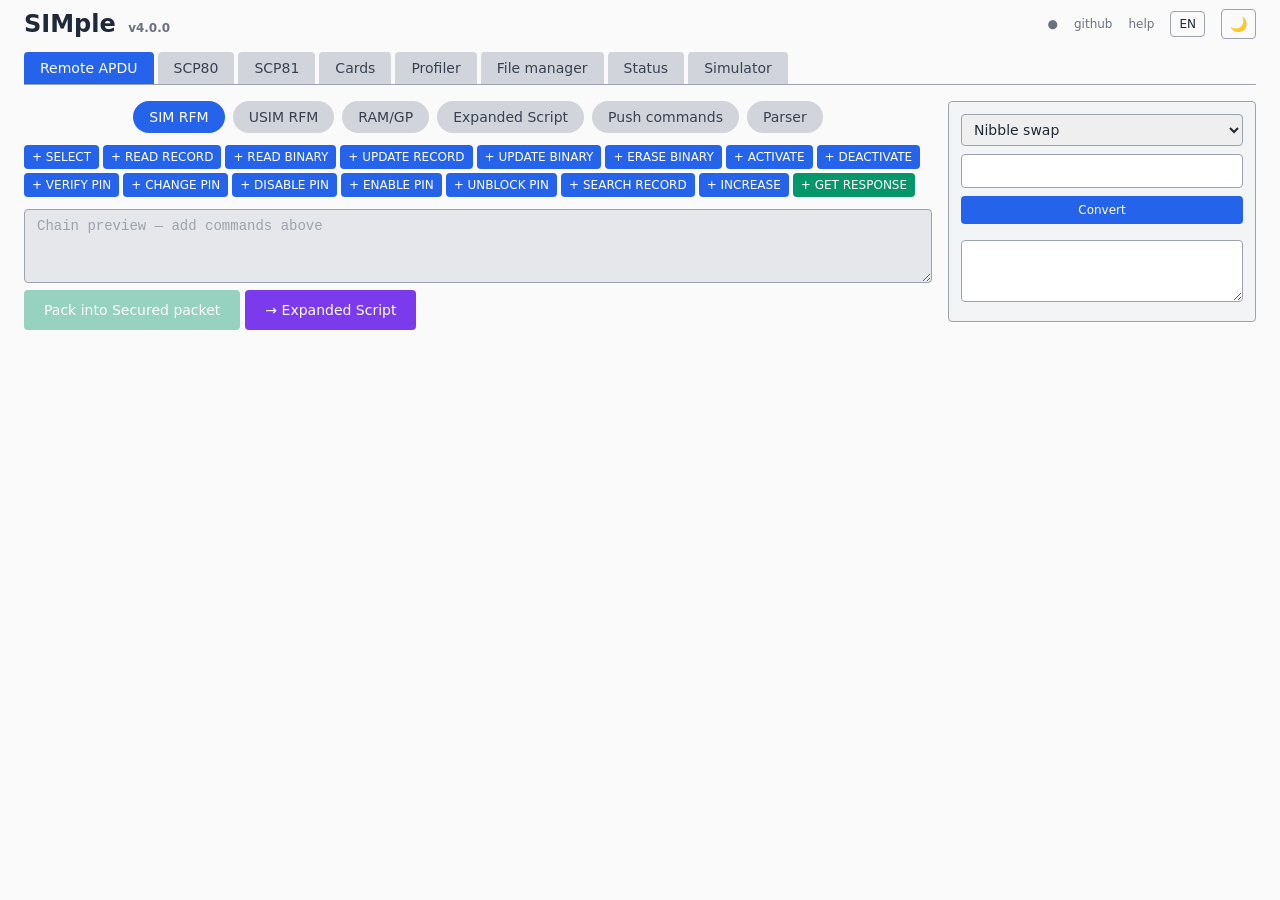
==== commit 97bb9214: "simple-server: the 4.0.0 cutover packaging and the self-contained package pysim-free helper scripts:" ====
--- a/frontend/index.html
+++ b/frontend/index.html
@@ -1980,7 +1980,7 @@
 // ===== Version =====
 // Single source of truth for the PWA version: shown in the header and used
 // by the server version check in pysimConnect().
-const SIMPLE_VERSION = '3.40.11';
+const SIMPLE_VERSION = '4.0.0';
 document.getElementById('app-version').textContent = 'v' + SIMPLE_VERSION;
 
 // ===== view history (the browser Back/Forward buttons) =====
@@ -10063,7 +10063,7 @@
 		const sv = (ver.version || '').split('.').map(Number);
 		const pv = SIMPLE_VERSION.split('.').map(Number);
 		if (sv[0] < pv[0]) {
-			msgEl.innerHTML = '<span class="text-red-500">Server version ' + esc(ver.version) + ' is outdated. Please update pysim-simple-server.</span>';
+			msgEl.innerHTML = '<span class="text-red-500">Server version ' + esc(ver.version) + ' is outdated. Please update simple-server.</span>';
 			btn.textContent = t('Connect');
 			btn.disabled = false;
 			return;
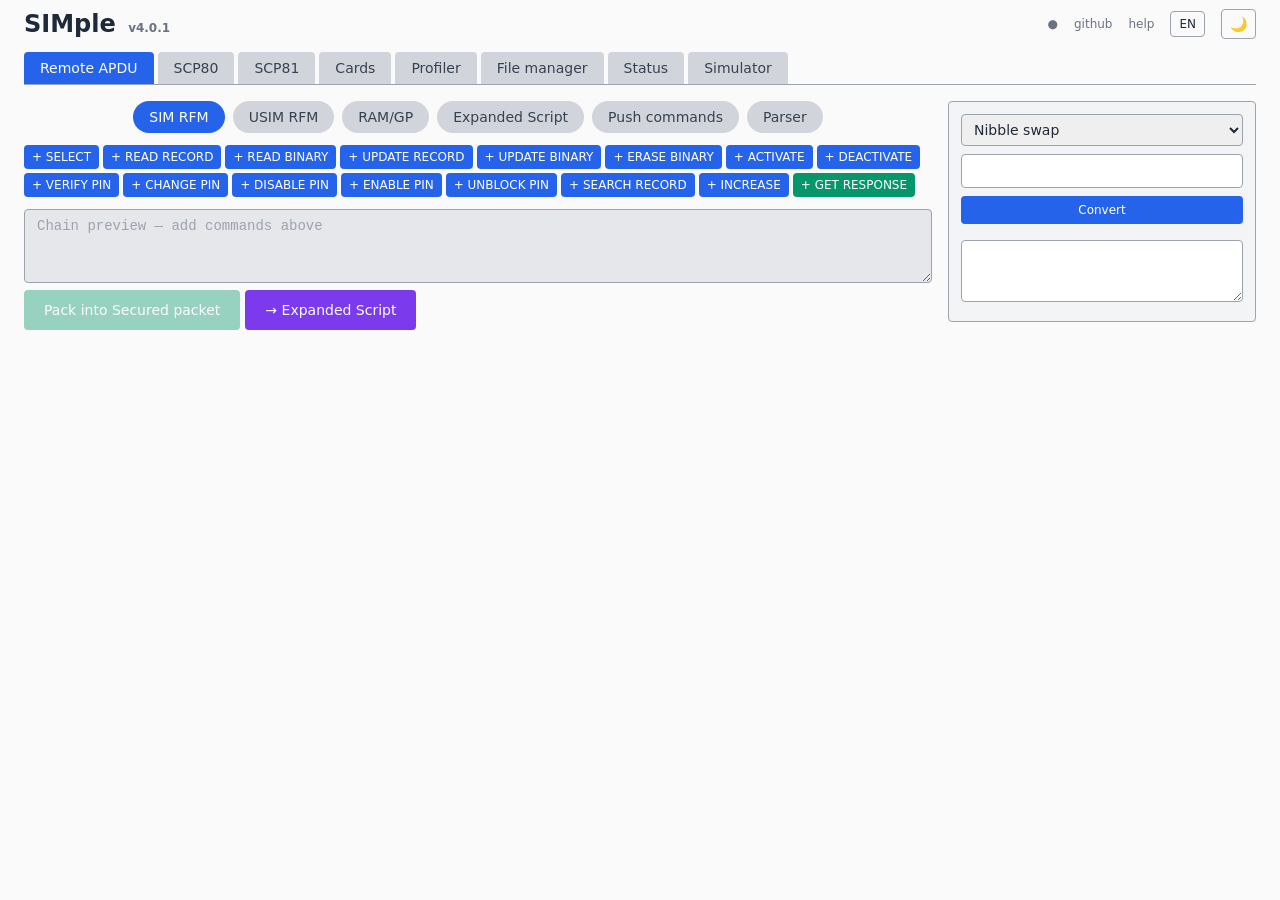
==== commit 06e99254: "read: 2G SIM file information + the size-agnostic fallback (4.0.1) A 2G SIM's SELECT returns no TS 1" ====
--- a/frontend/index.html
+++ b/frontend/index.html
@@ -1048,8 +1048,8 @@
 			</div>
 		</div>
 		<div id="pysim-connect-info" class="mb-3 text-xs text-gray-500 dark:text-slate-400 leading-relaxed">
-			<p data-l10n="To access local card reader, you need pysim-simple-server running locally.">To access local card reader, you need pysim-simple-server running locally.</p>
-			<p><span data-l10n="To connect, install">To connect, install</span> <a href="https://github.com/anttro/simple" target="_blank" class="text-blue-600 dark:text-blue-400 underline">pysim-simple-server</a>: <code class="font-mono bg-gray-100 dark:bg-slate-700 px-1 rounded">git clone https://github.com/anttro/simple.git</code> <span data-l10n="and start it.">and start it.</span><br><span data-l10n="Refer to pysim-simple-server README files for details.">Refer to pysim-simple-server README files for details.</span> <span data-l10n="Click">Click</span> <b data-l10n="Connect">Connect</b> <span data-l10n="when pysim-simple-server is ready">when pysim-simple-server is ready</span></p>
+			<p data-l10n="To access local card reader, you need simple-server running locally.">To access local card reader, you need simple-server running locally.</p>
+			<p><span data-l10n="To connect, install">To connect, install</span> <a href="https://github.com/anttro/simple" target="_blank" class="text-blue-600 dark:text-blue-400 underline">SIMple</a>: <code class="font-mono bg-gray-100 dark:bg-slate-700 px-1 rounded">git clone https://github.com/anttro/simple.git</code> <span data-l10n="and start it.">and start it.</span><br><span data-l10n="Refer to the SIMple README files for details.">Refer to the SIMple README files for details.</span> <span data-l10n="Click">Click</span> <b data-l10n="Connect">Connect</b> <span data-l10n="when simple-server is ready">when simple-server is ready</span></p>
 			<div id="pysim-connect-msg" class="text-xs"></div>
 		</div>
 		<div id="pysim-connected-row" class="mb-3 hidden">
@@ -1980,7 +1980,7 @@
 // ===== Version =====
 // Single source of truth for the PWA version: shown in the header and used
 // by the server version check in pysimConnect().
-const SIMPLE_VERSION = '4.0.0';
+const SIMPLE_VERSION = '4.0.1';
 document.getElementById('app-version').textContent = 'v' + SIMPLE_VERSION;
 
 // ===== view history (the browser Back/Forward buttons) =====
@@ -4391,8 +4391,8 @@
 // The picker merges three file sources, deduped by the canonical FID path:
 // the loaded file-manager tree (authoritative names and probed presence), the
 // custom-file list, and the standard list shipped as frontend/uicc_files.json
-// (built from pySim by pysim_simple_server/uicc_files.py and precached by the
-// service worker, so the builders work offline).  Probed-absent files
+// (built from pySim by the generator in the simple-pysim fork and precached
+// by the service worker, so the builders work offline).  Probed-absent files
 // (exists === false) are dropped; without a card the list is the specs default
 // until "Probe all files" has run in the file manager.
 let _uiccStdFiles = null;
@@ -5436,8 +5436,8 @@
 }
 
 // ===== SCP80 SMS segmentation (TS 31.115 4.2/4.3) =====
-// Capacities mirror the server's SCP80_*_BYTES constants (pysim_simple_server/
-// server.py): 140 octets of SMS user data minus the UDH, which carries the
+// Capacities mirror the server's SCP80_*_BYTES constants (simple_server/
+// scp80.py): 140 octets of SMS user data minus the UDH, which carries the
 // concatenation IE (5 octets) in every SM and the CPI IE (2 octets) in the
 // first one of a concatenated command.
 const SCP80_MAX_SMS = 5;
@@ -9526,7 +9526,7 @@
 
 // ===== pysim integration =====
 // Default to a local server on 127.0.0.1:8080. If this PWA is served by
-// pysim-simple-server itself (same origin), detect the co-located API once
+// simple-server itself (same origin), detect the co-located API once
 // and switch to a relative base; otherwise keep the default and wait for the
 // user to point at a server.
 let pysimBase = 'http://127.0.0.1:8080';
@@ -10095,7 +10095,9 @@
 		_pysimServerAvailable = false;
 		_pysimCardEquipped = false;
 		pysimApplyAvailability();
-		const hint = t(pysimIsLikelyBlocked() ? 'pysim-blocked-hint' : 'pysim-unreachable-hint')
+		const hint = t(pysimIsLikelyBlocked()
+			? 'The browser may have blocked access to the local card server. Allow local-network access for this site (Chrome/Edge/Vivaldi: Site settings &rarr; Local network access &rarr; Allow). Also check that simple-server is running at {url}.'
+			: 'Could not connect to the card server. Check that simple-server is running and the address is correct ({url}). If this page is opened over HTTPS, also allow local-network access in the browser (Chrome/Edge/Vivaldi: Site settings &rarr; Local network access &rarr; Allow).')
 			.replace('{url}', esc(pysimBase));
 		msgEl.innerHTML =
 			'<span class="text-red-500">' + t('Connection failed:') + ' ' + esc(e.message) + '</span>' +
@@ -11284,7 +11286,7 @@
 }
 
 // Estimate box body; pure apart from esc()/t().  `mem` is the server's
-// memory object (pysim_simple_server.capmem.memory_json).
+// memory object (simple_server.shared.capmem.memory_json).
 // Suggested C6/C7/C8 quotas as one readable line: decimal bytes (what the
 // install form takes and what GP 9.7 encodes) with the hex equivalent in
 // parentheses (how the C7/C8 install parameters are coded).  C6 = non-volatile
@@ -11655,7 +11657,7 @@
 // Annex W, ETSI TS 102 223 Annex V, ETSI TS 101 220 Annex Q); the reference
 // with the per-row sources lives in the workspace at
 // docs/uicc/ETSI-3GPP-Releases.md, the Python mirror in
-// pysim_simple_server/catrelease.py (drift-guarded by tests/test_catrelease.py).
+// simple_server/shared/catrelease.py (drift-guarded by tests/test_catrelease.py).
 // Release 4 is the specification baseline; an absent item means the histories
 // do not pin it down - never filter on it.  Releases below 6 display as
 // "pre-Rel-6" (catReleaseLabel).
@@ -16710,6 +16712,16 @@
 	if (!sel.fci_hex) {
 		return attrs.length ? '<div class="' + metaCls + '">' + attrs.join(' · ') + '</div>' : '';
 	}
+	// A 2G SIM answers the TS 51 011 §9.2.1 file information, not a BER FCP:
+	// the metadata line above carries its size/record layout, so the FCP
+	// decoder would only report a parse failure on the same bytes.
+	if (sel.fci_form === 'gsm') {
+		return '<fieldset class="border border-gray-200 dark:border-slate-700 rounded p-2">' +
+			(name ? '<legend class="px-1 text-xs font-mono font-medium text-gray-500 dark:text-slate-400">' + esc(name) + '</legend>' : '') +
+			(attrs.length ? '<div class="' + metaCls + '">' + attrs.join(' · ') + '</div>' : '') +
+			'<div class="text-xs font-mono text-gray-500 dark:text-slate-400">' + esc(t('TS 51 011 file information (the card returns no FCP)')) + '</div>' +
+			'</fieldset>';
+	}
 	// One bordered block per selected file: the metadata line and the decoded
 	// FCI together, with the symbolic name embedded in the border.
 	return '<fieldset class="border border-gray-200 dark:border-slate-700 rounded p-2">' +
@@ -16788,7 +16800,8 @@
 			pysimFsShowError(statusEl, data.sw, data.error);
 			return false;
 		}
-		statusEl.textContent = 'SW: ' + data.sw + ' OK';
+		statusEl.textContent = 'SW: ' + data.sw + ' OK' +
+			(data.size_inferred ? ' · ' + t('size inferred from the read') : '');
 		if (pysimFsDecodedMode) {
 			out.innerHTML = pysimFsDecodedHtml(node || pysimFsFallbackNode(rawName), data);
 		} else if (data.records) {
@@ -17173,7 +17186,7 @@
 // appears in the user-facing names.
 
 // The test-script `event` value may be the editor's hex byte, a number or one
-// of the server's name keywords (pysim_simple_server/events.py's
+// of the server's name keywords (simple_server/shared/events.py's
 // EVENT_NAMES); this map mirrors it, drift-guarded through
 // frontend/tests/event_vectors.json ("aliases").
 const EVENT_ALIASES = {
@@ -21251,6 +21264,19 @@
 					rule.content = { mode: 'exact', kind: 'transparent', expected: rd.data };
 				}
 			}
+			// The card returned no size: the server's read inferred it from
+			// the data (READ BINARY/RECORD until the end).  A value the
+			// select already reported stays.
+			if (rd.size_inferred) {
+				if (rd.records) {
+					if (rule.numRecords === null) rule.numRecords = rd.records.length;
+					if (rule.recordLen === null && rd.records.length) {
+						rule.recordLen = (rd.records[0].data || '').length / 2 || null;
+					}
+				} else if (rule.fileSize === null) {
+					rule.fileSize = (rd.data || '').length / 2;
+				}
+			}
 		}
 	} catch (e) {}
 	return rule;
@@ -21347,6 +21373,19 @@
 				if (binTimes.length) {
 					file.timing = file.timing || { select_ms: null, read_ms: null };
 					file.timing.read_ms = binTimes.reduce((a, b) => a + b, 0);
+				}
+			}
+			// The card returned no size: the server's read inferred it from
+			// the data (READ BINARY/RECORD until the end).  A value the
+			// select already reported stays.
+			if (rd.size_inferred) {
+				if (rd.records) {
+					if (file.numRecords === null) file.numRecords = rd.records.length;
+					if (file.recordLen === null && rd.records.length) {
+						file.recordLen = (rd.records[0].data || '').length / 2 || null;
+					}
+				} else if (file.fileSize === null) {
+					file.fileSize = (rd.data || '').length / 2;
 				}
 			}
 		}
@@ -27243,7 +27282,7 @@
 
 // ===== Network simulation (Phone tab) =====
 // Sends the scenario parameters to POST /api/net-sim and renders the step
-// log.  The scenarios are implemented in pysim_simple_server/netsim.py
+// log.  The scenarios are implemented in simple_server/netsim.py
 // (trace study: projects/UICC_NAA.md section 13).
 
 let _netSimOpResults = [];
@@ -27871,12 +27910,14 @@
 	'Install Package (.cap file)': 'Установка пакета (.cap файл)',
 	'Server URL': 'URL сервера',
 	'Connect': 'Подключиться',
-	'To access local card reader, you need pysim-simple-server running locally.': 'Для доступа к локальному картридеру необходим запущенный pysim-simple-server.',
+	'To access local card reader, you need simple-server running locally.': 'Для доступа к локальному картридеру необходим запущенный сервер SIMple (simple-server).',
 	'To connect, install': 'Для подключения установите',
 	'and start it.': 'и запустите его.',
-	'Refer to pysim-simple-server README files for details.': 'Подробности — в README файлах pysim-simple-server.',
+	'Refer to the SIMple README files for details.': 'Подробности — в README-файлах SIMple.',
+	'size inferred from the read': 'размер определён чтением',
+	'TS 51 011 file information (the card returns no FCP)': 'Информация о файле TS 51 011 (карта не возвращает FCP)',
 	'Click': 'Нажмите кнопку',
-	'when pysim-simple-server is ready': 'когда pysim-simple-server будет готов',
+	'when simple-server is ready': 'когда simple-server будет готов',
 	'Equip card': 'Подключить карту',
 	'Check status': 'Проверить статус',
 	'Reset card': 'Сброс карты',
@@ -28065,8 +28106,8 @@
 	'Checking card...': 'Проверка карты...',
 	'Connected': 'Подключено',
 	'Connection failed:': 'Ошибка подключения:',
-	'pysim-blocked-hint': 'Браузер, вероятно, заблокировал доступ к локальному серверу карт. Разрешите доступ к локальной сети для этого сайта (Chrome/Edge/Vivaldi: Настройки сайта → Доступ к локальной сети → Разрешить). Также проверьте, что pysim-simple-server запущен по адресу {url}.',
-	'pysim-unreachable-hint': 'Не удалось подключиться к серверу карт. Проверьте, что pysim-simple-server запущен и адрес указан верно ({url}). Если эта страница открыта по HTTPS, также разрешите доступ к локальной сети в браузере (Chrome/Edge/Vivaldi: Настройки сайта → Доступ к локальной сети → Разрешить).',
+	'The browser may have blocked access to the local card server. Allow local-network access for this site (Chrome/Edge/Vivaldi: Site settings &rarr; Local network access &rarr; Allow). Also check that simple-server is running at {url}.': 'Браузер, вероятно, заблокировал доступ к локальному серверу карт. Разрешите доступ к локальной сети для этого сайта (Chrome/Edge/Vivaldi: Настройки сайта → Доступ к локальной сети → Разрешить). Также проверьте, что simple-server запущен по адресу {url}.',
+	'Could not connect to the card server. Check that simple-server is running and the address is correct ({url}). If this page is opened over HTTPS, also allow local-network access in the browser (Chrome/Edge/Vivaldi: Site settings &rarr; Local network access &rarr; Allow).': 'Не удалось подключиться к серверу карт. Проверьте, что simple-server запущен и адрес указан верно ({url}). Если эта страница открыта по HTTPS, также разрешите доступ к локальной сети в браузере (Chrome/Edge/Vivaldi: Настройки сайта → Доступ к локальной сети → Разрешить).',
 	'No card detected. Insert card and click Equip card button': 'Карта не обнаружена. Вставьте карту и нажмите Подключить карту',
 	'Card inserted — press Equip': 'Карта вставлена — нажмите «Подключить карту»',
 	'Card inserted — initializing...': 'Карта вставлена — инициализация...',
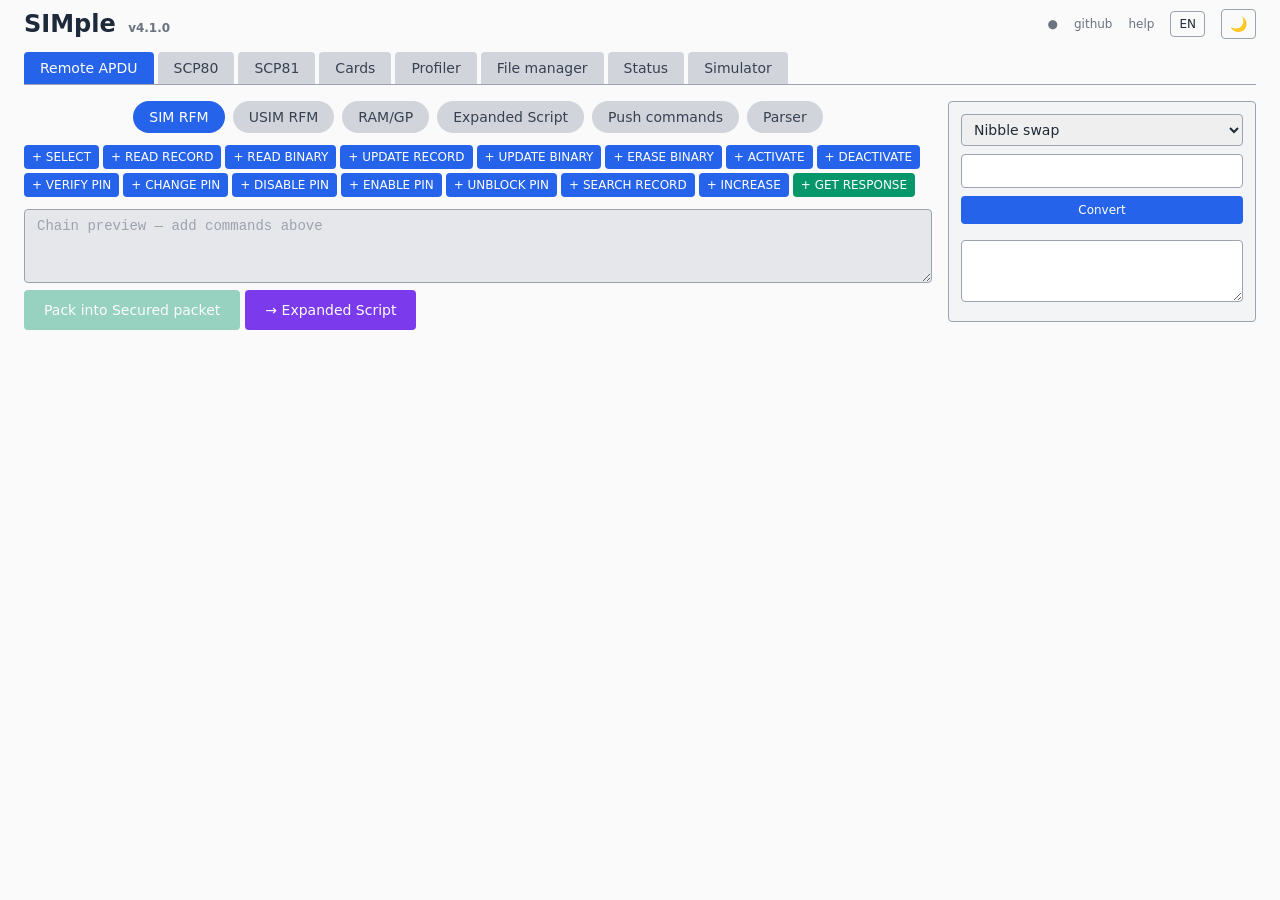
==== commit 8fb60feb: "chv: the PIN/PUK operations (verify / change / unblock) + the admin/UI wiring POST /api/chv runs VER" ====
--- a/frontend/index.html
+++ b/frontend/index.html
@@ -1068,6 +1068,12 @@
 						<button data-needs="card" onclick="pysimStatusCmd()" class="px-2 py-1 text-xs rounded border border-gray-300 dark:border-slate-600 hover:bg-gray-200 dark:hover:bg-slate-700 text-gray-700 dark:text-slate-300 disabled:opacity-40 disabled:cursor-not-allowed" data-l10n="Check status">Check status</button>
 						<button data-needs="card" onclick="pysimResetCmd()" class="px-2 py-1 text-xs rounded border border-gray-300 dark:border-slate-600 hover:bg-gray-200 dark:hover:bg-slate-700 text-gray-700 dark:text-slate-300 disabled:opacity-40 disabled:cursor-not-allowed" data-l10n="Reset card">Reset card</button>
 						<button onclick="pysimDisconnect()" id="pysim-disconnect-btn" class="px-2 py-1 text-xs rounded border border-gray-300 dark:border-slate-600 hover:bg-gray-200 dark:hover:bg-slate-700 text-gray-700 dark:text-slate-300" data-l10n="Disconnect from server">Disconnect from server</button>
+					</div>
+					<div class="flex items-center gap-2 mb-1 flex-wrap">
+						<span class="text-xs text-gray-500 dark:text-slate-400" data-l10n="PIN (matched preset)">PIN (matched preset)</span>
+						<button data-needs="card" onclick="pysimVerifyPin('pin1')" class="px-2 py-1 text-xs rounded border border-gray-300 dark:border-slate-600 hover:bg-gray-200 dark:hover:bg-slate-700 text-gray-700 dark:text-slate-300 disabled:opacity-40 disabled:cursor-not-allowed">PIN1</button>
+						<button data-needs="card" onclick="pysimVerifyPin('pin2')" class="px-2 py-1 text-xs rounded border border-gray-300 dark:border-slate-600 hover:bg-gray-200 dark:hover:bg-slate-700 text-gray-700 dark:text-slate-300 disabled:opacity-40 disabled:cursor-not-allowed">PIN2</button>
+						<span id="pysim-pin-msg" class="text-xs font-mono text-gray-600 dark:text-slate-400"></span>
 					</div>
 					<div id="pysim-status" class="text-xs font-mono text-gray-600 dark:text-slate-400"></div>
 				</div>
@@ -1737,6 +1743,11 @@
 					<label for="cards-pin1" class="w-10 shrink-0 text-xs text-gray-600 dark:text-slate-400">PIN1</label>
 					<input id="cards-pin1" class="flex-1 min-w-0 border border-gray-300 dark:border-slate-600 text-sm rounded px-2 py-1.5 dark:bg-slate-800 font-mono text-center" maxlength="8" inputmode="numeric" placeholder="4-8 digits">
 				</div>
+				<div class="flex items-center gap-2 pl-12 -mt-1">
+					<button type="button" data-needs="card" onclick="cardsChv('pin1','verify')" class="text-[11px] text-blue-600 dark:text-blue-400 hover:underline disabled:opacity-40 disabled:cursor-not-allowed" data-l10n="Verify">Verify</button>
+					<button type="button" data-needs="card" onclick="cardsChv('pin1','change')" class="text-[11px] text-blue-600 dark:text-blue-400 hover:underline disabled:opacity-40 disabled:cursor-not-allowed" data-l10n="Change">Change</button>
+					<button type="button" data-needs="card" onclick="cardsChv('pin1','unblock')" class="text-[11px] text-blue-600 dark:text-blue-400 hover:underline disabled:opacity-40 disabled:cursor-not-allowed" data-l10n="Unblock">Unblock</button>
+				</div>
 				<div class="flex items-center gap-2">
 					<label for="cards-puk1" class="w-10 shrink-0 text-xs text-gray-600 dark:text-slate-400">PUK1</label>
 					<input id="cards-puk1" class="flex-1 min-w-0 border border-gray-300 dark:border-slate-600 text-sm rounded px-2 py-1.5 dark:bg-slate-800 font-mono text-center" maxlength="8" inputmode="numeric" placeholder="4-8 digits">
@@ -1744,6 +1755,11 @@
 				<div class="flex items-center gap-2">
 					<label for="cards-pin2" class="w-10 shrink-0 text-xs text-gray-600 dark:text-slate-400">PIN2</label>
 					<input id="cards-pin2" class="flex-1 min-w-0 border border-gray-300 dark:border-slate-600 text-sm rounded px-2 py-1.5 dark:bg-slate-800 font-mono text-center" maxlength="8" inputmode="numeric" placeholder="4-8 digits">
+				</div>
+				<div class="flex items-center gap-2 pl-12 -mt-1">
+					<button type="button" data-needs="card" onclick="cardsChv('pin2','verify')" class="text-[11px] text-blue-600 dark:text-blue-400 hover:underline disabled:opacity-40 disabled:cursor-not-allowed" data-l10n="Verify">Verify</button>
+					<button type="button" data-needs="card" onclick="cardsChv('pin2','change')" class="text-[11px] text-blue-600 dark:text-blue-400 hover:underline disabled:opacity-40 disabled:cursor-not-allowed" data-l10n="Change">Change</button>
+					<button type="button" data-needs="card" onclick="cardsChv('pin2','unblock')" class="text-[11px] text-blue-600 dark:text-blue-400 hover:underline disabled:opacity-40 disabled:cursor-not-allowed" data-l10n="Unblock">Unblock</button>
 				</div>
 				<div class="flex items-center gap-2">
 					<label for="cards-puk2" class="w-10 shrink-0 text-xs text-gray-600 dark:text-slate-400">PUK2</label>
@@ -1753,8 +1769,12 @@
 					<label for="cards-adm" class="w-10 shrink-0 text-xs text-gray-600 dark:text-slate-400">ADM</label>
 					<input id="cards-adm" class="flex-1 min-w-0 border border-gray-300 dark:border-slate-600 text-sm rounded px-2 py-1.5 dark:bg-slate-800 font-mono text-center" maxlength="16" placeholder="ADM">
 				</div>
+				<div class="flex items-center gap-2 pl-12 -mt-1">
+					<button type="button" data-needs="card" onclick="cardsAdmVerify()" class="text-[11px] text-blue-600 dark:text-blue-400 hover:underline disabled:opacity-40 disabled:cursor-not-allowed" data-l10n="Verify">Verify</button>
+				</div>
 			</div>
-			<p class="text-xs text-gray-500 dark:text-slate-400 mt-2" data-l10n="All codes are optional">All codes are optional</p>
+			<p id="cards-chv-status" class="text-xs text-gray-600 dark:text-slate-400 mt-2"></p>
+			<p class="text-xs text-gray-500 dark:text-slate-400 mt-1" data-l10n="All codes are optional">All codes are optional</p>
 		</fieldset>
 		<fieldset class="border border-gray-200 dark:border-slate-700 rounded p-3 flex-1 min-w-0">
 			<legend class="px-1 text-xs font-medium text-gray-500 dark:text-slate-400" data-l10n="TAR">TAR</legend>
@@ -1980,7 +2000,7 @@
 // ===== Version =====
 // Single source of truth for the PWA version: shown in the header and used
 // by the server version check in pysimConnect().
-const SIMPLE_VERSION = '4.0.1';
+const SIMPLE_VERSION = '4.1.0';
 document.getElementById('app-version').textContent = 'v' + SIMPLE_VERSION;
 
 // ===== view history (the browser Back/Forward buttons) =====
@@ -9742,13 +9762,17 @@
 }
 
 // Verify the ADM PIN from the matched card preset (top-bar indicator or the
-// file manager's security-error hint).  `statusEl` receives the result inline
-// when given; otherwise the card status line is used.  Never retries by
-// itself: every attempt after a failure is confirmed first.
-async function pysimVerifyAdm(statusEl) {
+// file manager's security-error hint) or from an explicit key (the Cards
+// editor's ADM field).  `statusEl` receives the result inline when given;
+// otherwise the card status line is used.  Never retries by itself: every
+// attempt after a failure is confirmed first.
+async function pysimVerifyAdm(statusEl, admOverride) {
 	if (_pysimAdmVerifying) return;
 	const preset = cardsMatchedPreset();
-	if (!cardsAdmPresent(preset)) return;
+	const adm = (admOverride === undefined || admOverride === null)
+		? (cardsAdmPresent(preset) ? preset.adm : '')
+		: String(admOverride).trim();
+	if (!adm) return;
 	const el = statusEl || document.getElementById('pysim-status');
 	if (_pysimAdmBlocked) {
 		if (el) el.textContent = t('ADM is blocked — unblock the card to try again');
@@ -9760,7 +9784,7 @@
 	if (el) el.textContent = t('Verifying ADM...');
 	let verifiedOverride;
 	try {
-		const data = await pysimFetch('/api/verify-adm', { adm: preset.adm });
+		const data = await pysimFetch('/api/verify-adm', { adm });
 		if (data.ok) {
 			_pysimAdmAttemptsLeft = null;
 			_pysimAdmBlocked = false;
@@ -9772,6 +9796,9 @@
 		} else if (typeof data.attempts_left === 'number') {
 			_pysimAdmAttemptsLeft = data.attempts_left;
 			if (el) el.textContent = t('ADM verification failed') + ' — ' + data.attempts_left + ' ' + t('attempt(s) left');
+		} else if (data.failed) {
+			// A 2G SIM's 9804: a failure with at least one attempt left (not blocked)
+			if (el) el.textContent = t('ADM verification failed') + ' — ' + t('at least one attempt left');
 		} else if (el) {
 			el.textContent = 'SW: ' + (data.sw || '?') + ' — ' + (data.error || 'Error');
 		}
@@ -9796,6 +9823,152 @@
 	_pysimAdmAttemptsLeft = null;
 	_pysimAdmBlocked = false;
 	_pysimAdmStateKey = null;
+}
+
+// ===== CHV (PIN/PUK) actions =====
+// The last failure state per code, per card session (like the ADM attempt
+// tracking; an equip/removal forgets it).  A wrong value consumes a card
+// attempt, so every action is confirmed first.  The Cards editor sends its
+// form values (the preset being edited); the Status tab sends the matched
+// preset's PIN.  The commands and status words are in the server's
+// /api/chv (TS 102 221 / TS 51 011).
+let _cardsChvState = {};
+
+function cardsChvReset() {
+	_cardsChvState = {};
+}
+
+function cardsChvState(code) {
+	return _cardsChvState[code] || (_cardsChvState[code] = {});
+}
+
+// A PIN is 4-8 decimal digits; a PUK is exactly 8 (TS 31.101 §9.6).
+function cardsChvDigits(value, kind) {
+	const text = String(value == null ? '' : value).trim();
+	const min = kind === 'puk' ? 8 : 4;
+	if (text && /^[0-9]+$/.test(text) && text.length >= min && text.length <= 8) return text;
+	return null;
+}
+
+function cardsChvRetryPrompt(code) {
+	const state = cardsChvState(code);
+	if (state.blocked) return null;
+	if (typeof state.attempts === 'number') {
+		if (state.attempts <= 1) return t('This is the last attempt before the PIN is blocked. Try again?');
+		return t('The PIN verification already failed') + ' — ' + state.attempts + ' ' + t('attempt(s) left')
+			+ '. ' + t('A wrong PIN can block it. Try again?');
+	}
+	if (state.failed) {
+		return t('The PIN verification already failed') + '. ' + t('A wrong PIN can block it. Try again?');
+	}
+	return null;
+}
+
+// One CHV request: the confirmation, the POST and the result line.  A
+// change/unblock's new PIN arrives as `values.new_pin` (typed by the
+// operator); the server never reads a stored secret.
+async function pysimChvRun(code, action, values, statusEl) {
+	const label = code.toUpperCase();
+	const set = text => { if (statusEl) statusEl.textContent = text; };
+	if (!(_pysimLastStatus && _pysimLastStatus.connected)) {
+		set(t('Card reader server is not connected'));
+		return null;
+	}
+	const state = cardsChvState(code);
+	if (state.blocked) {
+		set(label + ' ' + t('is blocked') + ' — ' + t('use Unblock with the PUK'));
+		return null;
+	}
+	const retry = cardsChvRetryPrompt(code)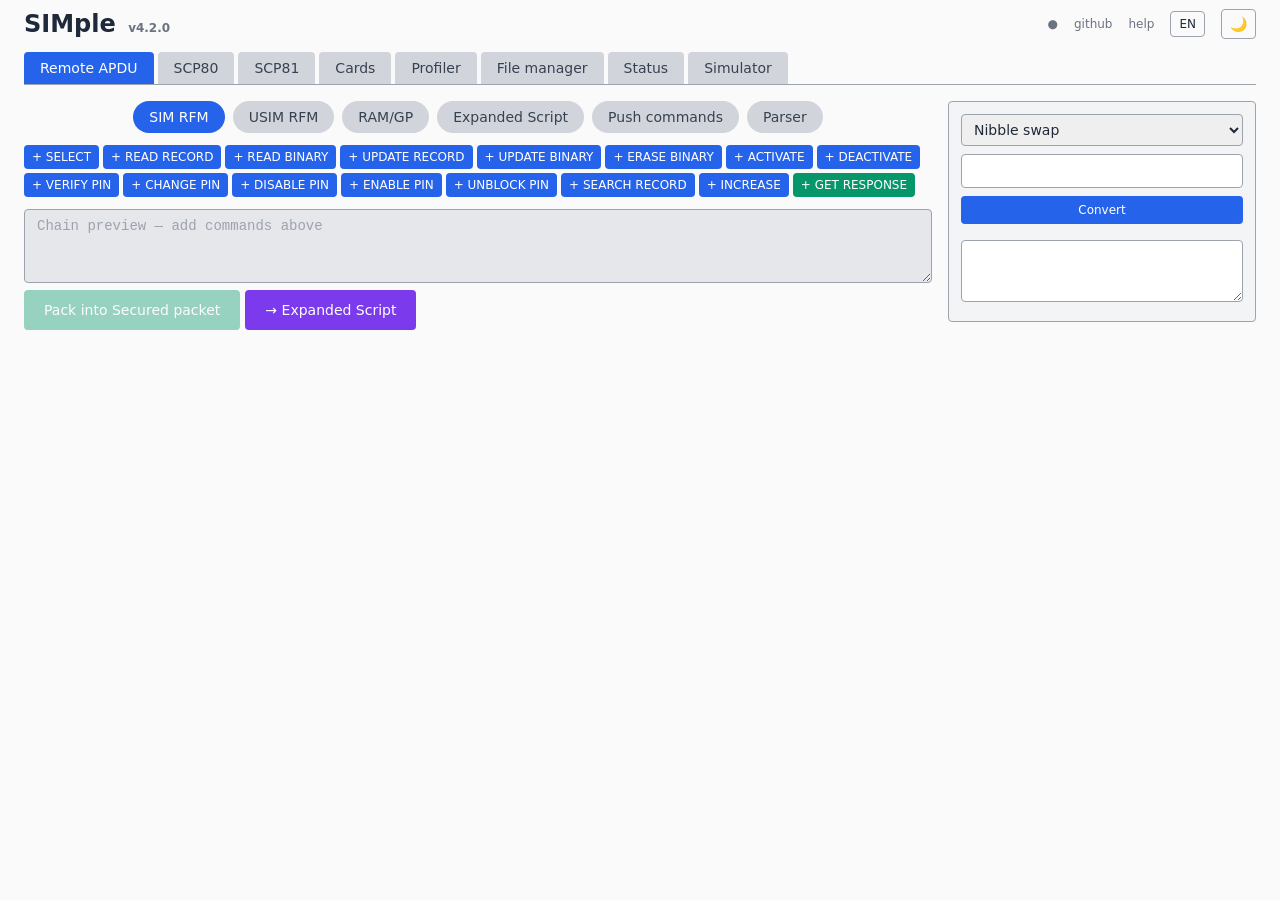
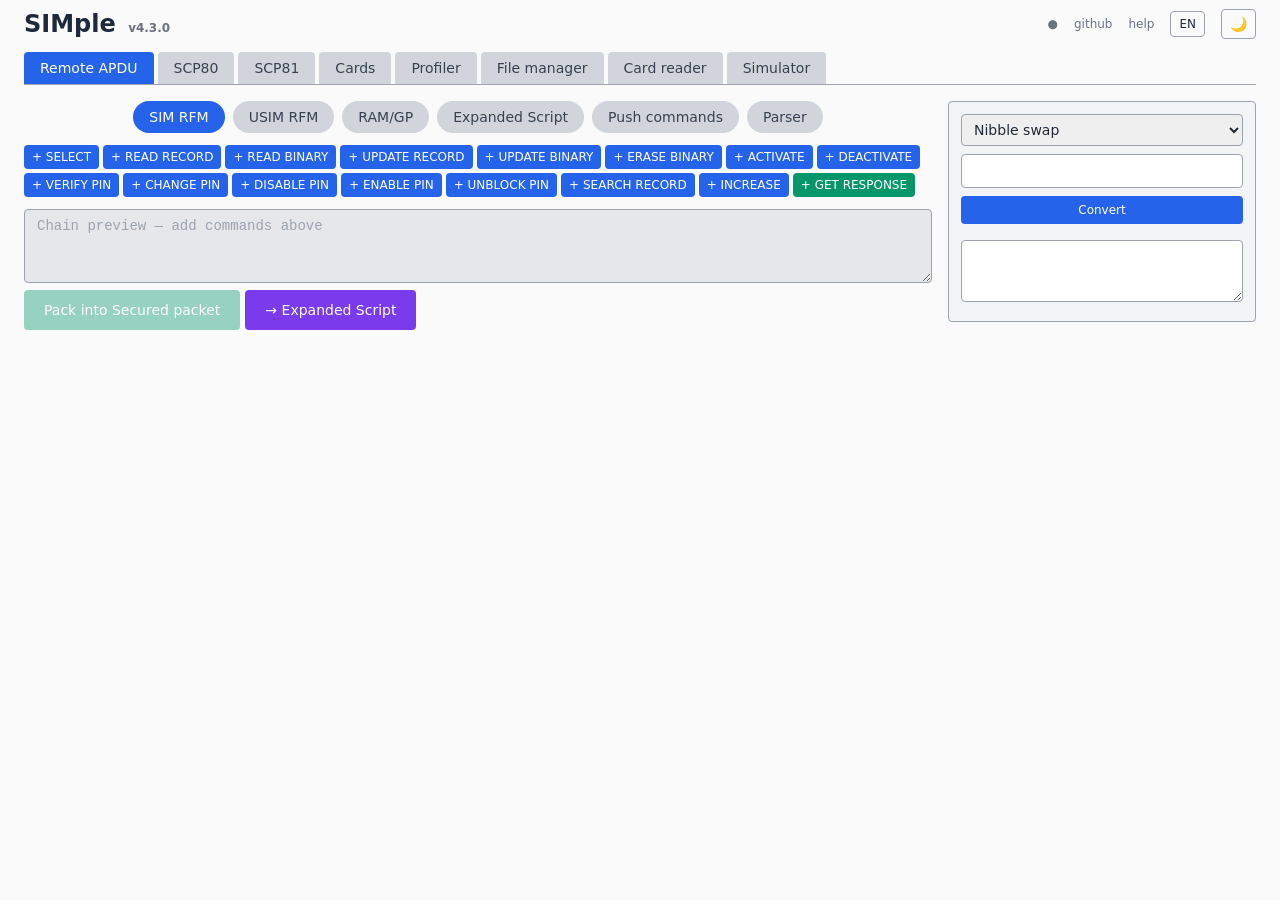
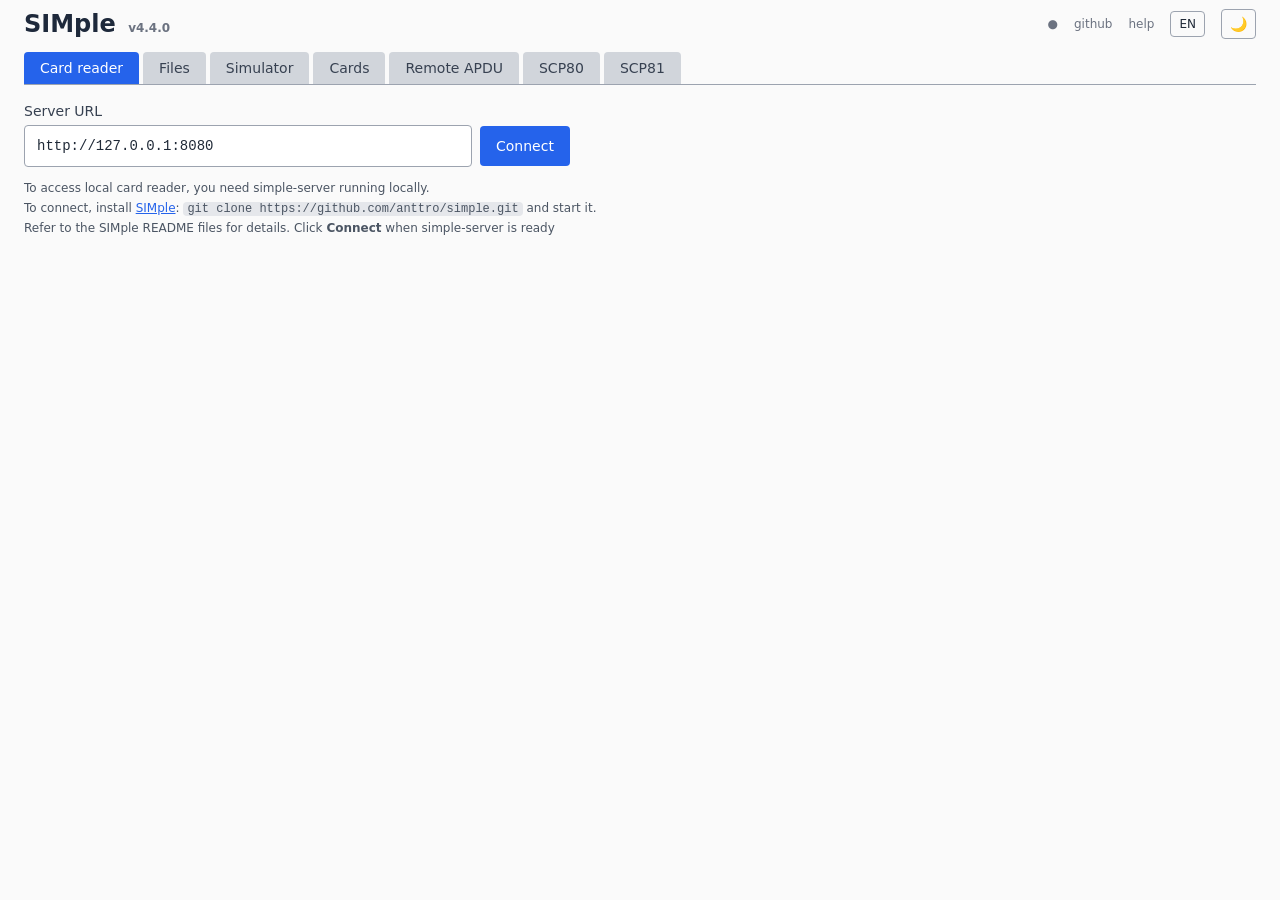
